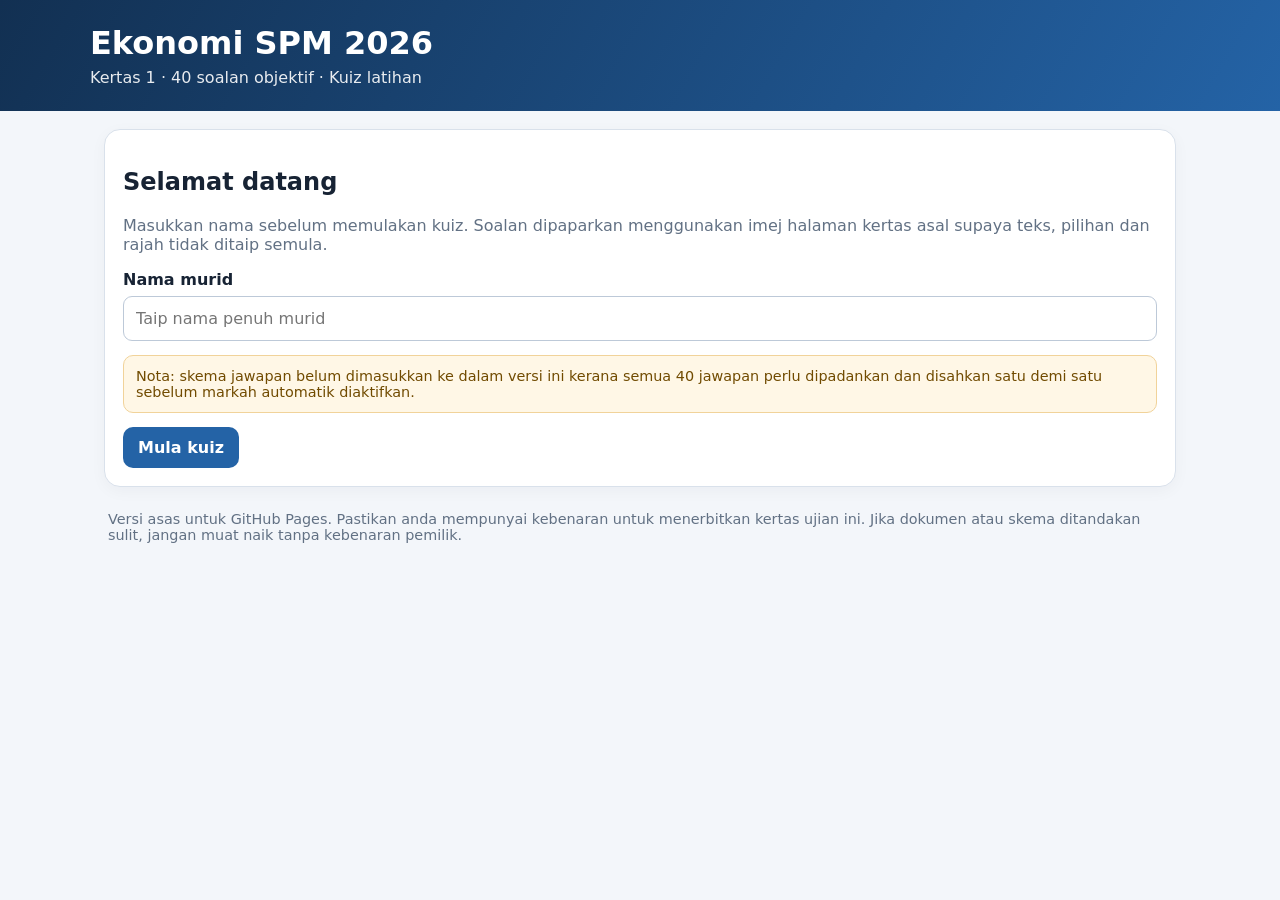
==== index.html @ a51fc275 "Rename kuiz_ekonomi_spm_2026_kertas1.html to index.html" ====
<!doctype html>
<html lang="ms">
<head>
<meta charset="utf-8">
<meta name="viewport" content="width=device-width,initial-scale=1">
<title>Kuiz Ekonomi SPM 2026 — Kertas 1</title>
<style>
:root{--navy:#163b65;--blue:#2463a6;--bg:#f3f6fa;--ink:#172334;--muted:#627184;--line:#d9e1eb;--green:#197448;--red:#b42318}
*{box-sizing:border-box}body{margin:0;font-family:system-ui,-apple-system,BlinkMacSystemFont,"Segoe UI",sans-serif;background:var(--bg);color:var(--ink)}
header{background:linear-gradient(120deg,#123052,#2463a6);color:white;padding:24px 18px}
.wrap{max-width:1100px;margin:auto}h1{margin:0 0 6px;font-size:clamp(1.35rem,4vw,2rem)}header p{margin:0;opacity:.9}
main{max-width:1100px;margin:18px auto;padding:0 14px 36px}.panel{background:white;border:1px solid var(--line);border-radius:16px;padding:18px;margin-bottom:16px;box-shadow:0 4px 16px #14263a0a}
label{display:block;font-weight:650;margin-bottom:7px}input[type=text],input[type=password],select{width:100%;padding:12px;border:1px solid #bdc9d8;border-radius:9px;font:inherit}
button{border:0;border-radius:10px;padding:11px 15px;font:inherit;font-weight:700;cursor:pointer;background:var(--blue);color:white}button.secondary{background:#e7eef7;color:var(--navy)}button:disabled{opacity:.45;cursor:not-allowed}
.row{display:flex;gap:10px;align-items:center;flex-wrap:wrap}.between{justify-content:space-between}.muted{color:var(--muted)}.small{font-size:.9rem}
.progress{height:8px;background:#e7edf4;border-radius:8px;overflow:hidden;margin:12px 0}.progress>div{height:100%;background:#3b82c4;width:0}
.qgrid{display:grid;grid-template-columns:repeat(auto-fit,minmax(44px,1fr));gap:7px;margin-top:12px}.qnum{padding:9px 0;background:#edf2f7;color:#21364e;border:1px solid var(--line)}.qnum.done{background:#d8e9fb;border-color:#6a9dd1}.qnum.current{outline:3px solid #9cc5f0}
.options{display:grid;grid-template-columns:repeat(2,minmax(0,1fr));gap:10px;margin-top:14px}.option{display:flex;gap:10px;align-items:center;border:1px solid var(--line);border-radius:10px;padding:12px;cursor:pointer}.option:has(input:checked){background:#eaf3ff;border-color:#4e8bc8}.option input{accent-color:var(--blue);width:18px;height:18px}
.pageimg{width:100%;height:auto;border:1px solid var(--line);border-radius:8px;display:block}.page-controls{display:flex;justify-content:space-between;gap:8px;align-items:center;margin-bottom:10px}.result{font-size:1.7rem;font-weight:800;color:var(--navy)}.hidden{display:none!important}.notice{background:#fff7e6;border:1px solid #f1d39a;border-radius:10px;padding:12px;color:#714b00}.reviewrow{padding:12px 0;border-bottom:1px solid var(--line)}.correct{color:var(--green);font-weight:700}.wrong{color:var(--red);font-weight:700}
@media(max-width:560px){.options{grid-template-columns:1fr}.panel{padding:14px}header{padding:20px 14px}}
</style>
</head>
<body>
<header><div class="wrap"><h1>Ekonomi SPM 2026</h1><p>Kertas 1 · 40 soalan objektif · Kuiz latihan</p></div></header>
<main>
<section id="start" class="panel">
<h2>Selamat datang</h2><p class="muted">Masukkan nama sebelum memulakan kuiz. Soalan dipaparkan menggunakan imej halaman kertas asal supaya teks, pilihan dan rajah tidak ditaip semula.</p>
<label for="student">Nama murid</label><input id="student" type="text" maxlength="100" placeholder="Taip nama penuh murid">
<div class="notice small" style="margin:14px 0">Nota: skema jawapan belum dimasukkan ke dalam versi ini kerana semua 40 jawapan perlu dipadankan dan disahkan satu demi satu sebelum markah automatik diaktifkan.</div>
<button id="begin">Mula kuiz</button>
</section>
<section id="quiz" class="hidden">
<div class="panel">
<div class="row between"><div><strong id="welcome"></strong><div class="muted small" id="answered">0 daripada 40 dijawab</div></div><div class="muted small" id="qstatus">Soalan 1/40</div></div>
<div class="progress"><div id="progressbar"></div></div>
<div id="qgrid" class="qgrid"></div>
</div>
<div class="panel">
<div class="page-controls"><button class="secondary" id="prevPage">‹ Halaman asal</button><strong id="pageLabel">Halaman 1 daripada 15</strong><button class="secondary" id="nextPage">Halaman asal ›</button></div>
<img id="paperImage" class="pageimg" alt="Halaman asal kertas ujian Ekonomi SPM 2026">
<p class="muted small">Rujuk halaman asal di atas untuk membaca soalan dan pilihan jawapan. Pilih jawapan bagi nombor soalan semasa di bawah.</p>
<hr style="border:0;border-top:1px solid var(--line);margin:18px 0">
<h2 id="questionTitle">Soalan 1</h2><p>Apakah pilihan jawapan anda berdasarkan soalan asal?</p>
<div class="options" id="options">
<label class="option"><input type="radio" name="answer" value="A"> A</label>
<label class="option"><input type="radio" name="answer" value="B"> B</label>
<label class="option"><input type="radio" name="answer" value="C"> C</label>
<label class="option"><input type="radio" name="answer" value="D"> D</label>
</div>
<div class="row between" style="margin-top:18px"><button class="secondary" id="prevQ">Soalan sebelumnya</button><button id="nextQ">Soalan seterusnya</button></div>
</div>
<div class="panel">
<h3>Semak sebelum hantar</h3><p class="muted small">Pilih nombor soalan untuk kembali menyemak jawapan. Jawapan tidak akan dipaparkan sehingga semua jawapan dihantar.</p>
<button id="submit" style="background:#197448">Hantar semua jawapan</button>
</div>
</section>
<section id="results" class="hidden">
<div class="panel"><h2>Jawapan telah dihantar</h2><p id="resultName"></p><p class="result" id="score">Jawapan direkodkan</p><p id="scoreNote" class="muted">Markah automatik belum diaktifkan kerana skema belum disahkan sepenuhnya.</p><button class="secondary" id="review">Semak jawapan murid</button></div>
<div class="panel hidden" id="reviewPanel"><h3>Ringkasan jawapan</h3><div id="reviewList"></div></div>
</section>
<footer class="muted small" style="padding:8px 4px 22px">Versi asas untuk GitHub Pages. Pastikan anda mempunyai kebenaran untuk menerbitkan kertas ujian ini. Jika dokumen atau skema ditandakan sulit, jangan muat naik tanpa kebenaran pemilik.</footer>
</main>
<script>
const originalPages = ["/9j/4AAQSkZJRgABAQAAAQABAAD/2wBDAAoHCAkIBgoJCAkMCwoMDxoRDw4ODx8WGBMaJSEnJiQhJCMpLjsyKSw4LCMkM0Y0OD0/QkNCKDFITUhATTtBQj//2wBDAQsMDA8NDx4RER4/KiQqPz8/Pz8/Pz8/Pz8/Pz8/Pz8/Pz8/Pz8/Pz8/Pz8/Pz8/Pz8/Pz8/Pz8/Pz8/Pz8/Pz//wAARCAPJAq0DASIAAhEBAxEB/8QAHAABAAIDAQEBAAAAAAAAAAAAAAEGBAUHAwII/8QAWRAAAQQCAAQDBAYFBgkGDQQDAQACAwQFEQYSITETQVEUImFxBxUygZGhFiNClNEzNlJWsbMkN2J0dZKTssEXJzRGVeElJjVDREVyc4KDhKKkU1RjZGVm4//EABkBAQEBAQEBAAAAAAAAAAAAAAABAgMFBP/EACERAQEBAQABBAIDAAAAAAAAAAARAQISAwRBURMhIoHw/[base64]/+BH1Muyxtt2q7ljeN/aP3IjoWM4ilu8WZLEuhDWVIGStk31PN5ELQ1uPLM1ehK6q0Gzk3UiA7sASOb8l4Wq+awPGlvIwY+S5WvVGMc+LW2Pb6grVT8OZmlw3hZ4ab5rMGSNuWFpGwCSf+KC+8Z52bh/[base64]/N05gNdQr6OoXLslDnb3Hftd/EzT42pMBUjaRy73/KH1+C6iOwREoiIoiIgIiICIiAiIgIiICIiAiIgIiICIiAiIgIiICIiAoUqD2KCmM45/wDGKLHzYyxBXnndBBPJ08Rw7kN76+KxbXHOQq52rj5sDYj9rn8KFznt94b6u16a6rT5OTI5njXFyxYmxBdrWyx8jhuJsAJ2d9tkferDQp2Mj9JmRv24HtrY+u2vULh0Jd1c4f2Ij4k49a/PyUamOmmrRWBXktNI5Q/zAHcgeq+Mtx5YxeSjqz4K5qafwYX+7qQ77jrtUj6lyNLMW6lWhbOTmyglistB8MRb2ST29dq9+yT5P6UfGswP9jxNQeA5zTyulf3I9SAg20nFNODJ5GtZ/VRY6Fkk8zjpoLhsN+egsrhnPV+I8Q3I1GPbC57mt5xonR1tVvhfGR5OnnMhk6oeLt172Mlb+yz3WHR+W17/[base64]/[base64]/JCuotkY4bDgQPigkYQSHg6+K5fHdnxt7IyF0orOx/iua2Uv6g62PQ9V5zy3a8mTbBJK1suLdINSl3vAjRHoeqFdVa9r98rgdeinY9VTMPXmx3GVeETTPitY7xJGveSOcOHXXkeq8OJrl7G8TmCGV5iy0AjhbvoyZp109NtO//[base64]/kE0rYmHXdzuwXNJ6ssFDP5avLNHYhy4LAx5A7sBBHmCCVZPpGa1+HxniSGOP6wgLng65Rzd9oLgJWFvNvovC1frVIWy2JmsY94YC4624nQH4rmGVuXq77tfHWZZMebddpkMp/VhwPOA7yHQfLa8b8c5x0zLM5dVgyNRzGicvMe3AHbvTzQdcD263sLFpZKtddZbXeHmtIYpNeTgAdfmFz3IZexXwvEMJtSNsR32th9/3g0+HoD4d1YuDI3Nm4gBGicg7/[base64]/xNE78tjodLXT3rjMXNSriSJjbsDbDvai6Pw3A9n9wCQN/[base64]/FZWtlMdFcru1HLvl5uh6Ej/gswyMABLh17de65Lw3DdgrFt3nPtFWdmODdhrNF2wf8o9D8l7yZF12DBwVpHPlgxc/[base64]/pv1PXp96o6wZ4g0OLxo+e1rsrna2Nmrwua+WWxvkZE0uJA7np5DouecPV5crLg61p8r64ku+7zOAcA4Bu/gPJb3Ez2oOBr1iMNfdrzz1675j2HiFrep8u34ILjjMhXydJtqq/njcSN61og6I/FZa1nD2LZhsNDSY90hbtz3u7ue47cfxJWzUUREQEREBERAREQEREBERAREQEREBERBB7IhUoCIiAiIgIiICIiAvKWCKVzHSMa4xu5mEjsfUL1RAREQF5yRRyFpkY1xYeZux2PqvRfEsjIoy+Rwa1vUk+SCXsbIwse0Oa4aII6FY0OOpwMcyKtGxr/[base64]/EEnI3naOUO11A9FrrOIbazla/NJzNrAmOPl+y4jRO/ktohIA2eyDGkoVJJjNJXjdI4aLi0ElevgQ8rm+G3leNOGu/zUxSxzRiSJ4ew9nNOwV97QV3KcLsyN2SR9kiCXXPEWA9B6HyW/[base64]/cs1QgwJsPj5pvGkqQuk0BzFgJ0OyzIoIoi8xsa0vPM7Q7n1K+W2YXu5WStJ2W6B8x3C9HODWlxOgOpKDBiw2Oht+0xU4WTbJ5wwA7Pcr6+qMeLvtYqQiwDvxOQc34rMY9r2B7HBzXDYI81KDHFCqIo4hBHyRv52N5ejXd9j49SvGfD46xvxqcT9v5zto+16/[base64]/otGgvVQg8zXhI0Yma5ub7Pn6/NQKsDZjM2JgkPdwaN/[base64]/7V6IglF8vc1jS55DWgbJPkjXB7Q5pBaRsEeaD6REQEUKUBFDiGjbiAPUoglFBIHcoCD2KCURQglFChj2vbzMII9Qg+kRRvSCUXw2RjjprgTregV9oCIiAiIgIiICIiAiIgIiICIiAiIgKr8c3XQ42Koxj5HW5BG5rB1DT9o/grQsSahBPfhtyAmWFpazr0G+/RBWfo7uNFG5h+ZxdjpixnPvZjd1b3+8fcrisOPG1Y8o/IRs5bEkYjeQejgDsbCzEHMM/cyNHifOTU43vrNZAbJYerGdeYj466/ctrdy/[base64]/RkfM4hryNgf2ryrcR5C5g6RdZbDafJKx5ERLncjtAhv9q3GI4YjbTryXg5lyJ8rg6N/YPcXFu/MdllM4Vx0bIBCJY3QPe5j2v6++duHyJQVnH53MZOPGVWztjmnksRySeF1/V9jryKsHCuRt5Dh6yb7mvs1ppYHPa3QfyEjelnUuH8fSlhkhjcHwvkewlxOi/7Sy6dCvSimjrs5WzSOleN93OOyg5xw/eyeJ4fw9iOwyavYndE+Dk6gOc7RB9QQvfGcSZmy+hdYJHwWpC2SIxaDGddEO9RoK3UOFsZQljdAx/LG4uYxzyWtJ7kD719VuGcbWsiWJjw1ry9sZeSxrj3IHl3KCkyS5XJY7h23YtjxbN4FumaDOjx/Ys9uaycNWzRsXm+0w3/AAGzeFtz2FodoNHn1/JXBmFosr04WxajpyeJCN/Zd1/iV52eHsbZkfJJE4SPmE5e15BDw3l2D5dOiClwZ3Ny423DFJJJLUviJ7/CaJDEW83RvYnr+CyYc1kr7sLVqZD37EszJ5TByu9wbALT2Ksv6LYvw5W+G8GWUTOeJCHc4Gubfrpe9XA0Kr674ozz13uex7nEnmcNOJPn0QUvK8Q34LLrNW46SKG6yB8bYds1zBrgXevXyW44BbM1+e8aw6Y/WUgAcPs9AtlLwliZZJi6J/JNN47oxIeXxN75teuwthQxNXH2rc9ZrmvtvD5RzbBdrWwPJBQZs1nXNmtx22NjblzSbGYu7C7l3v1G1M/EGYpSzYySx40/1g2Bs7YuoY6Pn+z5nyV2dw/jnQuiMJ5HWfaiN/8AnN73+K+bXDmOtGw6WJ3PPK2Vz2uIcHtGgQfI6QU76+zphZVLiyR+Rjrsnlh5S6NzSTtu+4IXqOIMtjva22pmzx47IRxWJOTRML2jR+BBcPwVrr8N4+BsY5ZHvjnFgPkeXOLwNAk/JYHEmBfPi8lFjIGPnyZDZzI/QA5eXm+4AdFRobfFeSdLWji2yO/YlED2RF5bGwAb157Oz8l9Us/[base64]/C0ruaOvHjqUbWtsbBceUaef8lR+l2VrNyLJJYbDo8a63DIIHMHMD1HU9R1CtljhLFTwNhdG8MFX2Uhrtc0Y1rfxGuhXk7g3HyuldYmsTPlrGs5z39fDOunb4IMbBZTKjiWPHZJ8Mkdmj7VGY2kFhDgCD169wsTifiHJ4/[base64]/PyX5GSS6Pm0NA1/qhEVmXiPL46zerW3wSSQyVi17GEDklfykEb7jr1WdmeI7VfIZWvDNBG2vHX8N8oOgXkg7137DQW3yPC9HISXHzmQOtxxseWu0W8hJaR6HZWIOC6JFh0s9mSed0bnTOeC4OYdtI6aRXjwbmrl/I5KjdkbMaojeyURGMuDge4PyWiw+atQ8bZLFQN8Ns2QfJJPIPdLQxvuN/wAo/wBiumIwNfF3LNtkssti0GiV8jt75d6+Xdeb+GqD3zPIeHy2ha5w7q14AHT4aH5oKhU4ty1m1HbaC+tJcMHgNru91gcW83P235qIM5xDYix84s12tvX5Kob4R9xrS7Tu/U+6rUzhOgy6JmyTiITeOK/ifq+fvvXz667LJi4dx8UNONjX8tSd1iL3v23c29/6xQVjGcR5H60o07UjHD6wnqzPDdc4YzmadeXkvKPiHKZLNuxsFhkDTcsNMvJvUcYboD4kuVjt8JY6zG4AzRPNo2hJHIQ5shGjo+mvJfMXB2LiqtiiErHtldMJWyHnDnfaO/igp2MvXKOMFVl7w55spa53RQmR8mnfsjsB6kr5huZPO38CTY8C1HauQmTwxvlaNdvXWlc2cHYuOtBDD48Rge97JGSkO2/7Wz57WVj+GsZjnwPrQua6B8j2EvJ05/2j96oqDc7kZqNWrNfcy17VPC4wQcz5RG7QIHYD1Xlj8zmsu7EUm3XQOlmssnk8MczhGenTsCrhPwrjJeQhkkb2SPkD45C123nbuo8j6L1x/DeMx0teSrByOrl7o/eJ0X/a/HSDE4PyNm3gJ33pA+atYmgdJrXNyOI3+SqlTP5SW5jnQ3pZ4780kfM6AMj+y4tLPMjp5910KljatGtLBXj5Y5ZHyPG97c47d+ZWtrcKYqtZrzRxyE1nc0AdI4iPy6DfTuoKc3jW9HM2zI9pq1anh2GkdTZOyB/9vb4r6ymcy9eKwDeebdOiyWSKKAFoeWknnJ6D5DyVzfwvh3wTQuqNLJ7ItSDf2pBrr+S+b/DGNyFmWaxG/czQ2VrXkNkA6DmA7oKhdz2al+s7UFlkUVDHQ2Wx+Hvmc5pcQT6dFvOHb+THELKGQstsNnoi0CGcvKS7RA+HVbj9Hsd4FqLwjy2oWwS9e7GggD8CsqLGVYr7LjI9TMg8Brt9mb3r8UVS+J7eTyDuJIIbTK1SjW5Awt2ZCWcxJPl0OlijiLKMm9mp8wio04i1jYC/xXFm+p8h2VwyvDWPyk0slgSt8ZvJM2N5aJB8fVRc4Zo2te9PEPDETxFIW87QNAH7lUVyXP5uxNkZq7ooYKNSKwY3MJc4uaXFu99OymfiLL2o8lbpSQQwY+u1/JI0kyPLOc9d9AAQFaW4Gg1lxrYy0XIWwyAH9loLQB9xVW4i4WuWZLFbHwEV567YQ4T8g6DXvjz18EHzkuKrsDJZop4CK9VkxhaxznOJbs8x7N+Cm7xJmHS5SzW8BtPHQRylrgS5/MzmI+HRbp3B9GSCSKSWYMnibHOxjtCTlby7Pn2Wb+jtH2S9X0/lvRCKU766DeUa+5BreNLhHAU91ri0csUhI765mk/ktfT4quy4ypdfEyOO3dZBHE4HmZGem3f5XTsrVexNa9h/q2XmFfTR0PXTSCP7Fg2+F6Vkze/JH4kjZRyn7D29nD4qCtcQ5jIW8yKtSVkUdTJQRnv74c3fX7z/AGL0rZvJS3IKONbBEJbVhskkmzoMd3HxO1uY+DqUcNhvtFh0s87Z3zOdt3O3oCFh3uEnnL411GaWGvE+aWZ7X+9zP1/xQYc/FNx1aKNlmvBN7RJDISwvc8s8mNHf4nyXjU4kzWW+q69MxV5LBm8Z8jCS0RkDoPU/FWKPhGhDFA2u+aGSEP1K13vu5ztxJPqV743hnH42Su+s14NfxOTmcT9sguJ337IPHhjKzZbh6aexrxY5JYXa7EtJbv8AJVXhfKZPH4fAusTxyV7sjomxtbrkADiCT5n3Vfcbi62NpyVqzSI5JHyO2d9XEk/mVjM4dxzKtGuIz4VFxdCN9iQR/YSgqVXiq/8AWtImy21BcnfF+rgLI26BIDXHq7t3X3Tz+SAtsyliMyGGRwgMRa3YBIDT+0Nd1YYuEcZHZrzaleazi6BrpCWx7GugRvCWN9q8d/jSPEbo4w6QkRhw0eUeulRqeDLJtcQ5CRw0XVKzuUdhtp6BXZa3G4WnjLEk1Vrg+SNkZ2d+6waAWyUUREQEREBERAREQEREBERAREQEREBERARF8yODI3PPZo2UH0irEXEs8jRZFF7qD2uLZw4dNb7juAdd16XOIo3UKToWODshXdJGd/[base64]/ksWjwlchfj22bzJIaET4owGaLgW8oJ69wFckQUxvBPs9SWCha9nFir4E/I3XM8D3ZB6FfMfBkj3ufNLXY51N9Y+DFrfMB7xP3K6ogw6FaaqxsTpGuhZG1rAG6IIGj1/BZiIgIiICIiAiIgIiICIiAiIgIiICIiAiIgIiICIiAiIgIiICIiAiIgIiICIiAiIgIiICIiAiIgIiICIiAiIgIiICIiAiIgIiICIiAiIgIiIChSiAiIgIiICIiAiIgIiICIiAqvxJmblPN0cfTkhiNiOR/PMCR7uunT5q0Ko8UY21PxHjrsVAXq8MUjHxkgEE60evyKDZcLZWzk6lgXGxeNXmMZfCdsf0B2PxW8Va4QxMuMOQe6uKkNmYSR1g7YZ00T06DasqCm2M1lrGaylWi+rGyiWgeNzbcS3fktnw3xFHlqVf2hngXJI3PdF36Ndykg+m/[base64]/b8eOfnAAaS0kHfXY10QWe3xTjKVkw2ZHNLXNbI9sbi1hPbZA0O4UWeLMXVtTQSvk/USNjleI3FsZOtbOtAdQqrxBgMzkG5OuK8zjJI013MmDIuXp9odyeh7/AAUMrZK8/ibGV6YeyzOIzOXgchMbQdjz0OqC23+KcZQsvine/[base64]/2FefEfDOQuX8pLUjPK+Gq6LT+XxHRvc5zd+XTSCwji7D+yT2H2HMbXc1sgfG5rm8x03oRvR9Vj/pvhQ1xdM9vI8MkBjcCzfYu6dB17qvScPX77bEwpWI3OfXaBZmDnOa2QOd0HQADazcpw9dndxSYoATdhjbX6j3iG6I+HVBmxcZ1Iczk6mQe2KOrMxjHhpI05oO3HsOpK2V3inE0bns89nTxovIaSGb7cxA0PvVTtYrLsOfpRYsytyga2Oxzt5W/qw0l3XfQ9V4W+GMjWs5Gt7NbtxXSzkfDOGM1yBpD99R2QWeHiR8matVHGBkcV5laMu3t4dGHdPj1W3y2ao4gRe3S8hmJDGhpcXa6noFT2cOX2ZlkgiJiZlYZubm/822ENJ/ELccZUJbctCaGrYlMJfqWrIGyREgdgehB80GxscS4mvWrzvttLLLeeLlBcXN8zoddL5s8T4etHA+S6zlnjMsfL15mDuRpU44XMwT4/IXYrcsgqOrvFQsD2Hn2CR26jW9eYWdhOHbNbJUXyVXsijx07CHvDyx75A7RPrraH7WOtxRh7NgQw3o3PMZlGj0LR3IPms1uUpObVc2wwi20vgO/tgDex93VUavw7ebiOGa/sxZLXrzsn7e4XRkDf3leNKtmJRgK4xc8bsXUljkdKAGl/[base64]/Y4LsT7BJAYD3I7geq+anFGFu3WVK1+KSZ+w1oPcjuFRaGMzE+Qwb7FW019a0587PCbHFEC1w93XU9x1WbBw/[base64]/2ILPc4pw9MQGa4wCePxWEbPuf0unYfFZ8eSqSYoZFs7PZDH4olJ0OXW9rmNSG3w/[base64]/OY+OnPZdOBFBP4EjtHo/YGvxIWsxXFEU9mxXuuYyf2+WtXYwEl4b5/xPZVy/i817PkMVDjXyMsZMWhY52hnJztcfPe+nZe+P4ayON4inzMMZfJPdlbJG52/1LiNOb6aI2i1ZIuKsXNdbWjmcXPeY2PMbgx7h3AdrRPQrEj4woVq1cXbHi2J/EcwV4Xu5mtcQdDW+irsOEz01nGG1WsOkrXvGnkfM0Rhuz9ho8uo7rZcO8PXquTpTW4Q1kNSeN3UHTny8wH4ILJSz+OvPibXnDjLB47Omts3rf4rFdxbiRFFIySWVkkXigxwudpmyOY6HQdCqVlsTex/D2ErxObDlpJpKvIHbJjlcd616DR+5bbM4LKNtS1qVeaSkKbYazIphExrgCDz+Z8kFzORqtxX1i6ZoqeF4vik9OXW9/gq5X4ygtcQx12Dw6PsT7L5JmOYRpzQD18tEr1fgrNj6No8JIQy0KTIj16cwA6b9NhaS7hMznrk4s0m0YRjJKrXGQOLnuLT5eXuoLLX4sxU8EsviyRsjiM36yNzS5g7uAI6hTR4sxV0vLJnMayIzc0kbmAsH7Q2OoVU/RrI2oLDTj3wvZRkhY+e14hc9w1po3oN6dys7P8AD08sMBPLHXhxUsEr99A48mvu90qje0+LMXakDBJJGTC6dviRubuMa27qO3VTW4qxk4eS+WLkhdP+ticwlg7uGx1Cp/j5HLZ+vFTjghnixMwjc2QSBriWAE66AdOn3r3k4by1izJIK8jQcbNX5p7Ae98jta+AHRRVtxHEmPy8zYqj5OZ7PEj54y3nb6jY6hYtziSLH8Q26t1zY6sFeJ7SAS5z3ucNAefYdFFbCzw5vDWAAIqdF8Mmj+0eTX9hWvz3C9jIcUyZiHQlr14/ZSXdC8OcSCPkdb+Ko3FzijHU7pqyOkMjGh0pbGS2IHtzHsFk/XtAR3X+N7tFodOdH3QW8339FT8nwzkJbmRlZTdY+si1xBtFjIzyhpDgO46eS+8pgcxDBl6eMqslZkImNbK6TlDNMDT07+SI3k3GWKiuPrc8jnR8viOEbi1nN22daHdeNXi+F+UyVe1C+GKrPHCx/KdPL9a/MrBfwxdOGz8DGt8a65ngku7gMaOp+YK8r/DuTfPkvCha5kk9exEecDmMYbtvw+yoqx5PibG4z2oWZHA1WsdIA0nXOdN+e1jni7HMx89qds0RhLQ6J8Z8Ql32QG99laGXh3L5S3duXIY4TYnrFkXPzaZG7Z2fVevEeIkr5C3lXmMRCSu6EOPQuYT39B73dWI28fF9J0Nt74LLJKoZzxGI85L/[base64]/ZKsMHP9rw2Bu/npZKIgIiICIiAiIgL4kjZLGWSsa9h7tcNgr7RB5wwxQRiOGNsbB+y0aC9ERAREQEREBERAREQEREBERAREQEREBERAREQEREBERBR+M5aDeKsPFlADWfDN0f8AZ3putqshtpjKDJCwYZ09jwfaA4xhu/1YPw762un2sXWtZOtelBMtdj2NHkQ7W9/gswxRlnIWNLfTXREcxxON9pv4etYPtFTmsuYGtcGAdNAb8t9l5yYstxc+Qjjf7ZDmtMfzHbW+KAQPhorqQY0a00DXbQU8jda5RonfZBzCWf8AWOqXGNLJclZ5X2HERDWtA+vfoFjYmYNp4+HKOacUy5Zjd9rwwe7B168vfW/gurOhicNOjaRveiPNazNYRuTZCYrUtSSFxcHQ607Y0QQRohBzrH2agxzKsQD6cmSnEL7EjhE0AdA71+AX3Qssbh69Kw2J8ByUzGOe9zIGgDYB31116BdGxWFq42h7MAZuZ5ke+QAlzidkrPdBE5vK6Jhbvei0aRXJ8VB7a6jSeA+o3MytDY+YM5fCJ0N/s7XqzG/+EK+LLHewxZ17Wx9eUMMJdr5bK6oIo2/ZY0a69AnhM5t8g3ve9eaDlsleXD0sncqMcyPDZUyxxN3rwnMbzgfDTifuUzgsq4o34ozJkXS2jJa5jEwu1ppaO55dAb9CugZvDRZioK0sskUReDIIyB4g82n4FbARRiNrORvK0aA12QU/6O7Ta/DsVWw/le+5PHC3kLQQHEgAHsNdldF8hjR2aPwX0gIiICIiAiIgIiICIiAiIgIiICIiAiIgIiICIiAiIgIiICIiAiIgIiICIiAiIgIiICIiAiIgIiICIiAiIgIiICIiAiIgIiICIiAiIgIiICIiAiIgIiICxL+Qq4+Ey3JmRMHm46WWqfkDFJ9I9eC/ow+xOfA1/[base64]/ctfwe6/Lw3Xt5O2bMtmNsv2A0N2N6GlSbNT2LG2bEtetlcQ6w6f2mJ/LYjHMST8S0+hHZB1KWWOGJ0kr2sY0bLnHQC+wQ4Ag7B7Ll/El3IZnE590F72erSHhCEsB8UcgcS4nqN83TS9rWTzRZln0r3gR4mtFIyPwg7nPJzEEny6IjotmxDUrvnsSNjiYNuc46ACxaOZx19zm07kMzmDbgyQOIH3Kv8aWHW/ozt2CAHS1mvI8uuiq3Xjs0uKMNPcpVKscsUkTH1HbL3Fm9O6DpoE/[base64]/M5Ge3i7VxhbZre2hpdGWc4bHtruXy2t2OJbPh8PvL4gL1OSafmGhtsYcD8Bsoq4r5L2B7WFwDndhvqVzmrxZko7jGvstsxz05pmu9ldG1r2N2OUn7QWuyOdyuPHD+av6tWZ6s0jGRRlrWBzWHr8B3JQdZUKkZjM5GD2WCLJw+OavjP8ABquldIfIgDoG/FYdbiDOZt9GKnPDVMuM9rleYeY8/Ny6AJ7IjoiKu43LXb/AceVijYb0lQyNZ2aX6Ovu2qrDxfkqWGyElqwZrsUUbmwS1TG9jnODSdDo5uyOyFdMRc0tcT52pQusaXyvbFG6GxPVMQDnSBpaR59CvvIZPiOnJmohkYX/AFVXZZDjBoybBPKevQe6eqFdIUKkHii79X8RzczGuowRyVwW9i6Lm6+vVa7iHifJ1RYsVL3WrAyQ14qpkGy0E+I/s35DyQro0sscLOeV7WN2Btx0NnsvpVDjqWazwKyWItZNLJXc0nsHF7dLAtZ3KYl+SoW8hC98deKaG0+H7PO4tLS1vc9OiC/ouXy8U5qtWy1dll0k8IrmvNYreGf1knKdt9FnZzKZfHymm3LOks16viuFenzuc470X+TW9Pn3QdBUrnjcznMuWmpdZTa3ExXHcsQcTI7fTr5dFFfN5jNQyy17wo+yY6OdwEYd4kj2k9d/sjXkiugzSxwQvlme2ONg5nOcdAD1K+muDmhzSCCNgjzVOyF2a/8ARDPcsu5ppsYXvIGtks2Vpq/FGUHCl66A6KzG6GtDUMYLoQ7QDz6kg7HXXb4oOlqFzKxm8/Sx1+ES2gQyEw2LbIw9rnSBp6N6EaKzczayVKx7BFlb9ierU8V/gRRg7JOnPcRoDp0A9Cg6CoXOaGQy+edAPrKWq36ojsuETW7MhJ67I7dOy85M3kMhSpOjt3RO3HtnljqMY0Bx/ae53l07D4oOlqNj1VVizFuf6L/[base64]/[base64]/[base64]/ErCr8IYatkYrkVZzZIZDJEPEdyxuPchu9DasCIMSxj61i/WuSs3PWDhG7fbmGisZmBx0cEMLYNRwTmxGNno8kkn/wC4raIg0EPCGGhkicyCTUMvixMMri2N29+6N6HdZkWCx0LKTI4eVtKR0kA5j7riCD/vFbNEFRy3B0NzLUJa/NFXjnlnn5ZXNfzvHdpHxWe/hLFPo164ZLGa8hkZLHK5r+Y/aJcDs781v0Qa7DYenhceadFjmwl7nkOcXHbjs9SvODAY+CKhHFE4NoPc+D3j0JBB+f2itqiDRz8LYyWPQZJG8WH2GyRyFrmvd9og/H0XrT4ex9N1R8THl9V73se55cS5404knvtbdEFP4h4cfqCTFUxMRZknk1OYpGueOpa7+0KMNwZDFgoa94vitMsSWGyQTHmiLz2Du56d/VXFQg01fhnHQMrDke81zIQ6R5cXF404uPntYdTgnFVpGOLrMzY4nwxslmLmsjcNFoHppWZEFZh4Mx0ckT5J7czoYnwx+LMTysc3lI/BbFuAoBtFroy9tKB0EQcdjkcACD69AFtUQVwcH49hi8Ca1CI4fA0yXXNHskNPwGzpZWM4cx+MdE6q14MVb2ZvM/fuc3Nr8VuUQa6vh6dfBDENjLqYiMXI4720/Fa6Hg/GMZYbObFrx4vBJnlLi1gOwAfLro/crEiCvN4RxxhmZM+zOZgwOfNMXOAa4OAB8hsLMs4CjZkyL5WuJyMLYZ9O7tAIGvTuVtUQVm/wXi700j5XWGNmjbHNHHMWtkDRocw89L7u8H4y4bAkdYbFZaBNEyYtY/QABIHnoBWNEGsyeFqZPCjF2Q81wGj3XEH3SCOv3LAHB+MNSzDIbEr7DmOfO+YmQFh23TvLSsSIK5Hwdimmd0vtE0ljwzLJLMXOdyO5m9fmsjI8M4/I3prUxna+eMRTNjlLBK0b0HAd+5W7RBqqXD+PogivE4A1m1erif1bd6H5lVjPcIzyvEGOp131hUFdjn2HxuYBv7Wvtjt0V8RBqquFrx8MRYWx+tgbWED/AC5hrRSbh/GTySvlqtcZYBBINnTmDtv4j1W1RBpIOFsRDFNH7O6TxywyOlkc9x5Tto2TvQI7L7yXDmLydz2m3AXSlgjeWvc0PaOwcAeo6nutwiDX1MNj6ZBrVmxkQCuNb6Rjem/msSXhbDSiMOpjljiEIaHuALB2aQD1HzW7RBhR4ulHifqxkDRS8MxeF5cp8l9Nx1Rs7JmwNEjIvBa7zDPT8llog1M/DuJnrQ15KbPDhZ4cYaSCG+mx5L3jxGPiBEdWNgdAK5DRoeGN6br06lZ6INPlMDVuYmSpDGyJ4qvrQv1/[base64]/mp4iwtnKuiNe3HGxrXNkhmhEsbwfPXkQtUODrFQ034vICGSGqashkj5g5pO9gb6EHsg8Dxrdsti+rcayZz6psuD5uUNaHEa3r4KI+MLV2uxslI1or1KSarKJAXba3ZBHl36LPw3CDcbExrrXiubSNUu5Nb24nm/NDwgPZMVCLX/QKslcnl+3zMDd/Dsg12A4ru18ZjBm6hjisVeeOyZA4uLWcx5h5EgEr2xvHTbU8QmrRsisxufA5k4e7oObT2j7Owpx/[base64]/[base64]/TfKHO31A36IjGg42yVh1Ex4dojyAcKxM42XN6nm6dBoHqsvH8RnJZLDiWGSCaSWxFJE2XbWuYNHf9Ieiy6fC3s0eDb7SHfVZefs/ynM0j7u6UeFRUyla4LPN4FmxPy8vfxfL7kVl38/Hj82aNqPkjNR1hkxPR3Kfeb9w0VprnGVuHHR3GYtrWGuJ3+NYEfQ9QBsdTr+1OO6By2Rw9GBswnM3M6RjDyiEjUgLu3UeS+szwfNdytqxXnqtis12wFs8HiOh0CNs66HdAtcZWC/WMxbrIbTZceTKG6Y7fT59FFnjSZ8LpsVjH3IoazbFg+IGlgcOYAA9zrqs3F8LuotkD7DZOfHx09huureb3vzVSyePt4OO1j6U8zJZ6DIXH2R0jZ3BpaCwjsfIg/BBbOIstK/6OrOWpufBK+mJoy09WkgFeVDimyHPrZDGSxWhU9phY14eZmjQIHo7ZHT4rJkwct36P48K9/gTPpMhLtb5HBo/[base64]/RaLKcXzS4u41zBRs0rFcylkzZG+G6Qb94fDYIWPguFLNvgOSHxDFZtTtlb7Q0+9ExwEbHjvrlA6fFZLeBbEhu+PLSjjtmDcMEJaxojfzEfHaKteCyzczUdbhhcysXahkcf5Vv8ASA9Fs1XsThb2HZPWo2ofY3WRJDG9hPhMJ29g/[base64]/pnRP9gP4INgpWnx3E2IyV0VKdxskzmlzBogPA7lpI0fuX1l+IsXhpBHkLTYpCznDCCSW71vQQbZQtNT4ow12x4Fa9G+Tw/[base64]/DsvmXirFPo35cfchtTVIXymNj+/[base64]/TQcB+HVBv0WkucU4Wi2E2bzGeNGJWjRJ5D2cQB0HxKmXP069my6xbrMpxV45g/[base64]/aJA6Dp3XzR4vw90WTHZ5WV4/Fe97C1pZ/SBI6j4hBYEVfg4uxEtGxbdNJDFXZ4j/ABonMPL5OAI2QlLi/DW61qcWDFHVYHyGWNzNNPZwBHUHyRKsCKvs4vw5x092Sd8EMGufxo3McAToHRG9FY7eL6DfHtT2WRUWQseOeNzXjmcQCQfI66IVaEVVZx9gHODfanB+wHNMTwW77Fw10HXuVm3eLMNRvNqWLbWzEDmAaSGb7cxA0N/FFb1FDSHNDh2I2FKAiIgIiICIiAiIgIiICIiAiIgIiICp/[base64]/yiBtdJREVXg/FXMDYs46Vj5abwJobLjt3MejmOPmQeoPofgtZxXUmny87cjw87KVXAeyz1g3xI+nVpJII69QQr8oRVEwmByUeSw0uRjdJ7PVnY573cxZzObyNJ8zy9N/Ba36qzNKOnXFa22uJLHM6m1hkBdIS0bd2aR6LpyhBzrhTAZGCxiXXqkjG1/a+fxHBxbzvBbsjvsbVk4Tx9mhgLFazGY3mzO5rT/Rc9xb+IKsSIOf0+H78GA4eYKpbYq23STN6baDz9fzC1lHD5ye7ipLVS8JK1znma4xthYPeG2Adx1XU1CCh1cBdiw2BYaxbNXyTpZh021hc/3vwI/FYWHxtt/FGWqwcktTFiV9ME7b4kw3yn5e9/rLpKxaGOp42N7KNdkDZHl7wwa5nHuSg5/gcfl357A2LVXINFUSCwZxG2OMlhGmtb5b81YslibFnjQXPB5q/wBXPiD/ACDy4dPwVoUoOcDAZOvieHhBS3Yq1Z2SscBprjHoA/MrDqYrLWLlKV9bIe5Snik8eNkbGPczQa1o8tjv8l1NEFDxeAsw5Hht76payti3xTEge48hnQ/Hv+a0eMFrB5rGw2MXYszMxsrTHE0OcwGXp032PRdYWOadc3hcMTfaWxmMSefLvevxCJuOeY7H5Xh+bG25MdYsB9OWF0VfTjE50nO1p69gOm/[base64]/U66ehK6dpEHKMfj8vPkcTJNUyG4IZmzCWFkcUTnRkBrAOpG+m/ks6fh+23hnh2BsJrSQ0Zo7EhGvBLoSPePl1XSdL5kjbLE6N7Q5jhog9iEHNsNafZ4q4YgOMfV9mqytL3Fpa4BgHu6J234/FbPiK46j9IdOZuPnuk42QcsDQ5zffHkfwVixXDeIxFl0+PpRwyuby8w2SG+g32HwCzzTruvNuGJpstjMYk8w0nZH4hBzmLG5nHw0IX1bkcboJHH2GNj5GvfIXCMud9loBHbzWFFwhl7mOxLJIpa81OnI7kkILXSiYOax/qCutog5vmYs3kLErvq+/A2xSYGR1Wxt2/R5myPPUAHt8F5HEZyrQ8SClIZBj6cTgGte4Fjnc/KD0LgOoXTURXLPqLLXJcpIad50dr2PkNxzC94ZIS/YHQaHkrnQx08HGmSueFy1pqsLGP8nOaXbH3bCsCIOfZzGZUcRWZcXStRTzTRubNFI11eUDQJla7sQAew8gsTMYrO3ZLkDqlx7nXRJEY5GR1xGHAg6B252h5+a6WpQUS5w/flwXEELK+5reQE0I2NubtnX8itbm8Nn7rslAatqRz5w+BzJ2RwCMEHsDsu6HuumqCAQQexRHOK8OQtxWnY7xnV2ZaYz+zOaJHDlAAa49uvfSsPA2NuY2hfbdgfC6e4+ZjXy+I7lIGtu8z0W/pU61CsK9KCOCEEkMjbobPdZCDnsGFyzMwYalKalC+aQzvE4dA5h31a09Q47Hp5qMFw5er2cXBPSstFEkvnluc0fRpA5Gg+e/PWl0NEVzWLh/KwVsXJJStP9iZLXfFXsBjnAuBDwd9jrttZDeHctFXry06rILAq2vcfL4nI+RzS0Enueh35bXQkQcwPD2ZtWJ53U7gLsZNXLrdlr3PkdrWgDpo6K0VMTZh4hxFnwtQ18e6GR2x0cSzQ/IqzoiKXmcJdtZXiOeODmbaxjIIDse+8c+x+YWBl+Fb9xjIYWeG0YlsBcHAfrA4Hl/LuuhohHMJeGshdp5Hlx1uOR1ZsLHW7QkdIecEgDZAb07rY8U8M3snduezMc2F1KFrSx4aXOZIXFo9Onn8VfkQjlw4ayF2KxJ9XW4y58DN3bQkke1sgc462QABv4lbHiLh+/[base64]/lwGtkDaw25Os7LyY3mIsRxNlII6cpJA6/MFctyNl9+5X9udDBV+ro5K7b1l7CD15nBzftOGh8ey+mtx0uah/SW41z3YaMskdI6MPPM7r5HetFB1wvaO5AUOkY37TgPvXIZrRu1KlfKiN1iPHh/Nesujbok6LWjq52gNr3wtBvED631m6WYMwkbgDI4Dm5nDm79+iDrIIPYqC9oOuYbXJ25HI43D4m7HJLLLmKDag6k6n/Yd+BPX4Ly4mEMMl+nuHx8dUjY2W1ae1++TYMTR3Px9UV1Kvk69jJ26LC7xqgYZNjp7wJGvwXnnMvXwmKkv2myOiYWjljbzOJJAGh8yuX2JLjs3Jdnc52JENN+Q5HEPILTo7H7IPU/BXT6RWGbgmRsDtF0sHI4ddbkbooMmlxfSs346c9W7TnmBMQs1zGH6GyAe29LNwvEWOzWLlyFKQmCF7mPLxotLe+wqZZp38dxjj25/[base64]/[base64]/wt0LWPA0S5o+0D0X1UwOdxEEfslSvafPQjrStdNyiN7AQDvXVvVEWDhfiNuSxtNtp27r6TLUvK3TdHp0+8KZeMMe2vXlght2vHi8VrIIC9wZvWz6dVXqmCz+HFCSnUr2X/AFa2pM0zcnI8HYdvXUdVjs4YzkNTH15YPaoY6nhvijuuhayXmJJJHVw1pBaqOf8ArDiOrBUe19GxQNlpLdO5ucD7uhPRWJUzhPh2/[base64]/1giN3V4txlq+ytGLDWyuLIp3wuEUjh3DXdj2K8qnGuJt3Ya8QsgTPdHHK6BzY3PbvbebtvoVWcJwjeq2aNWxjhyU5ec23XnuY4Dei2PfR35BbWDh283BYas6Nomq3zNLpw6M5nnf4OCDfR8R46ShTuNe/wrc3gxHlOy/ZGj6fZKwKnG2Jt3o68YsgSymFkzoHCMyDe283bfRV2rgeIA3G4ySnE2pQvmc2PHHvs5nEabrofe81mt4duwcM46GVsbJKmSNqU840I+dzt7+RCDfYXP17hgryTiWzP4z2FsZaC1j+U9/MbA+KwZeLq/1xULJmNxr4bDpXvboh0bmt/t381XcDUyXsmJzOKqtuNj9rifH4oYS18mw4E9CPdUN4Fv36mOjyQbDJALMhfFLsRyPkDmH4hBYm8XRR5uw22TFQbSinjDoyJC57nDWu+zoaGtrNyPF2Lx1kw2BZJY1rpnMrvc2EHqOcge6qxb4WzGUyjcxZiZBkqtSLwCJNsdMx7iQR6Ea+W18cQ4biDKvyLZKVh/tULRXbHdEUUR5PeDwOrjvfqCirNkuNMPjrb680krnRBrpXRwPc2NrhsOcQNAKxMc17GvadtcNgjzVIHD192O4iY6AeJdqRRwjmHVzY9EfirhjYnwYyrDKNPjia1w3vqANoMPOZ6lg2wG66TmsP5ImRxue57tb0AAsU8XYgYpl/xpHMfIYhG2Jxl5x3bya3v4aWs44lngzXDktWr7VK21JqIODS4eG7eiem9LRWeGMtOW5eSpKJXXnzvpQWfDe1jmBg08dObps9fNEWO5xZHKcY/[base64]/[base64]/V/LP9YQ2GUvFbzlkbS07PbmO9/cqLVf4rxOPdYbanc10E7YHgRucedzeYAADrsL4bxfh3Yp1/wAaQMbN4BjMLhL4n9Hk1vf3KsVsLmLmW9vt4/wPEzEVkxmRri2JsXLs689r4y9G1i87Lk3RxknLCavC+UM8cGAMOiegPcjfogtDeMsM/HvtsmmIZN4BjED/[base64]/xBWfnq8tvAZCtA3mllrvYwb1slpAUVrMfxXj344SW5w2WGqyeyWsPLHzAHW/U+Q7qY+MsO6lbsyvngbUaHytngexwaToODSNkfEKpN4NylXAWsPVYX17MMVgOfNpzJ2lvMwu76drofJS/hnI3qWSc3GT15JII4YxavGZ79PDneZAb0RFgd9IGFb4mxc5ovekb7JJzMZ/[base64]/dBB5nHz6/JDFtlcWRPcO4BKp/CnGsOTqUY8gyaO1Z5mtlMBbC943trXeuh+St8zS+B7R3LSAue4jBZ91PDYy7ShrQ42XxnWGzB/OQHcoDddPtdfkhqww8ZY6a1HCyC6GzFzYJn1yI5nNBJDT59jr1WnrcZWbnD9e91rWJa1qUQuh6PMY6EHfQDp8+qwcfwxm3ZPFWLtX9dUsl9izJdMniAtcPcZ2aOvZelbhbMHG1K0sMUbqla5XB8XfP4gHIe3T4oLXw7nosrFHC0ulsx1432JGM/Vte4A8u/Xz15LeKpcI8PWuG7Ps0IZ9WzQMc9nOSYpwAHa33Du/wByth7IqlcQ8ZGKN0eLhsHlux1ja8IGIu5wHt38tjetbWzscW1q9x0b6Vz2ds4ruteGBGHk68zsjZA2BpaKxw3nW1ziqzKjqHt4tCw+Uh/J4niFvLrvvz2sbIcH5e7csOlhrTPNwTsty2XlwjDw4MazWm6A1tEWCXjWlHdli9kuGCCyK01kRjw2PJAA3vfcjyVoHVU6bha2/[base64]/AB6hc7p4KVt6Lhx8sHtbMXabJ4OyyPxJAW/JWPA4rOHiKpfy8NWGKpSdWa2KUvLnEt97qB06ILiqph+KmSX7FK64yWnX5YYI4mbIjaftO9APUq1qiUeEruOz02YreH7RZuyGdpedPgcdj5Ed/wAUFhbxPjn0KNtrnmK9IYodt6lwDj19PslYmK40xmUlrtrx2WtsymKF8kJa15AJOifLQKrlfh3Pn6rx0tWBtPHWZJPHE2zICHhum66fa67WY/h/K0cBw26rXjsXMU7csPi8oftpadO7eaDc3uMsVS5g/wAd7xZdVDI4i5zpGjZAAXyeNMX9Ww2mtsOdNK6JldsJMpe37Q5O/TzWlw/DeW+tKd7IQxRu+sJ7UrGScwa17NNG/M7Wvu0rHD2YhvSezmaS9ZdFDLN4YfG/R2HdgRrsUF8wGbqZ6i61R8Tw2yGMiRhYQ4dxorKyV+vjMfLdtuLYIht7g0nQ9VWfo1fLPg7lqZrGmxfmkHhu5mkc3kfMfFWXKRV58ZZhuForvjc2QuOgGkdeqCsca8eVOGq8McEftd+wzniiDtAN/pOPkFQYvpY4jbKHy06L497LA1zTr0B2qbcmday1qSSz7SY3eEyTyLG9G6+5eYI5dLtnGT9ufXe5rv8AgONcVl+H3ZSSZlVsOhYZK7Xhu9N+a3mPyNPJwePQsR2It6543Bw36LgXBL/Dy8o8EzwsLJnwN0S8gkDQPc9d/cus/R7I2eplJo6r6rH35CIntAI7dwOy59ZNa56q3oiLLYiIgIiICIiAiIgKFKICIiAvKaeOEbkeG/Mr1XPuLRjjxgwcRcooexE1vEJDPE5ve6/0ta0gsI4qpnFfWQhseyiGSYv5B0DDojv3Pkt3HMySFsgdoOaHdfQrjbTIOF4IoQ/wThbZaDvr+sGt/FZk7slBw/latwk5dzYpHTtDi19Ykb5QOoAGwQOv4ojp2UytbG4ua/M4vhi1zcnU9Tr/AIrMbI1zOYOGlx0Rj6sy7KM9J9Y1oy+KhG8R83ONEkkjm1voOvqs/L5aOjieJsbYmLLk1sOhiO+ZzS1miPh0KDqZljDw0vaHHsCVi5TJV8XQnt2XHw4GF7g3qdD0C5LxVYhkmzFhrasNys9oY6d73WCQ0aMYH2R/3rY2sbHbq8YZGWMvtRsDYXuJPKDC0nQ+O0HUYpmSwskafdc0OG/Qr6EjCNh7SB5grlLLMuOwOWr5xr5cm7wi57ZHMY+BxAbo/ssHUO+/[base64]/XQWl4hmoRcT5GRuVnwWRa1u3PIMVpuujuU9Drt069EF8w89Kziq0uN5BVfGHRNY3lAb8vJZZewa24DfxXL7GVyOOw+Jz/gFslqu+m+KNha1ziSYn8vlsj/AO5Ymdhhqu+rLfs7p6WPZua9ZeAXHZJjaO7t+fyQdaklbGxzid6G9DuVg0MzVvWzWjbIyZsDJ3MkZykNdvW/j0PRc/[base64]//ACN8P3oz8HD89LT4q1BkoKRyLpK2Ku37ckrXPMYMmwWscRr49Pgg7BztA3zDSnnbrexr1XJqUP1pcxmPNieXFDI2GQOEzv1kQj3rmB2Wg7H3I+VjKUWInL5YmZKzHCyxcMUQYzRAe7udb6BB1k6LT5jSomL4k4ZqXZLFbGyVGyymF1sUuVhdzcvV4Hbay/oznfNw3aY6VsrYbsscZa8vaGg9A0nqR16LnwkaOEpmjiBnPHakcMXppMhExIZ097r/AMUHcOdoIGxsrAfmabZLEbHPlkrysilZGwuLS7Wvu0QSuXcXXhLay1lvLFaqcga+xcc17HcoOoo2+XXue52veUwwZDMvgfyW5cjRc4B5BLHGMk69CSUMdJhmx3EGOla6JlisJXxPZKzYLmOIPQ/ELKo0atCsIKcEcEQ6hkbQ0fgFzLhWWeHieL6zcRjX3bTaXK4hvj+I7fP6kjevl6rp9S1BdrierKyWIkgPYdjYOj+YRXuoUoghY96jUyFcwXa8ViInZZI0OH5rJRBj06dajWbXpwRwQt7MjaGgfcF7qUQEREBERAUKUQeFanWqeJ7LBHD4ry9/I0Dmce5PqV7oiAoUogIiICIiAiIgIiIChSiD4EUYkdIGND3dC4DqV9oiAiIghSiICx7lGpfi8K7Winj3vllYHD81kIg84YY4ImxQxtjjaNNa0aAHwCTwRWYHwzxtkieNOY8bDh6EL0RByz6RuBJp5hlcDCOZrA2WswAcwHYtHquYso5KS17JDjbb7O9eH4Lt/wBi/UKjQ9FvO9zGN4zdc54H+jyOlip5OII2yW7gbuNrj+pA6gBw8/iFesVi6eIpNqUIRFC0k6BJ2T3JJ6krNRZ3a1mQREUUREQEREBERAREQEREBERAXlLBFNoSxteB25hteqIPPwY9a8Nuta7KTGwnZYN61vXkvtEHmyCJjS1kbWtPcBo6qHV4XvD3RMLgNbLRteqIPE14XPLzEwuI0Tyjel9iNgaRyN0e413X2iDzfFG/7cbXdNdRvp6L5bVgazlbDGG9tBo0vZEHzyND+YNHNrW9ddLzlrQTPa+WFj3N6tLmg6XsiDzMUZDtsaeYad07j4r5ZVrxx+HHDG1gO+UNAG/VeyIPkMaHFwaA49zrqV5T1K9ggzwRyFvbnaDpe6INRlMIzJX6M01iQQVHiQV2gcj3j7JPn09FsZK0EsjZJIY3vb9lzmgkL2RB5NgibvliYNjl6NHb0QV4WtLWwsALeUgNHb0+S9UQYjsbRc8PdTgLmt5Q4xgkD0+S9WVa8c/jMhjbKW8vOGgHXpv0XsiD4bFG173tY0Pf9pwHU/NeElCnLA6CStE6JzuYsLAQT66WUiDwjqV4mxtjgjaIv5MBoHL8vRfE2OpTsLZqkMjS7nIdGCOb1+aykQecMEUDS2GNkbSdkNaAsdmLoMm8ZlOBsm98wjAO/XazEQYkuOpSzGaWpC+UjlL3RgnXptfRo1HS+Ia0RfoDm5BvQ7fgslEIx/Y62mjwI9Nfzgco6O77+a9Yoo4WckTGsaPJo0F9ogIiICIiAiIgIiICIiAiIgIiICIiAiIgIiICIiAiIgIiICIiAiIgIiICIiAiIgIiICIiAiIgIiICIiAiIgIiICIiAiIgIiICIiAiIgIiICIiAiIgIiICLR8XZ79HME/IisbLhIxjYg7lJLjrutB+l/Ex6t4Lta+NliC9oqF+mHE2/wCZdr95b/BSOMuJP6l3PunaUSr4ioZ4y4iB68FX9f8AvWqf00z478FZH7pGoVe0VDPG2cHfgrJ/6zVB44zQ/wCpmV+7lKFX1FQxxxmD/wBTMt+AXz+neX3r9DcqPuCFX5FQzxvmdfzMyv8A9qn9N8z5cF5X7+VBe0VDHHGaJ/mXlPxan6bZzf8AMvJ/i1Cr4iof6bZzX8y8nv8A9pqDjXPE6/QrJf67UKviKi/pnn/6lZL/AGjVH6aZ/wDqVkf9o1Cr2ioh40z/APUrI/7Rqj9Nc9/UrI/7RqFXxFQzxtnR/wBSsj/tGp+mue/qVkv9dqFXxFzv/lEyZyBofojf9sEfiGLxG75d63+KyP02z2v5k5P/AFmoVfEVDPG2cHfgrJD/AONqg8bZ3uOCskR/7bUKvqKhjjXPH/qVkf8AaNU/pnxD/UrIf7VqFXtFQzxnxD/Uq6PnO1T+mPEhHu8FXPvsN/ghV7RUT9LuKD9ngqz99pn8FH6WcVnqOC5vvts/ghV8RUQcVcWntwXJ99xn8E/SjjA9uDD995n8EF7RUP8ASXjQjpwcz77zE/SHjjm/mlCPneair4ioRzvHbu3Ctcf/AFrVP1zx6e3DVQfO4FYlXxFRPrXj/wDq9QHztqPrL6Qe/wBRY396KgviKhfWX0ha/wDImN/eip+svpC/7Exn7yVSr4ioQyf0hb/8iYw676tFPrT6Qd9cDj9f50oVfUVO4Y4jzN3iW1h85j4Kk0NcTjwpefYJ0riiiIiAiIgIiICIiAiIgIiICIiAiIgIiICIiAiIgIiICIiAiIgIiICIiAiIgIiICIiAiIgpf0q/zRZ0/wDTIP8AfCuTQOQdPJU36VunB2/S3B/vhXJv2B8kRyHPcc3cPxDxHjmyl8z5Yo6fiD3IAW+84/DZCs8mbfwnisZQsOnzWUuAuGntaXaGydnoAPJe54KjsZPiSe86OWHLtY1gDfejAbrv89H7lo7HAGWnxeLbPbpWrmM544/aI3OjkiPYOHfYVRt5vpArGpjH1MdaszZAyMZAzl52PZ3aeul4476Rq9uem2TFXIIbFj2V00jW8scv9Hv1X1j+CrFO3gJjNW3jnTPnEUXI15eNe6B6fFeMXA11uMr1TZg5osz7eXaOizmJ5fn1UVms4/ovzBqilY9j9p9lF3Q8Pxe2u+9b6bWPjOJ5a2Ny1h8d3JSR5OSvHEyJvM30HTpyj1K1jOAZ8fmZLTvq5+NZadbMskLnThv2i30+9a7D4W9xNw7dsYx7GRPzcllsVnmYyxHodDrrpB0PhbiGvxHQmmhgkgkglMMsUoG2OHl06FcpyfFmQjyGdc/ih1OapakbWqGq14e0HoN6+5dH4D4bt8O1chHbNb/CrJmY2sCGtBA6aPppVybg3ieGzmIqE+K9jyVh8pM8bnPaHfdrsqN3PxfNj8FjJ58XZuWbFUTzezNHIwa6kuJ19ywRxvZvcW4irj6cr8depmcu5RzdfPv2brqsO/8AR/lPZ8XWrWatmvVpmu6O3z8oeST4gaO5666+iysbwZmMZa4fngnqPNCq+rZDub3muO9t6d/miNXBxhPSg4auW8lK6lNJa9qfKxrS8M3yggb7eWl0PC5Q5TCsyMlSSqyRpc1kuubl8iddthUqP6OJZ6GCpZKSvNXoy2HTtBd74kO266eXRWrhnFX8bw59WZKdk7ouaOKVm9mP9ne/MDooqs4vjGWpw5Fmb8U9v61yD4q0MQBLG9Q0Af8Aw/mttV41jnxl+X6qutvUZGxy0gwGTbvsnp018VRp616LhTBYiAeHex2c8DmcwkA7cWuI9NEKwWOBc3cx2Vms36wyeQsRSPbHzCEsZ2YfPR81UZ4+kWm3C2rk1CeKxWstrOrOc3fO4bHvb1rv1WfDxa+Xh6bI/U13xo5REK7WhxeT2IcOhb8VX6vAWUr4nKQCTGB92aOYQCAmHTQQWEHqB26jqvOD6PcpHwzapMuVoZZ7jLArMLzXDW/sdfe0fP5Iraf8olVuEsXpsdYZLWttqy1wWucHO7EEHRXrFx9VbjsrPfx9mnNjSwPrvAL3c/2Na6dVqK/0e5BlCzC6xSYZ78Nvlhjc1jAzu0D+xffGHDL463E2Tme90VxsDom14y+SN0fmR5jf5KIypuLLWXr5LFQ0LeLykNA2mOl5emu2td9/xVp4YyX1zwzj8iWgOsQtc4Dyd5/ntcuw2Su2Mpm85YlNxkOI8Eyx1nRN8QnowA9Sf4rpfBeOkxXB2MpTjUsUA5x6OPUj8SqNLB1+meyNdPqlv94rtoKkV/8AHRZ/0S3+8V4UXHK+Os7aqceNoPz0+KpexNlBigEvM/mI7a9P7Fn8KcV3jwQ7IWopstKLjoIDCwNfI3yc8dm+ff4LN4h4aztjjH67wlulETUFctsxl37RO+n3LVSfR7lBgjEMhXmuy5D2ywx7HNgk6a5S0ddIjIucYNymMx1it7TQlGXjqTxt5XEnrtpPblPqFs7HHNaHDZW/7HI5uOu+yOZzDbzsDY/FU25gbWEuYnEv5J7FzMx3Q2rA5scbB0PyAW3yXAOZsuy1SrkaseOv2xb5XxEv5tgkb9OiDffSRkLOO4Inu0ZnQTB8WpG9wC8b/JYjePYjgruWgoSTUKkjIWTc4HjuJAJaPQE91ueM8DLxDwtLioZWROkcw8zwSNNcCf7FX7HAErcTmMVRtxw4+6WS14i0nwZW6J/+E6RWzy3GUWNuZKuabpPYaDbhIeBzgnXKsfHcbTWrOJjs4aaq3KSuZA6SQE8oZzc2h6rXv4GzFsZWbI5OvJZv0BUHhxFrY9Hoe/ULaZvhO7ap4F2NuxV7uI1yvkjLmu90NPT7kGNc4/ZXqWZmY2SV0OUOODGSDbz/AEh/BfP/[base64]/Ry+hepSnKl8VK06eJgrtaXb3vmd3J690EcO8f2Mzn2UzSqxwSSPZy+1Dxo+XfVzCB315bUQ8f2xxZXxlqjVjhsWTAwMtB8rNdnOaOgB+ayK/0fuGerX7mUdZZVmMsQMDWyEneg6QdXAbXlj/o6dSu05Bl3vr07ZsxReA0EknqHO7nv3QYcf0hZVxbbfiIW45uQ9ifKJ/e3zaBDdL2yvHuUhdl7WPxEU+NxcngySvm5XOf03oa7Da2Q4Ei+ovq03Xcv1j7dz8g3vm3y/8AeqVxRhMvJks3QoUMqyG/O17GQ8pryu6e+53do6dkRccLenj+kOes97jXyWPjuNjLthjx7rtfAjSu6p2Exdt3HVi/ZhdHBRoR04XOGhI77TiPh2CuSi4pVL/HHkf9Fx/76uqpNAn/AJY8nv8A7Mj/AN5XZDBERFEREBERAREQEREBERAREQEREBERAREQEREBERAREQEREBERAREQEREBERAREQEREFL+lXf6HdP/AN3B/vhXNv2R8lTPpYc5vA8ro28z22YS1u+55x0WJ+kXG4A/8UWEa8rrf4Kov6KgfpJxsD14Qb++t/gn6TcaAfzP/wDzW/wUhV/RUAcUcZDqeDXH5XG/wX1+lXFw78Fyn5W2fwQq+EbGioa1rRpoAHoFRP0t4q8+CrH703+CfpfxPr+ZVr94b/BCr6ioQ4x4m3/Mq3+8N/goPGPE29foVb/eG/wQq/IqCeMeJv6k2/3hv8E/THicdDwXa3/nDP4IVfkVC/S7inWxwXZ/eWfwUDi7ionX6FWP3pv8EKvnK3e9DalUN3FnFQ6Dguf96Z/BSOLOKyP5lz/vTP4Iq+IqH+lXFp3rgyX97Z/BfI4q4vJOuDJB87jB/wAERflBGwqF+lPGB7cGv/fGfwQ8UcYD/qa/98b/AAQq+BrQNaClUH9J+Mt/zOd++N/goHFHGW/5nn98b/BUZNf/ABz2vhiW/wB4ruuOxZ3iMfSNPbbw043Tj2sNb2lvRnP9rm7d+mlYv0n4z304PP33G/wQdARc/HFHGe/5nHX+eN/gg4n40cNjg/8A/Mb/AAUKv+hvspXPv0l41IGuEB++t/gpHEfG+9/og3Xxut/ghXQEVAHEHHPnwlH++tQ5/jrRI4Ti/fWoL+oVC+vePND/AMVK/wC+tT6749PX9F6o+d0IVfUIBHVc/wDrzj0u1+jdMH43An1xx+4kDh+iD8baFdAGgmgufNyn0gkkDCY4H42l9DIfSI7th8W352Cgv6lUD2z6Rz2xWJH/AM9yn2r6SD/6uw4/+c5Cr8ioXjfSQd/4JhR/8x6kS/SR0/wbC/670KvijQ9FRC/6R/8A9LCD4c0igy/SQP8AzGF/1noVfEVC8T6SN/yOF/13p430kA/9Gwp/+N6Fe9D/ABx5T/Rkf+8ruua8IOyz/pQybs9HXjufV7PdrklvLzdO66UhgiIiiIiAiIgIiICIiAiIgIiICIiAiIgIiICIiAiIgIiICIiAiIgIiICIiAiIgIiICIiCmfSt/Mt3+dQf3gVxYPcb8lTvpV/mU/8AzqD+8CuLPsN+SCdD0TQUogjQ9E0FKII0PRND0UogjQ9E5RvegpRBGh6BUfNPyeU4iydXH5GShHi6zHjw2tPiSOBI5tj7IAHT4q8KpZzBZd2Zt3cHYrRi/A2Gw2drjyluwHt13Oieh+CJrdcOXTk+HaF6RoD54GvcB2BI6/mtnoeiw8PQZi8PUoROLmVomxhx7nQ1tZqKjQ9E0PRSiCND0TQ9FKII0PRND0UogjQ9E0PRSiCkVx/zz2/9Es/31dtD0VLg/wAc9v44hn94rqiI0PRND0Uoio0PRNBSiCNBFKIIUPB5Dy63rptfS+ZA4xuDDpxB0SN6KDm8kd3EcQY+NmWs3sm4vlvs8QmFsWifs/s9dAea8qkt2jTwfET8hZmlyU3LZgfJuMte1zgGt8uXQW44f4TzWKtyPsZatZjsSF9kmpqSXflz8y9MfwfZgtU4rWSE+LoSOkq1/C04Eggczt9QATroERpcabdaPh3Ouv2ZZ8pZayzE+UmMtkBIAb2HLoa0umKnYvg+zUv0m2MkZ8Zj5HSVK3hAFpOwOZ2+oAJ10VxQxKIiKIiICIiAoUogpOO/xxZX4Y2L/eV2VJx419MWW6/+rYv95XZEwRERRERAREQEREBERAREQFClQglERAREQEREBERAREQEREBERAREQEREBERAREQEREBERBS/pXG+Cn6//cw/3gVyZ/Jt+QVO+lb+ZMh9LMH94FcWfYb8kH0iIgIiICIiAiIgx8hbjo4+xcl34cEbpHa9ANqt0eLJ346zkMliZ6NOKDxhI+Vjy70aADva3HEsYl4bvxurSWmOhcHQxO5XPHmAfVcynoQX470fClSwymKO7EbmPaHyNc0taA7u7QdtEX/BcRyZDJOoXsfLQsmETxMke13iR71vY7EHWx8VYlSMLcbnuNa2RpQzNq06D4pHyROj/WPc08vUdSA07V3QwRERRERAREQEREFJg/x0Wv8ARDP7xXZUmAf89Fr/AEQz+8V2QEREBERAREQEREFcxnFEWS4quYmCCQRVoefx3tLQ883KQ0HuB6rW4PinI5XJPLatNmPa+QGT2zcvI0kB3Jrz16rOdUsD6QprLYHeAcWGCQjTS/xCdb9VUq2M9su4ytQ4elxVqvM51ubw9MDNOBAk/b5iRpE1v8ZxXes3qEtmgyLF5KUxVZhLt+9EtLm66AgHzV0XN8VFkrbeH8JLjbMBxVgSWLEjNRkMBDeV37W9hdIQxKIiKIiICIiAiIgpOPG/phyx9MbF/vK7Kk47/HFlv9Gxf7yuyJgiIiiIiAiIgIiICIiAiIgKFKhBKIiAiIgIiICIiAiIgIiICIiAiIgIiICIiAiIgIiICIiCmfSt/Mab/OIf7xquMf8AJt+QVO+lb+Y8v+cQ/wB41XFn2G/JB9IiICIiAiIgIiIPKeaGCPnnkZGwkDbzobPQBY1zIY/HujbbtQQGU6YJHhvMfhtVb6S6DZsfUvPsT/4Nag5IWv0wkytHMR5nRWNcq1MjxbxEMpGyRsNCJsIkaDytIeXEb7dR3+CIuVrJY+i6Jtq1BA6U6YJJA3m+W+6zQQQCOxXKuG4a+VrXn5lrZnxYeBsZlAPKwtcSRv1I7/BXvg2WWbg7EyTkmR1Zmye56IY3aIiKIiICIiAiIgpUP+Oez/ohv94rqqTB1+me18MQz+8V2QEREBERAREQERQg8BdrG86mJmGy1niGLfvBu9b181gVOIMPbysmPrXoJLce+aNruvTv+CrEGOjxv0hZf2PxHTT4ozOfI8uc55e7XU/IDS1MDYG8M8GupBouum3tv2iTG/xN/f3RF9pcQ4i5lJMfVvQyW2b3G13Xp3+elt1zKg2t9TcEGpy+1e1N3r7R9x3ib/Pa6YhiUREUREQEREBERBScf/jjyuv+zYv95XZUrHDX0w5f/RsX+8rqgIiICIiAiIgIiICIiAiIgIihBKIiAiIgIiICIiAiIgIiICIiAiIgIiICIiAiIgIiICIiCmfSsP8AxFn+E8P941XFn8m35BU76V/5iz/+/h/vGq4x/wAm35BB9IiICIiAiIgIiIMLKY2rlagr3GF8Qe2TQJHVpBH5gLW5rhbF5myye42QSBnhuMUro+dn9F2j1HwK1/[base64]/x02v8ARDf7xXdUqDr9M9r4Yhv94rqiCIiKIiICIiAiIgxTRqjIuv8AhN9pdEIjJ58m96/Fa+lw1hqOSfkKtKOOw4k8430330Ow38FpfpAsZATYurRbkTHK975jj9B+mt6DmPQDZ8/RaepbdmpcRhqeTyMdd8c8tl8knLY5mOA5HO8tF35BEXSjw3h6OTfkatKKOy/Z5wO2++h2G/gtwq3wPcs2cPYguTOnlpW5a3iv+08Nd0J+OtKyIoiIgIiICIiAiIgpWOP/ADw5f/RsX+8rqqTjv8cOX/0bF/vK7ImCIiKIiICIiAiIgIiICIiAoUqEEoiICIiAiIgIiICIiAiIgIiICIiAiIgIiICIiAiIgIiIKX9LA3wJP8J4f7xquUf8k35BU76V/wCYlj/38P8AeNVxj/k2/IIPpERAREQEREBERBpuKcTLmcQ2pBI2N4nik2/tprw4/wBi1uexnEE2RlkxVut7NYhETorIP6o9ffbrv0PY+i9s7xLNj8i6nSxc96SGETTljmsaxp3rqe56HosSzxsx0cL8Vjp74NZtqbkcGmKM9t77noeg9ETWC/hLK4xohwFuu2OxTZWnNhp2C0EB7defU9FcsRRZjMTVoxElleJsYJ89Duq7e40axzDi8fPkGCs21M6NzW+HG7t37k6PT4KzUbcV6jBbru5op2B7D6gjaDIRERRERAREQEREFIg/x02v9EM/31d1SIP8dFr/AEQ3/fV3RBERFEREBERAREQaLiHG5W1Yq2cPfZXkhDmvimaXRyA67gEHY10K0sfB16nFUt0MhEMtFJK+WWWLccvikFw5QdgbA118ldJHtjjc9501o2T6BVLFcYTXMjTFjGvr0Mi9zKdkygl5AJG2/s7AJCI3PDWHOFxXs8k3jzySOmnl1rne47J15BbdERRERAREQEREBERBSMa4H6YsuNdsbEP/ALld1SMS3/nfzp3/AOgQ/wBqu6JgiIiiIiAiIgIiICIiAiIgIiICIiAiIgIiICIiAiIgIiICIiAiIgIiICIiAiIgIiICIiCl/Sz/ADGl/wA4h/vArlH/ACbfkFW/pBxN3N8JT0saxr7LpI3sa93KDyuB7/ctKMh9IoYB9S4wgDX/AEg/xRHQEXPhkvpE88Ljf3g/xUjJ/SGO+Exuv85KDoCLn31p9IY74LH/AD9q/wC9PrX6Q99cBQI+Fr/vQroKLn31v9IX9XqP72gzH0g/1cpfvY/ig6Ci599cfSD58OUf3sfxX19c/SD/AFbpfvY/ihXzx3nuXLMwfNPVryR81q3HA+R3Kf2GaB6n18liNu1cDfuyx1ZzQv4+FtIMgedlgcOTWtg9R3WS/KcfPOzw3T3/AJ4P4qPrTj063w3S6f8A9sfxVGuxssvCsViDJVZzJcxsLYRHE5+5GtcDH0HQ9Qr/AMK1JaHC2Nq2G8ssVdjXj0OuoVS+tOPiRvhukdf/ANsfxX39c/SABocNUv3wfxUHQEVA+u/pA/qzT/ex/FPrr6QP6s0/3sIVf0VA+u+P/wCrNP8AfAn13x//AFYp/vg/ihV/RUD674/664Yp/vg/igzXH+tnhmn++D+KFX9FQPrvj/8AqvU/fB/FPrzj8f8AVeqf/rG/xQrIrj/nouH/APxLP99XdcqZ+nLOLpc7+jkBkkqiv4ftbdAA73va2/17x7v+atXX+eN/ihV+RUH6/wCPN/zVra/zxqj6/wCPf6q1f3xv8UKv6KgfXvH3f9Fao/8ArG/xT694/PbhaoPncH8UKv6KgfXf0geXDFP98H8VBzX0g/1apD/6sfxQroCLnxzH0ha3+jlH97H8UGW+kQj+b9D96/70KvGQidPj7ELDp0kTmg/MaXOcPJPebwxhhSsxWMTM19tz4S1rBGxzftHodkjWlmnJfSI52/qLHAentP8A3r5F36Qg7YweNB/zk/xQdDUrn4v/AEi/9j4z94P8VAyH0i9vqfF/vB/ig6Ci5+b30j7/APJOL/25/ip9s+kfuMZif9u7+KFX9QqB7Z9I5H/k3E/7Zyn2n6R+/wBXYgf/ADnIVfkVB9o+kc/+gYgf/NcpFj6R9f8AQMP/ALV38UF+UKgG19I46fV+J+fiu/ip9q+kf/s3E/7ZyFZOK/xv5z/[base64]/EWJrXo6VnIV4rT9aidIA7Z7dFhcScW4/CQzNM0MtyMNIreKA47IHb79qhcTQ5Ce7mq7allkjpmujirUOYTtHL77pSD6dho9F65qB8VbNY6fEWrGQt3m2IJ2Vy8FhLSDz+XKARpEdOOTpNryzPsxNjhdySuLxpjunQ+h6j8V4TZ/FQZJtCW/XZbcQBEZAHEnsNLneafbhrcQYcY+5LPdvMmidHA5zCw8nXm7dOU9FiZyK/NdvwNq2I5heY9sFehsPaHN/WOl0fIdgg6bgsucs7IDwfDFO2+uOu+bl11/[base64]/[base64]/DOiZDytAPn1/BBs0UAj1RBKKAUJA7oJRRsLWwZyjPchqskeJpjKGNcwjfhnTu/wAT96DZoo2PVeAuVzfNISt9pEfiGPz5d63+KDIUaHovCW5XhuQVZJWtnnDjGw93cvU/hte+0DQ3vSjlaTvQ2p2PVNoHKN70mhveliuyFZuUbjzJ/hTojMGaP2Qdb38ysoHaApXgbdcXRT8VvtJZ4gj315d638tlexIA6nSCUUBwPYptBKKNjetpsIJRfPMPVYz8hWjyUVB0gFmWN0jGa7tBAJ/[base64]/ad31+RWQCCglFjy3K8VuGtJK1s0+zGw93a76WLl85jMKyN2Uuw1RKdMMjtcyDZItNLxPhYZ6kMmRga+2A6AF/[base64]/h7Nx9uxjasth406R8LS4j5kLX0+EsfHmbmQtV4LEk0rXxc8QJi5WhoAP3KDn/ABFkJ7ceRsvdKLFOtHzSS3zA2F5YHfq429XE78/Povq1cuHiCaxK97MS+OmcjNE/Umiw66j9nZ6n0XULGCxVm2LVjHVZZwNeI+Frna+ZC9/[base64]/HSDnfHNm3V4iy01BzmTNxMY52kgtaZtOOx26b6rTSTWKePzUUF2GOuaAe5lW7JOWO5hp/MR7pIJ6bXYn1YHyOkfCxz3N5HOLRst9PktTk+GqFvB2sbVhhpMs653QxNG+u+w7qigW7dPEvuDD37MtJ+N57LoLJeRIXNDHBx2Gk7Oz6LHqSS1rGZpw3YqEb8X4jjDcfZEbucDmc7yOj115dV1Svh8fWqvrxU4GxSDUjWxgB/zHmpr4nHVoyyvRrxNLSwhkTQC09x8koqH0dztZkMjQ5C18ccch8K4bEB3sbaT1aTrqD8FruOrLLGfvQAuLqdRry6a+a8cW9kFrW9XO/7l0Sjj6WPjMdGrDXY47IiYGgn7l8WsVj7dllizSgmmZ0bJJGHOb8iVBzCGepkrMcmcyksXLhYZmD2oxgv97b+hGz2WHdyNi/j2yW3SOtV8ZHJI6e+a7I3EEhzWt6ucen5BdH/[base64]/cVBzClkZaeGN+M2Ihh8gPaYja8dnhvaA4Nd5gAg6PZRPYsW62P9rdZlmybp7ohN32eJsewG8zu/Ruug9SrpmOGY7eEGJxjosdTkf/AIQyKEe+w/[base64]/NXiTh7DSmIyYuo4w78PcLTybOzrp6r2jxGOinrzR0oGS1mlkLmxgGNp7gegQVTi+JreOMFaDniVleyY2iQtDnNaCBrz2T281V8Heyu8dedZIfbZIZy/I+KZfcJOote6QR5dtaXV7VCpclgltVopZK7ueJz2gljvUeix4MDia9uW1Bjq0c8oIfI2IBzt9+vxUHN3Ur0fDWCljyVizNdb488E190Tp/c7Nf5a3vXmvmXJ3sn9UU4JLclYVJHkS3xXe97Xlp28D3+XXl810y3hcZdoxU7VGCWtDrw4nsBa3XQa9F52uH8PbpwVLONrSV4P5KN0Q0z5eiDm1FjstmMSMxlJInjGy/ra9rlMgbJobeNb0Op9SFs+F85afdouyF13huxspa6R+hJyy6D/mWgHaudzhrC3Y4WWsZVkbCzkjDoh7jfQegX3d4fxF+KCO3j68rK41E10YIYPQfBUUHgsG5xVh8hatzyTy4l7tumOn/AK0jt59OqsHFsVi9xVhMay7ZrVp453TCvKWF/KGkDY+KsMWDxcM1SWKjCySm0truazXhg9wFlSVK8tqKzJE108IcI3kdWg99fPQUHLcTLkqVLCZU5K7Znnsz13RSy7Y9jRJyjl9fcHXuvjh7I5p1vFXpJpv8OD/HM2Qa9svuk+5EPskEeXp1XT2YqgyOCNlSJrK7zJEA3oxx3sj49T+KxqvDeGp333K2Orx2H75pGs69e/y2goGGlu0K3DeVny16Z2Rjl9pE0pezlETnAhvqOVeGJyOQhzGLmbNkPDvwzFz7dtr/ABgIy4OEY3ydQP7F05uJx7YqsTakQjqb8BvL0j2CDr7iQsKpwrgqUwmrYyvHI0ktcGdRsEHXoOp6IKBi6OQsP4cZLnMoRlqskln/AAg9eVoIDf6PfyXnj2SZfIYKPIZSzC9le3GZmTckkoZKGgF3yAJ+S6jHi6MRqmOrG01GlkGm/wAm0jRA+4LAtcJ4O3HHHPjYHsjLiwFv2eY7dr02UFAZkruSoY+g61kLcrDY0K1hsHjMY/[base64]/Ea0t5ex7lX+ThrDS5YZKTHQOuBwd4pb12Ox+fxWQ7EY91aWu6pGYpZfGe3XRz9g83z2AUo5tkLFqSjdzD83ar32ZMQNrMn5WNYJA0M5Pi3rtY9zJZua9kcnHJPHJVvmJjnX2xwsY1wAa6I99j7ztWLI8D2shnnz2JKLqr7LZvG9n/AMIDQQQzm7a6a330rNPwzhbGUbkZ8dA+2CHeIW9djsT6lBRsVdmq8TMb4zooZs3YbKA7TXfqgQD69V83MvYuizXZcvS+LmJY4oqkoY6RrWA8viE+60d+ivt3h3EXq8kFmjE+OWXxngju/tzfNeT+FME+gKRxkAriTxAxreXTta2NdjpCOfULWTyEFHEyZC5WacxJWe5lnnkEYi5uXxB36+a+OIchdr2MhboW8nL9X2WQid1pscLCC0FnJ3efU667XS6fD+JpeH7JQgi8KTxWcjdcr+Xl5vnrosa3wjgbl2W3ZxsMk03WRzh9o+uu2/j3Sij5aTIvHEWXblbsbsdbYK8LJdRgcrCQW+e9lXDjol/[base64]/UhdMmwuOmbaElVjhbe18/8AlubrRPy0PwWDb4Uw8+SOTOPhdeHvNe7ei8diR2J+OtpUUmTJXLFeOm23kDPJet6holrJHtY/Q289GtG/v2rbwBkLd/[base64]/ABDSdWydepNWrSPEcsIkLgSOuj010VrixFCF1N0ddrTSYY4P8hpABA/ALHzfDmKzpiOTqtmdFvkdsgjfcbHl8EHM4rceUwnEFy/HEyzJRgdEANAaadFvoObsut0Of2Cv4m+fw282/[base64]/ISz22X/C9pd0ILgwEgeWtnS8s9GeE7M1bDSyRMtY1xf+sLtSBzWh/XsfeKI6s17XHTXAr7VBxNCLAccUKePc8Q3KL3TtdIXBzmlundfPqVmZvL513FEuKwwpsZDUbYfJYa49S4gNABHfSFXJFza7xtflx2Pnrz4+iZoDI/xw+VzngkFrWN662D1Xld46yhoYqwz2WjFareK+eeF74zJvXJsfZ7b2fVWDpyLnmf4vv1TD7NcxsB9lbNylj7DpXEdQ0N7N+JXweJ+IMrJ/4K9jrsjxkV2QzMc48zub3Rojp7vdIOjLymsQwAGaVjNnQ5na2qHHxLm8yGfVAqV/[base64]/krQiCmWODbL7M0lbMz1m22tFoMjbuRwABc0n7JIHkrfBE2GBkTSS1jQ0EnZ6L0RBXjwrVfQzFSaR748nM6Z/kWEgDp8tArBr8Fh8do5bIT5Caev7MHvAbyR+gA896O/grcpQVvAcMuxuQdevZCa/[base64]/[base64]/qg3L+LYLlOKSu6enKy9HXmimg9/Z68pHlseay+Dc/Pn8ZasWKz4HQ2ZIhzN0C0OIHn30OvxWnu8M5CbOWbLGM8GTJV7Dfe/YY3Tvv2ttwbj7+No36d6BrGe1yyQva/[base64]/EuDnRveQx/ulpHNr4+i8cXwvmPbq9zIezCU5Z12VsbyQGGItAGx1O0GzbxtWOP8AF9gt+2myaoo8o8UyAbI761rrva2fDueizsVp0daetJVm8GWOdoDg7QPkT6qmcQ0psBkTlnzV4pJMm6WuZubwy10QaQ9wHunodFbj6N32LVbL37Phu9qvOcx8W+RwDWj3SepHTW/goLoiIiiIiAiIgIiICIiAiIgIiICIiAiIgIiICIiAiIgIiICIiAiIgIiICIiAiIgIiICIiAiIgIiICIiAiIgIiICIiAiIgIiICIiCFKIgIiICIiAiIgIiq2W4wZQzM+Ngxd67LBG2SR1djSGh29dyPRBaUWDhslBl8VBfq83hTDYDhojrogj1BWcghFpYuJsdPxM/[base64]/[base64]/shOhN4o5CfmiNiixqV6rfhMtKxFPGDoujeHDf3LJRRERAREQEREBERAREQEREBERAREQEREBERAREQEREBERAREQEREBERAREQEREBERAREQEREBERARFB6IJRck42+k+xBkJsbw54e4jyyWnDm97zDR26eq0WE+lPPY+0z64LL9Qn3yGBj2j1BHQ/erNZ8sd4RY9G5BkKMNupIJIJmB7HDzBWQo0IiICIiAiIghSiICIiAiIgIiIC5NxBJVj47zPtmenxIdBCG+CQDJ0d8D2+HqusrHkp15ZOeSFjn/wBItG0RXfo2Mv6F1WyMLWse9sbnNLTIzmPK8g+ZHX71alDWho0BoKUVTbFSOH6SawrxNjElCZ7y1utuL29T8VU69mOXh2hw3GCctFkh4kXKeZobMXl5+Guu/iuucrebm5RvWtr4bXhbKZWxtDz3drqiRyiKzE7AVeGWhxywyfvxcp5gBMXl5+HL12rVx5YZRtcP3bDiytXvAyv0SGgscNn7yraK8Il8QRtD/wClrqvqSJkreWRocPQhByMth4hvOeI3S0bWfj+00gPYIv7Oi93UG1cvYo1K/h1WZ+uWRsZprQYtnQ9NrqrY2NADWgAduinkbveggpn0atqx8P3YK8TY5orkzZmhnL15zy/P3dKkY1uPkq16tCq4cQHLGUvELg9rBKS5xdr7PL0Xamsa3fKAN918iKMO5g0AoOJukE+SrSQwQ17IyzXPgjqPdOweJ1c+U9gfh06ra07jMdexmUtB/[base64]/9GjoZKOYkqwOrwPyUpZG5nIWjTfLy+SuqwMPiqmGx7adFjmxglxLnFznOPUkk9yVnqKIiICIiAiIgIiICIiAiIgIiICIiAiIgIiICIiAiIgIiICIiAiIgIiICIiAiIgIiICIiAiIgIiICxcp4n1Vb8Hfi+C/k166OllKCNjRQflGGtKyIGRpDjvm36r5lHuO36LqfGPA96tcms4mqbNSVxf4cf22E9xrzCrOI4AzuauNjmpyUKhP6yWcadr0DfVdK5Ta6j9EwlH0eY/xt/tcu/6PMdK5rFxtKHG46vSrN5YoGBjR8AFlLm6iIiAiIgIiICIiAiIgIiICIiAsHI5bH4trXZC5DWa46aZXhu/[base64]/FXXijJWsfTxDoJPDdPchilOgdtJ6hBZdrysWoK0QksSsjYXBoc46GydAfiud8Q57KtyOUqY+34ThbqQQu5Q4M8Q6cvK3kcrj5L+Ms33XDXtUzHNLG3m1I73gQBry6IOlxzRSl4ika/kPK7lO9H0K+K1uvaEhrzMk8N5jfynfK4dwfiqj9HMEkUWcdLaknLslKNP100e/3qr1pMljqeVzNTKSMjhzEg9jDW8jwZQCD03s76IOubXjXt17L5m15myOgf4cgad8rtA6Px6hcuzHEOUjv2b1O9fljguNi5Y4mNqtbzAFpJ95x69x5rY1Mxcj4hjjE5bFLnJIXgADmYIdhp+9B0ba8Kl2tdje+rM2VrHujcWns5p0R9xWg4WyFi9keIWzTGWKveMUI/[base64]/fm5d6B356WHi+EBbxNmPiGKMz2Lr7YbDI4eEToDTuh3ofmroiDWYTB0MFVkr46HwmSv8AEftxcXO0BvZ+S8Rw1ihHEwVgBDZNlhDjtshJJO/vK3KIK3X4JwNfIi9FSAnbIZGkvdpjj3IG9DusuzwzibOEixMtUGnCQY2cxHKQd7B776rcog0dDhXDUI42VqbWCOcWG9Sf1gGg7v30sHinhn2+jKMbDV8eew2adthpLJtDXXXUHt1HorUiCs8EcOP4eo2xMIGzW5/FdHXB5GdAABvqe3c+qsyIgIiICIiAiIgIiICIiAiIgIiICIiAiIgIiICIiAiIgIiICIiAiIgIiICIiAiIgIiICIiAiIgIiICIiAiIgIiICIoQSiIgIiIIUoiAiIgIiICIiAue2Kl/O8a5mszMXqcVSOLw2QPAbsgkkgj4LoSpN3B8QwcT5HIYaxRZHdYxp9oY5zmloI8iB5oM/[base64]/RYU/Fctiu6G7UsUbde7XjfHHMDsPcOX3h5HzC84ODstPYltZG5XdYmvQWn+GwhrRH+yN/[base64]/zVS4T4rnne/Gsa+5ZjsTvsyOf0gjD3coPqfID0Vi4SwdrDVLwv2WWbFyy6w57GcoBcB01v4LU47gmTHWYLdWzGyz48rrDgzpNE9xPKfiOmj8EGbFxdz4nCXDW0cpKWcvN/J+647+P2fzWHhuNLt4Yya1ixXr5KwIoHeMHEjlcS7Wv8n81jU+DMvFLjobGSgfQxsjnwRtgIe4EOA5jvuN+Szp+E7sfDOEp0rkTL2KkbJHK+MljiAQQRvetEoGS4znrzz16mPFiduQFKNvicvMSwO5iddAvJnGd41TXOMZ9ce2GoK4m9zYbzc3Nrty/[base64]/xFj8lkOKeI3VSJaNV9eWxUG92NN3y79Nb6Imuo4nK1stj2XajnOryE8jnNLeYA62N+S+5MlWjycFBz9WJ2OkY3XcN1v+0LmmfzLsxcw0GM2MZLUdKGC0awLwQNFw/ojyWCLl01K1iSwJLEeNutjljlL+gI173mR6/BWDrl65DQpzWrDuWKFhe899ADZX3VsR2qsU8R2yVge3fToRsLmWcy4uw1K8NwStOCnkmY1+9nkbon491sPo3t2bF2dmXley/HXjENYO/VtgLRyuaPMk9yoLn9b0/rC1TMoEtWNsk2+ga070d/cUxGXqZikbdJ5fBzlrXlpAdrzG+4+K5rxZj8pkuMM9Fj3t8COrBJYg67sAEkM2OwPVemczZydbh6th2uix9hj+eFk/s+ntAAjLh2116IOqcw1vY0oD2/0guTY92Ryf1PjLGQmZC+3YY4wWS4uY1mw0v89HptfGNjuVq+NyJyd2WUZh1INkmJb4Qc5vKR59u/[base64]/R+jbyFkRPr2nSeFO4eJyPAaC4dTr1Vy4Gmnn4N5bEz5XwyzQh7ztxDXuA2fPoFB5x/SHgXytb4s7WOfyCV1d4j3vX2ta7q2iRpA0e/Zcl4bwWcznBtemLNODFyvdzEROMpb4h2N71tYeYt5GTKZiYWWwSY+yIq7pLzo/CaAOXUYHvb/PaDs5cAdE9VBeAdErk+Whs2IeKcu+7abYx00ZrtZO5rIyI2E+7vXXfmvDOywz081kbuVmhysFoRV4m2CzlZ7vKA0HqDsnaDsBeAdbWHRyda9PbigeXPqS+FKCNadoH+whckzFu/YyuYtPsRQ2KlkMrvkuvjdE0BvLqMDTgfz2tpWtvp8QeLNN4MT86RM7m5Wndfsfhv1Vg6nzD1TmGt76LkV7Ksum9E2xJPDazTmRNZa8KN4bE3Yc/yb8B3K8MZ7RkatTESW5GVznHwkV7LnARiLm5A/uRvaDsfO3etqS9oOt9VxbiKx4VvI2ackrX0LbII5pr5a5pbyjlZGO4+J79VsMxWmlZxLmvbLTbFC8wVg2dwawAM37u9ddqDqdy3DSpy2rDwyGJpe9x8gFgVOIKNqaaNkhY6GBk8niN5eVjwSCd/IrU/SA5zuGII3HUU9uvHN/7Bkbv+CqXFWKyWS4tzsWLe3wIKlaWetr/AKQAXEM35AgH8kF+x3FGNyL6ja73n2vn8AujIDwzuRvyXja4wxFaG9K6Zzo6UjYpXsjLhzu6BoI7n10qZmZpOIrXDX6NWG0zPXsR83L1hAa0ObryI7LHnssP0cR42rXjrZKhfghnhdvQk8QacfMh3faovON4yw+RfNHBO/xYYjK6N8TmOLR3IBHVbynbhu04rVZ4fDK0OY4diCqliuH8vLxHFlc5NT1WgfFFFVY4A82tlxd8Ap4Kc6Lg/IRsd7lW1ajhI8mte7X4KC4+I31CkuAG99FyPFUL9n9GhJmsl/4WryOs6sHrytDgG/0fuXmcnl7VbEYrxbk7A2xzOisiGSUsk5W7ee+h1+Ko7BzADewpBB81yrGT5fNTYPG28nYgDmWvFfXnBdIGOaG7cOmxvqR8VmcKZm/JlMPXuXJJGCK5G9zj/KmOQNaT6nQQrpJcB3IWO+7WZejpulaLEjDI2PzLQQCfzC5tQuZPO2cTUGWswRWHXHSPhcA57WSaaAddNLEjzWUbULnXHvsV8beAmIHMXRycrXfPQQrq9u1DTqy2bMjY4Ymlz3uPRoHcr4sXa1aoLM8zI4Tr33HQ6nQ/EkLnXGOUsTYuOoJy6KfA2Jpm9PecAzR/[base64]/isK6R2MpQ13SfbMbACVtEQQpREBY0dKvFPPMyFjZLGvFcG9X66DfqslfLntZrmcBs6Gyg1U/[base64]/ZYvCbL4wbyjQfvfN899Vnog5/[base64]/h+DTgj8N3OzljA07Wtj466LMBB7FSg1c3D+JntvtTY6q+eQafI6Jpc75nSyXY6k+GaJ9WIxzu5pWlg089Op9ew/BZLXtcSGuB0dHR7L6Qa7O4uPMYWxj5CWtlZoOHdp8iPkdFfePotrxiSZrH3HxNZNM1ujJyjz/P8VmPe1jeZ7g0epKlBg1sPjqtgT16cMcoc5wc1gB277R+/XVfMuFx01mSxLThdLIWl7ywbcWnbd/I9lsUQeFtkr6czK7g2ZzCGOcNgHXQlYWCxEWJwMOOB8QNafEcf23Hq4n5klbREGBFiKEJqGKtGz2NpbBofyYI0QFiXuF8LeqR1rGPhfFG9z2N1rlc47cQfiVukQjW1MJjqb6z61SOI1Y3Rw8o1yNdrYHz0Fh2+EsJbrRQS0WGOKR0jACQWucdu6jr1JW+REjUY/h3F451Z1SqyI1WvbDyk+4HnbvxIWng4W5eKpJ3QwMxYrSRNjBJdI6Rwc8nfYb3+Kt6IRWKvAuBq+L4dQ/[base64]/SXmIpeIGVG3RXOKg9qaNn35iRyt6fAH8V1daXHcO1aU+QmeTPLenMsjpAOnTQaPgAgzMJkYsthql+EgsnjD+nlsdQvbIeN9XWPZ3NbN4buQuGwDrptYfD2GiwWPdTryvfEZXyND/2A475R8AtlIznjczeuYaQci4fyN3A8J0ZYrFCGxkZpZJp52uc5xB0AGg7cf7FNvjWVrcJnbcRfKxtqHwogWte4ENBIPVo6b69lbncDsjgxwp5GevNRY+NsrGtJc152ehBHdetDgehUirxvmlsNhE3SUg8/inbt9FUV+fMZnH8TNvZCeB8MOIfYkihB5Sdjt19dDayo+Js7QfWky7KZjv15JYGwBwMbms5+VxJ6jXmtj+gsHNVab1h8UFZ9ZzHkHxI3Ho0nXl5fJfNTgYRyc1zJ2rgigdDWbLrULXDRI0Op102VBncH3svkMA3I5cV2GwwSQsgB91pG+u/[base64]/[base64]/WdqOpbnNh9dnKBz7B3vW9bHZUa3KcVZ6KxlbtdlQY7GW2wvY5ri+Rp5d9d6GuZWjijL2MRjql+FjXQCeMWdj7MbjokfLYK87HClafF5Sk6eQNyVjx5HDW2n3eg/1QvrjCKw7hOzUqUnXZZo/BbE0gdxrZJ8h3UFdyXF94+1Pqz1K1X232aGaZjnlwa33yGjq483QfJY1fi/M3sbRhqOre2T5J9Myvhc1vKGc3NyE7B+C3UPBMYwGFqttTVrWNHMJoSNl7h7/cEHeysnG8GVKMsEps2JpIbbrYdI4Eue5nKd9OyDQw8TZ2Yx4dj6wyZvS1nWDGeTkY0PLuXfcgga2rBwbk8jfrZOLKOhdYp2nQB0LS1pAAIOifitPxTw1NXLbWLrz2JZLrrMjoZhHLGS0N9wnproNgrZ/R9h7mKw9s5Br2TW7T5+SSTne0HQHM4dz0QVGhxHlcNh5WPssks3cvPCyUwuk8IAkuPKOp7dAs2Li3P269WnU8FtyW+awsTV3sa9nIXcwYTsHot/[base64]/DLT4juWRoLubeu/lrsuoM+w35Kn5HgSG7alc3I24as0zZ5azHDkdICDvqN9dK4gaGkEoiIoiIgIiICIiAiIgIiICIiAiIgIiICIiAiIgIiICIiAiIgIiICIiAiIgIiICIiAiIgIiICIoQSiIgIiICIiAiIgIiICIiAoUrl+e4mvxcSZmH9I62Nholghglha4ybYCe/[base64]/ZZntht1pZPBdH121wHU+RB2NLEzPFc2J41fRfXsWawoiURV4udwdzHbj8NBBc9AHeuqlVexxrjmQU31IrN19qLxmx1ouZzWduZ3p16LAn40jZk47THl2JGMfacA33i4PA/[base64]/LZg9o8KBg5mR9tu2fXppfFzjqvXiE0WNuzwNhbNNK1ga2NpG+vMRs68gguBAPdFUL/[base64]/q2vG9/PSKtKLW4XN0M5WfNjp/FbG7keC0tLT6EHqFskBERAREQEREBERAREQEREBERAREQEREBERAREQEREBERAREQEREBQpUIJREQEREBERAREQEREBERAXOMlhMzHxHmZ62EpX4b7mFkliUDl0wDto+a6OiDScIYqfCcMU8fakbJNC08xb2BJJ0PgN6+5bPIV/a8fYrc3L40bmb9NjSyEQcrwfBOQq2KcM2Nqxik127ftDnmU6IbysPRvxXrS4DyOPxTsfWdGyC/[base64]/DoraiK5RJwHkII6EppVL8rKDK0kcszmBjm704Edx17Kw8P8AClrF3YZZPA8NmN9mLYwQOcvLjoenVXZESOcY/[base64]/wAlbG3wrdlw/EFZhi8TIWmzQku/ZAZ3/wBUq8IoRy3N8F5nIXch+pqzePO2SGzNO/cbBr3AzWh27q4cZYu5k+H2Q49sb7UM8UzGyO013I4O1v7lYkRXLcjwRfmyV7kx1Odl+YTGxLM8GHeuZvIOjtddLdWuGbrsHxBWjYwy3brZoPe/ZHJ39PslXhFajlWa4Tzt65fDqgsOktCWCw+4WsZGCCGiPtvp3WvzVyatDlsHWFWZs+Ua7mMupQ5z2uLeTWz17HtpdlWE7FUHZAXXU4TaHaUxjm/HuoOZZrhzP3bt1r6U87nXGywzG4GxNjDgQBH/AEtDzVm+kSSWGthJIK3tMrcjGWxbA5jp3TZVz0vGxUgtGI2ImyGJ4kZzDfK4diPihHMslw/mMnFZzJozV5H3ophSjmDZTGxnISHA6Duu+6+sfw5kJHQ2XULUbZMtBM9tqcSyeGxrgXO66HfsF1HQRWkc3zGFykGUyGQrUXzsZla9qONjgHSsbGA7W/[base64]/mYc7im3YI5Ivecx8cg05jgdEFbJx5Wk+gWn4WyMmVxHtrqTqcckjvBY7oXM30cR5b76W3k6xu+Sg1eFztXLY6G20+D4z3sYyRw5iWuIOvwWZDfpz2HwQ2YZJWfaY14Jb8wuP8O1rlGXx7jHy+2Q2Isa/R/wAGk5ndPm71+C98QMc+fARYSpLHk4WPGRLYi17W8hD+cnuS7sqjrVe/TtSvirWoZZI/ttY8OLfnpfNvI06RAt2oYSRseI8N/tXLPo7dFBxVVr1GQ2W+zyB8zYHRSwjodSeTiT09Vs+L58LF9IrDxBGHwjGHwg+MvAdznyHmg6DPkKdaJkti1DFG/wCy57wAfkSljIU60bXz2Yo2OG2uc8AEeq4m+vZiGIOYdFWpii8V/bazpmt28kDQ7O5eXv6LdcP4SK/kOH62Uhdbgjx9h8fjxFo/lG8vunt0PTfkoOpy36kUDJpbMTIn/Ze54APyKSX6cdcWJLULYSdeI6QBu/muQ0G064xH6RV3yYuGKzHC10Ze1j/FOtj/ANkaC10TWHG4WR5ihxDX2gw267pY2O8Q8vM0eeu21R2K1nK9fL0KWuYXI5JGyhw5WhgBP9q2IsQnw9SsPijbPeHvDv09Vx/HVJ3Y6hHH4kzX18h4B8ExjlIGuVp6geiyK+aivy8Ox0opp3UMbOJ2NY5vK7wQOXeu+wUHUoMjSsTPhgtwySx/bY2QEt+YXwctjhDJKb1fw4yA9/it00n1O1xvBlrsvi5ajK7Cas7ZIqlV7fD3GSGveftO2thLRqYvgvhdooQROtaksTzwuexj+Tu9g7k70NorqpyuPbVbZN2uIHdpPEHKfvXtVt1rlcT1Z45oT2fG4OH4hcf4fxovWMdWs1nT1BmpXkOrmNhb4WweTybtXjgSr7Gc/WZCYa7cnIImcugG8re3w2oiyjIU3QMnbZiMT3crHh40471oH12vCvm8XZuupwZCtJZbvcTZQXDXfoue0cfYZxlLgPDL6ONlfkmAHoece4z7nFxWnwXjy5zAvjgdE5lp3i14aDmNrghw06Q9XFFdYgz2JsXfZIMhWksa34bZQXfgoh4gxM180oshWfZDuQxCUF2/TS55Twhg4f4ZsVqRjui/IZZBHp4BEnVx767d/gsHEy0mz8IUmY+WLI17nLPOYtNcdO5vf/[base64]/[base64]/DeHcp+Ol6m1XDpWmaMGEbkHMPcHqfRVDDY2PG/SAWVKogrvxLObkZytLg/X46Wl4mvtxeZ4shsRzc+RpRisGROd4hDHNIGh5EqDocmUoRSNZJcgY5+uUOkA3vsvCvnKM+Uu0GzATUwzxdkAe8Oi5s7Cw3aPENm5T8SeviK/gOezq1whJ9347AWNkWRRx555hIuvqUbG+Q8zmDlLz8eo6qo6pmcvXxFE2ZwXgPY0tZrfvODQfxKz2va4kBwJHcb7LkHEeUhztvNWMRN4rG1qbI5OU8vP4/591bvo9/Ux5Onea765hsE3ZHHfi76seP8nXYeWkFv8aLm5edu/Ta+mvY5vM1wI9drjlvE1rFW3kXtkFyTiM1zK2RwIjdJylo0egIJUZmF+LZksVSc2PGMy8LZGSyuEbWOiBIcR1DS7ukHZOdut8w16oHtI2CCFxirG+emceLcTqMmZrsaylM8sj208zWvPkfgVm3YIMbbuYd88tfBtysQm/WuAYx0XNou3sNLtJB1vmGt76LEvZGtRfVZYeQbUwhi0N7cQT/AMCuPWbAiZeo4a6ZcS/LRRF0ltzWcpi3yeJ1IbzLNxclhslas6aKSCHNRiFkM7p2xfq3baHnv6/ekHX9hNrl+OznPg+FIPby60cg5szfE28tbz7Dh39O61mNyNj69wt6tNb5Lt0sMti9zunYebY8IdGgaHy6JB1m7kK1F9Zll/[base64]/1/fHCzZfbHi0c57NvY3yeNrl/1eiQro68LVyvUMIsStjM8gijB/acewH4FctyGdyseUOQqXsjLXbkhAXkRsrcvOGlgafece436q6cYWpa8+C8J2vEyTGuGt7HK7ooLLtNhcgxXEHENizSyhdd5LF7wntkliFfwy8t5Wt3zcwH37WZWs5iOrWzkmZtPLswaprEjw/DMpZrWu/xVg6XTu1r0TpakzZWMe6Nzm+TmnRH3Fes0rIYXzSuDY2NLnOPkB3K5PPks1Yqwtq2bD4xcueLDUlZHO4Nk00t33A8wrli7/wBZfRw60bEllzqkjXSysDHOIBB2B59EgsdS1BdqxWa0gkhlaHscOxB6gr22PVcn4es2MHjeG7EeYmsQ3q7mzQSEOZG1sRdzNA6jl1pY+Ky2WhyuLn9ryT4LzJSZLcrOWYchcHMjGy0b0kK7ASB5psa7rk/iXYeGcI+bKZW5cy7vEdFFK1jn6aTyhx1yN6jfmV4Y63kclXx2LmyFuFpzMtd7mWed/hiMu5C8d/[base64]/ReVK7XvVxPUlbLESQHNPQkHR/ML32EHyyNjCSxgaT30Fr34arJnvrZ4Lp/A8DR+zy83N+O1stptB8OijeNPY0j4hfQY0a00dFOx6oSB3KDQ5/[base64]/xQYuIwVTFW7tqF0sli7JzyySv5j8Gj0A2dBbMMaOzQELgBslHPa1uyRpAcxrmFpA0VW8XwViMZkY7kDZnOhc50LJJXOZET35WnoO63ePyFXJUIrlSTngl3yO1rfXX/BZJcB3KA5rXDTgCPivOevHPWkgkYDHI0tc3yIKWrMVWrLYmdqKJpe4+gA2V807kF2lDbrv5oZmCRh7baRsINNg+EMVhbntVVkr5QwsYZZXP8Np8mg9gt/yN/ohGva7sVIcD2KBoeigNA7ALEqZOrbu3KsLyZabmtmGtaJGx+RWZsa2gaHoo5W+gQOBGwVOxre0DQ3vXVQ6NjjtzQSPMhSpQfPK3r7o6918mGMu2WNJI128l6Ig8W1oGjTYmAegavsRsa9z2tAc7uQOpX2iDxNWuRowxkc/PrlH2vX5qJKlaVsjZII3CXrIC0Hm+fqvdEGNHQpxRMjjqwsYx3O1rWABrvUD1Ws4k4fbmKJirz+xzmVshkbGHB5A1p7T9oa9VvEQVvA8KVcdjrde8Y7zrkgkn54WtYSAAAGdgAAtvXxePrQxQ16UEUcT+eNjIwA13qB5FZqINXHw/h4rpuR42q2yX85lEQDub136rzg4YwVe17TBiakc/Pz+I2IAh3rtbhEGE3FUGwV4G1ImxVn+JCwN6Md16j49T+KwrfC2Duc/tGNhdzymYnWiXkaJ6eq3SINVT4exFF0BqUYofAkdJGGDQa5w5SR8x0WXToVaRnNWIR+PKZZNftPPc/kspEFedwZgHZX6xOPZ7T4olDg4gB+982t62knBuAkybr78ew2DKJt8ztB4O+YDegdhWFEIrr+CuHpLb7L8e0yPl8Ujndyh+98wG9A7U5/E3cnmsM6J8LKNOf2iXm3zucAQ0Dy11VhRCNDFwjgost9ZMx8Ytc5kB2dB39IN7A/HSzPqPG+xtq+zN8Bs/tAZs9JObm5vx6rZIg0VzhLB3YGRT0GFrJHyt5SWkOcduOwd9StlXx1OtjRj69dkdQMLBE0aHKe4WWiDQ43hDA4ud01LHRRvcwx+Z009wN9tr5qcG8P05my18bEyRu+V2yS3YIIGz0GieisCIkam3w5iLmPrUbFGJ9arrwWEfY6a6FfVPh/[base64]/Rf04dtMicXVGX521TvY8MO6a+G9q4yfybt+i8qVSvRpxVakTYoIm8rGMGgAvYjY0VFcf4Nzd6KR1WR76tWnHYmgjAH+GuD3b6+jenQL14fznEcmQxluV1x8V4OMvtJiEPVpILADzdP7F0IcMYgMqtbUaBUe58PU7aXb5vx2V44/[base64]/F18pNQrvpyyv8EgF5BaB3HxVnjwtGN9BzIdHHsLK3U+4CNH8lp+IOEoM/xNSu3gHVK9d8ZYHua4uJaQQR5aB/FQUa7l713EsitTmYtpX4nSaH67kIAd+C8sjLZs1xUjmdDyT40RPDRthcO/x+9dPdwxhzXhg9iYIoIXwRtaSA1jvtD719HhvElwd7G3YdE7ez3j+x+CtFEuZLIYducxcuWuSGGWs2Cbka+Y+JvbG9hs66E9lrvrrOQ0sxRFu7DLHLVELrTmPlj8R+jvl6fculZDhnEZF9l1uo17rXIZXcxBJZ9k/DXwXhV4PwVRj2w0WjxHMc8ucXFxadtJJPXRQarhX2+jxdlMRayM92GKvFOx05Bc0uJBGx5dFWs3ZtYTPcZ3qdqb2gx1wwFw03n6cwHwHZdPix9WLJzX2RAWpmNje/zLW70PzKxbPD2KtX57linHJPYi8GVzv22ehCg5VNlc9jsfla5sXIWuptkY6xaZLIx3OBzDl7A7W2m4cmfxjHR+tr/[base64]/ZWwsFfl5PDDfd5e2teixnYXHOMZNSH9VGYme4PdYehaPgqrmNhwxk9uthM5LJDPi3yzyyTmUQvBHK/fXl3srb/RnZlZlr+PsOm8VsMcvKbXtEfcjma7uN+hVzo8PYihBNDTx9eKOfpI1sYAePQ+q9sZhsbiWvbjaUFUPO3eEwN2g5dxLct1c1moqbnMjtZWCOZwl8L3fBB1z/[base64]/R9dN3hrb5bMkkM8kT/[base64]/cr+uI4XFULnHXF2UysHtNfFzWJ/APUPIe49R59Atc5nyzu78Nh/y1f/AOvf/m//APNekP00RulaJsC5kZPvOZb5iB8uQb/FVK/xjUzkkFTIYShVp+0Rky12ESMYHDmG/Ppv0Vr4yjsPwVp2GxGHuYIxajnqs/WwdPtHr5fJbmfTN37dQxOSrZfGQX6T+eCdvM0+fyPxWYub/[base64]/AGcz/Xj/AIr0g4PyEkobJUihae73OaQPwJK6fx+3nZ7/ANxuz8G/7+mq+jvGzZf6Is9jqzgyazYlZGSdDfhx6B+B7LomIygmx9aKWjbhtBjWSQPrOAY4DR94jlI79QdHyWZicdDi8fHVgAAb1cQNcx8ys1cd269ni+OeWTVAqvnfl68px96CKSC9FYjdWlceYva5nM/Xv7AcQR0G9D44+JxY5MKy3jbRZJgHMuNfWkIdM3w+UP6dXDUmt9fTyXR0UaUBtNmQwOHGQjylDL08ZC+LIQwSmRkhGnscA3r1aNtd35ui9Ypr87qjeK8balbbxjGarQOeIrG3eJvk+w4gs07oBo9Qr0iCi3X2P0gifHQvROgykPO/wZJS+IwhpcHjY5NnRaN9QXHusfFU5K9/[base64]//2Q==","/9j/4AAQSkZJRgABAQAAAQABAAD/2wBDAAoHCAkIBgoJCAkMCwoMDxoRDw4ODx8WGBMaJSEnJiQhJCMpLjsyKSw4LCMkM0Y0OD0/QkNCKDFITUhATTtBQj//2wBDAQsMDA8NDx4RER4/KiQqPz8/Pz8/Pz8/Pz8/Pz8/Pz8/Pz8/Pz8/Pz8/Pz8/Pz8/Pz8/Pz8/Pz8/Pz8/Pz8/Pz//wAARCAPJAq0DASIAAhEBAxEB/8QAHAABAAIDAQEBAAAAAAAAAAAAAAEGBAUHAgMI/8QAWxAAAQQCAQICBQcFCQsKBQMFAQACAwQFEQYSIRMxBxRBUWEVFiIycYHRkZKTlKEXIzZCVVaxsuEzNDVFUlRyc3SDwSQlN0RGU2JkgoQmQ2N1omWk8GajwuPx/8QAGQEBAQEBAQEAAAAAAAAAAAAAAAECAwUE/8QAIBEBAQEBAAEEAwEAAAAAAAAAAAERAhIDBEFREyKB8P/[base64]/EZlHFtdzWkgkew+5Rf5ZRpZW5j5RJ49Sr60/TexZ8PiuZOyD2YXh+ZuVWVq9a88TOiZpgB8na9gPms63ZZm+TcmymO/f6jMOYRIzuHO0ToIOo4vKQ5PCwZKv1eDNH4jeoaOlU5/SLXZh25OHHW5qpe9r3MYD4fSdHfdYHCeX4r5qY3D+Nq6IBF4Zad9WvLyWDxuGUehbMtMTvEPrOm9PfzKC68V5N84g97aFqvGGB7HzR6a8H3H2qxrQcGaWcIw4c0hwqs2D9i3yCUREBERAREQEREBERAREQEREBERAREQEREBERAREQEREBERAREQFh5a/HjMXYuzBxjhZ1ENGyfsCy/atfn73ybhbFw1n2RE3qMUY2SN+wINZxjlUGetWqogmr2a4a58UzdEB3kVZFzPgL/AFjnuauUhLLSsQRufPK0giT/ACB8AD+xdMQEREBERAREQEREBERAREQEREBERAREQEREBERAREQEREBERBq+Q5iLBYeW/NHJKGEBscTepziToABV+tzyOzh7NuLGXH2asoilqsZuRrj3W75TlPkfCvumrJZa1wDmxjZaCe7vuVB4PZdRr8syFOOaXHs3NDLM09csnSS7z8+6Df430iUbVHKW7NSzVixoHi+K3RLidBoHvXulzs28fcsDEXmzV+n/AJP4e3uDvIj2KsXMFad6Ej4Ub33rT23bHb6biXBx/INfkX04VefBdzdun6xNiq1Jr+qYHbpgNkDaCx4bnsGT+UzJQs1RjYTJOZmga7b19vZe7vPaFOHDiWN3reU8MsgBBdG1/kXflVXZVmg9EZe5jnZDPWGmU6+kTK8f0NWz9IOHgrwYCSpVBnGQrxl7W7d0t3ob9yDowOwCpXlgIYN+5ekBERAREQEREBERAWvv4XGZGZk16jBPIz6rpGAkLYIgx30qslX1Z9eN0GteGWgt/[base64]/BbTrnC8XNJKZZDA0PeTsk+3asCAoJ0NlSvE39xf/[base64]/JvjkmoStDZI2loc1zeodvegsr3tjb1PcGj3ko17XEhrgSPPR8ly/[base64]/EfHLvbwGNLgPd2WXe5zcfbuOoMhEVMN/e5WuLpiWhxA12HYhB0dzg0bcQB7ygII2FzPOZ3KZjF8hbA2OGlVp9RJ2JNvi6tfDSy8Lyy1a49cuQthZDSibEwTv6S6QAbLj7G9/vQdBc4NaS4gAe0oCD5Fcul5XbsUs1SuGrabHR9YY+EPaD9LRadn9oX2o5jJUbfJrL7EJbHJA2ITPLWM2xv7NH7yg6Yi5lJzTJVqmYaH17M1WGKaGRjHNa7rf06IP9K3+AymUHKp8RlTC/8A5K2zG6IEa27pIO/[base64]/S1rj20PM7KDrDnta5rXOALvIE+a9LkeU5ZbjOHylqvI+anYtR9DGEeLqPs4A9wO/3d1v5c1mprmFowWKvi3a0k80rWktbrWunv8dIL4oL2tc1pcAXeQ35rndHkuXypoY+B0MVp5nNiUtJaBG/p7DftKwbXIbD8pjblpv75jZLrJWxn6LyyPex9yDqihUBnJctQjx1rJGGSHIRlwZE0gxnoLwPj2Gl4g5BmmfIs9wwGHKOO2MBBjBYXAfHyCDoLXNc0OaQQfIhSqlhMrIz0ZtybWNbJHVfIGjy2N6/oWlq5rkM9vE1S+uJMhUNku6T+961217frBB0hQueUOS5bM/J9al4MEkld89iR4JA6X9AAHxIXqjyfJ5e/Vx9RscMjWzOsSO7j6DujTftKC/[base64]/lv3rGx+Vt0qBr17MMLpsjZ2XtL3uAeezWhB09Qub1OT5rJHG1aroYpp7E8Ur3sPZsftA35lecbyPNk07lp8JgmyBpGNjTvsS3q39o8kHS0VW5hksjVmxNTGSRxSXbHhvkkbsNaGkk69/ZV/I8tyNQPxrXNNtt1tYziMuAaWde+ke3XbSDpCLmT+T50sjpQdLJ5LzKzZ5YiA5rmkl3T8NI/O56Bt+zJZgdBjbjK72iMgy7Ldnz7fWQdLZIx5cGPBLTp2j5Fe1ymreymPPI8pDZj9UrXnOMJHd3l1d/wChbaXll5mC5FcBYJKM3RAHD2dLT3/OKC/qA5pcWgjY8wubZ3lWSqS3Z69mN7KbGH1dkRce4BPW7yB+C+dbJ36eW5RdfehjAjgMZmB6Yy5vby89b8vaUHTkXLJeXZepVyUTZRPLBWjlhlkhMey5/Sfo+5WLj+SykXJ34fKTMnf6o2wJGM6QNu0RpBcUVHzOSzU3MbWPx9mGCrUqNmd1M6nOcd9vPsOy0T+c5LIyQMonwA2m2eTUBkL3EnsNeQ7IOqoHBw2CCPgub18/n87kK1Sk+Oi04/1mbxIy5wcSRod/gsHC5fI1uJYSH5TjjksmQlxiMkjgCdBrf6SUHVlDnsa5rXOAc76oJ7lc2o8mzmUgxVSpJFBYtTTxyySR7LRH7de9faryO1LaxptthfYjltQulcND97HmPdv2oOiouc4/l+Q9frwzTMstsV5ZfEjhLIw5rdgNJ+sPivvx/P5uS7gn5SWu+HLxucGRMI8PTeod/b2QX9FAUoCIiAiIgIiICIiAtVl+PYvMEvv045ZfDMYkcO4B+K2qINdgcTBg8NXx1bvHC3p3rXV8VsURAUEbBHvUogwMPi6+IxzKdXq8JjnOHUdnuSf+K197i1O1lJbzJp68k7Q2dsTtNlA8tj369oW/RBq4MHTgs2J42uDrELYHjfbpbvX9JXxbx2lHVxkMYfrFndfZ9vSW9/uK3SIKnx7jvTdy+QyFYRSZJ3S6Le9N1o9/ismpxGhWNA+LPJ6g7qrhz/qjRGvj2KsaIKzHwzHwiDwZrEZrzSSwkP8Aqdf1m/Yg4ZjmtaYpJ2SstOtNkD9uD3DR8/YR7FZkQV2HiOPhk8Tqle/1ttsuc7ZMgGvya9i2lPF16mQu3It+LdLTLs9ttGh+xZyIKrkOEULtm28z2Iobjg+eCN+mPcNd/wBgW5x2Ir4+3csQdXXcc10mz22Gho19wWxRBVX8KpuvW5xZsCK5L4s8HV9B5+z7l6tcLo2XX2mxYjgv954WOAaToDY7bHkFaEQaF/Fca/LMyD2uMzahqkE9nM+I9/4rFHCsfHi8fSrSzQ/J8hkglBBcCdg72NHe1aEQVqvw6jDKZXTTSPNtlsl7t7kaND7ls6OIhp5a/fjc4yXSwyA+Q6RoaWyRBULnB4LN6/KL9mOC+8PswNI6X6AGvLY2B3X1ucOiktzy0rtimyyGieOLWn6GgRsdjoa2FakQV88WqGplq4kka3JxiOQ77tAZ0dvuWJe4RRtNna2aWJk9dkMjWa04sILX/aNK1ogqR4TDNLblt355pLNU1XHTQA3e+wA7d16vcJq25rr/AFqZgt+E5zRrTXx66XDt8Fa0QVOThNWd1t9q5PLJbhZFI46Ggx3UNDXbutzHh4Wcgdlw53juriv0+zpDupbNEFay/E4cjkZ7cVyxUdajEVgQkASNG9b9x7+YXiThtVogNK3YqSRVm1nPjcNvY3y3sefn3VoRBpKHG6lG36xC+Qu9UbV052/[base64]/VI7q63SDTtpjeK0sdZrTQvkPqsckcQc7Ya15BI+7XZWBEFY+ZtOOOP1WeaCeOSR7Zmn6Q8R3U4fZte4OHY2KOs09b/A8UnqO/EdINPLverIiCrQcPrV3xyOnmterROZWimdtsexr+jt3VfxXF8hLmcUbMM0FbH9ZIfKHN7t6QG/l9q6SiDVV8FVr8b+RYy/1bwTDsnvog7/pXiLj9SK9StMLuulWNaMb7dJ15/H6IW4RBWBw6rBXrMpWJq8ldjo2yMI2WuPUQfvXqPiNOvWrMpSy15YGuaJmnbnBx27ZPns91ZUQVeHhlGtSrQ1Zpo5KxeWTb249Z27e/PZWXS4zUqT0ZmySvlpmRzXPdsudJ9Ylb1EGuxeIr4yKzHCXOFmd80hd/lOOytR8zKXrNd3jzeBWn8eGAO+g13/8KtCIKweGUS2Jhnm8GGyLMcQdpof1dX399+a9u4jS8Zk0MssUzHyPD2kb/fHbcO6siINBjeK0MbPBNAZC+B8r2l7t95NdW/yKWcXoMq167OsMgtm23v5vLi78myVvkQVjl+CsZq1h/Ae6NlayZJHsdpzR0kDX36X0i4jQjoGAPlMzpjObBduQv1re/s7KxogrtbiVGExPdLNNNHZFkySP2XPA6R9wHsC+snF6Eta9A/rLLtgWJe/[base64]/c9QP7FnW+G0JY4m1ZJqXhwiHdd3SSweQJVmRBpsbxyjjbLZ6rXNc2qKzQTv6AO/y91q4OCUK5hdBZsxvhD2xua/u1rjstHw2raiCv4niePxRqGuZT6o6R0fW/Z2/62z7V4+Z2MI08SPHXM/6TvbL9ZWNEFYr8MpRWYppLFiUwwuhiD39o2OGiAPsWYzjdONmKEZePkuMsgO/e3p2ff2W7RBj0a7qlKOB0z53MGjJIdud8SshEQEREBERAREQEREBERAREQEREBERAREQEREBEVPs+kXj9e3PWfPJ4teQxyAQuOiDo+QQXBFS2+krjzv8A58v6B/4IPSVx0+diT9C/8EF0RUs+knjo87En6F/4IfSXxsf9af8AoX/gguiKln0lccHnaePthf8AgoHpN40Tr1twPxif+CC6oqV+6Zxr23HD/cv/AAUn0mcZDgPXT+if+CC6IqaPSVxkn+/wPtjcP+C9D0kcXJH/ADkwf+l34ILgiqA9I/FySBk4z9zvwXoekTi5/wAaRD7QfwQW1FUx6Q+Lk6GVh39pUn0hcYA38qwflQWtFVB6QeMfytB+coPpC4xv/CsH5yC2Iqn+6HxfevlWH8pXn90Xi+hrKQnf2oLciqQ9InFzsfKkOx9v4J+6Jxjq18qQ7+/8EFtRVE+kbiwP+FYvyH8EHpF4sfLKxft/BBbkVR/dG4vvXypF+Q/go/dH4vvQycZ+4/ggt6Ko/ujcY3r5SZv/AEXfgoPpH4wP8ZM/Nd+CC3oqh+6Pxg+WSZ+a78FI9IvGSdfKLPyH8EFuRVH90XjR8siz8h/BQfSNxgDfyiz80/ggt6Ko/uica/lFnf4H8EPpF40HaOQZ+Q/ggtyKp/uhcb1/hCP8h/BR+6HxrevlBn5CgtqKpO9IfGm63kGd/gV5/dF43r+/2/kP4ILeiqB9IvGwe99n5D+CH0i8bHnfb+afwQW9FTz6ReOAkeujY/8AC78FB9I/HAdG5/8Ag78EFxRUz90njn+dn9G78EPpJ46Nf8qPf/6bvwQXNFSz6SePD/rD/wBE/wDBeT6S+PD/AOfIfshf+CC7IqV+6Vx/WxNL+hf+C8j0m8fJIEs3b/6D/wAEF3RUgekzAl2uubf+of8Agg9JmAO9PnOvdA/8EF3RUj90zAkb6p+//wBB/wCCj903A7A65tn/AOg/8EF4RUh3pN4+0bMk/wCgf+C8fuocfDgDJN+gf+CC9IqP+6dx8HvJNr/UP/BR+6fx/f8AdZv0D/wQXlFRm+lDjx/jz+f/AHD/AMF6/dN48POWb9A/8EF3RUgek3j29eLN+hd+CsPH8/R5DTfZxz3PjY8scXNLdOHs0ftQbZERAREQEREBERAREQEREBERAREQEREBERAREQEREBERBB8lRPRxXhl+cLpI2uPytMASN+5XtUn0ZHcPIP8A7vP/AMEFv9Trf9xH+aE9Sq734Ef5oWQiDH9Trf8AcR/mhDSrHzgj/NCyEQY3qNU/9Xj/ADQo+T6n+bRfmBZSIMX5Pp616tF+YFHydS/zWL8wLLRBhnG0if71h/MC8nE48+dOD9GFnIgwPkbG736jX/RhQcJiz/i+t+ib+C2CINb8hYnf+Dqv6Jv4KBgcSP8AF1b9E1bNEGsOAxB7HG1df6lv4J8gYj+Tav6Fv4LZog1vyDiR5Y6t+ib+CfIOJ/k6t+ib+C2SINd8h4r+Tq36Jv4IMJix5UK/6ILYog1wwmLA0MfW/RN/BT8iYve/k+t+iC2CINf8i4v/ADCv+iCfI2N/zGv+jC2CIMBuHxzfKlB+jC9fJOP3/ecP6MLNRBg/JOP/AMyg/RhSMVQH/VIfzAs1EGF8k4//ADOH8wLycPjnedKA/wC7Cz0QYPyRjv8AMofzAnyTj/8AM4Nf6sLORBhfJOP/AMzh/RhR8k4//MoP0YWciDBGJx4/6lB+jCk4rHnzpw9v/phZqIML5Kof5nD+YFPyXR/zSH8wLMRBh/JtH/NYfzAvXydS1r1WL8wLKRBi/J1P/Nou3/gCDH0x5VovzAspEGP6lV/zeP8ANCClVHlBH+aFkIhjH9Srf9xH+aE9Srf9xH+aFkIhjHFOsPKCP80J6nX/AO5Z+aFkIg+HqlfWvBj/ADQo9Trf9xH+aFkIgxzSrHzgj/NCgUqoH9wj/NCyUQY3qNX/ALiP80J6jV/7iP8ANCyUQY3qNX/uI/zQnqFT/N4/zQslEGN6hUH/AFeP80Kn+jAAQZ7pGmjKzAAfcrwfJUj0Y69Vzp33+Vp/6QgvCIiAiIgIiICIiAiIgIiICIiAiIgIiICIiAiIgIiICIiCFSfRmP3nkB9hy8//AAV2VK9Gf9758f8A6vP/AEhBdkREBERAREQEREBERAREQEREBERAREQEREBERAREQEREBERAREQEREBERAREQEREBERAREQEREBERAREQEREBERAREQEREEHyVI9GPeDPa7j5Vm7/eFdz5KkejDXqmcLf5Vn/pCIvCIiKIiICIiAiIgIiICIiAiIgIiICIiAiIgIiICIiAiIghUn0aEGPkGv5Xm/4K7HyVJ9Gf8Ac+Q68vleb/ggupc1vmQFIO/Jcm5bfa70j26d7JX61SOk10bar3DT9+4LJwnK8nhOLUIsnG+zeuWHsqesP8MujHk55Pl2QdRRc+d6RHMwVi2/H7t1bjKssMcoc0l3kWu9q+reey1Dl48zjHVZsfC2YMbIH9bXdh9h2gviKiVea348zRo5bFeqi5E+ZsgmDwGNb1e7z+CxG+kG/wCq0shJhXNx16y2GCbxhsgu1st129qDoyKmTc28PCcgvins4iyYOjr/ALp5d967eaxb/OrkVzIV6GHdaNKvHZkd4oaOhzeo+zzCC+oqTe5rMKWPsY/GumbbresF0kzYmMHuLj7fgpZzh9rj2NyFDGSTyXS8GMyBrYy3z6nnt9iC6oqI30hxHAwXhj5XTSX/AFF0DHhxD/gfIjyW34vyY5u5kKVilJSuUXtEkb3B3Zw2DsILIi53iuWW4OV8pGUjlbjqAa5riRqIAeXx6vNbDH83bkJxUlozUpbVZ89Rz3NcJABv2HsfbooLmpXOuAczN/G42hOZLl4wSS2phrUQBPT1H3nyWVj/AEiQ3Jcc92MtRUr8/[base64]/0tXcc6dxqMxzJGxb7B3UO/7V9c1y51LOy4mjjp7s8EHjTmMgCNvs8/M/BBa0XOeN8vvR8Ox08labIXbks2tuDQ1rXH6zj2HbQXjI8wmy1HjtrHmSqZcu2tYj6gd63tux5hB0pFR8hzw4++4T4uZlBtkVzYc9oJO9bDfMjftXjK+kEULuVjZi55YMXIxtiZrhoB2u/7UF7RVPj3MPlfPPxc9CapIa4sxGQg9cZOge3l9i85XmL6vILmIpYye3YqRNmeWEAdJG/[base64]/z2gu6KkQ89jbBl/XKT4bGMgE74g9rupp9xHba++E5m7I5upQsY6aqLtcz1nyEHraO/kPJBcEVU5Dy2TFcgixFXHSW7ElY2B0vDQAD33v7FrMP6Q/lC1jRJjJoKmQe6OKd7h3c0d+w9nxQX5FQ6/pDinuQuFJzcdPa9WisGQbc7egenzA2Fi3PSPNA63MzDSyU6lw1HyiQbLt6Gh7UHRkXMOR8yvT8bzcBrS47IUDCSGyBx6XuGtEfBbzG8vs/KkOPymNkqyTVTYg+mHF4aO4PuPwQXNFQ8dzuebOUqN2gyuLocYgJw97dDf02jyWNU9IduwynbfiDFjrFv1TxjKCerZAIGvLsg6IpXLqfLMrj8lzG1bh8avQkBjY6Xs09gGj7fNW1vJi7kuKxIgG7tR1hz+r6utdtILIip2d5Xeqcq+Q8ZjfWp/VvHLjJ0ADZB3+z8qwZ/SJH8i0Jq1QOvXJnQthllDGsc363U73BBf0XKM/zbJX8BTmxcPhWI8myvYayXsXD+KD7Qfet5yTm9vCWJIzjYzFXia+aSScM6iRvpYNfSQXtQqHc51bfejqYrFmzI6i26S6QNAYff+xeKPJ25rkXGpovGjbcrzPMYk00EaHce3yKDoCIiCD5Kkei8apZvv/jWf+kK7nyVJ9F+vk/M6H+NJ/6UF3REQEREBERAREQEREBERAREQEREBERAREQEREBERAREQQqV6NNeDyDQ1/zvP/wV1VJ9Gh7ciHsGXm/4INxFxxjOa2c86UO8aq2Dwi3yIO97Xy5ZxhueFKaKZte3RkL4XujD2nY0Wub7QVZEQUeTg81jCOqWL0fjvux2iY4AxjQwj6IaPf7yVHLOKixJm8p0yWRboNg9WhH09tO9gn2+Xb4K8qEHI8HVyOX5XiZZ/W7NelVlZK6xW8EN23Qb38yVqoaOTtw4rB123xHVyDJBWnq9IhaHEncnk4D2LuIACaHuQc/ynALtp2agqZYQUcrKJnxGHqIf9u/LsttW4j4NzMzesgjI046wHT9TpYW7+PmrWiCgHgNhkuJkhvQPNKkKr22IPEaf/G0b7FfGP0eWa1HFww34JjQlld0TxExvDzvu0HzC6KiCgVOAT168MJuxObFlxkO0fT213br7Vv8AEYCShyzNZZ0rHR5ARdDAO7elujtWBEFDv8Lu287nHetQDGZiICVvSfEY5rdAj2efdeMBwu/RvQyWvk1kdeu+Frq8JEkuxoFxPl9yv6IOdYL0fWMIcVPUsxMsxRvhv630zsdsjXxB0smvwizFxrA402YvFxt4WXvAOnAOcdD491fEQc4t8FyzmX8TVv124W/ZM8gcwmVmyC5oPl7FkZDgD7k+bLbTYmXPV3VSBsxuiGhv3hX9EHN8jxTI2aWWyfI5mWZ/k91aGKlGezfrE6Pm7Y8lpcCb+Z5dxsGwbUWPryeI8V3RCMdOh1E/xj27fBdh1tQ1jWnbWgfYgrnHePWsLwp2HjssNrpl6JgDoOcSQfu2FoD6L8ceJNo7/wCcxHv1rrdrxfPq1v3roiIKvieN2anLXZq1ZZK9+PjrPAB2Xt1t32HSw81xjKHlFjL4S7BAbsAgssmjLuw8nN17VdEQc2j4BkK+OwcLLVWc48y+JHOxxjf1nYdoe0L7470f2KlWjC67E4Vcsb+2xkbaR9XXsO10JEHMrvo6v2orkRu1j41z1ls74i6Q/S2Gk77AfBbO7wmxZpcnibajDsw+N0ZLT9DpA8/yK9Igq9LjUtbmkeZ8ZhhZj21BGB36gd7+xV2xjcza9IvI5MVLHXLq0LA+aMlp23zHxHddKUAAEkDuUHPXejw1KmIdSkgms0IXRPFlhLJeokk9vLuSsqpwueN+BfJNXBx9qSzK2OLoaeodg0fDt5q8ogqea47kLPL62Zx1mGIMrGtK2RpJ6S7exr2rQV/R9kWR0GS3KzvUros+J0EvlHVs9RPwPsXS0QUWbhE7+L5TFi1GJL1/1oP0dNb1g6+3QXzyvB7lo5p1a6yN2QmgkYO+tRju12vYfgr8iDncnAbcwyzzPVjdkKIr9ETCGscD2P2aW9j4w9nIMHkBO3oxtN1cs13eSAN/sVnRBW7nHH2eZjNeM0Rig6r4eu+y7e1qaXBZK+O47VdbY75JmkkkIb/dA7fYflV6RBz6hwKejbghhnqtx8NjxwfA3Me++nqPbXxX2l4I9+Gs0fW27nyvrxd0+TeoHp/Yr2iCkZngxyVjNyi4IzkxAB9Dfh+H/TtTDw27Pln38pk/FfHUdWqiKPo8MOGi49/[base64]/rbar6pQUSxwe3Nx0VHZFhui622JfADWNI8mho9ixL3o+vXbl6xLk4nPvRNZLI6AOczQ0ejv8ARBXRkQVHEcOOOyDrT7QkJxrKOgzX1f4y+WD4QMVbwkxt+J8mQSRa6NdZed7+CuaICIiCD5KlejDtjcv7vlSf+lXU+RVI9Fv+Ccqd7/50n/rILwiIgIiICIiAiIgIiICIiAiIgIiICIiAiIgIiICIiAiIghUj0aefI/8A7vN/wV3VI9Gn1+S+/wCV5f8Agg3WV5dg8Tbkq378UM0YBex29gHyU4/lWGyORdRqX4ZbAZ19LTvY94PtVVy3H7lnlfKrBpukis4sMrv1sOfojQ+Kw6XGchHPxIx1HQmLHzRWXhuvDc5nbq+8oLvU5XhLeT+T6+QhfZ2QGA+ZHmAfIr5O5nx9txlY5ODxXyGIN6v44OtH3d1z3AYHItmw+Nu0ckJsfa63ODWNgbon6QfrZ2PYvtLxi98yc5GMc/16TLuliAZ9JzOsacPhraC/5DluDx1/1O5kYIpwNljneX2+5aq9zqlS5LWqzTQNxtij6020XHv30APuVOybXY6xzCvNjvXjaZ1tna5pEX739V+ztuvNbHi+Hms5jjduemZKbcCIy9zNtD/d9uigvNnlOFq4uDIzX4W1LH9yk6th/wBi9Dk2F+R25T5Rg9Sc7pEod26vd9vwXMqWLzGPw2FY/GziKC7Z8V0VcSSxAk9PS0+QPvXurhr8fHbkd3F5DTMwbMToteNG0t7PA8nd/MIL/d5TVNClcxU9azDYtsruc6TpA2e+v/F8FppOdzR155DTbuLMjHfW82k/[base64]/AM80F+mzONgoR3Zr0DKsn1JTIOl32FarN8tp4+pjLVZ0dqtduMrGRkg6Wg72d/[base64]/dpcrweBs1sZwuaPHvistvymd3hEOa09Wi73DQ9qx6WHuxyQY+1Fd9eZlPGPhVOzvp76/F92kHWZuQYiCfwZsjXZIJPDLTIAQ73fasGryqpY5jcwH0Wy14WyB/WPpE+bdfAaVAyXHppMBzaeTHPdcff6q7vD25zdtILfb7T5LPdFNjeb3rDsXNNJdxTGwuZCSHSBp6gXDyJ8kF+rZ/FW7Lq1W/[base64]/DdMWnbyG/Z2+KDqlXNYy3XlnrXoJIoWl0jmvBDQPaVp83zOhQxZt0ZI7pbNHE5scg7dZA3+RUuHHyWhl7NKG5/gd8BaavgsLtdm683OWRmONvr+inG18dR8PISOrGUtj+l1bGy729iUHRnZagxsxktxN8BzWS7ePoOd5A/Er7Ou1mWHQOnjErY/Ecwu7hvv+xcks4bJUuJ8gxD6ktm3Dbit+stYSbLS4H7yNHssnIWL2Uz2ZyFbF2XwvwnhRsmicwSHq7j3+0oOjMz2NsVrEtO5DZMDHPc2N4J7BaXGcx9cp421LXZDFbqSWXkyjbOkjtr2/aqRiKd1/JassVeYQSYuaFxbUMMbXdO+kD29/aVmcexN4WeLtsU5AxmInjlD2HTST2B93sRFrxvNIslicTdrQN/5dZ8B7HSAGLz/[base64]/LehpEdGpcgxN6dkNS/BNI/Za1jwSdea+cXJsLNOYYslXfJ4nhabIDt/u+1c03Ff5hiGYyg/HOOLnZ1PZ4Z30aHb4e9YERjjx3D6TMY+CeDIRiWYtAD3bPkf42/NB1zBZV+UN7rZGwVrT4W9D+rYHtPuPwWp5PzbH4ihbNWeCzdrOa0wB/cEuA7/lXx4FRuU2Z/1qF0Rmycz4+oa6mnWiPguf2cZej4rawrsFalyYv+NJZEWw5vXvqDvb27aQdZucmw+Pnjr3shBBYe0O8NzwD3U5HkuHxp1dyEELukP6XPAOj5HS5xyvH5Ozks/Wjx0+54mNgMFcHx9N83SHyA9wWyxmAsWM+6e9Sc5rMFFEwyM3qTWiPtQdBOQhfiH36z2zRCIyNc07DgBtabi/KYMxicdNbfFBdvMc9lcO2dAnelh8Ko26voxr07UL47IryDw3jThsu0P6FTOI8azGF9QsSwSySZKpJXcXN+lTPct+wH2/FFdJr8qwlnJnHwZGB9oEt6Gu9o8wvm/mGAZfbSdk4PWHSGMM6u/UDrX5VzuhiMi+jgsDFhp69ujcE1i65gDOkEkkO9u195+M3RwzMdOPe6/NmDLHpn0yzxBpw+GtoOh2uUYWplBjp8hCy2dfvZPcb8t+5fBnI4YbuWGQmrQVKBZ++eJsjqG/pD2fBULkeJyMeetyY3HXHWbE8bunw2yV5da+k4n6p/BZeSwd6aXk7rOPsTxWJ6zmeEdOIa3u5vv17kFkzfO8ZR4zPlqEsdsRvbGGB2tuJ8j7u3dbKxynD1KNSzbvwxNtN6otu+sPePgubvxOaucO5FC6hPI10kTqzpYQyabRHVsDz0AvtlKN+fOVsw6hkIaUlD1dkMUDXSRkHy6T9XaDot7k+Gowwy2chBGyZhkjJf8AWb7x7/NZ2MyNTK0mW6EzZoH/AFXtPYrm2H4xYbnuMCxj5hVq05i/x9P8NxP0Q4+W+/krL6N6FrH4K3FbhfCTemcxrhr6PV2I+CC3oiIIPkVSfRbr5Hymv5Tn/rK7HyKpHos74bJk+3Jz/wBZBeEREBERAREQEREBERAREQEREBERAREQEREBERAREQEREEKkejY/v/Jv/u8v/BXc+So/o2/vrlA//[base64]/1ldnfVKpPot/wNkwTvWTn/AKyC7oiICIiAiIgIiICIiAiIgIiICIiAiIgIiICIiAiIgIiIIVI9HP8Af/KgPL5Xk/oCu6pHo4/v3lP/AN2k/oCC8IiICIiAiIgIiICIiAiIgIiICIiAiIgIiICIiAiIgIiICIiAiIgIiICIiAiIgIiICIiAiIgIiICIiAiIgIiICIiAiIgIiIIPkVSPRYd4fKf/AHOf+srufIqkeiof8y5T3fKc/wDWQXhERAREQEREBERAREQEREBERAREQEREBERAREQEREBERAVH9HPbJcrHuyz/AOgK7qkejnfyjyvf8rP/AKAgvCIiAiIgIiICIiAiIgIiICIiAiIgIiICIiAiIgIiICIiAiIgIiICIiAiIgIiICIiAiIgIiICIiAiIgIiICIiAiIgIiICIiCD5Kk+i0n5Jyrd/Vyk4/8AyV2PkVSfRd2xeXG/LKT/ANKC7oiICIiAiIgIiICIiAiIgIiICIiAiIgIiICIiAiIgIiIIXMaDuU8azmd9V4669Wu3XTskFhrOx+C6eoQUMcq5brvwyb9bZ+Cgcs5VvZ4bZ1/tLPwV90E0Pcgofzu5P5/My1+sNUfPDkvt4Xc/Tt/BX3Q9yaHuRFC+ePJPbwy7+mb+CDmPJN9+GXdfCZqvuh7k0EVQ/njyLf8Db36VqHmXIgdfMy/90rVfNBNIKGOZ8g7k8MyH6Rqg81z3Vr5m5H85qvuh7k0PciKEOb5v28Oyg/NU/PnLa78Py2/9EK+aCaHuRVDHO8pv+CGW/MCg87yv80Mt+YFfeke4Joe4ImKIOd5PX8EMt+YE+fOWJ7cPy2v9EK96HuCaHuRVDPOMwNf/B+V7/Bqn57ZnX8D8pv/ANKveh7k0Pcgop5rm/Zw7J/laofzbON/7G5L85qveh7k0PcgojOaZ47LuG5ID4OapPNM4B/A3JfnNV60E0gog5tm99+G5Mfe1SeaZseXDskfvar0mh7kFEdzXNj/ALHZP492qRzXNFv8D8n+VqvWk0Pcgorua5pp18z8n+Vqkc0zPt4jkvytV50Pcmh7kFF+e+X3/A/Kf/ig5vliR/8ACGTH5qvWh7k6R7ggpHz0yvSSOJ5LY9n0fxUfPXLk/wAEcnr/ANKvGh7k0PcEFJ+emV/mnk9/Y38V5dzTLjy4nkv/AMfxV40Pcmh7kFGHNMy52hxHJa+1v4qfnnmf5o5H8rfxV40Pcmh7kFI+eWZ/mjkfyt/FQeY5sf8AZHIn/wBTfxV40Pcmh7kFG+eWc1/BDIfnNT55Z3yPD7+/9NqvOgmh7kFH+eOe9nDshv3dbVB5jn+rQ4de++RqvOk0EFG+ePIfZw29r/WtUHmHIv5m3f0rVetJpBRTzDkQI/8Ag26f961Dy/knVocMufpmq9aCaRFGPLuSD/sbbO/dOxPnbyTWxw23vfkZ2K8oiqM7lvJGvIHDbbhvsRM1QOXclPlwy3987VekQUQ8v5L3/wDg23+naoHMOSEfwNt7/wBc1XxND3IKF88OSjz4bb+6Zq9fPDkn8zbn6Zqvek0gofzy5Ds74bd/StUfPPkXUR8zrv6Vqvuh7k0PcgoR5nyDy+Z1789qy/[base64]/Xjic5u/[base64]/J69a396+cvNMJFZtwusP6qmxMRE4taQda3rW9nyQWRFoq/LMRNjbN02HRR1XBszZY3Me0nyHSRvv7Fq8zzWrHx2zkMa/[base64]/D14K8rppXCwwyRtZA9ziwfxukDYHxKw8zy6ClVN6pPDPXNB9qOMNcXSaLQDseQ76PtQWxFWTzPFQ0qctp8olsVxOYo4Hvcxp9pAGwN77lfW/[base64]/WgTsflXzn5biIMg+o+WTccohfKIXGJjz/FL9aB7hBv0VWq8rhhGRfk3dAhyDqtdkUbnOk00EAAbJPcr45XmtWCtj7dN/VXlverWA+Nwez6JJHT572B+VBb0Wuw2ZpZqvJNRkc4RvMcjXsLHMcPYQe4WHY5Xia+RfTkmf1RyCOSRsTjGx58ml+tA90G9RaQcpxJyrseJ3+K2XwS/wneGJP8AJ6ta38F5PK8R8oimJnlxm8DxBE7w/[base64]/aq7f4jkI8jloWYyS5FendLFMLzoo2h3mJGAjevgO66ooQUmHjlyJvI2CNvTbqxxVtO8yIi3Xw7+9aHM4aT17juKglYLdms2pkIwdnwmgOJ7fYRv/xLqqxhSqi866K8YtOb0GbpHUW+7fuQc/5Hx7M28pkY2VJbNWWJrKfh3PBji+jo9bRonv8AavXyJyCo6E0qzRI/CNqGQyN/epW7I2PaD710ZEHMcdx7OfLVS6ylZgkiqTRuluXBKTI5mmkAEgN37lGP4/m3ZfC2rNK419YuFqSxca8bLCNsYDoDZ+C6giCgVeO5CLj3Fa5g6Z6VxstgdQ+g36Wz8fMLccuo3J72EuUqzrAqXOqVjHAENLS3ff3bVnRByWLieSY/5Mmo5CUeuGQTi4G1izr6uot3vY92vNb12CtjjGdhlxvrMk998zITJ0GRmxohw8j22FfVCDlXzfzt3CXGCO/4MViGavDamYLDuknqAeP2b9oUz8eydjG5O1Xxl4zyeA2OO9aa+SUMkDjvvoD7/euqIg5tlcTmM+MlfGLkpu9UZDDBM9vXK5sgefIkAdtD7V88pjs5npcrZdiJqokxYghjlkYXPeH9Wux7LpqIK1n613Kejy1XhqPZcnp9La7yOoO19UnelW7mGy/JAWvx0mM9Xx0lcGV7T4kjgOw6Sfojp8/iulKEHK4uPZO1BL/[base64]/Ir6pQVTC4W230btw9keBZfVkiIJ+oXdWvL7VoYsdm8pNh6ljEPox0a8sMtgyMI6jEWDp0d69q6SoQcwwXGclHYxkFnH3GHH7L5pr3XFsNIBjaD7d+0DQW0rcevN47xis+Dolpz9dkdQ3GC14J+PcjyV7RBySrYsGDi+JZXhfHBfaGWmTtcJQ0O7ho7j478ll/ImfsXKD7lO6+evfbNLI6ywQBgf8A/LYD7veNq/1cDiaeQfeq46tFafvqlZGA478+62KCgM47khxZtU19WPln1kt6h/c/H6urf+j3W/5TjrN+1gzXi62V77ZZTsfRaGu7/lIVhRBQL3HchLi+QxR19y3MiyaH6Q+kwGPv+wrXZ7CZ/IDK13VLcz5Jt1iyw2OuI9gjY3su7HzXUFCDnmQw2YGfmmxlOxWnknjd6xHYb4Eje2zIwnfVoEdh7lg5rB5++b8MlS5LK64JIi2djK/hh4I+iDsu0Pb7V1FSg55bxGbrPnfBDYNebKSTSiq9gmMZYA0tJ8u47+3Sx8VxrKMs13TU5GRtzXrREswkcI/CI6id9zvS6WiCv8ex9mnm8/PPH0RWrLHwnY+kBG0E/[base64]/77YzTbMY6h3jD2Hq/ICr6iDR8XoWaEWSFpvSZr8s0ffe2EjRW8REBERAREQEREBERAREQEREBERAREQEREBERAREQEREBERAREQEREBERARF5e4MY57iA1o2SUE7Url2B5LOeYMvT3/Ex+XnkrQ1zICIun6jtb7dWnflC6igIsPLW5KGLsWooDPJEwubGHBvUfds+SpdbnVhsl+G1BSklr0n2meqWvFH0fNju3Y90HQEVNocpyQs02ZXGMhZfhdJWMM3WdhvV0OBA0dfcvjieaWZ+QU8ffrVI/XS4MbDbEkkRAJ09uu3l7EF4UKvchzlqlkamNxlRtq7Za5/S+Tw2sY3WyTo+8BVvB8iy0GFtyvqOmtSZOaPpnsBrIAPYXn2D2aQdGRUSLncsmLZJHjhNcN71IxR2A5vWW7BD9aIW94znZss69XuU/VLlGURyxiQPHcbBDvb2Qb5FVpuWtjxObu+quIxVh0JZ1/3TWu/w+ssDIc2t17WR9WxD56uN6XWZvGDdNLQ46Gu5APkgvChUB3Lb9TMZ+xNX8XH04IZIWiQA/S+727/AGLN5pyCStSv0K3XFOMc602drtFunBuv2oLmi0HGM8M4yR1aEuqQtDBaLu0rx9YAe4e9a+9zGWHkc+MrY4WBWcxsv/KGskPUAdsYfrAb96C3oqgeQy1nZM1Kk1uVl7wQ2WcNYz6AO+o/Vb8O/dY7edSPx4fFjRLd9eFIwx2Gub1FvUCHgaI0gu6KpN5XbFW5HJiXDJ1ZWRvrtmBZp421/WRoN8++lmcX5E7NvvQT144LNJ7WyCKcSsPUNghwQWBFzzl/Ksk/F5cYmlIK1STwH3WTBrmvBG9N8yBvRK8ZbkXqWR8V9yxBDWysTLLny7YWmDqIA9g8u3vQdHRU6zzOSHHUZvk9rLGQe71WKaw2MGMDfW5x+r2127+awX8qkyd3CvgLq7o70sNuGOYPa4ticddQ7OHkQgv6KswcrZNjsFbFUgZZ/[base64]/YF+f8AL8jzOQtultZGwZN7DY5C1rPgAFrnm9M3qR+pkXCPRx6Q8lUzNfFZuw+3TsvEcckh2+JxOh39oXd1LMal0WBnKc+QwtunVnEE08ZY2UjfTvttZ6KCoXeBYqTBx1KEEFS7CGGG22EdbXtIIO/M+StkQcImCQgvAHUR5Er2iDVcmxJzmAs44TmAzAAPA3rRB7j2jt3Cp+S4lfr0MhefZhmlGOlrsrVavht7jtoAkk9l0VQiKNjuJ5C9UpSZnJ9fq9QxwMjh8NzHPZ0lzjvuQO3sTEcJt072JmmvVejGvJayGp0GQFpbtzt+fdXpEVX8/g7V3J08njLTK12s10f77H1sex2tgjY9oB2q/Jwa96lXLr1a1ajuy2ntsQEwydY8i3fs9i6AiCjYvhNirJHJNcgc5uSF4iODoboM6ekDfZWDE4d9DN5e8ZGubffG9rQO7elnT3W5RBQctw7L2JMvVo360WPyk3jSCSImRrtDYBB1o9K2cvFZH0ORV22GA5ZoDD0n97/ewzv94VrRBR7nDLVh2RiFuJte9RigP0D1NkjHZ32L5TcPy+SkuTZW/UMs+PdTY2GJwa3ZB6u57q+ogr2C48/B5Ww+nKxuOsRtLqwbrolHYub7gR5j3rVck4hezWSlcbFM1pXNc2SWDc9fWt9DgR7t9/ersiCjZLhVmeWSWGzXk3d9ZENmMujeOgN04A9yNbWpv8XymJZU9Vnrus2sxHO0w1i2OH6BGi0H6vb9q6eoQUW7wzIXoJ7Nq5VkyE9mOZ7DE71dzWAgRlu9kdyftW04nxyxhbuRs2ZapN3wz4VaHw2R9II0BvyVnRBRMpw/KysydLHZGvFjsjMZ3tliLnscdFwB3rRIWTZ4ULWQlmnlikglyEdp0TmbBa2Lo6fy91ckQUWbhNptWqyC1WlOPmeajbUPiM8FwH728fD2Ee4LJp8QmZ6hJZs1/EgtPsSMggEbNOYWhrQPdvzKuKIKHS4blopMXXsZOu6hi5HOhayEh7wQ4DqO/Mb9i+WN4JcrT47xLNER0LIm8SOsRLP5/XcT5910FEFSPDw/j2Nxc08b2VLnrDyY9iQdTndOv/UsKzwiyK8EFW3XkrVLTpq1e1EXsDHD6jhvvokkK9IgpWO4ZYrzRSz3YXubkm3iI4OhvZnT0Ab7LfYnEHH5bLXDKHi/KyQNA10dLA3X7Ft0QEREBERAREQEREBERAREQEREBERAREQEREBERAREQEREBERAREQEREBERAREQEREBERAREQEREBERAREQEREHNvSZTkt53HOdH1w16s0o35F3b/guEscX7eR3cdr9a3qUN2EsmYD2IB92/NcTs+irM1sxLHTiinoueTHIZQC1vuIK6c9Yx1zqg46GWzmKMFVpdO+dgYB572F+s276Rvz0qPw/wBH1LB2o8jaayW+wENLfqs37R7yrys9XavMyCw8vbdQxFu4xge6CF0gaTrehvSzFrOSxyS8ayUcLC+R1aQNa0bJPSewWWlTo8vzbDi7GUxtRlLIyMjY6Ccuewv+rtpHf4q/ri+PxML4MOzD4DJ1sxBJEXWZmOZGzWusnqOta37F2ceSI1PKcs/B8dt5KNjXugaCGvOge4Hf8q8Yrk2JyrJTUuxPMLOuUb10j39/Z8Vjc+qT3eGZCCrA6xM5o6YmjZd9IHSqWSx+Q5K+d9HGWcf4ONkrkzsEZke7WmD3gaPfy7oLpR5XhL5n9VyET/AYXv7kfRHm4b8x8Qvi3mnH3U3Wm5KEwtk8PqBJ27W9Dt3+5Ueti71xzSK2Zc+rRmYfW2sY1jizXQ3Q2/f5FscpSv0sTxqKtUnhijhAsS1qrZZoXdA7AHetnezpBbncqwjcbHfORg9WkeY2yF3YuHs+34L6R8kw8mLfkW5CD1Rjul0hfoA+4/H4LmLY7WNhpy38fdkLs6ZWRTMBlkaY/raHYn26HuWfdhycov5SrjJoKtu9CQHVg+WNrWkOlEfv3oftRXRcPmsfmoXy421HO1jul3Qe7T7iPYtTyfmONwVe2w2YHXoYjI2u6TRcddh8NrU+j+tbiz2cnsNumKcQmOa3CIzJoOBIAAA+zzWlz1exUg5TQnw9q5ZyEpkrSxQF7XNLQG/S9nSQgvU/KsPSEDMhfr1ppY2v8N8gBAK+mQ5PhMbMIbuSrwyEB3S+QA6PkfsXPM/Dkn2MlWFW5D4tWNkLatEPNn6GvpyEHWj212WzxGHnlflJbdF5c/DV4ozJH3Luh3U0b9u9bCIvGWyIpYC1koQ2UQwOmaN9naGx3WHguUYvM12er3YH2BCJJYmSAlnbv+Ra+GpZPopFR0MnrXyZ0eEW/S6vD1rXvVZqssXW4oY7CWIJcZQlbOJ4PDa8mPpEf/[base64]/GMNaF7Hm7RkaIcXOz98j+q8y+X2kILtS5Lhr94U6eRrzWC3rDGSAkjz2lPk2Fu3nU6uSry2G72xrwSdeevfpUvGYe1WxPE3RY5wmg8cytMfT07Y7Qd7tnS1mNrZKfJYF5gvD1aV/jQCgIYa22OGgdbPc+eyEHRaPKcHkLralLJ157DgS1jHgk689L1W5NhbWTOPgyNd9vqLfDa/ZJHmB7yqbjsNZrYHh5joPZYgsF048PRbtj99Xu76Wrx0GSlyGDMlW8x1e+HTV2URFBXHcfW1t3n5796C/8AJOQxYG1jBZMbK9uZ0cksjtBgDC7f5RpZTeRYh2I+UxkIPUurp8br+jv3fb8FrOVUJLub44RXMsMNtz5T07DR4btE/fpVHKYbIssWrEUFuKtBmXTkVog5/QYwOtrSCHaPw96C/fObCjGNyByVcVHP6BKXjp6vd9vwSLk2GmxT8kzIQeqRu6Xyl3Zp9x+KoVPC2bD605r35oZszFK43ImtLmtYQXljQOkeQ7+5ZGVxV2DN5C7HQmmqV8pBZMMbN+KwRacWj2kE7+5BZMdzPH27GWe+xAyhRMYbZ6+zupuyD8d9tKb/ADCl8ji9iZorYFqKCQbI6et4Hf2jsdqoytvzSZm/SxFiCGxdrOBkqdUgaG6dI1h8yCsaXD5O9DmGNiybhZsUnR2J4WskcA/6TgAABrz8kHVKeRqXpp4qs7ZX13dEoad9LvcfitByXmuNw8U8MNiGbIROY3wC4+ZcBrY9ujvSng9azi6lrDWq7m+pynw7PToWGO2Q7f8AlewqpZSpdgxmVwvyLasW7GRNiOwyLqjcwyBwcXe8DtpBb5uSyw5SvVLK72zZD1UljySxvhl+3fHY/IthPyTDwY8XZb8QrGQxNeDvqcPMDXn9youX41kMnelr9NmCObMF5njGi2PwNdW/dvsvNrH5YVcLLNUu1/koy1pvUI2l3kA2RjSCC0gezuNoLjY5RWNrD+oyRWKl+SRrpgfqhrC78uwtm3MY90VORtphZeOq53/dOxd2+4EqgY7B3icdIK11rZbtiVxtdPWA6ItDnBoAbs+xfPHsykw4xjzh7cb8U54nklYBHsROaNHfcEnzQXipynCXcj6jVyEUljZAa0/WI89HyP3LBtcyx7p6sWLsQ23SW44Jg12+gO33+3sqbjKeXsX8EZa2Ra+tZ654jWZFXgHS4abobPn591mv43cm4PhMe2GatYN8OndE3T42lz9uP5fNBd5uR4eCpJZlvwthjl8Fz+rt1/5I95+xeRybC/Jrb/yjAKrn+GJC/Q6vd9vbyVLliylHC43HmhLCMfadFJar1RK7o6T0yMaf8reifYdrFxWIyEk1f1ilcdG7PNsE2Yx1GPwvrkDsO/5EHScXlKOWqmxjrMdiIOLS5h3oj2FZqrfGqUtTO8hc6B0UM1pj4iRoP/e27I+9WRAREQEREBERAREQEREBERAREQEREBERAREQEREBERAREQEREBERAREQEREBERAREQEREBERAREQEReXuDGlzjoDzKCdD3KVWGc748++KovN6i/wxJ0O8Mu93Xrp/arMDsbCCVGgF8btqGjSmtWHdMMLC97tb0ANlKtqK3Wjnhd1RyND2n3gjYQfbQQgHzUBwJ1tOpu9b7oMe3j6tyatLYiD31pPEiJP1XaI3+QlZOh7lHW3et91jU79e6JjA8nwZTE/bSNOHn5+aDK1pCATshR1NPtTqG9bQToe5FHU33qeob1tAQADyCbWI3JVXZV2OEo9abF4xZo/U3rf5UGU9jZGOY9oc1w0QfIhaXFcVw+JuCzTruErGlsfXK54jB8w0E6aPsW7DgfIoHA+RQEQkA62hIHmUEqNJ1D3qHvDI3PcfotGyg9KFi46/WyVGK3TkEkEzepjgCNhZXUN633QSoUBwJ1vusa9katBsTrUojEsrYmEgnbnHQCDKRR1t3rfdYtDI1cgyV9WTrbFK6F/YjT2nRCDL0EQkNGydLVtz1B87omSlz22DWcAwnUgb1aPb3e3yQbRNDaxcbkK2ToRXacnXBKCWO0Rvvr2/YvvLMyKJ8jz9Fg2fsQfRFi469BkaENyq4uhmYHsJGtgrIL2j2oPSjSguAHmsXGZGtlKTbdR/XC5zmgka7tJB/aCgy9KVAIPkU6hvW+6CVClEBERAREQEREBERAREQEREBERAREQEREBERAREQEREBERAREQEREBERAREQEREBERAREQEREBERAREQFo+aNsu4dlW0+rxzWf09Pn5exbxQQHDRGwgo8VzjMXo9rGwIJcf6uwGJuiXHQ7Ae12/v2rpWLTWiLGlrSwaBGiBpaaPiHH4sh66zFVmzh3WHBnk7368trejsNIjTcy/gdl/wDZJP6pVBx8rcIcFJRytmdlqm82mumMgDWx9QeG/wAXR7fsXU7MEVqtJBYjbJFI0texw2HA+YK11DjmGx0kj6WNrQukb0OLIwNt932IrmuKvXq+awliN9wC717Nm+JTYHQSCYx2b319i+lacinx/KNzdl+Qu32Nsw+sktdsnqZ0b7Aa0uh1uL4SpKJauMrRStPU17YwC0+8H2KuUuCzjNV7V6xTkZWn8cSRVQyaZ3fXW7evb7B30iKvNkrTbVbK1JrxZNkmxixPeAbI0ydJaIR7NbHfXvWbHJdymfgx78hbigkyV1r/AApi0ljWghu/YAr6OLYIWXWPkqr4rn9Zd4Q31b3v7drLjxGPjsNnjpxNla90jXhvcOd9Y/aUHMaPyhVpVMj8rX5ZIcz6k1kk5LDF4nTpw9p17T3XjIZO4LRy1Se+5gyQi8eS41kZHidJY2EeY8x3+1dRGJx/giH1SLwxN44b09vE3vq+3fdYbuK4J1yS07F1jNI7rc4xg7dve/t+KCh5I3zR5FmmZS8yahkSyCJsxEbWgs2C3yIOysflGSuuky2RpWL59SlDBN642GKFwA20R+b/ALx32uoPxGPfWsQPqRGKy/xJmFvZ7u3c/HsFiWOK4G1bks2cXWlmkGnuezfV9o9/xVGBzS9ZrcM8etO6B8romPnb5xtc4Bzvh2Kp84gwWfzLosrbkYzFM1KZPGljLpNAAn3/AB8trqU1SvPTdUmhY+u5vQY3DbSPdpaurxXBVIZ4oMZXYydnRKOj67fPRUHOHZDJ41+Yrxy3a4OJfO1li8J3teCAH9vqnv5Ky4GG1i+X46schbsxXse6WZtiUvHW0t+kN+X1j5Kx1uLYKqx7IMXWYHxmN+md3NPmCfaOy2IoVRaisiBnjQxmON+u7WnWwPh2CKo/NLM0/IZKdd9+Q16gldHXtCtHHsnT3O3snt5fBavFW7OdmwsWRzFqCOTEGZ4hseGZXh+tkj3Duug5Lj+IylplnIY+CxMwdIe9uzr3H3j7VqLPCcbazcE81Wu6hBUMEdbo7NcX9Wx7vagqEOTu5WnjqjrGQtzNimd017Da4kY2QtbK+TY9g8h9qtvCrti/[base64]/GPv16OEzTsnemntZMwSRvmLozGXPHT0+XsHdfBwN2jiMrbyliS7Pl4xJWdNtjdSkdAZ7OkBdPZiMeytBXbUiEMEnixM6ezH7J6h8dkrGPGMIcn8oHGVza6w/xOgb6h/G+34oOcXcnbN6HK05r5Yco2Hx5boaxzfE6SxsI9nmO/wBq++AtWm8vNS5JLVxT8lYMD436E84dvoefdreh7dK/fNbBetSWTiqpmkf1ueYxvq3vfwO1lvw+OfF4TqcRZ43j66f/AJm99X279qCvc0kklzGDx0lqWrRtySeM+KQxlxa3bWdQ8tn+hVfDvdTsiGpclmifyCSN0hk6jI3wfJx9v9i6bksbSylb1fIVo7EW99MjdjfvXxq4PF04o4qtCCJkcnisaxgAD9a6vt17UHL+IZG/[base64]/476zyC7x9l2/a8MY18zxHO5viObKGguI81j8Ku2IbUDMpLLXpMjsSUBG76Mrg9/WXe9wHkF1GtjaNV7H1qkMTmMLGljAOlpOyB8N91HyXQ8KGP1OHogeXxN6BpjjvZHuPc/lQcxw961HnMDaiktNjyD39TrF/[base64]/1uGCOw9ktl0kcmwC5paffsrp1WTxqsUutdbA7X2hB9UWvz2QdisDdyDIxI6tC6QMJ0HaG9LTXuTyVpcUxtdrvX6sk7j1/ULGB2v26QWlFQcdy/NWGYya1ja0NfKxONYtnLnNeGFw6u3kdexeeG8kyLqOBq5FrJZMgZ9zeIS7TNkE79vs+xBf9qVzTkXLfAu1Lttzq9ahlZYHiNxPiNbGdbHxJ8ldsBft5DDsu3a8cDpR1xxsf16Ye7dn369yDaqFRMHzS1lr7oX16jIiZGuibZ/f4eneuthA89ezy2satyq1U47jH1IKkMUkBkMuQukDYcR0gn6Tig6KiosHMcnk2YpmJx1d816s+d5lmIZH0ODT3A7jamTmV1+Jr2IqlSvKZJIrLrdkMjiew6IB83b9iC8qFo+KZ75fwAyD42Rua98bxG/rbtp1sH2gqoZDkeYyjMVciqtr4qbKRMjlZOfEc0P19Jutadry2g6Yiod3nFqlmGw2K1KOs60K4jdbBsEF2uvoA1r2635KJ+aZSKS1a+SoTjKl/wBTll8c9Z+kG9Qbr4j2oL4pVS9IVu3UxWOlx4c6c5GANYH9HXs/VJ9xXyZyrJRQZGtcxsIydMRuDGWAInMedB5eQNAaO+3sQXJFQa3PZXVsgx9arYuVnRMiFOz4kcrpCWtHVrsdjusuHlOXisZKpkMTCLdOsydjYbO2ydTiPNwGgNd/[base64]/NB2BQqMedObx2xmWV4fUjM2vTdJLoyO3ouf/kt3v46C1OS5bLlsLepmWqbFaWtIJ6MrnMc0ytGtnuCPaPig6giqMvLJo8BlL/[base64]/JA1vo/uv0C37vNayLhN2tTosq5cMnx80jq0pgBAjf5tcN9/PzV5RBTKfBxG2v67e9bcy7JblL4h++F7OkjXs89recfw78NjZKHrLpq7ZHGAEaMbD5M37dexbdEFKg4VY+U61i7kxYjqPc+JxrgTHYIAdJ5kDa+UXBLFR9N9LIxB8Fb1dzpqok7dRPU3Z+ie6vSIObN4xlsdmsPSxt1zDWpTh1t1fqY7qeCGuG/Pvvz9i2DuCyxeoy1MhG61X8Uyvs1xK2R0h253TsaOx2V5RBpOMYJ2CxUtOS0bRkmfKXlgb9Y7I0FomcJuxvqVWZcDFVLbbMMBgBd2d1dBdvuO/uV4RBQTwK1t8LMnA2sbfrW/VAZXHr6ulz99wtpLxLxMHkMd60B65eNvr6Pq/Ta7p1v/wAOlakQaPlOElzeNggrW/VZoLDJ2SdHVotOx2Wjs8JtXqtua9ko5clYkif1+B+9BsZ21hZvuO533V4RBznKcUtUcfkchYndanlEBayjWDDC6N+w5jd99b3rzPdYmNweR5PPmprlucR2IIYop5qhhBcx5frwz3LfLfv2V1BEFFk4JZsusyWsjAH2KzYOivVEbIwHhwIG/gfyrYz8RE2NylQ29ev3W2uro+posPT59/qftVqRBUs5w75VtZCdtzwnWmQBoMfU0GJxcNjf0gd9wsR3B7E7LxtZKMvuQxxERVhGyPof1DpAKvCIKtn+JNzNq1MbZi8em2sAGA6LX9YPxHs0mD4xaoZ4ZS3fimeKxriKGuImNGwdgA/BWlEFWzPGbdrLT3sXkzRdbhENkeEHhwG9Eb8iASFhu4HG6g2qbrtDHx0t+GO4Y/q6vP2+WldUQVK3wqGZ15sNt8ENl7J2RtYCIZ2/x2/bobCg8QsWaVmLI5Z88s7oiHNhaxjAxwdoNHtOu5VuRBSr/B5rU9uKLLyw463ZFmSsImn6ewT9Lz0SPJeb3BZbTsjFHlnw1L0xmfG2Bpf1HR11nv07HkruiCtz8VjmxOaoutOAyry5zg0fQ+i1vb3/AFViZLhMVoXG1rr60VoROfEGBzfFjIIfr4gAEe1W9EFKk4PLZ9ffdyzpZbtdsDumBrGsDXdQ6QFYG4djeSMy/[base64]/ACXfggrk+bs0eaZlspnnqVaEcrK8TeolxcQdD3leqvNmtmsRZfHyUHxVnWRuVknUxvn9XyPcdlrjxbkGQhzNq/Zq18hdrsrxerud0ta0knZ8++/YsSrwK5LakdYhx1GvJSkqujp9TnbdrTi5w7+SJrIfyrKTclxDp8fYoVJIJ5uh0jXCYBmxvXkfgferCzlcL6mCnFZ/Tlzpg2Nx/QLu/v8ALS0tbjfILeToy5iej6vTgkhAgDuqTqb09R32H2L4UOJcgEmGguW6IqYlx8MxNf1vHSWgnfYEb8kGxj5pP8o1YbWIlrV7c3gxSSTt6999Ex+YB0s7g1uzd41JNZmdNN61O0Oed9hI4AfcAqxR4FlYJ6HiHFj1O02Z1ljHmawAe/UT5efsVx4ziLGFwUlOR8b5jNNK0t3r6Ty4f0oqoTDMYnO4gSZqe1lbln9/ptIMPhbPUQ3XYAe33rpRPZc9wHG+UY3Mvu2p8VYksS9VidzZDIWb+q0+QAHkF0IjYRHO8fyzI0LGYkt0LFrHV8k+N9rxG/vTNgABvmQPb9q2OR53HVu2hXomxSpu6bM4nY0g6BPSw93aBWFNxPPSPydBt2k3FZG26eQ9DjKxriNtHs2dL53uCW/lC76i3Fur3JPEMtquXzQnQB6fYfLttBkZzl1q1VzdbF0pWxUoCXXxK0BpMfU0geZ81n47los4yexUpz3IKcLQ6eLR8aXQ2xo9uvafJeRxSw3F8jqtmi/5z0ITojoAjDO/3j2LX2OEXoKN6hibUVelbgZ1QnqAbM3WyNeTXAaKD62uYSTY/LVrtOfH2a9Q2AYbDJHdO9diPJ2/epx/KMizJ54WKM89am2LwGx9LnuLmjtoe/e9+xa9nBci8Xz4eMpts0HVWw1Wu012wQ4kjZWXk+I5ed+Wjq2K7K95kBHU5wd1R6BadfxXAHuO6DLbznwauTdkMZJXsUIBOYWzMk62k67EeR37Cs/BcnkyOXfjruMmoT+ALEQke13XHvW+3kfgqwOCZGRmTIjxtMXKbYGw1Q7pYQ8O2SRs7791bm4aZvLoMqHs8GOiaxb36uouB39nZBruRcosVbd6hjMdPblq1/Enkje1oi2D0+fme29LX0OYzV8Li6zKz8jfdRjsWHGZkegR57d5k9+yzM1gc2MzkLeDmqBmShbHMLIduNzQQHN159j5FaqfglyH1KatFjLk7aMdWZl1jnNDmDs9hH2+SDZv5wbEtWLDYua/JYqetACRsYa0O6SCT7QV7HNXXYaPyPi5rlizAbDojI2Pw2A9J2T7d7AC+uD4tPjMrXtOmgeyPH+rOEcfRt5f1EgDsAqpcr2OGzYxrbsMNn1N8Mks0D5IXjxC4AFvcOG/L2oLH89bNnFVLdHDyOdOJHPE87YmRBjunTnnts68l5+fEtqti/kvFPs2chHK5sZma0MMZAdt3u8+60OG4llbuGxF17acr2wyB0GQicWtL5C4SBo/jaPkVYeO8Ps4qfFyT2YZPUo7DHdDC3q8R4cND2aQbzjea+W8ILroHV5GvfHLE52+h7SQRv29wq9jebXLLqdq1hzXxluf1dljxw5wdsgEt15EjW1vuO4iTDYuzXkkbI6SxLMC0a0HuJA/aqdxLj2YyGGxjMjZijxkFg2BB4LmzEteS1pJOtb7+SDPi9ITH5CNxqwjGy2fV2y+tNMu+rpDjH5hu/ivMnO8g2tauNwnVUjt+qRO9YHVK/xOjsNdglPglqpdihjs0hj4rHjNf6oDYI6uroLz21v2+a2I4jJ8gx482m9Tcn66X9HmPFL+n/gg1c3OMzX+UBNgYw7GdL7erYIDHDY6fo9zrfbsvtc5S/H38nLUqS2pX2asDIn2NNJkZsdI19H4+9bO7xV9n5xastacvGxjds/ufSzp7+9fCXhz33zYFtoBt1rGuj2RN1rz9qK0+b5VnDiLcDKcdTJU7teOUMn6muY8gjTte3yPZZ+f5new1iUyUKja9fp8TxbgbJJsDfht13A37dbWZmeIy5CXLzQ3Wwy3X13xEx9QjdF3G+/fa1d3gd+3JkgcjUa3I/SmldU6pWnpALWuJ7N2PL4oMrkfM7mJsTPip0/VIGNfuxbEckwI2ehujvXl39q85HmOTFq+3FYqGeChXjsyySz9BLXN6tAaPfQK8ZHgtqzYv+DkKzIr8bWyPkqh8rNMDdMdvsDpbStxUwxZZrrIcchUjr7DPqFsZZvz9u9oJ5VkHTeje/kar3wukomVjmnTm7bsd/vWFj+T5OB7KuXxbY5ZKbrFYQz9Zk6QNsdsDTu4+C29zAmzwl2A9YDSaYreMG+5oG9fctO/ht662YZfLCdwpuq13RQ+H0B2tuPc7PYe5BgO5pYniv0chXqte7HzWG+o3etzOkd2uIH0Xd+xC3eO5H1178Yg+jj6EU4LpNl/Uwu0T93mqzm+M3MViZr9ieGZ0VKWnDWo0i3qMgAB7EnewNnyW0k4llJYS+jkY6Yu0Iq9uN8PWQWt1tp2NHuQg30uf8HhYzzqxcfVROYWH3jet/f5rS1ea2Tg7eRs0qzmwmLodWtCRjw9wbretgjfuW/GIlZxNmIgtuhljrNhbYa0bBAA3o/Z5KtM4HPNWyXrdutHZuQsjaalbw2Atd1B5bvud6QfbnWemgp5PH1yYHw0WWhYa/RG5ekj8gWXW5ZLcw9vJY/H+sVI3COtIZQ3x3b05x39VoPtKwZeGZLI/KEuXykMs9yo2sPCg6WsDX9W9b77X1yPCZJYLtahbjhp2JY7Da0kZcxsjT32Afqu0NhBjjn00VDJOno15bdJ0IDKtoSMkEjukfS12IPsW84/nLt7K3MblaDKduvGyUCObxGuY7eu+h32CtIOC25H25J7tVjrPq/[base64]/8AR3kPtj/rtQa+PmHL5GNfHwuUtcNg+tN7j8i9fOvmf8zJP1tv4K844f8ANtbt/wDKb/QFkaCI5/8AOjmp/wCxp/W2p85+bny4cB9ttq6BoIhigDkfOjrXEGfrjV6+X+d+fzRi/XW/ir6iCgjkHOj5cTh7f+davXzg52fLicH661aapzZmH5Zyitk33Z2+sAV2xxukEY1+xe+McryVP0fU7nq0uTsWLMrS+aYMaxocfrPd5fBBtvl7nv8ANOv+uN/FR84Oe7180636438V8D6Suvj9C/WxL5p7Vx1T1dso7PA9h1og9l9rPOclHcFKLj0ktuvXFi9G2do8AHyG/wCMdd0E/ODnYHficH3XG/io+cXO/wCaMP6438V6fzu1JxrG5SnhzIbge5wfYbGyINJHd59p15KxcWz0XIuOQ5WKIwiTqDmOO+ktOj39vkgrXzk5wPPiMX661Bybm5HbiEf661VnL5rIzcEv5wZCxB65lgyMxPI8KFp6dN/IT8V9OLZSw/mMUGEzmRy+P9XebhtsOojo9OiR57QWP5y831/A9n641PnLzf8Amez9caqRguVZiPiGar2b00l6z4ZoyPkJcOt5YdH4aW5xmYylTh/G8zYuzTGLIPrWw95d4jHOLe/v1rsg33zk5ye44ez9canzj50fLiEY+241X4AaTSChDkHPf5pQfrjfxUHPc+I+jxSsPtuN/FX7SIKCM36Qif4MUh9tsfivlc5Dz2nTmtT8eoNhhYXvPrO9ADZ9q6GtTyz+CWW/2ST+qUFPxvJOe5TGwXqmCxxgsMD43OnI2D8NrJ+U/SMfLCYsf78/it5wD+AWE/2Rn9CsKKoHyh6SD/ijEj/fO/FT696SSO2LxA+2Z34q/IgoHrvpK1/g3D7/ANa78U9c9JWv8HYYf7134q/ogoPrPpL9tDDfpH/io9Z9JW+1HCj/AHj/AMV0BQgoPrHpKP8A1TCj/wBb/wAU8b0mb7VsKPtc/wDFX5ERQfG9Je/72wuv9J/4oZvSX/m2E/Of+KvyIqgmx6SQQPVsLs/+N6j1j0k9WvVsKf8A1v8AxXw9JuXnwnJONXII5Zy10wEERO5XFoAGvb3KweK5KSPi2b5nZsOuZhvWH15HEMg6T9QN9ns7ojbix6Sdf3nhf0j1HrPpJH/UsMf94/8AFZ8XLLD8xgagrRlmTousvIcdtIbvQ+H2rT4b0g3rXKK+LvVaLW2RJ0itZ8R8RaCdP12769iDK9a9JX+Y4X9I/wDFQbfpJA70cN+kesLF+kHMWRi7lrEV48bfuepiRsxLw/ZG9a8lpbebzcuH5m7KfSgrWmsb4c5a6M9QAa3XkNd0Fn9c9JPmaGG1/rH/AIqRc9JBG/k/Dkf61y09vM5p3K+QVZB1Y6DEdYYJi0sb0bDhr+MT+RXPjd+Ov6PaGQl6/DioiVwLup2g3fmfNBpHXfSQP8XYYf7134qG3fSQf8XYc/71y0NzkmbzN7ilu1RbRo2sgHQuisEl7fc8ftWRiuWW8Vg6zKFF1ye7l56zWTWCSDvt9IjyQbc3vSR/JeH/AEzvxXkX/SQToYvDk/6534rXn0i5uKCzPZwcDIsfaFa69tjeiTodA13Xqbk78JkeZZCGF05qy19RyTHpPUNdh/F80Gx9e9JH8k4j9M78V5GQ9JGv8EYk/wC+d+K+MnM84+PL0ZsXFUyEeONyr0zdY6PLv28xvf3LGxnLM5Q4Fh7c9WtNPYDt2LVwMaWAbDiT32e/Ye5UbH5R9I2v8C4rf+vP4p8p+kTf+A8Wfssn8VvuG8hHJeNRZQwiBznOa9gd1AFp0dH3Km4rlFrH8dt8iez1l+Ty/gsY95DY499DdfZooNocp6RAf8A439ZP4ocv6QwO/Hsd+tf2rKzHNJMdfz9ZtFsnyTVjnB8TXidWu3l21ta+Hmt246ejksU6h61jJLdaRlgOc5obv3dioPp8s+kEDfzdx5+y1/any16Qf5tUT9lr+1aTG8izXylwupUilmqW6pfIJJwXSnuHFztd+kd/irT6P7k5+WMTblfNJjLro2PeduMbu7dn2+1BhfLfpA9nGKf62PxXk5z0g77cXqD/AN2PxV/RBQTnfSAP+y1T9bH4qPl30g6/gvU/Wx+Kv6IqgfLvpB/mtU/Wh+KfL3P/AC+atYn3+tj8Vf0QUE5/n3806/6238UHIeeDz4jCfstt/FX5EFAPJecg9+Hs+621Dyjm48+Gj7rbVf07IOf/ADs5kNdXC3n7LTfwWNf53yjHUpbl3h74q8Q295sjTR+RdJVX9JXb0eZnX/cf8QiN/jLXr2Mq2+no8eJsnTvetjellLVcYPVxfFkeXqsf9ULaooiIgIiICIiAiIgIiICIiAiIgIiICpnpa/6Pbw97ox/+bVc1SfS6dcAs/GaL+uEFvpDpowN90bR+xfdfGr/ekP8AoD+hfZAREQFClEFYwXGpcbmuQXZZmSNycokjaAdsABHf8qq7vRxkWYfFVor1SSShYllcyeIvieHn2t9pC6eiDnGN9HtypWx0Ul6u/wBUypvEtiLQ5pA+iB7FqOdyy4vm1yxUsW6XrtMRzPbU8Zk2hoBpHk72d115eS1p8wg5Pi+D5S/xrjk7ZK8MtWCRr616EvaOtxId0/[base64]/AFStutRy064jlz/5ST+qUFd4TybB1OE4iCxlacUsdZjXsfO0Fp15EbW9+d3Hf5aofrDfxVa4VwzjlzhuJtWsTXlnlrMfI9zdlxI81vBwTiw/xJU/RoPv88OOfy3R/Tt/FQeZcbH+O6X6dq+Y4Nxcf4kp/owpHCeMDywdL9EEHv558a/lul+mCj56ca/lul+mCj5lcZ/kSl+hap+ZfGv5EpfoGoI+evGf5bpfpQnz14z/AC3S/ShSOGca/kOj+gb+Cn5mcb/kSj+gb+CDz89eM7/w3S/ShDzbjA/x3T/She/mfxvWvkSj+rt/BVK7LxSlz+txmTjdTqnaCJ/CZoEgkDWvggtXz24x/LdP9KFHz34x/LdP9KFVsDY4pm+X5LCRcapsFEOPjmJhDulwae2u3cqw08Lwy9JJHTpYmd8f12xMY4t+3SI1Oay3FspyDDZN/IqjPk173CMPBD+oAefs8lqrA4k7LZiaHktaKnl4SyxWa4a6/wDLB9hVrq4bhtuy+CrRxU0zPrsjjjcW/aAs35occ/kWj+gb+CDnWNgwFe7VsXuZxWvVqr6sbdtaGsc3Q1r2ja8Yalx7G3sbO/mFWWPHF4ijDGNBa4EHZHcnv5rpPzR45/IlD9Xb+CfNLjv8iUf0DfwQUKBnF4cBisaOT1SMfeFsSbH0/pE9Ot9vNfDIQcetyZ2NnLqzKmWe2UxfRPQ8EHe99/LX3rofzQ45/IlH9A38E+aHHP5Eo/oG/ggo2Sdx+1m7N6vyyrDFbo+p2IttPWOkgHe+2tg/ct5js5xWpxWLBy52pNEyt6u5xlA6hrRW9PEONkd8JR/QN/BPmfxzv/zJR/QN/BBzalRw8M+LbY5tBPUxc4krQHoAA9xO+/2rNp1uNQDHgcopn1PJSXu7mjq6v4vn+1Xo8N40Rr5Do/oG/gq16ROL4KjwTKWamJqQzxxgskZEA4HqHtQau3W41ZxWcqDlFNvyrdFrq6m/veiD0+ffyXzyFXjt2POt+c9Jnys+F312nw/D+/vtXHF8N43Lh6T5MNTc50DCXGEbJ6R3WT8yeMa/wHS/QhBV7UvG7OflyJ5HTDZcYaBYJW+3+Nvf7FoY8ZjRSxTTzPHPmxvWyIyMY5ojd5DpJ8x710b5kcY/kOl+iCfMfi5/xHT/AEQQaPh2Q49xvAnGu5FSs/vr3h/itadOO9a2qrj/AJHv8RyPHpM3VqSUskZas7pGlrhvqaR37juQuh/MTi+/8C1P0YQ8E4uT/gSp+jQUb5Ox87M3JkOYY+xby1ZkLnhzGhhafMDq8uwWxtwYW1kaFgcioNFXFvolplb9Iub09Xn+xWc8C4qf8SVPzFB4BxU/4kq/mlBT20aFWLjUtHlGNZYwrHRvc57SJWu89DfY62thwXM4qOfOZWzkasRyV5z42PmaD0N+i06J9vdb39z3in8i1/yH8VWK2P4Da5pPxqPCxi1E0nxDvocQAS0d977/ALEF5PJsGAf+dqR1/wCYb+Kn5zYT+Vaf6w38VpZeB8LjJEmMqsI1vbyP+KiTgPDYuz8ZWZsb7vI/4oN1858Hv/CtP9Yb+KfObB/yrT/Tt/Fc9tY7hNWpNPNxuRrIr7aQ2COtx/jD6X1Va/3OOJEb+R4fznfig2/zmwnn8q0/07fxUjkuEP8AjWn+nb+K049G/Ev5Ii/Od+KD0bcS3/geL8934oN0OR4UnXypT/Tt/FT84MR7MlUP+/b+K0h9G3Ev5Ii/Od+K8u9GfEj/AIpYPse78UVvm57EuHbI1f0zfxXtuZxhPa/W/TN/FVz9zHiP8lN/SP8AxXk+i/iP8mf/AN5/4oi0fK2O/wA+r/pW/iq36RL9ObgOYZHahc41zpokBJ7hfE+i3if8nOH++f8AitJzP0eccxnEMnep0nMsQQF7HeK46P2EoL5xb+CuL/2SP+qFtlp+JHfEsSR/mkX9ULcJFEREBERAREQEREBERAREQEREBERAVI9Lw/8AgCz/AK6L+uFd1SPS8dej24R3Iki0Pf8ATCC41f70h/0B/QvsucQ8h536vF4fFIunoGibQ7jS9/OHn/8ANWD9aH4qo6Ii518v+kH+a9b9aH4oc76Qu2uL1f1ofioroqLnXy36RDvXGqf60PxUDM+kY9jxyl+sj8UHRkXOxl/SNr+D1D77I/FPlX0jO/xBjx/7j+1B0RFzs5P0j+YwWO/WP7U+U/SOPPB40f8AuP7UTXREXO25X0ik9sJjDr/zH9qfK3pF3r5Dxp/9x/aiuiIuefKnpH3/AIAx/wCsf2oMr6RvP5v4/v8A+Z/tQdDRc7+VfSN2Hzfx4/8Ac/2r18qekc/4hx36x/aiOgqVzwZL0j7/AMB479Y/tUnI+kj+RcYP9+fxQdCULnpyHpJJ18kYsf74/ioN30ln/FmJH+9P4oOiLS8w/gfl/wDZJP6pVWNj0mf5lhh/vHfitfn5fSGeO5D1+viG1fAf4pY9xd0676+OkFy4F/APCf7JH/QrCuT8Wf6QfmtjRjI8SKYgb4JlLuot1238VtgfSbruMIPz0V0JFz3XpN/ysKPuep6fSYR/dcID/ovQdBRc+6PSZrvPhR8eh6gR+kvX984X8x6DoSLnwi9Jfl61hft6Hp4PpL3/AH5hv0bvwQdBXG+e1LT+ZZnIVInmxj6tazC4NJ7tf3H5CVYHw+ksDZu4Ya90bvwXhkPpHk+k2/hj/unfgiarGAp2cXYtTvoyWJpuPPnlj04eI98nUW7Hfej9qw+OwWJcy92KjEctjDzMaK9V0LGya+ps/WcPerm+H0jNID8hhmk9v7k78FJg9IrNbyOGG/I+E78ENan0fOw/yphoKWDtMyleBzblktdGI3a79X+Vs+S64ucuq+kNn0jksM0k+fhOXsVPSUdEZPEa/wBU78ENdDRc99T9JO/8J4n9C78E9S9JIP8AhTEn/cu/BDXQlC5/6l6ST/jPED/cu/BBT9JRGvlLD/aYnfgiugKVz71P0lA/4Sw5/wB078E9V9JQ/wAYYf8ARO/BEdBVT9KH/R1l/wDVD+sFqRX9Jfl69hu3t8N34LR82h503iGQOYt4t9IMHiiFjg8jY8toOoYU7wdD/Z4/6oWcua4+L0jfJdXwLOHbD4LegOY7etDW1k+H6S/84wh/9L0HQUXPjH6TP+/wv5r06fSYf/m4X816GugoufH90wH62EP3PTq9Jo8hhD+ehroKLn/iekz/ALvCflevLp/SYP8Aq2FP2Pchq65i/Hi8Pbvy/UrxOkI9+h5LhkFPktHFVOUSYuIMiuHIPsiT99c1/m0t92le5J/SS5hElLClp8wXu7rz6x6R3x+H6hhS3y6fEdr+lDVW5Ba49c5vmrGbe4wTY6KSpou11lgI8vb7tr3i8S7O5ziNPkDJZGnFve9rnEFwDj07P2aWwjw/OYeQW8s7H4d8tqNkbonSEsAb5aC2ps+kRsjXnGYYuA00+IdgflQVG8wsxGYiY09MfJowB7gu6N+qPsXN3y+kHp74jC9z1H98Pc+/z819W3fSV7MXiT/vT+KDoqLnYvekseeKxR/3x/FDe9JQ7/JWKP8Avj+KK6Ii538o+knevkbGfdMfxUfKnpIBA+Q8cf8Af/2oOioucuzHpGYQDx+i7fusf2oM56RN/wAGqZ+HrI/FB0ZVv0hfwAzX+yuVe+XvSEP+y9f9ZH4rVcqznM5uLZKHI8bigqvgcJJRZBLB7Tr2oOg8Q/gfiP8AZI/6oW5Wl4cerh2HP/k4v6oW6QEREBERAREQEREBERAREQEREBERAVI9L38ALP8Arov64V3VJ9Lv/R/a/wBbF/XCC4Vf70h/0B/QvqvlU/vOH/Qb/[base64]/AGST+qVu1o+afwLzH+ySf1UHjgn8BcL/ALJH/Qt+tBwX+A2F/wBjj/qrfoChSiAiIghFKINZyCg7J4WxTbbfUEoAdKzzDd9/s2Nj71UOFVq7OWX5MA17cLHAInOLy5kswPct2fYOxKtvJcU/N4Gzjo7b6vjjpdLGNkDfcff5LA4vx67gyI5su+1VZH0RwGBkbWfH6KDRZbGQ8i5jmYMi55ix9SIV2iQtDHPDiXjR8+wWn4/C3mE0bM498rKuKidG3rLfpuLgZO3t+iO6uOc4tJkcpJeo5OfHyWIRBZ8Jod4jB5efkRs918L3C2/8nOHyE+NdHWFV5ja13iRjy3v29z3+KIqnHYRy6ajVzb3zw1cb1NaXkdTy9zes6Pc6aFdfR/ZmtcPqGw90j4nSQ9bjsuDHloJ+4BYtnhTWR0vkfIz46WrX9WMjGh3XH8Qfbvvv4qw4bGQYfE16FXq8KFvSC47JPtJ+JPdBnIiIoiIghSiICqXpS/6Ost/qx/WCtqqfpQ/6Osv/AKof1gg32F/wHQ/2eP8AqhZqwsL/AIDof7PH/VCzkEIpRBGlKIgKNKUQarkWPlyeIkqQ3JKhkLeqWP63TvuAfZsdtqq+j2Yx5zO48C3DXhdG6CvceXSNBBDnAkn6JI96tfIcW/L4l9WG1JUm6mvjmj82uadj7R28lr+O8ftUMpaymVvC5enjbEHMi8NjGNJOgNn2lEU/mkd6bl1yeahlJ8dUrR6dUsmFo8y4juOo9/Z7l9mwN5RfyDosjbiq0KEJpeFM5p25hd1u19Y+Q7qwZvjeXt5K3NjMz6tXusDJ4pYvE6dDW2d/okhY1nhduq8Dj+TFKOWoyrOJIfE6mtGg4dxp2iUGgxT7XMyBeu2YW1MZFI0QSmPcrurbzrz+qO3krrwW/PkuHY+1ad1zlha93+UWkjf36WqscMt1DA7juRbSIqNqTeLF4nWxvk7zGndz+VWbB4uHC4Wrjq5Lo67A3qd5uPtJ+0oM9OylEVGk0pRBCe3yUoghV3n43wTNf7K/+hWNV7no3wTND/yj/wChEfXhh3w7Ef7JF/VC3i0XCTvhOGPvpx/1Qt6iiIiAiIgIiICIiAiIgIiICIiAiIgKkel3+AFke+aL+uFd1S/SxBNPwSw2vDJNIJYndEbS5xAePYEFvq/3pD/oD+hfVc6i9JbGRMZ83c0S1oH96/2qf3TTvtxnNH/2yDoiLnY9Jb/5r5v9WQekuU9vmrmz/wC3QdERc7/dJsfzUzX6up/dIsn6vE80f9wiOhouej0i3HD6PEc0f9yo/dEvfzQzP6JB0NFz0ekPIHy4fmSf9X/Yn7oWS9nDcx+Z/Yg6Ei57+6DlP5mZf83+xP3QMrv+BmX/ADf7EHQkXPvn/lf5mZf83+xR+6Bl9fwLy35v9iK6Ei57+6Blv5l5b8n9ifP/ADPbXCsr/wDz7kHQkXPvn5m/ZwrKflH4KTzrPfxeEZP73D8ER0BFzx3OuRezhGQ++QfgoPN+Tb7cJu/fMPwRXRFoebnXCcx/skn9CrY5nypw7cItb/2gfgsDOcg5blsLcx/zOsRCzE6Pr9YB1sa3rSIufBhrg+GH/lI/6oW+XL8NyDl+LwtOg3h00grRNj6zYA3oa3rSzRy3mZ8uFyfrI/BDXQ0XPfnXzT+Zjv1pqg8q5t/Mx3601DXQ0XPRyjmx/wCxv/7tqHk3OPZw4frbUV0JFz35y869nD27/wBrag5Jzs7/APg9n621E10JFz0cj53/ADRj/W2qTyLnv8XiUP322/iiugoue/OHnuv4JQg/7W38U+cHP/5qQfrbfxRNdCRc+Gf5/wDzUr/fbb+KHPekD+alb9bb+KK6Ci578v8ApAHf5q1v1tv4r18u+kE+XFav6238UHQEXP8A5d9II8+LVfutt/FPl30gD/stW/W2/iiOgIufjPekAn+Clb9bb+KHPc/A/gpX3/tbfxRXQFUvSj/0dZf/AFY/rBawcg58PPiUJ/8AeN/FavkdnnWfwFrFycXjiZYaGl7bTSR3B8t/BEdHww1hKI/8vH/VCzVzmpnOdVqkNccRYREwM3623voaX1PJedfzPb+ttQdBRc+HJucDz4cPuttUfOnmo7fMwn7LbUNdCRc++dXNPbwx/wB1pqfO3mAOjwqb9ab+CGugouffPDlw8+Ezn7LLfwT548rB/gTZP/uB+CK6Ci5/88+UgfS4Ra38LA/BQOa8nHnwe4fsmH4Imugouf8Az35JrfzHvfph+Cg835J7OD3v0o/BFdBRc++fHIgPpcIv/dIPwUfPrkA/7EZH88fgia6Ei578/M8D34Rkvzv7E+fuc334Rk9f6X9iK6Ei578/s17eE5QfZ/8A8Ufug5UefDMt+T+xB0NFzv8AdEyQ+tw7Lj/0f2J+6RcH1uI5j7okHRFoOd/wFzX+ySf0KtH0k2QNnieZA/1K1vIedWctx6/Qj4xl2Oswuja50B0CRrugvPCP4EYbX+Zx/wBULerScNikg4biIpWOjkZVjDmuGiD0jsQt2gIiICIiAiIgIiICIiAiIgIiICIiAoI35qUQeehv+SE6G/[base64]/VIcSNfsX2zWQGJw9rIOhfM2uwvMcf1iB56XM8nlquRucny9NjrlH1GvAXMc5rS4uJILh30Ae+vYg6nBbr2A4wTxyBv1ix4OvyLX/OCkc5FjWPa8yQPnMrXgtaGkAg/lXIwZRYzUeJfTPiYr6TcWxzY9B46gCfrO6Se496zbLcHYyd0cXYwt+QZhKIGkDe26/8AVrzRHY/Fj6mt629Thto33I96w58rUjqWpo545jWjc97I3gkaG9fsXNbHIKWQyFCSi59oVMJY8VkOwQelv0d+w9vuWkoyQ/KlX1I44CTGWA+Ogx/b962BI8/Wd2RXX2ZuseMNzkodHWNYWCD3IbrevtWtwnLPlHKx0LeMtUJZ4jNX8fp1I0a35Hse47FMVdr4r0bUrt5u4IKEbnt1vf0R20q/wnLUs/[base64]/c4mN8/JoCllaBn1IWNHwaAvptNhB5MbHR+GWAs1rp12XiOtBE/[base64]/i4j8iyHcysP4/gbOOpNuWso7wvDMvQGPDSXbOj5EFZw4fUucgyOTzUUF51gtbXZJH1CFjR5d/aTsqrZTi+SxOVxcGFnYyJ+Sknr/ALyXNrgxnbSP8kn7PNEb5vL74xttsmMY3J1LDYJYzOBE0OGw8vI7N18NrR5PmUl7CSmxJFVfQyNcTy1Z/EjcwuB7OGvYDsLZWuDXbVMzWL9ebJSXG2pjJBuB/S3paws35AJDwOw4WTcu1n+s2oJ3sjrdDGiP+KBvyKDMHLb0/HXZapjo/AmmDKpmsBgLPbI8n6o7eXcqu5Xl13J8buNjbB65SvVmg07BdHL1OBADv2Fbm7wSd9d9eneibVZcFutXnh644zo9TSN92knY9yQcGskWjayMLn2bNeciKv4bWeEd9IAPkUG143nchczF7E5inDXt1o2SgwyF7XMdse0eYIVctzZAekTLXpYG2GYqo11aJtgs+tvXY/R79978lcauGMHKruYMwIs144RH0/V6S4738drW5niPypLm3m2Y/lOGKMaZvo6CT379wfcgrk/MLl/H5nHWXUTL8mSzskoWDJ0EDRaT7+/sXj50X8nwPJS4bobWoURGbT5CJHyBg6i0Dy0PafMrbR8HtyvsSXcnCXS0ZKbY69QRMYHa+kAD3PZZEvCGBtuKpb8CvdoCrYibGNOcG9LZB37HX5UGFWz/ACGWKDHYytTmtVKUc1uSaR3SXOH0Wt9pJA2SVNHmOVzWWx1XD0q4jmqts2HTvO4x1lrmjXme3Zfc8PysBbPRzvgW5Kza9p/[base64]/rsALzK4E717loOQYaxgpqVmibzpfWbEptVIBKYxId9Do/4wPv+CC08OzF3L4y3JkoYobNa1JXc2Ikt+jrv3VUj5jyaaGnajpY/wBXvXH04Gl7w4OBcA4/D6J7KwejrHXKXGpTfbM2a1aln1OAJNOPYuA8idb18V7rcPjgx2Kq+tud8n3XWw7o+uSXHp+H1v2INFa5zkKOLlgutpx5Nl40/[base64]/[base64]/kGQzWDnreLXs2qmTqCCdkTomSdTtjbXdx3Cy+S5fIw4zIY3PPhmkpyVbLZqzC0PYZBsdJJ7gj71YJeAsmrXGz5e5JYtzRTPnIaHB8e9dOhof2L7w8JidXsev5Gzbt2ZYnyWZA0Hpjd1NaABoBBrPnTkpuJy5lk1GrDYsCOv4+yYWbIJeB9Z/b6oWuh5plzicg2CatatQW68MM7q74mvEp13ae/b3qx3+D17ElmSrdnqGWy22xsYaWxSgEFwBHt33C8M4LFud9jJWrEtiaGeSSTp2XRHY1odh7NIPtxbJZV2eyeIzUsE8tZkcrJYYywFr99iCT5EKu235uHmPKbWGs1omV2QyPZNGXeIRHvpB327bV5qYeKvn7mVbI8y2omRuafIBu9a/[base64]/xR9VvxXwtcvsw5HE5jwWm7exHh7IIjicZtdbvc3sriOB1ovAFTI3avRWbWkMTwDKwE6327HufJZFPhOMrwRwOMssbKTqfTIQdsc7q/LtB8qWWvx567j7Vhkza2Njn6wwN6pCXbP2dh2Whp53kebloV6V6vWdJixbmkdB1kv6yOw3232W7scErSCv0ZG/E6OsKsj45QDLGD2Djr9q2WJ4tSxU0Mtd8pdFSFNvU4EdAd1b+3aCsY/[base64]/JL8VpjgJabWsdH2aH9I/Y0kftVlz/IrtHL5KvDPWiigxzJ2PsbDWvc8tJOu57exZFvg9G3YvPksWQy5AyOSNr9N6ma6Xj/AMQ0F8BwCpKy4bmRvWp7cTY3zSyAub0u6mkdu2iAiNHjuW5ojLV4JhkpoqXrFd5pOg27q0QGn6w77WO/k1q5xjJi5aq3zXfA5sclZ0UjSZACHMPu9hVoZwaB0tma3k71qazWNd8kkgBDdgjWgNEELy3gdd9a0y7kLdueyyNjp5S3qa1juoAaHvQZ/L8taxuNpx47wxcvWWVonyjbWF2yXEe3QBVEsPvUcln/AJWdVuT+NQ04RkMcC/QPTvsR/wAF0jP4OvnMYKlh8kZY5r4pYzp8bx5OB960UXBIBHcFnI27M1t8L5JZSCdxu2NduwQbPmGVnxODE1WxVryPkazxbOy1gPmQ0d3H3Bc+yPJMtlOM5Guy9E6Sndrastrvi8Rj3DQ6SdjR/KF0fkeBjzlOCJ1iStNXmbNDNGASx43o6PY+ZWldwKGSlkY58nbmnyHhGSd/T1NdGdtIAGh7OyDTcm5jlsTdtNjv44epsafVhC+R830QXElp1H7dbX1zPNMrVzwhY6nUq9ET4m243gWA4Au1IPot1vXf3LY2uBGw27F8t3GQX2j1qNjGfvj+kAu6tbG9dwpyfBTeLoxl7UdOWNjJ6/S1wk6QBsE/VJ130g1XN8JSEz5GNlu53LyhtFxdo19Ad2keTW+fxXRarJI6kLJn9cjWAPd7zruVr58OJcpjrbZixlJjmiLpBDtgDz8xrS2qKlERAREQEREBERAREQEREBERAREQEREBERAREQEREBERAREQFrZ89h69sVZ8nUjnP/y3TNB/pXP/AEuctuUG/I2JldDIYvEszNOi1p7BoPsJXDwzrJc7ZcfMnuStznWbcfsBrmvaHMIc0+RB2CvS4D6K+WXcTn6+Htyvkx9t3QwPJPhvPlr7fJd+WbMqy6Ii8SvbFE6R5Aa0Ekn2BRXtQqtw7lvzkmuxvrerOhcHwgu34sRJDX/sKtSAi0nJsy/DRUHsja/[base64]/G3x2eIwMBeSz/K00Ht8UG8RVyTk1VmR6zbrHGeoet9Y6i/XVrq93Tr79rb/ACnU9fr0vFHrFiIyxs0e7RrZ/aEGXrupWkzfKcPgrMdfI2vDle3r6QxziG+XUdA6HxKyYs1j5p5oorDXOggbO/[base64]/IucYWpHNG1x1v27C/TlmpDZLXSN+kz6rvaFT8r6OcdbtOs05DSneduMY+iT/o+S1OsZs1RuPYmKzm6EccfVJ4rX7b/FAOyV3BaTjvG6uDY5zHOmsPGnSuAHb3AewLeKW6smCrHP5rg42+ljmPdayD21WFrSegOOi468gBtWdQQD5hRXNK2CzHGOR4S8+169XIFCRkNbo8OM/VJ15gEDuV0xRpSgqHpDxrstQxVMQPnifkofGDAezO+ydeQ+K1GQ4nUw/KsNYweNd2bP4pDnOb/cz0gkk62TpdFIB800iON4uDKWMhgTJBkQ6va6poPUmw163YjQ0Nnz89rY/JsuO4Zx2eWi4yV7/j2KvSBJLtz/ACB8yNg6+C6noe5YGZw9LNUhVyEXiRhwe3Ti0tcPIgjuCg5fLZtZCxyW1jsVLEXT1A6OSu18jGgHcnh+RcPMBb3gda4OWZO3YZkXwS1o2xz3ohGXkOO9AAa+xXHC4ShhKz4cfD0CR3XI5zi5z3e8k9ytiAB5BBzjMTTUOaZyaTB3LzLdWKGCSGHqBIB20n2DuO/[base64]/yHsWWqd6VOo8GshgBcZYgA7yJ8Rvmg3GI5RhczYdBjchBYlaOosY7vr36W5XLarcjU9IWClzMFKMSskigFLYPUW7+lvuRoFdSQa7NZrH4OmLWUsCCFzgwOIJ24+Q7fYsbCcow+dmkixt1k0sbepzACCB79ELQ+k0zCDBeqxMmn+VI/Dje7TXHTtAlajJVuQY4ZDlN2CnVmqUnxV4a7i/ZcR9JxIHl7kR07YTY35rkuOyOdpTB0kl4RWMfNI827kcnU8M2Hxtadjv/AEr3BayuDZhb/wAqXLsmQoyyyxTP6mlwi626HsQdNt5GrTnqw2JQyS1J4cI0fpO0Tr8gWVsLktaB7L3EcpZzVi5Nac6aVksnUwHwnElo9gHkvlj8nkRl8NejtZSSG5c8N09idrYpmnfZsIJIHuKDr+x702N6XJa1i9DhIeQDN3Jrhyfgis6bcZYZenw+n7O6x8vl7/rVjLU7OTlbFfETZzYbFXADw0sEW9u9o396o65XuV7Mk8cEzZH13+HKGn6jtA6P3EL7bC5G1wxtfkpjv32TWcy2u1sD9vfsNOm7Omk7I6vcFjOyOXqUOQUGWLtUxmqYhNbE8kJe/R+mPLY9ig7Lvaw4snVly1jGsk3Zrxtkkbo9g7eu/wBxVX43BPiubXcV69btV3UY7H/KZTIWvLiCQT5b15LTZujDd9IOcMuUno+DQhe3wZvDJIDvpH3ge74orpuwoe9rGFzjoNGyuMfK+czcsbZfW3er46KVvgXm1fpOBJkO/reX2Lb4x2QzuXquyGSstEGIisSR1p9Mlf1OGzrzBAQdIxt+vk6EN2o/rgmb1MdrWwslca4pkrz8ZLFbnmqOqYp8mPgjfpso07ch15kHXb2LdW85Z9S4wIb0hklx08s3TJsvIg2Cffo9/[base64]/h2CxzpnVqTWumjMTiXF2mHzaNnsPsWwOFx//ACP/AJO3/kTCyD/wAjRH5FsUQV2nwzAUsgLtfHxsnaSWuBP0d7B0N6HmUrcLwFWy2xDj4xLG/wASMkk9Dt7+j37fcrCpQU/jPB8fjAy1drQzZBs0kolBJAJcSDo9tgEDelnScK49LbksSYyJ75H9btk66t72BvQPxVhUoNFa4lg7ctqWehG59stMx7/SI8j8D8Ur8RwNaGSKHHRNbJ09et7f0nY2fboreKUGM2jWbkXX2xNFp8YiMntLQdgflK1mV4phcve9byFCKacgAvcO5A8h9i3alBpMpxbDZZ8Lr1CGUwt6Wdtab7u3s+CzIcRRhsunirsZI6FsG2jQ8Mb03Xu7lZ6INSOPYsCoBTjAptLYP/ACNEfYVhU+F4GhK6WtjomvLXN6tnYDgQQO/[base64]/m2WsYfjr5qPT63PKyvCXDYa57gAT9m9qwLTcqwwz2BmoiUxSEtkikA+o9p20/lCDRVeN57HX6VuDkFi2esetxWiDG9p8+kAfRPuV2VIgxfLsjcox5m3Ur0qkjZJDULuuwW+QO/Ie8K7IKd6ULN+vxiJuLsSV7U1uKNj2O0e58lX+Z8ou2eDY12MmfBbss8Ww9ji10bY+zxseX0tBXblOGlzValFDI1hguRTuLvaGu2R9qrM/AbBjz7Y7TC2+Omo1wOoGl3U8fe5VG7j5QG183uuXHERNcT1/3XcfX93uWptc+mbkYqtPGNnd4EU0jXWWseesb0xp+tpeMtxLOSWcnHi7tWKrlYmMsGZji9pa3p+jrt3HvXxzXBsnf8OBk9CSv6vHF1WISZIC0aLoyPf59/aoMm7yl+JyeWfFVsWpTarwNhdMNdT2duka+j8Vjzc9y1dl4z8fLfk1zfXSLIIY09wW9vpHXdZsnC7ByRsC00s9brT/SBJIib0nZ95X3yPFLNuryaJs8bTlyzwyQfodLA3v8AkVGTzu9JBwixcrTPhd+9uEjXaIBc32/YsD5+RjC3Mq2mXUI5Gw1ZTIG+syE6Ot/Vbv2lbnkWDky3E3Ylj2Nc5sbS5w2NNIJ/oVeu8CkfBfpVLMUVCaVlmvC6PqEMzT37eRafcorDvc1dexN6pbhbBbg8GX/kNwPDmOkaOzwOx35j3LY3+aX4JrtmpiPHxOOk8KzYMwa/Y11FrddwN+9V7O4O5i8bIb3qhuZCWGvWrY+qWM+jIHEk63vQ9vbst9f4fl5H5ChSyUEWIyUplnY+ImRnV9cNO9aPxVGsk5Rl6Ge5HbpU/XsfAYpnukn6RGwxg6YNHv7Vs8/zm3j3GWrRreqsgZMX2rQidL1Deo26OyP6VnHiT20+Q1452huUY1kW2/3MNjDBv3+S0l3gWQltWPAtUuizAyJ0k9bxJIulnT9A70AfNEZ+Q5pkzcfDhsQyyyKlHckfJP0aa4E61rz7Jkub3I6tSzj8dC6vLVbZfLbtCFunD6je3dyzcZxaam64X2GPNjHRVBppGixpBd9h2tE/[base64]/[base64]/Ks183+P2Ml4BnMRaBGHdPUS4Dz+9BuEVNpcwux5anSzmFlx7bruiGbxmyML/Y068tq5ICLT8nzJwWLbbEImLp44uku19ZwG/2rxmc78m3sTXZEJflCz4JPVroHSTv4+SDdotSzkeGkyfyczJVnXN9PgiQdW/d9qgcmwjpLLG5OsXVWl0w8QfvYB0d+7ug26LUU+SYW7Xmmq5KtLHA3rlc2QaY33n3eS+uJzuKzJkGMvQ2TH9cRu2Qg2SKr3eY0cbyixi8nLDVijrslZNI/XUXEjWvuWzyHIsPjYIZruRrwxzjcTnPH0x7x7wg2hAJ7jelK1Fjk2ErRVpJ8nWYy0NwEvH74N62Pf3Xn50YP5VGN+U63rhd0CLr79Xu+34INyoWlk5XgY8kKD8pXFoyeH4Zf36vcfcUv8rwWOvmldydeGw0Aljndxv3oN0ixr+QqY6k63dnZBXbrcjzoDZ0FiY/kOIyNSezTyEEsNf+6vD+zPt9yDaotTT5JhbtSezVyVaSCv8A3V4kGmfb7l9KGdxOR8f1HIV5/[base64]/Ig2iLX2czjKomNi9BEIHhkvW8DocRsA/[base64]/j1rGxWZHC5p/VK+QNb0O79ydd9d10kgHzTQPsQcRgFyazjGiCeKSPJtkkqQ44sbCOvu50hGz+VbN2JdX4T6y+gXP+WHTWoizT5oxKe2j5+wge3S610t9wWDmcRUzONfSusLoXkO+i4tIIOwQR5EFByq7bbdyXJLGKxDyDUrAwz1iC76Z28x+Z0PZ7dLb8FFl/Op7LjbmrvodAnlpersLg8dgND9quuB47RwbZzW8WSWcgyyzSGR79eWyfctuGgeQQc35BPXx/pDvWshjLFqGXGsiikirOlAd1O23sPMrRMq5HGQ4ivarz1CKLv36Kl6zJtzyRF5EN0CF2UsaTsgbQtBOyAg5XwnEWHZHBuyNCUCrSsj9/[base64]/bhxdXwmvwZYfDZ0h2nt+jvy2RsLp4a0eQXwyFKDI4+enaZ1wzsLHjetg/FByLJyVsplnRYCjNTmGDnjPiQGHqO2/RG9b13G/ivc1zG2MtS+R8PK2WHE2GyRPrOi6z0AdHsJ9vl71fMfwrGU22et1m26xAa5dZmc8tjPm0e4L6YHiVHDXfW2S2bE7Y/CjdYmMnhs9zd+XkiOa4frlzWPkru8UNoWI3Ngx7oI4iYjpmyNuPb2rd4/DQ1YOFOgpNjfJDIJyItE9UJJ6vv966gGNHkAp0PciuU8LaDc4pHDA9hqtuR2AYi3pf28+3uI7recrjbH6QMNM+Au8WpPAyQRlwEh10gn2e1XkNaPIAIWgnZHkg5FjsiLVLiOJhr2hax8hFoOgcGxkRuGiSNea+lWkzEcJ4tkhSe0Q3mTXDHCS/[base64]/XEcLiqFznXLsplYPWa+LmsT+Ae4eQ9x7j29gtcyfLNt+Gw/dq//AKe//e//AOtfSH00RulaJsC5kZP0nMt9RA+zoG/yqpX+Y1M5JBUyGEoVafrEZMtdhEjGBw6hv29t+5WvmUdh+CtOw2Iw9zBGLUc9Vn77B2+se/s+xbyfTO37dQxOSrZfGQX6T+uCdvU0+37D8VmLm/[base64]/ye3xHL9DKl8g4lJYuy26MUchld1PjOgdnzOz2W+M+Xy+69T1PS48uOfJyjKZ3isrGOxvGDBKZmPkL5iWloOy0DfYHyWaOY4THYu/Dx7By1LF6Lw5HSTl7Gj4A/arl80sn/ACcz8+P8V9IOH5CSUNkqRQtPm9zmkD8hJXT9ft509/7i3PwX/fxqvR3jZsv6Is9jqzgyazYlZGSdDfhx6B+B8l0TEZQTY+tFLRtw2gxrJIH1nAMcBo/SI6SPPuDo+xZmJx0OLx8dWAABvdxA11H2lZq427Xs8b4zymVQKr535evKcfegikgvRWI3VpXHqL2uZ1P19PYDiCOw3ofHHxOLHRhWW8baLJMA5lxr60hDpm+H0h/bu4ak1vv7vYujoo0oDabMhgcOMhHlKGXp4yF8WQhglMjJCNPY4Bvfu0ba7z6uy+sU1+d1RvK8balbbxjGarQOeIrG3eJvo+o4gs07sBo9wr0iCi3X2PnBE+OheidBlIet/gySl8RhDS4PGx0bOi0b7guPmsfFU5K9/FWBQtsf8r3WyvNaTtXd4pYDsdmEmMj2b+9dCRBzXF079ariJKFO3DkJK16OSSSvI3RJJiDyR2GwNb+5LVNs/F7s9Krmm25K0Uc8D6rmaka9p3prAXv0XbeN9h3PkulIgx6VWvTqtiqRCKLZcGgEd3HZ8/iSshEQEREBERAREQEREBERAREQEREBERAREQEREBERAREQEREBERAREQEREBERAREQEREBERAREQEREBERAREQEREBERAREQEREBERAREQEREBERAREQEREBERAREQEREBERAREQEREBERAREQEREBERB//9k=","/9j/4AAQSkZJRgABAQAAAQABAAD/2wBDAAoHCAkIBgoJCAkMCwoMDxoRDw4ODx8WGBMaJSEnJiQhJCMpLjsyKSw4LCMkM0Y0OD0/QkNCKDFITUhATTtBQj//2wBDAQsMDA8NDx4RER4/KiQqPz8/Pz8/Pz8/Pz8/Pz8/Pz8/Pz8/Pz8/Pz8/Pz8/Pz8/Pz8/Pz8/Pz8/Pz8/Pz8/Pz//wAARCAPJAq0DASIAAhEBAxEB/8QAHAABAAIDAQEBAAAAAAAAAAAAAAUGAQQHAwII/8QAVRAAAgICAQMCBAQEAwMGCQYPAAECAwQRBQYSIRMxFCJBUTJhcYEHFZGhFiNCUrPBMzVisdHSFyQ0Q3J0dYKSJVRVg5SiwyY2RVNmc4STpLLC4uPx/8QAGQEBAQEBAQEAAAAAAAAAAAAAAAECAwUE/8QAJBEBAQEAAQMEAQUAAAAAAAAAABEBAhIhQQMEE1EiMXGBkfD/2gAMAwEAAhEDEQA/[base64]/iDxMOIrz71fVGdrqlB1NyrkvdSS9gLifErNS1og8TqrhsvAx8yvNqVN8nCpzfb3yXukmSkcimx/LNN/bZR7O5r/T/c+He15cP7hra8I+e3YHpVc52dvZpa3vZ7nlXHT2epAAAAAAAAAAAAAAAAAAAAAAUv+JVGZk8bg1YNup/EqU6fU7HdFLzFMokc2uHB40KnlUfDc7Urarp7dW/on/snWOoeAxOfxqasvvjKixW1WVy7ZQkvqmaMOi+J/lGVgXVyuhlTVls5y3JyXs9/dBFB62vlZzfVs6bJdkONo8xfs+8nuu8yu/8AhZL07O6fp0t/f8USw4nRnEY/H5mI6p2xzYqN8rJuUpJey2MfovhKabaljynXbBQnGdjkmk9rw2BUuW4Ljp/xH6aU8WuXxeNbK9NfjaitNnT4RjCEYRWoxWkjVs4zDszsXMnTF5GLGUaZ/[base64]/r5f9Dss4Rsi4zipRfumeNmHjWVQrnRXKEJKUYuK0mvZgcY6u4yvieZ47CjTTLCwOK73G36vu+Zx/[base64]/sB9gxsAZAMbQGQYPmdkIOPfJR7npbfuwPsGJSUYuUmkkttv6Hn69Poq71YelJJqfd4e/byB6gwAMg+ZzjXCU5yUYxW229JIzGSlFSi00/ZoDIPidsIThGU4qU3qKb9/0MznGuuU5yUYxW229JID6BiMlKKcXtPymgBkGNjaAyD5ckk22kl5bMV2QtrjZXJShJbjJPaaA+wfEbYTlKMZpuD1JJ+x9bQGQY2kvdADIMbS+p5ZGVRjVepfbCEO5R3J6W29Jf1A9gYUk1tPwa+FnY2fS7sW1WVqcobX3i9Nf1TA2Qaf8AMcX+Zz4/1V8TCtWyh9ottJ/2Ztdy17oD6B8OcU9OS/qanH8ricg71jWqXoWypn9Pmj7gbwPmc4wjuckl92fMbq5PUZxb/UD0B5xurk2ozi2vfTELq5tqM4tr30wPQHnG6qabjZFpe+medmXVCMXFuzuko6h51v6/oBsA+VKLek1tfQ8Pjcf+YPC9WPxKrVjr+qi3rf8AZgbIMdya3taMd0X/AKl/UD6Bja+4AyDxx8mnJrdlFsbIKTj3Re1tPTX9T1AyAAAAAAAAAAMGGj6AHnp69jKj5Ppswij6ABAAAAAAAAAAAAAAAAAAAAAAV7rnkL+M6UycnFbVvdCCa913SUd/3NXo+9x5Lk8Kx5MbKvTn6d8+9JST+aL/AD0/H5E/yvH4/K8bdhZUW6rVp6emvqmvz2a/E8PDjrrr5XTvyLlGM7Z624x3peP1YRKAAKp38R++WBxNcK/U7+SqThvXd7+CB47MeFzHPZKhHjJ41VdTpnLuUm38tml+uvB0XNwcfOVKyYd/oWxth+Ul7M0+Q6f43kcmd+VQpWWVelNp67o72t/o14ApS5/kZ5ksPKkrVRm4rhOyrsbjNvfj8mvDM2dQchfnUVO93Ymasiv5atRWoycdS937Fj5HpWqzJxJ4aUNZFdmROcm5TjB7SN6rpri6p1yhj/8AJSlKtOT1By3vS+nuwKx0Xl8hiXcDg35CtxczjnZGPbpwlDt+v18P+xI9b48lyPT+YrbF2clVDsUtRe9+WvqWGjicLHniTqpUZYlbqpf+xF62v7I98rEoy1UsitTVVishv6SXswITrHLy8bF4+GDaqrMnOrplJx3qL3srGPyvN0Tjbdl+rCnlpYTj2Jd8NeG/z2dBysOjL9L4itT9GxWQ39JL2Z4/ynB1JfDx+a/4h/8A7T/aCKBxfUfN5FeJmylN15CtdlbglGGlJx0/d60j5lz3OYfEY+XPKVs8vibMpL00lCce1rX5eS9VdPcXTkyvrxkpvu8bel3e+l7LZ6vh+PdVVTxYOFVLohFrwoPScf08ICm9Q9SchTPIjg3JOPH03RfbvU5WKLf9GeGbynI43PrAy745CrzsZ1zlBJxU4y2v6r3Lhj9M8RjwsjXiR1ZCMJOTbbjF7S8/RM8OZ6ehyHLYOXWq4elkQtvk9901BPtX9wqsrqLOzOD4aNlsXbmyya8hJe6jGev09kQeLy+Zl/w8vouhKueFRjKrH1801uOp7/PWv2OlV9NcTXlrJhixVkZSlHy9RcvxaX03s9JcBxc3DuxYfJWqlr/ZTTS/ZoIqdfUGffw2NKeT6GZk5c6nTGrunX2p/J+ulvbNfjec5rk8jAwI5PozldlV22Opd0lXrt8eyfkul/AcbfdK2eOvUlZ6vdGTTUta2te3jwfWHwnHYVkLMbGjCcJTlFr6OX4n++gK0+QyuT/hNyGTmNPIeLfCcorW+3ujvX7ERjdUcmuma5qLpypZVOKqO3ulTFpfM/u2vK/U6FDjMOHGzwI0xWLYpKVf0ak23/1s8LuB4y/1PUxYN2RjGT9tqP4f3X3AoGVyHK2chiPL73LFyrHROcVFyXoSflL8z25nnsvL6fw8d2prL4S+/I0vLkoR0/y92XijgeNojWoY6bhN2KUpOT7mtNtv38PR4UdLcNQ5dmIn3VSq1KTeoS94r7L8gIzoHlcnk8PIeXuqdDjWsaS81xUVpv8AX3IifO8rGXIZyzIuOPyqxYY/YvMO6K1v3352XrH47ExsqeRRSoWzhGEpL6pe39CF4rpTFxM3My8lK62/[base64]/LwdGhwfGwppqjiw7KHN1r/AGXLfd/XbEeD42NN9KxK1XkVRqsjrxKEVpL+gI5/h512HdzlrzLoWZfI1QhGEO+XmuL1Ffp/1Hpi85yNtF+HflZEbo8hLHr7a4uyUVBS19l7+5d7unOKvustsxY99koyk02vMVpNfZ6+ol05xMqlWsOMY+p6u4tp92tb3770CKHxXKcxy2Rx+BPPtpTuy4WWRUe6SraUfy35J7A5TPt/hbk59lrlm1Y92rEtNuLkk/7FlxOH47DlCWLiVVyr7u1xjrXd+L+uj3pwsanDeLVTCOO0060vHn38fuDHN+oOoM/0XHDy5xkuGV0u3Xixziu79fc0upKcuqeTxuRn5F2PVLBuUpyW4ynbqXn9tnR6Om+Hx4zjVgUxVkeyXy+8d71+ht5PGYOV6nxGLVZ6kYxn3RT7kntJ/psDn1/NZVXGZVPxU1f/ADuumtd3zen3R+X9NbPPoO/Kr6ilRmTnViSuyfgoRfy2y9SXe5fmvov1OhS4fjpZHryw6XbtPu7Fva9me0MHFg63CitOuTlDUV8rfu1+uwRzzqmOOuu+QtycyeN6XEqVbja4bl3S8/nr7fmaMuYzsfhedfI5M6sm3jKJUw7tNTcHtxX32dQyOOwsm5W5GLVbYlpSnBNmbcHEusVl2NVOcVpSlBNpfYEcp5TOyFHIyKZ2wvoyKKlKeQ+5v5dqMPtpvy/c968G3Ex8nkaJ3QyJdQKvxN6cHNJrXt52zp7wMR2u141XqP3l2LbPV0VNadcNd3drtXv9/wBQKl1fjSzee6dxJys+HnZbK2MJOKlqHjevpsq/FY92FjcPnxeRO27LyYW/PJt1xVnatP8A9FaOryhCUlKUU3H2bXsfKprSSVcUo+y17AcgpsujfB4K9NWcbkSnGuyU5d2k13S/2t/8TcyOOysHEx6eO9av4niO7IkpSbb7obf/AKWnI6lGimP4aoR39oo+MvEry8Wyie4qce3ui9NL8mFcrzfhv5lm4/CzthiLDx/iOxy0q/Ufdr/3fc94WVy57kK+Idjx4ZOCkot6XzedfkXevpjFhXlbuud+TGMJX7Skoxe0lpa1tv8AqbfFcNjcbZfbCUrb8hp2WWa29LSX5JAVPp674XqyGNGTyXkStcrY2Sco68v1Iv2+yPjquvIo6m5PLwtrLlxKhS1Jp7733a/RF/jVXGbnGuKm/eSS2xKuuUlKUIuSWk2vOgOW3wzKsK/[base64]/HtzJWW5WRY4VWdqSU3+KX0Xt4+uz74fM5Lm8jiMefIX01OrKnZ6U1ufZYox2/r7/uX3+Ucdpr4OnzJzfy/V+7PWjAxMZwdGNVX2RcY9sUtJvbS/VhUd0jmW53TOFfkycrpxe2/d6bW/7E0a+PhY2N2ehTCvsh2R7VrUd71/[base64]/7ID3BFrqDiHRO5Z9HpVxU5S71pRf1/Q2rOQw67402ZNUbZw9SMHJJuP3/AEA2gYXlbRkAAAAAAAAAAAAAAAAAAAAAAAAAAAAAAAAAAAAAAAAAAAAAAAAAAAAAAAAAAAAAAAAAAAAAAAAAAAAAAAAAAAAAAAAAAAAAAAAAAAAAAEH1ni5Gb0hyWLiQlO+2lxhGPu3snABQOS4nksTkLLoSysqFmJVS5p6cdTbf4fP/AP0j8fC51cVkZWdPLhKmutQ3Y47j6su76+/Zo6efFtVd1Uq7YRnCS1KMltNBI5VK3mMrirXxazpQWTb6M3KbktSSSfn9fcsnV1GVk59dMIynGzi8mFcfva1HX763/cuFFFWPSqqK411x9oxWkj6lCMpRcopuL2m17AcwzumeTsx7MXLhPIV3H1U1yhDtUPnj3xevr7P9jzlxnJRzreS5Cq2MMfjMjE3JeO2CSi//AHntnUa76rZ2QrsjKVb1NJ7cX76ZmyuFkHCyKlF+6a2mFanCq+PB4Ky//KFRD1N/7Xatm8AAAAAAAAAAAAAAAAAAAAAAAAAAAAAAAAAAAAAAAAAAAAAAAAAAAAAAAAAAAAAAAAAAAAAAAAAAAAAAAAAAAAAAAAAAAAAAAAAAAAAAAAAAAAAxLfa+3314MmAOb/w6wOcxOruo7OStqnVO5K1Rk3/mNKS1+XbJI6SV7pxf/LvUj++dD/c1lhAAACPzeYwcHLjjZNyhbKHqa0/Ed62/stm/FqUU09p+zK1z3C5mdy1+Rjqtwu46WJuUtdspS3vX6Gx0xVyWNRPF5BylCiMYVykku7W14/LWv7gTwAAAAAAAAAAAAAAAAAAAAAAAAAAAAAAAAAAAAAAAAAAAAAAAAAAAAAAAAAAAAAAAAAAAAAAAAAAAAAAAAAAAAAAAAAAAAAAAAAAAAAAAABgCA6ce+b6k/LOj/uaywFd6aWub6k/9fj/uayxAAAAAAAEXzvKT4jGrynjStx1NK+cX5qj/ALWvqvuSFN1d9MLaZqdc1uMk9poD0AAAAAAAAAAAAAAAAAAAAAAAAAAAAAAAAAAAAAAAAAAAAAAAAAAAAAAAAAAAAAAAAAAAAAAAAAAAAAAAAAAAAAAAAAAAAAAAAAAAAADBkAV7pz/nrqT/ANej/uaz65zOyaOXwsanJWPVZRdbOTintwUde/08s+em3/8ALPUf/r8f9zWTWRiY2TKDyKK7XDfa5xT1v3A0+E5J8jh1ytqlXf6Nc7E1pfMt+CTIqXK1Y/PLjr6HS7YJ0XP8NuveKf3X2JUAAAPmcI2QlCcVKMlpp+zRUoOfSGd2TbfA5E/lbe/hJt+3/oN/0LeeWRRVk486MiuNlVi7ZRktpoD7jJSipRaafs0fRUMDIt6W5SPFZ05T4m+WsLJm9+lL/wDRSf8A1P8AYtye1sDIAAAAAAAAAAAAAAAAAAAAAAAAAAAAAAAAAAAAAAAAAAAAAAAAAAAAAAAAAAAAAAAAAAAAAAAAAAAAAAAAAAAAAAAAAAAAAAAAAAAACvdN/wDPXUn/AK/H/c1lhK/05/zx1H/6/H/c1lgA0uW43H5XBljZCa+sJxepQkvaSf0aIzguTyK8l8PzLSz6luuzWo5EP9pfn90WAjOc4irlsNQc5U5FT76L4fiqn9Gv+K+oEmCD6f5e3KdmByUFTymN4tgvaa+k4/dP+xOAAABrchg4/I4VmLl1RspsWnFld4TNy+G5FcHzNjshL/yHLl/52P8AsSf+0v7lrNDmOLxuX4+eJlxbi/MZLxKEl7ST+jQRvGSt9P8AKZNGXLhObklnVLdN3ssmv6SX5r6osgUAAAAAAAAAAAAAAAAAAAAAAAAAAAAAAAAAAAAAAAAAAAAAAAAAAAAAAAAAAAAAAAAAAAAAAAAAAAAAAAAAAAAAAAAAAAAAAAAMGQBXumpb5fqP8uQX+6rLCVzpj/njqT/2gv8AdVljAAACH57h3yEK8jEs+H5HGfdj3pe33i/vF/VGeA5j+Z02VZFXw+fjS7MihvzF/dfdP3TJcguf4i7Isr5PipqnlMZfI/aN0frCf5P+zAnTCabaTT17lbWff1N01fDisqXG8iv8uxTipTpmveLX/Er/AET031VxuHn1Z3L+jdZkuSnKCu9Rdq+bbf8AYDooID+W9QJeOfh++HH/ALTY47C5ijKU87loZVOmnXHGUG39HvYH3zvD1cvhqDk6sip9+PfD8Vc17Nf8V9TW6f5e7InZx3KRjVymMv8AMivayP0nH8n/AGJ0huf4Z8hCvKw7Fj8ljfNj369vvGX3i/qgiZBC9Pc2uTrtoya/h+Rxn2ZFD94v7r7xfumTQUAAAAAAAAAAAAAAAAAAAAAAAAAAAAAAAAAAAAAAAAAAAAAAAAAAAAAAAAAAAAAAAAAAAAAAAAAAAAAAAAAAAAAAAAAAAAAADAFe6YWuW6k/9o//AIKssRXumf8AnbqP/wBoL/dVlhAAAAAAKx1BxGRj5n894OOs+uOrqPaOVBf6X/0l9GS/C8tjczx1eXiyepeJQl4lCS94tfRokCq81gZPDZtnPcJW592nm4kfa6K/1R/6aX9Qi1A1ON5DG5PAqzMOxWU2x3Fo2woAAK51Hwl92RDl+GmquWx46W/w3w+sJf8AB/Q3un+Zq5nA9WMZVX1vsvon4lVNe6ZKlb5zisnGzf55wcV8bCOr8dvUcmC+n5SX0YFkBH8LyuNzHHQy8WT0/EoS8ShJe8Wvo0yQAAAAAAAAAAAAAAAAAAAAAAAAAAAAAAAAAAAAAAAAAAAAAAAAAAAAAAAAAAAAAAAAAAAAAAAAAAAAAAAAAAAAAAAAAAAAAYAr3TH/ADt1H/7Q/wDwVZYiudMPfMdSf+0F/uqyxgAAAAAAw/KMgCocjjX9LZ1nLcZW7OMul3Z2LH/Q/rbBf9a+pacTKozcWvJxrI2U2xUoTi9ppnrKKlFxkk01pplNyI29GZryaIynwF893VRX/kkm/wAS/wCg/qvoBcwfFVkLqoW1SU4TScZJ7TR9gAABVOY4/J4TkLOd4Wt2Qm952HH/AM6v9uK/2l/csPHZ+PyeBVmYdisptjuMkbL8ojMqzB6d4fLy4UenRX3XWQqj5k376X3bAlAR/GcrVyE76ownVfQ0rKrF5W1tPx4aaJAAAAAAAAAAAAAAAAAAAAAAAAAAAAAAAAAAAAAAAAAAAAAAAAAAAAAAAAAAAAAAAAAAAAAAAAAAAAAAAAAAAAAAAAAAAYAr3TK1y/Un/tBf7qssRXemd/znqTf/ANIL/c1liAAAAAAAAAHxdVC6qVVsFOE1qUZLaaPsAU2uyfReZXj3SlPgMieqrJPbw5P/AEv/AKDfs/oXCMozipRacX5TRHc/fgU8VOPKRUsa9qlwcHLucvCWkY6cWFDhaaONunbj0bri5yblHT/C9+fHt5CJQABQjeoONly/BZeBCxVSvh2qbW0vP2JIAVCPTfJV8zDkFlxnZbOLucXKuMYx1pKPnu8KS8/ct4AAAAAAAAAAAAAAAAAAAAAAAAAAAAAAAAAAAAAAAAAAAAAAAAAAAAAAAAAAAAAAAAAAAAAAAAAAAAAAAAAAAAAAAAAAAhOpeQyMGGHHGshT69rhK6yO1FKEpf3aSA8Omv8AnnqTf/z9f7mssRUuO4vmLfU5PB5WvEXJKvIsosxFPsl2RT0+5fY23x3Uv05/G/fA/wD8wLECvfAdTJf894bf54L/AO+Pgup1/wDnjBf64Uv++BYQV14nVK/DynHP9cOX/fMfDdWJ+OR4v/7JP/vhKsYK56HVqf8A5dxL/wD3az/vhU9W/wDz3if/ALPZ/wB8CxgrnpdXJ/8AlXEP/wCos/7xn0+rl7ZHDv8A+qt/7wVsdUcdk8jgY8MPsdtGVVf2zk4qSjLbW9Mj+FwOT43moq3ulRlu6/IVaXp1zbj2Lb8vwme7h1frxdw3/wDDt/7THZ1gv/O8O/8A3Lf+0IsgK4o9X6/Hw+//AEbf+0NdXta7+HX59tv/AGhVjBW3Hq/x8/D/APwW/wDaVfj6uvf8f5cnOr+Wd8HZ37VTXat+nvzv+2wLVndVY+Jy13GQondmxnXCqqMluxyW2/ySXuyTlzPHQp9WeZSoanLfd41B6l/R+CB5PpF5fOZfM0Xwqz5Op49ji/k7Fpxf3UtvZp/4P5VO2EORorrjG5UOFcu5Oyam+57/ACa8fcCwPqjg1Cqb5OhK5tQ2/fXv+mjSu6z4yqjPu3JxwrJV2JfibTivC+q+YjOP6IyKK813ZdUrMiq6C1GTUXZ2/dt+O0+reismc8xrMqUblNwXpvw5dnv/APB/cqLFZzeNXwtvJPU6q5OKUJbcn3dqX6t6R6X81x2NjO7JzKqoRlKEm5eFKK3JftpkLk8BlU9H24UJq7Jjk/FJQWlJq31O1b/oaWd0dnZt8086qGHO225Vup96lZHTTe9aW2RUxndXcTi8ZPOryIX1QUnqD+ZtJPSX7ok8HkaszIyKYpxnT2tp/WMltP8A6/6EBynSDzsvIujlRgrItRg4bS3CMf8A+0kuIwsiHN8nnZEOz1fTpgvpJQj+L93J/[base64]/+PErY87xcnv0o0ycftvfn/gXP1TU5g/xH5P41POxcZ4s5a/yu5Sgv39zp+PdHIx4XVvcZraPzryOJj1YWJlyyZ15F0otUdz9tfb7Hduk5Tn0zgys/E6kb55k7M8d2xMgA5tgAAAAAAAAAAAAAAAAAAAAAAAAAAAAAAAAAAAAAAAAAAAAAAAAAAAAAAAAAAAAAAAABAdccjk8V0lm5uHcqbq+xRscVLt3NJvT/JsCfBz/AITqDIfUlWNRzb5nD9CdmTrHSdLS3F7il7+2jfyesYzxMyueLl8dfDFlkVSthCTcU0tqO/fyvD0WIuIK3l9V14eTCu7Ay/h/UhVLKcYxgpS1rSb21tryloj+G6vunm3Y3I4t7hLkrcSrKjCKrTTfbH337fXRCroCv9bcnyXE9NZOZxNELLq4OUp2S1GuKW3LX1f2RNYk3bh02S/FOuMn+rQV7AAAAAAAAAAAAAAAAAAAAAAAAAAAAAAAAFU6+6Pp6u4uul2+jkUy7q7Nb190WsAUXN/h9jXYuHi15uW6aHFuuU12ePr7b/bZc8PHhiYlWPUtQriopHuC3dSAAIoAAAAAAAAAAAAAAAAAAAAAAAAAAAAAAAAAAAAAAAAAAAAAAAAAAAAAAAAAAAAAAAARHVHEz5vgL+PrtjVK2UH3SW0u2al/wJcAVjl+m7b+U+O4zJWHZdjTxsjtX4018svH+qL+pUeV6VzOK4q7JsjiynLEeHGrDom52zk46lKT22/H19jqphrYRz7P6K5DNzbLZX4ko2X13xturlK2tR7X6cfOkvHuvuTFXS9scOFTyId0eWefvtf4e5vt/[base64]/oik9N9VZWLw3Ky5i1ZuViVRzIxra265rfYv/Re1/QtvUHErm+M+Bst9OmVsJWrt33wjJNx/fWiudU9H1LBysrgqK8a94llMqaKkvWT1r2+qaA36uq7f/GKsjirasuuqF1dPqxffCT1vu9lp++/b8yI5DreMa8XIslHDrxuRVOYoWxtjKLrlJakvf6fubV3RmTn407OQ5KNubOFUYyeOlCMYS7u2Ud/Nt+/k+qOhq3ZOWdlV3xsyo5M6446hDxBw7VH7ed/sBt8h1Tk4mFj5EeKf+bU7pK7IhWoRXstv3k151/ch7OtMurk83Now7cvi4YFGU4qcYuqMu5yf5vX0/I27OiLnOlw5OM1TRLGj6+OrHGtva7dvxJLxv66Rs4/RldPFZuF8ZKXxeBXhuTgvlUVJd2v/e/sEffW/I5tHTmPZxblGeXkU1epCajKMZyXs2n5+n7nl/iueLy+Nx2Rh9tdl3w0bZ5MXbKWvxdi86evf+xMclwsc7i8TClc4rGtqsUtb36bT1++iEj0TKPIxv8Aj4qqGb8YorHj3ylvfbKfu158AQ2H1lnX9F8hPDfr5uDj2SvyZySUJ9z7Y615fat/bwTF3V2XRXdNcarasGquWfYrknByipNRWvm0nv6H1HoXGrwZ49GXOtXY1mPe1Bf5qk3JNr7xbfkXdGXW+tB8vbGnMhCObCNUf85xSjtP/TtJJgSHCc9kcvzGfRXhKGFiT9P4h27c5aUvEde2pGuuq2smzEniOOXHkPhFV3e8dd3f+nb5JXhuHq4l5vozlJZWQ7mmvw/LGOl+XykHRwks3r7P5W/[base64]/E1zx3yEsCucsjUpWLenrXiPg2ejeN5Kvl+T5Pkllr4iqqqtZfp+p8ndt6h4S+b/rJCHS2NBQSvsfZyUuQ9l+J7+X9PIERd126cfHqtx8enPsutqnG/I7Ko+m9N9+vO9rXg+odbZGbHH/AJVxkL5WYs8izvyO1Q7JdrSaT35Xhm9f0hW7FkYmdZj5cb7bo2+nGelZruj2vw14X9DZxOmqsbIhfLKuusWJLGlKzTcu6Xc5f1+gGhDrWqeHdbHEl6npUW49Tl5u9Xwl+WpbTNerr2i3l446rx/h5ZTxE1kJ3Ke+3u9PX4d+Pf8AM+a+mWuqOCrhj2/CcNjNSyZtKNz0uxaXu09v8iSxelPheQdlHIXQwviZZPwqhH8be2u/37dtvQEN0v1PyNfHcbHlcWVlWXO2urI9bunOcXJpOOvCai0vP0PHkutcjI43lMRV042V/L7cimWPlK2VbjrxLS8S8/RslMToeNVdePlcpkZGHR6jopcYx9OU0033Ly9KT19tnnX0HF0elkcnZOMcOzDgoUwgowmkt+F5l4XkCO5jqrkaOBspzafgMuNFOTC2u7v3X6kVLfhafnz+pNLqy23hauRxsKr0Mi5wosvyFXDsS/HJ/TbXheWfC6JjdTYuR5O/LtdddMLJQiuyuM1LWl7tuK2z7yOjKnZCeJmSojVlSyaa5VRshW5R1JKL+jfn8mUatHW+Rm1YMOO42u/JypXRa+IShF1tbfdryn9CXq6jjZ0XPn/hpLsonZKhy8px2nHf6p+Tw4jpKrjcvHyXmW32UyulucYrudum96+2hncHZh9AZ3EYTlkWvHuVfhJylLuev6sg0p9bywqLJ8vx3w03ixyaYxuUu9OSj2t6WmnJb+nk8n17rHuhDBqvzYW1QjVj5UZwl6jaT79fRryj0x+ipZWA/wCc8hbk5EsWFFcvTjF0pNS9l7vuS8v7G1X0nZNRlm8lK62ORVcuyiNcUq3tLtX3+rKd30+q5VYHJ3ZWC67uOsqrsrViacpqL8PX07v7EXxnVOfi5ef/ADDGndx8eVnjRynYt1qTSiu3XlJtLf5m9y/R9ufnZs6eUnj42dOuzIpVUZblDWtS+ieltGP8G2yy7lZyk5cfdm/GTxfSX49ppd3vraTIPi/rGxcg8G3Djju71YUy+JhKxSjFtOUF7J6PDpnqzOs43j6+U4+1238e8iq2NkZSyHBLu8fRvaa/U+sboSVN9DfIxdOPdOyEY40VOfepJ9897k/m9zcyOjYX8Zx+G82cVh4FmGpxjpyU1Fd3/wB32/Mo1P8AHipqz/i+PSvxaYXKqnJha5KUu3Ta9pJteCZ4LnrOSzszBy8GWHl4sYTlB2KacZ7001+jIOPQc5xt9bPqi548cftoxY1xSjNST0n7+P7lkxOIWN1DncordvLpqqdevw9nd53+fd/YgrXJ9WZ1+VjR47Dtrwv5rXiSzO+Op6nqa7ffW9rZPcFynxHTU8//AMYyPTnd4kk7Jds5LS1pfTS/YirOj8lZlcKOTUONhnrO+HdG5d/d3OPdv23t+xI09NqrpHK4SOXNfEet/nRWnHvk5e35bCoPlutsuviOTjRgfD8jj4yvri74WJRcu3b0/DX2JHkOrZ8Z2PL4y6NUVWrbXbCOnLX4U3uet+dGhDoOyVWZG3Mxq3kYTxFHGxFVGPlNS1t7fjyfGf0LmZ1mXK/PxJSy/TlO2WH3WQcUvlg3L5YvW9fmyomMbqqOXzlvHY+DdKNdrpld3x+WaW9uO+5R/PRG8dk83i9W4eBk8k86y2udmbTGuKrx1/ocWkmvPjT3s2beksi/qajkrsvHddF6uhKOP2361/ybmn5j+q2T2Fx/w3KchmP028qUGnGDUtRjrTe/P9iCQAAUAAAAAAAAAAAAAAAAAAAAAAAAAAAAAAAAAAAAAAAAAAAAAAAAAAAAAAAAAAAwYlJQi5SekltsjeB5zB5/CnlcdOU6oWSrfdHT2v8Ah9QJQAjqOYxb5cgoOW8CbhdtfXtUvH7MCRBqcfyGPn8fjZlMtVZMFOtT8PTRsepBSce6O17rYH2D4Vtbi5Kce1e72ZjKMo90ZJp/VMD6B5O+lb3bBa9/mXgzO6qvt77IR7vbcktgegPOV9UZqErYKTelFyW2YeRSrfSdsFZ79vct/wBAPUHi8mlTlD1YOxf6FJb/AKHli59V+Pj2WaosvipRqtklP9Pf/qA2wfFlkKoOds4wivdyekQ9HUVGTXfPHx7rY0W21S7e3zKtedefrvwBNg8VkU90ISshCya2oSklL+hlX0u301bB2f7Pct/0A9QamTn4+Nj32ysjL0ISnOEZJy8LfsZws6jMwKMuuXbC6qNqUmk1FrfkDaB8VW13Q76rIzj94vaPlZFMrfSVsHZ/sqS3/QD1B4yyaU7IxsjOcE24RknL+hp8fzOPnZF9EYWVWUQrnNWJLXetpfqBJAAAAAAAAAAAAAAAAAAAAAAAAAAAAAAAAAAAAAAAAAAAAAAAAAAAAAAAAAAAAAAAAAAAAAAAAAAAAAAAAAACv9b5OTR0zfVgxcsvLlHGp19JTfbv9k2/2IPpTD5HgOqZYOdXRHHzsWLq+G7nBTqSi979m4tf0L20n7jQRk5xDg8nNzeqsiPIZ+KviZKNVMlGM/8ALj58p7+x0cxoK4vyScuCox54sIZVHE0uiV1NllkpafipLSi0/d/oSuRx1lmFzfJ249075ZOPCySUu+VHZW7IxX5+fY6npfY1eT4/H5PAsxMpSdU9b7JOLTT2mmvKewkcq9Tj43cxXxuG/wCWyy8aLjbXYqq/lk3KUF5cd/T2bLX/AA8jdHhuWrce2tZk/RUaZVQ7XGLXZF+VHeyycRw2JxNdyxvVnO6XfbbdY5zm9aW2/siQBHKuC6Yxra+n3k8e5evgXyye+D+ee129/wCfl62R2ZXkX8Bj4+Th6yYcTBVTvxLL7Jy8/LBLxBrS2/f2+x2YAjlWZxFuVx3O8jdhWTz4U4jxrJVvvUlCLbj9d799HlyUKKsxrMw7XzE+brlDJ9Ftem5rt+f21rxrfudaIX/DHFvl3yLrtdvq+t6bul6fqf7XZvW/z0Bz6iuivkeEptwrlzK5C74jJdLSnuM/9ftJNa1+h4LDyKMPjLPgbLsxYePGONkYcpqbi34hYvNcl9d/[base64]/Y6RGKjFRitJLSRlpNaYI47XTi+tw1FOBdXyqoyo5VjpkvUl6Ut/N7T2/K1s2MOjN43pzJxeTwZ5mTfTjWK6dU+30flThJR86h9Yr3X7nQuN6Z4vjc5ZWLVZ6kVJVqd0pxqUvdQi3qO/yJjQIov8PK7KuT56Kh240p1SpcMWWPXL5WpOMX+nuRmLw0qFjclDBks989Y5WKtqbrcpr3/wBnX7HTdDQI5Dx8L7OTwbsfCVNso5Mb66sKyM69wl4stk/nbej1wOP5Cnk8bPyKLrOOx68L4jG9J7k/T0p/n2PTa/7DrIBBexkAKAAAAAAAAAAAAAAAAAAAAAAAAAAAAAAAAAAAAAAAAAAAAAAAAAAAAAAAAAAAAAAAAAAAAAAAAAAAAAAAAwE9lY/iLl34XR992NddTZ6tUe+l6mk5xT1+eiK6Jz7ZdUZ+AsnkZ4sceFkK+STVndtpuO1vt1r9wi+mDJWussnJ1xfG4mRLGfIZSqsug9SjBRcnp/RvWgqyJ79jJTL43dH1ZWZVnX5uJJVpY2Tc5yjJzUXJTfnWn7Gr1d1S8LMlW5zoo4/LxZ22VybdkJ9246X6fuEq+gpuZ1bmU8Tg5aowcf4yMrIvKyu2Kh/pXhNuTT9l7Hv03z0eb5au6Nc4O3ja7mvVbitzktKPt9Pf3CrWDn2P1BynG8lzF1tEL+Mq5RVSnO5+pFSUV8sda0m19fqzal1pdV1BVhXV4TquvnTGFd7lbDSbUpaWlvXtvfkC7gotXV3Kz4HC5C+jjcRZrcqnfkS0oa2tpLbk/sj4o6y5TkqsNcXhYrtuxLcix22yUY9k+1paW3v9gL6Chz615HL4+zM4nAonVjYMMvIV9jT+aLl2x0vol7s+uU61ycHJql24HotVOVLuk7pKettJLSS39ffQRegUpdVcn/MZzlh4y4yHJfAOasfqtt6Uta1rbRKc9zGbjcpi8ZxVFNuXfVO6Ur5uMIwjpfRb220gVYDJyFc7k1dK1yvuvhkRxPWstV8m0lk6a19fH1+3guPH9V25k+KtWPCOLyeROul9/wAyhGLfc19G3H2+gKtoKVX1dyOZy9GBgYGPKU78iM52WtKMKpqLa0vd7PGjrfI/mqxr6sGUbIXShCjIc51uEXLU/GvOvo/AKvYKFT1xnUYsMnlOPprhk4Dy8aFNrk3pxXbLa8b74mrz/UvK04GbjcnTViWY8MfJ9bFtlLcJWpNeyf0a/MFdHBTZdWZVnA4/JUVYVFWXc40TysjtjGtJ6lLXnubX4Ua2H1lyfJ04FfG4GLPKyI3ubndJVxdUktrxtp7BV7BGdO8oua4HE5FV+k74dzhvfa96a3+qJMKAAAAAAAAAAAAAAAAAAAAAAAAAAAAAAAAAAAAAAAAAAAAAAAAAAAAAAAAAAAAAAAAAAAAAAAAAAAAAAAAiepuH/nvC2YCyHjylOE42qKl2uMlJeH+hqcN09dhctPk+Q5KzPy3V6MG641xhHe3pL7tIsIAEV1Bw1fNYMaZXWUW1WK2m+v8AFXNezRKgCo/4LWTRmvlOTyMzLyq41K+UYx9KKfcu2K8e6TM4/RVavsyM/kb8y+y+m6c5xik3XvtWktJeS2gJFRfRFdd1M8PksnH9BWRrSjCXZCbTcV3J6014fuSPA9M43CW12UXW2ShjLG3Y15ipOW/1+YnQFVazo2mzlL8ifIZTxcjJWTbifL6cprWvpvXheNnnX0RRC+hvkcp4+PkSyKaPkUYylve3rb/E/dltAFas6So+G4uvFzcjGs42p01WxUZNxaSe001vwvJ98V0nh8XKEqr77HCiyhepJNtTn3tvx77LEAOa830pn48Hx3DUZTx7MGGL69eRCKnra/zU1vxv3j7+xOWdD0Wwur/mOVVTkenK6qvtSlOCST21vXyrxvRbgEiD/wANYbonU7LdTz1nPyvx7T1+ng++b4GPKZONlVZd2Hl46lGN1Ot9sveLTTWvCJkBVTr6F4+GHXj/ABF8owoVO5NNtep6m3499npk9HY83KWJmZGJNZXxVTr7Wqptal2prWnt7RaAEit8P0jicXkVXxyci6yuNycrGty9WSlJvS+8TUxuhqafhoz5PKspxI2RorcYJRjOLi96W2/Puy3gEVPl+lKbOKqjTGeTZh8fPEqplNQ9RPt8uWvD+RaZE8N0xncjmZt/MSzK67KqK4fEzrlY/Tn3+0fGvZfd+ToQBFUt6LpWUr8LPvxZV5E76VGMZRqc1qaSkmtP3/Jmxw3SmNxWTTfDKvvnUrtO1ry7JKUm9L7r+5YwCNDhOMq4biMfj6JynXQmoyl7vbb/AOJvgBQAAAAAAAAAAAAAAAAAAAAAAAAAAAAAAAAAAAAAAAAAAAAAAAAAAAAAAAAAAAAAAAAAAAAAAAAAAAAAAAGpyfIY3Fcfbm5tiroqW5S9/wBtfVkVw/VONyfIrBli5eHkTg7Ko5VPZ6kV7uP6b9vc8Ov8a7I6cjOiqVzxsqnInVFbc4QmnJJfXx/1HxxXU2Hy/OUY/GYs761XKV2S63BU/aPle7+wRais8j1fThcrl4MONz8p4ii77KK4yjHuW19U/YspQnwebyfWHUPp8jlYGPP0Yv0oR/zF2edOSf6eAauWHyWJmYWNlU3x9LJgp1dz05J/kzYlfVGxVytgpvwouS2cl6i4p4XLZWBKMoY0MSqrj28OeRPwvKhJNKMu7zt/kbObxFkoc5yE8S2zkK83F9G51vv0o17cf770B0PkOZxMDJxceyXdbk3xpjGDTcW96bX28G3DLxp2zqhkVSsrW5xU03H9V9DlddEf5pgV3cZkS5mrlp3XX+hLzW3LTc9a1pxXv9DTqhkTyKcivBeM1RlLIhXhzh6TcJeJ2y/G9gdgqy8a7v8ARyKp9n4u2afb+v2NLN5/i8PB+Msy6p0+rGrurmpfNJ6S9/zOZYkYWcTTbwvD3ShVxDry4yolBXSl26T1pzf4n4+n18nlLBus/mVkMGd+Ko4k16fHypjJxt+btg/L1F/qWDr3x2IspYzyafXktqr1F3Nfp7mIZ2JZkvHryapXJbcIzTl/Q5bnwycjnfWq46ym6PKQmo14MnKVaa/zJWv2TX0XsSHG8LZj2cNmRwJwynzF8rrFXqXpt2eW/wDZ9v7EK6FlZ2JhtLKyaqXL29Sajv8AqLs7FolXG7Iqrdr1BTml3P8AL7lE6xswodd4j5HBszK/5baoQhS7dScl9F/Tf5lbs4fkaaK4ctXk/wCZx1dVCjhfEtNd24J/6JLa8/38AdfszsSu+NNmTVG2T0oOaTb/AEEs3FjkehLIqV3j5HNd3n28HM83gL7MHncm3Bttz4PF+HtnXuxuMYbcWvrve9GryMKar415OFa+VfOwnHM9JuPY7F2/P+mlr8ijqyzsV3SqWRU7Ifigpra/Y9HkUpRbthqUe6L7l5X3ORYtFCy+Cxo8fdXy3dkwyMiVTSsk65+e/wBpbflHzlTyc/iMHEpwcxWYXB3493djyilZ2wXam15fyv2EHXK8vHsjOVd9cow/E1NPt/X7H3RkU5FfqUWwsh/tQkmv7HLuY46PFW314XFKWLbx+MrYqqXZ3KzzKSj5lpeWvqTX8OoSr5DnIqLWPOyqdTjiyorl8um4xf6EFp4jm8Plq5yx59so2WVuE2lLcJOLevttG5HKx52TrjdW51+ZxUluP6/Y5Nx+LB5VdGBg3Vc3DmLrZ3OiUf8AK7pbblrTi1pa+5rcZgZKUIr1VyFWNkLKhXgyg23B79SxvUtvWtbKOry5vAXLUccr4yyL4SnBRaa1HW/P7m3Xl49in2X1y7Px6mn2/qcvjxWPxEun8iniW52cVbGSrqalK5wi0m15TfzeSI+Gunj5qwsZKN3C2wnDFwrKoqfdFqLcvM5Lz5BXZvjMZravra7u38S9/t+pqYHNYmdm5mLXJwsxLvRkp6Xc+1S2vutSRznl+m6KJdQvF43Tq42meN2VvxZ524/9LwvzPHIx6XyHMwhhXfz2/kKpYd3oy9kobanrSS+bZCusvJp9V1erD1Et9nct/[base64]/qkbOl9jIAxohl0xxK5V8h8M/Xdnq69SXZ3/AO1271v89E0YAhsDpjieP5BZmNjyVse7sUrJSjX3fi7Yt6jv8iYUYr2R9GAkGk/dBRS9kZMBWOyKltJbHbHe9H0AMaX2Cil7IyAMaX2Mdq3vS2fRgBpfYaMgAAYAyAYAyAAAAAAAAAAAAAAAAAAAAAAAAAAAAAAAAAAMGQAAAAAAAAAAAAAAAAAAAAAAAAAAAAAAAAAAAArP8QMi/H6WnLGvsx7J5FNfqVS7ZJSsinp/TwzQw68rgessDBjyOVmYfIVWbhk2+o65QSaafvp+Von+puH/AJ7wtmB68seUpwnGyMVJxcZKS8P9DS4bpy3F5RclynI28hmQrddUpwjCNcX76S+r0vIRYyjzxLOpup+Yqyc/Kx8bjpQppqx7nX8zipOb17+/j6eC8Fa5XpezK5S7P43lMjjr8iChkelGMlYl7PTXhr7g1WuoOS5HicG3Dx82WTn04Cl8U5uKkvVUfwra7tfUlOV6xyeL5Kum6rB9NWVVzh8Q3dJz1uUYpeEm/rrejbn0Nx7xJY9V11cXifDd2035n3ubb95d3k8reiI3O+NnLZSqvuhfbCMYLvsjry3revlXgo8f8VcpLBy8x42DRjxypY1Nl2Q4r5ZNOUvH5ey8mo+u8qXF13QpxIyWVPHtyZOboj2pNPaW1vevJO5PSWPbx1GNVlX0zx8uWXXbHtbU5OTfhrTXzM86uj4UY844/LZ1d1l8rp3bi3JySUk01prx9vBBHc11ll4GFRkwjx0IvFWRKNmQ5ux/WMFFe3j8T8eSX5vnr8TpjG5LBx4WXZUqY112y0v8xpeWv1NKfQmHGh0Yufl49VmMsa6MHHdkU2/La2n8z9tHv1PwV+X0ticZgSn3UW0JTUkpKMJLct+20lsCHzuuMzjnZx+ZTi18lHIjUrNzdPbKLkpNJd3smtH3jdY8nyEcLG4/GxHl323VTnY5qr/Lin3R8baeyTfReNOqVlmblSz3er/jO6PqKSj2rXjWteNa+puYHTNGJkYmTPKycjIxnbL1LZpubsST34/JaS0BA4vV/K8pTTXxuFjLKhjTvyVbOXau2bh2x193F+WeS605bL4uzN4/CxXHDwa8nKjbOSbc4uXbHX2S92fPM9MZeDOmrhcbLtg6La5XUZMK5/PJy7Z9y/Dt+68o0uR6T5WrAr4/Cx7928fVi234+RGEJyitP1Iy86W/ePlrwUWCfV9seI5TM+Gh3YVtMIx7n8ymoN//ANT/AKGvX1Zybz3ZPDxv5auTfHtqcvUb3pS17a39Dayuh8fKc1LkMumq70nfTVKKhZKCST8pv6L+hIPpfCeK6PUt7Xn/AB+9rffvevb2IIfB6xyLOpsXj8iOE68q2yuMKLnOypxTa73rt869k/A5/nsrhur8i61qXHY/FSvlUpNNy79L8t70v0N3j+jMfCy8G1chl2VYFkp49EuxRj3J73pbfv7tm5zHTOLy3IvKvutip4ssW2uLWpwb39tpp+VoCsLr/Ihi5K+GxcnJjCqdXw9sux981Dtk2vDW1+pizned43mOcybMbHupxaqLciHry1DcXtV+P386J3/CEbapQzuUzMpt1drm4rtUJKSWkteWvL9zczOm8bL/AJx33WL+a1wrs1r5FFaWiiE5LrS3A5pUzqw/h/XrqUHkbvkp6+ZRSaSW/ZvZq5fP8pyPIcPkU0Qo4yfKOqM43P1JqKnH5o61ptP6/Qk7eia7L8jXJZMMa7IhkumMYfjjr3lrbXj2PqPRlaz6ZrkclYVGRLIqxNR7YzlvfnW9fM/H0II+HXN0ORePkUYb76brIV0ZPqTrdcXLU9LXlL6MkOA6jzsvkMLH5TCqx1yGM8jHdVrnrWtxltLzpp+DTu6Ilj8alTn5GTLDouhi0OMIx+eDjp6Xl+fds3elOmrsCGBmclmX5GVj4iprrs7dU7S7ktLy/Gtv6IDU5zq7kMDkeUhi8bVdjcZKlWzlf2yn6mtKK1ra39T0/wAVZ9dHIVZWFiVZmJbXCTlldtSjNbUnJrfj20kSWb0vjZkuWc77I/zKVUrNJfL6eta/XR48l0jTm59+bXl2U5NltV0ZKEZKEoRcV4a0/DfuUROL1tl51GLVhYeNdmXZtmI3G9+luMO/vUu3bWvyPfG6u5DPjRi4PHUvkdXSyIWXNQgq59j1JLb2/bwbvHdH1YWbVlTzr8i2GXPKcpqK7pSr7GvC9iI5rgMri8im7iKs+2c5Xud+LKvvXqS7uxxl47d/X3WiD0q615DOwYW8dxdc7qsP4vJrtv7e1bklGL15fyv7HlZ1jKhXZ8MaTnbjYk2rLpelV6nc9vSekvq0vPgirun+Y4/hsPGxsXN+Kt474a63EsralJtvtn3eyXd+Jfdllw+j514Fbjn3Y2Z8Lj0ylVpxTqTXs/Ek+57TCJfiOVnyXT8826FUJJTX+RcrIS19YyX3/Pyio43WuZTxcHhca8ijEwKcq+d2VufbLfhPXzPw/LLbwXAVcRxGRhq6Vssmydttjio7lL31FeEvyIvG6IxsfjsvDjlWuOThV4jk4raUO7T/AF+YK1b+tM/Fqy68jiofGVPHdVUMjanG6XbHcteGmvJ7T6uzKpz4+3jofzj141QpjduuSlFyUu7XhaT34+h5dXdMZGRTPI42dryrp4lT7UvkjXZvvW/sm3+xsS6OsnCeTZydsuWd8bo5npxXa4xcVHs9u3Tfj8wPD/GOfO/HwKOJU+TnfZRbU8hKEHGKl3KWvKae/Y3+hOR5HkuKy7eUjFWwzLq4uM+7wpNa9l7e356HGdJxw+Tx+QuzLMjLhZbbbOUUvUlOKj7L2SSWkb/T/[base64]/iFyN3F9LvLotsqlDJp7pV/icfUjtfutoheP6kseBy3VOfbZGGM3RVxzfZ6XlJd6/2pbT39EEdCBzW/rLI5PHrx4Toqyas3Fcp4d7shKuViTjvS8/RomL+qrb+Ewra6FXPPsup2p+a+xT0//u/3BVyBTf4edQW83xVcIrvoxKK6rL5zbnZb2py8fZff6nnm9XcljZ/I2Lj6HxnHZUKLbHa/Ukpdu2lrXju+4F2BQMf+ISv5uFMa8Z4lmU8aMY2Sd6abXe46127X3PXi+suTvswrc3jaK8XPhc6HXc3Pdab+baSW9fcKvQOdUfxByu+6NtGBc68f4h/C5Dn2RU4xkpPWtpS34+xIVdcu7ksnDpxFKyObDHo+bXqwafdP9uyf9AlXUHP6uvr45VlWRRgybxrroV4+S7J1utb7Z+NefyZ65HV/L43FYeVlYnGYs8mp3L18xqPbpOMV425Pf20gq9goNnXOffTLI47jaJ0U8dXn3O29xajLu3FaT2/lJ7nuoLOO6fxeQwsZZFmVZVCqqc+3fqNa2/P3AsAKNjdY8r8U45vF49dFGcsHIshkOTU5a04px8ryt7PjB/iFXl8jXWqsX4a+dldShkd1ycU9OcNeE9ffxtAXwFBo66zo4EMzO4qqqrIwbcvGUL+5y7Em1Lx43ta9yQ5vrGfGRn2YXrSjgwykvU1tymo9vt+fuEq3ApE+pcuzLrwuRxPhcunNoTjj5HdGUbFJrb0t+z2j3n1XPJ4PAvrx/TnySvhHU/8Ak+yM3v28/hCreZOXLq3IzP4fzyce2ahg148b831PmlZuPekvfwvd/XZYv8W5FvB18ni4dCx8i5wotyclVw9NL8c3rxtp6S2wlW8FFxut83kK8CrjONovy8p3qSeTquLqaTal2vae/Hgs/[base64]/wBJFoAFVr6RnOO87lL8m31qbU+yMIr03tJRXjz9Wa9PQ8a8qqUuVyZ42PZbZRjuMe2HqJp+dbf4nouQCRA8L0zj8NmV34l9iisWGPZX47bHH2m/+lrwQeP0jlZnO8xbn5WRVx9+dG5Y0XHsuUYx029bXlfl7F6AVVsfo+OPn99XI5McJXyvjiLtUVN7b863rbb1s+rOjcOzi8DBeRd6eFC2EXtbkpxae/H5lnAFRw+iaqpOWXyGRkr4KeFGEowjFVy19El58e59YHQvHYWRgXRttnPDxJ4ycmvn7t7k/wA/L/qWsBFLp6BrjXRVdymTbVj49mNTDshFRhOPa/ZeXr6v7G9m9Jq7IxbsbkL8adGH8G3GEJOUP3T0/wA0WcBVVw+jMXFwMrFjlXSjkcfDBcpJbUY92n+vzf2JPM4KnL4zAwpWzjDCtqsjJa3J161v9dEuAK7b0tRYslevNevyMc6XheJR7fl/T5TVwujni3xhHk7ng1uyVWMoRXa578OS8tLb0i2GAirWdGY1vH8fh2ZNkq8PCsxPZJzjOKTf5Pwai6HtuVr5DmLsmc8evHjL0oxUYwmpLwvr4Lo/ABFM5/hbn1Tg5OLVdc8nKpndJRXZVCpS8t/n3DH6IsqyKFPlrZ4eK7vh6PSiuz1FJPcvd67vBdABTX0JjwxvhqMuddFlFNV8FBaslW01N/npaf6n1f0SvWjPCz5UQqypZFFU6o2V1uUdSXa/o35X2bLgARVuF6Qr4rOx8r42y+dLvfzwS7na4t+327f7kvwHFx4XhqOPha7Y1d2ptab3Jy/4kiArIAAAAAAAAAAAAAAAAAAAAAAAAAAAAAAAAAAAAAAAAAAAAAAAAAAAAAAAAAAAAAAAAAAAAAAAAAAAAAAAAAArvXWflcb0vbk4VrquVtUVNLyk7Ip/2bLCvKRE9T8PLnOFngRtVTlOEu9rf4ZKX/All4SQGJyUISk9tJb8FLq66ccq6rM410tY1uRVFZEZTagttSivwtouOTV6+NbT3OPqQce5e62jnd3QuVgcZZbHIpuli4V9NVVGMoStco63J7blL2CamMbrHJcLFl8NZTfLF+Kxqo3Rk7Y7Sab8KLW1v8mRXI9ZZ2ViKGJjxrzcXkMaE68fJjZG2M2/l7tePbTPeHRWbyXFwlyvJd2T8HCipKlRVcdxk1Jb+bbik/bwj0/wLk6yLVyVdWTbbRbF04yhCt1N6Sjv2ewPPlOrMiyDolVdhZ1Fl1VlddqlFSVLnFt68rWmvbyLOtsji+IwLsrDVtSxaZ3X2ZEYSsckt9kfeWvqbj6Jlc3kZmf6mZbbO26xV6Uu6t1pJb8JJmjl/wAPLL6LqIcjXGu6iqqc54ynZHsil8sm/Cet6Al+tOTzcCjhreOU5zuz64OqMlH1YuMvlbfsvb+h4f4xyJcf3w4trKhkTournkRhXU4rbbm/o/GvBNcrw38xfFN3dnwGTC/8O+/tTWvy9yAzuiLLs55dOXV3/F25Crvo9Sv54pfh2vK14ZR94vXPxsuOjicbK15VVltr9aKjTGEu2T39fy17n1g9aW5OTiq3h768fNqsuxbVZGTsjBb/AA+6bXsvzPrhOjv5TZVZZlfEenjXUuPpqPd6k+/9vsVfh+J5Pks7BwLHnUYeHi307uxvTdPdHtiu/fzv819EQXDgOqnynLy43JwfhMj0PXglfGz5d61LX4X5Xg8OR60eFyubjfyu6zGwbK4ZGSrIpR79aaXu/fyfHTXSF/Ec1Tn3ZGI1VivGVeNjekmtp9z8vb8Hvn9KSyoc4lkxi+Utqmvk32dij49/O9AYyer/AIbmoYl3HWwx7MhY8MiVkU5Sfs1De+3f1IDF6znicvQr7sjJrvxZKjHko+pbb60opLWl7L+iNyzobLnyjv8AisRw+PWWrJY7d7Xdvsc9+y9lpGH/AA+c4KVmXD4imiUce2MNOux2uyM1+m9AS3WfL3cVxPHZkbvhoSzaY3yetKDfzJntx/VNWbl4FMcW6tZ1dttMp6W4Q182vzUto++f4CfO8Ng4eZZVJ031W3/JuNnb+JJfmQ66S5TEeDPjs+jvwJXV4/r1uSVNmvlen7x14f2A2butV/L68zG4vJuq7J2WS74QUIxk4vzJ+X4b0j4y+u6KbbPQ47KyMemmq+++Hao11zW09N7fj6EX/wCD/OWLVTLKwsnWNKmUsmhy9OTlKTnBb0m+76/ZElT0ZdXw3KYby63PNwacWM+x6i4Qcd/vsDX/AMU5s+Uzqr67aqaeTpx8d1dn+YpQ32vf0fvv80ffS3UmbymRxKzvVqtyYZLdaUeyahNJN/Va3r+p7S6Rynytt3xVXw0s2jLUex9ylXBRa3vWno++B6Uy+N5HBvyMuqyvCWRCuMINNxskpLfn3WmBr9Z9V5WHh8xi8Ti3zuwsfdmVBx1TKS3Hw/fx5ejVn1LyFXOYeLjerfC3ko0X9/alFeipaj+Xnu/Zm91B0nyWdk8ouNz6MfG5WuMcmNtTlJNLW4tNe68eTNvSGUs1ZeNm1xtXIRy0pVtrtVSrcff31t7AWdbypyvSyOJvqjONsqO6yHfZ2Jtpw3uO0nrZ6WdecdG3KhCuybowq8taa+fv1qC/P5o/1NHi+hcnE5PAyLsnEnDDtsnKUcdq29SUl882/L8nzifw7jjLATze9Y2bK+z5f+Uq+Xtrfn2XZD+gEnZ1hKnl6MXI4y2mi/IWPC6dsU3P79nv2/mb3TPP2c/TkZC4+3GxoTcKrLJxfqtNp6S9vKK++hcp8pHIeVidkM/4xWPHbumu7fZKe/Zey0vsWjp3iXw3B18e7VY4Sm+9LW+6Tl/xAhX1jKedXiWcfbirK9WGPbZZHucoRb24e6T09bNfpbrCed0zG+VF+dbi4kJZN1aXz3NL5Evv9X9Ea+B0Fk42Zh2WZeI44ttlnqQxmrru5SXzz35a7j7j0BZj8LPj8HOjRG/EhTkJV/LZZBpqet/VbTX1QHvLryNOPm/EcbZHLxZ0xdFd0LO5Wy7Y6knre/oTnAc5Llp5tF+HPDysOxQtqnJS1tbTTXh7RW6+g8h5F91mTh0+tLGbrxcb04R9Gzu8Lf1+5ZMTjHxvLc1yk7e+vN7J+nGDbj2Q0/12BB4fVWRTxcJ14eTyE53ZG52WQqUIwm1pyfj9F7+DXj1zY+Ruy1iWS4mHFxy0k493c5a+/wC37Ghw3S+ZyvF4ec1RBd2TrHz8dzUVOxyU1Ha1LX3N+voPJrwo4jzqnVLjpYVrVTT33OUZLz48vygNjrPqqzj8K6nAVkMuumnJ7lFPcJWKLit/X3/qTXT/AD65fIy8W3Euw8rE7PUqucW9SW4tNNorl3RnLchLIu5LkMV3WU00wVVUlGKhYp78v66LNx/DzxOpeS5N2RcMyqmCgl5i4Jp/12BMgAKAAAAAAAAAAAAAAAAAAAAAAAAAAAAAAAAAAAAAAAAAAAAAAAAAAAAAAAAAAAAAAAAAgOteTyeI6bty8OSjdGyuKbW/DnFP+zZjpzk8rP5bnKMiSdeJkxrqSWtRcE/38sCwGDE5KEHJ+yW2VKHXGOrZrJ4/Lx4Oiy+mViju2MPL+Xe09efOgLcCqYnWdVtdjv43Not+HWTTVKClK6DevlSb87a8P7kby3WuQsVfDYV+PmY2bjwux9wnKyE2/CabW3r9gL8Cj8h1e7MdKqGRhZlVttVlE4xepKpzW358a000IdayweFwsjMwsnIisaqzKyY9sYxckvZNru/PQF4BWOsuZyuJx+Jvwozs9fOrrnVBJysi0/lW/[base64]/L0tf3AvgK91VzF3Fcdx+TS41q7Npqt9Re0JP5v0ej3wepMHNvxKqfV3mK10SlDSnGvW5L8nvw/qBNArF/WvHV41d1WPm5EZwlY1TQ5dkYycXKX28pnxm9ccXi3OEa8q6EKq7rbaqXKFdc/MZN/YC0gpb6uut5LOx3CePXi8hTj1z9Hu9WMop69/Df3+zR6dNdUXcxfxvrp40smOQ/RdP4+ySSalvxpP9/ISriCn9Y9XriMPkacCm63Mxcf1JWQq7q6W/w9zNWzq7Ko5nExIRlkxvz449iVWvSTpU9J78+Xvf22FXoFVn1thV3yjbhZ0KmrHVbKnUbXBNyUfO/ZPW0tnrb1pxNc8iPfOTow4ZktR94S9kvz8rx+YSrKCtPrDEjydeLPDzIVWX/DrJnXqv1P8AZ99/lvWja6f6io574mWLi5NdNMnBW2w7Y2NNp9vnzpoKmwVePWGPbmfCxxMun1nZDHvtq1CycE20vO/o/dGt091lTl8BXflKy/Iow43Zc6KtxUn/AKVr/U/sglXEFUl1vg1Y2ZZl4eZjW4vp99Flac2rH2xaSb35JTgedp5n4qEaL8bIxZqFtN8O2Udrafu/DQVLGSH6g56jg4Y3rUX325VnpU10Q7pSlrev7EfDrPDt4/HyMfDzb7bpzr+Hrp3OEoeJKXnS1+oFoBQ+b6yawHm8TkfLLEV0KrKfZ+rGEm3vxrbWi1cPzGNy8Lp4nfKumfpu1x1Gb+va/ql7bCJIABQAAAAAAAAAAAAAAAAAAAAAAAAAAAAAKT1V/Ebi+n+RXHQhLLzXpOutpKLfsm/oW7OtdOBkWx94Vykv2R+RczJty827Luk5XWWObk/u2XMTX6b6U6xxOorLcZ0zxM2rzOix78fdP6os5yqrEsxuT6R5euDryMqqML0vHduPnaOql5TwYAAyoAAAAAAAAAAAAAAAAAAAAAAAAAAIXqzibeb4G3BonGFkpwknP2+Wal/wMcFxF3Hcly+TbZGUc7IjZBR94pQUfP8AQmwB5ZEJW41lcJOEpRaUl9G17nMcjojkMDjbcu14llmLg5FbdFUnbkuUH80pP3f5HUzAHPY9JcxyvFxuzs+mrJWDHHoVdcopRbjKXf5357Unr8z4j0JyVaybqMjAxrrLse6uFFDVcHU2/K3t737nRgBRZdF5mTOWVmZlTzLr53W9kGoJOp1xjHz9N7I7P/h5nZOJZjLKw7FPGqpjbfS5TpcI6fZ50k/f7nSwEiE5nhreQXEKFsY/A5Vd89rfcoprS/qV7kujM2/Msvpuxra55tmQ8fIjJ1yUopLaXu1p/l5L4ARR+n+jb+KnTLJvptrqxb6XGqtx36k1Lwvpr2KzwtfJcrm8bxeLkOFWDh31xs+HnXZS3Htj3t+O79Pts66FFJ7SWwRR+lek83iuoKeRyI4dcYYbx5xoc5SnLafe5S9/Y2OS6VysqvqFV21KXJXVWVN7+VQUd7/oy4AEc6yejeWyOY9ex41qjyEcmORZbNzVakmq1H2jpeN/U85fw/zJ2V5DvqjlYtM3i2Rb+S13OxP9NPT/AHOlGARWuqOCv6i4DBwsmNXdHIpsyYdz7Wl+JJkRHp7nsCfGW4ssfJnxsrqKVbOUe6iaSjtpPzHSX56L6YBHMV0VzjwKca/4bJh8NOtxlkWQhXZKcpd/al83hrw/sSON0fyFfB8tiTnS7cvjaMWtqT0pQg4tvx7bZfgCKHLpblP5rfJOj4aedi5ak5Pu/wAuCjJa1+Xg9unumuSweU467KlR6WB8TCLhJtzjZJSi/b399l2AIo3UfTfM5OTzMeKniOjmKowtd7kpVSS7drSe00fFnSXJV8jHNx7aJThyVeVGMm18ipVcl7e/u0XwAjnPG9E8lDluPyM14s/hb7J3ZHqTnbkRlGS8p+I+/seeH/DrJpeE7MuEvSzXK5+fnx129lf7dkf7nSQCOdX9F8pfzXxFs8SfZyCyo5E5TdjrUtqCXtHS8ePsWzpbibuH4GODdOMrFZZLuh7fNNyX9mTJkK5vh9E8tXyOHkXyw52Y2RZZPJc5ytvjJSS9/Edd3sj7xehuT4zhLcLis2uh5eIo5HbKSXrRf4ov3Xctp/sdFASObU9D8i7su3swsaOR8N/lVTnLt9KxSbcmtttbLfxfEW4fUnMchOcXVnel2RW9x7ItPZNAKheb4m7kOU4bJrlBQwsiVtil7tODj4/dlWyej+UV/dD0MjHlmZF08ad864tWNOMm4ry1p+PbydDMAczh0ByP8lhhTtxtrDsoaTl27lerF9PbW0W3pbh8jgo5eB3RlxsZqeGu5uUE/MoP8k/b9SwAAAAAAAAAAAAAAAAAAAAAAAAAAAAAAAAAD5shGyuUJrcZJpr8jh2P/CLkZdX2RunCPDwt9SNvdtzjvfbr6P6HczAEFZxssjqHEs7OzEwK9VrXhya1/ZE8AAAAAAAAAAAAAAAAAAAAAAAAAAAAAAAQXWHK5HDcBPMxVF2q2uC7ltalOMX/AGZCZHVOfDkLKYqrtjzFOEvl/wDNyim/32TXWPFZHM9Pyw8RxVruqmu96WozjJ/2TIW3pfPnyNlydXZLmKsxbk9+nGCT+nvsIuWVY6sW2yPvCDkv6FO4Hr3GyOJpt5KvIrv+FlkSn6DjCxQ/H2ffRccuuV2HdVB6lODit/doo13RubdxXE4krKovFwL8a6SbfzTikmvHlbQEj1V1dDjOJtnhdzyljQyoKUNrslNR/r59jaxusePtca7acrHvd9VDpuq7ZJ2fhet+z0/JVsnpPqPka755fwVViwa8amMLJSTcJxl3Pa+uvY2svpjnM+67lb1iV8hG2iVNEJydfbU2/Mtb8tv6eCiez+suOwsieP6OVdkRyXiquqrucp9in48+2n7nlLrjjfg8a6mjLvsv736FVPdZBQepuS+mn4I3i+luV/nVPJcjLGU/j7MqyFcm0oyqUEk2vLTRC5+Pf0lyUMuy/GhfkfFJK9S9NwnYpx1JL8S+318gWy3rjjY4WPl042bfVdR8Q3VQ36de2u6X29n49xl9dcTi5kqJQybI1xrlZdXS5V1xmk4tv6LyU/F6T5rkOnMCLqrsrt45Vqu6+dSosbbcuxL5vde/tomf8H8j/IOZxG6PWzMXHqqak9J1wSe3r7oC48vy+NxOJDIyFZNWTUK4VQc5zk/ZJIip9acTHDou7cpzutnTGhY8napxW5RcV5T0fPV3Gclncbg1cc3L0boyvqVzqdsEmtKa8rzohenOleSweRxb8qmmuuvMyL3CNzs7YzrUYrbW29oglKut8K/mMWimM3h3Yc8mV7g12dr00/trT3+xs19acNLHyrrLL6Y41SumraJwbg3pSSa8rf2K1X0vzuE4Sw41epKjLpcnZ/ybnY5wft5+ho/4P5vIWVKeI63dhRo/zs13SlNWRk358JaT8IouV3W3C01wnZPJSlX6kl8NZuuG2u6Xj5V4fuevVXUC4Th8XkKlGyq3Jqrk2m/kk/LSXu9Fb6w6e5rk+QzoYtE7sW7EjVR25fowrn533peZe6/Im+Y4fLzeneFxIVxduLkY1l0XJaSg13fqQbK6u4h8d8Z61nb6vo+n6M/U79b7ezW968+xifWPCxx8O34ibWZKUKoxpm5NxepJrW1r67K5ynA81Dksy7EqnPFvz1bKFNyrsnD0lHxJ+3zLz9dGenOl+SxM/AtzaI11UyzJSXreo4q3t7fL8t+H5AsdHWHCX58MSvKbsm5KEnXJQn2puWpa09aZ7cT1PxXLZvwuHdN2uDsip1SgpxT13RbXlefoc44vJycvJ4DicKOJOWI8hQvhapN6hJJyhrcfdb39Sd6Y4HmaOqsDkM7FthCnEspusty/VcpvX4YrxGPj6FE31d1hicDh5kKpOzPpo9RQVcpRi3+Hva/Dt/c2X1ZxdWTVi5F0lfJQVko1yddcpJajKWtJvf1ZXOpuF5p5vP18dg15VPM0wirJXKHoyjHte0/da8rRpZfR3I/zHLq+Dlk05l9dvq/GzrrrSUe5SrT+ZrXj9gLfDrDh7OWXHwusdvrOju9KXYrF/p7ta2Yo6x4a/kYYdd1nfZOUK5uqShNxTctS1p60yFXTPILj3X6cFZ/PPjPx/wDmu7e/119Ct8XkZF+XwHDYUsSx4dt6ruhb3T8Qmk5w1uPv539SC+4/WnDXq5qy+EaqZX91lE4KdcfeUW1837GzwnU3G83kWUYU7VbCCs7bapVuUH7SW15X5lDXSfP3qLuxpRs+Avx7bLc1299ko6TS9ox2voW/jeFycXqbDzZRiqauKWLPT/1qSf8A1bKFHVNUOc5LAzZRi6sqFGNGEW5T7oKT8fl58/REhX1HxlmNi3xufp5d8sepuL8zXdtfl+FlXyel+Rq6xzOocKEZZDyIdkJT0rKXBRmvyaflfoamP0/1BXdgYEcWmGJg8hZkrJd23OMu/Xy6+nd5ILTi9Y8Nk2TjC26KjVO6M7KJxjZCP4nBtfNr8jQzevuMXD52XgK227Hx/XhXZTOHqRb0pLa8rb90VyjpXn7sjGsysaXrVY2RTdbZmuxWSnW4pxh7RjvX9fyJHlOlOSycDEqphWpV8LPEmnPS9X5dL9PD8gbuZ1ssO2luv1oX349SrjVNTqVkdtyWvf7In+G5SOZxmRl3XVShTdbCU4JxilCTXnf1SXkp2R0/zdtlmfHDh6/xGHeqPWXn046mt+xN8RwOXHpDluLytVWZl2U4NPeo2Sbi/wC4Gnk9d0X8h6PGziqFhXZErsimcUu3Xa194vb9jcxOtcOWTysMuMqq8CdUFYq5P1XOKekteXt+F+5XMjg+ouSqhRkcbVj/AA3E3YcZxvUlbOSik0vovlPfL4PqCi3Pjh47deRZi2udV8YzkoQUZxi3+F+N7AtuF1TxOdOuFN8lZY5x7LK5QknBJyTTXh6ezD6s4RYVGW86CovrnZXNp+YxepP+rSKRLpPnZ8XyNmPQ8fNlnRuxlbk+rLscOyfdJ/XTf9D7h0fy+BXzMMFRddUI18bHcd9kpKdiW/Ce142UW9dY8H/L78yeX6dWPOMLFOuUZRcvw/K1vySFvNcfTw0eVvyFVhyipKyaa9/bx77/ACOeVdMczfmZFs8PIjVdkYc18Tkxtm41zbm29/[base64]/j/Y8+R6z4yjhreQwcinLrpurrtUbNdilJLb/rspOJwPO04PfDjpzuhjZcVC/tntztjKKa9m2tv7bMXcHy2bdyEnh59tV9eKk8quuMpuFycl2x8JJMDqHGcrhcpTK3AyasiEX2uVU1JJ/bwedfOcZZyHwMM7HllbcfRVsXPa91reyJ6e467C6s5+z0HVi3umVL1qMmoalopdVEs7L5HCwuOu+O/nsrY5iq+SEYzTb7/[base64]/JaU65VS0968r3Ln/DrEWH0Rx9foqmbi5Tj29r3t+/5gWcAEAAAAAAAAAAAAAAAAAAAAAAAAAAAAAAAAAAAAAAAAAAAAAAAAAwQ/VXLz4Thvja642S9auvtk/GpTUX/1kZDquVXC87k5tUIZHF2zg64t/Mtbr/8AiTQFsMGrxl19/FYt2XCNeRZVGVkI+0ZNbaRW+J61xb+UzMDPfpXV508artrl2vX4dy1pN+fGwLcZIW3qPj/5bVlUXKcb5WV0eH884d21/wDdZF8L11xmbwteVmW+jdHF+IuXpyUdL8TjtfMk/tsC3HxOuFmu+Clr22iJ5LqXi+MU/[base64]/K1v7f1JCrqThreRlg18hTLJi5J1qX1j7r9UBLGSC/xf0+8d5EeVx5VKfp9ylvctb0vv4NnM5nHr6ayeYwpQyqaqJXQcJeJ6Tfv+wEmCD4vqniOR4+WTXnY/+VVG2+KsX+Umvr+R6Q6o4OeFbmR5PH+Hpko2Tc9KLfsn+oEhTgYlGRO+nGqhbP8AFOMEnL9WbJCWdV8DXZVCfK40ZWxjKG7F5T9v6nv/AIg4j+afy18hQsxy7VT3ru376/X8gJQwaPKcvgcTXCfI5VWPGx9sO+Wu5/kRXH9YcZdweNyPIZNGHHIlNVxlZvuUZNbX5eN/uBYzwqwsWm+d9WPVC2f4pxgk3+rI/N6m4TAtrry+Tx6p2QjOKc15i/Z/p+ZnN6l4XAy1i5nI0U3NJ9sp68P2/qBLAip9R8PDlFx0+QpWW5qCq7vPc/Zfr+R84/U3C5PKLjqORosy3KUVXGXnuXuv1X2AlwQufz1eB1FTx+QoV0TxLMid8p67O1pa/ubcea42VF9yzKvTx4Rstfd+CMltN/baA3wRVvUfDU8hDBt5GiGTNxSrc/O5ey/c+V1NwsuReBHkcd5Sk4OtT89y91+vj2AlwU+rrrDu4l8nVGt40K75Tg7dWbrfhJa872v02iZ4Xm6+WvfoOl0vHqvi4290/n37r6Lx7/XyBLgrvNdXcdxuTViV3035k8mqmVCsSlHvklvX5J70fOP1diT5rG4u91RvyI3SUoWqUUq5a039358fTTAspgicbqbg8r1Ph+UxZ+m0p6tXjb0v7+DblyeDF3KWXSnROMLU5r5JS9k/s3tAbegRmP1BxGTl24tHI4076U3ZXG1NxS92/wBDYwOUweSondgZdORXXLtlKqakk/ttAbel9hpfY0MPmuMzrLa8PPxr51Ldka7VJxX56I/F6q4/L5qzCx7qbKa8d3yyIWpwjqWmn9vuBP6Q0iEy+psCnGx8jGshl1XZUMZypsUlFyets258zgqzIqryKrL6IOU6oWJyWvyAkNGvi4ONiO149Ma/Wsds9f6pP3Zp8HzuHzWBTk4tkd21xsdfcnKCf3S9jdszMeqfZbdXCX0UpJNge3ZHe9IKMV9D4d9alGMpxUpeyb8sO+tT7HNd322B99kd77Vsylr2PiV0IqTcl8q2yKn1JxkMD431pPF9B3+qoNx7F7+fv+XuBMg1eOzauRwasuiNka7VuKsg4S/dPybQAAAAAAAAAAAAAAAAAAAAAAAAAAAAAAAAAAAAAAAAAAAAAAAAFd6343K5XgFjYVanb8TTPTaXiNkW/wCyZE870zmZnV+PbjKP8sy3XPkE37uptw8fntJ/oXgBGNaWkUKXTXIPDyYelFTs55ZifcvNSknv9dL2L8ArmWLwHPqeDx08KuOJgZGRb8R6y/zFNT7dR+n4vJ4/4Y5zlOHx8DLwqsP4DjrceE1cpK2c4qK8L2Xjzs6kC0czyuB57mL7sjKwK8f/AMXxqIw9ZS32WqUm/wBtnr1Lx9/G87ZzFjpjVHOonRC2xQja1XKLTftF+fG/sdIPHJxqMuh05NULqpe8JxUk/wBmRHK+Op5flKLs7Cx5/Dz5S6V1eHfGM2uyKXbY/ptPeiT6X6Z5LFysOedjKEasbKhLdqnqU7FKPn6+N+ToWPRTjURpx6oVVRWowhFJL9j1FFKr4vlcX+FNXG00x/mVWMoKuXbLyn+fjevYrcOnuYysvNsnhZjpulh6eZbCU5dlu57SekkvodYAHOuV4TkKuor86jAsupjymPfGMHHcoKvtk1t/Rsja+L5+/lcCV+HmRdGZbOxJVxohFqSTgl5e9rbZ1caQHNbOL5TA4PpqinCvh6VM1lSxa65XVzaWku7wk/O2iS4biuQq/hXm8dfjWwzZ1ZMY1Tacm5OTj5XjztF4aT90AOZ8twnKUQonx3H97jw0KZR7IyXepxbWn4bS21vwalfB8rl5+XbZh51lN2RgyUstQUpKFjc9xj4SSfsdX0NaA5J1M/g49Q4awlkfEZ9Nkb4ShqrbhqMlvaa14SX1NjL43nL+Zr78PLSq5iF/ZVCuNHpKX49/ilLXudAv6f4nI5SPI3YFE8yLTVsoJy2vZ/sSekBUuqaMqnqTi+Wqwbc+iim2mdVSTlFy7dSSbX2a/cqNHBcvh0cflTw+QrhLFuqnRhutzqbtlJJqXjTTXlfY620n7jSBHN8TpnNr4/k6rMKblPhYY9KnJTfeu99m/rraIXlvV47h+bwrsL4m3IePJ3KcP8mXZBdsk3va1taXnZ2IjcngOJyuShn5GBRZlw01bKCcvHt5A5/yPH85k8lZD4LM1Hk67oqqNUaHWpJ97f4pS17kpjcDm14vEv4Nxup5qzIsfjarcp/N/Rov2kZAoPXnTedznPYV2JGSjjYtkoy2uyVilFxhJfVPTI7lsfmpvm3VweVOXNYVKjGLhqmcYtSjJt/T8vc6eYA5TzPGc9kW5dCwsz/ymiyqNEKo0zhHsblKT+Zy8Px+SJNcBnLAm1hy9d9Q/Ep+N+l3fi/TR0MBXKaeB5SzDhiPj7YOinkKZOSXbJ2PcGvun/wLF0biZkeauy8jCtxqp8bjVJWJJ98O9SX91/UumgEcuy+N5GFtvG/yfIuulzccxZkYxcPTdilve97S8aFHE8thZWNd/K53Sa5GvUopxTss7q3L/otL+51HS+w0COSYnCclyeZGu/GzowlxVtLlfRXVCu35XGMFH6Jrw39j74vp/nLeW4/IzcacY8jL4rkIy9oWVOTri/13H+h1jS37DQI5Di8fzGRl8dKfH5kJ0wyYW1rGhVTV3QkkoteZJvXnbL5wWBPj+gsfHqw4xyY4S7qHHt7p9ns/3LFpfYAcYq4vmM704Y+LmV2S4y+iUZYcceuqbSagmvLXj3bNvKqsyL8y/jen8iuMeMhVZC7FcVKSsjtKP+pxW3+ejrml9jHbH7AcixeO5CXI5VkMfKspnlYdkZyxPQUu2T7mor2SPPExsuzmONsjgWUWRuyFfVXgygq1KE/xWPzPb1+R2HtX2HbH7IDmvSvCS43O6TupwpUyswbI5clX2vu1FpT/AD3v3PrqbhYch1F1NffiO6VfEweNJwb1P538v57S9jpOl9jHatt68sDi2fjZc+QyJZ9np5dkKHhyliTst12x16ck0k1Le0/3PfMjjU5sP5grf5++br/zO2S7qnNdun7dvb9PudicItpuKbXsV+zpHAt5f46y7JlFX/ELHdrdSs/2u37/ANikc3hbXkdQYllKqqtyM22nIr9SyV7i1Jas+iT8aX6aNX067Okq8WmUnTDiLpTrU5aVkbVva+52/wBCru7vTjv76MLFx0mlTBJ72u1edkHjxFEMbicSmpNQhVFJOTk/b7s3DCSSSS0kZCgAAAAAAAAAAAAAAAAAAAAAAAAAAAAAAAAAAAAAAAAAAAAAAANfPy6sHAvy75KNVFbnJv7JbIjo/qH/ABHxMsmzH+GyIWOFlLe3H6r+qaZ4ddYedynDVcXgRmlmXwrvtjr/AC6t7k/7a/c0en+E5Hg+sb3612Zg5uMnZdYorssh4itJL3T+30CLmQ/T/My5afJqdSr+CzJ46099yjrz/cmCsdL8bl4lXPRyIOp5WfdZU9+8WkkwrM+suNs5/C4zCvqvldOyNslLxX2Rbb+z8rRuY3VXB5MciVHI0zWNB2WvbSUV7y/Nfmii4HF8zBcThQ4V12cZVkRlkWSi67JShJR1520203tGpZwfOZlNzlhZzb4i3HavlWl6knH5YRj7R8MI6bxPO8ZzMro8bmV5Eqdd6g/bfsQt3V8q83JoWKmqeUqwN9/v3pPu9vpv2PTiuMvxOtLslUeniPjaqlJaSc4ye1+yILI4Tkpclm2RxZuNnUFGRF+PNUYxTl+nhgdFMmF7GQoAAAAAAAAAAAAAAAAAAAAAAAAAAAAAAAAAAAAAAAAAAAAAAAAAAAAAAAAAAAAAAAAAAAAAAAAAAAAAAAAAAAAAAAAAAAAAAAAAAAAAAh+p+a/kPE/GLGlkylbCqNUZKLlKUkl5f6mv091FLlc/KwMrAtwczGjGcq7JRluMt6aa/RgWAwGRXB8zDl1n9lTrWHlTx3t77nHXn+4ErpDRBW9U8fHnsTiqbYX3ZEpxl6difpdsd/Mjex+Z43I9Z0Z2PYqf+UcbYvs/Xz4A3wauHyOHnOaw8mq91vUvTmpaf56IVdX4n83lgypsj25vwTs8dqn2dy/Z+36gWUEbXy9NnUNvEVwlK2qhXWTX4YpvSX6vTZJAAAAAAAAAAAAAAAAAAAAAAAAAAAAAAAAAAAAAAAAAAAAAAAAAAAAAAAAAAAAAAAAAAAAAAAAAAAAAAAAAAAAAAAAAAAAAAAAAAAAAAFP/AInY12T0ooU0XX6yqZThQm59qmm2tefYiuhMSdfVmdlYWLn08dbjRjOWepd0rE/Hb3eda2dElFSWmtoxGKitRWgjL9ip9I4WVj43UEbKp1Su5G6dTktbTS01+RbTCWgrj+DhZELeIx6eDyI5uDRkrJsnVqE5OEtLv/1dz+v5mguP5G/HyvRwcntnw9tMoRwfQjGe4/[base64]/Lwb7K3bSsiKSsivfTTflbXhnh/EHDyMrgKrMWmV8sXKqyJVR95xhJNpfsfPFdSLl+foo47AueNGqUsjIuqlX6b+kVteX9wi1FezOq8PEyMyqyuxvEyacebSXmVmtNfl5LCcu53Ay58jzzjj2yjPlcGUGoP5ku3bX6BXTL8iqiCldOMI/eT0jQ4zncLkcGWXXYq6o3Tq3Y0tuMmnrz+RXuu6ofzDhL86id/F1WT+IjGt2JNx1FyivdbKPRCEeL4/HngqnGlPLnVLJxZ2qO5/LFQX1a9mwjs9mVRWk52RSftt+5r8vyuNxHGyzsty9GMoxbitvcmkv7s5Rx/Ez5Lje/k8ayyePwD9NWRacZqc/Zffwiz8/69/wDCTClZGcrnXiuSabk33QAsT6p46Ns65SmpQzI4T+T/AM5JJr9vK8k6cnyarFyeXqEv/wApsd+307InVwrIAAAAADBkAAAAAAAAAAAAAAAAAAAAAAAAAAAAAAAAAAAAAAAAAAAAAAAAAAAAAAAAAAAAAAAAAAAAAAAAAAAAAAAAAAAAAAAAAAAAAAw0mtM+YVwh+GKRoc/zGNwXE28hlqbqraWoR3JttJJL9WaXC9U4nKZ7wnRk4mV2d8asmp1uUfuvuBPny4p+6R9EFm9UYGFdmVXKzuxLaarNR381n4df18gTcoRktSSaMelD/ZX9DT4zlMfkpZao7t4t7os7lr5kk3r+p85PMYmNyOJhTm3dlylGtR8rcVt7+3gI3+yOtdq+wcIuPa0u1fQ+Y3VybUZpte/kzGyE21GSegrHo1/7C99+31PQhv8AEvGrkXhO5q5ZPwunF69Tt7kt/obq5LFfL/y1WbyvS9bsS/0b1v8AqBuAAAAAAAAAAAAAAAAAAAAAAAAAAAAAAAAAAAAAAAAAAAAAAAAAAAAAAAAAAAAAAAAAAAAAAAAAAAAAAAAAAAAAAAAAAAAAAAAAAAAAKj/E5f8A4m2z03GF9MpJLfhWR2aGPn4/UHXnE38TCc8fAptlff6cox+ZJKO2lt/X9i9zhGce2aTX2Z811Qr32RS39gj7OWdSY98uR6icKpy3n4DWovzprejqh8OuD94ry9hVS6OhdCHUeouM3yNrhta38q0UPAePVl8NZXRkWczVDJnnLtkp93ZL3b8bb9jtSilvSS2fKprUt9i3+gRwuN04VZkuO7a1bwtsrFj+o2p7jrvk/efuX/pbBXFdZZGFQ7Fj2cbTc4ynKSc+5pvz9S6Kitb+RefyPtQipdyS3rWwOZZHH3ZcOsLceL+Kw+SryaPzlCuD1+6Wv3JzoSf84yuR6llFpZslVjqS01VBa/vLuZcFVBd+opd/[base64]/Y+j5n7AI/hRkxH8KMgZAAHzOcYRcpyUYr3bekjz+Jp9NWK2Dg/CkpLTIjrGrjL+nbqeZvdGHZKMZSU3Hb2tJtfRs5fxuPxsekuqMblq3OHE5bvpppul6cHKOoqMk9vyVHalZBw71Jdv3Dsio72tHEuT4vN4vp/pbhYStufJWWZGRD13WpS7U1Hu90kn/Y9ORx8fkug+Gvx8rkP5ndcsDHhLJeoy733N6/El58/oIO1KcZa1JeR3xS22jndWLnf4tlxnFZb7+H4iNUbb25L1Zv8AFJfV6RWON5DkqekMjFnl3WTs5TIhfapNSs7IOXan9O5x+ghXa4yjJfLJP9GZ2jj/AAtmRx0MS3heUxrsrLmqp1pS9OHdW5NyTb8xa3tfuetHVHUd9SwqeRps9fMdVPIfDJKUYQcp6j7NbWkxCut7Gzlb6n6gyV09l42bT35qgvgYUpuzUtWTk/8ATHSNzofqzkuY6psr5C5wx8iNrx6HQlH5Ja8T3t+PfYhXSNhvRyflOtuWxlz+PSr5WUclGqjIjUnXVDcV2t/f3/qSfM/xAshdy3G4uP6ORRjWzx8lTU9ygvO4/QQroqfkbKl0z1Z/OulsrlVRJQxa2u6TW7ZRjuT0vbyQfEcp1NLhYc9lcpiWY2TiWXrF9JRlW1FuPa/9WtedgdJ2DneH/EOVWJjrKwL8j06KJ5eTFxjGPqJafb+r+h81/wARL8TisvO5LjZtQz7ceuNdkV8sF9dvyxCujAo3XHVmXx3SHGczwyjvLtrajZHb7JRb1+vggMv+I/ITv6hswfQ+ExKK54k5Q3tuUYybe/K8v+ghXWQcnh1z1AuKzZVRx8pUX1QWdVjz7FGSbl8m9vXj2+57y/iByGPh8DfbLDvhl5U68qylPtVcXFd2n+F+dtMQrqJgpXRPVmX1D/PLL6q4VYd2sftTXdDTab/ZIiel/wCIGZz+ZRDsx6acTHnfyNkk14TelBb/AKsQdMMbKFf/ABFxMvEqnw8G7nl0UzjfHt3XZLXctM331/w8b+RqsjkweBW7ZuVWu+Kl2tx+/kQW4yUXI/iLhKGN8Jh5VllmbDFtrnW4Sr7ltS19fHsjd/x/wsZ58bHk1vBg7LO+lruipdrcfv5IVbQQ3T3UWDz8Mh4XqxljyUbIW1uEo7W14f0aJkKAAAAAAAAAAAAAAAAAAAAYAyAAABgDIMGQAAAAAAAAAAAAAAAUnqLrXK47qG3iuN4pZ1uPSrrk71XJp/[base64]/RE952Ya9wiI5zpvjeew6cbkKXKFD3VKE3CUHrXhr8jxr6T4imviq6sdwr4ucrMeKk9KT92/uTmm17hfbyUaGFxONh8jnZ1Sl6+bKMrW3v2Wlr8jRr6R4mvi8rA9GUqcnIlkybm+5WP/VF+6/YnNNbezPnS3/YEVmjojiaaciHdkWyvqlU52XOThGXuo/bf3NaH8POEr4n4GPxSqU1OL+Il3QaTXyv6LTZb/Pb9j4bk1r2BFXl0Fwss/Ey64XVWYtca6/TvlFKMfZaT/r9zd4rpHiuJ5izksSuavmpJKVjcYdz3LtXstsnYvUf0MeV5bAhLulOMuxs7HlXJV52Ssm7UntzTT2vt7I0V/D7g/jb8lwucrlYpR9V6+f8Wl9Nloi2358GXKSk/Hyr6gRnF9PcfxDy1g1OFeX2+pW5bj4Xb7fmvch8H+H3C4d87ILImvTnXXXO6Uo1Ka1LtX09y1xl3Pa2Z21vQVRqf4d4j53IuyLLHx/p0Qpoha1tVr/X9/KR7Zn8OeMy7LZSyMutWXWXdsbPEXNalpa8bLmm3+pmPhtP3CRA5fSeBmcNxvF3ytlj8fKMq/m8y7U0t/f3Iqn+G/D08dZh12XquypVN9y3pT7/ALe+y5/Nt+2jKb+qBELz3T9XL4FOPDItw7KJqyu2h6aklr9GQX/g342XHwxrMnIm0rnOba3OVqW5Px9NLRd0ZfuhSK/wXS2LwdWZDFsm1lVwhJPXjsh2rX7EXT/D/Bx8fjoU5FsZ4dVlE5pJO+ue9xl/UuiMkIoWD/DfExMX0nm2zcbqrIS7IxcVW9qPhef1PCr+GGPX8ZvkrpfE0ypbcIppOantv6va+p0MyWkUvkOhYZOZdlY+dZRdZlUZKkoJ9jrh26X6pkZX/DCEVlqXLWTeTTKlydUd6c1Pbf1fjR0cEpELw3Ax4vl+UzoXux58q24OOuzsj2k0AFAAAAAAAAAAABgyAAAAw/JkAfK9xo+gBheEFsyAMLew9gq0+u+HhdnQn8So4WTHGsn6L7XY5duk/r5AtINDl+Vp4rGquurusVtsakqodzTk9Jv8vzPLh+dw+XllrGck8XJnjTU1rc4++vuvIEqYPJ5NCtlW7YepFbce5bS/Q0eI53B5rjrM3jrHbRCc4N615i9Px+wEmwvbyVb/ABtg/wCEI9Qui/4aV/oqvS7t9/Z99e5YFn4vxUcZ5NSyJLaqc13f09wNowQnD9TYHJ8fkZjl8LTRkzx275KKcovW0SVnIYdcYysyqYqUe+LdiW4/f9ANkyeNeVj2WSrrvrlOK7nFSTaX3PmGZi2QnOvJplGv8bjNNR/X7AbAPGnJpvlKNNsJyh+JRknr9Src51xVxfL5GDj8ZmZ8sSEZ5UqIpqpPyvf38eQLcct6/wCH5Dkecye/p158JUpYWZjWenOqWvab35W/J0OHM8c4Yrnl1VSy4KdMLZqEpJrx4fkicLq7jrue5Di8qyrFvxchUQ9W2KdraTWl+4FVXG9T8FyWNyVeB/NrbeKhh36uUZQsXne37o16Oneo+Dj0zl4XHV5uRg1XevV66glKx71t/bf9jodnPcVHk5cas+j49RcvQ713e2/Yg+M6642fT2JyfM21YLyZzjCDk5b7XrfhBGvxXH83mdaYXO8nhV4ijgzosrjcp9su/a/XwSXQ/D5fDcfn05qgpXZ1t0OyW/lk/BH29e8dh9TZeFyF9VWHGiqyi+PdLv7/ANF7e3k3eG5nPu655TiMpUPGpohkY8697cZP67AtK9jIAUMGTDAyAAAAAAAAAAAAAGGZNbNt9KmMv+loJrYB5Ys/UxoT3ve/+s9goAAMBrfuAA0DIAwDIAwzDR9GAMNbHbvW/oHvZnYRjt9/zM60GPoFY0vsNLz+Zn3HsgCWhoAAEtAyBgaMgDAMgAAAAAAAAAAAAAAAAAAAAAAAAAAAAAAAADBxTkXJdLc1bGuc4rqlzmoRcn2ppvwv0O2EPxHTnH8Pm52ThRtU82x2WxlY5R7m29pPwvcCldT9Q4/U3GYEOIqzG6OUxnb348oeHJ/f6eCDq4SxWrlq8S9Zs+qGlYoyTVPd58fb8zsyrivaKR9dq+wRxTGxcnM68xcr+V347lyF0clLHsfyNNJysb00/svCLZ/DDEWD0dm4/wADdjZcLrVarKnHve32637+NIv6SQ0griUOj8qPQHG5XZycs2edBzw3OXZGPqPb9P6eNPZsZmDyeT11Tlfya+iVXMRlKyvEbTqXjvdu/Kf2XhHZdLXsNAcUt43lK+Ew8bJ4W2cbc/LtlOWI7pVtv5fk2l833Zji+nMvKowIcnxV9kMXgsiKjbU/lt9SXbH9dPwjtmhoDjHHcLmcU+NycXiLp2y4G34iHZKPqWN+Iya+v5e5GYfHZ6w+deLx2RVXfw6iq4Yc6ouzvjtJPbk158/U71oaQRzvo/hXxPXkliYtmPiT4ip2PtfbO3a3tv6kL11h229ScjbHheTr5BwisHO45yatel4s+i0zr2jDSb8oK4tznT/PZfK93J4mZlTysPHhG2imEuya13Jyf4PO3tHty/A8pkcjzuJDgrbbc/NpdHINR1XGPbuW/de30OyaGl9gjkeN0lzEOq515OJk21/zCWXHMjZBV9uvD9u7f017Hhd0t1NHgMDj4YUnWqL4WKu2EJRnKba3J7+XWvCOx6AHKKui+Ys4vlarMauF2RxOPjVd1ierIfiW/wBvcl+lrFL+JvJ1KcZyxuMooscfOpxflHQPofEKa4WSnGEVOXvJLyykehgyYIrJh/QbRjuTekwPoAAAAAAAAAAAAANLlMW3Lxo10SjGSmnuTetaf/aboA1eOosxsGum6UZTjvbj7e7ZsmQBjzte2h5MgDH1BkAAABgyAAMNGQBjXnyYaZ9AJGNMyAFfOnvaMmQBgGQBgyAAAAAAAAAAAAAAAAAAAAAAAAAAAAAAAAAAAAAAAAAAAAAAAAAAAAAwZAAAAAAAAAGDIAGDGpfdH0AI/Ox867xj21wj+baf/UR3B8BZxvLZWdba5zyIqL/zpy+u/Z+F+xYQcPhz5Ovq39r2/pb2gADugAAAAAAAAAAAAAAAAAAAAAAAAAAAAAAAAAAAAAAAAAAAAAAAAAAAAAAAAAAAAAAAAAAAAAAAAAAAAAAAAAAAAAAAAAAAAAAAAUDq3+J2D0/yk+Px8KWdkVeLdW+nGD+29Pb/AGL+cR4XisDM666u5TlaPicfi7si/wBB+VNqcn5X18I1xzPLO7vhIf8Ahq//AFe//nf/APWelP8AGiuVsVdwMoVt/NKGX3NL9Oxb/qVLP6xxOcsoxOQ4TAxcP4itu3Hg1ZCCku5b+vjf2LX1lXkT4LKlw3EcPmcE6tV34sP82jx+J+fp+huZ9M3ft1DieSxuX4yjPwp99F8e6L+v6P8AM3Dm/[base64]/iNzuTVVG+m3Nvrvpn7Tj6kj9DFL6g6SsyM23Lwaq7HbLunW9J7fu9vwb4Ty+X3Xqep6XDq4cepyjlOd6VthCXG9MOi13QnY53NxcU9uKW/Cfsbq6x4TjuLz6enuDtxMjOq9OyVl7nCK/JP8AUuX+EuT/APo6H/x1/wDaelHR/IWWqNmJVTF+85Si0v6Ns6fj9vOz3/uN2fBv+/hFfw7427l/4Rc9x2NJQuyci2Fbb0t+nXpP8n7HROI5RXcfjVW4OXTlKEYWUTxpJQklp/M12te/lPT+hucTx1PF8fXi0JJR8yaWu5/Vm6cd269nhenOrJqgYs758vj2vj86iqyjOqyK5Y1sn3OcZQ7p6+faUmmvC3pfnr8Txa7OFhl8blOFnAShmRnjWNSuj6fap+PMlqzW/P2+h0cEaUCOHDkOB4dchXymBy+HxlM6uQpotdkLGtThJKPnzFbjL37vB61XZ98sSPVfG5VscvjIQ1jUSmqsjcvU32fgk04al4S0/KL0AKLmzyP8QVTrwM6qVHKU98/Rstc6nSouSmtrs29OK35Tk/c1+Kw7MfP4rIWBlwn/ADfNjbN41njHl6rgnteINutr6b/c6EAOa8Xh5+Ni8RZgYeXTyFmNnV2WWY9kdNtupTbXhbS1v9hlYcb+l82/Cxeajl2Y1Vd9E8WUNWRnF71GCc56ctzW/C8v2OlADXwsXHw8WNWJUqqtuSik15k9v3/Ns2AAAAAAAAAAAAAAAAAAAAAAAAAAAAAAAAAAAAAAAAAAAAAAAAAAAAAAAAAAAAAAAAAAAAAAAAAAAAAAAAAAAAAAAAAAAAAAAAAAAAAAAAAAAAAAAAAAAAAAAD//2Q==","/9j/4AAQSkZJRgABAQAAAQABAAD/2wBDAAoHCAkIBgoJCAkMCwoMDxoRDw4ODx8WGBMaJSEnJiQhJCMpLjsyKSw4LCMkM0Y0OD0/QkNCKDFITUhATTtBQj//2wBDAQsMDA8NDx4RER4/KiQqPz8/Pz8/Pz8/Pz8/Pz8/Pz8/Pz8/Pz8/Pz8/Pz8/Pz8/Pz8/Pz8/Pz8/Pz8/Pz8/Pz//wAARCAPJAq0DASIAAhEBAxEB/8QAHAABAAIDAQEBAAAAAAAAAAAAAAEGBAUHAwII/8QAUhAAAQQCAQMCBAIGBgcEBggHAAECAwQFERIGITETURQiQWFxgQcVFiMykUJSk6Gx0SQzVWJyksEXVIKzJTRDRbLhJjZEU3Sio/A1ZGZzg6Tj/8QAGQEBAQEBAQEAAAAAAAAAAAAAAAECAwUE/8QAIREBAQEAAQQBBQAAAAAAAAAAABEBAgMEEkFREyIxgfD/2gAMAwEAAhEDEQA/AOzAAD4VypI1qJ2VF2p9kEgQo0SAABAEgEASCFVE8kc2/wBZP5gfQAAAAAQSAIGiQBGgSAI0NEgCNDRIBEaGiQEiNDRICxGhokAiNDRIAjQ0SARGgSAIH0JAEIg13JAEEgAAAAIJAAAAAAAIJAAAAAAAAAAAAAAAAAAAAAAAAAAAAAAAAAAAAAAAAAAAAAAAAAAAAYmTnlrYyzPXj9SWOJzmM/rKidkOW9MdWZjJZak6TN1HPleqWcfLF6TmJ7NX6qh1PJwTWsZZgrTLBNJGrY5UTasdrspzyHo/qDI3sY7N/AN+AmSV1qJF9WbXhF7dt/UJrIw2cydrprq2ae050lOxMyu/SIrERvbRhdOZ7KWOoelYZ7kj47eNdJO1dae5PCqZl3ojNR2crBicpDFjcpIskzJI1V7Fd/FxXZkZDoO2lzD2MNlEpvxtb0Gq+LnyT6r5A9euL1qHqjpivXsSRRWLTmStY7SPRU8KaBMJb/7RnYN2eynwy0/iUX4jTkdy1rfsWOPpDI2beKs5fKttTY+0s7XNhRnJNa4+f7zcL081etW9QJP8yVPhli4+fm3vYG6jarI2tVVXiiJtfKn2AFAAAAAAAAAAAAAAAAAAAAAAAAAAAAAAAAAAAAAA8rEqQVpZneI2K5fyTZ6njcY+SnMyJGrI5io1Hptu9dt/YCi9CdX5PqPIJ8S7Hsrua53oxvd6zU3pOynQDnWCwOZn6rxeQyOOr45mNhkY5YHIrZld2TSJ4T69zooTAABQAAAAAAAAAAAAAAAAAAAAAAAAAAAAAAAAqPWHVdzp6VXQ4p9irFGkk86vRrWpvWk91+xbjnv6Sv1nbY/GR4WW7Vni3BLEv8E2+3L2RPIHv1H1rksRWjuw4VZ6EjGObKsyNVVd4RG+d9yMp15YqXo6dbEvnsRwMltNSREWLl4an9ZTztYnK28j0jSvRrLBUYs9yRE+X1GtRGov5qV/rTBXmdXZa3BjJ7nx1ZjKskXiKTsm19vHkIsnUfWeWwsiSfqJ0tV7msik9ZEWRzvojfPk2Njq1tPKy1rcPCOtRbZsOavJWucukYiJ5XyayTGZK71V05Xuxvkq46os80qp8jptcU/[base64]/0nL2RP5mzKt1Zh72cyWNqxvfDRies80rHIi8m/wp3+/f8AID0xHVME3S7spluNR9d6xWmd1SN6LpU/Dx/My63U2JsxWZGWkRKzUdKj0VqtavhdL9PuUPqbCZHCVMwsSvt0bvpSq6RybSZHtRUX7Kmu/wBjaXsbm71m1k6dD4aZtRK8ccjmqsi8kcq/VOyJ239Swbm/1lRbh8hZoO9WxTiSRYpGOYqoq6Re6ePubVM7j0qyzSWGNbC1FlXfZu/p+JRbvT+XuzZJWVbXCzjVhatiVqu58t67L2MluDzuLxdzF4+FZoFkZNDM5zVfpVT1Gd/Lk0qoq+5BvMn1lQhw1q7RkbK+q9jZI3tcxWo5yJtUVN+FX+Rt8XmqGUkmipzo+WDSSM0qK3fjsv0KFb6aytmfKqlaw6KzDXRi2JGq5ysk25O3jsWuli7Ffrq3fSPVWWlHGjk13cjndv5KBtpMtRjbbc+yxqU+0+1/1fbff8lMeTqPERWWwSXomyOcjdKvZHL4RV8IpU+pcdNN11BVqqi18rGnxrEXuiRLtF/NF4mHnsTm7dbJ10pTq9bKOgSHi2N8aK1UVV88uwF1k6mw8d11R9+JszZEic1V8OXwi/cm11JiKlpa9i/DHIioio52tKvhPxKnZ6evS4TqJiVFWxZttlg8beiIzui/kpqM0yWpiM1RkprZdLebI2wxWqjduaul+qKnjX4AdQvZCpj4GzXJ2QxucjUc9dIqr4Qwo+pcNKsaMyNdfVf6bP3id3e34mB1djrGRoYqOCJZUivQySIn0ai91K9kenbXw3U/o0lV89qKSvxam3IiM2qfmihF5ky+PiuNqy3IWTuXSRueiKq+2iH5rGMuJVdegSdXcfTWROW/bXuc8u4a86xk6liO459i16sT44mua5q6VNPVPlVNf3HpewFh2K6hmWk59t2QZJC/h8yonp/M3+/+8DpDbdd0SyJPGrEdxV3JNIu9a/HZ8peqOsLXbZiWZE2saPTl/I54+hZXrZ+EZv4Gy9uSeqL4VE0rfzcjV/mYONxtv1acNlZmZKC85ZNVF5KnJV36n1arQOi4XO0sxWSWs9Gqr3N9Nypy+Vyovb8jP+Jg5qxJWK9PLUd3OT42u2OtSr0qc0WXiyjnvd6Lmrw5u5Krtd2q0iBZJMpibEEDYJFyCpLG2NyysReSLzevuCumYvNU8pjm267tNcjl4u/i7KqL2/I9MTlK+Vxte7X22OdvJrX9l0cuw0UC08VFj4pGZaK5J6/yuRfT27lv/dVNH10863icUrslBPKsuOkdTSPacUbvlH9nL2Xf+QHWmyxu3xe1dedL4JbIx6qjXIqp7Kcdcrm+otBY2x2MNY5trclTkiNVOSr5d3X7lowdH9W9V4ZtdrmR2cU5Zu6/M5qs0q/fuoKvTpY2ORHPair9FUOkY3XJ7U342pznqOTFr1vk2ZZy9scxYEVV7Lt38Ov6Xg0kvxz5PSz0sbHvx8XoLYje529Ly4aX+Pevv4CuwuljaunPan5ni22xZ5Y3NcxI9fO7XF2/Y5jJjJrkedfkEknnr4qH0nuRWrz4OXaJ9F2iHhYhuXLPp2myvbNPjkftF7px+b/5hHWkniWNXpI3gnld9jBv5irSdTa9yv8Aip2wMVnfTlRV7/bsc8vUlp5G/WbDI3ERZGF88UaLx4LH37J9OXFVQ10tZ1me1D08roUTMRei5WKrWL6K7VEX6AdidNG1vJz2oidtqpiWctTrX6dOSVPWuK5IUT68U2pzt1tqUMRSsU0ikY6Vlh9rk6NkqIiLtP6Su3tFUwsSxYn4Czcic70blyONVjVNb3wREXwi/QDrjZ4nPVjZGq5PKIvdA2aNz+DXtV3sinIsfI52QwdmlCyJ8kkiTMijer2bY7tI9fK79/qbDp7HPos6QtxRPbYsPkbZf325FY5fm/kgHTXyxxrp72t/FSVkY1EVXIiL4VVKF1a/H/t7j2ZdUWutGXij98eXJPP5Ffjjvc8cmVkjZRSrJ6HxaOVu+a8f/Fw1rYHXXSManzORPxUOkY3XJyJvxtTmGKxsuRyFWLIPmtQtxDlY56Oby/eLpdL9da89zCZb9fF46HJNT1WYtHI+3I/S91T5UTy7snfz4Cuu826/iTt9wr2t8qiHHUbk7OPxlGKadFztKLlKirtjotq5fttNGbDkZ7uMZkMlHJxvW2VmJJIscbEjYu1f9ldy/HsB1XmxE3yTXvsj1Gctck37bOQYqKS/fr4+SRzqaZpzUbE93DikHLSL547PXPWESS9PWT0rFXIRxsV0zllVGuai6b9G6COtLLGjuKvTftsxcjk62OdVbZcqfFTJDHpN/MqKvf8Akc0u05fg8xl2un+OizTWwu5u+VvNiaRPGtKpY/0itgWDCLcc5tduQYsjkVU0nF31AuSSMVnJHpx99k82ceXJOPvs5O6yyJs8ELXzYubJNbWV0rmxJ8m3bX6t39PGzwx7382Vrkjv1SzLStejHO4InporE3548l/ADrEtyOOaCPTnrM5WorU2iaTff28HjPlqsGXhxsr1bPNE6VvtxaqIvf8ANDm/T8iuzVJlOWV9VuZsNZycq/KkXjv9Dc9WJRb17jJMmvGv8DMiOVVRN7b5X8NgXpZo2t5Oe1EX6qoWWNFRFe3a+O/k5LXmlkr4+pfj7ehM+GS053H0/[base64]/729ni2SRJmSUURiSYqfmyHkvfiitRyr5d5+4R2Bksb3K1j2uVPKIvgl8jGa5uRu/G1KD03Sdj+pcH6TXtSzinOn2q/M5FZ3X791MXrD4h/Vt1tuVkVRtJvwyyK7zteSt1/S3r7+AL7Fk60uVsY9rl9avGyR+07advXf8lF/KVaEUMk714zTNhZxTe3OXSHK7seTYy25Hvc9a9FtmVUVu2bdyVdd0+5N5LklKzHjLEUiMvVkrtYirHHJvvpfr9PAHVLOTp1bVatPM1stlytjb7qibX+4ykljVFVHppPPc5Q2OJ8/Ts15JW3IbcsdlZXLv1eCr/JV1r7aPmjW9HAYSa5LOla/akW9I6V3dU5cEVfomwOs+ozjy5Jr32Yt3JV6TEfMruPFz1c1qqiI1NrtTmEEc1+9ToRz2HYlcpKyJUkcnNjY9qm/q3ls80ksxRzUFlmdBFPeiajnKvytZtEX31vsB1mpZit1YrEDtxysR7V8bRU2h8ZC/Wx1Ka3bkSOGFqve72RCkfo5kspakjy0jvjlrRLDGirwSDj24p778qabrJ0NiXqv9bXJI5YI2spw+qrUVitRezfrt20UK6jUuQ2+foqq8dbVUVE7ptNe5klO6Jmmfl8zDI9ysiWBI2uXs1Fib4/MuIAAAAAAAAAAAAAAAAAAAAAAI0SAAAAAHlNPFCm5ZGsRf6y6AmaGKeJY5o2yMXy1ybRT7PP4iFIfVWViR/1+Sa/mfK2q6QJMs8fpL4fzTX8wPcHi6zAyFJXzMbGvh6uRE/mFswJG2RZo0Y7w7kmlA9gePxMHqpH6zObvDeSbX8gtmBJEjWViPVdI3km9gr5bSqtvOuJAxLLm8XS6+ZU9tmQV+/1TWozWPVq2XVq0iRzWGsTgxV199qibTekN+1Uc1FTwoEmvkwuNlvLckpxOsKqOV6p5VPCr7qbAAQSABGhpCQBgVcVUq5GxejYvxNjSPe5yr2Twib8IZ3FN713JAHzwbvek2R6bN74p/I+wB8JGxHbRib99EqxqppWp2+x9ADzSKNE0kbU/BD64t2i8U2nZFPoAYCYqsmYlyStV00sTYnIvjTVVU/xUzFjYqoqsRdeNofYA+eLdr8qdxwb/VT+R9ADBymMhydZIZXyxcXo9r4X8XIqfc+cViK2LjlSDm98z/UkkkXbnO1r/BENgAPlY2L5ai/ihCxsVERWp2+x9gD49Nif0U/kTxb27J28H0AMCbFVpsxFkpGqs8UTom+3FVRV7fkZjo2ObpzUVPZUPsAfKNanhE9j5dDE7XKNq8fG08HoAPhI2Jx0xvy+O3ghYYnM4OjarPPFU7HoAPNsETVRWxsRU7ppCFghVyuWJiuXyvFNqeoA+FijVFRWN0q71r6iSKOVvGRjXt9nJs+wB4/DQekkfos4J/[base64]/X3IfWgfD6T4mLH/UVqa/kewA8WVoI2tayJjUZ/CiN8fgFq11Vdws7qqr8qd9+T2AHk2CFsiPbExHonFHIndE9jysY6nZmbLYqwyyNTSOexFVEMoAeccMUTnOjja1zv4lRNbPQAAAAAAAAAAAAAAAAAAAAAAAAAAAABR+vX0o8/047Is51vWl5JwVyb4dlVE+heDDtY6tbvVLczVWWorliXfZOSaX+4DnELVrQtY6kn6qsZKR1Z08bnRws4p34J9Fdy1vt3PCvRcuKsxz+tBDFlXPhclNVh0rE/ij/qL38fU6zpNa0g0nsUc0ZI/9X4uvNj4I6/qy6m9F7oU9lRn05bXW/[base64]/L8wLJj71bJUYrlKVs1eZvJj2+FQySmdETWKOSyWEuVnVeL1tVYlcjtROXuiKns7f8y5gYvx9b4+Sn6qfERxpK5ns1VVEX+5RQv1chE+WpKkkbXqxXIi62nnS/UofU2PymT60yEGMnSFf1bGrtp/rPnd8m/oi+FX7nzdzDrOOwNfGsWnVkkfDZiSX0VjkY3/Vq76d9/iEdH2g2nuc2glyMzqFB96VIX5N8XKOwr3cPTVeCv+ulPqK7YhSfFyXLcnDJuhg/fcXOajEdxV699d1+4K6FPZhgViSv4+o7i3t5XW/+gqWoLlWOxWkbJDIm2Pb4VDnWNyeQXhWdZkcyPLug0s3qrw9JXcVd9e549H5W1Vx3HJyy1Y4aDpabI12kjUVeTtfVydu33A6gNnNv1pkKuRhSKxaVljHzS6mna/bmtRUciJ/CZ2Clv1cx0+s2QsWG5Kk98zJXIreSNa5FRNdvKhV7JKnlp7FvqyTGuvSUa8VJJ2OjVEVzlcqKu1+iaTt9zX/r+zFH1B/p3qpWoRy15OyIqqx3zIn3VEKLtHZgksy12StdNDpZGIvdu/Gz12cuq5e9D1S6R7liguR1G2bnb5FVi6TX02q639zYZzN3oJr1qnatubUtMi0jGJCndqK1d91Xv5QC/RzRSq9I5GuWN3F+l3xX2UQTxWI/UgkbIzapyau02i6U0fTFya4/Netr91ffGzTUT5eLV/PyU/p+3fxeHp3IbqyQS5N8L6ytTSMdK5PPnaL3IOoEFB/aPIR38fMyzJYrXLawr+4RsfFeWuK+dppO59UMzlXdPVLtvItSW/NxiYytyc1EV20aieV0n17IBfSDntfqPM2Y46cUzW2Fyi1Fllh0qs9PltW71syKufy1i83DfERttNtSxOtel5YxqO/h3rfzIn5KBewUWj1HkJKSQ27cLLfxs1flFAr3PazwrW/4qp50OpMvkXY2lFJFFYsT2YpJXwr4iXsvHfZQL8RvSbUr/TWYs3OnJ7eQ4unqyTRyLG3SP9NyptE+m9FepdTZa6ypK+Jz61+N6vb8MrEgTiqoqP338a/MI6Cio5EVqoqL9UI5NVytRU5J3VNnMcJn8kzD0cdR9Rq1cfFK56Vll5q5OydvCdg3qG9F1Wx7oHV5sjTrNkfI3bK7lc/z91XsgV0/aA5rcyWYxt3qGWvcbJIt2tBEkke2s58U3rfsps5cjnXT5KvBega/FQtdI58H+uerVd3TfZNduwF3PlZI0dpXtRdomlU587qTN5CO/bpSRVoamPitpG+LkrnOarlaq78djAzedlnc60lXn6VmjKjIWfO9Vartff7FiOpg0/[base64]/j9zLAGLHj6USIkVSFiI7mnFiJ82tb/HQWhTVIkWrFqHaRpwT5N9l17GQ57W65ORNrpNr5DHNe1HMcjmr4VF2igYMOFxcCosNCuxURUTjGidl8p+ZkpUrI+F6QMR0DVbEqN/gRe2k9j3AGHexdDIqxbtWKdY/4Ve3aoeFvAYm7I2S1j4JXNZ6aK5ifw+34GzAGC/E498M0TqcSxzMayRvHs5G+EX8DHm6dxE8kr5aMb1lVHPRd6cqeFVPfsnc2xG03rfcDwrU69VZlrxNjWZ/qSa/pO0ib/uQ19bprEVbXxEFNrJOayeV1yXy7XjffybfevIA0sfS2HjkieyqqelL6sbfUdxY73am9J5PabAY2WlWqrArI6r+cPB6tVi996VO/1U2oA1FTpzF05GPgrq1zZ1sIqvVVWRW8Vcu/sYGa6cbK5suPrRue6ws8vKV0buSt1trk8L28fUspIFUw/R1WrQhbZV7bEc8kzXwyuRWc17t5eVTWvJtKPTuNoTQS1oXI+B8j2Kr1XSyfxefc24AxKOOrUK8kFaPjHJI+RyKu9ucu3f3qa+p0vi6kjHQsl4Ro5Io3SuVkfLzxaq6TybsAaN/S2LVsSRsmh9KFIEWKZzFdGnhrtL3Q9puncXNDPE+qismhZA9Nr/AzfHXtrfk2wA0zumsa+1JYfHI58qxq9FkXTnRqitcqe/ZO5OR6cx2RtvszskSSRiRy+nK5iStTwjkRe/lTcADXfqTHp8XqBGpbhbDKiLpFYiKiJ9uyqeLencW1zXJX7tdE9PmXzGmmfyQ24AxKGOq45J0qR+m2eVZXtRe3JfKon02ZYAAAAAAAAAAAAAAAAAAAAAAAAAAAAAAAAAAAAAAAAAAAAAAAAAAAAAAAAAAAAAAAAAAAAAAAKR+kFsj8n07HHWitK60/9zMumu/dr57L/gXc1mZwdLNJB8YknKu/nE+KRzHNXWvKL7AVfohjqnVGZqT046Mkkccza8DuUXHunJF0ndV89voXo1mIwVHEvlkqsessukfLLI6R7kTwm3Kq6NoBzTqybMxdZ5FuDiV8q4yNZHNdpzWo92+P+8qb0Za5eCniMHU6cV7YsgrlWZkaSSIrW7dtF8uVfO/uXZuPqtyUl9Ik+JkiSJz9+WoqqifzVTXP6Ww74ZIkrKxr51sfu3uarZF8uaqL8q/gBWmZrqB6UqLpPRmlvug9eWFEc+NGK7fHekXtr8j3r57IshsU7N1vxMF51dJW1+T5Go1HJpidt9/w7Flq4DG1WV0igXdeVZmOc9XO5qioqqqrtey/U87HTeMnldK6F7ZVn+I9RkjmuR/HiqoqL7JrQFUq9Q3rTYIbSNkfHk3VlfJBwdx9NXIuvov0PnoXqCZ2GdXlVtWLHU+X75O8vnT0X+qmi3QdOYuuu4q6ovr/ABCqr1VVk48d919iF6axKxQR/CpxghdA1OS/6t3lq+6fiBWU6nyNa36Ukq2GS0ZbDXurLG1HMRFTj7p3+pl4XMZdcvhoshLFNDlKbpuLY+KxuRGr533TubdnSuKa9r3MmkcyF0DVkmc7THJpWptfYzY8TTjmpStjXnSjWKBeS/K1URFT7+EAwJsxNF1Rax6o1IYqCWGrrvy5Kn8uxX8V1Hmsw6qyCWrA5+Nbaeroldt6uVNIm/HYtGTwFHJXmW5vVZO2NYldFIrOTF/orryhpU6LgbnWSxySw0YqDasbYpVa7s5VVF900qFGHJ1bds4mvaqywQSuq+q6L0HTOV6KqL2Tw3t5MStlsrkMy/JY98MTn4SKw5kjVc3kquXSJtPv3LS/pTG+o10PrV2pAkDmQyK1HsTekX+anvR6ex9BvGux6J8K2p3dv923ek/HuvcI1eWyb8h+jCxk2p6UljHrLpq/wqrd+TXS9S5bD1XRXmV5nrj1swPYioiObrbXd+/lO5aFwlNenP1IqP8Ag/Q9DXL5uOtefcwYOkqLIJorM1m22SBa6LNJtWRr9EVP8SDB6g6rsYx8jIII5HNx/wAUnJV/i5Nbr8O5lUc3eTMPx+QjgSRlL4lXRb1vkqa7/YJ0bRcr3WbNqw59dK/[base64]/[base64]/E+8V1N+sr8sUdNUgY97FekrVc1WqqfMzym9dgLGCu0uplnzFahZpOrutI5YVWVrl+VN6c1O7V0WIAAAAAAAAAAAAAAAAAAAAAAAAAAAAAAAAAAAAAAAAAAAAAAAAAAAAAAAAAAAAAAAAAAAAAAAAAAAPNZWJOkPL94rVcjfsi6/6nofCsT1kfpNo1U2fYAAAAAAAAA1WdwsOYghR0skFivJ6kE8X8UbvHbfnt2VDagDR43AyV8omRyF+W9aZGscauajGsRV76RPqvubwACr5vC3r3V1G5Vsy1Y4asjHSsRrtqqt+VUX8/5H2nSVeFKr6NqatZro9PWRGuWTmu3ckVNLte5ZQBpanT8NfIVLi2JpZq0cjNvVF5c1RVVf5GF+xlL0vTSeVG8LDPp/7Zdu/[base64]/WQibG93FPl0zjtP5bN+ANXlMNHkcOyi6V0bolY6KVqJtj2Kitdr8jCf07NZsVbF/IvnlgsJMiJGjW9mq3SJ9P4t7LCAKlB0e6u2m2O8j21HS+m2aFHN4vXfdN+U9zJw/SzMZZqTfFLK6us6/wACN5eqqKvjxrRZABT4+jZEkg5XY1ZBcSy1/oJ6j/mV3Fzt9/Pk95OlHz5JLdi41XxrJ6cscSMlVHIqac5F7om/b6IWkAVLF9Jz1Mhi7E1mu79Xo5P3dfi6XbeO3Lte/wBS2gAAAAAAAAAAAAAAAAAAAAAAAAAAAAAAAAAAAAAAAAAAAAAAAAAAAAAAAAAAAAAAAAAAAAAAAAAAABH1JAAAAAAAAAAFb6suXobeHp4+0tZ120sT5EjR6oiMc7wv4FkK/wBUYu/fnxdnGLX9ajYWXjYVyNcitVutoi+4GPj7mTx3VMeIydtt2K1A6WCb0kY5qtVOTVROyppU7loK7jMTkZM9+t81JXWaKFYYIa/LixFVFcqqvdVXSFiA0eX6g/V+Uhx8NGxbsyxOlRsXFERqLpe6qnuYq9Y1JK1Z1OtPZsztc74ZvFr2I1dO5clRE0vYxs3BlHddU5cY2LtRka9Z0dwX529tp4X6mI7od8Lq9mD4OzZa2RJmWWLwcr3clVNd00u/yKNmvWNWRasdOnZsz2Y5HtiaiIreC6cjtrpFRV0eX7YUnxVrrVsMhdVnndCrE3+7VEci+yop64vph1HJ0LaurtSvXlieyGPg1XPc1dont2U1j+iLLqno/FRf+r24t6XzM7ki/l9QNnW6yqPWT4urYptSt8VG6ZE1JGmtqmlXv3TsvuYWS6ye2jdiZQtU7jaMlmB0zWq1yNTz2VfdOyn31B0yliuyeR6rFWxktZ7Imq57lXiqK1Pr/D4NFWp5HqXIua+eF8KYuSus0cL2Na96t1vl9e3hPGgLfS6jhnxclqOGaw2CNvN0TNo96p3a33Xf5Gsy/WclbGXHQY6dl6s6LcMvFdte7SLtF17ofE3R9qtj7VLEWo69WdI3pEu0RJGqnJE14a5E7nhL0bdkjySxfBV3Wookjjj5K1rmO5fMvldkG8yHVEGPR756VtYYUas8yMTjHtEX376331s8rnWVCpatROr2nx03MSxOyPbI+SIqKq78d/oafM9JZbKMyUcslR/xiNWJ8j3r6HyoitRvjW0Vd/czp+lbEmK6grJLGkmT4+mvfTdMa3v+aFGy6szM2FwrLlWBZ3vnjjRETfZzkTZ8Weq6NaxJG+Kw6OByMnmbHtkLl12cu/umz06lxVnJdPtqVHRpYjkikZ6iqjVVjkdpfx0V+x0fZfkLzkq0Zob0yTOkmc7caqicm8U7O8dvBBtcX1K2XLX6VlyOkZcWGuyNu3Kzg1dr9k2vc9IOsMdPcjhbHYbHJO6uk7olSP1EVU47/I1kXR89POzZmlJG2461y0qrqSBWtarF+/baHsnS9lMLWqbi9SPJrbcu11wWRzu330qFGxZ1XjX24oU9ZI5pFiisLGvpPen9FHe/ZTBxfVzH4qGS7FLLbkdKvpVoleqMa9W7VE+nZDDg6ZyqVKOIl+HShTtJM2w1683ta5XNTjrsvuuyMf05l8LYitVGV7L3RSQyxulVmtyK9rkXX37oEbyTqrFpBBLC+Wx68SzNbBEr3IxPKqn09j0xWdrZW8xKdhHwyVUnaxY1R2lcqct/[base64]/gFuN+I5+n4Xjz/AKvLxv7bNsckyEVtlB+KpWKViN2WRY3sevr8ll5K1Wa8p3778IB1wEJ4QkAajPZ2LCpVR9aezLak9OKOBEVyrpV+qp9ENuU7rmnZu5bpuOpM+B/xj1WZjEdwT03fRe327gbbD9R18ldnpvr2KduBiSOisNRq8V7I5FRVRUNq2zA9ivZNG5ieXI5FRCjdRdOXKWCyN6C5Yu5KZscckjmIqpCj0VzWtbr6b7J3Ur0tFbGPyzqEnqwy1o43sq0nQxqvNO/dV25E3vX0KjpzM1QfmG4yOdr7LollRGqipxRdefczGWq8jnpHPG5WfxI16Lx/E5/kcbVwfVbZKWLTTsVK2JsMSpzkRd8eSJ2VUNI2GRZ4nUK7UR+NsNe2vTfGiO4JprnL/E7e/IV1n46ppy/ExfL/ABfOnb8TDkzlOLMtx0kiNe6D10kc5Eaqb1rfuUql03XbmsWx2PakS4dfVRY+zn/L/F7r3XyavHwQV7OLdnqE0sSYlYkV9d0iNdz/AIV7dl14A6vLZghajppo42u8K9yIimFLm6cWZTHSvRki1/XSRyojVby1rfuc7SKxHUx9TJVEje2k70pbFV9jsrl1GjU7I5G689zI6bwjr1jGrlaTpGR4dWfv4l0jvU8Ki+F19CDpUliCJqOlmYxrvCuciIofYgjRFkmY1F77VyIctiSZ+NxdW9URjmY9UbLarPm2vJU4I3wjtInnuZHTmIdkFx6ZWo6RseGVupo10juaprS/XRR03k3jy2nHW9nzHNFIqpHI1yp50u9FPqLYZ+h93xPNJ2416O57RyaavnZW6zHT06j+lIZY52YuRthyMVqqqtTii78u3vRB1VssbkXi9q8fOl8ELPEib9RuvxOTMrPfjbC4+dFkTGypPHBUfGrlVE1zVV/i3+fk3b+naq5vF01q7qtxssjmLvi6RVYm191KL6s0encXI5UTfFF7nzDZZJBHI7cfNqLwf2cm/ov3OZYrHSU6fTlmCKVtmxXsJYevJXOTgqojl/HWtnnjMT+sqdl2RgklfBgoFi58uz9PVVT/AHuyfcDpseRqyZOXHslRbMMbZXs9mqqoi/3KZLXsciq1yKieynKEelO5cu2a8stmxhK6/Krmuf5R68k9u2yGTtpWsutWOOSm/HMVzKKvYxXc9KvL3RF7qnfQHWEe1U2jkVE9lDXtfvi5F17HILLZtZWCmsaQTU4VX4LmjOXqoiqir5XS91QumDosxnXGQrVGOjqvpRSK3a8Vfycir+OkQgsOTyNfGY+xctOVIoI1keje66RNrpD3jmjfHG9HIiSIitRfPc5h1e2tK/qmPLc1t8G/AJp3dnBNcNf729/3nh1LL6sOTVsLI7tWKJInSLI6VV4IqLE1P4U2vn3RdgdOqZKvbt3a8SuR9KRI5Vcmk2rUcmvyVDK9RnHlyTj77OazyLFayTbkHKK1kIUV8znNjT9w3u/XlNprXjZgY6q+7JXovbypJnF0yJr2x8PRVdIi/wBHf5AdYSWNyoiPau/HfyYt3JwUrtGrNy9S7IscWk7bRquXf5IpziDENqwLYghkbNXz7YoXIrv3cXNEVE9m91+xv/[base64]/mc8yeBjhZ1TJWpq11eWF9RGNX5F01VVn5+dHjajrOnz8a1pUzUlxjqj2xu5b03irXeyLvZB1VZY0ejFe1Hr4aq9wssaPRqvajl8Jvucoz8sk8917KzIshFcj4/uXyTu0rfma7w1v4djKtYmR1HLZJ0D1vszDVgk0vJreTE+X7aVSjpizRJJwWRqO9t9yfVZz4c05e2+5yXKMrxseuQilXN/rditl4O3wWVOOneOPHSa9z0uyOnyUdmCBkFxmWYjm8HvnRvPSqrvCNVPp40pB1b1Y+XHmnL22S57WJtzkT8VOZMxispV8m2GRLyZ5UWT5uXBZlRU/4dfkbrreSmzP8ATzckuqjnzc0XfH+Dty19Ci582o3fJNe+wrmoiKqppTlzZmpXq1p4kXHyWrDqclt70iSNNaRU/peV4ov0MeDlN05jnWbUTWxTWWshttkbDI3n2Tl5aqJ/Dv6EHWlcieVRBtE+pzC7aiv06rLNT0XMxiPalyeRdbVU+RE7ud28+dKh99PNlvXIb2R+ImWrgoJmIj3IqybftdfV3Yo6ZyT3TsEVF8Ls5LjrLm38dNRcxqWqNhZWx2HyvVeG09RV7ct/n5Nv09VfQyPSUsT5+V6jItpXyOcj1SNrkVUVfKKqkHQ1VE8roxW5Cs7KOx6PX4lsSTK3X9FVVN7/[base64]/wAa6/BDW4K9kZ58VYkuRNuWJHpajW09736R3Jqx603X92iDp2Pu18jRit1JPUgmbyY7Wtoe0sjYonySLpjEVzl9kQ5P03Zgo47p2fHXpZLMivbbgSZX6jRrldtn04qia/8AmfVbJSuyOMkrzSelkYJ1kbJdWZ8iemqorm+Grv2/ADp8WQqy4tuRjlR1R0XrJJ9OGt7/AJHrXnjs1o54XcopWo9jvdF7ocjxcsdbprDsx9+Wd9qhMlqBZlejWJEq74/[base64]/[base64]/h3SqsSP8AO+P499eDc8W73pNn0AI0nsYdvGVrd+pcmaqy1Fcsfft8yaXafUzQB8qxioiK1FRPCaIdGxzdOY1U9lQ+wB8LGxdbY1deNp4JRrU8NRPp2Q+gB5thib/DGxPwah9cG7avFPl8dvB9ADzkgilc1ZYmPVvhXNRdEpGxPDGp212T6H2APFatdXo5YI1cia3wTevY+/Sj4uT026cmnJryfYA+XMa5ERzUVEXaIqeCFijXltjfmXbu3n8T7AHk6tA+ZJXQxukb4erU2n5krFGrVasbdKvJU15X3PQAaqhhmVczdyck757FlEYiuRESONNqjU19NqpnMp1Y53TsrxNld/E9GIjl/[base64]/Mt54urQOtMsuiYs7Gq1sip8yIvlEX8gKh0HYnqX8ngrlV1R0T/ia0Tno7UT17oip20jt/zLqeXw0C2ks+kz10bwSTj83HzrfseoHNs1QWz1T1RZSxYhfWoRPj9GVWfMjXqirrz4MHK5WS5TkmdZlS1Xx0UjnSXVgYxzm8uTWt7uX8e30OpLXhV0jliYrpU4vXinzJ7L7ni/[base64]/[base64]/R5XI1rvk+qqi+ALxHIyVnKN7Xt92rtD7KN0Ci1s1nKUlRtB/KOVtSN3KNjVTXJF91VF2nbwXkD4bJG572Ne1Xs/iai90/E+zm8mXtUf0i5OlFuCK5Yga+25u2sX0+zfxXwhsLfUl+HA52wkiJPUyHoQrxTs3bE/PyoF4IOdZ3qLJQSWLlG3YfHWssiVkcDfRROSI5rnO7qvdfBF7MZtrMxk48irIaF5sUddImq1zfl2jl1v+kB0N88TP45WN+ZG93IndfCfiQs8KOa1ZWIr3cWpyTuvsn3ObRWrdLJZeVtlz1mzVeJWvaio1qozx286XX5Hp03Yt1J6kS2XTJYzlhj/Ua1dIiP8du3dAOkqqNRVVdInlT5ikZLG2SJ7Xscm2uau0VDzuvWOjO9PLY3Kn8jnq5y/LhaXwludkrMeyd8VOuxeLlTy5XdkTt4QDpHJOXHab1vWyHvbGxz5HI1jU2rlXSIhy52VyL7cmbZaeyf9n0n9NGpx5bX6fj3Np1VmrEtJ9JHt9Oxhpp5E1/STiiL/eoF+aqOaitVFRe6KhJTunLWSqZmhjbttLMNnHeu1FjRqxuarU0ip5RUd9fYuIAAAAAAAAAAAAAAAAAAAAAAAAAAAAAAAAAAAAAAAAAAAAAAAAAAAAAAAAAAAAAAAAAAAAAAAAAAAAAAAAAAAAAAAAAFf6p6txnTFdr70nKR/wDBCzu935FPqfpnw0ttI7VG1XiVdertHIn4ohZv5K6gDwpW69+nFapytmglbyY9q7RUPcgGpzeAp5qSrJafPHJVcronwSrG5Nppe6G2IA1uHwdLELM6q2R0s6oss00iyPfrxtVNmQiovhSQNZZwWNtfF+vWR621a6Zdr3Vv8K/ZU19DGs9J4W1bfYnp83vc170WR3Fzk8OVu9KvZO5uyQNHP0phLEs0k1Pn6z0kkYsjuCu/rcd632TuZj8Njn1rFd1VixWZPUmb/Xd27r/JDPAGsdgMW+7JadTYs0r2SPdte7mfwrrxtD6gwWMr2VsQ1WtlWZZ97XtIqaVyJ9FVFU2QAw8tFZnxVmGksaWJI1axZVVGoq9tro09Lo/GR4+pFchSaeGs2u+RHOakjUTwqIvdPPksgA1H7OYnnA5KbE9CBa7ERV16a+Wqn1T8Twg6Rwddr0jp/wAcKwKrpHOX018tTa9kN8AMRuOqtuQ2mxIk0MSwxu34Yutp/chlgAAAABBIAAAAQSABBIAEEgAQSAAAAAAAAAAAAAAAAAAAAAAAAAAAAAAAAAAAAAAAAAAAAAAAAAAAAAAAAAAAAAAAAAAAAhy8Wqq/RNkkORFaqL4UD809eTWLNhMjck5WMhI5zGr/AOziaumon9xUuKa8HXf0t9K2I6+PuUolfXrbje1qd2oqppSo4jpqO+1EYjnuVUREZ3XZ1zljntX79A1+WbC5KhI5XR1pmuj39Eci7T+aHVyq/o/6Vi6Wwz4k2tiy/wBSVVXeu3ZPyLUc9dMCrdT2LVnPYrB1rMlWO2kks8sS8Xq1mvlRfptV8lpNLn8F+tZKtmvafTvVHK6GdjUdraaVFRfKKQfGGw8uKyU3pZKxPTkZ2r2JFkcx2/KOXvrX0N4aPC4KenkZcjkr7712SNIkdwSNjGb3pGp9/qb0CgZLqOTFfpFt0W7lmt14GVonuVI0dt+1Vfp/ipOU65nrZG7BWZWc2gqNlY9H85XaRVRmkVE8/U3+T6Wo5K5dszukSS1FHHtqoixqxVVrmr9F2v8AceUvSjHWZpYcjbrpZRvxLYlanqqia5b1tqqid9aKjSUuoJoeorj2NV8dy9WhRsir+7a6La6T3Mfq3qh8VqTm1zYcZlK6KsW1dI1WclTSfiWW50jSs/EObNYhllmjnbIxybjexOLVTae3ufFfo6jHI6SaexPK+0y098jk257U0nhPH2IrYdO5CbKYaK/OkTUn+eNsa70xfCKvv7lZp9VZZK1bJXIqvwM9xayRxo7micla12968p4LVicRXxEE8NNXpDLK6VI3LtGK7uqN9k330Vzpvo5a1SuuUsWHuhsSTtrLIixNcrlVF8ey71sDDodcW7dytKyFj6lix6KQsgk9RjdqiPV+uP07p/eI+qs9NRrW2RUkZevrUrsVHbaiOciud3/3fBYa3S1StYY6KzaSvHKsrKvqfu2uVd+Nb1tfG9HrF01QipUarfU9OjZWzFt3fmquXv8Ab5lKK03qzOQpZkswUnRUb7ak/DkiyI5W/M321yTzs+4+pLzr7aWMrQJLZv2IldK5yoiMTfLX/QsM3TVCaC7E5ZeNy021Jp3h7eOtdvHyoK3TVCtkI7kay+rHPLOm3duUiad+RBWYuoMtkMvgk5wwK23YgtxtVeMisRU7fb69/qZcHWFlM5TrTOoyQ25nRIyBznOiVEVUVXfwr47obV3SdH1IZI5p43xWpLKK1yd1fvk1e3hdnhX6LqQpSjW7bkgovV9eJzm8W7RU0uk2vZV8lGFB1hP+vKVWVaUkVuR8fGBznOiVqKqbd/CvgYjqrKWZsRNcqVmU8nK+JiRucr2KiOVFXfZUXiZ1Xo2rXdQ3etyRY96urxOVqNbtFTS6Tv2X6mbD05ThrYqBjpOOMkWSHaptV0qd/wDmUg1fUlrJRdZYeLGOZt9adXtlcqM7cNKqJ5X/[base64]/faGvqdF1660m/rC0+vRmWWvCvBEaq77KqJtfK+SKqLs1Yb0hwSSRbf6ufKk3rO3v1tIn/zLrg8vkJczPispDA2Vldlhj4XKqK1yqml39UVDyd0TjnVUr+rPwSt8P5TfHnz3487NxHioI82/KNc/wBZ1dtdW/Tiiqu/x7gVKPqKSr1/k8RH+8nsyxekkrlRjGozbl/H7fUTddSfrCdYIoX1a9n4d0XF6zP05Ec5uk49vb7G/u9LUbli3Ye+Vk9iWOZJGqiOjcxNIre3/wC9nm3pWCO3JJDeuRV5ZvXkrMeiMc/yvfW0RVTaoigYn6QMmmJo4u658jY478ayJHtVc3Tu2k8mNY6lkcmGuy1492o55okZIq8WpHyTeuyqqefYs+UxVfKJVSzy1WnbOxEXy5EXW/t3NQ3ozHsc1GyzpFG6VYo+SajSRunInbx5VAMLE5rIXLuAfk69drsgySSP0Xu/dt4Iul32Ve5czUw4GrDJintfJvGRrHDtU7orUb3/ACQ2wAAAAAAAAAAAAAAAAAAAAAAAAAAAAAAAAAAAAAAAAAAAAAAAAAAAAAAAAAAAAAAAAAAAAAB8ua17VRyIqL9FQ8a9KrWVy160USuXaqxiJv8AkZAAAAAAVXqe/kmdQ4jF4202t8WkrpHrEki6aiKmkX8QLUCr4HJZGLqK1g8vLFYkZAliGeOPhyYq8VRU2vdF/wAS0AAU2x1S6h1jkMfYV0zfTgSpWjROb3u5ctfbsndfGj3yHWlenassbUkmhpqiWpWyMT011tURFXbtIvfQSrWCoUepVZm7cNhzpYZ77K9bWtMRYkd/Lz/Mx+ourmVLkSJItaGpkWw2XuVNOasau/yCruDX4jIrksWy6td8DJNuY16ptW/RfttO+iv0etHWG1LM+MkgoWplhjnWVFVHIqom2+y68gXAFPqdc1rFys1a7W1LU3owTJO1zld31tid0RdHizrieSrVsR4eRY7ln4evuZu3u+bar7J8oF2BSoOt53vVZ8O+KGK2lSw/1mrweqoiaT+kndPYmPq57JWVqlKe5Yns2I2o+VrUb6a9++vHsBdAUiHq65ey2CZWqLFDafOyzG9yKrXR9lTf10qb+5nQdWquZq0bVBa6W3ObCqzNc/bUVfmYndu0QItIKrF1frLV6dug6u21zSJyzNc7bUVfmandu0Q+MR1kuQs45s2NlrV8irm15XSNdtzUVdKieNoi6CraCqZ7MZCh1dQq0q77UctWV7oWuRqbRW6VVX80/M+P23rSQVkqVVktTNe50EkzI/T4Lxciqq63vsBbgVOHrSK5YoQY/HzWH243SO09qekjXcXb799L7eT7b1b/[base64]/uQ+3dSSuxde5Xxsj/iVVY0kkaxGs8o5yr42nhPIFiBT29btngo/A46SxZuSSxJEkrURro/[base64]/K91VVLGSAKdl+jVv527lop2RXHNiWpLx26JzN737ou9KhjT9F2HZG3NF+rVbdekssk9X1JI3aRHcFXtrt234L0AKdd6QndJLPStxx2EustQ849tTixGcVRF+qb8HlF0TLO5z8rahsulvJbkakOmqiM48dKql2AGnwWJkw+KfRWys8LHO9DkndjF8NVfrrxsq3S/TORsYfHx5edGVa87pm1lh4v3ydxRV34Te/B0EAVDF9HyY+evG23AtKs9XRtSq1JVTvprn78JvyiIpk1elGQUMPWWxy/VtlZ+XD+PfLt9v4v7izACru6TYtW5F8T3sZFt3fD+HStXj/APl8/cY/pNtLKQXPiefpS2JOPDW/VVF15+mi0ACos6QkhlpS17qNfXszyuVY/wCJsqrtqd+ypvyYlPoaaCxjnPuwcaLnKjo62pJdtVu3O357l5AFHp9DzwzY10l2uqUHuVHMr6fNtqt292/Pc2dTpdK9XARfEI5cS5XK7hr1Nsc38vOyygCu5zCXreaq5PHXIoJYIXxKyWJXtcjlRfoqa8Gp/YV0Hws9SxWktxse2ZbVdJGSK93JVRN9l3vReABWcb0utK9XtOstc+Oo+u7hEjEVXOR3JETsnjwavH9D2K02PdLaqqlKZ0ivZX1JMioqfM5V89y9ACkJ0J/oSQLdRVSqyvy9P+rJz35/IsUGJ9LqWfKpL2lrMg9PXjiqrvf5m1AFTudHtmzFzKw2WxXpZ45oZeG1j4tRqtX3RU3/ADPGPox8N2T0J6iVZbPxD+dVHTIqrtWo5foq/babLkANN1Fgos7HSinVvpV7LZnsc3kkiIipx/vNE7ouyxKbI7sM0FKST0YbUKvZ6bvCKm+6t+i+xdgBUcN0cuNuUp3W2yfDSzycWxcUX1foib7aPB/RczJIZIrUEqR2J5VisQq6NfUdvxvynuXUAVHC9HuxtuhPJaZKtR9hyo2LijvVVF7Jvto3XT+K/[base64]/[base64]/NZL9V45bCV5bL1e1jIok2rnOXSfgn3MTBZ12Su3KNmm6pcqI1z2K9HorXb0qKn4KBuwa6bOYqCytebIVmTIvFWOlRF37aPqDMY2xVlsw3q74Il1JI2RFRn4r9AM8GuizeKmpOtx5Cs6s13FZUlTii+2/c+q+ZxlmFZa96vJGj0jVzZEVOS+E/EDPBh2cpQq+p8Tchi9Lij+b0Tjvxv22Yv6+pTV4psfYr2mOnbC5UmREbv/Fft9QNsDF/WFP0GTJZi9N7/AE2u5JpXb1xT777GtxvUda7jFsv4xSK+VjIlf3d6blRdfy2BvAanD52pksVUtufHA+xXSf0nPTbW/VfwT3Putn8RaSZa+SrSJA3lIrZEXi33X7fcDZgwKGYxuSlkjoXYLD40RXtjejlTZ83c3i6E6QXb9eCVdLwkkRF7+OwGxBgXMxjaLo23L1eBZP4EkkRORE2ZxkFla81+uyZG8ljdIiO1re9e2u4GwBp16mwSMe5ctT4s1yX1m9t/[base64]/keTspQbYWB1yBJU3tiyJvt57AZgMVuQpPqusstwurt7OlSRFan5hmQpSVksMtwuhVdJIkiK1V/EDKBjJeqOqrZbZhWBPMiPTj/MfH1Ph1n+Ji9Fvl/NOKfmBkgx0u1VgWZLMXpJ5fzTSfmesUsc0aSQvbIxfDmrtFA+wAAAAAAAAAAAAAAAAAAAAAAAAAAAAAAAAAAAAAAAAAAAAAAAAAAAAAqf6ScdXu9GX5bEfN1aF8kaKq6R2vOvqpbDzmijnhdFNG2SN6acxybRU+6AUaWeKl1ri5772xQOxTmRPkdpqO21VTa/XX+Btf0exub005+lSKa1PJD/AMCyKqL+C+Tf2qFS5E2O1WimYxdtbIxHIn8z3Y1rGI1jUa1E0iImkQI+gAFCj9SY2xkf0gYxsFuxURtGVVmgRN/[base64]/VUTvpDA6Gjiay5K5lt16ZzX2Z7Nd0XNfojUX6J7FsAHNMp07PZp9RvdQWSafKRvj3HtXMRWd0+3n+8+OocDkFuZdaFWVtdZakuoY0VZGt3y4ovZVTt2+x04Acskwlq9BZkjr3po5rlXn8TA2PmjX/MvBETwnlVMvO4W7FlcraqU5HQNsU7LWxM/1nBV58U+q6OkAtHLrVHIZrI5C0uMssrz3KfFs0elexi/MuvZD7z+Pnq9TSPSFY69jJU1iVE0jlRF3o6aYlzGU7turZtQpJLVdzhVVX5Xe+iI54ytk0p0cOmNtc62Y9d8vD936fqOcjkX6+UGAweUxeQktS1pp47y2Ila5vet87laqf7rvr+R07RII5VgsJmcFhJ4XUHXpbuPRW+siKsT2p/qXf7vfsn4nlJi8rcmtyR1r0jH4iWFFlrtiRHrr5GtTv8AT6nWQFVHG4iWl1dj5oa3p1m4tYpHNbpEdybpF/vNNmpGp1tnoVxk1182PhjZ6UXPW+fyr7Ivv9jpBjx0q0d6a4yJqWJmtZJJ9XI3ek/LahHMH4PKUHPivMvTJNj4YGrVgZLtWtVHMVXIvHuvnwbGt0/aho9QufUkdO/GxQwOkRHOcqRKioi/Vd9jopJVc/g6b45jHquPT0mYZ0TlWNNI/wCX5fx8mjf0/lZcO2B9GZd4ytCrVb9Um25v5IdcAo5v1VgrTp84lKg58UlOurEjZ2e5kiqqJ7rowuo4MjfgzEcGOtROnjZ6EcNNFWZOKd3vXwqLtNdl7HVAByzqWrlLkOYrMpWWSSMZ6LYKiO9fTW/M6RfCou012XsZV3BWp8V1dM6g99qf0/h1WPbn6jZ/D+C7OkkiipddVprPSldjakltWWIHyQsbyc5qORXditXqVuzZvZahjrMdJlio9IfRVr5Fjdt7kZ58KiffR1EaIOX25btq/mr8eLmdWnnqo11iq52mtRdvSPyuvYxWYu3ckvxvrWJq02SqSIslX0ke1F+ZeOvHY61oaLRWOnKL6PVHUDWV1hqyOhfHpvFrl4aVUKldwCzVbksmOV9iTqBjuSxbcsfNu13/AFdb+x1UjRBzHJ05aFrLRRY5vwcmSgc1zq7nxxp6abfwb/F3TX4mDTxk1yWSvNVfLTfm4ZNLVWJjmemu3cPom0OuaGi0ctuY51HKW2yUnrhossyR8DIlVrmrEnzI1P4kR3dUQwqsdWS3bmhpyLho8wj5q6Qr49Hs7hrekdpdaOo5bFVctVbBa9REY9HsfE9WOY5Pqip3QwP2Vxn6t+Db67f3vres2ZyS+p/W5+d67BHOIZKrW30p0Wtx7sxtFngescP7pPmWNNLpV8IvbuWr9HdhKdK/DOj2xy5Nza/[base64]/NRU5sZGsavW/N6SaX+H5Vdv8AuNb+khFd0DlURFVViRE158oVy9gLGNv9O2VyN64vxGvTnk5NT927x2KL7Hl8dJafWjvV3TxoqvjSRFc3XnaHn+vcT6LpkyVVYmu4uf6rdIvtvZxqo9JMhi5YZImSvlnSWtFAqOh213Z7/Kqv3NzWpUcfQ6PmyEUTMY6u906uZ8nqqxOKu/v8hHT35jGsqNtOv10gcukkWVOKr7bMpliGSuk8cjXRK3kj0XaKnvs4jSmp/C4+Jq169J09x0NixEr2tTn2a1vjap7lv6U+If8AobnbC5yypDZbGqppezna7fQDav6ykm+AbjcY+y+8kr40dMkfyMVE5d/faKeNrr1lLEZOzdxssNnGyRsmr+o120f4VHJ2XsaSKh+s7PSENO1NVb+rJHJJAqI5NIzsa1KqQYnL4bItdLkkyVf4iZ6qq2I3PTg7+XbQHQM31XUxNLFWFjdMmSmjjiRqomkd35fkbLG5SK/Zu12tVk1Ob05Gu+6IqOT7KinJZG2bES17LXccBYiqMVyeVdO3Sp/4Eb/Mv2IRP+0XNrFvh8LAkntz+b/poKtgAIAAAAAAAAAAAAAAAAAAAAAAAAAAAAAAAAAAAAAAAAAAAAAAAAAAAAAAAAAAAAAAAAAAAAAAAAAAAAAAAAAAAAAAAAAAAAAAAAAAA+XNa9qtciKi/RQrGrrbUXXjt4PoAePw0KOVyRM2vfwhquocGmVhgSO3PUWBVVFhVO6L9FRUVFN2arqeS9H03eXFwumurErYmNVN8l7b7+3kIwek62HfhEhxrksQQTPa57/mVZEcvJV++9m/SGNsSxtaiMXe0ROxyj9CTcxUTIVrtWRKb5Fc2VVTSSNXi5P/AN+x1sDXYjE18TSZVr7dHG5yx8tKrEcu+KL7dzMdXhe/m6JiuXXdWpvt4PUBXksEK8txM+Zdr8qd19zFxuLhx89yZjnPluTerI53nwiIn4IiIhngAAAAAAAAAAAAAAAAAAAAAAAAAAAAAAAAAAAAAAAAAAAAAAAAAAAAAAAAAAAAAAAAAAAAAAAAAAAAAAAAAAAAAAAAAAAAAAAAAAAAAAAAAQvhSSF8AVT9HSawFpffIWf/ADHFsKt+jxP/AKPTf/jrP/muLSNAAAAAAAAAAAAAAAAAAAAAAAAAAAAAAAAAAAAAAAAAAAAAAAAAAAAAAAAAAAAAAAAAAAAAAAAAAAAAAAAAAAAAAAAAAAAAAAAAAAAAAAAAAAAAAIXwpJ8uXTVX7AVj9Hi76clX/wDnbP8A5ri0lU/Rwu+mHr73LC//AKri1jTAAAAAAAKtn89la3UdbD4alWnllrOsOdPKrEREciaTSL7gWkGg6Wz0mZitw263wt+lL6ViLlyRF8oqL9UVDfgAAAAAAAAAAAAAAAAAAAAAAAAAAAAAAAAAAAAAAAAAAAAAAAAAAAAAAAAAAAAAAAAAAAAAAAAAAAAAAAAAAAAAAAAAAAAAAAAAAAPiXtE/8FPs+Jv9S/8A4VAqn6M3culVX6LbnX/9RxbiofoxRP2QRU8Lan/8xxbwAAAAAAULqLJwYb9JVC9dSRtdcc+Pm2Nzk5c0XXZF9i+nw5jX/wATUUCj9JwS5e51JlWNnq18k5sddzmqx+mt1zRF8d17fgeGG6hyHTOTZgurZFfG9dVMi7xKn9Vy/RToLURqaRNGuzmGpZzGyUshCkkT0/NF90+4RsWuRzUVq7RfCoSc3x2UyHQ+RixGfkdYxEq8al9f6Hsx6/8AU6LHIyWNr43I5rk2iovZQr7AAAAAAAAAAAAAAAAAAAAAAAAAAAAAAAAAAAAAAAAAAAAAAAAAAAAAAAAAAAAAAAAAAAAAAAAAAAAAAAAAAAAAAAAAAAAAAABDnI1qucukTuqqa2rmcbkksRULsFh8SLzbHIjlb+OjD65llg6Jy8kG/USs/Wl0vgq3Si/BZulWt46rBLPjN15a6rvgmttd7r3RdlTW5/RgmujY/wD8TN/5ji3nPP0X28muHfXXHNSiyWZY7Hrptzua9uOu34llqZHPSY65LZwbIbMX+ohS213q/nr5SDfA0MmSzrcJDZZgUfec/T6vxbU4J78taX8D0tZHLxSUUgwvrNmRFsL8S1voL22nf+LX2Ct0DUtv5Nc6tRcSqUUTtc9duvH9Tz57HnVyeVlW+k+Dkh9BFWDdhjviPOkT+r9PPuBugaGLLZd2Eltv6fmZbY/i2p8QxVenvy8E3MvlYKVOaDATzyzpuaFs7EWFfZVVdL+QG9Bqp8jfjzEFRmImkrSNRX2kkbxjXv2VN7PmplL0+Ts1psNYghiRyssOkYrZdeNIi77gZeTx1TK0ZKl6Fs0Miac1ybKBXs5D9Hl1lXIPkt9OSv1FYXbnVlX+i7/d+5ba2ayMuKtWpcBbhnhVEZXc9iul+6LvX8zHymRsWunGSWOnLU/[base64]/3V/wCKr+i/v0VAvvNN/5iluKh+i3/wCo9dfeWVf/AM6lwChU+tbditk+mmV5nxtmyTWSI1dcm8V7L9i1nH/0uszUPU+JkpWpfRnkaldjUT93MnbafiilwdgJMbHRTQ46vHZlWWZsaI+RfLna7qZJAAAEEgAQF7oSQBpMA3F2qWQjo11SH4yZk7ZE3yk5fOvf6KpU7eOyPQV+XI4WN9rBSu5WaSd3Q+7mJ7fYt/TUmPkgv/qyJ8bG3pmzc/rLv51Tv42bdzUc1WuRFRfKKEYWGy9LN46O7j5mywyJtFTyn2X2UzzneYwd/pLJSZ3pdjpasjuVzHJ4cn1cxPopbenc/R6hxrLdGTaL2exezmO+qKnuFbcAAAAAAAAAAAAAAAAAAAAAAAAAAAAAAAAAAAAAAAAAAAAAAAAAAAAAAAAAAAAAAAAAAAAAAAAAAAAAAAAAAAAAAAAAAQ5Ua1XKukTuqlT6f6nd1Bks5Xjja2pTRqQSfWRFR23fhtOxvM/QnyeEtUq1la0s7FYkqJvjvyU3pXEZTFdS5qO1NG6tHThY1Y6/ptfprta7/Tvv8Spqf0a5yhB0NKsk2vgXvdY+RflRXqqfTv8AkWT9rcL+pEyy3ESksnppIrHfxe2tbNZ+jBjF6FqrxT5nSb7efnUtqRR8OHBOPtoDUXOqcNS+D+JusZ8a1HQba750Xwvj7nlkL2BudQVMXclifkYHpNDE5F2jtbRU+ng3joY3K1XMaqt8bTwT6Uayepwbz/ra7kVqaXU2Hu2bdetejfLUarp2pv5ETyqkQ9U4ObEy5OPIwrShfwkl2qI13t/ehtWwRNVytjaiv/iVE8kJWgbEsaQxoxe6t4ppfyA1U/VWCr4+temyUDKtpVSGVV+V6p50e1jqLD1shBRnyEEdqdGrFE53dyL41+Jmvp1nxNjfBG5jf4WqxFRPyJfUrvmbK6CNZG+HK1Np+YGJDncVPlZcbFehfdiRVkgR3zNRPO0POr1Jhbda1YrZOtJDVTc72yIqRp9/bwbBtaBs7pmwsSVyaV6NTa/mfLKVRjJGMrRNbJ/GiMREd+PuBgv6kwjMZHkXZSqlKR3Bk6yJxV3tv3Puxn8RX+F9fI1mfFoi1+UiJ6iL44+/lDJfj6b66QOqwrCi7RixpxRffREuPpy+kslWF3opqPcaLx/D2CNH09nMAt65jaU0UFtbkvqQOenN8m/mcib8KbWvnsTZW0kGRrSLURVnRsqL6aJ5V3t4Nd01Dh7E+QuY+i2KZlyWOWRzE5OkRfmVF86U3EWOpROmWOrCxZv9YrY0Tn+PuBhp1FhZMZJfbkqrqbHcHzJKnBHeyqUjM474HJwZ/o25D8TbRXupo9OFxqd1Vqe6fY6AmJoJWdXSnAkDl5Oj9NOKr760avO1rMNjCpioEayO21s3BjfkiVq7/BN68FH30r1PS6joepAqx2Yl4z139nxO+qKhvyidVdJWUyCZ/ph6VcrEm3sTsywns7/M2XR3VtfPQOr2GrWydf5bFaTs5q/b3QgtIACgAAAAAAAAAAAEASAAAAAAAAAAAAAAAAAAAAAAAAAAAAAAAAAAAAAAAAAAAAAAAAAAAAAAAAAAAAAAAAAAAAAAAAeNpP8ARZv+Bf8AA9jytdqk3/Av+AFW/RgmuhKX/FJ/8aluKp+jNNdB0P8Ax/8AxqWsAAAAAAAAAAABBJAGm6asUrEWQ+Aq/DtjvSxyp/XkRfmd+ZujTdOWqduPILRq/DpHeljlT+vIi/M78zcgDTdQfrD1sV+rkfx+NZ8Tx1/qtLvf23o3JqM63Iunxf6tVyMS61bPFUT91p297+m9AbYqHV3R/wCs548riJkpZmv80czU7P8A91yfVC4ACn9IdXfrKV+Ky8Xwear/ACyQu7c/95vuhcCr9W9I1s8xlmB61MpB3r2o+zmr7L7oefSObyUlW5V6krLWtY9UbJYXtFKn0cihFsBi1chTuKqVbUMyp5SN6O1/IygoAAAAAAAAAAAAAAAAAAAAAAAAAAAAAAAAAAAAAAAAAAAAAAAAAAAAAAAAAAAAAAAAAAAAAAAAAAAAAAAAAAB4XP8A1Ob/AIF/wPc8LnelP/8A23f4AVv9Gf8A9RMf/wCP/wCNS1lW/RumuhMd/wALv/iUtIAAAAAAAAAAACF8EkL4A0/Td2tdjyC1aqVkhvSxPRNfO9F7v/M3Jpemrla5HkVqVUrpDelikRP6b0VNu/M3QA0vULMg+XFfq7lpt1jrHF2v3el3v7eDdGm6ghyEsmMXHuc1GXWOscXa3Fpd7908dgNyCCQBVv0ldv0fZjXbcP8A1QtJrOosSzOYG3jJJVibYZx5tTat+4FGy2KpYC30vkcPBFWsS2o4JUiTj6jHt7oqJ59zpZUMd0fZZlaVzL5ibIJRT/R4nRtY1rta5Lryui4AAAAAAAAAAAAAAAAAAAAAAAAAAAAAAAAAAAAAAAAAAAAAAAAAAAAAAAAAAAAAAAAAAAAAAAAAAAAAAAAAAAAPG3/6nMid14L/AIHsUXqbO5tuXyEGFSukOKrtnsJKxVWVV2vFF327IvcDC6P6xwmI6Wp0chbWCzAitkjdE/aLyX7G8T9IXS/1ybE/Fjv8jdYx1bJYurdbC3jYibIiKnjabMladZf/AGLP+VCorqfpA6XX/wB7Rf8AK7/I+v2/6X/2vD/J3+Rv/gau9+hH/wAqD4Cp/wB3j/5EIND+3vS/+2IP7/8AIlOvOl18Ziv/ADU3i4+mvmtEv/gQ+f1ZR/7pD/yIBpv266Y/2xW/5iU666YX/wB81f8AmNwuMor5qQ/2aELisevmnB/Zp/kBqP256Y/21V/5x+3PTGt/rmr/AM5tlxOOXzSg/s0/yI/U+O/7lX/sm/5AateuOmU/99VP7Qj9uOmtdsxU/tDH6u+Dw2KZNVxlaW1PMyCFrmIjeTl0iquvBXX5j4eOzjp8VQdmmWI4IkYz90/1E2jvG0RERd/gUbnDdddOObc5WalPjaeifOier4+f8zY/tz0z/tmr/aGF0osGT+OqZLHU479GX05kiYitciptFTab7opYUw2NT/7DX/sm/wCQGr/bnpn/AGzV/tDTZ/rDEWX41aGarIkV1kk2ptbjTe0+/wBC2/qbG/8AcoP7Nv8AkVvqmargLlCebHVVxUr1isyrGm4nL/Cv4e5BsP256ZTzmav9oR+3XTP+2Kv/ADmL0k2HN1bF+bGVoqb5VSn+6Tk+NO3JfxXx9iwfqjHf9yg/s0/yA1P7c9M/7Yq/85P7c9M63+uav/Obb9U47/uUH9m3/Ij9UY7X/qUH9mgGr/bjpnaf+mav9oP246Z+uZqf2hs/1NjE/wDsNf8As2/5D9S4ze/ga/8AZN/yA1qdb9Mquv1zU/tEJ/bTpr/bNP8AtUNiuFxi+aFf+yb/AJEfqTF73+r639k3/IDX/tp03/tmn/aoRJ1p04kblZmaauRqqiesnc2H6jxW/wD+H1v7Jv8AkfEvT+KfE5qUKyKqKiL6Te39wFR6Q/ShjM3M2nf407rncWoq/JIv00v/AEOhFE6Y/RviOn0danYly6iq5JZG9m/8KfQ8qvXFy9jKMOPqxS5e5O9jYeS8Y42vVqvd7JpCjoINWucx0NSaae3G1taRIZ3d9MkXXb+9DyXqfCpl0xi5CFLiuRvpq7vyX6e2/sRW5Bo4urMHNkloRZGF1pHOZ6e+/JPKfiV+n1/Fbxq32pBHHH8RzhcrubvT7t49vqnn8QL4CtdMdSpnVrua6BqS02TrEnL1GuVVRfPbj20YPUfVtjHzZhKUEcrMXWY+RzlXvI5ezf5d/wA0AuYNHJ1TiIaliee5G1tVWtmVNrxc7w37r9kNbb60puxseTxUjLVKK2yC47StWNHdtpv2VWgW4EIu0RU8KSAAAAAAAAAAAAAAAAAAAAAAAAAAAAAAAAABV+p+usH00/0rthX2f/uIU5PT8fb8yOn+vunc/Oleld4WHeIpmqxy/hvz+QFpBBIAAAAAAAAAAAAAAAAAAAAAAAAA5z1G3J47O59K+NsW48xVZHA+Fu0a9Gq3TvZO+9nRiNAYGBpOx2AoUn93167I3fiiIimwAAAAAAAAAAAACuddwRT9NSevUsWmMkY9UrLqRml/jb908nO4MXZiml6jrwX560N+F6fENcs0rGtVHP4qm/6Xt9Ds3kaTWtFqKf0NHJayOczToJYYr1hqQtlYrHK1jUTel7ptdlxIRETwSRQpnXkNnNy1Oma0cjY7i87VhGfLHG36b8bVS5kAVXoKa7DjpsNk4XMnxb0hbJxVGyx/0HIv4eS1kEgAAAAAAAAAAB8yd43a9lOOYPEWsDh4eqadWZbcV2ZtyBWrt8CvVOyfbsp2UjSa1rsBx3O2pIqedxy1LT572RisQcYHKjmLxXe9a7aMW8lh2WVJGW2WG5dj/hYaqpHwR6fvHO132n3O18W+yDg3e9IVHLEoStxFaWOq9J/2kc9Xen34q9yb/DX1NXTqWXrVopUm9WCTIMeixKifMiq3vrXfZ2jimtaQji3e9IFc2/R82R2epyrBKxjMJHC5Xxq3T2vXad/[base64]/YDb1GOjpwseu3NYiL+Oj2AIoAAAAAAAAAAAAAAAAAAAAAAAAAAAAAGn6qyE2M6fsz1URbCojIt/1nLpF/vNwYGYpJex7otbcjke1Pui7A/Kt1ti5mLTpHuml9VyOe5dq5d+TJjw1xWpNCite3u1UXSopZeoMBP0/1TN68S/CWnrLDLpePdf4VX6Khs4dO4QwN5SSdmtRNqqm/Jz3NrrPQ+UmzHSFC5aT/AEhWcJfu5q6Vf7jfmp6Yxi4jA1qblRXsRVcqe6rtf8TbGHQAAAAAAAAAAAAAAAAAAAAAAAAAAAAAAAAAAAAAAAAAAAAAAAAAAAAAAAAAAAAAAAAAAAAAAAAAAAAAAAAAAAAAAAAAAAAAAAAAAAAAAAAAAAAAY9mpXtRLHYiZIx3lHJtFMShgMVjp1mp0YYpF/[base64]/wA3YDotexDZiSSCVsjF8OYu0JlmihRqyyNYjnI1FcutqvhDlPTt+Sh0/lcjUkr4pLd1sTKqtdJ8OqfK5EYid3r50nY9W9R5CwySpeVLS1snUaySxV9Jyte7zx+iprspYOqHxFLHM1XRSNeiKqKrV33TyhzSx1Xk4cvFJHfSxWfkErOiiqL6TWK7j/rV8uT7fUxcLdy+IqfGwW41ovzT4H1li7qj5FRV5ed7UiOqWLENaJZbEjY42+XPXSIK9iGzCkteVksbvDmLtF/[base64]/wC+hksSMmc6GRW8ZGeHp7KafJdHPiu1f1a2aVbFyGe7ZsWFcqJEu07L5VfHYvgAqqdC4pJmqsltYWWPiI4PXd6bJN8to38TNTpbGpj0p8X+ilv4vXLv6nLl/[base64]/ntHKnlE99BG4RyKhO+2zDp361yi21UmZNA5NpIxdopq6/VeGu2vhaeQglmciq1rXedeUA36O2pO+5Tcd1Yj8i2G2tZkHwTrT545dsTT+OtqZc/V2NnxlyfG3IHy1o+apLyaiJ9FXtvX3QCz7GyvdQ5mbE4WvdjYyR0s0Uaoq9tPciKv956ydTYqGtPNJbb6cEiRPciKvz/1U15X7IBu+abJ2V9OqcT+rXXvif3TZEiVvpu58/o3jre/to8l6zwzMe64+w9sbJkgc10Lkej1TaNVut7VALJy7kqukKp+1dW7HWkoTsZyuNrSsnic1yKv9HXlFX6b7HrF1hi5ci2mx8yK+RYmSrA5InvT+ij9aVeygWVHJokpeI6xh/U8U+TR62ppJkbFWgdIqtY9W70m+3ZO5n2OtMNBXqS+tJL8XGskTYoXPc5qLpeyJtNAWXY2ahMxDb6ckytB6SxLC6SN2vOk+v8AI1PS3WdHMY+ok0qR3JK/qvasbmNVUT5uKr2XX2UC2gr9Dq7D5Cz6FeyvNzVexXxuaj2p5VqqmlT8Dwi6yw9yVYKltHTrG58aPY5rXo1FVVRVTunb6AWggwsNaddw9S058b3TRNerot8V2n0330V231pWx3VN3GZFzYYYIo5GP4uVV5b3vXhE0nf7gW8Ka1maoPfYRtlirXiSaXS74sVFVF/Dspg3OrcNU9H1rzESWNJU01ztMXw5dJ2T8QVYCSoWOtqFLqK1SvTxRVmQRzRSpteaO3te308d/uWOfI1a2LfkJpmNqsZ6iy77cfOwrLBVl686dRHO/WUSo3yiIu9e+td0+/gy73VeFoektm9E31WJI3jt3yL4d28J9wjfbTehs0GQ6twdB8bbV+JrnxpK1E27bF8O7fT7k5DqrDUEg+JvxM9ZnqM1t3yf1u3hPuBvkVF8Ar9nq3B0ooJJ78aNsR+rGqIrts/rdk7J91Fzq/CVYYJJbrFbPEkzOLXOVWf1lRE7J91CrASarJZVlfp2XJ1pYVjbD6rJHqvBU1tFVU76MCfq/E1Hxw27bGzKxrpOLXOazknbaonZF+4Fj2NlTj6rihv5dMi9kVenPHFC5qK50ivYjtaTyvf6Hhl+tqcFCncpyJJA682tY5xuR0e0VV+XzvwEXQg1uEzVLNV5JaMqvSJ/CRrmq1zXeyovdDy6ksZOvQj/AFPWbPZllazb1+WNF8ud9kCtuCrdIZm/fvZTH5NsLp6EjWrLAiox6ObvwvhULSvgAi7CqUbHdbwNyN+nkucb4bzqzHthcrETsjeTvCKqqfK9YvgzdOk5PiGWLs0DnxxOT00YnZPuu9bXxoIve/cbNInUmOkpUrbZXeldm9GFeC93bVNfbwphUut8TcvxVoXTame6OOV0Dmxuem9t5L232BVo2N9yqJ1vi57bK0Sz7nkWKCVYHJHI5PKI7wvg8el+rmXsdWS+9FuvZJLKkTF4xsa5U2727J+YVcdgrFbrTG2ZXM9O1DuF80bpoHMSVjU2qtVfPYnC9ZY/MX4aleOxG+eJZYXTQqxsrU8q1V8+QlWYbK5nOrKmHyTKEkFqxZdEsyMrw814IulU0ef6wc2lLcxNpFR1BtmGN0Pbu9E5Kv560FX9F2CqW+s6dKdYpq9t0Ub2xS2Ww/umPXXZV3908Gy6fyK35Mm1Z1l+HtLEiLGjOHyouvv58/cI3Owc6tdR5ytk7HTSqx+Wnm5U7PBOCQLtVe5PdulTX17HQa7HsrxtkfzejURzta5L7hXqAQBIAAAAAAAAAAAAAAAAIJAAAAAAAAAAACCQAAAAAAAAABzvrS9fyctjp9uLs83WYVgnYxXRvYjmuc5XeG60vY6IfPFu96TYHJcp03k8pk54I2WazJMu9/xDG/[base64]/rpv6+TqQFHL0w+ahpy2alC5H8RcY6Zr7DX2XRtaqbRV7NXek7L4Pih0zl3XFllpysjflq9pEnsJI/02tVFVy78/Y6noaQUcwzmPnpdTLJI1rW3sxWfXbyTbkazSrr8TzZ091BYu0H26kz5oLyTSyuuJ6XBHL/AARp28KnlNnS56NWe1DZmrxvnh36cjmormb86X6GRpBRzCPp/O1YKkD608lZqT8o6tpIXc3SK5qq7zx4r4RTK6S6byePs4t1+BGpWqWI3/OjuLnScmpv69vqdF0BSKl09iLtPoObHWYuNlyTIjeSL/E5yp3/ADQrdDEdQT1cLWfim05MTXf+8dI1zZHrGrWoiJ9F3tdnURpBRyNcFmbL6klyC5A2GrOyzPYnYrY1dGqfIxq6Ru/sfNexYyeS6dpMosiWGhO1skczXpJ+64ordeGr28+511zGuarXIioqaVFNfj8Hi8bYfPRoQQSv7OfHGiKopHj0lVno9J4urbZwnhrMY9qr4VE8FTzdbJVuq81NDhpbsGQpxwxyMVukciORUXa+O/n7HQwqJ50QcqZiM1g4rtWPHTXnXMVFWbJE5umva1yKi7VO3fyednEZ5KjqTqNxY1xsUMSVFjajnozTkkcvfSKdZ0i99DSexaObYrAZBKuS+JpOa+TDQ14+Wtq9GORW/wA9G2v4u+/9Ey4xkDnXVoNi9Lab5cUTRc9BfBCKDJgbCZ2xK2nuFcJ8O1dJr1Nr8po3YvOx0IqclG4jf1ZHCz4NI0V70RdtkevdET7HWtBURfoWjmuBwF9j5Ft0nNX9RRVk56X94iu23/A1NNlrBV7DLVH4uaTDxRyRpKzlArUcmnoq/wAK+6ex2DwavI9PYjKWWWL9CCeVqaRz2bXXt+Ao5hi3y4rHrL8Il34rBworEkYjodNd/EjlT5V35+x9U6OamwlBkdS6taTExMhWmkbeb9LtJHL3RO6f3nTMh07h8jLFJdx9eZ8TeLFcxOye34fY2bGMjY1jGo1rU0iImkRBRT24q+v6JW4ta7vjkx/peltN8uOtFWzeIz9mDI00o3XrJCxtdK7o44nIjERVkXyq732OtjSEquX2MNnoJ7c0FWb05rNd71hVnq8Gwo1ys5dkXl2PPG9M5ZbiyS0p2xuy8Nn/AEiZsj1jaxUVXLvzv6HVNINIWorfTmMtUuoeoLE0XCC1YjfCu0+ZEYiKv8z061kzTMGrOnoFluSvRiuRzUWNv1cm+2ywkEFGwE9rAYhsa4KaB0lmONVknbI+Vz1056qm+6F5+g0i/RCQrntnpjJS9P52s2Fvr28p8RD8yd2c2Lv7dkU8GdOZitk6lplVsrY8pPM5vqIi+lI3ijvy9jpACRzCrgeokjxWLkoxNq4/IOnWx6yfOxVcqab/AOIzIOlchH01h6skbEmqZB082n+GK567T3XSodDAI41j7U07+msNXSpPFVvLqSKXcjmt5d3M1tuvrs3OG6QzWBic/HLG2a7FLHbRX7Rj9uWN7f56VDocOPpwTumhrRMld/E9rERV/FTJLRyur0jm5LdSeeskb46s0Mz5bjpXSPezSKm+yJv6fcsVDpy5Bd6XldwRMbVfFY076qxETXum0LkCUVyxh7EnWy5TTVr/AKvWv3XvzV+/5aKn+wuVXDtrK6FJExy1l+ZdcvV5e3jR08kDluX6LzmQfeY9ledZZ2yQ2JbL09Nia+RI0TSL28ly6axFnFvyz53Md8XaWaNGr4Tiid/zQsAA59L0XkLcM+Vs2mN6jWZJYJmKqsiRv8Maf7uvPvsuWOXI83JfZA1nBnH03Kq8tfNvf034M8BQAAACFAkAAAAAAAAAAAAAAAAAACCSAJAAAAAQSQhIAAAAAAAAEGrzWex+Ejgfkp0hbPKkTFVFXblNqcu6tZc6j6rtU6VBLtbH1VifuVGIyWRPPfyqN/xA6g1Uc1FQkrfQWTlyXS8HxSKlyqq1rLV8pIzsv/RfzLGvdANTHn6EudkxEUyPuRxrK5je/FN67+y9/Br6XWeNt5RtNnqtSR7o4pnRqkcjm+Ua76r2U1raNeh+lJjqtdrPVx8kknBuuTlem1X3U0OUydPK57EWMVO5bEVp0S41zERY9oqOeqJ3RU87XsVFxq9ZY6zlG1GJOjZJViindEqRSPTy1HfVey/yNnezFelk6NGXl6txXJHpO3yptd/kczo2IbOG6fwMC/8ApWtkmrPFr5o0Y9Vc5fZNfX7m9/SRXyNjK4OPEPSO4vr8Hqnj933T7KBfH2YmNRznoiKuu6n2yRr021UVDkjX4qzZxK5SB8eIZSka2OZHKjLKO09H/wC950qlv/RfxXois6Pl6ayy8OXnj6jtf3AW8AEUAAAAAAAAIJAEINEgCO5IAAAAQSABBIAEAkAQhIAAAAQCQBCJ3JAAAAAAAAAAAACCQAAAAAAAAAAAAAAAAAAAAAAAAAAAAAAAQSAAAAAACEJIJAAAAAAAAAg8YKleCSV8MLGOmdykVrURXL7r7nuYFrLUqk/pWLUMb/6r5ERf7wMqCvDX5rDExiyO5P4tROS+6/c9T4je2RiPYqK1e6Kn1PsD4WKNZfVVjfURNctd9ex4tpVmTumbBGkjvL0am1/M+vioPikreqz1lbySPfzKnvo+ZbcEVuKu+VqTSIqsjV3d2vOkA+mVYGTLK2JiSL2VyN7/AMz0cxjlRXNRVTwY8l6vHcjqvlak8qKrI1X5nInnSCa7XhtwV5Zmsln2kTFXu/SbXX5AazOdOx5OeGeK5bpyxtVvKs9ERyL52ioqfn5Nhh8dBicZDRqtVsUSaTa7VfqqqvuqmUrm/[base64]/AEZycui60S8kkrvfFI139ByOXbU+yeELYvgw8Ri6mHx0dKhEkcEe9Jvaqq91VV+qmaBz9lFmM/SnLZ9Wed02Pller3ctacmmtT6InsVqhnEtfpAxmXuMuJYlbO1IFrvRI2I35UTad18qqp7nWX42q/KNyCx/6U2JYkftf4VXapr8UImxlSbIV7skKOsV0ckT/wCqjk0pUcrxWWdd/SVicjfhuR2rPrRtidA9GxM1pqJtO/uq/c336SrVyjmMFaxlf4i3H66sZ/8A4+6/fSd9F4kx9WS7BbfCiz10ckT/AKt5ef5izj6tm3XszwtfNX5ek9fLdppdfkBz+K3ZydzGUWZywytJj3WltMc1rpn71rx2RvsWT9Htyze6RgmuWXWpvUkasztbeiPVEXt9kMHqHo74pa7MXHQZXjV6rBZrq9vJy7VyKi7RfPbwpv8ApnDMwOBrY6N/[base64]/ojvdfPc3IEKp8rKxHcVd39ilXn5aL9J+JZYttShO2f0q8e08M3t3uu/5FdvfE1+ob2VztHIfBsvo2KVlxWsYzaI1fTRe7d9/wAywdV9VnPXLSn056N0irpV8HI7bZZcFkeqVtzpfr5JzYtSuRqRtkRnDjvWlTf8yy/pHySYyjg7r1kSOLIRvejO6uRGr219REXjZOihN6ly9yLEwU202Wsrzmjc5HPZFE1N6XS93d09jd9GZa9lKV5Mm2FLNS2+u5Yd8V4679/[base64]/[base64]/VDdlb6JxlvH4y1NkI2xW79p9qSJq7SPlrTd/ZEQsgVUpeor3/AGgVMMlN0VKRkirNIneRzWovy/ZN+fqV2frDJftS+ulmsnDIJVTHLH+8dH/95y37d/Gi25PFWrHWuHyMbEWtWhnbK7l3RXIiJ2/Iqa9K5h7psatGvxfkPiv1osnzo3ny8a3y1286LiPux1Dm2U7PUMU8SYyvf+H+EWPu6NHoxXcvO99yx9Y5iXE/[base64]/AEqVH5DG4+rDagZK6yjm1538W2Nf0NlF2ZkaT6zrDbUKwt8yJInFPzJku1o3xNfMxrpv9WiuT5/w9zhUvp1+murKH6ufjrjIonzV2S84tck7t9vJa85I2bM9AJFIj+2+y+0aEHTYLUFlivrysla1Vaqsci6VPKGtsdTYWsirPkq0aI9Y1V0qJpyeU/EqH6KbdaHpm42SZrXPyEyoiuRPqho8Pjad7pzrV9qvHK6C7O+Nz274Lx8p7AdQxufxWVmfFj78FiRibc2ORHKie/Y2ZSP0ZY6nD0Pi7cFeOOxND+8ka1Ec/[base64]/gi+2/BbABS/wDs26cSx6yUE58+e/Vf53vxs3lXp7H1Kd2tBWYyK65XTtRV+dVTSqpuABhY3HV8bjoaNWNI4IW8WMRfCGUjdH2APlWqutHyjF7/AHPQAefA+mt47PoAAAAAAAAAAAAAAAAAAAAAAAAAAAAAAAAAAAAAAAAAAAAAAAAAAAAAAAAAAAAAAAAAAAAAAAAAAAAAAAAAAAAAAAAAAAAAAAoHVv6TqPT+Ufj69J16xF2l1L6bWL7b0u1/Iv5xHC4qhc666uymVg+Jr4uaxP6C90eqPcvdPr2Q1xzPbO7vpsP+2r/+nv8A/d//AOZ6Q/pojdK1JsC5kar8zmW+Son4cE3/ADKlf6xqZySCpkMJQq0/iI1WWuxUkYxHJyTf17b9i19ZR2H4K07DYjD3MEsWo56rP3sHb+Je/wBPwNzPhm78uoYnJVsvjIL9J/OCdvJq/X8F+5mHN/[base64]/iXL9ksn/ALOZ/wA8f+Z6QdH5CSVGyVIoWr5e5zVRP5KqnT7fl52d/wBxuz6G/wB+mq/[base64]/t9Do4I0oDabMhgcOmQjylDL08ZC+LIQwSrIyRU09jkRvfu1Ntd55dj1imvzuqN6rxtqVtvGMZqtA56RWNu9TfD+ByorNO7Iml7oXoAUW6+x+0ET46F6J0GUh5v8ARklV8Swo1XI9Npw2ulam+6K5fJj4qnJXv4qwlC2x/wCt7rZXrWk7V3eqrEXadmKqxqn03+Z0IAc1xdO/Wq4iShTtw5CStejkkkryN0qqqxI9VTsm0TW/[base64]//Z","/9j/4AAQSkZJRgABAQAAAQABAAD/2wBDAAoHCAkIBgoJCAkMCwoMDxoRDw4ODx8WGBMaJSEnJiQhJCMpLjsyKSw4LCMkM0Y0OD0/QkNCKDFITUhATTtBQj//2wBDAQsMDA8NDx4RER4/KiQqPz8/Pz8/Pz8/Pz8/Pz8/Pz8/Pz8/Pz8/Pz8/Pz8/Pz8/Pz8/Pz8/Pz8/Pz8/Pz8/Pz//wAARCAPJAq0DASIAAhEBAxEB/8QAHAABAAEFAQEAAAAAAAAAAAAAAAYBAwQFBwII/8QAWBAAAQQCAQMCBAMFBQMFCQ0JAQACAwQFERIGITETURQiQWEycYEHFRZCkSMzUqGxJMHRYnKSstI0NmR0k5SiwuEXJSY1Q0RjZXN1gvDxU1RVVmaEo6Tj/8QAGQEBAQEBAQEAAAAAAAAAAAAAAAECAwUE/8QAIhEBAQEAAQMDBQAAAAAAAAAAABEBAgMSIQRBURMiMYHw/9oADAMBAAIRAxEAPwDsyIiAiIgIiICoqogoqoqOOmk+wQVVFAsR19ZyeTriLEPOOsTugFhkgc5hB1tzB3A7LM/jR38IZbNfB/Nj7L4PS5/j4uA3vXbygmSKPYHqI5bN5Gga/p/Bsifz5b5c271r7LU3+q8q6/m6mJx0U8uLezfOXjya5pJPjyNIJuqKJdCZ/MdRUvj79CGtTlZuB7JeRcd6Ox9FLkBERBRFVEFNIqogppNKqIKaVCF6RB50ml6RB50nFekQeeKcV6RBTQVNL0iDzpANL0iCmkVUQUARVRBRFVEFNBeXubGwve4Na3uSfovShX7Wp54uizHXP/dFmKJ43rbS7uCfoD4QTCvPFZj5wSNkZ7tOwruu6g/7NBDW/fWNjqsrS1bQ9RkUhfHstBBbvx2+inKAiIgoiqiCiKqIKKqIgoiqiCmkVUQEREBERAREQEREBERAREQF5c5rRtzgB9yvSiH7QcTWymOYZWtsWoWPdWqPm4NldrWyPrryglpexutvaN+NleHzwxs5vka1vuT2XHJ62MufsjxdqzAbeRH+xVXSOcC2RzyNdj31/uXjqfDPpZbCdM16/wAXWq4583pPmMbXyEnk/fv7D7oOzGeEa3I0b7jv5XsOaQCCCD4XGc3QxmT6KwFinHYOSu8KdUvmdtnc7J12Ou6kjIb0HUwxuIlEr8NiQyMTPPF0rz2Lv0CsHQ0UN/Zfbv3OnbMmUsusWW3JWOeTsdj4H2UzUHnSqqogIiICIiAiIgIiICIiAqKqofKCqIiAvEoJicGnTiDon3XtEHGaeEyzup6EsOClx2RiucrluB+q8se+5A332Fev4rqGHH5rpiHEyTRZC8ZorjXD0wxzge/17aXX9De00EHNQM9071hl7NHBzZCvajhax7JGtHyt0fK2OAxWQ/ffU92zVdC3IxRGIOIOzwII/QnSnOgiCN/s9x1vFdE4+lfiMVmJrg9hIOtuJ+ikqIgIiICIiAiIgIiICIiAiIgIiICIiAiIgIiICIiAiIgIiICwcziqmaxktC/H6kEo+Yb1+RB+hWciDU9PdP0Onqb6+PY4CR/OR8jy573e5JW2REBERAREQEREBERAREQEREBERAREQEREBERAREQEREBaHqbpah1I2ubjpo5a5PpywyFjgD5G/YrfIg0DeksS3HYuiyJ7K+MmE8DQ7y8b7u9/JK89TdJY7qOWCW26aKaEFrZYJODuJ8jfspCiCPM6SxsUmGMIkYzD8vh2B3Y7GiT7rLx2Eio5bJ5ASukmyD2udy/lDW6AH2/4rbIg0XSeBd0/j7FZ04mM1mSfYbrXI70t6iICIiAiIgIiICIiAiIgIiICp9VVEBERARFaszxVa0lid4ZFG0ue5x0AB9UF1FoaPVONudOS5tj3MpRueC941videPv9FnYPKRZrDVslXa5sVhvJof5A2g2CIiAij1rqitW6vrYJ8bi+dm/VH4WuOy1p+5DT/RbB+bxkd4U33YG2C7iIzIORPtr3QbFFHafWOHs07Np9qOCGvYdXc6V4HzA/7/osyTqPDxsqufka4bb/ALg+oP7Tvrt79yEG2Raqp1DibuRNGrfglsjf9m1+z28rX5Dq2ljOpZcbkJI4Im12zCVzvJLiCNfbQ7oJKi09zqXD0rUVezeiZLKAWje+x8En6A/dYl3qug2xLUqWYXWoJWMla/YDduA1sDz37IVI0UaxXVlSxQMl6RkMwMziwbOmRuILv6BeuoOq6eJxEtqM+tKKvxMUYB+dmwAfHu4IJGi1kmaqQY2ncsOMcdpzGM5NI+Z3gH2/VYl7qrGU5JI3SSSSRyekWRROe4u4hxAAHfQI2hW+RRix1th4a9WVsk0vxTHPjbHA9ziGnTuwGxr7r1b61w9aCGYyySMlh9fcUTn8Y/8AE7Q7D80ElRam7n6NLAsy08hbVkDC1waSTy1x7efqFqYeu8TLOItWWuErYpOdZ7RG534eRI7bQSxFHh1ZjjkxSHrbMxgEvou9Myf4eetbVmh1tib11sERmaH8wyV8LmscWb5AOI0SNFBJ0UOvdbV34m++hHOyzFUfZg+IgcxsjR9RvyO4/qs6Hqyg7HyWCZJDCWRv9KIu5SOH4W68n/RBI0UKyHWzGPxslOGcsfddWtQugPqtIjLgA333r9FvqGdr5HBTZKo2RzIw/bCwh4c3e2ke+wg26KA4HrOwOn6tvJwWrNm0184ZXrf3cYP5+Pv5Ky4esojnZoy50taavXfTiYz53mTlv/IA/bSCZooRR62ldDb+JoTvsDISVa0MTRykDe/v9BvZWT/G0MslCGrQtTWbT3sMIaA6IsID+Wz21tBLkWmyOfr47LRUbLXMMld87ZD+HTNch+ejtaK3106vVjtfuqf4b0mSyyOkY3iHeAAT8x17IlTZFDbHWroclYjGNmdTrWWV5bPNoDXPDdHXk/iCrH1nJJkarG4yQ0Lds1YrXqN0XDYJ4+dbB0hUxRRnqLqSfFZOGjUx77c0kD5zp4aGtaRve/zWtrdetNeSzdx8tauafxcDnPaTI3YGtDwduH9UVOEUFd1/6cEzZMfyuRmLjDDYbIHiR3EfMOwIPkL1D1tc+KdHaw7oY4bbKliT1muDHv1x17juP6oJwihtTrSWSVstrGPgx8lp9ZlkyA/M0kbLfIB0e6x6/wC0GGSQukqBkEsUktZzZ2uc8MBOnNHdpIHZETpFCIeunMikkyWMlqA1RagHNrzI0kADt4OyO33WRD1daDrsFrDWI7daKOQRNe13MPOho+B99+EVL0UKPXXGjK44yV1yK0yqa8cjH7c8bbpwOtLPb1XGMbbszVZY3VbTKz4yQTydx/05/wCSJUmRQPDdX2vipK+QqzuifkJasdvTeAPI8W68+BrelnTZiwf2b2srVne6dkEjmSvaA7YJ76Hb6IJciicHWlP90PtiOadkbmQMcwD+3lP8rO/fR8nx5V1nV0UlGSSKhbfajm9F1VrQXtdrfc71rXfe0VJ0UT/[base64]/59lbn6zoQ3bsJgsmOlGHzTCP5BsAtaD9SdjsiJQii9frGvILbJcfeisVY2SOgdFt7g86boA91n4HPxZl9uIVpq09R4bLFMBsbGx4JCFblFE6vWtWxf9L4O1HW+JdVFp7QIzICRrzv6eVWv1vSnuiP4ewyvI57YLDgOEpaCTrvv6HW/KFStFCo+vopqtWaHE33G65wqx8G8pQ0bJ89h917pddVr5iDKduCOw2QRzyMAaXsBLm635Gj9uyFTJFBh13FXqwsbTu33spstTSsjaNMP8x7+e3gK7V6vnlzuRZ8FNLj69OKeL0WcnvL/t9/9xQqaIotX6xifHeE+NuRWajWuNcNa97w46briT/7FbZ11QZTsS3atqtLBKyJ9cs5v5P/AA6DSd7SKlqKIT9UXchRjl6cptkeJXMsfGbi9DiNnkPOyt70/lG5nB1sgxvATN2W73og6P8AmEGyREQEREBERAREQEREBERAVFVUPkIKoiIC8SsbLE5j2hzXDRBGwV7RBFOkaT2dP3q9qAt/2yctY9vkcyQQFmdDwTVujsdDYjdHKyMhzHDRHzH6LfKqIKh7AqqIrlVnp/P3oslnopDFO64LMNR0HzkRHTBvfbYHt9VdsYW1bo5W9+7ni5PlK88W4/nDB6ZOvy+bf5FdP0mhpEcnfQyEEroG46eOOPKWJHzR1RK7i7uwsB7He9b+iyek8FkGXcbJeoSNbXiua9dg+VzpQW712BI9l07iPZVAA8IRy3p3G5l3UmEsWaVqJlV0wma6JkcUXJpA4a7kfdbTqWrfi6suWIMRLeit44V2PZx01/J3Y7Pjv5U+AA8JpByafpPLVzNUfDctMtVoYw6CdrIwWtDS1+++u2+y3v8ADl4Ym9E2D+1ly0c7fmG3RhzO+/yBU80iDmdDo/KUnXXRsBGVjsQ2A54Ppbc4xuH2O9ED3Vt+C6gyleRk+PbW9LDupRh0zXc5OTT9PAPFdQTSCKdTMbL+zub95cacra4fp7wfTlb3aN/U8gFHYcFmnYPETCOSV85knvRxTei8vkAI+bzoeCF0mxXhsxenYiZLHsHi9oI2PsVcAAGh4QQDpvpbI0Z6LrkbGiCvZjdqTnovkDm9z3Pb6qPXI7PTFWeo51R1iximxyxyzcC0gvALe3zfi8DvvS7ArM1WvO9r5oI5HM/CXsBI/JBF7eFs3+hsRRjaBLF8K97X9tBhaXD+gKx7nTF2b99+mGD4y9Xni27+VgZy3/0SpsBoKqK5wel81LlIJbLGyGHI/Ees604tMfI6DY9aBAIWWzpbIx4XD14XRx2Kc073u3sDmJOJ+/dwU8RBy5nR2anZIZomMkdj5az3vtulL3u1o9xoDt9Fn/wrl8fjHYzGPDqLJ45o2esY3Fv/AMozlrY79wfvpdCRBz3C9I5CplYLEscMcTck60WNmdIQ0wlmtnuTtSLAYexj8Zk68xbys255WcT/ACvJIW/VUHN5ekMx+7cbU1BPHBR9B8brD42sk3+PQHzD7H2Va3Qt6A17jJIW5GnVrxV5ATrkzkHg/wDJcDpdHREQEdL5mvfkuVX1TJFekswNeTpzZG6c13bsQfBCzsF0pZo5epkbU8b5gLD7AY0gF8pafl+wDdKXqqCD/tFoDLS4nHw+oLc1jQexp0Itak2foOJVnPdDWclfvuhnqtgtRsYx0sJe+ANGtM76AKnpAJ2R3CqgiUvSb5qGQgdYaDbux2d8fwhnDt+vD/NRarTvv6jx2Kg+IFOnk3TmKSoW8GjkdmTeiNntr3+y6sqaG0I0eRwTrmc/eAmDR8FJV4cfq4g7/wAlqLHQzLNCrVltDjBjvgyQzydtId/VvhTREVCIOjLT2crlqo2Rs0L2trVRG3UbuXfvsk/0Cy5+k3TR32myB8VkYroPH8IYWfL+vHz91LEQc5wHTWSvwsbkrIbjob08za5hLXk83AbO/wAPffhXqvQViBjqxs1BWjgkihLKobI7kCAXu+ugfpra6AiJEF6k6Zd+7W2C6SX4TG/D8IWcnlwc1wcB9dFvhaPHYnK9TzZSaxOHAsrsY+Ss+GOTg4uLC0nZHv8AmuqoBrwgg2N6Ls17nxEk1WMOuw2fSrw8GNDGlpaP6juqZLpPLWMjdjr3KzMdbtx23BzCXhzS3bR9NHj5U6VUVEXdKTnHw1xNHyjyhuk9/wAJcTr8+6vR9OWGdATYL1WGeSKSMP78duJP+9ShEHP5+hJW499Gu+A1I5Y7FaCQHi2QDT2nX8p8/Ylej0hkRTY5kdFr3W/VlqRufHE5nHiAXAbJB79wp8iCE9P9I28dcpTWH19QS2ZHMhBAAk1oD8tLRw4O5+9ruJo2GizFRPJ7XFrRznLw0u8jbe36rqS8hjQ4uDQHHydeUHPq3Rd/4mxMWVaolmqvEccjn6ET9nZI7kpX6Qyn70o2LQhc+tZfI+wZ3vfK1wcBppGm62O32XQ0QRHG9M2ah6b5Pj/97GSCbR/FyboaWVewdiz1DfuhzPSsY4VWAnuHcnHf5dwpIiDml7ovMT0X1P8AZ52GlHXidJO9rYSG6ceAGnbPfa2F/p2Sp09nH2ZWgzvhmY5jS7iY2sHce22/0U6QgEaPhBy6pVynUt/KzQzVy30q8fKB72xvDXOc5nPW9kHvrxtSfpDp61hruVs2WV4m3XMcyKBxcGcRruT5KlLWNYNMaGj2A0vSDmeCweXysAr2RBDjIcpNPvv6r+MjiBrWtb77V3F9B26dmKIw49teuZC2wA4yybBDdg9m+e5G10YAAdhpEESodL2K0nTRfLERiq0kcoG/mc5oGx/RYkPR1xmLxNZ00XOnJYc8jeiJA8DX/SCnKoiRCsd0dZqUr8L7ET3WMZHTYQD2c1rgT+XcLEn6NywZZhq24WRz0YIHu5Oa4uj8jY8NI3910FUVpHNh0NlGxZB0HwVU2WxNbBXe9rSGO2Q5/nuO217odD5CG06dzKddr7tecwwvcQ1se99yNkldHRKRCpMDdjxfUsIbIP3jb5Rei4c/TIaD+XgqW0KkNChBUrRiOGFgYxrfAAV9VUUREQEREBERAREQEREBERAVPqqqiCqIiAiIgIiICIqHwg1FnqKjW6mrYORzhbsRmRh18v17E+50dfktwuU3sfm7/wC8+o6rYdR3BNAx7XeqWQEjQ+nccv6rqFOdtqnDYYCGysDwCNHRG0Gs6jzrcHBVcas9qS1MIY44dci7RP1I9kxeaNmjLZyNSXGtY/j/ALU5g399gkLU9eY+XJS4KCN00bTfBdJCdOYODu+/otf1Vj3Y3HYqoTLch+Jc59m3G6z6XynW2t8+w34REpfnajcxBRDg4T1n2GzBw4cWkA9/1VK/UWOnyV2kydofSYx8ri4cdOG/P/58rlMWDzFypTFeGUCsy058boTGJmes1wj1/KHDwFt8nSksZDIzV8XN6NhlOyYxAQZImn+0Z+fj5fsqOinN4sUvizfr/DF3ES+qOO/bau3MnSo1mWLdmKGF/wCF73gA9t9j+S5uMS7J5yGeDGSx4mXJQv8ARkg4A8Y3hzywjsN8R39lK+rcY67b6ejjr+pBDfD5AG7a1oY7RP23pBtKvUGJt2Y69bIV5ZpGl7GMkBLh7hVq9QYi3ZmgrZGtJLC0uka2QEtA8kqE1OnrVaOlJBQ4zR5ixIfkA1GWvAJ/5J7LXY7EZWxdpunx1osbTsQzQuiZDGwub+BhHfR1rZ2oOjQdRYexTntw5Gu+Cv8A3sgkGme21k4zKUcrXdPjrUdiNruJdG7ej7Lmtahm2Y+62GlafAPQDTarx+u0NceXH6P4jWt/[base64]/NFXk0FYN6qIfWNiIRb1z5jW/[base64]/suzVi51aJz28XFgJb7HXhefhK/rGUQs9QnZdxG1fVGi6oz1XC1423Q5sVlr2CXW2tIbsA/n9FzCSCxDSxcGSfFXrDFh1cWRIAJCSTx4/z64/ddpkiZKNSMDh7EbR0bHa5NB142PCDk93FzWKOev3fVmv06NV0EpDmkPDNlwH0Ox3VvMQGV1mS68Ma3IyFrbML5IH7iZ2druPro++113iO/Yd04t9ggg+RE1v9jkjXU5I5XUgPhxyc7sewG+/j37qPTR1vRyE2IxzxinQ145mvhe1nqB/dxZ2LtDW9eV1rQ1pU4gDWlEcgxmKddufCy1PUoPy0Mmm1HQxOb6TtkMP02FcyteZ+ek+Hx/oS18rGQ2Ok9z3RhzRz9XwG6+gXXNBND2QcvbgZosbUs16ZjyDstOXTenpzWEyAOJ/w619l56bFdvUvS0MeOkr24q0zbMroeIeQwAnl/[base64]/VbyN7ZI2vY4OY4bBB2CFz3D5LE4qv1DXzskTLIuTPmjl1ylY4/JoH8QLdAKcYh0T8PTdBA6vEYWlkLhosbrsCPsEFvL5aph6osXXPbGXcdsjc/v8AkAVj4TqPHZ1r3Y6SR7WgHk6FzGkH2JA2theaHUpgRv5D/ouetssrfstwTXmRonfHGS2f0WnZPZ7/AC1vb6IOkc263tWrVqGrUmsTO1HCwveQN6AGyuT4RsmTyNTHSWZHUm5Cw3jDae5paIg4N59iRvapBVmrYmhYZLZkluVrsU5klc/k1rTxGifprsrB1mpaht1IrMDuUUrA9p8diNhWshkq2PrCew8hhkbGC0b+ZxAH+ZXJ6VmrUxvPCy2LEAw5+ObHM75X7aG7Pfi78Xj6BeIoBbOQoxOifUllpOLaj3uj2ZNO04+TrWyFB2T1WcOZcOPvtUM0QYHmRvE/XfZcuyMceMmyOO+HH7v/AHlH6Yne/wBGLcQJLteW7+njZVrp/HHI2MbUuRc6cd23pga5sZbxaW6B/l79gVUdQvXYaWNnvSkmGCN0ji3v2A2dKsFyCepHYa8BkjBIOXYgEb7qG4yGdv7Jr9d7JC9kNmNjSCToOeGj+mlHYKl6rhH1snDLPL61ea1Kxjj6tXt8oA+jfBaPz+qiur/Ewel6vrM9P/FyGv6q61wc0OaQQfBC5PYqV56tuaox8GH+NY6sHVnSQ8gwhxdH54E6/[base64]/wABaOP9FZyeTp4qs2xkLDIInPEYc89uR8BLeTpU7NSvZsNjluP4QNPl51vQQX2V4Y9cImN1400DS9elHoDg3Q8DS8z2Iq8Ek0zw2OJpc8+wHcqycjV/doviXlWLBIHtBO2nwdeUF5kETA4Mja0O86HlemxRtGmsaB9gsBubx7jJqx2ic9r3cTppYAXbOu2gVkVr9e1MY4Hl5EbZOQaeJa7eiD9fCDILGny0H9E4geAFg08xUu5G3Srue6SmQ2V3Ahgd/h5eCfsrs1+vDfrU5H6mshxjbrzxAJ/[base64]/AGm025HBUaTyQ2fIQxkjyNkhROS3Yy2SweQla71cZbZS4ntubi71P+q1dZmhinDRNG14a4PbyG9EeD+atilVH4a8Q/tPV7MH4/8AF+f3QcqiuyuqU5YspPZuX4LAvVny8gwBjifl/[base64]/[base64]/E491qy5jYTI2PiGDTQSdloO9fRWIJIWx1Y+oZZhjo4bEdfbn/jbKQNkd98QNbXWg1o1poGvHbwtRmcBDlZYpTbtVXxtLT8PJxD2nyCCD/Xyg5WZZpadL463FFD+64zUfYMvIv77LOJ7v3r7+Fum2J8fmmXL0zmxx3a/xUpBaO9Yjbh9BsjyulVKVenTgqwRhsMDAyMedAK+WNO9tB352EHJ5L8Nuu34ng6tZyFp8cluR7IdDXHYHcn2Hb6q/wBMQuyNnFPviaZtTHzyMaHPbtzZtNOt+deNrqJYwjRaCB9kDWjwAP0QcZp2XGZstJ0bHT42yZWxSySScuGx6rj25+e2vdS3pigMX1PQjg9VrLOIEk/[base64]/Iq4gqis1bMNuu2etK2WJ2wHtOwdHR/zCpHagktS1o5WunhAMjAe7QfG/z0UF9EVEFUVEQVRFRBVFRVQEVFZrW69oyivK2T0pDG/R/[base64]/vIGv8OP1B9luug6j4KN2dkLq1K1Y9WpWdsGNnEDevpsgnX3Wbf6Vxd7GS0JWSiCWybLgyVzSZCd72Pv8ARZmHxMOJgfFBNZla92yZ5nSEfkT4RGxRERXHMtE0SdS2JsBDbYcg+P458gBg2GjZ7cgG73sLfZjO5TD1GwU8gZ3Y+lE6RsdMzeoddzI/emg67fX6qbR4mlHDdiEIMd6R0k7XHYeXAA/5BauTovCyRem+KcxmJsLmCw8Ne1v4eQB76+6DRz52xHJdZVmFaae+GD0KvrSvHotd2b4J+58Ba2rdy+dymEkbdNW7HHdjfMYG8iGPaPwnYBOhv9VJcf0myVlp2XYBI+2ZoPh5ntMbQwMHzDR2QO/5rb47p7F410TqdURmH1OB5E65kF3k/XQQYGKvR5joNlrNSNjjmgc2y8O4DQ21x39PC13S8fwPWuWqehDDHLWikrtr/g9NpLQT/wArv/RSmHGUocWcdHXYKZaWmI9wQd7Hf8yrGHwWNwwk/d9cRuk0HOLi5xA8DZJOh7IiE38ln5L9maDLOhiGYbQjiEDCGsOu/cbJ7rzJnM4Jo8Q2xZmkbdnifYgZGJXMYGkD5tN3839Ap4cRj3ct1mHlYFk//ajWnfn2CtW+n8VcikZYpRvEkvrOPcHnrXIEdwdIRDq9/PZWxRpuyUtNwqTySujbG50hZIGtJ8gHR7gJj+qMhNiL9iewGSNwkVmPsABIeYLh+oCnFXFUKnpfDVIovRjMTOLdcWE7I/Ujaw7PS+DtMgbYxkD212enGC3s1vt9wioZPlM1LFlMi3JzRsx8dd7IGsbxeXMaXcu2++1n4nM3P39WilmDa8ly4x44gB3EAt/p3UvOKo+hYibVi42GgSNLeztDQ3+QAWqx3S1VuKdVzEcF577L7LiY9Na5x38o/LsiRA7GcyjrlLJRSOd6ledk1poBMMPxAHMD66H/ABW0gv26/X1uu2V8WMnsQB9tpBL3+kC1h9g7Xn9Pqp7BiMdXiEcNKBkYjMYa1gADCdlv5EqoxWPEDoRTh9NxaS3gNHjrj/TQ1+SCAw5vIfvyjZht3Jatu3JAXSujbE4AO0GRj5hotHc+33WT0zcybL3Ts1rJWLQysEpmjl48QWgFpaAOyl0fT+HitGzHjazZy/nzEY3y9/ssuOhUjNcx1om/DAiHTQPTBGiB7IqB5+9bp9fzNie6vSlirNt2mEbibyfod/GzoE/RWjmM3NmLFlkj2NiyPwwjfajbF6fIDiWEci4juD9x9F0GehTsGYz1opDOwMl5MB5tG9A+47lWXYbGOvtvOoVzaZrjN6Y5DXjuggnTmWkoUvSks+lA3GzzMDnADmJn9/6LXUMnkRm6880z4qlutTN240jkCWu4j7Bx7ErpVjB4myyFljHVpGw79MOiBDN9zr81eOMoGF8RpwGN7Gsc30xotHgH7BUaLrGeRtvB1W35aUVq2WSvjeGlw9NxDdnxsgKKPy2WnmrY5lqeaqLFlrJ2WWwvmDCOI5kd9bPjzpT3NYKtmJse60GOipzGQxPYHNfthbo7/Pf6K/NhsZPSjqTUKz60f4InRAtb+Q+iggVWfLZZ8UM+Vnj9LGSzcqsw/tHNkIa4uA79h312Kw8nnshPhhdjt2hZrY2Gd5ZYbDGx7m72R5eT7ePouoR0qsWvSrRM4x+mOLANM/w/l9ljS4PEzSMklxtR72M9NpdC06b7ePCDn+R6iy9O46Bth+qcrcjOT9apDdt/Lbnf9FLmTvz0ovUt3BZfUkulrLDYGRte4lm3HudDQ1pdIdQpvLy+rC4vj9JxMYPJn+E/[base64]/UrFGGxgyHxwoVhb2XesIm89nyd+UHOxm7ozNK3Xt23QXLM0ZM1hnF7Q1+g2Id26IHfz/Ve69i4On8EyfJ5GzbyURsva2w2LsGj+c/haN+B3Kn7MHiY7Dp2Y2q2VzuReIW73770vdjE42zBDBYoV5YoP7pj4gQz8h9EHOsNcyeejx8UuVtxMFCeVzoJQC9zJOLSXa79v6qy/M3b+Fns3c1NSmq4iKeARyCP1ZHNdtxH83cAaXT4MfSr69CpDFxaWjhGBoE7I7fQnuo9nujm5WYNitR16hhEJgNVj+Df/oyfwEg6QW+oWTXP2dQ29l9mvDDcB+pczi8/[base64]/tHxk8FUxNJsT3PhjAT8zfm1y/L6qbuHJpB+qjY6MxbcXXogSCOCwbDHb+blyJ8+3dBjSftBwTPityyg1m8nAxn5hvj8vv3XmPr/FussidBbYHSiEvdCQ1jyNhp++lpb/TnSfT+Sp1LjpfWyD/SjDn7/mDu/wCuu6zbfQBudUnIPu6oumbOazQRt4brv31+ukRtMB1rjs7mZcbWjmbKyMyBzwNOaDo/X/VafNddXKzbL6VeL0o8iKLXvDn7IG3O4t7/AGUgw3SGIwuQ+NpRPbMIzEC55IDSd60vNTpSpBkrVh55xS2hbjjI16cutEg/dBEJP2jZSHGPsilDYDLza/JjHND2627TT3BGltj1vYudST0cTDFLWZRdPHM7enyDRLd+3cKRydM4mS6+06q0yPkEju/YuAI3r30Vjfwlja9F0ONiFST0ZIo5G9ywP7uRWxwGTbmcFTyLG8RYjD+PsfqFsVh4nHw4rFVqFYEQ14wxu/OgsxAREQEREBERAREQEREBERAREQEREBERAREQEREBERAREQEREBERAREQEREBERAREQEREBERAREQEREBERAREQEREBERAREQEREBERAREQEREBERAREQEREBERAREQEREBERBzP9o2AqZDrLpySw+blZmMJAfoNaAXdvY7XSY2enE1gJPEAbPlQ7rMA9XdI7/wD3x/8A1CpmgqiIgIiICIiAiIgIiICIiAiIgIiICIiAiIgo4hrST4Ci+L61o5TJx1K1a0Y5ZHRssen/AGZc3e/rseD5Cy83nqNW5DiPiHC9d2yJsTebm7/mI+gHuVpOnejbuP6jiyly9C4xxuY4QQen6xP8z++ifyCCcoiICIiAiIgIiICIiAiIgIiICIiAiIgIiICIiAiIgIiICIiAiIgIiICIiAiIgIiICIiAiIgIiICIiAiIgIiICIiAiIgIiICIiAiIgIiIIX1lv+MOkR/4XJ/1FNFCusXa626QG/8A5zJ/1FNEFUREBERAREQEREBERAREQEREBERARF4kkbEwve4NaO5JQeideVDuoOqJ5b5wnTMYtZM9pJPMdYe7j7/ZYmQzd/qq8/F9MSGKmw8bWR12Hu2P3P3+ilGAwVHA0BWox6+r5Hd3Pd9ST9SiMDpjpWvhudqxI65k5+81qXu5x9h7D7KSIiKIiICIiAiIgIiICIiAiIgIiICIiAiIgIiICIrNu1BSqyWbczIYYxt73u0Gj80F5FCW/tQ6Vdb9BtuUjehJ6J4H9VL6duvdrtnqytljcNhzSrNwq+iIoCIiAiIgIiICIiAiIgIiICIiAiIgIiICIiAiIgIiICIiAiIgIiICIiAiIgwLWYx9S/[base64]/6q5LiaUuUjyD4d2oxpr+R7D8t6RWcHAnW+6chre+ywK+HpVrti3DE5s1nfqn1HEH9N6H6K3DgaEGPnpRMkbDOdvHquJP672P0QbIvaBvY0hcBrZ8+Fqp+nsfPiYsc9svw8TuTQJng7/529lXLWEp2rNWeUS862vT4yuA7e4B7/qg2PIb1vugc070R2WCMTVGXOSHqfEFvH+9dx1/zd6/yXirhKdX4v0vW/wBr36nKZx8+2z28/RBstjW9oXAfVapuApNw5xgdOK5O9+u/l/0t7/zVbOCp2a9SGV0/GoQYy2d7Sde5B7/qg2mxvX1TYWBLia8mWiyLnzetE3iAJXBmvu3eikGJrQXrNtjpvUsjTw6Vxb+gJ0P0QZ+xrapyGt77LV18DUr4yxRjks+lOSXF1h5cPycTsfotR1I3DYbpmODIWrDIYnD0w2w/1Xu+gBB2fyQSO/fq4+nJZuTMihjbyc5x0AFBg7KdezFrTLQ6dB7u0WyWx9vZv+qwYaNjO9QYufqVk0VSxyFPHElzdNG+Uv3+y6dFGyKMMjaGtA0ABoBVGPjsfVxtOOrShZDDGNNa0aAWWiKKIiICIiAiIgIiICIiAiIgIiICIiAiIgIiICIiAuM/t3zE4nx+FieWwvYZ5QD+I7IAP9CuzLlX7aumLWSrVszQjdK+o0smY0bPDe9j8u/9VeP5TXHsS1stk13uID2OLf8AnAEj/Rdw/ZRZlkxkD3k6sRHmD9HsOif1GlyX9n+HvZnqiEU4Q4QBz5HPbtjflIAP5ld46F6ekwfT1SG2xrLTebntY7YaXO3ofppdOfK5GcyalCIi5NiIiAiIgIiICIiAiIgIiICIiAiIgIiICIiAiIgIiICIiAiIgIiICIiAiIgIiIIX1l26x6RP/hcg/wDQU0UK6zP/AMMekR/4XJ/1FNUGr6kyzMJgLmRe0u9CMuDR9T9B/VazoHqU9UdOsuyxiOdriyVoHYH7fZbrMsa/DXGvGx6L+36FaP8AZo1o/Z/iCAATD3/qUEpREQEREBERAREQEREBFQkAbKiHUPVUwvfubp6EXMo8fMd/JAP8Tz/uQZ3VHVEGEjZDCw2sjP2gqx93PP8AuH3Wu6f6YsWb4znVDm2cie8MPmOsPZo9/us3pjpaLFOfevSm7lZ/[base64]/vpB4617dXdIH/AMNeP/QU2XNM1m4MxnelrDWPgdBlHQyxy6DmP4+D/l/VdCF+obxpizEbQHIw8xzA99eUFMn3xdof/Qu/0K0H7NDv9n2I/wDsf95W+bdo2WzsZaglEQImDZAeHvv2WPj5sTSxDfgZ60dCL5Wlkg4N+2/CDZosZ9+nHHHJJahYyX+7c6QAP/L3Xp9usyyyu+xE2d422MvAcfyCC+isstV5J3wsnjdKz8TA8Et/MLwy9UkikljtQvjj/G5sgIb+Z+iDJRYxvVBWbYNmEQO8ScxxP6r063WY+Nj7ETXSfgBeAXfl7oL6KyLVc2TXE8ZmA2Y+Q5f0XmO7VlEpjsxP9L+84vB4/n7IMheXvaxpc9wAH1KxZsnRhoPuPtwiswd5OY4/1UJkmyXXk3pVDLR6fa7T5+7ZLQ9m+zfv9UF7KZ/IdR5CTD9LHjEw8bOR1tkfuGe7v9FI+nenqWApejUYTI7vLM/u+R31Lj9SszF4yniaMdShC2GGMaa1oWagIiINTe+I/iHG+nPE2DjJ6sTvxv7DRb+R8/[base64]/mPhdBRBy/KYP9zZjpmKef4qe1lnTzSFobycW/QfT6LpPwdb4v4r0I/iNa9TiOWvzUR66/wC+PpI/UZH/ANUqaoMWPH04jMYq0TDN/ecWAc/z915GMoimagqQiuTsxemOJP5LMRBiTY2jPHDHNUheyH+7a6MEM/L2Xp9CpJcZbfWidYjGmSlgLmj7FZKIMaOhUitSWY60TZ5Rp8gYA535lW4sVj4a8sENOBkUx3IxsYAf+Y+qzUQYL8Tjn0WU3UoDWYdtiMY4g/YL1LjKE00EstSF8kHaJzmAln5eyzEQYgx1Jt83RWiFojRm4DkR+a1WVfgenMdbtWYa8EU+/VDWDcpP01/MSq9TdT1MDC1jgZ7kvaCtH3fI72A/3rU4Tpq5kb8ea6qeJrTfmr1R3jrg/b6u+6CPy4a5mcU+/axnoYmE+pUxEQ4GU/R0mvr9l0+pG2KpExjAxoaAGjwFreqPSZ01b9a1JUiDBuaL8TBseFtINegzR2OI7oLiIiAiIg0918g6nxzG3GRxujlLq5HeXxoj8v8AetwtJeYD1bjHGkZOMMurO+0X4e36/wC5btAREQEREBERAREQEREBERAREQEREBERAREQEREBERAREQEREBERAREQEREBERAREQEREBERAREQEREBERAREQEREBERAREQEREBERAREQEREBERBCuux/8ACDpI/wD1l/6pU1UL66H/AL/9J/8A3kP+qVM0FUREBERARFrc1m6OEgjlvy+mJHcWAAkuPsAO5QbFRPqXqp9W0MThIPjcvKPljH4Yh/iefoF5y2WyGdxdYdJPjLLLyyW24/3AHn5T3Lvstn0303TwFYiAOlsS/NNYkO3yO9yUGF0z0q2hM7J5WY3cvN3kneOzB/hYPoFKURBrOojYGDs/BxwyT6HBk/4D3+qz4d+gzY0eI3pafrIQnpa4LME88RA5Rwfjd8w8Lb1+9ePQI+UdiguoiICIiDT2y3+K8e03XRu9CUiqPEo+X5j+X+9bhai0Zv4po8KbHxehJzsn8UZ7aaPz/wBy26AiIgIiICIiAiIgIiICIiAiIgIiICIiAiIgIiICIiAiIgIiICIiAiIgIiICIiAiIgIiICIiAiIgIiICIiAiIgIiICIiAiIgIiICIiAiIgIiICIiCFdd/wDfD0l7fvH/ANUqaKFdef8Ax/0n/wDeQ/6pU1QVREQEREBQ/rfB5HMTVTUjrzQxbPGSR0b2P+jmvHj8lMEQabpTGWcVgK9W9M2ey0EySNGuRJ/z/NblEQEREGo6nc5uBsFl1tJ3bVhw2Gdx/wDotnD/AHLO++wWs6pY6Tp6y1lMXXHWoCdB/cf/AKraRf3LO2uw7IPaIiAiIg0Fs1/44ocrEosfCy8IR+Bzdt24/cdlv1qbAs/xPULIITW9B/qSn8bXbGgPse+/yW2QEREBERAREQEREBERAREQEREBERAREQEREBERAREQEREBERAREQEREBERAREQEREBERAREQEREBERAREQEREBERAREQEREBERAREQEREBERAREQQvrv8A+P8ApMfX95D/AKpU0UK67Os/0kf/AKy/9UqaIKoiICIiAiIgIiICIiDS9XGAdN2TZsy1Yvl5Sxfib8w8Lbxf3LNHfyjutd1H8R+5JzTEBn+Xj6/4PI3v9Fso/wC7bvzoIPSIiAiIg0No1D1vQa903xYqSmNo/AW8m739/C3y084ufxVVLDD8H8O/mD/ec9jWvtra3CAiIgIiICKm1VAREQEREBERAREQEREBERAREQEREBERAREQEREBERAREQEREBERAREQEREBERAREQEREBERAREQEREBERAREQEREBERAREQEREHiZzmQvcxhe4AkNHk/ZQu71pk6Fd9i50xdhhZ5e6aLX+qm60HWeJs5fAOr0uBsMlZKxrzpruLgdE/fSI57n+rrGbvdOWq2EshsV/bR6jCXuAPyjv2P5qXnqvNB2j0lkde/qR/8VGpMHk6ebw9q5Xax9rM+u6GE82xD09edfZdW0PZBDz1ZlgNnpPKf1jP/rIOrsn/APyplP8A/H/2lMND2TQ9ghEPPV+Q3/3rZUD/AJrP+0n8YXf5umMt+kbP+0phoewTiPYIIh/GFvf/AHtZf/yTf+0qjrG19emsv/5Jv/aUt4t9gnFvsEES/jKwPPTWY/8AIN/7Sp/Gk++3TeY/8g3/ALSl3EewVeI9ggh562mHnpvM/wDmw/4qn8cSDz07mf8AzYf8VMeI9lRzGuBBCDn+a6shymKnqT9PZh8btcmiEN8EHzv7LOi65b6beODy7h42Ku/96jWTweUqw9Ssjhtz13XYJWgvLnSx9i8N/wCCk/7PKtiGvk3vry16MtoupwzNIc1mhvsfA3vsg9HrmPev3JmP/Myq/wAcwg98NmAP/E3KW8G+wTg32CCJfx1X1v8AdGX1/wCJOVT11VA74rLf+ZPUs4N9gvLomuaRrWxraCAv6qpSdQw5I4nL84oHRB/wruIBIJBHv2Wyd15TA23GZU//ANk5Re5i8jBhuqKk098RyX2Fk4YZH+mdEkAfT6dlJ/2bCc9PSssQubHHYc2B72OYZGfRxa7uPqqqn8fUwdHG5QfnSeq/x9S4/wDcGT3/AOJSf8FLjGw/yhU9Jn+EKI57m/2pVMYIHNxt17ZHad6kJi0PtyHf8lmZHq12T/Z7lcpimWas0MJ4GSIscD7jflTCfH1LLmOnrxyGM7YXtB4n3Ct5GeljcZNYuuZHVibt5cOwCDmFPq3N0Tct5wuZchhjMFLxG6NxAMm/qe/f2WXlv2mTwzTx0Iqz2MsiFkznEtcOHIn+vbys2XrnET3bLTSL4oNM5yM0XAsLjppG/p4V6HqnpJ9Kn68UcLbLGytjkr9m7OgSdaCo08H7SMxbpSXK2Pr+jVrMnnDnO2eTi0hv9FhT9bdQNNrU0fqslshjQPwtYwEAj6+VN29QdLNaQ2xVax8TnlvDy1h0e2voV5b1D0qL7oDJAJ3NcXExEctDZ7679lEY/wCzzO3c3PkzclEjYRDxLTtu3M2dfqpuoPiutemo8m2jSMcMM0YeyUM4NeSeIaBrZK3R6twjb8lN15jZmctgggbaNkb8dgi43yLTYXqbEZyeSHG22zSMaHkAEfL7jfkLzR6lo3L9iu13ARWDXY9x0JJANuDfyRW7RaGx1fgKzw2bJQtJ39fY8T/[base64]/suoTMjjlyNtzGRsjAIadBp7a7dl0JEEEn/ZfhJrstlz5uUk4m1saAHlv5H6ry/9mtN+VkuOv2CHSPe1hAPHk3iRvzrv2U9RBCbf7O8bYdRk9eZktCuyGB7dAtLTsO/NYh/ZpXfkDalyM7yZJJDto3t7dEb9l0FEEdw/StbE5SC5BK4mGi2mGkDuAd8vzWlb0TZ/2iKO58P6eQddqzsaHOBcDyaQfzKniIIPU/Z5Vgo2IZLkksk9SSu6RzRv53Fxd+eyvMHQLKN+vfq3HvlrzGYMcwadtgYW/[base64]/nXt9lqp+hq8zJ2HJ3mx2YWRWA1zdy8BoEkt349vKqMWXqR9QZGSsKsLjfEZktzu4AGJrtged99aH5rWx9R5XMZPBz41sHxDhbikY57xC7gWjl43+W/dbHGdLT3JLVu2Z8dO286as5pY54b6bWbI7juBtbjE9J1cZar2GWbE0kLpnAykEuMui7fb7KC9h783UPSTLQd8FYsRvYXM+b03glpI357ja03SbpafVuSxbpbnoMrsfG23IXulcCQ6Rp2ex7dv8lvquBrVunH4Zskrq72yNLuWnfOST3H5qxhOnTjr7r1q/[base64]/qCgvoqbWHYylGtOYZ7LGSAsbxJ+rzpv9SCgzUXlz2sYXOIDWjZPsFiuyVNmNbkHWGCo8Nc2X6EO1r+uwgzEVNjSbQVRU2rLLUMlqWs14M0TWue32B3r/QoL6LHsXK9aWvFPK1j7D/TiB/mdonX9AVfQVRU2m0FUVEQVRUVUBFTabCCqKmwPqrNy3BSqvs2pWxQs1ye49h30gvovIcCNg9lXYQVRU2PdNhBVFTYVn4ut6s0Xrx+pA0OlbyG2A9wT7IL6LGZfpyQQzMsxOinOonh408/Y/VeKmToXZZIqlyCeSPs9scgcW/[base64]/EfosbH5TKXZKmMs5W1VYclNA6QysMpa2MODC8DW9nyF0SzgsXaoupz0oX13SmYxlvbmTsu/PZWpv8ARWJtT0BHUgiqV5XySVxH8spLeI/UdkEUOZyF2pFSbfuyzQmzp1d7IjKyN/Fsj5D20PGgO6wYc3kn5PG3Hyviht0Kzb91muUbS943+p7E/[base64]/Hk8PABP8AVRn963MlFjX3ZS7kMdMR/wAovds/rpdUdVrvsfEOhYZuBj5kd+J7637Kw3E45jWhtKABgaG6jHYN/D/T6IObxZq6MvQswW7j4Lz528p526kAY4jjEPwgEDutvlbFix+x2rYduWy+Cu88jrm7kzz+alkWAw8NgzxYyqyUuLi8RNB2fJ3+pWX8FV+DbU+Hj+GYAGxcRxAHjt9tIOaz5jKS4yjBJPN8XZvyRXmNnEPpFrSWxtd/[base64]/ioRamkMdDKyBhM/wAQY2/DlxHL+bR3/osefM5GtFYfWuWmCzipZ2mW6JXlw48X8R2Z5PYf7l1WDFY+uwMgpV42g7AbGBo61v8Ap2VqHBYiAOEONqsDwQ7jC0bB8jwitB022xQ6rs451yxZgfQis/28heQ8ucCQT4B14UfvX548hnLrMtP8dUyccNap63ylp4fLw+u9u/oumNrwtnM7YmCUsDC8DvxHgb9lqMf0zQqZW7kZIop7NmwZ2yPjHKP5QNA/p/miIPSyeYnzUVx1gRyHJPgfHJe7FgJHAQ686778/Ve8Xcu0quFys+SuSuvfEiwHyF7Q1rXuGm+ARxC6IMVjxfN4UoBbI163pjn/AF8q4KFMRxMFaIMi36beA0zfY69vJQcrrXso+fhTuW2usY2S0z1bole9zS1zSWjszfcaHv8AZZGP6kyeSy7I2TzMr5idk1Uj/wCThiJ9QfrxH/[base64]/La9SY+nJjvgH1o3VOIZ6JaOPEfTSI55YyVnFWLuNjy9yzA+Ku6ORpa+USPcQWNJ0ByA338LEr5LMWLbcN+8blXeWZCXulZJK2MxF5aXAa8j9F0KPpvCx0ZabMZWbXmcHPjEYAcR4K91cBiahYa2PrxFjxI0sYBpwBHL89E/1QQG9mchBmPiKt2/NBBkWVHOeY2Qa2Gubx/E4+e6vVMjmIpKmUlyU8zZ8nNVNUtbw4AvAHYb3to7qZydM4SS6+2/GwOsPeJC8t78vPL8+3lZX7poiKONtaMNilMzBr8Mh3t359z/VBBsHkMo7KdN2Z8w+duXEj56xa3iz5C4BuhsAHsvXWzn4/qORkWw7PU20mkf4w8D/qvP8ARZ+E6MmpdRQ5K2+mTX5ljq8BY+Uu7bd30Ox+g8qV3MdTuz1ZrUDJZKsnqQud5Y7WthBzrC1GydS1ul3chBh5bMxAOtMeAIv8pHf0W7wmFji6zMlKo2nRxMBrNIbp1hzgCST9QPf3JUqix1SLJz5COBrbc7GsklHlzW+AvdapBWknfCwtdO/1JDyJ27QG/t4UVkIiICIiAiIgIiICIiAiIgIiICIiAiIgIiICIiAiIgIiICIiAiIgIiICIiAiIgIiICIiAiIgIiICIiAiIgIiogpyaHBpcOR7gb7r0uSZvPBvXr8w18/pY2wyoOMbjGYzsSku1ry4fX+VdZa4OYHNOwRsFB5lljhjMkr2sYPLnHQC9Me17A9jg5pGwQeyinV8bLef6eoWwH0pp5HSxuG2vLYyWg/r3Xjo30mYDK1HyGOnXuWIo3ctcI9/Q/QDZ/JESqCzBYLxBMyQsOncHA6PsVeXP+nK0GJ6++FrV4oKdih/sroHchOGuBLnn/F8w7/c910BFEREBERAREQEREBERAREQEREBERAREQEREBERAREQEREBERAREQEREBERAREQEREBERAREQEREBERAREQEREBERAREQEREBERAREQEREBERAREQEREBERAREQEREBERAREQFQjYIVUQaiHp/HxYObFCNzq04f6nJ23O5klxJ9+62NSuypThrRlxZCwMaXHZ0BobKuFzQdEqqI12bw1TNVWQ22u/[base64]/wBJ2X3OlMZYmnFiV9dhfKP5na7/AOa1uS6Tlt5q3kK2XtUzcYxkzIms0Q0EDuQdeVvcTjoMTiq9CqD6MDAxvI7J+5+6qNN19Zmr9NFteV0TrNiGuXsOi1r3hp0fp2JWH0owY3qfNYaCSR1KBkM0TXvL+BeHchs9/[base64]/[base64]/Z/T3W2Xzn+zctmksRglktcseHt88C4NP6gkH+q7/iZ5LGPjdP/fN2yTX+IHR/0V5ZNTNZqIiyoiIgIiICIiAiIgIiICIiAiIgIiICIiAqHuFVEEIm6Ty8D7tTE5hlXG3ZHSPY6HlJEXH5uDt/X7+FMKddlSlBWjLiyFgY0uOyQBruVe7KqDxKz1Ins/xAhaPFYKfGYTHYyK2DDX5Cfcf96077ee3c/wCS3yIIlhOkJcdkactjIusVceHilD6QaWcu3zO382h2HhS5UVUBERAREQEREBERAREQEREBERAREQEREBERAREQEREBERAREQEREBERAREQEREBERAREQEREBERAREQEREBERAREQEREBfN/wC1rFTYzru3Yew+he1NG76Htoj+o/zX0gsHK4jHZiBsOTpxWY2u5NbI3eirmzam+XIf2N9Oyz0shkp2OYyyWQREjy0ODnEf0AXZq0QijIH8zi4/qV6hhjghbFDG2ONg01rRoAfYK4m7fK4IiKAiIgIiICIiAiIgIiICIiAiIgIiICIiAqHwqqh8IOdNy3U8+PyuZrW6rq9GzM0VHQaLmRuIPz786Hsp7jrTb2NrXIxpliJsgB+gI3/vUDZgep2Ucnh4BRip3bMzzZMji9rJHEnTda3o+6ntGqylQr1Iv7uCNsbd+wGgqmMHqR2Rbiz+65ooJeY9SaUbEUf8zgPqdfRazo/[base64]/Z5gocg2xBHZr+mbMbe8B12JPkb99Lc/s6jli6Rgjka4RtlkEDnt4ufHyPFzh7nyqiUKiqqHwVFREdatdeIZi7jse2x8O64A0tDuXHfHe+O+21sm9TU25SChZ/sZ7E0scQL2kODBsu7Htv28rn0rnxZB7sXWyOOzjrfz1I2vfXl+fu47HHRHfY0r7MdLH1DDYnpSO5ZG81r/RJ0XsHA712BO+6qOoC3XcIy2eM+qC5mnD5gPJHurEOWx07JXw360jYRuUtmaQz8+/ZcuhmuTVMPWhxVyWbG4yzFMySF7Gl5YAGb+u9fRY8NCaybm6tp1Z+MDH/AAuO9Di4PaeLQfxkffyg6m/M1n/BupSQ2obM3pepHM3TexO/Pfx4HdX72UoY9zW3rteuX92iWUNJ/[base64]/vLH1oHsnivRyyNnjkBYAwAnv+qguToWaOVyDYcdxpOybHtlFMzCIeiNvbGPPftv6bWpZ07lshUrwwx2oC2zck5SwekHtIYWtcBriH+O33QdalzGMh9H1b9Vgn/uuUzRz/Lv3WHW6koS5i5jpZY4Jq8rYmiSRoMpLQ75R5+q551CbORFkw4mamZccxsEbMcZZJCAds5HswNP/FX7GIlnxPUNx+PebxNQwvdCee2tZvj9ex3vSg6m+aJkrI3yNa+TfBpPd2vOvdY82UoV2h012vGC4sBfK0bcPI7nyo5+0Avp4Wtm4G8rOLmEzW+OTT8rm/qD/kojksdLUr1Ktim31JMe+Z9h1J1pz5pHFzmNHhp2fJQdTlyFOF7WTWoY3P1xDpACd+FWW9VhmEUtiJkjhsNc8AkfkuVwYZ9zE5Oe5QkfYj6fgbCZIiXNkDX747/m2B47rFzrII6GWGUpSy5KaWu6vYMJdxZxYAOf8ujy2Pug7FNPFAzlNKyNp+rnALzHbryvDI543Oc3kAHAkj3/ACUZ6uoMyOR6chsQevXFwmRrm8m9o3a39tqH1cLLSo4+fG03Q33ZC3EJAwhwZxkDAT/h7N19EHV2WYHl4ZNG4s/EA4Hj+fsqssQv5cZWENOjpw7FcYo1icZOKsn+0x4qZlqKCg+J3It8SOJ7u5eO2/K2OYxYxcE8eNqPiY7EQTStiafmcyVpJPu7W/uqOsOlY0kOe0a87Kxp8hFFJWa1kkosPLA+Mcms7E7cfoO2lzLL2YOospffV9SajLYoRk8XNDhzPLX27q7JW+A6iFGpGYazctqGJuw0cqx3r7bSDpV+9DQx89yYkxQROldx7kho2dLFtZynVxda/Lz9Gw6JrABs7kIDdj8yFy9uTiuYfDY9j5H2aeMuR2mFrvkd6RGnffsvL4b7Ol56dtxdmnzUZIJyCWGIvYGAD6Bp2CP1+qDsZka0ElwAHlDIxrdlwA91yaaxBHiKGPyULBbbblF6S9M8QmUDfJ2vxcgQWjx/ReOnaUebkwtTIB09ZkF7izb2tPGVoZ23vQB7A/ZIrq1+7Bj8dPdsu4wQRmR7gN9gNlW8XkY8njYrscUsMcreTWTN4uA+mwoS0PufsNlFnlK8UJPxbJ23ev8AQLS5S7XwuI6gx7pTXfYxlf4OLZ248CDx/XyojrfNu9bG05Det91ye3TJjzuWc6b46nfrNgf6jvkHGLYA3rvyO14knpjKVZJ7kzc+7Nhksfqu36fM6HHxx460rB1ezYZWrSzyciyJpc4NaXHQ9gPK9xSNlhZI3Ya9ocNjR7/Zcfr3PhJclHFaNqxNVtH14bL/AFAWgn+1iP4SPAIUuz9mxV6ExWYY+TnQ9CxKGuO3s0A8H37OJ/RBNNptcjxeUyokkrZCzbaIIpcvI+M/N6b4/kYN+dOJ7eOyxGZO3Vjvtq25IxNh3z6GRdZeHbGnn6MdonsEg7Pse6A7XKsnJcwk1inWyVz4eerWknllmL3RB0vGR7Sfw9v6KQ9FyRs6kztOnkZbtKBsBiMk5mDCQ7kA4kqCaKzctwUqc1q1II4IWF8jz4aB5K5bXy12jmrNh1ye3PK+y2u+K1zjeWhxax0J/Bx1rY9vutf8dk34OwZrXOO7iJpbDJL/AK7nnjsOa3XyaPbX3VHZo5GyxNkY7bHgOB9wV62uUfvM4esYKeZt2a02LZJJI2USPikL2tbxJ7N5ciPtrf0VmPL5KvNkMa65YrVzYqse99wTvrseSHHn9N6H5bSFdd2PdWZbcEVmGvJK1s0+/TYfLtDZ0uYfvCaCzkcXBl79yM5GKGv6U7ebh6Zc5nqH8I35PntpZHS2YyM+WxdSew97WX7cDucolJa1gLQXjzonyoV03asxW681mavFMx00GvVYD3ZsbG1AuucncblLkVC3ea6jTExjrvZFHGTshz3O7u8fhA/1WsZlbPxl6WOzYhs5B1LtVja6SQmEktaXdm+PJVHVHSxsc1r3taXnTQTrZ+y8vsQssMrvlY2aQFzGE93AeSB9thcooW7+Sy2DZduWQ6nmZoAXuYXECPYDiOxPkdvcqSdWQWLPXeDirXn0X/C2T6rGtLtfJ2HLsgm6quWP6ly97GVhFfsMtRV5XyNp1mOLyx7miRznfK1p4+B91lDq7Ksqwskez4rLUYH4/wCQdpXENePvokOQdJRc3udSZWvl45Irs09duQZUexlRog0SGkF57l35dtpBm807BMu2MuWvu3nwQRw0xJI1rXPGmAeXHj5PYKFdIVPC5rj8/n8i6ljm3XV533p68k0tZnqFjGBw23wHd1vcbkL2S/Z/kJLU4FyJtiEzsYBssLgHa/RFS0EEAg7B+qEgDZOguU087moMXjMbRmsl9fFxWHSQ1Gyl7nb4tdsjTQBrfkq7l8tns1jM0RcZQr1cdHJJA2EOc5z2EuHLfYfkg6iDsbCquew9RZKjh84x8zJJMZUrmF5jA25zNkkfmrc3UeejtW7wnr/AVMjFUNf0fmeH8ATy32I5KxHRC4AjZA32CquZT5PLZK/[base64]/t4h9b09fy791s0R54j2TiPZY2VyFfFYyxfuP4QQML3nW+ywz1DjxRx1sSOdFkXNbAWt3slpcPy7AorbaA+iaVipbjtVIrDWvjbK3kGyN4uH5g+FfJAGyiGh7JoLz6jNj5h3VeQ3rfdDwroJoLz6je/fwsSLKVpcvPjml3xEEbJHgjtp29d/0KHhm6HsqcRvwnIb0tbUzdS5cNeASucJpIXOEZ4tczW9n6ee3uiveYw9TMRwR3mufHDKJQwPIa4jxsDyPsVn8QdbHhYkWTrTZaxjmOPxFeNkkgI7AO3rv/wDhKzNjetoGh7LQWuksZay78hO2Yve9sj4hM4Rvc3XEub4OtBb/AGPdNhA0E0PZNqzDbrzzzwwytfJXcGytB7tJGwD+iC4GNBJ0O/lVLWnyFXYQnQQeRGwDQaFrb2Fgu5ijkJpJeVIudHGHaZyI1yI+p0Vdr5mhZs+hBPzk9V8Og0/jYNuHj6bV5l+s/JS0Gyg2oo2yPj+oa4kA/wCRRF4RRgk8Bs+eyqY2Eglo7eOy9bWPau1qj4G2JWxmeQRRg/zOOyB/kUVdfDG8/Mxp777hVEbB4aB+iSysiifJI4NYwFzifoAsaTJ04qMVySw1tabgI5D4dyIDf67CIyfTZ6fDiOPtrsvL4InkF0bSQNAkeFc2PdNhFePSj0Rwbo9z28qON6QhOabdlvW5YGT/ABDKr3AsbJ9DvXLQPgb0pNtNhEWW1K7ZHvbBEHSdnuDBt35+6uPijkiMT42ujI0WEbBHtpUlmihYHTSNY0kNBcddz2AXtFWjWgLnO9Jm3N4OPEd2+35LGhw+NgY5kNCtG1wIIbC0Ag+R4WdtYjclRdTktNtwmvGSHyh44tIOjsojFzeHZkqE8ML/[base64]/zK3VXDY2o+N1WjBCY3FzOEYbxJGiR+YACz0QazIdP4nJW22b1CCxMG8eUjNnXsrVnprD2YDDLQhLDw8DX4Bpvcew7LcAgkgHwiDTR9LYSKGOKPHxMZFOLDA3Y1IBoO/PsrmZ6fxuadE/IVhLJCCI38i0tB86IP2W2VNjet9/ZBorPSOEtCASUwBDF6LWse5gLP8JAI2PsViu6bLuo8VKI4I8ZiYnfDMbsv5ka777aAUoRBH39H4R9423VnmQzixx9Z/ASb3yDd6B39lesdM4qfHw0jA9kUEpmiMcjmOY8kkkOB2PJ/qt0iDTUOmMRjpYZKlXg+KR0rXF7iebhxce577AWZVxdOpRlpwRcYJnPc9pJOy8ku/rsrNRBGX9EYR9avAIZmMgYY28LD2ksJ3wJB2W/YrYfw9jBBciZWDGXImwzNBOixo4gfbstsiCLT9CYSxxErLDmiJsTx8Q8CQN/Dy7/MR91sJOm8bJWngdE7057TbUg5nvI0tIP/AKI7LcogjI6KxQyTbm7GmyulZB6x9JrnAhxDfHfZVcX0fQxuRq24rFyR1NrmV2SzFzI2uGiAPZSVEGLRpMpMlbG+R/qyulJkdvRJ3ofZZSIgIiICIiAiIgIiICIiAiIgIiICIiAiIgIiICIiAiIgLzI9scbnuOmtBJP2XpUcA5pBGwexBQceE2T9VvWYpxCr+8PiDN6p9Q1/7vXHXjj38rsDHtkja9p21w2D9l4+Hh9D0PSZ6QGuHEcde2lcAAAAGgPAQQzr59q9ZxWDx8Uc01ib4iWOR5a0xxkEgkA6BdxCikclur8JhLsbI7OPy/qMZG4uaI5GSObo67gHY/RdcMbDIJCwcwNB2u+vZeTXhMnqGNpf/i13RHD8jbbPgYmWCz4mvi2OiktWHh3I8iDExvl3buT9lO+q+d7onBxSPefi7FRsha4gkOI33CmhqwOc1xiYS0aB4jsvZjY4NBaCGnYGvCDkjMTDRtWJ6jZGSU89DBX/ALRxDIzx20Dfg8jtY2IfYdl4JJbVdmXNib4pjRKZy0B22vG+IbrWjrXhdj9KPv8AI3ud+Pr7oIIhIXhjQ4+TruUHIMN0/UnGDZOyVwt4mWeyDK/+0eNcS7v9N9lhRS42aP4jM2JG3/3FXdWdzcHOk+bRbry7el20RsGtNHYaHb6K26rXc5pdCwlv4dtHZBx2/JkJMnZdlLdetk42wfDGZ8olb8rf7treztu3v/Nb3AOnj6xqRuc4B2QvcwNgOPBv0/NdHdBC+Vsjo2l7fwuI7hehFGHBwY0OHfeu6K5f1Q61D1/dmLnsxLY6nx5jcWv48nhvcfy78/ZWDaabktoXJf4hblxFHAJnd4eYAaGb1x9PvvS6s6GJ/LnG08xp2x5H3VsU6wseuII/W1rnxHLXttVHKcXjW25en3z27pfkp7TbOrUg5taXFrex7AaHhealqCxNjoc3lZ4YIqE/Ddp0fJzZS0EkEbIAXW214G8OMLBw3x00fLvzpaybp2hPmo8hLCx/CAwiF0YLO7uXLXvtQc+gz9qthcpJlrzobU2GifCJJOJc75xto9z28LElnmpOyRrWHMmtW6YsufZdH/[base64]/G/kw9z9ypbB09h68zpYcZVjkcSS5sLQe/Y/T7lZjqVV9WOs6vGYI+PCMtHFvH8Oh9tBFc2qZO3fGJpXcpZgkt2ZxkHNk4OjkYO0TT/K3/AF191ap3MnlblPHnMW214zdAsQvDXTtjLeBLvrrZG/suh2sFi7jJm2aFeUTPD5A6MHk4DQJ++lehxVCD0fRqQx+gwxxcWAcGnyB7A6RHLocnmKmDq5B2XtzTZDE2Jn+o4cY3s1xLRrtpZVzKZDExTR1szYutlx0dp8sjw4xP9RgJBA7BwJ7fZTnLdO072Dlx8EUVcmu+CF4Z/dNcO+vsvWP6ZxFHHSVIsfXDJ2Bk4bGAJO2u6CEdY25chmbFVt+RtatPRcGxOGmuc87P+h/ovIz/AFBLmJbcTrXoxZP4URmSFsHph3EggnlyI7/mpvH0pgYqk1WPF12wz8fUaG/i4nY3+RXs9NYY5NuQOPh+KaQ4Sa+oGgdeN/dQavoV+RuVrmRyORksNlsSRxQljQ2JrXuA1obJ7KH5D4X+PpK7HSjpyS4w3eIHpfF6Omk+xPHf03pdTp0q1Gt8PUibFFyc7i33J2T/AFJWF/D2K/c8mL+DZ8FIS58ez3JOyd+d777QQ/qPF2YOqocbj5/Ro9Rki0B5aWDbi32Lm9irnUmNx2TyUHTWOpQNc2NvxtkRNJghHhoP+J3gew7qayYypLap2JIuUtMEQOJPybGj+fZai70Vg7uRsXpq8gsWDuRzLEjOR8eAQg99ROs4jpFzMCxrJYWsjgaNdhsDTQexOvAP1UO/ivLNp16EVq3LcmuGJ7jTa2xC0M5cSw/KSffxpdBmwtGfCtxU0RfUa0NDXPJI14PLe9j32sH+EMN8AavwztGX1vV9V3qc9a5c973rt5QRajneoMlJTxEk7qFmSSflZkhYZHsj46+TZAJ5d/yVvNdRZmvXe2vlRNZpVfUlFGqJWucCe8jndmjt4HfypY/pDCux0FMVSxkDy9j2SOa8OP4jzB33+vdW5OicDI0M+EcyP0hE6OOV7WvaPAcAfm8nyqI8zqDM2Zcxf/eMFWnRrRObE+DkOckYdskd+xPYDys/ozNZK3nr+OyE08zIq8c0b7FYQP8AmJB+UfTt22t7/DWK+Bt1Phv7G2xjJhzO3BgAb3320AF6xXT2PxVyW3VZIbMzAySWWV0jnAeNkkoIVQyORxvUOT/2sSR2c+yu5rmfhaWAnX6aH6LLs9RZq1lzjqE0ELpMpJVbI+LlxjbEH+N9zvakFzpHF3JbkkjZWvtysmeWSubxkb4c32P3C94/pTF4+SCSvHJ6kM77DXPlc4l7m8XEk+dhQRX+LMq/G1onXK0Nxss8Urm1nzPlMbuILY2+AfqSVsek87Jmc7VnmrxslmxQke8Ah2xIQR58fVbJ/RmNMwlhltV5OUjnPhmLS4SO5OaT7ErMxHTePw88ctMSAxV/h2hz+Wmci7/UoNyiIiiIiAiIgIiICIiAiIgIiICIiAiIgIiICIiAiIgIiICIiAiIgIiICIiAiIgIiICoqry/8B/JBqK/VGEs3hTgydZ9guLRGJBskfT81uVxGs29F01SszfAuoRZMPLWtIsnU3gHxvf+S7aO4CI1uYz+Kwvp/vS7FW9TZZ6h1vXn/VesTmsdmYHzY23HYjY7i5zD2BWt6/jY/ofMOc0FzaryCR47KP8AUdm7WZ05jaAljitwl0pgnbA5xawaaHnx5399IJ267WbfZSdK0WXxmRsf1LQQCf6kLxkchUxlGS5embDXj/E930XJbmXy0ELMgZhJehx1iJkokDyGiZjeRcO2wPJ9wvOSF6zj7FK3amNVstWQNN/15GudIATyA7Ag7A9wg7FXsRWa8c0LtxyNDmkgjYP2KubHuuVyZG0x1jIDK2BkIMo2rHR9b5XR8w0NLPqS3vvyvWMnyEVrEZN+StyvuZeWrLFJKTH6e3gAN8DXEd0HUiQPJVgXK7rz6YkBsMjEjmfUNJIB/qCoX1ZJ63WdOjYy09CqaEsuop/S5vDhrv8AYbP6KLnN5ezUi5X54pJqtMeqw6PzTuaXj7lukHXprMEAZ60rGeo4MZyOuTj4A+6u7HuuTZNkrMpHjbF+3JDQzdf03yTEuDXs3ou+vfx+arHnb/76p269q4+C1clh5TTtDHtAd2bEPGiB3+33QdXc9rGFziA1o2T7K3Wsw260divI2SGVocx7T2IKi/RzLQ6IF63fsW7FuAzOdM4HgdHs32ChkeZzlmrAyCxZZ8LjIp2uinjiBc7e3P5fiHYDQQdg2m1y2zk83MzM5M5OaE46OrIyvEWmMlzGl++3cFerueyQzjbdW3dkrtyUdZ2/TZXAJAcwNPzOPfyg6htNrltSxnrs2Ke7PWmDJWrML2sYzTGMLtce3Y/L57q2M9lrmKrRR5C8+3BBM+QVWRtJ4SOaHvc/sB8vgfdB1KzYhq1pLFmRsUMY5Pe86DR7krEx+axmTkcyhfr2HtGy2KUOIH5BRXOXpsl+xia7OQZrGPa95A0CTrawWY3JQWYs7aq0cRDjqcp5wu9QvLm9tgAdh50iukLy97WN5PcGj3J0uTnqXOU4Mi0Wrp3i/ioZLkUbXB/No5Na3w3R8FeupZcq2O9iLmVmnbF8FZbKY2hwL5eJHYeNgEIOrouaZfqHK1su+ardtTQQX4qzw2uxsABc1rgXH5i7v9Oy2+MsZW31tLFWy00+LqFws+pGwNdIfEbSBv5fqfyCImqooX1V1FewWYmh5B0VypqiC3xYDuPH775NP6FafK9Q5mjdc+O/NOKk8MEzY6jRCCeIeHPPfkdn8Pjsg6Yi5yM3nY7RyMl8PqDMGj8KIWgcC7QPLztesZmc3LewN+bIMdVy1l7H1PRaPTaA4gA+e3HuqOiEgAkkAD6lWm2q7uPGeM8tEaeO+/[base64]/EWo2GR0lWaJjSdMa4uYA55+jR9SreY60ylLJWatcQyOoRx+sxtWWQ2HuHIhpb2YNHtvaK6ISB5OlVcx6izeXzOMtzVBBDja92GFzHNd6x+ZhJ3vQ7kDWlnWesL9fqOKuZaUlZ90VTBFG972AnQcZPwg/8lBP9jW0B2odjL4f+za7c9FoDWWSYw52jp7/AK73317rR4/PZTHXb87nxPql9KKOE8v7MPDQdd/Yn9UHTlQHa0uJy8t7qDM0XtYI6LohG5vk8m7O1DsHncriq/xFlsEmLlyk0B7uMzdvdp2/Gt9tIOmKi5zjv2g2bU8cpggfWsxyPijjbJzi4tLm83EcTvWu3urYzHUl/KdPW44qkdi3UnlbD6j/AEwwhhBd7n/iiOlouf2OuLn7mpXYo6EBlhdJILNgguc0kFrABs+PPhez1zaf61mLHsNCtSiszPMvzkyN21rRr37bQqeooU3qvLV7NqtkMVAJo6gtR+nZ+VwLg3RLgNa+pWd0p1M7OXb9OVlf1agY7nWm9WNwdvwdDuNIVJthFyDKZeJmU6hkvX82yaG4Yq3wj3iJvyjiP8IO/dbOpl8xS65xbcpZf6DqEMVqLl8rZXh2na8b23X6qwdMTY3ragvReWvZTrDPSWJ3upvax9SMn5Ws5OaCB9+O/wBVb6mZkaWYinizE78hauMbTpRHUYi2OXJv17ciXH7KCfbTa5ozJ3oOprNvLvzEFX450VbTmtrkDs1pH4tHXnx3VpuayuLxmJz81+ayMpFK+Ws/XpsPpueziPprjpB1BVUG6fnyNHN4aK5kZrrctSfNI2XWo5G8XfLodhp2tfZTlFEREBERAREQEREBERAREQEREBERAREQEREBERAREQEREBERAVD4VUQaKt0j0/WvC5FiqwsB/qB/DZDvcfdb1WHW67ZxC6ZgkPhpcNn9FfQWbVaG3Wkr2Y2yQytLXscNhwP0Kx7+JoZGo2reqQzwM1xZIwOA140sizZgqxepYlZEzeuT3Bo/zXireq2y4VrEUxb+L03h2v6ILUeIx0UbI46UDWRxGFoEY0GHy38u3hWquBxNSu6Ctj60UT3h7mMiaAXA7BP5LZK0bMAtCsZmCct5CPkORHvr2QYrsLjHZIZB1Gubg8TGIc/[base64]/opCiDDfiqD2WGPqRFtkNEw4/jAGhv8gsN/S+Dkuutvxld07nh5eW9+Q8H8+3lbleXPYzjycByOhs+T7IMKPD4+I1zHVjb8M9z4dDXBzt8iPz2VhT9JYKwY/VxsLhHyDRojs48iD7gkk6K3iogwv3TQOH/dZrMNH0/T9H+Xj7LInrQWKj6s8bXwSMLHMI7Fp7aVxz2sG3uDR42SqkgDZOgg0MPR+BhZI1mPZqSL0XlznElmweOyfHYLLv4DGZAzm3VbIbETYpDsglrTto/Qna2L5Y42hz3ta0+CSqlzQ3kSAPdBoH9G4GSwZn0g5xe1/eR2uQ1p2t6328+VWl0hhaGQFypWdHMHmTYmfrkfJ1vS36qiRHszhJ8t1Hi55vQ+AoP9cAgmR0uiB9gPr+i9W+kcLcuS2LFUudLIJXt9VwaXjw7iDrfbyt8CD4IOk2N6+qDWHBY41/R+HHD4n4rWz/AHu98v6qKYroq5F1PWyFttOOOrPJMHwOfykLtgfIflb52deSFPtjZG/CqitNmum8bm5o5b0TzIxpZyjkcwlp8tJBGx9lqcp0k31cXHiIYoYYJYfWe6QkiOI7a0D69yVL0QRpnReHZkvjBHKXNkdKyMzOLGOcCHEN3ob2V4r9DYeH09m1IIonwxNksOcI2OGi1o+g0VKEQavIYKlfwjMXM1wrxhojLXacwt/CQfcaWuqdGY6u/wBR8tqeU2WWnSTTFznPYCG7Pto+FJUQavJ4KjlLjLNyMvc2CSvx38pY/XLY/QLVSdFUXaEd3IRMdE2KdrLGvXa3sOfbv27bGuylKIItd6KoWrj5RatwwyyMlkrRS6je9utOI19gjuiaJstk+MuiJlv4tlcSj02yb5E61s9/oSpQqoNRXwFSv09Nho3SfDTCQOJPzfOST3/UrWWuiaFj4gGzaY2eKJha2Qaa6PXB47fiGgpUiDSdP9PQYOS5LHZsWZ7jmumlsPDnOIGh4AWvq9E0698TOuW5q7bDrLasjwYxI7ffWt/XxtStUQRit0dXgJjF+66qxkjIaxkHpxB4IOu2zrfbZOln1+nq1exjJmSSE4+s6tGCR8zSGjZ+/wAoW5RBDR0HDCGCnkrNfUDq8haGEvYXF3kjsduPcK4/pKCh0/kq1Zslx09OOAROeGl3ptIbp2uxPupciDmWO6XyOctXZMs6/DE+nHBG+2I+Yc1/Ls1vYtGhvflSzp/px+Jyly/PedantxsY7+ybG1obvWgPHlSFERoI+mKnwmYrWCZospM6WRrhrjsAaH9NrVy9DNsULEFnJSySzVYq7ZuADmGNxLX+fPcf0UzRFaTEdPQYrJPs15DwdVirCPXgR70d/fa1X8LZRnU9rLw5prXWHj5X1WvLIx/I1xPYKYIgiMnSdqxfaLeWknxrLJstrPjHLlvYBfvZaD31pW6fRb2Sww3r/wATjajZBVrekGlnMEd3b76BICmSIIxgumrVDIwWchkfjBTgNeo0RBnBh1suO/mOgBvt4UnREBERAREQEREBERAREQEREBERAREQEREBERAREQEREBERAREQF4kJbG4tGyB2C9qiDmuDwuHy3R8mZzTgy7M+SWa4XakhcHn8Lv5daHZdGrFprRFr/UaWDTz/ADDXlRyx0PiLFySV4sCGWX1ZKzZ3CJ7t72Wb0pO1oa0NaNAdgETEJ/aix0uMw8TK8dlz8nEBDKdNk7O7H7LXTyZLCdPzzVMVj8PamtQQMdW1IHBzwCXDiPG1Nc7hKWepx1r7HuZHIJWFkhYWuHgggg/Va+p0diqzHt42JWueyQiazJJ8zDyae590FrpK7kX5LM4zJ2hafQljDJvTDCWvZy0QO3ZQa7l3/wAXy9TNrXHQ1rwrCdsf9j8OAWP+b/nEn9F1Wvjate5btRR8Z7nH1nbPzcRof5KzHhMdHhTiW1m/BFpYYjsgg+f9UEUNrJz9ZGOhmJ30KpMtzlHH6bARtsQOtk/U9+wWmg6nzDLNeYXLc0FyvYe180EccZLWFzXRgfNoa+vlTCt0N0/WsCeGiGyB3PfqP8++tq9B0dgK8gkix0YcA4NOyeIcCCB37AgnsEEIiu9RyGGN2fm/t8Qcg5whj2HDXyjt47qQ5rM5H/3PMZfqTiC5bNZpkDAdF5aD2Pb6qSNwmOY5jm1WAsr/AArftF/h/LsvcmIoyY6Cg+u01YCwxx/RvAgt/poIOfOyXUFC1ckfl3zw0MlDW9N8LB6rZC3fIgeRy7a14VaHU2esZKO5qwast18DonRxthawEtHF2+XIa39+6nsmDx0nr+pWa715mzyb38z264n9ND+ixGdKYVmWORbRYLJeX75HXI+Xcd6399IIXV6jztGlj8pcui3HerWX/D+i1oYY2lzdEd/p3Xq1nuocUxz5slFZ9bFuuM/[base64]/lHfygiuTyuZp2bOPy09a82I1Jo3ehw/HNxOxv6a7KVdc1JrfSN5sNuWsGQve8xaBeA0njv6D8lpenuinNnuT5iFrBO2FrYmWpJj/Zu5Bxe7R867ewU1t1orlOarOCYpmFjwDrYI0UHP460OYyHT1DJN9SoMKZmxuPYyfK3f5gH/NXIbM9j9itiSWR7nx1ZWB5Oy5rXEA7/IBSXIdLY69VpQv9aL4KP0oXwyuY8M1ot2PIIAWY7C0TgDhmxcKRi9Lg060380EJi61vfw027Gxsb5rbKcELoXPfD27ue0dySBsAfZXqvVGbtGDGMYyK5NadEy3PVfG10bWcy70yQd/TypHZ6Sxdl07nMlY6b0yTHIWkOZ+F414cPdW39H491JsPrW/WbP64tGcmYP1rfL8u2vCoiGJzOTxuKfB8ZVjty5K0JXOhkmc4h38kbe5Hf37LddKZ6TN5rHzzwRsnlx0he4BwO2y8SACew7b91nR9D4yGOAVp7sEkL5HCZk59R3qa5gu++gs7DdMY7DSwSU/V5QRPhZzk5fK5/M79+6CJ1c5ZqftHy2Ir8Q6zcZI6WbfFrBE0lrfdx9v1WRX6rzAiq5SeOqcZenfDFG0O9SP8XEk70dlvca7bUitdLY+zZsWXeq2eezHZL2u0WvYA0a9hoaP5lYkHROOhuer61p0LHvkirOl3FE929ua337n8toI/U6m6qtGixseNa6/TfbjJa/8Asw3yD37k7Cux9XZ3IsM+Nr02RQ46O7K2YuJcXb20aP8AyT3UordNUqz6Do3S/wCw1XVY9u3tjtb39+yjrOhXfvmWJlq1XxjaEVVpilAMoBdya7t7Ed+3lBeHWs0mHzV+KvHxpQwSwtcTtwkYHd/[base64]/jLJ27UNXGY2B88r7TT6s5a1ohfx32H1Wtd1rknZBuSjgZ8A3DusurmU/jD9Hvr3GvyUjwvR0GKs1p23JppIGzgmQDbzK4OcTr7hYn8BQCCGBt+YRNpyVJW8R/aMeS7f2IJ2gxuteppa9OetCXQFlWG2Z2PIIBlAI7fZSTprMuzmNdkGwiKq9xFcl23PaO3Ij6bP0WjHQhnE7sll57ck0EcHIxNaGsY8OAAH5d/zW+wuEjw77ra8zjWsy+qyAj5YiR83H7E90EWg62zFp9T4fCwmO9LLDWc61rbmE7Lvl7DQPjarL+0LVSiG16sVyeOR8rbVoRRs4PLCA7Xckg67LdUek4aYxIbZe4Y2WaRu2j5zJvz+XJYD+hjC2B+OyRgsxCVpkfA2QOZI8vI4n2J7FBhS/tDnmrvtY3FCatBTZbsOfPxLWkkFoGjsjRWPnerMpNjLEIpOqXIn1ZomxT8jJG+QANJ0NE6IK3n8FxfB5CA3ZSbtJlRz3NBI47+b8zyVMv0YMg+eSK++vJJDBExzWAlhieXA/rtUef4tuRQ3IbOMYzIVZGNdH8SBEGvBIeZCBodjvssev11LbgrsqY1tm5NbfV4RWQY+TW8i4P13Gvsq2OiLFqN1izk2T5J9lkzpZKwMRDAQ1np78dyfPlX8R0W7H5GC5JkBM+O3JacGwBgJfHw0AD2A8qDxH1pLbrwR0cVLLfkEplg9VoEXpu4u+Y+e/hanEdYz1MRDcyHxVqf4FsjogW6cXTFg//F4+3ZbUdGW6c4tYrJshtGScufJBzaWSv5a1sdwfBVhvQLxSjruyPIsrxwl5i7njN6hPn6+EGYes3RRWIrWLniyMc0cMdQPa4yGQEt07wOwO/bS1t7rd8dipJajkxsVa66C6yQtdyHpFwAI899a0r3VmEkr2bOaifM6V09d8Qgg9QxFgILi3fzDTu4C1+F6Xn6hZPazW3QyZB0/GWuYzK30uA00nbRvxv2VEju9VT1qdeduFtOMsJmc1z2MEbN9tuJ1yI78R3WNa67hYxr6mNtWmfBtuyOYWgMjO/Oz57eAsGx0TkpjWEt6paEFZ1ZvxcBkDG721wG9ctaBJ9lm0OjpquOs1nWY3umxjKQPDQBby+b8vm8IMrq3NzVOj48rjnPBe+FzeLQXOa57dgA/Ug6SHq5r69tr8XdberSsidVDWucS8badg6A15JPbSv5Hp59zpWniGzta6uYNvLex9NzSe330tXnOkLV/IXrUFmLVmaCT0JQ7g8RtILX6O9He/0QXT11D6cUbcZbfefadVNZhY4h4aHHvvWtHyro62rG7FEKFw15bXwjbIa30/U8Eed6B2N6+iwMH0VZx+VguyzVWtZcksmGvEWNaHRcOLR9vO1HvSvvzVfCUfUEEOXM5jfVc17G8i4uL/AMPHZ7HydhIJxS6sgs5evRkoXKwtF4ryzsDRIWjZ7b2Ow+oWPlOphierX1LbyappsfFDGzckkrnloDfcrT4borJU85i7tl9JxpSyPknbzdLY5NI24nx58LY9TdISZjPnKRzMisQ1WtqP77jla/kCft9E8KzLXWVCtkX1pILXpRSNinsiPcUL3a01x357jevG1jzde42Kw+IVL8gbYdWa9lclr5W/yNO+57fktfZ6VzUzLlES1BRyNhtixIeXON3y8w0eCCW9ida2sqDpa5D8DuSI+hl5brtE/[base64]/2oe4bA1vwR9drQWOhslLXlr8qr4jBVc3k5w3LCNFp1/KRvv5WbjOjrUNirZfFSqOjvtsPigLnDg1jm65HuTs7+ieFTmN/qRNfxc3kAeLvI+xXtEUBERAREQEREBERAREQEREBERAREQEREBERARF5cdMJ+yByG9b7r0uS1KMo6Es9SxZO7HkYHzStd8S4sdxedNLSdaIGl1OjM6xQrzuHF0kbXke2xtVF4nXlUDgRsFRnr6tbt4SGGkeRNhjpK4m9J1hg2XMDvc/7lE6lyrQqXK1etaryfG1N4644kQ8ngc2OB7g/nrY8KDqexvyi5p03krjspio8g6OzJNkrrWSHluMN5eO//AOQtn1T1BmaeWyUWMdVbXx1Btt/qxlznnZ+XsRoaHlFThFzi31hmsZHZiuCvNYkrwTVzDC75DK7jojZLtefuqfxN1ARHRZts0t2GCO1YpOiBa9ri75CfI4qxHSNryyRkjA+Nwc0+C07C5xVz/UDJWPuXK8tdmUdjnsZBxMg/[base64]/cfXrVoK8E5hsSSyWIJGhwjLdFrSQRvl9fC12V6lzN3pmwy82sxuQxMluH0OQdHxLRoknvvkER1ZFAv4ly+MZPUyRx4nbUZYhm5ObG0FwaQ7ySRv6eV5odbXHSO+IbXlgguxQTzxxvjHpyNPFwa7uNO0EVP0UAt9Y3zVhsQPoV47D5nQGZskjpI2u03TG9+/[base64]/klLqrJ383UuwxRim7FzSvrukLdva/W9ka8gaJ+hKDoqoof0p1ZPl81NjrQpOe2uJ2vpyukaO+i0kjyPssrra1NXhxHw8zo3PykDH8Xa20u7g/ZFSdFAKX7RI7WYigEVX4Wed8EYbPucEb05zNdgSPf6hXsR1pftfBSW8SyODIQyy1vTn5PcWDeiCABseO6QThVXPh+0OSFl4WqdZ81esLDY6tsS9uQbxcddnfMPdXZ+t8nVfbFrBhgomN9ottBwax/gjt3PuPsiJ4ih+S6zdjszHWnotbWfYZXD3WWiRxcQA4R+eOz5XvrTNS4XI4GRr5RXltObOyJheXt4HQ0O5790VLEUR6cz78z1lk2QusNpw1ISyKaIx6cXO2dEb76H9F6/aNkZ8bgaskFyWmJbsUUs0Q25rCTy12KCWbBRcpiz16OtnnYjM28jTq458jrFmIAwzj8IB4jfbZ1pXMr1dlYv2Y1ZIJi3NFximeANt9PZe7+gH/AEkiOpqmwoz1hkL1PpFk2PdKLczomB8MXqOHIjkQ369tqNWM7kGYBsNHI5OxefkGQTGSmz14G8dkcANdwOxPuiul7Rc8q5W9kzjsRj81Z9WZ0z7NmWBjZo+Ghw460Dsj6eFvsBnnnpCfIZV3OSi6WOd7G/j9MkEgfcBESZFFIOta7sVNetY+3Xa3h6TSGu9YvOmhpB1vf032WHkOtpgysypj5mW/j4q1mCTiXMa/uCCHa7jx390VN0USrdU+nUPGvdyUzrE7QIYWt4NY8g7JIGh4HfZXqTrilqD4SjetmWqLREMYPCPZBLtkdwR4QSpFGup+oHU+ijmsY8Oa4RPY7jy21zmg9vfRVYOsaD9sngtVpxNFEYZotP8A7Q6Y7W/BQSVFFst1MIc3To03aLb7a1vm36Oic/t/QK5B1lj5ZyySvcgY6J80Uk0PFsrWDbi36+O/fSCSoo/g+q6GauMrV4rUT5IfXi9eEsEjN6239SF6tdU0K2ZfjXR2ZJI3MZLJHCXMjc/8IcUG+VNAHelH/wCLsaciajRPx9YwCz6R9Eyj+Xl7/T81rsX1oz9x1p8hDPPakY+WRtSAuDGNeW8j7DskEyRRe711hacnF7rD2iJkz5I4HObHG/8AC5xHgK5D1piJalmcGw34dzGmN9dwkcX/AIOLdbO/okEkVFrcPmqmYrTS1RK0wPLJY5Yyx7HAb0QfsVF8R1ZkrN7Fz246rcflZnxQMYT6kZbvXI+Dvj9PG1YJzxHLlrv7r0o3d6qgo9VvxVljmQxUjaksFp03R/00sHLdc1I8HdtY8P8AiKvpudHYhez5HPA5AHRI1tSCZIo/R6txVxreEkrHmdtfhJE5jg9w23sR4I+qXursXSkdG900kosOriOKFz3OkDQ4gAfYqwSBFh4nJVsvjYr1NxdDKDx5AgjR0QQfB2FmKAiIgIiICIiAiIgIiICIiAiIgIiICIiAiIgKhGwR7qqIIVX6D4VhRsZm5NjBKZDT0xrXbdy0SBsjf3U0a0NaGtGgBoBVRBq8/hK+cpxwzySxPhkEsM0LuL43j6g/qtVX6LptZI61at2rMssUr7ErwXn03cmt7DQG/spSiCPUekqFLJMuRyWHOisSTxsc/bWOkGnaGvHfayrvT9G7YvzTh5dfrCtMA7XyDfj2Pcrbog0dvpfF3DKbELnepXZXPzkaaw7br2IP1Xin0ni6ro5NTzTsnbY9aaZz3ue0EN2SfABPZb9EGn/hzG8S0xOINw3fxH+9P1/9ixcd0bhsdabPBBISwODGySue1nL8RDSdAnakSIItB0JgYeY+Hke10LoA1873BrD5a0E9h+S9jojD+jZZI2xK6zB6Ej5LD3uLAQQNk9tEKTIgjHU/TkmVw+Nx8Er+FazE98jpCH8W+SHeeSufwdjBTbE19ls7ZjOLQmPreoRonl+XbXhSNEGhqdKY6pJHJGZnSNiliL3yFxeJCC4knydgKzZ6OxlijBVd6wjgpPpM0/v6btb/AF+Ud1JEQRUdD491eVk9m5NM8Rhs8ku5Iww7aGnX0PdYWb6SczB5SvjxNft5YsZNJamHya3p/j6ewU3REiNTdIVXto+hbs1H1Kvwu67gOcfbYOwfbyO6rS6OxtOtLAx0z45aQpOD37/swXH28/[base64]/SDJ+oPj337Hw3xLbRqdiwygaDt+dfZShERFKPR/wAFaYIsnOKMcr5Y6oY0AF2+xdrZAJPZeZOiK0mJxtA25Q2jXlgDwAC4SN4k/[base64]/wArh7FaOLpnNQRy3YMpC3Kz2RNN/ZH0HNDeIZre9a773vamiIRBo+j8nUkiyVK9X/fJmklndJGfReJAAWgA7AGm6/JbvGYGXH9JvxbLLTakbIXzlgIMjySTxP02fC3yIObn9n1qalaEz6EL3uifHXrxu9Bz2Ekuc0ny7ejpZbOjb8dISQMxla227FZbFXic2IBm+xP4iTsqeog57Z6LyREQDqdqISWHugne9sYMjy5rtN/EQO2itfSwuexuXGKx/wAG97MS2GWSTkGDcj9Fuh9N+F1JU0N7QRXLdNWJOgYsFj5WevCyJrJJdgEscDs6/Jau30vm73xOTsOpsyXqV3QQsc4x6icXac4jeySfp2U/[base64]/[base64]/UHF35HwrrblZ0LpW2IjG06Lw8ED9UF9FYfbrMDC+eNoeNtJeAD+SC3XPp6njPqniz5x8x9h7oL6Ky2zA58jGzMLo9c2hw238/[base64]/qg2aLWDP4g5U4wZGv8cOxg9Qct+daWO/qvAsxwvHJwGsZvQEgJI9T/D+aDdosG3laVO3XrWZ2xy2Q4xA/UNG3Hf00ExeVp5akLdCYTQFxaHgEAkedb8oM5Fi1chVtzWIa8zZJKz/TmaPLHa3o/oVk7HugqitxzxSl/pyNfwdxdxO+J9ivewgqiIgIiICIiAiIgIiICIiAiIgIiICIiAiIgIiICIiAiIgIiICIiAiIgIiICIsCzmMZUttq2b9eKw7XGN8oDj+iDPRWW2oHTvhbMwyxgOewOG2g+CQvEN+pP6fo2YpPVBLOLweWvOvdBkosexcrVnBs88cbiC4BzgDoeSrEGYxtiZsUF6vJI/8AC1soJP6IM9ERAREQEREBERAREQEREBERAXh34mr2vD/xsQe0REBaLq6HE2ML6GcfG2tJK0NEjy1rn7+UHX02t6sTJ46nlaL6eQgZPXk/Ex47FByXEQYqDovqZmbpQWXYy6+QRMJ9Fr3ABoj+ys5Lp+TF4PpPDxQxOOSsuntRSvcyN8haCGuI76AOtfZdQZ0pg48HJiI8fGyjK4PfE0kciCDsne/oFfzWAxmdosqZOsJYo3BzNOLS0j6gjuEHK7lfD2/2dRcsW034bj8fVYZnPayRz9EtO/w/UbUhr4ZlXqXCdO495Y3E0JbBl1vUj/[base64]/wAoa0kbCpanoxYG9WtZC1YihyL4MdD8WQ2Ulo7ufvfFpO/[base64]/kIv2i245XyQYu1fkILG9pZuDdNcfoNdx7ldT+Gg+X+xj038PyjsvfpM3vgPO/H1VRy7qZ2LqdcZaTqmlJZrz0420f7Fzwdb5Nbrw7a12XyFvGWbklZ1nGQONCMFrP7SNhB23ejsgfmuxOY1xBc0EjxsLFyOLp5NkLLsXqNhmbMwbI09vcHsg5I23elv4S/bu5CapXvWWVZuB5ytDRx3277Ox38hbz9mOYyWQz2RjuWbU1Z1dksbbDuRY4uII3xAB9wOwXSixugNDQQNA8DSD56vYzKSjLU44Jvhb89i4/TD2dC5+gO3121SuDpW91BmsrC90NaofhTJJLW5SnUbTpjj48aK63oeyJRx6CGav1myOjStvcci581e1TDmxjvuVkwH6gb+qjzel86+iK4oWvhQ4XQz0iD6pfw1/[base64]/KNnZ9jrxtZU38TWab7Zmy7Z61Km6KNhe0PkLtSbb9T7rsnEeycR7KqowksBPnXdekRQEREBERAREQEREBERAREQFRVVEBVREFNptNKqChJCbXiaWOCJ0kz2sY0bLnHQC8Q2687miGeOQubyAa8HY9/yQXj4T6KxLdqwyOjmsRRuYzm4OeAQ33P2+6vNe17Q5rg5pGwQexQekXlz2taXOcAB9SVbs2q9SuZ7U0cMLfL3uDQP1KC6qqw63WbairunjE8rS6OMuHJwHkgfVe55oq8D5p5GxxRjk97zoNHuSguIvEUsc0TJYXtfG8BzXNOwQfqF6QVREQERYLsvjW3/gXX64t/8A7Eyjn/TygzVxDq6tCM71BkY20clWbI0WoZnGOeAtA/Af+C7eo7d6U6bzOQOQsUa9iwHcXvB3sj6HR0SPugimEvVmdeZqaR/oxzYiB8Yldo8eH3Wh6Qc2HK9DSTObGww2ztx15cdLpuc6RwebfHJkqLJHxM4NcCWkN9u30Vm90l09mqNNklWKWCqwsrmNx00fUAg/ZEaDqRtbI/tS6ervDJq8lSw17fIcCPCxegOn8VH1h1E9lKNr6F0Nrnj/AHY4/[base64]/AKbVocGypjf2nxxMMdeCPBRhrdhrRtyl3WWHmz/S9zGV5WxSThoD3DYGnA/7lrz0TjclWrS5+tDbyEcLYnyt5NBA8aG0EN6+ttmznUbY/SdGMIwh7QNncn+L2V+p1BmML8dTyOVjdHHh4rMEprD+xcSGgAD8Xn6qbt6RwbYXxfARcHwCu4d+8YOw3+qyLPTuItPmdPTjeZoG137HmMdw1Ucjy2czt/[base64]/NdQ9R+p1Bfq5h8EWOmrsigEbS08wN7JG/qui2emMBanbLZxdaV7WCMF0YOmjwP0WQ7CYh0NiJ1GEssua6ZpZ2eW/hJ/LQQc9m6hyuLj6io3c1M+SCWu2CcQtLwZBstA7D+vhYMPU/UTsPJV/eUrLTc1HTbM9jHPDHDwddiunW8Fh7gs/E0IZfiS0zcmb58fw7/JeK/TmDrRtjhx0DGtlEwAZ2Dx4d+aDU9B5DJT2s7j8ncdcdj7fpxzOaGuII3312XOMlFVqZC/lONTJ0HZPnK/mY7cD+etD6kArtdSlTpzWZq0LY5LL+czmju93jZWpsdH9PWcsclNjYXWi8PLteXe5HjaIhUnWeek6rnFTkaVe+yr8P6LdOYfJLydg/ULXYfLZbCtu36tyJ9N2ffBLTdHtzuTu5B+hXS5el8JLm25Z9GM3A4O59x3Hg68bVhnRnTzMoMg2i34gTGffI65k73retoIXjOtM5kc6QWF1CaxLXMIg0I2gEB3Pfc78ha/H9QZDEdBYetibrIZzFPO6M1zK5wDzr7AfddGh6OwUGbdlYqgbacXO2HniCfJ4+NqxY6D6esQ1In1ntZVY5kfCVzflcdkEg9xslQQB2ZzNnqJ+bx8kEVn9wtsSiRhc0gO2QB+a3uNmbc/aP07lRGI5sjiXSTBp7E9lLIOkMPX5+lXI50/[base64]/uFfRBY9J/uE9J/uFfRBY9J/uFT0n+4WQiCx6T/[base64]/lH4+vSdesRdpdS+m1h9t6Oz+in64jhcVQudddXZTKwfE18XNYn9A9w8h7j3H17Ba45nuzu77Nh/7tX/8AT3/+7/8A81ch/bRG6VomwLmRk/M5lvkQPy4Df9VEr/WNTOSQVMhhKFWn8RGTLXYRIxgcOQ39e2/ZSvrKOw/BWnYbEYe5gjFqOeqz+1g7fiPf6fktzPhm78uoYnJVsvjIL9J/OCdvJp+v5H7rMXN/[base64]/hzP+nH/AMVcg6PyEkobJUihafL3OaQP6EldPt+XnZ6/1G7Pob/fpqv2d42bL/siz2OrODJrNiVkZJ0N+nHoH7HwuiYjKCbH1opaNuG0GNZJA+s4BjgNH5iOJHnuDo/RZmJx0OLx8dWAABvdxA1yP1KzVx3br2eF7c7smoBVfO/L15Tj70EUkF6KxG6tK48i9rmcn6+fYDiCOw3offHxOLHDCst420WSYBzLjX1pCHTN9PiH9u7hqTW+/t9F0dFGkAbTZkMDhxkI8pQy9PGQviyEMEpkZIRp7HAN792jbXeeXZXYpr87qjeq8balbbxjGarQOeIrG3epvh+BxBZp3YDR7hTpEEFuvsfxBE+OheidBlIeb/RklL4jCGlweNjhs6LRvuC4+Vj4qnJXv4qwKFtj/wB73WyvNaTtXd6pYDsdmEmMj6b/AFXQkQc1xdO/Wq4iShTtw5CStejkkkryN0SSYg8kdhsDW/[base64]//2Q==","/9j/4AAQSkZJRgABAQAAAQABAAD/2wBDAAoHCAkIBgoJCAkMCwoMDxoRDw4ODx8WGBMaJSEnJiQhJCMpLjsyKSw4LCMkM0Y0OD0/QkNCKDFITUhATTtBQj//2wBDAQsMDA8NDx4RER4/KiQqPz8/Pz8/Pz8/Pz8/Pz8/Pz8/Pz8/Pz8/Pz8/Pz8/Pz8/Pz8/Pz8/Pz8/Pz8/Pz8/Pz//wAARCAPJAq0DASIAAhEBAxEB/8QAHAABAAIDAQEBAAAAAAAAAAAAAAEGBAUHAwII/8QAWhAAAQQCAAQDBAYEBwwHBgQHAQACAwQFEQYSITETQVEUImFxBxUygZGhFkKx0RcjJDNSkpQ1NlZicnN0hJOyweElNENTVGOCJjdVZHWiREVGgydmpLPS4/D/xAAZAQEBAQEBAQAAAAAAAAAAAAAAAQIDBQT/xAAiEQEBAQABAwMFAAAAAAAAAAAAEQEhAhJBAwRREyIxgfD/2gAMAwEAAhEDEQA/[base64]/UZXE77MTYidB5eAD96+ZsjSgLfGtwx8w2OZ4Gwgy0Xg23WeYg2eM+Nvw9OHv6769V9Q2YJ3yMhlZI6J3K8NcDyn0Pog9UREBERAREQEREBERAREQEREBcg4zxssvE2UvvpxZqiGNa+FljllqEDrofmuvqq5jgbE5XKy33vswTTgNm9nmLBKB/SA7oKvibteXjXhW1BLKa0uKkbGZjtx0exPmei0ebfzUeLJuY+F9dQHm8u7drpmR4NwuQx1KnLXMbKQ1XfE8sdGPgQoHBeFHD8uHNdxqzPEkm3nme7e9l3faIwfpHnZJ9HWT8N4J8EHp8wqxxbhMa4cJWn1IjNcswxzv11e0t7FW6vwFg4IbMTY53R2Y/Dka+d7gW735n4LbXsFQvRUI7ERLaEjZYNOI5XNGh80VmUadfH046tOJsMEY91jRoBZCIgIiICIiAiIgIiICIiAiIgIiICIiAiIgIiICIiAiIgIiICIiAqzx5Ez9HZrkt+3TZUaZN1pOQvPYA/erMtXxFhos9ijQnkdHGZGPcW+fK4HXyOkGHwRSvUuFqrcnals2pR4r3Su5i3m68u/grAoaA1oA7DopQEREBERAREQEREBERAREQEREBERAREQEREBERAREQEREFZ42xlLJ45rLLI57UbXvqwSycrHv13I89Kg2IMfc+ijFySxC3fcRSrPlHVsjncp18B1/BdOz3D+Pz0UTMhG4mIksex5Y5u+42PIr4bw1imU8fVZWDYMfIJa7ASA1w31+PcojmnEuFdTzODwFeCCenUx8knJZcQxz/wBZx13P717Zavi81wdgPBoR+3ZJzakD5PfdEwE8xBPfQB0uj5zh3G51sYyMHiGPYa4OLXAHuNjyK+2YDHMfj3MrNb9XAisB0DNjR6fJQVitj2ycXtxlKR0EGIxnhRub1LHyHofnpv5r4+jKoKFviWq2SSXw8gQXyHbnHlHUlXKrja1S9buQs1Pbc10rt73yjQ/[base64]/d2VsWllwgn4hs3pnB0E9IVnR9j9oknfyKJrT4XPXcjxxJDztGLkqOfXaO7y14Bd8uvRXJVTG8E47F8RwZKlzsjhgdE2IyudokjqNntrfRWtFFqOKcm/EcOW70QBkjbpgPbmJAH5lbdYeVx8GVxlijaBMM7C12u/zCCnWw/DWqE1viaSK5I5rnxzuHhSjeiA3XT4FbPLcWSY23JzUC6nE9rHzOma0neurWnqQNrwscLZW9VjoZDLRS0mEbPs+pXAEEAu3ry76Xjk+CZrhvsbbgEduQSCSSDmkj1r3Qd9uiI9r/Gj6011zMbLLVpWGwSStkb3cBrQ8/tBYeZ4pyBoSxw1H1r9a7Xa6IPDvEY9w1o/EbC20/ColoZCv7QG+2WmWN8v2eXk6f8A2fmvPM8JyX7NyxXuCCWeSvIw8m+QxHf37QZFfiSVzLkM+PkjvVSzcIeCHB3Zwd210O/TSwjxoWU7Bfjy63BYjg8GKZrw4v8AskOS1wpcuRTzWb8ZuyyRO22IiPlYejC3eyDs76qK/Bz2XJbElmEGSzBP4cUPI1vh76Dr577oLRHLYkx4l8AMsFm/Cc7oHa7EhaTgy7kLlfJjKStkngvPiHINNaABoD8VY1rcPihjJMg4Sc/tdp1jWtcuwBr8kVpspxiaNvIRsx000OPkYyeVrmjXMARoefdejuLY4G3G3akleav4fKxz2nxA86bo+XUL0t8LizHm2+0BpycscgPL9jlDRr4/Z/NfOV4UZkbtqw6ZrTKyHwwWcwa+NxIJHmDvWkHlJxlDDWsunqSCxXfE10LHtfzCR3K0gg67r2bxXEyWWC1VkhsRTxQujJB/nDprgR5fuXgeFZZq0wnlqxyyTRSAV4OVoDHh3zJOl95XhZ9y/etxWWxyzmu+LbdhroiSN+oO0R75XimvjpbMRryyvglii0zW3GTtpYzuJhM9sMsM9OzDeigkj912+cbHXtoj714jhS5Pas2r1uJ809qvPpjCA0Rn7PfzXhxDiXxcQ154eaR92/XfyNYTyCMEOJPyKDe/pHWOPq2hG8Ns2TWaOmw7ZGz8PdWkxPFUlvh+01shmyEEU75HtA1Fyl3Lv8O3wXozhW+19eubsPsFa8bbG+Gec7cXcpO9dC49V81OC3UYnmpPGyWwyaO1puhK15cWk/Fu+/zQZ+H4njuYT2oMlsGCux00kTdh0haCWgeZ6r5dxfXhqXZblSxBJUY174jyuc5rjoEaOu6wW8G2KeMsU8XbZXhsV42vYAQPFZrbhrsHAaK85ODbUzrrialcWoIo+SIHQLH82yfPagsGGz0eTu2ab609WzAxr3RzAdWu3ojRPoVrIOJJK+QykFlr53su+DVhiaOYjw2uI/adlbWtiXQ8UWcpzt8OarHDyDuC0uO/zWon4ZuMy0+TqSwmwLhniZJvlLTGGOafQ9N7VGUOLqb68RigsPtSTOh9lDB4jXtGzsb10HXe/[base64]/aaXAbA31WcOLaTGy+0w2IJImxuLJGaLmvcGhw+GytJNwhcs4+9GYKVWeSsIYnxuc/Z2Dsk9h07L3v8MZPKtuWLb68No12QwNY4lvuvD9k68yAg393iCpUsWYHMlfLXZG9zWMLiQ8kN194WmynGIZT8SpDNFPBchhsQyx+/yvPkPPY7Lxn4ezVue/amfBFNZbA0RxSO0WsJJaXa2N77hfFfhG4L007xXhZLarzcjXudoRk72T3KCzYbNV8s2wImSxS1n+HLFK3lc062PyK17OKa0bmwv8ezPLYmjjZFD1/iz1Hfy9fNZWJxUtLNZi29zfDuyMfGB3ADA07+8LVYrhmzTzVe3K+NzIp7ch0Tv+NcC38kGa/i6h4FeSGKxMZ2OeI449uaGnTtj4HosSxxWWZTJVix0MFWpFYbO6Mn7ZPl+H5rDm4UuDGRQiGtPKx85DzI6N8fO8uBa4DfY9QpucK5OYW2eNFJ7Vj4a75XuPN4kZJ3rXY7QbHH8VMmyF2vbhfE2G62pE7l+2XAEf8AH8lm2uI6NaeaAiWSaKZsBjjZsueW8/[base64]/c2QXDkHQ9uinIcH3pLeWsVLEYdJp9AO/[base64]/Y4atSYvLQNMfiXL8dhh3+q0x9/j7pWz4hx1m0/HWqQY+elMZBG92g8FpaevkeqDBxXExvXXRvPhA5B9VjHRnbgI+bR9DvfX4L54jz9zF8WYWpEGew2A82SW9QNta0g/NwXljeHLzcjDeueCx4yMlp7GOJAaY+QDt1Kzs9gJcplWzh7WxCnLD17h7i0tI+XKgxJOI7LePnY4Bv1ZFUe+RwbtxkbokD5Bw/Fet7ippxV19aCevbjqPsQixHrmA89b9SOhWDFwpkY2QTC2wXhVsNlmG/56Tl0R8Br9i8GcI5GRsznivC59B9X+ddIXOcR7xcfkgsE/EcNQgTwTljAzxZw0BjS4D1PXv5L3fxBTbE53vl7bQq+Hr3i8np92uvyVezHCd/Ie1ReJC5szmFksj3ExhvL7ob2HY9fiveHHtt/[base64]/uVK+izhrEZrhqWXIVGTSMmczZ9O//FXdvAfDbRoY6NTlHwPpA4YLQfrSPr/iu/cg+kHhgu0Mmz+q79y9BwJw2D/cyJSeBeGyNHGRa+9OR8/p7w1rYyLCPXlP7l8P+kDhhn2smwf+h37l7x8E8PRs5WY6MN1rXVT+hPDvTeMhOu2xtORiH6ReFQdHKM3/AJDv3KR9IfDJGxkW6/yHfuWUeCeHCdnFQH/0p+hPDetfVUGv8lORiD6ROGC/kGRHNreuR37kP0icM66ZDfwDHfuWb+hvD3/wuD+qh4M4dO94uDr/AIqcjBf9IvDLdbv9T/5bv3KP4RuGgCTcIAG+sbv3LYfodw/obxkJ5eg2F9fojgNa+rINf5KHLUn6S+F9bF1x+UTv3L6/hI4a2ALbjv8A8t37ltG8I4Bv2cXXH/oC+hwpgv8A4ZB/VVOWr/hF4b5eY23Ab1/NlW2N4kja9p21w2Fy36V8PjcVw5WmpVI4HGy0ExjXTqV0vHHmx1Y+sTT+QQxkoiIoiIgIiICIiAiIgIiICIiAiIgIiICIiAiIgIiICIiAiIgIiIIUqFKAiIgIiICIiAiIgIiICIiAiIgIiICIiAiIgIiICIiAiIgIiICIiAiIgIiICIiAsHN9cHe/zD/2FZywM4dYK8f/ACH/ALCgo/0JDXCNjrv+VO/4Lo65z9Cmv0TsEedlx/ILoyAiKEEotRmuIcdhYee7OGknTWDqSfkuf5b6RMlZD24quyswn3ZJPecR8lKldWJA7lfPiM/pD8Vwi5l8pdcfacjYIPk1/KPyWI6Wx7rhasEjzMzt/tSpX6EDgexUrgdXLZao8OrZO03XkX8w/AqwYz6RsrTk5clCy5H6xjleP+BSrXXEWlwXE2NzkYNSXlk84pByuH3LdKqIiIOd/TQwP4WqA9va27/Aq94/pjq3+ab+wKifTOObhao09jbb+wq+Y/8AudW/zTf2BEZCIiKIiICIiAiIgIiICIiAiIgIiICIiAiIgIiICIiAiIgIiICIiCFKhSgIiICIiAiIgIiICIiAiIgIiICIiAiIgIiICIiAiIgIiICIiAiIgIiICIiAiIgLBzY3g7w/8h/7Cs5YWZ64W7/mH/sKCifQjzfojPv/AMS7X4BdIXOPoTcTwnY329oOh6dAujoIKpXGvGbMSHUMfyy5Bw6+kQ9T+5bfjDPswGEksfasP9yFnq4rirXTTPfYtO57Eji579dyVN1N19Sme3ZM9yd80zjtznn9novqRp5fcAAC98VHJZzFaL2eSWLxB4nI3egtrksdNh8bfdkw1kk9nVMN67bv9yyjQMa9/K1reZ73BrR6lWQ8D5k0BY5YuflLvC5jzLQ1rIgs17XLs15Q/l9dFdQPHmEbQE5n08t34XKebfog5bAyR7nxCM+JHvmbrqNd0EY+33cfJZ1HIMj4jfkrMZ8GeVwkYPJrun5L0tYurV55KuVrz1wdtaXe/wDAIjVtDq9hs1V7opmHmD2HRXTuCeMjlCKGT5Y7rW+64dpPl8VzEb5iT12vmVjmvbNC8sljIcxwPYhXB+h1KrXA3EP6QYJkswDLcR5JmfEeasq02559MwP6LViBv+VN6fcVesd0xlX/ADTf2BUj6YQDw1VBeGfyoHZ/ySrvjjvG1j6xN/YEGSiIgIiICIiAiIgIiICIiAiIgIiICIiAiIgIiICIiAiIgIiICIiCFKhSgIiICIiAiIgIiICIiAiIgIiICIiAiIgIiICIiAiIgIiICIiAiIgIiICIiAiIgLDy7ebD3G+sLh+SzFiZU6xNs/8Aku/YgoX0JDXC9pvpZI/JdHXOPoS/vVs7O92T+wLolh/hV5JD+q0lBx3jzJvyfFD4gN16XuMG+7j3P/BaAu2BodivJs0k9ixYkJLpZXv6/ElSZBygdnArGs1vMNxLZwkL2MhjkjLuY851yjz6qx8etbmOC4MpW2WwlswDf6J7/tVC5S+Mh57q/[base64]/nfLz9G/D71qp3Nlt2Hx/Yc8lo+Co23BGRfiuMa3M4ivdb4T2g9A79Urti/OzpPZjHMw+/G9rwfTR2v0HUk8apDKP12B35K41ihfTI7l4bqdN/yoaH3FXrGneMqn1hb+wKh/TQP/ZaqfS0P2FXvGf3Kqf5ln7AqrKREQEREBERAREQEREBERAREQEREBERAREQEREBERAREQEREBERBClQpQEREBERAREQEREBERAREQEREBERAREQEREBERAREQEREBERAREQEREBERAREQFiZX+5Nv/Mu/YstY2RIGNsk9vCd+xBz/wChL+9e1/pLl0DI7ONs67+E7X4Ln30IuY7hq8GHYFo6Hp0C6PI0Pjc09nAhB+dKreWDRIPX7+69iwOJ0OvmvvIVHY/MXar+nhTO5fkTsKGjetHv3WGEnoACrF9Gsro+LLcDSSyWvzO9Ng9P2qu9AzYHX4KwcI2Rh6uYz9hoLK0IjYP6R76/YqrrQDHAczWn5hfXNFE3ZLQPwXKOLuIctHex0+OuPgq3KgkLQAdO38fmtBZyGRut3av2JAR1HiED8ArR2O9xFiKTuWzegY7W+UvG/wAFj4jirFZi9JToz807G8xaWkbHqPVcaFZjOUgdzvfdb7hOxDiZclxBMwGOjXLAOxcXHt+X5pUWT6UMlE6hFiY9OmkeHyj+i0evzVBAa0AsOtDqtzxk8T8TtuA+7YqxvA9O60zjsaA7KDwun+SvII2Av0BiQRh6Yd3ELN/gFwanW9sydWly8xnla0j4b2V+goWCOFjB2a0BXFxz36auvClZvX3rTe3yKveMGsZVHpC39gVF+mfl/RaqXf8Aim6PodFXvHHeNrH/AMpv7AqvlkoiIoiIgIiICIiAiIgIiICIiAiIgIiICIiAiIgIiICIiAiIgIiICIiAiIgIiICIiAiIgIiICIiAiIgIiICIiAiIgIiICIiAiIgIiICIiAiIgIiICIiAsbIf3Os/5p37FkrHyH9zrP8AmnfsQc6+g7+9y/0H/Wj2/wAkLpq5l9Bw1w1f+Nsn8gumoOS/SjhnVc3Blot+BZAjlA7Bw7H/AIKpRkh5APuu8l3jM4yDL4uelZbtkrdb9D6riOQxdzCXZKV9vVh1HJ5SD1U1GOACHHZWxyjBBwzSxTXHcz/abDfM77BY9OD2ieOAva0OdsknQA8153JDNYmmdr3nFrfkOyiPW3K6xw1RLwS6pK6LZ/onqFhMJbvfosuo4nE3mcw93kcAT3O1jM+1soiebcX3dCsy44M4Yix+ix9p5mlHqB0AWOGgkMPugnRPovS+5j77zE7mjaA1pPoAgyMg5tnF4yZ2vEZG6InfflPRa/sN+ayD4YwzIi8GUTFwbo9Ae6ijjreZtsoY9m5HH33k6DG+qCxfRth3XuIHZSVhENMFrNju8911xa/CYuDD4qGlX2Wxt0XHu4+ZK2C01jnf00AHhWsD/wCKb+wq84v+5VT/ADLP2BUj6Z2g8HxneiLDdfmrxjeuMq6/7lv7AgykREUREQEREBERAREQEREBERAREQEREBERAREQEREBERAREQEREBERAREQEREBERAREQEREBERAREQEREBERAREQEREBERAREQEREBERAREQEREBERAWNkP7nWf8079iyVj3+mPsH/AMp37EHOfoNH/s7kHetr/gF05cx+g3pw9kRv/wDFn9gXTkBajiHBVc5SMFhunj7EgHVpW3RBwrN4HJ4CV4txukrb92djdjXx9FqxK0jW+i/Q0sUc0ZZKxr2noQ4bBVRy/wBH2Iu+I+sHU5n9dxnpv5dlImuUMG/vXq1oIOz2CtVj6OMxFMPZLdaWIDs8FpK8f0C4g2QWVeU+kp/coiukgj0Xi6QMZtx6BW2p9HWZllHtlmvCzz8PbirTifo/xVNzX2ua48a6S65djz0h+XOcNhcnn5msoxFtcn353fZHy9V1/h7A1cHRbDCOeUj35Xd3FbOCCKvGI4Y2xsHZrRoBeqq5giIqrn30z9ODmHy9obv8CrvjP7l1Nf8Act/YFSPpmbzcHMA1/wBYb3V2xR3iah9YWfsCDLREQEREBERAREQEREBERAREQEREBERAREQEREBERAREQEREBERBClQpQEREBERAREQEREBERAREQEREBERAREQEREBERAREQEREBERAREQEREBERAREQF42mGSpMxvdzCB+C9kQcj+ijK08I/I4bJyitbNkkCT3QfJdZZIyRocxwcD2IO1XeIuCsNxA8y2oOSxr+djPK4/P1VUdwZxNgXGTh7MSTRN6iCV3f/gqOoIuYRcd8QYchnEmDk5R3liHl+xWnDccYDL8rYLrI5XDfhy+6781EqzIvhkjJG8zHBwPmDtfaKhFKICIiAi+Xvaxpc9waB5kqtZjjnA4prw+4yaVp14cR5jtBZ15T2Ia8ZfPK2No83HS5rJxpxNnJjDw5hnRxHp48w6fuX1X4CzOYbz8T5iV4J34Mbug+HoiVj/SZnaWcgqYXFyCzO+driWdQPL/[base64]/AP2vzXT14z1obDCyeJkjT3DhtEaTD8Y4TLtHs1xrXn9ST3T+a34e0t5g4a9VUMv9HmDyBdJFE6rOR0fCdfl2VPkxXGdWyOGor8hqzdWWg0nTfP3vL5IOiZjizCYdp9svRB/[base64]/Wq4gw4y9WJrJ3V7NeUTQTNGyx4+HmNEgj4oNNjZzj+Jvq/8ASM3z4TjLUslpmDgNgt5QPLewV9t4w5LboLmPdXc6CSeNpnY5xDBshzR9k6RvDeRt5GO5l8lE+SCORkIqweHovbylxJJJOlgVuBZYzB4tuq0Q15IB4FXkL+dvLzOOySfNEZEfGduV7Y2YKfxJa3tULTMz3o/Mk+R6josZvFt1+bkmpUZrlF+OhteGHtaY9lxPfuSPL4LeQcPCK5Wn8ffgY809cvft735dlqY+D8hU5Rj8qyJrqMdOXnr8xIbv3h16H3j6oMvI8Xtq1m269F01LwGzumfMyLbXDemg9XHXkszH8QOyGfnoVqEhgrtaZLRe0NBcwOAA7nutNb4FL/Hiq2YGQTVGVg6av4kkQa3XuEnQ359FYMJhvqqe5J43iGyYyfd1rkjaz/htBgcWXcpSs4o0nxRVJLsMc5PV7w52uUeQHqVZlrc1jPrSKqzxPD8C1HY3re+R29fetkiiIiAiIgIiICIiAiIgIiICIiAiIgIiICIiAiIgIiICIiAiIgIiICIiAiIghSoUoCIiAiIgIiICIiAsO7lKFAbu24YB/[base64]/[base64]/LrYaToEKu4XAZKGTH0rUGTdJVsGR8hfG2AdSeYEDmdvfb49VUXL9LsBySP+tK/JE8Me7m6Bx3ofPoVkU+IMTdZC6tdjeJpDEzy28DZb8DpVepw7cjwGArvqalr5HxrDenRu3nmPr3Cx+IcbPQx/EOQeWwPjuR3KTnEe85jG9Pv0R96C3W+I8TU5xNbbzMl8ItY0ucXgbIAA2dArDl4ux/1hiK9VxnZk3Pa2RoOm8o676d99OvZaEYjL18XiTDFO/wAUSTXvZnsZL4j/AHujndm7JB116BeeGwWZoNxMr6Ti+vdsuka6cPLWSb04uP2u/XzUFtq8S4m3fFOC1zSuJaw+G4NeR3DXEaPY9ioq8TYm3eFWC1zSO5uQmNwa/XflcRp33FVCpg+IJchip7Vefxas7nzvktN8Lq1wHhxt8uo79VNPBZ6bJ4ie5XsB1WVzrDpLTTH1a4fxcbegHXz6oLZjuKsNk7jK1K2JJJATH7jgH676JGjr4LYPyNSPIGk+UCwIvG5D/Q3rf4qrY7h69Wp8KRmJrX457jZ04e6Cxw6evUheX0hwSvs4o4+VrMhPIaut+86KQacdfDQP3IN1PxfhIGRvfbJbJGJAWRudph7OOh0HQ9Svu9xZhKFjwLN1rZORshDWudytd2cSBoD4qsZ/AZd8lqlRrTvomo2GqILLYWAgEHxP1j93RZFXhzICjlmTwtElnGQ14veB99rHAj8SEFgyPFWFxs/hW7rWODA9xDS4NB7EkDQ38VnX8pSx2O9uu2GxVvd/jHduvQftXLswbGJxWbx/gQWJLMEXOTO1roneGG8paeru2xr1V34gxdnIcM0KsEfO9k9d72kge61zS7v8Ag94+MsBI5jW5FnM6QR8pa4Frj0HN06b+KyZ+I8RXyPsM12NtjmDC3R0HHsCewPwVbyXDt6eHiTwYAXXZYXV/eHvBobv5disHM4jPXZrMJrWnbuMkiMUsccHhhzTsj7TndD3QXA8T4X6z+r/AG+L2rxPCLOvR/8ARJ7Ar7/SLEfWf1eL0XtXPycnXXN/R3238N7Vcm4euuxV5jYB482YZZb7w2WCRh5vwBWFaxedt34vFq2txZITEMfGyuIw/YcAOrjrvvz2irVh+IYL1ZrrTo4J3zTMZFzbLmxvLS75aG18O4rxUtS6+hajszVoHzeGCRzBo8jrqPiFWMRw5l8NPZuQwieW6bDHxyuDhFt7nRkf4p31HxWO3B5yzPHJJWuEjGzwP9ofGGiRzQAGNb0A2O/yQXTAcSY7OQxirZjdZMLZHxNPVux116jfTax7vFlDH8QzY3ISx12xwskbI4nrzEg79ANDr8ViUMNarZ7A2BDyQ1sa+CYgj3Xnk0PyKxcxVyUXE+Unr4h9yK5SZAyRr2ABw5tg7PbqERYr3EOJx80cVu9FG+Roc0b37p7E67D4ledvifC0rnstm/EyYFoLTs8vN236A+qpMvC+VpeNCYbt1lipFCDWstjbtreUtfzddeexvutnJw1dGK4jgZBuW1XiirkvBLuWMDufj6qizW+I8RTvex2LjGzbAcNEhpPbmIGhv4r0rZzG2stNjK9lsluDfiRtB93Xqe3mqTnsRn7seRqsqWH+I5hgMM0ccRaA3fP+s52we/TsrXw3jZqNjLyWIw02rplYdg8zeVoB/EFRXxFxVROVy9Sw7wGYzk8SV+9O5hv0+74r2HFGH9hltuuBkUT2xv52Oa5rj2BaRvr8lWs/w9lLmQzIrwO8OeWvZhkbKGc5j1zM33aenQ9l8w8O37BksOpTxOfarOItW/Ge5kbtknroa2dBEbm5xrjYa9WWvzzia42q5vhua6Mnrsgjfb8VnfpPifrNtH2h3jOk8IHw3cnP/R59cu/htV/K4HJOy9u5WriRvt9axGwSAF7WN07v2KxLGDz1y/A6eCYuhyTZy/2oNh8IP2OWMdzrvv49VRaq/FOHsZBtOK0TK+R0Tf4twaXt3tvNrW+h6bSHinDzZJlGO0TNJIYoz4buV7h3DXa0da8itIzhy83EUYTG0SxZV9qTTh0YXvO/npwWhxk0z7vDOLjZXliqXHkTxzhznta1/Xk7t+O/NQX/ACWXhx16NlmeKOH2eSZ4cDzcrNbI100N9fuWPW4swtqOw+O3pteLxnl8bm+5/SGx1HyWt4wwl7KXjJTYHN+rbNfq4D338vKPyK+Mjw9bmssfHWiliGJNV0cj+UOfzNPLsdR0B6+SDLvcZY+DHx2q7ZZea1HXdG6J7HM5z3LSN9tkeqScVww5arReGzG1bkgDomu/iw1u/[base64]/[base64]/bYJIGyycjZSIy0gn9U9ehPogssfFOIlpSWo7LiyOXwXM8J/P4mt8vJre9eWlDuK8OyhHbdZcGSSmFrfCfz+IBst5Nb38NKoY9uXybMjbpQaa/JgysqWGhzmCID3ZD03vW9fEbWZheGsnBkKs1mDkjZkpLTg+x4rgx0PKNuPUnaouOOytPJ4/[base64]/[base64]/GbLv3T39356BKDe6UrQVeJq1ni29g2RkOpQCWScuHLs66fdsLPgzWLs15p6+QrSxQ/wA69krSGfM76IjYItRJn6MlOebHWa1t8BAe1s7QBs66nyXvJmsZDfZRmv1mW36AhdKA477dEVsF4vrQPsMsPhjdNGCGSFo5mg9wCsSfOYqve9inyNaO10/inSgO69uil2axbMiMe/IVhcJ0IDKOffppBsEWLfyFPGwiW/airRk6DpXhoJ9Oqwf0hx0TJZLlyrXiEvJG91hun9Ad/A9eyDNmxlCxbZanpwSWGfYlfGC5vyPdZa1smexEVOK1Jk6jK8pIjldM0Ndr0O+qxbXE2OqZaKnYsQxRS1vHbYfK0MI5gNA+fdBu0WJkMjXoYmfIzPBrwxGUuaR1AG+i+aGUqX6cdivPGWviEuuYba0+Z/P8EGciwJsxja5YJ79aMvALQ6Vo5ge2uvmvuzk6FWaOKzdrwySfYbJKGl3yBQZiLHgs+NZsRcoHgkDYeDvY328vvWQgKFKIIUoiCFKIgKFKIChSiCFjxUakNl9iKrCyZ/[base64]/GOY5/[base64]/rA0YjaL/ABOfX639LXbfxW1SqrfFWPkyGT4fHsxnghumSYFu2tHhu0T9+lWr7MnSGTrRY2y6O9knEzxV/EMUXI0FzR6nWh/yXSlGgojnNyN7Pq+HG4u1UoxVXxse3HiSYO39jTvsg99kdVg4qpZxzsTPk8LcsNjxkkJAr+IY3+J0BA7bC6poJpBUqWKuR/RjJjrEJNp1ORrYT1Ldglrfu2B9yr8LrlHxZY8Tec25ho68TGVztsjecFrh+r9rzXTlGgiuZ0eH7ElPJG7jnPlGCghh8SLZ5wx+2j471+SxMzVyc9K3WNCds5pRMjMVHxXzkMG9yHo3R2Nd11fSaVorfC9W1BlcvLZiewTGAsc4a5tRNB/[base64]/AKSfyRV0r5+jY4jtYSJzjbqxCWXp7oB7Dfr1C2Yljc0lr2kDuQey5LPTyjXZG5Xikbfv4s2JHNadjnl3y9PMM6a79F4y1BJism3FyxPgfVjZLHSqSRMLjI3RJJPvgb7dfVVHXhYhI2JWa3r7Q7rDrZirYylygCWS1SwOLiAHFw2Neq5/lOGacNjiRtfHhscOPjkrta06Emne83/G6DqOqw78NI3M19YUpZcpNWgbTf4LnOL/AAxrlcB0cHeag6y+eJj2sfKxr3fZaXAEr6526J5hod+vZch4lZPMMi2WpEMlFFE1rnVZJppXBjTzRu7MAO+3oVu7sNkcWMwbGvNTLmO7K7f2OQDxB/6i1n4lB0HxovF8PxGeJ35ebr+ClskbnFrXtLh3APULk0vNLnK08FSOC23LDxGNrSOna3n0XPlPQNI8h00VcuBMXDVoWrrq4Zcs2pvEkc3TnDxHaHXyRW6x2Wq5B9hsLi10E74HB+gS5vfXwWcXtA3zDXbuuYy4YNrX8nHTIyP18CyXkPOGeK0HXw1tTJcc2o/DvZObrs74hYInHUZl5g7eta0iOhY/KU8jVfYqyh0TJHRucenvNOj+YWUZYwwO528p899FymFlSriIqD6MDGDJ2fGdZieYoyCeXma37WwRrfRffD+NOROGq3a7pKbLlv8AizC5jOXXu+6ezevQFB1MyMa0OLgGnzJ6L6BBGwdhcrq1oIHVYs5BI7DwTXI4o3Rue1rhJ7mwPLl3pWLg0/8A8OHmEP1qwYw7fMBzu0OvVFXBr2OJDXAkehUhzTvTgdd9FcwrYmxjcfhZsRA+PIWcTN4rxvb3+G0t5vjzdtrDpQWvY5nYieMWBj5BOyrVkjcXHX845zj7/fXn3RHW2va77LgfkUD2kbDgQPiuV+Nia+SunBVJnQjEnxomCSPmcXgfPffZHVYMjHyRZirQbCK01OH/AKjE9kZd4oB0T3do9SEHYTIwAEvbo9uq+lzDiupSq2ZcbDRrRNr0Qa5njkk5iS4kRNb+tvue/[base64]/T4IrlD7dmXiJ/ElNhdYuY+2+qP8AEYGBnT4nZ+9fVK7kYa7pYr7D42NmllAyLrD3kM2Hga9wg/LuupspVY/D5K8TfCYWR6YByN9B6DoF5QYrH1zKYKNeMzDUhZE0c/z0OqqOdiSXBexTm9eey5h5Z7JMxe4vaGEOaHbAPvFYlR9x2RsUsbZ8N82LfO1jMg6y7xGuaWucewJ69AurGrXcGgwxkNbyN90dG+g+C862OpVP+q1IIe/83GG9+/ZBzGDOZTJXmPinnbBxC5sdUAkeAIyBIR6bHMos5FzszXuVZnskdlGwF0t9xlc3n5S3wR0DdevzXU21oGCMMhjb4e+TTQOXffXovMY+kJ3TCrCJXnbn+GOY/MqK5hcrXHYePI15pJsjLnCyIWJnOjbyyODQG9gBryWXJkGWMNi6c8ll9yWaX2ts10wN8Vo94PeOoHXbWjy0uk+zw8ob4TNNdzgco6O9fmvKbH0rAInqQyAu5iHxg7Pr180RzLDS2cx9SUJ7c/sxsXGO8Gy/32s+yOfuQPIq28IzWDwjZbNLJI6tNYiY97i53K1zg3ZPfoFZI6teItMcMbS3ZHK0DW+6OrxmvJCxoY14O+Ua6nuUVyzBXOSlg56GSntXrcEntrHWTJ7ojcdlpPu6cAAeiik21laNqaxduA1MJXniDLDm/wAYWvPOdHqfdHddFweCpYXHQVa8THOiiEZmLAHvA9SFntrQNDg2GMBzQ06aOrR2HyQc1kzFh8F0Wp7DjOyi0Njn8Icz2Eu2/wDUBPchYtKzcsSnFi3JHX+toY/5PdfLytdG4uaJD1I2Ff6HD1eC1kprbm2/bnt2ySNvIxjRprQPgFs4qVSFrRFWiYGkEBrANa7IOaV4rNLntx3rj31c62pE19lzmiIuALSCevc9+q+BlZTm8fdqzSg2MkYXGa+XPe3bgW+CPda0a+fZdQ9mg0R4Mei/nPuj7Xr8/ivJuOosndM2nA2V5254jHMT67Qc+wvtUB4ayJvW5Zr9uSKcSTucxzNPIHKenTlCyeP5clDxLj5MUD4jaM5lc37bY+aPmLP8bXZX0VoGtja2GMCM7YA0e6fUendfboo3SCRzGl4BaHEdQD3CI5dl788+SkjrXAyjBj45KckuRfATsHcnQHnO9d/+KmzeM1nJSZPMTQWq+NhlgbFYdG3nLSS4N6b2ddCPNdHlxlCVsTZaVd7Yv5sOiaQz5dOiwmcPUfr21lJo2TyztjAbIwER8m9EfiqOeZ7L2paly06WWK/TrxFxkumERyFgd7kQ+3snz+S+uI547uNz0uUvyxW4pI2VoBYLWuYQwjTN6dzEnZ1+xdPlxtGax481OCSbWvEdGC7XptTNjqU8rZJqkEj2jTXOjBIHoCg5nxFlJG3blutPLHLWtxQh0l8s11btrYR0I0T1PxVp49seFTxTJLklSCa/HHNJHIWHlId0JHYHorE/G0H2HTvpwOmcNOeYwXH79LHzOHgy4qNsn3K1hs/LoEO0CNHfl1UHPLmQtx89KjZdLiDkREJpLbmDXh8xZ4vUgc3T8l7VXXbzsZj5L7jVkyUsf8ltvfpgiLuQydC4Aro/sNT2T2X2aH2f/uvDHL+HZfcVWvCyNkUEbGx/YDWABvy9EHOYMhaoOjiks2nV6ti8wEPLnljGbaOvcjy2tfFkr1SaT6slcHz4uWbl9udaeXDl08+TXaJ6BdW9mg3vwWb2TvlHc9/xWNJiafsksFeFlXxGubzwNDHN35ggd0HOHZCljsjOcblbdmv9UukmEdsyFry5oDgSSGu6n5LbcF2ZWcW2qTZG+zupNm8Nl11kB3NrZcexI8gt/[base64]/iqi8rydYgZYZXdMwTPBLYy4czgPMBeq5rxsZK/wBIVHJxk7xtL2hwHmzxAH//AGkqK6KbEIsiuZWCct5hHzDmI9dei9VyaXKOHGk/E8QMrDQteyt8nMi5dH73cyzoM/xBBWfPKbj2S0JZue1DEwMeGczTGGnZHwO/JWDpSlc7it8Qsmq1m5V89jJYp9mMviYBFK3lI5dDt72tHa8rXGWQt4yfIYwkQxQwQOAY0ltiRw5u/m0eR6bPVRHSFjvv045XRSWYmvYWhzS8Agu+yPv8lQH5rPU456sslmNsskDI7FsReLFzv5XHTDrWuxI7rHcbWMz2XBvOuSe00WGSVjS4NLiNHQ1v4pB09fEE8ViISQSNkYSRzMOxsHR/[base64]/wAunYehWjjzWQ/ShsrSa0eRq0varoaCIdh+gAfNx6b7BB1RSudZvPZGDIWrNG5clhrW44C1sMba7erQ5ri73nO69wsqfiK9Hh8jL7RqaLMtqx+6OkZkYOX8CUF6Rc6ZlM0xwybslI+E5r2IVTG3k8MycnfW9/HasHFVi79aYWjTvOptuSyNlexrS4hrCdDYOigsyLmjuIc1JYgxEctmVzbM8b7VZkfiytj1rXNpu/e6/JZFTJZ/[base64]/[base64]/[base64]/XptxOgtyiAsCziKNq461YgD5nwGu4knrGTsjSz0Qauvw/iqzarYabGtqwugiHUhrHa5h8d6HdY9ThPCVDKYaQ/jYjEed7naYe7W7Puj4DS3iINbYxcLWxz04IhcrQOhrOfvlYDrodeXQfgsHBcNV6PDsuOvxw2DakfLaAb7j3uOzoeg6AfJWBEGmg4Yw1ejYqR0Y/Bs6Eodtxfrtsnr08vRKXDGGpRvZXosaHvZI7ZJLnNO2kknZIW5RBpWcLYRlsWW0I/FEvitOzpr972BvQO/RZJweMMUMZpx8kJeYxr7Jdvm/HZ2tiiDR1eE8HUIdDj4w4McwEkuIaRotGz0GvJbFmNpxzVpWQND6sZihI/UadbA/AfgstEGpyPDmIydv2m9TZLMWBjnEkczR2BAOiOvmvv6hxfs8sHsUfhyxMhe3Xdjfsj7trZog0c3CeDnsPmloMe97g523O0XDs7W9b6d+6mfhTB2Mib01CN9gvDy4k/aHZ2t6307rdog15w+PMAh9mZ4Yse08v/[base64]/m2dcx6c3LvW/jra2yINLX4VwlaxHNDQY2SNxdGdk8hO98oJ6dz2WZDiaEDaTYqzGiiCK4H/Z7Gjr7lnIg1mSwOMylmOe9VbLKxpYHbIPKfI6PUfAr7qYbHUuX2WrHHyw+AOUdo975flsrYIg1LuG8O9rGuoxlrK/swHXXh/wBH5Lzg4XwsDZAyhH/GtDHlxLi4A7AJJ2eoC3SINXf4fxWRtizdpsll5OQk795voR2I+ayJMXRlxX1bJWY6lyCPwSPd5R2CzEQaaLhjCw07FWPHxCGxrxW9Tza7de/Ty9F9VuGsNWD/[base64]/LzHXYHyCC0qVzvhXia3lszF7VlmRMmlkEdQ0i3naCdASHoToA9F0RARFpuL7tjHcJ5K5TfyWIoC6N2t6Pkg3KLnuQ4qyUf0attQlv131gfoD3Xs2Xu1/[base64]/XxsO7cFaOcSFw0A5/L2+781k8Z5O9j+EortYOjtePXDo43Ak7e0FoPx3pBaUVQm41bSisx5Gg6vehdG1tfxmkSeIdNId2A6He+2l5u45a2nJ/0f4t5lmOv7PDYY8Eyb5SHjproUFzRUbG8Vzjie9jLMT5Lsk0QipteD4LPDaXku9ASfmVsJ+LXV8rHXsY8xV5LIrtlfOwPLidBwj78u/NBaUVEo8S3JOIKFavHNNSkNwzGR7S/cb9dNDsPIfEeizIuNNWnwW8f4D/ZpLEbRZY9xDBstc0fZOvmgt6Kr4LiuTJ36ta1jJKQu1jZrOdI13O0a3sDsfeC8+JeJbNSW/RxdGSzNWqmWaRsgb4WweXW+56EoLYiokHG3smNqROh9rnioxWLcj7DIyOZu+gP2ndzpZNzjkRy2XUsZLaq1YI7E04la0BjxzdAepOvJBckVQyXGpq+2zVMXLbp0Q32iZsjW8pIB0Ae+gRteuW4vOMtO8XHn2Rj2MdM+drHHm11Yw9XAb/[base64]/HPNTM9iWzY5zPYbEyFrZCA1zj5+Q0PJBekVPh4zlvDHsxeLdYltwSTEGdrWx8juUjm0d9e2l9y8YudjK12nQD45InPkdYsNhbGWnRZs727YP4ILaipVDiq5dzkksFV0mNOLZbjja4c5cSenz6a766KTx0IIcibdFjZqdYWRHDabLzN3rRIHQ7SC6Iq/g8/Pfyk2PvUDSsMhbOweKHhzHEjyHQgjsrAgIiICIiAiIgIiICIiAiIgIiICIiAiIgIiICIiAiIgIiICIiAiIgIiICKFKAiIgIiICIiAiIgLR/VM/wCmMuVDmCB9AVwP1ubn5t69NLeIgplfBZy3exjcvLU9nx0/jCaHfPO4bDdt0A3v11tXNQpQFquJcbJmOHrmPhe2OSxHyBzuw6raogpVnguWbIZOVttogtVXRwwlvSOVzA1z/[base64]/f7byfj5Kx8M4ixhsRJj5545mCWR0LmMLSGOcXaPXqdkrdogo+M4LvRQ0KWTyUNjH0HufFGyAsc4kEDmOz0HMfJTjuCZ6j44XWqfsldjmxGOmGzO2CBzv311vy1tXdEFXn4UMuPxNb2oA4+q+Dm5Pt80fJvv09Vh/oK2PHWKNa2Ia9mmyGVjY+hlZrUoG+h6dR59FdEQUiTg3I3Ysk/I5SKSzcqx12mOvytj5HcwOtnfVbnP4W1mOGmUDbZFaa6J5nbHtvMxwdsN36j1W+REUqfgufIRWbOUuxS5KR8To5GwajYIyS0chJ2Ds76+a9a/CM/LC+zarCZl2KyW1qoijAZv3QN7677klXBEFSt8IeLl7eUgsthvy2Y5oZRHssDWhpYevUEb/FYA4Fs+1BxuVeRt0W/E9l3O/3+blc/fby6D0V8RKKYzg2eGSu+C+GFjrXOfD6lszt9OvQjp1WLU4EsMMPjWqbGw1Za4FepyF/O3l5nHeyfNX1EI0Fbh7wMhhrPjgjG03VuXl+3sNG/h9n81iZvhu9ayNy1i78dX2+AQWGyQ+JvW9Ob1Gjon1VqRFUSxwPYZLG+jZqczqsdeZ1moJSCwaDmdeh18wtk7hTdbMwiyNZGtHADydWcrC3fx778laURHKeIcffrnJ4fGC2324Rgs9kL2Su5WtLmyA6YNDrv06Lc5DgSxdnu/wArrNjtSNk8SStzzM0B7odvo33fTzV80pRVYtcK+PjMjV9pAN2621zcn2dFh5e/+J+a+ONqd+2cKMYS2aO+13ieHztYOR3Vw9PL71akQUmXgqaeL2qe3BJlTZ9oMklfmi3y8nLyE9tD13tZmP4UfXsY+xPajdLVsSTuEUAjYeZhbytA7AfHatSIkVF/CdmCdtvHXmR3G2JpQ6SHmaWSkEtI2O2h12sNnBFqNlJwvVp5oHTOebNXnY4yP5i4N2NOCvSIrnUPDOYxmbxlbGXGgQ1Jw+zJX2wl8gdykAjR677+SzHcDSxGqatyA+FXML/aawl6ucXOe3qA1xJPr5K8KVaKR+g8zaTasWS5WHG+wyHwurtElrh16d+o818HgWaaG02e5WjM9P2UMrVBGxo5g4O1sknor0ig0cuFnGYmyVS02Kd9JtZnNHzBpDi7m79e/[base64]/g/wCr6E125xbmo4IW8z3mfsPwWoxtChlLsdWpxdnnySDbfee0HpvuW6VSur8zfVOZvqqP+gUhOjxRmyP9J/5Lys8EsrVpJ5eJ854cbS52rJJ0PgB1UKv3MPVOYeq53T4Qq3Z7EMHFGbe+uWtlb7URylzQ4Dt6ELyzHClDDVGzX+Js41r3hjGttOc57j5AAbJQdJ2PVRzN9VzbDcL4zMxyGpxHni6F3LJG+05j2H4tI2Fsh9HdXfXO5s/68UF35m+qcw9VzjMcIYnD1G2bmczxD3iNjI7b3ue49gABsle1HgXGXaombls61pcW6ltPYdg67EIV0HmHqnM31VIH0b449frXL6/05ykfRxjev/SuY/tzkF25m+qcw9VRv4OMYBv60y/9tcjfo5xh6jJ5fXn/AC1yFXnmHqnMPVUf+DnF/wDxPL/25ykfRzi2/wD5ll9n/wCechV35h6pzD1VGP0c4sd8nlv7a5eNjgPFwWK8L8nmyZ3FreW28gaG+p8uyFX/AJh6pzD1VJ/g5xo0RlMwP9ecvkfRzjST/wBKZc/685CrzzD1Ucw9Vz9/AuFZkIaT8zlhYla58bPbXbIbrZ/MLJ/g5xvNsZXM9P8A55yFXjmHqnMPVUb+DvHOH91cwR/pzlP8HGO0f+lMx/bnIVd+YeqnmHquaXuE8HRtOqvyubMwrusckdt7iWNIB0B3OyOi+8nwdhMTjhduZbMtjJAaBbeXOcewAHUn4IV0jmHqE5h6rmOE4YwOZkmihyWcjmg0ZIZ7Mkb2g9jo+R9Vtz9HOLH/AOZ5f+3OQq78w9U5h6qj/wAHWKI2cjlj/rz1r3cIcPtvw1JL+ZbLNK6GMOtSAOc1vMdH015oV0jmHqo5h6qlH6OMQO1/Kj5XXrHPAmBbkWUHZHJmy+Myhntr98oOt/iUF95h6pzD1XN4uFOGpeJJsGL2U9uihEzmm4/XKfQrxbwzwvLkb9KG1l5Z6Lo2zNjsyO0X9vn8fRFdO5h6qeYeqo/8HOD3o2slv/TXqf4OMJr/AK1kf7a/96JV35h6pzD1VCt8AYGpTnsy2sl4cLC9+rr+wGz5qaXAOCu0obMFrJmOdgkbu68HRGx5oL5zD1TmHqFz3KcEcO4uobFq3kxHztZ0uPPVzg0fmQsr+DjCEge05Hf+mvQXjmHqnMPVUf8Ag4wfNr2nI7/01/71rs1whw1ha8b7VjKOfK7kiijtSPfI70a0d0K6RzD1Ccw9QuY4XhXhnLWZ67frevagaHPgs2JI3hp7HW+o+K3Dfo4wB2RNkOn/AM6/96FXbmb6pzt/pBUr+DbAObsSX3f66/8AetFJw5wczEvvumyJjbYdWDPapC98jXFvK1u+p2FSupc7f6QUeIz+kFR2fRxw65jC724Fw3p1x+x+a8cjwJwpjaUlq4+4yGMbcfa5D569fioVfvEYf1h+KjxY/wCkPxVKH0bcMnl9y37w6fyyT96xKfA/CVu5crRR2xJUlEUm7Ug94tDunvdehVHQPGj/AKY/FQbEQ7vb+Kpp+jPhoMJ8C0enb2uT96qQwvDByQofo5nvaCzxOQvdvk3rm+322g6+bEQ/7Rv4r59qh/71v4qnN+jfhTn5DWm59b0bUm/2qHfRvwk3mJrSe73HtUnT/wC5EXL2uDf88z+sE9rr714zP6wVOH0c8ImIP9ldyns72l//APkp/g64PEPimqfD/pG0/X48yirf7bWH/bM/rBR7dV/7+P8ArBVL+Dzg5sfOaQ5PU2H6/wB5Q76P+DY4/EfSY1m9czrDwP8AeQW05CoO9iP+uE+sKf8A4mL+uFUpfo/4NiYHvpRtBG9usP1r+svsfR3wg4hoxzeYjevGf29ftILT9Y0+v8pi6f44T6xp/wDiYv64VYZ9HHCT2BzMY1wPmJX/AL1WspgOFaebsY6Dhe3cfWjZJK6CQ6AdvXd432KDpv1hUP8A+Ij/AK4U+3Vf/ER/1wqRQ4L4HvYmvkYqTW152hzXSTPafkdu7rHvcIcG1ci6kMPNLMK/tAEcr+rebl0Pe79UHQPbK/8A3zP6wUi3Ae0rfxVOd9HXCBkbGaZbIeob7S8E/dzIfo04T1sVpQN66WpO/wCKC5tsROOhI38V6rlHHfAmCwvB17I4+KeOzCGljjYedbcB2J+K6hSJNCuSdkxt/YivdERAREQEREBERAREQEREBERAREQFSPpWH/s5SPpkYP8AeV3VJ+lX+9qp/wDUIP8AeQbLj/8AvFy3+jlaXBT22AOmz9C0z2c8sEMTWv3y9OvMe3yV5sQRWa7obEbZInjTmOGwR6ELX1eHcPUnE1bGVIpW9nsgaCPv0iOfY11/H0uHclFdt2LN+KYStlmc9rz4bnNAaeg0QOy8XWoIeFvboM3akytnHSySxCcvBfy7JI/U5T0Gtei6q2pWa2JrYIwIf5sBo9zprp6LxjxOOjkmkjo12vn6SkRAF/z6dVarl0Fu3DxTZdbkfFhn24BZljeWuMhhZyhx8mb7/NWzjw0d4oXLc1GTxia1xmuSJ/[base64]/NZFexHNaqRZ25JDjOe2WudO6NrpRLoAuB8m70F1VlaBgAZDG0NOxpo6HsolqV5YvDkhjcze+UtBG/VBSOHp3S/RPPI29M0cs/LaPM94bzu071PRVhmQnr4HKVsc5heGQOls1Lj5YfDL9OPXZY7W968uq6phcTBh8W2hA5z4mue7b9b95xcf2rLiq14WOZFBGxrvtBrQAUHJvEmiq3o69+H6qMtcWfY7EkrYWl3vkSHtsa3o9F63PDlmtY/D3JXYd9yowPhsOID3OPO1r971rl2AfNdUZWgjiMUcMbYz3Y1oAP3JHWrxRhkUEbGA7DWtAAPqlHJeLpa9WzlIK72xS4+KNkLp7z2vaeXY8KMd/mSsnJ1n2YeJMo6ex7RT8B1ctmcGsPhtJIAOuq6i+tXfL4r4I3Sa1zFgJ1819eFHyuHht07uNd0RyLiKzWMGXmyV+WHMstMbVjE7mER+7y8rQdEEE7KufFcszctw/HE9453zbDSRzfxLtLJyHCcV/JPnnyFn2WSRsj6nulhLddASOYDYGwCs+5hmXM/RyUtiTlpNd4cAA5eZw0XE9+x0g50/ONs4jh6vXv8AiWoqdg2GslJc0thcPe+O/VbLFug4eucN2LV2SKtax8j5pbM7i18pbGepce/Q6C6E2nVa5zm14gXHZIYOqmWtBNG1ksMb2N+y1zQQPkoOR0ZjLYwuTZIZLklS+arnvPvvEnuAevQnooxdicVWyV78HjSY6Z9lkVqWaR55N7eD0YQ75ei697PBth8GP+LO2e6PdPw9FDK1djnlkEbS/[base64]/a0wDfzXq+NkkZY9oc09NEdFUcyqSW8kMvQpZKHJPhqNmiyMDA17XtdtsbnN6Htv8Vjy5Z+UxEmbs+K2vkbUVWCJ1gwRtawHZe7yaXc29d9BdKs49j8bNUpv9iMrdCSBjQW/EDWtr5xuJqY7DwY2KMPrwtDQJBzc3xPqSeqDl2Na7IWI8X7Ruj9cBvLVsPLOXwS4tDidlux8u69Mo3Kvv8AgYh/8qhy1iOuZHE8rRXHQfdvXxXWWwRM1yxMGu2mhSIow7mDG73vevNKOVZC/jrVbGVmaETaT3k37j42teHacCB1fIDvz6L34OfFPxBw5cuyc1mbFPYx73nb3NfrXXudbXS3VoHkF8Mbi07BLR0PqvoQxBzT4bNs+yeXt8kVzXOyHGcbZXPiNzvq81/E5RsmJ7XNcPx0fuWsFezRdlXO5mWrLKM8zhsHnfMSR+evuXXjGx3NzMaebvsd0MbCdljT9yDloqeFBHl2ulN05/wecyOOmGUtLdb1rSyKbrkeelwcjp3QYZ010uYTzSMcNxNB8ztzv6oXSjHGRrkbre9a8/Va7FYaLHW7tvxpbFm48OkklI2APstGgNAKI5VWsxusVzSdA0WsfZ8dkNh8zz/F7Hik9Ob4a9VaPo5M8Fk18wSb8lSKSsQTyGvyjQaPIg9/mFfWwQs+zEwefRoX1yNBBDRsDQOuyK5FnDRklvnJTOGbGWjEUTpHAmLxG8um9uXl6/NRlLkZzkluF0MNqPKtj/jLD3Wdc4B90dGs15dtLrjoInSeI6Npf/SI6p4MReXGNnMe55RsqjljKJiiiy7Xze2/pAYucyO/mzKWlut61ryVl4qlbjuKcLl7zT7BEyWKSTWxC5wGnH0HQjauHhs1rlGt77eaPY17S17Q4HyKg5lZz0kt7MS17MWSpR0HuM1KHkfH7w5WeKN76En7trUUns8fK1qtuCCrLjOd7qL5JmscHjqT5nR6610XYmQxRsLGRta0+QGgjYY2DTI2tHwGlUUn6OZ4i/JVYGQFkRYfFqTOkgeSD9kH7J6dR8Qq5jqdvHOl4meX261PKWmvqFmxFEZCHSN/xgevyXWo444m8sbGsHo0aU8jeUt5Ro9xpRXH85M63ncpLYu1oZHOjdj3yeIZeQtHKYQ06PXe/wA175PDQ2+H+Kr92J01qG1ytc8u91oDCdDy8yurmGMlpMbdt7HXZfXI3RHKNHuNd1Ujj2WLZMtec+3Vg3HF9WPc2R0nJyDlMPKdHrv/AIrMymKDo+K8lJG92QrTwOilG2lpEcZJH4rqnhR7b7jfd+z07KeVvXoOvdBi0bsFoywwyB8tchkzf6Li0HX4ELQuiP8ACiH8h5Pqk9ddN+KrJDWhglmkijDXzu55Hf0joD9gC9dDe9dVFcdayw7PT+02Iosv9Z7jHgSOscnP7ujvXJy/dra9X401uEYrrYms9oyr/b5JWOeDEJHgcwB2Wg8vRdc5G83Nyjfqp5RrWhr0VRySjQju+yVw5trGzZdpDYYHRwgeG7m5dk+7vW/Le16vqw0r0le9Wf8AUNbLy80Qjc5jQYmlm2j9XmJ+GyuqhrQAAAAFrszh4ctFE2SaevJC/njlrycjmnWvv6HzRXNMWMdqCWxBI/AMyNoGN0TnNa4hvIXN1vX2tb7bCxaMlN1GtD7NCykbdvwZbsMkjGDn0G8g/W1236Lo7uFKIoQV4Z7cD4JHSixHMRI5zvtFx89/FbTF4yti6DKlZp8NpLiXnmc5xOy4nzJKiOZcMYluSsYWHJ1DNBDTtAMmiIAPigD3T26dgowNyTDzYyzkGWGxOxs1ZhMTnHmEp5W6A761pda0PRRytPkEIqvANkRcL4qjO2Vlp1cycr4yNAO8z5Hr2VZ4jbWj49yzshcyNKOarC2J1QP1J0dse6DvX/FdR0PRQWgnqEHHn17cVHBHLxR18fFVljYbVJ0zA7m90uYCOVxbo7+aTU7jMZsCxMPqh4Y90JYdeOC0a2ddOw76XYiARojomh6IRxzOzNfkLUrK8UF+K/GQDDJJYcAW++Hdms15Dosy5kBDVu4iQyC8/OtlbHyO34Zka4O3rsurcrd70E5G83NyjaEVH6VAT9HGU/yWf77VaaP/AFCv/mm/sVX+lT/3c5X/ACWf77VZ6P8A1Cv/AJpv7EVkIiICIiAiIgIiICIiAiIgIiICIiAqT9KvThumfL6xg/3ldlSPpW/vZqf/AFCD/eQXbyTa0XGWRs4vhK7dpOa2xEwFhcNjewOyp9vJ8T17GUg+toiaNFt3n9lG3Eg+537e6evdVHTU2uZXuKs5buWjjxYY2nBE9rYazZGyPcwPPO5xBA666KcrneIZYsxdrXm1Y8dFBI2uYWv257QXBx9OvkkHTNhFzPI5nPYw5Ko7JNlmEdaWGZ8LQIzI/[base64]/NlHVfY+VgYWeIWa6DfMB13vySDpqhcwxfEOfsWauQIuOhsW3ROjeYWwNZzFum9efmGvvX1jcrnI6uJy1nJy2G3bMsL6xjYGBoD+XWhvfu+qQdJksQxSxxySsY+U8sbXO0XHW9D16Bei5ZBZu2LfC2ZvZV03tD5JTA5jQyI+E8+7ob0B0OyV6Y/[base64]/jzG0Ae6XOJd+wL4bxBkxmMfZhuXLFO3fNcl0MbK5b7w0z9cka7/AqK6Qi5vi8rmmNw+Tt5aSaK9dlgkgdGwMawc+iCBvY5R5ryo8QZT63xkzbd6erfMo55442RP0xzmmNo94du5Vg6ci51w1ksyJuGbN7Jy2mZeN/[base64]/T/[base64]/JSr3YJLUX24myAub8wlTMY27clqVbsE1iH+cjZIC5vzCoGZbBXymIuYY13UHPmigFcfxhmcx+yT5jYOx6r6xLYI2cCOpFvjv5hJy9y0xEv3/AOrX3oL/AJLK4/FsY/I3IazXnlaZXhuz8Nr5vZnG4+KKS7eggZN/NmSQAO+Xqq7kWQyfSNy3g10IxLjGH61vxPe7/DSrXB4jlstGT5XQjD6riXqPD8V4Ot/4ob+SI6NezOMx5hF29BB4/wDN+JIBzfJZ4IIBB2CuUcJthmrz/W5DgMHF4fi9f4v+M2Rv5N/JXvgt8r+DcR7Q4mY1Iy7m79uhKK3qIiAiIgIiICIiAiIgIiICIiAiIgIiICIiAiIgqH0q/wDu5yv+Sz/farPR/ufX/wA039irH0q/+7nK/wCSz/farPQ/udW/zTf2BBkIiICIiAiIgIiICIiAiIgIiICIiAqT9Kv97VT/AOoQf7yuypP0r844ThkZG+TwrsL3NY0uOg7Z6ILVk8dXymPkpW288EoAc0HW/NY8+CoWJrcssW3264rzHmPvMG9D8yqwPpMxB1qnkz8qblP8JWMO9Y3LH5UnKo3dzhHDXJGOlru6RticGSuaHsb2DgD7w+aypMBjJIrkbqw5LoaJ2gkBwaNNHw0B5Ktfwk0T9nEZk/6kVP8ACNVI93B5s/6kf3qDacTcLV8xSnZCxjJ5/CZI95OnRsfzcv7fxWTX4Vw0NGxVFNr4rOvG8Rznl+u3UnfTy9Foh9IkR7cP5w/6mf3p/CG3y4czh/1T/mqN9U4Ww9SIsipg7lbMXPe57i9v2SSST08lOQ4Yw+SvC3dpMlm0A4kkcwHYOAOnD5rRD6QHEdOGM7/Zf+a+D9IE3Xl4Wzh/1b/moLNZwGKsssNnpRPFktMux9otGmn4a8tL4qcN4inFFHXpRtEU3jtPUnxNa5iT1J16qt/p/Z/wUzmv9HH70HH1vqf0Tzev8wP3qi5V6VetJZkrxNZJZf4krh+u7QGz9wCr/D/BtDGyOtWoYp7vtEkzZdHpzOJHTtsA62tb+n1vWxwlmz/+wP3qf0/s63+ieb/2A/egsDOF8MzJ+3soxizzmQO2dBx7uDd638dLKZhsfHBWhZWYI6shkhb5Mcd7I/E/iqr+n8/+Cmc/s4/eg4/n8+Fc5/Zh+9BvK/COCr3xcix8bZwXFp2dN5hp2hvQ3sry/Q/DQRSOpU2RWPCeyGQuc7w+ZpHTZ6Dr2C1P8IEmv7185/Zf+aH6QXa/vYzn9l/5oNlw/wAG4rFYyGGSrFLYFYQTSHZDgR72gewPwWVV4SwdV5fDQbzmN0XM57nHkcNFvU9vgtL/AAgkd+Gc6P8AVf8Amn8IPn+jOd1/on/NQbh3B+BeyNjqALGRiLl8R2nMHZruvvAbPfazIcFjIY5o4qjGsmgbXeAT70bQQG/IAlVofSDsbHDOd/sn/NT/AAg9f72c7/ZP+aC0W8RQuYkYyxWY+kGtaIj203Wh+QWJBwvhoKFmm2kww2deKHEuLtdupO+nl6LRfwgjev0Zzv8AZP8Amh+kAjvwxnf7J/zRW8qcLYWmwtgosHNIyVzi4kucz7JJJ6kKIuE8HFabYZj4xIyTxWHmJDH73to3odfRaQcfuI6cL50/6r/zU/p8/ev0Wzv9l/5oiyjC45tavAKrBFWkMsLfJjjvZ/8AuP4rDq8J4OpZZPBj42yRkmMkk8mwQeXZ6DqegWkPH02+nCmd/sw/eg4+n/wUzn9nH70Fphw+PgZSZFVY1tEEVgP+z2NHX3Lyy2BxmYkY/IVWyvY0ta7ZadHuNg9R8FXP0+n1v9E87/Zx+9Q3j6wf/wBJ5z+zj96K317hbC33xPs0InGNgY3QIHKOzTruB6FRa4Vwdu97XPj4XTnl5naPvcvbY7EDS0Q48tHtwlnD/wDsD96Djy1/glnP9gP3qo3tvhbCXLctizj4pJJdeJzb04joCRvW/j3WU/C459exA6rGY7Lw+VpHR7hrRP4D8FVzx7b8uEs5/sB+9P08ua6cJZv/AGA/eg3OPwcrOKbmZvPhe98Qr12xsI5I97Oye5J/YvWvwrg61lk8GOhZLG8vY7R9wnvr07nstAOO7xP96Gb1/mR+9SeO72+nCOb/ANiP3pBaocPjoJKr4akTHVWlkJaNcgPcBZDaldt19sRNFh7BG6TXUtB2B+ZVMPHd/wDwQzf+xH71I47v/wCB+b/2Tf3pBaGYXGstmy2nEJjN4/Prr4nLy83z10SPC4yJjGx0omtjnNhoDe0h3t3z6lVf9O7/APgfm/8AZN/en6dZDy4PzX+yb+9RVjrcOYirkTegoQsskk84b2J7kem19UcBiqF6S5TowxWJN7e1vXqdnXps+irX6dZDz4PzX+yb+9P06yH+CGa/2Tf3oLRlcJjcwIxkqkdjw98hcOo336rzv8PYjIQwRW6EMjIByxgt1yj0GvL4KtnjrID/APR+a/2Tf3qf05yHL/efmv8AZN/eqLFf4dxGRMJuUYZfAbyx7b2b6fL4LOjp1orPtEcLGzeGIucDryA7A+Spv6dZLf8Aedmv9m396fp3kfPg/Nf7Nv70RekVG/TrIf4H5r/Zt/evr9N8lr+87M/1G/vUgu6Ki/pzkv8AA7Mf1G/vU/pvlNAjg7M/1G/vVhV5RUb9N8r/AIG5j+q396fptliOnBuX+8N/ekKvKKi/prmP8Dct/wDb+9fX6Z5rXTg3Kf1mJCrwio36aZvy4Myf3uYpPGOc8uDMl/XYpBeEVH/THPb6cGZL/aMXz+mHEG/7zMh/tWJCr0io44u4hI23gu/987Ao/S3iMjpwXd3/AKQxCryiov6V8U/4FWvvtMQcVcVntwVY++5GEKvSKi/pRxd/gVN/bY0HFHFxH95c39tjQq9IqJ+k/F2t/oXL/bY1P6UcXA/3ly6/02NCr0ioh4p4t/wKm/tsafpTxZ3PBdj+2RoMz6Vf/dzlf8ln++1WfH/3Orf5pv7Aua8VZDiviHhy1ihwjYgNgAeIbLHAaIPb7l0yowx04WO7tjaD+CD2RERRERAREQEREBERAREQEREBERAUEAjqpRB8eG3+iE8NvovtESPnkb6IGN9F9IhHzyN9FHI3+iNL7RFfPI30Ccjd75QvpEHzyt9AnK30C+kQfPI30CcjddgvpEHzyN/[base64]/dDQHOf/AJRP7F23iKm67i3xN3027Q89A6/Nfl7F0vabBDx1DiCCtYzux1Dgj6WLc+Tgx3EbI3NmcGMsxt5S1x7cw7a+K7Kvzg/h2sK4eG6k7tO/PyX6HxvifVtbxv5zwm83z11U2eFzayURfLnBrS5x0ANkqK+kVa4Y4rhz0l5vgGuK7uaMudvxYiSA/wCAPKVks4rwkrZ/AyNeV0MTpXNZICeUDZIRK3iKuVOMsPLhKeSs2mVmW28zGOO3dO/QenqsyXiTDxS1Y35CDntgOgAdvxAToEa8kVt0Wnp8S4a7f9iq34pJySGtG9OI76PY6+Cw89xTXwfEFGldLWV7MEkhk0SQ5pboADvvZ/[base64]/qsqxxPha9SKzJfj8KVzmxubt3Py99ADZA9UG5RVe7xnjamSoMfYh9guVnzNsbJ2QQAAB8z+C3FnL1IsDLlmStlqshMoew7DgBvog2CKo4bjSnJg6l7NWa1aW20yRxxFztM9T0308z2WcOJqzczcrzyQx0oK0U7LHP0fzlwA/Ia16oLAirlbi/[base64]/tDOXzj3rm/FfUWVpS4f61ZODS8My+Lo65R3P5IM5FWBx1w8WuIvE6HNoRPJc3+kBrqPiOizbvFGHpCEzWwfFjErfDY5+mHs46B0PiUG6RaG9xfg6Fgw2bzQ9rWvdysc4Na77LiQNAH1K+WcY4J9S1ZF3UVXl8UujcNBx006I6g+oQWBFpIeKcPLRsW/auSKsQJRJG5jm7+z7pG+vl06r5PFuFbjZL0loxwxSCJ4fE9r2uPYFpG+vl0Qb1FoJuL8LDLGySy5pe1ryfBfqMO7F517m/jpeEPFMEVvLtyBbHDTssghMbS50nMxrtADZJ6nsgsyKqZHjOlXGMsQP8SpasOglPhu52ENJ1ya3vYHTSzqvEVXIW8eKFiN0NoytLXsc1/MwdRojprz2g3qLTZbibF4i6KlyZ4sGPxfDjhe8hm9cx5QdDovm7xTiKQhdJZLxNH4zTDG6TTP6R5QdD4lBu0Wgv8X4ShP4U1pznCNsp8OJ7w1juziWggD4rE4l4yo4inZ8CTxbccHitaI3OYN/Z5nAaG/iUFqRV2bi7FVXshtzPbLyMdKWQvcyLmA1zOA03v5lfc3F2GhyUlKSy8SxPayVwieWRl2tcztaG9+ZRK36LRT8V4ivkzSlneHiQROeIXmNrz2aX65Qeo81iUuMqMseSktNkhbTuGqwCJ7nSnXTlGtk9+gRVoRV9/GOFZj2WzYkDHzGAM8B/ieIBvl5Nb3r4LY4jLU8xRNujIXxhxY7maWua4dwQeoKDPRaKhxXiL9l8UFh45WOeHyROYx7W/aLXEaIHwWHa4yoyYjIT45z3WK9V9iJs8L4xKGju3YHMO3b1QWlFXMZxhirtN0skz4XRVxYkEsTmAs11c3Y94b9FLOMcQ6rbnkkngbUjEsjZq743chOg4AjZG/RWJViRV2txjiJ2ykyTReE6NrhNA9hAedNdoj7JPmsi/xNjaM08Mj5JJoXsjdHFE57i54Ja0ADqdDait0iqVnjCAzYqSq4MrT2pK9v2hhjfEWxudog9j0H3LfQZKG5hnZCs5zYTG57HyMI6DfXR666bQZ6Kl4/jeJ1yeK41xrQVIJjZZE4B7pOnbyHUa+/0W3yuXnfNaxmGa1+Viijk1KNMa17iOY+utE6Qb1FWeF8pftZbKY69NFbbSLALMUfIC4g7YRs9RofirMgIiICIiAiIgIiICIiAihSgIiICIiAiIgIiIII2NFcw4l+jaV2YnyuBkjBmdzPqvHKN+ZB8l1BETcrnXDnBl024rGZYyJkLw9sTX8xcR6/BdEUohmQWi4yN93DVmDFRufbsahZy/q8x0XH4AElb1RraK5s/hrK4C7Qnq2ZshG6uaUrGwtZ4bOU8runfR9fVTU4euw47hZjKZY+vWmbZ6AchdERo/[base64]/[base64]/IVp8S6/Uez2enZY4yEOLXOlBA38Qt1gcbcrfR0cfPAW2vBmYI+m9ku0PzCtaKK5lYxucjqVKYp3GxDExwt9jEbS6UNIc2R7uoA6dvisZnCuZEtHItrv8AaMdRq8ld7hyTPZzczD8QD0PkSurIg5tfxOVlyWTnZjJHsddq3mMLmgStawBzO/2gRv0UzYbJ5bKyZJ2NkrQy3qhEEpbzFkZJc9wB15/kukIiRW+OaFq/ww+vRrCxMJYniLYHMGvaSOvwCq+UwOYzct7JMpTUiHV/DrGVrZJfDcXOOxsA9enyXTEVVzWHh/[base64]/mPxXTF5zwRWI/DnjZIzYPK9uxsHY/NCOd5Th/MZuS5knU3VHj2fw63jgPlEbi4nmb0B66HyUx8NX7LvaPYJ4S+/VkcLVvxpHRxuJJPXQ1voAujKUIoGWxGZZZ4gq08e21DmNeHOZWtEW2Bh5wepA1sa2sO5wllGTvnjjkmEF2OVrYrHhvlYIGxkh3kQQe66WiUigYvhu7HeoWn1Hwt+sH2JWzWfGeG+EWguJ8966D4L0xnD2Sr8Vw3ZI2iuy9bmJDx9iRoDTr5gq9ogouXlvQ/SLN7Bjxdc/FNaW+KGcv8Y7Xfy9Vqm8H5LHCHVea7z0GQPFa6a4Y9u9g9Rtvvf8l0vwYvHM3ht8Ut5S/[base64]/ABWZaw+filvx1q7zXlyftJdBO1kksbmaIaT9kggb7bHZdCRKOc4fhjKw5CCaxX5Im5U2tPs+K4MMRb1ce53pWfhvGWce/M+O1rW2rz5otHe2kN1v8Ct+ihHNKvC2akfYqMhOOqTQTRzNba8SFznAhpjaerOp2ey+IeFMnNSmidj3QzR4+WuySbIPmD3ubr3ATprfn8F05FaOcyYfiW9Gyf2WGhap451aHUwf4j3cuz26DTem/MrEl4SzNv294quiFigIALF0zPc8SNcdnsBoHsuoolFI4hwrTby12/[base64]/STIZfKwQV/aKscMcUcpeQWlxOzoeqtqIkanhrGfVWHjruibHKXOfKGv59uJJJ5tDa2yIiiIiAiIgIiICIiAiIghSiICIiAiIgIiICIiAiIgIiICw8rkIcVi7F+zzeDAwvfyjZ18FmKu8ftc7gfKhoJJgPQIN/DI2aFkrPsvaHD5FfS8KA5cfXB8o2/sXugrV3izwMxbx9bE3rj6nL4r4QzlBcNgdXDyWZieIq2WhqzVopvCnD9ueA3wyw6LXDffe/wAFULODyWT4l4qkoZK1QkBiEXh6DHnwx32Pu6LVRRixj8bDDTuV44cfcissiaXSNk23m0T3JOyPVVHUJ8lCyqZq/wDKQHBpETmnudeuui8sXma2RjmezcfhWH19PIHM5p10XL6bJTjL1alVjliDqv8AKq9Z8PORIPdc09C4DqSPvWVi6eQp8RyX7UMk1SW5ZjrMLDqtKT7r9eYdrW/[base64]/gvabE6rZ21kYXyT1cPDHDNPHpwPI7evIHtvSQdObdg5IfFkbC+VoLY3uAd18l6PsQxytjfKxr3fZaXAE/cuPcQu8ereZ7NCyyynC2Fz6z5pp/cHWM9mAfD5r64pk8f6zJqxR3WNhEbnwSSzy6a08zD2Y0de3odpFdfM8QkDDIwPPQNLhteq5TlsW2WlxLlDWc6/HfhEEvKeZoHh9W/[base64]/nhmbzMdojY9eqI9wxoHQJyj0Xgy9WfkJKTZQbMTBI+PzDTsA/[base64]/AnSDOREQEREBERAREQEREBERAREQEREBERAREQEREBERAREQEREBERAREQEREBERAREQEREBERAREQF87dz60OTXffXa+kQEREBERAREQEREBERAREQEREBERAREQEREBVr6Q/7xMr/mf+IVlXhbqwXasla1E2WGQaexw2CEFS4Z/v7zP+hVP2OV0WPDTrQ2ZLEUDGTSNa17wOrg3sCfhtZCaY5Dlqt+bPcQ22sbPiaV+Ka1UAPNOAxu/[base64]/Dy90ipDHY8BpiY0gczv1QSC7p1PRar6xzElSm3HFti7VyliOsHzmUNAiJ1zn7WtnW11SPB45uJrY2SrFNWrsa1jJWBw6DW+vmsiHG0oC0w1IYy08zeVgGjrW/wAOiUc6tZGK5TxNWrcu2HGpJO/xLvs45gdOMju+wdjlHQLxwUl3iF+ErWslbbGcbPI/wbDm+I5soa0lw6nQ810WfC4uwWmehXk5XFzeaIHRPcrIho1K5aYK0UZa0taWsA0CdkfeeqCucP5SU/[base64]/wAFrruWzDL1W3UDpbLfrBjngDmiiEzQXAeZAHQLrJxdEsew1Yi18wncOUdZAQQ757A6/[base64]/KFUeU96rXkbHPYije/wCy17wCfkFkAgjYK5fnsc+TOZm59XVs1WkIbIPFAmrcrRtrdjXx6a7r7yPElmOjTbhb8jYoqDJmxiqZ5ndOhkPZo6fPuhXSxIwyFgcOcDZbvqAvtc5r52e1NbuPsw4//outZfYEIcQXcxI69x6BWPgqXMWMQ6zm5ed8zy6FhiDHMj8uYDzPf4KCxoud0uJstXzcwzE/[base64]/RLhv8ABei5XqSrxHk79oV7Mrs3DWa58PvMboEaO/[base64]/ilTg/EVLImjjmcGBwjikmc6OMO78rSdBWFEFbq8F4ev4gcyadj4XQBk8zpGsYe7WgnoOgXyzgrEivZhl9onbYh8Amaw95bH/RaSeg+SsyjfVCK9W4OxEEFuJzJZxai8F5nmdIQzyaCT0HyXkzgfDiOwJBZmfPG2N0kth7n8rTzN0SemiOmlZ0QVxnBuJBndJ7TNJY8PxJJp3Pc7kdzN6k+RW3hx1aHKWMgxp9osMZHISemm710+8rMRBpZeGsfNLJI9r+aS4247T/8AtGgAfd0HRIeG8fDVoV2NfyUZzYh2/qHnff1+0VukQaV3DWPdDJERJyPui64c3/aAg/hsdlhQ8F42KeF/[base64]/nWdNsPwOgrM1oa0AdAFUV3j6zLW4KykteV0UzYSWuYdEfIrQ5jjW1hWsDoqZiihjc4TWdSzbA3ytAP5rb8Q8JPzV+WUZOevXsRsiswNALZGtOxrf2e56hY2Q4FbcnyHJkpYIL/AC+LG2JpI0AAA4jYHTsgw8nxtkq0+Rlq42KWlQlije50xa95eARoa105ks8T3XPlp5OoILEFyq0CvYOnCR3TZ0D00djsVuJeEIJaWRrusyavTRSvOh7pYGgAfPl/NTf4Sgu5Oe6+w8Omlry8oA0DCSQPv2lGsp8ZZCWeCebHRMx0191ESCYl+w4tDta1rY9VA42njz1anZgpiO1aNdrI7PPMzvpzmgaG9dt+a2jOEoG4uCkJ5OWG8bodobLucu18uqwKnArq8lJn1nI6tSte0xRCJoJOydOd3d3KDyx3GWSs2aE1jGwxY67cdUje2Yl/MC4BxGta90+a+uN+IRw9xJhrE0kns7opwYmHpI7TeUHy7+Z7LaQ8JwRY3F0xZkLcfb9qa7Q287cdH4e9+Syszw7UzOQrWbnvtgikj8IgEODwAT+SDR5XjSehcgoOjoxXBWFix485DG7PRrSB1PQryfxhcyT2RY6gz2d+OFyeSSYsdG0lwLQAO/Tus48Gui8GSplrENmOuKz5ixjzJGCS3ex3G+6m5gW4uheuVfarll2OFNsfRzn6LtHZ8yXdUGql4ynxmDoSshqCP2Bk59quae/Y+y0aJcfifVXjHW238bWuMaWtsRNkDT3AI2qbU4HlkxkIfekqyz4+KrZY2Nrj7rde64/[base64]/AJI+g+ZzNDq4PAB38isbifiiSg+7Sx9Kxas16xmlfFy6hBB5Sdnqem9D0QWtFShxhNSwVKebH2bZFKOxZnaWMaNt2dbI2e50F95HjqKtJN7NjbVqKvXjszSx8oayN42D1O968lYLkoVc4uys9Xgixk8dLySeGx8b9DoCR6/[base64]/m9+8BrzI6fet0iCoRcGV8bncbkcI1tcwbjsNc9zvEjI7DZPY6Kt6Ig0smHkfxlDmfEb4cdN1fk11JLgd/ktRneHcrLl79vD268TcjXbDO2eMu5eUEBzdHvonuriiDm9zgPITN8L2inPGaUdZrrETnmAtbouYN6691ta/CE8dHLQPsRk3sfFUaQ0+6WMLeY/[base64]/o2cjwXfqU4DPPI1obGCAXe8CR1+CDDwnEOUk4hhxWVipOdYgdMx9ORzuTl10cD676K3rnXDmDmbxVSv0sAcHWgie2wXSM3PsdG8rSex67K6Kro0c2XmZxtXw4azwZKbp3O/W5g4AD5dV4cS8V0sI2eAue+4yB0oZHE5/KPIu12G/VTNi7T/AKQK+VDB7LHQfCXc3XmLwQNfILU57E5mLO5S3jKcd2PJ1GwkPlDPCc0EA9e405EZdfjSnDiKEt8TPsS1GWJ/Z4HPbEHDe3a7DuvbI8bYihM6Nzp5iyJs7zDC54ZG4bDiQNAaVWu8L8QyUmUXQmeH6ujgia24Yo4pA3Ti4D7fXstlU4WyEePzEcrY/EtYqGrF7/67Y3NP3bIQWDijMyY7g61lqBY97ImyRFw20gkf8CsbFZ6b62ytPKGOMVo2WIXAa5onN6k/Igr5zOEuXPo6+poeT2s1Y4urvd2Nb6/csPi7ha7lZKMuNmbDJ4RqW3E63A7XNr49OnzQbvhLIXMrgYshea1hsuc+JjRrlj37m/[base64]/Panh3MNzeBgyXheC2Xm9wu3rTiO/3INqirR4vx8vEVPF0pobPjiQyPjlB8LkG+qzqvEuFuSTMrZKvI6Fpe8NkB00dz8vihW3RarG8RYjKWnVsfkILEzW8xbG/Z16/Fa/[base64]/xCuKIRyqpXuSz4hlTh+eGbHUJopTLGGsc8x6DQf1gSO/[base64]/bjhfQ87P8A/bVZ4Qa4WuD9tI0Lw7f4xSDqE0zIWF0jgB8SsHF5mpk8RBkon+FBPvl8Uhp7kf8ABVDjAURxhC7iFpdi/YHiHmDiwS83Xt+ty60qvA6D6mwdWetFHG2g90ctyGSUdXn3Wxjpz9up6pB2Oa1XgaHTTRsaRvbnALzv3Y6WLsXnbfFBE6U8vmAN9FzHhvENyr8UMtTdOyLCSNAnjOmv8UgdD56VkxMVl30QiGaOTx/[base64]/[base64]/MrxdmsW2o20chVFdzuQS+M3lJ9N77oM8KVhMylF+TOOZaidcazxDCHjmDfXS8bWexVRlt9i/DG2mWiwS7+bLuwPxKDZqF8QzMmhZLG7bJGhzT22CsbG5Snk6ntNKYSQ87ow7ttzTojr8QgzUXwZGNcGl7QT2BKwKucxluOw+G7EWV5jDI5zg0B47jqg2SLFmyFKAtE1uCMu0W88gG99tLJHUbCCUREBERAREQEREBERAREQEREBERAREQEREBFCIJRRsbUbO/gg+kUbUoCKN6UBwKD6RfO+o6o52uiD6RfHMfRSD5FB9IvgkgqdoPpR2CjfTqvl2+U6GzrogpY+kSq+3/ABWLvSY/2n2b25rAWc+9du+trdU+Jq9u1nIGQyA4g6kJ1p/ul3T8FyyfH5L6yL8Thcpi80bm3+A4+xubzdXEnp2W9tHL4LMcUxswtu63Ltaa81dm2B3IWnm9OpVRaMRxpXylzDV2VZGHKVn2GFxHuBp1o/gsrO8Rvxmex+Kgpusz3YpXx6eG9WDYH39lRocbmOHL3CllmIsXvYsc+KZsGvde4k62fmtwG5XN8a8OZebFT04qzZ2zNlI2zY6E69VB7YnjTOZLiCXFjhsQvqvYLbn22nwmu8+3Xp6K+A7VQ4exl2tx/[base64]/JbygirwRwu8Jkjte88tHbzJW93lP0t+r8dadPPicQG807zySTPIAc/Xfo3a2lbg2KvY4eMdl/[base64]/wAUd9HWFkxRozOtyMdMJ3vdOed7gNDZ9AOylTlSL3E/FDYKMVyxbgdFRNyZ8ETOcjn0HPB8uXWwPVW3jXNXasXC9rGmWb2i4wuiidyeOC3fL962EvAODnjrR2Yppm1wWtL53lzmk7LXHe3DfkVuruFpXX0XTwg+wyCSuAdBjgNDslHN4uMMvRlz8zmCO06/FFDVtvMnhbYSQ0N3vt2CwJ+PMm7KYnKMjDH3MeY5GOc4wQu8blMjmjy6fmumXuEsJflmkt4+OR88glkJJ2XAaB7+i9IuGMJDD4UWMrtYInQ8vJscjjst+RPVKvKt/SPZf4GDqWLboMbcttjuTRO5Nt1vXN5AlaCWXF0JqNfA3ZbdWLNRNc2WVz2ROLT0Y7z/ABK6hPjKVmkKc9WKWsGhoiewFoA7dF5RYXGQVWV4KNeOKN3OxrYwA139ID1+KVOXLa/F+ev1+T61ryPuQ2gYYYQH1vDBLXbB3115+qwJONspi8HhoqGXEskNSN87XRMIcXO1ouJ2SB06demyurcP8MY/BUW160TXvHNuZ7BzuBJJBIHbqstuFxjY2sGPrBrQWgeE3QB7jslOVB+l/wBomdw66nszRyyTs158jA//AIKjunnt43ijI2WkSZOCCy1ju3KZ9AfLQC/[base64]/lji5RzNd7wa3zBBBK1WSwWen4eo1IcTaL2Gy9r2g7a90pI6cwA2Ouztd20PRRyhKRyGzwrlrdnIXnUpXXhPTdXe6TRDWtHia6/[base64]/wAZLoAlocdbPoOqDt9y7VoQia5PHBGXBodI4NGz2HVRXvVLcszK9iOR8DuSVrHAljvQ+hVJ+kTMVJ+Gojj7New5l2AO5S2TlBd5jrpVC3Nk8bNxXl8dkpa3s2WjBga1pbJsgHm317FEdt2N/FeMNqvYnlhimY+SEgSMa4EtJ7b9Fx/inijIR8STS47LWWitbihdCZGMjG9cwDPtP8+q3v0eQRwcc8WB92R1gWekT3/aaevNr4b1v4oLzDmMfPPfhjsNMmP0LI6/xexvr9wX1i71XJ4+G9SlEteYbY8AjY3rzXMG0Mrb4i44kx2W9hhjkBmj9nbJ4g5D5nt02tBYvD9FOH6BlmhIx0srCZ3xRl3O7Wg0bc/[base64]/QLkdzCPytrN2LtOeaSLCQmBzmu6y8g3r1crw1tv8AgugidSN2ycewPqyktMnujbT577pB9YLjavl8pBSkx16mbUZkrPsRANlaOuwQfRWGTJVGwWXRzxyOrsc97GPBcNDfZcl4brX25yvFw5XzFOq6tILUV9p8OJ3KeUMJ/wAZYnCmDyEVuMvqXYLNapYbYJp8jZHOaQGl+/f2da6JB1jh7iGhncbXtVnsY+dnP4LnjnaPiAsmXL0hDbdFYhmlqxue+NkgLhob6jyXHuH8Lek+oK9HC2sdkKjZXW7ckXIHAg6HN59x08lPC/[base64]/NWkHa5JjoZKWa+j/[base64]/csuTB0ZIp431K7mWHiSZpjGpHDsT06lbVEGnk4exstl9iTH1HzP1zSOhaXHXbrpe8eMiiuSWoooWWJBp8jWgOcPiddVsUQYIpFpkLBG0y/bIGub5+q+Pq/wB1g1GAz7PTt8ui2KK0Y0VblYA4NJ1rp6L69nYAAGjQC90SjxMI69B1R0OwBodF7IoPHwjvyU+GfgvVEHl4ej0ACgxH4L2RB5CIAdANqPCPw2vZEHl4Z+CGM78l6og1xw9N2TbkH1YTcaOVs3IOcDt37rNDSNdV6Ig+OU/BTyr6RB8gdE0vpEEAaUoiAiIgIiICIiAiIgIiICIiAiIgIiICIiAiIgIiICIiAiIgIiICIiAiIgIiICIiAiIgIiICIiAiIgIiICIiAiIgIiICIiAiIgIiICIiAiIgIiICIiAiIgIiICoHFv0nUeH8o/H16Tr1iLpLqXw2sPpvR2fuV/XEcLiqFzjri7KZWD2mvi5rE/gHqHkPceo8+gWunM8s7u+Gw/hq/wD5e/8A63//AFr0h+miN0rRNgXMjJ95zLfMQPlyDf4qpX+MamckgqZDCUKtP2iMmWuwiRjA4cw359N+itfGUdh+CtOw2Iw9zBGLUc9Vn8bB0+0evl8luZ8M3fl1DE5Ktl8ZBfpP54J28zT5/I/[base64]/s9viOX6GVL4g4SksXZbdGKOQyu5nxnQOz3Oz0W+ieXy+69T1PS6O7o6e5yjKZ3hWVjHY3hgwSmZj5C+YlpaDstA30B7LNHGOEx2Lvw8PYOWpYvReHI6ScvY0fAH5q5folk//hzP68f716QcH5CSUNkqRQtPd7nNIH4EldPt+XnZ7/3G7Pob/fpqvo7xs2X+iLPY6s4Mms2JWRknQ34cegfgey6JiMoJsfWilo24bQY1kkD6zgGOA0feI5SO/UHR8lmYnHQ4vHx1YAAG9XEDXMfMrNXHduvZ6L253ZNUCq+d+XrynH3oIpIL0ViN1aVx5i9rmcz9e/sBxBHQb0Pjj4nFjkwrLeNtFkmAcy419aQh0zfD5Q/p1cNSa319PJdHRRpQG02ZDA4cZCPKUMvTxkL4shDBKZGSEaexwDevVo213fm6L1imvzuqN4rxtqVtvGMZqtA54isbd4m+T7DiCzTugGj1CvSIKLdfY/SCJ8dC9E6DKQ87/BklL4jCGlweNjk2dFo31Bce6x8VTkr38VYFC2x/1vdbK81pOld3ilgOx0YSYyPLf3roSIOa4unfrVcRJQp24chJWvRySSV5G6JJMQeSOg2Brf3Japtn4Xuz0quabbkrRRzwPquZqRr2nemsBe/Rdt430HU9l0pEGPSq16dVsVSIRRbLg0Ajq47Pf4krIREBERAREQEREBERAREQEREBERAREQEREBERAREQEREBERAREQEREBERAREQEREBERAREQEREBERAREQEREBERAREQEREBERAREQEREBERAREQEREBERAREQEREBERAREQEREBERAREQEREBERAREQf/2Q==","/9j/4AAQSkZJRgABAQAAAQABAAD/2wBDAAoHCAkIBgoJCAkMCwoMDxoRDw4ODx8WGBMaJSEnJiQhJCMpLjsyKSw4LCMkM0Y0OD0/QkNCKDFITUhATTtBQj//2wBDAQsMDA8NDx4RER4/KiQqPz8/Pz8/Pz8/Pz8/Pz8/Pz8/Pz8/Pz8/Pz8/Pz8/Pz8/Pz8/Pz8/Pz8/Pz8/Pz8/Pz//wAARCAPJAq0DASIAAhEBAxEB/8QAHAABAAIDAQEBAAAAAAAAAAAAAAEGBAUHAgMI/8QAXxAAAQQCAAQCBQYGCQ4MBgIDAQACAwQFEQYSITETQRQiUWFxFRYygZHRBzZ0lLLSIzNCUlSEk6GxFyQ1N0VGVVZzgpKzwcImJ0NEU2JkcnWDleElY2Vm4vCiozSk4//EABkBAQEBAQEBAAAAAAAAAAAAAAABAgMFBP/EACERAQEBAAEEAgMBAAAAAAAAAAARAQIDEiFBBFETIoHw/[base64]/VAITSkEEdFKJMedIvSg9kIlERFEREBERAREQEREBQfJSvLvL4oPSIiAiIg5JxfPlKnEORs3beRgotew1bFR3NHD7ednmt9iMjYn40zcbrjpKzMdDJEN+qCQduA96zstwNXyF+3PHkLdaG8QbVeNw5JD28x037l6ynBMFq6y1Qv2cfKK4rPMBHrxjsDv+lEVXg/L5CfI8JNs3JZG2YLRl53b5yCdE+3SsHEEtix+ELFYyO3LFWs0p+cRO1110I94X2s8B1HQYplK7ZpOxkbo4pInDmId33sLMx/Cja2VoZGxkLFuzTZIxr5dbcH+3Q8kFd4Dx1h3E2Z9Iy1+dmMt+DFHJMS1wLf3Q8+66OtTiMJDishlLcUjnPyE4meHdmnWtBbZFEREBERAREQEREBERAREQEREBERAREQEREBERAREQEREBaLjWc1uDMtK2d0Dm1nakb3addNLerFyNGvk8fPSuRiSCdhY9vtBQc+/BcZYcxkas8clUmrBI2s6UyDqDt+/aT5Lpa0fD/DNDAyTy1TNJLM1rXSTyF7uVvZoJ8gt4iYIiIoiIgIiICIiAiIgIiICIiAiIgIiICIiAiIgIiICqPH8WNnx/hW31o774ZBVfYbsN6esR79K3LByeJx+WhbFkqcVmNp21srQ4AoOW2q9DK8DcLU46YNvIuZVbPIwOkZG0+uQfgOnxWHxTEynxdkzJWrSUsVUriKOVxDmsH/AEeux35rsBxlEyVX+ixh1QEQabrw9jR17OiwspwzhsteiuZChFPPF9Fzh9fX2oii3sHi8n+EDFMq1RFK2IZC3KCeZ3bkafif6FjZb5St8CZ7L0r5rsltyyOIBLnRsPI1rTvpvl7rpjcRSZkZ7zIuW1PEInyA/uR2HuWLJw1Qfwu/[base64]/zv5l88PgZKN5lq1cNqSGD0eI8nLpmwTv2noOqI3qIiKr3HF6xjuGJ7NSQxzNkjAcO4Be0H+YrHucV+hZCOCemWwPsNriV0rQS53YhvcjZX0z/Dc+XuE/KL46cpjM9cs5geR2xynfq781hWeCvGtySemMEb7rbfWAGTbSDy8xP0eiI+Nrim5NdxUtau+KhPbfGZS4HxGta/[base64]/wnXt5WfJNndFbe+J8cjR1jLBr6wQSCEHixxS6DMQ05qZjinmMMchlbzFwBO+Xvrp3WuxPFNybIhvhPlpjG+kDmLedz+cj/YspnBurMcjroc2K2bTf2Ic5JJ6Od5jqvEnA7fRBBFfexppGo88g2RzcwP2lBEnG4iZcElLmnriJwjjla/mEjuUdfbtbrCZl+Rnu17Fc17NNzRIznDhpw2CCtV8zGSTyzTWhzSNhbqKIMaBG/nGh71vKWKjqZXI3mvJdd5OZuvo8rdIKzb4otWreMkqQuioyX3QulLh+yNaHb6eQJHT4LIq8cV55GkwARSxyPhLZQ5zuVpd1H7nYC+kfB/h2K7Ref6FXsusMr8g7u305vZ6xXurwi2vCKwuf1qyJ8cbGwtDgHDXrO7nW1B8G8aiOqJ7tCSAS1PSoQHhxe3YGvcdub9q+0fFFoWLdaxjDHYgijkDfGbpweSO/lrXVTluF4JMdGAJJjVoGqyNugX9WkHfkdsC01Thu/[base64]/NJFbZFHE6UNZG0xgk83s3v7VtclwvDeyEtz0h8UzmxCMhoPhujJIPv79lhDg95kfPNkTLZfbFkufCOQkM5OXl3211+KDxV4zku+iRVKHi2J5ZoiBMORhj1s83mDtfWTi55oRWYKbdaf43jTiMMcw6LR7TsFYXzUuUsvjnULbuUS2ZpZjGNNLw3TdezY/[base64]/zqcKIm9HHN8p+gEc/wD1uXm/9lhjjGePLx1poqpjmfIxrYpi97C0Ejm6a669vRZknB0T8iJvTp21hd9N9HAby+J3PXW9b8lMHBlaKSrzXbD4qkj3wxeqAOcEHehs/SPdBjcPcS5K9kcazIVYYocnWfPD4chcW8uuh2PMFfLIY6DMcf26958xihoxuYxszmAEuds9COvRWCpgKlWXGPjc/eOgdDFs92kAHfv9ULHynDMWQyzsgy/cqyviETxXeGhzQSR5H2lCKhTz9nHVvCdu0acl2OGWV5JLYxsb9vs37ltGcS5es2RmQNJjpKItRP8AWa1hLgCHd99x27rdfNLFegwVWse2OCKWNun9T4g08k+ZPtX1v8M4++1onEm2QCBpa/[base64]/CnJ9ylvH+NdvVLJfmT/ALkSrgip39UDH/wDJ/mb/uXpvHtEjfyflPzJ/wByFW9FURx3SPbG5Q/Cm/7k+fVTyxWWP8TcirciqJ46qj+5WWP8TcvB48r70MNmD/E3IlXFFT/n1Dr+wmY/M3KDx3H5YLMH+KFCriip546YP7g5k/xQoOOoyD/8CzPT/shQq4Iqd8+o/wDAOZ/Myp+fLPPA5n80KFXBFTzxzEP7h5n8zKg8dw/4EzH5oUKuKKnjjuA98LmB/E3KDx7WDtHD5f8AM3Iq4oqd8/afTeLyoJ8vQ3J8/ae9HF5X8zciVcUVO+f9Df8AY7KfmT0+f+P/AMH5T8yf9yFXFFTzx/j298flPzJ/3J8/8d/AMp+ZP+5Crgip39UDH70MflD/ABJ6kce0yemLyx+FJ6C4Iqb8/qxOhhcz+ZuT5+RfucDmj/EyhVyRU4cdb7cPZo/xX/3UHjiXl23hnNH+Lj70KuSKnDjS0RscLZnX+Rb968/PS95cJ5n64mj/AGoVc0VN+eGTI9XhHLk+9rB/vJ87suf7z8rv4s+9CrkipvzszXTXB2T/ANOP71B4rz2tjg7Ifykf3oVc0VM+dPEPlwbd+ueP71iDjnLuy3yaOFLXpYi8Uxmdmw3et/ahV+RU75zcRb0eD7e/dZj+9PnJxHv8T7X5zH96FXFFT/nJxH/ifa/OY/vT5ycS+fB9j86jQXBFT/nHxJzaHCFj4m1GjeIuJnAk8IzN1/2qNCrgip3zi4mJ180Zh/G40PEXE/lwjLr2m2xCriipx4g4o1scJP8AruMXoZ/ign8U3AfljEFvRU/5wcUAfilIf43GvPzi4p3+KEg+NyNCrkip5z/FWhrhJ356xefnBxX58Iu/PGIVckVHtcU8S1K0tizwm9kMTC97vS2HQA2VbcXcGQxVW61vKLETZA3fbY3pFZaIiAiIgIiICIiAiIgIiICIiAiIgIiICh3l8VK8u8vig9IiICIiAiIgIiICIiCFUMCAfwj8T7G/2Ot+iVb1UMB/bI4n/wAnW/[base64]/iwSyWZPWcXH6IH0nfE9lUdaIYD5L1yt9gXHssLl93ENuS1ba+njK08Ajlc0CQt2Tod11jEvfLiKckpJkfAwuJ9paNqLjK5R7Ao5R7F6RFeeUewKeUewKUQeeVvsCnlHsUogjlHsUcrfYF6RBGh7E0PYpRBGgmlKIIRSiCFT4/7cE/T+5Df9YVcVT4v7cFj/whv+sKC3opRBCKUQQilEFKv8ditcyUcOFvWYMdIWWJ4+TlbobPc77LLZxrQfxJjcSyGUuyFYWIpToNAIJAPnvoqjf4TyV1nFNmMWmvfe5463OWR2YwASNee+o2mcxmUsW3ZPFY2aGWrjoDVjMfVrw5wLB7wCqi7cMcVVeI7mTgqwyM9Al8Nzn60/v1H2KwqkcAYi3isjkxZruja+Gvp5Gg93IebX1lXhRUIpRBCKUQajiv8Ust+SS/oleODvxOxH5JH+iF64t/FHLa/gkn6JUcI/ihiPySP9EINyiIgIiICIiAiIgIiICIiAiIgIiICIiAvLvL4r0vL+w+KD0iIgIiICIiAiIgIiIIVQwH9srij/JVv0SreufRZ7F4T8JHEJydtlfxYa/Jz+emnf8ASiOhIqr/AFQOF9f2Wh/n+5QfwhcLj+6kf1Ncf9iKtaKrDj/hojYyTdf9x33Lyfwh8MDf/wASafhG/wC5Eq1oqkfwicMj+6B/kX/coH4ROGSdenu3/kX/AHIVbkVU/qg8N9dXXHX/AMh/3LwfwicNj/nkhP5PJ+qirciqP9UThz+Ey/m8n6qf1ROHP4TN9VWQ/wC6gtyKqf1QOHubXpM2/wAmk/VR34QOHm/SszD+LSfqoLWiqjfwgcOuB/rqUa9teQf7qj+qFw5vXpcv5tJ+qhVsUFocOo2qoPwhcNn/AJ5J+byfqqf6oPDf8Od/ISfqoLTyN5eXQ17FHhs5S3lGj3GlVx+EHhn/AAgR8YX/AHI78IXDDR/ZJv8AJv8AuRFobGxo01oA+COjY5wc5oJHYkKsj8IHDBG/lNmv8m/7l6bx7ww4bGVi/wBFw/2ILJ4bOvqjr36d16HQaCrA4+4XJ18rw79+/uUnj7hcHrl4PtP3Iqzoqv8AP/hfyzFf7T9yDj7hj/C9f/S/9kFoRVb5/wDC/wDhiv8AafuT5/8AC+t/K9f7T9yC0oqofwhcLf4XhP1H7kP4Q+Fx/dWL/Rd9yJVrRVL+qLwt/hVn8m/7lP8AVE4W/wAKN/k3/chVsRVI/hF4XH90h/Iv+5eXfhH4ZA2L7iPb4L/1UKt6Knt/CRwy4dLrz8K8n6qk/hG4aHX0uX6q0n6qFW9FT/6pHDf8JnPwqyfqqf6ovDxGxLaI/I5f1UKt6p0Q/wCOGwf/AKO3/WFT/VFwH7638fQ5P1VWouNcW38JVnIFlswOxzYm6qvLiQ8n6Ot696K6qipzfwiYQj9qyA/iMn3L0PwhYd30YMifhRk+5Eq3oqiOP8URsVMmf4jJ9yfP7GHtRyp+FCT7kVbkVRHHtAk//Dstr2+gv+5R8/KR7YrMH+IvQW9FUfn1V1sYjMn+IuQ8dQb0MLmT/EnILciqHz5jJ9XA5o+/0M/ep+fDd6+QM1+af+6C3IqeeOevq8O5s/xX/wB1B44IP4uZrX5L/wC6C4oqf8+P/t7Nfmv/ALqPn0P8Xc3+a/8Aug3PFvThHLn/ALJL+iU4R180cRrt6JH+iFUeJeNm2eGslXGDy8RkrvZzyVS1rdg9Sd9lb+FBrhTFD/ssf6IQbdERAREQEREBERAREQEREBERAREQEREBQVK8u8viglSiICIiAiIgIiICIiCFSsTVgs/hJ4lE8LJOWKvrnaDr1SrqqhgP7ZPE/wDkq36LkR9srYr18qzG43Ex3Lgj8V4Aaxsbd6BLiPPyCysfcx78U61kKcePMchjkbOGgBw9h7Ee9YuQgt43ii1kY6k1qperMiea5Bkic0nXT2EO7+5aqvUzkNZhfBadXkvF7fFLZp4Y+TQ1voNu37dAoiyy3KIhbPUjqzxOhfK14kaAeXX83tPktjHWrvY1/gR7I30AXOmY7INrnHSRSemzVb5jY8t5iHOby710G9rpNVrmVIWPGnNYAfjpFiPRoP8Aomf6IU+jw7/amf6K+qIR8/Bi/wCjb9iCGIdo2/YvoiEfPwY/JjfsU+GwfuG/YvaIsePDZ+9H2J4bP3o+xe0QePDZ+8b9ieGz9437F7RB48Jh7sb9ijwY/wDo2/YvoiD5GCI942f6IUGtARoxM1/3QvsiD4CrXHaGP/RCGpXPeCP/AEAvuiDGNCmTs1Yd/wCTC8nG0T3qQn/ywstEGF8lY/8AgcH8mE+Ssf8AwOD+TCzUQYXyTjt79Cr/AMk37lPyXQ/gcH8mFmIhGH8mUP4HB/JhehQqAaFaLX/cCykRIxhRqg7FeMH/ALgXv0Wv/wBDH/ohfZEWPj6NB/0LP9EJ6PCRrwma/wC6vsiEfJteFv0Y2j6l68KP9437F7RB4EbB+4b9inkb+9H2L0iDzyN/ej7FUIQD+F6y3Q0MSw//ANhVxVOrn/jhtj/6Qz/WFEi38o9gU6HsClEVGh7E0PYpRBo7mZfDxTSxTabzFOHl1h3Ruw3YDfafap4lykmLq1zA2EPnmEXiTu5Y4xonbj9WviV9cjj5bOdxNxgb4dR0hfs9fWboaWPxNjJsgaMkUEdplaUvfWkcAJNggHr02O/[base64]/zTZgiWOYyu3UxcesodzdvZsLGnwmUyFie/abBDZjbE2tE2Qub6juYlx15np7lSNthL9ma1coZARelVC0l0IIa9rhsHR3rzW40FpsHQtxXb+RyLY47FtzAIo38wYxo0Ouhs9SVulDMRoJoexSiK0vGGhwdlz/2OT9Er3wod8J4nf8Ej/RC+fGZA4LzO+3ocn6JX24X/ABWxf5LH+iERtUREUREQEREBERAREQEREBERAREQEREBeXdh8V6Xl3ZB6REQEREBERAREQEREEKoYD+2TxP/AJKt+i5W9VDAD/jJ4nP/AMqsP/4lEW9FX8jxBYr52TGU8ZLckigbM9zJGtABJAHU9+iyMZxBVyFavYYPCjlDuYSuDXRua7lLSPbtBsvRK/pht+Cz0gs5PE163Lvet+xfdYlm6yGaKJpY573hrml4BaDvrrz7dlgniKg7N1sbBNHNJMJC4skB8PkHXaK3KLXxZrFzRzyRZCs9kH7a5soIZ8fYvtSyFO+17qVmKcMPK7w3B2j70GUiIgIiICIiAiIgIiICIiAiIgIiICIiAiIgIiICIiAiIgIiICIiAqfXb/xv2z7cQz/WFXBU+v1/C9c92Jj/[base64]/RK+3DH4r4v8AJY/0QvhxpocFZkn+ByfolZHDI1wxix/2WP8ARCJ7bRERFEREBERAREQEREBERAREQEREBERAXl3YL0ocglERAREQEREBERAREQQqjgen4SOJ/wDJVv0Srcqjgv7ZPEo/+TW/ocg83bE+L46tW/k67ZhnpRsa6vCXjma53Qny7haqrw3kLD2C3C6EXIbj5NHfgukc0sHx6faCui6REjn1XE5m3ja1u9A6LITXmOlb38NjGFgPw31/zljDD5C3HQpQ4yarPVoT15LLmhrS9zQBo9zs9drpahWkc0GDv3MdaYKt8PFNsBZYbGxpPM0lrQ0esBo9SrfjcfLV4qyNhsQZVmrwtYRoAubzb/mIW8UqKIiICIiAiIgIiICIiAiIgIiICIiAiIgIiICIiAiIgIiICIiAiIgKn1v7b13/AMJj/wBYVcFT639t697sTH/rCguCIiAiIg+NozipKaoYZ+Q+GH/R5vLfuVSZjMjav3b/AMlwVnS1fDfBM4ObZk2DtwHkACAT16q5qEFLlwuRt258i2lHUfH4JhreIP2RzHFxJI6DvoLZ4erkI79/J2qrWTXZY2CHxQfDjaNbJ7E9SdBWJEFMGByJEOKdFGMfFeda9I8Tq5vMXhvL7dn7AvpjcLkWT4inYhjjpYl7nsmEmzN6pa3p5dHdfgreiAiIgIiINFxv+JGZ/JJP0Ssrhv8AFrGfksf6IWJxydcD5n8kk/oWXw5+LWM/JY/0QiNmiIiiIiAiIgIiICIiAiIgIiICIiAiIgKHeXxUqHeXxQSiIgIiICIiAiIgIiIIVRwfT8JfEv8AkK39DlblUMJ/bN4k/J639DkRsMpxG6nmHY6tjLN2ZkImeYSwBrSSB9Jw9hWKeMGzmm3G4yzbfZhdLyAtYWBruUg8xHXfRfC7hbN/j6xMLNupX9AYzxICGh553dNkHt/tWszWHr4viDGMjrZF1CKjJGHVOcu5i8H1i3r16lBYbnEdms+hB8kTOuXA9wg8VgLA3WyTvXmFFfiuF4DLFOavO22yrJE4tPI5w2DsHRGlq5cX8r5LBPiZkIakEU7XPe58cjSeXWyevXr9i1x4auGl8jywzu8PKslfca4808RB9Yu77A9U/BEWSxxZCyheu16ktitWlbCyRpAEzy4NIbvyBOt9lkHOWa2PuXcnjH1YK0Xib8Vry/3ABVrIYu/V4byGAFOaxUryRSVHxfSfF4gJZ7eZuj9Wls6bGDGX48fibzpXxdYsgX8ko/eguJ6kEorZU89MXS/[base64]/JUX+sKuCp1Qf8b+QPl8lRf6woLiiIgIiICwsvfbi8TZvPY6RsEZeWt7nSzVqeKKdm/w7bq0v26RoHLvXONjmbvy2Nj60HnB5ebIT2q9qCOKauGE+FJ4jSHDY66HXosR2fsScRy46tFT8OCRsb3S2eWRxIBPKzR3oH2r4YCjYoXrtivin0qkjImMq8zNueNhz+h0Bogd+ul88rj7tq3NVixETHTWmSi/GWgBoIOz+65tAjtpBk1+I7Et2OQ02Nxkto1Y5vEPOXAkcxbrXKXAjurKqdDisnuli31tVat42TaLxpzA4va0DvvZA+pXFAREQEREGh45OuB8z+SSf0LM4d/FvG/k0f6IWFx1+I2Z/JH/ANCzuHunDuNH/Zo/0Qg2KIiAiIgIiICIiAiIgIiICIiAiIgIiIChSvLvJB6RQpQEREBERAREQEREEKoYP+2bxL/kK39DlbyqhhP7Z3Ef5PW/ocgt6aWstZylTt2oLL/[base64]/tv5H/wAKi/TKuKp1X+3Bf/8ACYv9YUFxREQEREBF5e4MYXOOmtGyVXIuL6k2IyWQjrT+HSm8FrHN5XSuPLrQPbZcO6CyqFWzxPJFXtNtY8x3YPDIgbKHB/OdNPN5dd79mlscJlXZOOwJYPAnrS+FKwPDxvQPQ+fQhBtEVai4me+2HupcuNfYdWZZ8UbLxsb5ddASCN7U43iV9u5UE1MQ1MgXCnN4my/lBPVuumwCR1KCyIiICIiCv8d/iNmfyR/9Cz+H+vDuOJ/g0f6IWBx2dcDZn8lf/QthgRy4DHj2Vo/0Qg2CIiAiIgIiICIiAiIgIiICIiAiIgIiICgqVBQSiIgIiICIiAiIgIiIIVSwv9sziP8AJq39DlbVUsN/bN4hHtrVv95EYHEXD1rMcX25YpJIhBSifBsfsb5WvcQHe0D2e9ecyL+Whw9yCjNFNcDqNuMtIMTXOBcT7hynr71f1CEUinircXGtpno7jSrRvsVi7oxz5GgFv1ad/pLFxLZIspQbiauSpPMmrlOUONeNujzaLunftyldBTSClcM8Kl+IrHKWbpDLD5fQ3vAjBEhLdjWyOx7q6qURRERAREQEREBERAREQEREBERAREQEREBERAREQEREBERAREQEREBU6of+N/Ie7ExfplXFU2p/bgyH/hMX+sKC5IiICIiAqlJip31eJGS0nzNs2hJCxr+QvAYzq0+RBB17wraiDnTsBfsC/dNe6+OUwMdDYkb4s0bCS7t0HfWunY+1b3hmrPjhdMWOlr07FpvgVyW8zAQA5569Bvy7q0IgowxWRkjrYU0pG14LrrDrZc3kczmc4a673sgdvIr3isbkXW8FTsUnww4cuc+dzm8snqljeXR31B39SuyhBKIiAiIgr3Hx1wJmdfwZy2eE/sHQ/J2fohavj864EzH5M5bPCDWCoA/wdn6IRGeiIiiIiAiIgIiICIiAiIgIiICIiAiIgKCpUFBKIiAiIgIiICIiAiIghVLDf2zeIfyat/vK2qpYb+2bxD+S1v8AeRGzyXEcFDJuoeh3LMzIRM/0eLmDWkkDfX3FbGpfrW6MNuKUeDM0OYXdN7VG4mjYOOLD7NvIVIpKDGtfTY48x5nbB00//[base64]/daPL27/UoOjsnhe0OZKxzSOYEOB2PaodYhazndKwN5ebZcNa9vwXP5cdkI8ZHNQisSekWZIC0weCWRSgNLgzyaCN9fevlBjMjVpW2zUXSxVZYqVcSRmXUDXc3icvd3dvT/AKqDo0M8NiMSQSslYf3THBw+0LyyzBI8tZNG5wOiA4E7Vb4MgswyZjxo5GRSWQ6EvgEIcOQbIaOw2FpqGOmxOHwts0ZhJFflktCOEukId4gBIHU/SCIvktytENy2ImDttzwFMdmCR7mRzRucwbcA4Ej4rnuMxM+QybLN7HSCEi89rZ4uxc9nLsHzI3peK+KtY3F0Ja2LdJKcPK2xGGEF79s01xHUn6XTv3Vgvd/L1KVF1syCWNsjYz4bg7Rc4NH9KzYpY5mc0T2vb7WnYXL5sbZt/KEUVWR1WeOqCGUjAxxEvrab36DzVywFF1DP5pkVfwKbzC6INbysJ5NO19g2gsKIiiiIiAiIgIiICIiAiIgIiICIiAiIgIiICptPr+GDIn2YqL9Mq5KnU/7b+RH/ANKi/TKC4oiICIiCFXvnbQMeYkYyRzMW9rHkD9scewb7evRbXMV7VvE2K9GdtexIzlZK4Ehu+/b3Kis4dzMTc1G6OBzB6M+FsMZaJDHo6Gz7Br4oLF86vCqz+mY+aG7G6NravM1xkLzpmiOnffw0tlh8r8oixHLXdWtVnhk0LnB2iQCCCO4IKqeQq38lk35uChYYys6vyQyM5XyBjnF5Dfg7p7dLc4I2PlHJ5OanYiZdmjjijczTg1rdc5HkNk/Yqj3BxOJb4b6FIKD53V2Wy8ac9uwfV762CNr1jeJfTL1eOSlJDWuFwqTucCJeXZ7dxsAke5aRmPvOgrYIU52eBfdO+yW/sZj5nPBB8ydgaX0xNS9JNgKElGaEYlznTTPbpjtMcxvKfPfNtFXhERQEREFc/CCdcBZn8mctrhRrB0Pydn6IWq/CD+IeY/JnLbYb+wtH/IM/RCDNREQEREBERAREQEREBERAREQEREBERAUFSoKCUREBERAREQEREBERBCqOH/tncQ/ktb/eVuVJv0OJaHGWQymFpU7MFyGJn7POWEFu/YPeiLtoexFTTd49PbD4kfxt/wByC1x8f7mYYfGy/wC5Uqz/ACdWOU+UC1zrIj8NpLiQ0b2dDsN+1ZappscfH/mGGH8Yk+5BNx//AATCD/zpPuUKuSlUwScfn/m+EH/mSfcp5+Pj/wAlhB/ny/chVxRU7/h97MIPrlU64+19LCD6pUFwRU3k4+P/ACuDH+bKgi4+2P2fCfDklQq5Iqd4XHu/2/Cf6Eq8mLj4a/ZsIf8ANlQq5oqYIuPuu5cIf82VDHx+O0uEP1SoVc0VNDOPgNl+EPu/ZVAHH/N1GE18ZEKuaKm74/H/ACWEP+fKhfx8P+b4Q/8AmS/chVyUqnCXj0d6uEP/AJsn3J43H38Dwn8tJ9yC4oqaZuPvKphP5aT7lIn4/wCXrQwm/wDLyfcguKKnekcff4Pwp/jEn3ILXHwB3i8MT+VPH+xFXFFT/TePAP7EYg/xt/6qencdDvhcUfhcd+qiLgip5yXHIH9gMafheP6qj5U44DevDtAn3Xv/AMUFxRU35Y42A68MVD8L4+5PlnjX/Fer+fj7lYVckVN+WuM9fitX/P2/chzXGmunC9b8/H3JCrkiphzXGn+K1b8/H3KflnjU/wB69XX/AIgPuSFXJFTRluN/8WqX5+PuUNynHLv73cePje/9kirmqbU3/VgyJ/8ApUX6ZQ3+PCemDxY+N0/ctTFR45ZxRPmxjcX4s1Ztcxm07QAJO9696Do6lUsWOPz/AHPwzfjYkP8AsU+L+EA9q2DHxlk+5RKuahU3fH5/5PBN/wA6UqeXj8n6eDH1SlCriip3h8fH/l8IP8yVR4HH38Mwo/8AKk+9Uq5Iqc2tx7538N/Iyfep9F48/wAI4f8AkH/eoVcEVQ9F481/ZDDfyD/vUej8e/w/DfyMn3qlXBFTjBx8O1vCn4xyD/aoMfH4HSbBuP8A3ZVCrkipn/GCB2wbj7NyhR4v4QR/zTCO+Esg/wBisGy/CCdcB5j8mctth/7DUv8AIM/RCpGbh48y+HtY2bGYprLDORz2WXbHv6hXyhC6vjq0D/pRxNade0DSKyERFAREQEREBERAREQEREBERAREQEREBQVKgoJREQEREBERAREQEREBQpRBCKUQQilEBQpRAREQFClEEKURAREQQilEEIpRBCKUQEUKvVuKavg3JL+oBDekqRhrXPdJy+YABO9ILEi0s/E2Jhow2vS2uZOHGLla4l3L36AbGvPfZeMDxHVymIhtSvZFM6qLMkYJPIwkjfw6FEreotNNxPhoJImS34wZWNe3oSOV30SSBob96+uIyhyM+SjMQYKdkwAg75wGtO/[base64]/YfNfKtw/ncbRjbBSZPLYxXocjRMGiJ+3HZ33HreXsXRVKI5tf4dz0uLlx7YZJGmpDHD4U7Y4wWtAdz/unHY6eXZW3hvHWMe7KOsNDfSbXis672ORo/[base64]/O/4WuKLOX4mnxcUrm0KLvD5Gno947k+3r0C/Q6/MX4SMTYw/G+QE7D4dmQzxP8AJzXHf8x6LXGXymsTg+9Ljc5Dahl8MRuaH67lpIB/pX6jqSOlqxvf9ItBK/NHAWAu57JWW04mmNsXK57weVpLh/PrZ+pfpqFgjiawfuRpXntTHtERYaEREBERAREQEREBERAUHyUqCglERAREQEREBERARV/L56zTzUeNpY8WpXVzO4mcRgNB15g7K+tPiTHzYWvkbczKTJiWhs7wNOBII359QUSt2iwJMxjY54IX3q4lnbzRNMg28e0e0L5w5/ETsnfDkqz21280pbINMHtPu96K2aLXRZzFzVJrMd+u6CH9seJBpvxWM/iKk8Un0pY7MVmz6OXsf9A8rndfs/nQbpFq7OfxNWGKWfIQMjl34bubfNroSPcPasKXizG181LRt2IYWCGOWOV0nSTnJ/m6Dr70FhRYeQyNPG1RZvWGQwkgc73aGz2CxncQ4luPF116MQF/[base64]/lMUtiOJziezXHv07oNwi0x4mxAoC36W3wzJ4QAaebn/e8ut792l8fnLVdkaccUkbqc9eWZ05doM5C0EH7Tv4IN+irWR4wx8GGsX6crZxXfGHtcCzTXOA5uo3rRJ37ltsXl6OVjkfRnEvhO5XjRBadb6g+5BnotSeI8QMgKRus9IMnhBujov/AHu+2/cvsMxjzBBMLTDHY5vCd5O5QSdfAAoNgi01LibDXvF9GvxPEUfiudsgcn77Z7j3r74vN47KvkZQsiV8YBc3RaQD2Oj5H2olbJFUrvEeVGSykVGhWlgxxAeZLBY5/qhx0OUjzW2x3EFC9ixd8ZsTWwMnla89Y2uGxv8AnQrbotXNn8TBebTlvRNsOLQGE+Z7AnsCfYjOIMQ/I+gMyEDrXOWeEH9eYdx8fcitoi0OfzNzH5ChRx9KO1Pc5yBJN4YaGgE9dH2r5UuJXTulr2qrat2vPHFNC+Ya0/6Lmu162/IdERY0Wrq5/E27hqVshXlnAJ8NsgJ6d/sX0pZrGX7Lq9K9BPM0bLI5ATr2orYItbdzmLoWhWuX68ExAPJJIAdHsdKZs3i691lSa/XjsP1yxukAcd9unvQbFFocrxRj8fahqieKa1JYjhMLZRzN5iBvXu3tZsWaxkuQNGO/XdaBIMQkBdsdxpErYotJkuI6WMzcNC9JHA2WB0wmkkDW9HAcvXz67+pbFmQqPc4NsRuLY/FOnjoz998PeispFpIuI6Trl6OWWOKvUZE/0h0g5Hh4JGvsX2dxDh20m2zka3o7nFgk8QaLh3Hx9yFbVFhwZKpZxxvVp2TVg0u8RjtjQ7rV0OLsRawdbKS2o60NgkMEjuuweoQWBFrZM7io5oYX34BJO0PjbzjbmnzHu6d15q5/E24Z5YMhA+OAc0rufQaPafd70G0RV3I8W42ti23608ViEWI4ZCH8vhhzgOY/AHa2FXO4u3HG+vdieJJfBbo9S/W+XXt0EGyRaK/[base64]/[base64]/Ve4975PSGiIxkOA5Yx8RvfVfE4TOjHU6prSeHDTdByQWWx7eD0c53flI10H2LoSKCg0uF8jHhshDNHH48+HiqR+vv8AZGteCN+zZHVbjP429Pw/jY6kDLFmpPBK6Nzw0O5O/UqzIiKAzBZZmU+XjSaZzadKaIlbsNMYZvm7c3Tf1918ZuEcpdrymQMryWYrRcwSbETpHMLW7Hf6J2R7V0VEHPZOGchbr2S6nJHI5sEY9JueKXhsgc73AADp5lWbF42erxHl7bwBXtNhEej3LWkHp9i3iIrmIfIy3jsRGyCZrMy9/jsnBf3c47Z3BG9H4LKgwWb8HHY99IMhoGxufxmkSc7Xhuh3/[base64]/[base64]/[base64]/EaXMjdHyhx666HuFaa2NaeJ7eTnjkLxGyKBzyC1rdbdyjuNnvv2LcIooiIgIiICIiAiIgIiICIiAiIgIiICIiAiIgIiICIiAiIgKD5KVB8kEoiICIiAiIgIihx00nW9DyQaN3EcDeLm4IxP5jHzeNv1Q/Wwz48oJW9XN38O52THS5rx3tvm76c2j4Td9DoM5u/0BpdGjcXRtcWlpIBIPcImNNn8zNjLNCrVqelWLr3NY0yBgHK3ZJOlpr/ABz8mULkt7GyMsVJoo5IWSBwIf2cCO/Y9Fm8VYR2ZzGE5mSGtBLI6Z0chYW7YQOoIPdV9vDFuq2bFtqOnrfKMNhtlzuZ0ke+ocSdkt7fDSos+W4mgx+TwtNsRmdlJOVrg7QY3X0v5wsjibPQ8PYp12aGWc702ONpJPxPkPeVU6fD+WNulNahJNK/HFD6wP8AW7Ob1/[base64]/FbHC5m3ayD6GTpsq2fAbYYGS84cwnXfQ6g9/iqtLw7eykTYYcRHiPBpyQv5S3kledcoHL1LQRvZVgwtfIW+InZW/SdTbFTFZsb3tcXOLuZx6Ht0GlRZkRFFEREBERAREQEREBERAREQEREBERAREQEREBERAREQEREBERAREQEREBERAREQEREBERAREQEREBERAREQEREBERAREQEREBERAREQEREBQVKg+SCUREBERAREQERQglFT4ONC8iaXFTx0DbNUWfEYRzc/ICW73rauCAi0mfzcuLs0a1ak63Pce5rGiQMA5RskkrU3OOGY+hZmv42aKerPHFLCHtd0f2cCOhHf7ESrii0eU4jr4/K4ih4bpZMm8tYWkaaNb5ivpxLn63D2NNuyySQk6ZHG3Zcf9g95RW4RYl+6KeLlueDJN4bOYRxjbnewALWYviA2LFyvkqvoM9WJszw6QPbyHfXY+BQb5FWqfFEmSwQyGNxs0z5LDoI4nHl7E+s4/uR0Wyw2WZlMQLxjMPKXtkYXA8rmkg9R3Gx3RK2aKp47i2WzjbOTsUWQ4+KEyte2w173DyBaB02tjhs1PcyElG/[base64]/pOPm3t8NLpahBzilhcxJdx9i7Wfz08hHCw73+wMD/X+vYVt4wqTXuFMhWqxmSeSIhjR3JW7RFa3K2bNHATz06r7VqKL9jgZ3e7yCqFHE3svi7Eb22ql+eVktue5XHLMB2ja0O6NHTp966AiIouIr5rEYC1FepenMnvS+LHAzkf4TifWaN9dnXTfYrO4XqXMfgHUXY+RkU0kzoIXuGoIz1a153vrvy2rYpVI5i/[base64]/DK9sD2x/sMgc4lri/sBo9fNXuLn8Jnia5+Uc2u2/NExq+IMycPFV8OpJamtTiGONjg3qQT1J6dgVp7nG7MdRvy5DGWIJ6TWSOh5muL2udyggg67r78Z4ybKyYWCMTCNt4PlfC4tcxoY7rsduulWrnDtyp8q0BXsXfSZ68sVuQmRzoxINxuJ/[base64]/[base64]/xjF6WQ0sGncuyAdgbHfStoIIBHYogi1WezLcOyrqrNZltS+FHHFy7J0T5kDsCtVZ42q0sfesX6VqvJSDHSQua0uLXnQIIJB678/JFWpStHlOJqONZinScz/lOZkUAZ/1vM+7qFlZ7NU8DipL995bEzsANucfYB7UGyULCnydevhXZSdxZXZD4ziR1DdbWDhuIY8lO6CapNSn8ITtjn5dujJ1zdCfs8kG7RV6vxZUt4yzdowT2Ww2jVYyNuzI/p1Hu69ytjhsozK1JJWxPhkikdFLFJrbHDuOnQojYIq/[base64]/Cgjj3vkaG79ugvehvspRFW4yxs+TuYOKE2GMbc5pJYDpzByO678vZ9arNvB3K7cpjporN2Wa1XkZbk28yQ+IPVJ7Dl6/[base64]/[base64]/ToHEb7+aDYosWxfrVrVWvK/UlpxbENdyASf5gpF6uci6iJP64bGJS3X7kkjf2hBkoo2PanMPaglF8p54q8Ek0zwyONpc9x7ADuVjWspUqYk5KWX+tAwP5wCdg60dfWEGci8hwcNg9FOxruglFgtylU346Zc5s8nPyNcwjYZrZ+HULN2EEoseC5XsTzwwyh8ldwbKB+5JGwPsK80b9e+yR9Z/MI5XRO6a05p0R9qDKRRse1YsmQrR5KGi+TViZjnsbruG63/SEGWijYWGclVbYED3lkjpfBaHNI53cvNoe3p/QgzUUbG9bQEHsUEosbIXq+OozXLb+SGFhe863oBfZj2va1wPRw2EHtFHMN631Ucw3rfVB6ReeZvtRrmu7HaD0i8l7QdEjacw3rY2g9IvPO3euYLFdkqrcozHl/8AXD4jMBrpyggd/[base64]/AE2kZo4YqVVz3Oc4vaBOefmPfY0drqgY0dmgfUo8NmiOQde/RBzS3d+Xs3LHVsyyUZcnXjLonuALRE4uAI8tjrpRSqSUpKtuF1l0kWZlrjcr3ahAf6oBPboumNijYBysaNewKeRo/cjvvsqOOwyi7MGV+Qsu0bPjRtsSSyE8m2iXfQO35BWjKNgf+BnlrEmH0KMbZskdW71599q8tijbvljaN+wKeRgZyBo5fZroorlF2Uxw3m8PWC7EkV/[base64]/32uqqOTYye6ZmSuuQtyLmzm1G2WV0ztNd0c0+q0A60fhpfO9RyFOpw7JinTGxLj5JrTnSOdI5pEZeGk704jsuuiGIPc8RtDndzrqV65G9PVHToOiDlfE2Uqzx2n0n8j61SJ9aSWzIHdRseGwdz7SV9rL/ABeIK1rIPeWQ5dvIXOIA3WBAHxdpdL9Hh5ubwmb1rfKvRijcNFjSN77eaK5JUvc+VqT0ZWMksw2fGaLL5Zj6jiPE8mnY7Dst9wpUdQzeCMb5v6+xTpbXPI53O8FhBOz39Yq+NgiaSWxsBPfTQvQa0EENGwND3IOX8bOrPtcRsyssjZ/BYMezncA5vL15QOhPNva+Nt9s56149uCC4yzE2oJHSmXw9N1yMb0IPXf17XVXRRvcHOY0kdiQhjYXBxY0uHY66hEc1jqyRPblmOmN0510XMZHECMuLeXW9cqwqVmCC7hZDJYOZdLOb7A5/M4iN+wQenfXL/MusFjSNco18Fo6PDFWpkWWzZtT+CXGCKaQObEXd9dN+0dSUHN61ggSSUXRxixibBkbBLJI8ODQR4jj05+/br3Vu4ZofJfFMENcyCKximyzcz3ODpA4DmO/PRKughjHZjR9S98o3sAb1pRXKs7LV+W+IT48vyuyxCKLWvdvm5W6DR27737l83utu4gmNi1DDlG5BojB8UzGPY0A0Hl5C3fXt32ul1MVWq37ltgLpbbw9/N10Q0N6fUFmGNhdzFo5vbpVHK8fh2WpcC+f0hzr1q021+yvHO0c5a09ewICxIG0Bfxwz0j214qlmKNz3uH0ZdNBI7nQ6LsHI3p6o6dui8uhjd9JjT9SiuPzuvysrfLliOANxzDWdbMgPNt3VvKer9cvfqtnF6ZFmed7pZJTcqGZ7Wlpk/rd2+nxHZdPcxjtczQddthTyj2BEcep3N5CvNQMcbrFSz4zI5ZJJd8hI8UnoHbHZWLhWgcbn8L4Piht3Eulslz3O55AY9E78/WKvoiYCSGNBPuXrQ9iK5pxcW1+L3WXPbPKBEY6zzJHIOv/IuHQ78wsBptycRymezFFlBkvUDmyOmMe+gAB5eQt8+31rrJa0kEtBI7HSjw2c3Nyjm9ukHLak9GvVdPK27LxC1lj0qOB7g8/S+l5Aa1y/Vpat8hEOTjxpibHNiC57aT5Hjn5293Hu/RPZdm8NgcXBo2e50pDGjs0D6kHK+J61OjM/GshiibBjw+F1qWV23EuJ8Jo7v33O/Yt7nDatfgnrvBL7b4aztvBPr8zOp+tXcsY47LQT7SFOhrWunsQcpiqSXbeKxWT8Z9tuUf8oHncBL+xuc1wI/cEAaHu0vg30ocQyCSzDDlW5MtiB8V0xi5ugAB5Swt8+3n3XXOVu98o37VHhs5+blHN7dKo5HXbVdew5lfI7P/AClIbTHPcXDo/uOwGtaWdwi+vU4hp38m8xzPw+/ElcevK8832BdO8JnPzcjeb26QxsJG2N6dB0UExvbJG17DtrhsEeYXpQBoaClFEREBERAREQEREBERAREQEREBERAREQFClQglERAREQEREBERAREQERQglERAREQEREBERARfC9YFSjPZc3mEMbnke3Q2qvS4h4hu0oLUHDbTFMwPYTeaDojY/coLeirAy/Evnw038+Z9y9fK/EY/vaB/jzPuQqyoq18scQ768NHXuus+5T8r8Q7182j+es+5EWRFWxl+IfPho/nrPuUDMcQk6+bLvz2NBZUVa+WeIf8AFl357GoOa4hH97Dvz2NFWZFWhms/rfzZf+eRqPlriDW/mw/4emxoLMirPy3n/wDFeX88jQZzP668LTfVci+9BZkVZGcz3+K0/wCdxfeny5nv8Vp/zuL71RZkVY+XM93HC0+vyuL70Gdz3nwtOP43F96RKs6KsfLue3+K0/53F96DOcQefCs/55F96Qqzoqwc5xB/irN+eRfeny5n+n/Beb88iUKs6KsnNcQeXC8v55GpGaz5/vZkH8cjQqyoq18t8Qf4ryfnkafLPEGj/wAGJPzyNWFWVFWDm+IfLheQ/wAdjUtzXEB78MSD+ORpFWZFWvlniD/Fl/57GvPy3xASR815Afy2NRKs6Ks/LXEI78MPPwuxoM1xARv5sPHu9NjRVmRVn5Z4iPbhl313Y/uT5Y4j1scM/beZ9yCzIqx8scSb6cMj8+Z9yHL8SAfi03f5ez7kSrOiq/yvxN/i0z8/b9yfK/E2hrhpn5+39VCrQiq/yvxMe3DTPz9v3KflfiX/ABaZv8vb+qhVnRVgZfibz4Zb9V9n3KflbiPWzw2Ph6cz7kKsyKs/LHEfnwyfz6P7kGZ4i/xYd+exoVZkVa+Ws+P72JfquRryc7nwfxVnP8bi+9CrOirHy/nd/irZ+q1F96DP5vz4UufnMP6yFWdFWfnBmfPhS7+cQ/rIOIMx58KXvqsQ/rKwqzIqweI8sDr5qZD+Wh/WT5yZXz4UyP8AKw/rJCrOirPzkyfnwrkv9OL9dR85cjvrwtlB9cR/31Iqzoqv86Lo+lwxlh8Gxn/eU/Oqx58N5n+Raf8AeVgs6KsfO1w+lw/mh/Fd/wBBUfPCMH1sJmh/EnKQWhFVjxpUB9bGZcfGhJ9ylvG+NP0qmUb8cfN/sagtCKrHjrDg6dHkG/GhN+qvtT40wtu7BVZLOyad3JG2WtIzmd7NloCFWNERAUKVB7IJREQEREBERAREQEREBERAREQEREBERAREQa7iH8Xcjr+DSfolfPhf8VcV+SR/oheuI/xayX5NJ+iVHDA5eF8WO+qsf6IQbNFoL/FuKo5CalNLMZ4NeI2OvI/l2Njq0Edlu4J454I5WE8sjQ5vMCDo+49kH0RQXAdysOplaVuyIIJdymPxeUtIPLst3194KDNRFXhxlhTfipmxK2aWXwmB1eRoc72AlukFhRQ57WtLnHQA2SsLFZanl6YtUZDJAXFrXlhaHa8xsdR70GciAg9igIKAiEgd0BB7FARFHMPaglF8Kt2vbdM2vKHmCQxya/cuAB1/OF9yQAST2QEWJSyVO/y+iTCUOjEgLQdFpJAP8xX0luV4bcFWWUNmsc3hMP7rlGyg+6IiAi+c88VeIyzyNjYCBzOOhsnQ/[base64]/Yg3iL5VLMNyrHZrSNkhlaHMe07BBWstcS4qrlm46a01tkkN5eU6BPYF2tAn2EoNwi07eJcU7MHGC030nm5NaOubW+Xm1revLe0qcS4q5lXY6vaa+wC4AcpAcW/[base64]/nDgrQCCNg7CrHG/0MIR3+VYP9qGrOpUKUUUHspUIJREQEREBERAREQEREBERAREQEREBERAREQaziXY4ayev4LJ+iV54Z/FfGfksf6IU8THXDGUPsqyfoleuHBrhvGg/waP8ARCDn9m4K/G3ELXcQV8XuWHTJWsPP+xjqOZRnfFuzcQXI8hZIx1CGas6GdzWF/K482mnR3oe5dKloVJpC+WtE957lzASV9BXha1zREwBw0RyjqPYiRzaG5DPmbFnK5OzXvw2YmVoI5SOZha3QEfZwcSdnR/mWlivZH0qpbfLKK3oTXZCZrz4oi8d49U/0+4LsD6VZ8zZnQRmVo01/[base64]/mGi1zh2Y7qegVx4Zinx/[base64]/PsaeBr1O56fcsvI1rlOxmvDyuRIx9OCzEHWXH9kdvZPtHq9u3UrpcWNoxeJ4VOBni/tnLGBzfH2r6vq138/[base64]/Lays3lZY8u+3TtzjwMhFADJe0CNtBa2IfSGiep+K6XHjKEVaSvHSrshl6vjbE0Nd8RrqnyXj/ABfF9Cr+JoDm8Ju9Dt10oMbiXZ4Wymu/[base64]/MAC15A6MPU9B/sXXfRK3NzeBHzb3vkG961/R0XxhxWOgBENGuwO2DyxNG99/JUe6L3Pxdd7iS50LSSfM6XJWwZYcFPlkss+RX3Jm2o44P2VkXiuDiHE6P2dl2MABoAGgOml8/R4RAYREwRO3tgaNHffoorlMt4YTinL5+qDJCyRlZwb15mvgaY/8A+QA/zlsuEcLC3H8TYy9GJw2wySUP6h0hia4k+31iV0AUagY5grRcriCRyDRI7fZoL6thjYXlrGgv6uIH0viiOb4qaKtU4JtXC1lVtaSPxHnTWvLRy7Pl0BWHgLNepn2Xr0rIcfYZc9FkkIazRlB6E+0AldQkp1ZKwryV4nQDtGWAtH1KJaFSaBkMtaJ8TPoscwED6lRo/wAH7JGcF0ecFodzuYCNaYXuLf5iFT8pNFDQ4px0z2jJ2Mm10EZPrv5izkLR3OtfzLqjWhrQ1oAA6ADyXwfTrSWW2HwRumb0EhYOYfWoOX+NH8jVsWHt+V25wkx79f8AbC4u131y+fsX0xM0L6fCePhc05KtkH+PGD67OUP5yR5DqPtXS/QaotGyII/HI14nKOb7VMdKrHZdYjrxtmd9KQMAcfrVo1nGTpGcKX3Q2/Q38nSfr6nUezqPZvy7rnbsrbjxJo15XsYL0TLL/lF0kQY5p6Nm6uaCQN77b96669rXsLHtDmkaII2CvgyhTjrugjqwthd9JgjAafiEVzKG5YdBWpXMny4x+RfG+WC293IBHtsZmIBI5vf7trxevRSsZTp5W1airwSvZLNeNZnRxG+YDmkI1odx0966eaFQ1BVNaLwB/wAnyDl+zsvLsZQeIw+nA4Rfte4weX4exEc4wt+1feMheyNzkpYaOwWwyHTnkP24t7OPTzX24NyFn541IBPKa9ui+V0ct/0hznAt04jsw9T0H+xdGZUrxg+HBG3beU6aBsez4L51cbRpkGrTghI3oxxhvfv2UFY/[base64]/DY7LM100ori+OlsMwWCmmtUpa8GQaRVjbyz75yB62zvROz0HQLb0Mvm7GRjtPmc0TXZK8kUlpnh8gLhytj1sOAAO1fq/D+Hq2vSK+MqRTA7EjIWhwPx0vq3D41mQdebRri27vMIxzH61UcxxGVs1MTBVbZniY6jVZEIGtL+Z73ggF3QEga2ey2GFz2UjycNWzZm8GPKGu4TvY9/IYS4Nc5vQ+sr5LhMXNAYZaFd0RaGFpjGtA7A+onovi7hrCupvqfJtYQPcHOYIwASOx+PvQYvB2RnydG/[base64]/E5O0y00UorEbxFyFuyQR07josjjj6OD3/hWD/at7FjqsN30uOICfwhDz7/cA7AWj4334WGI8spB/SUPSzKVClRRQeylQeyCUREBERAREQEREBERAREQEREBERAREQEREGp4p6cKZb8kl/RK+vD/AOL2O/Jo/wBEL48V/inlvyST9Er7cP8A4u47f8Gj/RCDYEgdygII2Fy/NPyM2QytqPK3YDFlYKkTI5dMYx4YHer2P0ivnbvZSlK/ER2rEtYZN0RlkteG/l8IPDfE102Sf6FUdU2vlZsw1KstizI2OGJpc97j0aB3JXM8fPlcjYo4+fKTMiDLTuetZ5nODC3lBfobI3rfuWDLYyHzaZLayFmz8pYWxJM2V+28zQNEDy6FIV16N7ZI2vY4Oa4bBHmFK5ezIuxNd9evl7dmrJjo5HyNka98che1reUno3m2e/[base64]/avVfiXIWsfZdPanr/JldtW06JgLn2XP5em+m9D4eug6Wi5Y3J5h09nENv265Nyqxr5JmSysbJzcw5gNDt28l9s3lb9O7K+levSso2oaznPkjZFvbQ5pH0nuO+p6d/ckHTVK51FeyrLMGSfkrDg7OGl6OeXw/CLi3Wtb379roqCFK5nlsrkYr3EF6PLStdj7cUcFMcvI4EN20jWzvZXitm87Yyxuh0zWDImsYnzxthDA7l5eU+tza679vuVR05fJ1mBtplZ0rBPI0ubGT6zgO5A+sLmdPKZmnRxmVdkbFt14WQ6vIG8g5WvczQA3v1QviLMtPIY/K2M1NPJJiJ53OLWv8InkJLQNdN+R9ig6lZswVYHTWJWRRN0C950Bs6C+u99lx/J3ck/[base64]/[base64]/wC60OgHxQW1+dxbMq3GuvQC67tCXjm9vZe4MzjbE1mGC7C+Sr+3tDv2v27+xc3sGIcP5Nnq/Kbc63wz05yfEby+/wCh/MsrNYo4eWRhsGaOWGZ72MZyuZX5/[base64]/HR+xILMFgyiCVkhieY5OU75XDuD7+q5JDmsk7NwW3Suggv0aRvXGAbi3za0PLmJ1vyW0F3J3c8MbDkZq0UuTsRudCGhxY2NrgNke3zQrpiLmEXE2UxOOrZC/ZfYrsfZpv5mjbpGOPhOOvM8pH1r55jK5upTsAZG8+7jqLJZvCEbI2SOBdt5d1dv2AeSDqigkAbJ0Fj4+Z1nHVp3/[base64]/YrpM4the5uuYNJG+21B7Rcyi4uzFHHW335XOu+C10deSsAA4vDeaNzTp7BzD39l9xxLnogaUgeJZrEMUNuzV8Pl59822A9dcvT4qwdFRUPKZjM0IoacmRrOtgyOLoarppJGjXL+xj6Pfqd+zS8Y7ijMZKSGaJ9SCtFjm2rAlYRtx5hre/VHq780iVf1WeOP2jD/APikH9JWDwpxNdyXED6FqSKeJ9X0hksdd8IB2AQOb6Q691mcdnVTE+35Ur/pILQOylQOylRRQeylQeyCUREBERAREQEREBERAREQEREBERAREQEREGn4t/FLLfkkn6JWRgBrh/H/AJPH+iFj8XHXCGWP/ZJP0SsjAfi/j/yeP9EIMg06zubdeM8zxI71B1cOzvj0HVebGPp2YpIrFWGSOU8z2vYCHH2n2rJ2m0GPDQqQNjENaKMRNLGBrAOVp7gewKHY+k6JsZqwljGGNreQaDT3A9x9iyVKDXw4XFw15a8WPrMhm/bGCIAP+I81h5Lh2vNh7FDGCLHCw0RyPhhbss8xr4E9Vu9qUGtfhMZLSrVbFKGaKs0NibIwO5QBrptZNahUqa9FrRQ6byjw2BvTe9dPLZJWSiAtezCYuO+brKFdtokkyiMc2z3O/as1ssbpXRNkaZGAFzQeoB7bH1L2g1keCxcE5sVsfWis7LhK2IbDj5/zrFxHDsFTFWqt/wAO6+5M6ay50YDZHO/6vsGh9i3qINbVwWJpkGrj60RDg4ckYHUb0fiNn7VE+AxFi663Pja0lhxBMjowSSOx+Ky7FytWkjjnnjjfIdMa54Bd8PavuSAOp0gxfk6n4bWejRcrZfGA5e0m983x35rLUKI5GSMD43BzT2LTsIK/[base64]/[base64]/DbL5pV4jFBj4rPpM8Qj6yvB5h18uvU+1Zl/[base64]/hzEZGWOS5TZI+OPwwdkbb+9Oj1HuK2ygOa7ejvXRBh4/FUcc5xpV2xFzGxnX71o00fUFmOaHtLXAFpGiD5r0iCv1+DsHXbO1lPbJozE5r5HODWE75Wgn1Rv2I3hDENoT1fClcJnNe6R8z3SAt+iQ4nY15KwIgrJ4KxIEZj9JjkbzB0rLDw+QO+kHO3s70smrwriqtSatFE/wAGasKz2ueT+x9em/8AOK3qIkaLEcMU8VkBdjntTTiHwA6eYv0zewP5lh8d6FTEk+WUr/pK0qrcef8A+Diz7MpX/TVFoHZSoHZSoooPZSoPZBKIiAiIgIiICIiAiIgIiICIiAiIgIiICIiDTcX/AIoZb8kk/RKysF/YDH/k0f6IWNxcN8IZf8kl/RKycF/YDH/k8f6IQUbP57JQZuzPSt23wVbkUDmtjjbAzZaHNO/WcevcL1Dksz6XHkX5KR0Lsw+l6KWNDPD5iB11vfTvtW+xw1hrNx9qxj4ZJpHBznObvbh2Ou2/eskYqgImxirGGNm8cDl7Sb3zfHZRHO/l/N0qWRdbvWDaNOaWDbI3wvLeodG5vUADycthxLxFkoZ5oMfbEb/QIJAQ0O5XvlDS77CrXX4bw1aaaWDHwMfO1zXnl7td3HuBXitwtg6okEGOhb4gaHnXUhp2B9RAVFN4kyuWxvpcdTKXrEuMrsfIWQxBnMeu5Ce+x5NX0v5nNB+VyUWRdHXoXIImVRE0te14j5tnW/3fTqrhkOGcPkrb7F6jFNJI0NeXb04DtsdjpZDsLjnV5oHVIzFO9r5W6+m5uuUn4co+xBqOM7eTr16LcXJI0yTESiDk8ZzQ0n1A/oevf3KuycSZW8+tVx812Tw6RmkmgrxNe9/MW6e150AOXqB5q95TE0stAyK/[base64]/hJKs8lcPv1SdDZ0XDQO/[base64]/[base64]/wDoW/x/DuLxssUlOtyOiLyw8xOi/XMep89BZVzG1LtiCazEHyQB4jJPbmGnfaFBQIOMMlVlE8sj7teanNO0mr4MfMwAjkJ6ub8VI4qz9SnJLNFJKJq4fHLPVETYpHOaABonmb62/[base64]/[base64]/2KsPHeOYj6/[base64]/DQ3I7DYJC6KUyxNMzy2Nx78rd6HcoKhwfxDbbwvOx8sdCPGUW+EJ4y4yb3qXp3bsaACmbijN1IcpCJ5ZJY68M1eW1UERBdIGH1R3b18+qusnC+HkrRQPpgxxQGu0cx/[base64]/DM8UugkldNGIpHyzPe5zQQQNk+RAVGPw3dyTeIMjicnZZa8CGKaOVsYYdP3saHsIVSzHEUNzjzGST2XxR0sia8VcscN+q4OkPTrt2gPd8V0qPH1oslLeZHqxNG2N7t92t3ofzlLePq3Ja0liIPfWl8WI/[base64]/AEg1pOhteY+EMSypZruFiVliHwHeLO55bH+9bs9B8FfAr2a4oyWLsP8ADtwztqmFkkMdR7t83LzF796YevQdfJfDHZHK4y5bsslgfQmzb67onMPP65782/I+WlY5uCcTMHtkdbcyTlMjPSXcsjmgAOcN9XdB19y2B4exxhMRjdym36YfWP7bve//AGQV5nFl1+Kw9nw4hJcmnZI3R6BjXka6/wDVCcL8QZm3ksdHlRUMWSpGzEIGOaYyOXodk76OWyi4LxceQbaDrJ5HSPjiMxMcZeCHcrfLeysxvDlFjKbYnTRGnWdWhex+nNYQB39vqjqhG5ReWN5WNbsnQ1s9yvSiiIiAqrx8N47GA/4Trfpq1Kr8eN5sdjeutZOt+mEFnHYKVA7KUBQeylQeyCUREBERAREQEREBERARFCCUREBERAREQEREGm4vOuD8v+SS/olZWC/sBj/yeP8ARCxeL/xQy2/4JJ+iVk4Ej5v4/wDJo/0Qie2wRRsJse1FqUUbHtTY9qCUUbHtTY9qCUUbHtTY9qCUUbHtTY9qCUUbHtTYQSijYTY9qCUUbHtTaCUUbHtTYQSijabQSiKEEooUoCIiAihSgIiICIiAihSgIiICIoQSiIgIihBKKEQSiIgIihBKIiAiIgIiICIiAiIgLmv4XeLK+Ip1sfC3xMiZWWGA/RYGu2CfrHZdKX5u/DE2UfhFuGXfKY4zHv8Ae8o/27V45dFj4H/CDn8nmntv22SsAB9HEQA17QR1Xaa8rZ4GSs7OGwvzZ+CujNd4zj8JpLIoXukPsGtD+chfpClF4NZrPZta5RMZCgqUWFEREBERAREQEREBERAREQEREBERAREQEREGLkqceRxtilMSI7Ebo3FvcAjXRV6HhG1DCyKLibLMjjaGtaHx9AO37lWtEFYPC90jXzny/wDpR/qJ817utfOfLf6Uf6isyIkVf5rXwdjijLf6Uf6in5sX+n/CjK/bH+orQiEVc8MZA/30ZT/+v9RPmxkNfjRk/si/UVnUoRVjwxk99OKcn/oxfqoeGcmR+NOR/wBCL9VWhShFWHDWVA/GnIfyUX6qfNvLaP8Awpv7/wAlF+qrSoQirjhvLa6cU3v5GL9VPm5mda+dV3+Qi/VVoUoKqeHM1/jTc/kIv1UHDuc3+NVv83i/VVqRCKp83c7v8arWvyeL9VSeH89vpxVa/NovuVqRCKm3h3Pgn/hVY1+Sxfcp+QOIT/fVP+aRfcrWiEVQ4DiE/wB9Uw/icX3KRgeIh24ql/M4vuVqRCKuMHxFy6+dMhP5FEoGD4jH99DvzKNWlEIq3yJxJzdOKDr30Y1JwvEvlxRs++jGrQiKq/yNxL/jMPzFn3p8kcTEfjKz8wZ96tCIKt8j8Tj++SM+/wBBb969fJHE3+MkX5g371Z0QVf5J4o2P+EcR+NBv6yn5K4o0NcRwD+IN/WVnREVj5K4p114jg/9PH6yj5J4o1+MVf8AMB+srQiKq3yVxTo/8Ia3/p4/WQYriof3w1T8ceP1laUQVcYvisH8YKv5h/8AmpGL4q114hq/+nj9ZWdERVjiuKh24hrf+nj9ZR8lcVb/ABhrAfkA/WVqRFVU4jinfTiOD6qDf1lIxPFGvxjh/MG/rK0ogrAxPFBPXiSL8wb+soOI4n8uJIh/EG/erQiCrDEcTn6XEkX5i3715GJ4qBOuI4Ne+g39ZWtESKscTxTv8Y4NfkDf1lPyTxQD04igA/IB+srQiKrJxfFP+MVcj/w8frLz8lcUjtxFX/MB+srQitFYOL4p/wAYa35gP1k+S+KtfjBV/wDT/wD81Z0UFWGL4s/xgp/+n/8A5p8ncXb6Z6j/AOn/AP5q0oiKm/H8Zb2M3jnD30XD/fT0HjIf3Wxjv4m8f76tiIKn6Lxnsbv4pw/J3j/eXrweMx/zjEO+MUg/2q1IhFSczjYH1X4c/wCbKF6/4bDprCn65Va0Qipl3G//AEWF/wBOX7lV+LuA8/[base64]/rnvvY1oIVbkVRpcb1J6rLE0JhifTfZa7nDgSxxa9o9vl8dr5X+NJqHhSWcc2KAtiL/Esta/b9b5Gd3a37uxQXNFVBxXakGRkhxLnQVJzXZIZ2tEjwQCTv6LRvZKxWccukrtbDj2z3DdFPw4rDXM5i3mDg/XbSKuqLUYHM/K2OmnkrOrzV5nwzRcwdyub30R3Wli42Lbb4bmP8AmvLPG30hrn6YNkOaPokhEq4oqZ8+DDUknvYqav/AFq21C0yNPiMJA6/vdEjfuWdS4pM7qLJ6JhfcsGFpbK2Rh0wu5g4dx00rFqyoqlJxmHXoadPGz2J5bM0Aa17RrwiOZx35dV7ZxeG5eGnbx8tZlh72QvfI3mcWgnqzewDo6KiVakVUwfGAy16nC/Gz1Yr8bpKssjmnnDe+wD0WbkuJ6mNtZCC1HI11KqLO+n7I0kjTffsa+tFb5FVrXF3olyNlnGWY6zpWQmd7mjTna1pu9kbOtheYeNIZL4ifj7MVU23Uxady8niDflveunfSC1oqrQ4xiuZOjXGPtRwZB721bLuXkk5QST32N66dFk5niZuNyvoEeOtW5W1/SXmEN01myPMjr07IlWFFVrHG1Bnr1q9i3AyFk800QbyxMcNgnZBPTrobWJm+MXCG/Diq8/PUdGHWixpiHMWnXfZ2HexFXRFo/nLS9E9ILJeX030LXKN+Jzcu+/ba+2azkOKlrwGCe1Zs8xjhrtDnENG3O6kDQ2PtQbZFzccZ3ncLm/4xbbNaeZsRgGtMmDRv3gEDSslfi6q+vOZ6d2GxBGyT0d8P7JI1x00tAJ3s9Pd5oLIirtbi2lLIIrFe1Um9IZXdHOwAsc8EtJ0SNHWt+1e5uKarXyR1qdy3IyZ8PJBFzbLAOY7JA0N6790G/RVyvxhj7VzH1qsFueS9H4jeSLYjaHcpL+vTRGitpJlK8eX+Tnc3j+jmx26coOvt2UGeiqk3HWMZHE+KC5O2SqLZ8KHm5IiSOY9enYr5t40hZmMjHPDIKFeKB8U7Wb5/EOh5+8fYUFvRVfiPiYY+cVqrg2aGzXbYL2+qI5HEdD8AVucZla+ToOu1w8VwXBsj26DwP3Q9o9hQZ6KuUuMMfbrzWTDagqRwmdtiWLTJGA620j+g6K12a40bFg7k1WvZq3K7Y5RHZh050bnhpIG+vmPaguiKtQ8ZY9zXNngtVpmyxRuhmj5XjxDpjtb7E/[base64]/ROvNW9SiRWLPCMU+PytYWnN+UJmSlxaDylgaACPMHl6/FaXLcI5CJvjVLrpbVm5WLnRwtY2BkZPUN9nVdBUbHtQinzcGPlLbMmR8TIek+kPlkga5jjy8gHJvWgO3XukHAlXw2su2nWmgzudzRhuzLrZGu2tdNK4qEIpVngexYZO1+XLjYqtrSyvrtc/lbsAtJ+jsHqs5/CMb8Zk6ZtO1ffE4u5B6vIGD+fk/nVnTYVGk4jwcuX+T317hqT0Z/GY8Rh4J5S3RB8uq054KkD4LAvsfdbJLJNJNWD2vc/WyG76EaACuewig53keFC2Lh/BRixO2Cw+Wa2GBrPCJJc1xHtOhpbLLcFSX7uQkjyDIYrz2PfusHyN5deqHk9G9O2varl0RCKrd4R9Iw81NlsBz75ugviDmE73yubvqF86HBrq16O1Lea97botuayAMbsRlnKAD0HVW9EVqMbhRQrZKETl3p1iWfmA0Wc/[base64]/Hr3VtRFcs4ehvS8RYGiwyOqYqSUlklR0b4m8jmt53H1SeoA5e/db3M08xPx1McUYY2SYwRvfOxxb9N3bXmN9ldQADsBESOezfg+dA4Notx87H1o4Xvuwl7oywa5m+R2PI+a203CcpxeWqRTxg3Z4pIyW6DQwMGjr/ALqtqK0iizcK5c3PAjsVBjvlNt/bg7xD6wcW+zv5rc57E3p8xQyuLdAbNVkkTo7BIa9j9eY6gggKwooRzv5jZI4kQvtVvSfRbERcA7l55JRID8BpZFzhnO5AWbdqerFcMMcEccD3tY5jX8zg52tjm7dOyviIRzK/w+7C4HiCxbbXrG42I1IqpfIWTM2W9SNkl2uqz38LZI4zCsYIbLYYnut155XxtklfpxeS0ddHm6H2q+kAjRG1KKpvCHC1zCW6stl8DhDTfARFvWzKXjW/[base64]/MWvDiXEjoOnYLoyK0c+ucKZnJel37b6kV8mDwI43OdGBE/n9Ykb6kny6L6Q8K5exfmv35q0c8t2KzywlxDQxhbrZHU9Qr6iUjm1XgjJ+m1prBqCSBsrZJxI98k5e0tBJPbv2CsGN4bmp2+H5XPjIxlJ1eTW/WcQ0bHu9Uq0ooNTgsaceLrpI4myWbT5iYyTzAnpvfnrXuW2REUREQEREBERAREQEREBERAREQEREBERAREQEREBERAREQEREBERAREQEREBERAREQUXjDiW5js9XiovaK1FjZ74IBLmOcGgD6uZ31K7xvEkbXtO2uGwVVX8FUbtvK2svFFbnuyHkcW/tcYADWj4d1vcDSnx2DqUrU4nlgjEZkA1za6D+bSI95ieSthbs8J1JFA97D7w0kLm+F4ltzy4T0TPPyNy05npNMwN01pHrnYaNcvxXS8nWNzF2qrXBrponRhx8tgjarr+FHx4/CeiWGxX8W1jBNy9JGaAe0j2FDWl4e4xuuxvEL8m8PmqSSOq+qBzs5nMaP9JuvrXg8RcQt/BnWybPDfc53CzO7QDAJC3o3zKz4OBXx2MdI64C2vYllnaG9JWuk8Rrfqdr7FnDhab5jTYI2W+JI97hLy9BzSF/[base64]/ToOv/wC9VkQYiRnFtvMSyNc2SsyCJmurACS77SR9i+GZxF7MYoU7M0IBttkdyNOnRNfzBp95AHuRVSyGezeMw2GjymSbWsWopJpphXD3AgAtZyj3HqdeSvXDd6bJcOULtprWzTwNe8N7AkLV5/B37GYrZPFSVvFigdXdHZaS0tcQdjXY9PrWz4cxZw2AqY90viuhZov1oE72dDyHVUbRERRRERAREQEREBERAREQEREBERAREQEREBERAREQEREBERAREQEREBERAREQEREBERAREQEREBERAREQEREBERAREQEREBERAREQEREBERARFCCUREBERAREQEREBFzXiDiu/TzebjZl6dRlDk8GCWHmdLtgceuwe/RdBx077OOrTyt5HyxNc5vsJGyEGSixMrYfUxNuzHrnihe9u/aASud4rizJSHDSDMUshLeewTU44gHsDvpHYPTl94RK6eioXD3Gdmxj+IZ8k1gfj5JHQBrdc8YLmt+J5mkL5Di3Nj8HNXMCpHJdke4TO6NZEA8t2RvZPlpB0FSqJxZxNco56ChWvQ0oRVE8s0lV83d2h9EjlHQ9Ss/[base64]/[base64]/pHt59FecvXfbw9ytFrxJoXsbs9NkEBVGPg+XH18FcxkFeLJUWMisaAAlYQA8b138wVB64f4zlt47PWchE1jsdJJ4YYD67ASB9e2kLH+eeTb+D+pmfQBJcme5sgaNMiAeW7Ozv6l8K/BeSZNQ3LGyI2ZXXWhxPPGZTIwD371v4lbFvDd/wDqdz4YiP0x8j3N9b1dGUuHX4FURxRxVZx+drY6vZo1g6sJ5JLYcR1doAaPTse6x81xlcx+YdXj9EMddsPNG4nxLJkOj4fXsPrWw4ix+ZmmmjoU6diGzU8AuldyOjd1GydHmb17e5aG3wfk4mWacFatbFmKGNl2WTlfX5GhpIGiT22NHuUG7yXEWWx/[base64]/wCH8qzNYStkI2Fglb6zHd2uB0R9RBRGyRYmUsmlirdpoDnQQukAPnoEqlUuLMw2PD2bsdB8WSkYzw4JHeI3nHQ6PfXmir+pVMwPGgv0c7PdhbCcZJJoA/[base64]/KNlqAiNsM9iX08c3eLxTIzXx7fWVsDw7kB+Da1iBE30ySSQtbzdNOlLh1+BV5RWpFcy2KtXszgSQDSpvdNN17vDdM6efUk/UtPn62du8UtMuK9LxFbldDELDWNkf35ng99eQ+tXtQoRQbNfPW+MG2buHNmhWkHobRZY1rPbI5vcu769i2HFL+IrNFlfGUXNEk7mTOjna1/[base64]/EJFcrzP5YpWOd30HArktSphmfhFoHGmOXHZBs8DzHK50kkhBL/E3117FjwY6vRocY53BxmtFUY6lU5HE9teI7qe/VWM12VtiNwJa4EA6PVSJWEE8w0PPa47wzUxox2Ux+UgmrxegRZB4huOc1zQPpb6EOPmOy9YzHSVeCsVWMkvicQZGN/hveXFkIdzAbP8A1R/OkV2LmbvWxv2LwbEIl8IysEn73mG/sXL7jsti/wAJl2aa2bUpxM81eJreVsYB9VuvM9O61NCjjLdud2RyPLPoPY8w80koMfOZfE7t0d+ehrSQdq2E2PauUR5nPNt4yZuUksW31xYsUhEBHFCI+7z35nHRHxXyxeYyk1W22/xDLDBLj4r0lktaTBtx5mN9m+wSDrm02FxW5muI2Y/[base64]/UnofetZleNs9Vk4hpxWpDO+24UHcoPJGxx5wOnkAO6QdrUqh8WZ/JYvhXh3IU/EmsTzwCSNgG5uZhJb9ZWop8bXqPDEF6aR17J5C4+M13NLW1S3e2aaCeg+3aRXUlK5iONL3ptm+1vhMdj4Hx1bDiGtkc8g9hsn6uqQ/hBy9ujUdUx9YWJIrEkole4Bvgnrrz6j2pEdORcsj44ywvXrbnVm1TSrSQQyc3qvk/wC6Nnz+wL1Hx/m7VCmatOoLMsdh8olLg0eF7B36+9IV1FFr8DkDlcDRyDmBhswtkLQd62N6WwUUREQEREBERAREQEREBERAREQEUKUBFClARFCCUREBERAREQEREBERAREQFGwpXO/wkTZWPKUTA7IjFiJxn+TT+ytf5EjuQg6HtOYe0LmOGzNqzmODGx5aa5BYZZbM8t5PELR0D2+0LBtZTINyljV6fkHE8cAAkOvD11b8PcqldcLgO5AXjxY+bl5xv2bVM4/ll+VOGIYZ3xtmyIZIGPI5mkHodLScNcM04/wm5WEz25I8c2GaAPsuOnOGzvr1+tB1JERRRERAREQEREBERAREQEREBQVKgoA7KVA7IgIRsdU+CINNV4XwtPLPyVbHQxXH73K1vXZ7keza+1TC4+rjZ6Fes1tWdznSRnqHF30t79q2ihWpFYo8D4KhQu1KtZzI7sfhzHxHFxb7ASdgLYnAUTPi5Cx3/wALaW1m83Ru28vX29FtgNDSJRrX4Sk/iFuZcxxuNgNcEu9XkJ32WsHA+EFky+FN4Rfzej+O7wfb9Dete7srKilFcPBeEObflfRnC293MXeK7R6a7b1r3LwzgXh0Up6vye3wZ3B0jed3XXYd+w327KzKVaK3JwTw/[base64]/Mt+itGvnw9GxXpQywh0dF7JIASfUc0aaVr7PB2DsmwZaLT6RN48hDnD19a5ho9D8FYEUGkm4VwksHgvx0Jj8NkWuv0WHbR9RXqpwvhabWtr4+Fga17BoHoH/SH16W5RBop+EcDYIM2NgdqJsQHL2YOw+pfavw1hqrGNr46CNrGva0BnYO+kPr81t0QfKtXiq1o69eNscMTQ1jGjQaB5BfVEQEREBERAREQEREBERAREQEREBERAREQFCHsVyCDMZhmIhvHK2XOs8RNq8rnAhsQeRyj3H/AGIOvqVVeO8hJQq4owzTRGbIwxO8F4aSCex2D0VZw/GmRoXrzL9SW1RdmnVBadKP2LmOmtDe5AQdPRUe9x3JT4ojxUmNaI5rHo8chstLyfJ3IOobv2r7fg5zmWzlTJy5aJrfBuPjjc1w1od26Hs9vntBclK4w/[base64]/wCETJ5ajxBWaLl6jifRyfSKcQk1Lv8Ad+7WlYrpSrXEPC5y2UhyNTJ2cfbijMRkh0Q5pO9EHotAePTi8Nio3mPL3J6zp5JYpBE0sb5+t5+727WJLxtf+dM9vGVpb+OfiY7Qg8QMEY2S53Xz8tJEb1/ANRuKx1WnftVrGPkfLHaY4eIXP+kT011Xk/g+ovwTce+9bM3pfpj7YeBI6X270tdkPwoVYJ4fRqglr+BFPO584Y5of2DWn6RHmvlV4pv1BxFZjcy02PItjgFmbw2RscwHv7PcEG9q8E14pqktvI3rslWyLETrEvMQ4DWu3ZbiphqlTiC7lYy/0q6xjJAXdNNGhoLnUnF2YzOT4cu4mFjZZBaZJWM5ET3M113rqOmx0WTDlXZfibg7Ns8Wu+940U0DZSWeoD5du+0HUURFFEREBERAREQEREBERAREQFBUry86CJqQUK8sJ11Une/chUogQoA81Kg+5B26oCJsbUoqFKIghSoUoCIiAiIgIiICIiAiIgIiICIo2glFCIJRQpQEREBERAREQEUbTaCUUIglFG02EEoo2mwglFG1KAiKEEoiIId9E/Bcvw3CV/K8PT4vIts4uSrlHXILADXc5JJGhvyXUVCCnO4Mt2ooGZTP2rogtx2WeJGwcpZvp08jv+Ze38DV30Jarrkupcp8oudyjfNvfL8Fb0QUWL8HcUeYbcGUn8Nl/wBObCY2n1970XdyFuuGOHDw9JkWsuyT17dgzsic0Dwy4knR8/8A2VgRBUY+Ca7OFcnhPS5SzITvmdLyjbS4g6H2LXZL8G8d25ZlblZYo7LYhIzwWuP7GABpx6gdOwV/REUfJcAtuG3JHkXxy2L7LvrRB7QWt1ylp7j4pieAW4+5RsPyLpnVLktrXhBvMXt5SOnb2q8IgpNfgRteHGxsvu/rK5NZ2GaLvEB6d+mt91r8X+DR9Gdj5Mo2URwzQt1WDSRICNuO9kja6MiEVLG8HegXuH523OcYiq+uQWa8TmGt9+icRcLX8hmTkcVmZKEr4PAlYYxIxzevXR7Hr3VtRBz2b8GsLKuObRvmKepC6F0kkLZRIHEknR6A7J0sm9wC+W549LMz1Oai2lIGxNPOwd/gT7leUVpFFsfg4pmzDJRvz1IxDHDMxjWu8RrO3UjYPt0vvd4Ap2X2JGXrEMstxttrmhp5HBvLoAjRGvarmiUiqYjgeji56UrLViV1R0zm85HrGX6W9BaxnC1zH8R8OV6EPPicYZZHTySDn2/fTX1q/[base64]/lFkkk0fo4B2wb2fZ5LYos8uNnkERFoEREBERAREQEREBERAREQEREBERAREQEREBERAREQEREBERAREQEREBERAREQEREBERAREQEREBERAREQEREBERAREQEREBERAREQEREBERAREQEREBERAREQFQOLfwnUeH8o/H16Tr1iLpLqXw2sPs3o7P1K/riOFxVC5x1xdlMrB6TXxc1ifwD1DyHuPUefQLXHM9s7u+mw/q1f/AG9//u//APNfSH8NEbpWibAuZGT6zmW+YgfDkG/tVSv8Y1M5JBUyGEoVafpEZMtdhEjGBw5hvz6b9itfGUdh+CtOw2Iw9zBGLUc9Vn7LB0+kevl8FuZ9M3ft1DE5Ktl8ZBfpP54J28zT5/A+9Zi5v+Biy2HgO7LZmDIYLkhLnu6MaI2E/[base64]/8HM/04/vX0g4PyEkobJUihae73OaQPsJK6fr9vOz5/yN2fg3/fxqvwd42bL/[base64]/yvdbK81pOld3ilgOx0YSYyPLf1roSIOa4unfrVcRJQp24chJWvRySSV5G6JJMQeSOg2Brf1Japtn4Xuz0quabbkrRRzwPquZqRr2nemsBe/Rdt430HU9l0pEGPSq16dVsVSIRRbLg0Ajq47Pf3krIREBERAREQEREBERAREQEREBERAREQEREBERAREQEREBERAREQEREBERAREQEREBERAREQEREBERAREQEREBERAREQEREBERAREQEREBERAREQEREBERAREQEREBERAREQEREBERAREQEREBERAREQf/Z","/9j/4AAQSkZJRgABAQAAAQABAAD/2wBDAAoHCAkIBgoJCAkMCwoMDxoRDw4ODx8WGBMaJSEnJiQhJCMpLjsyKSw4LCMkM0Y0OD0/QkNCKDFITUhATTtBQj//2wBDAQsMDA8NDx4RER4/KiQqPz8/Pz8/Pz8/Pz8/Pz8/Pz8/Pz8/Pz8/Pz8/Pz8/Pz8/Pz8/Pz8/Pz8/Pz8/Pz8/Pz//wAARCAPJAq0DASIAAhEBAxEB/8QAHAABAAMAAwEBAAAAAAAAAAAAAAEFBgIDBAcI/8QAYBAAAQQCAAQCBAcICwwHBwMFAAECAwQFEQYSITETQRQiUWEHFRYycYHRI1WRkpOUodIXNTZCRVJTVHSxsiUzNENWdYOEs8HD4SRERmJkgqInY2Vyc8LwJjdHZoWjpOP/xAAZAQEBAQEBAQAAAAAAAAAAAAAAAQIDBQT/xAAiEQEBAQACAQQCAwAAAAAAAAAAEQECIRIDBEFREyIxgfD/2gAMAwEAAhEDEQA/[base64]/[base64]/0rMWl8OXwUc6OHW001O7l/3lpYv5GTgt+Sbn+RaTn+M9tdNv0vRqovZ3kaTiDhn4yoY6OnO2vYxz2vge5nMiaTWlT6CubwNvhtcZLeV757yXLUnJpJF5kcrUTyTogFfQv56Glw5UvWnOv3pnTTqjUTUTWq7l/[base64]/[base64]/xDRoJudzv8GdZ6N36jdbX9KHh+WNJHysWtb8SKJJlZ4K7WNf3ye4q7PDOWyO/THVmaxslRqRuVfWdrr27dC2dgJVyy2ediRux3omvPm33+gDvscTU4YmysisTxrCkyuhjVyNYvVF/wCRwxvEPp/EtnHRwO8COtHOybXR3Nv/APPwlG/hPJLSbUe+GaJKbIGI6V7UjciaVdJ85F6d/YWmAwd3F5aOZ7onwrQigkVFXmR7N9vai7CuNjilKXEeSpWoZXV6sMcqPiiV3Ki75ld+A9tvifH1uZfuszGMSSR8LFejGr1RV17upW5LB5Z2dydml6M6DIQMiXxHKisVEVN9uvfseR/B81aSZtZkVmKeGONfFlczkVreXfTuioidAi0u8V0m+mQ13v8AErxc75UiV7GIreZFVU9xOP4ljkyNupZcivZYbFC1jV25FY12/wBKnkXhaZMZnarHRp6fG1kPdEbqNG9fZ1Q88PCFmtm58vXkjS2s7VbtV06Lka1zF9nVFVPoQDRfH1FafpPO7w1sejJ0/wAZzcuvwnVw5mlzVS3MsDofAsyQojk1tGrrZQO4ay3KlNq1/RG5JLiSc68yt5+ZW613+sveGsbaxkV+CxyKyS1JNE9rtqrXqq9U8lTYV4MFxfDcjhZdY+OWaeSFr0jVI1c1y9N+3SFjFxLjpbTIWvfqR6sjkViox7k3tEd2Xsv4ChocN5T0SrjriQNrV7brHisequcnMrkTWu/UnGcJ2ai1K0sUL4KsivbOszlVe/LpvZF6ge2Xi+vLNjnU0d6NYsLG+WRitTSNcu0Vfe0tJ89TihgkRJpPHRVjbHE5yqid117Chn4N9LwGGxltWuZUkV03K5U3trk6L9KodjsLmV9CjnkZPFXifE9rZlj5+qcj10nsTqgHdlOLq1bHLequSaNaj7DY+ReZ3KqJ9WlXSnsl4np16zJZ47CJ4TZZOWFypG1U/fewzsPBd5mLbWdJDzJRsV+jlVOaR/M36juyWAzF+lchkZH/[base64]/UySNn9HWFY18Tn1vXL9HX6BFxRRmrvfFHYc9k611iSJefnRNqmvo8yjzGIfjspJlnTRs58g2aNHIvLrweRUcqduy9foPLiMXk8g2xcY5nhSZF8r2NkcxJWciNTTk69FT69BWmdxTjkigc3xnPnkdEyJsaq/[base64]/hiyuKnrI+PxJMoltF2vzEkR2vp0gR7G8UVYmNbK6SxK+SVEbBCqqjWO0u093RN+Z6uIss7H8L2MnU5XKyNHs5k6LtU7/hKGXhW2yojGRQzSeNPI16Sujeznerk05P0oWuTwlq9wO/DSTpLZfA2N0ruiOVNbX9AHdJxNj4qjp1e97WyJEnIxV53r+9b7VOK8UUUq+MrZ+fxUhWHw18RH63rl+jqUy8KW6kMMNF0boaVptiqx7l80VHMVfrVUU7HcO352XLVqCvLYtWGPWDxFRGNa3lTT9fO896A1FW/DaoemR87YtKqo9qtVNd9ov0FVS4sxttkciOliiljWSOSWNWte1O+lU5Yqhco8NT1rsqyyqkitTmV3K1d6bte+k8zN43h+9m+GsRBdSOCvDTVEVrl5nK5nKm0100iqFaeLibHvikkcssTGQrMiyRq3nYnVVT2nVDxZjJI5nudLC2KHx9yxq3mj/jJvuU6cK25Kc0ToIIntpPrxv8Z71c5zdb6/NT8JPEXDz3122ZHtbFXxqwu0ir66Oa5F0ndPVCLZnFuNV1hsvjQurwpM9skStXlVdJpPPannyfFTWY9X0mPZZbNC10ViNWuRr3o3evwmc9BtcVZbIaWBIkpRMY+J6uar0k59K7Sezy7FmvClqwyV74YK8jpIdamdIqtY9HLtV+jogGkZnqDqjbHiKkbrPoqLy/4zm5dfhOuPiOjJdZX1M3xHrHHI6NUY9yb2iL9SlA7hzLc8VNqQJTjyXpnirIvMqcyu5eXXfr7SG8M5SW1QksqxX1bTpnzLM5fERUciab2b3/[base64]/7JxowKBeHHK3Xx1lPy6fYSnDev4Xyi/6x/wAi+ASKFOHE0qfG2T/Of+QXhtqppcrk/p9JX7C+AIoU4bRO2Wyn5z/yHycT77ZP85X7C+AIofk2i98tk/zlfsHybanbK5T86X7C+AVQ/Jz/AOLZP84/5HFvDXKu/jjKL9Nn/kaABIoU4c0u/jbJ/nH/ACDuHVd/C+TT6LH/ACL4Aigbw65v8MZP650+w5Jw85F/bjJr9M6fYXoBFF8n3ffjJflk+wheHXK5FTM5NPonT7C+AIo04fen8MZNf9On2EfJ5334ya/6dPsL0Aig+Tbvvxk/y6fYSnDrk7ZjKfl0+wvgFUa8Pqqa+Nsl+X/5EJw8qfwvk1/0/wDyL0BIo/k+v33yf5dPsHyfd998n+XT7C8AVSLgHqmvjfJflk+whcA9W6+OMl9PjJ9heAJFE3h96b3mMmu//fp9gXh5y/wxk/y6fYXoBFA3h16L+3WU/Lp9hPyef1/u1lOv/vk+wvgCKNOH38uvjnJ/T4yfYG8PvRNfHWTVfasyfYXgCqJeH5F75rJ/lk+wj5OyffvJ/lk+wvgEih+T0iJ+3eT/ACzf1QnD8yKn93Mn+Ub+qXwBFC7h+dXKvx7k0+iRv6oXh6ZW6XOZP6fEb+qXwBGfbw5M1U/u7lF+mVv6pK8PTd0zmT/Kt/VL8Aii+IJ97+O8l+Vb9hCcPzIn7d5Nf9K39UvgCKL4gkVFRczkuv8A71PsI+Tr/vzk0/0yfYXwBFEnDz9/txk1/wBOn2HH5Nrzb+OMp+cf8i/AIo14e/8AiuS+j0j/AJEJw4zzyeSX/WVL0BVC7htjl/bPJp/rKhOGo0TXxlk1/wBacXwCRRrw3Cv8I5H86cR8moURNZDJfnTi9AVRLw3Cv8IZH86cR8mIPvjkvztxfAChThqFE18Y5JfptOI+TMW9/GWT/OnF+AKFOGYvvlk/zpxDuGY17ZTJp/rSl+AMZkaEmFy2Fkr5K/Kk9xIpGTTq9rmq1y9vqNmZvirfxlw8iffBP7DjSAAAAAAAAAAQSAAAAAAAAAAAAAAAAAAAAAAZziDpxNw4v/iJP9k40Znc+ifKbhzf84k/2TjRAACpz2ep4GGGW/4jY5X8iPa3aI7W0RfZvyAtgVeF9LsQrdvbY+brHD5Rs8kX3+0tAIVUTuoRUXsfP/hKpy10p5Ctkr1d89uKu5kVhWsRqrpV17T1Xb8PDGZx1SWe5YjSrYnV8k6u6NRFVFTz93sCNsSfNncTZa/meGHyQJUq3Z3SJ4c2+ZnIqo16a+hSyZxrM3OVKtivWSG3YdA3w5+eRipvSuRE15e0FbYk+dcGcVyTZR+Gkctiw+5Yc58j9eHGjl0ib7+XQ0XEXEFnGZfGY6nUZYmv+JpXycqN5URfYBowYR/HyxUeSaoxmRS6tN0TpfuaORN83Nrtr3Ev48kbiklSix9v09tPw2S7Y5XJtHNdrsFboHz6/wAQ5LH8VSSXGcrYcRJYdVbJtiua7ouy9r8TpNlsJTSD9tKjrHNzfM0iLr39wjSEbMtl+JLUWcs4rHUknfVrePO90nLyou9InTqvQzWH4iuOxWIRZZprk2NszI50umq5q9OZPNfeFfTwYTBcSZJnBOIs2YoZrlli/[base64]/[base64]/s6GY4Z4iuS4Phd+TkmdPdtSM52y/PREd85NdU8te4D6QDGs41cmZqVLFOOOK1O6FitsI57VTelc1E6b17SmzHF+QyGPoWKNd1alYykcMdhsvrPaj9LtuuiLpQr6WDGXuNlo5WOCenGld9tKqO8dFk2q65uRE7fWc+P8y/CLg7PpLoK632pY5f3zOV20UDYEGOfxxGmKxtlKjWzZORza0ckyNTkTrzOd5dPL3lfa4rmyVnh99VXVkdlHV7MbXo5HcrVXW07p5gfQgZKHjWGXE466lRyJcv+hcnP1Z6zk5vf839J1ScavgzUFWzQbHXntejMf46LIi9kcrNdEX6QNkDIY/i63fnyb4MQ5aVCWSJ03jJzPczyRvvPNBx790uxW6MbJq9J1trYrCSI5E7tVUTooG4BlcJxa/IZSnTtUFrenVlsV3+IjuZqa2iprp3NUAAAAAAAAAAAAAAAAAAAGa4s/bHh7/OKf2HGlM1xV+2nDvX+EP8AhvNKAAAAAAAAAAAAAAAAAAAAAAAAAAAAAAAABnOIE3xNw5/SJP8AZuNGZ3PJvifhz3Tyr/8A4nGiAHTZrQWo0ZZiZKxHI5GvTabTqincVWbz1HBshdkHujZM5WsfyqreZE3pV8t+QFp2JKvDrbtMW9d3H4yfcq/8m3y37XL+gtAKniHC185Ugr2nuY2Gdk7VavXmau0OvJ8PU8nla961zOdBDJCjN+q5r00uzJcXZOVvHkdCS9erVEoeIiU2qqq/mVOqIi+RzxPFWRxnD+Ohy7PFyN2aRtf0lyQ7jb2c9ddF17iotKPAtapboSrfuTMx7nLXjkkRWsRUVNduvcmDgSlAtNrbdlY6dn0iBiqmmu2qqi9Nr3XueZ/HT30KD62NWS3auOqLD4yaR7UVdo7XVOncsK/FEvxhdo3KSQ2KlFLT0STmTaqvq7+ruAh4Lx0D68sb5Wz17brTJWqiO25V5mr/AN1d60dfFHD9nL8TYW1DJJDDUSVXyxuRHNVUTWt9ykg4pyt3iWnNj6yzRWsSlhKz5eVrXc3dV138i3bxk6xhKV2pTYklhXtkbYnSNsTmdFRV116+xCDtZwRQbRbF48/[base64]/HPVWrZozrDNHzo5N62iovs0B05bhWG/mXZKK3YqzSw+BP4KoiSs8kXad/eddHgyhTWhySyuSlVkrMRyp6zX91X3mez/ABjet4ZlrGVpIKr8gyuyykibXUiIu2+SLpULXM8aPxOQeyagnokczIXSOnRr3K7XrNZ5omwFXgWOvDj2NydlzservR3Oa1eVrk0rda0v0nqx/[base64]/FOPyF+G1HDQqOh3bkY5znLpEREb5a8y2n4zhgxGUuuqvVMfcSo5vMnrrtqbT8Y681xo7E25Elx+6kUjGPlWdrXO5tdWs7qibA92V4WjyOZkyCXJoXzV/R5GsRq7btV6bRdL18igZwZbg4gqx07divUq4xK7LTVarldz9lRU9hcwcUT2+JbmLp4uSWKk9qTWPEaiIjm7RUTup56nGiyZqrRtUPAbb5/Cd47XPRWpv1mp83aIByi4Fp1m4/0O3YhfTY9nPprlfzrtyrtO+/NDrZwFXhrY5lbI24Zce+V0MrVbzfdF676aU68Zx267Yxay4qWCpkpXQxTLI1dPTfl7Oncu+Is3LiXV2Q1EndNzKrnypExiInm5faB4KvBVKvHSRbE0kte264+V6pzSyORUXf/[base64]/[base64]/wA+v9QHsrcNQV8lirjZnq7HVVrMRUTTkVETa+/oXxlYuM68uJx91KsiJdu+iNbzJtq7VNr7vVKTAcZ3IYX/ABnVmmgkyslRLPM1EZt2mpruqJ22FfRSCi4cyiZJ2WRr5Xei3Xw/dNdNInRNeRnuCuL3XOXH2nOs2/Enkmk2moY2vXlRf0JoDfgx1Ljbx5qcsuPfFjr06w17KvRVc7rrbfJF0uj04fixcpmPRG0kjjV72I5Zk528vm5ndEXXTuBqAZfOcQR4viVkD/GcjMfLZViORGKjVTuntPBU42ksuhjtY2Soy7TfZrP8VFVyNTaoqeS9QNsSU/Cdz0/hbHW1dI5ZYUduV23L9KlwAAAAAAAABm+KU/upw91/hD/hvNIZzihUTK8Pb87/[base64]/ic/Vyqi9N78zWAIy2K4MqY2fHyMtSyegyzSRo9E6+J3RfoOEnBUHKxYbsscjLslxruRrk2/u1UXoqGsAVlKvBNSvJBJ6XM90V/wBO9ZE9Z6ppU6eRb4vDQ427k7McjnuyE3jPRU+avKiaT8BaADFP4BiVvo7MpYZQS2ltlZGt01/Nza331vyOd3gWK2/[base64]/[base64]/kckWRszVLiQ17VhJ5Ylrtc7m6bRrl7IujWADKWODYJsZlqfpT2pkbiWldy/MVFauvf839JluJsPkl+PMbjal5rMjK17UYxronqvLtyv7tTp1Q+qEAY25wOl11tX31Yy5XZFI1YkerOVuvUcvZC1xHDkeMy815thZHS1IqytVutcm+v17L4AYiHgPw5KsfxpItOpd9Lhg8NOiqqrpV8+6nsbwbCmISi625UTJen83L58/Ny/wC7ZqwBUYPCR4d2RWOVZFvWn2XbTXLza6foKfH8DU8f6K+CdzZ4ZpJJJEaiLK16rtjvd1T8BrwBkKfBTYJ6TJMhLLj6MqzV6qsanK7rrbu6om10d9fhPkzlbIWL750qvc+JqxtR23Iqac9OrkTZqABn81wxBlsqt6Sd7HrSkqcqIipp/wC++lDqfwlVe7Gqs70ShTfVamk9ZHNRN/T0NKAPBg8azD4WpjopFkZWjRiPcmlXXme8AAAAAAAAADN8UpvK8Orvtf7f6NxpDN8ULrLcOp7b/wDw3mkAAAAAABBJABOxJCdiQAAAAAAQq9UJOK/Ob9IHIAAAAAAAAAAAABnc7+6rhz/603+zU0JU5zC/GstOVlyapNUer45IUaq9U0vzkVOynm+IcgvfiTIfiRJ/9oRfjZn04fuoqqvEeSX3L4f6pPyfu768RZJfd9z/AFQq/Gyh+ILe/wB0GT/Gj/VCcP2fPP5Nf/Mz9UC+BRfJ+fm38fZP6PEZ+qS7ATqip8fZNP8ASM/VAvNgoU4esJ/D+U+uRn6oTh6wnfP5Rf8ASM/VAvgUSYCwia+Psn+UZ+qSmAnT+Hcmv0yM/VAvAUa4CdV6Z3Jp9EjP1SPk/Y5dfH+U/HZ+qBfAoU4fsIv7f5Rfpez9Ul2BsL2z2ST/AM7P1Qi8JKH4htf5QZL8aP8AVHxDc104hySfXH+qBegoUwFxP+0WSX6fD/UC4G8utcR5FPqi/UAvgUPxDe/yiyP4Iv1SfiO9/lFf/Fi/VCr0FCuCyC/9o8h+JF+oFwWQ/wAo7/4kX6oF8ChXBZFW6TiTIIvt5Iv1CEwOR/ykyH4kX6gF+Cgbgcim98S5Bd/9yLp/6A3A5FNb4lyC/SyL9QC/BQfEOQX/ALSZH8WL9Qn4hvqu/lHkU+hsX6gF8CiXA3lT90eRT6Ei/VITA3kX90mRX6Ui/UAvgUK4G+vbiTIp/wCWL9QhcBf5dfKXJfTyxfqAX4KBMDkETXykyK/+WL9Qh2AyC9uJcin0Ni/UA0JBn/iDI618psj9PLF+oPiDI7RV4lyPT/uRdf8A0BGhIKH4hyCpr5SZD8SL9QhMDkUdteJcgvu8OL9QKvwUC4LI/wCUmQ7/AMSL9UJgskn/AGlvr9McX6gF+ChXB5JV38pL35OL9UJg8kiqq8SXl93hxfqgXxJn1wWSVd/KW/8AR4cX6pzXCZBU18or35OL9UC8BQrg8gvfiO/9TIk/+0fEN/z4jyH4sX6oF8ChXA31T90eRT6ov1SVwV5UT/8AUOQT36j/AFQi9BQrgr3LpOIsgi+3Uf6pHxDkP8o8h+LF+qBfgofiPIou/lHe+jki/VIXB5Le04jvJ/o4v1QL8bM+uDynNv5S3dezwov1QuDyu01xLcT/AEMX6oVoAUK4XKa6cR206a/vMX6px+I8r/lJc/IxfqhGgBn24LKIqqvEt1fd4UX6pDsFlFX90t1Poii/VA6+KtfHHDa/+PX/AGbzSmbZwzYfk6Vu9mrdtKciyMjexjUV2lTrpE9ppQAACgAAEEgCE7EgAAAAAAA63r90j96r/UdhxcxHOa5e7ewHIAAAAAAAAAAAAAAAAAAAAAAAAAAAAAAAAAAAAAAAAAAAAAAAAAAAAAAAAAAAAAAAAAAAAAAAAAAAAAAAAAAAAAAAAAAAAAAAAAAAAAIJIAEkISAAAAAACCQAAAAAAAAAAIAEnzbMcTeDxi+6zIoyrj5mVZa3ioiSI757tefKqt/Apc5XifIV7mVSjTry1sZGyWV8kqor0VvMqIiJ30hYjYAxVbO5BMrm5nPgdWihgdAySRWozmTe1X+v6EOCcY20r5FrY6tixW8Hw3Rq9rH+I7l11TfT2oRW4Bkcvn8jjYlbM+gyxHB4r2+u/[base64]/PondfrPGvFmQbDYhYyvPajtQQtf4b42OSRdb5V69ANuCkwGSt27mSpZBsPpFKRreeFFRrmuajk6L2U8cHEVmSwyk6CNLyXXwSM2ukjanNz/W3X1qBpwY6Hiqx8b1q8jqssdjxE1Cj18NWtVU9f5ru3kcKvFd+OvQuZKtA2rerSTMSFVV7FY3m0u+i7TYG0Bl8bm8q/M4+rkK9ZsV+B8zFicvMzSIvKu+/Re5Gez2SqZaxUx1eu9lal6XI+Zzk2m1TlTX0dwNSDJ0+Jbr5US1WrsSegt2BElVNImkVr3L0/[base64]/FSRVqTfjWB8sSuc77nyoirze3e/IDcgxDeM57EdOKBkENmSB0sqyNe9qacrdN5U31VF6qeivxLkb2Qqw1qsUUa0/SrHjI5HN05Wq1E+rzA14Mq3imV2Owtj0dnNkYHyuTmXTOWPm0n1nXj+Isny46TI1qyR5GB0sSRPVPDcjeZEcq+Sp5+QGuB8/yPE1yWnkqMsldz5MbNPHLVR6eGrUTptei9+6ews6PE0tnh+W/AleKKNzIWLZerV5uiK5yd/PondfrA1oMSnFl9YZYYoq01tl2Gsj+V8bHJIm96Xr0LzAZOzdmyFS82JLNGdI3Oi3yuRWo5F0vbooF0DLVs9krDJsi2CumMjlkYrVcqS8rFVFd7O6djzxcTZKKClau166QZCJz4GxuXmjcjFeiO332id0CNiDCLxHmpcU11iOtC6/[base64]/[base64]/q+gnL1LNfNVGVblmbK3LKSpqRUjihaqcyK3euXXT2qqgbcEJ2JCgAAAAAAAAAAAAAQSQATsSQSAAAAAAAAAAAAAAAAAIVNtVO2yQBR1+GcfFg5sZIzxmT8/iyPROdyuVVVd+3qca/DFWGlerOmmkS7A2CVzlTemt5UXt30XwAzVrhGpYknd6VZjSaOJjmscmkWNdtcnTv+g7U4WqvmmmsWrM8syRo9z3J/i3czdIiaTqaAjae0Ipb/Dte7fntLZswrYiSKZsL0RJGpvXltO69tHokwtSTh1cK7nWp4HgfO9bl1rv7SzAVRR8L0fBmjsvnt+LD4PNPJtWs9iKmtdeu+/Q5Jw3VfBLFZs27PiNa3mml2rWtXaInT2p9JdEgVtvC07ll887XK97GMd16aa7mT9J5rPDVCdJuVZoXSztsI6J/KrJETXM32Kvn7S7AFFFwvRjgViS2VkdZS0syy+v4iJre/o8izo1pKzJWyzvmV8rnorl3yoq9Gp7kPUAKOHhjHxbRFmc1JZZWtc/aMWRFRyJ7uqnodgqDoakT41eyrA6CNHLv1FREVF9vRC0AGej4RoJzJNNasNWB1dqSy83JG7XRPwJ1OfyWpPR/pM9qy59d1dXSy7XkXW06IieXcvgBSXOGaFtZXbmhdKsblWJ/[base64]/PZrejP0vTk2q9Pf1UsQBSW+GaFuBkUqyo1lNaaK12l5F0u/p9VDpk4Uq2GzemW7Vh81f0d7nuanqb30REREXZoQBTZTh2nkpZZZXyslfCyLmY5E5UY/naqdO+zqbwxWWxNYsWbNiaZYle57k/xbuZukRNImy+AFBLwxVWZktexPXfHO6eLkVqpG5yaciIqKml7/SdlHhupSsRTtmnkkjnknR0j0VVc9unb6di7AHho4yvRrWIYeblsSvlfzL++eu1PPUwFKp8W+F4n9zonRQ7d5OREXft7FsAKFvC9SJkHodizVkha9iSxPTmc1zuZUXaKi9V2nsPVUwlSrZSdiyOkSuldVe/m23ar19q7XuWgAzDeEK1aFqwWbUrq0UjKsUsiKyPnaqaTp/WccLwnFBh6sOSnsWJWVPA5HybbFzNRHcuk+rfsNSAM8vClSRd2bduwqVn1U8R6dI3a2mkROvROp3WuGaNhyua+aFy+G7cTkTTmfNd1Tv5F2AKWPhum2d08kk8sz5453Pkeiqr2IqN8u3Xse6pjoKly7Zi5vEuSJJLtem0ajU19SHsAFH8mafpayLNYWBZVm9F5/uXOvdda3571vWzhX4VpQuYjp7MsUUbo4IpJEVsKOTS8vT2dOuy/AFQ7h6i+KpG5JFZUrvrxpzd2OajV379IeX5KVmwQxw3rsLo4ErukjkRHSRp2Ry68trpe5oQBTxcO4+GOxHCx0bJ6rajmtd0SNqKia9/[base64]/QvQBn7HC0FvH2atu9dnWdGosrpU5mI1dpy6TSdfPRwfwjUlgspZtWprE6xr6Q9yc7ORds5emk0vXsaMBIzHyOrLDcSS9bksWpopnTuc3ma6P5uumtdOxfJUT05tpZHK5sXh8uk133vet/7j0gKAAAAAAAAAAAAAAAAEEgCCQAAAAAAAAAAAAAAAAAABDk21URdbQD5/kuKJYuMfHjvNTG1J2U5q/Mm3Of3frv6qq1Pwn0BOqGcg4OxjcJLQnijnlm51ksujTxHOcqqrt+3al7ThdXpwwPlWV0bEasjk0rtJrahMU3HVualwdkbFeR8crI/[base64]/N17OMhjdHNjGzOhmmVrGu519iLtfLZ76vE7bUjrcMKNVaDJdSz8jGqr1RUXyTWl6npZwhDA6B9LIWqz4q3o22K1eZm99UVO/Xuc5eD8e+ukUb5YkbDHExWqi65HczV6p1XfffcCvg4xn8O8skNab0J0TpH15HK3wnrpV6p3TW/[base64]/XjhsVUY9PCkV7XNfvXdE69FPI/hOGaaaazdmllmbE1y8rWonhv5k0iJ06lvDjoocrZvtVfFsRsjcnlpu9f2gM3f4uuV7N1YsaySrTtsques+nOc7l0qJr2uTzO2Ti19SGzHeqww3IrDIGN8f7m5XN5kVXKnRNb308iwm4brSxXI3Sv1auMtu7dHNVqoie71U/CcLvDNe1YtWG2JIp5p452PREXw3sbyppF7oqd0X2gV7uM2sx8kjoq/jRWGwPc2fcDdt5kcr9dE8u3c5WeJlhStamgVFWpYmVkVhHxuRmvNE6730XyLD4in9DcxcpKth0viLL4beVemuXk7cv8AvPGnBlT0RIVsPRfCnjcrWI1F8XW1RE6JrXREA9OHz1m5k46d2i2s6er6TCrZefbdoiovRNL1Q0BWxYiKLJ1rqPdz16q1mt8lRVRd/T6pZAAAAAAAAAAAAAAAAAAAAAAAAAAAAAAAAAAAAAAAAAAAAAAAAAAAAAAAAAAAAAAAAAAAAAAAAAAAAAIXsoDZJ8n+Ut1sE9xc7aS0y8+FtZ1dvg6STlRFdy9Onns+rMXmY1fagRyI2hQ8b3JqHCV6zXmdBIxG6kb3b6yIujOY/LOr5eGWllrl/HshfJd9IZtkbUbtFR3Kml35AfQgYuHjuF3M6SGBWvrvnh8Gy2Ryo1ObTkRPVXX0nNOK8lJLHDFiGeLNW9KiR1lETk899Oi9U9pYNiDDw8RZK3nEnxtbx6smNjseDJLyI1Vc73L1Xt9R3zccQPSH0Jlfbq7bD0tWEiVEXfqp0Xa9FIrYgxC8QpPkJbLZJ1qSsprHG1/KrVe9U3/Vv26PdNxS+vmIqs8NZsUtjwGtS0izJ7HKxE7L9OwNSDJVeK7Us9aSXHsZQsXHU2ypNt/[base64]/[base64]/vU6fpOuDjFliKslei+WzPYkrpGyVqoj2JtfW7KmvMDVAyy8YR+DU5abkszySRLFJM1iMdGunJzL0VfZ7T353ITxcG3chXa+vO2o6ViPROZjtb690AugZhOJYbOIbbhWX0ds8MPpEat1I9XIiom/[base64]/cciQK/OYxmYxM1CSRY2yq3bkTetKi/7j0WacNmjLUlbuKWNY3J7UVNKeggDMQ8KPSo+rYyTpIPR3QRtbAxioiprblT5yon0HvZgYmXILCSu3DSWoiaTqnTr9PQuSAMuzhJ9ZYFoZWat4dRtV33NrudqKvXr2Xqp3JwtHXdGuMuPp6gbA9PDa/manZevZeq9TRgCgl4YrySues8vXwO+l/vTlcnX376nmj4RRj4mrkZVrxWvSmRpExFV3Nzac7uqdTUACjZw5XZSq1klfy1ri22rpNq7mV2vo9Y6OI8Xev5rDTUpnV0rvkV8rWo7lRW6RFRe+zRgCgocMwU7lS16RJJPA6V73ORPurpNbVfZ26aEHDno8+oLsjKfjLN4CRt3tV2qc3fW/IvwBRQ8NwRR45iTPX0Gy+w1VRPWV3N0X8Y628K1Elc90sjkdLPIqaT/GppU+o0IAyTeDnPa1tvKSzpHTkpxp4TW8rHIib6d16IWqYKJLrbPiu5m0vQ9aTtv530lwAKaXAxScJtwSzOSJsDYfE0m9IiddfUdM3DMMtDIVfHcjbths7l5U9VW8vT/0/pL8AZufhl9nLw257qSRQz+NG1YU8Rv/AHfE78vu0eevwlNFPTauTV1OnYfNDD4KIvrc3RXb665l8jWADLy8Kf3JxVOK0xVxyqqeNDzsk2ip6zd+/[base64]/[base64]/FNuajwvkrdd6xzQ13vY5ERdKidF6mTxmZmTJYz0PPy5Rsn+FwvYxWxs5VVXba1NaX2mzzmP8AjXC26HieH6REsfPretp3O2OlE2glVWpy+H4aqia2mtBVDV4xrWJYv+jq2vPvwJfGY5XqiKvVqLtNoildNxTkrM2GsUsZM2K3I7lidIzcreRVRV/ioinvx3CS0o4q6WYVrwMcyPkrNbIqKmk5neevdrZ2y8NTtp4ZlK8kU2LZyte6LmR/q8vVNlNcH8Y12wwMdX5L0sr4lryytYjHNTbtuXprSp9OzhDxE69k8c6tzNi1YSeFqo5VcxE0iKnRe/T6QvCKoyGwy212RjlfK+aWBHser9cyKz2dE118jvdwv4teNkt13itimY58cbWdZNdURO2tdCI604tbHPPFbp+E9lV9lrWzseqo3u1UT5q9Tqk4qe6lN6XRnpq+k61ArZWuc5iIm/[base64]/zf0ntzuKdlMfFBFOkMsM0czHq3mTbF3pU9gFdNxfWivSRrCq1opvAkn8Vicr96+bvaptdbKzL8W25MdLYx9KeOOvkGVvE5mr4qpIjXNam/P2qWDeE/DvSvimrJXmn8d6OqtdIjlXaoj1Xsq+7Z2u4XT4qbSbY6JkPTFcre/[base64]/gNcxVa5reZdu3rWvM80vCNyWF757sE08lz0mRkkK+C9ORGo1Wou1RNbTqeB/DeTxmWx/[base64]/i6WklOxbrNpNn5IGIqtXmciqqqqeSJ0PVU4efBcwUyzNVMZVdC5ET56q1qbT8CnVlsNlX5+XJYuxVak1RK7mTtculRyrzJr6ewHrr8S0LLbDoFe9sFVtpzkTuxyKqa9/qqeFeNKnNKsdO3JHBWbZmkaxOVjXN5k3176PC7g+9TY+HE24GxTUG05FnYqqnLzesmv/AJl6HrqcJOhx2TqyWGr6bUjro5G/N5Y+Xf8AvA7uJOJG0sVYWorm2loPtxOVqKiImu/v6oerCcQNyVn0SWpYq2PAbMiTNROdi9NppV8/JepQTcI5a/HIl+5VR3xc6lH4THaTaovMu/o7GjhxDouIosj4jeSOl6Nya675kXf6ALgABQAAAAAAAAAAAAAAAAAAAAAAAAAAAAAAAAAAAAAAAAAAAAAAAAAgCQQhIAAAAAAAAAAAdVieKtXknnejIo2q5zl7Ih8Y4g+GW16a+LAU4kgYuklsIqq/36RehvvhQmkh4ByTo0/eaX6F6f7z83VY0XTlToa45Wd2PuPAnwpNzmQjxmZrsrWpekUsaryPX2aXsp9OPybW8RuSpurovjJYYrNd97Q/WLd8qb76HLIubUgEKumqvsMqEmEqZfiSbATZxk9KSCJ0jlqrA5rlYxyoqI/m76T2G0pWWXKMFqP5k0bZG79ipsDvBTcW358XwtkLtVyMmhiVzHOTaIv0GdoZ+1DmaEXx5XykE7XLYYyNqLCiNVefbV6Jvp19oG7BmoeL6kjmK+rPFDNG59eV3LqVGpvoiLtOibTejoi40SZYWxYe86SzAtiu1eRPEYmtr87prad/aINYDGN4rsz5yp6DSsWatih4/hM5Uc1ebW1VV+rWy0k4lY6nBZo0bFuOWLxVVqtYjE7aVXKnXv0AvwUcPE9CWF8q87I21G20VyJ6zF3296a/[base64]/BnX8Uw+jtnr0LliPlc9XRsRERqKqb2qonXXRE6nZnc0sHBdjM45yL/0dJoXK3fRU2nQC9BmouL6jK7nXa9qtIxjH8ksele1zkajk69tr9KE8R8Q+g+LWp/4XEsDnK5u28kknL+HooGlBQScT1Y8i2tJWttjdN4CWVi1GsnbW+/[base64]/x0d4Gqz/ALsqd0b06qgGoBnk4oou8C0lnlqPrSTK10Tub1XIi/RpV1rRZYvKwZNJEijnifFrmZPErFTfZevf6gPeAAAAAAAAAAAAAAAAAAAAAAAAAAAAAAAAAAAAAAAAAAAAAAAAAAAAAAAAAAAAAAAAAAPFmMbBl8TZx9pNw2GKx31nxZnwb5bEXkgfX9Ngeqq2WFN6/wDmRex92IFiblYXhngWtTuQ3rleNJIV5o2aRdL7TdgAzIEOTbVT2kgKxFLCcQw4J+ERKMVWR0jXWPEc5/I9yqum8qJvS+02VWBlWpFXiTUcTEY1PciaQ7QBWcRYx2YwFvHskbG6wzlRzk2iHZ8VVEx8lVkMcbZYljcrGo3aKmj3gDFY3gt1WNkL48axsML4mTQ1tSv2mkVyr29+u5b1OH/R7eMm8Vq+hUXVVTl+dvl6/wDp/SXwAx9bhfJY6WrJjbtZHQ1FrOSaJVRdu5uZNL5ew4pwbJEkEcc1axEyv4SpahV/K9VVVe1N62qr2+g2QAwd3h5Vm4exMb3ukqM5bUrYlRj4E6q1V7dXNb02evO8IT5SfI/daqsuI3kfPCr3wIiImmddInTf1mxAGZfw1L8VZetDbSOS+9r0eiKnLprU0ul3peX9JWrwTLI+69XUq/pVVsCx1oVaiKjkdtV3tTcACrixax8RyZNHpyvqNr8muqKjlXf6SqzHDVjI5V1lslVm3MVlhI1bPCia2iOTui+/[base64]/GQ1hJaMdxKl9ONsM/[base64]/ahbSsTwUuX0qwzl5YtpvzXa6TqujRMc17Gvau2uTaKnmgHIAAAVM+ZZBxE3GSMRrFqOsumc7SNRrkTX6d7FPiPDXUmWrkYZEgZ4ki71yt/jdfL3gWwMxBxljbGXkrwzxuqw1VnlnXacvrIidFTt13subOVo1ZHssWWRuZCs7ubyYi65gPcDM5Di6mzD3LWPXxZ6zWuWKWN0a6c5ERdKiLrv1L23chp0X2rLkZFG3mcoHpBR8KZqbOYya1YrpXeyxJEke9qiNXSb951zcYYOCy+CW5yujlWF6+G7la9P3qrrW/cBoAU7OJcU/HvuJYXw2SeE5qxuR/P/[base64]/AWkudxsME8slpiMgcjJFTa6cvZvTuvuQCzBS/KjDpR9Mdca2HxUiVXtc1UevZqoqb2e3GZSnla7pqMySsY5WO6KitcndFReqKCvaDN4ni/H3bMtSxKyC023JXbH1XmVrlROutbVE3otky1F1eOdtlixyyLFG7fRz0VU5U9+0X8AHuBneH+LcdmIYmrPFFcer0WDm2qcqqi9fNdJstW5Sk+GvKyzGsdlVSFyL0fpFVdfUi/gA9oKunxBiL1r0epkIJpuXnRrH72ntQVc/iLdla9bI15Zk2vI2RN6Tuv0AWgKurn8TbdM2tkK8iwtV8nK9PVandfo952UMzjclK+KhegsSMTbmxvRyontAsAeC/mMbjZGx370Fd7021skiNVU9pwt57E0pmxWsjWhkdrTXyoirvt+ECyBSw8SY6TLZCgs7I30I2ySve5ETS9f0dPwndHxBiJaclqPJVnV43I18iSppqr2RfYBaAq38Q4ePwefJVW+OiOj3KicyL2VD05C56HVbM1rHbkYz1pEYnrORO6/T28wPWDy+n1PC8T0iLkSTwubmTXPvXL9O+mjyu4gxDZXRuyVVHsRVc1Zm7RE7+YSrQFQueqOvUIK72TxXWSPZNG9FaiMRN/1nG1xJjI8betVbUFt1KJ0kkcMrXO0ib+oKuQV+Ly9DKx7pWoZXtaivZHIjlZvyXR0tzldMtfpTcsKU2RudK9yI1efev6v0gWwPC/LY9l9tF92u2275sKyIj1+o6MTmYMgsjV5YpWzyxNYr0VX8i6VUAtQVtnO4qpA2exkK8cT3KxrlkTSqi6VE+jQlz2JhWskmQrtW1pYNyJ9030TXtAsgVlfP4m1ddUr5CvJYbvcbXoq9O/4BRz+IyFr0elka883LzckciKqp7QLMFdls1j8Qxq37cMDnoqsbI9EV2jwUOK8dLg8fkMhYgpLcjSRsckidP/AM9oGgBV3eIcRQkZHbyNaF72o5qPkRFVF7L9BN3PYrHyRx3chXgdInM1JJETae0CzBW2M7iq1mOvPkK0c0iIrGOlRFVF7fhInz2Kr3Upz5CvHYVyNSN0iI7a9k0BZgrc1lG4uKq90SyekWWQdF1y8y9yZ83jK1Z0896vHE1/[base64]/GrXZ4kjFV7+ZF16qr06dzss0uI712zdhoJUf8XpXibJKxzldzorvaidO2zfElpHzafhvMXJb8i152tsVY42ek2kkerkkRy710Tp7DY57CrmKleJt2aosEiSI6JGrzKnbaORUVPMuAQZvg7DXsPVvMv2nTumtSSM5kb2Ve/RE6r3KxvDd30J8bo2c7836YvrJ/eudF39Ok7G3AGDyvDORnyNq5ExzmpkG2I4o5/[base64]/ebhmxJCiT/HS23acn978ZXb/F10PFDi8y1uMxbsc9IqeSfYfZ8VvK5iq9UVE3vfrew+gjRUfO8XiMu+ricZPjFqpTtOnksrI1WuT1ta0u9rzdRQx+b8PB46XGSRR418ni2FkZyu9RyNVqIu+u/ND6ICK+fv4cttw2BibEld9arMyw/afcldEqbX6zwRSWrGQwkFXGMZPXx07WKr2OZIvI1E1perVXXVddz6eqIqKiptF8jw0cPjcdNJLRowV5JPnOjYjVUo+fyYjNWpEk9Guu/uZYgVJmRRtbI5qaa1rfLp3NHj8PPV4jw07K/hwQYt0MqtRERH7ZpF/ApqySDCcVVsrZymRigq2fBlqJHC+rFGvirpdo97uyIq9veeeHh+8/HZhZ6blmmxUMMKORFVXpG5Fb+HR9CJA+czUMtWfkkjxr5n2KtXT3Rtenq9HppV6uTuiL7DzuwmTv37jpKtySvNNTXmtMYxXtZIqu9VukRETyXqfTSQPn3FFHKWJ8xWq07CRywNZX9Fgj5ZvV/fvd1TS+XQtOLUfHwlQjftJPSqjVRe+/EYaw81yhUuvgdbgZKteRJIuZN8rk8wME6plGwriUxlpyrmvSlnRqeH4Syc/Nvf6DtocOTsiwXjUPXjyM81hVYm0RfE0q/Ttv6D6CSEfNo8RlKzvFhx6v8ACkyDmROTTV51TkT6HHjnxuUuvmWKndc12Ing1JVbA1JFRumNanXyXufVBoKyeMxEtLi2jNBV8Kq3FeDI5rUROdHN0i+/WyrzODyb+NLeahgkmgr+jubW6cthERyO1/3m72nvPoACPmj8NknXrVaaPIudPkPSGOijiSPl5kVHLIqcyaTprv06Hpq0sni8pUyD8fYnZHZuI9kSIrtSORWu1vsuj6ENFV80pUM3BXosmo2YWuSw9768UckrHPkVyMVXbRqKi90PVwrgchXnx0t6m5rq2NliTxVavLIsu0Tp7vYfQdAg+Y4/GZqW/h5J6lyNa7pfHYscUcMSqxyIjEb1VNr3UtcNgrlNnCG6vI6nFIlpURPUVzPP6zcgJGPz1e5X4nkyDcbLkK9ij6M1sXKqxuRyr1RVTo7adfcZ2rgcvSipSTQX0Y7GR11ippE5Y3oq7a7nRdIu06p7D6kNAfPqnDVuOPJRyU3Ki4aKtBzuR686I/bd+1Np1KnIxTYzEZqG1RW5JNjoWucj2KsCpHpWv2u069U13Pq5X3MHir11lu3QgmsN0iSPZtenb6Sj59l6GYtY69WjpWkdJBEkCV4I+WVEY3q969dou0107Fhe4fty4riN/oSvtWZonQrpOZyNazqi+5UU+goiJ2JCstxxireXw1KpUWVj/S4lfJEvrRtTe3fUZ+tRv4+bFSXMTLNBj2zV5GwR8/[base64]/SfRQB0Vp/[base64]/hup+OPl1wv9+6n44StIDNLx3wun8NVfxyPl7wv9+av44WtMDNN474Xd2zVX8c5fLnhf791PygGjBnk424Zd2zdP8AKoSnGnDX37pflkA0AKD5ZcN/fql+Wack4v4cXtmqP5dv2hKvQUbeLeHnfNzNJf8ATt+05JxVgF/hil+cN+0FXQKf5T4L77Uvzhv2kpxNg1/hal+cN+0FW4KhOJcIvbK01/1hv2k/KTC/fWn+cN+0FWwKpOI8Kv8ACtP84b9oXiHDffSn+Xb9oVagq04hwyp+2lP8u37R8oMP986a/wCnb9oSrQFX8oMR986n5dv2k/H+IXtkqi/6dv2gqzBWfH2J++NX8u37R8fYnf7Y1fy7ftBVmCs+P8R98qn5dv2nFeIcOi6XJ1N+zx2/aC4tQVPyjw330p/l2/aF4jwqd8pTT/WG/aCrYFR8psJ99af5w37SPlNhNb+NaX5wz7QVcAp04nwa/wAK0vzhn2j5T4P760vzhn2gq4BTLxPg0/hal+cM+0n5T4P77Uvzhv2gq4BUJxLg1/hal+cM+0lOI8KvbKU1/wBO37QVbAq28QYdybTJ1Py7ftOXx9iNftlU/Lt+0FWQK748xX3xq/lm/ad9bIU7b1bVtQzORNqkciOVE+oFeoABQAAAAAAAAAAAAAAAAAACCSABJCEgAAAAAAAAAAAAAAAAAAAAAAAAAAAAAAAADE/COxks3DUUjUex+WjRWqm0XoptjF/CD/h3C3+d4/6lGJrSfEuM3v4vrfkm/YT8TYz731vyLfsPeAqvXDYzX7X1vyTfsOmHFYWwxXQ06kjUXSq2Nqpv2HpvZKnTmgr2bDI5rPMkLHLpXqibXR8x4UzFrF4bDsryIkV/OTRSqrUXbNr2+sI+lfEmLT+D635Jv2ELgsSv8HVfyLfsMFc4tzb/AEuKnYha/wCPEoxOdEjkbGqeft6nmn4m4opR5KaW/XljxeQZWeno3KszXKidevTW/ID6EzD4WVzmso03ujXTkSJqqi+/ocZsHg4kR0uPpMRV0iuianX2djDV8nLi7XF9iG3HWmkyETGPkiWTq5qdGtTuvsQq8xnMpl+GpILrkfZpZqvHHI+HwldvqnM3fQo+mrw3hV74umv+gb9h1pw5gJFc1MXRcrejkSFvT9BXcJZXJ2M7msRlpYppMe+NWSxx8nM17d61texj6mfuY/4Rcvi6aNi9OyTGvsysVzGIjPmp/wB5ddCD6C7hTAObpcPS1/8AQb9h1t4T4bkVUTEUV5V0uoG9P0GTk44yz89ZSrX8SnWvJUdA2q9znJvSv8ROiL56PJjc3aw8+Rkq8jvS+JEryeIirprk6694G4+RvDnnhaP5Bv2ELwZw0vfCUfyDSks8WXGTcRxtlqRegWYoK75WuVPWRFXaJ1cu+yIVKcdZr4mtcsVeS/[base64]/Ea/mcX9lAjyfIbhfXXB0/wAkhxXgbhfXXCU0T/6SGlK3iNyt4aybmqqKlSVUVP8A5VCqpeB+FdIq4anry+5ock4F4W7/ABHT/JofOeEb0+ZyXDtHOpPWx0dbmpMV2m2pW91cvn7kNJd42y0Xp+UrVaq4fH3PRZWOcvjP0qI5yeSdV7BGiXgXhffTCU0/0SEO4H4XbreFpJvp/ekKG3xtkIOK1pzNr1KfjMZH6RE9PFYqJ6ySJ6qL17Hs+FOSePC4t1VyJN8Zwcu1VEVdrrevIC1Tgjhj7yUvyKE/InhnywlL8g0zFzjjKYeHLVMjDWkv1JYWQyRI7w3JL2VU79NfWdc3HGbhwlpUqwyXIbcMEcroJI45WyeaI7qiovQDV/IrhpF6YSj+Qb9hCcG8MI9E+JaPNrt4DSqj4hy9POWsZkVqvkr4lbaviYqIr0cqa6r20ZuHKZrL8U4C9RkrRXbWGc9/iNcsaeuvZEX6AN58jOGta+JKP5Bv2HWvBnDPNyrhaO/JPAaZp/G2StcOY61XkqVrkqypLG6F8znqxdeo1vXXvXsVyZjK5viDhnJUPAhu2cZM56SI5Y26d16IvuA3HyK4b1+0tHX/ANBv2HUvB/[base64]/JoeHBzyVvhIzWNRyrXnrRXGtVejXL6rvw6Q2QGaXgPhVU/aOp+IUeKxNDDfC26tjKsdaF+K51ZGmkVfETqfQTGf/wAyL/mj/iEGzAAUAAAAAAAAAAAAAAAAAAAgkAQSAAAAAAAACPMCQAAAAAAAAAAAAAAAAAAAAAAADGfCAn/TuF/87x/1KbMxnwgf4fwt/neP+pRg2YAAqs7gMbn68cOTrpK2N3MxdqitX3KnU6Z+FcLPhq+LfSalSu5HRMaqtVjvaip12XYAoa/COErQsihpNaxllLSIjl/[base64]/xmr5Gi2g2EjLN4DwqUbNbls/9JlZNJJ47lf4jezkcvVFOyHgjDwtemrD1fZjtOdJO5yukZ2VVU0wCs1meDMXmMjNcsusxyWIkhmbDOrGytTsjkTudsfCWLjS0jUl/wClU205FWTe42ppPr15mgAI82OpQ47HV6Vffg140jZzLtdImk6npAAo+Nv3FZn+iSf2VOzhH9x+I/ocX9lDq43/AHEZn+iSf1HdwmmuEcQn/[base64]/eu13Q8s/AmGlZTRvpMLqVf0eF8VhzHNZvfdPpU1QAy8nA2FdXpRRNsV0pMdHG6CdzHK13zkcqd9npx3CWKxstKSqyVHUoXwQ80irprl2u/b1L8AVeKwdPFYVcXUa70bT009219ZVVev1lJw/wk2vjcZBlE5pcPYkdTex/RWKq8qqn0L29xrwBnb3B2Iu2cjNKyVq5FjWWWxvVrX8qoqLr29O512OCMLYkvyPjlR99Y1mVJO/IqK3Xs7dTTAEZ3EYaeHizL5i3pFnbHBXRF3qNqd1+lVU0QAAxn/wDMn/8AZ/8AiGzMYnX4ZF92I/4gGzAAAAAAAAAAAAAAAAAAAAACCQBBIAAAAAAAIJI8wJAAAAAAAAAAAAAAAAAAAAAAAAMZ8IH+H8Lb7fG8f9SmzMZ8IH+H8L/52j/qUYNmAAAAAAAAYK7kp044z1pqq5mExiLFGq+qr3orlVfxUQ3pmJMBIvGN65yI+hk6XgWU5tKjm9E/C1V/ABXQ8Y2Xy8Pxugi/ulQksyqir6jmtRURPcePC8a5a5Ph336NaKnlkkbEscjle1zUVdqiprS6LTG8A46harzpbuzOrRPhhSWXmRjHJrSJo9lbg/H14cPE2SZW4lXrBtydeZNLzdOvcIw2NzeXc3hWPGq2OvauTpIySZzlcrXL0VV6611NfwRamS/n8TNI6RuPur4TnLtUY9OZE37tqSnA1GOjjIK1q1C7GzvnhkY9OZVcu3IvTt1PVwjirNJ+VvXmclnIW3Sq3e+VieqxPwJv6wrRgAAAAAAAouN/3E5nf80k/sqd3Cf7ksT/AESL+yh0ccrrgfM/0R/9R6OFf3J4nX80i/soBbAAAAAAAAAAAAAAAAAAAAAAAAGM7fDH9OI/4hszFr/+8qf5n/4gG0AAAAAAAAAAAAAAAAAAAAACCSACdiSE7EgAAAAAAAAAAAAAAAAAAAAAAAAAAAAAAAADF/CD0v8ACy//ABaP+pTaGD+FGOeZnD0VSZILD8oxI5Vbzci6XrrzGDd7BiviDjH/ACsZ+Ys+05LgOL1T91rd/wBBZ9pUbMGL+T/F3nxcn5iz7QvD/F+/3XJ+Ys+0g2gMUnD/ABf/AJXJ+Ys+0lcBxj5cWtX/AFFn2gbQGM+IeMf8rWfmLPtI+I+NE7cVxfXRb9oVtSDFfEvGqf8AamD66LftHxNxqn/aev8AmLftCVtQYv4p433tOJamvfRT7SfivjlP+0VFf9S/5gbQGMTGccp/2gx6/TS/5j4u473+3uN/M1+0FbMGMWhx5rpm8Wq/0R32kegce6/brFfmrvtBW0BjPQuPta+NsR9Poz/tI9D4+++mH/N3/aCrbjn9w+Z/okn9R6OFU1wniU/8JF/ZQxfFVbjRvCmTdeyOLfWSu/xGxwPRyt110uzvwVXjh3D+PWrkcS2Ba7FjR8D+ZG8qaReoH0MGL9F4/wDvlhvyD/tJ9F4/++OG/IP+0FbMGMSpx/8AfPDfm7/tJ9E4+3+2eG1/R3/aCtkDF+h8fffXEfm7/tI9C4+Vf22xCe/0Z/2grakGL9A4++/OK/NXfaR8X8fffvFr/qrvtBW1JMT8X8er/DeM37qi/aR8X8fJ3zmM/NF+0FbYGKTH8e+ecxn5ov2k/F/HvlnMZ+aL9oK2hJivi7j37+Yzf9EX7QmO48887jfzRftBW1Bivi/j3p/dvGfmi/aFx/Hv38xn5ov2gragxXoHHqJ+3WLX/VHfaPQOPtL/AHZxW/6K77SwraGNX/8AeRP8z/8AEOPoXH333xP5s77SuwcWXi+FhyZyzXsWPipeR1disajfETyXzBX0YAEUAAAAAAAAAAAAAAAAAAAgkgAnYkhCQAAAAAAAQBIAAAAAAAAAAAAAAAAAAAAAAABi/hB/w3hff33j/qU2hi/hD/wzhfXf43i/qUDaAAAAAAAAAACi4jhvy+C6vkkx1KJr32ZmonP0ToicyKiJ32ZnHZTN5pcdjkvPpyPry2H2WxN55WNfyxrpUVE2i7XoX/FmDyOafTbUt1460LlfLBPEr2zL+93pU6J7DrsYTLOnp5GC3TZk4InwPXwXeE9jlRUTl5toqKieftKj3cJZGfKcPw2LelsNe+KRWppHOY5Wqv162XRW4DFtw2GgopIsrmcznyKmuZzlVzl19KqWRFAAAAAEEgAZ/jz9wuZ/or/6j18MJrhbFJ/4SL+yh5OO/wBw2Z3/ADR/9R7OGP3LYr+iRf2UCLQABQAAAAAAAGT464hs4jGyR4tGuvIzxXK5NpFGi6Vy/wBSJ9h58rksvayeRixdttZmMqMmcixI/wAZ7kV2l32TSeXXqering6tnIb0kUssN21EkfOkz0YqJ221F0qHTd4ayME8/wATWYWx3Kja062eZzm8qKiPRfNdL2UqNFhryZLDU7yN5UsQtk5fZtNnuPLjacePxtalFtY68TY2qvsRNHqIoAAAAAAAAYx2v2ZGe1cOv+0NmYt6f+2aP/M6/wC0QDaAAAAAAAAAAAAAAAAAAAAAAAAAgkAAAAAAAAAAAAAAAAAAAAAAAAAAAAAAAAAYv4Qv8O4X/wA7x/1KbQxXwif4Vwwv/wAXi/qUDaggkAAAAAAAAADy5G9XxmPnu3JEjggar3uXyQrLPFFGGpRniisWHXovFhhgj5nqzSKrlTyRNp+EC9B5sfdgyNCG5Ufzwyt5mrrX6PaekAAAAAAAADP8efuFzX9Ef/Ue3hr9zGL/AKLH/ZQ8PHv7hMz/AEV/9R7OGP3LYr+iRf2UAtQAAAAAAAAAABT5niPHYaZkNt8iyvar+SKJ0jkandyo1F0nvOi/xbiaPgeJM+RJokmRYY3PRsa/v3aTonvUJV+DhFIyWJskbkcxyIrVTsqHMKAAAAAAAAGLev8A7ZY09uHXX5Q2hi5F/wDbND/md3+0QDaAAAAAAAAAAAAAAAAAAAAABBJABOxJCdiQAAAAAAAAAAAAAAAAAAAAAAAAAAAAAAAABivhF16Twxvt8bxf1KbUxfwidLHDO/vvF/UowbMkgkAAAAAAAADI8b0Mte8P0SvBYowxPe+KSVWK6TXqrpEXeuq69v0FHh7MmIfw/kM1Ctev8UrX5kRXIx22qiL06KqJ+jR9JIVqKmlRFQCg4Gglg4VrpPG6N0sksqMcmla18jnNRU8uioaEgkAAAAAAAADPcffuDzOv5q/+o9vDX7mMX/RIv7KHi4+XXAmZ/or/AOo9vDK74Yxf9Ei/soBaAAAAAAAAEEgD5vxO1ION7s13Jy46CXHt8CRitbzua5dptUXet75fPZ46OQZTbkJs81tee7ioXRMenLz6a5Fa1PbtU6J7T6fLBFNrxY2P0u05k3oSV4ZVaskTHKxdtVzd6+gqRXcLQS1uFsXBYRUljqxtei90XlToWxBJFAAAAAAAADFS9Phng9+Id/tDamKl1+zRB/mh3+0A2oAAAAAAAAAAAAAAAAAAAAAQSQATsSQhIAAAAAAAAAAAAAAAAAAAAAAAAAAAAAAAAAw/wnOdDVwdtIZpWVsnHLIkUavcjURdrpDcEKm+4GL/AGR8Xr/AMt+YvOX7IuL10x+XX/UXmy5U9iDSewIxn7IuM8sdl1/1F5P7ImM1+1+X37PQHmy5U9iDSewDG/siY373Zf8AMHj9kXFqvTH5f8webLSewaT2IBjU+ETGa/a3L/mLyP2RcZ97sv8AmLzZ6T2DSewDGfsi4vzx+X/MHkr8IuLT/qGW/MXmx5W+xCeVPYgGN/ZGxGkVaeUT/UX/AGEL8JGFT/q2TT/UX/YbLlb7EHK32IBjf2SMF5x5BPppSfYSnwk8Pr/PU+mnJ9hseRv8VPwDkb/FT8AGO/ZK4d833PzOT7AnwlcNr/jbSfTUk+w2Phs/ip+Ajw2fxE/ADtj1+Evhr+Xs/mkn2E/slcM/zix+ayfYa/wo17sb+AjwYv5Nv4AdvnPFvHuAyPCmSpVJp32J4HMY1a0ibVU+g9eF+ELhynhKNaazO2SKBjHJ6NJ0VGonsN34Me/7238A8CL+Tb+AoyKfCVwyv/W5vzaT7Cf2SeGP55L+bSfqmt8CL+Tb+AjwIf5Nn4CDKfsk8L/z2T82k/VI/ZK4X/nsn5vJ+qaxa8K/4pn4qD0eH+SZ+KgGU/ZI4X1v09/5vJ+qR+yVwtvS3pE/1eT9U1fo0H8kz8VAtaBe8TPxUAyq/CTwt5Xnr/q8n6pC/CTwsn/X3r/oJP1TV+jQfyLPxUHo0H8iz8VAdsp+yTwt/P3/AJCT9Ufsk8L/AM/f+byfYav0aD+Rj/FQejQfyLPxUAyv7JPC/wDP3/kJP1SP2SuFt/4e/wDISfqmr9Fr/wAiz8VAlaBP8Sz8VCjKfslcL/z5/wCbyfqj9krhfevTZfzeT9U1fo0H8kz8VB6NB/Is/FQHbKfslcL7/wAMl/NpP1R+yVwv/PJfzeT9U1iwQr/imfioErwp/imfgIdsl+yVwx/PJfzaT9UJ8JfDH87m/NpPsNb4EP8AJM/FJ8CL+TZ+AoyK/CXwxv8Awub82k+wq8PmaWf+FiO5jHvkgjxbmOc6NzevOi66p7z6D6PD/JM/[base64]/[base64]/[base64]/wAMHEi33zsjqtrr82BY1VET6d7LmVK/[base64]/hNZsxz5V1fB3ip8Tx1VWpK7wpo3tmb5K3W/6z7gZbg7h6TGMdcu/wCFSprk/k09n0mqJu1vP4Dpt2G1Kc1mRFVkLFe5E76RNnceDOMWTBX2NRVV1d6Iid19VSKo8dxlHakoLYxlyrBfcja80nKrXKqbRF0qqm/eaP0yr6Utb0iLx0Tfh86c34O58kw0HNBw78XSZSzkYHx+JDYjkWGJNaevrIiJpN60eilQtrkY61n0hMimRWV6sx/rKnPvmWZenLy+/t00WI+nrk6KOlRbcH3JNyfdE9X6fYcW5bHPqLaZerurovKsiStVu/ZvZ8+TGPo8Jyz/ABWj7FjKvdO59ZZHNZ4rlR6sTq5E0mk7FXahfXhtTW6liepNlqjmNfU8LxkRNLyx/V27iD6qzL459F1xt2BarfnSpInKn0r2PDb4lpMq1LFGWK5FYtMr80UiKjVcvfp7PYY6zXuLLfyFHFyMo2bddGskqq5zEai80qRd1Xek+rZ5nYTK3o70UbLsKT5OvJHYdC2J6MRunPRETSa/COh9GnzOMr1nTzXq7Imv8NXukTSO/i/T7itv8W42pLjXJPC+pdWRPSUkTlZypv6+vQyzquUqY7FUVxr4kpTyRy2YKzZn616sjEX+Nvqvkuzjw7gsh8Y4t96nOsUV+1MqztbtrXN9VV10Ta+wQfQ6d6tepNt05mTQORVa9i7RStwnEdXJY2pPM+OCeyx72wq/[base64]/V322vZN78z0yZjHxw25X2WIymqNnX+TVURU39SoYC8y7czXF+OpY19h1t8cST8zUbGqxonrbXek79NnPKYfNw083iq+OktJkVidHYbI1GpprWu5trvfq/pEK2UnFGGit2K0l+JstZqumRd+onTuvl3Q8OQ42xVbDWL9eVZ/Aexj4+VzXIrlRE2ipvXnvXkVkuFylbE591Os1bdq+2SLfK5XRojEVU3030drfmVcvD+Zmfmp/Q7j0nirrClqdjpJFZIrnJ0XTenZANrY4ow9a42rPdayVeXacrtNV3ZHLrTVX3ntymUpYmolnITthhVyMRzvNV7IYLiLFZ/KRZKJKVv7vIx8DIpo44uTTd8/Xmc7aL7uxd8fOkixmIdHXWxI3IwqkW0TmXr02vQC1TijDrjVvemtSBsnhrtruZH/xeXW9+7QXijDpjG3/AE1ngOk8JF0u1f8AxeXW9+7RlbGNzkluzkoqU1dtu0xXwxOjWdkbWK3mRV9VFVfr0dGOwWYoWm5GShPN4V+SbwHzsfK5j40bzb3rmRU7fSBpMbxjj7ONsXrU0cMDbb68Kt25ZUb2VE1vfuLupk6d3HenVJ2y1tKvO3r27/X7jB1sbnYYo5Vx89eKa/PNNHWWJZmNcicmlXoiL13rqaDgXG3Mdg7UN+GSGSS3NI1skiPdyuXaKqp3UDliOLquUp1brVihrysmc9JHqjmoxe6Jrqmuq+wsaPEWIvrKlTIQSeC3nfp3Zv8AG+j3mEr4DMOw9Ss6jIySrVuwO25unK/5ip17KeriDAWvRqyxsZBDDhZIJZHuRrGu3GqNVfZ0UI0N7jLFMxF23jrUN2WrEsqwsfpVTaJv6Ovctn5jHxQTSzXIY2wI1Zlc9Pue+2/[base64]/AEon1hV5Pm8XXqJZnv12QK9WJI6RNK5O6J7TyzcRU4snWr88bq09V9n0lJE5Ea1Wp/8Ad39xj5cdlY/iaearagZj4pasjaUTHrvacsjWu3trkT6UOqThvIvoNjgq2E58fbREnc3ma572ua1daRFXr0TsB9GlvVIXqyWzExyRLKqOeiaYnd30e88dfiLDWa888GSrPigRFlekiaYi9lUxdtuXyNuW7XwthiRYn0dGWo26e/naqojd9eiLrffR4rGHyt9+UelW/NHYpRRNdZiZGr1SVFVEa3siJ7QjfScT4OKCGaTKVWxzIqxuWRPWRF0q/Qc7vEWGoSNZbyVaJ7mo5GukTaovZfo95leJqWQdl7MFSnYbVkopHC6nBGqyO9bbXvd81E6fhU6cZgLq1b626K+I/BQVmc6Iq+IjX8zfw6A+hOljbCsqvakaJzc2+mvaZSHjevYxORvQ1JFbWtNrQNVdLO53LyqnsRVcn1dTvtYa9kuBaeMZa9DseDE2Vz2c+0RE5mqm079l6maZw/nYqmZdM1k7oshBagjji8PxfD5FXl6r5JpE9qAbHA5me/[base64]/yM/PxOtetDLJWjd4no6ajsI7Syu5fJOye3zPXNkYshwpbuRtfGx0MqakTSpraLv8AAfPW4TJZDDQJWjmayelj2tmjTqnK9VcqL7URdgfTZ8vjq9eWee7AyKJ/hvc6RERrvYvv9x3VLta7USzTnjnhcnqvjcjkX6z596JlMdiqGNXHvVtK45slyKskz3NVqq2VrV7qu9OXrpdl7wHTt1MVkmXIZ41kuyyR+O1rXOaqJpdJ0TfuAtcLnq2Ux1ay5zIJLCPVsTnoq6aqoq/oO6rnMVc8b0bIVpUgTcislReRPavuPnWH4czVHHWYXQyvkydSWJr3p61V6OcrW78muRfwnskxs2USu2LB2a8VTHSQWI3IkSyq5GojGL56VFXfYFb7H5Ojk43vx9uGy1i6csT0dpfeeClxPjLU+VjWdkTcZL4cz5HIidu/0b2n1FRwTFkI791bEU3oixMSOa3XbFOrk3tq6+ciJrr7ymy2HyUlzNNgqWWsTJQ3EdExq+NGjURUbvorkVN6UDWX+LcRUo1LbLUc8Fmy2u18b0VEcq+f0Ht+PMV8YpQ9Pr+lquvB8RObfs17fcYF+IurWkvspZCZEydedWzxsbI9rPnORjUTX9a6Ou/[base64]/[base64]/Sc8fxlQu8FS8RpG9kETHK+JVTmRU6cv0r0/CZ2zgZ8Ln7Ktjt5CvdoyRQTyvdM6u/lXbdr2R3t9vQ8ONw2TiSli0pyNx9utFcsbb0ZIxmlYvvVyMX6lCVrrHGuNrYHG5OdHt+MeTwYU6v8AWVE6+5N9zvzPEzMbedVipWLkkMPpE/[base64]/[base64]/F/h+Jz8vXXs17d9NE3eI8bR4fhzNmVWVJmscxVb6zubsiJ7eoFwDzXLsFLHy3bMiRwRMV73L5IibKWlxfj7Edl87Z6ngQekKliPkVY/4ye1ANGCkwnEUGVtPreBYrTJGkrY7EfIr2L2cnuLwKjQJAHTFWhillliiYySZUdI5G6Vyomtr7eh26JAEAkAQcJoIp+TxomScjke3mbvTk7KnvOwAQCQBBIAEHGaKOaF8UzGvjeitc1ybRUXyU5gDwY3D43FI/4upw1/[base64]/iuTaHMujG/CFDPPJgYqs3gzOyLUbJyo7l9V3XS9zLZiK1TscQQ52y+zddi5Eoy8iMY6PXroiJ++2ib9x9ZfGx6tV7UcrV2m07KcZIIpV3JG1y611QiPka15UoTcLpG70SOJciq69Xw/D3y/lPI4Z2tmLHB1eeXHNnowUIG1l8ZE5FVG8zlbrqvknsTftPsCQxou0Ym9a7eRy5G8vLypr2aLSMhxhK+/[base64]/AilifHMdFaq1uE7lunShqtliRH1lXxnK5um72idNr1PsRdR48nlaOKgSbI2oq0bncqOkdyoq+w8tXiTDW4J5q+RrSR1288rmyIvIntX2FD8IbZ3z4BtRkT51yDeRsu+VV5Xd9GWyaWpJuJnZZleregxj4o4IG+rLG7r4m16r1TWvID6g7K0G4r4zdaiSlyc/j83q8vt2eS9xPhKCQLbyVeLx2JJFzO+e1fNPcfNbCvXheThBXO1Xa6y5fP0dGc7U/GVG/UWEdZfBhyUGZiq2K2Hg3A6FrtIjVVFVXeSr7AV9Lfdrx0vS3ytbXRnOsirpEbre9ldS4mw95kzq16JyQN55Nrrlb/G6+XvPG2/Tu8ER288yOOF9Vs1mJ/ZEVN9vZsxmWY/[base64]/Gj5+TnTm9mzsA89mnXtSwSWImyPgf4kSuT5rta2n4Tou4jH35kluVIppEY6Pme3a8q90+hT2SysiYrpHI1qearo647UEu+SRrtJtdLsI6VxVB00krqkSySReC9ytTbmfxV9x0WuHsPcdAtrHVpVrtRsXNGi8iJ2RPcWDZo3ReK17VZ/[base64]/AfvqkUreZ6/+XT/ANB0YWvYyPxNj0r1rMNfErIxtvaxoqvVFXSd10iJvyPpsHDWLgs1LEdf7tTrrWhcrlVUYqa17zom4RxMtSrXSKSNtVixxvjlcx6NXu3mRdqi+wUVsF/fwVy2sdE6B0dKRI2cyuVitRU6L5ptOhmcvVgxVbFPwrUjnkxU6yOiTSuRI0VHLrv63n7z6PBhqFdkLIoEayCFYGMRV5UYutprsvY82N4YxONnklq1tPezw/Xer0azvyoir0T3IBmsfVqUeJOF/[base64]/NCwfU9hXIndT5Xw/[base64]/RKVDIZqWzjanJy1khbGj+XXKjlTqqdENmnRCQBW5zERZmrDBNI5jYp450VvmrHI5E/QeXK8OV8hkorySPgnbE+F6x/wCMY5Ncrvo7oXgBGaqcHUK1zG2UfK6ShV9HZtU05NaRyp7URV/Cp5JOBYN45YMndgXHxLHDyOb02u1Xqi9febABIq24hHQRw2bliwxsL4XtkcmpUd5u0idfI8FHhGjVm8SaaxcRkSwxNsyc6RsXuifV5r1NGARQYfhWjir7bcUliWSONYoUmlV6RM/[base64]/[base64]/vW9ddPMoeGPjOlw/wAVT42lb9Gk3JRbYjXxnyK3Tl9q+R3Z/hWw34NMFXrVHzS0ZY7FmBvR8m98+vftSo0TuMMguL9Kg4avvlZM6KWFVa1WaTfNvsqe9DppceuucNMyrcVJEst1lSCJ8qfdVc5EVUVE7J1/AUFGpmo+CuJkx+PtQQ25UbQpyKqyRtdpHLpV6d9/UXtzBzNvcI42vXclDHr4sz0T1UcxmmovvVVVQPVX45p2uNX4GvGrmRRPfLZVdNa5ndE9v0la74QLMl1ramPhkgkVFiSSZWySNVdNXSNVG78uZU2enL4KxZ+EWrairctH4ulhllbpERzt9Pp6lFTx/E2FueHWpzOVUjjkdEyN0czY001eZV2zaaRei+4DT/shYBrYfElma56IsieC5fB2vLp6p0b16HpbxrhnZiTHJNJ4sfOiv8NfDVzE25qO7KqJ5GMvYHPRPq41cR6XQfKtq66CVsfjSOcruTa9eRF/CdtPhvO184xq49Fr1L099k3jN+687fVj15LvoqlhWlr/AAgYWWvametiJK8bZVbLA5rntcukVqL32vQt8bn6uRxNjIQx2I46/N4jJolY9Fam16KfOF4W4kzWMyy5bGpFk7DmPbM6y3lVrHbSJqJ81NeftNXwnhcnT4ey1e7F6Otp71r1Vm8RIWq3Wub3r1A90fF1Gaph542S8uWfyQppPVXW/[base64]/heLcdDSxMvoLcbURzXTtcrnzM68reVU9VevVSDR0uK8TYx8FqzbgprMiubHPMxrtbVN9+vbyOcfFGHfk7tBbsTJaUbZJle5GtRF96/V+FD5g7hfMQ5Kpho6FW1YZh3xvdK5Ujj5pV9ZrtdVTaFpa4IztWS6zHwU7LbFSvH40ypzc0ekcmlRe+u6+xAPozstUXEy5GvMyxWjjc9XwuRyKiJtdKhmY/hIw78XjbyR2FbkLC142I1OZrkVEVV69uqfhOPCvDeSxvB2Yx1uONli3JM6JqSI9ER7dJtURE7+4yVX4MsvA+H+8rHCkEkbFk6Mk5meKvb2N/SBsnfCDj2ZGSCWleZBHbWmtpYkWJJN61ve/0HbR46o3sileKld8F0j4mWli+5ue3um0XadvNCtwnAcS3793NMkdI7IyWa8STqsWlXbXKxOmysp8IZ5OJIbSU6lHknc+xZrWHIlli+XhdkVfaEW7vhOw6cOLlmw2ORLXoyxKic/Nre+/bRoM5xJUwseOktNVI7sqRo9VREZtN7Xfl0Pmi/[base64]/FZfY97Jmp6rUb33+BSgw/AGQqPgdZswO5ciy49qK5/RGK3W3dVXa9zkzgDJwJVfUyMEU0MlpVf4arpsy9OX3oOhpGcb8Pvo2Lbb6eDXc1siqxyKnMumrrW1RSywuaoZys+fGz+KyN6xv21Wq1yeSovUw1D4N7scVptvJxPdYWBXORjnKvhu312vmbDh/[base64]/JzMqNbNQuKrXRt/jMd2TZ5cNepy5jgS1Wjkr1kZZgRk0nPyuRNa5l79exv83wphM7bbPkKiSTsby87Xq12vYqoqbQ53OFcJcw9fFzUI/RK67hY3aci+1FTqgR8w4n+6t49dGqOa2xTdtPcqbNtx/crWfg5ykcNiN7/Rkdyteir3Qtq/[base64]/I3TUJWdGtRF9nY71iicmlai66jwYlXatRQjoZYYvlo5eM3m9bshzSrAm9Ron1qStaFd7Z394HX47NrtSVlau1Xto5eh1/5NPwqc/[base64]/ABBAx+Z4/uOR3j1qkTYno5dtRzeuvwIfYTFJwpbm4qzs1xYJMRl4mskZzOSROVuk1rp7QJktrF8E6Sv297cUirtypv7n7U6mLp3MvHm6ljEvgjfDw3HM5s/M9qIiqvRN9/ept6nwd4Wrztj9K5HxOiVjrL1byuTS9N+wta3CuIrSLJHWXmWmlFVV6r9xT973/SVGGyfGOWsYfHWaE0MNmWgtuWCOs6Zy6818mt6d1U7sJcyWT+EbDXX3Gtis4ZLDoOVeVN/OROvffXf1Gqn4GwE8dZj6j0bWg9HYjJnt3H/[base64]/iqRtWyx9DwLWTfj42OidtF2qI5V35a7HtZxdmPiO4yxZow5Crk1pLKsT3JIiJv1GJtVd7jTx8IYqOtXga2Xkr3vTmbk6+LtV/B17HTa4IxNhJ1VbEck1z03xI5Va5kutbavl0Ay1fjfO2cPj/BjremzZZ2Pe6WJzWqmujuXe0X3Gn4Lzd/[base64]/[base64]/h3POrW4ZMSluLlh5Uauta6qu9L5mk+DWVZfg9w7nd0h5fwKqHpyOAjRJruNhjXJ+h+iROle5G8nsXRy4KxFjBcKUsbbex80CORysVVb1cq9N/[base64]/Ub8+I4XFULnHXF2UysHpNfFzWJ/AXqj1R7l6p59ENccz5Z3d+Fh+zV/8A09//ALv/APzOyH4aI3StSbAuZGq+s5lvmVE+jkTf4TJX+MamckgqZDCUKtP0iNVlrsVJGMRycyb8+m/YavjKOw/BWnYbEYe5gli1HPVZ91g6fOXr5fQbmfTN37fUMTkq2XxkF+k/ngnbzNXz+hfeew+b/[base64]/tOyDg/ISSo2SpFC1e73OaqJ+BVU6fr9vOz3/uN2fg3/f0qvg7xs2X+CLPY6s5GTWbErI1VdJvw49IvuXsfRMRlEmx9aKWjbhtIxrJIH1nIjHIml9ZU5VTv1RdL5HsxOOhxePjqwIiI3q5UTXMvmp7Tju3Xs8L455ZNYCq+d+Xryrj70EUkF6KxG6tK5eZXtczmfr19ojlRU6JvSe/z4nFpyYVlvG2lZJgHMuNfWkVHTN8PlR/[base64]/eqnoAAAAAAAAAAAAAAAAAAAAAAAAAAAAAAAAAAAAAAAAAAAAAAAAAAAAAAAAAAAAAAAAAAAAAAAAAAAAAAAAAAAAAAAAAAAAAAAAAAAAAAAAAAAAAAAAAAAAAAAP//Z","/9j/4AAQSkZJRgABAQAAAQABAAD/2wBDAAoHCAkIBgoJCAkMCwoMDxoRDw4ODx8WGBMaJSEnJiQhJCMpLjsyKSw4LCMkM0Y0OD0/QkNCKDFITUhATTtBQj//2wBDAQsMDA8NDx4RER4/KiQqPz8/Pz8/Pz8/Pz8/Pz8/Pz8/Pz8/Pz8/Pz8/Pz8/Pz8/Pz8/Pz8/Pz8/Pz8/Pz8/Pz//wAARCAPJAq0DASIAAhEBAxEB/8QAHAABAAIDAQEBAAAAAAAAAAAAAAEGAwQFAgcI/8QAWxAAAQQCAAQCBQYIBg0MAgAHAQACAwQFEQYSITETQRQiUWFxBxUygZHRFhcjVZKTlKE1QkVSsbIkMzY3U1RWcnR1hKLBJSc0Q0RGYmRzgoPhJqOzZqTC0uPw/8QAGQEBAQEBAQEAAAAAAAAAAAAAAAECAwUE/8QAIhEBAQEAAQMDBQAAAAAAAAAAABEBAhIhQQMEURMiYYHw/[base64]/XX2IR3dJpVbiTjKHCW2V20p7b2wekz+Dr8lFvXMdlWSpYjt04bMLuaOZge0+0EbCDLpNKURYjSaUohEaUL0iJEJpSiERpNKUQiNJpSiERpNKUQiNJpSiLEaTSlEEaTSlEEaRSiCEUogIiICLgcX28tTxYlxBrR8hLp57BPLGwDfYdyVWLfE3EEnBFTiCn6HBD4BknE/MSTvQDde3/ig+jIvmuS4zzdSHF0THTiyk9X0qx4ziGMG/[base64]/Kdjzc4PsugrGay0xhpazbteI0nX2K4KEHy/jGG7S4iyMzKNizHlMSKkLoYy7lk32Ps7r6Bw9Tfj+HcfTl/tkFdkbviGgFdDQ9ilEEREUREQEREBERAREQEREBERAREQEREBERAREQEREBERBXuLG5h1eEYmtBaicXNsQSnXO0jpo/FVuHhPLDg7CYadzX8t1s1wB3RsYJcGj2jegvoqIPnfHHDuQscRNymOx8d4yUXVCxzg3wyd6f1+KzxcO5L5w4TqWh41TFQOknkJ6GUNAar6iIquCxtn524hv3oSDZnDIQ7zjY3TT9Z2o+Talax/[base64]/[base64]/ZtaVHKV77WugD+R3P6xboAtdykfag30XhsjHAlrwdd9Hspa9r/[base64]/UtaDFY+sH+j0q8XiDlfyRNbzD2HQ6ojhYSSG1xvlLVJ7JK3okDHOYdgv24+Xnoj7Valr1KdalF4VSvHBHvfLGwNG/qWwiioPGHpWZ4lixVWn6XXqV3S2GmQMAc8FrO/nrmKvyxNgiZM+VsbRJJrncB1drttB83x09zOvwWOuWbNd8EU8VxkUpYXPj5W9SPiD9a1cbbLL2MyOQtTmSDG22tk59ud4cmh08zofuX1BlStHMZmQRtkJJLw0A9e/X6h9ixuxtJxjJqwnwt8nqD1d99ezaI+WOyl2s++yvZljbNiZZxu8Z3cwI0/X8Q9T0C6mYD6bYcdHcvSyxUTZc+S8Yhsn6Rd3J2D07BXyHEY2BpbDQrMDgWkNiaNg9x2WSxjqVqSN9mpDK+MaY58YcW/DaKp2VtzXfkZNqzIXSzUGOkf5kkDZXJyOSs4uK1BiMhLaqmvA6SV8/P4Rc/lJDuvLtvX3d19KNSuanopgj9H5eXwuUcuvZpYq2LoVYHwV6cEcUn02NjADviPNEfOny5FwOPjuSR1pbtdg8G4ZZGB2+Yc+uxAHReM3JlYciYMYTPYq5HkrNneT09G69fPzPxX0qHH068YjgqwxsDucNZGAA72/FZPRoPF8TwWc/Nzc3KN71rfx10RVGx2aEFzHSvvSGrLjJXudYk0TKHDe/eOo15LU4TlbJxDjclkLbvFfhucvkl0Heudk/Ur7Ni8fM1rZqcD2scXtDowQHHufik+LpTw+E+tFoRujaQwAtaRogexBq8SizLw5akx0rmWGMEsTmH6Rb62vgda+tVP58flqcV5s9lkGQsthrRRyCPmDWku24/R2d9uvQK7XakkmKfUpT+jP5AxknKHco+B79FhqYShWxFbHOrxzQV2gNErA7qPP4oKNirWQyLqFB96w2L5wsROdHPzOLGs2Gl/c9fNZKFu3YfWx+RyU8NWJ1oeP4vI55ZJytaXe4bPv0voEVKpDy+DWiZyklvKwDRPQlcvM4I3xF6LNHXawuLmOgbIxxd56Pn7/AHojkYe9af8AJdNc9LkmsNrzlk5O3HRdynf1BcYw5Jlh0DsveI+aPTHHxeplB1sdOg9yveKxNfG4SLGMHiQsYWnmH0t99j37K2jTrF3MYI+bk8PfKPo/[base64]/QfYsHzHivSDP6BB4pf4hfyDfN35vj70HI4HFyxi5cheuzWJLEsgax+uWNrXuAAA9wVQrWL1OrDSpzWHNt5WyJnCYMcOUnTQ49t9/b0X1KCCKvEIoI2xxgkhrRodTs/vWpLhcZLHNHJRgcyaTxJAWD1n/[base64]/h72xp6k/RB69R7NK48P8PR4ezasukZJYsBrXGOERNDW70A0fErpS42jM+V8tSF7pdeIXRgl2u2/bpB80i9IyViChJO/woc01reScvLG+CXEB/fvtZ5rL2ufiZZZ5Wx5CdsQltuibyNa06c/udc3QL6NFRqQncVaJnXm9VgHXWt/HSmWlUnGpq0Ug5ub1mA9fb8VR8sxV1ls4SLLZB7Ku7rQfSHBr+V4DQXdCdDeiVaMNZtO+Te3PLLI9zYrHgyuJ5nRguDDv4AdV3bOBo2MnUtviZqtHIxsXIOU8/Ls69vq/vW7bpx2cdNT+hHLGYzyjWgRrooPlsFmStjar+G7ctixJipX2PyrpPWAHK473p2yVjldZjxeRbTuxcrsaTI2vYfKeYkacSfonuvqWNxlXG1Y4a8TBysDC8NALtDXVZmVa7Ofkgjbz/[base64]/m8OK3YhjDiSQwPIA+xVihctmvkK9oTSM4frSQuLXkGVzvonfuYB196+l8gDSGgN37AufiMTDi68zGvfPJPK6WaWXRc9x9v1ABB81n8b/AJQgx7mRslxzCW1HOLeYyDrzebtE9V08tSfj7uTqVXSxUTDVfPyucfV53CQ/W0dV9FbDGwabG1o9gACwZGiy/TfA574ufXrxnTho7HVBVODHU/[base64]/xBr+brqfrXHxMdrdTxLEYvSRzOuRM5nSSHlOw/yGjr+gL6yYozJ4hjbz/ztdftQQxB5eI2Bx7kNGyiR8rxXpWN4YtHMMlmuzV4RE2N5Y1sJ0A0H+Lo75j3WpZla1uRryTiDH+kVGvNd7gwbd6wDvs2vr7oo3jT42uGtdR5LSyOHqZCvFDLGGxxysl5WgAEtOwD7kIq2Bka05+Sm1stCpo1HOPq84Z62j7N6/eu9wli3Y3DB1iTxbdt5sWJOwL3Ab17h0A+C7EcEUcXhMja2PtyhoA+xex0GghEoiIoiIgIihBKIiAiIgIiICIiAiIgIiICIiAiIgLx4sfjeFzt8Tl5uTfXXt0varAJ/Gc4E9Pmof8A8UoLOsVmxDVgdNZlZFE3u97gAPrWVVb5RQ93CxbE1j3mzAA2T6J/KN6H3ILBTv1LzXOp2Yp2tOiY3h2vsWyvlz713h7K5W0+nVhsOx4fDHV6sdp2iXAgdQXD6lnmzvEFWjeY6WyHmOJ0U1mKMOY50gadNaerdHzQfR2yxuldE2RpkYAXNB6gHtsI+WOMsD3taXnlaCdbPsCoEtmxis3lRNekdZfDViEwiDnvcS/o1o6b/cuZkMzljXiL4LVmxQyjPBjmaxsjwYnHR5enn9iD6qiqGOzNl+QxTX3RPBaoyzvdyhoLwW9B7NbI0vVXM3Jfkzly7pR6WKssgk0O45tHXbyCC2IqFJmb2LaGWMq+w2xQ8fxTE1xiftoHKABsHm6A+xanz/l60t6m+a00k1gyS2yPni8R5a52m9NezaI+itmjfK+Nr2l7NczQerd9tr2vnkM1jG5fOsdkZpJpZK0ccrYmukOw71QO2+/[base64]/SAPUKqcQXX5D5Mn3Xs5H2K0chb7CS0rYwBJ4u4hBO9ej/[base64]/xuvkpizGWNC/[base64]/g8bkPFNuq2R0vJzO2QfV+idjtrZStg8bVcHQ1GNcHiTmJJPMAQDs+eiV0lCDk2uG8RaYxk1KMtjkdI0DY0530u3t8wvV/[base64]/S6W9ptBoMw9GOCCKOANbXkdLENk8rjvZ/wB4/[base64]/xfNNHlM/[base64]/erbd4cx163PYnjdzWIPAmDXaD272N+8eRWKPhemIHx2LFqyXuYeeaXmcAxwc0D3bCDRHEs/zZWsckfPJkzTcOv0Q9zd/HQXNi4tuDN1oTNBPXsvlZqKB+o+VriPyh6O+j1AXbPCOON4WTJZ02x6S2HxT4bZD3IHv2VNXhDG15K7g+y9tVzjXjfMS2LmBBAHwJ7oOJWz+Zdw/jrdu3ThnyAMkbWV3vc1mt6DAduPtPTS81OI8zlxjK9N8EEs8dgzSyQO7xuDRpuxre+xVkm4boyVqEMb54fQGeHA+KQtcGkAEE+e9Be8dw9jsa+F9aN4dC2RrC55d0eQXd+/[base64]/hrHX7FmWwJv7KYGTsZM5rZABobAPsQVqPJXquS4gtm9HGx5rCFssbnBhc0dgOpPXt5ldvhTL28hNka1xxe6pIwNkMBhLg5u+rStmzwzjbEskj2ShzxGCWSkaLPouHscPatrHYipjZrM1YSGWyWmV8khcXEDQPX3IK3DxFkYc/YhyTmQxNdL4cDq7h4jGglpZJvTiQOoWrV4tyj6IuPhD45q0kzQKr2CEhpc3bj0cPLyVmZw7QZkPS/yziHmRsTpXGNrjvZDewPU/ascXC+OiD2bnfE6N0TInzOLI2u6ENHkiOB88cRmXw/Fo7NAXubwX9B5s+l1+K95Li2zFQjuV5a7dVY7Dq/gvleeYbIJb0YPYSrR8z0/E5+R2/RfRfpf9X7Fz5uEcbJDJCH2Y4JYmxSRRylrXho0N+/SquNjc3M3jG9jYgN2bDZC+XfK1oiaS1vtd7vrU0s1kZ5oaeKjqxGQWZXOkDnAckvKPPz2rE/h+g4O9V7XmZs4eHesHtAAIPwGvtXqngqVOw2eBrw9rJGDbt9Hu5nfvURpxZ2STgR2cEbBMKjpuTry8wB6fDYXEPEHEIlkiLKAcyi26Tyv0B12zv36d/3K1Nw1RuAOHDXeiGIxEb68p79frXh2DpumlkIfzS1BUOnf9X1/[base64]/27VkXOoYiGjkrlyGWXdsM8SNxBbto5eYe/[base64]/[base64]/UFzRxrdjr5AEU7U8EUcsRhD2MdzP5dHf9IQX1FT5eJMnUms0bNes694sDK7mFwjPi71zb69OU/FdPh/JX7d3J08myAS0nsaHwb08Obzb0eyDuoqZBxJlPFNuxBV+bvT3UwGl3ifTLA/2d/JeG8W2TnIqkhpvhsyPiayFznPjIBILnfRPbt70F2RfPKHENmhha8jYzZtGnW14kp9cvkLev3rpHifJQyzY+apXOSFhkMXK8+G4OaXbJ1saAKC4ouLw/lLd834r8EUU1ObwiYnFzXDlDt9e3daFXiO7NBJkzTi+aWiQh4k/KAM36xGtaOuyC0ovn8/[base64]/DS3qfFVi/[base64]/b61mz+QylbjLH18YxswdTle+KSXkZ0LdE9D18vrRFtUqjTcec0VcVYIGTvgMsrbU/hhmnFvKDo7O2n7FkHGlizK51Gg19aLHi7LI+XlLQQ71QNdTtqFXVFTOIuJpG4PkrtMc9rFS22SNf1jIa3Q/3u/uWSnxLdgiFfI0Wtsmn6RCBOCH60CHEgaIJH2oq3KV85yPF9y1iMlBEIW3a3gPY6pY52uD5AOXm0NHpr61aMDmbN7JXsffqNr2arWP8AUk52ua7ejvQ69CiV3VKoXEfEeQmq3DjoOSrWux1nWBLp/[base64]/[base64]/RcvE8KWbTblnI2LcFia0yeF8hY6RpY3lBIA5fM9FelCDgUOFqtOds7rNieYWTZL5HDZeWcnkO2vJdLHY2LGsteAXONid07gT/Gd3AW8iCnYXhZstHNnJV3VX5ecudG14Lo2+XUdN72frW4OEKj3yyW7lqzLLG2Nz5HD6LXcw0AAB1CsqIK/xBhBYis2a0L5rUnheq2XwyORxILXeThs9+ix8JYi1j5MlauGYSXZWvDZpBI8BrQOpHT6grGpQVHDcJOjfJLkbNgt9OlssrCQGPZeS09t9tHW+626/CVWB1X+zLT4qkrpIInObytJBB7DZ+ke6saIK+zhOgxkTeeYiKOGMbI7Rv5m+XtPVYc/[base64]/SOtn6RW5Fw1UjqY2v4khbj+fkPTbuZpad/au4pQVSPg4RNg5MjLzRV/Ri50TCTGCSNbHQjethbVXhSpWqTV2zSuZLRbSJOgQ1vN1+PrKwogr+K4aFDJV7slx0sleua7GNiaxoaSD2Hn0C93eG69zJS3HzPa+R8DyABrcTiR9u13UQU/iDhuefJV7VCWRsk2Qjmle0D8kGxlu+vcdvtWd/CIMccsd+VmQZZNk2uRpLnFvIQW9tcvTStClBWKnCTKktOWK9MZq9uSy57mtPieINOafctnM4GW/la+Qq35KliGJ0W2sDg5riCdg/Bd5QgqzuDo4WwHG3ZK0scPgvkMbZPEbsnZB89knfvW7X4bqwutEyySCzUZVfznqWt5uu/aeYruoiKazgguYWW8pNMG0n0o/ybW8rHa69O56DqsknBhtV5G38lLPKa4rxSGNo5G7B7diSQN77q3KEVVDwayWSeWzee+SZkTDyRtY1ojfzDQC7lfFxwZu3kmvJksxxxluugDN/wD+S6CIKtb4RE89hsd+WGnYstsyV2sB28EE6PcAkDovEnBjH2H/ANnPbXdcFsxiNvMXB3Nou7kbCtiIOD+DNf0OCuJn8sV700HQ6u5y7l+HVbOWwsGUsVppnua6u2RrQPPnbyldVEFXy/DQfg2RVXOfPUx8lWFp16/[base64]/wCgLoqEEoiICIiAiIgIiICIiAiIgIiICIiAiIgIiICIiAiIgIiICIiAiIgIiICpWfyuVhyGabRlPLQggsNjDQeYczi8fW0K6rlRYnlzt+/I9ro7cEcXh67cvNvfx5kGl87S3uJMbVoS/[base64]/wBLdEH46euySZ1Yve5p5ZW723oeo6HqtalxPdrcMULViqbT3wGWeZ8zImjqeg33PuXRj4YDYYIzYB8LIPu75O/MXHl/3u/uWjPwbK4MbFbgLfRfR/y9bxOTqTzM66BO/f2CK13cV248tftQVZLeOjowWuXna3w2kOJI33OgOnuXW4sy5ocPV8jDP4MTrEBe8/4Nz2739RXmrwq2DG3KrrXMbNGOmX8mtcrXN5tb/wDF2W7lMFFkcNVx0smo4JIXklu+YMIOte/So5lvjCOGhTnjrMD7z3ejNnnbE1zAN85ce3w79VozcXeJZq3oQfAiq2nTwMkDg58Zb2cOh89H3rfl4QYGQiraaw1ZnvqiWESNja/6TNE9Rvt20sn4JxPrMjsWnSO8CeJ7mxtYD4utkAdta6KDbs58Q3BWjrOkkNI226eBvqBy9fj3XH/[base64]/lHq8rQ3/htBr8cW7sOKpMx5LTatxRPe2TkcGuPkdefZa1TiKWCWtj6dSa5LLYmjLpZx6gjI2SSOo69FYMpi2ZGvVidIWej2I5gQN7LDvX1rTo8OQ08mLjZnOcJJ38pb/hCCR9WkHKr8Y27Jq+Fh3ct2SSKuTOPWcze99Og0D16rcbxQ+TEw246TQ93OJGy2GxtY5ji0t5j3OwdLPU4aiqsxLWzkjHSyyDbfp84cNfVzfuWn+CBjnjkguM9XxQWzVxIBzvL9tG+hG9bQdMZ6F/CRzrInOi9GM/h7G+g3ra4zuL7rPGa7CPEkVdtpzfSG/2o7679vQ9P3rrQYBsXB/zCbBc30cweLy6PXfXSifh+OWxalE2jYoCnrl+iBv1v95VGjf4xgrTu8KFssMMbZJ3mdrHMDhvo09XHXVepuLPDtWeTHySVKskcctgSNA9cAggdzrmC8v4SLbL31rEDWTMY2bxarZHbaA3bST02APatubhxklTJ1/HIbemZJvl+hyho1/ufvUVrHiJ8U5rVKs92xLaljY10jWgcgBPXyClnFhsQ1hSx0s9qVsj3wc7WmMMdyu2T0PXoPatmpw82tlWXBPzcs803Ly/4QAa+rS4mRxc2ElgkoyWPGeJwZo6vjN09/PyloOwdnoe3faCYuM2PzFR7myNju1AYKh1zul8Qt1966+X4jdi5neNQea8fL4kxlY3v/NBO3aXJxnBvj4mm+/[base64]/[base64]/MD2INm/xMKN1rJaM3ohlZF6QXtAJcQAQ0nZGyOqxjixnpZaaE4rNtmmbBLeXxN6HTe9E9NrTucHS2ZrG7Ffw5LLJ2SOg5pWhpB5OYnt0W87houx5rmw3ZyXpu+Xy5+bl/4bQZoOJ6k8NVzIpTJYdK3wgNuYY98+x7iNfWFzMhxZKcfkIW1ZaV1tGSzXL3Md9EeYBOiCR0KwYnCG5meIbkL54IJw6GsXsLTG9w/KPaD7XAdfcoh4Jn04yzU4iaMtT8hARzF+vXcSdk9OyKsXD+ZizNZz64c+OMNaZ+nK9+vWDfborWyfErcdbLJqM/[base64]/[base64]/wDGH8v7tbQa34WPM0Egx0hoT2vRo7PiDqdkcxb7NgqIeLZJLNMnGyNp3ZXR17BePW0CdlvcA6Olxjj702SpY2uy2ynWyBmdHJX01rQSf7Z2I2eg79V6rY+9YzWLpsbaZSoTyPcyWvyhjeVwHr79bv015d0RYo+J4H4/[base64]/GbI4Z2yUnOtwzRReDFK1+zIdN9bsutg8ucmLcctZ1exUl8KWMuDtHQcCCO/QhcqDhItuuszWItulgk8OKAMY3wyToDfntdrH4wUshkrQk5jdlbJy61y6YG6/cg4UfFT2+BWqU7F2ebx3jmc1umxyFp2f6Ebxn6Q+MUcbPYaajbb3BzQGMJI11PU9D0W3iuGRj7sVj0jxPDinZrk1vxJOf93ZcCnw1lauVkoUrTYq7MbHXdO+EkOPM/6PXuAf3oLE3iqk6nfsta90dKBk7iP4zXN5hr6k4fzNrJ5jMV5oOSCpKxsTunUFgP29VxrvBNvwLNPGX44KlqtFBKJIy5wDBrod+YXfw+ImxuWyU/jMdXtlj2sDdOa4NDT19nQIO0iIiiIiAiIgIiICIiAiIgIiICIiAiIgIiICIiAiIgIiICIuBxVmpMI3HSMjMjJ7bYZGtYXOILXH1QPPYCDvoq/[base64]/iRQ82g6Qt1onqe3UlWtSgoo4Yyza0FdxrTV4Z5neCZnsa8PdzNcdDuNka7LawPCtnHMqieSA+DWniIjB1uR4cNb8gArgiCmzcI2H4WjUbYjElbGyUy7R0XODQD8PVR/D+auQyvtWa0FllX0eDwC7R6guLj3G+UDp2VyRBRoeDrZltyPFKsLHo/wCTg5iB4cnMdk9SSFYYsbZrZu/[base64]/NNkLzaLqxs2onGGOdnimNrSDp3YO3r6kFifxZhmUWW3WiI3y+CGmJ3Pz63y8ut717lv43KVcrQ9Loyc8WyOrS0gjuCD1BVOw/DOSjvwT2YXMY3Jm0RLY8V4Z4JZ1d5nasuAx09GLJMmAHj3JZY9Hfqu1pBo4fiSe+/DNkhjb84Nnc/[base64]/r0g7iLnOzmKbSZcORrCs8lrZfFHKSO4B9q2a9yC1TFqrKyaFw218bgQfrQbCKtVOKm2Yse8VS30ytLYA5/[base64]/[base64]/nhmbzNOtfuTI3I8fjrF2cExV43SO5Rs6A30WHCWn3cRBZkpupmUFwhd3aNnW/YSOv1rV4vY+ThDLMiaXPdVkDQBsn1SgzUM1WvZB1OIPEja8djZHTlfvX19F6zOXq4ijJZsu2IwDyNI5j110H1rgcN1pYuKp3Pjc1gxdZgcR02C7YVd4mghdazcN+lNYyM1qN1J7YHP/Jjl1yuA0ADzbQfTPSYBM2IysErhsMLhs/UgtQGbwRNGZf5nMN/YvmGZZNNmbD46YjtR34iAyo98rmhzfX8Q9Gt15Bb8WFMccN9lMi87PF75RGefwzIR378uvqRF1yWWhx9upXkY98lsvEfKP5rS4/[base64]/FJP6F3QNDQUPa17C17Q5p6EEbBRXy/PRu9Hzh11GNqD/eKtXGz3R4ikJJHxU32o223scW8sfXeyOoG9AlWQwxHe42HYAO29wOy9PY2RhY9oc09wR0KD5VDNjoK+TjpyeLRsZRrGPfacyLpECQ5/U8vTt5nQXrDMdlH46hNM51QZOw3lgmfyFgi5g0EnZbtfT/RoBF4fgx8n83lGvsXtsbG/Ra0a9gQVzhIPbw5cgc57m17ViGPncXEMa8ho2evZV2q75n4S4e4g07VSMxzgA7Mb+n7ncpX0cNAGgAN+xeTGws5CxpZ/NI6IjkcJ0pKeCidZH9lWnOsT7/[base64]/L++blwsfX0cmQn2F3q/8Nqn/ACV0mZHih1OQba+Mu+Gl04Tyzv4ffOHM9XztEzQgskYdSRnu0rsL5/wtSdiePblJhPhvr8xHl0PQ/[base64]/AFjhmexkMq5htv3HG1h2Gt9u/evpGwfNSg0YMdFFlZ756zStDPgAt5EQEREBERAREQEREBERAREQEREHK4irC1iyyS8+lXa4PnkY7kJYOpbzfxd+1VbEsyU/CeXdj7k1aq+VzqUs25JBEG9SOY76kHW/arLxNgxxBjW0325azBI2QmMA82vIgjRG1lx2KkqY6WpZvzXBICOaRrWloI1ocoARGHg6R83B2Jkle58jqsZc5x2SdDqSu0tXG0osbja1GAuMVeNsbC49dAa6raRRfJbVJuTzPErG4Ga/bNsshstc1ojPI3XrEgjR69AvrS0qGMrUJrcldpDrcxml2d7doDp9gQUSfiLM4+Z+OgMksmLhiZIG03zekP5QTt46NWe7xFnPCzt2vLBFXouZFDC+HZL3NYduO/Lm7Ky5HhjH5G8+1N47HSgNmbFM5jZQOwcB3WaTh/HSVbld0R8O7I2SYcx6uAAGvZ9EIisy53N4yS/FcnhtGkyCy97YeT8m5xDxrZ7AEgr3Y4kuWIXS1rgggnuOiqmKuZpJGMb6xa0dD62+p6ABd3M4hz6t+bHwxSXrcAgPjPIYWjffW+3MVhg4Tx7cHjMfL4m6DA2OWKR0bgdad1ad9UFao5W/[base64]/AMXks0mcyNIZKlayDDYgmhbHMKvM4iQb5Wsb3PQ6/erNNhaE/pXiQb9LkZJN1PrObrlP+6Fju8P467LNLNE4SyuY90jJHNcHMGmkEHpoE9kVVK/EWZsRMqRT8lh2SFXxp6oa7kMZfss33WccQZEVHVJrrW3YrslcyRVDI+VrRvbWDoD1Gz2Vip8NYum5roYHc7Z/SOZ8jnEycvLzEk9ToqLHDeNnkMnJLFKZXTGSKZzHczhp3UHsQB0RFGs8V2mSYjJzQPfYay1A71OUN09red48gANldjiLiG/Q8T0W+x7qtVsr2RU3S851vbnb0wHXTzVhq8M4mqxjYq3qsbI0Bzi7pIQX9++yFqy8G4iVjmObYEb4hE+Nth4a9o6AOAPXQ6IK5Nk8pWucQZenNEyCBsEr4Xxcxk9QbG99Oi7vG0tg4rGmnI2OaS/[base64]/[base64]/CeLsCZsonLJw3xWCdwa8tAAJG+p0B19y3H4LHvrWYHREx2ZmzSjmPV45dH/dCDlcYvtNtYAVrJgDsi0P03fMOVx0fsXLocUZS1ehsNilfUmsOi8H0RwDGAkB3ib0e21bspiq2UihZaD/[base64]/[base64]/QrFW4axVZ3NHXPOZmzlznucS9o0HEk9T1Xq5w7i7rJxPX2Z5hM9zXlrucAAOBB2Doa6KirW83mrIsilJIYocjLC/0ZjHSiNrRrlDuh6nr5qPwllPJMLjP4Mc70l1X1vEEoZ9DvvfTl7bVkbwrhm0m1WVOSNsplBZI5rg8jRPMDvr59Vmdw5iHVhXNKPwhCYQOv0N82t/[base64]/GLfon3Ee5ea2CxlWOJkNRjRFN4zSSSefWuYk9SdHXVBTYclnK8gnmyj5o4Mv6CYnQsAkYTrZIG+br5a7L1SzOWiq0cnNkXWW2cg+u6r4bQAzmcBrQ3sa2rq7FUXMc01madP6Qf/U3vm+K5PD/CdHEtbLLGya22SR4l66Bc4nYHbejraCvYjP52zLRvSekGC25wkjkbE2JrdHXJo8xI0O/vXijm83UpYrJWrrrgv1ZpHQGNrWtLGF7daG/[base64]/[base64]/t/OJ5fNZa+ezE+UZgvS2NnZakjfd8EHma1jXgBvbm9YA/Aq2TYDGzYxmPfWArseZGBriCxxJOwR1B2SsDuFsQcfHUFdzWRyGVr2yuEgee7ufe9n4oKxwjkrVO1Vx8srJGT2LrpXhuuZzZBoj2dyuPLxVebmKGQDGumsVpYfELfyUQ8cN53e4ABXs8IYU0K9RteSOOs9z4zHM5rgXfS9YHfVZK/CuGr1mwR1B4TYHVw0uJHI48xH2oKjeu3avEGZdNOyzEJqLGRvZ6reZwGx195PxW3PxZckikx7ooX3IG2TcGjprIweU6305tt/erC7hTFOsmZ0chcWRMIMrtHwyCwn2kEd1mdw5jTkMjd8E+kZCEQzuB7t1rp7O6HdRqOWvR27Es5jkrvloNih9YCPnDe3Xy2vp47Kv/[base64]/Ufag+jIuBi886fhSbK24mtkrCUStjPQmMkHW/bpcY8VZalVZYyNeqW2qclmu2Iu9RzW83I7ffp5jSC8IqVFn8/[base64]/GVp3+HWdXMlew2N+umg7m6Fv7x5Jj+Cmx4qnHJesQTtqNrWPAcNSNGzrZBI7nqNK5Ig4NbhelXp2azHy8lioyo8l3UMaCAR07+sV5k4Xr8shrWrNaV5jPiRuGxyN5R0I0RruCFYEQVdnB1eH0d9a/ahni5+eVpaXSc527exodR5AI/[base64]/[base64]/fiWJprJhaQ0vDehb0Gjrp8EFjoZ9lvhufKeCWOriQSwl30Xs2HN38R3XAj4zysj42NwbA6Wp6ZHuyNCPz306Ht0Xfp8Px1eGZ8SJnPM7ZPFmcPWc5++Z2viV4j4biZLFJ4ziY8eaQHL3HT1vj0RHNdxjLPG6bG4/x4YKzLNhz5QwtDhzBrRo7OhvyC1DxPZlu5F7wfQGvpmuY5OV2pCO/Tz31W2eC5Iqwr0cpJXilrMr2QIg4yNaNbBP0Tros03B8b7UpitOjrSCv+R5AdGEgt0feBpFZ4OKI5zXiZXcbMlmWB8XN1Z4ey53w0B+kFqVeMnOvOrWqUbXmCSZkcFlssg5Opa4DsT8StxvCtZueyGTE0gdchMXhjoIyQA5w95037Fq47g91OWq85A/2LA+CPwoGx9HADmOu7ug6oMcfFbreGmtyQNjY2SENdVtNfvmeBonXQjzGl18/mJcW+hFWqelT3ZvCY3n5A31S7ZPs6LlM4NL/SH27zXzTGIF8cDY9hjw7qB3J13WzxXj7969hDjnmJ0Fpz3y8nMGDw3DqPYe31oNSfjVkUMcJrRsyBmfC+GWwGMYWAEnnPlojXTzWk/jaL51oT7d4M9eWMVmPDvEnEjWgA9j59fYui7g/TIrEdxpyLJXyvnlgD2yF4AcCz2dBrr5L2eDq8zIvTLLpnsgkj5gwM05zg7mbr6OtdEHjKcZR4+9NWNeJzqkTZLPNZawt5hvTQfpHXwWK/xYZG5FtarMKtRsZfaZK0El4aQGgj2FZp+FLD7L54sjGySxGxll76rXucWjXM0n6JI+IWDiHDPq4fIx02S2ZslYhAaxm+Tl5Rsn2abvaDcyPFJx+SbDPTa2sZmQ+I6w0PcXEAFrO5GyutkcmzH2qMUsbiy3KYhID0Y7lJG/johV+zwY6xZnd6ZG2OW02yT6ODLsODuXn39Hp7Fu8c1pbnD5p1YZn2ppWNhfE3+1O3sPJ8gNd0HibiiT0RtirRDo3Ok0+aw2JvK062Ce+9bAWu/jKSVkTsdi32Q6k248mZrA1pJ6e89Cs1rhTnmqSVbEcYr1fRg2WASaH85uz0d71kxXCzMfC6P0oyboNp7LAOgLvW/[base64]/DdyuPN59SNfFbNbhpkOVZedYLpG2X2CAzQJcwMI/dtcnIYmbC2oLNH0t8r5bDnTQQCXlEjg7kLd77jofcg3K/[base64]/Fc0EMDngE6PTsUFgRUPH8TyUMvPDey8OToxVDPJPFG0GJwIAaeU6O99B36LqS8aU4KVma1StwywBjvR3NaZHte7laRo679O6sSrQirY4rjN9tQY26ZAGGcBrSYeftsb2ffrel7PFdQZAwCvOa7Z/R3W9N8MSb1y999+m9a2oqwoqjhOKRbpTwyufLah8d8r42jULWvcG83vIHQeekxvFE8tu8Jas8tWvUgmjexgL5S8HyB7n92igtyKrS8ZQQVpzYx9uOzDLHEaw5HPcZPo60SPI+ay3OKm03/l8XcbEwM8eUhgbEXeXf1tb68u0FkRVifjGrDfmhdStGCvYbXmshrfDY92teeyOo8ln4lzfzNZxckkzYqsszmzud/NDHH+kBBYEVescUwxMrCOhbmsWIzMIGhoe2MHXM7ZAHw7rDY4vqOfFDThsyumqmz4rGAtiZ1G3bPcEdkFnRVuXiiKnj4Z31blqIVmTzWGRtDWtI7nZHXz0NrZ4kyslDBx3qj2APmhHM4dORz2g/uKDtoq/JxVTFWKaCCxYM8pirsjYNz6GyW7P0eh6nSxP4vphlYQ1bU1id0jBXYwc7HM+kHbOh3QWVFWpOLqj6kElOvZsSzxOl8KNg5o2tOiXAnpo9FHDPEjb+HruuE+l+hC3Lpuhykkfb0QWZFXo+LKc00DK9W3M2SKOVz44wRG1/0eYb39gOlzMln7j8vSx9CWXU2RfDLK2FvqNY3Zb1PX4+zaC6IuTls3FjZ4awgns2Zmue2KFoJDW93HZHTqFycTxTLLw/Stz07NqxYa+QtgjA5WhxHXZAHl07oLYirVjjGjGIzXrW7QfWFomGMHkjO+p2R7D0XUu5ipUwoyji59dzWuZyDZdza5dfHYQdFFw3cSQR0Wzy07ccz5fBZWcwc73a3066I113vS0p+Jg/IYwQkwQvlmZbjlaOaPkjLtH9x6ILSir8PFlF8Ukk8NitGIXTxulYB4sbe5bo+8dDorLDxDHJRmsvoXY/[base64]/VOpA8uLD/nN39m14m4RyQqzwV7cLWzU68LvpAl8R6jY/iuGx7VeURVFp8F2Y7rrDnUq7HWK83g14yGt8MkkbPcnfdeM7wZfyuQyL/FqOZZc10Us7XPfAAB6rR2Hbv71fUQVOzwrLNjMlWE7Oe5cZYDiDpobybH+6ftW7xLw5DxD6BHaDHV68pfIxw+l6hA179kFd9EFEucG3JXVJ5DSvWYIHVj6W13K5m9sd0/jDz9qyWcEMLi7t2aWLlbi/RuWKPlHNtx6NHkS7WldkI33QfOpOEMhk8REx/ozmzY+KJnpJeTWcG6OmDod+3urPmsC7K8Lw4mRzPVMPib3yuDC0uH1gFd9EFMHC2Qpeiux00D/m+Z5qRzEgeE8aLCR20ex9yy4nha1Vy0GRtTROmL55Z2s3rmk5QA3fkA3zVuREii1uFcri3MsY+SrJOWSxSNlLg3ldIXtI0O431C8QcK5ijVrinNVfM7H+hzmQuAadkhzdd/pHor6oRVDscHXzBQhr+iCSvXiiFsOeyWIt7ka+kD5A6XUr8MzQ5mC54zC2O/LaI67IfHygfHatClBXs3ir8mYr5TFmAzxwvgfHOSGlriCCCPMEfWuG3g/[base64]/wAVZERAREQEREBERAREQEREBERAREQEREBERAREQEREBERAREQEREBERAREQEREBERAREQEREBERAREQQpUKUBERAREQEREBVCbPZy/cu/MFGrLUoyGJ77EjmumePpBuh0122VblSK8Wc4enydShijehtWH2K0rZWtDC/qQ/fXod9tqpq34+w+1QgsSwPgkkYHOif8ASYfMFanEmTfh8BayETGvfC0ENcdA9QP+K2cWy3HjK7chI2S2Ix4rmDQLvPQ9i53GWOny3Cl6hVbzyztDQ3et9Rvr8FFYKHEL8nlpvQmx/[base64]/[base64]/WCgt2VylTE0jauyFkXMGjlaXFxPYADqSuHjuMadiLIWLBcyvBaFeENieZHnkB1ya3ve/LyWxxLjbdqlj5acbZp6Nhs3gudyiQAEEb8j12FwDis++OxZ9FfB6TfE0tevYaJPD8MNGnnoDsDevtRHe/CetPcxjabg+tadK2R72ljoyxuyCD2PxWaLirDyMnf6S5jYYjM4yROYCwd3DY6j3hVfG8M5qu1koibFMyzZlYJZ/F1zx6Zsnv17rVscM528JHy1p/EdjZa7jYtteXSO5daA6Nb0KC1/hpghz81tw5AC7cL9hp7O7fR9/Zdi9katCg65blDK4A9bRO99tAd97VbyWAszT5d0MQIsYplaL1gNvHP0/eF0M1jpbXCjKfovpMjWR80Yl8N2262Wu8nDWx70VmZxBSseiSVrMfhTSujd4rXNcCGlxGiOh6b6+S0chxpi4MNdv1XusGq0OLORzeYE6BGx1HvHRcipg8zMKJsxyPihuSPay1I10gjMLmgPLe/rH3nRWo3h/NOxeSqQ1Z4YHVOSOvPYbKPEBBAjd3DdA9/cguE3E2JgmihmtckkjGv0WO00O7cx1pu/fpY7fFmFqXH1rF5rJI38j9tOmu1sAnWgSqrf4eyM9+891G5KzJeG7lZcEbI/[base64]/nHQ6D3qH8S4iPIGk643xhF4p0CQGa3zE9gNKu5V9z8N8lDTx5uGbHRs6Pa3kJc8De/[base64]/5vLre/dpavD3FFbLiTmcxjnWpYa4G/wAo1nn17HS4MWCv1bEGXhx875I7bpX1prQkle0x8nNsnlDh7N9ljqYnM1J62U+bXOkbfsSuqslbzBkjdA73r4oi2z8SYiB0LZLjeaeR0UbQ0kuc08rgAB5FdZUrhvBZGDJULl+u2Mxm257ecO5DJIHN/dtXZRRERAREQEREBERAREQEREBERAREQEREBERAREQEREBERAREQEREBERAREQEREBERAREQEREBERBHmpUealAREQEREBERARFT5uMpmWr/[base64]/[base64]/TmY98NqGRsf0y2QEN+PsSK9UmjfJDZieyM6e5rwQ34+xBsotaO9UlgdNHahfE0bc9sgIHxK8PyEPJG+AtnY92i6N7SG9Cd9+v/ANoNgQxiZ0ojaJHANL9dSB2G1kXOxGYp5anDPWlbuRgf4ZcOZo94We7erUYi+zMyPoSA5wBdr2bQbSLm1c1Rnx1O3LPHXbcja+Nsrw0nY3r3qYsvWkv36zz4foIYZJHkBunDY6oOioWuL1Q1xOLMJhPaQPHKfrSK/[base64]/RZ4OmuI8uoV8xmLpYqsa9CARRucXOGy4uJ8yT1JW5pRHzI08hRMVf0GSOv6Xbc2ZlTx3Rhz/VDW9mhw89eS1qdXI1sXjoLNGxDywTjxfQhNLzF50zXZmxo71pfVtJpFfNMLgbE1ZvzhQeXR4QQtE0eyH8zvV+PZdnJUbM/wAk7Kkld77LaMfNEW7dtoBI17eiuSIPlmSx9iXJ5AyNttZdbEagix4kPLyAaDj/AGsg7PXWu626GMyNPiubJWYpZ6jrjomxln9qJY0CYe3ZGifL7V9I0mkR80q4GxXxOClqUzFe9KnMsgZpw5myaLj31vl/ctaCmZqePr4/GzwXKtWZt57oCze2EFpdr1yXaPTa+qaTSD5S+kYcffr38bPNfs1IWUHCBzuXUYHKHa9Qh+yey8Z2EVMblosrUksZGWxC6Kw2EvAb6gHr/wAXRB6e/wB6+s6G96XHs8NYyzknXZopDI9zXvYJXBj3N7Et3okaH2INfh2vYihzQkY6N8t6V0ZcNbBa3RHuVQoMhqYRsEeDnsZivVlFlxicwFxHrczv4/Me2tr6emh7AivkUlOzO3KMrV3PhnxjWHwaLoGFwePVAPUkA+a62aw5qZO7FSoluPMVR0sUUehKGyO5wAO51rY819H0PYtbI0K+SpPq2ml0T9E8ri0gg7BBHUHaD5qYqs+VyclKhKMbHcqvsV/ALTI0NdshnmN6OvPSzUoW2cpYfi6csNduXDuTwizlHo5BPL5Ak/[base64]/[base64]/h2ln/RfTnTg1nl8ZhmdGQ4jW9haljgzE2YqrLBtyGqXGJ7rchcC7v629+SqM/BmNnxXDVera5RLzPkcxv0Y+ZxdyD3DevqXdWrjqMOOpMq1+fwmb1zyF56nfcna2lFQvllDGZbMU8/Qq1qQq2cjOx9iZxL27d1IaB1I8uq+qLBWqwVGvbWibGHvMjg0a24nZPxQfN85k79GazJQuXnsx0sMHNzsjhYfVBaQeryd/[base64]/[base64]/wDSVmsYis+o2KvFHC+KF0UDwwHwgRroD5dB09yCsYCxbg4uqUzmJr9exjTYe2RzXafzN9YaHQHZ6LS4mu5huR4hsVMpPXjxscLoYmNaWlzhs82x1HuXZ4Z4TOIyz8hO6p4vg+C1tWDwm63sk9TsnQ+C782Loz+k+LWjf6VyifY/tmu2/[base64]/WJ3p73O6Bp0egXJZcydr50zde++rNFiq9h7WRtIkfyuOjsHp8FeH8KYOQRh1BnKxhYGgkAtJJ5SAeo2T0K2YsHjIq01eOoxsM0LYZGjenMAIDfsJVRX+OZZLfBFWVsngSTT1XB+t8hMjeq41/PZjGWrGHitT3HmeBjLDWM8VgeHEt66bv1em/ar9exVLIY4ULddktUcuo3dvV7f0LTj4Zw8ePlpNpMMMzud4cSS53keY9dj4qKpU8+Wty4yG9Nai9Gy8bWOkMfiOaWE6fy7HTr9q6w4huuxWOeZh40+WfWf6o6sD3jX2AKwM4axDKLajabRE2YTfSPNzjs4u3vahvDGGbkvT20WekiTxQ7Z6PPdwHYFEa3AZ//AA+jvvp/[base64]/IyOZA1waS1pcdnt0Crg+Uzhv/C2f2V/3ILqipX4zOG/8La/ZX/cp/GZw3/h7H7LJ9yJV0RUwfKXw152LA/2WT7kPymcM7/6TP+zSfcirmipn4zOF9/8ATJf2eT7k/GZwt53nj/Z5PuQXNFTfxmcK/nB36h/3L1+MrhTzyZHxgf8AcguCKnfjL4T3/Cg/VP8AuUj5S+Ej/KzB/wDG/wC5BcEVQ/GTwl+dmfq3/cp/GRwn+d4/0HfcgtyKpfjH4T/PEX6LvuT8Y3Cf54h/Rd9yC2oql+MbhP8APEP6LvuUfjH4T/PEX6LvuQW5FUfxkcJb188RfoO+5Pxj8J/niL9F33ILciqP4x+E/wA8Rfou+5B8o/CfnmIf0XfciVbkVS/GNwn+eIfsd9yj8Y/Ce/4Yh/Rd9yFW5FU/xi8J/nmD7Hfcg+UThQj+GYP3/chVsRVQfKHwof5ar/v+5T+MLhTf8NV/3/chVqRVX8YXCn56r/afuT8YXCn56r/v+5CrUiq34weFPz1X+0/co/GFwoP5Zr/afuRVqRVX8YfCn56r/v8AuUfjE4T1/DMH2H7kFrRVI/KNwkP5Yh/Rd9y8n5SOEwf4Xj/Qd9yC3oqh+MjhT86sP/sf9yj8ZXCe/wCFW/q3/cguCKn/AIyuFCOmUb+qf9yj8ZXCg75Mfqn/AHILiipv4y+FPzl/+l/3KT8pfCm/4S//AEv+5BcUVO/GXwpzAfOfUjf9pf8Aco/GXwp+cv8A9L/uQXJFTvxlcK/nL/8AS/7kHylcKH+Uv/1P+5BcUVOPyl8J/nMfqn/cn4y+E9fwo39U/wC5BcUVOPylcJ/nVn6t/wByD5SuEyf4Wj/Qd9yJVxRU/wDGTwn+d4/0Hfcp/GRwn+d4v0XfcireiqX4xuFNfwxD9jvuU/jF4U/PMH2O+5BbEVUHyh8KH+Wa/wC/7lP4wuFfLM1v0ihVqRVb8YHCv56rfpKfxgcK/nqr+kgtCKr/AIf8Lfnqr+mujh+JMPmppIcXfhsyRt5ntjdvQ9qDroiICIiAiIgIiICIiAiIgIiICIiAiIgIiICIiAiIgIiIKX8qP9zdUeRyFff6at4hj0PUb9ip/wAqJ/8Ax+iPbkYP6yug7BEePBj/AJjfsTwY/wCY37FkRFjH4UevoN+xDDEe8bfsWREIxejxf4Nv2J6PD/gmforKiEYfRa/+BZ+iFHolc/8AUx/ohZ0Qa5pVT3rx/oBQaNQ/9mi/QC2UQa3oNT/Fov0AnoFP/FYf1YWyiDV+bqR/7JD+rCj5so/4nB+rC20QabsbR0d1If1YXz2Li2tZoxw08NVmy9i5JBDVaBoMY7Re466DS+mnsV8iqcEZOhi5c1SquZxBBkXzRsLx+Vi5tcvfWiCURebF3hzH3IaOQkoQXpQ38lyjue3l7e21p0M/w/[base64]/0c3JKEPpLOeLbW+s329u3vVXq8MZJ0sr7VHf/AOPNqN5i0/lgNcvf965E0FnB26ItVYJ534IV5IJZ2MdCRvZ69x5dEIvVvLcI1ada1YmoMhtAuhcWD1wO5HTsvd/J8J44Ri3Nj4vEjErA4N9Zh7EdOoXz+DHZy5wlhIKdKWSnJjHs5oPDDhIXHQc53UM1rsuxjOGMj6TC+5jyRHw96KOblOptn1e/fSEX6rRxVqtHPXrVZIpGhzHtjaQQfMLJ8047/Eq/6pv3LncDU7OP4LxdS7GYrEMIa9h7tPsXfUVpfNOO/wARr/qm/coOJxx70a36pv3LeRFaQxOOH/Ya/wCqb9yfNWO/xGv+qb9y3UQaXzVj/KlXH/xN+5PmrH/4lX/VD7luog1BjKA7U4P1YUjH0h2qw/qwtpEGt6BUH/Zov0AnoNTf/Rov0AtlEGv6FVHavEP/AGBPQ63+Lx/oBbCINf0Kr/gI/wBEJ6HW3vwI/wBELYRBRcnXhHyuYZgiZyux82xyj2q5ehVv8BH+iFUsn1+V/C+7Hzf0q6oNf0Ot/gI/0Qnodb/AR/ohbCINf0Kr/i8X6AUGjUI/[base64]/cvnDuGM7YxfEIONtB151Z0TZ3sL3hp9bfL0HwV4wWIs0vlDy1sVvCozU4WRvAAa5w7qGRYThcWe+Pq/qW/co+ZMV+bqv6lv3LoopWnO+YsT+ban6lv3LycBhydnGVN/wDot+5dNEHKPDuG/NdT9Q37lWMNVr0vldycNSGOGM4yNxbG0NG+c+xXtUmof+efIe7FR7/TKIu6IiKIiICIoQSiIgIiICIiAiIgIiICIiAiIgIiICIiAiIgpXyojeCx/uyVf+sroCNd1R/lYY+ThqpHHKYpH5CBrXgbLTzdCte5w/xDSrPs2uOJoYWDbnvgYAPiUR9A2EXzbH47MZNzm0PlAdYcwbcIoo3a+Ol0BwvxVr+7Of8AZWIVedj2ptUb8GOK+b+7KXXvqsWOLAcUSPkZFxo5zo3crwKrDynvo/ahV92io/4N8XD/AL4O/ZGKPwc4x/yv3/sbVSrym1Rvwe4y304ub9dNqkcP8Z9dcWx/sTUKvCKjfMHGoPq8VxfXSap+YuNv8qoP2Fv3oVeEVGGD441/dTWPxpD71PzLxzr+6ir+xD71Crwio4w3HXb8Jqf7EPvUfM3Hf+U1M/7EPvQq8oqR8z8df5TUv2EfescuL45YCXcU0mgDZ3SA0PtQq99EVDOM43ZH4j+J6QZ7TTGv6Vk+Z+Onf95qY/2IferCrwiobMTxxIC5nFFJ43rYpD717+aOOObX4TVAfZ6CPvUKvK5uUwWKy8kb8lQr2nR9GmVgcQqz8zcd/wCU9M/7EPvXj5q438bwvwmo82t69DG9fagvEUUcMLIomNZGwcrWtGgB7F7VHOH478uJaX7F/wDaHD8d6/uko/sX/wBoVeEVHGJ48H/eOj+xf/a8HHcd+L4beI8eX63r0Prr290KviKjHF8e9NcQY/8AY/8A7QYvj7X90GO/Yz96FXlFSDi+PSf7ocfr/Q//ALWN2M47Dw08SY8F3Yeh9/3oVe0VGdiuOmMc53EtFoA2SafYfagxHHLmgt4mpHf/AJIfeqq8KVRzhOOD/wB56o+FIfevEeH41mbzx8WVS3ettptI/pRF6RUf5h427niuD9ib96fMHGp/71w/sTfvRV4RUcYDjbX91cP7E1DgeNj/AN6of2Jv3oi8IqN8wcb+XFcP7E1BgeNh/wB64T8aTfvUKy5P++/hf9XTf0hXRfIchieKGfKJi4H5+J12SnIY5/RQAxoPUcvntWQYDjff91UH7E371RekVG+YuON/3VV9f6EPvUHBcc+XFNbXvpD71BekVF+YuOew4pra/wBCH3qPmPjoH+6esf8AYh96pV7RUX5j46/ynq/sQ+9R8y8d7/umqfsQ+9Cr2nRUU4XjzXTiWn+xD70+ZuPNf3SU/wBj/wDtCr0ioow/HwGvwioH41FHzTx/rpxBjyf9FKC+KFRfmz5QPPOY39lKn5u+UEfy1i9f6M5Cr0oVHdQ+UHXTL4kn/R3Lz6F8omv4UxH1wOUKvSpNP+/Nkf8AVUf9crGKfyia65TEfqHLR4ViysXyqZFucngntnGsPNAwtby8/TofrQr6SiIiiIiAoUogIiICIiAiIgIiICIiAiIgIiICIiAiIgIqx+FLfw3OE8D8hy8npPN08bXNya/zeqs6Cl/Kcf8AkbG77fOdf+stj5S+b8BbnK0PPPFppOg78o3otf5Tt/M2M1+c6/[base64]/eAmN4MtM4irW7cdRkVWaSUPhe/chcCPoH1W99nXfS7lbgzC1rPjx1387Q8MBlcQwOBDg0E6A6+SCt0M7macdKzkslDLHfxsln14eRkDmhpB6dSPW6rUfxVmqcOSDrEsxbjnWoZLFQQ6eCB0Hct6+avU/DeLsVoIJqwdFBXdWjaXHpG4AEfuC1WcHYcNmEkc0zpoDXe6ad73GMkHl2T0HREavD1zKx8RzYvJ222gabLTHiIR8pLi0t6dx0Wrf4hyNTMXcQHMNyWzCKW2/9U/6RI8+Xlf8AuVqZj60eR9Oaz+yPBEHNv+IDsD7SuO7CzW+OW5e1FC2CnAYqzmu295drZPTprqB8UVXm8TZGPP1y236TVnums5jKhETR1HSU93DXXy7qKXEOcjbjclcsQy1bs80JrMh5S0NDy0h2+p9T96skfB+KZZjlDZyIZ/SIozO8sjfvZIbvQ6k/atscP0GVKkEcR5acjpYNuJ05wdsn2/SKCtYfK5x+Wwcty5BJVyrHyOhbDymL1OYAHfUe3axcTzWq/[base64]/kK8NmzK4yN62Nyu6M9w31W/xLas4/jaC8ydxgr4qxKYA3o4tLT39/T7FYY+HsbHJXkjiLZK87543hx2HPJLvqOz0WW9haV/IV7lljnTV2PY3TiAWuHrAjzHTzUIokfFOfhxc9p7ZZWvoSWBJLT8JsMgAIAO/Wad/[base64]/Z/9qoq0/EuTsV4JIbjYPSPFlijhqOnkdGHaZ0HQAjqSfas3CmQmy3FFbIWAGyz4VjngDQ34p2u/NwrjZfRuTx4PRoPR2+DM5m4/wCaddwtjF4DHYp8TqUTmGKD0dm3k6Zzc2uvvKCo5vPZ6C5m56VisytjrEMTInwlxfzhu9u30+kvF3ibM42S3jbMzJrXpUMUViOsSWtkaXH1AepHKQFcbGAx9hl5skbtXpGSz6cfWc3Wvh9ELHe4bxt59mSaN/i2CxzpGvLXNcz6JaR2IUFUj4hz8sNem13h2JL4rtsz1THzxlhdvk33GvgvLOILsVyAZBsNmajatROlEfKXBkXMCB5Eg6KtlXhvH1/BdqWWWKf0gSyylznP5eXZJ79Dpc6zw248V1LNeFjaQklsWXOeSXyPZyaDfZpUVyPibMzYyaW1E+eC1RllcJKRjjiIYSACT67T26rLmuJsjTjfPRtDlqQRPNaGoXtG2gnxHno3p2AXZynCEMWItR4mN8liSB1eBtiy4sga/oeUHeunl7tLbdwbi54HNtNmd40bGzsZM5rJC0AAloOt9EVyrOcysHE7G27Ho1GSZjIQa/PFI1wHQyA7a/Z8+nZczgrN2Wz2qDnNqVqZszc0zf8ApB8V+yD/ADW+fmrhJwti5cg229kpcHtkMfjO8Nz2gcri3eiRofYsh4axRjiZ6N6sT5HN9Y/9ZvnHwOz0RFNi4nysD5CbctmObHz2I3yVPBYHsAILN9S3r5+5dfh3I5dufpVMncZaZfx/pQAiDPDcC3YGu49bz9i6cHB2HiO/CmkIhdA0yzvfyxuGi0bPQaXTjxNOO7Wtsi1NWgMETtn1WHXT/dCg3kREUREQUrKj/nfwf+gT/wBIV1VKyv8AfewX+gT/ANKuqAiIgIirdzi6nSs5aK0xzPm90bG69YzOe3Ya0e3yQWRFyI85BXx1axmXw46Wcb8KaZuwfZvzK2bGWx1V8TLN6vC6YbjEkobzD3b7oN5Fhs2YKld09mZkULRtz3uAaPrWt88Y30D00Xq/ou9eN4o5N+zfZBvotGTL42Kky3JersrvOmyulAafgVAyURuiIGMwGDxvGErda3rt7Pf2Qb6Li3+JMfWxTr9eaO5G2VkTvAka7Rc4N/4rsjqEEoiIIVJqf357/wDqqP8ArlXZUmp/fmv/AOqo/wCuURd0RcPN8V4PBTNhyeQihmcNiP6TvsCK7iLlYTiDGZyEyY6y2TXdpGnD6j1XVSQERQglERAREQEREBERAREQEREBERAREQF4mcWQvc1pcWtJDR3K9qCg+ZO4VzXzF87ekznKelfOHoQazXib+jvW/o9O6+lxOLomOc0tcQCWnyXpSiKX8p38EYse3J1/6yufkqX8p38EYz/Wdf8ArLu8TZCbGYOW1A6BsjSAHWH8rG7Otn7vNB19qV8udxJayfo9eeVj31crXHiwMfG17XAns7r5Lo1uM7ozkFaY0pYrD5Gclfnc6Ita5w2/6J+j1AQfQEXzelxVxNa+bgyrj2nJ13zw7c/8mGaJ5vbsEdtKzUM/[base64]/AJRnMABpWxFEREBERAREQEREBERAREQEREBERAREQEREBERAREQEREBERAREQUrLf33cF/oM/[base64]/oTrzq1yrA/ISzVAyr4oiaWgevFrenEH4bUywZRtBll+HBPzSYjAITyD8sD9Adfo+ty/Uvq+hrSaCUfIXUrlmxk3V600kMop8rhSMDXFsoLtN9w9q+vDsE0PYpUBERAVJq/35r+vzTH/AFyrqqVVP/PNe/1TH/XKCxcS5I4jhvIZBo26vA57R79dP3r8pS3LF3JG3blfNPJJzOe87JO1+reJsccvw3kMe06dYgcxp9+un718A4L4Fy2T4niju0ZYKlWYGw+RvKOh7DffauJq92MRPw2zH5yi8sG2CZu/pNPfa+qxPEkTHjs4AhcDiyn6Zja+OibsyytGh5NB6n7F342COJjB2aAAry2pmR6QdlKhZaSiIgIiICIiAiIgIiICIiAiIgIiICIiAoUogpfymjeLxI9uUg/pVhz2HizeNFWaR8fLI2Rj4yNtc07B6qs/KpNHWwmNsTODI4slC97j5AE7K2x8o3Ce9fPEP2O+5EZYuDKrZ3zz3LViaSeOd75HDq5gIHYdB17BeKvBFau+pu/bfDSc51eElvKzmBB7DZ6E90Hyi8Jn+WYPsd9yn8YfCn56r/v+5Bu1OGalR2MMckh+bq768XMR1a4AEn39FmqYKCpw18zRyy+D4bmCQO5Xje+oI7Hquc3j/hV3bN1frcvX4fcK/nur+mg128D13tnfcv2LFqQRhk5DWuj5DtpGhonfme62W8JtkYPT8jYtyekRzl0gaB6nZoaBoD2oOPOFiN/PdT65FkHG/DBGxnKP64KjVZwVVY5oFmYwxidsUZ1pjZQAWj3Dy+K1m8DPA6ZecF9VtWV3hMJcxu9aJHqnR10XTHG3DJ/lyj+vavX4acNa/huj+vb96gycP8PRYSaeSOd8vjRQx6cANCNvKD9a7i4I4w4bPbN0f2hv3r1+F3Duv4ao/tDfvQdxFxRxXw8Tr56ob/0hn3r1+E+B/PFH9oZ96K7CLkDibAn+WKP7Qz71P4SYP870v2hn3oOsi5P4SYPyy9I/7Qz70/CTB/nal+0M+9Cusi5P4S4P87Uv2hn3p+EuD/O9L9oZ96FdZFyPwmwP54o/tDPvT8JsD+eKP7Qz70HXRcj8J8DrfzzR1/pDPvT8J8Ce2Yo/tDPvQddFyfwlwX54o/tDPvT8JcEe2Yo/tDPvQdZFyfwlwXnmKP7Qz71H4TYLW/nij+0M+9B10XH/AAnwP54o/tDPvUjifA6388Uf2hn3oOui4x4pwH54o/tDPvUfhVgNbOZogf6Qz70HaRcM8W8Oj+WqP7Q371H4X8Ofnuh+0N+9B3UXBdxjw2D1zdD9ob968njThrp/y5R/Xt+9CrAiro414ZJ18+Uf17VJ404ZH8uUf17USrCirw404aI2M3R/XtUjjPhonXz3R/Xt+9CrAi4H4ZcN/nuj+vb96DjHhs/y3R/aG/ehXIzH993h/wD0KdXZfNspxDhpPlPwduPJ1HV46kzXyCZpa0nsCdq2fhdw7+eqH7Q371Su6i4o4r4fI3880f2hv3oOKcAe2Yo/tDfvUWu0i4/4T4H870v2hn3qfwnwWt/PFLX+kM+9B10XH/CjA/nij+0N+9PwnwP53pftDfvQdhFxzxRgB/LFH9oZ96j8KcD+eKX7Q370HZRcccUYE/yxS/aGfepHE+CP8r0v2hv3oOui5I4kwju2Vp/r2/epHEWFJ03KUyf/AF2/ehXVRcs8QYfv86U/17fvU/P+H1v5zqa/9Zv3oV0lSqv9+e9/qmP+uVYTxHhR3ylMf/O371V8Vcq3/lgvTU7Ec8YxbGl8bg4b5/[base64]/AFrB/Su5xVjn5Xhq7UiG5nx7i/[base64]/Ijsqru4KHAZrG27sOJouignkia5sTHB4b5715rFw7+COepwvjoYwWnx+I+uGMc5nx6La4PrTs4cyXiUZKTrFueSOB7dODXHp096qmGpX3Y/D16+CsQWsZDM6czRcjZCWOAYD/ABuYkILVWq8FW3zsrw4iV1cF0oYyM8gHcn3KK1Dgm02U16+IkEJAkLWRnlJ7bVN+b8raPMypcP8AyRYhcw0hAyN7mt1G0AbPUee13Z+GjNkW1WVTBWlwhhfI1mg2QOby7947oO5YwHCNUPNnH4yIRtD388bG8oPYlc23R4Qa/GmrisfZiv2PAbJFGwtaeVzt7H+auBVOQvcONzVmkJbFy5FG4+CZvBiiBbzhg7+tzH/[base64]/AFiG+wDuVdOGqHoHEnEDIq/[base64]/A465FaoQztuG/[base64]/fKfDb1130sUPD3BViKSSGli5GRfTcwMIb8fYqtUw+RxsWUrOovtVsTVeKjXhxE5l053bqdaI6e1adqhat/[base64]/tVapU5Z8261Tx9iCq/NQyt5oCzbRFou0R0G12OM54K/GPD8tqrJZjbFY02OIyEHTevKP/APuqDoxcNcKTFgixuOcZGc7NRMPM32j3dVikxvBNZsLpq2IjEx1EXNjHOd66e1VvERXsJYx9+xj7fo0kdprIY4S90IfIHMaQO3T7Fpsx12vg6DnUrsd11N7OQ1BPHJt7j4b292nr32O/uRVzs4zgynajrWauJhnk1yRvZGHO320FhxdHhXKZDIVKuKoukoSiOT8gzuRvY6fV9SrXENfL3IclB6BPBYfBD4cVWoHibTRvcp7cp2NDR6K08JwTVc3nGT1ZYvFljmZI5mmvBjaDo+ZBB6INHE/gjfvWqUuNxsNqGy+BsT2M5n8vmBrzXQ9A4NGS+b/R8SLhOvA5I+ffs0qs+jafLlcazE2W27OXE8VvwvUDA5p5+f3AHoonrZSfJ1m+hWY3w5YSPiiqNbEGB/8AbDJ3cSOvQ+fZBaIaXBk970SGvin2Ov5NrIy7p36Lnzs4QOcp42tjcbZlnkfHJ4bIyYi1pPUa92lz48BdZgsWIqj47jctNI9wZpzGuMmnH3aLf3LWo1Z/EwVaHB2GW8fHM2xI+HlYXeGRrm8w49d+9BZq2O4KtTTRV62IlfCC6RrGRktA7krPRwHCWSjdJRx+NsMa7lc6KNjgD7Oio8GPyk01J0dK2A2hYikjFIQxxOdH0YPM9Rrez5L6RwrQZjeGqFdsAhc2BniMDdHm5RvfvQimZfhzCs+UrA1GYyq2vLWndJGIhyuIA0SFa/wO4c88NS/UN+5cnM/32uHf9Esf8FdVCK+eDOGz3wtL9SFB4L4aPfC0/wBSFYUQiu/gTwzvfzLT/[base64]/CDqvpIx2PMA/6wMby/ao4th9L4DY2wyaHbYXPbFH4pj0Qerf4wHmPYqZWBMFV9yix2Fr3y6aSvXe2ObcfR5jPXQd0PltFXR3C/B4rCw/HY4Qu7PLWhp+tYjwrwsMiyAYOqWPiMnjBjeXoda7796p1inEaLrAZLWx5yEj6IlqmSENLADzM7hpPNo+Syk2/m5lh2Jd4TcPJH4DA8MI8Ya/8WtetrvpUWLJ4LgqhjX3jiqc0bZGRu8JocQXODR5+9dNvAXC5AJw1Xr/4F8+dWle/JipEx9eWKoW+i1XRRucJhvQPcgdyvs7BpgHuUFa/AHhb8y1f0FH4AcLb/gat+irQiixWfwD4XHbC1f0FxMFjKOI+Vu9Vx1eOvCcWxxZGNDfP3/cvoKpNXr8s17p2xMf9coi7IiIoiIgKFKgIJREQEREBERAREQEREBERAREQEREBERBGhvelKIgpfyl6+bsPv86wf0q5+So3yriZ2CxzazmsnORhEbnDYDtnRKh1Lj5jS9+dxgZ76p6Ii9IQCvn9ccb2A4wZ/EShvctgJ/oK2PRflA0C3LYk/wCzuQq20cbTx5nNOuyI2JDLKW93uPclbegqK6L5QGH1snhte+F69+D8oYH/AEvCH4xSIVd00FRHv+UJvQTYH62yBeuf5Rf5uCP1yhCrzpYLtSG9Slq2ATFK0tcGuLTr4jqFTfH+UMd6+EP/AL5EFr5QwP8AoWGP/wAr0Fzp1IKNOKrVibHBC0NYwdgAs2lRjd+UIfyZiD/871Bv/KEN/wDJOKPwsOQq9qND2KifOfygN74XGO+FlwQZbj7m18w44/7WUKveghA9iohzHHgPXh+h9VxQczx5vX4PUP2xCr4AB5J0VF+eOPP8nKP7Yo+eePdDXDlEfG4hV70EAA7Kh/PPHg78PUP2tevnfj0/938ePjbKFXronRUU5Tj8npgsaP8Aaynznx/zD/kPGfD0ooVetBAAqMcnx+O+Dxev9KKDJ8fk7+Y8Z+1FCrymgqL85/KAT/AWM/aihyfH+z/yJjOn/mihV60gAHYKifOfH57YPG/tRUfOvHzTo4TGdf8AzRQq+IQCqL86cf8A5ixv7UVBynHx7YXGb9npLkKvYAHktaehWnv17ksYdYrhzY37+iHa3/QFT/nH5QN9MLi/2lyG78oJH8FYkf7Q9CrzoexNBUb0v5QT2x2IH/zPQWflC86WG/WyILzr3IqKbHyh62K2FaPe+QoZ/lC5d+DgwPbzSIVetD2JoKiib5Q/KHB/pSKS/wCUX/B4P7ZUF56Job3pUbxPlE1/acIf/dIpEvyif4vhP05EKvAClUYz/KGP+y4U/B8i8eP8og708Mf/AJJEKz5r++zw6f8Aylj+gK6r5Dk5uMjx9hXT1cYL4ry+C1sj+Qt/jbPfasnpfyhD+TsOf/megvSKjG78oI/kvEn4TvUHIfKCO+GxZ+FhyFXpR0VGOS+UAE/8h40/7UV5+dPlA/MWN/aihV6LGnu0FC1p1sdlRvnP5QPzDjv2oqHZP5QOmsHjR/tJQXsgEaPZRyt1rQ0qKMl8oP5lxn7S5PnH5Qd6+ZsZ+0OQq9FjSOoCnQ12VF+cflBA64fF/tDl5OS+UEN38y4w/Cy5Bew1oHYKVQ/nP5Qe3zHjd/6SV6blOP8AfXA48/7UUKvaKiHK8fAf3P48/wC1rz878f8Anw/Q/akKvipVUf8APPe/1TH/[base64]/atzJ8Q5TH4+CKtkGukqY+OZ8cVN0rnnl3657Mboe3fdW2jwhiqgsbbNYdPCYHPsTukIjPdoJPQfBYX8D4l7CwuteG+FsErRYcPFY3sHdeulRUpsld9NzN6eSOaGUUCyvIzbW87h7/LZ+tdSLiPLPzlmlcmjqF5lZBDJWcNgA8jmSb049NkdFYZeEcXLM57mygPjijcwSENIjILDr2jXdemcK0GZMXC+w/lkdKyF8xMbHuB24N+s/ag+cTXrI4NgZakbNO7EOmM4B59CRvq72voXB+YnzmPmuyNbHB4hZFEQfEaG9Dz+8nrryWNnBOKbU9GLrD4xC6BvNLstYXB2h9YXWoYitQv3LVbnabfKZI9+pzAa5gPIka38FBSDxRxDNIyWGOgIJ8lJQia5r+YFpdp5O/8Aw9lkdxpfjrw1JRWivmzNDJKY5HxARnuGt9bZ2PNWiPhijHHXY0y6guuut9b/AKxxcTv3esVrzcI1HPMtazZrWfSJLDZo3DmaX/SHUEEHXYhUcKvxbmMmcfWoVq0diwyZ0jp2vDR4bgNgdCQd+a6OE4rmyMsTJYGRh1B1h+iTp7XlpA93RdWhw3WpW6lkT2Jpq0UkfPK/mL+cguJ9+x8FzpeCoBHA2nft1TFE+Fz4y3b2PdzEHY9vYhByBxhmbcbHY+nU9XHNvSmV7h3JHKNfDuvdPionIyWIq/S1PTjPNIToSN7gdhr3d13qHCdOjC+OOaZ3NRbS24j6A317d/WXCxnCUk/znBMLFSKOWuKcxLecmFug/[base64]/hUKLG5ISeBzSuPJydy7p2IHYLxV4lt2cjXyPIxrxjZy+B0vLHzslDdknsOh6+xWenwzWp/NPJLIfmwSCPevW5xo7+1aT+Bse+q6Dx5+UxSxg7GxzyeJvt5EKorOX4suX8FlqjZKr7EEcM0c1N7w07kA5dn+ke1W3h3LZCfLXMZlYYGWK8UcrXQOJa5rt9OvmCFhdwXDO+xJdyNqxLYiZE5zuRoDWuDhoAaHULtQYqGHOWMm1zjLPCyJzfIBpJB/egq93inKwW8pYbTrnHY2y2GTbz4j26GyPLpzfWtd/[base64]/[base64]/SKoqx4rvWXyUppqk0dynYc11Zjx4Tmt3rnPR31LDj+JJr3A08zYo3VqUUEPJNzc737btx69B16e1WivwXSifVL7lyYVIXwQskkHKxjm8pGgPZ59+iyTcHY2VhYHTMY+syvI1rtB7WEFpPvGu/vQcMcT5lkktssqegQ5NtJ0fK7xHNLg3m3vQ0T20r+uKeGqJpS1SZOSW2LbvW684cHfZsBdpQSiIiihSiClZwf86/DZ3/2ax/QFdVS85/fV4a9vo9j+gK6IIRStPLZCHFYqzfsBxirxl7g0bJA9iDb0i4OG4iflLLYzib9Zjmc4lnjaG/[base64]/ALFsOrv5hr1m63r3dVvIIVJpb/HNkv8AVcf9ZXdUmgCflkyp9mMi/rIi7IiIoiIgKB2UqEEoiICIiAiIgIiICIiAiIgIiICIiAte9B6TQsV968WNzN+zY0thEHz3FZjLY3h+vhIsLZdlK4EDHOi/IEA65y/trXX2r6AzfIObW9ddKdDe9KURSvlNIGNxG/zpB/SroOypXynjeJxZ9mTg/rLtcW5ibB4J1yvC2aXxGRsY53KCXODe/wBaDuIvn7uMM3Wkui1jqvJj5o2WXsmd1D9a5QR3G+u1km4/azKyMYysakVoVnN8Y+OTsNLg3WtAn2+SKviKj1uML8tmOSbHwsx0t59JsjZiZOYEgO1rWuntWpQ4vvGCCti8d6SRVksvdPaOw1sjm63o7J10Vg+hoqRNxxYlrusYrFi1FBTZbsc83IWhwLg1vQ7OgT5LXx/[base64]/wAX2ezr71wsPxbdm4aoW7GKsT27POSyLla0Nae5cTofDuUFzRUSXjKeTM0ZcfUsWqdmhJMa7A0ODmvAJJJ8uo7rt4/iqlf34DJOUUW3dka9QkjXx6FErvqVT5OOq/JzV8bbsNbTZdkLOUCON2z12e/Q9ArXWnZaqxWIjuOVge0+4jYRWVERAREQEREBERAREQEREBERAREQEREBERAREQUrOdPlV4a99ewP3BXVUrP/AN9Phj/0LH9UK6oCr/HjXP4Hy7WNLnGs4ANGyrAoIBGiNhBTmYyxh+FbdqS9fyA9CP8AY73Afxf4pa0EFUeETtktNwDa7XS4l/MKMbw3mBadFx+k/W/evtOhrWui8tjY0aa0D4BWpHxuOCR1HIPw88b4/[base64]/AJ4cx/q6H+srqqVjf78OY/1bD/WRF2RERRERAUIg7IJREQEREBERAREQEREBERAREQEREBERAREQUr5T/wCCMX/rOD+srHm8VFmKLK0z3Ma2aOXbe+2uDh/Qqz8qsrIcBQllcGsjyMDnOPYAOXTHHPDHb56p/rQiMlvhevaZlGvnkHzjJHI/QHq8mta+Olg/BLw7z318jYhpy2PSJKzGt6v3s6drYBPcLL+HHDH57pfrgpHG/DB/lul+uCogcKwCjBW8d/LDfN0HQ6uLi7l+HVY8RwjBjJS9ll791HVtFo7OeXb/AHrMONeGSP4co/rmrI3jDhtw6Zyh+0N+9BS87hL2Kilx2JbfPpGPZWdJFA2RkxaC0bP8Q6PU+w+5d+LgsDluNseFkAK7o5QzfhmNgaR7wRvY967LeJ8A/q3M0D/tDPvWQcRYU9stSP8AtDPvSitxcDzNuMkN2Dw2XvTOb0YGV55ublc/fUddDp7F3eG8NYw9C3UlsMljksSSwlrOUsa9xdo+0gkrbbncS76OSqH4Tt+9exl8ae16ufhK370FQbwHNYfb9PtVgJ6z4C6tX8MyEkEPkG9EjXs8ysn4GWpcZkIJZcfDJYreBGatURgHe+Zx7nsOnZW0ZKi7tbhPwkC9C/UPazEf/eEFRvcIX7PiTGxWfLNYhmlhe13hSckfKWnz1vqPguXNw7lcRdxgpeimabJvn1HAWxRgwkcpA7Dp396+iemVj2nj/SCn0uv/AIZn6QQcvh7ETY2laFuVklq5M6eZ0Y00EgDQB8gAFWm8G5RtahDLJRsxU2yxthmD/DIcdteR5uHbXZXoWYT2lZ9qekw/4Vv2qCp8N8JWMTLTdPPDIIKUlc8jSAS6Tm2B5DS0ouD8vQrwsx9urzux/oU7pWuIHrEhzdf5x6FXj0uv/hWfagtwH/rWfaqdlUx3CE1SldgfPG42MVFRadHo5jXAu+HrBWjGVnUsVUqucHOghZGSOxIAC9+lQf4Vn2qDcrD/AK+P9IKDYRa/ptYd54/0go9Oq/4xH+kEK2UWt6dV/wAYj/TCj5wqb16TFv8AzwhW0i1PnCn/AIzF+mFIv1D2sxfphCtpFqm/UHezEP8A3hPnCprfpMX6YQraRavzhT/xmL9MIchTHe1D+mEK2kWoclSH/a4f1gUHJ0R3uQD/AOQIVuItE5bHjvdrj4yt+9QcxjQNm/WH/wArfvQrfRc45zFDvkqg/wDnb96j5+xH5zqfr2/ei10kXM+f8P8AnSn+vb96fP8Ah/zpT/Xt+9B00XM+f8P+dKf69v3p8/4f86U/17fvQdNFzPn7EfnOn+vb96n5+xH5zqfr2/eiVXM//fT4Y/8ARsf1Qrqvn+cymPf8pnDcrbtcxxw2OZ4lbobaNbO1cPnrF/nGr+ub96FdBFojL449r1c/CVv3qfnWh/jkH6wfei1uotMZKie1uH9YFPzjS/xqH9MIlbaLUORpg6NqEf8AvC8nK0B3uQfrAhW6i0Tl8cO92v8ArW/eo+d8d/j1f9a370K30XPOaxg736361v3p89Yz/H6361v3oV0EXP8AnnG/49X/AFrfvXr53xv+P1v1rfvQreRaHzxjR3vVh/8AK371BzOMHfIVv1zfvQrfVKxfX5X837sfD/SrK7OYpv0slUHxmb96quAswXPlZzstaZksfoMI5mODh39oQXtERFEREBERAREQEREBERAREQEREBERAREQEREBERAReeYb1tekFH+VRrJMDj45GhzHZGAOBGwRzLPxRjsLheHrGRZg6U74g0NjMLG8xLg0dddO6xfKj/[base64]/AEf3LnWsfZIzNR+GsyXLzoRXsCLbQQxo2XfxeUglBbHcL8IeG+Q47HBrH+G48jQGu/mn39R096wHhrgqS76F6DjfSh18EBvP9ndV6/[base64]/qgyO+TnhPn5DQAcfLx37/pWGtwBwpLG6Q42SINe5mpJnt3o639LsfJcviF0dTjSaw1rbNh08PLXmhe2TyG4ZB5e0H3rTvwhtfxb0jGBt+3yR3YnOhft3TZHVrvYfiirK/5OOFG63Tc3f8A5iQf/wBy1clwHwhi6Ety3WfHDHrmcZ5DrZ17Vwczbiu04xYpRVZm4prohbMkr9nfSIdPWGh1PXsrDxCx935H2ussdLJ6HDI8EEnY5ST/AEoj1+LjhTbWmq7bu39kP6/7y16HA/B96S3FDSk5qk3gSEzyD1tA9PW9hC42TdRc7LumDjkXeH80FgdzcnI3k8P/AN29/vWSjFeq8WWLeQY+TG/[base64]/WXR45DDNh33mOkxLZ3G2OUub9E8hcB5b/AOCrEVa7I6GTFQzNr+Pc9A2wjlaYfVI32BdvSDt3uCeDKWOtXJMe10dWN0kgZK4kADZ/jd1kqcCcHXIWSQY6Nwc0O0JXbGxvr1VUqVHvxtj0Z5MnzTO2xDDRfGS7k7SOJ6u5u3TfdWjh/FMxXFmNbTreBDLiPy3K3Qc8OZrm9/UojDBwbwbLlrtH5sDZKYYXl0jg084JGvW9yxfgnwcMtBQfh3slnfI2Ml7tHkAJP0u3XosGep3m8c3cgYnzYuB9Z9iBrD+UGnDmHt5T10taRluLNS2RUnmDbV5zWNDgXAxN0AfLfYIqwt4B4OkL2soROLPpamcdfHqvMfyf8Hyc3JQjdyfS1M7p8eqp/hTbsGhCwRzYWdr21aj4wH9NNLj9J3f3/aujlsPJj+eLFVXxxzYdpsNiaRzkSM5gfa4tLh7URYYfk/4Qm/tVCJ+v5srj/wAVL+AeD2v5HY+IO9niu3/StLg52Odx1kjiK7oKvoEW2+CYwXczuoBA+C5ebwoty8S2ZKjnz/OVdsT+Q8wZ+T3yn2aJ3pQWBnAPBz4nSMx8BY3u7xXED96fgJwb4Al+b6xjPZ/[base64]/[base64]/6R9nb9yKsX4B8L6/gWp+rUfgDwtoj5lq/oKzooR8vzXCWAg+UDh2lFi4GVrEc5ljDejyGgjas5+T/hU/yLW+wrT4h/vocK/+nY/qhXVFVT8XfCn5ng+ou+9eT8nPCh/kiL9J33q2qOyEVL8XHCn5qZ+m770/Fxwp+amfrH/eraCD2KlBUfxccKb/AIKZ+sf96fi44U/NMf6bvvVuUIKkPk44U31xMR/9zvvU/i54U/NEP2u+9WxSiKn+LvhXX8Dwfv8AvT8XXCv5og/f96tXMN631XpBU/xd8K/miD9/3qfxd8J6/gaD7XferUiEVT8XXCn5nh+133oPk74UH8jwfv8AvVrUoRVm/J9wo3+Ra31grkcK42nivlPz9XHV2V4G04CGMGgCd7V/VLw/99viH/Qq/wDxQXVERFEREBEUIJREQEREBERAREQEREBERAREQEREBYbbiypM9vdrCR9izLHMzxYXxns5pCD5ZXqz0/k/q8Tw5K6chGwTvD7Lnsk9bq0tJ11HRfVIXc8LH61zNBVNo8DzRU6uPuZmexja5BFYRNYH6OwHEdSNq6AaGh2Cu6il/Kf/AAHjv9ZV/wCsroOypXypfwFj/[base64]/gVv6HsClEEEA9wmh7FKII0N9k0pRBGh7AilEBERBSuIv75/Cv+ZY/qhXVUriT++bwof/DY/[base64]/[base64]/NzcvMGa+jzdO6xt4ItOZHRlzU0mJjlDxXdE3mIDuYN5++gVndwW51h8PzlIMU+z6U6mIx1fvm1zd+Xm66TsMdPjGa7k7dX0WJkMRladWB4zOTfVzCOgOumie4WlLxrPjsDRssrRugNNkzn27ga9+x9FvTbnfYunJwa+fLx2rORdLHA57oWmFoe3mBGi/uWjZ0PgtN3yfFsDoK+UcyOSoyrKXQNc7laNbaT9He07Do8L5KXI8SZpxle6tyV3wscejA6PZ0rUuLgcBHhp7MrJ3SunZEw8w1rw28o+1dpRRUvC7Pys8R+wU64/cVdFSsF/fX4mP8A5Wt/QUF1REQEREBERAREQEREBERAREQEREBERAREQEREBERAREQUj5U9nAUAPzjB/WXU46nFbhKy50JmaSxrm8zgNFwBLi3ryjz9y5nyo/[base64]/[base64]/TTsGPWmaIHs1pbtGIxUeHIb+Stsq5GB89iZ9pzS+QNBa3m30GiToexfSWUKkc75mVomyyDTnhgBd8SosUKdms2vYqxSQt1yxvYC0a9yqPmFzIWbNnwK+Tklo1qQfBPNdNcvPM4F5IHr60B7PtXm7aytrH5q/LlLDLFDH15YvR5S1nOWkl2vPevML6dPisfYjjZPSryMi/tbXxghvw9iyupVXCUOrxESgNkBYPWA7A+1KPnVu3PhrOUovv5CSKSCq9h8bbw97y0gOd9EHX1LRbdyJ+cMYy7YgaL9WMFlwzPjDyQ4c/1dvJfUbGPp2Q8WKsMokaGv52A8wHYFeYcXj4GhsNKCMAggNjA6jt9igzU4BVqRQNe94jaGh0ji5x+JPcrMiIoiIgIiICIiAiIgIiICIiAiIgIiICIiAiIgIiICIiCk8Sf3zuE/82x/UV2VJ4mB/GXwmfdY/qK7ICIiAiIgIiICIiAiIgIiICKEQSqXgOvyp8UH2QVh/ulXNUzh47+VDir/ANKt/VKC6IiICIiAiKEEoiICIiAiIgIiICIiAiIgIiICIiAiIgIiIKvx/iL+YwMUOMZG+zDZjma2R3KDynfdcz0z5QS7+DcQ0e+d5V7UIkUfxvlCO9VsK34ySKOf5Rf8HhB9civKIRRmn5RT1LcH8Pyqjn+UUO/tWEI/zpFekQijCz8obB1o4Z/vEkgT075QWkbxeIcPdO8K8ohFIGU48H8hY13wtEf8F6Ga43H0uGKp/wA26PuV10iEUo5/jId+E4z8LzfuUfhHxeAd8HEn3XWK7IhFJ/CfisHR4MlP+bcjXn8KuKR34LsftcavCKkUj8K+KP8AIux+1xqTxVxPsa4LtftUau2gmlBSfwp4o8uC7H7XGpHE/FJ/7mWPrtxq6ogpX4TcWHtwXL9dyNQeJeLd/wBxsn7axXZEFJ/CTi4j+48j43WfcvQ4g4wI/uRH7c37ldEQilDP8Y/5Js/bW/cnz9xlvX4KR/trfuV1RBS/n3jLX9ykX7c37k+fOM/8lYf25v3K6IhFL+fONP8AJaD9uH3J8+cac39y0Gv9OH3K6Igpfz3xp/kxX/bR9yfPfGuv7l6w/wBtH3K6IhFLGZ42IP8A+M1fruj7kGX44cOnDlIfG7/9K6IgpRynHR7YCgPjcP3KDkuPj2weN+JtH7ldkQiki/x/2OGxfx9Jd9yC98oHT/knE/XYcruoVIpPpnygE9MZiAP/AF3p6Z8oG/4MxH696uyKCkNu/KBzAHF4nX/rvT5w+UAH+B8Vr/SXK7oqKR85cfjvhMYfhaKfOvHvb8H8fv8A0sq7ooR8yyEPHF3P4vKvwlJr8eJOVgtdH840uuMzxwO/DNQ/C6PuV2RBSjm+N9/3L1v20fcoGc42/wAl6/7aPuV2RBSfnvjfX9y1f9tH3IM5xt58LQfto+5XZEFIOb448uGKv7aE+eOOiOnDVMfG4ruiCk/O/Hflw5RHxuLz86cf7/gDHAe+2VeEQikfOXH+t/MeMH+1FR848fk9MLi/2pyvCIRRvnH5QfzNix/tDkdkPlBOtYfFj/aHK8ohFG9P+UD80Yr9oco9L+UQg/[base64]/QHQ712PuViVbUVUdx9gm4arkvFndFac5sMbYHGR/L3Ib30Pasd/[base64]/[base64]/lBrxVJQcZbZfjsMr+iTcrDzOGwS7egNA9VYlXZFSbPHgpsxBu4ueu7IWTXc17x+T0QObY6OHXuulw1xXBxBksvUrwOYMdN4ZeXAiTv1Hs7JCrIiqOP45qZG3UqUqs01qxI9romkfkWMcWl7j5Dot/[base64]/lYYLbtk6HVxVlz0VfJfKthIJAyetJRna9p6hw0eiguVXO4m3YZBWyNWWZ/0Y2TNLj8BtdJfN/k6wmNi4i4jnjpxNkqZB0UDgwbjbrsPYvpCKIiII8kb2UqB2QSiIgIiICIiAiIgg90B2vDzohS09ESvSb2vJ76QdOiFVbjvJQ0qMcNqvb8GyHRut1Wczq/Tv2317KlMfk4PkhqY6OpNBNct+ixERlr/[base64]/Ts9Yo0sTZq+hV5Y68rKjh6TOWFrnvk8h7PivsWh7AmglI+PYuCxSx9/Ix8NWJzFSrV46k1U+vYZvb+XzA9q1bGDv/NuMvRU8vsvsOtNjrBsnjPAIIj66Zsa+AX2vSJSPnvE+Ly135O8NSdWd6eJa/jNrtA8PRGyAOg19i42UweaoZTiDw2ZHJtsQ1mNsHYc4Bx5gOXW9DyC+toUo+HS4Diuxi8c2tBcjmrSW9Ok21wjIaWt2SSOYbA6q88U0beT4HxUlCjKX1ZYLL6Un03NZ3Yd9z8Vdyo92kqPnmUnynEFCSWpgbNFgu1S10jeSaUNf65cB/FA96ruDxU2UyshqY+1zjIW22rjnfkpITzDk79TvXTS+zaGtLFVq16kbo60TImOeXuDBoFxOyfiSlXHxO9w7mZMBjKNTAWYpK0Dh4nKC4S+Js93aaCBvYGyrx8oHD93PUcTFXhLzDzueSQCx3hnlP6WleuiJR8dq8C504u3HNAPSbrIHzP8UNPOJS5/UeYBHVWvLcHCrhfRsFSq2nSzCS1HkHuf44A19M7II8ld0SkfLo/k4yE2GgrWLEETmvsSCNjnObDztAY1pPXQI2rDwRwnPw1NbdJOyUWIomkgHZe0HmJ+JKuClKPnGM4CuYezVyGNnhZfFiX0oku5ZoXuPq/EDWveuZT+TfKw08lWfLXJfXdBBKZXEu28O24a0O3v6r6yUSj5lJwXnpeKxkZpaphY+UtLXkHldGWgcob3B7kk7UH5PbnzWyuw1WSfNAqP1vTpecO327e/uvp3dSlHy/8AAnP2M/Uv2pKUbK8scgbE9w5QG8paBy9fiV2OHeDrOJv4Sw+SA+gwzsm5AdvdI7Y108leESgiIooiIgIiICIiAiIgIiICIiAiIgIiIChSiAvDyR1XtfPczxBmouLM9BWniZSxeP8ASPDdFsucWkjr8UH0EdlB6qvYjLWLPyfV8tYcBYfS8Z7mt6c3Lvev+Cp1bjnJQXMM6SOe/DZxjrMjIIGh7nBx9bW+gAHtQfUjvfRPLSptzj6pBg6OUr0LdmC3G6TbQ1ojDe/MSdb9y0oONbeS4zwdTHVHnG3qpneXaDuvn/7dfvRH0DfXW1BO+gVTymQvt+UrFUK0pFQ1JZZ4ugDtdAftISm3iOpZzdmQR2mzTNNGF83KGM7HZ10/eirafjpFTslFxJlMbRDGRUbEV2N84isFwdEPpDeh39i32XeIjmvDdj6gx3MR4vpJMmvI8vLr6toLFpFUDf4y8Z2sXjeTqB/Zbt+4/RWZ1viz5lYWUseMiZSHgzu8MM9o6b37kFqUHaqU1rjD5tqGGnjvTCXCwHTO5AP4pb039S7OBlysuN3m4q8VvmIIrvLmkeR6oOj4jR031XoL5ZjODc4M6LeQlf6Q22ZRchuO2Wb+iWEa1pWh8vFn4Q+pWoDFCTl0ZXeKW/zu2t+5EYshwFgsplpr0scnNM4OmZHM5rJCP5wHQrZznBODzViOe1XLJIoxHzRSFm2D+KddwuDw/i+McLZkaPQZac118sjXyuL+Vx7g9unsXSiHGMmQl9Kjx4oTc7PDY93Owa9V2+xO+4Qb1/gzAZOpSimqNdDUYY4Ax7mhrT37FZMRw5hMXeh9ChY2xVY4RjnLnMa7v3Pmq5SwvGGL4UxmPxlinFNXjf4xk2/[base64]/[base64]/KdR4fyj8fXpOvWIukupfDaw+zejs/Ur+viOFxVC5x1xdlMrB6TXxc1ifwD1DyHuPUefQLXHM8s7u+HQ/HV/wDy9/8A1v8A/rWSH5aI3StE2BcyMn1nMt8xA+HIN/aqlf4xqZySCpkMJQq0/SIyZa7CJGMDhzDfn037Fa+Mo7D8FadhsRh7mCMWo56rPysHT6R6+XwW5nwzd+X1DE5Ktl8ZBfpP54J28zT5/A+9bi+b/[base64]/zcz9OP71kg4PyEkobJUihae73OaQPsJK6fb8vOz3/uN2fQ3+/TlfJ3jZsv8AJFnsdWcGTWbErIyTob8OPQPuPZfRMRlBNj60UtG3DaDGskgfWcAxwGj6xHKR36g6PktzE46HF4+OrAAA3q4ga5j5lbq47t17PC9OdWTVAqvnfl68px96CKSC9FYjdWlceYva5nM/Xr7AcQR0G9D36+JxY5MKy3jbRZJgHMuNfWkIdM3w+UP6dXDUmt9fZ5L6OijSgNpsyGBw4yEeUoZenjIXxZCGCUyMkI09jgG9erRtru/N0WWKa/O6o3ivG2pW28Yxmq0DniKxt3ib5PoOILNO6AaPUK9Igot19j8IInx0L0ToMpDzv8GSUviMIaXB42OTZ0WjfUFx7rXxVOSvfxVgULbH/O91srzWk6V3eKWA7HRhJjI8t/WvoSIPmuLp361XESUKduHISVr0ckkleRuiSTEHkjoNga39SWqbZ+F7s9Krmm25K0Uc8D6rmaka9p3prAXv0XbeN9B1PZfSkQa9KrXp1WxVIhFFsuDQCOrjs9/eSthEQEREBERAREQEREBERAREQEREBERAREQEREBERAREQEREBERAREQEREBERAREQEREBERAREQEREBERAREQEREBERAREQEREBERAREQEREBERAREQEREBERAREQEREBERAREQEREBERAREQEREBERB/9k=","/9j/4AAQSkZJRgABAQAAAQABAAD/2wBDAAoHCAkIBgoJCAkMCwoMDxoRDw4ODx8WGBMaJSEnJiQhJCMpLjsyKSw4LCMkM0Y0OD0/QkNCKDFITUhATTtBQj//2wBDAQsMDA8NDx4RER4/KiQqPz8/Pz8/Pz8/Pz8/Pz8/Pz8/Pz8/Pz8/Pz8/Pz8/Pz8/Pz8/Pz8/Pz8/Pz8/Pz8/Pz//wAARCAPJAq0DASIAAhEBAxEB/8QAHAABAAEFAQEAAAAAAAAAAAAAAAECAwQFBgcI/8QAVRAAAQQBAwIDBQMHBgsHAgQHAQACAwQRBRIhBjETQVEUIjJhcRWBkQcWI0KhsbIzUnSSwdEkNTZUVWJyc5Oi0iU0RGNkgvBD4UVTg4QXJmaUpMLj/8QAGQEBAQEBAQEAAAAAAAAAAAAAAAECAwUE/8QAIhEBAQEAAgEEAgMAAAAAAAAAABEBAiESAwQxQRNRIoHw/[base64]/QsUbw5/[base64]/RiIZ5P+se61D6Ij/J1q2s067IZNVsNaGNG0NgD9rRx6jk/Vel6d03pWmxWGU6jIxZbtlI7uHbGVlDSaQ0gaYIG+yBmwR44wojz7SjpsFHXKt6lVcyhEyeURN/Ru90kcHseFZo6WKXSml1hEGWdcvRzTtaMANzv249A0ALuqvS+kVdOs0YajRBZ/lhk5f9T3WfJptWSerM6Ib6oIh/1cjH7kHE/Z/[base64]/[base64]/nGfkMH71pLnVOoWqpjpmu2xBqEEUj45CWua4jtx9yzNF6SDekYKUz3wT+OLGThxYQctac8EAYGFmydJsfHaPtknj2JYpvE2N91zO2B6cKi3e6nlp6iyJ8VfwjYZCR4/6T3iBuDcepSz1TJV1SGCaCAQy2BAP04MnPAdtx2+9Q/pAOD2e3OEb7IskeGCd24Oxu74yFLukA57ALpETLftIb4Q3E7t2C7vjKgij1RZnsV3T0RFUntPqsk8XLtwJAOMdjtKz9a1qajqdOhVq+0T2mPeMv2hoaB3P3qhnTkbKVKuJ3H2W4bQdt7kuc7H/Ms6zpbLGs1dQL8OrxSRhuO+/H9yDSad1ZLblpGWgYoLoeI3+ICdzc5GPuPKkdWmO34Nmq1hdBJMwNmDne4MkEeSvs6XjbS0+uLDgKZlO4DBO8OH3Y3LEh6Pe11fxbbC2CCSFoZCG7g5uMnnkoL+ndUy2TB7Rp74RaqmzBh4cXAYyCPI8hYN/quw6hqEBhbWtMpvsRuZKHluPUDseQtrY6ZZPTqQe0uYa1N1UPa3BO4Abvl2WEej3SFxmsxDNR1bEUAaOce8eeTwqMup1GLOlPt1oHTRs2sa/cAJHef0A9Vqr3VViWBgrxhlmDUIoZI45A8Pa7ng//ADss210jubNHVsiKCSSOXwSzLN7e/HoRjIVNfpEtsunkss3OtxWS2OLa0bBjAGfNBuNF1U6j7XHJCYZ6kvhSM3ZGcAjB+hCsxdQxPELTC4TSWHwGMHJaW5JP0wP2rK07TBSv6jZD93tkrZMY+HDQ3+xaLT9JfZ6r1e6RLFWczw4w5u39IRh72/cG8qDIHVQjsGO1VMQMMkrP0gLiGDJBHkcKYuqWbQ61UkgbJV9qiy4Hc3jI+R5H4rDj6Pl8OBk1mLMMEkO6OLBeHN25dz381l6j0+11WF7nOkFWi6vsY3l/w8j5+72QZmm61La1Q0bNJ9eXwBOMvDgW5x5eaw9V6q9gt3Y20pZYqOzxntcOA7tgeax+nYrtjqWW/Zc98TKghaXQGLndkjB7rPvdOi23V/0oadR8P9X4doA/sQWD1UyFloW6r4ZoTGGxlw9/[base64]/qMRajBXmquZHNN4LHl4yXc87e+OFZq9VNmfA+SpJFWsSPjjlc4cubuzx6e6VZZ0pIJa7nWYz4Fv2jeY8veMk4J+/8AYst3TjBp9CuZNwpzPlPu/HuDxj/[base64]/[base64]/2oNPB1c+wKng6bKTcY58AL2jIb3J9Fed1XC/2YV4DI+WDx3h0gbsbnHn3OQfwV2j08Ksmlu8UOFCs+HG34t23n9iw2dJurxwmtNC6VkHguM0O8EZJBHoeUGRL1S05NSo+djKotPcHAYYc/[base64]/aSNzs/[base64]/7zbZZPu9tu3j/AJf2rHi6Yk8RrJrpfUbaNkQ7MEuzuAz6A8oL35xtfp9OcQkG3ZdXaCfhxu5/5Vren9fuipp7L0GWWnSNjlMmXOLcnkfQLKi6WkZarbrpdWqzumii2Du7Pc/+4rKZ01GKWmV3Tu/wAvIcBjdua4fd8SKwIuq5RZMdmCFuYnyNbHNvcNozh2BwVlaLr9y7eqw3KbYG265njw/cQBjg8d+QrcPSYb4YltlzIoXwsa2MNADhgk+pW1g0iOC7TsNeT7LWMDR6g45/5UGm1bqx1TWrNKvHC4VGNdLvkIc4nnDQBzwsSt1FMOqLFGEOllsvjexryQ2KPYCT9fl6rc3+nzYvzWa1x9Y2NvjBrGkuxxwT2OFcd07WM8k7ZHtmfKyQPHdu0AY+hA/ag1sHU1uWU2jVjbprrBgjfvO8ndtDiMYwSrNLqm9KILNqrFFTnmkjYWyEu93PJ489pWxZ0vCJWB1qU1Y5jMyvgbQ/Oe/cgHnCvt6eqtpU629xZVkdI3/[base64]/PCt7c+H2Wz4Mdr2R8+0bGvzgeecZI5VY6tqG4Y/[base64]/FYHT6kLbTzw3e12PrwsSDo99e85oipvrmwZxK+MmUAndt9O/[base64]/[base64]/rWh6RG+H2WKCq4eNvB37oy0YA+uTn0RHXQ9RaXMZdloYjYZCXNIBaO5BI5H0Vh3Vmjta8m0TtYHnEbiS0/rDjkfNc7F07flpezvrSNlgqPhbJJZ3Nc4t2+6PQ/NbkaJN9piUsb4X2X7N3/AF89lBXJ1VTg1merYeGwMgjmZK1pdkOzknHYcDn5rPt6/ptN4bNPjgOJawuDQexJA4C52tpGqUS8MpsnE2nxVsmQDa9oIOflyrV3p7VXUbWntD5YzUZFA9swY3Ibg7/M8oOsdq1FsViR1hobXeGSE/qk4wPvyFaGvacboq+PiQyeGDsO0u/m5xjK5uTT3ydW06jXNdE+Bkt1gOcPj+HP1JH9VVS6RqtqeH2mJ5dBf8YPEoDCwOOMNHnj1Qb9vUelPifIy0HMY/ZkNJy70HHJ4PZXTrmmitFObIEcrixmWnJcO4xjOVpG6TqFPRdOrwMcTFYe+cROaHlpLiME/UKNK0W7FbqSzxOa2O7NMQ+QPIa5mASfXKDpql2vcpi1WlbJCc4cPl3WsHVOjOAxej5G5uM+8Pl6/cqtEoT09OvQzNwZbU0kYBz7rnEj961WlaBPXPT5lhaPY60jJeR7rnAf/dBvJtc02GCKWS0wMmbuYRzuHrx5Kv7X0/2tlb2qPxnsD2tz3afP6cLk49BvUpqsvhWJAKzoXMgkaC07yRnPkQf2LMqdPWGR34thi8bTmV43F+7a738jPyyEG3sdQUhp1yxTlZYfWidJsBxnA/cso6rTZXkllsRsETWul5+DPbK5WLRbs1OSN9e02ZlF8IMsrS3cQBtbjuOO5VxugXqVF1WJjrEcNmK0wlw3S4PvMcT3ORx9yDo263prqT7Qtx+Cx21xJxh3pjvlayDqmKe42OJjXROumsJA7jHh7939iwbOlXbGp/azKr2sbYikNUkbnhrXNJ74z7w/qrHn6euaoZBNDJUjm1IzHa4BzWeFtzx6lB1Uus6dFBHM+3GI5M7DnO7HfCom13S4BEZLsQErPEZ73xN9fotG6rq3+BxyVpGMhgfE41tgJcCAOT2aQMqOn9Ct12QOtw7SzTjBgkEhxeTj8MIOqdYhbV9pdK0Q7d2/PGPXK1dvqGoyhJYqPbYdHLHG5gOCN7g0H9qsCnfr9Cw04ow+7FWYwsODyMZ78E91qfsfUZ7VybwrGyVtcNM727iWybncDtwg6P7apxFrbViGN75XRxtDs7sHH4+qus1eg+4KrLLDMSQGjzI7jPZabT9Hsx63BZmi9yOS07JION7wW/iMrEi07VZrununinb7PZdJJ7zGxgEOA2gcnuO6DoqmtadcstgrW45JHAloB74749VesahUrGYTzsj8CMSSbj8LTnk/gVoNP0azWg6faYsOqSSGYgjgFrvx5IV7qDRpr2sVZIWB0EzDBbyce4DuH15yPvQbWfV6EAJlssbhrXd88O+H8cFWna/pbarbDrjBE55jBOeXemO+fkucraVrFfT2vdGfHdZax4jLS8QMBa0tzxk9/[base64]/[base64]/4NADE0u918gfkAhBu5da06Gy2vJZa2VwDtpB4B7Z9M/NZF27Xo1jYtStjiBA3H1PYLkruj6hLavk17Ejb4Y4NZO1rWnaAQ7z4x5Ld67RnlqUHV4/GdTnZKYt2N4AI7nz5z9yCKnUdSb22SV7Y69eYRMfyS8loPbvnJxhVO16GS1p7ahbJBZkex7zkbNrSe33LTihq8jrFltZ1YT3RI6NjmmQMDAMg9gchW6GialEWyeCWvFqeVolkDyA6PDc/eg6Kvr+l2BIYrTSI2F5JBA2juRkcj6LHHVWjE8XByNw908j1HHb59loDomqWCHvinz7FLC7xpG8vcBgNA4A4Wzk0OUW5JGRDA0v2ZnI+P0/ciN9av1qlB12xM1ldrQ4yHtgrGj1zTpKs1gWAI4QC8uaQRntx35WFe0qez0fBpxAMwZE1wz/NLc/[base64]/c5/[base64]/vWLX1z2zWXVKcXiV4Gk2LGcNY7yaPU+vog3aLUS9R6W2rbmitxzeyxmR7GOycD0SnrtazELBkijrOrsm3OfyM57j0+aDbq1Yrw2Y/DsRMlZ/Ne0EftWpqdSUbVq81k0fs9RrCZ9/BLs8fIjH7VNjqKmK9aapIyyya0ysSx3wF3qg28cbIo2xxMaxjRgNaMAKtYFjWNOrQCaa5CyMvLA4uGC4dwrB16l9twaaJGmSaubDXhwwWgj/[base64]/4nAcn6q4sCHWNOmkkjiuROfG0ucA7sB3Kj7Z00V2zm5F4Tjhrt3BKDYIsCXWNOirxzyXYRFL8Dt4w76LJdZgZVNl0rBAG7/Ez7uPXKC8i1o13Siwu+0K+0EAnxBwSsibUKcMrIprULJH/C1zwCfogykWJJqNKKyK8luFkxIAYXgHJ7DCpGowMikktSRwMZIYwXSDBx/87IM1Fiv1GlHCyWS3C2N4y1xeMEfIqk6jUc2TwbEUsjGF5Y2QZx/880GYiwjqlNnhtnswxSSAYY6QZyewTU77dPige5hf407IQAe244ygzUWPJdqxQmWWxEyNrtpc54AB9MqJL9OOKOSS1C2OT4HOeAHfQ+aDJRYEerVJNVsUBIPFgibK8kjG12f7v2hW72tVKunvtxyMnjY9rHeG8HG5wHP45QbNFiG/A+FsleWOZpeGZbIMAk//[base64]/TrvYye1DG5/[base64]/YvUKDZm6fXbYIMwjaJCOxdjlXtoznCqQaLrSjNqXStynXYXyTBoDR3+IZ/YtOdBuaTPboaU132bqNdwJ3ZNebGN3rh37/[base64]/TNUtukzBZLX6ZLCfFYxgDzjDQB5cK9Pp93UKr/AGfTZKph059fY8NbveduAMHkDB5+a7pFBxrqOoVrUrm1XmKS7vc9jGve1vhNALQfmMK1pGj3/bKb7daQMi1CaU+KWkhrmHaTjjuV26lBpenqU1OleiljLN9uZ7B/qudkLTVNHvV9L6eZHWDZqpkM444yxwGfqSF2aIODOm6pbdUL6s7CytNHK1wY1jXOZgBoHcZ81sZYvsyXTHGt4pjpmIwtc0Fpw3LgCee2CurWLd0+peDBbrsm2fDuGcIOI0uO99lUfCqStrvryAGBjXODi8+7k9hhbmPT7h/Jv9nOid7X7GYvDJGc4xhdLHGyKNscTAxjRhrQMABVoOPtaG82tSMdRpa/S2wx4aOXjdx+5YEmlXmzWY7Edt/tcMQYIo2OAIYGkFx+HByV36hBx8+kWJauuF1cunfNEYXkAlwa1nIP1BWJAZ3A+HA58Xt9nfMyHxXRnPGB5Z55XdkAgg9irFOnXpQeDViEceS7A9SckoOQ0TSbJn072yq/[base64]/iPjb4bQCG/Mg8+S7lMIOBgozw6XC6aC3HKyxY2PFcPw1zsjcweR+SquxahJX8OSkYHOoNYwQ1t5c7n3MnhgHH4rvMIiOZ1atYn/J8K7oJJZzXjD4se84jbkfXutXcqT3/a5tPpy16wbAHxmLaZC12XYae+Bj6rukwiuJjozSPbPBFZLX3oXO8SER/DnLg0dvLkrZw1bLehbNYxPFh0EwazHJJLscfeF0alByDdDb7T/wBybsbpPhtyz9f0+q1+o1Lx02aA1ZPFdRjjZ4dfe+RwbyC48NwV3yIONmqWodRikr15XTyOhL2SQh7HYABdu/VIH7kiind1FdpRx+JX05j7ETc8OfIDtb93vfiF2Sx6dGtSMxrRBhmeZJD3LnHzJQcM2pfmbxXmGdOmjc1tYRNa8gYaB3K2lunLWdp1eGn4cDKhaZIq4kcH8e76Nz6rrUQcBFoepSQ0Jnxyf4JUaX134xM4PJ2H7ufwV/W4r9x14RVJY3PcwxNigGXgAcuee2OePku4UoNJoUD6+p6u18DmeJO2Rr9uA8bAOD58grdqFKAiIgIiICIiAiIgIiICIiAiIghQ3jP1UqG9iiKkREUREQEREBERAREQEREBERARQiDnbfVAjs2I6WnWr0dU7Z5IQMNPmBkjcR6BbynZju04bUBJimYHtJGDg/JcXpeqnpz7Q0+9RtPmNqSWAxQOeJ2uO4YIGM845XY6bJPNp0EtqAQTvYC+IHIYfTKCjV77NL0i1fkY57K8ZkLW9yAtXZ6spQdHt6hLJHQPYHCMfHknG365V/q+KWfpLU4oI3SSPruDWNGSTjyXJW9KvPgv6X7K81IYH2oTt4c9zMBg+YduP3hUd4zUapirvknjidO0OYx7wCchVSXqkU7YZbMTJXHAY54BJ+i89t0bPtU0dyOxietE2DZT8Xs3BAd+oQVnXtFfNV6gkmqultCGIQSOjy8lrB8J9c+iDtn3K0dhtd9iJsz/AIYy8Bx+gVhuqVRFvsyx1/ec0CSRozg4z3XJsjZBqltmoaXNatzTxyV5BET7u1uPf/V2kFYLGx1NdoN1GnJMNtxwYIS8jdKMHHpg9/mg7l+rU26rBp/itM88TpWAHgtGP71fguVbEj44LEUr2fE1jwSPrhcNS0+1SkoTy0XvkFOyyNmz4cuDmMJ8vd4V3p6tYHUmn2GwOZF7LI2Qtp+C1h93DSTyfPug68ajD9qTUnZa6GFsrnnhuCSP7FZu61SqUm2hKyWF0zIi6N4IBc4Dk/eud6mo3ZtT1GSvFI6N1eDO1m7cBI4uAHmceS10+neJSuzRV57Fd89YyRCp4QftfkkN7k47lQd4bsLomSQPZM1zwzLHjAVnTNXq6lEHRSNa8uc3wnOG73XEHj7lyrKUlm/NZo1JIKbrdYtYYizJbnc7b5DsPuVyjpMkFXR5m1Cyw3UpHyu2YcGkv5Pyxj9iDprurVqOo1alhwYbLXua9xAaNuM5/FZEt2rDC2aazEyJ3wvc8AH6Fc91NE0dQ6PcnpyWa8DZg7ZEZNhIGCR+K1MUFyGtUjmqOjif474nGr4zog5+Ws29m8c8/RB28l2pExr5bMLGuGWlzwAR6q42WN2dsjTgBxwfI+a4fQNHmkdpw1KoXti0+VhEsY91xk4GOwOFiugvUdO0SKNj2zahW9gmaeCzzDj9Bu/FB37rdZkjI3zxNe/4Wl4y76KzS1KC46wG5YYJ3QHdxucMdvxXG6/BO9t+CvUc2SExiHZVMj5GgDBD+wx8vRXdOpXaXUsl6zHJNTmuvY2PZ/JEgYkHyOCM+WUHazWIYADNKyMH+c4BHzwxxiR8rGsd2cXAArlerH1Y+p9DfdhdNCGT+6Iy8A4byQFp2VbjXUn2onRaeWT+GySqZhHl+Wgt8vd7enZB3Z1GAan7ETh/g+Nu/VxnHdZRe0Zy4DAyeey88m0+77ISI7Dwyg3G6PDsCbdjHPO3yV+/[base64]/pNeYRRB783BXlFhrKzmvJ2nO9xPPPZTWg1Kt0vZgmD3XJK8UjZA0/wAjxuYB5Ec5A75Qeh+Iwt3B7dvrlW47LHyStwWtjx75+E5GeCuBdVbarSRVntkqyWKzXsggdHH8Yz3PfHdZd8Q17mp1xXY6s2euwNdu8OMbO7gO4+SDt/EZs3727f52eEMsYaHb27T2OeF53Xd4VSxDLDG6o/[base64]/NB3okYWbg4bfXPCxqeoV7ntPhO4rymJ5dwNwAP9q4OmDukFhv8A2THqIMgjic2MtMXBA/m7sKmF1dlaSOOs0UZ9Rlcx1hrxG0bRgkeeTnGUHpIIIyCCPUKnxY+ffbx81zfRxlHS8zXtcCyWYMGwt93ccYB5A9FpNL0SGRugx2K5JmpSPnD8+84BuN34nug9AL2gAlwAPbJQvaCAXAE9hnuvOg8nTaEF2FgLKbg19hr35O4ja1o/W4HPfsqLRcK+m25gJbfscQEE7H7nEf8A5bh2d6/cg9JyMZyFAe0uLQ4ZHcZXGvFk9Tt0kNf7PLIL7jnsAOW/1wFrqrnP1ShNBFHDK+WTxmMY8yDLXfyjz88cIPQvFjwTvbgdznsrEl6CO/BTJPizMc9mBxhuM8/eFxUFWGl0/okTqrM2GmWaScOLQ7b+sB3PPGVhR1NSt1KRqmRrohaBGwsLo97fcHm3I7IPSi9oxlwGe3PdWIbtea7PUjkBmgDTI303chcLr00U/jOirsic2k32fxI3veTg+6xo7EeZW36aiazqG5LPFtszVK7t5acu933ufrhB1iIiAiIgIiICIiAiIgIiICIiAiIgIiIIUN7KVDfNBUiIgIiICIiAiIgIiICIiAiIgIiIILQTyApXMy9Z6dFPYa+C54VeUxSztruMbSO/vDyXRwysmhZLE4OY8BzXDsQUFajClYVbUq9m/bpxk+LULRJkce8MjH3IMzCKkva3u4BQJYycB7TntygrwFYdUrvvR3HRg2I2Oja/zDSQSP2BW6Oo171d80LiGMlfES4Y95pwf2hUy6pVh1OGjI/E00TpWem1pAPP/[base64]/uCvYUFwHcqcj1QEwPRC4DuUzwgLHu04rsTWSl7drtzXMcWkH6hU/[base64]/wB6C9geiYCtWrMVSrJYsP2RRtLnOxnAV1rg5ocOQRkIGB6BMDOcKUQERWbViKpWksTu2xRjLnegQXkUNIcARyCpQEVixahreF4z9vivEbOM5cfL9ivIJRRnlMoJRRkZ7pkeqCUVO4eqlBKIiAiIgIiICpb5/[base64]/ZrwOZNBq8ba5BPuMLmZDfQcuXpIY0DhoU4Hog83cWxwQ1bkEYY+1aeJLLXmMHecDaO5OeMqNC0n7TtaUNQgdJFFVstxIxwA/SNDRg9uOwK9J2j0TARHK6VVml/Jw+nYa6R/s8se12SSAXAD8MLmWMaK2nCfwWaeNNY2ETQPcBJ2fgAjDu3zXqGE2j0RXAxaWbcswvsknMWks2OkaWkuy/nHk7gfNa/U5TaobbMTTaZp8RY6Zj3ve7bn9GB2Oe57r07AUbR6IPM9XMP2dqcmsxyvsOpRmm8tccDw+dpHY7s5Ua/K6WC5iGNlmKGMRuex75X4aCCzHDR/913F/p+pfsvlmksNbKAJYmSkMkA9R/ctqGNAAAGAMBUcv1ttdoFJ0zHvi9rgMoa0k7dwz25Wl8RleWS5RDo9HivwvBa1wYOCHkD0yR8u69DIBGCMqNoxjAx6KDz441vUzlkklGbVh3DmhzBD+7IU3L/slXVdMaXttHUY/[base64]/NKq4yPZG8wiy9pIIjJG85HI481m6loEWoWnySW7LI5GhksLHDY8D6jj7sLbNjY2MRho2AYA+SqvPYHwxahdOkSufA6/[base64]/T22XNrjVI2foLL3YaYyS0PPJGV0/TTXws1SsZJHRV7bmRb3Fxa3a04yee5K3TYYmY2RMbjthoCqDWtztAGTk4HdB57Tu2arLQqze1W5K8zo5Y53OyRyN8Z+Ej5K5VmtQ07LqVyMl1IvkEVh87t3Hv8j3T3/8AgXdsrwxyOkZExr3fE4NAJ+pUxwxR7vDiYzd8W1oGUHF2bGm1qslehdsT+KYQ9osnYCSe8nO3OOcf2rDrGW7NHp7LUja/2mGOEFhzsN8IuLQ88kZC74Va7WOYIIwxxyWhgwSqmwxMxsjY3HbDQEHn2p3dmoumqyubJDqEcAMtx2/Ac0ECMcbcZ5Pfuuk6mkxc0yGxMYKEsjhO8PLMkN91pcOwJz+C3fstcymUwR+I7u/YMn71XLFHKwslY17D3a4ZCDzyO0yxc0+C1flGme1WWQyeO5vitaBtBdnkA7ufkrlYb9U02zPM8hkdtlWR0hy9oI2/[base64]/jua8syQ33Wlw7Dv+C55tiy6Js1SR8z64uNpSOJcXNAbg588Hz+S7+WKOaMsmjbIw92uGQjYo2hoaxoDRhuB2HyQedTmV2mXoo7cbmSae50rWWXzOLuMOORhvn/8C6LRYJKHUr6bJpn13UWSESyF/v7iCeey6FlaBgeGQxt3/FhoG76qva3duwN2MZx5IOO1Cx7L1RLPJaMzfGiYImTuY+LOBgM7OBznKxac952ptkmtQx2n3nNLXWXl5ZuPueHjA93z+9dw6vA6cTOhjMoGA8tG4fegghE/jCJni4xv2jd+KDhIbliqy22rObNuStM+OWOdz8kebmH4SPkrMm8aRejjtxOifQLpWssvmduyPeJI4816EyCGN7nsiY17vicGgE/VQytAwPDIY2h/xYaBu+qDhrFkV/[base64]/cvRgxoAAaAB247Kh1eItkAYGmQEOc0YJ+9B58XxVLcUWi2pprp06V8odK52X+7yc/rZJWOBKzTrrKdqLJp/pBXlkkO4kYcXHse/[base64]/VdDd6V0i7cfZlrESSHMnhyOYJP8AaAIB+9XpundKmMOajWCGPwmCMlg2fzeMZHyQcrDq2r6tBAYtQdWI0r2p5jjad0gcR55447LGvX9TOhEXrrp26ho0s72GNrWxuAb8OOce95rua2jafVaG16zI2iHwAG+TM52/[base64]/[base64]/cArNvR9Pub/aaschft3EjBO34Tn1CI4+nq+oOmfUsSTZi1OOFvj7HSBro92CW8d/vUaPNZh0DT6cF626aWSd5bCxhkIDyPidwBn967Cvoum1v5GnEw+IJMgcl4GA4/P5q2entKLcexxgb3Se6SMOd8Xb1RXNaZqWras7Sq/tz4PEisGZ7WMLnbHhrflnnyW307VbZ6GfqM2JrcUMpyBjeWFwBx88LbVdLo0/D9lrRxeGHBm0Y2hxycfUhXq9SvWq+zQxNZDz7gHHJyf3lBwtqxeo36epSXTemGlzShm1oG73DxjyVx2r65V061M505/wABdM19iOMbJAMjaGnkc+a6en09pVOw6avUY15YWZJJw092gHsPkpg6f0uCOZkdVu2ZnhvDnF3u/[base64]/sV7XtYuwa4zT6RkjAr+O+RlYzZJcQBgHgcHlbOrodGs+J8bHukikdKHvkc5xcW7SSSeeOFXqOj1dRlZLN4rJWNLA+KV0btp7gkHkIOTdrd1muwSGHwLF2nAx75GkxwEvfkkfPsPqFsLms6kz7RvQzQsq6fP4ToHx5MoAG47s8d+OPJbt2h6c6F8RrjY+BtcjJ+BpJA/E91Yn6b06e2Z5Gync5rnx+K7ZIW9i5ucE8D8EGndrWrB9i54sPskGoir4PhHc5hc1ud2e43eirj1rUzDHqbnwmlLb8AVvDIe1u8sB3Z755xhb52kUnQyROj9yScWHDceXggg/iArI0CgLwtbZMiQyiPxHeGHn9YN7ZRHO1NX1+19mOFiqwaiZWgeAT4WzJB785AWdoerT3tToNsxxmV9afe8NwcskDePQHvhbqHSKcHsnhRkex7vB94+7uGD9e6VNIp1LEc0DCHxte1uXE4D3bnftQc51Tc1K1U1+CrNDBXpV9rg5hLpC5m48544PHzVGo6/dpAvrWGOjrNiDoG1nPzkDO+Ts08re6p03p+qTSyWRMPGYGStjmcwSAdtwB5VNnpjTbLpvFE3hzlpkibM5rHEAAHAPfgINLFfnqyaiyCw2J8uovH8i6Z5Gxpw1g7/wBiVNd1jUXUq8EkUEskdh0r5IDn9G8NHu54znldBNoNGSTxGiSKXxHSeJFIWuyQAeR5EAfgqqWh0KUkckEbg+Nr2tJeXcPILu/[base64]/[base64]/PnpzGftJuP8Adv8A7k/PrprODqkf9V39yFdMmVzf57dOntqceP8AZd/cqT1x05ux9pxfe139yJXTZRcz+fHTg4Oqw5+h/uVQ626dPbVoD+P9yFdIpXNjrTp09tVr/if7lU7rHp4f/i1b+siuiULnh1n04R/jer/XVQ6w6ed8Or1T/wC9Ct/lMrnj1j08P/xer/xEHWHT5P8Ajip/xQpUrocplc8Orun3ZA1eocf+aFI6u6f/ANL0/wDihKV0GUyufPVvT/8Apin/AMUJ+d2gbc/a9T/ihKV0GVK5/wDOzQP9MU/+MFU3q3p93w6xTP0mCtK3yLSN6r6fPH2xS/4zVP51aBx/2vT5/wDOajTdItKequnw7B1ikD/vmp+dWgYz9sUv+M1BukWl/OrQMZ+2Kf8AxmqPzr6fxk6xSH1mag3aLSHqvp8DP2zS/wCO1Pzr6f8A9MUv+M1Bu0WlPVfT7RzrNIf/AKzU/Ovp/Gftin/xmoN0i0v51dP/AOmKf/GCfnX09/pml/xmoN0i0h6s6e/0zS/4zVP51dP4/wAcU/8AjBBukWlPVfT476xTH/6wVJ6t6eacHWaQz/5wQbxFpPzs6e/0xT/4wQdV9P8A+l6n/FCDdorcMsc8LJYXh8bwHNc05BHqriAiIgIiICIiAiIgIiICIiAiIgKApUDzQSiIgIiICIiAiIgIiICIiAiIgIiICIiAiIgIiICIiAiIgIiICIiDD1b/ABPd/wBw/wDhK8B0hu3TIMnnYF79q/8Aie7/ALh/8JXgGnf4ur8/qDP4IzrYNeDwq8gt94/[base64]/gpEUfALW4+YVeOMnsqXc8orJijh3AljT/7QtxThr7ceEz+qFoYZBnBytxTJdghEb2vVrHGIWf1AtlDRrEDMEf9QLX0iThb6sPdC03mrQ0+rjmvF97Aqxp1Qf8Ah4v6gWVwpVaY3sNX/N4/6gT2Gp51of6gWSiDH9iq/wCbQ/8ADCex1f8AN4v6gWQiDH9jrf5vF/UCex1v83i/qBX1KIseyVsY9ni/qBPZK3+bxf1Ar6Iqx7JWH/h4v6gT2St/m8X9QK+iCx7JW/zeL+oENSs7vXiP1YFfRBY9lr4x4Ef9QKxfq1/s6z+hj/knfqj0WcsbUTjTbP8AunfuKDC6VOeldLJ/zaP+ELbLT9JHPSWlH/[base64]/ABNd/wBw/wDhK8A00f8AZsB/1AvoDVedIuf7l/7ivANM/wAXQD0aEZ1mwgOOOxWUK+88N7LHiGHLc0wHNz5lRliwyvgk2SDA8itlE/[base64]/PWuyQtIccHuAiO43BTlcaOsqoALiVZk68qsBLIJJMenCVbruMpleejr+V9tjfZWRQZ957nEnH0C2v57acBnfgepVLrrcouXj6y05xH6VvPzWXD1Pp0hx4wz9UM1vljah/i2z/unfuKuQTMnjD43AtKtal/iy1zj9C/9xRpg9JgDpPSgO3ssf8IW4Wn6SOekdJ/osf8ACFuEBERAREQEREBERAREQEREBERBCBSoHmglERAREQEREBERAREQF4R+WnTLFfqyDUvDJrWYAzeBwHNzwf2L3dWbVWC3A6GzEyWJww5r25BVzZtTcuPluCCd0GYYXyOd2a0ZJK99/JroEmgdJQxWMizZcZ5mn9VzscfcAFsdJ6T0TSJA+jRax4JLSXF23Ppk8LeLXLlWePGCIiw2IiICIiAiIgIiICIiAiIgIiIMPVyRo10juIH/AMJXklLpKeTQaVijKCZIWvLZPmAV6zrefsK/jv7O/wDhK0nTUP8A/Kmln/[base64]/EPd+q5JrXAlj/iBwUbxddPIR8RVTLEjSHZOQrOBz5nyHmr5r2gwONeTB89qEZ7Oob0Ee1hGPLKufnLexg7StM/e1nMbxjyIIUNkae/B9EI2rtdtTAg9/ksf2+093vSd1iDucKPeLhhpI+SEbSnemjvQ7pMtc4Ar1jT42GqxxHcLxquwvswjB+MfvXsuluBoRZPOFcRdkhaQcBcP1H04bt1szAc9l3+R6hUOia45IQeTzdKW2A7RuWBPod2LtCTzyvZ/CZj4QrLq0bu7Bn6JEjx+PRLrgcQkD6JNob6jWvtubGHHDS/zK9gFWMHAaAtf1DpDNS0eWANHiD3oz6OHZSK8sOntA92RpCu1g6nIZGnccdkjcWsIeCHNOC0+qlz8j70Vet6lYstax5a1g8mhWdPqRW7zYXzNiB5Lj+76rI03TJ9R8WYZirRfHKWk/cB5lbHV+n31NLj1LSmyb6uJnOndtJA/wBXH70Gr1rTzp1trQ1/gyDMbnjBK14Z73Dck+QXV9R63peqdMVZT/3zAe1o7sPnlXuhenxZZ9qXWnY7+RY4eXqqOLkrWZDxBIAPkqW6baDea7/QL2z7Nq+UTfwU+wVx/wDSb+CDxVulXHuaPZ3fgr7On9Tly1kTm88FeytpQNHEYH3K6yCNvZgRGh6Pq2qWlxw2y5z2jHPK22rvI0e4QDxC/wDcVmjA4AWLqnGk2/8Acv8A3FVphdI8dI6T/RI/4QtwtR0n/klpX9Fj/hC26KIiICIiAiIgIiICIiAiIgIiIIQKVAQSiIgIiICIiAiIgIoUoCIiAiIgIiICIiAiIgIiICIiAiIgIiICIiDC1o40S9/R3/wlaLp6w1nSuljP/hY/4Qt7rAzot4esD/4SvOtC1UDQdPjJ+GBg/wCUIzruGWm98qJLrchmeXLQe3sDSSfJYzNQ3XAQ73WtJP1TNZrc37sTRs3YcPNaR98eKRnK1963l5JOc9lrPHJe457qajqobbTjJBVm1TpWju2Bj/5zeCtNBbzGN3cKGzWbcpZAQ0fzigy7QfTjJ3b2N/WC19a62aX3Tlvqs+PT74OfGjeP5pC1msUJ6OLMUR8MnDgznafX6KEZlmyAMg9lYg0Z+pv8argbz75PkVqG2Hy4bguJ7ALuOjIpKhMc4w6QFxHoquMvQ+lKtUtkmAkf6uC6QU64bt2BVseOyuBwVaYcml03j3omn7liu6e095yYGH/2rcZB8lJIwqrn5umNPeOIWj6KwzpepEcsGF0UsrI2Fz3BrR3JK5rU+rqkG+Ko3x5R59mj70REuhQseHs2tx5lZ8AuwsAaA5vyK8/1TUL2q59pncxnfYw7QF3nRurM1LSRG7Pj1/ckz3PoVEbCOabjew5WwEoDAT3WO/UabJ/BfKxsn80kZWQyWF491zT96C4HAtymQg2nthHFobl2AEEZC1Wta9Q0iDfakG4/Cwcud9ArDtabqN+bT9Ic2SWEfppu7Y89h8z8lo9DZFX6vt1NUaZbFhviV5ZsFxb2Ix5IscrJI/W9YlNKtsdO7cGA9vmT5LoNJ6Xq26kzn3/FmaS0+F8LXemfNY1auNC60tafbnbW02wPFjf2Lx/[base64]/8h/7isrIWJqv+KLn+4f8AwlBh9I/5I6Tn/NI/4QtwtR0p/knpX9Fj/hC26KIiICIiAiIgIiICIiAiIgIiIIQKVA80EoiICIiAiIgIiIIUqFKAiIgIiICIiAiIgIiICIiAiIgIiICIiAiIgxNV/wAUXM//AJD/AOErw/RJ86TV5PEYHP0Xt+rnGjXT/wCQ/wDhK8k0rpeY6JSmgsscXwtcWuGO4yn0zqDZcWgE+akzENkLTyVZkqXKzts8JAHmDkKw95bnB4UZiuaUvk5PA+asCXA5VIdwRn71BAx37KqutsYYVtKdlsULSOCtE520Y8lfjnLuBgD5KI6aPUjjvlVt1QiX3sFp4LT2K5xk23s7Ch8znOyDwEF+/[base64]/bA73Jm+o9fuWJMx8Mro391bf7zC1wyg9XfptC7iZ0TH7xkOIByrLun63/wBIuZ/suIXJdMdRTVaZpTkOEPwOcedvp9y3VHrCrb1eHTm5a+XIEmPdz6ZRF3UGQ6LA6xY1Z8TAOz35/Bc1Hqeu9WOfW02U16DTtfYdwXfIKjrip9l9VUdVutda0+VwY9jzkNP0Ww6+g2UNLu6VaZXEMokEbDgP9Dgd/wD7qrjE0lz+h9fi061E2SPUXgm2CR9Bj6/vWN1oa9TrCtq1Cy107QDI0OztI/vCsdQa9Y6kfWqw1AHMOW4GXF3yPktxovR8MAba1lwlf3bB5D6+qVWtfU1jrG4LU4Feqzhj3N4A+XqrfUehs0eCtLBIZI8bZHO9fIrsL2pMhi2R4axvAA4AWGYW6vp8kMvLXjH3+SM7rg9+G7l1HSdZlPdqNj+XkGGNP6rf/uud0ylO+xabNEQ2nIWPPkXD0W1dbndnMfA7KJjtm603PxK6Nbi7ErhfaHtA91SZiecIruxrcOeXBVjWYCOHBcD4pJzkqnx3AnB/aoPQRrMGfiGVB1uuM8rz42HZyXcqDM8kncUHeO16IHghYWp9RRHSbbcjJheP2Fca6Z2eHHCwtRkeNPsEnjw3fuVo9V6T/wAktK/osf8ACFt1qeluOldKH/pY/wCELbKtiIiAiIgIiICIiAiIgIiICIiAoClQEEoiICIiAiIgIiICIiAiIgIiICIiAiIgIiICIiAiIgIiICIiAiIgw9YONFun/wAh/wDCV5PotTqi1otH2eJkcRhZtc4+WOP2L1XXTt0DUD/6d/8ACVjdKgfmnpWB/wCEi/hCqa52j0XPJX3aldkfI7khpwAsyLozTmZ8Zm8HvkldQ5xDvkqZDuGAoOVm6I0WXIh8WJ3+rIePxWpudC16wdKNTlY0A58QAgfuXS6vq9PQ4TNalAJ+Fg5c4/[base64]/VHNlsk1q3fke84fTyXfaNpFPS4yyrAGk/E8jLnfUqxqOW0XoyaZpm1WTaT2jYe31K27+lY2MArylgHlhdICB2R7wzuhHB6903aiouswnxXwjJA7kLk437mB3kQvZsh4wRkHuvKuptNfpOsPYGYgnJfEf3hNNatxzkggKw7c0skicWyMcHMcPIhVub72fIhW9+Xtjja6SRxw1jBkk/RRMdP1J1TX1fp6OjJV3SOaDI55xscPRavStF1HXHsLHFtdox40mSGj0A81vNE6Pb7trWiPJwrg/xH+xdFb1CKCARwNDI28AN4Cq70o0/TqGhVmsgbvlA96V/xFYep6oA0+9yFrLmove73ST81qZjJIS5xJHopWaqm1J0sxD/hV6DqCWm4BnLB5FauUYzwrW3ceURu7PU4fG5ra7Wl/LsDuVrhrDj3iH0wsUwhx94YVPhYeeOEVmO1QnswYCh2ou7Bixmw88BXvBJGA1BLr2ewx8lHtbj5KW0nOIOMABZDKGeSi4w32SSq2zPcFms04OdyOAr7NPAPCite17/xWPqZJ06wHfD4Z/ct37DhwJHZY2p0wdLtcf8A03H9hRHpfTBB6X0sjt7LH/CFtVqul/8AJbSv6LH/AAhbVabwREQEREBERAREQEREBERAREQFARAglERAREQEREBERBClQpQEREBERAREQEREBERAREQEREBERAREQEREGv1/np7UP6NJ/CVjdMFzeltKaGn/ALrH/[base64]/cFu9D6TFXbY1FrZZwctYfhb/eV1bYXPbw4BWCqhXp1arK1aJsTGjAa0YV2WMRctK19jfVcHPcNv1WRDqMNkAED0yCiV5/1jpopa225GzEVzlxA7PH94Wk+E7iV6T1Rp32ro0leBo8YEPiJ8nBa3QekIo2sl1YiaQc7B8AP9qm4OX0zS7+rginEGszgyv4aP713mh9J09OxNI4zz45c7sPoFuhFBGwNjDWNaPhbwEE7IhgHKRrpcD3NcAG8K9zj0ysJ11rVZk1EY7oVsmDY45dwVEkjPMgrSyal/rLFl1DI+JCt+60xvZaPqqBmqaS8NaHTwgvi+oHb71hPvOz3Vl1/[base64]/9xWc5gDla1Jn/AGLdPpA8/wDKUHTdLf5K6V/RY/4QtstV0uMdK6V/RI/4QtqtNiIiAiIgIiICIiAiIgIiICIiAoHmiBBKIiAiIgIiICIiCPNSo81KJgiIiiIiAiIgIiICIiAiIgIiICIiAiIgIiINb1H/AJNal/RZP4StfR0fT9X6U0uHUazJ421oy0PHb3Qs7qY46Y1Mj/NZP4SqOnp4T07pzWyNJFaMYB/1Qg0lr8nmiSg+ziesf/KkOPwK1Nn8m5/8JqTh/vYwf3YXoTnDHfhQORn8EZeWu/[base64]/Rr4zw14+TliWKlmB4EsTmjyJRWZNq8zj7pxlYT7U8rjuefxVUdUuwT+Czo9ODQHvBLMguA74VGuDHOIABce+VkxQSgjLXY+i6qrWgdCHVImuBPlhXXV35y6PGe/CDQVo3MxuYT9QswDn3W/[base64]/DyuS6Xe1utSNJGXxkD8V07s7z9UGTu7ZVQesQE7lcaQMc8lBkZ3dlb1H/Ed3/cP/AHFUh3zVrVH7dDunn+Qf+4orq+mP8l9L/osf8IW1Wr6ZGOmNLH/pY/4Qtoq0IiICIiAiIgIiICIiAiIgIiICgealQPP6oJREQEREBERAREQR5qVA7qUBERAREQEREBERAREQEREBERAREQEREBERBq+pjjpfVCfKrJ/CV59p/ScY0inPXt2InuhacslI8gvQOpzjpbVP6JJ/CVzWnWWjQ6QDu0DP4QibrSGl1DSdmprEsgHlKA4IzqPquo7E0UM7R54wtxJOcHlWHS5HvdlGKxovygW43bLmluBHcsd/esiLr7TJXETRTwn5sJH7FizRxSZy1pH0Wum06rJnLNvzCFrqYepNHtAeHdiB9HHCrnuVA3cbMWP9sLgJKVWlOHSRhwdkDPOFs4KLJ2b4AHDH0RG6kv0nkkWoiP8AaWo1m9AyJrYntkcT+qcqgxQQHbJtafPkI2ek39eI/ghmNVJqjsHA5WLJdlkaclZ92XTTkFgc49tnC1Gzgkcoq9XtTR2GyMd7w9Rwui0/UH3CYrFZ5A5BjGVzDQWva7GQOStxpT8TxujsBvOXNc3JI+oQbOa9HSaQYLI5/WiKtjqGsASI5SfmFTq1yNwIie4uP+sQPwXPOcTnOSfVRXRt6mYeGU3O+pCwZtVlvziKZjWMBy1rR2PzWpaXNBxzgq/S5tNLhyFcVsmV3B3Hks6MuEX0WIHlucKsTODSHHAwiLejiUWyYHua0ku2588rprNiVsJLi8YHkuSoyvjsh7HAZPYrpLNhxg95gcSPJ2FEc5qVmdzxi1Lx5Zwta+WUkF00hP8AtFZd+RhkPBB+uVgDnn96qpcd4zkuI/[base64]/IPdNF4c45U59O6x2uwrgfnyPKgvBxCs6q8/YV7HfwH8/+0qd3PKs6tI1uiXRjGYH/AMJRXb9Nf5MaZ/RY/wCELaLWdNZ/NnTM9/ZY/wCELZrTYiIgIiICIiAiIgIiICIiAiIgKApUDz+qCUREBERAREQEREEDupUealEwRERRERAREQEREBERAREQEREBERAREQEREGo6r/yU1X+iSfwlec6fb/7Mq4PHhN/cF6P1V/knq39El/hK8mov/wCzqxGf5Nv7kZ5Nz7UcFW3WjlYTXlxOeFIdk4CjC86dx5BVt07sHuqQSAcdyqDIcchBg6lIXNj+RPdbHR7j21Xhu/j0IWt1E5awdjlZuk+5XkcTgYRWtvPcZ3DJx8+6wh3WdqPMpcCPuKwQcOHzQC0l4OSsljCeFZaBvHOOVsBGMBBjuZho/BZemVoprAa4kDzIOCrUrMRnPYBV6SC2yH7sN+RwUVk6lSEMmGOe7j9Z4K1Dxt4Pmug1EvkYHN8TbjuQDlc/Nw7koIGQOTkq9V/70wA9yrQcO3mr1PHtkQ8s4RW5MZIwqbMbvZXOPOAr52geimYtFOQu+ENyiMXRYRLNuDhj0IW41CIxRH+TOe3vYXP6WZorMfhh7mE8uY3dj6rd6jPG6Pa9zC4D9YcomubvNxngA58isNx45H4LKs4ye33dljYy4nPCNI3ccdlvemmNdWsF3Hvj7+FoTgOxnK3vTg/waY590uRN+G8Yxm130K5bTgwzuDyxuXH4+x5XSOOInuB/VK5zRntbbY6SQNyecjIKM46+1UZJRYDEMBvG12FyF+sIckB4z/OXaXXCWEsDWObjgZ2g/euP1JrXvL9jWvHBax3ARWo9cclX4GvcfdaD9SrDmkZWXSkY0uPGcdig23SrMX7BHfZg4+q3rxtzkLR9LndbtOBxhoW5eSXnk8/NTRWx7R3BRzg7IbkYVscHuqwCR3GPqoKAHk5Dljarn7HuZOT4L/P5FZA3DIBCtalG77FuuIGBC/8AcVR6F05/k3pv9Gj/AIQtmtZ03/k1pn9Fj/hC2a06CIiAiIgIiICIiAiIgIiICIiAoCIEEoiICIiAiIgIiII81KgKUTBERFEREBERAREQEREBERAREQEREBERAREQafq046S1b+iSfwleUUA72CElo+AdvovVur/8j9X/AKJJ/CV53p8A9gg90/ybf3IzyY7GPIB2hHRvaPh/atl7Px2Kh1d2RhRza8Ndg5aoDPdwWLZGAgZIQVS7sSFCuZ1BzTYa1jeGjlbSjllJ4e7wwRxwRlYc+nS1bRBAe0nI3BZNhlk1SBCdgH6ruAq009126XIeHD1CxM9vULMkqz4+DhW/ZXt5/FBahBMo4JC2PiOPGOyt1a2JmhxOCfJdDHplVgDi9zj6FDGglc81nOI7K9o0TjZa4btmPkQsvUqrXkCmw7m/[base64]/2Ki9rMm0x+G7I8z3KiNZdkLpycAD5DCwgScq9LIZTw13PqFbEUh5DD9wVaWyTg8Lb6RMY6xAHdy1oieTjYfwW502jYnr5EZGD6Ii++w7wnAg8grR6e3/DIWvBxnuujk0uU1pcB27Yccea0ulu8K0wzwvcP1to5CI31u6BEGxva447YXNWLDjK7IHzwuns2tLfA8tY4PaOfEYR+9cvZ8PxCGN93yOUMYjnbuVerv2k+7klUbPLaVdhaQ07QT9yGtjoM/gSznaffAWzdcABIyStdodaaYT7Y3Z45IW2GmSnGWHHmiMc2+xIKqbYPJWbHpZ5JYslumN25LCokasWCTjBBVOoz50S407jmF37itw3TowM7DlU6lSYzQbztnaB5/5SmN47bpsk9NaZkf8AhY/4QtmtZ02c9M6Yf/Sx/wAIWzWmxERAREQEREBERAREQEREBERAUDzUqB5oJREQEREBERAREQR5qVA7qUTBERFEREBERAREQEREBERAREQEREBERAREQanqqJ83SmqRRMc+R9WQNa0ZJO08ALzmpqQhpwRuo6gXMYGn/ApPT6L1xRtHoibleWu1dhaAKOoHjv7FJ/crZ1JuATV1Ef8A7OT/AKV6rtHoFDmNPcBOmfF5cNUie3BpaiP/ANlIf7FI1KNoOKepE/0KT+5eo7B6JsaPJDxeP6hqDpnt8PTdScB33VJB/Yq4dQLarmOpXmkjgGpIf7F67sb6BRsb6BFjxR9h7nf9wvbR/wCkk/uVszHv7Bfx55qP/uXt+1voE2NHkhHikUzRO3xKN5rBzn2V/wDctq7V6rWgez3PvqSf3L1bY30CbG+gQjyZ2rwNjcYYbQef/SSf9KinrZifmSG5t8yKsn/SvWvDb6Jsb6BCPHtQ1OGyctgvfdUkx/CsKW1kACte+vsj/wC5e2+Gz0CbGDyCDw9liUsyKl35f4M/+5ZWmal7Hc32K1sADyqSf3L2cMb6BQY2HuAg84HU1LIzHcx/RJP+lWb/AFHRkrOZFHaJx29kk/6V6b4UefhCeDGP1Qg8eoa1tlInissj/oshH7le1HU9Pl/kxO4+nskn/SvXPDZjsE2Nx2CDwt1uMn3YZhjz8B4//wBVDdT2+6a9jHqIH/3L3TwmH9UKfCZ/NCDwt1+AkER2AfnXk/uW70fXqFaEsmkmBPIzXk/uXrHgsB7J4LDj3UI8xm6o072dwjfI4kHtBJ/cueqanC2fxHiUZPfwH/3L28Qxjs0J4Mf80IseT3dcoTVg1j3ucP8A07/+laN1+EOz4UrueP0D/wC5e6+Ez+aE2N9AiR4O/UGg5EM5z6V3/wByvQakGxu8WGxz2xXf/cvctjfQKdjfQIR49omtxVGPbLFOATx/g8n9y2o6lok/Ba+gqyf9K9M2N9AgY0eQQ8Xmzep6IGTBc/8A7ST+5VjqOlIM7Ljfl7HL/wBK9G2N9Am0egQjzga3D4wOy6W47ewy/[base64]/cM480FSKkvAWPPerwWq9eR4EtjcI2/zsDJ/[base64]/dWXhkmp6fTv37EUFbU7ULJXTlri0RghpfnPn6r072aDAHgsw128e6OHev1VubTqU7S2epDI0kkh8YOSe5Qeex6g+zBXovtWZoxPZ8B/tngtkiY4AOdJ3djOBjv3V3pee3rOpaQ21fsmKKpJIRHOcSObNtaXH9bj17rvJNNoSxRRyU4Hsi/k2ujBDPoPJXIateAgwwRxkDALWgYGc4/[base64]/pWvJplqkZ3hti77YXYGQ7eHY+nuq1r+kCOHWLsNaa7PfrMrmuzaO24A5OP53P0ToYt3qiy1luSvHUjgitCu2xam2MyG5cfU88ABayPqTU9Vn0R9V1dgGpSV7GxztkoawnIzzjHPPnhbWn0cI9A0Wt7U+C5p2ZPGYA/c9w9/[base64]/JYretrcUV7xfYbL4qL7cZql+zLSAWknv3HIW9l6Roy0qtWSSV0dem+mOQC5jgASfn7qx/zKgmbJ7ZqFuw59R1TLtgDY3Y7ANAzx3Qxjs6j1aq+1DqNekJm0xahLZS1gBOCHl3p6rT6p1VPZ0XUIp567nU3Vp/[base64]/p+a3ZiYyxXfLHI1hJbuYSDjPkcLnKPU3UFwacBUosdqNZ1iLL3nYG4OHeudw7Lr6OkwUqNmrG55ZYlklcXHnLySf3rHqdPVah04xvkJ0+s6tFkjlp28n5+6FFcyeuJ5467a8daGX2Rtibxg9wJJIDW7R/qnk/[base64]/qjunQ509Z3YoNRYGU7U9dsLonQ72sd4j9uDn09Qsl/UmqVp7On2a9V2otlhjhMZcIz4mcE5542n6rP/ADRgkmnmtXrViWdsbXucWjiN25uAAAOU6g0ISi1eqxSzW5jD7rJAxzfDJw5hPG73j34KDnta6juVgPtZrIzp+owh7qu4iRpYXdu/3Lc2tfvt0ujZB0+B1sOeDLI5wa3u0ADlzsd8cBWen+m5pH2rere0Nklussxtne1z/cZtG7bxzzwFn/mnBHNDJUu2a7oDII9u07WvILmjIPGRx6INXT6p1XVG6fFp9aq2axWmmldKX7WmN4ZwO/J9Vm3tUk1P8mVnU2tMEstF78Nd8Ltpzg/VZ+ldNVNMlgkhlme6GGSJpkdnIe8PJPzyFei0KtF0ydED5DWMLoS4n3sHOf3qDmqvWL/zYdqDIo/DbJHVg8Xduc84Bc8DkDnOO5+9VO6r1AUrIbBFLLDLG11iOGXwgx2cuLfiOMYOPULdzdLUJBMAZWCZsedjsYez4Xj0cMD8FLenG+A8SaldksukEntBkAc0gYAAA245PGEGrf1HadpFOeOzpgfO97TLvc9h29trB7xJ8x5KxS6o1TU26fDQr1mzWYpnyPk3bWmNwbwO/JPn2W1b0nXidDLXu2orMb5HOnaW7pC/G7IIx5DsB2WRpnTdPTZq8sD5nOgZKxu92ciRwc7PryEGG7U5dW/JzZ1Db4E0lKUkNPwuAIOD9QtTp/WLm9JyaiImmvXEVaIyFwe+U4BLh3DeR8yupr6LWg6efo7HP9nfG+MuJ97Ds5/esSXpWhJHKwOlYJYo2O2ux70fwP8A9oY7oNIesrja1hjIK1iyyaCON7N7I3+K7b5jII+/[base64]/bgkjyPmFvNB1S7Y1O/p2pRQssVQx4dCSWua8HHfzGCsf8ANGGSWxLcv2bMk7Ymuc7a3AjfubgAADlbivpsUGsW9Ra5xlssYxzT2AbnGPxQcaOo7+lzaybb4ZC7VBWq7y7azLAeceWOePPKvx9W6hOYKtWtVkty3TW8Ql7YiNhfuGRnyxhbez0rXms3Jm2rEb7Fhllhbt/RStG3c3jzA5ByFdr9ORx2KtixcsWbFewZxJIRy4sLMYAwBg9gr0rW1+prTuo3ULLKkLWSOYYpHOZK5oGd7cjDgfQLDp9ZS6hJCAyD2e7vbG2PeZIsAkFxxjnHl2z5rdydMRzar7VNesyQCfx21nFpa1/yON2PlnCmj0zHTlYG3rTqkW7wapI2MznzAyQM8AnhRHN6Br+qab05pBvRQSRWarvBe17i/c1hcN2e+QD27LO1zqK4dGrtrCOOa7pU1rfk/o3NY0jH9Y/gs/Tuj6tNleOW5ZtwVonRwRTFuIw4YJGACTjjlU1eja0L2me/[base64]/VCp1LpypqE0ssrpWySMjZuY7BbsduaR8wSoObr9V6i91mi0wS2vaIYYZzA+JhEgJyWk542nseeFbqahqWmza6bVqq2y69EwSOa4sDTG3G1gOS75ZXQ/mnScLTpZ7Uk9kxufO6X3w5mdrm47EZ8uFQ3o+k2KQ+1WzYfYbY9oMuZBIG7cjjHbjGMKjTVeqNXuCvUrmuLDr7qr5pIHtGwR792wnIPyyug0HV57Wn6gbzGePp874ZDECGv2gEEA9sgjhaq/0aDaomnPYa0XTasTGY+Ju8MtyD9ccLpNM0utptJ1aEOcJHOfI553Okce5J8yoOKp9UalqVZpkiL696CQlrKkjPZ/dJaTIeHDjH1Ko6c6j1GfpR8mn1w51GtFEyB7CZXOwMvIzy3HYeeF09LpSjTnDo5bLoGNc2Gu+YmOIOGDtH0Pn2VUnSumuYxrGyx7awrZjkLSWNILeR5gjg/VUaBvU+pT0a8dS1TmszX21i90L4zG0tJ95hOQ7j15VTeotXkvDQ2PrN1AWnROs+GSzYGB+7bnvggYysjVejBLFVZVnsPlN6OezYkm/SFrWkDB+WQtiekdPNQReJZE4mM/tQlIm8QjBdu+nGO2EGkb1Drlm7V0uF1SO57XLXnmMbnMIYwODmjPGQRxlbLoR951PVPtCyJ3svzNaQ0jGD27nhbGh03QoyVpYhI6WB75BI9+5z3PGHFx8ysnTdIr6bYuy13y4uS+K9jnZa1x7kDyyg5Gj1LrRNO/b9mdRsXZKvhMjcHtDS7Dt2f9XthWtP611KZ8FyWAyU7G8uibUkaYmgEtPiH3XdsH6rrY+nqEdStXax/h17BssBd+uSSc+o94rFr9KUq1kSwyWDGwudFWfKTDG52c4b954+aDUVdf1qOxpctx9J1bUYJJtoY5piwzcAXZOR6nCwW9Z6hAbG+WC0DQlsxvZVkjY17ADgFx99vPcK7pHSVt+rV3ahV8CrWilj2C26Vjg8Ywxp+FuMreR9GaaCDNLbsbYH12+LMTtjcMFo/Ac90Gpsa3rdanRFm9TZZsQmciKpJK7ywAwHtzy4ldJ0tqkms9N0tQnY1ks8eXtaCBnOOM/RUXenKluzXnEtmCSCHwA6GUt3R/zSsjS9Fq6VFBFUdMIoIzExjpCRgnPI8z81BskREVCBEHmglERAREQEREBERBHmpVPmpREoiIoiIgKCpUIIClatutUHa+/[base64]/cvPq8rav5H9N8Rjy2QRscBIYgNz/ANZw5DfX5L0c8hUGKMx+GWNLP5uOEHjUgg9l1WvK+Eacy7TcRUc8xNBcdxaT9OSFspZoKtiafS5HDQoNRqu3sJMbTz4hB9OW58sr1PwYtm3Y3b6YQQxCPwwxuz+bjhWjy2w9mvdQStjfJLQsavECWlwa9ohOR82kj71L60Na06lea5mgw6rI18Zzsb+jBYD/AKu4n5ZwvUmxMbjawDHbAWv1jSGanHEBZnqyRP3skgcAc4wc5BBH1CUeY1Z6LqIqxxxPov1SwYn3HvEDAGjAcPP/AFQVf6fo/aztGqXo/FpssXcM2ubGWjG0YP6vPAK9J0nR6ul0BWi3y5eZHySnc57iclxPqs8NaOwASjj+kxLF0Jci94eDJZjiBz7rQ9waPwXO6N07UksdPxzVi5ljSpJbIcXYkeNmN3qRuOMr1LaMYA4QNaMcDjhKPHmiZ9XSzq8tdlRumgQ+2xve3fuOcYI97G35+i2lXS7VmzPYlElm/U0WM1ZJGFp8Q78HB7O7fNemljSOWg4U4CUeWVI9PIgZoZmjJ0+Uak+Fji8HaMbh5v3Z+fdY9YiPSrdapHC+oHV3WrNEPa18W/[base64]/Yt8PlOW9Mrp7rvXtDuxSy357lQO/SQTP3ZHngnkL6MoW4b9CC3WduhnYHsPqCMr54h0GvLD77e4Xt/QtF+ndHadVkc4lkeRu74JJH7Crzm/CcddAoJwMqVRL/ACTvoubbW19f0mxaFavqNWWYnAYyZpdn6ZW0C8WoRXIuktKuy1aTaMNtsjpWE+OR4vlxjOfn2XtLTloKqMTU9Sp6VV9pv2I68OQ3fI4NGT5KjTNYoatG9+n24bDWHDjG8Ox9cLnPyktlfpulNgEZkOpQ7RJ8Oee/[base64]/B+Fw7hX15dA25SGqarXvTs2694fgAjw3Nc9rXZGOc5Wxl1y23Rn5uOFl2vCuBuGfD8XG36bUg7yGeGcOMMjXhri1xac4I7hXMry7TXOq6WaEFu+6a1q1keHBK1rnBrnZG8/CPM45Kq0u7qeqfZenSajZiYb9qGR8cwc9zGNyAX45+qQen5Hqi82o3Lt2enpl/VbEFaN1rM4kDHymOQNa0u+QOfnhbbRdQtu/JfZuOuST2I4rGywTlx2ueGnP0ASDs8j1ReaQ1tSfZirv1rUNsuj+2PIlwfFBABBxwOewWONX1rU2B3jTRmDToJ2uZaZAC5zSS9wI94ZGPRIj1PKtR2YZZpomSAvhIa8fzSRn9xXnVuzqtuPWrj9SsQSafShmjjgkAj3lhcT25Bwrs9/Ub2rCm27NXbNqMUZdEcEMMG4tHpkpFei5GM5ViS5BHbhrPlaJpg4xsPd2O+PxXBV7V19yPR7GpWY6zdRmhNgyYkc1rGuazf95+fC09m/qgko2KE79QsV7F6JkzyC4Rt28j+cQOw80g9cyFbE8TrDoBI0ytaHFmeQD2OPuXn+tai6eJrNPvXp219PbY3ssthaM5w9zu7icdsYCyOkXPtdWm/YmeZ7Gj1pHN3+6Sd2eP8A53UR3qIiKIiICIiAiIgIiICIiAiIgIiICIiAiIgIiICIiAiIgIiICIiAiIgIiICIiAiIgIiICIiAiIgIiIIQKVAREoiIoiIgIiICIiCB3UqPNSgLjOregqWu2vtCCQ1dQDceI0ZD/[base64]/IO765AWO7QNIffN1+nV3WS4PMpjG7cOxz6rZIg1s2gaRN4ni6dXd4knivywcv/nfVXq2lafULPZaUEWxxc3ZGBtJGCR9QsxSg57XenTfZC2k+rAxjnOfFNVErHl3O7GRg5yc/[base64]/[base64]/[base64]/[base64]/N3GPQ8Lfz9HabYfN4slrwZphO+BsxDPEGDuwPp9EGjk6h1xslm94tf2KtqgpmHwjucwua3O7PcbvRb/qbUbkFzS9O098cU1+RwM0jdwY1rdxwPMlZT+ntPfUmrOY/w5bQtOG7/wCoHB34ZAV7WNIq6vDE2z4jXwv3xSxPLHsd2yCPkorh9L1C/p9G3C69Cy3PqszXSNgdK54AHwRjz7ZzwFmad1bdbVpXNRLRUdLPWneYjGQ9mS0kZ4yGnj1W7i6P0yGCFkL7UckMr5WzNnd4m5/xZd55WBrHSUcuj19E0+u00ZbYnsySylzm+8HHGeSTyO/mqNdZ6i1cUoXusx17TqntToIqrp38kloIHDRjAz5nK6KTVL0/Q7NUpQtfdlqslZHjI3EA9vPueFd1DpmhftyWJHTxOlhEEohlLBIwZwCB9Sso6NTOgt0ja72RsQiaN53Bo7c988DlRHLV+orjtIs51OD2ls7IwZaj2SMDvIxebu+McLFrdQ27EsMNxjZpINTELZJa5icQYi4O2nsf7F0g6S0/wnbpbT7DpGyCy+YmUOaCG4PyBPHzKuQdL6bDJ4mJnyGcWHPfKXFz9pbk5+RVI5Wr1RrVahp2qag+Cavehmd4EcRaWbGOePezznb+1ZkOta1Ut0zftU3w3KMtn+TLBE5rWkDOTlvvd+/C6CTp2k3T6leGPPsLHisJCS0FzS33vUYK53Sej55NRZJqldkVaOo+sYm2nyh4fjIbn4WgDjz5+SDEd1ZqdWO5mb2r/s59qKR9R0LQ9pAwMnLm8rf6FqGqDqJ+nanPFO2Smy0wsj2bCTgt7nIV9vSGmYf4zrM7nwGuXSzucfDOPdHp2W1ZptZmpC81h9oEIgDs/qA5xj6oriurL2pahp/UkcE8UNSiBEYyzLpMtDnHOeO/[base64]/[base64]/Ilc/pevijrcrotbn1TS4qj5rT5A13gkY24cAOTzwg9GRcbH1zE2vZfbovhfFWdZjjbMyQvaO44PB5HCkdaugFr7R0yarJHXbPFH4jXmUOdtA47HJA+9WI7BSuHq9QasOo9RFuhMxsFGOSOo2Rrt7i8jIP7D9Fdd1uYoL7ZqAdbqeF+ihsNkD/EdtA3eRypB2aLlmdTW2tuwWNMLL9ZrHiETgte15wHbzjAGDn6ea017rC/Yr+FShgZbh1CvDL4U4kY5jz2DsefY8cKwehIuP1Hq+TT9WZBLVhbAbLK/vWQJXbiBuDMdsn1yqG9YWzd3HTGtoC/7CZvG97du2hwbjtn5pB2Slcp1bf1CprOgx6c0yPmnkDovE2NcNh+I+g7rGl63DYooPZootQdNJFJHNYDI2GPG47scjkY481IrtEXGQdY2NQbRj0uhHPYstlLgZwGMMZAPvAHIOeCFW/rCZ+j07sFOFgnjc+Q2bIiawtOC0HBycg+SsHYIuT0vqyfV9To16Gnh0M1VlqaV8oHhNcSMAY5OQruv9RXNP1c0KFBtl7Kjrb3Pl2ANBwR2PKkHTouPo9W2rBaZtMMbZ6Rt1gJgXPAx7rs4DTyPNWGdbSMh1IT168k1OBswFax4jSHOxhxxxjue/[base64]/AbNYkkii8MPwNzyB3x81o/zt1WGW37Tp1dsVCzHBZc2cnO/bgtGPLcM5UHcouHf10wao6NrapqstezOHinxs52lwbjGM/PsrsPVt19mKWSlE2hJedSDhKS/cHEB2MYxkeqK7NFy1fqp0um6TaNdoN+y+Fzd3wbQ/n/k/[base64]/ow2M5DS3PIJJzyqR0XMW2pDqDG2Z5oJmllcNZG6I5ADc9vvXZolI4p/RMr5ZQdQaIpLgtuxXHiFwcHbS7Pw5C2Tul4zQ9m9odj7RF7dt89+/b/YujRRWj6g0SbVLWn2qtw1bFGRz2O2B4OW4II9Frh0cYo4ZoL2NRZLJK+xJCHNkMmNwLfTgY58l1qK0aDTenfY7lS1LbfPNBDJG4lgG4vcCTgdgMYAWuj6LNd1d1a8GuihfCTJAH8OeXZbk8HnGV2CJRz3TnTLNDla9tl8xbUjre80DIa5xz9Tu/Ysq5ocdrVbF4zOa+akam3HABOcrbooOVudHRWtOrVXW3t8CgaYcGjkHb73/[base64]/FTL0YLDbRs6hI589X2YbImsawB24EAeeQutRBqb2ke36XVqWZ3OdBJFIZA0DcWEHt88LFs9MQWI9Va6d4+0Z45nYA9wsDcY/qhdAiDmmdMOivPdDqE0dOSfx3V2taPezkgO7hpPJCujpiuKcVcSv2x3jdB4+IuLsfTldAiDk6/RrYbdZ32jYdVqTvngr4btaXB2QTjJ+I4WVJ0vF9l6XVr25YZdNdugnaGk9iDkEYOQV0SIOc0jpWHTZ603tU00kMs0pdJjL3S/[base64]/VSgOcoJREQEREBERAREQW93vKrJwqCPeOFIBAyVROeeynPHCjzVm7bgoUZ7dp4jggYXvcfIDugyEXJ0uvNJu0LlmBltxqBrnw+znxC13wlrfMFUU/[base64]/RINyi0TOpqT7elQYeDqcDp4nEABrWtDju544Ki31XpUFWGxXsMuRy2mVt1d7XhrnHAzykVv0Wtn1qhDo9jU/aWPq12uL3sO4Db3HHmtDR60dYjmfZ0e7VYKzrMT5Q0NkYBnvnDT8ikHYItKzqXSfFggkv147MzWkQOlbvy4ZAxn5qxV6x0OxWtT+3xQxVZzBI6VwaNw9M/f8AgpB0KhafXeoamjdNSa04GzWYGuHgkHcHEAEHt5rV/n1pp1OtSZFM99iibrXADAbtLsHnvgIOtRcVV/KHRfEJLtC5TZJVdaiMjWkSsb3xg9/[base64]/W2hy17k8ttteKradWLpONzh6D07/gg6VFo7PVmg1XQtsanAwzMbIzLviaeA76LdgggEcgoJREQEREBERAREQEREBERAREQEREBEUIJRRlQXYOEFSKhzsKjxDhBeUK2HOUbwPPsguqVaYSRkqd58kFxFRuKDkZKCtFRuO3JUB5PkguIqN3JQuw3lBWoVJPAUIK1z/UHVdPRLsVN1e1btysMghqxb3Bg7uPyW+aTheb/lEZXPUVSS3W1GvtgPhajp+5zg7PLHNA7ef3q4Onq9YaZbOkCHxXfarnth9zG0sHvB2eytal1rp+nP1Vs0U5OmyQxy7Wg7jJ8OOVxUUmsQab0rrmq07U4o2phLthzL4bhhrnNHn6rH1Wtd1bReqtYg0+34d23WNeN8JEj2sIydvfCRHp/UOuwaDob9TsRvkiYWgtZ394gD960GpddzUdXZp/[base64]/SF9r+rNe1ShFYmpSUhK99iMtdHI3P6IcdgPL5LGs6NcvfkbsWYoZH6len9tnDR77vfzgD5NAwPkvVdkcYdhoGe6N2hoHkpUeZdPXr0Ok9T2dObqM1COs01Bba4yGbadwbnkjOFl/Y09bpvpLR2V5P09uOe67YTyAZHbj83YHK9Da1oyABhV5BOEpjiNb0eQ/lG0KzUpltcw2BPNFHw1zm4BcR5n5rRUams6Fb8BmnzyPDI4HFtTxmyNjJ2uY/IDcg87ux5XqpxjKp4JVpryq/pWtxvqabJosk9KaU2r762zMj3PLhHkke6D+Kv0Ontaq67HnTd0VCzatxymRuJ/EadrPkeec+i9OyMICEqPJvzW1/VtIvyarpuNTksRTlzrLQ2VrDxEMfCACfvXTaNoOpwdB6rp1hjY7FvxjBB4peIWuGGs3eeF2hICBwSjzev0HZ09+k2dMigjsw0JYrBkkc8GV0eBwc8ZytbD+TzWbNG1DbkhgFmas93hy5c0R5D8YaADzwvWi4BQHD5KVXJ0+mbL/yfT9OXZI2uMb4YpY/NufccR69srXDROqrml2dPvzUY64oOrRth3HxX4wHOJHH0C73dgJuGValeSjpbVr2tajp7IYGV2+xtksyAhw2NGTGcc9sLMvdGa66C7WqexiGa++wMu2uc1zcd9p2kfLuvTcjJPClpBGUo4x3S95/5M6mgPdCbUXhh53HYQ14cecegWj03oHUqd59h0kUnvWGM3POWxOj2xtHHqTleoZTPCVXE6T0RFp3S7WRRQ/[base64]/KHLTkDPHmOxXpilKPPpuhrcta2HT1zNM2mGOwfd8HG7n544WPc6L1uVl6tVt1o6s96SwBlzS5r24wSOeD6d16QiVXnQ6At/Z1is+1CXP0uOkx+08Oa4kn6L0Kuwx1443HJa0An6BXEUBERAREQEREBERAREQEREBERAREQQUwiZQQQmFSX4KbvVBRO5jG7nuDR6k4VDXseSGuBIGeCuQ/KoBJ0vXidyyS9A1w9QXdlj9MiKn+UfqWBpEcEUFZjGZ4ADTwFR2j7deLeJJo2eGAX7ngbc9s+iugAjPkey8k64sOfZ6wY1sYDa9Ta5reTl/mfNbI9Q6ppE2tUtT1Nrm1qUM8E4rDMbn8YDQeee2Ug9JkkZHGXPcGtHck4wrdq3Wo0n2rc7IYGcuke7DQPqvGNX1jWL/TfUNG9esFtR1aRrpWMbIWvPIOzjHYrsevAWfkjmaZzYPhRDxXYy/[base64]/W2hhADs+qua5ThZruqu1urcnmfpcLK8zIn+9OGf6vnn1+aRl7Q58bdrHFo3dgT3Wsqa1TtarqWnMDmP0/[base64]/[base64]/iPGcDHkV1SJRz35p6UYpY30oSyZkccgJJ3NZ8AP0V+z07p9t87rNSGU2IxFKXDO9o7A/RbpEHPwdJ6RBVnrx6dVbFO0MkaGcPA7A+qzXaPVdpbdONeE1GgNEJbloA7DC2aJRgS6bDLPDNJFE6SFpaxxbktB74PkrUGi0q+fBp1o85zsiA79/[base64]/qj9Pr0nXrEXEuJfDaw+mcHJ+5d+vEdF0qhc666u1TVYPaa+lzWJ/APIeQ9x5HnwFrjmfbO7v02H/APGr/wDp7/8Azf8A/mrkP5aI3StE2guZGT7zmW9xA+mwZ/Fclf6xqa5JBU1DRKFWn7RGTLXYRIxgcNwz58Z9F1fWUdh+hWnaNpGj3NCMWI56rP0sHHxHny+i3M/TN39vUNJ1Ktq+mQX6T98E7dzT5/Q/NZi83/IxZbD0HdlszBkMFyQlz3cMaI2E/[base64]/KNrtmKJs8Mt2eOeF/Z7fEcvoZcX1B0lJYuy26MUchldufGcA5Pc5PC3wn2+X3Xqep6XDy4cfJ5Rqmu9KysY7TemDBKZmPkL5iWloOS0DPAPZZo6x0TTtLvw9PaHLUsXovDkdJOXsaPkD9V2X5pan/o5n9eP+9XIOj9QklDZKkULT3e5zSB+BJXT+P7ednv/AHG7Pwb/AL+mq/J3ps2r/ki17TqzgyazYlZGScDPhx4B+R7L0TSNUE2n1opaNuG0GNZJA+s4BjgMH3iNpHfkHB8lmaTp0Ol6fHVgAAby4gY3HzKzVx3br2eF8c8smuAqvnfq9eU6fegikgvRWI3VpXHcXtczc/Hv5AcQRwM4Hzx9J0sbNFZb020WSaA5lxr60hDpm+HtD+OXDEmM8+nkvR0UacA2mzUNB0cahHqlDV6emQvi1CGCUyMkIw9jgG88tGWu77uFdimvzuqN6r021K23pjGYrQOeIrGXeJnZ8DiCzDuAMHkLukQcLdfY/OCJ8dC9E6DVId7/AAZJS+IwhpcHjI2ZOC0Z5Bce6x9KpyV7+lWBQtsf9r3WyvNaTiu7xSwHI4YSYyPLP3r0JEHmul079arpElCnbh1CStejkkkryNwSSYg8kcDIGM/clqm2fpe7PSq6023JWijngfVczEjXtOcNYC9+C7LxngcnsvSkQY9KrXp1WxVIhFFkuDQCOXHJ7/MlZCIgIiICIiAiIgIiICIiAiIgIiICIiAiIgIiICIiAiIgIiICIiAiIgIiICIiAiIgIiICIiAiIgIiICIiAiIgIiICIiAiIgIiICIiAiIgIiICIiAiIgIiICIiAiIgIiICIiAiIgIiICIiAiIgIiICIiD/2Q==","/9j/4AAQSkZJRgABAQAAAQABAAD/2wBDAAoHCAkIBgoJCAkMCwoMDxoRDw4ODx8WGBMaJSEnJiQhJCMpLjsyKSw4LCMkM0Y0OD0/QkNCKDFITUhATTtBQj//2wBDAQsMDA8NDx4RER4/KiQqPz8/Pz8/Pz8/Pz8/Pz8/Pz8/Pz8/Pz8/Pz8/Pz8/Pz8/Pz8/Pz8/Pz8/Pz8/Pz8/Pz//wAARCAPJAq0DASIAAhEBAxEB/8QAHAABAAIDAQEBAAAAAAAAAAAAAAEGAgQFBwMI/8QAYRAAAQQCAAQCBQcGBwsHCwALAQACAwQFEQYSITETQRQiUWHRBxUWMnGBlBcjUpGToTZCVVZ0hJIkJjM1RWJ1sbLB4SVDRlNUgoM0N0RjZGVyc6Kksydmwkejw4XS4/Dx/8QAGQEBAQEBAQEAAAAAAAAAAAAAAAECAwQF/8QAIhEBAQEAAgEEAgMAAAAAAAAAABEBAiEDBBJBURMxIoHw/9oADAMBAAIRAxEAPwD2ZERAREQFHmpRBACKUQRpEJA7nSjmbrexpBKJzD2hNj2oGkUF7Qdcw/[base64]/wDGxmYjyd0SW8oWF8sUYYGFv1SB9qIx4jyNyHjXC1obD2wz0p3SMaejiGgg/cuh8n+Qs5DgOrZtzOlsODw57j1OnELXxfB18ZiHIZvJtuSVoHQQBkXJoOGiT16la2A4Pz2FZBVgzkTqEUhcYTX6lpOyN796IrLpctd+TKfOfPFyK1SklHqOGngP0N/YvR+D6M1PCxSTX7Fx1hjZeadwJbsDoPcuZX4LMXAt/[base64]/w5jOIGRNyUHiGLfI5ri0jfcbHkUHm1mHHXPkvwjI6zJb1wsowSzMBc0lxDiD7tHSx4oxQr8XU8TXrVpaWPw5cyO0Ty636xGv4x9q9NPD2MLMawVw1mNdzVmtJAYda3rzXyz/AAviuIHxPyMLnPjBaHseWHlPdpI8vciPPs9TxOewvDUVahGy3l+SMSkcz4omjbtH7BpduHHuu8X5SnjZzVbjsfFThkYNmPmPMdb89AK2NwGOZbx9hkAa/HxmOuAdBjSNHp9y+1DE1aFu9Zga7xbsviTOcd7OgB92ggqnyTx+j8P36/O55hyEzC952XaPcq9LnYbD1MNDPFSa4NnmdO/mO/Wd3XRRRERAREQEREBERAREQEREBERAREQEREBERAREQEREBERAREQEREBERAREQEREBERAREQEREBERAREQEREBERAREQEREBERAREQEREBERAREQEREBERAREQEREBERAREQEREBERAREQEREBERAREQEREBERAREQEREBERAUKVCCtZ7O5DH2LDamPM8VaMSyve/kBHsb06notWbi2zNkIq2LqRTc9eOcmafwtB+9DsdnotTiy3csZ4Y2Slc+bAwOlkghL/GJ/ibHYe1fDiClBNLaidw/LJJYqsbVsMiLiDo6af0C0oj0BhJY0uGiR1HsWS1sbHNDjKsVl/PMyJrXu9rgOpWyivnM/w4Xv8A0WkqpYLjaLKcI3cxJX8F9QvD4ubfYbHX3jStllhfWkaO5aQF5jh+HcrWGNquqvZVuQM9NB/5t8biRv8A+IaH3Ii24vi+jY4bo5TIyR0jaZzeG9/brorYZxJWdmnVi+P0X0Ntltjn6EFxH+5U6pjsvUoUKstSxFGKsjS+CFr3h5edNJP1QR12tOHhbNmDG2WQysnoUWHwHkcsr2yEmN33dkF+p8QwzZa3Sm5YjFM2GIl3+ELmc3+rf6lsWeIMVVD/AB7sTCyQxOBd/HA3y/brqqZbx+TZk5ctHQnext+CwIg31yzwuV2h7QT29yxp4bI289BcsUJY4XZZ9gh4HRng8rXH7wgt9PinDXbMMFe9E+ScExhrvra7j7fco+lOIdZkrR3I3zsa53ID35R117dKsR8PXoalUR1SJI8zJOeg/wAGXP077NELTqYrM2MhiJJ6tpjoJpPSGeGxkUe2uA5ddSOvdBcsVxCzKcJfPUEegYnPEZPYjfTf3L5cPcWY7M0qzhPGy1JXEz4t/VGuuvbo9FrcN0rbOAPQLFV8FlkMkPhuA6nqAR7iqzXwOVyWKxdIUZcfNSoywySP0AXOj5QAQevXqgu8XFOFmbYMd6MivGZJO40wd3e8e8LnZPjCtDQlt498NljK5lDS4hztOA6dO3Xuqs/h7I2sZNEKWQFiHHSQDx5GcnMWgcrNdwddz7l1OJ+Hr9vbalYuacS6v6pA0/nYdfqB/UgtgzuO8TwzaZziVkJG+z3dm/aVo5ziujiZYoifFldbjrPa3e2F/XZ+7qq0/A5XHYt1OGtJajpZCK5A8OHPMzm25p33cOv2jSxsYzLWrVvJnGzN3k61iOElvO6NjQHHW+/uQWviTPtwb8a6RrfBtWfBe4720crjse/YA+9fb6S4kY0XjcZ4BfyDvsu/R1337tLn8ZVLc5w1qpTfa9EuCWSJpG+XkcN9fZsKszcP5aS43MitZjY686c1YnNErWGMM5uvTexvXvQXKTirDR1q05uM8Oy4siIBJc4dxrvsL54XiSC/G4WXMimNqaGOMEkuDHEb/UFwcRgLjMtjLj6kscTbE8sonkD3jmaA0nXQE67Ba+J4dyuKzVjJxQuk9MsWGSxvcDyMLi6N7fYD5j3oLXDxPi7M769a010wY57Nghrg3vo60de5aNDjCpPfkqzujaIqMdt87SfD9be9Ejt2/Wq7Vw+bsXMTNPVsiSBkzbHiOY2NhdGQAxo8t+axhwmeoVgK1IumkxEEG/VcGSMceZpB6b0enkguMfFWHkr2JvSg1tYNMvO0tLQToHRHY+1bWKzVHLPmZSm53wa8RpaWlu+x0fI+1UOzw7lrtjISejWiyxWhY02ZG8zi2XmPQdB0Vux+Lnr8ZZC9yarTVIY2u33c0u3/AKwg1eJeMKuIhsRwHxbcRa0t5HFoLiBokdAdFdCbibFwXvRJbBEgc1jiGOLWud2BdrQJ2O6quVwuXazM0K9D0lmQttnjnD2gNB5dg7O9jl6JPwxd9Mv131bFiO3cEzZBa5Iw063zDe9jXs69EFm+lmI9ONTx3c4n9HLvDdyiT9Eu1oFYu4txLci2m6Z3O6YQNeI3Fhk/R5ta2uN9HLoxF2ERDxZMuLLfWHVgkad/qBXDeZ4WY/FRxxTMbmgWztlBJ/OFx9XvsdQfsVF6j4mxkl9tRsr+d8hjY/w3BjnDe2h2tE9D+pfOjxbib16KrWme58znNjcYnBr3N3sBxGiRo9FWG4DNzXcfJZgmdJXvmaWR1geHybdrkYPcR36rco8O5CDG8NxuiaJKV500+nDo0+J19/1goizZfO0sTJFHadIZJAXNZFE6R3KO50B2Gx1XFzvF8eNDpaxFlrm13MjbG7YEjyOYn7Ow9o96z4wxdi9ZqTV6csxia4CWtY8KWMnWu5ALT5g+5cS9w3nJa8s8jGz2/RagIDwOd8cpe4ewdPNFW93EOPZStWXyOEdSZsM3qnbXnl0Nf94L4TcU0Ib/AKM8TgCYQmbwXeGHnoG83beyFW8hhc5JFlqUFJrosjbjtCUzAcgHJzNI9vqLDKYDO3JpI3wuld84MmZKbPLG2Jrw4AM9uh5oLPDxRQs3n1IRPzBz4xKYXeGXN3zAO7dNH9S+tbNQR8KNzFmbxYWQeLJI2Mt2B3Ib/uVciwWUZxD4taqacRnkdM+OxuKZhB1+bPZxJGz081s5OhNjfkktUpwPHhoOa8A7G9FB0K3GGNmimklE9YRQekaniLC+P9Jo818/pnjo6lqazDagNeMSujli08sJ0CB59VwLHDmU4jpeLchiplmP8CFrZObncS12yR2Hqge3qoPCN+zTu6oQ1JZIGRM5rTpXOIeHO6nsOnZBYWcZUPR7kk0NmB9VrHOili094cdN5R57PRI+MKj222uq2456oYXwOhPOS/6oA81yuLcO+Oxbyr5YoYWRVvDc8nl545C7Ttdh1A2uTXjy+fyObmp+AHD0VpFeweV7WlxcwSAdCQf3oLS/jSlDWlfPWtxyxTsgdA6P1+Z/1dAHqCshxjS9DfIa9kWGWBW9FMY8UyEbAA3rt13vsuDV4SyQvPsOghhjku1pxH4xkIbHvm2T3PVTn8XLjMvJl5JIIw7Ixy1/EcWsd+a5CHHXq+ej9iDtjjOk6u9zK1o2G2fRvRjHqQycvMQBvyHXa+2N4spX54YWxTxSy2X1uWRmiHsbzHfX2Kj1ZZTNLm5ZKzJBl3eCXPPgytMQaRz66du/[base64]/FhyxtvId/[base64]/j6/R96r9jhbMXTaf6L4Jlxklb89b8V7pCR1J7AdF3bWAtPyt6djG8kuKFVnrfx/W6fvCDuXcxTpYR2Wmk/uQRiTnaN+qe3+taVfirGy17MsnjQejsD3tmicxxa76pAPffZal/C25/k8jxDGNNtteKMtLum28u+v3FafEPC9vJ3rb4iBG+pC1n5wt5nskLtbHUbHmg7DOKMea1iWQTwurgF8UsRa/wBbo3Q89nssIeK6ErbY8K0yaryeJC6E8+3fVAHntcCzhZIIbOQnqsp+G6Ex+NadIXlr96ceoa3fRatZuTzOazUtUMj612O8Cb6zRsubz+TtH96gs8/F+Or1Jpp2WY3QythdCYTz8zvqgAd9rOxxRVrgukq3AxjWulf4J1ED+l7/[base64]/WtxEBERAREQFClEEKHsbIwskaHNcNEEbBWSIIAAAAGgPJSiIMZGNkYWPaHNcNEEbBWFevDWj5K8TImfosaAP3L6ogL5yxRzRmOaNsjD3a4bBX0RB8fRa/geD4MfhD+Jyjl/[base64]/ALTfgn0FyB78W5j3akb8EF35m+0Jzt9oVH+gd3+duZ9/50fBZDgO0Cd8V5o7/wDXD4ILtzt/SCc7f0gqSOArHnxVmv24+CDgGbz4nzRH9IHwQXbmb7QnO39IKkjgCQf9KM39npI+CH5P3HvxNm/xX/BBdedv6QU87f0gqV+T4fzjzevZ6V/wU/k+ZrrxBmvxf/BBc+dv6QU87f0gqYPk+iH+X81+LPwT8n0Wv8f5v8YfgguRkYO7gp52/pBUw/J9Cf8AL2a3/Sz8E/J9Fv8Ax/mvxZ+CC587f0gnO39IKmn5P4iNfP8AmvxZ+Cj8n0P8v5r8WfggufO32hRzt/SCpw+T6Af5dzP4s/BQfk+rk9c5mvxh+CC5eIz9IJ4jP0gqb+T2tr/HeZ/GH4KR8n1QDXzzmfxh+CC4+Iz9IJ4jP0gqcPk+qAf44zG/b6Y5B8ntPe/nfMb/AKY5Dtcedv6QTnb+kFTz8n9Un/HWZH2XD8FH5Pq3lm8z+MPwQ7XHxG/pBTzt9oVN/J9XHbOZn8Yfgn5P4B2zua/GH4ILj4jf0gniM/SCp5+T+udbzmZ/GH4LE/J9Br/Hua/GH4ILl4jf0gniN/SCpo+Tyrrrmsyf64fgn5O6ZPXMZg/1xyHa5eIz9IJ4jP0gqafk7on/ACtl/wAY5Pyd0v5XzH4xyC5eIz9IJ4jP0gqZ+TqjvfztmPxjlB+TmiXb+dsx+McguniM/SCeIz9IKmt+TrHDvksqennccg+TnG9d5HLH+uuQXLxWfpBPFZ+kFTR8nGL87+UP9den5OMT/wBsyf4x6C4+LH+mFPis/SCpg+TbDg79LyX4x6kfJxih/wCmZP8AGPQXLxWfpBPEYf4w/Wqd+TnFb36Zk9/0x6fk6xh3vIZT8Y5BcfFZ+kE8Vn6QVN/J1jda+ccr+McpHyd44Hpksr+Ncirj4jP0gniN/SCp35PKOumWy4P9Mcg+T2qHbGZzA+y4UFy52/pBOdv6QVP+gNfprNZgH+llDwFCRr57zH4soLhzt9oTnb+kFUfoHBy6+esv9vpZWB4BhP8Al3Mj7LZ+CC487faE52+0Kn/QKDWjm8x+LKl3AVdx389Zj8WUFv52/pBQZWD+MFTvyfwb3895j8WVLfk/qt6/POYP23CguHix/pBR40e9c42qgfk9pO+tlsuT/THL5j5OMf13lMsff6Y5EXPxo/0wnjR/phU78nOL31v5Q/1x6n8nGI3v0zJ7/pr0FvM8Q7vCePF+mFTj8muGP1rWSP23HrH8meE3v0jIfi3odrq2RjjprgfvWa83pYWvw/8AKfjKtGWwYZqUr3Nlmc/ZBA816OipREQFClQgKVClAREQEREBQpUFAUoiAiIgIiICIiAoUqEFL+Tv/D8Sj2ZeX/UF0uM+In8N0alllfxxLYbG8b1yt0ST9wC5vyeHdnib/S0v+oLocYY2bJvxMUcLpIm29za7NYWOBJ/WiJzfEwxudwuOhiE3zjIQ92/8G3XQ/rXQjz+KkyLqDL0TrTdgxg9djuPtVGo4TMu9AluQPM1W9HXa7v8AmYw4B/37XzxeDyUVmlRtw5J76ll0hkLmCDuSHA65jvfb3oLxU4nwty16NWyEUkvKXAA9wO+vbpbRzGPENeU2o/DsRmSJ2/[base64]/eFQMbw7l4amKilqODvRLdaY84d4RkftpJ31HTyXQwFHMHMYM3ce+vDjqb4XvdI08zyGjoAe3RBZcvl/m7J4uu4M8O5I9r3uOuUNYXb/coscSYqvBDK+dxbO0vjDInOcWju7QG9e9czjXh2XiKxi4Q57II3yGWRjuUs2wgH39dLmzVOIpZKgs15uSOq6KQVZGM5pAdBxJ6hpHXoiu7Y4hh2+StbqmA14pWFwdvT36BOvI9h71tScRYuPIik6yfGMnhb8N3KH/ol2tb92153TxF55kw4Zu7Bja7Xt5wdETOdrf2Lr5DFZ25K5ksFhzmZFkrC2VjYfCDwQQB1J1335oLUzifESXm1GWwZXSmEeq7XiDu3etb9y7KpDOH7oxIi8HUvzybR9Yf4Pxebf6la8bcddhle6F0JjmfHp38blOtj3FBp3uJMVQuGtas8sjS0P0xxawu7cxA0PvWM/FGHgvOqSWwJWyNid6jiGuPYE60N7CqfEuIzmSs5eFley9sz2+jGOZrIuUAb5vMnoe/uW7b4dvS4jORMiBmt3I5IfWHVoEfX/[base64]/YPRhOgf1qlX8Lls9Xms+heiOZjjBHG97SZHlzXeXYer5+1TkMTmczYv2ZMe+uJasEEcckjS53LLzO3o6HREW2HibEy1LFgWg2OtrxedpaW77dCN9fL2qWcS4l9IWha9Qv8MN5Hc/NreuXW9669lXOIMBkJsxavVIPEYz0V7I+YDxTG9xc37dEd1N5ubuGvYjx09SAz/nGQGP0gt5dAkk6HXp0O9ILfjcjVydQWaUoliJLd6III6EEHqCtDIcT4jHWn17lsRvj0H+q4hpPYEgaBK1eCMfbx2LuR3onxvluyytD3h7uV2tbI81UuJHT1a/EVKOuLQt3GPErZG/my7kHK4b3sa6fairu7ijDts24DbAfUG5/VdpnboTrW+o6KYeJ8RNSsWm2eWOuQJA9jmOaT29UjfXyXCdispVwmXNSD+6bF/wAVoHKXOj23ZbvpvQOt+a5bsHmJbl262pZcxslaaKOxK0vl8Nzi4dDod+gRFkxvFtS5lLsL3tZXhkhiicWuDnPePqkHsdrp289jaYsmeyAaz2skaGkkOcNtGgOpI9ipFvG5i3NkMk3FSxOF2rPHAXt55Gx/W7HQP3r6S0s7LNkb7KM8AtXonljHMMoibHoluyQDtBavpXhfQm2jc1G6XwQCxwd4mt8vLre/uW/i8nUytU2KMviRhxY7oQWuHcEHqCqNi+Hsl85Rzz15mx/Owsnx5Q93IIS3Z1578laOGqFilZzLp4yxti+6WLqOrS1o3+4oIg4iibmMlTuuZE2vYjhh1sukLmB2tfaV9zxJihkTS9J/PB/h7DHcvP8Ao82tb921WbHD2Rj4yu5+CJ8j22YxHEXjlkiMbWvIHk4Hz9y1qnD2QhtehTVbczDedY8Y2QIeTn5wSO+/drugs+E4jhusDLb2R2XzzMZGwE+rG4jZ9nQdysH8XY2WCx6FK58zYHyxc8Tmtl5Rv1SRoj7FwMRw5lcRkJb9aPmkuyTsnZI8EMBc50bh7vaPetMYLOWpKUk9a14sVaeOZ007C0vdGQORregG1R6Di7jreFqXZgGulgbK8N7AkbK4sXHODm5DFPK8SNLotQP/ADmu/L06ke5dTG1Jq3DVapINTR1WxkA/xg3SrWG4cu1hwt40Qb6BWlbY04Hle5oA+3zUHdl4pxEdOtZ9Ic9lkF0TY4nPcQO55QNjXmsLfFmGqsrudaMhsR+LG2KNzy5nmdAeSqUfDGUpOp23V7EzmxTRPirWRG9vNIXNO9gEEHr1XTwfDdmlkIJXV/DjZj3x6MvPyyOfzEbPU/aqO5a4pxNZld7rPM2xF4rDGxz/AFP0jodB7ypm4pxEUEExsl7J4vGYY4nP9T9I6HQfaqRUht8OxFs0Mc07sU2OWJ0zWmEtLup33ad+XsWdTG5qbCUoWQWTWfi42xNrytjHOWnYkJ666jWveoLld4sw1KQMnt+sYmzeqxztMPZx0O3vWd7ifEUHNbZthu4xLtrXODWHs4kDoPtVcxfD2RgqXWzw+u/EQ1mesDuRrXcw/WQuTOy1hMTl4H122JJMbEJR4rQYSI+XTgT28xrfmirzc4ow9J7W2LjW80YlJDSQ1p7EkDpv3rc+daPg2JfSG8lZgfMevqAjmBP3dV51kXT4vCZpvo4sixRjLnCRo8E+EG8rgevlsa9q3LVDMxUctXr0JZ/nOnE2KRrmgMIj5XB2ztBda+cx1nKOx0NkPtNbzOYGk6Gt9TrQ6FfXI5SnjGsNyXk598rQ0uJ130B1XL4Xxk9C1lZbEfKbE7HMcT1c0RsH+sFY8Sx5B+QpGtHYdVDXiU1eQSc3TQ27s3v29yDbn4lxMNOvZNxpjs78HlaXF2u/QDfTz9i1MdxZRlwlS9elbE6yHlrI2ueSGuI3oAnXZcDE4zK4p1S3LjppvzU8L4WyNc9hdJzNOydHY7lfKli83VqUK8tWxHEIHh7ahZzCQvJDXOPZuj5ILSeIq4yJBkjGPFL0r0gn/O0vhkuLqUGGsXqcgkNd8YkbI1zC1rnAbIIB7b/Uq7TwmcqYmJsdYixHQZCdlriD4uyBvoSG9RvpvSwfw/lbdjISGta5LArNabUrXPcGSbdsDoNA9lUXrFZillmyGlLzmIgPaWlpbvqOhG18spnsfi7DYbcrhI5vOQ2NzuVvbmOh0HvK1cbjbNfi/KXHM1VnggZEd9y3m30+8Lm8XY29YyIsY+nO6fwOSOevOGEO2ejw7oW/r81Fb1/iB1fJwQQyQyRvtMik6EGNroy7ZPbfT9S2JeKMXHVhnbJLI2cuEQjhc5zw3uQAN69/ZVrIcI3spLJFdJ8KaxC6V8b+U6bEWuI/73TSynx/EAjoQSQzPgrMkie2rM2MyaIDHE+TddwPNEd2bjDERsqFskszrbS6JkULnuIB07oB0157XZpW4L1SOzWeHxSDbXBeaYqplcFlsTVGO9Js+iWC+Nso9XcgI9Y9+4V74Wxs2KwEFW05rp+Z8knL2DnOLiB7hvSK4OV/87uE/oE3+tXVUzJ6/K7h/djpv9oK6ICIiAoUoghSiICIiAiIgKCpRAREQEREBERAREQFClQgpnyfDVzif/S0n+oK3zWIYDGJpWsMjgxnMdczj5D3qofJ9/5bxQP/AHtJ/qC+3HkDZZcA58skYZkmdWP5e4PdBbei17V2tUkgZYlDHWJBHGD/ABnEE6/cV51TyWXs3W3PGdHKMg6FzX3NM5A8t5PC1311338186zJjQw+Ss2rM8s2YcCJZC4MDTIAGjy6BB6e97WMc5x01o2V8qVuC9Sit1XiSCZoexwGtgrzKHJTOy2MsV7Fkw5AzNcZ7nOZW8jiPzY6N0QFngMs7H4qeKxaMUIwUMkAc/QDvXBLff2/[base64]/ky9SK0yvIZGyyOexjTGfWLW8x17ei+lTJVbdqavC53iwtY57XNIIDhsd159NNO/[base64]/kbytJ0dE9fZ2X22F5tiCatLB3fHsOlt35TMXSudzNDZdDRPboOi16WTDMzibkEjmsstmdI30t0sr28jnes3sDsDp5IPUA4FYyxxTxOilY2SNw05rhsEe9eW1bbor1OalIWNtUbD3/3Y6aR2mcwLx2B37F2MDG/[base64]/xbpkfI3kefWZ9VuiB9i1orQdwxTrtfI2WpimS7dcMDGbB04BvVzun2dkHrSbHtXm1bOzRU8pLduuY9+DgmiLpNeuWP25vv3rt7lqekCZmTlt5SzHaq0K74Giw5unmPfNy79Yk6QeqdFG2+0Lzi3nLMOI4l9LtugttihMTS/lc0uib9Uf/[base64]/UEJdyc/cjaD1jmGt76ICCOi8zjdyzxYq9bmZio8lPGXPncOjWgsYX73rZPn5KxfJ9K2XDXPCsyWYW35mRSSPLyWA9Op7hFWtQSAOqlVHjZ0RyWBr2rT69aa08ScspjD/UJDSR5b0gsF7F47IPY+9TgsOj+oZYw4j7NrcHK1oA0AOy8udbuSy16TJ3SYo35mRySWXRh7WtBa3xB1I5i7Xt0tipDYv3MRj7N2SSq6a0dQWXnbWgaaX9C7RPdB6VzDW99Fo2sVjrlplmzTgmmZ0bI+MEj7157j7L5pqNHK3p48fFLbaHunczncyTlY1z97Om78/JYYm+LmMo1TYs2tusyMdJdMLHMbKWhznjq4ga0AiL9cqYaxmYGW6teW+6MyRl8YLuVpHXfuJC6vTS8up5KSOpRu25pZPDxloGaN+36ErWjTj93UqbVy3VGWrQzPhacZ4oDLrp3MdzAB3Mex0fJFeobCLzu5j5a9/L14797w6uMZZjHpLzqX1/W3v/ADR07L4Z7KWJcfcsRyTMs1K0ZMjrfhNY8sDvVYPrd/P7EHpewpXm+Sfbs1+IMgblpktBkToAyUta13I1x6Dod7816JXcX143O+sWgn9SDNa8F6vPbsVopOaasQJW6+qSNj9y2F5plvR4s/xVaddlhuQNidXjZMWbd4Y5fVH1iT080R6XsLVp369ySyyB/M6tL4UmxrTtA6/eF5xcs5GW3ent2Y69qJ8bYfEuPYWba09IwPW2SftX0x77kXFll9txZjHZAhvhuILp+Ruuf/N9nvQem7HtXwmtxRTwwuDi6UkDlaSBob6nyXl+Ks3JblSyblePIS2Xtnb6RI+VzRzbYY9aaANe4aC2MW12Px/DdrxrD5bj5ZrBdK5zn6jcR3P6grB6ZyROmEvK0yAcodrqB7F9F5bgLbIuKcNJA+OOO1HK+YC06Z7m8uwZCegO16dBNHYgZNA9r4njma5p2CPaoqm5MgfLBhvacdL/ALSuqpmSA/K9h+nX5ul/2groiCIiKIiICIiAiIgIiICIo80EoiICIiAiIgIiIChSoQUz5PyfTeJwfLLSf6grXdpVb0IiuwRzRhwcGyNBGx2KqvAP+MeKf9Kv/wBkL78e5NuHhxV6WR7IYroMgZvbhyO6aHfrpB3hiMaL5vCjX9LPebwxz/rX1FKoI2RCvEGsdzsbyj1Xe0e/qf1qpZDjGeCLGsDakE96J04dK9zmMjGtD1R1J2Pd3WhDmspl+IMbbx0cMUz6MzZGTOd4YLXtGxrRIPl7igu0OGxkExlhoVmSE8xc2JoO/btTLiMdMIhLRrvEI5Yw6IHkHsHsVTs8Y2pMZVsV3Uqsj4nue2cueS9pLS1rW9dbB6qPpVl8g2N2MhqxtGNZdkM3Mep36o1r2d0ReY2NjjayNoaxo01oGgAslSG8aTNhkMtdokmpw2KbRv1y/wBUtP2OI+4rDM8U36GQGpaboo544ZIGMe95DiASXDo09exRV0MMEhkJjY4vHK8loPMPYfap8CLe/[base64]/[base64]/bZcB1/Wqzaz3ENJ2XZJJTkOMijsOcInDxGOBJbrfQjR6/uRVot4ZlnLULRlLIaRc9sDGABzyCNk/YT0W6yjUjcXR1omOJ5ttYB19qpNnjK869adSi5oasrY/AFWR7pegLtPHRvfp9iyt8SZtr7FiuKvo0WRbSbG9juZ3MQOYnfTRd20iLpFRqQ/4KtCzufVYB37r6OihPKHRs2AWt2B0HmAqU3iPLixJiXejHIenejtn5CIw3w/E5uXe966a2tC/[base64]/KyscfWyBqGMB3iObzhnMDvW9ntpBbYsbRhkL4qcDHl3MXNjAJPt+1Q7G0JXRudTrvMY5WExtPKPYPYqbFxpbmybTGyN9R9o1xC2CTxAObl5+f6vfrr2ea1uEuJpI6l2sBuLGtnnsOk3zP8AXeWhntHTqfuQXyXG0ZuTxacD/[base64]/Lynf8ArCir+m+ulwMFlMhPlrmNykUDZoYmTMfATotdsaO/MELl5qzlo+PQzFCF2sbzObO9wZvxDroPM9toLY+nWka9r68bhI4PeCwes4a0T7+g/Uvi3EY5lt1ptGuLDiC6QRjmJHntU2Tj19hsIptqwP8ARhPKLTndSSRyN5R/mnr9i2GcYXJ53zw1Y2UK9FlycyE+IAQ71QPb6vmgt0uPpTVhWlqwvgB2I3Rgt333pTFRqQcpjrQs5TzDlYBo61v9XRVODiPNRWqsd6tTDLVSSxGWSEcpaAQ1xPTz7rmz8XTy1cnVuGnba2g6w01i9rehALSfPv3CIt+Zw5yETBUsNqvZIXu/NNeyTY16zT3+1fXBYqLC4wVWSGRxe6SSQgDne47J0Og+xaXDdttnI5hjYgwxTsBIJPNuNp31/V0VbzV+9BnuI/HcyanDFW8OAlw0XO77B+39yo9DXLy+Fr5W7QmtAPZUe53hOaHNfzNLeu/tVXk4ozDJLNoRVvm+rkRTc31vEeC5reYHsNcy+k/E+WMTcjXhrfN7r4qBjubxNeJyF++3fyUFwfQqSVRWfVhdA3tG5gLR9yzjrV4xH4cMbRECGcrQOUeevYqazibLv9EvNiq/N1q6KzWnm8RreYt5vZ3HZdzhK2LmFdK2MRgWZ2coJPaRw319utoGawTr/g+h2GVvDc4uY6Fskb99yWnz35/avpjOHcfRxdem+COyIS5wfKwE8zjsn3dSuNW4ntu4hlqWhWrxtnfGIJQ5kjmDentcfVdv2BauJ4wt5CzVfyQmtde5jYmRyeJEOunFx9U9uv2qi5+hVDGWejRcpaWkcg1o9SPvXzjxtCGIxxU4GRkaLWxgAj2KmcE8Qz2cKYYg1zMdWPivsOLXSSdSNE9m9PrfBfO/xLbtY/I0ZJ60plxss7JaoeOQjQI2e/[base64]/l6ObZTvS1YI2+GPEkgeGTk/W5X703XYA7RVvbTrNndO2vEJXDTnhg5j960bWGitZmjedM4R0g4RwNADeYjRJ+7yVct8VW6+ZaxtivLXNxtYwQwvcWhx0C6X6oPXtpalTM5WzarY7Eei1jO+2973xueByS66DY6nfVEXptCowER14mc29lrAO/dfWtBHVqxV4G8sUTQ1o9gCo1PiHN5htaCi+tXmbWdNPJJGXhxDi0NaNjWy0nfkrPwrkJ8pw1Su2+Tx5o9v5B03vyQcHI/+eDE/wCjZf8AaV1VLvdflhxg9mMl/wBsK6IoiIgIiICIiAiIgIiICIo80EoiICIiAiIgIiIChSoQUzgA7yXFP+lX/wCyFY8rioco6p47iBWnEwbrYcQCNH9arnAPTLcVt9mUcf8A6QrLlsrVxNVs9t5Ae8MY1rS5znHsAB1JQcYcHxwxQCjkLFaSs+TwHta13JG87MeiNFoPb2LKbhNrpak8GUuQ2a0T4/GBa4vDiCebY15fctfF8ZwWIchPaDhHFdNeuxkTvEf6oOuXvvZP6luycXYxlWvMPHe6xI6JkTYXGTnaNlpb3B+1B8xwfUidGadqxWLa/o7ywtJe3ZOySOh2Sdj2rYx3DNOhGWRySvHobafrkH1BvR+3qsPpZjnUoLEQsSunc5jYGQkybb9YFvca81izi7HzUK9mrDbs+Pz8scUBL9MOnEjy0fag0JeG/E4gwULKzhRw8Pq2HPG5DoBrdd+hAP3BbtjhCnPJZ3btMgsziw+BrwG+ICDvtvuB03pJeMMcIqzoI7Nh1mEzsZFCS7lB0djyIK6TczTdw+cy17nUxCZ9hvXlA2entRGs7hqgZGyN8RkrLTrIe13Xmd0cP/hI8lrVuEKdeWo70q2+OmXejxOkHKwEEEa116HzWdfi7HSskfMyxVayD0hpnj5eeP8ASb7fLp36rB/GFCGrZmswW65gjEpjki057CdczRvr1RW0eG6Bq0ID4hZRidFF638VzeU7+5ZnDV6sVOWtG+SXHV3RV2F+uYEAaJ+4dVypeOaUJnEtG811cNdMDD/[base64]/v6rSt8GYyy6Uc9mGGZjGSwxSlrX8o00kfYEi4wpSXY4BWtNjfZNUTmMcniAka3v2hdezk69XJVqU3M2Sy17o3a9U8oBI37dHf3FBzH8JUH5CeyZrQbYkbJNAJfzb3NAA2PuCifhKjPJJzz2xC+wLPgNl0wSAg719o7dkdxXWNdk1alcstc1z/zUY6Na4jm2SB1108187HGdCNw8Cvbsj0VtsmGPfLG7eidkew9EHbyePgylB9S0HGJ5aTynR6EEf6lqWsDTtHJGTn3kYWwzad/FaCBr2dyudkOM6NNhkZXtWYWRNmlkgj5hGxw2Cevs6rZ4hy0tXA171Ejc08ABcN+q97Qf3FBEnC1N9p8rLFqKKVzXTQRy8rJC0AAnpvyG9EbX3PDtF0UkR8QtkuC4fW/[base64]/N2NhAscL05H+LDLPXsCw+w2aNwDmueNOHUa0fYs6HDVGhYqzwmQy1/EPO92y90muZzvaei1qHF1Gaq51tk9V8dYWCJoi3nZ+k329fLv1Cl3GFCKrbmtQW6xrRiV0UsWnuYToOA31G0HWxeOhxdP0auXFhkfJ6x2ducXH95VbxXCbvSbkuRnn8KTIyWW1g8eG/1tsJ6b8gdbW47jCm14jNK/wCL4PjujFc8zGbI2R9xX3s8VY6HlMYnss8ETvfBEXhjD2cf3oJi4agiueJHbtNr+MZ/RhJpnOTs+W9b663pYxcKY6IQBviHwhK0kn/[base64]/[base64]/AFg0O1t3fZ5upXfRB5tjeGbuUvsZkW5CKnDRfW/[base64]/eVuqUHAdwzC/INnmuWZYWTmwyu9wLWv+3W9de29LKnw3FTmi8O7aNWEuMVYuAY0nfsGyBvoCV3URVdHCGObVjgY6VrW1nVXlrtGRh/S9pB6gqforBJIZLVyzO/0V1UcxaAGO1vQAHXp3VhRBo4/GQ0LFuaEuLrLmucHHtpoaNfcFV+KcPeuW77KNeyz02FsZkhmaGSHRHrg9Rr3dwrsoQVm1wjDajkYbliFliuyGwyIgCTlGgeo2Fs2eGobEoD7c/oxcx7q+wWkt1rqRsdh0BXeRBo5jGw5fFT0LDntimGnFh0R130P3Ll/[base64]/548d/ouT/bV1VKtu38slBvsxT/APbV1QEREBERAREQEREBERAUKVHmglERAREQEREBERAUKVCCmcCH/lziz/SZ/wBkLqcVY+5b+bbdCNs0tCyJjC53L4jS0tIB9vrb+5cvgXpn+LR/7y//AGArog82scNZe0ZchNSAlGRNhtWOzyOdGYwz67ezum10cVw1ahu4206qyuGW5Z5ozO6VwDoy0EuO9nt2V3UoPObFSxw7lILj5Kgmls2zHFPN4bXxvId0drQcNDp9q+GFxeWyOHp2BE2WtJJYdJAyy6FvM6Qlr9jq5ut9F6RYrQWY+SxDHKwHfK9ocN/[base64]/haY4nK1GyR81y2yaNxJ6NHJ0Pv8AUK+J4byQbNjAaxxkts2PFLj4jQX85by613899lc0QVNnDE4xsdcyR87Mp6ZvZ1y+Jza+3Sx+UOIy4qoytKI8l6Sz0TzJcTyu1/3XHatygtBIJAJHbp2QUzJ8LW3zQRVWwz0Y6YrshmmewRuH8fTR62xrv7FOG4Ut0q0rJ5IS5+KjpDlJ1zt5uv2esFc0QeV5avPg6WQxsNiqbFmhHG+OXmDi8M5PzfT1t+zyKul/[base64]/PotOTgqxS9StWivskqRwOMtl8PI5o1shv1mkeS9D5RzF2hs9N6UoKaOFrEVDN14hD/ddSOCAAkAFsZb59htV3POlo1c1iKslSV1p8fMySUtla9zWtLWt1629DRHvXqi+Lq0D52zPhjdK3s8tBcPvQUPL8NZm/JbY6FsvNOySCV1tzWMYC08vhjpvoepWxPw/mI55C0OkqzXZppYYLHhOc1waGHm9g0djavSIKLw7wzkaFug+1FGxkD7TnBspfy+I4FvU9T02sa3DeUr43BxxtjbYpyTvkJdsDma/l+3q4K+Ig83r8PZqa3UmsV5g9lWaKd89sP29zNDlaOgbv7F2q+Gu07XD8zIA/5voyRShrgNvLWAAfaQVbVKDCJznwsdIzkeWgubvfKfZtZoiAiIgIiICIiAiIgIiICIiAiIgIiICIiAiIgIiICIiCk2j/APpnpe7Ev/21dlSZ+vy0Vt/[base64]/OOOy31v1frRFuTa87+lucs1HWKrabWwYuO9MHsceYu5iWjR6fV7r48QZ3LTYPIVbYrtfNRjtQGHmBZt4HKST18uo0g9LRUa3xZkcJFYhy0VZ84hjkgdDzBp5nBmndz0J7juF8zxnfZUuMZHVtWonQiKSNsjIn+I/l0ebqCEVfFK0cf8AOXT5x9G/wbd+DzfX677+Xb96reY4wmxk9yF1Rr5a9yOPlB7wubzF/wBw5v1ILkipUnGkkV20X1mehtbOK0gJ3I+IDY+8l36l8W8b2X16UwpxtaImSX2lx3DuTk0Ps04/ciL2iptTjGW1dnqsqtEnp7a9fZP5yI72/[base64]/R/D0fF5efk597138tdlpx8T56YVJ42UhDcuyU4mua7maWlwDyd9fqnp+9EegIuHwzlbWRoWjeZGLFSw+B5iBDXcvmAeyrdfiTiG0MdIxlFrMlLJFEC1/5vk2eY9evRvbp9qK9ARU2hxXaDKkmSjhZC988E0jAQBJGTrW/IhrlYcPas5DBwWp2thmnZzgAfVB+rsfZpB0Nj2qGva4eqQfsVQwNOeRvElG1kJ3uNrRsE6cAY2k68gO6y4WrxDP3Z8TGYsS2JsQIJ5ZpQTtzd+wdN+aC3EgdyirXHUn/IcIY/TvTq46H/1rei138S2mYixY5I/EjyYpgaOuUyBu/t0URbVjLLHCzmle1jfaTpUerxDmzPFdmdWNCTJGkImxnn5eYtDubffY7aXZ4uixfosNrM7lhgJ5K5HMJXnoBy/[base64]/lph/zcQf/wAiu6pR6/LQ33Yf/wDmK6oCIiAiIgIoUoCIiAiIgIihBKIiAiIgIiICIiAoUqEFL4I6cVcXj/29v+wFdV5tDNxFw/xVxBLU4dnv171lsscrJmsGg0DzW+OKeKyPV4Mn6/pW2BEq9IqK7ibjDXq8Gu++6xSOI+Mz24QYPtvMQq8oqQ3O8au7cKQj7bzVJzfGx6N4Wrg++81Crsio/wA8cc+XDNUfbdCkZXjs/wDR2kP64PghV3RUcZPj4n/EGPH9cWZyHHnTWDx34s/BCrqipQv8e/yLjPxZ+Ck3uPfLD4sfbad8EF0RUr0zj/yxOKH9Zd8ENvj/AJemKxW/6S74ILqipXpfH5G/mvEg/wBId8EFvj/XXGYn8Q74ILqipPpfyga/xZifxDvgshb4+B64zE6/pDvgguiKlC3x/wCeLxP4h3wU+l8faO8Xit/0l3wQXRFSzc4+8sTij/WXfBG3OPfPE4r8S74Iq6IqWbvHw7YnFfiXfBDd49/kfGfinfBBdEVLF7j3zw+M+60fggyHHm+uDxuvdbPwRKuiKlnJcdj/ACBQP9c/4LF2V46b/wBHaTvsuj4Irs5DhmtcyEt2K3cpyztDZvRpeUSAdtjR666bHVfKzwjQkZAyrNZpthg9H/ueTXPH35TsH9ffquYMxxwPrcM1T9l4fBDm+NR34UhP2X2/BB1q/CmPr1Z68bpuSek2k7buojaHAeXf1j1UZHhSjkIHRyyzt5qgqbY4AhgIIPbvsLkHiDjJvfhFp+y+z4IeI+LgOvBzj9l5iqOmOEa0kFht23atTTMaxs8jmh8Yadt5dAAaPXa+jeGWyQPbeyVu290sUnPIWjl8N3MAAAAOvfzK5A4m4r/jcGy/jI1B4q4o/mXZ/FRpCriyF7bkkxne5j2taIjrlaRvqPPrv9y5GR4Yo5DMS5GYv8SSo6q5oPqkH+N9oBI+9cUcV8S9N8F3PxMal3FfEQP8DL/7eNB0X8HUHYTF43xJeTHytlY/Y5nkb2Hfbs7WcfCVCOvmYgZC3LOJl2fqbGtN9nUk/aVyTxbxGD/Ay9r/AOexT9LOIx1+hl0j+kRqI6mO4SpUL+OtslldJRq+js5iNO/zj7+p/WV9chw8+76JL85WY7dV73RzgMLuV3dpGta1r9S4w4r4kO/7zLv4iNDxXxLrpwXb377MaDo1OD61X0Mx27BNYy8xcQfFEh24O6e32LGhwbBUmrOfftzMqRPhrxvc0CNjhrQ0Adgea0BxRxQe3BlkfbajQcT8VHqODJ9e+3Gqrou4PgmgmZdyFy098IhZJIWh0bQQ4a0Bs7A6nfZS/hCCeWxNcv27E08bI3ueWjQY7mGgBodVzzxLxV5cGzfjY1P0k4r/AJnS/jY1BYZcNE/I2b0c80NixCyEujIHKGkka6e8rUt8Mw2L8s7LlqCOw5rrEEbgGSka6npsbAAOiNrkjiTivz4Ol3/TY1ieI+Ld9OD3fjY0HUbwlUbaDhZs+iCf0gU+YeEJN73233663ra2oeHacUNOJrpC2padZj2R9dxdvfu9crhDiLi7X8D3fjo1l9IOLdjXCJ9+7zFRYamHiqPkdBNMwS2XWJGgjTi4aIPTt5r5V+HqddmOYwyEY973xbd3LgQd/wBorhjiDi7fXhL/AO+Yo+f+Ly7+CPq/05m0H14g4d9JxsGIqVnyQT3DPNOXgeEC7md7zvZA17VY21Zm5RkzZyKrYPD8DfTm2CHfq6KsDPcXdd8JDp/7azqsvn3i7p/eo3r/AO2s6fuUHbs4GtPVycHjTxjJO5pXMcAR6ob06dOgU4XDHEt5BkLViMMDGxzFvK0D2aAXBOf4uDv4JbH9NZ8FPz9xf3HCTdf05m/9SDrW+GadrKi7JLYDTK2Z9cP/ADb5G/VcR7RoefkvjPwlSmuOmdYtNidZbaNdsmo/EBB3rW/Lttcz5+4yJ/gkwfbeZ8FPz3xnvpwrDr33m/BB3xgKQqR1vznhx2vSx63Xn5i79WysM7w9WzU9WaeezDJVJMRgk5NE9CftXCOY43J6cM1h/Xm/BYOy3Hf8XhuoP66FSu3PwxWnrVmPt3PHr8wZZ8b87p3cF3s+C17HBeNlkqPhmt1TUiMUXgTlugTsn7T5lcz5148P/R2n+MCfOnHo3/e9R/GIOzb4VqWmw81q62WOIwunZORJIwnfK4+a7NKrBRpxVasYjghaGMaPIBUz51497Dh6iP64oOV4/HT6O0vt9MCg+v8A++j/APo//wDMV2VF4cx/EU/[base64]/wDvXS2M1xZapX7NOnUimljsV4I+d5aHGQE7PTy0guCKhx8W5lj3ut0qbYa19lOwWSOJcXFoDm7HlzDuvrY4wswZyOo91Axy2vRxCyRzpW76BxI6D7EF3RVfg21kLXCss92Zktjxpwx43ro9wG/1fqVexXFl+rgMTXsT1zcsxySmedr3NDQ7QGh1J6/uQekoqXS4myuTu42ClWrxiaB81jxQ7pyP5Tydu/ltfKpxnO2C9Yv+jN9GrvmdUDXxzxlp7EO+sPeEF4UrzfJ8S3rmBytaUxvLqLpo5oIZIxG7p6pLu/fuPYV0LPEmVxEcsF9lWWYVW2InRBwA9ZrXNds9frDqgvCKicZ5nIc1ihQmZB4bK0vi6Jd68vKR0PboP3rucT5O7i8ZUdTbE+zPZigHiA8o5jonoiO+ioLeJM9A+y+0KT4aN+OrNyMcDIHlvUdfV1zj2r6R8YXJckXRRB1QWjX8AVpC/Qdy8/P9Xv117PNBekVIx3EmWlZStWm1RXuXzWY1jXczWgvBJO+/qhZ2eI8pLl3Y+i2s15vurNfI1xAYIg8nQPU7KC6KFTn8S3fQ/Clmo1rcVl9eWR4c8OLQCCxg6nYI6b6LjWOLpWWsNkp2bkfHZrlrQ5sZeHsaHO31a3ps77Ir0tFUM/n8hjSGMs0Wyx1hK5hjfI6V3XYAafVb07na17XE2Xlbdmx8VVsNOjFbcJQ4l/M0uLRo9Og7oLui4Wdy9mnww3IUoo32JPCDGSE8u3uaOuvtXJv8T38SLVW+2vJbb4RhkiY7kIkJb6zep6EHt3QXNFR/pVk/RTFHFBNaNuKBkpikijeH+enddjS+rOI8oJX4x0dY5L030VsgDhHrw/[base64]/wCjWoqfO+CWVrILXiOYWDfK/podPYtnB8SXL92jFeoMrMyFY2K7mTc50NbDhoa6OCC0IiICIiAiIgIiICIiAiIgIiICIiAiIgIiICIiAiIgIiICIiAiIgIiICIoQSihSgIiICIiAiIgIiICIiAiIgIiIII2NKo/QiAupF1t/wDctuSwdN14ge7m5D7t6/UreiCnS8FkTRTVb4ZLHPNL+cgEjfzh2RonuPIrOrwPUZFHHcsvtNbHMw87QObxXAk9OxGuityIipTcGRzwStmyE7p3wwxtm5RzNMTi5rvednqs63B7W2XWbmRns2H2YrDnuY1vWMEAADsOqtSIrgT8MVpobUbppALF1lx2tdHNLSB9nqhacXBkUc0X/KVk1obXpUcHKwAO5uY7OtkbJ7lWtEHLwmHZiKc9WOeSWGSZ8rQ/Xqcx2WjXlslcqLg6KvXrsqZK3BNWL2xTN5C4RvOywgjRG/[base64]/XNzbBHXQ8uizq8J42CJkbvFma1kzCJX83MJSC/[base64]/hirRsQTNnnlkhmlnDpHAlzpBp2+i76IKblcHJQmgmxkNx7jLM981Z7PEb4h5i3TuhaT940Fo18LkMVicYGQXTbbFK2Wao+Nzxzu5uVwd0P/wAQ7EL0BEFNxvCE8eKx3/KE1O7FWdBM5ga/ma48xHUdwfMLpY3hetj4jGyeV7TRbT2dA8oJPNv2+srAiCpQcG8noomyTpGVIJIImtgawcrm8uzrufeurWwUUFnFTNmcTjqzq7BoeuCGjZ/s/vXYRAREQEREBERAREQEREBERAREQEREBERAREQEREBERAREQEREBERAREQEREEKURAREQEREBERAREQEREBERAREQFULHE9iPjRlJjY/mtj21ppNesJ3AuaN+zWh/3gra/fI7l766KgjgSSfA2ZrE8rc1PI6zzNnd4bZd7Z6vY60B28kTV/XD4pysuJhx8sb2sZLdjilc4dAw73/qXXq+MakXpIa2bkHiBp2A7XXS4nF+BPENGpUcGOgZaZJM15I5mDewNeaK1sjxRGypBbp+M4SRTSRReEPz4Y3e9k9B5j2qYeLC3DUrM2NuSzS1RYmbDGNRj27J17dAElaLOFsk5tSCaeJ0VKOxBE8k8zo3tAZvp3HY/[base64]/r7eeQnz7jfkr0pUHlsOMzNueN7quQ6Y2eF4nZHGxkjmjTWNb5bGt/YrRjcVYrZ7CzCuWQwYx0MpGtNftmm/uKtKlUERFAREQEREBERAREQEREBERAREQEREBERAREQEREBERAREQEREBERAREQEREBERAREQEREBERAREQEREBERAREQEREBeQfLJxXPXyFfAVZnwxuYJLLmHRcD2bv2dNr15eCfLfiLNXiiLLOHNVtxhjXD+K5o6j9XVa4bOWam/px8bJy+Exz9wvcBt38X717RwLkbM1axj7xLp6hAa4nZLD22V5DUwUk/Ada8xr3TSyBrB7du0va8NjnVc7csa010MbD73Duu/l5Zy4uXDJrvoiLzOyFKhSgIiICIiAo81KICIiAiIgIiICIiCFXbnGWJqWponGxIyu7lnmigc+OI/wCc4DQ15+xWF4JY4Dvped8OZ7FYLhizRyz2C/BNKJ6zv8JK4vJGm/xuYEImvQ4pGSxNkjcHMeA5rh2IK1snkK+LpG1bJEQe1hIG+rnBo/[base64]/[base64]/iDGuo5SASwk7HkWn2g+RXTRByqGCoUKVSpDEPBqAeE09dEef2rqAAb15qUQEREBERAREQEREBERAREQEREBERAREQFrSUaslgTyV4nSjs8sBI+9bC5rM/iJLXozMnUdPzcvhiZvNv2a2iOkoexr28r2hwPkQpXzsWIa0Xi2JWRR7A5nnQ2ToD9aKlsMTIyxsbQ09wB0RkUbGhrGNa0dQANaWaIMfCjMnOWN5/[base64]/R/Ot6/[base64]/Jm6kmZYzO3HChRZcYS1m3PIdsH1fq+r2969IoSunx9aZ/1pImuP2kbXxkxVKV9h0ldjjZiEMux9dg36p93U/[base64]/RpazpwBDoktIdrqOvUaVTVwxk0tjGVpp/D8WSNrn+E7mbsjyPmFtLmcOY5+J4eo0JZPEkrxBjnDsT7vcumooq/mMxNQ4mxtXmaKk0E0k3q7PqAEa/Wu87ZaQO+lSG4PiS7kBPkZq8clStNDXsRuJdI5/ZxbrTdADp1VxHUrcY0JXvFivbpsEDrDH2YuQPY3WyOvvHQ9Vy28b/8tPdPWs1qENB1l7JogHO9ZoBHX2E9FzGcD5Gy/[base64]/IenkOcHS+D4RBH8Ut8iFPEEOUeytLiHROkik3JDN0bK3Wtc2iWnz2vhw1iLOPx943XR+k3p3zyNjJLWEgAAe3oB1Qc+DjypYMPgY3IP8ASQ419RD86W/WA69Ne06C2vphTkp1ZalW1ZmsxukEEbBzsa06cXbIA0enda2K4YtUxgRI+I/N7JWy6J68w6aXJfwTchFacQ07ssbZo3xTuc1vK6QvaQQO431GkHbm41pj0cVKdu4+aubHLCweqwHR3sjRB8l0KvElG217oectZUbb2RrbHb19/QrlYjheejbjkca4Y3HmuWwsLWh5fzdB7Oq5reFs3Rrxx0X1HukxwpzGRzgGEE6cNDr3PTog6k/HNSMbho3J2trMtSOjYNRxuGwTs9+nYLZj4lrMyc0bpZJWPmghjaGABhkbsdfMH9y59LhO1Wo34HSxF1jGRVGnr0c1rgSfd1C41DD2b9jJtoSRumoWapY9+wx74mAObv8AcgsGb4oZWvxRRS+BHWvshtvkADS0xl/Q/[base64]/6utHWj9q2c7h7lzhWLH05msnYIw7bi1rw3XM0kdQCBpcClwZcZbfO4U67H2q8/hQB2miPexs9yd90HaHF8HozuajaF1tgVxT03xC8jmHXeta672sYuMYJYCGULfpvpBrCoQ0PLw3mPXetAee1x+IcY/EXpc06djHuvMlhc6NzmMHh8hD9dQD16+XRcmu+zBCM9NNHHM/JSPimMD/Bcx0Yad+Yb06O93vQXCvxW21Q8atjLj5hYdXdAQ0Oa5o9Ykk6A+9fIcZwysoirQtTz25JI/BZy7jMZ07Z3roq9iMJlMrjG3HGvM19+eZ0MweyKZrtBrtd+mum+67HDnCVnFWqc00tciu+w4siYWt/OEEADy1pB0DxUxmQhgmx9qGGeYwRzycoDn9f4u+bR0eul8MfxnDduVY/m+1DXtTvghsScvK57d7Ggd/xT1XLi4Lvem1pZpKT3wXfSXWS1zppW7J5ST9XQOunsXSq8LTQ0MNA6aMuoXnWXnR9YEv6D+0P1IM+Is3cxvFGJq1oJbMdiKYvhiDduI5dHZ1rWyvr9K2TY+tZpY+1YM7XOLByt8PlOiHEkDe/La3LuJfZ4loZISNEdaGWNzCOp5uXX+pVp3Bt9jK7A+naijEwMNgO5Gl8hcHgDuQDrRQdN3GdeRtQ0qVm06xX9ILI+UOazeuxI2dg9BtfC/n525uGtWnkG78EUrHsAAa9hdoefXotCTgu+MJRoD0Cd1eF0YkkY5jonFxIexw6jv29y3m8I2m5OKy60yQNs15nOdvmcI4y0795PVDpvcRZ4YbPY1tiYR05YZnSN1suc3l5QPPfU9AsrnFMddzI2ULU0/gieaFgbzQsPYu2e/Q9Bs9FhxRwtHxDkaUtlw8GvFK3/[base64]/nqdySCJrDNZbGAxvMB7Ts9+ut6WV/imvRtujkqW3V43tjkstjHhtLta7nZ7jqAVXcvwnlcpHZaRWkbYYzwZJ5X7gAaNtDB07g9feoy/CGVyD7TX+izGSVj4Z5pn7iaNeoGa0Ox6+9B3ZOMaTMhJXNa0YorArS2BGPDY860Cd78x5LPivN2MPPiPR43yts2vCkjjbzOeORxAH3gLRl4WtPxORreJH4lrINssOz0aHMOj7/VK6HFGLyF1+LsYwwmWlY8UtmJAcOUt1sA6PVAZxVXlqNkgpXJbBldE6s2Mc7HNGzzbOh01135rEcXVJKlaWtWtTz2HPaKzGDxG8h0/ezoaPvXEk4Vy7pBakdBM+ew+azU8Z8cZ20Nb6wGzoN8x12tI0JeEjj5pZ6cVjmsNAe14gLHuDtc2vVI0Nb79UFoxXEkGXyNL0Z88bJ4ZXeDJEB1Y4NJJ7gg+S+dnic0+KshStwuZRqUmWDNrfUuI9vnrQ6d9rlcEYi45mMy1ktbplnnbylpd4kvM0gHy0N/[base64]/[base64]/lG+wJIPUdDpfPGcawnFxSZKtZilFD0vmcwAStaBzFuj7T2Ou65cXBeRfJG+RlKFzac1d72SPe+Vz265i4j2+XvXTyPCU92CjEZmMbBjJabyN/Wc1oBHu6FEdbIcTUaDA6dsmjTdc9Vu/Ubrf3+sFOH4igyl59QVrNaYRCdgnYG88ZOuYdfaq1Y4XzmTY/[base64]/oln+2VdVUUoYXjfz4nrD7KQ+KHCcba/hTX3/AEJvxV2RCKN8x8bb/hRB+Cb8U+YuNSRviiH8E34q8ooRSPmPjT+dEP4JvxUfMPGm/wCFUX4JvxV3UoRSPmTjQDrxTF+Cb8U+YuND1+lUX4JvxV3UIKScFxpr+FMX4FvxWPzHxoHdOKIfwTfirwiEUgYPjTpviiH8E34qfmLjQnrxTF+Cb8VdlKEUc4LjP+dMf3Um/FBgeMj/ANLGj7KTfiujnuNcXhcg+nP6RLNEwSTeBCXiJp7FxHZd6jdr3qUNutIHwzsD2OHmCgqJ4f4x/naPwTPisTw5xgT/AAvP3UmfFXYvaP4wUOla1hdvsNoKZ9G+LddeMH/gmIOG+LOu+MJPupxqyYPNVM3jIr1Mu8GUkN5xo9CQen2hdEPaXa5hv2IKWOG+LPPjGX8HGoPDfFnlxjKf6nGrqHtJIDgSFzcZnKmTt369fnD6M/gS840C7W+nt7qiuDhrisf9L5Pwcag8N8W/zxk/BRq687QQCQCVPO3etjfsUFJbw5xeCd8Xk/bSZ8UHDvF/87j+CZ8V15OK6ML2NmjsRl970FvPHrmf7R/m+9WBUUn6P8YD/paD/UWfFBgOMh24sb99JvxV3RQilDA8Y/zrZv8AoLfio+YOMt/wrj/At+KuyIRSPmLjLf8ACtn4JvxU/MPGX862fgW/FXZEFJGA4y8+K2fgW/FR8wcYnW+K2/gm/FXdEIpP0f4w6/32t/As+Kh3D/GJGvpY38Cz4q7ohFHbw9xiAd8Xf/ZM+KkcO8Xa68XHfupM+Ku6IR5fnouLsPcxcJ4oMvp9oV9+iMHJsb3712Po5xd3+mL/AMExT8oG/njhQD+VG/7JV2QUn6OcX9f78H/gmI3hzi4H+GD/AL6TFd0QilDh7jDr/fh/9ixPmDjAduLgftos+Kuq179uKhQsXLBIigjdI/Q2dAbKEVP5i4xG/wC+xh/qLfioOD4z8uK4/wAC34r6475QsNet1IeS3ALbgyCSau5jHuPYB3Zb9PjDEXLmVrRSvEmKDnWeZmgAN7I9vZBzPmPjP+dUX4FvxT5k40/nTD+Bb8V3uHM/R4kxnp+Nc90HOWbe3lOx3Xxk4ox7LFiFomkNeyyq8xxFwEjhvXT2eZ8kHH+ZeNP50V/wI+KgYXjUH+E1b8EPirpse1atfI07N6zTgna+xV5fGYO7NjY2gq3zPxt5cS1fwQ+KgYbjcH+ElMj+hf8AFWfK5SriaJuXHFsDXta5wG+XmIAJ92yt1pDmgg7B7IqlHEcc66cR0vwX/FBieOv5xUD9tP8A4q7IiRSfmnjsduIaB+2mfio+a+PP5fx/4Q/FXdQeyCqfJ/lclk6GQbl5o5rFS6+vzxs5QQ3XkrYqT8mvWLiA+3Lz/wC5XZDBERFEREBERARQpQEREBERAUealR5oJREQEREBERAREQEREBERAREQUiA//pnsj/3S3/[base64]/nbGwOHQEDqpEVcSmQMYHnu7XUoKR8k+Lhi4dGVf4jrlp8jXvkeT6oedAA9uyqGYoN8PjDLM8Vtypk4/Ae17hy9W7IA6ea9qYGNbpgAHsCx8OL1vVb6x2endQeKcZX2TcQXJom+BeqzwBr3yyGRw6bLGj1Q32lfe/Z9D+UB83My9O+8wCLnkjsR710aPquYvYzFAXFxYzetb0sfBr+L4nIwvH8bQ2rSvIXiZ8oL+Z3Lxbob2dBeyjsvkGQ7+qzvzdvP2r6bHtQZIseYe1OYe1QrJFjzD2qeYe1FqUUcw9qbHtQSijmHtTY9qCUUbHtTmHtQSijmHtUcw9oQUvj8by/Cn+lG/wCyVdVS+PSDl+FSP5Ub/slXPmb7QiMkUcw9qbHtRUrj8XdeD8v/AEOX/ZK6+x7VDuRzS12i09CD5oPFaNS7Ti4Pnzt2SxgpDG+NjWBggl16nMe5C51+OzDkcjJTYebLZKxjZXD2Oc0g/q2vd3xQOY2NzGFjezdDQWPg1t/4OPo7m7Dv7ftVRUPktgbVwGRrRt5WQ5GdjR7gQqlDNJFwrXe2RzbEvE2p9O0Sec9D92l6/[base64]/k1P5riAezLz/7ldlSfk1+pxD7Pneb/AHK7ICIiAiIgIiICIiAiIgIiIChSoQSiIgIiICIiAiIgIiICIiAiIg80zmLs5b5WJIamTsY6RuMa4yQa24c56dV0PoXmB34yyn/0r6R9Plnm9+JH/wCRbHEb79ri/GYupkZqUMtaWWR0TWkuLS0DuD7VWWoOCsue/GWV+4tT6EZbz4xy/wDaC+mMz9nE5C1icxMbkkVqGKGdrQ0ubL9XmHboQeyz4g4qngyEVPG13PkjyMNackjq1zebptFfH6E5T+eGX/tt+CfQnK9NcY5f+21d7A5NlrF2rL5ZHMgsTMc6XQIDXEHt5DXRcU8ai3UkEVWWt6RXkkpTuex3iFrSewOwddeqIw+hWV8+Mcv/AGm/BR9Ccpvpxhl/7Tfgvti+NIDww69KyWyKlaMzzs1yulcB6oPt2ep7BbEnF7ocYyxNibImkstrxwtcx3OXDYLXA6IRWieCst5cYZb+034KBwVl/wCeGV/tN+C3ncZRiExfN9j5yFj0f0LbeYu5ebfNvWuXrtYP41jbBCxmNtSX5LDqxqN5eZjw3m6neta672iNX6F5j+eOV/W34KfoVl/545X/AOn4Lq8H5m9mI8i6/UdXdXtuiY1xaegA6dD3CsaKow4KzH88cr+tvwU/QvMdf78cr+tvwV4RQUb6FZf+eOV/W34J9CMp58YZb7nN+CvKIKN9B8ie/F+YP2SD4KfoPfO+bi3Nfth8FeEQUf6CW/Pi3N7/APnj4IOA7PnxXnPxI+CvCIKP9ArGuvFecP8AWR8EHAVj+dWc/Ej4K8Igo54Cn/nTnPxP/BPoHYA9XirOfiR8FeEQUY8B2un99ec3/SB8FI4Eufzszf7cfBXhEFI+g13Wvpbm9f8Azh8Fj9BbwHTi3Nfth8FeUQikfQe/5cXZrX/zh8FH0Gv/AM7s1+2HwV4RBSPoPf3/AAuzX7UfBR9Bb29/S3N/tx8FeERVI+g13+dub/bD4KPoLc8+LM3+3HwV4RBR/oJb/nZnPxA+CfQO1/OzOfiB8FeEQUj6CWf5153X9JHwUHgKY/8ASnO/iv8AgrwiI8j4s4TfRyPD8b87lrBsXxGHS2NlnQ9W9OhVldwFKXbHE+d/F/8ABT8oH+N+FP8ASjf9RV1QUn6Bza/hRnd/0r/go+gdjy4pzg/rQ+CvCIqj/QOz5cV5z8QPgo+glzuOLM3+3HwV5RBRvoNe8uLc1+2HwT6D5Ab/AL7sx+1HwV5VX4/vZXH8Oy2MT4cfJp0szz1aNjo0eZO/uQc76EZL+d2X/aN+CDgnJ+XF+X/tt+Csueuz0OGrt2szxJ4a7nsbreyAqXXz9uhK6BmV+dHT4uS2NBpLJG61rlHY77H2IjfHBWU8uMMt/ab8FP0Kynlxhlv7Tfgudjc3drYbIST3shNkmUDMyvZrBmzr6zABs9ei7HBV+WazLXu5C9LbELXmC3XbFoH+M3QGxvoqPh9Ccr/PDK/rb8FH0KzHlxjlR/ZV5RRVG+hea8uMsn+pqg8F5vfTjLJf2Wq9IiRRTwdn9D+/PIfs2KG8G58H+GeQ++NivahCKJ8lEUkGMzMM0xmljykzXSuGi8jXUq+Kk/JqPzWf/wBLz/7ldkMEREUREQFClEEKURAREQEREBEUeaCUREBERAREQEREBERAREQEREFIj/8APRMP/dI//IuhxBicrPxDQyuIlqtkrQyRObYDtEOI6jl+xVrPtzR+Vg/R81RZ+bBzmzvl5ec+zz3pb/J8ou+suF/syKsvrPwlkJqk9uS5C/MS2orPPyERDw/qsA3vWt9fevkeE8vJ49uW1UN6W/DbAaxwYAxvLy+3t5oIvlF7+Nhf7MiCH5RD/wCkYUf9yRBYMNg3U8JdoWZGv9Kmme4s6aEjidfqKruM4HsVAyFwxkccMD4mTQ1tSybbyguJ7a89d1mYflF7+k4X7OSRSYflE1v0nC/Z4ciFfalwfYxdCapjLFeOGeqxkkb4uZhmboF3L7HDoQuLe4byWJipuq+jRzT5SF8cEDHGCHTXAnR6jfn2XU8H5Rf+1YX9nIsTX+UQkbsYU68/DkQfQ8J5Px/nYWaxzHpPj65T4XLycnJ7e3n7V98fwpbjy1XJ27ELrPpj7NhrGkN6x8jWt+wa7rU8L5Rd/wCHwv8AYkTw/lFH/PYX+zIgsXD+MtYy3lfGfE+vZtOsQ8u+Ycw6g/qXbVDA+UQfxsKfukX0/wD0h6/yJ/8AxFFq8IqPv5Qx/Ih/aIXfKHrtg/8A+IhV4RUYflE77wn6pE18oh/jYT9UipV5RUZzPlEJ6S4Qf92RDH8oh6ekYUf9yRCryio/gfKGQP7sww/8J6jwPlEJ/wDLcN+xeoVeUVH9F+UIj/y/Dj/wXp6L8oXnkMP+wf8AFBeEVH9F+ULf+MMP+wf8VBq/KHvpkMOf/BeqLyio4q/KGe9/DD/wXqDW+UPsL+G/YvQXlFSPRvlC7en4b9i/4qPRflCHa9hv2L/ioLwipBq/KDv/AMvw37F/xUei/KF/KGG/YvQXhFR/RPlB/lDD/sH/ABQ0/lB1/jLED/wH/FBd1KowpfKD/KeIH9Xf8VPoXyg665PEfh3/ABQXhFRxS+UEd8ridf0d/wAUNHj8j/G2J/DO+KFXdSqN6Bx/rpmMX+Fd8VBx/H5/yzjNf0V3xQr6cfH/AJY4V/0o3/ZKuq8i4so8WxXsD6flKMsjrzRAWVyAx+j1PXqFZRjePdn/AJbxo/qh+KC8oqOMdx8P8tYw/wBUd8VIocfj/K+KP9Wd8UF3RUc0vlAHbKYkj+jv+KeifKFrpkcOftgegvC5XEuLdmuH7WOjkEbp2gB7hsDqD/uVbNb5Qx2vYb9lIno3yhf9sw37KRBY7rcjJdFSvyMqPqP3Py7LJdgN9x6EnXuXDocK3mTzWrE9StaFZ0MDqUPIA52iZHA9z0HRa5g+UMHpYwrv+5IFHh/KGP8A0jCn/uSINpnD2at2Jbl+/BDcZVNes+sw6aSQS87770Oi3MLh8i3OOy2ZlrunbX9HiZXBDQ3eyTvzJA+xcnwvlEH/AD+F1/8ABIp5PlDA0JsLv/4ZEF6RUcN+UTX18Kf+7Ip5flDA+vhP1SILuipA/KJrr8xn9ohPyieTcJ+uRCruoVJL/lE/6rCf2pFiX/KJv/BYT+1IhWfyadYM+f8A3vP/AKwrsqJ8lPj/ADZmPSwwWfnSbxRH9Xm6b17le0XBERAREQFClEEKURAREQEREBR5qVCCUREBERAREQEREBERAREQEREFIZ/55pf9Ej/8i6PEGcyFLO0sXi6MVqezE+X87P4YaG69x9q5zN/lnk/0SP8A8iz4mlsY/jbE5JlC3bgZWmjf6NFzlpJbrf6lWXQxHEzJor7cvG3HWKDg2wySQFoBGw4O6bBW79IsP83i7841vRi7kEviAN5vZv2qiZXF5bKC5nPQ7NYSW4HNrhrTMYowfW5Tsb27ej7FNbDWrdmvZ9FvSRSZWGWQ24msJa1jgX8gA0N6HXuir39IcT81jIi/XNQu5BL4g1zez7fcudjOMcdax9i9anhr147T68chk2JNeY+32KtTYy7Rz8t84+aajDk3y+FFHslromtD2t89Hf71qV6uUgjZKzGWakEt+xLzR1WyzRNcBy6adgc3XZ8kiPTqdytepstVJmTQPG2yMdsFcF/F+Pkz9LGUp4bLp3SCRzJAfD5Wk7/[base64]/XgmIB5JJADo9jpZ281i6U8UFu/[base64]/cqA+hbr5WG3LRnewZmR+2xFxDXRcod9m/NWvgitPV4VrQ2o3RSh8hLXDRG3uIQxYFClEUREQEREBERAREQEREBERAREQEREBERAREQUn5QSRk+Ftfyoz/UVdVSflD6ZHhc+zKM/1FXZESiIiiIiAuDxZxFHw5jfSDXlsSu+rGxp15bJPYAbXeXA45qz3eDsjXqROlnkjAYxo2SdhB17D5hRkkrRtkn5NsY53KHHyG/JVGDi7IQX78OXxsUEdCt488kNjxA39Fv1R1KsnziyHIVsa6OQzS13ShwHq6aQCCfb1Cq0GEu3OBs4J4XMyWTkllc1/Q99MH2crQiN2pxTeEk0OQxTorJqm1Xihk8Qyt7cvYad1HT3rewGds38lZx2QpCrbgjZKWsl8RvK7euuho9D0Vfr2sley7crXxVhhx+PdGIrDfD8WVxHqj3Dl79uoX34Vhkm4vu5Krj7VGnYrj0gWWFpkm5t9AfYN9e3VBeFKIiiIiCEUqD2QUr5Nf8AB8Qf6Xn/ANyuypHyadYc/wD6Xn/3K7omCIiKIiIChSiCFKIgIiICIiAo81KhBKIiAiIgIiICIiAiIgIiICIiDzfO52hw/wDKv6VkpHRxPxYYC1hd15yfL7Fvn5TeGT3sTH+rv+CFjZPlleHtDgMSNbH/AKxdvNZnD4OSGPISNjknBLGiMuJA79AD7VWXE/Kdw0Rrxp9f0Z/wT8p3DYA1LY1/Rn/BWPEXcXl6npOPkimiBLSW+R8wR5FbNp9KoGGcxxiR4jbzdNuPYIKl+U7hw7/OWPwz/gn5TeG9657Ov6K/4K2U31LjHvgAc1j3Ru9XWnNOj3WcwqwQySyBrWRtLnHXYBBUfyncOAf4Sz+Ff8EHym8Nb1404+2s/wCCttR1S5UitVw18MzA9jtdweoK+3gQH+I39SCnD5TOGh/z834Z/wAE/Kbw1on0mYf1d/wVqsPp13wslDWmd/hs9Xu7ROv3Ffb0eDt4bf1KCjM4+4QZkJbwmcLMrGsfIYJNlrd6Hb3lbP5TOF9bNx37B/wVw9FgP/NN/UnosH/Us/sqkVAfKZwuf/TXD/wH/BPyl8Lb36af2D/grf6JXPeFn6k9Er/9Sz+yFFioH5TeFv8Atrj/AOA/4Kfym8L/APbX/sH/AAVuNOse8DP7IUeiVx/zTP1IKl+U3hjX/lch+yu/4J+U3hn/ALVL+Hf8FbvRYP8Aqm/qU+jQf9U39SCn/lN4b/6+c/ZWf8EPyncN7/wtn8K/4K4iCIdo2/qTwIv0B+pDtTT8pvDvk+0f6q/4IPlN4eI72/wj/grl4EX/AFbf1J4EWtcg0gpv5TeHx3NvX9Ff8EPym8PA63cP9Uf8Fc/Ai/QH6k8CL9AfqRVM/Kbw97bn4R/wT8pvD+v/AEz8I/4K5+BF+g39SeBF+gP1IimflN4f/wDbPwj/AIJ+UzAey5+Ef8Fc/Bj/AEB+pPAi/QCCmD5TcCf4t38I/wCCflLwX6F4/wBUf8Fc/Bj/AEAngx/oD9SCmD5TMEf+bv8A4N/wT8peD/6nIfg3/BXMQxj+IE8KPe+UIqmflMwh7QZD8G9R+UvDa6V8jv8Aob1dPBj/AEQp8KP9AIKUPlLw3nVyX4J6k/KVh/8AsuS/BPVz8Jn6ITwY/wBAIil/lKxPlTyZH9Ceo/KVitdKOT/BOV18GP8ARCeDH+iEHk3GHGlDI2cFJHVvsbWvsld4lVzdgA9B7T7lZT8pWJB16Fk/wblPygta27wyAOnzpH/qKufhR9+UIKWPlKxB/wDQ8l+Cen5S8NvXo2RHvNN6unhM/RCnwmfohBSh8pmD84r7ftpv+Cn8pmAH1vTG/bUf8Fc/Bj/QCeDH+gP1IKZ+U3h/zdaH21X/AAQfKbw6f+dsD7ar/grl4EX6A/UubmcpisO2M5CVkRlJDG8pJdrvoAbQVw/KRwz4viF83OBoONV+9ezss/ymcN/9fP8Ahn/BWYWce7F/ODHRvq+H4gkaNgt9vRcujxPw9esur17UTpWxmQtLC3TR3PUBBzPyl8ND/n5hv/2Z/wAFLflM4ZA6WZB/V3/BdnE5rC5iZ8VGeOWRjebl5SDy+0bHUe8LdpT46/JYZVdHK6vJ4cvKN8rtb1+9BW/ym8M+dqX8O/4J+U3hj/tkn7B/wVu9Gg/6pv6lPosGv8Ez+ygqH5TuFx3vOH/gv+CkfKZwsf8AKOvthf8ABW30Sv5wsP8A3QoNOse8EZ/7oQVQfKZwp/KQ/ZP+Cj8pnCpOvnNv7J/wVr9Bq/8AZ4v7AUegVP8As0X9gIKb8lViK5j81Zru5opspM9jta2DohXxUj5MwG1881oADctMNDy7K7oYIiIoiIgIihAUqFKAiIgIiICjzUqPNBKIiAiIgIiICIiAiIgIiICIiCkN/wDPO/8A0QP/AMi+uckih+UfCPsOa1nodgbcQB3Z7VpXL9XH/LA6W9YigjOKAa6R4aCef2ldTJ5HhDKujORs4yyY98hlkY7l331tVlV7N8QZ/[base64]/[base64]/27fipHEeGP+VKf7dvxUK6yLlDiLDH/KlT9u34p9IcP/KdT9u34oV1UXKPEOGH+U6n7dvxT6R4b+U6n7dvxRXVRcg8S4QHRytP9u34qDxNhAeuVp/t2/FB2EXGPFGCHfL0vxDfisTxXgB/lil+Ib8USu2i4n0swH8sUvxDfio+lvD/APLFL9u34oV3EXC+l3D29fPFLf8ASG/FT9LeH9f44pft2/FFdxFwvpdw9v8AxxS/bt+Kn6W8Pb/xxS/bt+KDuIuF9LuHt/44pft2/FPpfw8O+Ypft2/FB3UXB+mHDo75ml+3b8U+mPDmv8c0v27fig7yKvnjPhsH/HNL9u1QeNOGwdfPVL9s1BYUVf8Appw1/LVL9s1QeNeGh/lql+2CCwoq79NuGf5bpftgoPHHDI/y1T/ahBY0Vb+nPDH8tU/2oT6ccM/y1T/ahErm/KKf7q4a/wBKx/71dR2XmHHPFGDvT4F1XJ1pRDko5JOWQHlaN7J9ytv044aB189U/wBsEFjRV4cacNkdM1S/bNWX0y4c8szS/bt+KK76LgjjDh49sxS/bt+Ky+lvD/8ALFL8Q34oO4qBxTFYl4/qtbdbSYcc/klLGuOw8cwHN07a37lZPpXgP5XpfiG/FaWSyvCeViazIXMbZY07AklY4D9ZRH04LvttcL0fGbDHK9ruWOMBoeGuI5mj2Hv965eDip5H59z+UDTVkdJWZz/VbXj2D+s8xP3LeGS4Z+cqtuPJUmuqxOiia2dgAa7W+m/cF9jluFhj30PTMcKrwQ6HxWcp2dnpvzQcjhtjM9mnZYBtekKrq9OEOAkcwkbedduw0Fs8B1IMfkeI6dSMRwRXgGtHl+bavpjZuDMZY9IoS4qvLy8vPG+Np17F0K+c4dgkmkhyFBj5nc0jmzMBeda2evXoEHeRckcSYU9spT/bt+KkcQ4c9snUP/jt+KFdVFzRnsSe2Rqn/wAZvxWQzWLI/wDL637VvxRXQULR+eMae1+t+1b8UGXxp7Xq+/8A5rfiiVWPk1/wfEH+l5/9yuypHyZPbJXz0jHBzXZaYhwOwR0V3QwRERRERAUKVCApUKUBERAREQFHmpUeaCUREBERAREQEREBERAREQERQg87yuLo5b5XfR8nUisxDFhwbI3YB5+67juDOF4/rYWkP/BC0T1+WYe7Ff8A7acV0IMpxzg6NsvNd9ew5zBI5oJHLrsQqy6LOCuGHN23C0tH/wBSFP0K4ab/AJFpfsQq3BkpuGMzexdVzrFRtiqIhM9z/CEri1wBPXprY+1Z8S5vJz5U0qMscDa2Sqxc3reuHjZB15bQWJvBnDTgdYal0/8AUtU/Qnhs98LR/YhRwrb8bHZKRkQa6K7M0hrieYg9+vtXAx/HNgUb9zICqTWgdK6sznZNG4HQa5ru4/zh0RVg+hPDWv8AEtL9iFB4I4aI18y0tf8AyQqnkeLslawGVgjmrekCkbEc9ZsgEeiAWku/jdehC3chxraoWZKjTTMlGGN07X8/NM4t2Wx6B108z5lB3TwNwz/ItL9kEHAvC574Sn+yC4F7jHLg3rVOnWdSpzQxkSPc2R/iBp+wa5grHwzlr127kqGSjgbYpOZ60BJa5rhsd+u0Hy+gfC/nhKf7MJ9AuFj/AJEqfs1ZtIFBWPoBwt/ItT+wg4A4V/kSr/YVoRBVzwBwt/ItT+wn0C4WH+Raf7NWdNIK19A+FtdMJT3/APLCkcC8Lj/IlL9kFZEQVz6DcMj/ACLS/YhSOCeGv5FpfsQrEiCvfQrhre/mWl+wap+hfDgHTDUv2DVYFKEV/wChvDv8j0v2Dfgg4N4c88NS/YN+CsCIrgfQ3hz+RqX7BvwT6HcO/wAjUv2Dfgu+iDg/Q/h3+RqX7BvwT6H8PfyNR/Dt+C7yIOD9EOHh2w9L9g34Kfojw/r/ABPS/YN+C7qIOH9E8B/JFLX9Hb8FP0TwH8kUvw7fgu2iDiDhTAg9MTS/Dt+Cn6K4HX+KaX4dvwXaRBxfotgv5Jpfh2/BPotgtf4ppfh2/BdpEHG+jGD/AJKpfh2/BPovg9f4qp/sG/BdlEHm/HuCxVR2BFfH1oxJk4mP5YWjmB30PTsrb9FsGTs4ml+Hb8FxPlI+tw7/AKVi/wB6uoQcQ8J4E/5Ipfh2/BR9EsB/JFL9g34Luog4B4P4eJ/xPS/YN+Cj6G8OHvhqX7BvwVgRBXjwXw2T1wtL9g1fM8FcM7I+ZqWx/wCpCsnkvPWTZLF5/iaa1dNqWLHtnjHLytj+voAfcia7f0J4Wf0GGpb/APlBS7gjhdnfDU/2QXAwld2Ly3DU0NmaR+Tgd6WJJXPEjuQP5tE9CD7Pat7NVhm+NLNCzPMyvTx7ZY2xyFn5xznDm6dyA0aRG+eCOFm/Ww1L3fmgjuCOFm63hqXXt+aCpDLz71arZz09wxOxrTUdBz6fMC4OPq/xujdbXzZk72cibJbhvWPRsbDKTWn8Lw3OBLn9xzO6DQ9yKvv0D4XI/wAS0/2YQ8A8LH/IlT+wu1h52WcPTnjmdMySFrmyO7vBHc+9bqCrfk/4V88LW/sn4qPye8KfyNX/AH/FWpEVVPyecKa/xNX/APq+KxPyd8KfyNB+t3xVtUIkUX5K4I6tHN1oGhkMOUmYxo8gNaCvapPya9WcQ/6Xm/3K7IYIiIoiIgKFKhAUqFKAiIgIiICjzUqPNBKIiAiIgIiICIiAiIgIiICIoQUo9PlmHvxP/wC2urn+H35XJU71fITUrNVr2NfEGnYdre9g+xVXiWrlbfyqwR4S/HSs/NpLpXxCQcvP20t35j46314pr/dRb8VWddI8G1nYqevJbsyW55mTvuPcDJztILT21oa7aXyHBMZhsGTJ2n2p7Mdk2HcvM17O2hrWvctEYDjne/pXAP6i34qfmDjfp/fZF+Bb8UFpxWHhxlO1BHI94szPmeXHzd31pcWPgms959PvWbkbYH14mylu2MdrfUDZPQdStH5g43/nZDr+gN+KHA8cb6cVw/gG/FB0xwmZqdytfyty0yxXNdvO5o8NvtAAALveVhLwi8yOfBl7cDp4mx2nR8oM3KNB3b1TrpsLnnAccfzrgP8AUG/FR8x8dAfwprn+ot+Kg7E3CdWWpeg8eUNu2I53nYJBZy6A/sBdLH4mKnlr99kjnPu8nO0603lGhpVU4TjrXTierv8AoI+KfMvHe+nElP8ABBDF92E2qF8z8eA/wipEe+kp+aePgdjiCgf6mi1fNptUMYvj/X+P6H4RPmvj8n/H+P8AwiFXzYTaofzXx9rrn6H3U0GL491/CCiP6mgvmwm1Qfmjjwn+EdMfZSWfzNx2e/E1UfZRHxQq97CbVDOF452N8UV/uoD4ocFxx3+lUH3UG/FWFXzYTY9qoYwPG578WRfgG/FBw/xse/Fkf4BvxUKvmx7U2FRBw9xoB/CyP8A34p9HuNP52t/As+KpV72Paion0d4z1/C1v4FnxT6OcZ768XN/As+Kgve02PaqIOHOMt9eLh91FnxUnhvjE/8AS/8A+xZ8UKvWx7U2PaqL9GuL/Pi8/dSZ8UHDHFv88H/g2fFCr1se1Nj2hUX6McXefGD/ALqbPio+i3Fmv4YS/hGfFVV72PaE2PaFRforxV58YzfdUZ8UHCnFH88Z/wAKxEXrmHtCcw9oVGHCnFH88Z/wrFj9E+KP54z/AIVihV65m+0JzN9oVG+ifE+v4Y2PwrFB4U4p1/DGf8KxCvr8pBB+jxB3rLQ/71dQ4e0LyHjPAZ+nHiHW+JZLJfkI2Rh1dreRx7O6d9Kx/Rjiwa/vvk/Bs+Kovmx7U2PaqIOGeLh1+l7vwbPin0b4yHbi4a99JnxUKvex7U2FRBw/xq3txZH99FvxU/MPHG+nFcH30W/FCr1sLkPwsD8vdvSOL/S67YHxn6vKN/8A9yrbsHxzr+FFY/1EfFY/MfHQ/wCk9Uj30R8UHRxnCXzfPHOb89k1YXRU2ScoEIPvA6nQA2VEvC9u3DVsy5OavkhV9HtTQhp8Vvc9x7d6PvWh8y8d/wA5an4IfFSMLx158S0/wI+KI6FnhEGCCtj8jZpVo64rPjjIcHMH29nd+oUXuD43loxt2aix1dtaZsYa4Pjb0HfsQCeq5/zNx2O3ElM/bSHxT5m48/nHS/B/8UF1o1YqNCCpA3ligYGMHsAGgvvse1UT5p48A/hBQJ99T/igxnH/APLuN++oUWr3tNqiHHfKA3tmMU77azlBp/KECP8AlLEO+2B6FXzaE9FQvRPlEHX03DfsnoK/yib63MMf/DkQr7/Jp0ZxAPZl5v8AcruqF8lInGOzTbbmOsjJy+KYxppdob17lfUMEREUREQFClQgKVClAREQEREBR5qVCCUREBERAREQEREBERAREQEREFIlOvllh9+Kd/trp8SZu3UyFPF4mvHPkLYc5viuLWRsb3c7XXzHRcyYf/plr/6Ld/trc4lp3q3EOOz2Pqm2a8b4J4GEB5Y7R23fTYI7Ksvpi83erumh4kgirObIxkU8RJjmLzoAb6g76aX1zXEkdG3XrViyWU24oLDTseGHgkH9y4OVjz+bx9iy/HuhigswS1qry3xXhjw55PXQ35DfkubfwGU4gtXZZ6NinDcvVnDcjQ9sbGFrndD0PVBdp+KcRBTbZfbaYnyOjYWtc4vcO/KANnXtCxq52G9lKLKViCStZhkkHU87uUgdB7Bs7317Kquo56tSxtJ1Sw2Cl4kD5KIjEjwNeG4F31QR389hZ8I4HKUcniZblaSNkDLYkL5A8gvka5uyO5IQWjJcVYfGZB1K5cbHO1oc5vKTytPYkgaA95WV/ifEUbUde1djZI8B2up0D2JI6AH3qpZl9kcY5+tVxkl19mhEwOYW6aTzgc2z2+C583C+Spm3WkhyNsW68UbTVmY1hLWBpa8u6gdO/vQXq3xXhamQ9CnvxMn5mtLTv1Se2z2G9haPEXGVHFNfDBNFLebJGzwST/GcB39ujvS4dnhu/wDMvE0TarnTWDCK/rAl4axg7+4grVyGNyUda/[base64]/[base64]/T3gW64qRQPfI4khwLHcpPs0Oo+1VbIYPLMq371CuXZCDJePWaSB4jCxrHfdrf6lhkeEr7atevUj8XwcaGuJcAJJRK15af/i0f1ojuVeNKNnM24xK0Uq9eOQyua5pDnPLdEEfZ+tWWK/XlvyU2SA2ImNkezzDTvR/cV57k8ZlszNlbceJkrc9SFkTJXtDpHMk5yOhOvYF3uG4sjY4ryOUuUJacEtaKKMSuaXEtLt7AJ13SKtyKEUVKIiAiIgIiICIiAiIgIiICIiCk/KVrwsAf/e0H+sq66VK+UvpWwRP8rQf6yrr5IClEQEUKUEE6GyqxV4pbc4rt4qtAZIa1d0njA/[base64]/HyQCTU0zmycx6coAadnfRfS1xPl288dfGxOsVKrLF1jpiOQu2eRvTqdA918q/D1yHG8J4mSPmrVH+NbIOwHNaS0e8cx/cpzcN/HZ3Ly1cdPbZlKrGRuiAIZI0FunbPQdQd/aoi4423HkMdXuQncc8bZGn3EbWyufw/QdjOH6FF5BdXgZG4jzIABXRRRQpRFFiR0KyUHsgo/yZ7/viHsy03+5XlUj5Ndf3xD/AN7Tf7ld0TBEUIqUUbUoChSoQFKhSgIiICIiAo81KjzQSiIgIiICIiAiIgIiICIiAiIg864oyL8H8pdTJyUblmuce6ImtCX6cXLa/KPU/kTNH+pH4q8lod3G05G+wKpFF/KPV7DB5rfs9CPxQfKNB5YHN/gj8VeuRvsCcjfYEqRRvyi1z/kHNkf0I/FSPlFrb/xHm/wR+KvHI32BORvsCUjz9vHmMZbktNwGXE8jQ17xROyB2BO/eV9j8pFI9fmfMfgj8VeuRp8gnI32BKRRvyk4/XXFZf8ABH4qPykYzfXGZYf1JyvPht/RCeGw/wAUIRRj8pOL7nHZX8E5fCnx9gaUbmV8Xk42ue55DaTuridk/rV/8Jn6ITwY/wBEJSKR+UnE76UMoP6k5Pyk4n/sGU/BOV38Jn6IU+Ez9EJVikj5SMV2GPy34JyflJxf8n5b8E5XbwmfohPDZ+iESKOflJxx7YvLn+pO+KflGoHticx+Bd8VePDZ+iE5G+wIRRx8o1Q9sNmj/UT8VP5Ra2umDzZP9CPxV45G+wJyN9gRYo/5RIOwwGc3/QT8U/KHED04fzn4E/FXjlHsCco9iEUn8okOv4PZ38Cfio/KJF/N7O/gj8Vd+UexOVvsCCkj5Q4if4PZ38Cfip/KDH/N3PfgT8VdtD2JoexQikn5QWa2OHM7+CPxT8oH/wCred/B/wDFXXlHsCnQQikDj9x7cNZ0/wBT/wCKHj6Ty4Yzv4T/AIq78o9ijlHsCCkDj+X+a+d/C/8AFSePZ99OFs5+G/4q7co9ico9iEUn6eWfLhTOfh/+KHjy1/NTN/hx8Vd+UexRyj2KkUn6d2/5p5z8OPip+nVrX8FM5+HHxV20PYo5R7EIpP08s+fCuc/Dj4qDx7Y8+Fs5+G/4q7lo8wnK32BQeT8XcSW83DjmQcOZlhq3Y7D+eqerWnqBrzVgHygP8+Gs7r+h/wDFXjlb7AnKPYqKQPlCbvrw5nfwR+KkfKHFrZ4ezo/qR+Ku3KPYnKPYgpH5Rqo6OwebB99I/FSPlHo/xsPmR9tF3xV25R7E5GnyUFK/KPQ/knM/gXfFYn5SMcD1xeX/AATld+RvsCjw27+qEFKPyj4zWvmzLHff+4XLEfKPimgNGMyo12ApOV38Nn6ITw2fohBSfyk4rzx+W/BOQ/KRit7NDKa/oTldvCZ+iE8Nn6IVIpQ+UvDedXJN+2k9T+UzBD60d9v203/BXPwWHu0IYYz/ABR+pBTR8pnD3m62B/RH/BD8pvDf/XWR9tV/wVxMERGixv6lj6LB/wBU39SgqX5S+Gun90zfh3/BB8pnDJ/9LkH/AID/AIK2+iwf9Sz+yFBp1j0MEf8AZCCmfJZMy1SzduLm8KfJyvYS0jbTrR6q9rCKJkTeWNgaPYBpZoovN/lO+UJ/Dj24vFBrsjI0OdI4bETT26eZK9IX574yxFnOfLVLjw1x8aWPrr6sYaNn9W0H3w/[base64]/9y3recxdKCGa3frwxzDcbnyAB493tRK6KLiDiCsM3YpvLGV4abLRsl45dOcR/u7+9feDiDEWKklqDI1nwRuDXyCUcrSewJ8kK6iLjniClPVjnx1ivbY6dsLi2ZoDSTrv7fd5r7jOYs330fnCv6UzfND4o5hrv0QrootaO/UkMQjsxOMzOeMB4PO32j2jqvhJmsXE+JsmQrMMw3GHStHMPd16oV0EWjPlsfXsNgmuQRyuIAY6QAknt0WzPYhrxeJNI2NnbmcdBCvqi0Y8tj5DEGXIHGUkRgSA8xHs9q+hyFQWvRjYj8fW/[base64]/Z7fYr7ho48fWxNH0J7ZPRhuRsY5YyGjYJ8if9y7vKB5JobSij8Tbq8b0782MsXKzaMkRdDCZOVxcCBr3gEKssxGTx76M9xl6KF1F0bWVazJzETI53hkEHXqkDp7F66Wg9wnKD3CUjyn5syWPpvMWNmmaMdXjDZ4xKW/nnE7aOji0Heh7l8JMZkLs2V3VuWIbMlPTpqwi8QNk9bTQBoAe3qvXeVvsCBrR2CUjzPPUpKfE88ggMdaa/RMZDdNc4bB1+5aRgyFrKY8OqTxPZlC+WvFS5WRMLiC4yfxtg76HzXpd/EU8hbqWLTC99R/iRDmIaHe0jsT9q3uRu966pSPHJ8Vnqkk1mtWmMmMkNCmAD68Ty4c/2DmZ/ZX34ioz1o8li4Kbo/CpRxVzFRMz7Omfp9mgH7/NeuFoI1pCxp7hKPKrWFdZxvE1mai6S0a1cQPdGS4kRt+r79+xd/ivWVw9GgIJZDHerCw0xnRGwT9o13V25R7E5W73pB5VdwUcIz09ehyzR5OuYCyLq1u2Elvu6nel8nVWdahqSHiM5XxPF8E83J4mw7n1rk5Onf3L1vlHsUcjebeuqUUng5seKxNqAwmvPbv2Gx6iI2Q52ienQaHcqo1mV2O4erQVZIs8yxK2xK6EtJcWP2S/[base64]/[base64]/E0JLBnfTgdK4aLzGCSPt0gr/BO9Z93tyUp/wDpaq1h5o8fcxXzNmJ7brd97Z6kpHRri4vPJrbSD12V6fFBFCHCKNrOY7dyjWz7V8IcdThtPsxVomTv+tI1gDj9pUI2lKIiiIiCFKIgIiICIiAiIgIiICIiAiIgIiICIiAiIghSiICIiAiIgKFKhAUqFKAiIgIiICx/[base64]/G9yDJERAREQEREBERBBXjuTpW7drix9fE0bLRZcDZmfqSP1G/[base64]/KW8jfrH2DzW7mOBq0uGvRUDI67ZhbD4tid7yWBwOtkn2LfZwZihSlgeyaR0vIXSvmc6QcvVunE7Gj20lRSMnn78lKzHe9ItfN96pJHzVhDLIHHeuX7R0Xck4jyMuDx04vMinyEj3BkNYzSMaB/[base64]/N2PglgaGaAc6Lm0fdtamQ4nz7Rk7dV9YV6MkEYifESZDI1pOzvpouXffwPj7dKGO46cPNWOCw2GZzGyho0Ngd9LoycL46Stbgc1/Jbkjkk07zYGhuv7IRVRv5HJSXoKORliklqZarqSFhjDmuBOiNnss4+LL78vBBJPXnr3JpIeWGu8Nj0HEalPRx9XqPgrbZ4aoWbz7cgeZXzRzHTunNGCG/61z6/A+PgsVXizcdHUkL68LptsjJ3vQ9nU90Fd4KyuWqV+G61x8ElPIRPZGGtIezlBIJO+uwFvZ+XKM+ULWJkhY9uKc9xmaXDQk8gCOpVjr8M0a7MQ2MyaxXN4G3d9gg79vQrZmw9eXNOyZL/AB3VjWIB6cpO/wBaCl2+M778ZSt15akDpaQsuidG+V7nddgNb9VvTuVnNxlkDapSar06k9eGVrrLH8spf1c0SDo3XvXX+g1FkTIq9u3BH6M2rII5APEjbvWzrv1PUaWU/BNSSCKs25cjqthZBJC2QcsjW9t7Hf3jSI4de86xxvUYwCNrMrYY4McfX/MA7Kz4nz8mG+UGNkY55LVJkMIeSI2uMuuZx8h//wAVlr8LUa+UjvRukEjLL7AG+nM5gYfu0FnleGqOUuT2bQc501X0YgHoG75tj3780VWMxxlfq5S7BVZE4Y/kD4zBI907iNkNLeje/Te1sDiXLTWsvPG2nDRx7WgekFzHFzmBw5j2AG/[base64]/mpQ4nzMs9C1OyqKFrIPphjQ7nGnOAdveu7ey6p4KqF7AbtvwI7fpccAeAxsnNzezZG99yt2PhmlHTqVmul8OrbNtnrdS8uc7r7tuKK1s/[base64]/O5fMYPMGgK8FWtVb4geCXvL2BztEEa0D7137HBNF5kZXs2qsE1dteaGF4DXsaNDuNjofIrG7wPTsxujZcuQRSQshnZFIAJg0aBd0769iDi5niu/[base64]/m5/F+vv2oOVnM/k6AhiZeqCYVfHcI6z53Su9zWn1W+8lbfCuYOWzUszoI43S4+vMXNB5jzc3Q+4L6Dgqm1obFdvRN9HFZ4ZNrxIxvQJ1vpsjppdLDcP1MPJz1jISK8dcc7t+qzevv6oKT6bcr5bKutyMsxjOwRxse0/m9hvUdfIEff1Uz5PLZOxw3k55q7aNjI7jhY0h7ByvA27fXYHXorZLwnRlyli46Sb8/Yjsuj5/V8RmtED7hta7OCccy9BO2e14VeYzQ1jL+ajcd70PvKDhQcWZCTMVa0livYguvkiIgrvDY9NcRqU9HdvJfT5Mc1YyVCvSaBHWo1mseJAfEkcf4w/zff5rsVOCaVaeo/wBKuSspOLq0Uku2R7BBAGvYfNbuO4Zo421SnqeIx9Sv6ODzfXZ5B3t0eqIr+VyU2N4vzk8U0MbhSrNabDjyNJe8b0OpPuHdasfGOVNa5BF4E9qK1XhjlfA+FrhKdbLD16fvVny/CtLKW57Usk0c8wiHPG7RaYyS0j37JXwg4OpxyyTS2bU80s0Uz5JZNkujO2+XQe4IrkniXMw27GIf6LJkRcZBHNyFsfK5nPzFu97AB6bXyn4oz1arcjnjgdLWvCCSxFC97WRlgdzlgO/[base64]/[base64]/IyMFre5I6DR37dkrRvcW38jWgFNsJtVsrFCRWsExTBzSR62u3t6eS7WR4MfbuXZ48gY22LUdtsboQ9rZGjXUH6wIHZTU4MMds2bGQfNI65HbdqJrRtjS3lAHYIiKHFtqTI18fdoxxWnXXVZOSXmaNR84cDrrsaWNrjC0LQqUcc2ey+/JTY0zcg9RvNzE6X3v8JSTW5btS+YLZuC3E8xBwYeTkLSN9QQscXwe+ncq2p77rE0NuW09xjA5zIzlI6dtIOlw/mZcxhprDqwgtQSSQyRc/MA9h10PsVXw3GlyLA48ZCGKXJXJJSzxLLY2cjXdy4jp3AAVuweIGJr3I/F8X0mzJPvl1rnO9Ktx8D2IYapjuVpJ6b5RD49XnYY3nZa4b7g+YRX2r8cm9Lj4MbjX2ZrPieIBM0CLw3Bruvn36a7r6YnjVl9k9mSkYaETJHmcTNeW8ncPYOrSfJbGH4Xkx+SqXZbbJZIYJY3hkIjaS9wdsAdgNaXMbwNYs33yZC1WMZiljc+CDw5Zg8a/OEHR19ncJ0MLfG77OKuRsgNOxNRlnqPE7JCeVu+oH1T2OivtW41kqYtkmWx00D/QDajJe0+MGgc3bseoOj7VjW4KtCtLXnloMYKj60bq9QMe/mby8zz9nkFB4MyF+uYszkIZRFSfUrmCIt1zAAvds9T0HROh9+MOKbGPoW4cdEfS24/[base64]/[base64]/[base64]/JepFQGjWkRo4G6/IYOnbkjfFJLEC9j2kFrvMa+1cr5Q4JbPA+ShgY58j2NDWsGyfWHZWQAAaCEb7oPOJsLYwvE9CxYkuZKrLC+OJ0zjJ6NLy/W6eRGxvyXHwmKyDKWOxQqytp5SCKaySwgMMey4H2c3qBevkA9wnKPYrR41HSaMdio8yy7WrMxz2ROgY8OMjnHbXco321oHorDZFm38mwwD4nsyrscJBCGcp5QQAPYD0HRehljT3AWHo8PpHj+G3xeXk59deXvpB57wrJ4OXsTYxlx1COhzTtsCTrOD0A5/wCNre9dOy+NvC2X/[base64]/arGey8ayb5zW4sYzN1akTrkodWla0uk9Ub0d769uyuI9ka4PaHNIII2CFq5XIVsVjZr11/h14Rt7tE6H2BfPBTekYGhMYjDz12O8M92+qOi4/yk7PAWTDTo8jdH384UVs0OLMRetMrRTvbM9pcxksL4y4AbOuYDa2sfn8ZkMNJlatlr6UfNzSaI1y9+6pFiLJV+K8a3iS3FJXbE99J8EPhtdNykFrtk9eUkj2rg4DxIsDX4ejDhHm4o7APkG9fG/c0f2lUepHiTFDCQ5Z1tjaU2vDkdsc2zodO/dY5jiXGYeWOK9PyPkbzhrWOcQ3zcdA6HvKoMtCtP8jWPtSwtfLVaPBcR9TcgGx9y62QtVaPGGZflJGRsmxUfgmQ6BA5+YDf2jokF3nyFWDGuvyzNbVazxDJvpy99rlw8W4mfH2LkM0jmV9eK3wX87d9jy63o/YuXhblKjwBThy5DvBpMkmhc3mcGeRLfZ8Fz8Fbig4tz1kWmXoH02T+PHrUTW82o+nTts+1IO/[base64]/[base64]/1RJIGk/[base64]/TZjZ3WKjI+WKRzuYuaOnfzXx4w/gfl/wCiS/7JXTqVYaVSKtWjbHDE0NYxo0AB5KLtWG9SmqWW80MzCx7d62CNFRXk9OCZ9vherYxNTGNcWTR3Y3hzpS1u+ToBouHtPtXz4dyMuEr5mNj9Oyskxqh3/XiUx6H3OafuK9Qt4OhboVqc0O4axY6HTiCwt+qQe6+DeGMQ30X+5QTUndYhJJPK9xJJ/eqjzjB4KWxhsdj69mn/AHDkLfqXGeJ4miWghmxvW/3r6ZbiH0zhc4iSsaULWzttSVIXeG4xkgNbodOY9T7t+1X6xwjh7FdsTq72csz52vjlc17XvO3EOB2N+xdCriaNTFfN0EDWVeQsLB5g99nvs+1KK7HdMvyS+PTc7xBi9M6EHmDNefvCqubjhxeLx02FYI5JMJP4hjGi5oYwgnXns9/evRTg64uUpYyWQ1K7oGwj6padDr9gavjjuFcPjZJn1agBlYY3B7i8Bh7tAJOh7grR5xlXT4rDTwCrTE1nE80clMOYWxhzeZr+vrdHfW+1WjhNrqPFUlKxWpsmloMkZJTaWN5A7XK4E9SN9D5rv0OFcNjxOK9Nup4/DeHuL/U/RGydD3BfbD8PY3DPkfQg5JJAGuc55cdDsNknQ9yUVI5u5X4qlgie1kT80yB4DAOZhg5tE+fUDqtS/kLeR4qx7jccyKrm5IWNa0a5RFv4j71Y6PCjbDco7OtildduCw1sLnDw+Voa0g9DvQ/etyPhDCRVWV46nKxk/pDdPdsSa1zb3vspUirUeI8m/P4xzblizTu3HwuLqzY4OXTtch+sSNd/PqvSFwa/[base64]/csuLZpK/CWVmhe6ORlWRzXtOiDynqEV1g4E62p2F5FiLPiZLBwYmTMsyMnJNY9Llf4T4gPXOnnR79NLc4V4huUK/EAvzvn53S2KfO4kn846PkH3hvT3qxK9R2Pam141j7uVfjsXhLL7l2R9q2ZxDPyPk8N2gC8kabsk9/ILrWOIyzg4YvH5CWO89swfLcePErsYSHAnfU/[base64]/UEg9CRUODjO2eJKlKU0HQ2bTq/[base64]/craitSKk/gtjI45KWRmr3IrM08dgMa7Xinbmlp6EfBbEHBeIZiH07FeO1NIH89maNrpC55JLt66dTtWVEpHOx2HqUMHDio4muqxRCMtc0aeNdSR26+a0YOE8PBmJr8dKAGWAQuiETeTQJO9a7n/cu+iiq87hHFGxkJWQiL06uK7xEAzkaN9W67Hr+4LLCcNtxt916zesX7fhCBks/[base64]/OD7Fmvi46sgf5qJr7IiIoiIgIiICIiAiIghSiICIiAiIgIiICIiAiIgIiICIiAiIgIiICIiAiIgIiICIiAiIgIiICIiAiIgIiICIiAiIgIiICIiAiIgIiICIiAiIgIiICIiAiIgIiICIiAiIgKFKhAUqPJSgIiICIiAtR5Pzk0b/5vevvK21pOcBmWt8zDv8AeVcTW6iIooiIgIiICIiAiIgIiICIiAihSgIiICIiAiIgIiICIoQSiIgIoUoCIiAiIgIiICIiAiIgIiICIiAiIgIiICIiAiIgIiICIiAiIgIiICIiAiIgIiICIiAiIgIiICIiAiIgKCpUIClQpQEREBERAXOkIGejB7mD/eV0VyZ/4SwdP+Y/[base64]/w2jz5vV37ewW2IOI/nPFPNql6GyHWQYA7mfJruzp237dLuog5FyHNuyFp9OxWbWNTlrseDts+z6zun1da+C2cLFfgxFaPLTsnvBn56SP6rneeug6fct5EHNxUGShnyDslYjmjksF1UM/5uLQ009B13v2/[base64]/H16Tr1iLpLqXw2sPs3o7P3K/rxHC4qhc464uymVg9Jr4uaxP4B6h5D3HqPPoFrjmfLO7vw6H5av/wBXv/vf/wDGvpD8tEbpWibAuZGT6zmW+YgfZyDf61Ur/GNTOSQVMhhKFWn6RGTLXYRIxgcOYb8+m/YrXxlHYfgrTsNiMPcwRi1HPVZ+dg6fWPXy+xbmfTN37eoYnJVsvjIL9J/[base64]/s9viOX6GVL4g4SksXZbdGKOQyu5nxnQOz3Oz0W+E+Xl9V5PJ4uHu4cfc8oymd4VlYx2N4YMEpmY+QvmJaWg7LQN9Aey3RxjhMdi78PD2DlqWL0XhyOknL2NHuB+1XL6JZP8Ak5n9uP4r6QcH5CSUNkqRQtPd7nNIH6iSun8ft87PX+o3Z+Df9/TlfJ3jZsv8kWex1ZwZNZsSsjJOhvw49A+49l6JiMoJsfWilo24bQY1kkD6zgGOA0fWI5SO/UHR8luYnHQ4vHx1YAAG9XEDXMfMrdXHduvs8L7c92TVAqvnfl68px96CKSC9FYjdWlceYva5nM/[base64]/O91srzWk6V3eKWA7HRhJjI8t/evQkQea4unfrVcRJQp24chJWvRySSV5G6JJMQeSOg2Brf3Japtn4Xuz0quabbkrRRzwPquZqRr2nemsBe/Rdt430HU9l6UiDXpVa9Oq2KpEIotlwaAR1cdnv7yVsIiAiIgIiICIiAiIgIiICIiAiIgIiICIiAiIgIiICIiAiIgIiICIiAiIgIiICIiAiIgIiICIiAiIgIiICIiAiIgIiICIiAiIgIiICIiAiIgIiICIiAiIgIiICIiAiIgIiICIiAiIgIiICIiAiIgIiIP/9k=","/9j/4AAQSkZJRgABAQAAAQABAAD/2wBDAAoHCAkIBgoJCAkMCwoMDxoRDw4ODx8WGBMaJSEnJiQhJCMpLjsyKSw4LCMkM0Y0OD0/QkNCKDFITUhATTtBQj//2wBDAQsMDA8NDx4RER4/KiQqPz8/Pz8/Pz8/Pz8/Pz8/Pz8/Pz8/Pz8/Pz8/Pz8/Pz8/Pz8/Pz8/Pz8/Pz8/Pz8/Pz//wAARCAPJAq0DASIAAhEBAxEB/8QAHAABAAIDAQEBAAAAAAAAAAAAAAEGBAUHAwII/8QAVxAAAQQCAQMCBAMFBQEMBgQPAQACAwQFERIGITETQRQiUWEycYEHFRZSkSNClKHRsRckMzZWYoSTorLB4TdGcnN0kiYnQ1RjdYLwU2SDpCVFVWaz0uP/xAAZAQEBAQEBAQAAAAAAAAAAAAAAAQIDBQT/xAAiEQEBAQACAQQCAwAAAAAAAAAAEQECIRIDBEFREzEigfD/2gAMAwEAAhEDEQA/[base64]/lrZuULDI6vrQyVj80Ttfhc0rZ5LOZEfwjJHPxGQI+IAA+fbN/wC1YWI6LvXL921kadbGCzSdWfFWdvmT/[base64]/ujBU8d6nqfDRNj561y0PK2KKIiICIiAiIgIiICIiAiIgIiICIiAiIgIiICIiAiIgIiICIiDHvPnjpSvqx+rOGksYTrkfYbVG6WvdQZXEdQQz3ImZKG66GN5byZFoDsB767roCq0PSs9elnIq2QfDNkrTrDJY26MROu338IjE/Z9k71yzmKV62602lYDIpJWBjyCO+x9N+Crqqz0t05YxN+/[base64]/fnxjYnV7La0QEvJsry4NOjrwCVrsBiM3TgzluDGGgH02xVarXgl0gaRy7dlns6cuQ4TpTFRwH04J2zXXAjQLWl3f67cUVsq/WMdnrePp+Gs4gROdJOdgc2621v1/NW1VO7iLT/2i4zIRQ/[base64]/YFslXOtcyMNi45BHzlmkEcZ4l3En3OvttDWDb6stPw4yGNxr5mNLmytkkbGYnNOiDv/wAFZMRZmuYqtZswGCWVgc6Iu3x37bVRbWNjAYytjmSSQWLjfiXvjLSRvk5xB+pH+avTQGtAHgImJUE6BKlQe4RXPHdV5sY21lY46b6taxIx0JLhIWseW9j43obVlk6qxkM0cU0j2udxDiIyWxl3gOcBoefdYHT3SFStDO/JVI32H3JZgSeQILyWnXjxpaq30pd/e2SYKr7Fa7OJWyC0WNaCBtrmjzrXbSqLFP1dioJLTHyP1Udxmd6buLT27b157hfVbqvGTcw58kbmTMhcJInNIc/8PYjwfqtNP0vddhMtWaGGW1fbPHt3lgLPP/ylfXUWGDf35asyshrWKcTInl2iyRnIg/1LUVYJ8/Rikkj5ufJG8RljGFxLiOWhrz2Wuk6trvtYxlSKSRlyw+CTbCHRFoJOx9dhamlhsucFi52/NPNIZ70bX+m5/JvbTvbXZfOP6aytA1pWQxudHk5LBYZi7Ub2Fu9nyRtQWZnUVB9+KruVrpnOZG90Tgx7hvYDvG+x/oviHqbHy3GVtysdIHGN7onBr+Pc6OtFVyLp3NzXsbNaa0y1LDpJJ3WCQ8EOA4s8DyF9Q9N5aS3jprbAZa7n+vK6wXB+2kba3wO5QWDGdU4zJ24a9Z0vKwwvhc+JzWyAedE+V6ZXqTH4q06tZdKZWxes5scbn6ZvXLt7dlraHTlit/DXIs3jI3Nm0fJLNdv1Xvk8HPazty6ws4TY01m7PcP5E/07qj3p9U4y3JIyKR44Q+uHOjIa9n8zT7j8lA6qxojsuldLF8PD67xJE5pLPqNjutO7pvKRUqHwkkcditi3VuROwJDw1+nylYNjpXK3XWZHR+k6bHurES2TIS8kHf012UFnq9U4ywLBD5I/QiEzhJE5pLD4cNjuFh5Hq6CPG3JKjHi1WDHOjnicz5XO1vv5HleGXwGTfdfZxz42P/d4gaS7R5h4Ovt2B7rUWOk8nelyL3wiGO1Vjga2SyZHbD+R2fbt9ERb3dQ0G1XzB73tZIIvkYXcn/Qa8/otZf6vrxHHyVg50c1s1p2ujcHsPEnXHzvev6rW/wAN5ejTbj6Lg+hBa9RjWy8JDGQds5exDj59woxfTGRhvwzzxMaxuTNotMxeQwxce5Pk7QW/FZWrlajrFVxLWPLHhzS0tcPIIPcFalnWuHlfG2KWV3qlwjIhd85b5A7dyPosnA4ueg7L+rxAtXHzR6O/lLWjv/QrTYzpm5WjwAlbHuhLM+bTvZwdrX9Qitv/ABVizVrzRyPk+I5FjGRuc88Tp3ygbGj5X1J1RimTVIhM577bPUiDGF2270SdDtr7qsxdJX6s8dr0zOWusNMcdgxkB8pe0gj7eQtniemZqeSrzPjjjibRfC5rXl3F7n8j3Pc/mg3D8/RNGtYinHG41xgJB+bTS7/YF8UeoKc1V7nztc+GsyxMWNOuLgSCP6FU+TD5anjcey9FDFVxMM3Ob1t89scGkD28qaGFy4xDJKVdkrchiYq7i+Xh6Tg09yNdx83+SqLHU6pgkytyGVzRXb6HwxaCXSeo3fhZefzDsVYxY+QRWrPpSuf/AHW8HO3/[base64]/MdDssTN9W0qONsS1nGaaOt67eLC5oBHylxHgFaV/S2WiqspsInrin6bQ2cxNbIS4uJ13I7jX5L5/hnMUsZcq1YoJzdoxwOLpdem9rOJ9u4QWA9VUq1SJ90yB3pMfM9kTnMj5DfcjwtllsvUxNBtu28iJ72saWtLiS7wAAqZlemc1co3KXESMkhYyu74gsYzTQCC0eTva2vWsdiPBYpkLGvmZerjiT2JB+qDZjqfG/CyTPkewxyCJ0To3c+R7gcdb7r4l6rxcdaKYySblmMLY/Sdz563x463vSr17pXI3rUmTkY1s5sxyCs2Yt2xrS38Y9/mJWRQ6YtMylK3JCyJrLrp5GmZ0juPpFjSSfJ2R4QZmN6xrS27UF0GL07hrxuEbuPtx5HwCdrZDqXGOv/CCZxf6npB/A8Of8vLxv7KuSdP5Wb94UDXjZWtZH4kWBICQzk134fr8q86vSdqC4yCSu6WEXTZExtODAOZcPk/m/wAkG6x3VcD8ZFPeDmzSPl0yGNz/AJWPLd9h28BZE/VmIhdEDZLzLCJ2+nG539n/ADdh4Veh6fzNeCKuWGSD05f7OKf09PdISC53kjRHhe2D6Yu02/74YzYxQqDT9/PtxP6dwg37eoKfr2C+zEYI4opGluy4896/[base64]/vrSIssfVtCfJ1oa0sclOWGWR1nlpreHH//AG8o/q2hDm5qdmWOKFkEczJS78YcT7fQaHf7rRZXpK5fhwkUTfRFOi5r9EcTIAzTXD3BIP8ARe7sLetvzF2enwltYxkLIyQdPAftv9SEVZHZypE+0bE8EcMHD5vU7/MO2x7fb6rAx3V+OtfHPmmihhr2fh43mTtIeId2/qe32Vfi6dyMOQjtvrvkjrPrPMYIJk4xFp19wTv9F9UcDenzkdySgYIDlH2Cx+thno8Q4ge5cgttXqLE27MdevfgfLINsa14JK+hn8U6SSNl6F8kbXFzWu2fl8/0VTq9PXoKtIsqBsseWmsO8fgPPR/XYWPSxGYmyeHdYrztFd0hsbaxkTOTCAGAdyNnygtNHqzFWsNUyMllkEdppLGvPzdvPb7LItdR4eoIjYvwMErObNv/ABN+o+33VNp4zM1qGOrGnYjjgqPhd6DWF7n78Fx8NPnYWR0703ermu69V06PEmv8xDtPLyeP9EF6+Lr/AAXxfrM+H4c/U5fLx1ve/otLkOqqEOGmv0ZY7fpOYCxrtficBv8AzWvfgr8/7LI8N3iu/CMYW8vcaJbv9NLSW+m8hka14srXY5JII4WunkYCdPBOgPoO+0F6lzeNhrzTS3ImshcGSHl+Fx8N/P7Lzl6hxMNFluS7C2B7uLXF3k/T81U24HIUGU4GVpLEGNt+qCCC6drmu+bv5cCfdKuAyFjNV71io6KCTIusei4gmNgi4gkfUkb/AFQW1/UOJjx8d196EV5XcWPL+zj9Aon6jxFaKGSfIQMbMOUe3j5h9R9VUq+FyGPybLz6T54IrVoiJmiQHuBa4D9CP1Xnh+mr4yTLN2pxY6rZLIyQREZJAWs/PSKt7eosbO2cVLcE0kMZeWiUa0PqfYfda3IdUz03TTnHl2PrtaZbBkA3vR+Qa+YDflV2Tpi/Fh8dHBTLZGYieGVrQOz3Nbpv5k7VksYZ12LBVLTX/DwND54w35XOa0cQ4/QHvr30gszHB7GuHhw2vpQBoaUoCIiAiIgIiICIiAiKEEoiICIiAiIgIiICIiAvl7Gv1zaDr6r6RBAaANAKURAREQEXwyRkm/[base64]/wAwg550BeNLqE1JxOw5aH4kiWNzQJwTzA39iPH0XTVh2cbVtTVZZo9yVZPUicDotOtf7CsxBSf2nVH38bi6kbyySS83gR/MGuI/zC0OUyDs5kOnrgLg2pYi5D29V3kfpxP9V0q5QrXX13WY+ZryiWPvri4Ajf8AmVix4DGRN4x1WtHxHxPb/wDSb3yVFQxnUOZuWK1xrJ3V553RuiMIDGs2RsO3vY1/tU0cpnbkmIlN5rY8i6ZjmCEfJx3og/XsrZD09jILYsRVy1weZA3meIcfLg3ege694MTRrtqthgDRULjD3Pyct7/2lQUGpZyWVz2Kc+56FmOC3G+ZrB83GRrd6Pb2BX1Y6kybcc+1/ZfFw0Zjz9P8T2yhgcPsdb0rlP0ziZiwvq6dGXljmvc0tLzt2iD7lez8Di3wtidUZwbCYQO/4CQSP6hUV1+VyGLs3q9vINkAqRzxyOh7sc55aQAPPtr81ldNZW9Y6jyOPtuldFFDHLGZo2scORII7e3Zbu5h8fdfI+zWbI6SIQuJJ7tB5Afoe6UcPQoWZLFWHjPKwMfIXFznAeAST91BS6OVsV+uspQAMEFm8P8AfBAIc4RM/sx9yAVsGdRWziK8xe31X5Y1nfL/AHPULdf0CskuGx83repWYTNM2Z5+rxrTvsewWN/DOI+M+K+Db6vq+sPmOg/+bW9bVFekzmQiylCaKzLPVtWzC4eg1sXH5vwn8RI158LWOmy2QpYLIXMi8etkw0RsiaA0AvA+/srw3p7FtlZIKo5RyeqwF7iGO+oG9D9F9yYTHyUYqbq49CGT1Y2gkcXb3sH8yUFTr5/MWbDbUMc/pfGmExGNgj4B/Enlve/dekOQz0+EkvMsmRz7r4mxMYwObG17h8u/xO0PdWZuAxjb3xYrD1ufP8R48v5uO9b++l6S4bHzUfg31m+h6hlDQSNPJJ2CO4OyURiYC++/[base64]/n7sNtk9axJLB8cys5rYAIgC4NI5HuSPsseLMZqx+7pW3WtZdvzVuAiGmtaX6IP1+T8laD05ijMZTW2TL62i93EP3vkG70Dte8eHoRNrtjrtaK0rpohs/K929n/tH+qKq1fN35acdaW5ILbbM8e4K4c+RsbtA6PYeRsrxx2azGYmxddtk1jNBYfM/0ml245A0dvA891a5cBjZXNc6vxc173hzHuaduO3dwfcr1qYehSdE6rWbEYmvazjvsHHbv6kIjQR5Cxk/2X2blogzvpzB5aNbI5Dev0Wnx/UmSi6Vkm4OisQugqx1iwF0YdxAkP12D29le4sdTixpx8cDRULS0x+2jvY/zK8psLjp+fq1WOEkQicD7tB2B+igrH7zzwhtQNbYJY+MskkjjbKWnfIBoOie3b81i3s1PYx0EbpDK5zLbJXSwBkjC2PYBHse/fXlW0YDGCtJAa22yODnEvcXEjweW99lLcFjGwtiFVpa3nrZJJ5jTtnydhBVsfkMhh61GG1cY+vJijNyfH2ic0NA8dyPmWBncpknY3L46azO8OxpsCSSFsZHzAEAD2IPur7NiaE8bY5azHMZCYGg77MOtj/If0WM3pzFAyk1eZlhMDy97nFzD/d2T4QVnMZm/Rq2jUuyyOx9djnNjgaQXa387j9R7BTfzWY45m7BabHBjnxcIfTB5gtaXAn9fZWSTprEycxJV5NexrHtMjtPAGhyG+/6rKfiaMkFmF9dpjtEGYbPz6AA/[base64]/aY23JSxUdCZ8Vg3OTC062Wsc4A/Y6Wty2Xlyef6cuVZnMqxSMMrWkgPc9pOj+QH+aDpCKiYzrG7dt1pRFG6nZe5gjbC8PjHfTi78JHb/NedHqTqC4/FFrKbW5Rkhj21xMXHvs9++x7dkF+2nvpc6r5XLZTO46zWkgim+CnZKHhxZtsgbsDf1H+a9LHVlhtc321Ivi2UHOPc65CXgR+W+6sHQkVOOfydOxkal19Myw1454ZCHMYA5xbp3c71r28rK6YzlnIZS/RtPZKa7GSMkZA6LYdvtpx+3lQWdFTLnUGWhfmLUYrfB4yyIzGWuL5GBrS7vvse/bsvax1PPHhcpcayP1Kt1teNpB1xJYO/wB/mKsFtRVOHP3R1C6rcdDXhM5jiZJE4eo3XZzZPBJ+ixm9S3nZGmz1q0kFuV8OooX6YQHFpDydO8d+yguiKsdGWrZ6Jjs3ZhNMBI7lojsHHW+61tXqrIwUMZeyLa8kOQhfIGQtIdGQwvHck7GgUF58eU2qA/qDJXMRYZYZuO1RlkDmVnxiH5CQOR7OXta6huUMQyStNXcKtWJ74jE+R7vlBPIjs3/NWHa87Clc/GVyVO31Dkaz4XVq88cj4pAS5w9NhcAd9u3+a2T+qZxiMhbETOde82uxpB7tJYNn7/MUgtoIPgqVzzE5TJ0DctF8T6T806AscCX6c8N2DvtonxpbJ/UtyLK1m84Jq89v4csiieeHnR9TwT27jSQXFRsb1vuqZjOosrNNi57ba/wuQsyVwxjSHM48tO3vv+Dxr3UdV5d+I6wxkrWucJKczB54tJfH3d9APqoi6oqnnuoLeNjm9Kes6WvXEroxC95ee+/B+UduxO15zdQZR5ylisKra1CCOYMe1xdJtnMje+356QXBRtVDJdT2Kzn2IZIHQMdGDCInvfp2t8nDs09/[base64]/fO/wDLv4W9UoNJU6bqVJ2ujns+ix5fHXMn9mwn6Dzrue29L3q4OlV+A9Nrv94Nc2HbvAd539VtEQVx3SNAGB0E1mCSASBj45NHT3cnA/Xuvd3S2LNcQ+m8MEHodnf3eXL+u/dbtSg1GR6fo5GWaWcSCSWJkZcx2iAx3JpH3BXpjcLXx9ya2ySaWxOxrJJJX8iQN6+w8rZogq1bpRjsplbN2WUxW7QlELJSGOaGtA5D8wVl2ulMbZsTSSesGTStmkibKQxz2604j69h/Rb5EGoPT9J1v13GZzfV9YQmQlgf/NpeFfpXH15Krmuncyo8vgjdKS2MnfgfqVvVKDWU8RBj8XPSpuf6che5rXv5cS72H0GytZ070pWx2NpMuc554IPTLXyF7GkjTuIP1VlUoNJB0zj4WOj3PJF6ToWRyTFzY2OGiGj27dl82Ol8fOyaNxnbDOxrJYmSlrXaAaN/oAt6iDQP6Uxz7U03KwBO5rpoxKeEnEADY/IBTY6Vx1i1JM/1g2WVsz4mykML2607X17Bb5EGsODoms6v6Z9N1kWiOX/2nIO3/ULGZ0xQY6HT7Bjgn9eKMynix+yew/UreIg1ceCoxw0o2MdxpTGaH5vDjy3v6/iK9bmJp3bbbFmL1HiF8Gj4LHa2NfoFnog0MnS1CQSNMlnhLC2GVomOpGtGhv76Kxo+lYn5a/NYklFadsUbYmSEB7Gt1pw/NWdEGkn6ZoTuscnTiKxIJJIWykMLhrR1+gWxpUYKRsGAEfESmZ+zvbjrf+xZSICIiAiIgIiICIiAiIgIiICIiAiIgIiICIiAiIgIiICIiAiIgIiICIiAiIgIiICIiAiIgKFKhBKIiAiIgIiICIiAiIgIiICIiAtH1hkZsZ0/JNWcGzPkjhY4jfEvcG7/AE3tbxYWYxtfL4uejbBMUo0S06IPsQfqCg1NHBSUMjVtRZe2/exPFYmMjZdj2B/Cd9+ysartLpyWO/Ws5DK2L3wn/AMe1rQ061yOh3OlYkFK/aNav1hiHY2xJFKLLpHMYdeo1jC4tP1B1pY2Wzlmx1Zg5KNpzMe0j1mtPaQvY5wB/IN/zVuyOKhyFulYmJ3Ue57Wjw7k0tO/[base64]/Ly9TgW6+u/dbEdINgfXfRyM9Z8ML4dtY13JrncjvY87XrL0djpK3ocpGs9BsHYjeg/nv8yUHlF1Deikv179WuyxWiZMzjNpjmvJHckDWtFZPT3UByuQvUpBCZKoY7nA8ua4O39QO/ZemV6brZOWeV8ssckscbA5mvl4OLmnR89z7r1xWEZj8hZuutS2LFljGPLw0ABu9aAHbyg01zqi/BLkrDakJoY6yIZSZDzcO23Aa125fqsl/VBZi8hb9Bu6l0Vmt5fiBc0b/wC0sWn0tNPkcu+9YmZUtXfVFdpbxkaA3W+2x3Hf8lm2ekqs81j/AH1YZXsWG2JIGkcTINd963/[base64]/urVi8RFjcU7HxyyyQkv48yNtDiTodvusRvS2OFYQak9M1RVeA7XNrfwk/cex+6K1Lur54Y7AlgineImvhdByDC5zg0NcXDt3I7/ReF7qDIxSWqOTrw84RXka+vI4B3OTj+Y1r9VuL2AccXbaZZ8hM+MMYyeUMAAOxogaB99/Va7GdNz2r161kzZaydkLWCaRrn7jcXf3ewG9f5qD1tdUzVcpFE8VXwyWW1+DJC6RuzoOOhod/ZYeLz2Tjw88tuWr6jr88TZJ5CGsa1xAGvJ8aAC3I6VrhzQLdgQMtfFNhBboP5cj31sjagdKwMmEsFyxE9liSdhHE8TJ+Idx42iNXW6tvX4aEVKrXdZsyTRuc57gxvp+47bIK3OJz/xXSsmWtRCN0Al9ZjTsAxkh2j/+SoxvTFTH2a88c08j4ZJpAZHA7Mn4t9llVsPBSwljHwNMscplcWyH8ReS4g/bZQV+TqrJVRG+5RgEc9KW1FwlJI4AENPb6Ed175jq1+Prseyu2Rzsc+7rl7t4/L/2vKwcX05bsZOD94R2WUq9OStwnma/8WhpvH2AHk9/[base64]/QDf6oLuiqtPrKvZniDqxjhsNca8nrMdz0CdFoO27A2Nrxh6ymnkqshw1guuQGevuRgDmjW99/l8hBcEVIi6puW83Xkx9SWerLQMxg5NaWuD9HZPv20smfrCtHE69HFPLF8JHKIhxGy5/HWv5gUFuRV6HqORzrsM2Nljt1msf6Ie082v7A8vA8Hf00vbBZ5mWtXKromx2Khb6gZKJGkOHbRH5IN2ipWRztxmbghoerKRknwSROc0BwEPLQOuw3o/VbOh1PHatV6klZ8Vl88leVpcCI3Mby8+4I1r80FiRa3F5aPIwXJWMLRWsSQHZ3ssPlaah1c6aCnau0DVp3OXpSeqHHYBPca7bAKC1oqjX6yitGNphY2O1E90DorDXP7NLvmA/DsD7pN1RLSw1ay2qHxfCsmfJZstY4gjeh2+Z39AgtyKj/wATX2ZjJz16jrVGKvDPx9QN4NLSToe5130s7K9WmgwWW1Y30+DHmR9hrHPDu/yNPnW/sgtSKu9N5S7kMtmorLGiCtYayAgjxwB1/nv9V4P6sfHYsufj3ilVt/DSz+oOx2ByDfcbIQWlFWWdU85BM2k8402fhvieY3z5cd8fPHl22tZj+ppKtFtjIPmmkYyy8gaDS1s3Eb/Ia7/[base64]/2/D/mt+iCnwdJW6MtaTG5FkToqzq7vUg5BwLy7fkdxteknRkBriFllzW+hHFstBJLJOfL9SrYiCuZnpn94z2p47XpPnZC3RZyb/ZuLtEe4O9EL2wWBdi8hcuPmje+01jSyKERtZx347/db1EFYt9KukufF1L7oJxdNsExhw2WcC0jfjS+T0rI1sU8F/[base64]/BI+iuyIKzH0u6NvwouH93Cz8SIPT+bly58eW/[base64]/8AzKucTxJEx4BAcAdFB9oixMpO+rirdiPXOKFz278bAJQZaKhUesL037O5cnLHH+9mf2YjA7F7tFnb6EOBWxp9WhmDoWLlaxPYlqNsT/DQ7awEdz/t7eUFsRVaPqyD98zRPeHVnwQSVgxhL5DIXeB+gXtjeofUy1upb7EXTXgDW/SMPO/80FjRaGz1Tj4HiMNnlkNh1ZrI4y4ue0bIH6e68qXWGOu2K0ccdljbDzGySSEtaJBvbCfr2KCxotCOqKjrAhFe031OXoyPhIZIWgkgH9D+a9em8ycv03Bk7ERrmRpc5ruwABPf/JBuUVPk6wbPmMfBTilZWsNleZZYSA9rWkgtPv3WwyWakr9DS5ms5ssjaoma4sIDu296/wDBBYEWhqdUUZo5fUZYgkihExZLCQ5zD7tHv3SLqii6R0c0VmtI17Gls8RafnOmn8t9kSt8i00fUmNlfYZHK5z69oVXtDTv1Drx9R38/YrzZ1LUltMriKxGZuQgkkiLWSFoJIB/Qoreoqv0z1VHk6+PitslZatRFzX+kWxvc38QafsvrK9SOxnVLKEkEs0D6Zm1BEXv5B2vb20gsyLRTdVY1jIXRGayJYhNqCJzy1h/vEDx/wCS8bvVlFj5K1MyT2TU+JYWROcziQS0lw7AdkSrGi0OO6lpz4plieT+0ZXjln4MLmtLgPl7e+z48o7qSpLXlMEjoJYZY2SMswPaRzcAO3Y9/[base64]/zDY7j8kSt0i0dfqnE2BPxsOYYIvWkEkT2EM3oHRHff2Ut6oxPw1ieSw+Jlbj6oliewt5HTTojeiUK3aLX4vMUsqJfg5HF0LuMjHxuY5pI2OzgD3XmzP45+SNFszvX9Qx/wDBu4l4Gy3lrW/ttFbRFpWdTYuSV0Ucz3PDXOb/AGTw2Tj54u1p3j2UYDqOpmaFOYbimswGYQuB2GggHuR9SEG7Ram/mYmdMWcvQc2eOOB0sZ7gO0D/AKKY87Q+EkmlsMb6DWmbWyGFw7D8/t5QbVFq/wB/Y34GS2bGoo3BjwWODg4+Bx1vZ/JfDeosW6ibfxOoxJ6Wixwfz/l4kb39tINuirmN6spWqdq1O8Rwx23V4uLXOdJoA/h1vfn29lmv6ixTKkNk22mOckR8Wuc5xHn5QN9vft2QbZFpbPVGGrRV5JLzONhhki4tLi9o8kAD2WTcykUfT0+VqOZPGyu6aMg9ngDY7oNii1VfOUX0nTzWGRmKJskw32j5DY3/AKLDyHV2MqYwXY3mdnxDIHNDXBzS4gbI1vx38d0KsKLSu6hpV4ppLdiFrWzmFgj5OcToHRGt7/JYmM6to2cY25akbG2WeWOFsbXPLwxxGwAN+BtEqyoq+epqpysEbJYjRlpvs/EctAcXNbr/[base64]/[base64]/UlZG1r3/zEDuV7KUBYmVruuYm3WjID5oXMaT42QQstEFGqdG2obUDnTxmuKbGyRd+87WcA4fbR/wAgvCTpDJmtDVea9iFlBlcNkle1sTwNFwaBp2+3nXhdARBQm9D2GyQXGTQsyFOtBHWlG9NczfIH/muB0smTpvJxXX36z67rHx/xTY3uIaQYgwjeux8nwroiCmYnpi/BkKty5LCXsuT2ZGxk609mgBv6L1j6XsNqUozLGH18lJbJG+7XF5A/P5grciCi1ulMk6/jbFx0LpacrnyzmZ73TAtI7A9m+R2W8wmIsVulTiLxjBDHxB8RJ2070e/g91vkQUuDp7MPlxkNo1G18fDJEHxucXSEs4tOtdvy2VsZ8Haf0CMKySMWhUbCHnfHkAP8lY0QUy1gs1edNaklr1bTaorwiF7iD8wc4l2tjetDXheA6RuSvyb3NgrC1TbFE1sr5HNka4uDnOI799f0V6REil0Ok7dfMUbck8ZayvysAA/PY76ePt87v8ljVelcob2Mnt+gZakj3TTusPkfNtrm7AI03z4V9RFVen07Yrt6cDnx7xYd6uifm2wt7fqV95bG5X+JW5PHNryxmoa7o5Xlp3y2DsAqyog5+ei7NN0ckEcV1zqrYZGvsPh4uBJ5Dj5HzHstpR6anp/vDh6LRPjo60TWbAa5ofvz7bcFbEVoodTpfL4bCyUMPKxkU0cb3D1CHNkGvUDXaOg4Dz7FTH0xkXWbc/ptiE76rgx9l0rh6b+TtuP2V7RRFJGGzULHwsj3X+PlmcIbPpvlY/ZHza7aJ7j3TBdM36d6nNZEYbFasTOAlLyA9oDe57k/VXZQrVaLD4eatg71Kw4NdZnncC07017iR+uiq+3p/MXG46lbrw14KVWWubDJeReXM4BwGuw91fkURz6HpfIOxz4H1THNFTkgY+S6+UPcW8RxB7NB+6yuocFO+sJnPZDBBi3QyPJJAeHMcNge3ylXdQQCCCNg+xQc4bJlszlb0lCOtHMzHxsaYLAkBPqbI5a0CQDr6L3d01lbM16R8D42TisGCe16r/7OXk7Z9u30V9hghgaWwRMjBOyGNA2V6IrTY/HT1+p8peeB6NmOFsej320OB/2rUHE5RnUHrU4fho3WXSSSMsbikYQfMZ8O8dwrgiJFBqYPOS5LFT3Y5OdV8nxEj7Qc13JjgCxg7AbI+6+8ZiM1jW4uYUWyy1qclORgnA/vAteD9Drx5V7RBVauFvM/Zs7DyNaLrqj4i0O7cjv3/Vat/SmQrYaXGVRzrxzxW4T63F7nAgvYXed7GwVfkQUj905aOtPYrVrEUs08XqMfbEkzo2g704/K09/6LGq4DL1rzsiKz5DFe9dkEtkPe9hi4H5j25A99LoCIqiV8bnI4nyuqSQie/[base64]/hHvrur4iKokWFytPKnKtpmwW3J3iuJGhxZI1oDgT22OOtfReVPE52tXrB9SRjHy2JJYqszGvaXv235z/AHdedd9roCK1HM63RWUkqY0zf2FilBMWf2vMGUy82B38wIW0yeMzM+TbbqUpK9uaOLnLFZb6Wx+ISMP4td9EK8IoKLPic5CbUdeCT0X5N1hzoJWNkkjc3+6XfhIOt/bwsWvgszTkgtCg6w6LJyWfSktBz/[base64]/wBM36FyKS22Nw+Bljdxd2bI+Qv4j7AHW/ssTH4PM4avqGhHcfYoR13D1g30ntBHfflvze30XQkQc9b0ffhwGYp/LNLYpwQxOLvxFjdO8+BtZmX6dvT5KxLXjBie2o1vzAb9OQud/QK7IiPGu+V4f6sJi4vLW7cDyHse3ja9kRFEREBERAREQEREBQpUIJREQEREBERAREQEREBERAREQEREHw+RjPxOAXz8RF/OFQOrcZBnP2mYjHXXS/DGlLIWxyOZ3BH0Ww/3NOnd/wDB2v8AFyf6oi3+vF/OP6qRNH/OP6qof7mvTuuzLX+Lk/1T/c26f/ktf4uT/VDtb/Vj/nCerH/OFUP9zfAa8XB+VyT/AFUD9m2BHj43/GSf6oLj6rP5gnqM/mCpx/ZvgSOxvA/UXJP9VI/Zvghr5r3b/wDXZP8AVU7XD1G/zBTzb/MFTj+zjBka9XIa/wDjZP8AVR/ucYUdhLkNf/Gyf6oLlzZ/ME5t+qpo/Zzhge0+RH/TpP8AVT/udYb/AO8ZL/HSf6qC482/zBObf5gqf/ud4b/7xkf8dJ/qoH7OsP8A/eMl/jpP9UFx5t+oTm36hU4/s7xGtC1kx/06T/VB+zvEjxcyg/K9J/qguPNv1Cc2/UKnf7nmL9r2VH/T5P8AVR/ueY8O2Mllx/096ouXJv1Ccm/UKm/7ntEHYyuYH/T3qD+z6rvYzOaH/TnKC58m/UJzb9QqaOgIAO2bzQ/6c5QOgIR4zub/AMa5Bc+bf5go9Rv8wVN/gCPsf3/m/wDGn/RB0CwHtn83/jD/AKIXVz5t/mCc2/UKmfwCz26gzf8AjD/op/gJn/KDN/4w/wCiouXJv1Ccm/UKl/wC3ex1Dmx/0w/6L6PQfft1Fmx/0w/6ILlzb9QnNv8AMFTP4DOv+Meb/wAX/wCSDoV48dS5v/Ff+SgufJv1Ccm/UKmjoWQf+s2b/wAV/wCSgdCzA7HU+b/xI/0VFz5N+oTk36hU3+B5/wDlTm9f/ED/AET+B7H/ACozX+IH+iHa5c2/zBObfqFTD0PY/wCVOa/68f6KB0PbB2Oqsz/1w/0QXTk36hObfqFTT0Tc9uq8z/1zf9F8/wAD3d7HVmZ/60f6KFXTm36hObf5gqYOiLo/9bMzv/3rf9F8/wADXffq3Ma/943/AEQXXm3+YJzb9QqX/BF326szH/WN/wBFP8EXi7Z6tzH6SNH/AIKi58m/UJzb/MFTP4Iue/VmZ/61v+i+f4Gub3/FmZ/60f6ILrzb/ME9Rh/vBUr+Brfv1Xmd/wDvh/opHQtr/lVmf+uH+ihV05t/mCc2/wAwVL/ga1/yqzW//fj/AEUfwLb3v+Ksz/1w/wBFSrrzb/ME5N+oVLPQ1s/+tWZ/64f6KP4Gt/8AKrM/9eP9EKuvNv8AME5t/mCpY6Gt+/VWZP8A+3H+ifwLZI/41Zr/AK8f6KF1dObf5gnNv8wVKPQtnWv4pzR//bj/AEQ9CTkD/wClGa/xA/0QXXm3+YKPUZ/MFS/4En9+qM1/iB/ooPQU/t1Rmt//ABH/AJIVdubf5ghe0eXBUlvQlgH/AI0Zr/ED/RS7oSyT/wAac1/iB/oguvNmt8go9Rn8wVJPQlvXy9V5kH7zA/8Agn8DZAeOrsv+r2n/AMEKu/qM/mCB7T4cFR/4IyoHbrDK/wDZ/wBFDeis2PHWWS/VjShV62Pqm1Rx0f1AN66yv6+8TFh1Is1g+vsPj7ees5Cvcjlc9krGtG2t7eEK6KiIiiIiAiIgIiICIiAiIgIiICIiAiIgIiICIiCk39H9sWL/AObjZT/2grVl531sPcniOpIoXvafuASFVLv/AKZMb3//AJbL/wB4K3ZGsbmNs1g4NM0TmAn22NIil9PdS3OpZ6VejZYxteCOW9KQOUjiPwtH03vZ/QLYYvM3Z+kcvelkBnrS2WxniOwYXBv+wL6j6UdVhwslCZkNzHxtikeG/LNHoBzSPv5H0KxLHTGZijv4/HX6zMbfke9/qREyRc/xBpB0fJ1tUeGZ6hyowWHbi3sORnqi3NtoILGtBcNe3IkBbgZySzmsCyo8GpfrySv7b3oNI/LyvGLoujLfknyMcdqNkEdesxwP9mxo7/qSsGLpLKY6ak7GWqvCi+YQMna4gRvIIb2Pt3Qbrq7JWaWOigxr2syFyVsMBcNhpPcuI99AErL6cyJymDr2ZNCbRZMNa09p04f1BWok6asZfKV7fURrTx14nNjhhDg3mSPm7n6DX6lbDp/BDBWL7KrmihPIJYoRv+zdrTu/0Ogf6oY+uor89D92/DuA9e9HC/Y3tp3tefU2RsY92KFZwHxN+OGTY3th3v8A2L66nxlvJ1anwEkTJ6tpk7fVB4njvt2/NYORw+Zy+Ma27NTiu1rDJ6z4Q4s232cD3/ooPPqjOXMdk3QVntDBjZ7Hdu/nbx4n/MrBZ1Nkf9zo3HGP99AGLWvlMnnevpx7rIf05lcnJds5eeq2xJSfUgbXDi1gd5cSe5PYL7HSMwtPeLTPQdSEQi49vW4cOf8A8qo1p6gu2b1aGXNwY5pxsNlxfGz+0e7e/wAR8dlnYHqK/dsYeKZ8T2WZLLHSsZoTNj/C9v02srE9KsrZGOzdbBYayhDVAczlpzCdkb9jtZefw9qxNj7uIfDDboOcWMlafTe1w0WnXce39EGm6k6jv0LWdjhlZHHTgrvjeWA8C9xDifr2CnFZyy/qKlTr5mDLwzh3rNjiaDCANh22nXnto/VeknS+RvVMnLkLFf46+6HtED6cbI3bA79z7/1W1nwbouoKmUxhjhcGmK1GRoSx+3j+8D4/MoN1DJ60TX8Hs3/deNEKudTdTMwGXpttSNZTkrzSP7fM5zePED+pVhq/EfDt+LEYm78vT3x89vK1eTwjch1DQvTNjfBWhljcx42SX8dEfoD/AFUV40srbr4pt7Kxue+1IPQrVY+bmgjsCfc67k+F9Dqqg6s17Y7JmdMYBWER9XmBsjX2HffhaiXpvMQ02Ua1mOajXs84YXzPjLoiD/Zuc0b7E9vqAvOl0pkcc+O5VFT4mK1JKyDm4MLHsDS3lonY1velUZuJ6s9ehNYsV7Ej3XJYYYYYCX8WH3Ht+qzB1ZjnfAiNtmSS6XiONsJLgWHTg4e2itHH0xmfh4zO6vIXWpp568dh8THcz8vzAbOvp7rK6c6VtYu1jpZnQca3xPJsZcR/aPDm639ACguPstDT6rxtyxFHGJ2smkdFHK+ItY57d7aD9ex/ot87wVzvp7EZPKYmjDZbBDRgtyTCRrj6jtPfocddu587RVpr9T4+xZbCwTta/l6Ur4i2OXXni738H+i8qHV2MvPZwM0cckTpY5ZYixj2t/EQT9Fo8T0bZqPqwywViyoHcLPryOc/sQNMPZp79/K9rXSs4wGJrTSNDKNOWKwY9knlHx20e/dEber1bjbE/pEWIXGF07DNA5ofG3y4H3UjqvGiKzJMLFcV4PiHCaBzC6PxyAPlU7HzZHOZatFSsU+VbGyxsmruc7g88QC7Y+U9vHfwVmT9H5Oy60/04YTNjnVjytPmcXlzTslw8dvZBZIurcW+Oy+R00Pw8bZHCaFzCWu7AgEd9nsoi6uxb2WjI6eF9UMMkckLmv8AmOm6Gu5J+i1PVWEeJLGRfJHHBFTiaHO2dPZLzGwP7vhV+SabJW8pl5H1GR1hUMckUjpIS9r3HTnAffuddthBeq3VWMsPezlNFJHLHC+OWFzHNe/8I0R7r0vdS4yi+Zk8r+cMzYXNZG5xL3N5AADzsKmVK2Sz9rK3q7ajnx2KskPpyl0TzHslvPXc9/Olta/TuVsZU37zII3PyUdkxslLuLGxlvnXc7QbqbqnGw2BFIZ2/M1jpPQfwY52tNc7Wge4/qh6qxQyLqZlk5tnFdz/AEXcGyHw0u1rZVezvTeZyNm63iJWvsslgkdccxjGAtPH0wNE9j3KzpOm7jsZchHD1Zssy208v7gkY7+umlBb1Wb/AFbXZkaNShuZ090V3vMbuHvy4u8EghWYjYIVEq4DNQDHY/0IDUpXzY+JMvzPZtxHy68/N37qKsUfUuOmtCvDJIZH8hG50TgyQt3sBxGj4KwavV9NuHp2r/MTTQCaRsEL5BG0+50DofmtTX6czT79Ca4wukrzvfNM+4XNcCHAcI9aaO4Xi/pnN/u1lB7PVhFFsLGstmJjJNHZdru4dwgst3q3D0pSyaydNax73Njc5rGu/CSQNAH7rNxWbpZaSeOo95kg1za+NzCAfB0QOx+qq46Vv/uHKVi2Iz2qteJnz9tsaA7Z/Nb/AB2LmrdS3rzg30Z68MbNHvtvLfb9QiPbqDJyYupWlja1xltRQnl4Ac4An+i+ZOosc2o2w2SSVj5HRMEUTnl7m+eIA2QNefC8er8M/O4mKk0AsNmJ8vzcfkDtu0frpaZ2GztalTpRNM1WnM5oEVn0nyxa+TbtdteCPfW0Vtf4mglv0BXc007EU0kkjwWuZ6etgg+O5O9/RekfVeKfHZe6SaFteL1netA9m2fzDY7j8lW6PS2aq1YzEYY7LBbLT6peGmUgs7kbPjvteM3SeXtG28xemZsa+t/bXXTOdIS07JPYDsfCotcXVOKkhsyumfEyswSP9WJzNtPhwBHcH7L5j6sxL4rLnSyxurNa6RkkL2vHI6b8pGzv7LSdV4WQme++aOGvFTibzeToPZKHjkB/d7eVq4v3rnsxl58f8Ox3oVo91rPIOAc4uaJNaDtH9NhEW53VmKZSmsyySxCGRsb2SQua8Od+Ecdb7rOxGXq5eKV9UvDoX8JGSMLHMdreiD3HYqn1+lMk67PO+FkUctyrMGPsulcGxk8tuPurRiMZNSzeYtScfSuSxvj0e+gwA7/VQefU+d/cf7ue5nKOzaEL9MLnAFrj2A7k7AUnqnF/AttCWRwdKYRE2Jxk5jy3hre/0Xl1XQv3DjJ8bDFNLTtiZ0cj+Ac3i4HR0e/[base64]/4UvlJEgiMoid6QefDS/[base64]/F/9mST/X7KCwsz2Okq1bDJ9xW5TFCeJ+Zw3sf9k/0TCZyjnYJJsc98kTHceZjc0H8iR3/RVKr07nGOxlB8EAp0Lkk3rifbntdz1puu34+/dWnpTGzYnpmjRshvrQx8X8TsbQenUWTlxOGmtwVJLUrAeMcY8nW9k+w7eVoct1ZPUwmEsxipHPkmhzjZlLI2DhyPfz9ArPlYH2sTbrxgF8sL2N39SCAq2+hlKGJwbIsdBefUgEc0ZLQ9p4gbY49vI7oLFh7EtrFwTzvgfI9uy6u4ujP5E+VV+oB/9aPTB/8AwVj/ALq3HSGNs4vBiC41rJXzSSmJjttjDnEhoP22tP1AP/rR6YP/AOBsf91BdUREUREQFClEBERAREQEREBERAREQEREBERAREQUm53/AGy40fTGS/8AeCtmStfBYyzb48vQidJx3rehvSqVog/tmo/bFyf98KzZ6GSzgb8ELS6WSB7WtHuSCAiMCh1Vjshin2K1qsbDK3rviMugztvufpvttZEnUmJgkZDayFaKd3EFhkHYuHb+u+yqmU6evOqUWVKh+TDTV3huhp7ms4t/qCknT192I6lYapdPahibB428tiA0PyIKC3W+ocRStfD2shBDLoHi94Hnwps5/E1bnwtjIV45xrbHPAI34XOs2ZaeLztN1P4t9iwx3rtkYfTJDBxcCdgjXYa9wvvNPkqY3MU3UzYdNfY8WGPaQ3ZZoO77Dh41r6KjosucxcN9tKW/Ayy4hojLxvZ8D8165S4+jjpbEVeSzI3QbFGNlxJ0Py8+VQM1RzVp9qFtO4SbrJI2wMibE5gc08i4/MT28K79Q3LtHBT2MbTdbthoEcLfcn3/ACHlFY2Lzsk9y5TyVZlSxVibM7jLzYWHfflofQ+y9Om87Hn61qeGF0UcNh0Lefl4AB5a9t7VYoYi3lMVZgIt0708jJLVi5C0iYD+4AHdm+2vp+a2/RWNyWNky7ci9jmy2y+Msj4chxHzDue3tr7INkzqHHuzd3GOmayalE2WUucAAD/p2/qF4X+qsbBhrORqWIbjK7miQRyD5eTgO/087Whz9bIRZzNSVMcbHxVWERvMYe08XHkNHydHYB86WnsYbKXTlya12WOzBXYx1mNjC8tl24BrdaAB90R0StmsZahdLBervY14Y5zZAQHHsB+ZXpZydGr6nxNuGL0uPPm8Djy8b/[base64]/Htv1zUHb1vVHD+vhTLl8dDUjtS3qzK8n4JXStDXfkd91SZ8VaqZiawaEkuPiynrGCOPfJphA5hvvpy9LQndYrOhwstKrIJi18dQTSBxI8tPZnLue4/ogtZz2PGZr4wTtdPYgM8ZDhxLQR77+/8AkUn6hxUNC3cF6CWKowvl9KRri3X5HyqLjsfkadfGSy4qaaUY2zX4SR+H89ta7XgEAhfD8ZkLc04iqWCyTETQ6dTEDBJ8vFgHk+/lBeKPUVK7cnhY4Niigim9ZzhxIfvX+xZz8jRitNqvtwMsO/DEZAHH8h5XPDiMjLk4stFTnNatXrOdSdHx9ct5Bw1/M3yAmZgv2rd10ePmjmN6N8bYqW+bAW/2jpD9vYaI0g6H+86PxYq/GQfEOJAi9QciR57L2sWIa0XqWJWRM3rk9wAVCfhbDaU9kUXfGHONma8R/P6fqN+bfnWtrb/tCMbcRQM0Dp4xkIOUTW8i4cvGvdQWCK5QNR1qKxX+H8mVrxx/r4UuyNJlZth1uAQO/DJ6g4n9Vzu5jb1qWe9TrWK+NN+OUw/DcnECPiXiI+Ry1217bXrUwstm1j3Pr2Jaj8q+ZwnrCNoHokcuH90F2vPugvbsjXea/puZNBPy/tWvbxAA3vz3/RelexRlD4q8sD+H42McDr8wFz6bE3YpJIoKkghbZvem1rOwa6P5dfYneksYOzWxdFtCqYJX4aSOZzW8Pm0w8XH6/i8/[base64]/m1nIjk6U+QR9O3dVHS2Wq75fSZPG6TW+IcCf6L6lljhZzmkbG3+Zx0Fz7FYd1aLA24qbmWjk5TO/0yHcD6n4j9PH+S3nWELXXsRPcgdPjYZnmdgjMgBLSGOLR5AP+1BuKOYqXK09hrxHFDO+EukIAJadHR+iy3WYGta50zAH/hJcO/5LmlOJsOPrxDHNhpPvWXsfZqPkbGCfl/sx7nZ0T40vvpnEyWsniv3hUe6KtDbLGywFoYfWHD5T47eAkV0GHIwPrslmcK5f4ZK4A+dfVe8tmCHj6s0cfPs3k4Df5LlGPbTgyFVmboyTH91v4sNd0haTK720dE+y9bte2cfHUv02/FNxjWsfLUfYfI7v8jPZpHbZ8qI6TlsrWxOPnt2X/LDG6QsaRycAN9gvZl2uWwl8rI3TNDmMe4Bx39lyzJVS7FZNmYoWLN2zRhFIiu55BEY20ED5SHbJ8eV69TxTTtyUcdMMuRxxejqk+WWXTWnk1/hgB2O30P1VV0zJ3osbjprkwe5kTdlrG7cfYAD6krTw9TmUWYjirjbsDWyfCkM5uY46DgeWvY+/sthmMgcZgJrxryWHRRgiGNpc559hr81WunbTXVsrlpBNPlnwc5Gmu+NrWgEtjZyHcb/UkojMi6xrT173r465C6tI2ExyMaTI93hjdOIJ7j+q2fT2SrX4rEUFV9SatJwmryMDXMJGwe3Ygg+QqxLirFHozC2HQvlsV7cV24GtJe4kkvOvJI5ePss7B3YmZrK5iWOWKremhr1y6Jw5kN1vRGwCTrZ+iDYM6sqOy3wfw1gQmwarbRaPTMo8t879tb1pK/VdSe+yEV7DK0sroYrbgPTke3ewO+/Y9yO+lToaUv74afRt/vc5V0r4ix3oCMkjmO3H8Hffna96sE0+LxnTgrzsu07rnzOdE4NDGlxDuXg72NfmgtWP6rrXshDXFWxFDaLhVsvaOE5b51334BI2BvS3s08VdnOeRsbP5nu0Fz/ERzWD0xim1ZmT4mQutl0Ra1gaxzR8x7HkSNaW16wib+/MRZv13WMVEJRK0RGRrZCBxc5oB37jx7oLU+1Xja10k8bWu/CS4AH8lDblZ1g122IjMBsxh45D9FzvBYh9nMYp1ui80ozclrxzMOomF7fTBB8HW9D2WFTZPLl8ZPFT+HnZeeZo46Tw6NpDht8p/FvY+yg6iy3WkmMUdiJ0gG+DXgnX10oju1ZZnQxWInytOixrwSD+S5zSwtiviOnp6dV0N4/ECWXhpzeTH65H6b15+y88CKjOp+loq+PlrW44JhZkfAWcncBv5v73fvvv5QdLsWq9VvKzPHEPq94b/tXzNeqQQtlnswxxv/C97wAfyKp3WUtOLrPBuyFd1iAV7HyiEy6Pyd+IB/[base64]/HhsjIxqXfDRA3/eVGhrWRiLzadT1IITXlM0VJ8D38JAS0s8OcACdhRXSspla2MjifOXO9SZkIDNEgvOhv7LMEsZOg9pPjW1y3L/ABmcu5KxjWWY2yWKTYJn13DRBO3BpA2Bte9Z8uJOElu154zQszR3ZBG5/N7mHUnbZId27/fSI6Y1wdviQdduypfUP/pR6X/91Y/7qzugHSSYa3NLHLH61+eRrZWlruJeSOxWF1CP/rR6XP8A+Csf91BdUREUREQFClEBERAREQEREBERAREQEREBFAOypQEREFIsf+min/8Aip//AH1cLlmKnTmtTkiKFhe8gb0ANlU6f/001f8A8Uu/76sPVbS7pTKgAk/Cydh/7JRMbGCeKevHNG7bHtDmn7HuvTk3W9jS5Q1+VqdOX687nfvR0MLxK3lwNbtviB3HEb3rv7qGieOldNK3E7GcoPiG0DIWMby+chx8Hj50qq9irgr3UkxNSCTI1Wse+R0Q2N749/fwVmy4bFS5AXpaNd9tpBEpYOWx4O1zJxq1bOYtYSV3wcU1Jz3xucWtaHnlo/[base64]/1VLnexuEsYUOH72fluTYv75BmDw7X0499/ZZcmVxua6gbQjs1q1KlYBLC8NfZmB2AB/Ly9/coi7zZWjBla+NkmAuWGudHHrZIHk/Zfc96tXu1qkr9TWeXpDXniNlc9rx5ePrjEWsji3NtzyzB8gna4BnHsB9AB3+/dbP9oUeUflcO7DcfimtnOye+uI3r7/RQXnYUbaPouXZG38VcpgTxx4z4APgNy1JFuTkeey3y8duxUMsRS5CJufycg1iGSRkTPia93J3za7HlrXlUdT2B7rxt2oadWWzYeGRRNL3u+gA2VyvIX7FnHD495Zdr42OUusW3w6cQSCxje7ndu+/spytmO7iMk/N35Ipxjon02+u5gfyj7kAHTiXbB8oOrQyxzQsljdtkjQ5p+oK8b92tjqb7VyQRws1tx7+ewGvcrmGdvubTsvilMVmlWiDTLdfGQeAI9ONv4vPkq+57J0cZ043IZRjZI2BjmtIB2/+7rfvtFfbOpcQ+hYtGzwjruDZRIxzXNJ8DiRvv7du6+mdRYl+Mff+KAgjf6b+THBwf/LxI3vuO2lQ7TmWsNYyEt6sbV27AZpIJA9lNrT8n6j6nts/[base64]/HPByMAkErGn54yIntdyHt8xHlbLEWK9q/wBIxUJGPlrVn/ENY7Zjb6YaQ76fNrz9EF+JA8lY9upWuCIWY2yCKRsrAfZw8FVDqKVs3U9mvksjNSqw0my1+E5iDnbdydseSNDt91rsPavW7T8hlLVthp4mKcxRPIBcee3FvgnQ8FQdI7INe2lyiLK2683KvalAs4uebT7xmeXAAtcR4YfPj/wWXamyWHhaat23NJZxJnkMshfp4cwF4B8aDj4+iDpnYrzswQ2a8lewxr4pWlr2O8EHyFUOnJYo+spqdHKzXan7vbKWvseqGvL/ADv7ha3NXHjI9SzfvaxFZoGM1IGzaaDwBHyf3uR7aQXPF4TH4qR76cThI9oaXvkc93EeAC4nQ+yy7duvTibJalbGxz2sBd7ucdAfqSucZzL22zWb0E9lklazFE7ncEbGu+XkxsQ/EO57n/wUZaV1yF1i5kZhbbmo4m1DL8oa2UcRw/L5tqwdP7JofRczfl7YzVO5WtWzFPkxWJlstDHN5FpaIh7DXk6KsnWT7okoMpWHNBc8yV47AhklAA/C4/Tzr3RVo7LxZaryWpazJWuniAc9gPdoO9E/noql4/qCQ2w+S5KK37oMrTYLWuL2vcC467b7eyr2MymRGTr2ZZZI61qrS+NuNI5t2Ha/IE9ifbaDregmgqDcztqLG5QG45s8eZjgiHIBwYXM+UfbRK3XWUl1tejHRn9N0k3zxNnEL5Whp+Vrj4Pv99KI3X7vq/vQ5Dh/vkxejy2fw73rX5rK0Fzp2Xlu06EENzJOlbDM6Rnqxwu2x/Hb5PfR7dvPkrEqZHK5ak2Z+Tsw+jhfif7FwHKQOcA4nXf8P5Kq6foH6KdBc6ZkruMZ6trJW5GWsSLL3Hi4sk5NG2A6A/F48LY9J3bg6ouY6xJOYRUZM1liw2Z7XFxB7jxv6ILg2aKSWSJsjXPj1zaD3bvxtfNmzXqtYbEjYxI8Rt5HW3HwFQLc4x2Z6nlFu22WexXiY2J45bc0fh5dh9N+y1k81258Ri5rVhghytQROdOJpIuXcjl+n6Ijq/YhfEkMUgaJGNcGODm7HgjwVzyPJZDH5plF96d9aDMshL5X7JjdCXcXH3HI/wCxfL8jkMpmmVIslPHXmzMsPKF4B9NsPLiD+YQdIPEbd2/NeNSzXuVmWasjZIpBtr2+CtF0hYsy4e/DanfO+pcmrskkO3FrT22fc/dVLFWMplK8THZS3C2HEfE/2Lw3lJzeAT2+3hB0xk8LrMkDHtM0bQ57R5AO9H/Ir1IB8japvSGXtXb8kl+f5HY6pLp2gA94ds/qdK5qKgADwE4j6KUQfL2NewscAWkaIPutRjOmsXjLYs1IXiRrSxhfK54jafIaCflH5LcogxZqFabIQXZIg6xA1zI378B2t/7AsnQ+ilEEaCaClEBRoKUQQAB4CFoPkKUQQBrwqZ1F/wCk3pX/AN3Z/wC4FdFSuox/9Z/Sh/5lj/uIi6oiIoiIgIiICIiAiIgIiICIiAiIgKkftB64b0vWZFVibNdlOmNcew+5V3X50/apLJJ17NE/eoY267+d9yf8/wDJa45dZ5bMbfF/tfzEF0OytStPVJ+YQgsc0fUbJ2u2ULkGQow26sgkhmYHscD5BX5PLeQI+y7/APseZOz9ntUTjQMkhj/9nl2/8VrnxzP0zw5bq8oiLm6KRN/6aK3/AOKXf99XY9x3VJl/9NEH2xLv++ruiYjiPoF8iNgBAaAD7aX2iK+BFGG8Qxob9NKPRj4lvpt4nyNdl6Ig+GRsYNMaG/kF8mvCX8jEzlve+IXqiDzMMZk9Qsbz8ctd18irXD+Yhj5b3viNr2RBBaCQSBseChaCQSASPBUog83wQvaGviY4A7ALQe6wziarsu/IvbzldC2Hi4AtABJB/PutgiDydBC94c+JjnDwS0EhH1oH8ecLHcezdtB0vVEHia0DpOboYy8DXItG9fRfUsMU0fpyxtez+Vw2F6Igx2U6scb42V4msf8AiaGAA/mvptWu2D0GwRiEjXpho4/0XsiDGdRquZAz0WBkDw+NrRoNcN99fqvtlWuyd0zII2yv7OeGgOP5leyIPGOrXjmfNHBGyV/[base64]/XSSYnHS3BakpV32BrUrowXdvHdZqIMEYfGtsusihWE7nB7pPSbyLh7715Xpex9PIwiK/Vhsxg7DZWBwB+vdZSIMCzhsZaZA2xQrStgGog+IEMH2+i9Rj6QhfD8LD6b2CNzOA0WjwD9gspEGukweKluC3Lj6z7A1/aOiBd28d/ssi7RqZCD0b1aKxFvfCRgcN/XuslEGumweKnigjlx1Z7K/aJromkM/L6L2jx1KJhZFUhY0s9MhrABx2Tx/Lue33WWiDFkx9KVvGWrC9vp+lpzAfk/l/Lt4XzSxePx53SpwVzx47jjDTr6dlmIgwbOIx1uSV9mjXlfM0Mkc+MEvaO4B+qQYjHVmhsFGvGA4O02MDuPB/MLORBhWcXQtRTR2acMrJ3B0jXsBDyOwJ+p7KYMZQriIQU4IxE4uj4xgcTrWx99dlmIg8oq8MIeIomMEji9/Ea5OPkn7rzioU4RqGtEwen6fysA+T+X8u57LJRBiNxtFreLacIbxY3Xpjww7aP09vostEQEREBERAREQEREBERAREQFSupBv9pvSn/sWf+4rqqV1J/6TOk//AGbP/cQXVERAREQEREBERAREQEREBERAREQFy39p/QN7NZEZnD8Hzti4ywuOi/Xgj7rqShXNiblfm/probO53JCtPSnoVh/ws88RbofQb8lfomhTioUIKldobFAwMaAPYBe6lXeW8jMzBERZVSJf/TRB/wDil3/fV3VIk7/toi+2JP8A/kV2RMSiIiiIiAiIgIihBKKFKAiIgIihBKIoQSihSgIihBKKEQSihSgIiICIiAiIgIiICIiAqPP1FlZc1er1rNCCSrN6cVCw0tknaNfMHkjz7aBV4VHzuGzmQ+MoyVqNyCdzvQtzO4vgafHyhvct9iCPARFkkztGGK++Z7m/u8NNj5SeO28hr69itdc60xNS1NDL8TqCRscsja7nMY5wBaCQPfYWmy3Tma9PKU6Aryw5KKJr55pS1zC1oaewB3sD6rLm6XtSVMjHyj5Wb0NhhJP4WensH7/KUK+8l1nFFHVkqxTD/[base64]/wCJnFvzO7uPbueytVc2HNl+JjYwh5DODt7b7E/dBz6LrHJAGy7I42VwumD93iPUxb6nAaPLzrv4W+r9XVYsvmKeUuVa3wkrWwh8gaXNLAfc9+5K0Z6UzD8ZYxZqY9sc1h8gueoTIwOeXbA4/iH5qx4vp4QZPMWbbIZhcla6IkciAIw3vsfUFUTg8+6z0Q3OXuJ1FJK/0xoENJ8foFq35XqWvhB1BOabqvETPpNjIe2I9+z993Ad/GltsNgDX6LGEulruUckbzGe2nE+P0K078R1LYw7cBYdTFPiIZLrXu5vjHbQZrQcR23vSDaWOtMVBafC4WXCIsEsrYXFkfMAtLneAO4WNV6meclYitysjjivTQsa2IuL2MiD/O+x8n/Jedrpay/GdQVoTEPj3R/D7J+UNa0d/wD5SvCTpO8+/JOJIg11uecfMfwvh4D287QbbH9ZYq84a9eFjoHWI5J4XMbJG38RaT51tZOK6jp5O2K0cdmGV8fqxixCY/UZ/M3fnyP6rS2ukJ7WMxVN8sbG1sbLUlcN/icxoBH220rzwuAvYqV199CmyapUfHEI5pJXSv19/wAIOvA2e6C3ZF1tuOndj2MfaDD6TZDppd7b+y0XS+Yt3crksfcswWzT4bngj4Dkd8mEbPca/wA1t7Qv2sE74aRtS/JEC0lvIMfreiPcb7LU4LE5BuesZjKCvDLJA2AQ13FwdoklziQO/wBPooNbnM/kIepbVBmTq4tsLGGsLMO22SRs/MSABvtod1tpup4qYihtVp5rbYGzWWVW+o2EH3J+nY6137LEzWLzs1642uKN2jZaOMVze4TrR1oHY91p5OhLFd8ToGU77jUZXebbnt4ObvTgG+R38fbyqN/Z6zx0U8jIobVhkMDLEssMXJjI3DYcTv6fTuvXC9QPyfUmToNgcK9VkbopgOzw4b87/oqszFZcZrMYrGCoyF1KvA+V7XNDTxcNsA89t9t/RbaHEZXp6e/ZxjIbMclWGOJjt8+bBx7gexHdRFlzJyH7vc3E+kLLnBofL3awb7u176HsqeOpctFLYxYngsWjcjqw2xFpgLmlzttB7loB9/cKzdTV8rbwMkGGljhtyaBe9xHFv97RAOiq9H03lBha0UVelVsY+w2esI5Hua89w7mSN9wT37or3rZXqC0LmMidW+Pp2Wxy2izTRE5vIODN+fbW/utdL1hkosUxrp6zbByLqYtiBz2Pa1pcXBgO977dj5XtbwHUT6F2SCStHcyVlr7IbK5obE1oaGNdrezrude5WdFj87WxVJlKpj4HVZCPhWvJY9mtfiLdtO+/hBu+m7rshh47D7sF1ziQZYIzG3z44kkghV/qYgftL6SP1Fkf9hbnpXFWMXQsfGvjNm1ZfYkbHvgwu9hvz48rTdTd/wBpfSP5WP8AuIq6oiICIiAiIgIiICIiAiIgIiICIiAiIgIiICIiCg9SVc9S6+izWIxXx8XwXoOHrNj0eW/dfTeoOs/fpL/9+Z/or4oRIo37/wCsv+SPb7X2f6J/EPWO+/SJ19rzP9FeUVIop6j6vH/qg8/ldZ/on8S9Wjs7o+X9LjP9FetJofRCKMOperO5PR83+Mj/ANFP8TdVa/4nz/pbjV40mkIpH8S9U6/4n2N//FxqP4m6qHno+x/i41eNJpBSf4m6oP8A6n2P8VGoPUvVQ8dH2D/0uNXfSaQikfxN1R79H2P8XGn8UdUb/wCJ1k/9KjV30mkpFIHVHU/v0ba/xUan+KOptf8AE61/iY1dtJpQikfxT1Lr/idb/wATGh6q6k1v+Drf+JjV30Pomh9FSKSOqupO3/0Ouf4iNT/FPUYP/E23r/4iNXXQTSEUr+K+ot9+jbmv/iI1P8WdQA9+jb36Txq6aH0TSgpX8W5/X/EzIf8AXMT+Ls579HZH/rGf6q66TQ+ipFLPV+ZH/qfk/wD5mf6qf4xy/wDyQyn9Wf6q56H0TQ+igpR6yywPfpDK/wDY/wBU/jXJb0ekcuNf8xv+quuh9E0Pogpf8bXwO/SWZ/6pv+qN63unz0pmf+pH+qumh9E0PoEFM/je2PPSma/6gf6r5HXVj36WzY/6MP8AVXXQ+iaH0QUs9dzD8XTGbH/Rf/NR/HrwdHpnOD/on/mrrofRND6IKX/Hp/5OZz/Bn/VB16ffp3Of4M/6q6aH0TQ+iCmfx73/AOLmc/wZ/wBV8Hr4g/8AF3N/4M/6q7aH0UcW/QIRSD18/wBunM3+tP8A81P8ev8AbpzNn/of/mrtxH0CnQ+iEUb+PpPfpvOf4P8A819Dr6Q+Oms3/hP/ADV34j6KOI+gQilfx7J7dM5w/wDRP/ND15NrY6Yzf+F/81duI+iaH0QUcdeTHv8Awzm9f/Cf+an+PJfA6ZzZP/wn/mrvxH0TQ+iEUg9eTf8AJjN/4X/zU/x1YI/4sZv/AAv/AJq7aH0UcR9EIpP8dzgd+mM3/hf/ADQddWCO3S+b/wAL/wCau3EfRTxH0Qikfx1a/wCS2a/ww/1QddW9AjpXNa/+HH+qu+h9E0PogpJ65u+3Sma/6gf6r5/ji/vt0nmf+pH+qvGh9FHEfQIRR/43yRPbpLMf9WP9VLetsp/yQy5//JaP/FXfiPop4j6BCKOOtcpvt0dlv6N/1Q9bZUf+p2X/AKNV44j6JofRCKOetsp2/wDoflv6N/1Qdb5P36Py/wD8rf8AVXfg36BOI+gQij/xzkffpLMf9W3/AFU/xzf3/wAU8zr/ANyP9Vd+LfoE4j6BCKR/Hdweek81/[base64]/YDaDJDgd6IOvKlcr6JzHwmc/tZJnOzED7Eglje0MmBLuI5DX4Trt/KttiupMyIcTeyUtV9fIvMfpRxlvpHRLTy2d/h7olX3wO6AgjYOwVzqLqjIWLcVeazFYgvRTN3FUfGxhDCRxkd+Pwo6R6mtSdLyO3DWix1JjQLQILncezz/wAz6a8oOjOcGt24gD6lB3XK831Fft4XMY6xMJ2mgbEcwqvr9+QBADvI7+Vaunclk2552Jyj4Jd0mWWPijLOPfiWnZO/zVVakBBJAPhUjqvqa9jL1wUrEBFOISGBtaSZzu2zzcOzB9P6rEizM1e7mrMViKu+xNW4mVjpNcogdNY3u4/ZRK6FtFzSXN5XJupRmwI31cxHC55ruj9VpZyG2E7HlWzqXJXKs+No48xsnvzFnqytLgxoaXE62Nnsg34cDvRB15Rc3x2Rv46DIRyXa8dubKvY6QQvk5DgD8kY7k+Pft3XuOqsxLimSNaWelZlgsWG03PLeOuJMe9je+/nSDoKlUa71NcNWmal6qXvq+s70Ksk7pHb12aNcW/cr7wfUOVzeYoRQmvBWdQitzh0Zc4lxILQd9vCC68hy477/RFQOrM1Phut674GF756XpNc4H04yZAOb9eAF6ZTqnKRZS5VpjkaDGcw2lJL67y3kRtp0wePqgviKhX+s71Quh+FZ8Q2eN7mOB22uWcnOPfyPmC9Z+qLk7A+tZrwRTTytgPoPmkexmhsMb5777+ANKxV3RULH9S5vLmjDUNavJLBO+Z8kLj3jeGjTdjW/ofC9KPUmYzMUDaJq15WU/iJ3SMLw5xcWhrRsaG2nv8AkolXlFQZ+q8k/D1LMU1aOd1IWHwsrSTOc7v7N/C3t5JX3L1NmbcdifH/AAsUNbHRXHiWNzi4ua4lvYjQ+Xyir4oWjyeXsQdJszFSJriI2TvjcN/2Z0Xa++trV2uqJ5I7UtOWrDXbYZXhmla5/M8eTiGt7uPcAAfdBcFKoVfqvLWo61auysbUmQdUdLJE9jeIZz5cCdg/Ze1TqXL3ZIsbEyqzICeaOaVzXGPjHruG73s8m9t/VEq7qFXsHk7eT6Xs2LrI47LHTROEW+O2kjY339lWsD1Hk8R09iZcs2CWrPUcY/[base64]/HRNc2syQnHOuaLtdwWgN/7XlfEPUmShdcgv0qzbEdZtmLhPpha4605zgNa9ygtqlc4yfV0s2OttmlgY6jZqyPnpSOcx0bpO47gHwDvzva3j+prL8DXyUUVOGO1JqJ9mxxa1muxdrvyOvwhCrWio8HWN+/Fjo8fTrSWrU80Li6VwjaY/7wOtkH8lvMPnhc6akylqIQur+q2djTyAMZIdo+/hFbxQqLd6lybsUfjKsVePI05X1HwykvYQwuAd2HfXfY+ixz1xJSqRws+GkNOtEbAmkd6sriwOIYAD30ffyVYOhIuefxHk6F/P34oY58dBYhc8SyuD2tcxmw0a0Nb3+q3PXmUOLxuMvepIyJl+Iy+nvbm99jQ8/koi1oqXa6xnipY0+nVhsZFr5ozLI4sjiGtbLRsuOx2HbylDqzI5O9jatGpXDp45H2HyPcGtDHhpLO2zvfbekVdEVIi6vsvzMFSYUXxWnSRhleRz3xFrXEcna49+PgeNrx/iqzTwGOkqilE11Bs/CzM+SR51+FoGz/[base64]/YydeOg0D0qUOppJifUkeXHXH/AJvY91kdRdRZinl8nBjo6noY6k21I6YOJfvl8o0e34fKguyhUGbrHJ42Gy7JQ1nuNOO1XbCHfKXu4hrvJOiR3H9F5P6zysNG5qKGxNGIjFMa0sMZL3hpaQ7vsb3sIOhoqLL1PmadizjLEdSXIetBHBIxrmx/2u+7hvfbiffv2X1/E2WrNyde+/HRT1Z4omTEPDHB7d747JJ/5oQq8IubO6ky2Ulx7IZoY3QZdteV7Y5I2zN9PkPlJ2PPg/QLPPWFuPqGCs+SjJBNbNYwwte57PIBL/w77dx90Ve0VAh6tu2v3lXvRVIzHXmcau3xzM4g68/iBHu3wrhgphYwNCYN4CSux3HkTrbR22e5QZ6IiAiIgKFKhBKIiAiIgIiICIiAiIgIiICIiAsPKY+DKUJKdrkYZCOQadbAIOvy7LMRBrMrh6uRghbKw8q7xJCWnRa4DQWh6a6Kr0MfU/eBlmsRMcPTdM50bHO3stHgdirioQVyt0djIJa7y+1J8KHNgbJYc5sbSNEAeNaOl6z9JYmauyEwvaxlb4X5Xkco/YH661sFb9EFa/gzGv8AWNmS1YfNAa73yzlxLCQdfbwtvHjK0eVGQa0/ECAQb324A78fms5EGgyPSmPyFq3LNJZY240NsRRTFjJNDQ2B9lE/SeNkHJvrRyh7HtkjkIc1zG8WkH8uysChBXmdIYxteSPdjlJYbZdKZ3F/[base64]/SeOmc0l9pg9NsUoZYc31mt7AP0e6sCINRP05i57zrclYGZ1U1SdnXpn2WO7pTHCCjFXM9YUYzFC6GUtdwOtgn33oLfoiRp8Z05jsY+J1SN7XRMexhc8u7Pdyd589wq/mul54vh4sPUa+FkDoeXxb4XjZ3pxH4m/ZXhEVVKvRdRmNqwTT2GyMqsrz+hMWNlaB4P8AU/1Wzr9OY+vXnhjY8MnrNqvBeT/ZtBAH56J7rcIg1t6vJX6ffVx9ds7mQiKOKR/EEa1on8lqcZ0jWrdM4zHPkkimpH1WzQO4ubId8iN/mR3VoREaKn0vj6c8czHTvkZZNnlJIXEyFnAk/otZm+n5IHxz4ms+Z7rEk8jmWPSla54G+J8a7dwVcERWg6Uw0mM6YbRtn+1kdI+QB5drm4nXI+db8rwx/R1Cm2GOSazaggidFDDO8ObG1w0ddvcdu6syIisxdHUxG9li3bst9B1eL1ZAfRY4aIb28613OyvSfpSu+w58N25WjlDRPFDIA2XiAAT22DoAHRCsSINJP01SnqZCs50oZenbPLpw2HDjrX2+QL3zWIjyscBM0teetJ6kM8RHJh1o+QQdgkaK2iIRVmdIVoax3NNalEss/wDbOH9o97OJB0PH5LTYXpy9bycZykVyKnBSkq+nZmY/s/Q0wt76AHk9/C6EoQipjomF7Xtt5K5Z3VNRpfwHCPYPbQ89h3Wdlul6uTllkkmlje+BkILNfLxfzB7jzv69lv0QisDpGKSeae3fsWJZnQucXBoH9k7k0AAdh9V9S9JQ+qySpdnrGKw6eJoa1zYy8acACPB8/Yqyogr2N6Vr0LVex8VYmkgmmmBkLe7pAA7eh9lnY/DV6WLsUAXSwzySveH+/qOJI/LutmiKq0HR8bWNjs5CzZihgfBWY/iPRa4cSRodzrtsr6PSMcbz8HkrdVksbI52RFv9rxAaDsjYOhrYVnRBobHTFSxTytZ0koZk3tfKQRtumtA1/wDKFm5TEw5OOoydzg2rOydobruW70D9u62KIkVt3SVdjIvgrlmpJBI98D4y0+m1/wCJgBBBbvvo+FlUun69W3BaNixNPFA+EvlfsvD3BxJ7edj27LdIhFOl6SFCnDJWtXrf7v5uqVOUYAJBbrwN9neSV84vo0txVMT3bNawaEdW0yAt08NB7bIJHk+NK5ogqr+i6xhkgiyF2GGasytMxjmf2jWt4jZLdg6+mlmDpel8FkKrpJiy/EyKU7GwGs4jXbzpb5EGry+FgyuLjpSySRiJzHxyRkBzHNO2key1tTpCpDP68tq1YnNplp0krwS57W8R4A7a9lZkQiv2+lalid87Z54pn3G3ObHDYeG8ddx4I/2rHb0ZSbdjmFu36MVk2o63qD02SHeyBrfufdWhEGix/TFHHWKM1V0rZKcTog7l/wAIwnenfXv3C9bfT9S3YyU0pk3kKwrTadr5Bvx9/mK3CIRo7fS+OuF3rte4OqCpoP1pgOwR9wfdeDOkajoZGW7Vy0+Qs3JNLsgMdyaBoaA2PorGiEVbqTpwWY7lulCZrk5h20zGPQjJ0WO/uu7nutdhej5pGXLOTls17M1tliFwsCSWMtbxBLtaJOz21rSvSIRWB0ZSax2rdwyutNtmZ0gL/UA19PBHsoj6MqRzQ6u3TBBZ+JhrmQcGP2SfbZGyfJ91aERVZb0dVM5dYu3LETWSMhileCIg8EHR1s9j22St9Rqx0aFepESY4I2xtLvOgNDayEQEREBERAREQEREBERAREQEREBERAREQEREBa3qHJ/[base64]/wBNyZSxD6Bh9QSxh3LRYSDo+/hVeTP5a3lcJZsQtrUrMc0rWRTElzfTJAeNDv7q4YzDQUMVNQDnSxTSSPdy9+biSP8ANaer0Y2GxWdLk7U0FSN8deF4bpjXDXc62dDxtEbClky3oyDJRRFx+FbI1kk2t9vd5/2lVPJdZZGxi8rBTkpC1BAyZk1WZz2gF/EjZHlW+fp+vP0oMC+ST0BC2IPGuWm60fp7LWP6MZYFo3MlZmksVhWLuLGhjQdgtAGh3UVj53q61h3uErceGwxtdIx9g+pISO/[base64]/c64n9VdkBFSetc7kMR1JgxVk1SdzfcZoHlGC0E/py2vnIdR22ftCq1Y5wzERQv9fsPneGF/n7DX9UF4RVGn1vXnnY2WpJDHPE6Wu8ysd6gaN+AdtOu/dfWL6x+NkhE+Ls1o7Nd09Zzi1xkDdbGgdg9xpBbEVOd1eX/F1rdKajKKclmMiaN7+LR37Ani7uOxWPi+qnjPW8fI99qaR0PwsHYODTGC5xPsO+z/kgvKhU3pzqd9nKXMZLys2o7c3LjoCGIH5d/wCwDysiHq/eTgrWsdJXZZc9sLnzMLiWgn5mA7bsAoLWiqeE6wdkrWPZNjJasGRa41pXyNdyLRsggdx2B0vLO9SOw3WEcEr3SQy0v7Gs3W5ZS8Aa++kFxUKsZrqmXFc3SY1xihja+Z7rDGAb8hm/xkLXdT9V224vJfuanK8VoxztNe0em5wB7A9zoEEqxF5UKp5Pq1+LcDNQc6tHwEk7p2MLuWu7WHu7W1nYrPTZLO3aUWPkbWqP9N9pz28S7QOg3yexUit8ipAzGSZ1fmnywWJKtBkbIa8creLy73I/z2T2AWU3rWBlW461V9OzWfHH6TJ2PDy/8OnA6Hg734RFuRVJnWcbmOgFNz8j6rYm1o5mP5FwJB5g61oHf5LGxnUuR9PKvs0JZJo73ox1y9rRGODT3f415O/uhV1UqiWOr7VmfFuoVJHPdckrT1mSMdycGEj5/GvB2rTgcq3MY42RA+B7JHxSRPIJY5p0RseUVskREBERAREQEREBERAREQEREBERAREQEREBERAREQEREBERAREQEREBERAREQEREBERAREQEREBERARFCCUREBERAREQEREBERAREQEREBavqPHz5XBWqFaYQusN4OeRvTSfm/y2toiCpv6Ko1buMuYeOOnYpSAlwafnj1pzT+YVrRSg0Ob6fblsrBZlkAhZVmgezXd3qce+/tpamn0QYoKDLN0zvgE3xDyzRmMjeP17aGv6K6IiKTjei5qoZFJJQEMMDoo3Q0w2R+xoF7vsPprayrPSUktLGQMuem6lSfW9RrdElzA3kO/bWtq2IgocPQk2+UlinCRSlq6r1ePLmAObjvZPZZX8FBliS5Baay+HQuhn9PuwMYGlp79w4b7fdXJEVUa/R3wt436toRXH2ZJZXtj/wCEjf5Ye/t20fssLH9CzV5qLpbdYtpvc4OjrcZJttI29+zs91e0QVmn0v8ACxdPs+JDjiOWzw16m2Fv17edqc90pBmso65NLxIqmGPi35o3cuQeD9RoKyogot/om5ektulyFZ7rcLY5JZanN7CBo8CXfKD5Xvd6PuSV7dWlk44K95jRYDq/J3INDSWnY1sAfVXNERR8h0PNbmuhtyuIrZa4vkq85WaAHFrieze309yrJhsT+633ner6ht2DN+HXH5WjX3/CtoiKq2Y6UdkX5R7bYYbz4XhpZto9P2cN/[base64]/LrjprR29+/0V/RMU7q7qW3hOpcJWiYx1OyXG0SO7W7a0EfkXKbvVE8X7QamIiDBQELnWJXDw/iXAA/YDf6r36l6dmzOagl2wVm0p4Hkn5g5/HiR/QrTVui8lJHRdfnjdYIsfGStcdkvZwbx/IAKiw1ersbYfrhZia+N0kT5YS1szWjZLCfPbuvGj1ri7b/w2II3QOnjknhLGvYPJBPnW1ocb0bdjbFDPUqR/DVnxMsCzJI6RxbxBDT2Z9/Kyct0rK/DY+OZ7WxUsbLXnLNudssA20e/goNrU61xs9j0pYrVbcDrDXWISxro2624H9Vj5DrWGLD3rFapabZhrmeGOxCWeq0f3h9u437qq1I7PVeTbRM1R0LcVLC6Wo5zg1zuIBdsDROvw/YraQdG35qduOapRqSOpPrxvjlfK57nDXLbvwjt47oN/J1bBXqQyTUrrnfDtnn9KDYhaR/eO/z7DZWry3WNqOxloqUOo6sMEkU7m7a4Pd39/p4/IrGyPSubyMUrLLKsnq1GRMD7MnCu4DRIaBp2/Oyvu50dkZ4bVUPrmC3TrwvJc7YdGe48dwRvugsP8U03U5bMMNmxGyUQsMMXL1Xn2Z9QPc+Fjv6zosp+q6tcEwsiqa/pf2gkI2BrevHvtaqfpTKV6Jx2OliONistmigdM+Muj0eURcBsDfcf0UYvo27WuMmk+GjZ+8W2/Sic4hrRHx1s+Tv3QWnCZmHMVppIo5YXwSmKWKZvFzHDvoj8iFrq3V9O16r4al0wsa8sm9LbJOG9hp357HW9bWbhMVLj7eXlkexwu2zMwN32bwa3R+/YqvUOmbtLOi/OKdevEZHzvrue34gEHXKP8I15338IN4/qjGtigkY6SQTVjab6bOR4DXsPc7AAWLJ1nRr1bUtyrcrvrMZI6KSIc3Nc7i0gAnfdVvpzp+1bwWZnoW3MFiQw4+Q7aBA1xIA9wDsjf00vf+CLsstmXhTqieOFnpxyPk/BIHElxGzsIN7Y6vigia92MyJ1F6srRANxN7/i7+exOhsr7xPUT8l1Vbx8cDvhI6sU8c2uzue/v+WvyK1nU3S+RyuTtSRCtNWmriKJs8r2iB3fbuA7O3v3+izun8FexebFiQwPrvx8Nd5Djya+Pfga7g7/AMkGbN1LUjzEmPbBaldE9scsscXJkbndwHHe/ce3ZeR6sofGGL07Poib0BZ9L+yMm9ceX59vGtrWZvprI3OoDcqNqxF0kbhcZI+OZjRrbSB2fvR8/VYtToyevkmsNalJVbbNj4mR7zJou5ceHjYPvv8ARFWGv1Vi55qMTZXNkuxPkiDm67M/Fv6H/RY8/WWPjrNsMguSwGITPkjgJbGw+C4/pvtvsq/c6EvyMyJrXIo5H2Q6m7v/AGUTiS8ePJ5u/wAl653pDI3H2q1dsEtSSsyGt6072Cvpuj8jRp2/OyiLF1Vmn4rpk5OoQ754tHiXba5wB0PyK+I+rccaliWZtiGSuWtdBJERIS78Om++/ZRncPcudIw46o6L4uL0SDITwJYWk/7Fo8h0pk8v8RdvMrRWy+ExV2SuLC2Mk6c7QPfkfA7dkG0udU820xSikilfejrzxWIy17GuBO9f7Ct1g7oyOHgtiUS+pv5wwsB0SPB8eFVqvSlvcUzq9aq8XopnMjmfIeDAR3c7ydn6BWTpnHS4np+rRsOa6WIO5Fp2DtxP/ioNqiIiiIiAiIgIiICIiAiIgIiICIiAiIgIiICIiAiIgIiICIiAiIgIiICIiAiIgIiICIiAiIgIiICIiAiIgIiICIiAiIgIiICIiAiLEyuQgxeMsXrTtQwML3a89kGUpVWqZ7NOnqSW8EY6dp4aHRzc5It+C9uuw+uj2VpQEVa6v6n/AIbdjSa/rR27HpSO5a9Nutl330pzfVAxvUmHxMUAmOQcecm9CNvsf10f6ILIoIBGitXB1DibGQNKG9E+wCRxG9EjyAfBI+i8anVOFu2hWqX4pZnAloG9O15AOtEj6INwyKOPfBjW786Gl9qt/[base64]/ityl/pAhjuHP+Xlrjv7bQbtFVMD1nRyLxWtStiuOsSQNYGu4ktcQBy1rZA3ra2+Wz2Ow8leO/YEUlgkRN4lxeRregB9wg2iKtM6uoQUzPkLDGt9SRofDHI5oDXEdzrsRrusmfqzC14opJLgDZYxK0hjjph8OOh8o+5QbxQquessfBnbtG7NHFHAIzHJokOa5u9k+APus/qXqCDA4qO7K0yNklZG0Df94632+3dBukWt/fePFaew6w1sUEgjlcf7rjrQ/7Q/qscdUYY5AUhejNgy+lx79n/wApOtA/ZBukWpb1HiXZL4Bt2M2eZZxAOi4eW71rf22svGWxeotnDo3bc4bidyb2cR5/RBloiICIiAiIgIiICIiAiIgIiICIiAiIgIiICIiAiIgIiICIiAiIgIiICIiAiIgIiICIiAoUqEEoiICIiAiIgIiICIiAiIgIiIC0/VmMkzHTF6hCQJZY/k345A7G/wBQtwiCoVc1m7bqNOvg7FWUPaLU1lo9JjB+LiQfmJ9lbkUoKx1dh5cvfxDBD6lZkkonPb5Wujc3f9Sq5Q6ezcrsdbyEJ+LivMa88geMMcb2td+pO/1XSkQcywvTuShnx9K1VyBFSd0jpn2megAN6c1o+Yk78H6lZ9XpzIQ4bpuAVw2WnZkfOA4fKC1/f79yFfkQc/6e6ayFYH4yuB//AAhtYbcD/acnEj+hC0747PT1K1DLBFPPJiYo5WOsMaYS1rh335aftvuF1hYdzF4+9NHLcpQTyR/gdJGHFv5Eq1HOqXS2RkfTzVeLdirUqurxPfpshDSHtI9jo9iV75nC5+/JejdUsv52WywcbLI4QwFp7tHdzux8/wBV0kAAaHhSlVzbI9KZDJ3blOes5tKbJttGZkoBMfp8SB7ggj/Ne0uL6hiqY6oa0r69QSQvNOZkb5GjXpu2fA15A0droaKJFA6Y6byNO7i5btcMbXba5gy8+JkeC3v5PbfdbnA4i1T6Lnx07A2w/wBfi0OB/E5xb3/IhWZEVQpemMh+6cHBHE3nUxs0EwDx2e6MNA/qFhzdPZmCSt8BTkisiGBjrEVkCMloAcJGHzrR0QF0lERzp+DzErL2LOPa2G1kviRb9Vums5Nd+Hzy+XQXlawWds3IhNXsPMWRbNzFlrYBEH7HFg7k68799rpKlWqotbpy7HisbEYWiaHLutSfMP8AgzI87/oQtzlMVNa6wxF4MDq9WGdrzsfK5wbx/wBhVhRQcykxOchqRY1+KlsUHWp57LYZmAyAyOLWdyOxBBP9Fk5zG52/JbbHQtRwWKjWQRQzxxtY7RBEh3s67a1sLoaK1HNXYXNQjJ1GYn1hkKUMDZ/VYAxwj4u5bO9An22rH1JibUnSFenTjNmxVdA4M5AF/BzSe57eAVaFCg5zksVm3x5ShXxj5I712Ky2b1WBrWjhyBG97HErM/h28MVbjFcetJmW2W/[base64]/0VHS2X6cll9eO1C6dn4oxIC5v5heDs3im895Gr8g5O/tm/KPqe65lhcdbFnHwTNttv1pnvmDaAZr8Wy6b+8Dv2PfazsP0yxp6TM2LA4QTOsl0P4XEbHL77+qC52upsdVytWpLNG2KzXfO2w6RoZppaNb+/L/JbCxk6FWFk1m7Xiik/[base64]/MFUCkMlTfh8lZx0z4q9mwHehV4Pc17ez3Rjxs+VOAxVq1l8XZvY6VsTbF2ZzZo/+D5uBbv8ANBfP31jPjDUF+sbI3uISjl2+y88FnKmcxrrtF3KNsj4yNjsWnX+fn9Vzz4bJ2chUb8DZifFlPVkhjphkTGcz85k8vJHfsfdWvoyGSn03bqz1pK8sNibfNmg7biQR9RohBto8/QZj61q/arVPXG2tfO0g/kfBXtYzeLqlgsZCtGXgFodK0bB8Ed1zHGsuvw2KEdWZsLse5rJq9Rsz3uLj8hJ7MHg7WTjsDdkxN34vHSesMDHBGJI9nmOe2j7/AIf8lSugTZ2l8LZkpWK9mSuPnjbO0aP3Psvb98Y0W2VXXq7bLjxERlHIn6aXPspgLjK5jpUHgOwrInBjNbeHtPH89bWRPgrLsXmZfgnG2/LRyxO4fMWNMfzD7Dv/AJoL27K45t8UXXq4tnxCZBz/AKeV8szGNkuimy9XdZJIEQlBdseey5xkq+TsZDQpWIpW5ZkhihpgM4B4/tHSnudjv2WdBg7EePqzNoubb/f7pnu9P5vTMrvm39OOkF2vZaOll8fRfGSbnqafvQbxG+69Jstjq8Ec096vHFKdMe6VoDvyPuqv19hL2bu4qGhJJDxE3OVo7DbOwcfYHwtJkILj7lS7LTuVa7sf8O2CCk2f03hx5N4kHQPbR99Iro78jSjnjhktwtll1wYZAC7fjQ9/Cx35qg6K0alqvZmrsLnRMmbvt7Hv2/MqnYXCWKtx001CSaSDDsZB8QATz288OQ7A+B2Vfnhumuyw6tPHHFjLEcoFH0I4SWDTAfLvHnZCI6q/K0YXQss24IJpmgtjfK0E7+n1X3NkqMFplaa5BHO/8MbpAHH8guYZ6O/Zp34IaczXy1ohD6FL1HWNMHcyHs3R7aGj2X31DBkbUmSjZSmZMXxGNsVHm6YAN+cynxrRGho9kg6Y7J0G221nXIBO48RGZByJ+mllrmlrCTOx2dtCg43n5aKSGT0/nLQY+4PnX4v810oeFDEoiIoiIgIiICIiAiIgIiICIiAiIgIiICIiAiIgIiICIiAiIgIiICIiAiIgIiICIiAiIgKFKICIiAiIgIiICIiAiIgIiIIUoiAoIBGipRB8tY1vgaX0iIITSlEEaG9ppSiCC0H2TQUogjSKUQRoIBpSiCNBeNutFcqS1pwTFK0teASNg/cL3RBj06dejTiq1YmxwQtDWMb4aAvfSlEEaRSiCEUogKNKUQRpYmTxtXK0X07rDJA/[base64]/hI2kfNv+6Ox7e5KC/evF63peo31Nb4776/Jeq5FebYpXjKaEz8icwxwvjRaY3PADQ7e/wnXFdcCIlec88VaB81iRsUTBtz3nQA+5Xoqv8AtIOugsp23/Zjt9fmCK3NHL47IPLKV2vO4DZEUrXEf0KzlzYUMlBPXzf7lq42LF15JdRSBz5zwOm/KB29140s9n44orUslt0dqnJK42BC1jXBnIGMNOyB9DvsqldP2E2ubVv33PJgKkmdtcslXksTyNYwEaa0hrfl7DZXhW6oyWMx1LJZGy+eo19mnMSBtz2OPpuOvc8SP1QrqC+PWi9f0fUb6vHlw33143r6Lmd67l/h215L199yvRFidsD44WROds7e53n6aA9l4Vr8gyU2atXp4pn4CKQuZp2nEkbDfB79/wAykHVk2uXV8zextvJQ2bV6GE431h607J5WP5BocAOzSd+N6WJcyuWx7M1Wis24XNx7ZmCe22aRjy8Dlsfh2D4UHXAQVKp3T4t4/rKxjJbtm1A+gyxuw/mQ/mWnX0B+i12YyWTq9TWsAyxNzyksUlSQHvFH4lAPtoN3/wDlIroO+6bG9LlVvLWm5WK9UtWy05QV+ctsNa4c+JY2EeR57nv7r2ZLkIomZkZK2+Z2adWETpf7P0/ULePHx+qqOn7G9ITpcsq35jLhLrsxY+Pt5T0rFX1/lDeTgWcPYDQVk6sbYt9TYTHx27NeCZk75RBKWF/EN1sj81FW/aLluGt3qcGCyE2SuTGzLYhmEknJpYxryPl8bHEd/K8sflbcWTx0sNq0WX6s8jjPdEjpAGFzXemOzO/0/JUdXXlasQ1KstmzII4Yml73nw0DyVzSjbuYiph78+TvSC9i5ZrJkk9TRawODmtPYEbWvs37bYb9V81gw2cNNM5li4J3OIA04gdmeT2H/gkSuvxvbJG2Rh21wBBHuF5WbdeoIzYlbGJZBGzf95x8Bc1qZi5+47UWTtWq+RdLBA2tWeG8WO1w4OPYchvbvzWE6W7cE2LlszsbDl6ojPxPrPi5Akjnr7foiuu72NhNhVjpB88dzN4+WzNYipWg2J0z+Tg1zGu1v37kqpNOUsNq2f3xeY63mpKbmtk+VsXJ/YDXY/[base64]/m3m1gc0ge2tpB1CxYhq1pLFiQRxRNLnvPhoHkr7Y9skbXsILXDYI9wuUZKZ8UEsFfM2L8dnDTTSxyTcxy0NO+3k9llUc1dj6fvDJ2rVbIc4IWVoHN+RjtcOBPb5u+3Hx3+iiunbTYK5O3I5XnexjbtmANvVY2n4oTSRh5PIc9e+vHfSt/STrEGTzmNltTWYqk7PSdO/k4BzASN+/dEWOpbr3YnSVZWysa9zCW+zmnRH6EL22uUdO5LI1r9yORz4qrZrslJjD2syh7iWu/L2Hv3XtBkrdWtjLdbLz258jTmksxul5BhERdyaP7vF3ZUdR2pXLoJ8nQrYyT982DJksRLNLJZk5Mjka1pDgPbXIrGdnslj8PcrNmtC274fk59tsrGse/iXsk18u/uO3lRXWUXKLGQylWpbqy5OStX+Mqt5i4J5YQ92nAv12BH1Vr6QsS/vjNUG25bdKq6MwySyc3Nc5u3N5e+u39UFs2hIA7rldbIWmbyDMvZmvfvl1YVTNtnp+oRx4f+z32oxGUzVm5TuzWS2Se4+KWOS6OJbtwLBDrsQB/l90R0+nbr3qkdqpK2WCQbY9vgo25XfdkqNlabEbA97PcA70f8iuTVbkv8O0q1exba6vj3TlsdoV42be7Ti7y49vHhesFh1+zLkLmYmpWP3JBNyjlDOTvmPI/XR9vuqOtqFzJnUt9uFz89y06Gw3GwSwtLuPB7ozstH3K+3Xrh/f2TtZa7DHSjiZFHEQWgvjb34nydn3OkHStouTTZXLUhmacdu3C4VIZY/Wstmkjc6QNJ2PGwfCtvTbrdPqrJYqa7YtwMrQzsdYcHOa5xcD3+nZRVmgt17Ek0cEzXvgf6coafwO0Do/oQvdcymtzQ5bMVa81uOW1mCGsqcWvkAhYSOTuzQPO15YvI5fKHG41+SswbvWYZZGvY6RzGNBaC4DWx9QiOoouZ47I5PJT1MVZys9dkbrQNlha18xifxaCSNeO5+qxGZXOWMRj5W5KzYYyOYyuqPjbM4tkIbIWu7OboeAg6woXP3dTWHUs/[base64]/CSCe+vZfN7qe9HTjtVLEctkY6Q+u+sGO5tla07ae41vuPG1YV09Suc3c3nMRPbx8t4WZZI67oZ5IWt9Iyv4EkDyB5C3nTdvJt6iyeMyV5txleKKSJ/[base64]/d/L7LZog1dfp7DVonxwYyrG17Sx4bEPmafIP1CmDAYitG5kGNqxte3i4NiA2N70fr4WzRB5CvCLJsCJgmLOBk183Hzrf0WqbhHP6qOYtWBKI4jFWhEYHpg65En3J0t0iDW/uLE/FOs/u6t67ncjJ6Tdk+d7WSaNQxCM14uAf6gHAaD975fnv3WSiCpQdHEZyK9auMmZDOZ4x8O1shPfQc8dyBv7K0PrwyTsmfEx0sYIY8ju0Hzor1RBitx9NrImtrRBsRJjAYPlJ8kfTez/[base64]/f7r7gxtKv6PoVYY/QaWxcGAcAfIH02stESNdYwmLtV2wWKFeSJry9rHRggOJ2T+u1kxUqsJBirxMIj9McWgaZ/L+X2WQiK1tfA4itJzr42rG/ZPJsQB7jR/2r0s4yvNVEUTGwvjidHDIxo3ECNfL9PZZyIKnhOj2Ub77V6SvYJgMAZHWbE1zSQXFwBPInQ+y31nE4+0HCxThl5sEbuTAdtB2B+SzkQa+DDYus0NgoV4wC1wDYwO7fB/Tay468McskscTGySkGRwGi4gaG/qvVEGJ+7qXFjfhYtMkMrRwHZ58uH37nuvKDCYuvLNJBQrxvnBEjmxgFwPkFbBEGMaFMiIGtEREwxx/IPlaRotH0GgF4V8Ji60EsNfH1o4pu0jGxAB/5j3WwRBX8n0pjrmMioV4YqtdlmOd7I4hp/E70R91t6NCpj4PRpV44I974xtDRv9Fkog0OE6XoYmWWf0oprUk8kvrujAeObidb+29LYsxOOZeddZRrttO8zCMcj+qzUQa6XB4mYxerjqr/AERqPlEDxH0C+Z8BiLDo3TY2q8xANZyiaeIHgD7LZog19zC4u9K2W5j688jW8Q6SMOIH0Xq7G0XwzxOqxGOwAJWlg08AaG/r27LLRBqoOncNXjcyDGVo2ubxcGxgbG96P17hZ7asDLb7TYmCd7Ax0gHctG9Df6leyINbcwWKute21QglD5PVdyZ5frXL89ABTUwmLpGM1KMEJicXs4MA4uI0SPzC2KIKv1D0ub0cDcc2lGxkj5Hw2a/qMe53cu7EEHe/fvtfdHozEx4Onj79aK2awdp7m8e7jt2teB38Kyog0t3pbB3nxPt42CQxR+kzbfDPYfksr9y430bMXwkfp2mtbM3X4w0aAP5BbBEFEzvRE2VzL5HGj8JI+NxkMR9ZjW6+UEHR8eT3G1bMpiKOWrxw34fUbG4PYQ4tc1w9wQQQs9EGg/hDB/Cmu2lwYZfW2yRzXB+tcg4He9f1XoelcKazK/wTfTZEYgA4/hLg499+5AO/K3aIND1BgI8hTtuqxQG5PC2Hc+yxzWnYadePJ7juFqemukHVXZGXJMbEbhiHpwWZHkBncEvdokk/5BXRESIHhSiIoiIgIiICIiAiIgKFKhBKIiAiIgIiICIiAiIgIiICIiAvOaRsML5HkBrASSfYL0Ve63jvWOm5aWNY909tzYC5o/4Nrjpzj+Q2g8+kOqG9Rttbrmu+F4LGudvnGfwv/XurKqHjOnslgOqMdZhnlvVZYPhZ9sawRNaNsPbz32P1V7RMVfqLO5Kpn6uKxdatI+WB0zn2JSwAAga7A/VfcefsUzXGbkowcopZZfTkcdNbruNjuO/dY2a6dZmOt6s92mJ6MdJ7eTvAeXDQ/[base64]/yKpnTmGzDOqMdfu1rjIoK0kcr7VlrzzOvwtadBvb2X111Qdc6oxVanK0TZAGtbYD8xg3yJ/yI3/zkFgl6ywkRHOw/jxa9z2wvLYw7u3kdabvfupt9YYWpfkqTWXerE9rJS2JxbGXa1ycBob2FVepOns5edlqkVaaSGbiKhZaEULWBo/E0dy7YPnY8LOsdNZCTEdSRCJvrXpo3QDmO7Qxg7/TuCg3d/rHDULctexO/cTmskc2Jzmsc7w0uA0D3Cnq3qA4GlSshoLJrTIpNtJIa7yQB7qhZqWWrVyuIrivY+IyDCXGbUjS5zSW8NbJ+hHbSu3WeOvXaGOdjq7bE1S3HMY3P47Dd77oMlvVuJNB9ozPaGS+iYjE71Of8vDW967+F8S9ZYaLHx23zyBskphbH6LufqAb48dbBVVvdL5e/bfmZaxZMbbZRTjs8HcAws/GPDu+/8lmYvpe6LmNtyVRAGX32JmPsOleG+kWNJcfJ3rwhW/d1hiG3RWdNIDzaxz/[base64]/iXXX+nx5Fw/sgfxf5e6zBgczU6Yx9SCN3JluSS1HBMI3uY5ziOL/byNoN+er8QKjLHqynnKYhEIHmTmBsjhrfYd17Us5BfylaKpYifBPWdM1vBwedOA39AO+tHvtUuLpfKRUpTNjTK51587Ay8RNG0sABbIfJ7d9redOYXLV8xRuZNwe6Oi+F7i8OcHGQOAP1PEdz9UGV1T1fSwdW6xj/UvQQGQM9NzmtOvl5EDts/UrYYTKuyE1tj3xEwCMljGkFnJgdo77Hz7Kq9Q4XMtsdQRY+k23HmGN4yOlDfSPDiQQfPjY0t90ziLWOyWWlsgCOy6H0iDvYbGGn/ADCgxcH1pUuWpqd54hstuSV2ajcGHTiGjl45Ee21smdU4mTIfBssEy8zG13pu4OePLQ7WifttVSDA5uSN2LmosjruybrZt+qD8nqcwNeeR7BfGM6VyMNyrUnqTPjrWjN8Q684xEci4ER7/F3+mvKo33S/WlLL1q8dmQRXZS8cBG5rCWk9g4jROhvW1n1uq8PZsGGKy7fFzmudE5rXhv4uLiNO19lU6HTubsY3F4q3SZUjpTPlfZbMHct8+IAHffzd/[base64]/ot1QwN+D9mDsI9rBdNWSIND9t5Heu/6qDPo9YYa6JjHYfG2KH1y6WJ0YMf8w2O4X1B1dh5oLEpnkhFeMSvE8TozwPhwBHcH7LQ5zpK7kY4oYuEbBiTVLuWtScmEDt7fKe61N/p2duNuX71cUPQhjDXz3H2CXNka7RPfTNtH3QXCv1lhpmWj60sTqrGySslge1wDjpugRs7P0Q9ZYZlCxanlmhbXcxssckD2vBf2b8utnapsbstncxmZsayGKf4aswehYDwQHuc5ok1oOI/psLIh6Tyst6zM+t6Uc1ipIGy2jM/jG8l3Jx9/sFRap+scRXAMrrIAYJJD8M/+yafBf2+X9Vs8nlqeLx4u2nn0XFrWcGlxeXdmgAeSVS+qenc5k7eViijdNBZja2qfjDFHF278mD8R39eysOfxVi70rDSZVhtSR+nzikkLN8db4uHh30Kg9T1Xixj2WuU/zymFsPoO9UvHct4a34XxJ1fiWU4bDXzSume5jIY4XGUub+IcNbGvdVY9J5l9epPM2Sb4Wy98dV91wkbE5oGvVHuCN/kdL3q9N5TF2amVp0YX2GumEtT4lxOpOOjzdvbhxG0Fgm6yxEUEMrHzzsli9b+xgc8sZvXJ2h27g+foV6SdW4dl0VRM97zCJy5sTi1sZGw4u1oDQVXyfT/Ud5zxaiZK2arwbHBadBFDISd8gO7xoj+h+qzMX01lqVLIcHQx2pcZBWgfy5BsjGOB39tkILBiepcdlbnwtczsmMfqsbNC6Pmzxybsdx3H9UyPU2Mxt81LMkvqtDTIWQue2MOOgXEDQ2q70z0/lK3VFbI26zoo46b4JDLdM73PJad9+wHY+F9dV4LLXM5JaxdcMmfGxsVyGyYiwg9xI3w8fRBv7HVOJr5B1OSd/Nj2xveInGNjneGudrQPcf1XkesMJzuN+Jfqm7hM70X8Q7euIOu537BVS10fkf3jdhdVNuC5aE/rm6+ONoOi4OjB7ka7a+yzLfSd+Xpmeu1o+IblXXWsZLwMjOewOQ8HX+aCwnq7CtoOtyWnRsZKIXNfE5r2vPgFut9/yWFc63x0cVGSpznbZuio8GNzXRH323W9+O33WlrdL35Z2WjRdAXZCCVzZ7ZmkMce9kkkj37AL0vdPZSLLWbsFX1mnLxWmMbIAXRiMNJ7++0Fmb1TiH5E0WW9z8zEP7N3AvHlodriT9try6a6khy1Gn8Q6OO/ZY9/oM2dNa4jf2Hb3VQdguobF+q6zWsudBkRO95stEHp8jrhGPfRHnv5Wf0V03kunMhDK+EyR3WOFsF4JgeHOLCP+aQdaHuqOgIiKKIiICIiAiIgIiICIiAiIgIiICIiAiIgKPdSo9yglERAREQEREBERAREQERUDrD9pmP6evfBV4H3bTf+Eaw8Wt/X6pmUX9FRelP2l4rqG9HRkhlpW5P+DZKQWv8AsHD3V6V3ICgqVrOocvFg8PLkJ45JGRlo4xjbiSQBr+qg2SlV3C9Tx5HI/AT07NK0YzKxlhgHNoIBIIJHbYVhQFK1hzEI6jbh+DvWNc2Of93XLjr8141eoac93JV5HCH4CURPfI4BriWh3b+qDcIvBl2rJA6ZtiIxt/E8PGh+q+TkaQuCobUIsEbEXqDmf08oMlePwlf4z4r0Y/iOPD1eI5cfpv6Lw/e2PN74MXa5s/8A6ESt5/03tfMWZxs1wVYr1d853qNsrS7t57bQZ6lYFzItq369d7WCOVj3ukdKG8A0D2Pc/wDgvb46ruMfER7lYXxjkPmaPJH1HcIIdj6brgtuqxGwPEpYOQ/XyslaO11RjI8Zft07UFx1OJ0j4opQToD7L6zHUEeL6ehyskXKOR0QLS7jxDyBsn7bQbtFrq+axlinJahvV3wRf8JI2UFrfzPssO51NRjqVLFKSO5FYtMrcopAQ0uPn9Pog3i+Y4mRAiNgaCSToa7n3Wtblt9Pz5N0bf7Fkj+EcoeDx3/eHbvr9F54TqPHZepHJBag9UwtlkiEocYwRvv+SDcotZXz+ItNmdXyVWRsA5SlsoIYPqfsvh/UmEZWjsOylQQyEhjzKNOI86QbVStbazuJqFgs5KrEZAHND5WjYPgjv4X1bzWLpSxx279eF8g5MEkoaSPqNoNgi8ZLUEVQ2ZJmNgDeRkc4BuvrtYcOdxM9V9mHI1nwRkNfIJW8Wk+AT7INii0N7q7D1MfHcbchnhksNrh0UgIDnHXf8vP5LPdmsWy+2k/IVm2na1EZRyO/HZBsEWtdncSHTtORq8q43MPVb/Z99d+/[base64]/G/zQe9etBWj4V4WRM3vixoaP8AJeyreR6vxtWlUt154bFae02u+VsoDY9gkk/lrwtzjslTydb16FmOxECWl0btgEeyDLRaqHqLDT5AUYclWfZLi30myAu2PI/PsvuHO4qxkHUYchXfabvcTXgu7ef6INki1UHUWGnvGnDkqz7AJHpiQbOvP9NKKvUmFuSTMrZKvI6Fhe8B/ho8n8h9UG2RaU9V4EVRZ/elYwucWNcH72R519Vs4LVexUbagmZJA9vJsjXbaR9doPdFWq/V+OudRRY2lPDPG6vJNJM2TtHxLRr9dnv9lsK/UWGsxWJYMlWeyuOUrhINMH1P2+6DaotZVz2JtwzzVsjWkjr95XNkBDB9SVFbqDD2oJZoMlVfHC3lI4SjTB9T9EG0RayLPYmam+3Fkarq7HcXSCUcQfoT9VkY/I08lAZqFmKxGDxLonhwB+nZBlKVgMzOMku/Bsv1nWdkekJWl2x57b2vRmSoyXHVI7kDrLPxQiQF4/Tygy0WJHk6Etl1eO7XfO06MbZQXA/TW0hyVGeeSGG5BJLF+NjZAS38xvsgy0WIclQELpjdriJp4l/[base64]/rDoq/gs5avR13S4yZ5kD2Dfp7OyHD6fda47NY5fpUIRaqSxXK4c2aB4kY4exB2v1Jh7br+Gp3Hs9N08LJC0+xI3pcW6Qw38QWhBC0egwB0ryDrjvwPuu5QxNhgZFGNMY0NaPoAnLlTg9FU/2mtLuibQBeP7SLZYNkDm3ZH5K2L5c0OGnDYWW3M+lxHL13Wnxly9kYPhXssTW2u1F4LQ0kDyfIH0XTl8Mjaz8I0vtEUfP2f3L17Vy1qKY0paTq5ljjc/g7lyGwNnuq7+7ZcxbjuT0pTSyGcZKI5YiNxNjI5OafAJHuusOY134gCgaB7KjlOY9ahX6nw8NKy6W5PG6s2Gu4tLOLBsEDQ1xK+p4Jq/V26tSWeaS5HI+GxTLh4AMjJh+EAexPsup8G8uWhtTxbvekHIBFesZTHltGWCWPKepJDHQcBG3kfmdMfxb+31WyxuDlgodPzsoOZaGWfJM709Pa0uf3J861r/JdN4t34U6H0Sih9bwS2+psdWgHKWSjba0fcsAC0zX5C43HtgxNpzqGKlheyeEsa6Ti0cO/nx7Lo37op/[base64]/ZnaqSwvbZfFYAjI+bZLtf12FXK9S7NXx4o4SWGTHYyWOeOeLg2VzmACP/ndwSuq6TiPoEVx+zjMrc9d0da5I12LfD89RsLQ4ub8jWjvrQPlbvP0rNbJR16lKWGs2hwZLUptle9++8ez2YPB8LougPZND6JRy/BdP25MdbN6i8yDBxwRiRg3z0/bR9/H+S192OTHYbLx5LHy2pZcZC1rg0O9LjFotd323R2V2DQWoyPTOIyV8XLlNkk2gCdkB4HgOAOnfqiNPnY7R/Z3WjrVBZl9KAOjMfPQ+XZ4/3iPOvsqkcRkLk+T3WtTQWZqWnTVhFzDXnl8oHYAfXuuuBoDQ0DsO2kAA8BBzLO4axDkspLBQkfWbbpTNbFFvmG/jLR76CxMnVylu3N6dKxG8ZJkgihpgNLA9v9o6Q9ydewXWND6JoKDmrsVcp9Lyvjx27MuWfJM41/Ue2P1CQ8N/vaGtLbdA1bcN/OTWo7LY7E0b4n2IhGXjhoniPHhXTQTWkHMosdkI+pXRUallrXW5XyCzA1zIw4O/tI5fPffjv5WLg8JkA7GVJ4MiZaLJBKHMjiiG2uB08Db+W/[base64]/LQT8rTGhzmBhBcQ3sO+lcOl8dYo5PPmSIxwz3A+H6OHBoJH6qyKUHOYOn7seGohlVzLLc0+d54jYYXv8Am/LRC1+KwGRbJRoWY8kyWnNJI6U+m2Bv4vnDgOTt78ffuuqoQD7Kq5HXM7x01Rgxv++a8c7WzFzHRzEROHYg7IcdEkr7GHzdqSF/wt7bMbYgkEsccbGPdHoMY1vtsa2fsuj0cDicfcfapUIIZ3bBexujo+dfRbNEc8yGPyNMYSGrUnjrx0fTkfThjdK2TTfl278LTrz9ln4XDZEfstfiZWvgvPgmjAe4baS52u4/MK5qVFcrs4rJ5h7Ya2InoPjxE1UySta0GQ8dNBB7jse/3WPNhMjext4x1MmZmY11cNstjYC4kfI0NA5ePP8AqutorUjmvVGEsR27MsEDWVf3fXDgSGMkcybZj342R2/VYFp9i7m8zNjsS+Nwgqh8csDXP0Hu2/hvRIA7D7LqdypXvVJKtuJs0Eo4vY8bBCxsThsfh4nsx9ZkIkO3kbJd+ZPcqDmzMNkrVu96tS1LXsXqcgdYgawyNaTyPEAAAfdXHprHy0upOonegYq00sTovl0139mASP1Vn0iDmUeAsxY2OZtFzbn7/dKXiP5vTMh+bfnWv8lgY3D5JtupTmNxt6G4+V7202taBsnmZtdwQfG9rrmkIBHceVRyGkIoZ+l6jcZI3JV5ZfWnMWhK70370/8Avcj3XljoLb72NkipPie2CwyaOLHOibCTG7TXPPd537rpOP6WxGOyAuVa7myt5emHSuc2Pl54tJ03f2W60PoiuUzUIsZgumq/7thhbJWL5ppqbpgyTi3sY2+XHv3P0W+6RisD9mVuCWKRsgFlrY3xlh1t2gG+32CvBaD5CAADQHZQcRyUb34j0JaUcVmLFQCF81WSaWQ8PEeuzCD5PlbWanPkL8cVmGSSGe7RMgcDpw9E73/4rrBY0negp4jfhWpFU6IrfA289Tij9KtDe/sYwNNaCxpPH7bKtigADwFKiiIiAiIgIiICIiAiIgIiIChSoQSiIgIiICIiAiIgIiIC+XNa9pa9ocD5BC+kQecUMULeMUbWN+jRpeiIgLwt2oadWSxZkbHDG0ue9x0AF7qpftKje/pQuDXPhisRSTtaN7jDwXfppBn4rqzE5W82pVnd6z28ow+NzPUHuW7A3+i3qqzMzgbWWxMFUxXLUhLofR4vMTeJ24/yjXb9VaURhzZOrBlIcfJJqzNG6RjdeWt1s7/UL4xuXp5Q2DSl9RleQxveAeJcPIB99fZUnryheynWWNpY238LLJQscpANnjtnYfmdLV2ss93TeLx1eKOgK9sVshEZTC1hAOgXjuGuOjv3VHWOQ1vaB7SdAhcnosnvWcfj5L/Ok/IyANq2pHANERJZ6h0XDf8Aooxtd9RmPvssWnTNzb6reU73D0Q5w4aJ1rskV1kOBOtpyH1XHqWQbLncNaqStY+xfc14dbdLYc08gebfDRvXb8kx8xintQVZxesz1LH++ILD/V2AT/axHwd9gUiOs37sNCjNbnJ9KFhkdobOgNlfda1FZqxTxn5JWB7d+dEbXJ72YhydOhDUteuYsJP8Q1rieLuDRp332ClW7LQwWSizbZJL7oYSwsldGw13cQ3R/utB3yPlIOueowjfIaRkjXjbSCuKudtmbqVJYRXk+DGqL3+mCZQHcXE9zryQr10rTZjOsM3QqtMdURQyNZyJAceWyN/XSQbX+JqrszPjoa1qZ9d7Y5ZY49sa52uxO/YHZW5M0Y/vhctkqMq5fJzVoiyR/UEDSW72RxBP6bJKx6OHhnw/T8kzZXS5DJPFlxkdt7W+poHv47IOttmjcQA8d/CkSML+PIcvouTVcZFTjbarskbPBnvQiPNx4RctcR3/AA62vCpbZN1DirVZsMViTKFso5vfZ47IPqHw0fb8kg7C97WDb3AD6lQZWNAJeAD47qk9f2KwyeMq3I4PSe2R/qXHuEAIA7Fo/E7v2B+6prXRv6dxUl2zDqIWWshuMkbC8eodcXeWuA1rydIrsTbjDdkrFkjTGxrvULdMO99gfr2/zC9hLGWlwe3Q99rkV1814OZ6ViGGeDGt9MvcXNBkII5efHv5WTk6keNyOSosjkiwzblZ9mNnLiGFp5ePYkN2kR1Vj2vG2uBH2Tm3W+Q0qP8As8dSdkuov3WT8ELEYiHfiPkG+O/ba0M+WZHWdiDM8ZA9QBxi78gwygg/+zpIOqeqzlx5Daxsbk6mTrGenKJI+bmb+paSD/mFzaljWsqUMo1knxsmckjdIXO36Zke0t/9nQ8LFwNiph3YiVz214K9+5HaPcBjjvgHfprSQdRmytaHLVse8u9awx72EDtput7P6rN5t4ctjj9VxaVmVyUdafEvfzfJek2QQ50fMfK0+xI8K65uaGf9klt+LY6OF1LUbADyb7EfXY7oLj8RDrfqN1vXn3Uulja4Bz2gnwCfK5Ve6cpxXMzFHWd6cOHZNG0F2vV+b5//AGuw7+VgZP15bdh2UnijnfVg+DdLBJJL+Ad4uJGnct/dIOxuniY4NdI0OPgEoyeJ422RpG9dj7rkuTxLp6Wct2Y5JL0d6tGyXRDgNRhxb9N7O9L3yFcYfK321oXxUKl+nO5sbTxaNHk4AfptIOj5HL1sfLUjm5OdanEDePfTiCe/27LJfcrtEn9q0ujaXOaCNj9FzB1g5LNzXqrJZa5zEJjcGEcgISCRv237rAxL2PzWJmrQQxPe6YWIooZDIzcbu0sjvJ37fVB1fFZStlMZWvQEtjsxiRjX9naP1WQy1XkDyyZjgz8RDgdLkeCbbxfT9j96VJbcs+LDqhaHN4xgadF2/CRsEkdz+ixJYXSMy8dBkRhmxrARSqvijc4SN7d/xOAPlRXaYZ4ZwTDI14B0eJ3oqH2YGTNhfKxsjvDS7uf0VT6fxcWK62vQ0q/oVX0IXEMbppfycN/TelV81DG69nIbdaWTOzWwce9sbi7h8vAsd7Ad9/qiOpm3XEwiM8fqHw3kN/0U/Ewev6PrM9XW+HIb/ouRSNrTWM3BFXfJnnZNvoSsiJLSOPcO1oAd9916UqNsZqNlqUx5QZMyHhQc6Us57B9XeuHHt+XZVXV/javz/wC+Iv7P8fzj5fz+ifGVvh/X+Ii9E/8A2nMcf6rlooQ0ekmWZcdG6a5lJPiJZ4XODGiR/Fz2ju4eNDx3CxK8AOJt/E8468WUEkLjj3ehox+XReeBO+49+6RK60brfj4azGOeJY3SCVpHEa128777/wAl7SWYI3hkkzGOPgOcASuedJNnkzuEkNL4eGOraaAxrgwj1G6IDu4B8gFY3VbsV/GWaZk67pp3Y+NtbjEXkOPLs3Xh29aQdNfPExzWvkY1zvwgu1tQ6eFjuLpGh3033XG8lVutknZnJA20+pC2s6So+aQniN+m4Eady2thkMW5+M6vvWInyXo4o445XNId/wAE3evpv30kK6dZvRQVZJ2tdPwIBZEOTu514XuJY+YZzbyPfjvuuW5vFDFT34MbA+OKXGwPc2PenPEwG/z15WFk52vzMk8McMF2PKMBBEj7JbzALt+GsI8DxpB2Ayxh/HmOX02pD2l2gRv6Lj8zqcdup8SZB1Cc2PVJ5BxZ6h138cOOtL5q3Y3dQ4y3VEUNh2Rc2VgkkfZLfmBEhPYA9tD8tJCuxchvWxtA5pOgQSuOY29G/P4mzUMMMliWZs0bZ5JJ9cH9pd9h312/otn0zUNCz0dchfN6uQjlbac6RzuY4Fw3s+xHZIV06aVkET5JDprASfyC8cffr5HHwXary6Cdgewka2D9lResX1X9VTwZy2+tRbjS6r/bGNrpNnkRojbgOOh91WTdY7p+jV5lj6+IZI10950DG73osa3u93b/AGJB1+HI1psjZoxybsVmsdK3R7B2+Pf9CsrY0uQDIu9KexYlmdLbqY5rnRz+jzc4O/FJ/dB9yoqWrVhs2MZdkZAMzBEBXuPl4NcwlzRIe5GwkHYNj6oTpcmjbboGW1Hkbz3Us7HUja+w5zREXNBaQT3/ABeT3Vp60E9nNdP4+O1YrxWppBL6EhYXAM3rYUKuG02uR/vPKuko4k2p5IG2rURe636L5PTcODTJrfYH9dLIx2QyF+ahRy2XfWrCCd7J4LI3K5rwADJ7lo8/VCuqbH1TY+q5JWy92/hcfF+8b89ltSWZ5hnbCCBI5rZHPPnx4CycNlcllbNOzcytiGCth2W5RHri9/JwJcNd+w8IOpAgqVzPpfL5E9U4qN9i7LVyMEj3fFPYQ/QBDmtb+D8l0xDBERFEREBERAUe6lR7oJREQEREBERAREQEREBERAREQF8vY2Rha8AtI0QV9Lwt2q9Ks6xbmZDCz8T3uAA/UoPGliqFCR76dOCB7/xOjjDSfz0s1YNDLUMiXClcgnLfIjkDtf0Wcg8zDG6ZspY31GjQdruB9NrxkoVJBIH14ner/wAJtgPL8/qvLI5fHYssF+5BXMn4RLIG8vy2vepcrXYBNUnjmiPh8bg4f1CBFTrQsY2KCNjY/wAAa0AN/[base64]/KFr8ziIstUEL5poHNeHtlgfxcCPH/wCZWZHbryXJqrJWunhDXSRg92h29b/PRXtsD3QazBYWDDQTNiklmlnk9SaaZ23PdrXf9AAs/wCHhMnP028vrpemx9U2g+fTYBriNeV8mvEQQY29zs9l6bGvKbGvKD5bGxvhoCng3jx0NfRTsfVNj6oI4t+g7qDGwkEtGx4X1sfVCQPKCODfoELGHe2g7XhLerQ3IKkkzWz2A4xMPlwb5/2r6t24KVSW1ZkEcMLS97j7AeSg9QxrRoNGk4N/lC+YZo5omSRODmPAc0j3BXlFerS3p6ccodPXDTIz+UO8f7EHvxafICgRsHhoX1tNj6oGhvagsaXbLRv6rysW4azoWzOIM0gjZoE7don9PC9thBhY/GVce+y+uwh1mYzSEne3HW/9izeI3vXdNhNjflALQRogaUcG61xClQXAeSgkADwFhx4yrHlbGRaw/ETsax5J7abvXb9SvWO5XkuS1Y5Wunha10jAe7Q7et/nor5v362Pria3JwYXtYDrfdxAA/[base64]/utPnumDkGVWUZq9aGu0tEElVssffwQ3toj6qyr4inimL/SlY/g7i7id8T9D90RoqHSGIrYulTsVIrRqM4skljBPc7P8An7LZVsRj6oIr04YwY/S01gHybJ4/[base64]/JOuOsyMfG2vG2wQ0b4kn5RrY2737K2t6TwjastduPiDJnNdJ525zfB3ve+/nypd0phHVYq5os4QuLmaJBBPk73vulFHxOTzWXsYmgclZr7msiaQBhkc2Nw4gnWt99dlZOs7VqO9gqNa9JTbbslksjNci0MJ0Nj3IW8x/T+Lxr4nUqccJi5cOI/Dy1y1+egsPqTpyLPXMY+wWmGnMZHxubvntpAH27naCkS5/MCZuHisWZ2jISQCzE5jZZGNYHceTtDezrf2X3UvZy/[base64]/RVnB9D/CZdt3IGnJ6cT4g2Ct6fq8vLn9zs6Hgdu5QVk5zK0pJgLN8MmxU9gG1Mx7i5oBa8Nb+Dz4/wBFY+nH36fUuPrWMjZtx3caZ5BO4EB4Le7dDt+LwrBX6WwdYPEOMrM5sMbtMGy09i38vstiyjVZYjnbAwSxR+kx+u7W9uw+3YIrneavzUutMnLDM6EG1j4pHA6+Ql2x+R2vTJZ2eTJ5etFdtaN6CCBlUt5HcfJzQ49m++z9lebeGx1wWBZpxS/Ehom5NB58fG/yWKOlsGKbqoxlcQOcHuYIwAXDwfz+6iOfVsjlrgixRyNuDeY+HMgnbJII/TLi3mB37q39bSW6mDx1elcmhkmuwVzM0jnxJ0e/1K3NbA4qoY/h6MEfpv8AUbxYBp2tb/PXZZlmpXttjFmJsgjeJGchvi4eCPuEMcwvZTLYyW7h4LdqwwZKKBsr5QJGsfHzLeZGh37b+6+6+Sysk0WJt35a1aS8YzMLLXytaI+Xpl48En9dLodrDY22ywyzShlbYIdKHMB5kDQJ/LS1OX6VgmxMVLEsq1I45fUMT64fHJ28Ob/nsHfZUVCvlLDq0mOblL9x7snLFCYZWtfIxrAdGQ+AN+3cr5w93JZi1i8dLkrUUbbNpsjopwXubHriC/XfW/Kt+I6Nx1XEfB34ILZdO6d24Q1oef5W+w12W5q4fG03MdVpQQuj5cSxgGt63r89BBzYZm4Mxjr1e1dfDYyfoF01hoZI3kWlrYh7DXk9+ytHV9qV+exGNdblp1LIkfJJE/g57mgcW8vbyT+i3TOnMKy2bTMZWE5fzMgiG+W97/PaysjjKWUgEOQqxWIwdhsjQ4bQcqflbzZK9mOd9qSiy+ytO/uZGtDeJ3768b+y+ZrV/wDdNxjrRkhs4qWSVsl71y46Gnga+XyR9O66tHi6ETIWR1IWthaWRgMA4A+QPpteNfA4mrHOyvjq0bZxxlDYgOY+h+qEVbpqObGdV06LblmeCxihM5s0hcA8OA2Pp2PgLVZu7bq/tCv/[base64]/QiOJDoQ+TiC7k7Zb9/HhV2uyxkqV2axeuB1PCQTxcJ3N/tCxx5HR7nt7rqdnH07cjH2qsUz2fhc9gcR+W19tp1mhwbBGA5oY7TR3aPAP2QcjtWnRzZvItnkjuyUqMxIlIPEkF7tb8f7N/dZvVOWdkr+TbjLLLIhFL02+puMSGUn2/Ta6Y7H03PLnVYS4s9PZYN8f5fy+y+YcZQgj4Q04GM7fK2MAdjsf5pRoehLb7GHsm1LK/IxzubcbI7fCT6NHs3Wta9lTcXDasxYCeTJ3+eSuWIpwLDgHMbzIaPp+Edx3XV44IY3yPjiY18h29wGi78/qvhlKqwRBleJoicXR6YPlJ8kfTyUHK/3lknjHYx1mV1Vs1phe+4YHSFj9NaZNbOh7e+llYyS/mLmLo28pOYvhLDnPq2D/AGnF4DSXADZH199LotjE46zXMFilXkiLi/g+MEcj5OvqvSOjUicx0deJhjZwYWsA4t+g+3ZBzChlLGRr1Y8rmLFOOLGGWKVs3pmWQPc0uJ/vEAN7fdeP76t28FT1duyWYcUyeVzbTYGNJ3p5Pl5OvGtf1V1z/Sf7ykh+DsxVYWRmMwurNkYNn8TQfwu+6zq3S2Gho068tGCx8JEIo5Jow53ED6oOe2+oM86pFVr2pDcyFWC9A76NawmVo/MsH/zLN/[base64]/0PdUc4u281jjnHszduVuJmgMTXhnzh4aXBx13Hde1nMZSIZfKsy0h+CyAhjpabwcwlo4ntvZ5HXddAmw+PnFkS1Y3C0Wmfbf8AhC3xv8tBabG9GY6tlLl+1DFYsTWjYjc5vePYGh99d+/3RFaGdyprfv394vB/eXwv7v4t4cPU4a8b5a+be1rbn70ymOoZG3mbPpvzgiZC1jA2MNlc0Het77e66P8Aw1hzlP3j8BF8Vy589f3vHLXjf3X1P07ip8Z+75KbDV9X1vTGwA/fLl+eySitX1ZeuRXMPjKdp1X46VzZLDWguaGt3obGtlU/G3rtKtapxZCc2p8rPydWrtfLKGgeAflb7bJXSsph6OWqNrXoBLGwhze5BaR4II7grX/wdghWjgZSDGRSOkYWPc1wc78R5A77+6gqGM6gz2W/dVJl01ZZZLMc0roGF5EZHHt4B+uuysWB6gtydB2MrdDZrNQTB3EcQ8xlw3r23pbXH9NYnHSQvp1GxOhLzHon5S/XL399LLp4qlSoPpVoA2u9znOZ5BLiS7z9SShHM39R5u7h7IuMnkrXcfM9xfVETYTw2OLt/[base64]/[base64]/Hzo6OirUfBXMMzcGV6mx0lWvYjy9W2YnQODiwRdw5/8vcdwfPsiLJD1pDJk2QmlO2lLYNaK4dcHyDtrW962NAq1rk1eZk2FxPTjGn96QZMGWPidta2QvLz9te/3XWVRK1mdy8WGpxWJ2Oe2SeOEBv1e4NB/zWzVT/aLSkyGCrVomyu53YORi3yaOY2e3jX1UVuLeZgq5qhjXNc6S62RzHDw0MAJ3/VfVvM0q9G5ZbPHN8JG6SRkbwXAAb1pUbLYKTE9T0LVQXr3+87Ic2WZ8gB4DQBP4d+FoK9Ww+YGpUPF2KsRyNgoPia1xaNMLj3e7yqjrUGWqSVqsss0cLrMbXsZI8Bx2Nr1kyNOKZsMlmJkjjoNc8An9FyHOw2Zq12E0XR2GVYWRf7yfNJLpg7h3hgB34+i2V/CvsY/qi7LRdJd3B8PIYzz7Rs/Cfz34QdMkyFSKcQyWImSEb4ueAf6KXX6jLLa7rMLZneIy8Bx/RcizrIIaWYjyNKWXJSXWPiseiXAM23j8/huu40vvOMszX7hjpOisi/GQ1lJ8kj2hzfn9U9gNDwEg6ycjTbYbAbUIlcdBnMbJ/Je1ixDWiMs8jY4x5c46A/Vculwshx2RvfAON45xskcnpnnwD29x761tWTrqKR8mGmlgksY+CzztRMYX7HEhpLR5AOkK3GO6koXhkHiRscNKb0XSveA1x4g7B347r7sZ6pFbxsMRE7b8jo45InBzRppdsn9FzSGFzK8z62JkjpzZh0jXS03v9JvpjT/AEh52d632G16YqnkI/QlZSsPbHkLMjWvgMPIGHsdf3QT2SFdRiyuPnmkihuwSSRjb2slaS0fcb7LzOcxYY9xv1uLNcj6rdN34337LlFSrcks03wU5WaoWI5GRUHQsicWdmlx7uO/dbeh01G27hmvxbQxmHcJSYewk+Xsf+d3Pn7pB0LI5OGlhbGS/wCFihiMvyEfMAN9imOytTI1xLXnjf8AKHOa14Jbse+vCqcFS0P2Nio6CX4j93lnpFp570e2vO1WpaM1upIOnKFmo+HFmGfcJi5OJbpo3rkdB39UHVo8jSlY98VqF7Y/xubICG/msPIdQ42hi58hJYY+CEgPMbg4gk61+fdculx0tjGZR1JliRr6LIXsZj/h2k8xoa8ucBtZ3UuDFZ+bgo48is6jWfwji+UubId6A8nX6pB1JluB8RkbKzg0bJ5DQ91hY7NV70txjdx/C2PQJeQOTtA9v6rnWWtOr0+o6UVS0X3/AEXVWx13EOZwaPYaGtHsV9Y+ldpdXvyFyCWfG/vExth9M/2TyxobL9x7b9kg6o6RjXtY5wDnfhBPcrwlv1Ym8pLETRsjZeB48qsdWzmh1PgMlLHK6rCZmyOjjL+JcwBuwO6q3T+NOUyuIdfovdXdNkJyyeIgDlIOPIH7H3QrqE1+rDA2aSeNsbvwuLwA78lg4vqCjfwtfJPkZWin3wEzw3wSP/Bc3xtZtV1M5uhPLj44bMMLPh3SBj/WOvlA7bboArxrxyx4jEVpqBhayg/g+Wi+d2y8/wBmG+GnWjsoOtT5KlXDTPahjDgCC6QDf9Us5KnVLBYsxRmT8HN4HL8t+VzPBYSS6yI5Ki+QxYJrGiaL8L+Tu2j760sOWNlbF2DnaE9h0mHiZXPoGQxkNPIH+Q70dnSQdf8AXi9D1vUb6XHlz3219drzfdrMDS+eNocwvG3AbaPJ/L7qkQ4/N2OjYhDcjNSTFhravofOXGPQ+ff1+y0N2a1lKkMdahdAq4OaB/qV3N/tC1o4jY7nsg6hXytCyZRXtwSmIbfwkDuP568LX1+qKFnNyUK8sckcdb4h1hkoLAOXHR/2qkZrp61E1sWJoujEmE4SCJnEPcHsJaT/ADEcl42mGxdylvD4GdsP7sZDwlqOYJHeoNjj25ab7e+kHSoM3i7FeSeC/Wkii7Pe2VpDfzO+yQZvGWK01iC9Xkhg/wCFe2VpDPzO+y5bPjMhdfl/TrWpobFaswF1P0A/Uu3AM17A+/dbTqLETVsxkZK9L/ePGm50bWhrZuL3cmj2J1rt+SQdBx2Wx+TDzj7kFnhrl6Ugdrfjel63r1THV/XvWI4It65yODRv6bKoOBytal1F1FkfgJ68OqrDH6YDy52xvjvt5C2n7SHhmOxDnV3WGjJwkwtGy/z217pBYW53FPxxvtv1/[base64]/DG1spiO3eHgbLfz0vhvU+FfkmUG5CE2Xni1gPk/Tfjf2VNxOGyVnO1btzHyRQuyliw5knElrXR6aTo/VY1jGZ2zkYmvp22uiyzZi2NsbK4iEm+Q/vOOu5/VIL3D1PhZ8k2hDkIX2XPLAwH+8PLfz7eFlZXL0MRCyTIWWwh50wHZLj9gO5VLr9PXo8Tjm/CkWI846zJ42IzI88v6ELbdYw5KTI419OGd1ZokEz6rYzM0kDQBf4B7719kGY/q3GnK4qpBK2ZmSa90crT8o4/wDn2/Re9bqrCWrEsEGQifJG1z3Ab1xb5IPvr7Kj4nDZrHxYmU4+R0sclxrmve1xZ6h2xzj7j66XjUwecu3KDrFW4wx1p4pnTGNsbHPjIAY1v93fukwdMiydKWSrHHYY59uMyQAHu9o0SR/ULHyHUGJxtxlW9eihmeAQ1x8AnQJ+g/NVHp2rl5s7gH28XNVhxtF8Ekkj2nbyGjsAfHy+VHWWMyUmensYyla9aaBjGTRPY6KQgn5ZWO8Ab8hBdHZjHtgmmNqP04JfSkdv8L9gcT9+4/qseLqTDy5P93x34XWi4tDAfLh5APjf2VOmxk8v7RIqMb2GpM2PIXGN9pYxxAP2J4n/APJWLHis9YyeOfYq2mvrZAySAemyBrNu0WAdz2I8/dBdh1bgTDNKMnAY4XBjyD4cfb7nsewWNZ6yxUdjEsgmbPHkpnQskYezCB7/AK6Gvuq7+6srQ6TwsEVOQSR2Xut+gxjpmAl2i3l29xs/QrGxuFy1axRsy0LDuGXllIc9jniN8fEPJHbsfKDoWTytHE12z5CyyCNzuLS73P0A9181MzjrpjFW5FKZIvVYGu3tm9E/17KpZ/AX4akD3WMjlHx2PUZJG9jZa/ykbaNAOHfRBWkytTMVMDiZyGxZd88lRrNNa50UuwCQ3tyHZx190gv9jqjB1hEZsnXaJW8mHlvY3rf2G/des3UGIgu/CS5CBtjhzMZf3Ddb2ftruqHn8LlWOuY2hUtGqaDIKxqtja2QhpBEjnd+30CzK2FysFLPTtotdampV464lDXci2PTh3+/1SFb+91rha+Hu369uOyKjA58cZ7nZ0P6n3WVmOpKeJ6abmptvrvDCwNP4uRGv9q5/awOau/vGQVLsgkxfpN+K9NpdIHh3ENb2H2Vw6oq2cl0F6denIbBbFIK5A5Di5ri36b0Cg28vUGIhsw15chAyaYNLGOeATy8f1WvzvWeFw0M/qXIpLELg18DHjmCSB4/VU7IYLKTXsnGa2RkZkZmSxiN0bYw0hvZ5IJaW69vp2Wbb6eut6ez+qLpbUuRbNG0aLpGNLD2P6FBdXZ7FNtRVn367Z5gCyMyAE78dvun7/xPx4pfvCv8UXcPS9QcuX019Vzm5g8nJfyFeWtkpG37TJojF6YjDflPzOIJaW68fbstjJ07d/dV8/Bk2pM22djtDkWB7fm3+W0Ftw3UuOy/rCCZrXR2n1g1zhtzm/T9AT+i2jbdd8cz2TMc2EkSEOB4keQfouaxUshjrMdg4uy5tPNSzvEUey+N7XAOb9dbG1ZOiYLX7uy8typLWdbvSysjmbo8TrWwhWxxvVOJv4WPJm3DBXe9zAZpGt7g615+21mz5jHwsiL7kAMw3EDIPn/L6rlsGKyFenh5JqdyCGo2xDK2Km2ZwkL9h3Ag7BHbkFten+npWZPHut0pnRQ42YxmxGNxvdLsDt2B14HsoLlgOo6GbpQzQTRtlkZzMBkBe0b13Cza+Ux9p8jK12vK+Lu9rJQ4t/PXhc3x+CtUMN03NXxTvjI4bHxDeHEkuYdNefudLWw4vKWyxtKnYhecZNE4Cl8OyN5A+QE93eCNlUrpUPU+PnzYx9eaOYeg6Z0zJGlrA0gEH+qy4c9iZ4JZoclVfFCdSPbM0hn5nfZc0nryTT2LGI6cnjEeI9B0c1YsD3c2/Lr+9ob/ADWvydS1HUy1uWrZfUfVrxgy1G1xI4TNJaGj8/dIV2HH5OjkmPdQtw2WsPFxieHaP30sxU3pStLL1RkcpHj5aFKWtFCyOWMRue5pJLuI+gIG1clDBQpRFEREBERAREQEREBERAXx6bOXLiN/XS+0QeYhjEnqBjefjlruvREQFHlSocQ0bJ0EAgHyFAY0Hego5t4732U8xre0RHpt3vQUlgI1pC4DyVhx5WrJlZ8c15+IgjbI8a7AO3rv+hQ6ayfpHFT5N16WKQvdIJXR+q703PHglm9E9h7Le8G7/CF9c2/UKPUaCO/[base64]/ACKzOQ3pDpIaB4C0eW6WxmWu/FWo5PULAx/pzOYJGj2cAdEfmt1zbvW+6kOBPYoIjjZHE2NjQ1jQGgDwApDGjwAsK3la1S7Tqyud6lt5ZHobGwCe/wBOwWaHtJ0D3CCdD6KAxo8BfSIr5DQPAWNkcfVydN9W9C2aB+ttd9u4WWiDXY/C47HV3w1KrGMe4Pfv5i5w8Ek9ysi3SrXPR+JibJ6Mglj5f3XDwVkogjQ1rXZANKUQRofRNBSiCEUogKFKIIRSiCEUogxYKFSvbntQ142WJyDLI1oDn68bPuslSiCFKIghY02PqT3Ybc1eN9iAERSOaC5m/OispEEKURBClEQQilEEKURBGh9EUogjQ+iaUoghNBSiD5DQPAXjdpVr1Y17cTZYi4OLXDtsHY/zAWQiCAAPClEQFClQglERAREQEREBERAREQEREBERAVS/aNG2TAwiSyK8YsMLjI1xjd5+V+u4afr+Stq+JI2yN4vAIPsUHHHXJLGPxcPCCviWWJxI6WaR1Z7gBxId2PHudA9thTON4XHOt5KB8DJJ/[base64]/2TB9/J+q7I+rE9wc9jSR42ENaIu5GNpI8HSUcnyGPFuLqrJvZL8ZBVrvhe1zgWv9Lexr32rT1r60/QtVjnyB80ldrywkO7ubvuFcRBH3+Ud/[base64]/qSyzO5Oe7Wu5/ILZCFje4aOyUcb6mmijvZE12xwWaduOOH1HyOn4tLe7AOzWa39fdXfruB1yTAVC6QRT32iUMcW7bwcdEj2VsdWic8uLASfsvt0bXEEjZb437JRySvj/gmstwOnE1fO/DQ7leQ2LlriATrXdeWIsXX5arNJdgZlH3Xtnj9SR0xbs7aWfhDdeD4HZde9CIjXAed+PdfIrRCUyCNof9dd0o5ZidYvFdP5ixZlaLN5xtSyzOLdf2gaDs6A8KIMnNezTpalmSSKW/bERa86c0QDWvtvwuqPqwyQiJ0TTGP7uuy1kuAhkz1TImV4bVY4RwAAM5OGi7xveuyUc4t5tl/C4WnDc9aVmJs/FMD9kOEOvm++9+VYf2cz2G2Z62Xe794mvE+JvI+n6HEceI+x3v7q6x4+qwuLYWAu86aO69hBE2USCNoeBxB13A+iUctty2K/X+TmsPLMKMhCLHAlp9QxN4Fx/k3raw61i5NmGzz3IIcocoWcDNIZiznoN9MfLxLffx7rrzq8Tg4OjaeR2djyvj4SATeqIm+prXLQ3/AFSjk2Mnr8q1inbkkzbsvI18Ymc5wi9RwcC3euPFeNO+52bxdqg9jbNi3I17TYfJOQQ7tIPwtG9dvyXUsNg6mJqmGFpcTI+Tm7XLb3Fx7/mVnNqQMeXNiaHE72GhKORY+TH/ABvT88Us0uYaZnXW83GQO9N2+QPg77BenSdhp6uwMlV0LfiI5fXbHM+SQ/LsCVx7ct+2l1kVYQ8vEbQ4+TpfTIIoztjGg/YJR6oiKKIiICIiAiIgIiICIiAiIgIiICIiAiIgIiICIiAiIgIiICIiAiIgIiICIiAiIgIiICIiAiIgIiICIiAiIgIiICIiAiIgIiIC+JZGQxPkkcGsYC5xPsAvtVL9otyePp8Y+k3ncyUgrRMDtEg/i7+3y7QWDE5SnmKDLmPnbNXeSGvb4OjpZq590NNYxPUN3BXKYpMnYLNWISB40AGv0R9wD+q6Cgr+T6xweKvOqXbhjna4NLfSee5G9AgaK29G7Bfpx2qzy6KQbaS0t3+h7qs9cNByPTQA7uyjAfy4uWk63vu/[base64]/RZqDxmrwzujdLG15jdyYXDfE/ULHs4mhbstsWacMszRoPfGHEfqV7C5XM80ImYZIADI3kNsB8b+imnbr3YBPVmZNESQHscCDr7oj4ZQqsjkYyvG1sjQ14DR8wHYA/[base64]/B/wDB8QSO4/m2f6LoS1eIwOMw3qHG04q7pNc3MHd2vGytog5H1O3JSdVdS/CML8fGKz7zY3ESSRhp2xv6bJ/[base64]/JKKn0nksiOrmULU118FiiZ9XJY3u5BzRsBn4RonsV0FavHdP4nGTiejQgglDS31GMAdo+2/PsFtE1RERQEREBFClAREQEREBERAREQEREBERAREQEREBERAREQEREBERAREQEREBERAREQEREBERAREQEREBERAREQEREBERAREQEREBERAUKVCCUREBERAREQEREBERAREQEREBfL3NY0ueQGjySvpU/9oRMkGIpSSOjp3L7IrJa7jyboniT9CQAgtNe1BZBMErJADo8XA6XuqvjsLg8R1LC/HPbUsTQOb8LE4NbKBo8i33I+v3VoRMeNi1BWANiZkYPgvcAvRj2vYHMILT4I91QOr8dJc6sZPDXp5UQ1eMlCxLxdHtxPNoOxs+O/0WrrdQy08bjMRhI7kBkknEgdELEkPA92NG9EbPn6Kq6k6WNsjY3PaHu2WtJ7nS+lyDKdTZWvYw+SsUpHXYY7cR2ziNAs/tHNG9DXchb3M5vJxGKGllpJZY6QnealNsheTvTnE/K1vbx5SI6FyG9bG/oi5bQzN05G5mp77YHPwkM2nx8mNcSe+h3Pf299qJuqc3Riy8brFiR0eO+Jgkt1WRODuQHZo/u9/dIV1Pa+GTxPlfGyRrnx65tB2W7+oVS6fuZWHqx+KyV74xj6DbQcYmsLHcuJA17fmtDkH5Gr1H1bkKGTFX4RsUhi9NrhIRHvR33A9uyQrpy+I54pXSNjka50Z4vAO+J86P0XPj1TkDhOprZl9KWpFE+s0tH9nyjDv17n3WBiMvch62uUGu+GrXLzXyWi0O5u9Jh9Ib8E/[base64]/Zvb2WDJ1Pnr9a/fpWYa0FHHw2zC6HkXucwuLd77DskK6ai5xP1NmbFTJ5erYhgq43juq6LkZfka523b7b3oaWPd6j6gd+8b9W3BHXrXYq8cD4Nkh4b3Lt+3JIV018jGa5uDeR0NnWz9F9Lm7svkmZaLHZKSG3JWy8EbZjCG/K9hd49iPqukDwm4JREUUREQEREBERAREQEREBERAREQEREBERAREQEREBERAREQEREBERAREQEREBERAREQEREBERAREQFClEBERAREQEREBERAREQEREBERAWDl8XUzFB9O9EJIXaOvBBHgg+xWcoJ15QaLC9LY/EXn3YjPPaczh61iV0jg36AnwFvlAIPgqUGhzXSuOzF1tyf1orTWcPVgmdG4t+hLT3C+H9H4d2PrVGQyRNqkuikilcyRpP4jyB3391YNoCD4Qait03iqra4irD/e7HsYXOLuz9ct78k68lYjui8G9rGms8NZH6WmzPaHM2TxOj3Hc9irGiEaB/SGFexjDU+Rlb4UN5u16e98T3791EfR+EjbMPhC8zRelI6SRz3OZsHRJO/Zb9zg0bcQB90RIw242qzJ/vBsQFn0fQ5/8AM3vX9Vrb3SOGv5KS9aqB88pb6h5OAfrxsb0f1W+RBocj0jhMlcdZuUmySPaGv7kBwHjYB0dLKk6fxcjJWvqMIllbM/6l7dAO+xGgtptFaRoWdI4RlttkUh6jJfWZt7iGv3vkBvQO/ostuCxra9eBtZojrzevEO/yv2Ty/qStnsH3UF7WuDS4AnwPqg12XwlHMNiF6EudEdxva8scw+DpwIIXlX6bxVaOFkVRoEMb4mbJPyv1y39d691t0UIrk/ReFmjijNd7WxR+kOMz28mfyu0fmH2Kzh0/jQ240VgG3IWwzNBIDmNBAH27E+FtUQiuWujMNZsiaSu7w0OY2RzWP4/h5NB07WvdZj+nMbJDYifBtlidtiQcj3e3Wj/2QtupVpGpf0/[base64]/pY7HzzGnerSOkgkkc9rCzRDhsnW96V7WhwvTVfGZCTIS2rN269np+vZk5Oa3zodgAFvldTHMesc3ksV1peGMimlecYwlzfmbA3meT+PuQPZbGXIswODxcWIv1yy7uV9myHzPlJGyQxvckk/kFav3LV/fk+UPJ081cV3NP4eIJPj9Vpo+hcfD6Pwtq5XMD5HROjk0WB/4mjY/[base64]/oV8HorEOseo4WCwT/ABDYfXd6bZN75Bu9eUqq9H1Jng9uRlmrfA/vU0fhxCeRZz48uW/P6Lf9X5HI1bWHp4uaKB96wY3ySM58Whpd2G/PZbAdOY34T4YwkxC18XovP/CcuW/6+yw+qunTn7eILn8YKlgyy6eWuI4kDiR77IQVafq/MRzNxHIuutuSQPswVvULmNYHbEe/PzAefqvWv1D1JkLGOxsL2U7E007JJp62i9jA0hwYT2J3rStB6Rw5x8VUQPaIpDKyVsrhIHny7nveyveh03jKE1aWvC4SVuZY9zy4kv1yJJ8k6HlWpFL6YyeUozw157TbAt5yxBK5zNENa1x7d+3cD8ljdQ9S2oMnXvOidZNDJ2YYoom/iaIe2/y2dlXSbo7ETfEExytdNY+JLmTOaWSe7m6Pbe/ZfdLpLD0jEYYHbimfO0ukc7b3N4uJ2e+wlFfv9RZOOtjooslXNmesbDzXqPnc/wCnFoPZv3JXxieqMzl7dMxPqwV248W7RfGdk8nNIB32HbfvpbwdE4hrmGEWYeDHRj0rDm7Y47Lex/Dv2WXj+mMXj4XRVoXBjq3wxDnk/wBnsnX/AGipSKfQ6xyvx0Ymmjsw2Ks0rSyo+NjHMbyHFzvxhbHp3PZuXLYeLKvrSRZWm6drYYy0xEBp1sk77OW0rdFYmu6J3K1IYY3xRepYc4MY4cS0DxrS2UODowWMfNGxwfj4TDB83hpAB39fwhKqsdXdT5DG5K3DQng/3rXExhbWfM9x7n5iNBg7eVjXer8rHkK8jvSp0ZIoXsfLA58cnMAuBkB+QjehsKyZPpLGZO9YtTmwx1qMR2GxTuY2UAaHIDyvKbovESyMLviBG1jGPibO4MkDBpvIe+tBOhXK+byT8m7H4n4as+1krLHyOjL+zGg8tb8le9HqTN5M0cfBJVguk2DPO6IuaRE/h2bv33vz2Vpg6cx1fIsuxRuEzJZJgeZ1yeAHdvyC0Gf6TlLqrsPWikaySWSQPsPheHSHZLXt9t72ERuejMnby/Tsdq/[base64]/L/MrD6hyF6PqfI13Wso2nhYYWtfVmA4DQ294J+clWJXZ+QHup2PquVdSY+e31Nh4MVnMn8RlHfEPAsERxwgAkho8b9ltI5Mvey/VM2IstEkHpU4DM4ljC0bkcB9e6Ra6DsJsFcbxubyA/Z/j4prlh7pZbTppg8+o8R7dwDvI2f8gVs8dJfw0Na1SyEFqaeSOJ9Vth8jf7QdthxJBB77Hkb7KwdRRctn6x6gqi9VknpWZWSQwNswxERxTPdos8/NxHdekvVGdd05Ytm/TrOoWZYJ5fRLjM5uuAYzfk77qQrp20XK7HWmYGYrw2ZRRjrxV3WtVvUbzk8hx3to9hpWDq3qK3hupsHFCJpatj1PWhhi5vfodtDykKuiLmFHr63Uwl29cgdO/wDeEkUcUrmwmNgAIBHklfUX7QJv4orxNidJDkq8Dq1dzg0Mc4nkS7SQrppOk2FTusshf/fGEw9C2aX7we8yWGtDnANbvQ322Vq58pksNNiqtjK/Hk25WPfGGtLmhhcGv+4+2khXRUXM5P2hZF+Glnbi215Z6T7NNxmDwQ3zyGhr6r2/3QLdJ2Mgu0Y5H2GQ+s9s45NMnvxA8fnpXxK6NtNrn37Q+ochg+ocE6tMW0iXyW2gD5mAt3/Taq/8Y56fF5ayLskTTdgFb04mucyGRzvA13OgEhXadptcmGZ6vOJnEUtp0XxjY4531Wx2Hxcdu4xnQJBWPd6wzEGKw8lfJOmc27K20XwCN5YwAlr2+x1vwpErsO02Fz3oTqTIZ3qnNCzLui1rZKbAB2YXOG9/fS01HqzMZHqL90Otuqw/vOVhuOjGi1p+WJvbWz9SkK62i53Z/aE2zdyGPqVXs4MmjhsBwJ9RjT5brsNjsdr4q9fWKVfBwW6wsGzBAZ7HrAODpO2+AH1/JIV0dNrn7evbctoxx4nUL7E1aKUzDvIwE/h14OlrKv7RshS6dx1rI0oZ5Z2OfIRYDSW8tbDQCf8Aw7eUi11NSqDL1/KzMOgbiuVKO5HUfP62nBzwCCG6+/[base64]/tF+Er0bLcFdlr3mx+jIC0BznjYb58rWVs7Nd6DfgYsLlI7Lca6LnLVLWFwZ439/ZfeRxN6TovoyCOnKZa9mu6dnHvGA3uT9NIL/hrti/jY7NujJRlcTuGRwLh3+yz18aOgvoIJRERRQpRAREQEREBERAREQQEJ+i+dkqfZVM1I8Ks9TdHU+oLkdmS1arSCIwvNeTj6kZ8tP2VlQH6qDQR9K0Y8nibcRewYqEw14wfl0Rrv99LBz/QlHNZaS863ZrfEMEdqOF2mztB2A5W0nRXySeXnsrUaav01Vg6ijy7Hv9SKoKscfbi1gO+3vte2EwcOIguRxPfIbdh88jneduP/AIeFsg/ufopDiUorVforHQdOtxIklcyOZ08U2wHsc4k7BH56Xzj+iqdRzpJLc8zw1wjOmMEZcNFwDQBy17nas4cT+S+gUopdT9nePrYyah8fekryEOa18o/s3g7Dm6HY7919T/s8xctSrALV5hryOm5sm058jvL3HXlXLyFKUVGz0Fi7c0EtmW298bWtk3OdT8TtvP8Am0Vu72FqXcpRvzNcZ6XL0iDoDkNHf1Wy0VDj9EorFroXC2ZTI5kzHmZ8xLJnNJc8ad49jpfX8D4Qwel8O/QjZE0+q7bWsO26PkEE+VZe+1I3tKNTnenqOcrRQ3o3O9E8o3seWvYfqHDuFhRdGYmCjDBBCWugc+SN5eSebmkFziT8x0fdWME+6HyEur0pvT/QOMxuKbBaabNh1Z1eWQvdotJ78QT8u/svVvQGCLo3OinLowwD/fD+/A/KT376VsATWx5S6jVZjp7H5mUSX4jIWwvhHzEaa/XL/[base64]/ud9POjZGa83BjSzQsPG2k70e/cb9lcESrGhHSeI4yAwHUllll3znvIwANP8AkFvkUqKIiICIiAiIgIiICIiAiIgIiICIiAiIgIoRBrOoc3V6fxTr97n6LXBuo28iSTodl4YnqSllclLQgbMyzFCyaRksZaWtd439/stL+1bX8IN34NuH/vhaN+Yj6d/[base64]/l8+dlBYLnU9Ot+5eccx/e7g2HQHy7APzd/utm+7WYJgJmOfC0uexrwXADv4XMH9KWcdk+kLML8jbcDymZM8vbCQwHWv7vfstPhKGSd1NTtjD2arj8SLLW1Xta0ua7jt5JL9n9FIOsYjqShk8DWygf8ADQWCQwTuDT2JH1+y2Mt+pAP7WzCzYDvmeB2PgriVvFZI9N4WlPhJ3FlGYB/wrpXNkLjpvHYDfY8isqLp25dhc6/jJ5XQ9OhkPqxHtMN6aP8AnIrssV2tK57Y543uYNua14Jb+a84slSnZI+K1C9kX43NkBDfzPsuSV8FfxcsMtHESudJ085s8fFwEkxI212u/L7eVrKmIyYoZ70cZaiZYxbWMYKZhDnhw20N77I79z3KsHcYLdew9zK88cjmfiDHg6/NVzqDrWvh8s7HRULl6zHF60ra0Yd6bPqe60fSuCdievon1aT69N2HYJXBpDTLsb2f5lgde1+fU001jE5Jr/QAq38ZyLnH+V4Hbyg6Jjs1Sv4etkWStjgsN2wyngfy7+68LPUFGHqOPDTchM+ubAkOgwNB1535XJ83Qz89PAy5yvPNG2k9rwKxnLZC48eTQRp3HXdfdnGmrkMM/O4y/fqRYgscfhy5zXlzuIcAT3A0PP0SMu0PlgZG0ukY1jvBLgAVrhnKg6ndgw14sNq/[base64]/wDU4/[base64]/[base64]/wD29/8Avv8A/wA16Q/tojdK0TYFzIyfmcy3yIH5cBv+qqV/rGpnJIKmQwlCrT+IjJlrsIkYwOHIb9+2/orX1lHYfgrTsNiMPcwRi1HPVZ/awdvxHv7fktzPpm79uoYnJVsvjIL9J/OCdvJp9/yP3WYub/[base64]/mrl/CWT/wD6cz/54/8AVekHR+QklDZKkULT5e5zSB/Qkrp/H7ednv8A3G7Pwb/v6ar9neNmy/7Is9jqzgyazYlZGSdDfpx6B+x8LomIygmx9aKWjbhtBjWSQPrOAY4DR+YjiR57g6PsszE46HF4+OrAAA3u4ga5H3KzVx3br2eF8c8smqBVfO/L15Tj70EUkF6KxG6tK48i9rmcn6+fYDiCOw3offHxOLHDCst420WSYBzLjX1pCHTN9PiH9u7hqTW+/wBPZdHRRpQG02ZDA4cZCPKUMvTxkL4shDBKZGSEaexwDe/do213nl2XrFNfndUb1XjbUrbeMYzVaBzxFY271N8PwOILNO7AaPcK9Igot19j+IInx0L0ToMpDzf6MkpfEYQ0uDxscNnRaN9wXHysfFU5K9/FWBQtsf8Ave62V5rSdq7vVLAdjswkxke2/[base64]/9k=","/9j/4AAQSkZJRgABAQAAAQABAAD/2wBDAAoHCAkIBgoJCAkMCwoMDxoRDw4ODx8WGBMaJSEnJiQhJCMpLjsyKSw4LCMkM0Y0OD0/QkNCKDFITUhATTtBQj//2wBDAQsMDA8NDx4RER4/KiQqPz8/Pz8/Pz8/Pz8/Pz8/Pz8/Pz8/Pz8/Pz8/Pz8/Pz8/Pz8/Pz8/Pz8/Pz8/Pz8/Pz//wAARCAPJAq0DASIAAhEBAxEB/8QAHAABAAEFAQEAAAAAAAAAAAAAAAYBAgMEBQcI/8QAXBAAAQQCAAQCBQYICQcJBgUFAQACAwQFEQYSITETQRQiUWFxBxUygZHRFhcjUnSUsbI2QlNUhJKToeEzRFVWYmTBJCY1N0Zyc4OzJTRDRWOCJ6KjwvBlZqTD4//EABkBAQEBAQEBAAAAAAAAAAAAAAABAgMFBP/EACERAQEBAAIBBAMBAAAAAAAAAAARAQIhEgMEQVETIoHw/[base64]/[base64]/xizvp/N2/uUxY3lYG+waQXIiICIiAiIgIiICIiAiIgIiICIiAiIgIiICIiAiIgIiICIiCjjppIG9KEcMcRZW3xVm4MzG2pXrQMljhJG2NO+pPtIU4UXk4X9J4gzlq1KDUydVlfkYSHADe+v1oORwhxTfzvG+QjkBjxnookqMI6uHNrn+vRU/[base64]/w7dNsM7ZPCr8pDotdG7P8bfchbGFzHE0fFN+nlLdWerjq5lsyQxlvK4jYb1PfXVY+G+B8vQzmNbZNdmOxcsskckZPPMXb1seWtrow8MZeLhLiCEljsplp5HF3P0DXHQ2fc1BzLvG+cq8OYidtQunvSNfLYLPycbHP01o/2tL0+MksaT5hQ/[base64]/UmibHCwGSpID/AJWNp5XH6nD+9dvOttvwdxmPbzW3ROEQ3r1iOih34H2sMMRaoWJbElMGKZj3DRjePWI+B0URJMfxXh8jO2GtaDnOYXt20gOA76J76Wpe4wotxt+WhIJrNau6dsbgWh4HmCe4+Ci2AoZTJYDCmvSFc0opHslc4FshLXNaNd+u9n4I/hzNXGFz607Xuxs1d3jSN14jgNBoHYdEE5bxBRFJ88kzR4Yb4gHXRd2HxXLv8Z0461SxUPiRvuitMHNcHMJaT2777fauNDw/msRjJMbRY+auJ45myhzTJyn6bdnzBGwfYVXHcNZL5xMs1d7YjlI7I8aQOdyCMtJPv3rogmeLy9TLUH2qMhexjixwLS0tcO4IPZcrh/iqvkMZDJceyOwY3ySNbvTGtcRs+zss/D2KnoSZkzANbauuli0e7S1o/aCojjuB8lSoWoI3ADJVpY7O375H7cWOHuIOiEEui4sxUkdiR0j42wReK7xI3N2ztzDY6j4LIziWg+lJZ1O0RyCMsdC4P5j20NbO1GKfDF90Ez5qDBKKRgDLFp0gkJ1se4HXfuqx4DOx03th8VkLp4nCs+zzPawb5w1/lvp9hQd88X4wVmy/luZ05r+GYnc/iAb1rv2XRxWXq5XGm7WLvDa5zXB7S1zS06IIPY9FFMbwreiyMc80bWRNyJs8plLzyeEW9SfPa7+ExM9Glk4ZS3dm1LKzR/iu7IMdDi/FX5mMikkaJI3SRvkjc1rw36WienRX1+K8XP4v5R8QjiM3NLGWBzB3c0nuFwzwjbkw2EpvcxjqleaKch3YvYWjXt6lcuXhazHhpvTYPR/RaD4/HdZdKCdDqG+Q6IJdW4txU8k8fiSRPgh8d4licz1PI9R1Wpk+NqNTFWrcDJJZK7ow6JzHMdp50D1Hbv8AYoy05bNZi4+jHXbMzGMja+OUPBJfvW9aHQHSz2eGcxMctI2s/wDL14BE2WwHuc5j+Yg+xB1s1xfLUkZBUbDJPNdZWZzB2mAtDiXa8+qkeRy9LF+AL07Y3z7DB124gbOlFW8P5F+aFx0Ia12VjskFw6MEPKf/AM3RbXFxmj4n4efDWdZIdNtjdb+h3G0Hak4jxUdKG063H4M5IjcOvNrv2WJvEdV2WNcPjNX0MWhY5/V1zaUT/[base64]/YgmdrNY2m5jbN2GIvAc3meBsHsVWxmcdWstgnuwxyu1prngHr2UAv4vLvxU9N1SbnOPjij8OJrvEcGdQ5x7aPkq5rG5W3XuV21JhJIIvDDIhp4AbsuefPoRr3IJ4/N4yO4Kr7sAnLuTkLxvm9mvarM1nK2GkoMs97tgQM69iR3Ki1rh60+ll5BWJsz5OKWM66ljTH1B92iuzxfUnn+Z5oK75/Rr7JHhjdkN04E/wB4RHUbnMY++aTbsJsglvhh43sdx8VqP4lxzix1W1Xmj53Ne4SjpppPT2nooZ82Zixkce6SpPG6HJOlkYyJrY2M271t93bBHX3rfp8PW4MPw3CKpa+CSR9gAD1dsf3+sj7UVJOF847N4BuUmZHDHIXFoa/m00HzPtWvDxdj7Wdho1Jopon15J3zNf0YGlo/4n7Fr0sPb/FmMSG+BcfSMWu3K4tKjxoZKWeOSnhnxPq4qWDUrAGvkPLpvvHQompXkeK8fBh7tyjPFbkqx85ja/uPL6luP4hxcd1lOW5E2y7Q8Mu6gnsPioBLg8tefde2tac2TG+A0zsawl/ODoAdhpbGVxmatT2YhVsb9NjexsTGCMxhzfWLu5OgUE0k4nwsczon5GAPY4sc0vHRw7j4+5b9HIVchVNinM2aIEjmad9R3ChLOG7Jgpc9Xbhm32ZdgdGbdpx/[base64]/juHbXx9izScVYWOhHcdejEMjzGw9dlw7t1337lF5qOXrusRxUpmxuyj5XyxNa55jc3oWb9/QqzCcO5Bt+lJarSCOPJTzu8VwcQ10emk689oid4/JVclS9KpStliO/WafMdwoTFxlmG4iLMz1Khovn8N0bJXeIG8/JvqNE+5SLhXHT4+lkI54/DM12eRjf9lzuhXI4S4KqVcXVlydZxuMldKWSSFzWu5iQeXeu2kHfPEmKGS9ANpvpGw0jR0Hfm77b9ywni3DAWT6WCKzxHIQ0n1965R7TvyCih4YvNuTVX17UzZMj6SJfGDYg3n5t+3Y9i2xw9fr4Os9lUSWa2Vktuh5huRhe/XXtvTgfqQdTH8YVZ/nSayeSvVstgi5WkueS0HWu+9k/Yt88UYoY4XPHJYZPCDAxxeX/AJvLre1E3YvPPNu3HSlrttZFsz4o3s8XwhGG9D2BJHVa8WOu4WWC7ahDXvyT5I4JZwXOa6PX0j05ho/3oJjHxZiZaItMme5plMIa2NxcXjqRy630VJuLcPDBWlNhx9JLhE1sbi5xb9Ia1vYUMxFfK3qr7VWCQwPyc75mVpWhx6AN04/xdg70ungeGchXyGOluQBrIJLT37k5teIQW9fM90Eim4qxMVWrObHM21sxhrC4kDudAbACq7inECrBOLPMydhezkaXEtB0XdOw96iMVKzw7cgnmijlmdFYb4JlDeVrpS4OG/LRG1iw9DMWeH8c+KCQwSVH+rXe1m3l5I5ievLo+SKmk/FOGgMQfdYTLGJWBuztn53Ty967EMrJoWSxODmPALXDsQoLw/w1fpw6twN5m4ZlXXMD+U27Y/YpZw9Vlo8PY+rYGpoa7GPG99QBtB0UREBERAREQEREBERAREQEREBERAREQEREBERAREQEREBERAREQEREBUI2NFFxcPxHVyuVyNGJj2PpOALndpB1BLfcCCEHYhijgibFCxscbRprWjQAV60XZag2OZ4tROELC94a8HTR5rFVzuNs42rebajZBZaHRmRwbvf/ABQdNFrSXqsUzYpLEbZHDbWlw2fqWlkM/Rp4q3eZKyw2q3mkZE8EoOsi1K+Rp2IHyxWYnMZ9Mh49X4+xWjLY51d07bsDomO5XPEg0D7NoN1FofO+ONI2xdhNYHlMoeC0H2bVjs5im1RYOQr+CXcgf4g1zezftQdJFoWsxjakMcti7BHHIOZjnPGnD2hc7NZy3S8SSlQ9JrwwCeSUycrS3r0afM6G/sQSBUIDmkOAIPcFYqk7bVOGwwENlYHgHvojazIMNerXrBwrwxxB3U8jQN/[base64]/K7maD7fIrjy07ttl30etI6OXEOaWx1DEOfmaeTr1J1texaHsQNA8gg8ynikfJbt4rFSCuKcUMsT4COZ4kHXl/jcrdn3qwYq5bt3R4EstaW1TeHGv4YeGu9Y8vsHvXqGh7EQedZGhLj8/NYFQuotyLJfBY0flNw8pIHnp3X6loVazrdazZr1Ldflyszo3QRNcYtsaNuYe4K9KyOOqZOuIbsIkYHBzepBBHYgjsrqNGtj6wgqRCOMEnQ8ye5QQGeDLzU44bNGSJ5pFgkrV2kudzH1SD9Hpo/[base64]/0YInP17dBeecPQ5XBZrDXMjUZDFfa6vZkbLzF0jyXsLhrp12PrQeorjZjiKjiLkNWz4zp5mF7GRROedDueg967KhPENW/Z+UCiMdNFDIMfKXOlYXjXO3yBCCT4rLUstRFulMHxcxadgtLXDuCD1BW2+VkbS5zgABtea5rF2cPNj6c9pjoLs809qV7zCx8pA5W7b2Hu9yyYirPey9CG3bfPBFTmkj5JHcrtSAN2T9LQOtoJ/jcjWydGK3UfzRSt5m7Gjr4K67dhpUZ7czvyUDC9+up0BsrynAbixOJdgZ3uyRjnFmIPJ0OVxG2+WnculfQZYlx73ssxvc/GS+lxsc9znO5f44PYg/[base64]/O1rv5IPVHSMb9J7R8Squc1reZxAHtK8zoY2XKUJZchHJI5uDj5OffR/r9f8AvdB712uJ3uPya1n2i/ZbV8XW+Y7czf190ExEsbmFwe0tHntPFj5ebnbr27XmmRgkLbrsMzkxJnrmb1HFh+lznXcjXJvSqzH+kGpBG/[base64]/eipFsa3tNj2heauuWZa1SpDzRVW3Xx2HG04x/Q20CTvrf9/RZaEVy3bxlOa499Z09nrDM47a1o5Wl3QnR31Qei7HtWG3ahp1JrNh4ZDCwve72ADZK8+xklurXw96S3ae6Y2WTbkLuZrWvLenbY5QudetTCu+GKR5it4ixI9rrJlLiGgguHYHqeyD1KS3DHXZM5/wCTkLQ0gE75iAP2rNsb1teaRW8jHiPCtzPbkWXKrXsY4hoiL28vL7iNg+/[base64]/[base64]/[base64]/nY/q8u6u5tjR2V2tj2psHsUGrSoV6VGKpEwGKPtzdSSTsn47K2Qxo7NA6a7KqIMboIXOa50TCWjQJaOivcxrmFjmgsI1ykdNLG+zCyzHXdK0TSAuYwnq4DWyPtCyoMfo8PheF4TPD/[base64]/AEnAaJ+KyIiAioqoCK0vaHhpcOYjYG+pVyAiIgIqKzx4vSDB4jfGDebk31123r2IMiLHNNFBHzzSNjZsDmcdDZOgr0FUREBERAREQEREBERAREQEREBERAREQEREBERAREQEREBERAREQEREBERAREQEREBERByeKv4KZX9Ek/dKgOGZbq5bhSe3HSET2+Gx1YESEujOubfcaHX36XqFiGOzXkgmYHxSNLXtPYg9CFy8bwzhsXM2WlRjiewaa7qS34b7IOwvO+Lnmrx3Wyzd7xtQSP1/JmTlf/cSfqXoi1LGOp2ZZJJ67JHyRGF5cN8zD/[base64]/aZHUxENgtid0LnB/[base64]/[base64]/ACwi1aaxhljhawNDSSBy9jvZ3tZcTwvUpR3BZbFZNzl8UeCGs00dAGoI3by9q7nLNWtekbA/LQVwYn/RaYS5wB8uoVzb1oSTYl925I6K/LHHySBr3sDGu0557Ac3xKmsGKx9cNEFOGMNcHjlYBpwGgfjpLGKx9nfj04ZNv8AEPMwH1ta38dIPMZsvlTBi7lYPsWYRcjLy4Pc2Nr2gu6fSIA+tdvP5OXwbHzbfuSGpQbMHskYxmyCQ5xP0t67KbQY+lXa0QVYowzm5Q1gGt9/tWB+DxUjmufj67i1nINxjo32fBEQq3kctNBmMg3ITQihWgljjZrlLizmdvp1BXa44cZsBj/ypgMl6v8AlB/F9bupCcbSMU0Xo0fhzNDZG8vRwA0AfqV1yjVvVhXtwRzQgg8j27Gx2RUIlytuCzcxbbtmYC3HHBJHy+I7bOZzOY9BrXdYKOSy2QkrY706eufnOWB8gc1z/DbHz6J1re/NTU4LFGo2saMPgtfzhnL2d7fissGKoVnNdBUijLHl7S1oGnEaJ+OuiIhdnNXGX4rFWzalhOSbVLnljYi3n5XNDe5PfqrauSyjI6eSfdml8bKzVjAdchjDngDWu45R1Uy+ZMX6QZvQYfEMnic3L/G3vm+O1nGPpiJkba8YbHIZWAN+i87JcPf1P2oqE4nI3n3eHrL8s+U5KSQz1jy8oHI46A1scpAC7HFGZsYO7HNzc0FmB8UUZH/xx1YPr6j6lbjeE/Rs1Dfsy15DXc90ZiriNznO2NuO+vQnsuplsR86X8fJNI30WpL4/hcmy6QfRO/IDaCHcQZbJU6N58V22+1jK8fiOYWMjEhbs82+rt77BXZDJZTkzmSjvzMGPmhEULQ3kO2MLgemzvmU0tYPF3LD57VGGWSQAPL2b5gO2/asrsZRdFNE6rGWTuDpWlvR5AABP2D7EEEv5bIOgt5D5ykryxZFldlYcvLyc7W60RvZBJ2utxy18uS4ajZYdX5r5/KN1sfk3dt/Yr7vB7ruYNmeeB0BsMm/[base64]/IPylGrbsGSLmtxvc5oBf4bwGk+/[base64]/Qnvr1fJcitxBnYaL7Er7DxLj5bBdO2MBjw3mHIGnZHx9y9D9Brekzz+C3xZ2Bkrj/GaN6B+0/audW4Xw1UTiGiwCaMxPBJPqHu0bPQe4IqHWs3m8K38teNp9jGix+UjaBFIXNbsa/[base64]/FTrw3J7UcTWzzhokeO7g3t9m0VsIiICIiAiIgIiICIiAiIgIiICIiAiIgIiICIiAiIgIiICIiAiIgIiICIiAiIgIiICIiAsTZ4nSFjZGl4/ig9VocS2ZqfDWSs1v8tFWe9nxDTpR/[base64]/Z5q6DMZRjYMlJfEsT8m+q6sI2gBnO5oO++xraCeIoEzO5JuUpOZYsTVrglG3xNbH6rS4Fn8by81k4dvZZt/BPvX3WY8rVfJJG6NoDHNa1w5dfFBOUUMzVrITcTXqtfJupxVaLJ2ta1p24l3U7HboFxp8/nchJM+sbEDq1aKRrYhGGFzmcx5+brry6IPTEXndrKZgjLZAXnxMx80DWV2taWuDmsLgTrZ+kVls5fIvjlyMd90XJkm1fReVpbyc4affsg7+tBP1ZHIyVgfG4PaexadhQGhms3btx3WCx4Drj4HwuEYiDA4t6HfNzdNrJwvlp4I46jngQNoSztBH8YTOG/[base64]/DeGDQ7De9lBPWPa9vMxwc32g7VygHBuUtQR06MsjXQ+hzzOdy93iUjY93VY3cS5c46hfllMNZ9VksksVcStDyTvnG9tboDqPeg9C2FQPa5zg1wJb0IB7LzuW/k6+TzLqF0eJayNaFhezmbG1zG7IHwP9yk3DtmeTKZmtYc2R9WWNhkEYaXkxNJJ17ygkCKBVs9lY4mZGxaZLC/JuqCu2IDTPELAd9+Ya38FTE8SZe4+pcLJXV7TnAxurhrYx10Q/fXsPtQT5F51X4lzVWljsjdmjsR3ak0phbFy8hYzmGjv3aWSfP5rFuhns2obkc2PlteGIuXle3l0AQfo+sg9BRQeXM5XF3JYb+QrSMOOdZbK6HlDHhwHUA9R1+K0ZuKsvWjyMTZPGkjrxSwSTVjF1fJyH1d9Qg9FQEHeiDroV5xnLuaENrGT32GWGepI2dkXL6r5NFpG/[base64]/CuIdHAzwHtMLCxrmSua4tJ2Q4g7Oz16rZdgcW+CWE1GeHKxjHAbHRn0fhpdNEHGPDOJdP4zqu3eL4wBkdyh/fm1vW1qYThSlj5JJ7EbZbJsyzNdzHQ53Ej1e29HW1JEQcivw3iK07JoqYD2ElhL3Hk2CDygnoOp6BbkeOpxGqY4GNNRhZBr+I0jRA+oBbaIODb4Zp3+IZclejbM18DImsOxrRJPbuDsdPctu3gcXdnZNZpRvka0NB1rYHYHXce4rpog03Y2k9lhjq0ZbYcHSjX0yAAN/[base64]/a1u9D+8rYRBoNw9BlwWm1wJxK6YO2fpubyk/Z0WCfh3FzhvNXLS2R8gcx7muDn/AEuoO+vsXWRBxHcLYd1atAKpZHWaWR8kjmkNPUtJB6g+wpJwth3shZ6KWsiiEIayRzQWDs1wB9YdT3XbRBzHYHGuuvtGv+Ve+N7vWOi5n0TrtsLbr069exYnhj5ZLLg+V2/pEAAf3ALYRBGcHwlUoPNi03xbQtSztIe4sBe9xB5e29HW9LoQcO4yvaE8UDgWuc5rDI4sYXdyG70D1P2rrIg5bsJSbTrwQwNb6JG5lfm2QzbdfX0UZxnB9mK1LYmiqxObTfWjYJHyscXa7h30W9Ow9qnSIITiODSbliXLQxNikqei+FHO+TY5t75ndR2GgF2hwti/ypkjllfKxrHvkmc5zg13M0bJ8iu4iDlZHAY/[base64]/[base64]/[base64]/5dafFTe50EJLQ1vMCCOg2ejj3RXK4MzOVZBgaeRZC+C9Uc6KRpcXgsAPrb77BXUy2WyzM9PRxravh16jbDjMHEuJLhy9D0+j3XRrYGpWOLMZk/wDZkbo4dnuC0A7+oLmZDhyfI8W2Lj7E9eo+kyDcMgBeeZxcCPgR196Dmv42nsuLqETWCKCOZ0b4HyGQubzcoLeg6eZWW5xLlmyX7VeKuylRfDzMka7xHte1pcO/QjmXZm4YpOfuCWxVY6JsUjIJOVsjW9gfq6bGitibA0pq96F4fyXS0ygO/NAA1/VCCP2uJMqC+9XbV+b477ahic13iEc4Y52967ntpWU+Lb1vJAxQ81V1p1fwhWk5mtDi3n5/[base64]/EKRt4doNoW6mpDFaYxkm3ddNaGjXv0AsJ4WovlmlnmszSzRsje+STZ5Wu5m+Wh1QVwmSvT5fIY7IiAy1mxyNfCCAWv30IPmCFHcFxDM3ibJ4prdiK3PNK+Xf0Br1We0/sUzhx8EOTsX2c3j2GMY/Z6abvX7StMcO0BOJwHiUWXWQ/m68zhpw/[base64]/tV2P4cgpX69w27ViavCYYzK8aaw66aAHsHVBw8tnbmH4kzliR4lqwU6/hQ6PR7nOaD9vfp7FSTizJQV5WmCCxN4sDIpBHJEw+I/lIId12O6kF7h6lev2LU5lJsQNgkYHaaQ0ktd8QSdFY28NViHGzatWXmWOUPlkBLfDdzNA0Na339qI4r+Is3WksmxDTdDSuRV5i3mBeH8vVvs1zDv3WWPibJBz7k8Fb0AZE0w1vN4mufkD/Z38l3J8DTnZca/xNW52Tyad/GZy617vUC5GJ4VLZZpchPOW+nyWWVhIDHvnJY7Wt+w633RWE8VWhmYKwdSkisWHQBsXO50ZAJBLvont1C1sXnclW4Vx8lq1T9JndKXSzl7iQHHQDR1J/uC7cPClSKWqRatOjqTmeGIvHK1x3vy2R1PdY4+EoIHQOrX7cT4PEDHAtOmPIJZ1HbY6eaDQrcVZHJR1RjqtYSSU3WHulc7lBa7l0AOvXS28xlJLvya2crCXQSS0fGBaTth1voVu4zhunjeXwJJncsDoBzu2eVzi4/XsrN8x1vwZGD55PRvA8Hm2OblQcanxa+xjq92Ou01p7kdSPmcQ87dyucR5dewVMvxTdgyM1DH1IZbDbkVaMyvIB5o+ck6Hkt+5wtTsCz4U01czvjlHhkepIzs8Ajv0G/bpWVeE68NxtuW3YnselttOe/XrODCwDoO2iiOdkOLreOvOjsR0fDiljifG2cmU8xALgANAbPY+xXfhXeFmWU0Yfm+LIeguf4p5ySQA4DWu5Hmtq1wdDYlt/[base64]/[base64]/LR5N8uQg8CAYmWcQwzk8x23z10cB5+9SObhOnYr0IJpXuip031A3QHO1zWgk+/1VpHgt8753X8tPZ56bqbNxtbyMJB307nogwWOMLsL70sWPjfRx8kUc0jpiHu5g0nQ15c3mUvcX5CJ1m3Vx0UmNrWRWdI+Yte53MGlwGuwJ13XWl4XrS0MnVMzw3ISMe8gDbeUNAA/q/wB6imVwGTs5OxQqw3oak15kxG2GAgEFz9/[base64]/[base64]/JkxejsiefDf4hLRskbGiDtY73F2SpB9J9GvLlBYihDWyERuEm9O2Rsdj09y6X4JRSR2H2r9ia7NyctohodHyHbeUAa7k/[base64]/JQusYyzDGNvkic1o9pIUe4Z4Ro4zF0ZJKbW5GKAAl7y/kfrrrZIH1ImunX4lxNi6asdk+JpxBdG4Nfy/S5XEaOvcravFGJtV7E0c72xwM8RxkiczbfJzdj1gfcolSwWfkyeOsXaspfXdJ47pbTTEdtcByMb2HUe9XVcLxHBRuR0YZKbDAGtry2xKOfmG/DJ2Wjl2Bv2jp0RUoPFeKbRmtSyTRNhc1r2SQPa8Fx031SNnatbxbi3Y91vmnbyzeCYXQOEvP3A5Nb6jqo3DwzlpL1iZ9d0cUslV4bPbMz/yb9u2fLp5BZM/j58blpMu6Suxnp8ckAmkLWP8AyRYQTr1T1OifYgkMXFeNmoizCLMpMph8Fld3ic4GyOXW+gWObi/GRw1HtZalfa5/DijruL9s6OBb5Ee9RbHU81k689qCNj4ZcjK+WKC0YxI3ka0FsgHUAjr7V1eHOGMhQs0ZbYhaIPSuZrJC/XiOaW6J6nse6CStzNN+A+eGOe+p4Rl2Gnm5R36e1Y7GfowEt3JK4QtmDYmFxLXHTda8yVgweOdi+FvQ8i6MhglMh36vKXOP7CongcJk7XCE8lWwHTy2Gthc57o/ErRu01vMOo2AevvQSh/[base64]/Blmc8mENDQWhvbuCd+9b8PCNirm5cvUmjjuS2S6Q9dSQloBafeCNhBvzcUxCQw+iWoDKyT0eaVgDJHNBPt2OxPULHwvxR87RUoLVaxDZsVhM18kYayXWuYt0faR3XEr8F5Q2qklqWoXVzLz2Od75JuZrm7O/o9x0C79Dh+WrZwcpmYRjqjoHgA+uSGjY/qoMGQ4mmx3FVynJVnsVIakc5MEYJZsuDievsA6LctcU0oHExxTWII2NfNNEAWxNcNgnrvt16bWjmMLmZc5dt42aoIblVldwmDuZmub1hrv8AS7LQl4JkhleymyjNBNFGxz7TXOdGWtDdgDo4EAdDrqiupV4pDsnkobNd7IK9qKvDI0A85eBo9/afsWTJ58sytelT6PbdZBPzN6EOjLxo/Yufb4XyDpcgas1ZrZZoLFfmB6PjDRyuA8jy+XtVaXDOTdlPT789bxHXmWnMi5tBrYyzl6+aI2KVrM1uIqdS9disvste+etHEAK7QDyuDu5G9Dr3UqXPp0PAy9+65kfNZ5A1zSeblaNaO/[base64]/OCC9Fbzt/OCc7faEFyK3mb7Qq8w9oQVRU2PamwgqipsJse1BVFTY9qbHtQVRU2E2EFUVNj2pse1BVFTY9qbCCqKm02PagqipsJsIKoqbHtTYQVRU2E2EFUVNhNj2oKoqbHtTY9qCqKnMPaqczfaEFyK0uaPMJzt9oQXIredv5w+1UMjB/GCC9FZ4jPzgrkFUREBERAREQEREBERAREQEREBERAREQEREBERAWCxbr1nRCxMyIzPDIw9wHM49gPaVnXm/HT7OVzklSnQtW/m2uZGPg5dR2HaLCdkdgP70HpCLn4HIDK4OneA5TNEHOb+a7zH1HYXQQQvj+TIvv4DHY3IS0DesvjkkiAJ0Gb81ozcKZWvJEyxxvkGOnfyRjlaOZ2idD7Cuhxj14w4PH+9y/wDplbfF+/nHh4jyyA/9N6I5TuCcwT14zyn/AOVXDgfKfxuMsv1/2mrk0Y8rdlw0kuavgZKewyVrXgAMZzFob06Hp37qtO5YvWaFPI5mzXY2tY25swjdK5kvK0k+0AIjqHgW/sc3GOZ/tGj/AIKyfgmzDC+SbjLMsjYNuc6doAA8+y5lbI2cpCTlcrPT9HxzZoSyXwvEdtwMh/O+i3p26rDK29nMLnbeRt22GDGxObXZKWM5nQ8ziQPafJB1bPCBqUfSrHGWaZB6vr+ONdSAPL3hZxwBM71jxXmz/SB9yy8TshHyWBjJz4XgwgTF/MQOZvXa5Vm8MechUrZC1ZovbXDZG2dlsr3EFviH6IIAJ9m+iK6J+T93f8Kc5+tf4Kv4vuvXifOfrX+Cj9We5bmdivTpo4fnaGM+BcdIWsdG4uaJO/cLPnshJDkZpaVmZr6dyKuHTXSCOrQWtiH0gQe7u/VB2fxfM314kzh/pf8Agq/i/j7fhHmz/TP8FzmelxudlPS7LrAzZrtaZncgjL+Xl5e2lrUbjXZLBTvyU/ztZyLmW63juIAHP6pZvQA0NdEHb/F5ET14hzn63/gq/i+hIG+IM5+uf4KbIioQfk7rFuvn7N/rh+5B8ndYf/Pc0f6YfuU3RB51meA69LC3rcebzBfBA+RvNcOtgE+xYOG+CYsnwzj8hazOXEtiu2R4bcIAJG1NuKv4J5b9Ek/dK1eDzy8AYk8pfqiz1R3Pq9kRCKmFwFy8yrFns7qR5jildPI2ORw8muI0exXf/FzS11zWZ/XT9y4lC9DVkxrMRfFuvJZaz5qtRh0sGz10R1HJ3677d1uxW7keTtYmSWy6PDePbke0nmkY4ExNB8z6zv6oVG6Pk6pDes3mf10/ctK7wfi8eHuscQ5yNjIzI5wtOIDQQD1A9/ZcGG7JC+Z1Gw1npGIsSvbFcfO/mDQWueT0Dup7e9dLPV5MfQkp13zPjfh3yuEkrn80hezqdlQdr8XlZzARxBm9Hr/75/gsFnganW8FsvE2ajMz/Dj3c+k4gnQ6e4rWdemhwc9fLySjKPusinAsmKPRBLNO/ixlo8upO1yYDHYfUZbsNNepnWMjMdp72MBj3oPPUjmRUjPyetb/ANpc4P6X/gn4vn9xxRm9fpP+C2OOJYhmMBXt3JKtWaWQSFkxjD9M6AkEdNqMOyN+UU6Ztc+LM9gQzTXHQeKGkcgMg6noXa9ukR3zwBM36PFmcb/SR9yp+Adto6cX5sfGcH/gudjW3s1cxdG3k5nQeh2JC6rYcPEDZGhm3dCdA9/PS16uQlv0qvzxl56rIsZ4sT2zmMySBzgXE/xiA1vT3oO3+At8fR4xzQ/80fch4IygPq8Z5ffvc0qO2MtasYWGT0y2bFbFxzOf6YIGtcQSHe15Ou3b7VtTWMlkK+VyDslbhdSx8E8TIpOVvOYy4kjz3rsg654LzH+ueV//ACrBX4Xy1p8za/HGQf4D/DkAY08rh10ftC5+XyVuWpmb8uYnp2qRjbXgjlDWlpa07Lf43MSRv3LNiL1yLi+1XlkdWx02QkLZGEflpgxpDHHyGtn3kIOg/g7iAdW8a5DXviaVjh4Vz80Qkg45tyRu7ObCwgrHVzluziOH4zdcbFu3NHPpw5i0CTp9Wh9gXMxFiWLhvEUKlzIPkfDNM6OvJGw6DtbL3dgD5D2oO2eEOJR1/Da39ddioOEOJ/8AXW38fR2LmYi9ls8MZBJlLNdpx0ksj4S3me9snKCTr9i7jc3fb8lIywfzXhV2ZC3+N25iP70Gh+DWfFwVfw6s+OWc/h+Azm5d638Fn/A/iM9fw2u/2DFxrU7sVnLM/wA82LD/AJpbqbTZHsLpGj1ew6k9N9lZPlcxWjy9KO3cheGVnROsTMlkjL5OU9W9BseSDqs4XzctySs3jm4Zomhz2CJm2g70T9hStw1mrQkdBx1dk8F5Y/liZ6rh3B967PDws1+K8lj5rctmKvVgLXSkFxLi/ZJA9w+xcXiCzPw/msrVqdJM5G11Mf8A1zqN39xa76igto4LJ33EVePLsruXm9RjD02Rv7QfsWefhPMV4/En44vsYSBtzWAbJ0P71o5q1d4dEuNxj3MjgqVYgQQ3k5pHNc7Z6An2laWS9PnxtqndtzNrw3Kjm81tsssZc8A7cPLsRtB3xwZmex40yfX2BqfgXmux40yn2NXMtzZFoyuVZk7f/IsnHBDCJB4fJtgII113zFYcpmLjcn6fWtXeQZJtcF9hrItcwa5gi7kd+p6+aDrHgnL70eM8rr4tV44Jy5A1xnldfFq47/nWcxXBmLsbrGZfU5GvHK2LmcNAa79O6lfB0lhlTLVZ7EtgU7r4o3zO5ncvK06J8+5Qcz8C8t/rnlftaq/gTlT1PGeX+otXCxkeUts4ellzV/eVfMJg2Ua5WhxAb06dh17q0ZLMTNoY51qw+JosF0otiB8hZIWjbyOugg7x4IyvTfGeW+tzVaeBstrpxll/6wXOpHKZqzSrWspYja3HSSudUn/yjg/la4uA69PZ3WGLiDLVcVj5ZLMksmZothr7/i2AeXm+sO3/APag6/4DZToDxll/64VfwFyRPXjLMf2gXBvX8wzI3/8Alj45KErIYnSXhG3Wm9XR69bm2f8Agsl7P5bH35q8lmYtxNl1q0ep54HlvI34Dmd/VQdn8BLwHK7jDNfVKPuVfxf2j34uzn9uPuUeuXrktaJlq3aNp1J1xwdd9HjiD3Et6jq4gaGu3Rei8JWpbvCeLs2Hl80tZjnuPmddSgjR+Tubz4rzh/pA+5PxdP6f86c5+s/4KeohED/F1vvxNnD/AEr/AAVD8m8ZPXiLNn+l/wCCnqIPMOJOBmYrhu/fhzuZdLWgdI0Ot9CQPgpvwnI+XhPFSSvc97qsZc5x2SeUd1g46G+Bs1+iSfsWTgw74NxB/wB1j/dCDtoiIoiIgIiICIiAiIgIiICIiAiIgIiICIiAiIgLXgp168s8sMTWPsP55XDu92gNn6gFsIgw1q0FWLwq0TYo+Yu5WjQ2Tsn7SsyIghvGB/548ID/AHuX/wBMqWzV4Z3RumiY8xO52Fw3ynWtj39Sojxf1424PH+8zH/9NTNBrR0akfg+HXib4JJj0wDkJ769m9rl2uGMbby8VyxXhkjihdGIHxAt25wcXfHY/vXdRBpWsVjrnhelUa83g/5PxIw7k+G+yz+jQflPyLPyo0/[base64]/AASy/wChy/ulYuChrgnCj/c4v3QsnF38D8x+hy/ulWcIubFwRiHvIa1tGIknyHIEHVbVrsmMrYYxIe7w0bP1rSxmHioWbll00lixbfuSSXW+UfRaNDsNrfrzxWa8c8DxJFI0OY9p6OB7FXoMTKtdg0yGNo9zQFeY2O7saemuo8lcsU1mGB8TJpWsdM/kjBP0na3ofUCgrLXgmaWzQseHDRDmg7VrqlZ0fI6CMs2Dylg1sdlU2YG221TK0TvYXtj31LQQCf7wsqDm5PDVcnepWbQ5vRC8iMtBa7mbrrtbUtGpNWFeatFJC3Wo3MBaNe5bCIMbK8LHNcyJjS1vK0hoGh7B7lwc3wx84zxurXPRYmxmMxeAx7Rs/SaCPVd17qRIg5cPD+Kir1YnUoZfRYhFG+WMOcGga7lbgoVBG+MVogyRgY9vINOaBoA+0aWWSeKIsEsjWF500OOuY630+oFYheqFrXC1DpwaQecdQ7o37fJBG81wd87ZJ8stuMVZOXcbqzXSMA1trH92g69/cqQnG0jHyOqxFpkEpBYOrx2d8endbaxQ2ILDXOglZI1ri1xY4EAjuEGlFgMRDeNyLHVmWXOLjK2IB2z3O/rWJ/DODkjYx+Kquax7ntBjGg53c/[base64]/nfHqeqvhrQQeJ4MTGeK4vk5W65nHuT7SsyINVmPpxiAR1omivvwQGAeHvodexYbOFxlqu2CxQrSRNcXhj4mkAnqTr3roIg14qVWJzTFXjYWx+G0tYBpv5o93uXJscOsnzePtGVrKWPBdDUZEABIQRzb+B7LvIg0J8PjbN6O5PRryWY/[base64]/wU6b5gZFO8vMTi1rj5t7j+4qQLluTWxERQEREBERAREQEREBERAREQEREBERAREQEREBERBDOLf4c8H/AKRP/wCmt7iq5kY8hh6OMtCs67M9skhjDyGtYXdAfPotDiw7484QH/15z/8ApqV2KVezarWZY+aWs4uidv6JI0f7iiII7P5WShWqemzm62exFJ6JVa6SURu5Q7r6rR22sMGdzuVpwGG/6K5mNksyFsLSXva8tHuA6ddKYWOGcTYex76xD2SPkDmSOadvO3bIPUE+XZZqmAxdOLw61RkbPBdBoE/Qcdlv2lBC5s7mqWPkmlyAkks4oW2biaBC/bR093ree+y2rGYv42xaozZV83PXikjn8Brnse5/LytA6Hflvt713s7wzVyOGlp12MhkNb0aN5BPKzYOv7ldBwnhYcfNUFJhjm5fE2SSeXt13vp5exBC7mXygrWK8kdm3PSv1n147BjEri7Z5SW9PJTrhW3JfwEFqaz48suzJ6ob4bt9Wa8uU9OvXorqvDuJqkmClG1xe15d1JLm/RJJ7kbW9UpVqfi+ixNi8aQyPDf4zj3KK2EREBERAREQEREHG4w/gdmP0OX90rUwg/8Aw3pD/wDpjf8A01scanXBeY/RJP3SruE2NfwZiWPG2mlGCD5jlCCEcO523DwrYGRmmpywU4G1oYuVx8NwAa9u+hcT069Asb8rk6zMtTfdt1msfUIfLabNJEJJOVx5h0HTyXo8mJx0kQikpQOjEXghpjGgz834dB0XPyHC2Ms430KtWgqxmWN7/DiHrhjw7lPtB1/[base64]/WuBdvZt9i1Zhy00TW5kUo4hGwtEbiB7Nk9enVTvG4qhionx46rHXY88zgwa2fequxdFzSDWj0ZxYPTvIDsO+PRBB/nS/DcGOsWXWvByb6/iysbzlno5f10O+z3C4rr88fDVOKOLxvArY6RkbWgOe7xD039QXqDsPj3zGZ1SMyOlMxdrqXlvIXfHl6LGzBYtjGNbTjAYI2t9wjO2fYUGpwjfnyeCFy3MHzSPdzxhvL4BB0Y/b013KgPD12XD0MlBC88+XfI6qCf8A43imN2vqLD9RXqVWhVpy2JK0QjdZf4kuuzna1vXt6LVZgMWx1RzabAacj5YO/qOdvmI+Oyg8/[base64]/hjM5Kbid+OuT2J4JKfpDHWKzYXA8wB0B15evn1Xbbwthm1WV/Q2ujayRunOJJD9c+yT1J0OpWTG8PYzGW/[base64]/8AlDyDMVxTwtefDNOIpZtxws53nbNdB591kHyk1iemCzR+FI/etniob4/4QaRvclj/ANNdLiG7LSy2Ehg5RHasuZMCN7aI3O/aAiOMPlFicfV4fzh/oR+9PxiM8uHM4f6GfvWePjatK6AQYi/J6SHmvqNv5Xl+lrr0171m/DGtK2t6FjLdp09c2C1jWgsaDog7PfY7IjS/GGd9OGs5+qf4qo+UF5HThjOH+ja/4ren4uqaD6NCxcjbA2xM+INAiY7qN7I2dA9B16LQzvGT2UskcPjpZzUha82NtEY5mhzT1Oz0KKr+H857cK5v9XH3qv4e2idN4UzR/wDJH3rocTZK1Q4OZkIIXMtF0O4wA4+s9oLfZ5kJFxM41bQkxNhl+s5gNXmaSQ/6LubegOh2fLSFc78PLu9DhHM7/wDDH3qp46yOunB+X/qtWf8ADJvobTFi5JLrrfono7JWO9fl5vpb1rSz2eKvRcjFBYxr4oXzMgMr5WA8ztDozuRs62iND8OcmRscH5b7GoOOMoe3B2V+1q3IOLRLeY12MkjpOtPqCy57f8o0kfR76Ou6UOKzbyFFhxckdPISOZWsF7TzaBOy3uN66INMccZYnpwblP6zVT8N8wD/AANyWv8AvNXSyGVuVeM4aTK3PS9AknfykcznNI7D+76/cuLluLppMTk4PR2UbkVb0iN7LDJdN5gDza+iRvshW1+GmZ7jg7Ja/wC+xDxnmtdODcl/XYpFgcpHmar7NeHVQO5YZSR+VA7uA9m/tXU5R7AivM+JeLMzb4ayUEvCl6vHJXe10r5GkMBHcq7BcWZytw/joIeE7s7GVmNbIJWgOAaNFS7jcBvBOYIA36JJ+6VTCHwuA6MjQOZmPYQfeGBBwfw0z/lwdd3/AOOxV/DHiLXTg27/AGzFwsDk5ZosJNQy2Qu3pnxm3BI0uiDCPyhJ5QBrrrqpJR46rWr8TPR4RVsPdHC9tlrpCRvXNGOrQdFBgHGPEX+pl3+3Z9yqeMeIQf4G3f7diqONbPzXTuS4mGAX3H0cz2wxpaBvbncvQnyHmt7K8T2KVKCw3GwgOg8aT0i2yNo/2WnrzH+5BzxxlxDvrwbd/t2Kp4y4g/1Mvf2zFQ8WWBlLFxtZrsWzGRWmN5wHczyfd9X1LuXuIBWv2akVN00kNVtgcrgObmcW669u29oOJ+Gme3/AzIa/8ViqeN8uO/BuU+pzVkj42Aq3PEx7H2q00MXhV7DZA4yHTdO6Dv3C7eAyr8m67Bbpei2qcgZJHzh46gOBBHfoUHA/DrKD6XB+V+rlT8PL4+lwjmAPdGD/AMVGbGeswy37DcrebbiyD4o4DBuvyh+gC7l0Brz2ppluKPmu0WyYyR1WIsbJYMrG/S11a0nbgN+SDRPH9lvfhXND/wAgfeq/jAlA27hfNj4Vt/8AFOIOJ5gyZmMozeFDbirvueryBxe0OGidkaOt67rNNxnFFZcxuJtviFp1NsrQ3T5R2AG96Ou6DAflDI78NZwf0T/FPxisA27hzOfqZ+9bbeJYLElR74rFV7bEsU0Ba123MYXEE77diCFgbxnHYoSSw4u1E6Wm+zUMoaBKGjZ1o9O4PXyQYx8o0Xnw9nf1I/eh+UiuO/D+cHxpH71sVOLf/ZlQyYy1YuGo2zZZC1v5NpHc9fPRIA6rJc4zoRF3otO1cjjrMtSSQsHK2N29HqR7D0Qaf4x6+t/MOb1+hH71T8ZEHlgM2f6EfvXS4yyM9fguTIYd7WzyeF4Dy0Eeu4AdD8VxOIOKLbOFcPPjeRl605hn20Hw2tIbJ0P+0QPrQbP4x4dbHD2c/Uj96D5Roz24dzh/oR+9dWzxNBUuiGbHWm1/GbB6UWtDOdxAGgTsjZA3paWO4jsNpSukozXJjdsRMELWtDWMeQOZxIA6fagw/jGi/wBXc7+pH71Q/KLH11w5nD/Qz9661HinGXDARHJE2eu+drpANaYdPb37grVj4yqTWIo6+Nty80ccr+UN5o2v+ieXez069N6Qag+UVh7cOZz9TP3qh+URvlw3nP1M/eugOIGwyXmxVrV6Rlx0DY2Ma0M00E+sSBrr3PtXVwmWrZnFm5DE6MMe6N8b9ba5p0R06FFRofKI09uG86f6H/in4w+uvwazn6p/iqwcdRWPRvAwt54uhxq9GDxS36Q+l0+JW2OMaktWm6rQmms2mvd6PzNa6MNPK7mJIHfp70RpD5RCf+zOc/VP8VX8Ybuw4Yzm/wBF/wAVtScZ1Xiq3HY21clswOmDI+Ucga7lcHEnoQeiP4zrSwQSY7G2bnPWFqRsYaDFGd63s9T0PQexBq/jBk/1Xzf6t/ih+UGUD+C2b/Vv8VtScZ1zVZYp4yzaYKrbU4j5QYmOGxvZ6noegW5BxRRmpXbQgkDKlVlp40NlrmlwA9+gg5I+UCYjpwrm/wBW/wAU/D+z/qnmv7D/ABWe5xpDBPOIsVanhqsjksSt5Q2NrwCD1OzoHyWbKcWMx1wtfi5zTa9rH2S9jRt2votJ24de4QaP4wLXlwnmj/5A+9U/D69/F4RzJH/hALLhOJfEz17Fva61a9Ne1rG6HgwgDq73bPxKzxcWj54hqWsXJXine9kMkkrOZxaCerN7AOkGn+HuSPUcHZfX/dCDjvKn6PBuW18GrbwvF/zlkaEUuJmrVsgH+jTPe08xaNkFo6joCpfyN/NCCCHjnMn6PBuU+1qtPG+d8uC8lv3ub9ynvK380Jyt9gQQI8bcQf6lZH+0b9yoeNOI+uuCr39s37lP+UewJyj2BB5dxFxZxBa4byUE3CNyvG+u9r5XStIYCOp7KbcFa/AvD6/mkf7oVeMgPwMzHT/M5f3SreCP4FYf9FZ+xFd1ERAREQEREBERAREQEREBERAREQEREBERAREQFC8pgs0eIMnboRY6WC9HG3/lRdtnK0jsBo91NEQc7AY44jA0se6XxTXiDC/WtldFEQQ3ij/rC4R/79j/ANNdvMYp+Rv4ydsjWtpzOkcCPpAsc3p9q4fFH/WHwj/37H7imaCMY/hmSqcGXzRu+bopWSaB9fnGhpcKvgs1js9DUxksHKyg5r5po3Fh5pSemvMb7L0RESIUzhG/[base64]/NYiswWm0cZNI7wrFTw/DbyuaB4m9P79NeXdejIgj2e4ekyuRZZiuGuDUlqyAM2S1+iCDvoQQFymcDOexzbFuBodUNXkgqiNui5p5tb6n1VNkRI5WHw7cRPbFaXVSd4kZBy6ETv42vce+viuqiIrg8cfwIzP6JJ+xZMDCJ+C8fATyiSixm/ZtgCxcdHXA+Z/RH/ALFt8M/wXxX6JF+6EGXD41mMwtTHh3iCvC2LnI1zaGtriY/hE0ZY42XgaUJe6OIQND/W30c/uQN+5SpEEbl4alGBoY6peDPRI/[base64]/eVOUQQ23wnfkfPXrZCGPHT222nsdCS8ODg5zQd60SN9vNbQ4XcIYWGdm48o68Ty9wSTy/HqpQiCJS8JSSXpLAssAfamn1ynoHxcgH1d1e/[base64]/yj+YO0O5A6dfap0iDzHK8OS1sPgeH2SF182X7lgiIYIHl3ib8gOUga+C7XEXCFnKXWmu6lHAGMbHK6Miavy/mOb3+B7KZ6VUEIvcG25J3SxTVp2OuvsOr2Q7w3hzA0c2u5BG/Z1XY4VwUmEw09KaSF7pZ5Jdwx8jWhx3oDy0u+iCKYzhR9IYDmnY75rjka/TT6/MNdFzZeBJmMqywuoWbEPjNc25CXxua+QvBHmCNqeogjGI4Xdj71ew6WF3hUXV3NjiEbS5z+YkAdAFFLtC5wu2KtUmk8d+PED5G0nzMkILtcvL2cObsenUL1JUQeTW69/DY5tOt40Nu3i4oZWGm6YPeGkaY5vQO66O+nYrtP4Pyzse6CpcrwMuUIq1lssZc5ha0jbdEe3zU/0qoIk/hF7sfma4ssByEUcbHcv0OVgb1+xczI8B27di0RZpFs8rJGzTVy+Zgbr1GnegOnl7V6AiCHM4MdXycmTqWmxXn23SmQM+lE4AGN3Xr22D5FaNLgS3BapvltUyKszpPEZWIlm5gR67ye/VT9EEZp8LmtHgG+kAnElxJ5P8pthb7endSZEQEREBERBxeMRvg3Mfocv7pVnBB3wVhzrX/JWfsWTi/+B+X/AEOX90rDwL/AfD/orP2IO+iIgIiICIiAiIgIiICIiAiIgIiICIiAiIgIiICIiAiIghvE3/WJwkPfY/cC72ZzlPDmu234rpLJLYo4onPc8gbOgPcuBxNr8Y3CXt3Y/cC7WUxs1viDE3GBpiqeL4mz19ZuhpEYncV4z0KtYhFiwLAcWRwwOe/TTp2wB00enVYbPGWJgbEdzyiSuLP5KBzuWPeuY+zWlwZuGcyxsUTWtnrc05dC206EAvkLmuJaNuGj2WXGcJZCtjZ4ZTD4j8T6G3leSA/[base64]/UawtILiNk70VMeH6lyhimU70jZXQEsikaTt0Y+jze/XQ/BB00REUREQEREBERBH+PP4DZn9Ef+xXUJn1eAa88J1JFjmvaddiI9hWcenXAuZ0N/8lf+xZcZXNzgarWa4NdNQawE+W2aRHEtcXudwg+9SLpJq7YPFmawFjnuc3maPadH6trfk4oifzxSRWaViGzBG9jmNJIkdpp7kaPUe0Lnx8Ey1sY/HUrEUdSVsLnxlp02Vjmlzm+5wb19638lwvJdzFm4J2tZNJVeG6Ox4TiSPr2g1rPFss+TxbKVWxHTntujNlzWlkrWtdsDrsdR06DelfDxzFYdXEGIvv8ASmuNbTWfleX6X8bpr2lYq3C+UjsUaz7dY42hO6WICN3iOBDgGnrrpzd/NbuN4ZkpuwZdMx3zbFKx+gfXLwB0QZH8Vxuxta5Ux1yy2aIyODA1vhgHRDi4gb3voPYseN4klyPFUVOvXccfLj22mTEAdXHz6/[base64]/9oLn0eKHiCf0mvPan9NnhijrRbPIw9z5Dp71z8nwzmprV+tUkpjH3bbLTnSF3iN0W7boDX8XuqWOFMo2ZpidBYgNmeZ9eSZ8bTzkFpJaOuuvQ9OqDffxgybI0YakEno1qrNM6V0fWMs6aI35He/qWpBxsK16Zl1k1isypDOJoK5Og4Hmc72Dt0WClwllaVfGxMNVwhjswzac4ANldzAt6eXQaW1U4UuQ4rJV3viMlnHRVWaJ0HNYQd9O2yg7XFWXfiuF5snVcwlnI4OeNt5S4An7CtCfjCjLmsRTxl2pYZakf4/JIHFjWxlwPQ9OoC285hrF/g4YqIx+NyRNJcfV9UtJ/uBWvm+GG3MhjJakcMMcBlEzmtDXFro3NGtD2lFbNTizGW5SxvpEbSx0kUkkLmsma0bJYT36dVjx/[base64]/[base64]/[base64]/mziS1BaIFCtjvSpCG7dvnI/YEp4GzBk8DYLo+ShSdBKAT1cQ0DXu9UrT4n4bu5S/k5q7ow2zjPRY+ZxHr8xPXp26oN2vxnjJIrUkzbFYV4ROfHhLC+MnQc0efXotCtxrG7M3xaimq0qtOOUsmhLZC9ziOg89jWveqcQcKW8lbdJBJFGBQZCwu3/[base64]/J638NfXtR4cJXTibG8ZjBLNO15qmSRwLGggflD1DuuwQFdX4SzTadbdxkc8MVlrD4rn+F4nLyNDiNkDXdFSXE8SVsnf9DFW3WmdF4zBZh5Odm9bH2hdxQbhnhnIUOI4MlZgqwsZVdDII55JXvcSDzFzh7uynKAiIgIiICIiDkcW9eEct+iS/ula3An8B8P+is/Ytvikb4Vyo/3SX90rR+T/AK8B4bX81Z+xBI0REBERAREQEREBERAREQEREBERAREQEREBERARFwsrxTjcXcdVlM0s7Gh8jK8LpPDb7XaHRB3UWCnagvU4rVWRssEzQ5j29iCs6CGcSnXyjcKE9gLH7gUv8Vn5wUD49xsGY4z4Yo2XStik8fZieWO6NB7hc/P8IcN4X0Ztl+WlfZeWxMhnkkcSBs9B7kR6Z4sfm4J4sf5wXl1PhThizHA6RmXgM84gY2xJIwl2iex8tA9V2/xZ8OjXM639dt/3olTYyx66uaVTx4gOr2/aoYfk04aBALbO/wBKf96td8mnDHMGGKfmPl6S/f7UKmvjxfyjftT0iHX+VZ9qgWQ4D4Ox1czW2SMZzNbs2XnqSAPP2lUyPAXCGPZWdYqzasTNhZqd59Z29efboi1PfSYP5Vn9YJ6VB/LM/rBQz8W3CYj8Q1ncnt9Jfr9qH5N+EQ0ONQ8p7H0h+j/ehUyNuuO80f8AWCC3XI340f8AWChw+TjhAyeEKQ8QDfL6Q/f2cyN+TjhBzi1tIOcO49Ifv95EqY+mVv5xH/XCp6ZW/l4/6wUQj+Tng97i1tFrnA6IFh5//cs34tOE/wDRY/tn/eipSbtUDZsRf1wqG9UHezF/XCjH4tOE9a+amn/zX/en4teE/wDRTf7R/wB6HbNx3dqycD5hjLETnGq8AB432W7w9kKcfDmNY61CC2rGCDIPzQolxhwFwzjeEsncqY1rJ4a7nMd4jzo/as1LgPhVvDFfIWcUx7m1GzSEPds+rs+aCb/OlD+eQf2gVPnbH716bX3/AOK371AI+G+C5bOOr1sIJp7sbZvDa524oyN8z/W6BdlvAnBbp3wtx1V0rBtzBKSW/EbQSY5fHAdbtf8AtW/eqDL44/57X/tW/eoweCuBxC6U0aQjadOf4p0Pidq38B+ETchijwkL45Y3SCZryWjWun0vPf8AciVKvnfHfz2D+0b96fO2P/nkH9oPvUZi4D4KnDzBjqsgZ9LklJ5fj1VjOAuCpY3SR0KzmA6LmzOIB/rIJWMlR8rUPX/6gV4v1CNizEf/ALwonF8nfB1hhMOOieAdEslcf/3LkX+FOB6XEVLDy4wie20lpEj+VvfQJ5um9HXwVV6ILlY9p4/6wVfS6/8ALR/1gocfk34QEnIaIDj/ABfHfv8AeWlkuBuDcfjZ7j6bnRQjb/DsPJHXX5yiVP8A0mA9pW/anpMP8o37VC4vk24VlYHR1pNf7Nl/3qP5bhzhDH35qoxuRsOrtDrD675HtiB6jmO/Z16bRa9V8eL88faq+NH+eFBK3yecKT1YbEYmMUzQ5jhafpwPUHus5+TLhv8ANtDXstP+9Cpp40f54+1PGj/PH2rz/K8B8LYvHz3LJuCKFvM7Vl5OvcNq6p8nvDtsytYy+3wncpLrEgDugOx16jqhU98eL88IZ4vzwoP+LThsO+nb3+lP+9XH5M+G+XmJtcv6W/70Km3jx/nhPHi/PChR+TThto2Ta1+lv+9aeR4A4WoY+zcmNt0daMyPAtPJ0Bs+aD0Hx4vzx9qePF+ePtUEqfJxwxYrsljbZLXtDh/yl/mN+1Zh8mnDDgSGTkDv/wAqf96Ca+kRfyjftT0iL+Ub9qgUfyd8MSX3Vm1rR5Yw/n8d/KdkjW99+ixU+BuELl27VjhsCWnKIpA6w8esWh3Tr16EIPQvSIvz2/anpEX57ftUKPyacLBwYYZg4+XpL/vVD8mvCvPyeFLzez0l/wB6CbekQ/yjftVPSIf5Rv2qBY7gHg/IwyPqxzPbHK6In0h49Zp0R39q2XfJnws1pLoJQAe5sv8AvQTUWIj2kb9qp6TCO8jftUJd8mvCzWhxjlAPn6U/71ePkv4Ye0EV5jvz9Jf96CZ+kw/yjftQ2oB3kb9qho+S/hn+bz/rD/vT8V3DB/zWX9Yf96CY+lQfyrP6wT0uv/LM/rBQ/wDFdwv/ADSX9Yf96fiv4W/mUn9u/wC9BMPTK38vH/WCoblb+Xj/AK4UQ/Fdwr50Hf27/vVT8l/Cn+jj/bP+9BLReqn/ADiL+uE9PqfzmL+uFEj8l/Cn+jj/AGz/AL0HyX8J+eO3/wCc/wC9BLDkKY/zmH+uFQ5KkP8AOof7QKK/iw4T/wBGf/rP+9PxYcJ6/wCjB/bSfeg6/Et+nJwvlGstQkuqyAakH5pWL5Pj/wAwsN+jNUfzfyb8L1MFfsQ44Nkirvex3iv6ENJHmu98njubgHDH/dmhFSVERAREQEREBERAREQEREBERAREQEREBERAREQFBqmWx+A4g4hZmpWVpJ7AnidJ08WPkaBy+3RBGlOVilgimLTLGx5b1HM0HSDTwNiO1hK1iGmaccreZkDmhpaCTrp5b7/WuiqKqCGcR9flI4U+Fj9wLB8ormxZPh6WTIHHxtnl3YAB5fyfvBHXss/ER18pPCvvbY/dCmEkbJAA9odrtsbRHmmTksX8Nj4sHmhkbjcgOWzI0fkyY3dNNAC0sw+rJjMXK+VjHQwyMlr3zJp0oI59Pb2k3vXx6L1hsbGjTWgfAIY2O7tB677IR5Nes0Z72TNwTMyJoVzRiLnOex5Ydcv+1za2sl7QkyAyIkdxL4sYokB3Nrlby8mumt82/r2vS4MbXgyNq8wHxrIYH7PT1Roa+1bZY0kEgbHmg8qyuFrS4DNZTIVvFsNyY294Li2MPZvQ9mt9lJePmVJcFiTYY59AXoXScjSdM0evTrrspjoEaI6IQCNEdEI8nl9HFd8cNdnzJNkN1nWGPNeMCPqS0dwXb0O21fw/jRkrOHq3K/[base64]/gFmf0Zyvja4/J61kbS9xxumtHUk+Gsfyh/wBzP6M5dPh/8Ag5jf0aP90IiE8P427wy/[base64]/RelAAdhpULGuOy0EoPJM9ZNuvCzJ061a4zGMe1s7ZD6530iY3s4Hue/ZZJcw6ljcmL08gnv4aA1wQ4mR3huB179nqvVyxpIJAOlQxsJBLQddkHj2dFI4zLR5p0nzkYYRRaS7Zj5G65fb63Nv+9TzhLxfTs94nNoW2hu//CZ2UldExzgXNBI7bHZXAAdhraEeTY3CxWGcPyztmMly9ZbYPiOHOwc5DT17eqOi15xKyClXtyRRYqGzcjb6X4hi5myEMBLTvo3etr2Dlb06DoqGNjhotBHs0g8po4w5F9aG++SzBFip5ITp7Gn8p6nQnfQdtrXmx76mFqyQtl8W9w/YfaLnOcZHhrCC7fn1K9g5R7E5R7Ag8fcWilL+B5l03FEXOQP+ntut/wC3rn7dVgdGXYnKtxlmF9d1WJsraUUjW8xkb1JcT6+t719a9maxrd6aBtAxo7ABBE8Fj48bxpZrVYjFVjx0QY0b1sveT381Dswyh8+cTNLHjOSW4/QC1rubm5GaLSOnfe/cvXtBU5W73ob9qDx3PWPFzFiVscMWQhvxtBc2SSwQC3bmkdGM18QugcWwQ2cuYn/OAz3KyXrzNZ4gaQP9nW16lyN3vlG/bpV5R7Ag8lxc9TDz05tejxV8zZFshjgG8zXhnN7taWKe9FcqMNuOM1rOTtSMkveIIQOnLto7k+QK9d8Nh36o69+iqWNI1yj7EHknDePbmJMHTyERmqRm76ha5rCA4co5T117AVOeAWyR8KQRSc35OWVjQ7ew0SOAHX3KRhoHkERVUREBERAREQEREBERByOLCRwlliO/okv7pWpwA0N4DwwH81Z+xbfFn8Ect+iS/ulavAXTgXDforP2IJCiIgIiICIiAiIgIiICIiAiIgIiICIiAiIgIiICIiAiIghnEYH4yOFT58tj9wKZb13UN4j/AOsjhT4Wf3As/FUc1ziLCY4W7NeCcTulFeUxl/K0EDY690RK02F5ZLkbE9CnSns2XyQx2CXuvejNLWSFoc546uI12+tYWz3sri3Wpsjba+rgm2WeFO5odJt/rHXf6KD1nYReUZGW3i6tyMZO42OxQrzySvnc5zHOk05zT/F6ezotqzfjojIVKd+zZx7jWa17bn0ZHk7b4p3yggAn2b96D0azbgrPgbPIGmeQRRjX0naJ19gK2F5B6XkpYXV8ZJFLYr5djarXWXTsYTC4kc56nrtei8JTRT8OVnxyzSvGxMZ3FzxJs84PwO+iK7SIiAiIgIiICIiCN/KH/AHM/ozlvYqxHT4Sp2ZzyxQ02Pedb0AwErR+UME8A5nX82ck4Lvk1eBsk4v/[base64]/TsbVkzkeMszTUC2qwBtp7WMc5zt+udlre2yEHrGxre02D2XkdJ01g2cbFY5KhylVuqlmQtDXA8wa89dHXXXRTTg6N1W3nqLXyOr1bobCJHlxaDG1xGz11slEd+her5Ct49V/PHzuZvWurXFp/vBWzsLybA28lUmsGZzwxwuHGMY4hrpQ95cHjzd7PcCsGPt246Uk1fIxGSTGTSWBHdkmeXBvRzgRpjg74exFewbHtTYXlUeSgo1/GxuTt2YH4p0lx0dgyOY/1Q123bDHHbvs9y1G5G3UkyderbMcDqkL5DDedZMQMoa9/Mex5Sd6+KD1eO/WlyE1Jkm7ELGvezXYO3o/3FbK8mfPRx97PjH3rNiB8dSLxI7my1znO9XxSTyt9p302V3/k9tzSZbOVHTB8EDojGxtp1lrCWnYDz1PZEqdbHtTYXlVuG3YltXTkbzJX581GhllzWtiJALQ3sr5rclOOxiH2bcjG5V8UIddMW2+GH8r5T11sk+0oV6ltNgea8ow8tvKMxWOmyE/o7shaieYLbnc7Gs21vP3IHtV1WyZH0sdmMpYgx0M1uNsrrLoy9zJOVjXSb30bvz6oPVdhVXjJuzSYajMcrJYjjincI33nV5HgSu1I1/[base64]/wA8QxD0e4+TlY5hLmiQ9SNgrdhls0c2zHx2ZzBBmHRxh8znHkNcu5ST1I2fNFekU7cNypFYgcTHKOZvM0tOvgeqzPe1jC550ANleZ8GwTZbN42W7btOFXGRTtZ47gHPL3+s4b69vNb/ABdLBJxS+vmL8tOizHmWvyWDEHycx5jsEbIGunvQTDHZelkhGachkbLCJ2O5CAWEkA7I93buubkuMMPjchNSsyzePAAZBHXe8M2NjZAI7KNfJ1PMbtCuZHmBuDheGF3TfO4b17dK+OpmbXG/EjcVbq14yYQ8zwmQ78Py0QiJ3SuV79KK3UlbLBM0OY9p6EKxuQquycmPbKPSY42yuZo9GkkA7+orzLOV4cMIcI2zI40Mf4nPLeNVmy53rNDernb8vLosNCo7OSOuWrVkTx8Pwy+JFM5hL/X9Y6PXqPNFeu7QkDuV43l8xLcoGZ9iQWa+MhkL5MgYA15bvbGN6vJPt+C3brbGSbnchLeuNko0K80AjsOY1rzHzE6B0dlB6vse1VXj2cvtlqZq1ksvPUyUDY/Q4mWXR7aWNIIaD62yTsr1uoS6nC5x2SwEn6kGZERAREQEREHH4t/gjl/0SX90rX4DGuBsN+is/Ytji3+COW/RJf3StfgM74Gw5/3Vn7EEgREQEREBERAREQEREBERAREQEREBERAREQEREBEVNjfdBVFRVQQziT/rI4THus/uBS90Ub5GSOja57N8riOrd99FQHj+xeqcZcMz4umLloeOGQl/JzeqN9fgrzxFxsw+twnEP6c37kRM5sZQnDBPSrycji5nPE08pPcjp0WUVKzWlra8Qa5vIQGDRb7Ph1PRQf8ACLjh3VvClfXvutV/z9x2R04Ur/rzUEpzGGq5Wg+rK0Ma/lBc1o3prg4D4dFsMxtFlV1ZtOAQOO3RiMcpPvHZQ35948J6cK1R8boT56492P8Am1T/AF0IJtFUrQgCKvEwNOwGsA0VlZGyMEMY1uzs6Gtn2qCnM8ej/s3S/XArhl+PtD/m3R/XEKnSKCjLcfn/ALOUP1xV+dePv9Xsf+uIVOUUGGU4/P8A2fx362qfOnyga64DG/raFTpFBfnP5Qf9A439bKqcn8oH+gMb+tlCpyigvzn8oP8AoLGfrRQ5L5QiOmExY/pJQrrfKGdcAZn9GcungQDw7jgRseix9/8AuheecX3eNpeE8kzJYrHRVTCfFfHOS4Dz0FvYq/x63EUxXxeKMIgZyOdO7ZGhraD0MxsPdje2u3kqNhiZH4bI2NYf4oGh9igoyXygucQMZh/7d6v9N+UU9sdhgP8AxnoJzyN2fVHUaPRWNrwtbytiYB7A0KDm78oo747Df2z09O+UQ9sfhj/5z0KmGTx8eRoy1nvki5xoSRO5Xt0djRWniMBBjhYdLPJcms8olknDeobvQ0ABrqftUa9O+UNp0cfht/8AjPVfnD5Qw7RxmHJ/8d6CcNrwsADYmADWtNHTXZXta1pJa0Au6nXmoL84fKIP/lGJ+qw5XfOPyha/6GxP6y5BNvBi9X8mz1TsdOx9q07uIqW6FyqImQi3G6OR8bQHEEa3tRUZL5QR3weMP9KKt+duP9kDBY0/C2UEvpYypSpitDBGGcgY71B6+hrr7Vkio1IWcsVWFjdcumxgDXsUMOW4/wD9X8f+tocxx7sD8H8f+toVMGY2iyF8LKcDYnjTmCJoBHvGllrU61UEVq8UIIAPhsDeg+ChRzHHw7cOUT8Lit+euPh0PDdLf6YEE49Fr614EeufxPoj6X53x96xz4+lYY5s9SCRrnc7g+MEF3tO/NQl2d49adHhyl+uBXDNcfEbHDdE/C4EE2jp1oy0x14mlpJbysA0SNbC5Od4d+c/BNS2aTo3OJDYmvY8u7ktcNb9/dcD544//wBW6X64nzxx+P8As5RH9MQSbH8PY+niq1F8DLLINkOnYHEuJ2XduhJPktyXHUpphLLUgfIG8oe6ME69m1Dfnjj8tBHD1D9bQZf5QD/2fx4+NtBOJa8MsPgyRMdH09QtBHTt0WFuOpNqms2pAID1MYjHKfq7KGuy3yg9xgMd+tKoynygkf8AQON/WkEzjo1YgBHWiYGkEBrANEdlz72BiuZyjkHTFjKjnSCFrRp7yOXmce/QHSjfzr8oIP8A0Bjv1pDlvlBB/wCgcaP6UUE4irwxO5oomMOuXbWgdPZ8FZapVrfL6TBHLyHbedgdr7VC/nT5Qf8AQON/Wiq/Onyg/wCgcb+tFBNo68MTgYomMIby7a0Dp7PgrmxRske9rGte/wCk4Dq74qC/O3yg82vmDHb/AEtV+dflB3/0Bjv1tBM7FCpalZJYrQyvZ9Fz4w4t+BPZXR1K8YIjgjaC3k6NA9X2fBQkZb5Qd9eHsf8AraHL/KCP+ztA/wBLQTF+MoPkY99OBz2N5WuMTSWj2Dp2WUVKwa9vgR8rwGuHIPWA7AqEHM/KB/q3R/WwrTmvlAA68N0v1sfeg6mX4MZk8lLNJkJm1Zi3xK3Ixw0NdGuI20HXUBSpjQxga3oANBQD56+UH/Vqlr9LH3qvzz8oP+rlH9bH3oPQEXnwzXygntw3R/Wx96fPPyh7/g5R/Wh96K9BRefnM/KF0/5t0f1sfeqfPXyg70eGqX62PvRHoKLz755+ULy4bo/rY+9UOZ+UIf8AZyj+tD70Eq4u/ghl/wBEl/dK1+AxrgXDD/dWfsUOz2V46k4eyDLmBpR1nV3iR7bOy1ujsgb9imXAmvwHw+v5qz9iK76IiAiIgIiICIiAiIgIiICIiAiIgIiICIiAiIgKAjGPzXEfET5MlfgfVmYyAQ2XMaz8m075e3dT5RW5wnYlyl+1TzlqnHfIdNFFGw700N6OIJHQImt/g6/Pk+FqVq27nnc0tkeBrmLXFu/r1tdtauNowYzHV6VVvLDAwMYPcFtIqF8Sn/8AEjhP4WP3AsHyjSvbdwUGrr4ZppBJFSeWyP0wkdiPPqs/E3/WPwl/SP3AuxxFgHZmWlNDflpWKb3PjkiY1x9ZvKRpwI7Kohtq/[base64]/LZCEXLNbGSV4IAyMtPjMa0gg7BI9mxruuja4MrT2ZQy7ZhozvY+emzl5JC0Ad9bGwBsA9dKkcDNcSZ63QvS0Iq1etWvsrtlL3c7/XaOwHQddfavRY+YxNL9c2hvXba4VjharNh7mPbPNG21ZNkyNI5mP5g4a6eRAXdjaWRMY5xeWgAuPc+9QxciqiKoiqiCiKqIKIqogjPyi/wAzP6O5Z43FnALXtOnDHAgjy/JrB8ov8AADM/o5XQxddlvhKpXk3yTU2sdr2FgCIhPBdWEDG2XYG7FJ4Af6XLZ5m75e+uc9/h5rbxvF2W8OjeyUFUUrrZixsQdzt5Gudsk9DsNK7eN4Tfj31w3OZKWGABrYXvZyFoGtHTey2o+GKDKeOreu6Khz+GHHfNzNLTv29HFBGbeZzbuHJr2RrVH07EDZY2Ruc10ey3TT169D3Guyt4bzth/Fl7DQa2bss0r5t6EYDfVZ7Ts/Uu03gml4LoZrlyeER+FCySXYhZsHTenuA2dnQW6OF6LbDJ2OlbOy2bTZA7qHEac3/ukdNIRG/lCnsVeIsHarPc30Nstl7Gno9jeTmB/wDtJWrkMtM7jr50ryF9WtTnjij36r3MYHuP2kD6lOMhhauQvw27HMXRQyQhu+ha/W9/YtCnwfjKlWnXZ4ro6sUsQ5nbLhJ9LZ9qDRt8UW4o6Xo9Rs8tjFSXfDbvZe0M00e71iuLa4lyuRwzTUt0ROy9WY50XO0gOd1a5h6jrr4ja79TginXcTJfvTkVnVYy+UDw4zro3QGiNDqr3cG15ILAnyFuWzM6M+kuLednhnmbrTdd/aEHMyXGFunnWVt0Hwi0yu6FjnPl04gcxI9VvfsVzMfkb+MOXyM0tEWLGTfX8axK8NYxo6AN8/[base64]/[base64]/L6LI5z4HNaTou+ie3kpRR4YrVJhL488rjTNVxkfzFwLi4uJ9uyubT4GhruqB+StzR02PjgjdyBrGuaWkdG9To9yqRg+TrPTZrHQxNDTWp1o4pJJCfEkl5QSdfm+891gz/[base64]/qVbBwrE0NfavWrU4sssmWVw2Szo0aAAA+AQjis4oy5c/FmvUOVF30YODneFy+H4nNrv28lz7mZz127jYGx1or9fJyV3APd4TgIt8x8/Pel2OJuG5GGW7jIZ57U1xthximEckRDOTbCeh6AbB9pThLheaCCO5lDMy227Jaax8oe4czeXTyOhOuvRBrP4uyDcRGZTjqtttqWtO+Z7izbPNjR6zt/3LHW4vy+ThxUWNr0/SbnjiR8hfyN8M62B30fYV2ZuDKzrIs1r1qtZE8swkj5SfymuYaII10HvWbEcJVMVNUljnnlfV8blMrgSfEILt9PaEEdocRZTIcQ42z+Rjg9AsOng5yAZI38pIPbuBonyJVtPju549lk/zfZApSWWeiueQxzBvlLj0d37hdw8EUfyAZZsNZGyeN7Q4flGSkucD09p6a9itZwRC5oFrJ3LHLVfVZzcgDY3DXQBo69O6Do4S9kpuHPnDKQ12TPjMrI4XnQaW7AJPn/corQ48tvtSRWBj5uanLYYKr3u5HMG+VziNH4hTmXHQy4V2MkLjA6DwCd6PLy6+1RuHgWJvhekZW3OIaz60QcGANY5uj0DR196DUocVZgSM+cqVNrbNB1uuIpiNFuvVcXdB9IdVx73GFu/iMxSmlpuc2g6wyai95DdEAt2e/[base64]/mLgObYcCNk9drs8OYSPA459SKxLYD5nyl8ui4lx2ewHmg6ukVURVNBNKqIONxeP+Z+X/AEOX90rDwINcD4f9FZ+xZeMf4G5jX8zl/dKx8DjXBOH/AESP9iDvIiICIiAiIgIiICIiAiKh7IKoqKqAiIgIiICIiAiIgKiqiAiIghfE/wD1jcIn32P3FNFCuKP+sbhH/vWP3AtzinM3sXncNFSgksssGUPgjLQX6bsdT2AREpRRV3F/PQhsVMXPM93OJWOeyMQlh05rnE63vtpVrcYx3LtOCljrEzbFUWnvaW6iYSR169TseSKlKKIDjZsb7DbuMlrOjqvtRtMrHOe1ncEA+qevmqx8bRsjndextis5sDbEDC5rjM1x5QBrsdkDR9qCXIuDgs/LksjaoWsfJSsVo2SEOe14cHb1oj4LvICIiAiIgIiICIiCM/KL/ADM/oxXV4fO+Hccf92j/dC5Xyi/wAzP6OVe+eWp8nRsQOLJYsbzMcPIiPoVUSNUUKx/Gjq2Pac5RlquFL0mN7ntd4wGge3Y7I6e9atzjOa3jrMDGNqXYzDI0xTtlBY6QNPUdj5Ee9Qr0BUUTn4vfWzEVSxQEcEtgV2SOsN8QknQd4ffl35rCziiathoZYKz7Be+bmltWGxtYGvI0XEd/YAOwQTNFEqHF78nfxlbH450ot1xZlkdKAImF3KfidjyW5nuIJ6N9uOx9B120YHTvAkDAxgOgdnuSew9yKkKKCUeK7tThXG2JqhtyOqiaeaaw2IfAE93e5Z4OJp338hagils1zVqyQV+YNDS/mJJJ6Adtn3IJoihcfHJfW5W40y3fTBU8GGw17S4sLgQ/trQ6q6hxpNYtVmWMPNXhktmlJK6VpDJuvQAdSOndBMkUU4py+Qx3EOEhx8L7AseMHwNcGh2mggkntpajuMoOeC5MyzC2OvOZq+2kNfG5rS0+07PTR11QTZFBa/EuV/[base64]/wAk9LgAla8yN2Brp2OyPtQTVFCp+NbFCrcOTxL69qGFs8ULZg/xWlwb0PkQSOiwy8cZCv6YLGCc00WMlskWGkNjd2I9p79PcgnSquDw/kRdyGZaHTOEFhrR4jgQAY2n1enQdftUct8V5G9bxMlSm+DGz5NsLbIlG5GguBBb5Akf3IPQUUVx+Uks/J7YyEUsviiGdzXyODngtLtdQPctqhmRT4DrZjIvc/kpMmld3Ljygn6yUEgRQp3G81OGyctiZKsjKhtQtEod4rRrY35OGx0VYuOHxR2/nPFS1ZooGTwxiRrzK17uVoGux5umkEzVV54zi7I1M9kpMpRmhEVWAQ02va/nke9wBaR7eg+pb03HElOrZF/EzRXoHRD0ZsjXF4kdytLXdu+/sRKmqLh8PZ2TKz3Ktqi+lbpuaJInPD+jhsEELuIoiIgIiICIiAiIg4nGf8DMx+hy/ulWcD/wJw/6Kz9iu41/gVmdfzOT90qnBI1wVh9fzVn7EHdREQEREBERAREQEREBUVUQEREBERAREQEREBERAREQEREEJ4q/6xOEPZz2P3F1OJcPkL9/HXcXZhhnpF51NGXNeHN1roQubxV/1gcIf+JY/wDTU0REBl4Ht6qvbZqTytEpmFqAvYZJHcxe1u+h8uvkt7CcIzY2J7XXQ5zsf6GHsZykHmceYf1v7lL1VCPPK3yf2msLZbNKPVOWqPR6xYX84A53HZJPRb/E3DhdUdcaZZXQUWwNjgZt/M17XB4B76I3pTRFaqD8Dx5Gzn8pk7znvifDFDG91Z0Gy3mJ013Xz7+1ThUVVAREQEREBERAREQRn5Rf4AZn9GK2atP5x4Hhp8/J6RQbHza3rbNb/vWv8on8Acz+jOXU4fGuHcd+jR/uhVEZZwXauVzFmsiywI6ZqweHDy8oOtuOydn1R7uivh4OtPqzx27tYOkEbWivVEbQGvDtnrsk6130poiggc3Bc0M8tk3IjCy36bsVeaZ2nc3IXb2R5DQ9i1cVwrcv4+jeL468rRMPBt1vE5WvkLg4NJHK7Wl6KiERrhvhb5kswTG14xhp+i/Q5d+uXb/v0sucwVu3k2ZHGXm1LPgGvJzxeI1zCdjpsaIPZSFEVA3cCWGxVo4r1d3h1BVe+xW8QgAn1mddNJ37/JZZeBpHURCy7G5zY6zAJYeZjvB39Ju+oO+3uU3REiG47gyWtfZanuQucLrbRZFAI2DUZZygb6DqPsW2OFdRsb6V9HK/[base64]/gKvkHXcxkcgZHC3IwRvkh8EuDW6OmHqB8VM9bRBCmcEyQ5SWSC1XZSlt+lOaarTLsnZaHn+KT7tqv4BwtBMdnkdN47LRazXjxyEnlPvaT0KmqIqEjg29ZiczJ5Rs4hqSVavLDycoe3lLndep0B7Ft5Pg+PImESWS1sdA1PVb13tpDx8C3spWiCEy8G3Mgyw/LZNs1h8LYInMg5GsaHhxOtnZJAW/kOFRdOcPpPJ86V44Pob8PlBG/f3UnRBxcFhPmmfIy+N4npkrZNa1y6Y1uv7lwoODLkNupC3KD5qp2/Soa5hHNvZPKXb7Ak66Kbog4OP4eFPhKXCePzB7JWeLy6+mSe3u2uPV4Uy5xJw+Ry0M+M9HMHIytyP1rQPNs9R0U2RBBJ+CsjkYrAyuVZNIajqtdzIOQMDtbcRvqegW9meEBlLck3pPhbpMrs5W9Wva/na/7QOilqIkQOTgzJ3X3LOSysb7kscQhfFBytidG4uadEneyeqyHg69dllt5O/E+7JJAdxxFrGsifzcoGyep31U4RCOTQxBqcQZLJGUOF1sYDANcvICP79rrIiKIiICIiAiIgIiIOJxp/AvMb/mcn7pVvBP8CsP+ix/sTjc8vBOZP+6SfulV4K6cF4f9Ej/dCDuIiICIiAiIgIiICIiAiIgIiICIiAiIgIiICIiAiIgIiIIVxXv8P+Dz/wDVn/8ATXWz2ekxeZw1JlZ8rL8zmPc0b5AGk/8A89wK5PFp1x9wf/48/wD6a6nE2Mu3buJt0BEX0p3OcJHEeq5haSPeN7VRrjjGrO+SGGtbie+OQ1pZoS1kpYCTo/V5ra4Y4gjzNOBvWSy2tHJYexv5Nr3AHl37fPXkopT4PzHp9Oeyyv4kHiiWw6w+R85exzQdEaaOo6Bd3g/hq1w09sET4zRkrsM0YJJbOAA5zfcf+Cgz3+M8fRy01GSC070eRkc8zItxxF2tbd9ayT8WUocmKjq9vw/GEBs+F+SEh6Ab+JA7LRyXDFu1W4hYx0Qfkpo3wkk9A0NB39hXKvcH5W3lHTPZXkLbrLEdmSw8uEbXA8jWa03traK67uPcd4/hMqXn80r4Y3NgJEkjSQWt9/T4LL+G1B0FN0NW5NNbEhZBHDt48M6eCN9NFYKXDNqCPFh5iLqt+exJonq15frXv9YLiDF5fD8SY+GlFXnneLsunvLWcj5GuHUDoeo/vREnn4woMq1568Fy22eIy6ghLixoOiXezR2Nd+i14+LoBmJWvfz1Ja8D6jGM3JI6Tm6AefYfDquHPwblW1oK+oLkRhk8SN9h8TGSveXF2h9IddaPsWSDgi/EK11j4WZOjUgjqv5iW87N8wP+y4HSD0MdQqq2PmMbTIAH6HMAdgFXIoiIgIiII18on8Acz+jOXU4fO+Hccf8Ado/3QuX8on8AMz+jOXU4e3+DmN3/ADWP90IOiiIgIiICIiAiIgIiICIiAiIgIiICIiAiIgIiICIiAiIgIiICIiAiIgIiICIiAiIgIiIOBx2dcC5r9Ek/YsnBn8DcR+iR/uhYuPTrgTNH/dH/ALFm4OGuDsR+iR/uhB2kREBERAREQEREBERAREQEREBERAREQEREBERAREQEREEK4wc1nHPCDnHQE8/U/wDhqXekw/yjftXJ4m4WxvE0dduTbIfR3F0ZjkLCCe/b4Lhfit4c9lz9af8AeqiaekQ/yrftT0mH+Vb9qhf4reHPzbf60/70/Fbw5+bb/Wn/AHqCaekw/wAo37UFiE//ABW/aoX+K3hz823+tP8AvQfJbw5vqLn60/70O009Jh/lG/anjw734jN/FQz8V3Dnsufrb/vVp+S3h3f+efrT/vQTYTxHtI37U8eL+Ub9qhQ+S7h723f1t/3p+K7h7e+a7+tv+9BNfSIv5Rv2p48X8o37VCfxW8P76OvD+lv+9PxW8P6/yl/9bch2m3jxfyjftT0iL+Ub9qhP4rsDrXi3/wBbcn4rsD5zZA/0tyHab+PF+e37U8aP89v2qE/it4f/AJXIfrbk/FdgPKW/+tvQdL5QZGP4CzLWvBPozvNdPh+aMcPY4F436NH5/wCyFGj8lvDzmlr33nMPdptu0Ub8lvDzQNOvADsPS39FRNfHi/lG/anjxfyjftUL/Fdw7vqb362/70HyXcOgdDd/W3/eoJp6RD/KN+1PHi/lG/aoX+K7hz/ff1t/3p+K7hzzFz9bf96CaePF/KN+1PHh/lG/aoX+K7hz825+tv8AvT8V3Df5tz9bf96CaePF/KN+1PHi/lG/aoX+K7hzX+e/rb/vQfJdw5/vv62/70E08eL+Ub9qePF/KN+1Qz8V3Df5t39bf96fiu4b/Mufrb/vQTP0iH+Ub9qp6TDrfit+1Q38V3DX5lz9bf8Aen4ruGv5O3r9Kf8AegmXpUH8qz+sFT0qv5zM/rBQ78V3DOv8jZ/Wn/eq/iu4Y/kLB+Nl/wB6HaYelV/5aP8ArBPTK38vH/WCiA+S/hgf5tP+sv8AvQ/Jfwuf81mH9Jf96CXemVtbM8f9cILtU/5xF/XCiP4r+F/5pMfjYf8Aeq/iw4X3v0OT+3f96CWenVd69Ij/AK4T06r/ADiL+uFE/wAWPC29+hyfrD/vT8WHC38zl/WH/eglvptX+cRf1wnptX+cR/1woiPkw4X7eiS/rD/vQ/Jfwsf80l/WH/egl3ptXf8A7xH/AFwq+mVv5eP+uFD/AMV3C+//AHWb9Yf96H5LuFz/AJrOP6S/70Ew9Mrfy8f9YKnplbymZ/WCh5+S7hfX/u9gf0l/3qn4reGf5GyPhZf96CZC1Af/AIrPtVfSYf5Rv2qGH5LeGvKO2P6U/wC9W/is4cP89HwtOQTbx4vz2/anjxfnhQj8VfD+9iXIN+FpyofkswR7WckPd6WUE58aP88J4rPzgoL+KzDDtdyY+Fs/ch+S3EbBbkcq3Xstn7kE68Vn5yr4rNfSCgh+S/Gn/wCa5cf0s/cqfivxw7ZbL/rf+CCdiWM/xgq+Iz85QP8AFhQ7fO+Y+q3/AIIfkwpfxczmR/S/8FSp54jPzk8RvtUC/FhS8s1mB/S/8E/FjU/03mf1v/BQT3xGfnBPEb7VAh8mVUH/AKdzP63/AIIfkyqn/wCeZr9b/wAEHc4/cHcBZoA9fRX/ALFt8IfwQxP6JH+6FFpPktoyxujkzOXexw05rrWwR7+inGNpx4/[base64]/[base64]/[base64]/ar1ZL/AJM/[base64]/wAmfq/ar1ZL/kz9SC4KqoOyqgIiICIiAiIgIiICIiAiIgIiICIiAiIgIiICIiAiIgIiICIiAiIgIiICIiAiIgIiICIiAiIgIiICIiAiIgIiICIiAiIgIiICIiAiIgIiICIiAiIgIiICIiAiIgIiICIiAiIgIiICIiArJRuM9ddlerJRuM/[base64]/kz9SC5VVFVAREQEREBERAREQEREBERAREQEREBERAREQEREBERAREQEREBERAREQEREBERAREQEREBERAREQEREBERBRVREBERAREQEREBERAREQEREBERAREQEREBERAREQEREBERAREQEREBERAWObpEfiP2rIsc/+SPxH7UF6qqKqAiIgIiICIiAiIgIiICIiAiIgIiICIiAiIgIiICIiAiIgIiICIiAiIgIiICIiAiIgIiICIiAiIgIiICIiAiIgIiICIiAiIgIqKqAiIgIiICIiAiIgIiICIiAiIgIiICIiAiIgIiICIiAsVn/ACB+I/asqxWRzQEH2jt8UGRVVFVAREQEREBERAREQEREBERAREQEREBERAREQEREBERAREQEREBERAREQEREBERAREQEREBERAREQEREBERAREQEREBERAREQEREBERAREQEREBERAREQEREBERAREQEREBERAREQEREBWSjcZ+I/ar1ZL/[base64]/[base64]/[base64]/UsGuyWhGx1Vj5NOncW71r467LoQ8aYw262Pne5mQmha7kEbuQPczm5ebttIlSnabUY4P4sr8Q1mM6C82LxJ44wSyPZIALvb07Ll/hVn7mWsvxGGZaxVS36LK/xdSOIOnFo7aCRane0B2og3jijVbZOUcIy25LXhETHPLwzROwB36ozjzFSZgVYy91Y0fTPSQ0lvL7Na/wD4eiRKl+0JXExfEdDM4i1exkhkbXDg9r2lha4DeiD2UNq/KeZsPi7HzePSLd30aSLxPoN6etvX+0EhXpm1VeeD5QLTc34EuMjFI3zS8ZlkF/NvQPJreldhvlAs5G7YYcU1tdjJXNeywHOaWb6Pbrbd6Ra9A5lXel5pX+U0WKODmZj2ibIWnQSR+L/kgCBzb11+kF3eLeM6/DGVrV7sf5CavJLzg9eZutNA897QS5FEmcZ18fiqM/EYbQtXAXtgaTJys30JIHTprasPHFStNljfBbXp2GQwuhaZHS8zA7eh8SkKmCqona4/4fqsrPltP5bELZ2FsLnaYTrZ0OnULAOP8Yy5lIrLJ2MoStYHtjc/xeYdNABIVMlVRG78oOBqU6lkzySMtRGWPkhc48oOiSNdNFSipYjt1IrEDuaKVgex3tBGworMiIgIiICIiAiIgIiICIiAiIgIiICIiAiIgIiICIiAioqoCIiAiIgIiICIiAiKL/KDxDa4b4dbcpRxulknZFzyg8kYO/Wdry6IJQi8wj40zsHCWZvzjH2X0vDNe1WfzRScxAII3sEfUu/luJLtTO8O1ImRmLJQyPl2OoIYHDX2oJgqKN8FZuznuEYcnbaxszzICGDQ9VxA/YoTNxhxZLwWOIqhoCCBz2Ttew8xIfoaHw0g9bRR7g+TOz4t0/ED6rpJtPh9HBADCAeu/NSBBVERAREQEREBERAREQFQqqoe3VBVFQKqCiFVRB5/x3h+JsrYnq49tOxjLUIjLLA0a7/N4OtnotyDhq5+EHDk08jJaWJpmPZceZ0ug3m18ApkQrdaPRWsvNeI+B8zdzuUdj7FRlHMeH6SZQeePl/N9u1JauAsx8bPzEsjHV4qDatduzzA72SfipK7t26qu0ojXD2As0OGrlSy9ht3ZZpZXNO28zydf3aXEPANg8K42kLMXptOJ8Ty5pMUrHHZaexHYdR2IU/B6dSq83Tog8+pcE5eHHWHHIxRX/De2sWOe8RudoOeXOPMXaGh7AtevwHmq+Ioxw5GnFepSP8AClZAdFr28r+brsu672vSfehSjzv8BcvDlcPJVydc1MXE2OKKaEv6/wAZ2t62evXyW9hOCp8bxQL77kb6cEs00EbYQ1/NJ3DneYHkps3qdq7olMxDchwRHfu8Q2Z3QOkykbGQOfFzGAhut7+PsXNf8n11/E1fJvycckUDo3NY+Mlw5WcpaOugPPsvRPNEqxDeD+DJOF77pK9wPrzw6sRlp9eQOJDx16dDrSwHg3LQ5Oy3HZ01cVbt+lSwMj1ICTshr99AdKcp5pSPNsnwnmIM7RdiZ2AyW7Vh074uZkQe0ANI317d1mPyf3oK8UOPyrYf/Z7qkshjPM4lxdsaPQbP2L0M9k/alSIdwfwlZwGMytWezDIbzuZpjaQGkt0e5JK4Vf5L5IJWStvR8zYoG65DrmY5pc76w0BeneabHZKsRPBcF0qFy7euQQT3ZrUk0U4b60Yd2A35hcOpwBlPnsXLl6oREyVrZYoeWWbnBA8Q9jra9Gc/R0FXete9B5pU+TGSvZZP6bGXMNYtbynQLC0vI/73KFI+IuEYOIOIaVy9yPq160sTonDZLn60R8Oqk4d1VyUeY3/k1v3KtGOXKxSyVYnVueWI9YidjoD9IdvYtzJ/J7YstsirkWRxzWGS+G6Mlpa2MM5Tojfba9CQexKkQCv8n0keLkqvvtc5+L9ADvC6D1y7m7+/WlZlOAb9qzaNfKsjr2HQyOidESHOY3l0dEbB9i9DVEqxAKHyeurUY68l5rzHQnqAiLQBkdsO1vy2ppiKZx2Hp0i/nNeFkXNrXNygDf8ActxFARERRERAREQEREBERAREQEREBERAREQFRVRBQpv2qP8AGXEEnDmKhsw1TalmsMgZEH8uy7euv1Kzh7iKXK5zJ42eoYJMe2Iv9fm2Xt2R9XZBI/NCoRxBxrJiZ80xtJsrcayJ2/GALy8gdtdNLt4/inDXac9iHI13sqsDrBbICI/ig7iKH5D5QsFW4ftZSpZZdFdwZ4cbtEuPYdfr6+5beZ4lbX4Bl4ix7WTNEAlja4kA7IH/ABQSXuihVjjVnp/DdWm6tO/[base64]/N5QiIJwlT41wdGviHY6i6i2R3PJ43rhrnEkj7Vmr8JZWP5JbmBLIxflkc5ref1dF4Pf4BSPJ8WY+tYyuOrytdlKNZ0/guBAOm83fz7hcnAcd1+IMQK1KaE511YyeC4ODOcDttBMsVE+DFVIZdc8cLWu17QAFtqMfJ/[base64]/gt2bE1Z8WcbNBE+kWhngkerodhpdBEEepcHYGjbis1cVUimiPMx7Y9Fp9y28Zw/jMVZmnx1KCtLP/[base64]/KPx9ek69Yi6S6l8NrD7N6Oz9Sn68RwuKoXOOuLsplYPSa+LmsT+AeoeQ9x6jz6Ba45nyzu78Oh+Or/+3v8A/N//AOayQ/LRG6VomwLmRk+s5lvmIHw5Bv7VEr/GNTOSQVMhhKFWn6RGTLXYRIxgcOYb8+m/YpXxlHYfgrTsNiMPcwRi1HPVZ+Vg6fSPXy+C3M+mbv29QxOSrZfGQX6T+eCdvM0+fwPvW4vN/[base64]/BLJ/6OZ/Xj+9ZIOD8hJKGyVIoWnu9zmkD7CSun6/bzs9/wC43Z+Df9/[base64]/ne62V5rSdK7vFLAdjowkxkeW/[base64]/9k=","/9j/4AAQSkZJRgABAQAAAQABAAD/2wBDAAoHCAkIBgoJCAkMCwoMDxoRDw4ODx8WGBMaJSEnJiQhJCMpLjsyKSw4LCMkM0Y0OD0/QkNCKDFITUhATTtBQj//2wBDAQsMDA8NDx4RER4/KiQqPz8/Pz8/Pz8/Pz8/Pz8/Pz8/Pz8/Pz8/Pz8/Pz8/Pz8/Pz8/Pz8/Pz8/Pz8/Pz8/Pz//wAARCAPJAq0DASIAAhEBAxEB/8QAHAABAAIDAQEBAAAAAAAAAAAAAAEGBAUHAgMI/8QAXhAAAQQCAAQCBQcFBxAJAwEJAQACAwQFEQYSITETQRQiUWFxBxUWMoGR0RcjUpShJEJThJKTsTM0NTZDVWNkcnN0srPB0uElJkZUVmKCg6JERXU3wvBHZqOkw+Px/8QAGQEBAQEBAQEAAAAAAAAAAAAAAAECAwUE/8QAIhEBAQEBAQAABgMBAAAAAAAAABEBIQIDBBIxQVETIoHw/9oADAMBAAIRAxEAPwDsyIiAvJ7r0oQQAml6REjzpNL0vPO3m5djfsQidJpeTIwNLi4aHc77KGzRvdyte0u1vQPXSEetJpfKW1BC/[base64]/F8dskmd6kz+QF31R4fl7Fj8JWHN4u4dM0h/[base64]/adNASNgDQA2PsQOCstcycUpv2q8sga0+HEwtLN+0FWpVfh3DXoM9cy2SMTJZoWQtjiOwA3Z2fvVoQEREBERAREQEREBERAREQEREBERAREQEREBERAREQEREFM4/lytKochSvOihgZ6sEbNmR+/3x8mrW8WyZkYzH2cflHRWrpjhigY0Fpee537B1P2Lf8T4C/l3SMq5I14J4vCljLOYa8yPYeq+g4YjGSwswmPo+JhdHHEf3ziAA4/YP2qIp2czmSh4mONGVkrMoV43PcIuZsjj3Lz5BZfE3zyMhjo8dmZRNkZWiKFrG8sbANud7SPxWy4k4Kmy+StTV8h6NBeY2Oyzw+YkD2HyW3j4dYziSrkjLtlSn6NDGR26jbvuAQatl/Kz5XOR0HCT0KKOGJrzpviFvM5x+8LK+Ty7cv8AC0c+RsGez4j2veRrZDiFscJhjjIbviSiWa5YfM92td+w+waCcL4UYDCsoiXxSHveX61vmcT/[base64]/[base64]/LpzSeo6duqDe2uJKcEMcsbJrDHxCbmhjLgGHsV7hz9OfJR0ofEklkjbJtrCWhrh0JPl2Vck4YyUVdtKMsnqtpthYDMWBj+uyQO46j7ltuGMJYxdp81ktJdTgh2076sDt/0oMjiO3epwOsV5oIK8UZe+SYbGx2Gv8AesiplmO4aiy1seEw1xNIB15RrZXxzceRfIG1oIbVSSMskheQCHeR2e49yxocJYi4CfhnPD7BqvjB30BIOh8BvSD03i/FuDtGbbWCTl8F2yw/vgNdR71l2eIcfXZE50rnNkjEo5GF2mfpHXYLCiwkrMlFPyt5G430Y9f32wtLFw3frPge+F84dRjge1k/JyPbsdfaDv8AYirLa4jxlYkPn5tRCY8rS7TD2d08uiy48nTldK1kzSYomyu15MIJB/YVoqPD8teWxzRsEcmOZWaA7YDhzbHXy6hYEWIy1CKQRVvHdZxkdZ2ngcj2hw678vWQWGxxJiq51JZH9TbIdNJ0x3Zx9gX1blq/pksck0QYPDDCHdSX9t/HyWip8P2o4LrJYwTLjIq7dkH12tcCP2haaHHXJJLUMLDJZpNpOfGHDZLOrhv2qC5ZbNxUHRsj5ZJPSIoZG7+oHnoVNjMwxXKUUZbJHZkfGXh3Rpa0n/cqzbwuSylnISyV5IGWbNZzPWHMGt+senZe7HDd25iqGLl54m1Jns8eM65mcp5XH47AKqLVPl6EEEc0lqNsch0w7+t8F4sZvHV4Y5JLcQZI3mYeb6w9oVbmgy/[base64]/Xb0RW1jy1CSCSdlqIxR/XdzdG/FeRmccajrPpkXgtPKX840D7FVMrh7uRktz1q8kMXLAPD0AZOR/Menw6JNhLNqQSNhscj7dcubMANta7ZOgiLDS4jo28hbrNka0VgwmQnoebt/wDv719czl48dE1zQJHmWKNzAdFoe4NB/wD39iruXxFw3s0a1ZxEzK8kRaOjuR2y34r55HG5LNWsg9sM1aKcVWxudoOHK8lx+zaC3yZKnFAZZLEbWB3KXF3n7F8/njHeDHL6XFySktY7mGnEdwFXWUchVrVKTa7jFWndzTNYHuc3R04b8yTolY+Ewt2PLVpbML/BZcsS/nNdGuaOU/egtbcvj3W/Rhai8bm5eTm679nxUQ5jHT2vR4rcT5S4tDQ4b2O4VUsY3J2bEBMErHx5ISkNa1rAwP777nYX3rYK1BRxwbDqZmVdPIRrfIXvO/uIQWu5erUmtdamZEHHTeY62V8JcxjoYo5JLcQZICWHmHrD3LA4hjtvvUjBC50LQ/xJI2Bz2npoDfbfXqtTw/grUdynJdhdyRQ2R+c0dF8gLf2bQWA52l87wUGyBz5oDO14Pq8oIH+9fWLM46Zkj47cTmxN5nkO7D2/[base64]/BVGtVmwvhPtVzO/0J7OTY9T1yfPyOx9y+GKDqeFZZlr+M6fGMHLsfm/rHXXyO/2ILZkuIquPrekvc18B8PlLXbJ5zoH4KeJs2cHhDfZAbBL2MawHW+Y6VbbibsuHZMyu6Qei1OVg7nldtw+5WPiOjNkcbVhhjJIsxPeD5NDgT+xFfHOcSNxsGMdDD47r0zGAA65Wnu4/DY+9bF2Xott+imwzxt8vLvz9nxVW+ZMnIJmzQ+rWsRx1fW+tEJA4u+7p9i93aGUtWmA15gWXmyerytjDA7v7SdIN5BxBWFIz3HCEmZ8bW9y7lcRvX2LPr5GpZDTDOx3MzxBo/vfaqy7G5CPkj8KQQl8zneFy823P2Op7DS1dnG3cdgcVWjBZfme6q5vNsiN5Oz9g6oi4/P2NM8cQtMLpAC3XbR7dfeplzFSsHmzMxupTE0NJJJ1vWvatFkMTagt8uMrSNIbG1jw4cjg3p64Ps9yiXFZKO097Gv8GS2+V/[base64]/fm9Lga1vozazjXHN3lc3R38P96Df1coZLtavM0NNiuJWEHufMfZsL5ZviGpi/FhLi+y2Ey8jWk6HlvXZYQrSniXDQDvRqOdMfiA0D9h+5fPNY7IsvZKahWZY9PgEYLnhvhkAjr7uqDPg4kpiOuyw8iw+FskjWMJDN+0+S9T8TY2G6+qZHmRnLz8rCQzfbZ7BVx3C92LxwIXWHWoo2O/dBYxpDQ07Hs+C2v0fnZSy8TGsLrQY2LZ8mtA/pBQZlrijG1rb673vLoy1sjmxktYXdgT22vrNxBRhuejvc/mDg0v8ADPIHHsObtvqqfnHT0613G1hC99i3GS4v9fZLdjl7k6C2F7BZazM7bOc+lska902mNjBB6NHn081BvI+J8dJedVbI8vZJ4Tnch5Q/9HfbaniK9dqilBjvC8e1N4YdKCQBok9vgte7AWTjTCGtEjskLBPN+859/wBCz+IqtyV+PsUYfGfWn53M5w3Y5SO/2qjHrZqejfmp5x0LHRw+M2Vmw0t7Huvdjiau/HSz0g4yMLfUkYWHRIG9HyWrt4HKZmxau5BkUL/BbFXrh/MNB3MS4+/QCT4fLZOzNYmrtrNbGyKOIyAl2nhxcde4dFBtK/EUbK80l0EFth0UbY2F7nAeegvc3FOMiFX8497rbuWJrGElxHfoO2lq7WFycemwczoXTSSPZHIGF2/q+t7Pco4b4evVLVCW8xjfRxMXAO5tFzgRo/DaC5DspRFVFB7KVCAOylQpQEREBERAUKUQEREBQpRAREQERabP5h+LNSGCFsti3J4cQe7lbsAk7P2INyi0VPMW3V5fT6bas8UzY/[base64]/[base64]/at+oQUCHFX307TKsFttL0uB8ENg7c3TwXkb6hulkjB2RiWarlthuWM+wBvl8Q+t/JV3RBzORr4m4qk6mXzR5Tm9JbotPrOO999+RWW2nlJrNJ8laeOSG6XyMbE1sbW7PUHud7/[base64]/[base64]/EB2jkqu/wDPN/FDn8QO+Sq/zzfxQbNFq/pBiOn/AElV6/4Zv4oc/iAeuRqj/wB1v4olbRFrBnsSQCMlV0f8M38U+fsTvXzjV3/nW/ihWzRaz5+xO9fONb+db+KfP+J/vjV/nW/ihWzRar6RYfW/nKrr/Ot/FQOI8Mf/ALnV/nW/ihW2RaocQ4c//cqv8638VPz/AIjf9ka3861Ctoi1f0gxH98a386FH0hw+t/OVX+db+KFbVFqhxDhyP7JVf51v4qfpBiP75Vf51v4otbRFrPn/EdP+kqvX/Ct/FT8+4n++Nb+db+KDZItb8+4nzyNb+db+K9fPOM/7/W6/wCFb+KDYIsA5jGjf7vr9P8ACtT55xn/AH+v/OhBnotcM3ijv/pCt0/wrfxUuzWLb9bIVh8ZW/ig2CLXNzmKd9XI1j/7rfxQ5zFD/wC4Vv51qDYotYM/iD2yNb+db+Kn59xQIByNbr/hW/ihWyRa05zEjvka3861SM5iiNjI1tf51qDYotd894rW/nGtr/OtX0hylCeVsUNyB8jvqtbICSgzUREBERAREQEREBERAREQEREBERAREQFBUqD2QFKgdlKAiIgIiICIoQSiIgIiICIiAiIgIiICIiAiIgIiICIiAiIgIiICIiAq1xWyOXJYGKZjXtfcPRw2P6m5WVVvij+zHD3+mu/2b0Gc7EY3ezSrk/5pv4Lw/FY0N9anX1/mmrYPOj2VZ4/lfFwnafG4tcNAEHXcojZfNmKJ/rat0/wbVJx+LAI9Fra7f1Nq49EJX8rWyS7eO3OeqyJawiLRLPJz+6Q9FKzXW2Y3FBoAq1hr/BtT5vxfNv0avv28jVyL1ma1JJsjzeV9I6U8unte/fb65SjrPoWM2P3PX/kNT0HF+UFf+Q1clfWmhB53vG+h9cr4tY4dBK/+WSlWuvijiz/cK/X/AMjVJoYtpH5iv/IauZ4MVj6QbVqWPRGg3ZWcW4hxJ+c5tb6jTkpXQBTxfNsQwfyGqRTxo3+Zg/kNVA1h29W5Kbr7iV4FfEh39k7B6b0WnolHQjUxnnFX/ktQ0sXrfgQfyGqhcuKkZs35tD2sKgx4rwvWyUwY7z5SlHQm4zHuG21oSP8ANhScVQI16JD/ADYXzwLYmYasIXukj5Byud3IWwJ6e5VWF80Y4DXocH8038F8fm3FA6dVrb/zbVsi7XZcqyssjc3c/Ou6yk65j0RK6IcXiXHrVrfzbV4OOxGxqrW6f4Nqp8GGezG+nZK9JBFrYAedlau3EY3CWCSdrHH1XPedKbo6K7GYo96tY79sbV4GMxO+lOsf/baudWROx7YobT53u6jkeevuXzMlkHkfJI147guPRSldK+a8UQd1K2v821eTisT5U63801c1Y+YHXjSfa8qRLY5tiZ/T/wA5SjpPzViW/VpVh8Im/gp+bcVr+tK/821c0dand18V/wDKK9NnsEf1aT+UUo6QMXiRv9x1v5tq9DHYkaPolbY8/DauaCSfbtTv357eV8zLOSOaWTv+kUo6iMdiSP60r7/zbV7ZjMYejalf7I2rl4mnDSBM/r/5irJwDLK/IWw+RzmBoA2SevVWlXAYjGkH9xwfzYWpy9KtVyuFdWgjjcbYG2MAOuVysTdLS8Qj/pHCH/HR/quVVYUREUREQEREBERAREQEREBERAREQEREBQeylQeyAOylQOylAREQEREBEUIJREQEREBERAREQEREBERAREQEREBERAREQEREBERAVb4nP/S3D/vuH/ZvVkVd4lOsrgND/wCsP+zeg3L1WOPgDwpZ5u22/wBKtLtELT8T0mX8JLVeQ0P11cdBGXJqknhTNJG9BZdqJk0gkjcDvuNranhrwzvxYevb84vJ4dcH7bNDv/OrI0hjeJA5w6BZ1bINjYWOYfithHw9JzuLpouv+EXk4DRIM0Q/9YRGrtXhMC1rTr2rEOmgkHrrst+zh4kdJovskU/RvmGhPEfM/nFEYWGsS1a8pghbK57uvM3m0tiMld5elOEf+yvrSx16hHIKdqswv7lzg5Zkbs2COa7V17gOqowPnG70/ccXX/BLychfc08tOIH/ADS2G8y2XXp1bXlrSOdmgf6+qgeW9IrBGQv8o1TiBHfcSDIZBw22pFv2GFbDmzJB1dqg677C8udmwz83eq83tOtILfhJZJsRXklYGPLPWaBrRWeOqxcX4vzdD47mulLRzFvYn3LLHZaV5cPYuS5iPebu67+Meq62VgS0qjnuc6vGXE7JLR1QUv52rZTC/N10uhkYPVfroSFqpXQxU3xS2TI4f1LR2NrovzdT0Qa0R3/5AvLsXR6aqxfyApuDnFPwo4/Ele9koG2Fh818ZHGSXxHEuc7udrpzsfULdejRn/0heWY6m06FaPX+SFIOZEkPHT9q9n1R6vdy6X83U9k+jR7/AMgIcdTB/raLR/8AKEg5npp7DY9qHla3lPn2G10j5tphvStGOv6IXoUKnT9zR7/yQkHNADzdApA9b1h9VdJ+b6m9+jR/yQpGPqE7NeP+SkHMi4aOxpWjgFv7rtEduUKzNxtMnrWiI/yQsqtVggcTBE2Mnvyt0kGWzstJxEN5PBde10f6jlu2LScQHlyeDH6V0f6jloxYkREaEREBERAREQEREBERAREQEREBERAUHspUFAHZSo8lKAiIgIiICIiAiIgIiICIiAiIgIiICIiAiIgIiICIiAiIgIiICIiAq9xIdZTBe+2R/wD03qwqu8TdcrgP9MP+zeg3OztaziFsTsRMLEMk0Z1tkfc/BbQ/WToejtFGXNpGY+QgHD3NAjWwV5dBQc47wtw66Da6Q6NnNvlCjw2/ojopFc5iFJjS0YW60HyIJ2oEVJ7w44a6fjtdHDG+TQoDWA/VCkRzhraDZAPmK4NduhX1kioMfsYO2Dr6wBXQ+Rm/qj7kLG6+qFYOcNZT5gfmS6PtK+jmUzzbwtp3JrWtna6C2NmvqhemsYD0aEHPG+hvkDhg7YcB3OwvQ9EdzE4S0D/SuhiNg/ej7kEbe4YEHPYxUEZ3g7ej+90oc6s1h5MFcA760uiNY0/vQvQjb+iEGJhS04isWROibyDTHd2+4rO8lAAGgB0XpUQ5fFzevVfdeXDZ7Ir4e1QWr7BminKg+JHuXkDQWQWdFBaOyD5hvdeSOy+3KnKER8HN6kKNdB0X3LQnKNdkHw0Cgbs6K+uuq9gIPly68l7jXvW0A9iCR5rScQaOUwex/wDWdP5Dlux5rR8Qj/pXBH/HP/2HIuLEiIiiIiAiIgIiICIiAiIgIiICIiAiIgKFKhAUqFKAiIgIiICIoQSiIgIiICIiAiIgIiICIiAiIgIiICIiAiIgIiICIiAq7xMT878PdOnpp/2T1YlXOJnay/D4PY3D/snoN6frLye6nzXmV3LG4juAiPJ2T1Xrrs6C5i/j7Kc8obWrDleWjZd5FfT6b8RRNDrGIYyLW/[base64]/VLyST9gRnygZOrPyZHGBh3vlBLXEe3qg6OdqD3WrxGfp5bEOyEL+WJgJfzdC3XfaqN75RC95bi6fjN8nvdoH4AdUTXQe6Hsubu45zVZrZLeLYyN3bZcwn7wrXw1xJVz8L/CHJNGPXjPcKDdjoSvTNErnWS48u1cvbpx043Ngk5OZzz1Xyj4+ywZzuxLS09eYF2v6FR0w91O+iouG+UCC3abBfrOqucdB+wW7+KvDXBzQR2KD0FouIt/OuC129NH+o5bzex8FoOInay2BB87o/1HIqyoiIoiIgIiICIiAiIgIiICIiAiIgIiICg9lKIIHZSiICIiAiIgIihBKIiAiIgIiICIiAiIgIiICIiAiIgIiICIiAiIgIiICrfFI3lOH/8ATT/s3qyKucTnWV4f6f8A1p/2b0G8Xzm/qb/gV9D3XymGopP8koy4O9znTzdP7q4f/IroeW4pw7+G3U45ued0PIGhhPraXPJpWiWd50AJXHp/lLoOX4UxcPDUl+KJzJmweJsPPfW+yKqPDeMnu56i+JpLK8gdI7XYBbr5RHlvEdXl7muf6VX+Hb89bLUXwSuayWVrXt8nAre/KN04jqEHtXPT7VBXLbX+iskA0HbLSPaFbuKsv6RwPQbvb7XKHAH2d/6FqZaXi8DQW29XRTuDj7itJJJJNXgrAlzY3Hwx73FEfSaF0FeEv7St5h8F0j5NwBwoGjYBlf3+Kp3FsDKWRpVjr1Kjen2q5/J0ebhkEa14ru3bumDXcfYuhQwD56lOGOd8rdvYwA9T1Wl+Tsf9bGucO0Dh/QrN8phDOGQT0Hjs/pVa+T9w+lrWg9oD/SFVdZU+S8jeypG9IKPks1xfFlZo6WGhkrNdpjzJ9Ye3usR+e43DiBgoT/6/+azMnwnnrOSmnrcSTwxSO22MN6MHsCxDwdxQdf8AWqXp/wCT/mgkcRcaD/s8zp7JP+a3PDOYz2QuyRZbEinE1uxIHb2fYtR9EuKB24nkPxYtzwxhc3jrckuVzDrsZbpsZZrR9u0FnWj4wxMma4csU4SBIdObvsSOq3nmtHxZnfo7i23PRzODIGcoOu6DlWPt2eHctHNYrESxHldG8a38FeN4HjUxOllcyxECPDDuVw3/AEr5Y/M43jOzNQyGOEXI0Pa9zgST7lUuJ8S3B5gMp2C7pzNcD6zfuVF5s8P1eH+C8xXovkLZo3uJe7Z2Qud8NxNbl8TH/hG9FcsTlLWa+TnJmyC6WBj4+b9MAd1TeG3MOcxkheGhkg6lZ1F442yeFuMfhrd41bETmuJEZcR5rE4Cq4urnZ/Qcp6XOYdOZ4fLob7r7fKBjsZHVORDGC5I4AvB6kLUfJlHvie28b/rcDfl3VXGizzuTO5V/QBszu3wXU+Gmsm4NpucwEOr76j3Llee23PZZg6gzEgb9y6lw1LDBwZSEsjW8tcc23duiiOQnTnvJOtWCBvyHMu80t+gQHz8Mf0Lgs7YzK9mx683TXXu5d8qN5acLfYwD9iYuvrr1VoOIyRlsB77w/1HLfg9NLQ8RdctgOuv3aP9RyosiIiKIiICIiAiIgIiICIiAiIgIiICIiAoUoghSoUoCIiAiIgIiICIiAiIgIiICIiAiIgIiICIiAiIgIiICIiAiIgIiICrfFH9luHv9NP+zerIq5xRr504f/006/[base64]/maAT0Wq4d4LZhMyb4uSTOLCwNc0AaVrB12Ujr3Qeuq9DsoHUIN+SKea9dwvOuq9aQQd7TsmlABQevJYeSx9fKUZKlyMPieNEH+lZihBzi98m8njl+PyTomjsHM6j7QQoq/JvM5/NfyjpATshjNE/aSV0c9FGzpBr8fiauPxgpQMAh1og+fxVOyXybRSyOdj7jqzS7m5HN5gD7l0DyQn2IOaxfJzkXu5bWY8RgOwPDJ195Vv4f4eq4Ku5lfmfI/68jupK3TieVR5Ilc/vcAT28tatfODWtnfzBnhb5ent2sc/Jvcc4B+VBZ20Yzr7tro/Zegi1TsR8n9ClajsWpX2XxnbGEBrAfbpXEjQ6eSnoOu09yI8t7FaHiP+y2A/04f6jlYB0Cr/ABGdZXA6He8P9RyLiyoiIoiIgIiICIiAiIgIiICIiAiIgIiICIoQSihSgIiICIiAiIgIiICIiAiIgIiICIiAiIgIiICIiAiIgIiICIiAiIgKt8Ub+deH9f8AfT/s3qyKt8UnWV4f9hun/[base64]/uK+P0FwPXdZ3Xv+cd+KreTh4JxmRko260hmi7gcx19qgtX0ywO9C/GddegKfTDBEH93M+4rU8O4fhbNU5p8fUd4bHcjuYuBWhtWuBq9ixG+lPzRPLH6a89R9qIujOMcEXaF+Pe9ditjjc1j8nNJFSsslewbc0HqAqPncPhq/CTMni6xYH8r2Ek70fcV8/k5b/1hsvJ6mD/AHorp41pAoA2gQegpXgfWXpBKa6dFCgE79yD0EUb6lQTrzQSV5ITY0eo2vI2fggka7IPYvPTego2ddO6D04FeSeibJXl2/aiJae69fEr5tG+m0dvmARXtevJfPprqVPl3QeuvtWh4i/stgO39fD/AFHreNBO1ouJOmWwB/x4f6j0FmRERRERAREQEREBERAREQEREBERAREQFClQglFClAREQEREBERAREQEREBERAREQEREBERAREQEREBERAREQEREBERAVb4pP/S/D3+mu/2T1ZFW+KP7L8PH/HXf7J6Der52OkDz/wCUr313teLA/MP/AMkqpricRMWQdIGF5ZYLmj2nmViyecnywbFf4cdYjj6tLubv9y0NIn57ha/qHWv/ANpdH4xky0GMhODA8YvAd0H1ftURTal+TG2G2anCpZMzo1zeckfsW3j40zryeXASa15h43+xeeH5eK35+uL7iaZ/qgcGfs11Wy4zfn4shVGFkDK5afE0W735d0VrjxlxBtwOAfvy0HfgtPctz3rj7NvhASzP+s8h2z+xWfhCbPz5eduYduu1g5NlpJP2LC4ln4nZxLKzHSNbR5AW6cwHfn3VGHjc/ksXC6Gjwy6FjjtzWtd3+5a+aeSxYkkm4QaXvPM4ljuv7FduCX5eWhZOakEknP8AmztpIbr/AMqq+Rl449OstgZIIxIfCLWsI5fLuorHy+ayFrC+gTYg067dAHTgAB2C+/yb7HEFjffwP963XFbrA4ChN7pa0zxe31t9Vpfk6fvPWBodIO/2qMuntPtXpeW/V6qW9iqqeZu/rBOZv6QXP7mItvyNlzeMHxNc8kRgt9T3d18jhrpOhxo/W/It3/SqOjDR8wmx22NrnjcNlA4FvGb9fBv4rOw+GyjMnFNJxLJaiafWiAGnILnI8RRvkcfVaCVyPNcdZa7NKMdIKtcPLYy0Auf9p7Lq97+spx/gz/Qvz72LWt6amHT/ANSgtlqvxxRqenzXZhEBzOHiNOviNLa8H8Z3Z8lDjsryyeNsMma3XX2FWfi97mcFXXN7iD/cuV8Kl30pxRJ2DKN/cVVdz15jzXk9F6KjXvUR85pGQxOlkIaxo2SfJck4g40yN3KuOKtvr1I/VbytHr+/qtz8ofEXO44ik8EAfuhwPl7FVLGHfR4Wr5GwC19mUNjaehDddEFo+TvM5bI5+3Dkbjp4mwhzQWgaO/cs/jni2xhrcVDHtYbL287nvGw0du3tWk+S8f8AWG4df3EdftWN8pDd8WRn/FwB95UR8qMvGudbJZo3nmJjuVxBawb9w0vMHGHEWEsvivPFoRHUkcgAcPbohWv5LOYcP2uY7/dLv6AqJxPs8TZQAj+qefwRXacPdjyWKguxb5JmBw371qeJv7McPef7vH+zevXAp/6nY7r2jCjiUby/Dx3/APXj/UerhizoiIoiIgIiICIiAiIgIiICIiAiIgIiICg9lKg9kAdlKgdlKAiIgIiICIiAiIgIiICIiAiIgIiICIiAiIgIiICIiAiIgIiICIiAq3xR/Zbh7/TT/snqyKucT9Mrw+f8dP8As3oN73Ol8rH9Rfr9Er6gAFeJRuKTX6JRHEajnfPcBPcW9DX+UulcaxVJcbC27fFJnOCHlu9n2LmcUzKuTc+WN/5iwXcpGidO2rJmuL8NmK7I8hjrLmxO5madynfbppIjLwcWHdnKjq2bZNM0+rGGkc50vvx/RoT5anJdzDaTmsIbEW75+vdV+hleHqN6K5WxVsTRHmZzS719m1kZvibB5uaObI4e06SEaaQ7R/YqrccB0MfBm7M1TLNuy+GGmMN1yhYPFWOxkvFdmWzmxWmfG3cJhLuUfFYuH4nw2Esvlx+FtNfINOcX72vnkc9g8hfkuXMLZM7wAXCUgkD4KLi1/J/Tp1MZc9AyDbrXP2SG8vKddtKg5HM5U3cg4X7DeWVzWta7Qbo+xbvEcXY3BxSQ47CWY2Su5nDn3s/atdZyvDsk0ssuCsblcXv1MRslCLLnjLZ+TSpLPKXSuZG5z3dyVrPk2/s/Z6/3Af0rHynFlXJYRmKrY+WCFvKGEnYAHksz5OGSfP8AZf4TxH4GuctIG99lEjpnkpA6HqgGkb71UV2xwTgLNyS1NRY6aRxc5xcep+9fJ3APDhBHoDOvf1j+KtH75HHoiqt+T/hsf/QN/lu/FZeL4Sw2JvC1RreFMOnMHu/o2t8FHQjaD5WgX1pWju5hC/PczTDZkhmBY+Cf1m666Dl+iCNnS02V4YxGWeH3acb5B/dB6rvvCCt8TcW4S3wvJUith808YY2MNO9qn8IQus8X45kI2In879eQA7lX/[base64]/gDiLF43F2IL9tld/ilwD+mwQFTeIrUVnM37ldxfDNISwjz8l02X5OMDKeYCwwexsxWbi+CMHjp2zMreK9p20zOL9fegyOC68tbg3GxzMLJPBBc09xtfPiP+y3D2/8Av/8A/jerD01oDoFoOIwDl+H+utXun829FxZkREUREQEREBERAREQEREBERAREQEREBQeylQeyApUDspQEREBERAUKUQEREBERAREQEREBERAREQEREBERAREQEREBERAREQFVuNJfRZ8LcdHK+KC5zSGOMvLQY3Deh17kK0qEFWdxjjQf6nd+ylL/wAKHjLHgdIbx+FGX/hVp0PYnKPYqnVSdxNi3b3j7rj/APj5Ov8A8V4PEmLBB+a7x9/zfJ/wq4aHsTQ9iUint4mx29/NOQ3/APj3/gvTuJqHliMkd+zHv/BW7Q9iaHsSkVIcS0i0kYfJdP8AEH/gn0mqA6+Zsl1/xB/4K26HsTQ9ihFQ+k9bm18y5T9QcpPElbucJk/1Fyt2h7E0EFQbxLUJ/sNk/wBQf+C+jeKq0ewzE5QfCi/8Fa9D2JoexCKr9MID0OMyv6hJ+C9fS2uBs0Mn+oyfgrRoexNBBV/pfV/7lkh8aEv4KDxhTB9arkB/EZf+FWnQ9iaHsRVX+mNHejXv/bRl/wCFSOMccTy+Fd3/AKFL/wAKs+gmgqisHjDHN/ud39Sl/wCFDxfju5Zc/Upf+FWfSaCgrH0yxo7tud/+5S/8Kn6Y4snqLf6lL/wqzaTQVFY+mmK/xr9Tl/4VH0zxAPV1kfxOX/hVo0E0FBV/plie+7P6nL/wqfpjiCD68/T/ABSX/hVn0EAA8kVWBxjh/wCEn+2pL/wrz9MsNvpNMPjVk/4VadBRyj2IKseNMKB1nl1/o0n/AAoONMHy79Jf0/xeT/hVp5R7E5R7Agq/01wQPW2R8YZP+Fa+9nMfmc7gY6Exmey5zkCNw0Ax/[base64]/w7Vt1InSupT872tGzyEaJ19y4+xzXj4dwv1EQCNFV+/wZw/kLzrdnHRmd/wBZzSW83xAW/Pqc1j15rnHyVYW5PxK3LyV3spQxubHI4aD3Hp09vmu0L41KsFOrHXqxNihjGmsaOgC+ynrbrWZMERFlRERAREQEREBERAREQEREBERAREQEREBERAREQEREBERAREQEREBFoslxLWpX304atu7YiaHStqxc/[base64]/FC1pHUAojl+DonKHDVbjHyVY/[base64]/ox3wXpQRsaQcQgrSxcODIswkUYitukfkmSjxWtEp24N79undWrI8V5iXJZA42ObwaLwxkbKZkbMeUOPM/fq91vI+BcQx2nelSQeIZPR32XmMknf1d67rMv8KYu9bdYmjlBk14rGTOYyTXbmaDoojR/PmWfezNp1yCrQx7G8sckW/WdGHesQd9Cew7rAZxRmK3zjE+aWYsx7rMMtin4OnA66Dzb181dJMBjpYL8MlcOjv68duzp2gAPh0A7LU5Hg2m/FXY6If6bYrOgE08z3nlPkSSeiDBdm8piZnwZC/[base64]/grre4Xxl2SaR8b2STFjnOjkLTzM+q4a7Ee1eK/CmLgkfIGzPkfNHM98kznFz2fVJJKK8cM38hNdymPyckUstGVrRLGzkDmuaHDY2eoWkdxDmxPau89X0CtkhTMPhnnc0uDd82+hG/YrjVx9erdt2omkS23NdKSe5aND9ixDw/QNSatyO8Oaz6U8c3d/MHfdsBBT4sk/wCfYLLRFC2GS/3Jaw8uvWd/[base64]/[base64]/8ismnRr0o5WV2crZZHSv6725x2Sg44yF/0Vh58JUiZasOjGVc8c0RMh086Gx19/sVtt5PIw5iahjpIopZLsFczui5iWmHmJPtPTorcMHjxhXYn0dppODgY3EnYJ2f2leIuH8bFOyZsB8Rj2SBxcSeZreRp7+zogq0WZzL7LMKbjBZN2SA3fBG+RrA/wCr25jvX2LxTzGct2I8Sb0bJzcnjdbbCPqRgEANPTZ3+wrecQcPelwf9HwVzI+z48rZnPbzO5dbDm9Wnt2WqHB9qvg4a0DacsotPsSRvc9rQXfovHrDXt8+qDWT5bJW6gr2p4n2QL0XpDIgDpg0CPZ71vo/Ej+SY+JKZXfNZJeQAfqLL4f4VrY7FQwWo45JmOld6m+VviH1mjflrp1W0rYejWwxxUcR9CLDH4bnl3qnuNk780HOA8/QV3C3O7nEfNvfreByeJv4b9VZk2XyFfB1GY63Za6pi4ZTFXrNeAeXe5HO6AHXYde6vPzHjfSPH9FZ4vo3ovN134X6KxbPCmFsuaZaYIbE2EtD3BrmN7BwB07XvQVb52mFy/bZOa89yGkGlkXiOJc1xIa329+/Re6vEOVr17ktmWYxY29G2f0hjGvML2je+XoNE7+AVsm4cxM8JikptLSGDo4gjkGmaIOxrfksDJcMQjCXaOFigrOv6ZYfJzO5m60T36u17UGhtZnO26sNunJP6LZmlcxtVsZlETdBhAd3adEnz6hS/iKXnE7bbRz4yMicVtvMhlLPq9976a7bVrn4dxlnH1KlisHx1GBkJDi0tGtdCCD2Cl/DuIkr+A6jEY/BEIaBrTAdgfYeqDT8I5LIzZrJUL77T2QxxSxm21jZBzc2/qdNdPitfZyU5zNiuBH4bsjNEdRjehX339u/NW3HYXHYyWSWjWbFLK0NkfslzwO2yT17rAxGA8J1mfKiGezNafYb4YIazbeTQ3/5f6UFY4Xz1r6OWPHmFBtGjG2CKSPmLgWjUvtIJ6AD7VtuF8nkn8SWcdektSRCq2djrUTGP3zaOg3y+PVbybh/EzxRxS0o3MjgNdo69I+nq/DoFOOwONxlp1mnX5Z3s8N0jnuc4t3vRJJQVzMZjKU+KJBJYlgx0b42sfHA2WLR1zCQ/WaevQ9uyxPpJmpchLagisurxXjX8AQM8IsD+UkvJ5ubz/ZpWy3w7irmQN2xVDpnFpcedwa8t7czQdHXvC8ycN4iTI+nOqAzGQSH13cpeOzi3eiffpBWo83l/BhzDrbTWmvej+heEPVYX8g9bvzefsUV8xl3YOW/ZyTYzZuOr142VedzQ17h6oH1nEDz6KyN4YxLcp6eK354SGUDndyB57u5d6379L62OH8bPjmUnQEQMl8Zga9zS1+yeYEHYOyfvQVGHP5uUNoMndHY+cm1vGsV2teGOjL+rQdb9i+sWZzU08eG9MY216bLA654I2WMYH/V7cx5tfYVZqvDeKqyiWGuRIJhNzGRziXhpbzEk9TorBz/AA6bMG8dBXdI6z6RK2Z72czuXW2vb1aeg7IPfCF+9dxt75xlZNPWtywc7G8ocG9ui0ONz+ZhpYzK3rcViC/K6N1dkIbyDTi0g+Z9Xr8VZOFcI7CYV9V5j8SWV8rxHstaXHsCep17SsPhng+piatZ1lvi24efTvEc5jS4nZa09ASD7EGiocRZi/BHLPFM6regkLmmr4bYfVJbyv363s/avk7PX6PDtUULR3Ux0UhhiqmUk8u/Xd0DRofFW+rwtiak/ixQP6BwYx0rnMj5u/K0nTfsXzn4Pw045XQytjMLYXxsne1sjGjQDgD10PahGjlzs7Jcg+B8FWSZ9YNk8EyPdzR7IDR9Z3sXwi4izlmBlKGZjLhyYqePNWLTyGPn2Wb6Fbanwm2SxfdkWhsb5o3VRBK4OjbG3laeboQe62lPhrGU5WyRQv8AEE/pHM+VziZOXl5iSfYUGLxRkMhjcfjo6csXpVq1HXdI9m29QdnW/ctDXzvEEBkltWKssNTJNpSBsBa6UOLRzb30I5h9yu17H175r+ks5vR5WzR9dacOx/asZ+Bx74po3RHlmtNtP9Y9ZAQQf/iOiEVWpxbk7OUjlZC91N9s1zCKb/VYHFvP4u9b6bXwhz3EtmSjLHPSbFkLM1eNpgcTGGc2nfW6nTeytDeFsc3Ii23xwBL4wg8Z3hCT9Lk3rfmvvDgKEDKbY43BtOV8sI5j0c7m3v2/WKClRZHM5TN4h0VivDcjbchlkMZcx3I9rdhu+50PP2rKk4wyUoqVY2iG0WymeRlV9hpLH8nRrTsAkb2VvrXB+NndE9j7MEkUksjJIZixwMh2/qPavrLwpjXVqsUJsVnVmlscsEzmP0ergT57PXqgql7NTTH5wtV+SR2NHiQStIbvxgN67+9WvizIZDH4eObGRl0jpWtkc2IymNh3twYCC7yXt/C+KfAIXQu5BAINc5+qHc33767WXlsVXytaOGw6VnhPD43xSFjmOHTYI+JRVQl4uuvpY+CtYjktWDIZJ4ackgaGEDXh9weo3vsvi2/msrmcRLA6OnaFawJTNA7TgHNGwwkEb6Hr2VlfwnjjTjhY6zHJG90gsMncJeZ31iXdzteZ+EcbLFVax1mF9Vrmxyx2HNf6x27bt7O/eiMLA8TW8hdigsxxsPosj5OQHXiMk5Dr3LV2OLsjJi6liCzXjmfV8d8Tar5nOOz5NPqt6dyrFPwhi5IascXj1/RmGNjoJnMcWnqQSO+z1XydwXixHHFE61DEyAV3MisOaJGDeg729ygrLstmZspeyuNkrxNbi4LMsczHO5jp55RojXn1W94wuzWPk/Futpk03gPYCegJe09fcttW4cx1aCaGJj+Sas2q/byfzbQQB/8AI9V9b+Ep38D80Th/ovI1mmu04ButdfsCCsP4kzGNmkpXvRZp2vrlssbHNbySP5SCCT1HVfHi/iCWKxYj5HPhx1urIBC0l7+bZI963zeD8f6Fagmkszvs8vNPLMXSDl6t07y0eqmlwjj6pkc6SzPLLLHK+SaUuc5zPq//APEGFjeJrdmbCmUV/CyZldpgO2Na3bRv2+1bfhrKTZWnalna1pitywt5fNrXEBYs/[base64]/ivLwQXbVfH1pa+OcIrG5iHOfoc3L07Dfn3QXpQqRnOM7GLvPDo6QrRuYCx9n888O11a0Dp38/YtxxkL8vDrhinSCZz2FwieGPczfrBpPY6Qb8EHsVHMN62FzShmG4qjmZqVm+JK9MyegZEOL2PH79rnd2+3W19bsEeCix9y3xDfZfmLXulkL5IX9RzNLAOUDrodkHR9geaKhw4+XOcS8QGTKZCuK0sbYW17LmNbuNp7du5WPayect/JtPZr3WRWahljns8vrPEZI23XYnQ6/FB0QkDuU2FUuII2SYureyOVnqUYq+3MgkMb5JCBo7HU/DzJWpxkeTy8lLHZW3br+DQNhwZKWSOc55DOcjuQ0dR7UHREVXw+anZ8nvzrY3PPWgkLiTrxCwkb+3lWsZxTxA+fwBjKYlfT9MZud2ms/RPq9/[base64]/[base64]/HS2IZ68UjBGW62Nn63foQszJ8T5HGU4G+kUTJFTbNI1zJHvlOuug36o6dyir6ipFvi63Hk67A2rXrSxxPZ6SHjxucbIa8eqCPYVseM7V+s3D/N8zY/FyEbJObfrNO+nTyQWZRtUm1xdZrZxkDnUnwOttrmKMudIAToOLh6oPuWLictLWf67RLMG3pGvlmLQOWboDvoB1HXy0iOgqCdDaoMfG1tkOSDxStS16npMTq5eGH1tFpJ7/[base64]/lL4ZHhCG3ZmtRW5YLD7LbLXhrXBrgzk1ojRGlZ0RVYp8IQ17DZ5r1ixKLYtl0gb1eG8uugGhpVviLCZW3lcjSo170MF6ZjnOjezwH9tudv1m9uoHfS6WoQVC7wSLTrrG5OeGtckEksTY2Elw1++I3roOi3ecw7ctjGVfSJa8kT2yRTRHTmOb2P/[base64]/[base64]/hqmcbjqccs8bcfIJIXtf62xvv06ggkLeIgrVfg+nBNWd6XcdFVnM8EDpByMcd+Wuo6nutlHhKcfD78O0PNR7HxkF3XTt76/aVs0QVmPg6psmzdu2T6K+oPFkGhG7WwAAOvQdV4dwXWcx7fnG+0SwNgn5ZGgzNaCBs63vR100rSiCtWuEKtljITduNreGyOSASDllDOg3sdD0660tnmcTFlqkUEkskJhlZLG+IgOa5p6d1sVKCr/Q2t4nW/c8AWvSmwBzQ0P5ub2bI35Er6zcH4+eB8T5J+V7JmHTh/[base64]/FNq3xfLVnEYxk7pIqbwPWc+PXNs+w9df5KuioL+AGU8ZQlxc0vzrSeyRj5bDzG52/X6bIG+vYeavo3ob7oJREQFz3OZ6yzi3IUn8QwYqCtFG6NkkTHF5cCSfW+xdCVb+jMVjO5m1kIoZ69+OONjXN24BrSD8O6Jqqy8Y5mHEYW1pkgltyNnf4XL4sDN+u0HtsDa32X4jtR8a4XGUC01Zju04jf1mksA/kkr41uFL5GNr3p4p61B87Gkk8z4XsLWg+8b19ijEcI3qgxslqxHNZrXPFlf19aMMLGAe8DX7VVbziE5Zzq8eMmirQnmdPYkZzlgA6AN2O/t9yrVDiDM5aLHUas8MVmfx3vteFzNfHG7lDmt3++JHmttxrjM1lWVa+MNc0+YutRyyuZ4o8m7aD09qx5sRm2ux2Sq16Ed+rG+B1dsjhEY3a1o62COUeSiMSpnszlzUxtWaCrdY2Y2pzFzt/Nv5Byt35k7Vm4YyUuVwkdiwGidr3xS8o0OZji0ke7oq9Bw1mMZ6Jex76s2Q5ZRaZK5zWPMjuckEAnofd2Vj4axb8RhIqk0gkm5nSSuHYvc4uOvdsoNqiIiiIiAiIgIiICIiAiIgIiICIiAiIgIiIC+F2w2pSnsv6tijc8/ADa+6+c8TJ4JIZBtkjS1w9oKCm42DiXIYutmYssG2J+WVtJ0bfB5D15Sdc29ee+6uo7KlxcOcQQ0WYeLKwsxbCGtlaxwsCMH6u963rptXRo5Wgb3oaQSiIgKr8e5KfGYqo+C6aImuRxSThodyMO99CCPJWhafiDEvywx4a9rRWuMsODh9YN3sftQU6txHda/KMo5g5WtXx8kxsGBrfBlH1RsAA769Pcvu/ijJt+TY2edozY3ATyjQeOvNr/J9ZbXK8KSS3chLjZ2QQ5Go+GxER0L9aa8a8/I+1fCXg2Z16xKyywQy0TEIyOgnLAzxP5IARG7inyNrhCCek6M5CasxzXSDTeYgbJA+06VWscQ5HCNykM19t70eOLVh8QaIpXu5eUhvfQ9bXdWexjshHwe3HY6zHFeZWbEyZwPK0gAE/0rRU+FckeHrGKtegxA8ssUsPO5xlDg7mfzd9kIrHPEl6DAZaRmS9KmhdGyJxplksZeQDuPXUeYPmt9whkH3q9kTZKS5NE8B7Javo74unYt79e+1hR4TOmW7kX2akORlZHHE2JpdHysJOnb6neyPcthw/ibtbIXsnk3w+l3ORpjg3yMawHXU9Sep6oN+iIgIiICIiAiIgIiICIiAiIgIiICIiAiIgIiICg9lKg9kAdlKgdlKAiIgIiICgqVB7oJREQEREBERARFCCUVUZx3inTadFcZB4pi9JdWcIuYO5frdu/RWodRtBKIiAiLQ5jiSPGZRmPZQuXLD4vG5azA7lbvWzsjzQb5FVJuOcZXw8t+xFZiENhteaJ8enxud22N9tHe1ss1xFRw0dJ9pzj6bM2GEMGyS7sfgiVuVC12by8GHqRzTMllfLII4oom8z5HHsAPsK1w4uo/Nctt1e02SKZsD6pj/OiR2tDW/Pe+6KsaKvy8TwwYpt2eheiL5hCyB8OpHuPbQ32/[base64]/HfRBYUWvflq8eAGWeHiuYBNoN27RGwNDz6rWRcW1PQ7s1ytZqSU2te+GVg53B3RutE72enxQWNFWoeL6noVuW3Vs1Z6paHVpWDxHc/RnLokHZ6LYYTNRZYTsEE1azXcGywTtAc3Y2D0JBBHmg2qIiAiIgIiICIiAiIgIiICIiAiIgIiICIiAiIgKFKhAUqFKAiIgIiICg9lKgoJREQEREBERAUO+qfgpUIOF+PD9HJoWZ98lkXHuZiQxrhIRKSGHQ5uvx813GEuMEZe3lcWgkewrw2pXa/nbCwO77DQvsiYlERFFRs7jLeS+UNjal6zRLcYT4sIB2efsdghXlRob35oOSR0JDjDir8csuQGYi9NleCfGafqvHu5ddPLS8Wob9+vF6XBKPmazBTiLmn13eM3bx/6Q3r7yuu8jd711Tkb7AiK7xpnGYHDMsmATTvkEcLS0kNcf3x0NgDzVRbHiJuH2WLdq1cEl9s121Xa+MMk5TrY1sMA0OnuXUHMa4acAVHhs1rlGkHLo/RZsa5+RfkH4OPIg1Jw54LW8nUk/[base64]/[base64]/ktxiuKJBhbxli8R+NoxTF7n9ZS6PmO/Z2UQ8CQ1qsUVW46J3or6thzYxqZrt6JHtBOwVFvgiSRs0VXKy1oLVZley1sTSXhjeUEE/V6IMS9xtkojckqYqKWvSginme6flJD270BruFmRcWZGP06K9joI7EVZlmFrbI5S1xI05xAA1rqsx/CMDqWSriy8C/DHE48o9UMby7CjMcIQZOWaR1l7HSV44AA0EDkfzA6Pfr5KCtZHjTJWcLk4ajqbbtXwXiatOXs5XP0RvXf8VYeOLlyrwZ48B5bfPD0jeRtxe3Y37D2XyfwQLEV/wBKycz5rkLIudsTGCPlO2lrQPatxmMH878OjGWLUgdpm52ABxc0g79g6hUV2zxrbxMFuLL1IGXImxui8OUmN4e7lGyRsaPdfBvHls054469SzdZNDGzwJXeE7xHaHUjYIK2reC45oLRyOQsWrc/[base64]/DPiZDHlkNbnIjMplA2T5D3nyVgZwXDA6vJTyFmCaKN7JJAGudLzO5nE8wOiT12F7r8E46KkytLJLMxlV9YF5G+Vz+fe/[base64]/[base64]/[base64]/wCfZbx/Boax3o2SsQyNuPtwPAaTEX75mjY6g7PdfSnwZRgZC2eaW1ySTSOM2j4hlGnb6KDFzPE2RxsNQPZjoppITLJ41g63+i0AbPx7KMfxZfyl+FtKhD6L6FHbmc+XTm82/VHTXl3K+w4M5JYnwZSzG5lf0YuLWucY9kgbI6Eb1tZWN4Tq0Kk1ds8r2S0m03E6B5W83X4+t+xUaWrxzObM8ViOjIRUlsMFWcv5Swb5XHWvtCz+HeI8ldyVWvk6UNdt2r6TAY5S4gDW2u2B19Ydl4g4Ia1sTbGTmmbDVkqxtEbGNDHjW9Ad+g6rcwYKGC/jrTZXE0azq7Af3wPL1Pv9VQU/[base64]/Yc+9XvSQ18dLXENxzG8zna01pb37fWPuQbK9xLlYa9ytl6EUIdjpLbHV7Dt6Ghy70CD17hbThPI5G7nM5FcLDXgljEADiS0GMHX7d/ElaLF8OZDL3bByjshFWOOdT3a8PmBcR9UN76A7nv0VvxeE+bcvduR2XujttZzQlo01zWhvMD36gDooKpicxYoce543rL3Y+WRzYmvcSI3xsa4gezYJP2LH4czmUpY/NWLksUkz77S30qfkjga9jXAbPkN60FZMhwbTvstNlnlHpF1tslvQtIaGlo9xAIPxUXuD4LE008NqSGZ9plph5GvaxzWcmuU9CNKjS1uJ58vZxDw5jHQ5N8E3o8hMcoELnDROunUd/MLJqcZ3JcsKboKMkk0Mr4o69gvcxzBsNeda6+5Z9bgyCJ5fLdnme60605zg0bcYzGR0HQaK+eP4RONsUbDshPZZjmvEEPhMbtpbrR0Op96K+UvGxkoMs0aZm/cHpUjdnbCSGhvQe3m3/AJK+EHE0l/[base64]//AKaGUluyxVrLZ3th8TxCGDZdy67dNKzV8lkKPyll1y051N1eGvMzmPI2VzSQ4DsOrSPtVnbwrSPDdjDzOfJDPJJJzno5rnOLtj3gnp8Fi2+DK9ylchs3Jny24YY3TDQc0x708e/qoK7irORyWQ4qkbblaZYWT0gHnUYBeGkD38oJ+K3efyti38mJylUmOxLBHI3ldy6cS3ptZNzBHHVL9jGNfJZnqMqxx9NDl2Af/ls/BZc/DsNjg5uBMr44xA2LxGfWGtdR9yDRT8ZXMRWsx5qpAyyyFksJilJY/mdy6JI2NHusdnHlo07DGVqlm7G+Jsfo8zvCeJHcvcjYIK244Njnr2BkshYt2JY2xsnIax0QaeZutDW99d+amHhJ72E5DKWLUvixSBxa1oAjdzABo6dfMqivw53iKhl83YkrQT16oiksRmd3q+oC4R9PZ166WdmOOZaFsPZHSNQCMhklnU0gdrq1oB1rfms/J8HvuZO7YiytivBfDW2YGNaQ4Aa6EjY2PNfG5wK2eS4yHJSwVbnKZImxMJBAAGnEb10HRB8LfGGShu25GY6J2Op22V5ZfGPOebl6huvLmHmsPN8TZa21stKqIsdHko65sNn086kAceXX1SdjurHNwrDLjshVNl+r1hthzuUeqRy9B7vU/[base64]/f1WrpcGZL0WnQyea9IxtQtLYGVwwv5fqhx2enQIPs/jSZsz5/mtzsVHOK77YlGw7eieT2A9N7WNU4mvVcfPIYmWnuvTsD7FhsMbGtcdAuP7AvvLwZadYlrRZMNw81j0h9Ywgv3vmLQ/f1SRvsvNrgeV00U1a7CHRzSyck9YSs0877bHUe1ETDxtYvDFMxmLbPNeEhe02AGxhjgHetrr7ldR2Cq2C4RGJsUpnW/[base64]/D8UOdmbuMnLrNr057IoowNxQhrTzO9gBJ+K+zeMWjLw1ZsbZhrzzmvFPIWjmd2+pvm0dd9KFWpFoOJchYgt4vHU3mOe9Y0XgdWxtHM/X2DX2rG4cydu1HnzZmL/RbskUW9eq0NGgqLQSB3KbC5bLmsrLgcFYt3rsFKeu51m1VhD3+Jv1Q7odDW+ullPyWQs4PDwV84ZvS8l4HplfQe6PlcQHAjQd069PJIOkbClUms/KY7iY4Ozk5bcN2o+WGZ7WiSFzdA9QOo6gre8KZKXKYGGaz/XEbnQza83scWk/[base64]/U73sAea2N/hi3Zr8QxtfEDkpo3REk+qGhoO+nuKuClEjnVngWy7K2zFXx0sFucTGedrnSR71sBvY9um/attLwrPLhc1S8aJrshc8djtHTW+p0Pv9Uq3olVSW8HT1srLlqc8TMg+66Uv0dPhcADG77tj3rAq8DX48hTmmkouNa6LDrHI500w5idFxPTofJdFRKis8UwSx5fCZWNjnsp2CyVrRshkg5eb7Dpa65w3nK9/InC5GvDUyUhklbNEXOjcRolpB93mrsQD3ClUimz8MZGjBQGCvMZ6LXFd8VhhfHIO/NoHo7e+vvWK7g3IR4+u+vegGRZf9Ne90Ooy7lLeUNB6DSvihKKpj8PdpXbWezdoXLkdcxxRwRcrY2dyGjZJJIC+3CGOv0sVUdYe2PxfEnsQlu3c73cwG/[base64]/iTXrcaXv5pqkcGZ465uM8l9jWhEq9bHtTY9qon0Hy5PrcZZYj/ACgE+geSP1uL8wfhKAgvXMPaE5m+1UX6AXHfX4tzR/8AfH4KT8n0zvrcU5w/xn/kqLzzt/SCc7f0gqL+Tsno7ibOEf6V/wAlH5OGb68RZs/G3/yUF752/pBR4jB++Co4+Tiv++zuaP8AHD+Cn8m9TXXNZk/xw/gqLvzt/SCeKz9IKkfk2o+WWzHXv+7D+CgfJpjv76Zf9cP4KC8eIz9IJ4jP0gqP+TTHf3zy364V5k+TbHRxuecpl9NBJ/djkF68Rn6QTxGfpBcUjdwY+yyEZ7O+ISAG+JLv/VVyHycY4nplsv8Arh/BBefEZ+kE8Rn6QXOMZwbhcp6T6Hm8u70ad0En7rcNPb3HULO/JzT6/wDTWY/XD+CpV58Rn6QQPaf3wVHPydUh/wDesxvy/dh/Bem/JzUA/s1mT/HD+CFXbnb+kE52/pBUn8nNT+/WZ/XD+Cn8nNXyzWa937sP4KC7c7f0gnO32qkj5Oq39+81+uH8FJ+TqoT/AGazX64fwQXXnb+knO39IKk/k6qHvms0f46fwT8nNQf/AHrM/rh/BUq687f0gnO39IKlfk5qf35zP64fwT8nVT+/WZH8dP4ILr4jf0gniM/SCpX5Oan9+81+uH8E/J1W8s3mv1w/goLtzt/SCczfaqSfk7r/AN/c2P44fwQ/J1B5Z7Nj+OH8EF252/pBOZut7VJ/J3EB04hzf63/AMloMPwtLf4ozmOkz+YEVB0QiLbZ2eZuztB1Xmb7Qhc0fvgqP+TweXEec/W/+Sfk9O/7Zc5+tf8AJBeA9v6QTmb7QqR+T060OJc4P41/yT8nx1/bNnP1r/kgu/M32hOdv6QVH/J67/xNnD/Gv+SD5PXAf2zZz9a/5Ki8c7f0gnO32hUf8nzt7+k2c/Wv+SH5PnE7+k+c/Wv+SgvHO39IJzt9oVH/ACfP/wDE+c/Wv+Sj8nsn/inOfrX/ACQXnmHtTnb7VRvyfTaOuKc3+s/8lrszwtWwVL0zJ8Y5qCAuDOc2d9T2HQIddK52+1OdvtC5dg8Dj88ZfmrjbMWDFrna2zot37QQtv8Ak/lI6cVZwD/Sf+SovXM32pzN9oXPpeCmx2oa8nGGZbNNvw2G2Nu130NL7fk+nH/avN/rP/JCr3zN9oTmHtC51juEW5KOZ9LjLNSthldC8ix9V7ehHZZX0Atc3Ti7Nfz/APyQXvmb7Qp5h7QqF9AbZP8Abdmv58KfoDdHUcX5rX+eCFXvmHtCczfaFRPoFePUcX5k/wDvBT9Ar/8A4vzP88FBe9j2qOYe1UU8A3zr/rfmd/55T9Ar2tfS/NfzwRV65h7Qmx7QqIeAb5/7XZn+eCDgLID/ALX5n+dCC97HtTY9qoZ4DyPlxfmf50KfoJlNDXGOXGv8IERe9j2pse1UT6D5gduMsr94UfQjNjtxnlP2IL5se1NgeaoX0IzgOxxlk/2J9CM2e/GeU/YgvuwfNSuV57F5rhizibY4myFtst+OF8UrvVIJ69l1Np20H3IJUFSoKKDspUDsFKAiIgIiICg91KgoJREQFCHssT5yo+OYPS4fFHdniDf3IjLUqGkFoLTsFEVKo7//ANaYv/xB/wBorwqM7r8tTPdiD/tETV4UoiKIiICIiAiIgIiIChSiAoI2FKIKHWiYflotjkHKMSw/bzql3Mw9/G0Nunbnjf8APArvZLbJcWc2iBEBoM95XaxXhFgziNomLeUv11I9m1j/[base64]/+oPF3+XB/qK5qmcK/wBv/F5/wsH+oguaIiAiIgIiICIiCFKIgKh/K42V3DdEV+Uy/OMPIH/V5tnW/cr4se3Ur3GMZahjmax4e0PaDpw7Ee9BzDJYnP8AD2NzvE1iWqy/JVbAyOkwhrG8w28789LVNy+XrcM59sOSlfFHXhkjebgnkie5wB04dgR5LtMsTJonRSsa9jxpzXDYI94Wvr4DEVqctSDG1Y68x3JE2Joa/wCI80RzS1hnY7jrhY3MxdlM0UjxJNN+/wBA8o9x3rS8UuJLT8XhK7sk914510UzPF9cx8x6Ed9dQuqW8XRuvrvtVYpXVnc0JewEsPtHsWOOHsOLptjG1RYc/wAQyeE3mLvbvXdBynhm/dr8aOqzzS1sRJlbHI+N2hLNvYY73e7zX1xefvS8aY+evkbklW5dlhcyedvK5o30EY+rr2rq7sPjXRmM0oOQy+NrwxrxO/N8fevhFw5hYrfpUeLqtn5/E8QQtDub279qDmVO5kIOCbmbu53IF9m06rGxjm+p+cIGiex6dz2CxK+czcXDeWrDJWRJXyVeKKV0wlexr+4Lh0K67LhcZLjn0H0YDTe4udCYxyEk7J18eq+MfDeFigdDFjKzI3FrnNbEACW/VP2IK7wTLeq8V57DW8hPdhrCKSJ9gguHM3ZGwrysWCjVguTW4oGMsTgCSQN054HbZ9yykMEREUREQEREBERBCKUQUf5T/wCssL7fnSH+kq7M+oPgqT8p39a4T/8AKQ/0lXdv1R8ERKgqVBRQdlKgdgpQEREBERAXly9Ly5BKlQpQc6+VviqzhaFbG4yQxXLuy6Qd2MHfXvK4vCJY5vGbLIJu5k5jzb9u10n5aMfM7PYu/wAp9HMZhLvIO3sfeq1QxkUrRzAaXTzzHL3vXRvkn4jbkMOcXalBuVDpoPd7PIroa5ZwBhIIOKfSmsPNHCQHeza6msb92/P2FzLiXLSYX5WIrMNCxec7Gcpjrt24ev3+C6aqO4B3y0NBG9Yg/wC0TF1jjj++e3CeXI/zYQ8e5Q65eEcr9rQr74bR2aFPI39EfcgoP06zBG28H5M+zq1R9OM8f+xuR+17Vf8AkZ+iPuTlb+iPuQUH6acQntwbe+2Zo/3KfpjxIeg4MudPbO38FfuVvsCjlHsCChfS3iot/tMsA+X7pb+CDiri0jpwdLv/AEtn4K/aHsTQ9igoP0o4xPbg5w+NxiDiXjT/AMID9dYr9yj2BOUewKihHiLjfXThKP7brVH0h447/RSHX+mtV+0PYvlZLWwP7A8p0gow4h44PUcKwfrrVJ4g45HfhSD9datfiuJb+P4OxJDqjpJ2SPfPesco6POmgDZJ/BbBvGGTyMePbh8fXfLZpOtP8aUhrOV3KR0HXr2QQOIOOD/2Uh+y61BxBxwe3CkP661bLC8VHJyRA12xh+OFs7OyHcxBb+xaq5xxaZjKVuKCjCLFUWHek2eXZ/QaANk+/sg9u4g44H/ZSH9dao+kXHGtnhWDX+mtX1PFd3IytjpUYhVOOZcnkfKQ5geHeqNDqendbmi2fJ8CVfRJ3VZrFRhZK487mbaOuz3PvQaIcRcbEf2qwkD2Xmo3iLjY7LeFYT/HWrTSW58ZHmDhL1mWlHCyB080plAsOeGksJ9gPXXTa3+LgtYjiiziKVqSZk9D0iP0qR0vJIHcu9nro7B17kR8jxFxrr+1SL9eaoHEvGjta4Ti+y61fTharYyfD2XqZa/NLKy/Kx08TzG4Buvqkdh7l9Pk6oy+HeyZt2pqdmUtqMsTOk1G3pzdfadn4aUV8RxHxr13wiz9eapHEXGmuvCTP15iveh7E0PYgoZ4i403/akz9eYp+kXGoOjwiw/x1qveh7E0PYgof0j403/aiwD/AE5iDiPjT/wkz9dar5oexND2Kqon0i40/wDCLCP9NYo+kfGmh/1SZ+usV80PYmh7ERRDxJxoCd8INPwusT6S8Za/tQ6/6axXvQ9iaHsUFE+kvGPT/qef11n4KuYTO8RwcWcQzV+GnTWJnxGaEWWjwiG9OvnsLr2lS+E+vHvF/wDnoP8AUVIxvpTxb58HS/ZbYvQ4p4s/8GzfrbPwV70PYmh7FBQvpXxXv+06b9aYp+lXFQ3/ANTbG/L91MV80PYmh7EIoY4r4q114Nn/AFpn4J9K+Kv/AAbY/Wmfgr5oexND2KihDizinZ/6nWP1li9fSzijX9ptnf8ApLPwV70PYE0PYoRQjxbxOOh4Os/rLFH0u4n/APB1r9YZ+Cv3KPYFqOK5ZK3CmUnruLJY60jmOb0IIadFBWPpfxNr+061+sMXk8Y8SggfQ+1v2Gw38Fl5jIWoeFuH54pi2WexWbI8Hq4O1sH4qu5S1dr5m4/J5PIY6z6R+45eUmmWb9UHQ1189ojcHjDiUa3wfa2fL0hi9Di/iYjf0Nta/wBIZ+C8GhazvFeZj+d71VlVkPhNrTcrduZsnWuvVY8uWz03yc3Jq1iFt6hLNDPYcOpEe/WaB02eioyjxfxNrpwbb1/pDfwRvGHErgf+ptzp/h2/grfj5nPwNew4B7zXa87Otnl33Wjw/Ely/k4q0uJZFG8ncguxP5f/AEg7KitWeMeI2/W4OuD/AN9qfTTiHWzwZdI90zfwU/KDcFbO4WvNeu1aszJjJ6HvmJHLregTrqVX/nXJycKZmTEZK3LVE8MdK3Y6Scxdp43rZG9d/eqN+eNOIANng2/r/Ot/BQONeIO/0Ov/AM61YnEvE12fhPESY6Uw25HNfac3uwNcGPH8o6Wdm8/bfxViK2Pkaygy42C0/p+ccWk8o9w8/eg8HjXPjvwbf1/nGqTxtn+Xf0OvfzrVt+PLF2vhYWYyOyZZrLGONVoMjWdyRvoO3cqu1b81yKhiKmRyDJp7j47T7XKJ4eVnNyjQ116devQqIyxxpxBy7HB1/wDnWoONeIf/AAbeP/ut/BbjgqxakhyVK9MbEmPtugEzwOZ7dBw3rz66Vm5W+wIsUE8acRb6cG3v51qk8acQ6/tNvfzrVfuUewKOVvsCCgHjXiLXTg27/Ot/BS3jbiAjrwZf+yRv4K/crfYFPKPYEHPzxtxBv+02/wDzjfwT6cZ0f9jcj/LaugcrfYFHK32BCKD9Os1rrwdkvsc1PpzmtdOD8kfiWq/crfYE5G/ohByLijiPJZabCwXsBax8YyMThJK4EE77dF15v1R8FSPlMGquDAH/AN1h/pKu7fqj4IYlQVKg9kUHZSoHZSgIiICIiAoPdSoKCUREGJkcfVyVV1a7C2aJ3drhtVQcAVorfPWtSRweUZbza+BV2RE3KxMfQhowNihaBodTrqVloiKKjkj8tLR5/NJ/2ivCo5//AFqb/wDiD/tFcTV3RSiiiIiAiIgIiICIiAtFxHg58s6tNTyMtCxX5gJGNDgWuGiCD0K3qIKa/ghkJx5x9+Su6pWNYkxNk5mk7J69nb81m4ThOHEvrOZZklMFR9YF4HUOfzbPvVlRWimP4IdFFVbQy09Z8VY1ZHtY13iMJ359js9wvLeA/BbC2pk5IQ2mypITCxxcxu+oJ+qep7K6ooK3jOE4MfFKxth7/[base64]/Zq6Kl8Jf2+cYf5+D/ZoLoiIgIiICIiAiIgLHvVY71CepMNxTxujdr2EaKyEQUilwfkmzUIMjmfSsdj3tfDD4AY4lv1eZ2+ulF3hDJzOt04czy4q29znwyQB72Bx25rXE9B38uiu6IimT8KZWDMWreHzDakVqOON7HVhIRyN5QQSfYtpBwzBBwjYwccz9TxvbJM7q5zn724+/ZW/[base64]/WHfr08lqTwbbEPpjMk1ua9J9J9I8L1N8vLy8m/q8vTurqiDT8N4h+IpStsTixasTOmnlDeUOcfYPIdAFuERAREQEREBERAREQUf5Tt+i4PXf51h/pKu7fqj4KkfKaf3Pgm+3Kw/71d2/VHwREqCpUHsiilR5KUBERAREQFB7qVBQSiIgIiICIiAqP/wDxpb/+JP8AtFeFR3aHy0M154k/7RXEXhQpUKKKVClAUKUQQiaREFKIioXznfyQSOB6hpK+i0HE1LNWXwS4S1DGWhzJYpwSx4I79OuwiNLiOLbbOFsXPPTsX7diF0sr4w1rQA4jZJIG/csqXjmFzKfoGOt3H2qnpTWxho5Wb0d7PdauzwNdZXxcEL6lqKpT8B0doO5Q/ezIAO59xWz4c4TsYv0YzzRSGHHGoeUEbJeXb+GleDZY3ienkXgQMk0aTbmyNeqSRr49Fgy8as9Cr2quLt2IpKwsvLeVojYfaSQCfcFq4eE83joKwx1mp4noApzmVriBokhzdfHsVjScCZHwq0PPRssZQZV/dDXEQuaCC9jR0O9+fsTit3b4zhfKa1Kpal5qbbTp42t5YmOBIJ2e/TstmLF67wbDYxcgdcnrMdFJONdSB6zgPv0tRiuE7NOtdZJNE50+Mipt0D0cxrgT8PWC2cmLyNbgePFY2xHHfjqsgZM4HlBAAJ/p0oiqS53L4eXLVRkPnIwwR8sskbR4Uz38oaeXQPfevctvi7uWx2buYm1YOSl9CFqAuDYyXb0WnXTW9LCx/CWV+j1nEXHUYmOaHsmgDy8zAg87y7v1C3OAw2SZnLGXzUld1h0Da8bK4dytaDsnr5koNJX4izDOAMxkbckTb9a0+PbRtsYDgOnt0CfitjwHmZ8lPk4H3TegrOj8Od8YjeeZuyCOnb2681E3Cdl+AyFNs8bZp8gbkR0S36wcGuHs6dVm8N4a/WzF3J5N0DZrEbImxVweUNbvqSe56oLMiIiiIiAiIgIiICIiAqVwj/b5xh/n4f8AUV1VJ4R/t+4w/wA9B/[base64]/[base64]/HOhbjLM0ViBjiQYnh4c9o6fVOtj3oPPEfGVqDg/F38WG+lWnMMgI3yNBAf+3os7N8T2YOJcRj6DAYJLLYrkpG+XmaSGj39N/ctdZ4HuOGZZHNGYpnA0mOJHhAuD3g/FwX1yXyfia/UtU71qMi62xOx055fPfKPb2QW3O2rdPETz4+t6TZa31I+YNG/aT7FXaeRzuY4MxVupLDBZsdbUxbsRtG9kN8+oCs0DbT4rUdpsYbzFsJYSds10J9+9qn3uHc9FwPj8LjZa3PGeW1zvc0PZs9AQNjaK3PBOVt5TG2fTZGTOr2HwssRt5WzNH77X7PsVkWl4Vq3aeHbXv1qtd8Z5WMqklgb5dx3W6QEREBERAREQEREFI+Uv+p8P/wD5WH/ersOwVI+UwDw+H99/naHX7Vdx2CCVB7KVBQB2UqB2UoCIiAiIgKFKgoJREQEREBERAVGeWs+WhpcdA4k9/wDOK8qq8ScFUs/lY8hNZtwTsi8IGvLybbvaIsvjxfphT40f6YVFHyZY8EbyWU6f425T+TLG/wB8Mn+tuQXnxox+/CeNH+mPvVGHyY4v/vuR/W3J+THEk+tbyB/jbkF48eLf1whsQjvI371SPyYYbXWxfP8AGnIPkwwgGjNeP8acgu4sQntI371BswjvI371SR8mGD31kun+NP8AxXr8mOA8/Sz/ABp/4qi5m1AP7qz+Uo9Mr6/qzP5QVOHyYcO9dxWD/GH/AIp+S7hvzgmPxsP/ABUFwN6qO87P5QUen1f4dn8oKoj5LuGPOrL/AD7/AMU/Jdwx/wB1lP8A77/xQW/06trfjM/lBSLtY9pmfygqefkv4YP/ANLJ/Pv/ABU/kv4Z1/W036w/8UFu9Orfw7P5QT02t/DM/lBVAfJdwzrRqyn4zv8AxT8l3DH/AHWXX+ff+KC3i7W/h4/5QQ3aw/uzP5QVQ/Jdwx/3WX+ff+Kn8l/DA7VZf59/4q8FuF6qe0zP5QU+m1v4Zn8oKofkv4Y1/Wkn8+/8U/Jfwx/3ST+ff+KC3em1v4Zn8oKfTK38Mz+UFTz8mHDPlVl3/pD/AMUPyX8M+VaYfxh/4oLh6ZX/AIZn8pevSoP4Zn8pU0fJfw1/3aX9Yf8Aio/Jfw3s/mJv1h/4oLl6XX/hWfenpdf+FZ96px+TDhzp+Zn/AFh/4p+TDhv+BsfrD/xQXIWoD/dWfenpMH8Kz71Th8mHDYPSGf8AWH/ioPyYcOE/1GwfjZf+KguXpUH8Kz709Jg/hWfeqafkw4c/gZ/1h/4ofkx4dP8AcrB/jL/xV4Ln6RCf7q3709Ih/hG/eqX+TDh3yjsj+Mv/ABU/kx4f/RtD4WX/AIqC5ekQ714jfvVN4Tljbx3xcS8AGaHXX/yJ+TLAey3+tP8AxXk/Jfw8HOcxtprn/WIsv2f2qi6ixCf7o3708eL+Eb96pn5MsF5OuD4Wn/ivP5McH/C3/wBbeoVdfHi3rnb96nxo/wBMKk/kxwn8Nf8A1t6k/JnhjrdjIfH0t6ouvjRb1zj708eL9Nv3qkn5MsL/AA9/f+lvUfkxw38Pf3/pb0F38aL9Mfenjxfpj71SB8mWG857/wCtvT8mOF1rx8h+tuUF38aP9MJ40f6bfvVI/Jjhf+8ZD9bcn5McLsfnr/629BdjPED1ePvTx4v02qk/kxwvX89e/WnqfyY4Pp+dvfrT/wAUF18eHeudv3p48X6bfvVLPyY4L9O7+tP/ABQfJjgwB+cu/rT/AMUF08eL+Eb96ePF/CN+9UsfJjguvr3T/Gn/AIp+THBbHr3df6U/8UF08eL9Nv3p6RCf7o371S/yY4LykvfrT/xT8mOC3vmufrT/AMUF09Ih/hG/eo9Jh/hW/eqWPkwwXnJdP8af+Kn8mGA/xo/xl/4oLn6TB/Cs+9QbcAH9VZ96pv5L+HtdW2T/ABl/4p+TDh3WjFY/WH/iguPplf8Ahmfep9Mrfw7P5QVO/Jfw55wzn+MP/FPyXcNeUE36w/8AFBcPTa2t+Oz+UEF2se0zP5Sp5+S/hryrzD+MP/FPyX8N+UE36w/8UFx9Lr/wzP5SemV/4Zn8pU78l/Dev6hP+sP/ABT8l/Df8FY/WH/iirj6VX/hmfepFqA9pWfeqd+THh7WuW0P4y/8V5HyX8PDsLQHsFl/4oLp6RD/AArPvUG1AO8rPvVM/Jhw/wBelrr/AIy/[base64]/Feak7qWKkpQXLhms5mdvhwzhjnBpJ0Xn6o8z5lB1zmGtpzDW99FySrmr02EbRkt23SOyUkLGxWW87mNbvlMp10G+/fyXrFXsllIMfjn5CzEHZSaB747HO8xtZzBpf5/FIOsggjYPRTse1VHgmezPicnUsWJZzVuS145ZHbfyjts+3qq5RzWRPiULNmdrsFFPJdlaNuk0CI/jsHm+xQdQDgexQOaexXG6WXv1bEnhWbAbZxc835294zi4NBa7Q6MPwWbNPlcFVrz179uzNcxEk7xNIZAJAGEOA8tcxVg6uHAnQKF7R3Olz3hl4r8a1qtXMT34Jcc6WRsk/[base64]/PIGCMnXP5+zaRK69sa35LHpXa9+s2xVlEkTiQHD3HR/aFXuCp7D8dk6tmxJY9DuywMklO3Fo1rZ8+6p3D88uOx2Is08nNLNPfkhfT8QFvKXO2OXy1re0HWtj29l8q9mGzCJa8rZI3b05p2DrouVYTKZm3ax1qaxMDfmfHO111paQQ7o2PW2ka/Z1WTwXcOPj4drm6/wBGmitGQSSbHOHDQ+zr+1IOkvu1470VN0jRPK0vYzzIGtn9oXttmF1p1YSNMzWh5ZvqAex19hXPOGLkuQ4mxNmWZ03PHdDXk720SgD7NaXx4nsWMVxbxDkKc0npTMVEY2F3Qbe4E692t/[base64]/ITwMflHQeIyw2SXw/[base64]/evvseZXNuPb17G8Y17FAOaDj3NsTN6uhi8Ru3geZC+HFOWtMlunG37rxRqMeHsnYyNp5eYF2+r9qDpVu1BTrSWLMjY4YxzPe7sAvq14c0EHoRsLk3ENqzl8TxBLayctYVYY/DrseGse10YcSR57JI+xTn8zeilt26Vq4BQfEz+rtjiadN23k7v3v8AaqOsggnW0JAPdU7hNtu5xLnLti9ZfFBaMEVcv/NtHK0717eq0ebuWPnPiSyMxPBPjnsdWrtl036gOi398CemkHTdr5z2Ia8RknlbGwEAucdDqdBcpvZnNz5DI22zPglpzsbEw3AxjRpvR0evW3s9VGcgs5HCcQX7eRttZXyDY2xNl5WMYHM8vtKQrre18K1yvafO2CQPMEhjkA/[base64]/hu9FZsSTyVLE8DJZDtxa0nWz7UKtYcD5qQ4HsVyPB5KWCnhMhBlrVuedkgvROlL9NDXEnl8i0gBfCvmL9a/DYoTTSG5RneGvtmYvIbtruTs0/BIV1p9+sy/FSdIPSJWOexuu4Gt/0hZIIPZcfbYpUbsN+plbNreJlklPj+IWOJb6w39U7/AKFtuBLdhvGc1QzkwS0RMY/TDYHNza5tnsdexIVbspxXiMVf9Eu2SyQa5tMc4M325iBpv2pe4rw9DIR07NsNlfy9eUlrebttwGhv3qr8YZPHTZmxgYZa1We0xvptmV4bpnYAb7nX3LWZCSlSxvFWNnew2ZeT0Zjj60jSxoYW+3qPJODpVjLUa+QrUprDG2bO/Cj31dobKwpuKMRDmG4yS0BZLxHrlPLzHs3m1rfu2q7l8dHDxRwlcMe7bnujkk8yBEeirN5zzmcnM25GHDMRk4t7fWeQ5oDge/X63s6KFdjRQ36oUooiIgIiIChSoQFKIgIiICIiAoKlQUEoiICIoQSiIgLGno1p7le1LE109ffhPPduxo6WSvDpGNe1jnAOd2BPUoMfI4+rkqrq9yFksTu7XjYWLT4fxdOGOKvShYyOTxWgN7P/AEvitpv2oSANkoMGXE0ZYrTH1o3NtEGcFv8AVNdOvt6Ba2rgZfpZJmLczZGxw+DViDNeE065tnzJ0t7DNHOznie17e22nYXvYQalnDeGZbdZGNreM5/iF/hDfNve/jtJ+GsNOZTLjq7/ABX+I/cYPM72n3rbbHtXylswwvYySVjXSHTQ46Lj36INe/h3EOqiucdWMQfz8nhDXNrW9e1ferh8fV5DXpwRlji5vJGBykjRI9+uiyYbEc0LZYntfG4ba5p2CF9OYe1EfCCpDVZIK0bY/EcXu5Rrbj3J961GAwBoHJTXpW2rOQk5pnmMNBaBprdewBb2SRkUbnvcA1o2ST2WFUzOOuMkfVuQTNi+uWSB3L8dIr41+HsRW5vAx1aPmBaeWJo2D3H2r65DFwW6bomAQyeC6KOVjRzRgjy+4fcvdHKUsix7qVqKcMOnGN4do/YplydOGvLPJZibFE7le9zwA0+wny7ojQcMcJHD5aTI2LEc0xh8FvhV2xAN3skgdydDqrDNjqc5nMtaN5sNDJSWg87R2B9o6leKOUo33ObStwTlo24RSB2vuSfLUK9xlWe3DHO/6sb5AHH4BAsYmhZDhPUieHR+EeZgO2fo/D3LHg4dw9eN8cOOrMa8AOAjHrAHY39q2vdSisC3iKFx0rrNWKUzMDJOdoPM0HYB+BK+UGAxVdhbDQgYCWkgRgbLTtu/geq2iINZbwOKul5tUYJTI4OcXRg7I6A/Fe6uGxtTk9HpQR+G8vZyxgcriNEj366LYIiR8K9SCt4vgRMj8V5e/lGuZx7k+9YNXh7E07vpdahXin6+uyMA9e/[base64]/ihjHY/0Cv6K48xi8Mcu/br2r3UwuNpxQR16cMba7y+INYByuIIJHv0StiiK1NjhzEWcg67Pj677LiCZHRgkkdj+xG8OYhmS+cG0IG2uYvMoYOYuPc/FbVERqG8M4Ztp1gY6uJjJ4hfyDfNve/jtZfzVR8GOL0WPw4pfGY3l6NfsnmHv2T96zPNSitPBw1hq9gTQY6vHIHF4c1g2Ce5Hs7rLjxdKJtUR1o2ioSYAG/[base64]/n5xEN83t+K+lrDY23SbTsUoJKzHczY3RgtafaAs9EVg1sTj6r2ur1IY3NdzAtYBo61v466L7NpwxwzRwRtjEpc53KNbJ7n4rIRBo+H+GcfhKMUMMMbpms5HzeGA5496za2GxtR4dWo14nAkgsjAI33WeiJGBBhsbXdI6GjAwyAh/LGBzb77X0qY2jTcDVqQwkDQLGBuh7Oiy0RWBZw+NtTmazRryynu98TST9ul7lxlGaaKWWpC+SHpG5zAS34exZiIPm+KN7mOexrnMO2kjfKfcvi/HUpLYtPqwusDoJSwc33rKRAREQEREBERAUKVCApUKUBERAREQFBHVSoPuQSiIgIiICIiAqNxoL0nGHD8eOstrzFs/5xzOcAco8varytLneHaebsVp7LpWS1ubwnxSFhbvv1CCkT8X5ed9bGxPc2y2WZs1iCuJC7wyANN7De1lU85xBl7mKpiX0J0kcz7PNCC5wY4AdP3uwVY5uDcS+hVqMjkiFbZjkilc2Tr9bbgdnfms2hw9j8fLXkrQ8jq8TomHmJ9Vx2d77kkd1ajn/DuQyuIxeMtG8ySnYvPr+i+GNhpe7rzd9gjfwX3o8T5U5uhIbc1ipdnfGR6O2OIABxHIfrHt3Vro8F4WjcbZhrnmY5zmBz3Oa1zu5AJ1vqlXgvDVrUU8cDuaFxdEHSOIjJ78oJ0O6UVTG5zPRQYnK3L/[base64]/De0kuBb7NFBo6dOuzjeSljCIIZcT+c8DTeU82mnp562o4Mo06+Cz9S0zxqsGQl5vH9fYAadnfdWfCcPY3CeKaFcRul1zO2SSB2Gz5L7sxNKOrbrshDYrbnOmA/fF3coK18nOLibRsZzwGQy5N/O1jWBoZEPqN0Pd1+1YnGOChnvCrTqh+QzMw57UnX0djANuB8ug6AeZV6q14qlWKvXYGRRNDGNHkB2XzlowTX4Lj2bmga5sbt9g7W/6AoPvG3kia0knlAGz5r2iIoiIgIiICIiAiIgIiICIiAiIghSiICIiAiIgIiICIiAiIgIiICIiCFKIgIiICIiAiIgIiICIiAiIgIiICIiAiIgIiIChSoQFKhSgIiICIiAvJ7r0oPdE1KIiKIiICIiAoJAGypVP+UjKNpYKKkLHo8mQmbB4gOixp+s77toLeCCOiKp/J1lmZDAPreN4stCV1cvJ2XtH1XdfaNK2IPjJZhY4h0jQR36r6MkY86a4E630K5BNTZd4q4hfLgJcqW3eUSCcMDRyt9XRK2FrMT4Xjd1CjEI5LdWtDG6TZjgG3/W/[base64]/[base64]/Gd+TN1oZH1Za9ud8IbAx58PQOjznoT07LEx/El7HcNYmCtZqse6u+V/[base64]/URa0keueju3knCPFVixwxK+ERNixtJjSbLi1z5OXfMT5M9/mrEdJRc4bxtkYK+UEprWJK9IWYnxxPY0nm1y9e46jqFvcBlsq/iOfF5f0dxNZtmJ0II0CdFp3/SgtSLn3EHFGaqX806jHVNXFGLYkDuaTmAJGx27qLfF+TxDcjBkWQPsx+AYHRtdr864t0R1J1o9u6QroS8ucG9zpc7+mWVbRuMbHHLZjmgjhldC+Jj/EdykEHrsL3ZzWQ8d2Py7YJJq2RrBr4g5oLX9Qdb7jSQroSKgUeKszI6jdssrChauyVPDYHc40XAO32/[base64]/BeLgyLbTfGLY5DLHA6UmNjz3cG9t9SsibhbHy4etjdSMgrzeNGWvIcHbJ3v7St8iDAu4utdnpyztLnU5fFi69naI/oJWvu8KY24yfxGPbJLP6R4jHlrmv1rYI7dFv0QUXN8JPr4ypHhoWzyRWDNK6edzZHEjXMJB1B/3JguBo24aFuQfJHbbYkna6CZ22F/cc3c9ParygII6K0aHE8J43FTQy1myc8Jkc0ukLur9cxO+/[base64]/ADb3N1rprp2HZWVNoKxPwdVdPHPXt2a8zJZZOeNw2fEILh1B6dAtjicDWxeDkxcTpHwSF5Je7bjzkk9ftK26hBU6XBFStJVc+7bmFRjo4WvkGmtc0tI0B7CvrNwTjZKba7Xyxs9EFR/K7XOwdQT7wex96tCIRUzwRUl9Jdau2532a/oz3SPH1NgjQA0OoW8jxUDMz85Au8b0cV9eXKDtbBEGjt8M0rbMo2UyayTmGbTta5QANezsvGR4WoZGe1LY5y6zHHGS12uXwyS0j2EErfoiRWYeD6YjeLFmzYkfNFK6SWTbiYzto9mtrKtcNUrWRluyF/iyyxSnR6bj3y/[base64]/WQekREEIpRARFHmglUH5R701fJYSBtu7WgnfJ4ppgmR2m7A0B7VflWeKsBdyt/HXMddZVnpF5BfFzg8w122ia1/wAnGRnvRZWOazYnjr2eWH0oalDeUH1h8d6V1Vf4Y4flxE963cuG3duuaZZOQMADRoAAdlYEVzqPiO/j7OTZBF6XPPmjVgZJIWhgLAe/s6FfWtxjmXStdZx1eOtHe9Bne2Yl3PsDbRrt1HdblvCMQyHpRsOJ+cTe1rz5OXl+HmvZ4UhdVnhM7/[base64]/n2VG1x/GtuXPV6tj0N0Vl72NZA5znRloJHM76p7eS9YXi3LWreIlvVa7KWUe9kXhucXtIBIJ300dLLocCx1JqRdkrMkVF5dXiPKGt2CNHQ691sK/CtaCvhYWzyFuJeXx7165II6/eg+PEWYyUWbgxOIhhfPJA6d75nENa0HQHTzJKrOM4nyGM4WxjHOrCxN4z5ZLUp6ESH1QB1P/ACVv4g4dOUvwXqt2albiY6LxYtbLD1IOx7lqouA468VL0TIzxS1oXw+KQ1xc1zuY9x0O/NB8KnGWRy0FIYmlCZpKpsz+K8hrQHFuhob2SCvE/HFw4jH2ooacD7EDpXizOQAQdcrQBs9u6wcvw5ewfoUOFivzNjrPhM9eRgeduLuVwd0117jss3FcDWG4rHukuvq246QrzBrWv6Elx0SOh2e6o9jjTI3mVfmnHQyOloC5IZZi0NGyC0aHU9F9PpncuxxvxGObPyUmW5/El5OXmBIaOnU9Ctjh+EYMWGhlh8nJRFMcwHUAk7+PVVPM4PIYaVlXEx3nNdj21TNXDD4hbsAOB+qevce1Qbi9x1NBRq2o6ldrJKbbT/Hs8hOxvlaNbJC+l3jS3zyuxuObPFBRjuyOfLy6a4E6HTvoFY1bgOd1CEG94EslCKrOPCa8jlbr1Se3crc1OEo61e5ELDn+k0I6RJb2DGuHN9vMor4cZ5SaT5OJchjpnwS2IonRPadFvMW/iq3xDxNkHcAUo6c74smNiy8HRaIjp5+06+9XO/w4y3whDgzMWtiZEzxAOp5CD+3S1trgaCexmZRYc35yiDGt1sQ9uYj4kA/YiPlmuNZcRZcx9WF0ELY+dz7Aa9/[base64]/kLctv0iS7ycwEYYG8oI6AfFBhjia/YylgUscJqFaz6NJL4un7BAcQ32DftWvpcfstZSuzw4fRbNg14uWXcgOyA4t10B17fNbB/[base64]/[base64]/PNXc3mAkdzcpDuhG/Py0mCy4fPSZLg45iSuIpGxyOdEHb0WEjW/sWjrcaXa1aray9FkVe5VfPCYpC5wLW83K7Y8wtjgMRco/Jz82zNPpjq8u2k7PM7mOt/asHA8FO+aKbM3amsGKmYWwSa1FzN07qO58kHtnFeTrOaMnjo2mzVfYrNhkLy4tGyw9O+iOyxBxdPfwFqeVsB8KSDlNWc79Z4GnAjYI/atpT4OLOU3cpatOhrugruOmmJruhIIHfQHVeIeB4Syc278080zY2GQta08rHh46AdTsd0GqoZrKPA9M5XSuy80EHLIQAA1xAd7R0W3+TUWZOFxcuvL57Ur5HEyF/[base64]/[base64]/[base64]/QL9axZnlhrR3Z4p2vcHbLYwQ0e7Z6LfZDim1Up1ZPm5rZJ4jK4S2GsawezfmdJBa1HQrS1srJl+DhlMY3kmsVnPha89n6OgftVK4ZyVpmYottZTIR3pARZqX2aZKdH+pnWt79nkkHUEVTg4yjs16LoKj3TWGSukh5huLw9h2//VofasKtx1Jz2WXKUTHR032mCKwJCQ3u13ToevvSC8KVzbO8TZB2JNh8UlCzJj5J42tm5g1oLNE9O/Vbytxd6TgJclUqiaux7YopHShgkPZzjvsAUiVbUXOb3GeRs439xQQstwZKCvL4cwexzXnfR2vPsfYrhnspLisa2xFA2V7nhmnyBjW78yT5JFbVSub5HjprqNS/K70VlTJ+DaEMnO17fDcehA6jt9q3Vvim5FjKNltKCN9sOeBPZDGsZ5bOupIPYJEW1SqNHxrcvw44YrGsmnuVpZy18/KGcjg0jeuuytuziQScCO4hbARy1nTGEnzG9t38QoLEoVBfxjnGyTw/[base64]/NIV0xFTM3xZdxcEBdVptldX8aQTWwwb/AEW9Nk/ZpTg89fyvGEYY1rcZNi47IaXdWucf/[base64]/[base64]/bayKOK5WkY2i2rueDnLC3frNG9Anf7Ft8VwlJSjsNksteZcZHSBDdaLA4c3/AMu3uVvUaSqojeEcxjuX5nyEEfjVYq9h0kRcQWDlD29e+j2K8WODsryXKFe/EMbfkEk5fGTINgc4B3rrr7Nq/olFN+iErsLk6InY027wssdy/VaC06Pv9VVG7He9PlwVLxTE/LNl8J1V29c4c48/bl7nf2LsC8hjQ7m0N+1Kjnc/AuQlv85sVXNF4WhO6MmUgO3ybJ6a7dFt/opN80MqeOznbk/Td6P1fE5uX46VvRKRXOJsLbv2sffxs0cdyi5xaJWksc1w0QdKvO4Jyj61d81qrNO25LYmjfGfCfzj2b8l0RFCKVw/wZLjLdCaWzE/0WaxLysj5QfFA6Ab6aW3xOFnxmGv1Yp2maxNNLG/XRheSR0921vfNEFKPyfY9vDsFWBscWSh5XtuhnreKCDzfaVkRcJP9BhhksguZlPTy4M7+tvl7/[base64]/[base64]/ShDLVmbM1zow9riARotPcdVvUQim1uBoWuJt2vSA64Lb2mIBpPIWcuvZ1Xg8DyRupGvk3gU/EZEJYhJyxOIIb18xrofYrqiEVfBcIxYearIy0+X0evLCOZo6h7w8n7NLJi4bjZwbJw+Z3GN8T4jLrrpxPXX2rfKUGhl4bgluz2HSuBmoCiQAOjdnr8eq1U/A+ng0MnNVD4GQThrGu8QMGgeo9U69iuaIRW38J1nVctB40gbko2Rv7bZyt5eiiLhOvHlI7vjv52WhZDdDWxH4evhrqrKiKoPEeAsY+dl/FR2ppn3ZLD5K/KXxc7QCA13RzTpOHeDjZxFd+ca90vi2XuilAJcJT++156A7K+kb7qUSKU/gZ5cwty0pIreivdJC17iwE8uiexAOt+a2OJ4XGKydG1XvSFlekKb43NH5wNO2nfkQrGpQgiIiiIiAiKNgoJREQEUbG0QSihSgIiICIiAiIgIiICIiAiIgLye69Lye6GvSIiAiIgIiICqvGGVytTI4nHYb0cT3nvBdOCQA1u/JWpVDjGrk/nvCZLF0fTDTfJzx+IGfWbodSrg+vC+ZycuXu4XOxQsvV2NmY+DfJJGTrfX2FWpVThrHZSXPXc9mooq880Ta8NeN/[base64]/Ue9wcxzd+xRlsZPk+JsDjbUrXZBsX/SfgtPI+FpDm7J9rmjp7yirDb44rVH80mPu+jsDPFn8MBsZeAQDs7Otjetr78OZ+1lOIM3SmrOjhpStZE/Q0QWg/f5/AhVriDgjK5G9ky30SSOzK18E00jy6Jo16ob2Hbv71ZsDib+O4ky1mXwjTu+G9mieYPa0NIPu6K8Rr6/GhhsZ05GtK2OncbXrtY0F0hIGmjr1JPX4FZDuOqMdJ8ktW2yyydkBq8gMnM8bb0B1o69q1Wa4OyF+zlQPRXQTXI7lcPLurmtALXgeWh5e1TjuDLbJIZ5IaNVzb8Vh0VfmI5GAj6x6k9U4M6tx/SmnbG+heiAnFeZ74gGwyE6Acd+8dtr7jjikcg+D0W0K8dn0V9kx/m2yb1re/brqvhPwrakqZSJr4g61k2W2b30Y0s2D7/[base64]/[base64]/CN/[base64]/cvFLjbFWzYJE8McVf0kSSxFrZIx0Lm+1ecngbNrPZW4zk5LWLFWPZ68+3Hr7uoWsvcG2buPrVnPjjDMQ6m8jr+cJYR9nqlXg2bON8ca1uaaG1XNaHxyyaLlc+PeuZo31WNJxnBPj7xZHZpT142Sgzwd2OdoOA319i0sXBOQnq3mSU6NOSSma8Zile8uJIJJJ7Dp2W7z/C1nJWLLoJI2Mlosrjm30c2Tm38NJwe8RxSJclaoWSZbXp0sUUcTerImges72Dr3XxZ8oFSWSFsWOvPFh7o4HCMake3ewOvuK+MPB1mnmpczSkiZekuue/e9SQOABYfeNbCycdwpZq1sDG+WInHWZZZNb9YPDta/lBODIbxjFLja1mrj7c0s73sMIaAYyw6cHEnQ6+9a5/Gc1vJ45lGvI2paqzySOcBzMdGQPb5Hf3hfKzwZe8eGRklaeNlmxK6vNzch8R22np3IShwXkKUOMayzXJrtsxzAMIBZMd+qPLWgoNnkcxZi+TJ2YrSuNj0NsrZC0bJ0OuuyUuLy6OdlzG2oLUVcWI4iA4zNPT1deeyNjyWRNw7LJwB9HxO1svogg8XWxsDvpaefg/LZCCy/I5GH0o1hWgMMZa0N5g4l3XZ3oA+5BkjjyGOrkH2sfNFPSYx7oWvY8uD3co0Qdb35L23jYQtnGQxs9WSvJEJWPc08rJDoP2PIHutfHwHYf6a6SxUgdahij5K8Ba1vI8O3367WdxNiY4GZrJWGyTw26TK/gxRlz+YE6IHxcPuTgzLvFYiltxU6Ulp9eZsJIcGtLi3mPrHsANb+K0dvjpmsVekcaVdlyaC5GXB4JbGSACO/XSmrwdcl4Sw8bpoxfhl9KsCwwvZK9wOw4b663+xZFbgGMsYzITxTxemSWXRNhDWnmj5OUDy13Tg378jYscJ2MgYHVJTXfIxjnAub0OifetDguMLPzdRblcdOyWxTM0UnMHeMWt2Rodie4W9x2Gnq8Lvw9i34/5t8Mcpb1DDsN37SB/Qq/DwTkJqcVbJZcSMq1XV6rooeQtLm8vM7r1OunknB9oePAG3hcx5glrVDbaxs7ZOdo6aOuxXubi+9DRgmfhXxySxulLZbDGNa0dvW9pHksRnAdh7ZjNcrMMlF9MNgrcjQDr1u/U9Fn5rhOa/lKluCzCBDV9HLJ4fEAH6TRvoUHxfxxJO2t814qW26al6YR4jW8jd6I+KWON3vjEmLxctxjKjbU+pAwxtcCQOvc9D0WXhOEhiiwmz4hZQ9D+prfrE837VVM1icjg3GnjPTXGbHtrPlhqiVkpbsDz9Q9e56aKC2cQZqQ/J3NmajnV3vrsmae5YCQf6CsR/HVduCOTjh5675hBWe+QMEzvM7PYAg9fctiMC61wFBg7D/CeascTyBvRAG/6Fr7XA0T4rEVS2YIXTstQRGIObDKBokA92nzHxTgwTxfJk5cc2v+YliyLYrLIpRIx7TG5w04dwf9y3cHFcc1LCWG1nAZV7mBvN1Zytc77fq/[base64]/EFanA8Hx4ezTm9LdMarZ2jmYBzeK4OPb2aWVX4dfW4QnwkFwsdIJAJwzq3ncT2371DFZ4U4pntcWyG1cZJSypk9EiDgfBMZ1r/ANTeqy4eO7s01fwsFK6K3NJBXf47RzPaT3HkOh6rYWeB8aKVJmNiip26ckb47DIxzHl7g+3Y3v4r60uFRWhxDPSeY46xJNvk+vzc3T3fW/YqMB/[base64]/[base64]/ctCvNe9ObTDI7PNE4lvMHB+u32LzhOCHO4HqUppX1LfpAtkuaJNOH1WuB6EBuh9i2lHgtle0LM1+SeX0xlsnw2sHM1pboAdhopwVnIcUyYy3HdvPmhZBknssRtlL2uPgb5R26bI/pW6y/FuRo0Kcpix0EtiEzH0iweX3NaGjZOvPsto/hCnJkJLMz3SNfadZMbgOUl0fIR8NdVgt4DiidXNbK3ITDE6AEBjiYi7YZsg612B7q8GPgeIMnmOL6D2mNmPs4oTuh5iS1xdrY+3p8Fe1W8bwnXxl/[base64]/2L0vnIOu/cg9qV53pqjm2OiD2i8Nd06qd9EHpFG0QSijabQSihEEovO+qnaCUUITpBKKO6IJRQpQEREBERAREQEREBERAREQEREBERAREQEREBERAREQEREBERAREQEREBERAREQEREBERAREQEREBERAREQEREBERAREQEREBERAUKUQQpREBERAREQF8JjqTXuX3WHbOpQf/[base64]/xTmOlX5OLMHFjBkHZKv6KX8gka/YLvZ0S3xdhKVmtBYyETZLLQ6PrsEHsdjsChVgD/ACUlw2FoYuJ8RNnfmaK2110EgxgHuBsjfbevJZD85TGXt44yEWKsAnlHKdBnt2g2wceqcx2Oq1uNy9TI0K1ytIDFYbzRl3QuHwKjG5enkZLLK8hL687oHhw1647ge3ug2rT06r1sKt8Q8X4rh2zFWuvkdPI3m8OKMvIb+kQOwWRR4lx2QsQQ1puYz1vSWO5SGmPeu/t35JBvE2FgXMrRoVBYt2Y44i8M5if3xOgFlCZhfyNcC7vrfVIr67Ta00/EWOr8Qswss/[base64]/XAB6x9N9fsXCpX06Ln3Kk9HJUXZDmNS1H4dxr+fyI9ZW2DL0cXnuOo8jZZWkna18TJXaLx4ZHT29wqldAq5/F25qkVa5HI+5GZYA0/[base64]/[base64]/CY6v6Kx8lfG+A5hmbrnEjXcu99nAa2sp3DGTtis+xw9UhjiMz3Vo5m8rtgBrSfeRs+XRdI8RPECDltTgfLNkx9q3ThkkksTT3IGOaGR80fKwNHY66KPojnPmfDYuTFR+FGxnp87JY/EeGuJbGCT2C6qHgoXhBy/EcI57H8VtuCF4iORllkebDCwwuHTTe4cthnuDL+X4xvXjLYr1ZKLY2PgsBhe8b9Vw9nVdA51PMg4xe4F4mmp4uKOlGJKVaNjXtnbsPD9kfW6dPMBbnEcJZyhx2/MWoWy0X2pXCLxRuLmA1IBvqfLXddO5lOw4aKK57xBFlMTxxPmquKkydezTEHJE4c0bgd9j5FaHiWnl2Yy1krdRlT/oYxPEB0yN5lB5R79Lr5Y09wCvlapVrlV9e1C2WGQacx3YhKRxp3DVyxhr0kGGtx1PEqyMqPft0jm/[base64]/MT9d/KS/9pWjw/[base64]/CVlgEbrGbL5nk/WILgN/YFR2ixYih5TNI1nM4NbzO1snyUw2I5Wu8ORj+Q8ruV29H2fFUv5QLsE1fCGB0Uw+dYWu7O13VQo5HM4YZXJU7kYp/SB0Mtd0QJk5nAE83l5IOzgg9doHtedNIJb30uUZXjDMV+LD6Fc8XHtyTKjoxVAjbs6I5ydl3w6Lb/ACbC43OcTC1e9IDbzm8haAdj998NaGvcgvTLldwm5Zo3eB0l04Hk+PsXqCeGzC2eCVkkTxtrmuBB+BXIoZs9HkeODiIKklXx3+kOsPcHD1D9UDv0WKc7ksfwnhKeJvyQysxpsOjhgY462ernOOgPh1RHZm3IBc9E8ZnpBbziPmHNy+3XsX15wfMLkTM3P8+x5uxMIZ/o14jpeTmDXF3fl8+vksODizPQY/[base64]/asnJYjEXHm3kaNWZ8Td+JLE1xaB17lcg4PydrHUuG3Y7MyW5LEkkU2N5gWsYNnfKOo9uz7VPD/EObv5GN9jIukFuGz6RXfYaWtAadajHVmveqjrkEWHztKvbZXrW4OXUL3RBw17tjsorS4eDMjF144I7kUXjCNkYHKwnWx09q47ayklfhHAUq1+xVkbjnz6bZEDCeY6O9bcen1VlMimzd11yxdsNnj4bE/iQyFrnPBOtkd+qRXVHcQYuHiluE25uRmZzgeEdOAG/rduy3a5fi7ElriLgKzO90k8mPlL3u6uceQdSunk6QekUbTyUVKhSoKCUREBERAREQF8ZYnPcCCO3mvsiDF8B/kWp4EntaspEGMIHg9wpML/AGhZCIMbwX+1qeC/2hZKIMfwX+0J4L/aFkIgxzA8+YTwX9OoWQiDHELx5hPBfvqQshESMfwX+0L14T/aF9kQj4+G7XcL01jh5hfREI86PtTRXpEI86TRXpEIjqilEUREQEREBERAUKUQRpNBSiAiIgIiICIiCEUoghNKUQQQgHtUoggDqilEEaRSiCEIUog8lu0LemgvSIPjLG58T2bHrAjqqPw/wJI3htuI4pZSuw17Dpaohc/[base64]/WjH70+5YtjhLCWZI32MZUkdFGI2F0YOmjsFv0QapuBx7GyhlOAGaIQyaYPWjHQNPuWXFShipNqMjY2BrOQRgeqG9ta9iykQafH8N4jG2jYo46tBMQQXxxgHS91eH8VTtS2auPrRTTAh72xAF2+/VbVESNTS4exVCyLFTH1YZgOUPjiDSB8QF9ocNjoLEliGjXjmlBEj2xAFwPfZWwRCMA4mgWwg0658Eai3GPUHu6dF9Y6UMZ/[base64]/H16Tr1iLpLqXw2sPs3o7P2K/riOFxVC5x1xdlMrB6TXxc1ifwD1DyHuPUefQLXnM/LO7v4bD8tX/8vf8A97//AK19IflojdK0TYFzIyfWcy3zED4cg396qV/jGpnJIKmQwlCrT9IjJlrsIkYwOHMN+fTfsVr4yjsPwVp2GxGHuYIxajnqs/OwdPrHr5fBbmfpm7+3UMTkq2XxkF+k/ngnbzNPn8D71mLm/[base64]/s9viOX6GVL4g4SksXZbdGKOQyu5nxnQOz3Oz0W/E/L5fmvifE+F4+rx5+pyjKZ3hWVjHY3hgwSmZj5C+YlpaDstA30B7LNHGOEx2Lvw8PYOWpYvReHI6ScvY0e4H4q5fRLJ/3uZ/Lj/FfSDg/ISShslSKFp7vc5pA+4krp/X9vOz5/wCY3Z/Bv/f41Xyd42bL/[base64]/N0X1imvzuqN4rxtqVtvGMZqtA54isbd4m+T6jiCzTugGj1CvSIKLdfY+kET46F6J0GUh53+DJKXxGENLg8bHJs6LRvqC491j4qnJXv4qwKFtj/ne62V5rSdK7vFLAdjowkxkeW/tXQkQc1xdO/Wq4iShTtw5CStejkkkryN0SSYg8kdBsDW/sS1TbPwvdnpVc023JWijngfVczUjXtO9NYC9+i7bxvoOp7LpSIMelVr06rYqkQii2XBoBHVx2e/vJWQiICIiAiIgIiICIiAiIgIiICIiAiIgIiICIiAiIgIiICIiAiIgIiICIiAiIgIiICIiAiIgIiICIiAiIgIiICIiAiIgIiICIiAiIgIiICIiAiIgIiICIiAiIgIiICIiAiIgIiICIiAiIgIiICIiAiIg/9k=","/9j/4AAQSkZJRgABAQAAAQABAAD/2wBDAAoHCAkIBgoJCAkMCwoMDxoRDw4ODx8WGBMaJSEnJiQhJCMpLjsyKSw4LCMkM0Y0OD0/QkNCKDFITUhATTtBQj//2wBDAQsMDA8NDx4RER4/KiQqPz8/Pz8/Pz8/Pz8/Pz8/Pz8/Pz8/Pz8/Pz8/Pz8/Pz8/Pz8/Pz8/Pz8/Pz8/Pz8/Pz//wAARCAPJAq0DASIAAhEBAxEB/8QAHAABAAIDAQEBAAAAAAAAAAAAAAEGBAUHAwII/8QAVRAAAQQCAQMCBAMFAgkHCQUJAQACAwQFEQYSITETQRQiUWEHMnEVFiOBkUKhJDM1UnOTsbLhVWJyg5LB0RclQ0VjZHR1ojQ2N0RTVIJlZpTChKTj/8QAGQEBAQEBAQEAAAAAAAAAAAAAAAECAwUE/8QAIREBAAICAQQDAQAAAAAAAAAAAAERAiESAwRBURMigfD/2gAMAwEAAhEDEQA/[base64]/hvUknlc+UCUdT3bJ092u69MLwOpjMmy9Lfu3ZYYjFD8RJ1CNpGiB2+ix8V+HrMVLEKmcyTa0T+oV/VHQe+yCNeFEUSSjJb/CQ5t924LlR72NLZ3AEerruPfyur8PxMOJwUTIZrEona2VxnlLzstHjfgLDZwukzh1jjrZ5hWnc5xedFw27qVkqwtrVYoGElsbAwb+gGlR6oiIoiIgIiICIiAiIgIiICIiAiIgIiICIiAiIgIiICIiAiIghc2o3Mxj+bckfkbYnkixnrxRsBEcYBOgB/LyulLU/sGqc7byji50tqsKz2E/L0gn/xQc//AA4yEr8rj5b89/4jJVnvHrS9UcxB2SB/Z17fZdWVVwfCaOGykNyOxYm+GjdHWjlcC2FrjsgK1ICIiAiIgIiICIiAiIgIiICIiAiIgIiICIiAiIgIiIC8LrJ5KUzKsoincwiORw2Gu12Ol7rHv1zboT1hK+IysLRIw6c3Y8goOd8dOYsZrN4CxmrZEUbCyzI0Nk6/7RYP83stRDmc3jOLZ/[base64]/AsZKG1sSdiPp/OQzpaftruUGigymd/[base64]/DjIRUMbWr3IZ44GSieOYuDHPf36wB9PoVBtYeYPtcqoPrSOOJsYp9sx+nt5cHf137aWRT/ABDx08d101S5WfUrG0Y5YwHPj3rY7rU4/gWUrQ0gL0UctbGTU+tm9hznEtcP02sGl+HWXj+MMstNjrGNdUJY55Lnkgh7if0VRb+P80o5zLfs+GC1DK6AWIjPH0iRn1Hf7rUfiJms9gnNv0bNaGhGGgMewufNIXfl/wCaNe6z8Zxa1S5Lh8h6kRip4z4SUDe3O+o+y8eZ8ez+Ymnhx9uscfag9KSGw3fpnf52699INDyrmWWrcmipV7sOPqirHJJJLXMretx+o8Dwrby7OWMNgqN2set0lmFj+lvV1tce+h91o87xPP2qf7KpW6r8bLVjgkdOz+JGW+XAgd9691v81x+W5hcXRrSD/Ap4Hkv/ALTWEb/noIMc8ugnMAZ61SVt0V5YZofmJLS7XnsCO+1OP51jrj4S6C1BDOx74ppo+ljwwbdo7+gWJf4jas5ue42aMRyXorIHffS2MtI/XZXlNw6Ycfw1SWVpGPimbP0bJeHxub8v37oM+DnWPfMG2K9usx9d1mOSaLpa+Nvckd16U+aVJ55oZqV2u+Ot8UGyw93s3rsATs9/CocEVrPTV600sctSni543SQRv62nTQOtpHZ3b8v2Ky6EeW5LlLHw1qEOjxfoNngDg1ry4HRJGwSAew8IL9g+RwZe5YqCtZq2YGNkMdhgaS12wCNE/[base64]/wBqyj+IGF+Aq2QLTvipnQMiEBLxI3y0t+q0eR4XmjDe+CsRf4TlPi3Reo5gki1rpLh3C+cJwPJUp8W+d1YNq5KW29rHEjpc0AAbHnYQXjAZyln8cblFz/Ta8xvbI0tc1w8ggqrHm8k3PX46s0HFwV5XPl1/jJGDZDT9B4W44lgbGHp5WC09p+LuyzsMZPZrvH81W6/4aupZ+lNWyVl1CGKVr2SSbdt3sO3g7O0HrxTluYu5nGtyrK/wmYhklqiIEOj6D4dvzsLdZLlDsby6THzQyy1m0hY/gxF7geog717aAWm4vxDLUM1jH5KWu6niIZIqpjJ6pOs+XA+NBbPNYnMfvRJksXDWljmpCs4SyFhaeonfYHY7oM6xzDFQvAaZpmCFs75IYy5sbHeC4+y+ZeY4yO5bhPrFlRgfLMIyYxsAgb9yQR2Vb/cSzS+SrFXuNlqxwvM8z2dLmjW9D8wI9lsX8PsOxWZqiSJjrckT65G9N6GsAB+22/0QZFfmDXZrIRzwTxVatWKUMdCRIXPc4aA9/ZZY5jjxXlfJDajlilZEYHxakLnfl0PutFd47yG/[base64]/4zZLXj+uivGXhGQsOncfh4DLSFc6kdIS7rDtknz4UVbcNyGtlrc1VkM8FiJjZHRzM6SWu3oj+hWHNy+lFkLNcwWfTqzCGax6f8NjjrWz/MLIp4eWDldjKFzfSlqRwBo87aXEn+8KqRYfK5S7n6TRFFj58iHSSP319IDSekeDvQG1UbC1yuSO/wBLLP8AgzWWzI8xd2mLp1oe+tn9V91uZ+jkslHdhmfVrPhAmYwdLA9jT83f6krGn4TcmM3+ERNDxbA89vW10/013WXLxKxJiczWE0YffdEWE703oawHf/ZKg2VrlVWrdMMteyImzNhM/RpnW7QH3I2R3HZfEPLqc18V2wWBGbRqics0z1B7b/ktPf4fkLU8xdNC8PuMsNlkc4uaxpB6A3wPHlZrOLTjH14PVj648r8a49+7esu1+uig3OTysdHKUq8kjm+syR3SGb6g0bK1x5nQjLhZr2YCIfXAkZolmwCdb7a2Oyw+UVZ8hy7GVqb3RysqWC6Vo/xXU0Naf6/7F4U+FSfFMksmEM+BkqyBpc9zy7XzFx/TwqN3JyzGssXoep7n03xxvAb+Zz9dIb9fIUN5TVN2KB9exE2aV0UUkjOkPcAT299dj30tDjeD269rETWrrZTWc+S2df45+9sP8v8AuUV+H5FtunPalge6pZfO6YlzpJQQ4Ad+zdB3t9FBvcfy2jeMBEU8UVkuEEkjNCQt3sD+h/ovlvL6Ql6J69mDcD7DPUZrqYzue29g/YqucfwGVyGExJtSR1oqokkh6QfU6iHNbsHxoOJXuzhN0mIvlhDo6Utdz9uc6Rz2gdRJ/TwgseH5LVytyOsyCeF8tcWIvVZ09bN62P6j+q+5+RV4svJj2155XwlglexoLWF3j33+q8qOCkrZfG2/UaW1KBquA8k7b3/T5StfnuOZDIZc2Kz60Qc5hE4DmyxgEbHbs7f3+qozhyygbTowyX0W2PhvXIHQZN60O+/[base64]/jNqOvgW15Yi/HV3QS9QOnBzA0kfzCozzmo2cOjyxneWGJrvV9MdR2QN9PhLPJq1W16ctedsIkbEZ3NAZ1u0ABs7PcjvpafkVCTG/hkzF95ZwyKBvQ0nqd1DwF4XuG3rrpBJNC7qtssNmkLnOa1pB6APA8a2gy8py55s1YsbBKI35FlV9hzB0OG9PA7/bW/qtwzklF9ajOPU6Lth1ePt/aHVvf2+UrQu4tk2y1qkU1cY6DIC31HfqEdRcW/TyfK+IeLZVljH1jNXFGjbksNcNl7urq0PoNdSDZycvrnriFazBI+OV1d80ehIWAk9t7HjffSy6mdZDw2tmck7QdXZJJ0N7lxA7Afcnwq5FwzIetUfLJX6q7JWySFznvmL2luyT48+Fu7XHppuEV8OJWixBFEGv8A7PWwgj+Wwg145ZO/OWoHskqV4hWDWSw/MXSPIPv7jQ+y2PJ89Lhslhoo4pJY7cz2PZEzqe7TSRr+a1T+M5bIZCzcvvrRukfW6GRknTY39R2SPJ2ttyXF5C3k8Tdx3ouNGR7nslcR1BzddiAg9X8opCvFJDFZnkle5npRxEuaW/m6vpr7rzbzDEmlNaMj2xQweu8lvfpBLSP1BBGlpRxXKNbDJI+OYyTyz2YBM6NnU/WtEdyBrWj5XxX4RbZjcVVfNC0QTP8AiwwHUkRf1ho399f3oLHLyaiyPqjbNO7043iOGMucQ/[base64]/hkQaucGtaysw/vCDLZiuVD82ejP6QN/8ABT+zOVDxnIT+sA/8Fa0QUm3ByalGJLOfqRsJ1uSIAf1SE8ikr+qzPUXx9WusMGt/Ta1X4zguoYNnoGy119oMAOvU7H5f5qq2cTkcFhMvkJsY3H0LFmuIaMj/AFACHgl3YqI6E5nJSelmaobD+g/IN9X0/VTBByqdrnQ5ejIAS09MewCPIVCktmvlMkSxsgdySHs8E6209x9184DNZrAx2LteaF2MkzjoJYHM289R7kH2VHQ3UeYdtZOl9x6Sj4HmB/8AWVL7/wAIqoZLn2Zq8jkLJoZKMV8VnQxwEjo3rZk8dX2X1Y5pySGS3kRJVdjqmW+CMPpnrc3f137BFXAUeXa/ylTB/wBEVJpct8ftKof+qKtQ7hSgqLqPMOrtk6fT/ov+C12En5XlWWXNv1o/hrMld24t7LTrYV+PhVfgp3Dm/wD5vY/2hET8FyrvrJ1Pt/BUfA8sLf8AKdQHXtCrSiKq4p8rA75GmT/oinwfK+n/AChT6v8ARlWhEFYbT5UB3yNP+UZXhbbySu0OlylGJp7AuZrurcuY/jC31LvGoTWdbY+27dZp16vYdkRY2Rcmnja6vk6Th7kR7C+/hOV61+0KR+/plc/p2MxwfB5G4yiaDMjejip1ZT6vogg7doHv+izJ+ccjhwlloZGbcd6KCKxJXMYka8Hyw+DsKC5ipy0eb9E/9WQvsVeVbH+HUte/8MqrZHNcwq5yPCi3QNkUH2pJfROjonQA39gF5w/iJer06N/JMibUuY2SSPpGt2GEgt39+3ZBb3VuUbHTcpH9WFfHpcn6yz42iXeddB2qZm+Z8ip1K7RYrRW48ey1NE2u6RznH2OuzBrXdRjcxkbX4hRZV1iJkUuDFh8bthob9P8Atd9/[base64]/MVBvW1OR6IdkK2/qI1L6fItfJkq/wDOJb9FVaJlTkGvmyNf+UakVM6Cf/OEJ/6tbxEGhfTz5A6MjAPr/CWFlTn8ZiLl596GT4eF0nSI9b0Nq1rTcvG+IZcf+6Sf7pQYdGLP2akFg5CFolY1/T6fjY2sn4PO6/ylCP8Aqln4f/ItH/QM/wB0LNQaJtLP9XfJw9P+iQ089rtkoR9/SW9RBo/g88G/5ThJ/wBEo+CzwH+U4T/1K3q+ZP8AFu/QoKuyTJPn9FmbqmQHXSGje1mNp5/Q3koN/wCiXHePYO/majTi8X02W5Nzn5QyAFrQ7uNb2VZpua8gkzlt9JpdWp3hVNcVyQ9oOi4v9iiL4afINdslD/qlJqZ72yMP+qVOZyDktmfkt6O1BHRxL5GMiMWy4hpI7/0XhQ5Nyd8mPjmnrySZXGyWK4bFr03tbsfrtBd/hM+R/lGEH7RIa2cY1zpclAGgdz6etKmUueXr8D5oXwsjo4szXXSN7CcnQaf5g9lqZ+SZvIY3MYu1b9Rr8UbLZTX9I/cAfQj3QdHZVzrmh7cnCWu7giMaXoaedDf8owk/6Jc//b+XxvHMFRrZFnrvoesQyuZJCAB0jXgADySvSbm2WvYLEvq2mQWp6sk0rYq5le4tOuw8Nb2OyUF++EzWv8ox7/0QXjJWzzQXnIwNYO5JjHhUeDl3Ic0/CV8fPDWfcoyTTPdF1acwkHQ39v71vcZmrWb/AAkuZC4R8Qas7Hlo0CW9Q3/cg2bGZiWSMR5msfUb1MAYD1D3I+qyxUz+u+Rh39fTXOuJuI5HwcdR1+y5f+9diQV74LkRdv8AaUH+qUup8i1puRr/AK+krAiKrvwfIx/6wrn/AKtPg+SEjeRrD7CJWJEFUyFjN4oV5bFuCSOSdkZDY+/cq1KvcyDfgaPX7XYtf1VhQSiIgIiICIiAiIgIiICIiAiIgIiICIiAiIgIiICIiAiIgg+CuV8TzdnFW89DBi7V1rslK7qgGw078fr2/vXVD4VJ/DcDr5ECPGWm1v8AVB7HmN0eeN5PX+jCN5lZc0n93cp2/wDYhXDQ+gTQ+gQc8y2bgzD6nx3G8q81JhPF/C1pw8Hz3X1m8/WzWOdRyHHcu+Bz2uIbDruDsd9/ZdA6W/QJ0j6BBy+WTESWJHv49li6a2y27+H/AOkaNA+fH2QzYU030hgMr6T7guO/hH/Gb3vz4+y6Tdmhp0prU5DY4WF7ifYAbVD/AA55RfzGRs1c0xjXzRi1T00DcRJGv5dkRqJ6HHpp555cJmtTTeuYh1Bgf56g0HW1mPdhZMdZpuwmWEVi2Lcg9I7Mmwd+fHZdO6G/QJ0N+gRVUZzaEnRxOS1/oP8Aivc8uj0D+ysl/qf+KsnSPoE6R9EFXfzFgOhiMkd9v8R/xVe4lycVGZbeNuy+rkZpNRRh3Tsjse/YrpJY0jwFVeCtaW5zsO2WnH94Qeg5ezWzicl4/wD0P+KN5ex3/qjJD9YP+Ks/SPoE0PoEFYj5gx4P/mfJjX1g/wCK9f3rZrf7KyP+p/4qxaH0TQ+iCtHl0Y/9VZH/AFP/ABWqymVoZS7RtWcNkny0JfVhIi1p39e6vWh9FHSPoEFHzWXx+eo/AZHC5F0TnBw/haLXDwQQexWnbXwsdc13YbMyn4lll0soLnOez8uyT4+y6h0t+gTpb9AgoM+WoT5oZWXC5P4r4c1tmPt0E7Pbaq2ZpvvDC4aphp48Hj5hK6WQEyHuS5uvvtdL5nclxfEcjeq9LZ4Ii5jnN2Ad/RVvj3I5P242rPlq2Qq/COsSyMiDDDrXnR0Qdn+iIxczFhMtk33bGKy3qSRCGQQhzGyNHgOAPdY81HAzPp9WIy4+FrfCtABHXH/mu0e/lWOzzKucVcnrUrDJ2Vn2KzZmACZo9x38dx50dLOociqy4+WW1E+OarTZZsN6fAcCe3/ZKiqdVxnH600RGIy0roY3RR+qXODWOBBaAT40SvSpicDTdDMzGZaR8MbomGQud0sc0gtHfxoq28dyrsrlcqwgehA6Iw9tHpfGHd/6qw9I+gRHPq78ZVkxDosNkicUxzKx6N9IcNHffus05KnJyKPMOwuR+MZCYA/0+waTvxtXTpH0CnpH0VFfbycOPbFX/wBfS/4r2HIQRv8AZt7/AFS3Wh9ERVfdybXjFXz/ANV/xQ8mP/JGQ/lF/wAVYND6JpBoW8jc4AjFXh+sY/8AFafknI3z8dycIxdyMOrvb1yMAA7FXbS03L2g8Ry3bzUk/wB0oNdiuQujxlOL9mXH9MDB1Mj2D2CzByNx3vE3h/1f/FbHCgfsSif/AHdn+6Fm6QaL94jrZxd79PTUjkDiNjF3f9WFvEQaR3ICBv8AZl39PTXyeQPc3X7Lud//[base64]/ZJ34+y+pMPhWxwMjwOQY2Bjo2emXD5Cdlp0e42fC2+Z5aY67DWryssQ3YYZ4S0OcWv9ho67qx4fKxZRk4bE+GWvJ6cscgHU06B9vsQgqOMgxdCepLVwd5j60T4otsOmtcduHlZdaWnRwL8RXwl1tJ7XtLAz/O3vvv7lXTQ+iaCCh0BjqlnH2IMHebJj4DBXJYflafPv3W/HIXnxiruv9Gt7ofREGj/eEg6OMug/6NP3iHvjL+/9Et5pEVpByEa3+zL3+q/4qP3jaHhpxt4f9Ut4mkFQz+S/aENOJtSeHVuN3VM3pHYq3rQ8uPTSp99E3IgP6rfIJREQEREBERAREQEREBERAREQEREBERAREQEREBERAREQQfCpv4ekGxyMAAaykquR8Kkfhx/9r5Pv/lWRBeEREBERBo+YYq3m+OWMbSnZA+xpr3v32ZsdXj30q9B+H0OJzWIyOCsPjfUd0TNmkc8PiI0QPorBzXJWMPxHIZCmWieCPqZ1DY3seyp3FeY5S5yfHY+xex2RhuROe81WFroCG779z+iI6ciIiiIiCD4VY4QAP27r/laf/wDtVnPhVfhHnPf/ADef/wDtQWlERAREQEREBERBqeU4yXMcZv46B7GS2Iixrn+Afuq83iuQyVuGTLOpwRw15IQ2oHFz+tvSdk67DzpbXmWXs4ijVdWdFCJ5xFJZmaXMhbonqIGvpr+a8sVnZoMVZs5WeC1FHI1sE9Jpd6wOtDoBJB32QaylwqSOCSKSGhCfgn1mzRNcXuLhrqO/A+w2vm1xbNmGdteek112gypYLuo9BaCOpv12D7raS8rimmoNpNc31L3w1lk8Za6P+G53g/oF9u5bSljnbXZO2X0ZJK7poXNZL0jZ6SfKD345g5MRZuySSseLAiDQ0eOiMNO/5hb5VvjHKq+ahpxPbJHcnrCfTonMa/x1FpPkAlWRAREQEREBERAWn5aN8Sy3/wAJJ/ulbhajlmv3Tyu/Hwsn+6UGThf8h0f/[base64]/oiMCDhczL0lgy142yW4LHpRMIDRHvY+5O/KseKxTqGRylkyBwuztkAA/KAxrdf3Lz/AHhoupwWGOd0WJ3V4yW+XgkH+XylenGchLleO1L1gNEszSXBo0PJCDaoiIoiIgIiICIiCv8ALgDUo78C7Gf71v1X+Yu6KNIj/wDbIv8AarAglERAREQEREBERAREQEREBERAREQEREBERAREQEREBERBCpX4e9slydv/APE3lXVUn8Pz/wCeOVt/zck7/Ygu6IiAiIg0vL8XNmuK5DG1nMbNYi6WF/gHfuqdhOHZoZ7EW74xlWLG+9Njg+X5dacT7K7cly7MDx65k5GdYrs6g3euo+AP6qu4DIcvdkKMmUpU5KF1vU413EOr7Gx1bPf6dkRd0REUREQQfCq/CPzZ/wD+bTf7Gq0Hwqxwn8+f/wDm03+xqC0IiICIiAiIgIiINNyOrkp4K78U6Fz4pNyQT/kmYRognR0fdVeLi2XEN2eJtek+3Yic+nWmcxpY383zgdnO+oHsrVyrJTYjjGQyFdrHS14S9of4J+60GC5LddnIqGRmoWI5q7p/UqOP8Lp1+YEnsd+fsiMalxDIQ3XTD0YWG+201olc8tAiLNbPk7IXhW4lmH2ak1oR+rFDNHNM60+R0pe0gEAjTRv2C38/NMYMdcsVfVkfXgdMxjonM9Vo92kj5h47hZVDktGzQM73GN8VVlmdpaR0NcCd/wBxQYuNwFipewUznM6aFF1eXR8uIYO32+UqzrQ4HNuyuWycLWt+HrGIxOG9uD2B3f8Aqt8iiIiAiIgIiIC0/Le/EsqP/dZP90rcLUcrG+KZUf8Ausn+6UHvgTvj+PP/ALvH/uhbBa7j53x7H/[base64]/og1cfGcu2ejVLq4o1bz7XX1HreHFxA1rQ11fVWbjWOkxOAq0ZnNc+FpBLfHklT+3KBpxWGTAsmmMEZ0fmeCQR/8ASVHGcjLluP1b07WtkmaSWt8DuQiNqiIiiIiAiIgIiIK7zNwbQo797sX+1WFV3mjd0qBPcC7Gf7yrEPCCUREBERAREQEREBERAREQEREBERAREQEREBERAREQEREBUfgAI5By0H/lHf8AcruqTwLtyPlo/wDfx/sQXdERAREQanlGHbnuOXMY5/R8QzQfrfSfIP8AUKtYKpzE5HHQZOSpXoURqR0Di51nQ0AQR8v1Vk5XlJMLxi/koWNfJWiL2td4JVWxHMMxHk8VByDGwQV8sB8PPBKXAOI2A4HwiOgIiIoiIgg+FWOFf43kH/zaX/Y1WdVfhJ/jch+2Wl/2NQWlERAREQEREBERBpeX4+fK8UyNCoGmexCWMDjoEqowcVv37kbnYypiI46skD3QSBzpepvSAdAdge6tXK83JhqlX4eKN89ucQRmV/[base64]/L9dfXR7LfoCIiAiIgIiIC1PKf/utlP8A4WT/AHStstVyj/7rZT/4WT/dKD747/8Ad3Hf/DR/7oWyWs42d8axv/w0f+6Fs0BERAREQEREBVTmmKt5CziLFWnDcbUnc+SGVwaCCwj3B8Eq1qsZnO34s+MXja9Z8jIBM91iYs6gSQA0AHZ7d/5IK+eJZGzWsTurw1Sbkc8VKCYtbpoIPzADRO/YewWSOOZF0cVqOnHFO3IsnMTrBeXMa3p2XH3770PorEOR069CrLlD8FPOzq9B/dw157D2H1XwOT0hk54pJYmU4qkdkWS7sQ9xA/2D+qIr0WAzbJaNAwwilVyElkzer3c1xcQOnXn5v7lauL0JcXx2pSsa9WJpDtHY8krX5LmOOq0Y7deVksYtRwTF22+mHHyQRvwt1jcnUyld01KZsrGuLXa9j9CgzEREUREQEREBERBX+Ya+Cog+Ddj/AO9b8eFXuZHVKh7j46Lf9SrCglERAREQEREBERAREQEREBERAREQEREBERAREQEREBERAVH4M4N5Py0EgH44H+4q8KrXeD4u3krF71bUM1h/XJ6U3SCUFn62/UJ1t+qqf7h44b6bl8E+/wAQU/cLH738bkN//EFBbOtv1CdbfqFU/wBw6G9jIZIf/wCSVI4NUA1+0skR97BRGfzWnNlOIZOjTAfYnhLY2k62f1VPx+Kz+WyHHo8xSho08MWvJEwe6VzW6HYeFYP3Gq/8qZP/APqFH7iVurf7Vyf/APUFBbepv1TqH1VT/ceEb6czlBv/AN4/4L0bwyMAD9tZTt7+v/wQWnqH1TY+qq44c0H/AC1lNfT11J4gD4zWUH6ToqzFwHuqxwsgWOQjf/rWQ/8A0tUniAJaf21k9j/2/leVfg9auZTDk8gwzPMj+mbXU4+T/cgtmx9U2FWv3QZ/yvkv9eUZxJjAQMvk+/1sEoLLsfVNj6qt/ulH/wArZL/XqDxJhP8AlfJf6/8A4ILKXAe6bH1Va/dGLQ/87ZL/AF6n90o9f5WyP+vQWTY+qbCrY4lGCT+1cj3/APbr6/dVmv8AKuR/16D05bHblpQitShvw+p/hFaQDb2a/sk9tg6PdVOvicvBj77sfSfSrTWInR1PUa+RjR+dzN7a0ntofZWQ8RYfGXyQ/wCvUfugz/lbI/68oK7j8BlRefO+GbpORjsNNiZr39AiLSXa7eddl5wYbNWLGPdahsCSCOZs3W+MRNc5hAEbW+2/cq0jiYHYZfIa/wBKvg8Qb1AjMZIf9ciMPDYS1Sucae6NrW06D4bGiOziGaH37gq57Crf7pjX+V8j/rV9Di2h2y+RH/XIqxbCbVe/dce+WyH+uX1+7X/8Vv8A+tQb/YTY+qr44wAdjK5D/XKHcXBJP7VyH+uQWHY+qbH1VeHF9AgZfId//aoeMEjX7Xv/AOtQWHY+q1PKSP3Wyff/APLSf7pWJ+7LvAy9/X+lXxPxQTxPilyl18b2lr2uk7EHyg2HGnNHGcZ3/wDy0f8AuhbTY+qrMPExA1rIsreYxgDWtEnYAL3/AHcdvf7Wvf6xBv8AqH1TY+qr/wC7Tu+8veJ+vqeF8jjMmzvMXiD7eogsWx9U2Pqq83jUjR/li8f1kQcZd19X7Xvb/wBIgsOx9U2tD+7Z2T+1b3f/ANovk8acTv8Aat3/AFiCwbCqHKKs9jIOFnCtydMxgQuiLWyRO9+5I7eO4WeeNPOv/O97+TwodxcuABy9/t/7RBW24vOQ0qUNgTytbWex3oSNLw4u21rnu76A0NhYlTAZulQaYoAZm0a8JG2uILZHF/TvtsA9ifdW48YO9jLXh/1iN4w8DvmLzv8A98IirR8fyVjITTS15jFLeqyj4iRrnlrN9ROuw/RW3AUp6eXzcszemKzZa+Hv5AjaCf6heZ4u4v3+174H0EiHjDt/5Xv/AOsQWLaLQM425rQP2tf8f/qIeNuOv/O98fpKit+mwtB+7bunX7Wv/wCsT92j/wArX/8AWoN/sJtaA8ZBPfK3/wDWp+7Xf/Kt/wD1qDf7CbWhPGyfOVvf61R+7Wj/AJVv/p6qD45m4ClQ7/8A56L/AGqxDwq9+60Tpony37coikEga9/[base64]/TbfZjjaNA9QJ7jv9UFrRUHP8ts/GcZbipA2K7JHLaOgdRuIAH22Sf6LZw80rvvMa+lYjoSzOgiuu6fTe8b7a3sDYIBIQWtFRxy+xdzuHbVp2IcdadKfWka3U7WsJHSAdjuN99bX3d5m52OutZSsUbXwctisZ+g9XSPoCSD3HYhBdUWgyHIG4ni9TJ2YZJ3yiJvREB1Oc/QGt/crWQ85YZzHYxN2ARWG17D3hmoXuIDd6d33sePqguSKrt5pSdkWwivL8K6x8MLfU3oMm9a1vq1vtvWtrDbztkssTYcPee2w98ddwDNSvYTsD5u3gnZQXRFUWc2jsCmynjLc9i0yR/ot6QY/Td0uDiTrys7Hcqo5B/[base64]/Xv3PvobUXOa1K1ueIVLMkNZzBPOxo6I+sAgnZ2fPsEFqRa7JZaHHGn67X9NqYQtc0dmuIOt/btpa+blMADvhKdq25sz4f4TRrbPzHZIGt9v1QWFFVH82qujpmpTtWZLULpmxxsG2tadO3s6GikvNKnoRy1q9my01xZkETAfTZ9XbPnse3nsgtaKs8h5FJT4V+28fE6V0jI3xtI9nEeR+hXzY5hVqzvjlrWC2AM+Jla0FkJcAdOO/Pcb1vSC0IqRm+a+nWtOx8E+qdmOKWUx7a7b2hzW9+50Vs4eWV5Ktl5p2xPXkbG6v6e5CXDbewOtEe+0FjQHYVYPMabq/yV7HxXxHw/wvQPUL9dWvOta772vriWas5TH5KzaY4ehbljYwt04Nb4B+6CzIq+zleOkqVZ2eq4WYXzNa1hLg1vnYHvs6/VYg5rUZBafaqWqrq8TZiySMdTmOPSCACff28oLWiq45lUbBZdPWswzwOY34d8f8R/X+TpG++1n4POxZaW3C2CaCao4NlZM0AgkbHg9+yDcoqhLzqkyy6MVLj2iw6q2RsW2ulH9kd/t58L3HMqb6kL461l9iaV8QrNYPUDmfm330NfXaC0IqvJzOl0VBXr2rE1lshbFHHtzSw6cHd+xBXpU5fjLLHPa57WNq/Fbe3XyAkH+YI7hBZEVYl5nRjf8A/Z7Lo2NY6eUMHTD1AEB3fzojet6WFS5i6PI5KLIQzGvBdELJ2R/IwEN6eo7+p/vCC6Iq6/lVaO+yvJVtNifN6DbDo9ML/p53r760tVg+ZvsUmtvQytlkmmhjnMeo3Oa52mjv9B/cgu6Kp4Hl0NvDMlnEk88NVs1l0MewHEflGv7R+gXq7mVKGtbku1LVV9WNsjopGguc1x0CACff2QWdFp8LnostYs1xXnrWKwaXxztAOnDYPYn6FaOry98OWyFa/XmfBFf+GZYYwdEYIb0gnez3P96C6Iq9JymvFfZBLUssifP6DbDmAMc/6DvvX31pYsXNas9YTQ0LjvUm9Cu3oG53De+nv4GjsnSC1oq1Hy6Gak6aDH3ZJm2HVzAIwHNc0bOyToD77XwOZ1ZIqhrU7U81r1A2FjR1NLDpwPfQ0fugtCKvU+W421CZdvjYKxskvGvlBIP8wR3XhZ5lXrtbK/H3fhuhj5J+gBsfVrW9nZ8jet6RLWhFDTtoI91KKIiICIiAiIgIiICIiAiIgIiICIiAiIgIiICIiAiIgqOf45lcrZtwMyjW4y70iWGSIudGANERnfbf3B7rzyHFslcllqOyjTiZpGPdE+ImRobr5Gu3rR19FckRKQ0BrQB4C1vI8Wc1x67jWyiI2YywPI30/fS2aIrzhZ6UEce99DQ3f6BazkWIdl4acbZRH8PbjsO2N9Qad6W3RBRoeCOiEgFwO/w9k8XU3/FxNcXCMfzc7v8AdTFw66W18fYuQvxNawZ42iMiU9yQ0netAnyrwiCi1eIZWN2Pry5KH4LHMkZX6IiJCHMLWknetgFYcH4fWgWdc9KItpS1nOhgcHSF7ddbiT3Pbev1XRkQaLKYN97C4+iJmtNWaCQuLfzCMgkfz0sC9xSSzFkmMsMabl+K0CW/lDCz5f8A6T/VWxEFGq8GdVyfWw0DW+KdYD3VQ6fud9PUe2t+/nSz8fxV9QYYGw1/7Pmmkd8muv1A7t9tdStSIOdN49l8dySlHjpo+0FpzppIXFg65Q4N7Hz3+vsswcNvUY4f2VfiZIabq075oi7q6nFxeACNHZPZXhSgp9Lh762OuVzaa51jGx0g7o8FocOrz/zvH2WvdgfW5th4G+qYsfUb8Y70yI5HM16Xc+Tsk/ZdAUaRFCbwe1+0o5n2arhHe+K9Z0JdM8dW+gu32AHbt9FsrOFmx34dZHFscbEphnLehvdxcXOAA/npWxEVQWcPvZjHNOZsw9fwIrwtjiIDSeklzgT3O2jt+q9YOFzmKT1TQgc58JAq1+gaY8OOz5JOvHgK8ogpuZ4lZuXr1mCxH02ZYXmF/UGvaxpBa4jvo73/ACWudwGxJhrlcWYK889xtlhgjLWxjpDXNA+7d9/uuhogop4NNF+2XVbvpm4xrKwAIELd7cNj2cfosdnBLBfZf1VK4nFcenAw6HpydZ2T3JPhdCRBRuScOuZe/fkbLVfHajayM2Guca+h36Wjt387XvLxGeTF5asbEfXeMZa7R03pa0d/+yrkiCsc8Yz90LERDzOekVvTaXO9UHbNa+4C1b+JXBRw8cT4ZWVoXCxDYLul8j9Ev7eTvfY/VXogHypQUvj3EJ8XJVdLPE/0KksGmM6Rtz+oED2Hsq7kKNrjcD6ledvxE+PELy6s94kI6gOgj+183g/ZdWUEA+Qgq82DsXvw6r4kFsVoVYm7f4a5oB7/AMwtVb4Zalv2JhDj5RdeySV87HPMTgAHBo8Edu29K+qUFPfxSc4yeqJmdUuSbb3o9mh7XdP6/KvPL8Vu2bt2xWnYGWJ4ZDEXOaHtY0gtJHfvsH+SuiIOe0uGZChO67XfVbZbbNiKJocIw1zAwtJ8/fasPFMVcxeOttyMkT57FmSdxiB6R1e3dWFEHNcHgZ8gzkU9Cw+GKYur4+QtLehpPU8j30Xk9/svRnBrjpJ37qVxNBHF0x9Tu7ZA4kuPc70uigADsNKURQ+U4J8Vm1l/VDOk13RajL+lzCe7gPb5vbwsjggt2L2bv2uhzLEzGxvja5rXBrAO2+5H3VzIBHdAAPA0iqfBxSeOOq10sZ9HKSXT2Pdri4gfr8wWFc4VO+x8WPhp5G255WxS9QYWya7bHcEaCvyIKdhuKzUblGw812CGGZr44GFreqRzT2/TXk+Vocjxx8R4/hWyl1z1HiwY2nRrl3U/Z9h2AXT1GhvfugomT4XNNlrkteGhLDckY8vsMcXRaABAA7EaHbwk/FcrI+7T9asMfctCdx071GtHTto9u/T5V8RBzz9zMlLkYZpnVXmK78R8Q8vdI5nVsMA8N0O3b6L2pcTywir0rc9U06tl9ljow7rcSXFrTvsAC7+5X1EHP6nCb+MxUlPGW2QfEVQyfp2B6o18413GxsH+S8xwi7JJdefg6wsRRMDIup2uh4cSXHudroiINPRxDqvI7+R62mOzDFG1oHcFvVv/AGrUz8Xnko5GH1mB1rItttOj2aHNOj9/lKtyIOfP4XkZb7JpZariy8LPxD+p0r2h2wzv2bodu30X1lcXJgsLhX+q34ijO8iT0nPj+YO31AdwNHz9Vf1BAPlBzPDYLK5bH/GymGRsl2aYwzNfHHK12g12vOhrsCt1x3iM+JsVJJpoXeg2cFsTC1u5HBw0PYDWlcgNKURzPI8ckZ+wcIyQvsmV/wAS6Nh6TXLi5wJ9u4aFm5/hd/KXLxZJUdHYLfRkn6nOgaAPla3wPHn7q/[base64]/AClazH8HtVcnFG+tUfVisunFl08heRskD0/yg9/P9yI3tTm2MvyCOuLDPVD/AEZZYC1j3MB6gD7kaP8ARY8fOsfDWhE/xNmQVY7E0sFZ3S1jh+c/QfZeEXErkWKwVbri66EkzpSCdEPa8DXb6uC88bw67Wxl+vLJEZLGKipsIJ0Hta4E+PG3BBtMlzXGUJZQ5lmaKFrTLLDCXsj6vygn6nY/qvjE8qjnytyjacDOLroYI427d0BrT1O+gGz3VHzcVnFV8ngq0kEk1wQ7jka8SF/S1p9Ma04HXn27q01eHW6WcmzNSWJtyWyS8EnT4C1oLT9wRsINq3mFGScxMgtgvD/QkfAWsmLQSQ0n37Fe/H+QNyPEIs3cjNdvpOklBH5Q3eyPt2VXx/DsuMvj7N4wOdVle6WwbD3vmDg4DTSNN8+ArJgsPcpcN/ZFn4czMjfEx3d7HA76SQdfXuEEwctx8lGe3LHarxxNa7U0JaXh3ZvT9dntryoHLseKk8s0dmGWF7WGvJERKS78oDffarTeD5Gehbry/D1YnCMxVo55JInSMd1dXfRYDrWgveHh94RyW2QU6txk8U0MTJHyB3Rvs55799n27IrfHldT4Vkgq3XTOkdH8OK59QEDZ2PAGiO+9d18t5hjZJaMULLUsl0OcxrISS0Nd0u6v83R8rU5HB8iyLq81s1nsEji+myw+NgaQANvA27Wie49/sp4vxG7ibVeSeSDphgsR6jJIBkkDxrfsAg3VDlNG7kIajYrMZnLhBJLCWsl6fPSViZnk78TyuOhLBLNWfTM2oIS94cHaO9e2lqMNxLLQZ3GXb3oOdTe8yz/ABD5HzdQIBAI03z4C2udxmXPJm5TFx1pWmma7mTyFuj1bBGgUGVY5fi4WRPjM1hkkInLoIi/ojPhzteB/wCBWHmecUqcF0Uop7VitXEx9OJxZot6m7d4AK0UnBLlQR/DRwXeuo2CQTTviDHAklwDfI+bwtvW4lYhxubrdcO71WOGHp2A0tj6f5DaDPHMcfHFCZ2WA90LJZg2FzhAHDt1kflX3Y5fi69u1A50zjVa10z2xOLWh2iPm8d9hVmfhuRlmlmfVrTSW4I2Stfaka2JzW9J7N/ONfotpPxWy7EZ6rG6Jr7pYYCN6HSxoG/p3ag3eQ5HjsfLPFYkeJII2SOa1hcSHktaBrySRrS+f3moCiyyWWtvlMQh+Hd6nUBsjp1vx7qtv4/mr9nIXL9Sl1T14YmVzM5wPQ4k7doaPfsR4XzHx7kLaEcZeTCLJeanxr+oR9OgPV1v83fX8kG+l5jio6teYGw91hz2RxMgeZC5n5gW62CFt8Xka+Vx0V2o/qhlHYkaP0IIPgqncb4pkKF2lNbETWwTWZC1khfoSa6QCe58HyrJxXGTYjCipYLTIJpX/KdjTnlw/uKDcoiICIiAiIgIiICKFKAiIgIiICIiAiKEEoiICIiAiIgIiICIiAiIgIiICIiAiIgIiICIiAiIgIiICIiAiIgIiICIiAiIgIiICIiAiIgIi1nI8hJiuO38hC1r5K0DpGtd4JA90GzRV7DZya/[base64]/Ra7E5inl68stJ7iInlj2vYWOY76EEAhaXjvM6eTLa9p/pW3TSxAem4MJa49g4jROhvW0FrRaKpyrE27orRTP6nBxY98TmskDfzdLiNHX2WO/mOKminZUtdM7a754zNC9rHNaPzA67t/RBZUWsu5mpjcJHkr8wZCWs29rSQS7WtDz5KxWcqxTqE1p0z2NheGPjdG4SBx8Do1vZ9uyDeqNd1oJOX4dlOOw6w8CSUwtYYndfqa309Otg6+yUeX4a/PFDWtFz5SWs3G4DqA2WkkaDu3jygsCKmQctkktFhfV9L0YZGzDq6XF8hZoe/t2+62eB5HDkWMjnLWWpJpmMiZsktY4jqP08ILAi0mX5Ni8PbFa9OWSmP1elrHOIZvXUdA6C86vLcNaZO6K4zpgj9VznAtHR/nAkdx9wg36LRQcqxE1OxZFoMZXAMge1zXNB8diN9/b6rCo8zo2LOTdM8RU6Zia15Y4Pc54Py9JG9/bSC1Iq0/lVaefGtx+pWWrZrS9TS10ZDC7wRvfYefqtjcy0NLJejZmhjhFd0zy9xDgAR3+mu6DaIqtf5hTbjpZ8c4TyxSRNdG9rmEB7w3eiAfc/0Wczk2KdkBSFsGwXmPXSenrH9nq1rf22g3aKrcf5hSy3pwSyMiuPkkYIhvRLXEaB1rehvSyslnY8bn4adgsjrOqyTvlc7XT0lo/70G/RaS1ynEVJImWLbWOlYHgFp7NPgnt2H6rJkzeOjhtSvtMDKhAmP+ZsAjf8iP6oNki0juU4duQ+CN2MWA8Rlvfs4+AT4BK8MLyqlk5JWE+k9tt9VjXb29zRvt/IEoLCpWku8nxNM/[base64]/5eth2AfsfC3aIKA7DZfLckpZKxioMdNVd1S2BaMhl00gNDR7bPusGrxnkE1yhLeicZYPWE8slzqa7qY5o6GAaaNkfddNRBzPkGEs43iuNlndFGzH4qavPt/wDbcxoAH17heOV45yDJ054WRPkjmhh+HPxfpRxgNGw5gG3HYPnYXTpoYrEfpzxtkZsHpeNjYX2gpL8DmIcDl4qZay3av+uzpeATH8mwHa7O0Do+y11fieVfcnmkg9OOW5VnDZbZmf0xk9XU4+/2C6QiDR4XGWKWYzdiXpEVyZj4tHfYMAO/5hVejgM6Y6uOmqwQ16t99oWRL1Fw6nOaA3Xnv3+y6IiDmB4tmJ5akuRY5nw8c7bE7rRk6uphG2MA0B3/AFWFEbnILNXH1203+jiJ4WyV5+sEkNaOrt8m9eD38/RdbPdeUNaCBzjBDHGXnbixoG/1QVHmkE9fg9GJsbZLEM9UBhOg5we0a39NrWZDjGWyr7GUlgbDYM8L2VGWS0uawOB28eCeo6/QLor2MkGntDhveiN919IOf4/it1tylbfVbB03jPKx9l0zg30y0EuPk714XpBxq/FXpN6GB8WXltP07/0buvX8/mHZXxEHMavD8uyvEx7I+pkFZh0/3ZMXu/uK2WA4xkMHnBeha17bc8otsL99LC4uY5v9e4+6viIKlmcFbucgv24mNdHNinVWbdo9ZcTr9PC0+Q4hkrNWqyIRsfDi2wEF3YyNex3Sfsek910VEHObmCzeUtS5R9KOrLCyERV3TB3qlj+s7I7AewSTHchnkyN1lE1jZng/hxzMMpjYCHad4Du66Mo0EHPcZxrKxZOOxNCWx/tMWf4k/qODPSLe5+u1tOUYvKWMt8Zi2sLm0ZImlxH5y5pHY9vAKt6IOYHjOYs27k7q9hrZo64b8TZbI8lkvU7euw7fRe0mAztjJwPngmPo5D1uv12thEXUddLB3LtedrpKIKLQ45egp4NjoWh9XIyTzEOHZhL9H7/mC9OZcXs53PU7EPysrVpCxxd8vq9TS0OHuOxV2RBzbIcdys9y5Zkp2JTkII2uihtiNkbg3pLXfVv3G1GVwOZjgyuOo0fWiyHols3rABga1rSDvuT8q6UoQUSbjl92LyTGwj1pslHPH8w7saWbP/0lYv7Gy1S0LEdF0vwuVksta2Ro9Vj2kbGz5G/BXRlCDnmHwGTOZpXb1YRj4q1O9vWHdHWB0/zWFDVscdtxT2I4XymOy0QPmazTXSlwcCe2ta2uoaCxrmPp3g0XK0U4adgSMDtf1QcvxGPzM+Bx/owTOrTUHBra8jYyHuc4/M49+nRGtLaUeL5GPD5KGau31psTFWj+YHb2tcCN/qQuhsjaxoa1oAHYABfSDFxcL6+KqQy/[base64]/cIi2IqnS5lVkxbLPpyzRNfDA6dgHQ+V5AIHfvonuvbKcwq4+9LTbUsWLEc8cAZGG/M6Rpc3Wz9kVZkVQpc3is2YY5MXcrsfZNR8knR0xzf5p0dn9R2Wyz3If2TepU4qM9yxcDzGyEtH5QCdkka8oN6iqR5zTfBWNSpPYsTNe50Acxjoww9LuouIGweyM5xUsWI46VOzYY6t8TJI0NAiZ3/Ns+dgjQQW1FSoufNmEXp4XIOdNX+JhbpnzxDy783b9D9V9zc0qQSS2h8TPC+vWfFAyNu9yuIGvue2wfoguSKkXOaWfVqQV8dNFZ/aEda1DKWlzWuaXDRB13Hv+q2f71xty0VSahZigmnNeOw/pAc/v/Z31a7HvpBZEVZj5bEcjFWnx9qvHO57YZZekdZaCT8u+obAOthRhOXw5a3Ui+Bs1mXY3PrSTBupA3z4JI/mgs6KtZvlkWJyM9T4GzYdXrizM+Lp0yPZG+5H08BeUfNaYrzS2qlqv0RMmibIG7ma89LenR8k9tHSC1Iqq/mtaKtM+xRtR2IZI4zWHQ556zppGjo7P3XrV5dWlnZBZq2KsxtfDPZKG/I8t6m7IJGiPCCyoq3PyuP0i+lj7VvUkjNs6Wt0w6LupxA1vx7nSw6/MTazddkFSV2Plxxt9YaC4EO1rW+/00PcoLgipeV5hIMTkBFWmoXYIGzs9fodthcBvsTr9CtpHyiCahJap1bNuMSiGMxNGpXe5aSddI+p0EFgRVQ81rfDxFtG061JaNX4ZvSXCQN6vO9a177W5w2Xhy2Ofaijki9OR8ckcg+ZjmnRB1/3INkirDOY1hOY7FK1XaYXzROlDR6jWDZ0N7B19QFNHl9ey0majbrdVY2YWyMBdMwa30gE9+47Hv3QWZFSMxzR8WIuuhqT1LtZscojmDXFzHPA2ACe/kaWZJyyJ8PRJHZo2WTQtdHLG0uLXu0PfWj3G/ZBa0VPx3K5hiIprFOe3YfJPv0GANaxkjmjZJA8AdvJWfl87vgdrOYx2j8IZoS9vjtsbCCwoqtj+XwzV5fiKduKeKu2f03RbdI13YFoBPuol5rUr07k1qnahlqmMOrlrS93WdN1okHv90FqRVO5zatTilfJj7rhXiElkNYD6G/Ad38679tr3u8vq05yJKds12FglshgDGF2teTs+R4BQWVFqM7na+FgrSTRTTOsyiKJkLepznEEj/[base64]/TpW2SehJLW9WLpE3QNnXff9dILWi1vHchJlePUb80RiksQte5hGtEj/YtNNygUuU5DH29va30G1oo2be9zwd/y7b+yC1otGOTUfhJLB9QMjuCm75f/AEhcG/02fK8hyumckyqa9pjJJTCyw+LUbnjfYHz7HvrSCwoqpBzehacGwV7epGyGB74S1sxZvbWn69lqDzudnHock6Amw+kZ/hhEfPWG9W9+O/hEt0JFpcJlTkLt+Nz/APEGP+GY+kx9TA7RO+609/[base64]/mVKaCYVGTiU15Jq7poHMZL0jfyk+fZBaUVZxnLaM+HFmzITJDXjlsmKNzmtc4D5Rrye/jyvp3M8VHTszzizD8M5jZI5IHNf8503TfJ2UFkRarCZ2pmfXbXbLHLXcGyxTRljmkjY2D9QtqgKCdDZUrBzRcMJdMZLX+g/RHsdFBzPlv4vR4/IS0sNUbZfC8sfNKdM2POgPKxOO/jI6e+yDN044Y3nQmhJ039QfZcZdsvJd3O+6e6o/Y8ErJ4WSxuDmuGwR7r0VX/DeSWXgmMdPsv8ASA7/AE9laFBB8KURAREQEREBERAREQEREBERBUuT4fN5OS3Vq2arsfdiEbmzsJdB7Et152Pr7rX2uF3mi9So2oG4/I+n67pGuMrC0Bp6ddjsD38FX1ER8xsDI2sHho0sHPUHZTA3qEbwx9mF0Yc7wCRpbBEVj4+uamPrVieowxNYSPfQ0sHk2JfmsM+jHI2Mukjf1OGx8rw7/uW2RBoc3gDk8nj7IlaxlZkrXt13cHs6e36Kux8Kys0MMN7IVnRVaElOARxOBIcAA52z57DsF0BEFGPBpYMZPRx9yOGu/wBGaKMxktjnjIJcO/5XaGwvuDiOQkzH7TyF6u+d1yKw5sURa0BjHN6Rsn6+VdkQVJ/E5DF0Cwzf7X/aG+n23vp/X7ry5ZUyk/LMFJiehr445w58sZdGAQ3sdeNq5KERzyT8P5YvhbEMlGzca2QT/GVy+N5e7rJA320Sf5La47iMlMXB68RFjHiqAyIMDXfMS7Q7AfN4+yt6IKrW4q+CejJ8Q0itizRI6fzOPT83/wBPha+Lg0zIYGG4zcUdRhPQe/ovLifPvvSvSIqnZTidqxk7N+paiZLJcr2Y2yMJA9NpaQdfXawIuDXBka9iWxScYbvxRn9FxnkHUT0lxPYAHXb6LoCIOfVOCXIsjUsS2KZNaV73TNhPrT9QcPmcT/zlu8fxl9Q8fJna44qJ7Hab/jOpuu30VmRBXMrxx967lbDZmtN6gKjQW/lO3fMf+1/csHK8L/[base64]/[base64]/rmN0cs/U58IaB8rR4HcHv910TQUoNJmMRJkLOHkY9rW0bImeD/aHQ4aH8ytQ7iU/otjEzO2VddPY/kJPy/r3VyRBzzGcHsUp4YnR0DXrl7mTCNxlfsHp3vsCN+fssuXh9p+Iw9Rs8YfSpS15HaOnF8fSCP5q8Igo7eHWhh8vVM8fqXq8UTDo6aWMDe/8wq3mIbdezbwdFwf8RdikMT4X+oduYXFp/KW9t7PjuuuL56W73ob+qCkVeH26GTmyVGeOO1YnlM7u/wA8T/A/6TToj+awqfCMiLVWWw+qHwwzRyzBz3yTF7C3qJPjv30ujIgr3HIctj4qGMuRQuggphrpoyddbSAB3+o7rW5XiM9rklrOVpImXR6Jqudvt0gh7XfZwOlc0QUGfiuYdYfWjkqig/JMvFxLvU7ODi3WteR5Xi3huVflK9iw6rI6C4ZzZdI90kjdnTQD2boH2+i6IiIp9bi1mLHYOB0sfVQkkdKRv5g5rh2/7S07eE5V2KFeWWsJIsc6nH0udpx6w5pPbt2HddIRCle47iLVG9k7Vwxg3TE7ojJPSWsDT3/ULQw8YzMU9GkPhf2dTumw2brd6jmkuIbrWgfm87V/[base64]/qdtzh3JC6SiDR4nFTU+Q5e9J0+lbMXpgHv8rdHa3iIgL5kY2SNzHDbXDRC+kQfnj8QOAvwdh9uiJZYZpCRG2Mno339vZYHCeB5PPZON9qrLBQY7b3yMLer7Da/SjgCO4BH3UgADQGlbSnjSqxU6cVaBobHE0NaB7AL3RFFEREBERAREQEREBERAREQEREBERAREQFrs5l62DxrrtzrMQc1mo29TiXHQAH6rYrTcoxc2Wx0Neu5rXMtRSkuPbTXgn+4INXDzvGyTmJ9a9EWTNhmMlcgQudrpDj7b2Flnl+NGQNYssekJ/h/ivS/g+p46er9e302tdf4nasx5prJYmm9dgsRk7+VrOjYP3+UrXw8HsQ5c6goSVTcNkWJC8ygE9XT0/l3v33/ACRG7qc2x1q5HC2C2yOWV8Mc74tRue3e2g7+xWT+9WO+Bx9v+IIr7Hvh2zvpjS47+nYFaqHiVlmMxlYzR9VS++y8jfdri/[base64]/[base64]/QoN2iq1zl1RucxdOlaq2IrAldOY5A9zGtZ1A9isjLcnq18ILdR4dNYqSWarXNOnBrerv9PIRLWFFXqnK8dJQjmml+cCFspYwlrZJNAN39dnx7L0yfKsXjJ5YLMsnqxSMjcxkbnHqeCWgAed6RW9RVipzfEW7UVeP4lrpJvQ6n13tayT/McSNA/[base64]/AAgOdKYGymBwiMn+aH61tBvEWhg5XjJsg2o34geo5zI5nQOEcjm7JDXHsfB/ovnE8uxeWuw16hnBnY58L5IXMbKG+eknzpBYEWg5DyaphhLCRLLabA6boiic/oaPDna8DawqHLYBQjs5GZoe+rBJ6MUTi4vkB7D6712A+iC2Iq9By7Fz1ZZmC11xTeg6D4d3q+prfT06347qJOY4plavL/[base64]/[base64]/pOdE5scpaDsNcRp2teyCwIq9huTVrmFbatvbHNHTZasNaDpjXAnf9xXlU5ZWfk7cFhzWxCWKOr0Al0vWwO8fz/[base64]/sl+tA9/CN5Pi3ZJtISydbpDE2T0nemXjy0P1rfYoN2i0GP5diMhfjqVp3l8jnMjc6JzWvc38wDiNEjS2MuVpw3pKkswZNHD67gR/Y3re/5IM5FX5uX4eEsLppHMcxkjpGQvc2Nru7S4gabv7r6n5bh4L76ck7/UjkbFI4ROLGOdrpBdrQ3sIN8i0M/LcPBkBTknf1mYQdYicWeofDerWt9/Cy8xnKGHdXbdkeH2CWxMZG57nkDZ0ACg2aLQ4/luFyM8UVW0XOla4sc6NzWu6fzDZGtj3C+q/K8PYEro7Lg2OJ0vU6NzQ9jfLmkj5gPsg3iLRUuWYa4JnR2ulsMPrudIxzAY/84bHcfcKYOVYearNO2yWthLQ5r43Nd835dNI2d+2kLbxFoZeXYSGnHZltlrJJTC1pjd19et9JbrYOvsstudxrqvxItNMXr/D9Wj2k3rp/XaDZotJT5VhbuQbSrXWvne5zGjpcA5zfLQda2NeEyWeixudgp2eiOs+rJO+d7tdPSWjX96DdotLa5Rhqj4m2LgjdKwSAFjvlafBd2+UfrpbG5eq0aTrdudkVdoBMjj27+EGSirN3muIgpxWIJjOH2o67mhrmuYXHyQRvx3+6z3ckw7cmKBvR/El/p9Ojrq/zd61v7bQbdFq6vIMTbyb8fWuxyWmkgsG+5HkA+Dr30togIiICIiAiIgIiICIiAiIgIiICIiAiIgIiICIiAtZySnNkOOZCnWAM09d7GAnQ2RoLZogq+BwluhyN9yYM9E46CuCHd+thO/5d1mcxxU2a45NQrhhkkkjOnnsQHgn+4FbxEFRy/FI5sxjLGOrVq8cLJmzuYwMJDo+keB37rRM4zyK3Vp1bderFHRx01Rj2zlxkc5oaHa12HYLpaIOcx8KyNDBzYui6F1bcNmFr3n5ZmOaXt3r8runz7L1j41m7ueOUyEVaHruwT+kyUv6WRtcD30NnuF0BSgpD+L3vQc1pi6jm/j/[base64]/[base64]/nBY9LjnIpKVCCx8LUkxlOSGvLFIX+pI5nSCRoaAH6910JEVzOXhuXs/FPMUULpqBrfPcfM5z+pp6iSOw7HsFts9xGxkeRNytd7GT1arBUcXHtK15Pcf5pB1/NXZEHOs5xnPZOxbL445PWkjfE91x7WRNHSS0RgaJ2D3P1Wwl4vefjbcQdGJZswy609Xb0w9p7/fTSropQVvkmOvy5TG5TGRRzzUxIx0Mj+gOa8DZB0dEaCrTuD5KzA715IY5LEVoyhjjpj5XNc0D6gdPcrpCIObjh2Qs1LYdShqzPgZC0vuSTl2ngnu7w3t48q2UMZYr8tyGQcG+hPWhjZo99tLt/7Qt6iIocXFL1Tk1vNVQz1rNtzZGl/Z1dwAP6OBG1r8Vw2/XlrVZqbTHULy20+5I4O2CG9Mfhp7910xQiubO41nqWPlrU6sE7rmMjqSOdN0iJ7QQT47j5l9w8PyVTL/ALYrBhuwGFsbHP8AlkYGBsg+x+h+y6MpQUvmr7bM9xt9Ku2eYTSfw3P6d/wzvutLLxDKtsxZN8BmnlfM6atDbdD0dbgRp41vWu66Y5jHOa5zQXN8EjwvpBSMFxe3QsxySRRRsGOfB0skLumRz+rWz3P6qMNxi7T/AHd9Zkf+AUJIZtO8PcG619fBV4UIjmTOHZdtGKFzIyW0oYSOvt1Nn6z/AC6VtM9xzJWchkrdOON/qPqPhYX9PUYnEuH27K8oiub3OO8gvXSZ4uoNyDLDJDaIY2IOB6RGBrq0PJUu43np8rVltR9Zr5D13TG2egx7OgyMDQ7EeV0dEFKxvGb9ajx+N/p9dG5JNNp39l3XrX1/MF4fiHU+MyuIgpziO9ae6s9gPzOruH8Q6+g15V9XwY2GQSFjS8DQdruEHO+R8Yzd+TIVa8XqVZI2Nqf4WYo4gGgEOYB8x2Pfss+fjOQkw+bga2P1rlmKWLbvZoZvZ/8A3SrwiDkdiWVlqPCVn1p9Zxkp/in1h/E63Do17d/m3rSv+Xxc9vk2Fuxhpgp+r6mz3+ZuhpbgV4ROZhEz1T/b6Rv+q9UFDh4nfOKxlSTojME9l0rmu/K2QPDSPr+YLX1OH5P4UV5qTWPr0pYWTvvPkD3ub0jpaezQffa6YiCiZfiuQux12Rem0x4o1iS7t6gcxwH6fKV8ZXFZ/M14pp6EdZ1SWOSOCOzp8pGw75x4Gj2/RX5EFBxvGb7crRuyUxA1t500rZLJmf0+kWAkn32fb2XhawecEk2PgpMdVflxd+I9YD5OoOI6fOwuioiKPU45fhoYNhiY2Spk5LEunDswmTv/[base64]/M1xJGx2HlXtEQEREBERAREQEUKUBERAREQEREBERAREQEREBERAREQFi5K/WxlGS3dlbFBH+ZzllLQcxx1nJYZjaTBJNXsRziJzukSdDt9O/baDAx/[base64]/cq1PxfJScfz1ZsTPiLlmN8Pzju1ojB2fb8pW15zxyTkdPG1G79GOyHzkO6SGdJHb+ZCDOl5XiIqkFg2S9lgu9IMie9zw3yQAN6+/hemYzbK3ErOax5ZYZHAZo+/yu7KmT8czhkx9uzWlsS1a76jmVbfoFzQ75Hg9uxA7hb84Gyz8NLGGhhYy1JWe0RiUuAc7Z11Hz58oNg3lOMZTlmnsNaYGs9bpaSGucOzRodz9h3Xx++OFGPNx9ssjEwgIdE8ODyNhpbre9fZVdnHM9icLLi8Y0yVhPHOx7ZWtl0f8AGMDj777hx+q+cZxfLC/8RPWcxjsrDa6ZrPqvDGxlpLne53pBa/3uw5xzLrbJdG+UxNa2J5eXjy3o11b/AJKLHMcLDUq2DaJbaLhC1sT3OcW/mHSBsEfRV29g85FdsyVonurTZB8z4687Y5HMLABpx8dwd+CvrjPGMnSyONmuQtYyvLbe8Gb1CBJrp7nuT52gu+Nv1snQiuU5RLBKNtcPdZSrfEqd/[base64]/k1PKU48dfq7yErWQVnVeosGtuJd1eB3PhZXK8Rn8pLcp1/gp8dcjDGmclrqx1pxAAPV9fIWwrYKdnKal+WRslanQ+Hi2T1dZI6nf0ARFhZsMaHHbtdyFruSXJsfxvI3KxAmgrvewkbGwOy2a1vIaMmT4/fowua2SxA6Npd4BI13RXtiJ5LWHp2JiDJLAx7tfUgErWc2yk2G4xNerSNjfHJEC9w2A0vaHf3Era4ys6ni6tZ5DnQwtYSPBIAC1/LcPJncBJj43sYXyRuJeNjTXhxH9Ag0uJ5PJk33s2bDIcBRa5gHSC+Zw8uP0H0HkryzHNnDAZGSrXnpXoK4nibYa0l7C4DYAJ+vg/VeuW4Y+zbvtozsgo5Ov6dqHX/AKQfle37+x+q1zeC3pcfdhkbjK0ktdsLDWiI2Q4EucT39vARG7j5rTbBaNypbqz12xu9CRg65PUOmdOjrueySc2pw1ZXTUrbbUU0cLqoDS/b/wApGjog6+qxeQcNfl79qyJomh8EDY2PYXDrje53zD3ad6XjU4ZZAZLKMfWkF2GcxVIS1gbHvts9yTv3QZ55pWNctFG38f8AEmt8H0t9TrDerzvWunvvawcHy+zLjbE9mlanndfmhigYxrTGxuuziSANfUnuvu/xO83LWMrj7MAt/GfEQtlaSzpMYY5rtf7QsE8Jyjq8L57FKzL8XNZmhlY8QvLwNdgdnp17/VBkS87g/aOPtdb4qE1ebrgc0GR0zXtaGjXk7JHZWy3kxTwpyE1afYYHGBjeqTZ/s6HbfdUit+HDn1a0N6xCfQbYMboWFvpvkeHNc0e3TpWXLYfI5PhoxkluMXixgfKAQyQtIJB13AdrR/[base64]/6rSyrjzULdd3HbTv/AOlazkXE7mXzYssmqMiLmObMYiJ4ekjYa4eQfv8AVFZh5lS/aRgEExqix8N8VtvR6m9a1vq1vtvWtrzr80rTx2pxRtCrA2Vwm00h3p72NA7aex1vW1gQcHkr5Xqj/Z7qptGz6r63VYGzvp6j28+/leT+C27OUmmsWascb2SsMleEskmDwQPUG+k639O+kFgn5PUhfXaYp3OnpG41rGdR6Rrtoe/zBaPLc4nhxOQ9DHSwZGtGyRsUpY7bHO6ersf7l4fuZm7LHfGZOux0eONKF0Ebmkd2nqJJ9+nR0vmPgVsx3yZKFd9mm2uyOvE4Na5rg4OcSdu8IixP5XVio5OxLDK043oEzNDe3AHQ7/dZ2UzMOMNE2Gv6bcwhDgOzCQdb/ppVXJ8QzNs5COG7UihyfpOs7jcS1zAAenv4Ovdbbn8TH8OsRdEr5z0iv6TC53qg7ZrXjuB3QfUvLY/n+EoWrXTPJDuMNDT0a6j1EgAbOvvorHPOasrKnwVC3akswOnDIw3bWtOnb2ddisCfhlt2Pw0cUlab4WBzZ4rbXOY+R+iZNA9zvfn6rJ47w2fEy1nS2YpRDTlr/IzpBL5OoED2Hsg95+cU/[base64]/3SytyzYt5K3V9aWetIGwsd0tbE7ZHfzvawOO8cyeSxtWHIuiix0FyaZsfQ4SuPW8NB32133v9EG/q83oWJW9VexFBKx768zw3pmDASdDex2GxvW15VueUpKz556NyvH8I63EZGN/ixt1vWj57jz9VrMZwSxUc2BwxzYYIpGRzMgPrSdQIHUT41vvrys61wySzQx1Z1hjRVxktJ5APzFzWjY+3ylBkcr5SMfirApdYufBC3GSwEBvUB/Xuvh/LWTVJWOjtY+zC+DqbLE1xLZHAAgb1o9x9QtZLw7N3xKcjbpg/ACnGImu0NPDuo7/[base64]/dTb4XJbxmIpS2GBlOnLWlLQfmLmBux/Ra5nBLr8dcglbi68j6hrxSV4SC5x18zifHjwEG1l5hE+jI2SO1j7LGxSfxYWkuY94bsDevPb6ja8sNzJzrktbI15y05GSpHZbGBGD1Hoae+9699LHn4hlcmJZ8nZqCz6UUMQhDukNbIHuJ332dLOHE5xj2QCePrbl/j96P5evq6f10g2+czsWKmrV21p7Vqz1GOGEAu03yTsgADYWjwvLp5MBXtWKVq3YnfM4tija302NeQOokgA60NeVsuQ4i9YydLJ4qSFtqsx8ZZOCWPa7W/HcEEBV5vCMkK9Js09O0Ymy+pFO13pdb3l3WGjyRvWigypOavOahkqVbNvHzY34oRxMb1MIcQSdn6dtLdwcqx9iK3JEJHMrUmXXHX5mODiNff5StZguHy42OMTWI5HNxxp/I0gbLi7f6d/C1/7l5WrU+Ho3qwbYxsdGw6WNxI6AR1N0f8AnHyg2GN5Z6mcsxWC415rFeKq0NG2epF19/6Kx47Jw5Ce9FC1wdTnMDy73doHt9u6qR4Vci3PWtwizHNXmh62np3HH0EO17Huttx7DZXGOsyz2a0sty6bE/SxwAYWgdLe/nYHcqizIiKKIiICIiAiIgIiICIiAiIgIiICIiAiIgIiICIiAiIgIiICIiAiIgIiICIiAiIgIiICItbyG9JjePX70Aa6WvA6Rod4JA33QbJFV8Dn7GR5A6jKxgjGOhs7AO+p5Ox+i2HKMu7CYOW3HF6s3U2OGPeg57iA0H7bKDcIqlTs8mo5GF2XdSsUJGOdNJC0x/DkDfufmHsvWrzfEWDISbETBC6eN8sLmiVjfJYT5RFoRUu3z+l+x7tmjBZNiGt8RCyaBzBKzeuofUbPdZT+bY+COP14rXU2FktnogJFcOHbr+n/AIIq1IqRX51BFlslBfbIa0Flkcc8UJMbGua3Rc77krb8nzL8RJintexkFi2I53P8BnS4k79vCCwIq5Jy6g2rVlihtzOtBzoYooCXuY3y/Xs3x3P1Wrn51DHnYRDHNZx01A2B6EBc8ODtHY9gAO/3QXdFW7PMsXCIjELFpr4BYca8JeI4z4c76e/9F53OcYmrakh1ZmbCyOSWWKEuZGx421xP07oLQipfJebRUopYsbHLLNHNHE+b0S6JhcRtpd9dFbN/LKEeRFV8NoM9YV/iDCRF6h8N6v17fRBYUVV4vypmU6Klk9d9004LYmdo2Mkc1pd9NgD9VmZDPQ47MWYbErjHDVZN6LIS55Lnlo0R52e2tIN8iqF7l7XRRNpRSwWWXoK9iGzF0ua2Q+dfcLKby6lJaZXZFZZ67nsgmkhLY5HNBJAP8igsqKmcQ5nHlq2OguxTR3LcbiHuhLY5HN/MGn30tpl+UU8VlBQkgtT2PR9ctghL9M3rZ/og3ya2q3b5ljYI45oo7VmB0AsOkghLmxxnwXH+vbysOpzGL9v3qk7xJGXwNpRxM2+QPZ1E6+g879giLgpVdby7HOyPwzWWPT9b4f4n0j6Xq/5vV9d9v1Xvi81HLxuXKWJhJHD6rnvbGW9mE77b+yK3JaCdkL6VZp80xdiJ0krbFVgrmyx1iIsEkY8ub9fb+qwstzNjcPZkpQzV7sQie2K3CWlzHPDeoD3HdBc1C0D+V0Y8g2s+K0GGcV/iDCRF6h/s9X69vovCpzXGWsi2qxllrXzurtnfCRGZG723q/kURZ0VYg5tiZXSOf68VdrHvZYkhLY5Gs/MWu9/+9G81xYrWprDLNb4eITOZNAWudGToOaPcbQWdFWmczxZrWpZW2YHV+jcMsBbI/r/ACdLffZUxcxx0tey8Q3Gy1pWQvruru9TrcNgBv6IqyIqy7mmLbVZK5loSvsGt8P6B9USAdXSW/otthsrWzNH4qoX9IeWObI3pcxwOiCPYoNgiIgIiIIUoiAiIgIiICIiAiIgIiICIiAiIgIiICIiAiIgIiICIiAiIgIiIIUoiAiIgIiICIiAiIgIiICIiAiIgLWckpy5HjmQpVwDLPXexgJ0Nkdls0QVTj2CuY/kJuz9HpHGwVuztnrYTv8AktlyvEPzeClqQyiKwHNlheR2D2kEb+2wtyiCkyY/k+cIrZT4bH02wvZL8PKZDOXNLR5A6Wje/qtceLZ2/[base64]/bv5V4RBy9/A8hA2AsgpXHupR1pBNNIxsbm7Gx0j5h38HXhbc8QttxmeqQugb8bUhggI2ACxnSdj2G/HlXlEHOrPFM4yK1jqnwbqVu1HZfNJI4PaQWlzQAO/wCXsV83eHZm1ljNIa0obkG2W2JbEhcIw4EMDNdI0Oy6MpQUjjvELmBzDL9aWLdmab45nUdPY55dG4dvzDYH8yvbk/HMpkMpbu42wyIy1I4Q0yOYXdMhc4bA7Ag62FcUQc5p8JyTbM87m1Kwlt1pxGyZ8mhGT1bc4bJO151OGZn9rUbNv4Z5q2XyPsOsSPfK0hwGmkab5Hb7LpShBTsXxa3Uj4wJHxF2KEgm6Sfm6mkDp7fdYediy7vxEf8AseCvI5+K6Xmw5zWt/iHRBAP9FflGhveu6JTmVzgmWFNtCF1e3WFFsEZnnfG2F/fqd0NGnbJ7b8aWTBwW9WyLctBNC3IwNrthPUektazpka7t4Pt/JdEUormo4XPQvOlkgoOpx23W3W5ZHl7W76tdH5dj67/ks3BMfJ+El0gH+LBaczt5BLyD/NXwgEaPgqA1ob0gAD6Ijmdbi+W5Hg6ZyZr1WRYz0IBE5zi4vDfmdsDX5R2/VejOEZCarZa+rj6kzo442GKWSQv09rnElw7Dt4AXSQAB2RFc4tcPzNrKtln+GlDMg2y2zJYeXemHbDAzXS0gdtrYN4jb/ZNGqZIuuHKSW5CCe7HOedDt504K7qURz1vFs/Ngf2BNLTioxROjZMwuc+X/ADNgj5ddt9ztRkOLZzNMnmyApwTtqCtCyKRzmu29rnOcSBr8o0F0JSg5/wAww8laxYzT544o4hVdGS1zgHxvJ+YAdm/MO/stXj62X5E/L3ar4OmS3ASIJ3sjnY1hDmiTW/[base64]/XsvHJ84rUcnLXZSsT167o22bLC3piL/y9idnyPCC3IoB2AR7rCzWQGKw1u+6MyCtE6QsB0Tob0gzkWLjbYv4yrcDCwTxNk6Sd62N6WJybL/sLAWcl6BnMPTqMO6eokgDv7eUG1RVGny6xHl4qOcxox4mifLHMLDZGENG3bOhrstoeVYJtZtg5WoIXuLGv9UaJHkIN0i1U/IcNWlgjnyVaN9gB0QMg+YHwR9l9WM9ia2RZRnyEDLT9aic8A9/H9UGzRauPkOIlypxseQgdcBIMQf8ANseR+v2U5XPYrESRx5G9DXfICWNe7RIHug2aLUXeSYajDXltZGvGywOqIl/5h9R9vuov8mwuPljjt5KvE+Roc0OeO7T4P6fdBuEWnvcmwuPstgu5KvDI5ocGuf7HwVMvI8RDkY6El+BtqTXTGXdzvx/VBt0WiwvIoMnPPBIGwzMsywxxl+zIIyNuH9V62eTYWrWjnnyUDIpHOaxxd+YtOna/QoNwi1MnI8NHPBC7JVxJYaHxN9QfO0+CPt2XxV5Pg7ZnFfJ15Ph2GSTT/wArR5d+n3QblFrMXnsVlpZIsdehsvjG3NjfsgfX9F5XuT4ShbdVt5KtDOwgOY+QAjY2N/RBuEWpg5Hhp6M9yLI13V4DqWQPGmn7r5HJsIccL37TrfDF/piQvAHV56f1+yDcItLT5Rg7tiGvWydaSabfQxsgJP8Ax+y9oeQ4ie7LUhyNd9iLfWwPGxrz/RBtEVZPM8U/J1YKliGxXlZK+WwyT5YgwAnf9Vl5zkVTF4uazG9k8ra5sRxB2utnbv8Ap3CDdotW/PYyKtNNPdhjbAG+tt/5C4dgfv8AZeB5ThBjxd/aVf4cv9MPL9Dq1vp/XXsg3aLDx2Sp5KkLdGwyaA7HWw7HbysOhyXDZC0a1PIwSygE9LXededfXSDcItRX5LhrMk7IMjXe6u0vk0/w0eT9wPsopclwt/1/hMlXkEDPUkIf2a36/p90G4RaWrynB2455K+SruZAzrlPXrob9Tv2SHlGDmqT2Y8lXMNfXquLtdG/G/1QbpFWL/NMVWrUrUFmGetPaFeSUP0IvlJ2f6Dt91tamcxlxkD612GUWHFkXS78zgNkfqAg2SLTWuT4Wo3qsZGCMdbmDb/LmnTh+oU2eS4WrXrzz5KuyKw3qicXjTh9R9kG4Raa1yfCVGQPsZOuxs7A+Ml/5mnw79PuptcnwlSy2vYydeOZxb8hkG+/j+qDcItflch8DHWePTImnZF/Ek6PzfT6n7LHq8lwtu58JXyVeSfRPQ1+z28/0QbhFpqXJ8Jfe9lTJV5XMYZHdL/7I8n+SZbkeNxeKfdlsMe34d1iNjXd5GgDx/Uf1QblFrYMtDZ4+3KwFpjfB6rep2h43on2/VYjeVYdja7LeRqw2JWMcY/WB11AEd/p38oN6i1UnIsPFf8AgpMjWbZ6g30zIN7PgfzWQcpQEMkptxBkcvovcXjTX7A6T99kf1QZqLT8f5BTzzLjqjh/gth0Lxvfj3/QrMbk6L4YZW24iyd5ZE7rGnuG9gfU9j/RBmItI7lOE9Gw+HJVpjBE6V7Y5QT0jyvbDZ6hl6EFmvPGDLAJvTLx1Nb42f0II/kg2qLRRcmoyZS1WdJG2vBXjn+JMg6HB5IHf+X962du/UpVhYt2YoISdB8jw0f1KDKRauvyDD2ZYYoMnVkkm/xbWzNJd+g2vdmWxz77qLb1c22+YRKOsfy8oM1Frq2bxdu2atXIVppwCTHHK1ztDz2BXjNyHFtjs+jdrzzQMc8wxzNLj0gkjW/[base64]/xFnF/4rES0cgJWsbJTfXa5zJ3/[base64]/BP2XTFGkHG5OPZjH06rYsbb+NdVaz+Exk0LvncRHI135Q3fkLIs8ezDslkK1itkZTdtMmY6uYxDr5fzOILm9Ov7guuIg5jRxWUr8zi+Ex1qKD410s3rhkkHSd7kY78zXH6LN5ZO+r+IWPkZjpb7jj5WiOJoLm/MO/[base64]/otjpBzGvjcvhstFkhjJ7Mcdu2CyItL+mTXS7ufHZYdXF5+vjaLJKFuJr4p+v4RkTpg98pcGFzvyt132F1rX2TSI5jxfj2VqwSvs48euzDiCNs4BBk6nnpP8ActYMLnrXzPpXyRi567hMyNjGvLRpjGt9u3krsSIqm4fD2afKsbYFX04I8R6EjgAAH9TT0/7VqM9x2/b/AHue2kZH3H1vh+wJeGhvVr9O66QpQcw5FxvKTZTIz0a8ogbNVma2EtDpAwEO6d9tjY8/RfFHjuQnvVLTqd30X5Vk0nxjmdZa2MjrLWgAd9D6rqKIjmo45kGVWiKmWSjPvsbAAIiJOnfporWYvjeWa6pTnqZIyUzK4vfJG2Aba4AtIHU7e/H37rryhBzGbjGRODwNSGp0Pixc8M/gdMjowAD+p2sS1j85mYSz9j2q4hw7qg9UtBdJtvYaPjt5XWUA0g5gcNnMRiX4qtTfYiiuR2G22tY+VzHd3EB3Yvafc+y+MTx3LPycc1qlZ9E5ZtndlzHP6PSI6jrtveuy6kpRVX4zjrWPhzrbEXpsnvyywjY7sIGj/tVI45QyOawGHq1qElWOqZnm4S0NdsPaA3R3sl3f9F14jY0fdedavDVgbDWiZFEz8rGDQCDlFTjeWkotryUsj61ShNCDPPH6fUWdIbGGjZB++tLM5Bx64MbVcI2V4ocIYZnvcGta8OjIa4/Q6I+i6fpfMsUc0T4pmNfG8ac1w2CPoQiOPZJ0uUyt+x8CymIKVZzo5JmakLZthpIOhvWhv7LKLslk8rnZ6OMdE8Pp+pGBHJI1o6iXN7lvXrWl0ivgsTWpzVa+OrR15/8AGxtiAa/9R7r3x+OpY2Aw0KsVeMnZbEwNBP17IOXswmajsyXH4q5YjblIrLY53xmV7BGWlx0dAg67fostmMzFbIR50YqboOSfP8Gwt9Rkboujet62SNkb9109NIObcbweSfnKNy/j3QsE1yV7Xlp6PUILfH81qq9S3x71BdpCy+ShLGIPVYDC31XkOOz+Ugjx9F15YORw2Nyj43ZCjBZdH+Uyxh2v6oOURYzNWuN1YoKVt0U+JjZE6s2MdbtHYkc7uANjQC2/7tZKTB59klEmxZo12Qg6Jc5sYBH8iumsY1jAxjQ1rRoADQAUoqrcnx927iMPHXjL5YLkEkoB/KG+Sq/Dx69BgMKPhCyevfmmnI1trHep3/nsLpSggOaWkbB7EIOSYKhezeEwcNXGSVYqlabqsuLQ2TqY5oDdHZ2Ts7+i9f2dmspDVqy4eeuKeHnqOfKW6fKWtAA0fHy+V1KtXhq12QVomxRRjTWMGgB9l6aRFJjw2Ut8fjmFq5XBoGI457Ga6ugt79t+e/laSLjWQ/YWeZLQcbE2NrRQggEuc2LRA/QrqKlFcgdBbsv5HiK+LlntWZYGCwA3pjcI2fmJOxrysq5jczDFfxDMXZnM+UjttsN16fR1MJO9+R0+F06GpXgmmlhhYySdwdK5o0XkDQJ/kF7aRFU4ZVs05M3WsVZIf8OkkY8tHTI13cEH3VXqUst/5mxLsVaYKGQkklsFo9PpPX0kHfffUuppr7IOYxcauswPG4m0SyeKKwyx8o23rY7z+p0vLHRZHGMp2f2Pdd6mG+CMbIvmZK1x8j2B35XVFGkHHYuMZhklLIfCTO+Ao1nuqOHyzuaXdTD/AM4DuPurxy+jLl8dhWx1nyR/[base64]/Ud12lEHHeUR2slLkTBip4HS1YjXa3GmWSX5fBee0fSe2uxWXZwU9mhyezJjXvuu+HNd7oSXnTG76T57HfhdX0pRXnB1fDx9f5ukb/XS9ERAREQEREEKVClAREQEREBERAREQEREBERAREQEREBfL3tjYXvcGtaNkk6AX0q5z2FtjiFuN/r9JLCTBH6jhpwOy3+0PqPog3nxlb4c2PiIvQHmTrHT/XwvCTIxNnrMYPUina53rNe3oYAN9+/v9lx90F6bGRdFWOPGw5HrmmipPMcw6NBxhPsDoHXbfdelWlZ6q9auZni02+a7XV/QB3G0fKzZ00nwiW7G+1XjAL5o2hzeoEuHcfX9Fj/ALYxv/7dW/N0f41v5vp58rlGUls5fH14K1G6TVwr4JS6u9v8TbNtGx3PZZ+U4vEy3yEwYodDcTEK/TB29T5t9Pb83YeO6DoFfP05bGSjle2uyhK2KSSV4a0ktDux/mvO9yXH07WOjdNG6C8X9NgSN9NvSN9ztc8t1r0DpzNQeY5b8T3Ty1XTCPUA+boH5u/b7FTxzDT2r+MbeoTSVmZO1IRPV9NoaYwWuLPDQT4+6o6xBPFYgbNBIySJw217HAg/zWPDlcfO+ZsV2u90AJlDZWnoA+vfsqxxihci4Jk6MUb68xmtsrhwLekFzugj7fRVGLGzXqtKrjMPZq2amNnhuOfAYw9zo+kN6v7ZLu+1B0/L5yhiMZLdtTt9OOIyhrXDqe0fQe/kf1UszmLfHA436zTO1rmNdM0E78e65jdju5uqI48VdaKuAkrn1qxaDL8vyjfk7C8ZXVZ7mZrDC2Z7VjG1oq7W1STG7oIAPb5O/ff2QdeNys1srnWIgIdCQl4+Tfcb+nlYeHztLMT3oqcnU6lMYZO48geR9v8AwK5tkY8nRoZ/FzY+7ZtZAVzFJFC57HaYxriXDsNFpVk4o44fJZuCXH2Q6bINLXsrkhzXtaAd/[base64]/QPsgAHgL5EjCzqDh0/Xaeozo6+tvT9d9kH0nSB4C1GZz9bDte+1FOYmRiQyMZtvdwbre/PdbT1WdQb1jqI2Bvug+9D6LFhx9aC/YuRRBtiyGiV++7g3x/tWR6rOsM6x1H233SSRkbdvcGj6k6QfXSPomlAc0+CFhjK0zl3Y0Sj4psImLfYNJ1vaDORebZo376XtOjo6PhY2TydTF1fiLsojj62s357uIA/vKKzUXyXNa3qcQB9SsG5lqtS3QryFxfelMcRaNjYaXd/wCQQbBFi3bsFKlYtSu3HXjMjw3uQANnspo3Ib1SKxA7bJWB7QfOiNjaDJRaDI8nr0s0cXHUtWrDIxLJ6DA4RtJ0N7IW89Rm9dQ39NoPtF5iaMkASN7+O/lT6sfqen1t69b6d9/6IW+0WvvZetQyNGnYLhJcLxG7+yOluzs+3ZZjpomRCR8jGsPhxcAP6oPRF4zWYYYy+WVrW63suHheGKylTLY+G5Sk6oZm9TN9iR+iDNRYjb8br0lfpcAxjX+qddB2SNA789v71kOkY3q6ntHSNnZ8IPtF4izCYvUErCz/ADg4a/qvuORkrA+Nwc0+CDsIPtF8eozQPW3R8HflY9rI1atSxZlmaI67C+Qg70ANoMtFj1LkFynFZgeDHLGJG789JGwserlq1nJXaTCRJT6PUc7s09Y2NFBsEXw+RjBt7g0fcr5bPE54a2RpcRsAH2QeqL4EjC5wD2kt8gHwo9aPv/Eb2890Hoi+C9rddTgN+NnysSpk69vIXqcXV6tJzWy9Q0Nub1DX8igzkXnLM2OOR/d5Y0uLW9yf0C+ILDZ60U3S6P1GhwZINOGx4I9ig90XyHNI7EH+akkD3QSi+etv1CxcZka+UpC1VcTEXOYOoaO2uLT/[base64]/dDLa8/CSf7pW5Xy9rXsLXgOaRog+6DnvDGuby6qCD24/B/vLdfiX1/uFkRH2cQwA63r52qzMijY7bGNB1rYHt9F9PY17el7Q4fQhBz3K8ezcGNnzM+TNzIU6cgpxwwCMMc5uiexJJ0qZDJLHiMm6jdruacWTOyo+V+3FzdOeXdg/wA/dd2IBGivJteFrXNbEwB35gGjuiOS5ek/D3rdTHCwylLQrS2gx7nOLfV093ne+ne9LBngxl27lKuH63419ug3pYXaG3Hq6d9wuv5fGQ5XGy05XSRtk188TulzSDsEH9QsTA8er4Y2JBNNas2XAyzzuBc7Q0B2AAAQc3ycUWKsZXFNhaMd+0Iehs0j2wR7j2S/Xct37fXS18TWy4NzJ7EEdWHKSmJskMhqOHpjQI3tre5I+67e6Nj/AMzAd/UIY2Fuiwa+mlbVxW78RaxEHTUkiYcX0tj254/+0jRBPfRHcb9lOQlL+QtsQwxwXWZaNpDmyPsloeAXF3hrCPA+i7V0t1rQUemze+kb+uktHKMdivSbjcoyCQX5OQyMkl79Xp9bxr/o6C33NxV/ejFOzjC/CiCXYc1xjE3bp6tfbele+kfRQ9jXjTgCFBybA3n4WfHXMqbEVR9O1HWMjHOPT6oMbT776da2tG2JlfCzT2Ynx2JuPH03uaQ4kPd1d/r06XdCxpABaO3hYuVxlfK4uxQtNPozsLH9J0dH6FUcluR131L0nGIZf2ezHwus9DHAGUSNPv5d0h2168ps1c3Zy92Nrp6ELaR6zG7p0JD1Edu+gTtdeihZFE2NjdNaAAvrobrXSNfTSgp3OuiTGYdzw52HNphudAOvS6T09Wu/Tvp2qlFFObURwkcnwAyUrsd8p6R/gztlu/7PX4XXy0EaI2PooDQNaAGkVxHF1pXVi6CaM2TjZxcjhryB5PR4lc466urwrZxTEsxPJMKKdd0MdjDl1jW9OeC3RP37ldCDGjegO/lTob3pBy7lWO1yLk1mGsfVNOr0yNadkmTTtH9AP6LFmwsVmlkrUtaR1mxn2wvf82zF1t7D7Lreh9E0PoEHJLeChqHM2KlRzJqmXrNqlgd/DYXM6ukewOztY8rnS8lq2Ya8de0MyBIxsUj7Ab16JfIewaR7Dtorseh9AnSN+EFG/[base64]/wCavHDKjqtPOU2RuihjyErYGa0GtIB+X7bKtmh9EURyShZklocbxrIrHxFGOy2yDE4Bh9NwAJ1rv7IcAytjMUyrScHW8LYFkBp+d3Q1zer778LrXSN70p0PoiuSV70OPoWC2OVkVzAxw1mshd80jesOaAB52Vj16d+LMRXrUUkmJrspG3X6Dtx9LQefqGnRI/8ABdi6G9vlHZToa8Iin8yx8eUz3GoJ4TNVNiUyN0ek6jJG/tsKqY3Dy06+ItUKzo7xyNqHr0dhgbIGtP8Azezdey63pND6Iri+Fr2PSZ6cgF1lKwLkcVWRsjj0HYlcTonq8f3LOq8YpmanG+iSx+AM0gPVp03bTj9XdyutdIB3rymh9EHEMpM+zh2NtQxtuR4mH0n2WySSyO6d/wAIDs0g+T/VbOsLrOTvydwSyYlstU2IwCCXmJvTIfqGu1sfz9l1vobvfSP6KdD6BWxx6kBXzlllcNtTy/Fdb+mSOzFtrj/EHhzfAB/TSx5MYbmCy1yxHMbFTFUjXd1OBY7o2SPv2XaOhvUXdI2fJ0nS3/NH9EsckylN2Fs346TZYqcXwFqUNLj4kPW7+g7r6yNmLP8AJJfh5pJaE+UqRl0bnNa9vpu2AR7LrJa072Ad+VAjY0ABjQB47IOTQY2Oi/4uuJmzV+RNrREyOPRCT3YAT+XuV58bsW6Ek0+T9Z9Z0Vv9miAkdLmveXjX+eR3BP0XXulv+aPO/CdDNAdI0PsoOKVbjmSTfAzQMbYw1h8jK9qSZ3UACC8nsH+fH3Vv41UGL5hRr15JzFbw/rTCSVz+uQOb83c+e5V4ZVrsBDII2g73poHlenps6w7pHUBoHXcD6IOXZyS3D+IGRlke6PCtlq/HGJxa7u0hpJ/zN62sF9vIScgsTPvVocg3KCOMPsy+oI+odLREAWlpb7/fa666GN3V1RtPX+bY8/qvg1a5nE5gj9UDQf0jqH81UckxktatNHLQvS/tk5t7H12zOO4zIeoFm9dPT33ryvKtlZHZvGW6tgtdatSskEl10kzm6f2fH+Vg2Br+S6+2nWZOZm142yny8MAP9VjXsTBZp2YoGsrTTg/x2RNLmn69x3KWORS28jYw1IMmdLMaFB8YleS0yeuRs/3bW1lyIOIqUshJZOSkvyNutluGCP1A3enOHcMI0Wga2ukYnEVcXiqtCJgeytG2NrngFxA8b/2rJmpVZw4T1opA4gu62A7I8JY5Tg3z5kYjHT3p/hf2hbjPoWX6cxrQWt6+xI79iVcOETWHcStRyyySOrWbEMbpHFzulriG7J8q0MqwMLSyFjS07BDQNKfQjEL42NDGv3vpGu58lBx/DZGaLF4azhsjPby88c3xcLp3S7AY492k/LpwbpeeOyORirNsQ5GIyT46d9hjb0k0jnBm+otI1GQ79PoupYDAUsFj4a1aNrnxs6DMWAPePuQs2PH0opJXx1IWvl/xjmxgF36/VByq9JksHXhfj7tySS5hTPKZJnSfMCzbxvwQHHwvC3eFG5diwGYsWKzsdG+Zwsul9LcgD3AknR6ST9l1nIY2G7Rkr94S6Mxtli0Hxg/5p9lXKnCGQx3HS5Od9qxCIRPHGyMxtB32DRoknzvyoKbZvx4+9khh8xYnowGnI9xsukEe5Pn+YnwR5WTlsq7LZ27BSyMxqS5GnD115iAAWnqAI+vvpXbA8VgxT7ktmb42a21rJC+JrG9Ld6AaBr3K3MOPpwMDIasMbQQQGsAAI8FByq/Y/Z8lzCvmsPrsyfRCJrjo2AemHEPk862ewVs/C+3La43YEsvqiG5LHGRI6QBo1oBzu5HfttWuanVna4TV45A47cHMB2fqV6xRRwt6YmNY36NGkV9qtfiFkLeL4RkruPmMNmJjSyQAEj5gPdWVU/8AFbf/AJOMrr/Mb/vhBw3/AMonLj5zU3/YZ/4L9RL8aNHcfdfstUERFAREQEREBERAREQEREEIilBCKUQQilEBQpRBHdFKIIRSiAiKEEoiICIiAiIgIiICIiAiIgIiICIiAiIgIiICIiAiIgIiICIiAiIgIiICIiAiIgIiICIiAiIgIiICIiAiIgIiICIiAiIgIiICp34rkD8OMrvf5Wf77VcVTvxX/wDw4yv/AEWf74Qcn421445Wv0MLbt5KvG+GD/BeuAkv2Xk+5A2NL9Er828HgvOpyse6KfH2m9Bg/aIgkaQd7aN7Hj6L9JICIiAiIgIiICIiAiIgIiII9ypVdzHMMVh8iadt8pkYGuldHEXNiB8FxHhfF7muIo5F1WR0rxGWiaWOIujhLvy9TvZBZUXy17XMDgexGwVjZK9FjsbYuz7McEZkcGjZIA32QZaLGx9yO/j4LkOxHPGJG9Q0dEbWNn8xBgsLYyVlj3xQAEtjG3HZA7f1QbJFV8VzOrdysWPt0rePsTtLoRZjAEmu5AIJG1v471WWR7I7Ebns/M0PBI/UIMlFjRX6kzHuisRPaz8xa8ED9V8DJ0XQmZtuExA6LxICAf1QZiLT5/kNPCYJ2UlPrRbaI2xuH8Qk6AB8KMdn4LNB1m8wY8Nf0anmZ50D5B17oNyi0w5DTOefjCenoqC0Zy4dHSXa8rMkytCKeKGS5XZJKAWMdK0FwPjQ33QZqLV4jMw5WXIMijcz4Gya7i7+0QAdj7d19HPYkF4/[base64]/ps915ZnOV8Xx2bMAfEV42B49Nw+YEgbB8e6DaotdUzWNuVZLFe9XkiiH8RzZAQz9T7IzOYp9J1xmRqurNd0mUTN6QfpvaDYotBj+XYfIXrlaC5ERVcxpk9RvS8v8dJ3379v1WXfzMFWeKGMxyyGdkUjfVa0x9Q2CQfP6eSg2iLEbkqT44XtsxObO4tiIeD1kb2B9fB/osaDkGInsyQQ5Gs+WIEvY2UEtA8k/og2iLX0M1jMjO+Gher2JGDbmxShxA/kveS/UidO19iNprtD5QXD5GnwT9B2KDJRa1+exMdplaTI1WzvIDY3TNDjvuO2/dY2P5NjL125WjsMbJUsCu7qcB1PI2Nf3j+RQbtFpr3IKtTMUse3UslmV0Ti14/hEM6u4/T/AGrYMvVZKbrcdiN1doJMocC0a890GSi1I5HhSwv/AGrT6Q4NJ9dugT7eVk2MrQrTQxWLteKSb/FsfIGl/wCgPlBmosGXLY6G0K0t6uycu6RG6VocT9Nb2j8vjo7nwj7tdtj/APSMrQ7+m9oM5FjfHVfTa/4iPpe/oaesaLvoPv2PZeBzWMET5DfrdEZ093rN00/c77INgiwXZbHtqssPu12wv/JIZWhrv0O19yZGlFDHNJbgZFJ+R7pAA79D7oMtFqBn6Zzjsb1d21fifW6h0dPV0+VmPyNJkjI324WvkG2NMgBd+g90GWixTkKYsCA2oRMToM6x1b/Res9iGuzrnlZG36ucAg9UXh8ZW+HE/rx+kfD+odP9VLrUDWNcZmBrvynqHf8ARB7IvD4uvsj1mbA2fmHZeT8hE27DXDXOEzHPEgHyADXk/U7/ALkGYiwr+VpY6hNctztZBCNvcO+vbwFkiaIhp9Rvz929/KD0ReZlja/pL2h30J7p60XX0eo3q+m0Hoi+Xvawbe4NH1JXyZog3qMjQD77QeiLzdNG1oc57QD77T1Y+3zt7+O6D0RfAkYXaDgSPbaCRjiQHAkfQoPtFiW8hUp057ViZrYa7C+R3npA8r3rzR2K8c8LuqORoc0/UHuEHoiIgIua/if+ILuOk4rGAjIvaH+r2IjG/ofJK5LF+IHKWZT479rzukJ7xuO4yPp0+EH6kVO/Fggfhxldjfys/wB9qz+EcjZyfjkN7QbN+WZo9nDytf8Aiz/+HGU/Rn++1By7hDmO44IOutjnveT8fFaiZOf+a5ru+v0IX6DX40C/ZaoIiKAiIgIiICIiAiIgIiIOZ/iLkcfM3JYt1iWncZG17QIxq327M3rbhvtpV7kTJmx5TH1rLYLeSbC6Si+sS98ha0fw3b1rto/TRXZn1oJJhI+Jrnt8EjuF9mGMyCQsb1jw7XdEfFOJ0VGCKTu5kbWu/UBa3l0Zk4jlWMaXONWTQA7/AJStyo1vyitXxhhj4ti2OBa4VY9gjwekLVfiUwv4JkOlrnEBh00bP52q0oQHDRGwg5rlMlByXKYcYStYmZji+zPL6LowAGEBgJA2ST7KtYaH1slRfWren6tWwydlSrI2SMlhPS+R35n7/vXbmsa3wAgY0eAAiOJ0N1sTk4a+OZchNWJr5W1ZICPnA6ZGj8xA2TruQEgxxu5CzWZX9WhNbpdXo0nQRPAc7q00+R9Su2dLfoEDQPZFU/8AEHFxO4bFSqUmuZHZgbHFHHsMb6jQdAeBrf8AJU/L0fSnuPmilgjjysxicaZnh0Y2AdTPOjrQI8LsJG1HQPog4nLi8pcNG4zHPigqY5j56bWODZ2NmJ6O/cbHzdJ/RTyV0mQsZN9bHvileYXV2tx73yyNAaer1D2YB40Pou1hoHsFHpt+iCpcMhnhj5A6aJ7DJfe5vU0jqHQ3uPqqjguNQuHFPiMWNvdZfZMkPv3LevY/TW113Q1rSjoG/HhBxOHGXoK2MluQzx0oobETR8B8T0O9U6HR7bbrR+y22I486abov0JZgzBlkRswglri9xDfoHa128rq3S3Wtdk6QDvSDi1mNtLB5Buaxs9mebEwsrv9Hr9HpYdtJ/sEHuoyGMuyWbTLEVpzrdev8IYqImJAjaNCT/0ZDt/T6rp+V4piMtf+LuV3ukc0NkDZXNbIB4DgDpw/[base64]/ewfyggt7/AGVkkqzWvwLrwQQvlldjo+mNrdud47AK15jjWJzVhk+QrF8jGdHU2RzNt89J0RsfYraQwxwQMhhY1kUbQ1rWjQAHgIrkeTxVvKMu2MJi7FOo2tXjmhNf03SubJ1OAYfzab/XwvpuEsXhLKytcmrT36geJ6jYA4Nceo+mAOwB7k+V10ADwiDlmcxNiDLZ1lPFylgsU7URhh+V7Iy3rDSPfsey87kk9zkTr8tOxWhs5WmIfiI+gvAY4E6XV9BYVvE0bt6pcswCSao4uhJJ00n3142g5xQhyLY8Jiv2Vb9bHXJ5JZHxER6PX06d776h4WvqY/KWZ6ThQssLKlmOWNtIQxwudGQGA+Xd/fel2TQTQQUPA4aXH5vjEkVIwsZiXx2XNZrT/wCGQHffe/71h8sZerZXkscOPtWRlceyOu6CPqHUA4EE+3ldI0mgfZBy6zx2xJiOSPkx5fadFWFdxj24lsbd9J+x+i+bVG1UyF+RuOsONfMV7znRwk+pH0AOLfqQd9l1NNBBx29hspyTI2pqsFug21knvZM+Mtc1nw/Ts/QEjX81dGx2LP4YWaox7qtptOSE1ms18wBHyj3B8j9VbtAeAiI5e7izRaeBim9A470N/gg/xt+P+l/etPZw+RBmZkIrpdbowNgEdITEkMALOo/4sg9/b6rtCaCDldzjth2L5PNJQklvB9f4eV0e5HdLGbLT+u/CwL0UEJbXt0JH5M51knxgi20tMg18/wCnbpXY1pBxTDjMHJfDE2DL62jI7o9T/P6N9PV99IKEz4pooYX4G38TVzbp5Heg70xGXOId1eCD1BeQxX7O4lgicWyOSWzI61NJTdMYz83SXRju4nehvwuu6G/CaCK5DxvDy27+Igv0ZH1Ir9x4E9boaAWNLSWEaAJ8BedKo2jNB+28ZNYx8bLcUMArmT03GU6PR7At7ArsWh9FqM1xzHZqWKW4yUSxAtbJDM6N3SfIJaRsfZEcipYq/coYu1VgkfUr471Jq/SdWGNnJMW/rrvr30srlLnXreTfXx/pSPEL67RQfJNI0BpBD/DAPGh9F2OlSr0KUVSpE2KCJvSxjfAC9uhu96QcnvYUvpZzJig/[base64]/O0F5Ad9uw7LFlhsxYt8EbZQyvWyUcbe/wArQ8dI/wDBdpDGjXYdvCj02A76R/RFcg5FhK9GlZrVKzhFNhBPIzuQ57JG/MfvolYfKLFSY5CSi2GJ9eCH4V8hkdK8dIIMLR2aB9frva7YWNPloPbS+fRj2D6bew14QcX5TaEt3I2I2xxXYp4SwyOkdYd2aeqMDs1nn+9bG7jmsiyeZjZIL8OdYI5AXbawuYCB9tOK6x6UfV1dDd61vSnobrXSNH7IKZ+I8sTYMVFYijdFLZIMk73NhZpp/OG+fsPqqVhzXeyqM0S/BxXLTQGseIw4hpZ289Oi7W12h7GvGntDh9CFqs3goct6DvibNSWAkskrSdJ0RogjRB/og5Xhn0XVaBy5ldgh8UIS/rIEnqfL1a776d637r24jQblLOKL2ySshx00tbrc7XqCY9JP38K/y8No/AVKtSzcqfDBwEkMunP6jt3VsEHZ77W5xOMq4nGwUqbOmGFvS3Z2f5lEcbwTL756bqluJuY9Ob4iNkcvqud0nYlJOh31o/ppe9Wxi61vFPxotPujHWDfiY57XueI++9/2t77rsklaKRkjXMGpGlriOxIP3WjxHEqeLvx2/irdp8MZjgFiTrETT5A7fYdztFcqhjba+Nr1G13Qz4aV74qpkcC9ui3qLvLx9l1fh9/Hy4PH0qUg6o6cb+gA9ge3+0FbxsUbBprGj9AvprGM/K0D9Ag+kREH5m/FKpMz8Qsp6ji7qc17Sf80tGlWcZRkuWyxo+WNpe8/QBfpTlvB8XyaRtizG5tpoDRKx3SdD2WHB+H+Nr0PgqtZsULj/FJdt0g+5V0m3h+D2NmocOZJMNGy4yAfQHwtr+JOOuZXg1+nj4XTWJOjpjb5OnAn/YrFTrRU6kVaBgZHE0Na0eAF7qK/LzPw65a4bGHlH/Sc0f96/UKpOe57RweWvU7rA0VzEG/[base64]/O2GFsjiGjY2SdewAQWBSuYUuRZXGRZmW0ajLL8kIy6xORDEPTB2Pc7+g+q9T+IV1+Fq2GQVInvsSwy2ZOswN6NaPYbHVv38IOlIqDl+bXaePqTx/suN0tX13epYMnW7/NYG9yPusvB8oyec5BHBVqVmUG1YbE73ud1j1GkgNHj2QXIkDypXLOYTWzzDKTWdS1MfjmywxNnkj0XO1v5SO+9/wAtLbVuZXJeVHFyR04IRL6TY5XubK9vTvraT8rhv2HdBfPKLmXCuV25sRJXgYyduMgkfYksSFrnvLnFrQT7du7isPKc1u5HC5ii+Wm5/wAAbDJaT3/JpwBbs+fPkIOtIqxyXNXcRisWaEMU1m5YjrgSuIaOoHudfotBV5lnWzCS9TpCrBkRQsGJ7upzj/abvwO47FB0ZFzfGfiHPcy1cGGu6nalfHHHGH+rEBvTnHXSd69vG19Y/m+WbVo5HK1KooXoJpI2wF3W0xgu777dwCg6Mi57++GaxwisZirTNaxQkuMbAXdTekAhhJ7e47rEZ+IORjpXJZIK1hzKnxEboo5GMa7YHQ4uHfz5H0QdNUbXN7fKuUVZslHLXxx/Z0EdqUt6/mY7+yO/nse68I85mMfe5FlKra8mPhsxySxyl3WQWN2G99DQRHUEXO8jze7UzQY19J9b4uOAwMa98ga4gdTnj5Wnv+VfcHLcz8RHcnhqDGvyj6HS0O9TQJAfvevI8IroKjffSoWP5RnJ7mGtTRVBjcrZdExjQ71I2jq6STvRJ0s7kuWfjuTRmKOAysxs0rZJpCxrdOb2Ptr+/sgt5IA2ToKVybJ8ru5PD5ClNLDKYxXmZPXifECDKAR83n9VtpeaXoeQRQF9KSu682oYYmve9oJ0HF/5Qf8AmojoQIPhNjevdcy4tmctjo6Am9CTHXcrPVaPmMoJe8h2961sEaWbzzPO4/yzFW2sMhdUnjYwnTesuZouPsB7lFdBRc9zXNMjRyUtGEVXTU6zJZv4MjxM9w30s6d9I17n6r3i5XmLM+UsQQUoqFGFjtWXOY/qewO+Y+AAT3QXtFy+bmM92lkKtr4a16Hw0rJa4kia4OlDSO/c6PfY7FbG3za5V5Cyu51F9d11tUwRl7pWgnXUXD5QffpQX9Fz+DnFo8hr1JTQkhsWHw+nAXufFoEguf8AlPjuB9V78e5Vl7t3DnI1akdTLNk9H0XuL2Fo33327gFBeUVO5PyPLUc3Jj8VVqyejQNyR87nDsHEdIA/Ra1nO71Sq+1laUDY5ceLtZsUhJ7kANcSP+cO4QdDULnA/ES0yheJr1LFqCOOSMwOeI3dTw0tJI2CNr1vclvev8Bl60TbEF2ro1ZnBpbI7sd+e2u48FB0NFQMfzbJSyVLN3H14sbasS12vZKTI0s6u5GtaPSV5TcuzFipWMtCCCnlYJjXljmJkjAjc5uxryQN9kHREXPeLcxsWuJusQQMnjx9SON8s0/Q6WbpG978NH1Pla7J85yN3HW69J9MW689c+tVmLo3Me/RG9ed9j9ig6mi57gOS2Ry7IYQbs2n3XSSdch6YIQ1u+nfnv4AWRX51K7PQUbFem2OxK+JjY7YkmYWgkF7QNDevr22gvSKkYHmd3IXcWLuMjrVco1/w8jZ+t22jZ2NDQK2Od5FcqZluMxOOF602D4iUOm9MNZvQAOjskgoLMiqP75huMzduWhJG7FNjLonuAc7qaHa+2t6/ktdg+Vyu5XkcOQ+1ZkvFzGF+hBB0MJP9T2H1KC/oqQOcPGaio2aDII7EroYz8U0zAgHRdGO4B19V6Pyssn4TTZOrNO2X4N72SSP6pARvuT9UFzRUODn8LeOuyPoepAJI60Er5QwTykfN5/K0fU/dbvivJo+QfFxGOOOzUc0SCKYSsIcNgtcPPugsKKlX+bS0c02rPj42V3WhWDnWmiUknQcI/PT/[base64]/VZ+bxVbNYmfH3ATFM3RLTog+xH3BWwRBTanC5H2YZMzl7WSirNc2CKRrWtbsaJOvzHR9181+CNayOK1lLFmvXhfDUje1o9EOHTvYHzEDsNq6IgrFnh9WzWrQvsSgV6D6Q0B3a4AdX69lgu4I70y2LM2ovXrtr2yxjP47WjQ9vlOu2wrqiCrP4XR/ZWToRyyRw5D0wQAP4YY0NAH/ZWfnsDHl6FaETSV56sjZIJ49dTHD379j+i3SIKV+4TOgSfta2botG18S5rCeot6T8uta1/RIuCmCkIq+ZuxzevJK6X5HdfWB1AtI0fH07K6KUFJ/8AJ/XhDG08hart+F+Gl6ekmRuyfJB0dk+FuOO8ar4GaWSCaSQyQQwHr14jBA8fqt6pQV/KcWqZK1kJpppWm9VbWeG6+VrXF2x99lYcnCoJMqyzJkbb67JxYbVd0loePBB11Ae+t6VsRBTpOAY51aGBliwwNryV5XNIBlY8k6d29idhef7gQyulN3KW7BkqGptwY3pZsHsAAN9ldUQarK4WHJfs4SPe0UbDLDA3+0WggA/busB3EaboJovWl6ZsiL7vH5wQdePHZWREFVp8Mgq3o3syFz4OF7pIafWPTY52/tsjudAleknEqbMTj6kXVK3HRyNhZIe0nU0tId28d/[base64]/i2VxIPTbJ1dW9a2e/1KtiINDHxahHUpV2ul6Kd11yPbu/WS4nf2+YrIymAo5W7HZuNc8sgkg6N/KWv1vf37LbIgqknCapawQZHIV3eg2vM+KUAzMb4DjryB22NFZU3EsdLj8lTLphFkOj1NP7t6AA3R/8A3R5VhRBz/[base64]/Ky3pLErXyOgeQNaBiJI/rvurKiCsDiFVmMpU2yyObTtOss3r5y4u7H7fMVUsPxzLT5fHV7MN6vSpCZrmTPjdHGHMLQIyO7vPk+AuqKEFNsfh/SkpitDbmiYakdeTpA1IYyCx5H1Gv5gryl4AJ/jH2MtM6eyyNokbExojLHdTSGga8q8Igqf7mRCyLbbcjbotiz67WgH8oa5v/AESB/esKlwE1bFI/tN7q9Kd0sMQha3e9/md5ce57q8ogq9TiUdWLAsbZc79kF/SS0fxOoEd/p5X1nOO2reWZksVkDRtGA15XekJA9m9jsT2IPgqzIgodzgVmaK3XrZqSKveijZaEkQkfI5g0D1E9t67rN/cmJmRkyFe2YrpttsMlDO4b0BjmHv3BA/vVvRBQqv4fyQWqZOQiMFSy6duqoEkm99nv3s+VvYeMxw8Idx1tglhgdD6xb37776/mrAiClT8BhdFNDWuGGJzo5o4/SDmxzs7dYB9iPIW645hZcS2y+zaZYnsPDnGOERMaANABo/8AFbtEFEm4A6S7M9uSa2F94XB/gzTL1dQd0l+9kL6scEmdZ9WHIxlrLslqKOasJGt9T8wI3379wfZXlEFHZwaxBjDVgyrSXTySvE1Vr43h+tgs8dtdiFZ8Bi2YXB1cbHK6VtdnT1u8n3WxRAREQEREBERAREQcvylrGZLk9qbHcjsYPLN/hyMnbqOQN7b6H9j+oXUFz3kXIcQ/PX8TlcFPeNXoLHRVvX31Dff/ADV0JAREQEREBERAREQEREBERAREQEREBafk+abgMLJffC+fpe1gjj11OLiANb/Vbhafk+Hdm8U2m2URETxy9RG/yuDtf3IKsfxAnhmnZawlqJtSRjLbjIwiIP10nse/lbC7zX4LMCrNjpW1jYbXE7pGAucToEM3st2fKnJcPfdZnWtstb+05IXt+T/F9HTv9d6Wqn/D+1LkJphbqhr7wtiV1cun7OB6OvfZvb2CI2NTnDrd23HBi5ZIoPVaHtlaSXM32c3y3eu217O5pBLFXkpVZrPq0viyyPRc0bADT9ySf6FYcPDrMHJGZe3agkirPklBjr9M0gIPyvcDpwG/pvsFquP8Qff45m3RmaocjYPwwnYQWQtdsNLfIaSXdvoUVsX/AIgmKtbbNjH/ABtd8LRBFYZJ1+oelvzDtvY8L6yfN7eM065hpImxMa6cvssbon2YD+fX2XjV4BYFt9iazUic6Su7061boY30n9XYb99+V7cg4NZyuVyNiK3VYy81rS6at6kkWhrTDvsD+nuiPPEcrl/ebI4vqkuWZbg9KIEAQw9DSXH6Dv8AzKyG82lOYZSkxzom2Hvigc+w3rLmgkbZ5AOvKn9x3R335GtcbFkPiWytlEf9gMDXMPfuCAVh4/[base64]/VYOayGUsnkmXr5KeuMNI1teCN+mOAaHO6h/a3tWPkXA8PnDJK6uyK1LKySScDbnaI2PPuBpY2Q4MbF202tkX1sbeLDaqtjB6+kAdnf2dgAFVFvpTfEUoJyNepG1+v1G1g8nnkrcXyc0LyyWOtI5jgdEHpPcLZxsbHG1jBprQAB9AsbK0hkcVapOeWCxE6MuA3rY1tRWLxiWSfi+Lmme58j6sbnOcdkktHcla/8Q7c1HhGQs15XxPYGHrjOnAdY3r+S3WKpNxuKq0WPL214mxhx8nQ1teHIMTFnMLPjppHRxzdO3N8jRB/7kFKw3InZGzlOQZGWxXhxMZ9LHbLD0lu/UePcn29gvmr+JEzoLL5q1WR4qOswtgmLta18jyR2Pf2+6smW4hTyWUbc9V8JfXdXsMZrU0ZHg/p5BWkyfDLcHH8g2LIWb8opugqwua1gA7fQDZ7eSqibHO7mKimGcx8UMxrNsVxFKXB23BvS4kdiCR3XiPxDsNp2x8JWsXIHwhnw8xMT/Ud0/mI7EFZ0HBhaqSOy9+e1Zkrshje4NaYACHdtDueoA7P0XvHwp0sLxkMrYtSulhf1FjWBojd1ABo7d/cqDR5HleektV6Hw8FW5Bk4YpxHKS2Rjx1Ab1vv7r1p8qyQstoYmm2xPPYtkmzYOm+m/XnXg77D2W8yvDo7161ciuSQ2J54Z2ua0HodGNDQPna+sVw+HH5SK82zI98ZsHpIGiZXBx/ppBqIecZDJQV/2TjYpJxVNmyyWYtDAHFvSCB3JLSvK9z+3Diql2KrTjbLUFl7bFrpc49/kYANk9vJ7LBzHGr+DdBDh478gdVkhfYqlhL+p5cGua7wO/5gs2j+H9g42sJcg+tM+gyrZYyNr+wB7BxHbyfCD1u87yDDamo4uOWpTqw2Z3vn6XdL29WgNeQrDyLPyYvj0GQqVfiZLEkUccTn9OzIQB30fqsGLhcceMydQ23uF+nFVLukbaGNLer9TtTzXEW7XEamPx3qOmisVwHsA6mhrht38tbQYFvnk+NisVslSghycU8cTWev/CcHgkOLyOwHSd9vZeDfxAt2K8ENHH17OQkufClrLG4j8vUHB+u419vqs6XgxsQyz2snLLlJJ2Ti2Ym/KWAhoDPGtE9vusmjw8w2qdu1kZLFivaNlx9NrWuJYWhoaOzR3QaDP8py9yBrqdUV6UeSirSWGTkPLg8B/bX5d9vK2MvOZa/IoaU9WsyvLa+GAFoOmHfQeWAdh/Pa9LfCZ5r72wZZ8OLkti4+r6QJ9QODjp3npJG9Lyj4C6OyzWSPw0d34xrBXaHOd1dWnP8AJHcor6rc1uz3cdJ+y2jF5Kd0Vef1vn7Bx2W69+k67rGg/ECZuR9C3UqtEkUr2MitCSRhY0u08AaBIH1WnxmDy9jNYug+C/Bj6NmSQslaz042kOA6Xju783b6bW8g/DwxtqxvyhdDUjkjiY2uxnZ7S0lxHdx7+UHzW59ahhFjMYxteCai65XMU3WXAa+U9ho9wveLl+WgtWK2SxEMczaJtxCOzsO+YDpJIGtb7le+Y4jG/DwNZ12nUsc+qyHYb6uw3vv2Pyqt4rjeU5BcuftZ9+KA0G1mSWo2NcHdYdoNb2I7dyfKI2DfxEsMp5Hqp1LFmqIXM+Fsl0b/AFH9OurXYgqycbzl3IZHI4/J1Iq9ql0OPpSF7XNeCR3IHfstT+4XqvsSWsm+SSdsLT0wNY1ojeHjQH9P5qyU8Qyrnr+TbIS+4yNjma7N6N9/57QVfJc5sY/kPwstep8N8W2t0fE7nOzrr6QNAd/BO0i5pk33GPdjYW4+TIPoNk9Y9fWCQHa1rWx9V6T8CMtqyWZSRlea6LpjELN9fUHaLvJGx4WxbxGBtGGt8S/UWSOQ3od3Fxd0/p3QV3G8szNXi8E9sU3zzWp2+tZsdDGta46HjZO+wA9gsvH83yOVnxkOOxsD3WInyzudMQGBj+l3T27/AGXseByRzwyVsvJG6vNM+HqhY8MbIdubo/fwVm4PhkGJsRyi5NOWQSw7eACRI/qJ7e6o0zedWbFw0JoakZsxThnw9n1JIS1pI69DW+3sVHGeU5WrisTDlqbHstUS+tK2fb5HMZ1aeT2BI772sylwBtZ1Rr8pLJDT9QQxiFjdB7S07IGye/kqa3AGio2reylm1BDWfXrscGt9IOGiQQO5127qKwYfxBssbkBYgpTSV6TrTBVsF7RogFjjrz38hZJ5tkafxMGTxkTbfoxS1Y4pSQ/1HdADiR20SNleo4CJGyC3k5peqm6mAI2MDWHXcADz2XvyvjPxNaxdrRyWbIqsgZCx4YfleHBzSf7Q/p2VRg2uaZfHx5KK/ja7bNT0NOjkc6PUhPzO7bAGvovZ3MbpwUFtkeND5J3RmY2/4IAHkf2tn/N1tYOB47lshLl7V61eqSWTCIZZegS/Jvy1vy9PfWvdZ8fAWRehPDkpWXY53zOm9JhDi4Bp+TXSOwCDY4bPuzvC7OQDRFM1krHem4kBzdjYPnXuq3x7nRZw+S46IzV8bWjjklfJ88k50Na+nf8AMVb8Hx2PE4OxjfipZ22HyPfI8Dq2/wA+Oy1R4DQ+D+FbPKyJ9RtaUN0PULSC15/5wKDWN/EGz8JcaKlaxbhETo/[base64]/4jGydUUburqcwkaafvrt+qr1D8Q3Pw1zIXa1UMhY1zGw2NuDnHQY8EAtOyO+tKzYPj0eI49NimWppWSOkd6rtB46ySe4/VaSP8P4pG2P2hkZrT5IBCyQsaxzAHBwOwPmOwO5QYg/EKVtG8XVa81mt6bg6vK58PS86252tjp9+y+5ueyw4apK+Kibdqd0Ub22dwaaNlxcBseda1va2MfELHwtkTZu0+1N0BkzWNYIw07Gmjsd++/K8I+BxxwNkjyEkeRbYNgWWxMA6iOkjo1060qNL+9mVy+Wws2JijMxFmKeAzEQkt6fm3ruO/bt7rf4PmL8pegrPqiFzq8z5QXb6JI39JaPqN77r4k4VOPgp4M1ZjvVXSu+I9Np6zJre2+AO3YJ+4rIYqfwOTsVp4GSMkmDWuMwkO3b2NA777UGBa57bZiqd2KrTjbNXMzviLXTsgkdLAAST28rD/ezKNzORydCr8TTGMr23wyTlvpghxIaNEbI/2Lat/D5kMcMdXKTRNbV+FkPpMc57dk7BI+U9z4WdQ4ZXp07lf4qV4tUGUnEgbDWtIBH3+ZUZWe5E7G8Zr5WtW9d1h0TWROf079QgDv8AzWjsc7sY+tciydKCHIQWI4Gt+I/hOL29TSXkdgADvt7Kw3+PRXsBTxb5ntZVdC5rwASfTII/rpa7McMhyVy7b+KfHPYlimjcGg+k+NugdHyCD3BQYNbnr7ddterThnyrrPw7Y47AMR+Xq6w/XjX23tfQ5vc/Z8r34uKK1FbdWkbNaDI2dIB2X6999uyxcxx25jMfBbilt3bzbYl9etEwOhHSW/LH4I9iPPfawsDw7JXqIvXJnV7ovS2GC3A2Tqa8AfMzege2/sg21Xndi+zGsx+LE1i26UPaJx0s9MgOIdruO/ZfdbnUjuR1sdaoRQxWpzBGRZa6VpG9FzB4B19fde+B4Z+y7dew686Z8BnPeMN6jIQT48a0sCjwCarfoSftFphp2jYY0Vmh7+57OfvZ8nuoNvn80cbyOtG2OxM74KaURRvAa/Rb5B9/od9u6rmS5tavYrJVI2R1LsEcUzJK1oSjpMgaQSANH7fdWPk3E25+367rT4T8LJXHS3f5iDv+7x91p2cAne6d9nIxF0tdtfUNVsbWhrw4EAH7f3oMm7zl9HNx1J6MTaz7Da4ebTfVJPbqEf8Am/zWv45yzJwStjyVR01OxlJasdszAuaeo9I6dePbysiXgEr7kjm5ECu64LYb8O0yF3VvRf5IWxZw8MpVa/xR/gZI3t9PklxPT/f5VFtUqFKiiIiAiIgIiICIiAiIgIiICIiAiIgIiICIiAiIgIiICIiAiIgIi1XJcw3A4GxknwumEPT/AA2nRcS4D/vQbVFQJPxAt13WxZwMrPgeh1o/ENIYx/gj6n7L2t/iHWr5OaIVmvp15hDNN67Q8OOvyx+SBsd1aF5RUn9+JP2i5rsW8Y9t40Ta9Ufn3oHp868KIudukt1HOxcjMbbsOghtmUd+neyW+w7HSgu6Kk0+cyz3qIkw80dLIeoatj1Q4vDWl3dvtsDssC/zueajfqmmaNt1Gaeu5thsjm9I/tAflKDoilUOzzp+Lr1jYoOkgZFF607p2sc4uA2WMPd2trzwvLpX8gyWJd6lu069J6bAQBBCGtOyfpv2QdARUDh3MX3MWIZGTXp6sMktuZmj0EOd0s17uIHherfxBZG278bjZIJK9U2mxtmY8vaCBo6/Ke47IL0irfHuSvyuTnx9qhLSsxwtna17w7rjcdA9vB+y12S538DfvxNxFqevRnZBNNG5v5nAdOgTs+UF1RU5vOGiCaObF2GZGOy2s2n1tLnuc3qGnb1rWz/Ja7J8zuPt4plGnYZZF91e3SJb1E9BIHV413B2g6DpSufZXmT564NX4mnbZFaY+BwaemSNm/mP28jSxXcuyUJqtr+rZmks045mv6QAHxhxDf1P1QdLUKvYbKy2cFkrUbpbElexOxrZOkElpOmjXt7KvYrntgcfxbrlP18lZgMzm+qyNvQDrq2e3f2CDoaKkS8/jkZC7GYue6JKnxbul7W9DASCDv3BC+8hzyOtUit18bLNVdWbYfK+RsYDXDehv8zh9AguiKl5HnYrCxNTxc9ynUjY+zO17W9HWAQAD57EEr7yPNxQuakxsgpiRkbp3TNaSXa7tYe7gN+UFxRVPm2VvYyzgzj2PldPc9N8LHBvqAsd2JPgb7/yU4vmUV2/UoS0pILc08sEsbnA+k6Nod59wQRpBa0VN/fd09ytUx+LlszzzTx69RrekRODXOJP9VkN5bFPhsfbZA9n7QsPrsHUNscOvuf+z/egtSKg8K5bdtVsPUytSTquseIrbpAfUczudj27Lb8n5RNhLHpxY/12tiMr5JJ2xNA/zQT5d9kFnUKk2+dvAc+hiZbMUdKO7K/1Wt6I3Anx7nt4XxU5Zfdl86403T060cD6zGuaD87d9z7A72SfGkF6RUQfiCfh52/sv1L0VmOv6ENlr2uMgJaQ/wAe3deuU5xNi5AbmJMUMZY2Zz7DQ4OdrfQ3y8DfnsguyLR8mzxwlSnJFUfblt2GwRxscG7c4Ejuf0Wkfz1sVINmoGLJfFOrGtJO1rQ5o6iS89taI/qgu6KlQc8F6KCLGY19nIPdI2SuJmhsfRrqPX4I7jWvO18O53I/[base64]/ktsoQVLJcPN457/CgwZWKKMfJv0+gefPfawncElZkpn1rsMdWxOJ5Q6s10od22GvPgHX0V67KUFRm4d14x9QWvzZP4/fR/zg7p8/byqdVxeUsZbHYtkN1lGldkldFNWDWRs+b/0m/m3vt+q6+o0EHIcVh8vkcpisdI29BRoCZv8AGren6LSwtbp+/nPftr2W5rfh1YYGtlv1w2OpLVaIaoZ1B7ddTjvuV0XSlBze5+HNmx8QxuQg9OdsYc+SsHyN6Ggaa7fYHS2DeDOgyTsnVuBl82/WMnp+Yy0NdGe/cHSvCIOex/h7JUpGKhkDA+avLBacxmvVDiS13nsWk+fovCH8O7TmzerbqRddJ1UNgrdA7kHqPfuey6SiDR1MGa/[base64]/F4y7VkmEhs2JZtga6Q871/JVJn4fXo6lH/CqM9ipA6sPiK3Wwx9W29t/mH1XSUQVHGcQdRJLrLXk400zqIN+YuLi7Q7Ad/C0cv4c23QNhbdqua6jHVc+av6jo+kaJj7/AC7XSkQce5DjcrQkyGGxzbbhbhhYemoXsmcGhpIfvTOw77W6vfh9ctz2SLtZsdmRkpe+t1yt6QPkDieze3sujaClEV3lWDt5YY6WhbZWsUZxM1z4+sO7EaI2PqtMzhd+N0F+HJRtyzbclmSV0O2O629JaG77AAD3V7RClN49w6bFZCnbnvCw+D4kv/h9PWZnBxPntrSxIOD34rNOM5Vhx9K0+xDD6HzfN1di7ft1H2V9RFVOhxN9OPjzBZDv2QXkno16nU0j69vK8eS8Rny+cfejswtbJW+HLZq4l6O5+Zmz2PdXJQgpmP4a+pRu1zb6jZxzKXUWeOkOHV5/53j7LEvcHtTtssivNbFPDXa5jotgvi8b792keQr9ruiCh0uD2Ish8XNbh6nWYJzHDXEbG+nv5QN++14ZrgNnI5HJSNvQMivytkLpK/XIzWvla7fZvZdDRBpc5hXZQYvUoj+BtMsfl319II19vKr+Q4M+1bsXY7MYsOvG1F6sIewBzA0tc0nv42r2iDmGVw1/j0mOtVHWJLe5RJPVph7AHaPQYx4Hbsd+3dRh+GZKfEY6eeWOKyIJI5I7VcS9PXIXdQG9Ndorp5APkIgpeG4U7HV5I33HPL8aKPU1vSQAXHqHfz839yxMJwe7jb9O02/[base64]/O4qrYkDo7GHFqQdIG5C4Df8AT2W65nfsYvh+TvU3hliGAujcRvR+ulrsDxizjM1jrks0bmVcU2k4N3svDgdj7Lbcpxcua4zfxsD2xyWYixrneAfuiKLiOT3K+bxrH8giy1aeJ77bWxMBrtazq6tt+/but7W/EClI2R89OzBH8O+xA5/T/GY0bOgD2Ou+jpbp3HaX7Amx0cEUJmr+i98TA0n5dbVNp/h5cjpywSfsyEtqPrxyV4CHyOcNdTyft9EG2fzr1abTVw991mWF07YelnU2IeJD31onwPKx8dzeaDjGMsW6Vq9YkqCxYlia1rWjZ77JA328BZV/jGUitVrmHs1mzigKUzbDXFpA8OGu+wdrSTfh7k3VKtf16NlkdEVj8QxzhE7Z29gHbZ37/RUby/z+nXY6WpQt3K8Vdk88sIbqJrhsA7I7679l65Hm8FGbbsdbfUYGerZ00NZ1612J27yN6VCzdLIYOG7habnPkt04YntNR7xM4N6dxuHYdh334W8ynA8pkDY6n0XCdsfRLO1zpIekAFrfYDY8/dQWCXndSLJzV3ULnw8NptWS0Gt9Nr3a1779x7Kf35qHJsgZRtuqvs/CsuBo9Myb0R53rfvpY03D7UmHyFYzx+payTLjXaPZrSw6/X5Sqixt9+Xq4KoXGCHLmb0nVXNkY0PLiS/8vT32Pc9lVXqHmtZ+VjqS4+5BHM97IbErWhshaCT23seD5C+cJzerl8hUrto268d1rjWmla0NkLfIGjv6qu0uB5SLKVJ5pKTjWmfI6xp5mmDtgdRPYa37Le4zitqmzjIfLETivU9UjfzdTSBr+qI2ee5NHh7bK4oW7cnpGV/oNGmMB1skkD+Xla63z2hD6fw9S5aDqrbbjDGD0RH3Oysfl/Fb+ZzgtQ/Cz13VTCIrTnhsbt76wG+T+v0XzhuH3KVWeKeWFzpMS2kCN66x1d/07hRXtW5u2TLZVr6szqFWCGWB8UfU6TrH0377Gv0O17P55Qho2prVO5DNWkjjfWdGDIS/8pGjo70fdaWXhWajgngq2q7WT1K0Tz1OaS6LsW7H9lw338r4q8EyLbU83TRrsltVpvSic8gCJxLu5HcnaIsFrm9Wp80+OvtijY19iQxANg6vAds+f02tbV5u6pmszDkoJ5Kda22NliOMdELHNbrqPnyf71g8o4Rlsvk8o5hqSw2w30JLD39VcAAENaO3c+/3Xta4jnJpsrSbNTGNyk0ckjz1eowBrQQBrXfpVG9l5pTiyzaj6VxsLrArC26MCMyH2878++tLxqc7pWcjFX+DtxwS2HVmWnsAjMjd9t737H2Whk4Jlpcm2WSSk9rL4stsSOe6XoDthmvA0O3ZbQ8QtDDUKjpYi6tkn23kb+ZhLzoffTggya/PKM1yvEaNyOvac8V7TmD05AwEkjvvWgfZe2N5pVv0rFoY+9HDHD60bjGHes3eh09JPf7HRVDwYv3svgcTXk662NfN2dVex8Q6HNb6hPynzrt5W3h4JmWwXQyzUpSTVjF/[base64]/cEbC11DgWTiuVZppKQdWMvVM1rzLP1tLduJ8efCIs2B5nXzF+rW+AtVRcidLWkmDdShvnWidefdRyDmkGFyVin+z7Vl9aAWJnxBvSyMk9zs/ZfOL4xPSn43I+WMnFVXwyaB+cuaBsf0U5fjE+QyGcnEsbRkMeKrNg/K4dXc/[base64]/54Wmz/ADOf1IosVVsCJuQjqyWy1pjJ6gHNHff23pY+R4fmLT70NW5Xio5GSKaUPjcXtcwNBAO9aPSF6S8Qy/rOqVrlZuMdebd6XRkyA9QcW73rW/dUZnGOXG0JKdnrtXIpZzK6Jo1FG17g3q+51oDyV6Q88gMkrbWMtVems+zH6hbuRrO5Ggex+xWFU4PaoySWKV1sNiyZ22nNaR1seSWn/pNJHf8AVa6p+H19mvUlpRf4HLWJhicHSF7ddbiT3KKtfH+VszGR+DfQsU5JK4sw+t0/xI962NE68jsVrLPLn4vP5qC2HWGRzQxVIGdLSXOZsjZ0PYnZK2tLj0lbO47IGZpFXH/CFgb+Y7B3/[base64]/wAluKHHpK+foZEzAtrUPhHM15Ower+5arL8UytvL5iSpfhipZZrGTsdEXPa0N6T0netkKDMyXNoKFvTqE76QexrrXW1o+fWi1pO3DuPC85edMZkpYf2ZZ+EhuCnJb23pEhIA7b3rZC0+Q/D21ZnsiK1VEUz2PbJLAXzRhutNDt6De30W3m4hO/GW63xTA6fJtuhwZ4Ac09P/wBPlUZsHMacsNc+hMJ5bMlcwaBexzNlxI+mh/eFq7nN5JKV6FlCxQtGlNYqvlcx3V0D3aCdHuDorBxOCOS5fyC/EJ61cxughL2FmpXNAke0H/ojv7ryqfh7faB6k1CItpy1uqCBwdIXt11vJPc+6gtfFORMz0H8CN8jIYmB9rt0PkI+YN+uvdYlrm1etkbkDsfbNalO2CzbAb6cZOtHzsjuPZe3GONycevStqysGPmiZ1QAa6JQNFzfsfcfVVpuDzOVyXIqQkjgxlrIB0nqRH1HNAaT0Hxo61/JB7W+VW2ZSSOK7J8Ox10SEwt2wxtaW6+oG/fz7r0q83sVMhkBerWrVKAV3evHE0CJr2Aku7/U77bSbg1uS1akbaiDZjbIBB7es1oH9Nd1mHh9k4XN0xYjD8hFCxjtH5ehgad/zCqs+/zGtRyDoJKNx1dkrIpLYYBG1zta8nZHcdwF5jnFL9qGqadwQi38G60WD0xLvWt73/PS0GT4NlLt2yXS0pWyWGTMszB7pY2tI+Ro8AdvK254lZ/[base64]/stLBwPJw4tkEN6CGZlWaAOja5oHXIHjX0GgQvJnAslIbhIx1VtmGKP04A8gdEgdsk9ySAf7kG5d+IVaN07Z8RkojVLPieuNuoWu/K49/Hf27rfcgz1fBY6K3NFLOJpWxRshALnOd48rQ5nidq7+8PpTxj9qMiEewfk6Bo7W15FhZcpXxcUUjWfB24p3dX9oM8j9UGEOc1PgXPfRtsuNs/DfBEN9Qv11fXWtd97RvOaktaL4ejalvyTOh+BaG+oHNG3b760AQd791rM3wWxft27jX1ZJHXRZiinaTGW9AYWu1+nkLV3sPNxX9mX2/DQWxNMSa9N767GuaB0uDfm9ho/VVVmZziKfGw2aeKuzyyPkaYQ1rSzoOndRJ0O/3UVudVblilDSx9yc2YPXc5rW6hZ1Fp6u/sR7bVXxHFMrksJSuTiB7nSWXvr3Inhh9SQlsnQD517H2K3XGuFXMW2Rst1hJx7qjXRsLekl7ndQH22ojaYfl7cjmocdPjbFN9mN0ld0rm/O1vnYB20676KtK57gOD5DF5endM9Bj6kEkQMULuqVzm663knZO/b9VfKombVibaex84YBI5g00u9yB7BFeyIiAiIghSoKlAREQEREBERAREQEREBERAREQEREBERAREQEREHyWgnZClSiAvnob1b0N/VfSICIiAiIgIiICIiAiIg+Wsa0kgAEr6REBERBGkI2pRBCKUQQQgGgpRBC+Sxp8ja+0QRr6IpRBGu/2RSiCE0pRBGk12UoggDSa7qUQQpREHy1oBOh5U6UogKA0DwFKIIUoiAiIghFKIIRSiCCEUogKCNqUQRpSiICIiAiIgIiIIUqD47KUBERAREQEREBERAREQEREBERAREQEREBERAREQEREBERAUKVCCURQglFClAUKVCCUREBERAREQERR7oIB24jR7e/[base64]/[base64]/4aJJIHOid8rG+zu/nSxq34e3aGAw1vHsqxZ+hKXSOJ+SVpcSQTr6Ed1aLmFu2+eYfMD0xBTryMlaXd9uHbX1VGo5jzXI4HM0adeGKdkETJ8m8NJ6GFwb279vf+5ffPOW38Vk8bVoWatOtbhMpuWY3PZv2b28fr91iTfh7Pmsrm8hm7k0ctx5bCyvLpvpAfKHdu/gdl8/u5yuPE4yL1aFv4WAwS1bQLongH5Xb1vetBBbONZDJ5biTbM/wrb72uDHxP64nH+y7t7fZVXBZTmdzmVrD2b2O6Mf6b5y2A/O13fTe/lWTgHH5+OcdNO3Ix00kzpnNj/Izq/st+y8aeCvUuYZ/MMfEW3oGMgGzsOaNd/ttRWnPOrg/EY48sZ+wxP8F63T39fp35/XsseXnd2l+IeXxlx0Yx1aF5h+TR62sDtE/1WN/5LJHcdL335f226Qz9YlPo+p1b30/p7pmPw7ymYku2LE9dlmzZim6mk9gGdLx491UZXGOc5GxwDM5rMGL4mnIWRNazpGy0dII/UrP4nn85n+OZCrJLBVz9SQNc58W2AHRB6f02FrrXALtiKfH/ABMUeMs5P4qVrCQ4xhoAb489ltsFw2Xj/MXX8bYe/H2K/p2GTyl7y4flIJQYnA8nynM5S1JkchTfTo2ZK00TIOlzy0diD7d10NVnhuCs4N2Y+JfG74y/[base64]/f7r6REBERAREQEREBERAREQEREBERAREQEREBERAREQEREBERAREQEREBERAREQEREBERAREQEREBERAREQEREBERAREQEREBERAREQEREBERAREQfLjpq+l8u/[base64]/8vZfSg9gpQEREBERAREQEREBFB8IgFEQjaDXZ69Zx+HsWaNR1yyxv8OFp11FU3Ecq5Ll4ctSr0aH7Uouj05spMJDvIJ+oVu5K7KMwc7sGyJ94DcbZfynv3H9FQuN4TP138iyYxrca67V6IabJQeqXX5/oO/+1VJecP4gZ2DA5nI5GtScyrKK1d0PV0vlJ0e5PdoWZiM/ynNYS6+ldw5mrytPxDHEs6NEuBb5BHbuvuThVqx+FNfCNayK/H0zEOO2mQHZBP32sXH8W5G3Gckmkr1at3J12QxQQyfI3Q0ST+m1UfFHlXJZOD2cnYmgM9i4yrj3xRaDtu0XaPkedfotpLy3Kj8R62KkrOq4wRSlzpWjc5Y0kuH0Gwvabi134TilOERtrYx7ZbA6vLmt7aHv3JWdlOOWr/Ocbly6L4WvWkhlYSeo9QI7f1UVV6/I+UZvI9eMllijIY8RRQxvZCx/5Osu+ZxIGzrWtrYj8QrsVSGzNg5DXjkbBbn9UNAk6ugiMeX9wsM8DzVS+39nWq5gjLRHI+SRjulp+QPa3s/p9vC9Z+EZyPKY41bdOajRHUyOy1x6pXHb5CB2LiSdfRXQzav4gS2cpNXjxMjoXiYUnskBdO+LyOn237LDl/Em3TqXWZLFRV79eWKJsfxAMe3gn5na+XQB2vqpwPK0si+WtkoWxVmzmhuM9THy+S76gLwq/h7lmYT4SzdovmhsstQyiEuL5ATsyE/m3tNCxP5TYb+Hs3IX1YhPHG54iZL1sdo6GnD2WHW/EOjPlq0EckElU0DasyxvLzE4a+XQXrW4dPF+HtvASWmusWy9z5Q3TWucd9h9Fj5D8P2zStkoW20XjHfCExRAbcSNu7fp/eoqb34jY1raFim4Go+2YLTp2OjdEOku3ora5vlkFDhpztaGSRsoaK8cjSwvLjpuwfA9/wBFVK/4U9Vcw370csb7IneyOIsB+Qt0O/1O1Z7HE33+CR8fyN10ssbQGWWt0QWnbTr7aCI1E/JuS4rF3Z8zRqRmMRuhmjeXMPU4AtI87G/PhbMc+wwyD6bvifUZK6Dr9B3QZAN9Ad9Tpa2fgmSv0bbMtn5bU0zY2M1F0MY1jg78oOiTrysLCcMydnLWZclYdBj4ss+5FWLATIR+V3VvsPsqM6l+JlH936+SyVO1D6z5B0xwl4a1p1su7D3H89rJ59zGbjuGxt/HxxztuSgfOD+Qt3saWltfhdYsUoKbsyTBAJWxtfACGte7q8b8j6qy5nh8eXx+Jp2LJEePABIZ/jNM6f5fVQVS3+Jd02s+aMNd1WhEx9d7mn5yXNad9/Hco38Qc5+z8l6cFK46sYtW6rXviYH+djydfZbKH8L6cOMlpMvyBstZsD3+mO+pOvq/7lZczxqK/h4aNOzJjnQyNkZLWAb3A9x4I+yJtQ7v4iZirxqtdjfQtSG/6LnwNdp8Yb1H5T3aVv8AiHMLfIOaZel/D/Z1aMOrlre7u4BO/fvtfUP4b0vhwLV6exO6ybE0pY0eoSws1odgNFbDivC6XGbXrVJ5Xn4cQEP13HUXb/XZQVWHneWvclfx6vJBBZOSkiFmSP5GRN8NA93nRWxyH4lVHWchj6McrbELJmxTnpLXSMaSfl3sDt7jutnPwPHTVbUbpp2yT3jdbMwgPjf/AM068L4i/D3GRZC3ZZYtBtkP3EHjoDnjTnAa8oNbU/EUVxhKl+o+Wa7DD6s7Xsb87x5DPOkf+JE0hkZBhpWB7bArSySt1I+IEka9h2WaPw1w4uwWRPbBgEXSwSDRMY00nt9lsW8IxLW1Wn1nNrOmczb/AHl/Pv8Ar2TSqvB+JdinQw37UxwdLdjjdLIyZo0HO0CGefutnS5/LZ5DDSOJcypNdkpNs+uDt7f+brwjfwuwTXR7kuOEYa3Tpz3DTtu/0W6h4fioZa8jWSdUFx9xnzn/ABjvJ/T7ILEiIooiIgIiICIiCFKIghSihBKIiCE33UoghN9lKj2QRsp7dlOgiCG791OztSiD5382lJTSlB89+6nwE132pQQN+6IgQO+1KgjuFKAoUogIoUoCwsy90eFuvjnbA8Qv6ZXnQYddiSs1eFyrDdpzVbDA+GZhY9p8EHyg4pxNk2K5JiTkY71WzYL2/FNsetDcJB1vv2/kvZlmV34IWuqZ5l+PI2XHY/ihXjE/h3i8ZkK9ps9yf4Uk14ppi5kRP+aF8v8Aw2wrsibHVaELpvXdUEx9Ev8AO+lEYXCJXt51ylskjiG/D62ew+QrWwYupnOW81r34zNDGYZGtLyNEMOj2KsWS/DzE5DLWchJLbjmskGT0pywHQ0OwW2xfGaOLsXJ6wf6lyNkcxe8u6g1vSPP2QVj8HsTQr8VgycUAF2wHskl2duaHnQ/[base64]/KvVAREQEREBERAREQfLgSNBR0u357L7RB8Bp35Qhx138L7RB8BpDQNoQfY+y+0QebWa76G/[base64]/YLWMR5ZmZ8Nh/wCWr/8Al7//AHf/APmvSH8aI3StE2BcyMn5nMt9RA/ToG/6qpX+Y1M5JBUyGEoVafxEZMtdhEjGBw6hv37b+itfMo7D8FadhsRh7mCMWo56rP4sHb8x7+36LdR6ZufbqGJyVbL4yC/Sf1wTt6mn3/Q/[base64]/w9vqOX6GVL5BxKSxdlt0Yo5DK7qfGdA7Pk7PZbwry+Xuup1Olhywx5OUZTO8VlYx2N4wYJTMx8hfMS0tB2Wgb7A+FmjmOEx2Lvw8ewctSxei9OR0k5exo+wP6q5fulk/8Ak5n/AG4//FekHD8hJKGyVIoWny9zmkD+hJXT6+3nR3/cTNfBP9+NV+HeNmy/4RZ7HVnBk1mxKyMk6G/Tj0D9j4XRMRlBNj60UtG3DaDGskgfWcAxwGj8xHSR57g6PsszE46HF4+OrAAA3u4ga6j7lZq4zNy9nC+McoqVAqvnfl68px96CKSC9FYjdWlceova5nU/Xz7AcQR2G9D74+JxY6MKy3jbRZJgHMuNfWkIdM30+kP7d3DUmt9/p7Lo6KNKA2mzIYHDjIR5Shl6eMhfFkIYJTIyQjT2OAb37tG2u89XZesU1+d1RvK8balbbxjGarQOeIrG3epvo/I4gs07sBo9wr0iCi3X2P3gifHQvROgykPW/wBGSUviMIaXB42OjZ0WjfcFx8rHxVOSvfxVgULbH/te62V5rSdq7vVLAdjswkxke2/5roSIOa4unfrVcRJQp24chJWvRySSV5G6JJMQeSOw2Brf8ktU2z8Xuz0quabbkrRRzwPquZqRr2nemsBe/Rdt432Hc+F0pEGPSq16dVsVSIRRbLg0Aju47Pn7krIREBERAREQEREBERAREQEREBERAREQEREBERAREQEREBERAREQEREBERAREQEREBERAREQEREBERAREQEREBERAREQEREBERAREQEREBERAREQEREBERAREQEREBERAREQEREBERAREQEREBERAREQf//Z"];
const answers = Array(40).fill(null);
let currentQ=0, currentPage=0, studentName="", submitted=false;
const $=id=>document.getElementById(id);
function pageForQuestion(q){ return Math.min(14, Math.floor(q*15/40)); }
function renderPage(){ currentPage=Math.max(0,Math.min(14,currentPage)); $("paperImage").src="data:image/jpeg;base64,"+originalPages[currentPage]; $("pageLabel").textContent=`Halaman ${currentPage+1} daripada ${originalPages.length}`; $("prevPage").disabled=currentPage===0; $("nextPage").disabled=currentPage===originalPages.length-1; }
function renderGrid(){const g=$("qgrid");g.innerHTML="";for(let i=0;i<40;i++){const b=document.createElement("button");b.className="qnum"+(answers[i]?" done":"")+(i===currentQ?" current":"");b.textContent=i+1;b.setAttribute("aria-label","Pergi ke soalan "+(i+1));b.onclick=()=>goQ(i);g.appendChild(b)}}
function renderQ(){ $("questionTitle").textContent="Soalan "+(currentQ+1);$("qstatus").textContent=`Soalan ${currentQ+1}/40`; $("answered").textContent=`${answers.filter(Boolean).length} daripada 40 dijawab`; $("progressbar").style.width=(answers.filter(Boolean).length/40*100)+"%"; document.querySelectorAll('input[name="answer"]').forEach(r=>r.checked=r.value===answers[currentQ]); $("prevQ").disabled=currentQ===0; $("nextQ").textContent=currentQ===39?"Soalan terakhir":"Soalan seterusnya"; currentPage=pageForQuestion(currentQ);renderPage();renderGrid();}
function goQ(i){currentQ=i;renderQ();window.scrollTo({top:0,behavior:"smooth"})}
document.querySelectorAll('input[name="answer"]').forEach(r=>r.addEventListener("change",e=>{answers[currentQ]=e.target.value;renderQ()}));
$("begin").onclick=()=>{const n=$("student").value.trim();if(!n){alert("Sila masukkan nama murid.");$("student").focus();return}studentName=n;$("welcome").textContent="Murid: "+studentName;$("start").classList.add("hidden");$("quiz").classList.remove("hidden");renderQ();window.scrollTo(0,0)};
$("prevQ").onclick=()=>goQ(currentQ-1);$("nextQ").onclick=()=>goQ(Math.min(39,currentQ+1));$("prevPage").onclick=()=>{currentPage--;renderPage()};$("nextPage").onclick=()=>{currentPage++;renderPage()};
$("submit").onclick=()=>{const blank=answers.filter(x=>!x).length;if(blank&&!confirm(`Masih ada ${blank} soalan belum dijawab. Hantar juga?`))return;if(!confirm("Adakah anda pasti mahu menghantar semua jawapan? Jawapan tidak boleh diubah selepas ini."))return;submitted=true;$("quiz").classList.add("hidden");$("results").classList.remove("hidden");$("resultName").textContent="Nama murid: "+studentName;$("score").textContent=`${answers.filter(Boolean).length}/40 soalan dijawab`;$("scoreNote").textContent="Markah betul belum dikira kerana skema rasmi belum disahkan lengkap. Ini mengelakkan keputusan yang tidak tepat.";window.scrollTo(0,0)};
$("review").onclick=()=>{$("reviewPanel").classList.toggle("hidden");const list=$("reviewList");list.innerHTML="";answers.forEach((a,i)=>{const d=document.createElement("div");d.className="reviewrow";d.textContent=`Soalan ${i+1}: ${a||"Tidak dijawab"}`;list.appendChild(d)})};
renderPage();
</script>
</body></html>
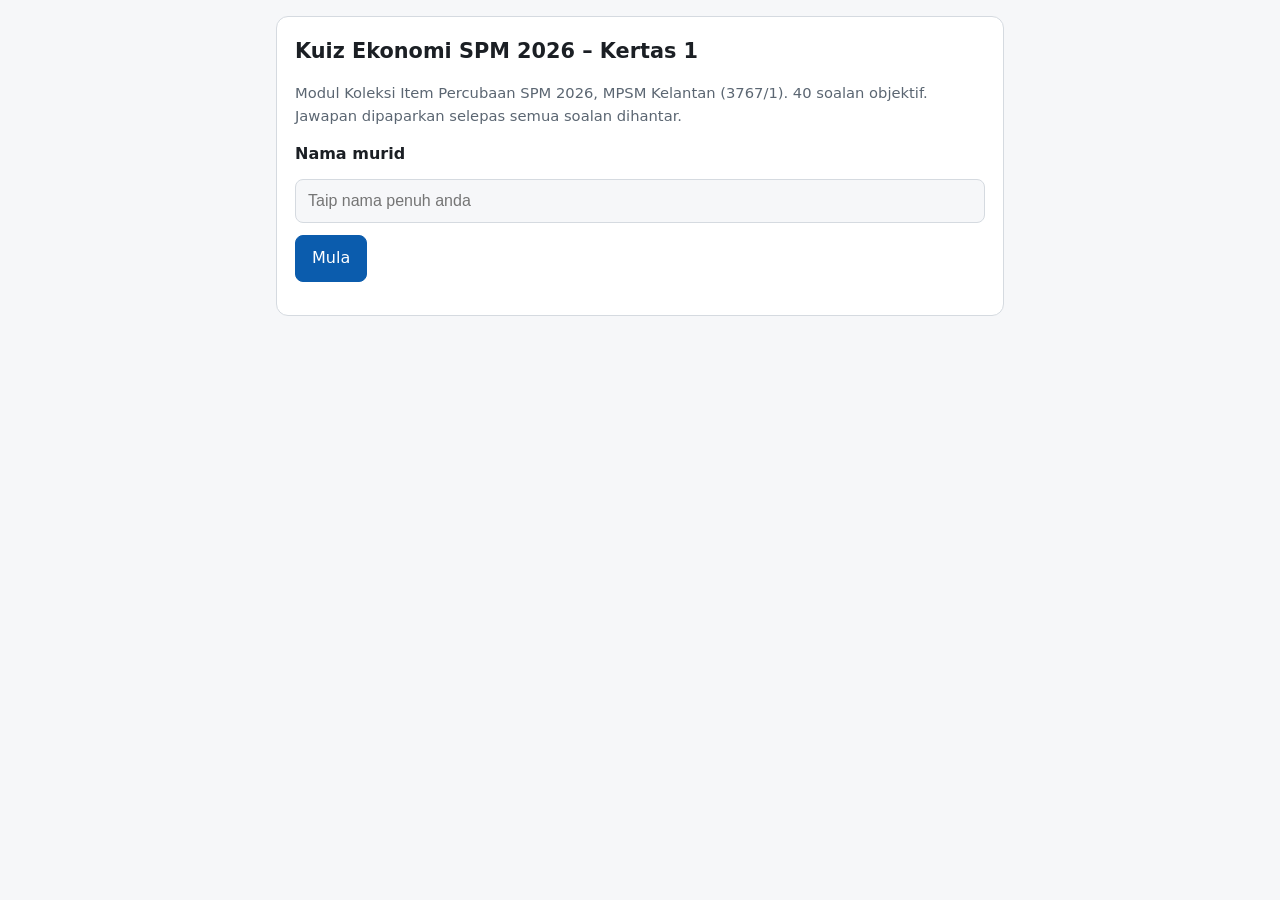
==== commit de70c102: "Add files via upload" ====
--- a/index.html
+++ b/index.html
@@ -1,80 +1,7 @@
-<!doctype html>
-<html lang="ms">
-<head>
-<meta charset="utf-8">
+<!DOCTYPE html>
+<html lang="ms"><head><meta charset="utf-8">
 <meta name="viewport" content="width=device-width,initial-scale=1">
-<title>Kuiz Ekonomi SPM 2026 — Kertas 1</title>
-<style>
-:root{--navy:#163b65;--blue:#2463a6;--bg:#f3f6fa;--ink:#172334;--muted:#627184;--line:#d9e1eb;--green:#197448;--red:#b42318}
-*{box-sizing:border-box}body{margin:0;font-family:system-ui,-apple-system,BlinkMacSystemFont,"Segoe UI",sans-serif;background:var(--bg);color:var(--ink)}
-header{background:linear-gradient(120deg,#123052,#2463a6);color:white;padding:24px 18px}
-.wrap{max-width:1100px;margin:auto}h1{margin:0 0 6px;font-size:clamp(1.35rem,4vw,2rem)}header p{margin:0;opacity:.9}
-main{max-width:1100px;margin:18px auto;padding:0 14px 36px}.panel{background:white;border:1px solid var(--line);border-radius:16px;padding:18px;margin-bottom:16px;box-shadow:0 4px 16px #14263a0a}
-label{display:block;font-weight:650;margin-bottom:7px}input[type=text],input[type=password],select{width:100%;padding:12px;border:1px solid #bdc9d8;border-radius:9px;font:inherit}
-button{border:0;border-radius:10px;padding:11px 15px;font:inherit;font-weight:700;cursor:pointer;background:var(--blue);color:white}button.secondary{background:#e7eef7;color:var(--navy)}button:disabled{opacity:.45;cursor:not-allowed}
-.row{display:flex;gap:10px;align-items:center;flex-wrap:wrap}.between{justify-content:space-between}.muted{color:var(--muted)}.small{font-size:.9rem}
-.progress{height:8px;background:#e7edf4;border-radius:8px;overflow:hidden;margin:12px 0}.progress>div{height:100%;background:#3b82c4;width:0}
-.qgrid{display:grid;grid-template-columns:repeat(auto-fit,minmax(44px,1fr));gap:7px;margin-top:12px}.qnum{padding:9px 0;background:#edf2f7;color:#21364e;border:1px solid var(--line)}.qnum.done{background:#d8e9fb;border-color:#6a9dd1}.qnum.current{outline:3px solid #9cc5f0}
-.options{display:grid;grid-template-columns:repeat(2,minmax(0,1fr));gap:10px;margin-top:14px}.option{display:flex;gap:10px;align-items:center;border:1px solid var(--line);border-radius:10px;padding:12px;cursor:pointer}.option:has(input:checked){background:#eaf3ff;border-color:#4e8bc8}.option input{accent-color:var(--blue);width:18px;height:18px}
-.pageimg{width:100%;height:auto;border:1px solid var(--line);border-radius:8px;display:block}.page-controls{display:flex;justify-content:space-between;gap:8px;align-items:center;margin-bottom:10px}.result{font-size:1.7rem;font-weight:800;color:var(--navy)}.hidden{display:none!important}.notice{background:#fff7e6;border:1px solid #f1d39a;border-radius:10px;padding:12px;color:#714b00}.reviewrow{padding:12px 0;border-bottom:1px solid var(--line)}.correct{color:var(--green);font-weight:700}.wrong{color:var(--red);font-weight:700}
-@media(max-width:560px){.options{grid-template-columns:1fr}.panel{padding:14px}header{padding:20px 14px}}
-</style>
-</head>
-<body>
-<header><div class="wrap"><h1>Ekonomi SPM 2026</h1><p>Kertas 1 · 40 soalan objektif · Kuiz latihan</p></div></header>
-<main>
-<section id="start" class="panel">
-<h2>Selamat datang</h2><p class="muted">Masukkan nama sebelum memulakan kuiz. Soalan dipaparkan menggunakan imej halaman kertas asal supaya teks, pilihan dan rajah tidak ditaip semula.</p>
-<label for="student">Nama murid</label><input id="student" type="text" maxlength="100" placeholder="Taip nama penuh murid">
-<div class="notice small" style="margin:14px 0">Nota: skema jawapan belum dimasukkan ke dalam versi ini kerana semua 40 jawapan perlu dipadankan dan disahkan satu demi satu sebelum markah automatik diaktifkan.</div>
-<button id="begin">Mula kuiz</button>
-</section>
-<section id="quiz" class="hidden">
-<div class="panel">
-<div class="row between"><div><strong id="welcome"></strong><div class="muted small" id="answered">0 daripada 40 dijawab</div></div><div class="muted small" id="qstatus">Soalan 1/40</div></div>
-<div class="progress"><div id="progressbar"></div></div>
-<div id="qgrid" class="qgrid"></div>
-</div>
-<div class="panel">
-<div class="page-controls"><button class="secondary" id="prevPage">‹ Halaman asal</button><strong id="pageLabel">Halaman 1 daripada 15</strong><button class="secondary" id="nextPage">Halaman asal ›</button></div>
-<img id="paperImage" class="pageimg" alt="Halaman asal kertas ujian Ekonomi SPM 2026">
-<p class="muted small">Rujuk halaman asal di atas untuk membaca soalan dan pilihan jawapan. Pilih jawapan bagi nombor soalan semasa di bawah.</p>
-<hr style="border:0;border-top:1px solid var(--line);margin:18px 0">
-<h2 id="questionTitle">Soalan 1</h2><p>Apakah pilihan jawapan anda berdasarkan soalan asal?</p>
-<div class="options" id="options">
-<label class="option"><input type="radio" name="answer" value="A"> A</label>
-<label class="option"><input type="radio" name="answer" value="B"> B</label>
-<label class="option"><input type="radio" name="answer" value="C"> C</label>
-<label class="option"><input type="radio" name="answer" value="D"> D</label>
-</div>
-<div class="row between" style="margin-top:18px"><button class="secondary" id="prevQ">Soalan sebelumnya</button><button id="nextQ">Soalan seterusnya</button></div>
-</div>
-<div class="panel">
-<h3>Semak sebelum hantar</h3><p class="muted small">Pilih nombor soalan untuk kembali menyemak jawapan. Jawapan tidak akan dipaparkan sehingga semua jawapan dihantar.</p>
-<button id="submit" style="background:#197448">Hantar semua jawapan</button>
-</div>
-</section>
-<section id="results" class="hidden">
-<div class="panel"><h2>Jawapan telah dihantar</h2><p id="resultName"></p><p class="result" id="score">Jawapan direkodkan</p><p id="scoreNote" class="muted">Markah automatik belum diaktifkan kerana skema belum disahkan sepenuhnya.</p><button class="secondary" id="review">Semak jawapan murid</button></div>
-<div class="panel hidden" id="reviewPanel"><h3>Ringkasan jawapan</h3><div id="reviewList"></div></div>
-</section>
-<footer class="muted small" style="padding:8px 4px 22px">Versi asas untuk GitHub Pages. Pastikan anda mempunyai kebenaran untuk menerbitkan kertas ujian ini. Jika dokumen atau skema ditandakan sulit, jangan muat naik tanpa kebenaran pemilik.</footer>
-</main>
-<script>
-const originalPages = ["/9j/4AAQSkZJRgABAQAAAQABAAD/2wBDAAoHCAkIBgoJCAkMCwoMDxoRDw4ODx8WGBMaJSEnJiQhJCMpLjsyKSw4LCMkM0Y0OD0/QkNCKDFITUhATTtBQj//2wBDAQsMDA8NDx4RER4/KiQqPz8/Pz8/Pz8/Pz8/Pz8/Pz8/Pz8/Pz8/Pz8/Pz8/Pz8/Pz8/Pz8/Pz8/Pz8/Pz8/Pz//wAARCAPJAq0DASIAAhEBAxEB/8QAHAABAAIDAQEBAAAAAAAAAAAAAAEGBAUHAwII/8QAWRAAAQQCAAQDBAYFBgkGDQQDAQACAwQFEQYSITETQVEUImFxBxUygZGhFiNClNEzNlJWsbMkN2J0dZKTssEXJzRGVeElJjVDREVyc4KDhKKkU1RjZGVm4//EABkBAQEBAQEBAAAAAAAAAAAAAAABAgMFBP/EACERAQEBAQABBAIDAAAAAAAAAAARAQISAwRBURMhIoHw/[base64]/+BH1Muyxtt2q7ljeN/aP3IjoWM4ilu8WZLEuhDWVIGStk31PN5ELQ1uPLM1ehK6q0Gzk3UiA7sASOb8l4Wq+awPGlvIwY+S5WvVGMc+LW2Pb6grVT8OZmlw3hZ4ab5rMGSNuWFpGwCSf+KC+8Z52bh/[base64]/N05gNdQr6OoXLslDnb3Hftd/EzT42pMBUjaRy73/KH1+C6iOwREoiIoiIgIiICIiAiIgIiICIiAiIgIiICIiAiIgIiICIiAoUqD2KCmM45/wDGKLHzYyxBXnndBBPJ08Rw7kN76+KxbXHOQq52rj5sDYj9rn8KFznt94b6u16a6rT5OTI5njXFyxYmxBdrWyx8jhuJsAJ2d9tkferDQp2Mj9JmRv24HtrY+u2vULh0Jd1c4f2Ij4k49a/PyUamOmmrRWBXktNI5Q/zAHcgeq+Mtx5YxeSjqz4K5qafwYX+7qQ77jrtUj6lyNLMW6lWhbOTmyglistB8MRb2ST29dq9+yT5P6UfGswP9jxNQeA5zTyulf3I9SAg20nFNODJ5GtZ/VRY6Fkk8zjpoLhsN+egsrhnPV+I8Q3I1GPbC57mt5xonR1tVvhfGR5OnnMhk6oeLt172Mlb+yz3WHR+W17/[base64]/[base64]/JCuotkY4bDgQPigkYQSHg6+K5fHdnxt7IyF0orOx/iua2Uv6g62PQ9V5zy3a8mTbBJK1suLdINSl3vAjRHoeqFdVa9r98rgdeinY9VTMPXmx3GVeETTPitY7xJGveSOcOHXXkeq8OJrl7G8TmCGV5iy0AjhbvoyZp109NtO//[base64]/kE0rYmHXdzuwXNJ6ssFDP5avLNHYhy4LAx5A7sBBHmCCVZPpGa1+HxniSGOP6wgLng65Rzd9oLgJWFvNvovC1frVIWy2JmsY94YC4624nQH4rmGVuXq77tfHWZZMebddpkMp/VhwPOA7yHQfLa8b8c5x0zLM5dVgyNRzGicvMe3AHbvTzQdcD263sLFpZKtddZbXeHmtIYpNeTgAdfmFz3IZexXwvEMJtSNsR32th9/3g0+HoD4d1YuDI3Nm4gBGicg7/[base64]/xNE78tjodLXT3rjMXNSriSJjbsDbDvai6Pw3A9n9wCQN/[base64]/FZWtlMdFcru1HLvl5uh6Ej/gswyMABLh17de65Lw3DdgrFt3nPtFWdmODdhrNF2wf8o9D8l7yZF12DBwVpHPlgxc/[base64]/pv1PXp96o6wZ4g0OLxo+e1rsrna2Nmrwua+WWxvkZE0uJA7np5DouecPV5crLg61p8r64ku+7zOAcA4Bu/gPJb3Ez2oOBr1iMNfdrzz1675j2HiFrep8u34ILjjMhXydJtqq/njcSN61og6I/FZa1nD2LZhsNDSY90hbtz3u7ue47cfxJWzUUREQEREBERAREQEREBERAREQEREBERBB7IhUoCIiAiIgIiICIiAvKWCKVzHSMa4xu5mEjsfUL1RAREQF5yRRyFpkY1xYeZux2PqvRfEsjIoy+Rwa1vUk+SCXsbIwse0Oa4aII6FY0OOpwMcyKtGxr/[base64]/EEnI3naOUO11A9FrrOIbazla/NJzNrAmOPl+y4jRO/ktohIA2eyDGkoVJJjNJXjdI4aLi0ElevgQ8rm+G3leNOGu/zUxSxzRiSJ4ew9nNOwV97QV3KcLsyN2SR9kiCXXPEWA9B6HyW/[base64]/cs1QgwJsPj5pvGkqQuk0BzFgJ0OyzIoIoi8xsa0vPM7Q7n1K+W2YXu5WStJ2W6B8x3C9HODWlxOgOpKDBiw2Oht+0xU4WTbJ5wwA7Pcr6+qMeLvtYqQiwDvxOQc34rMY9r2B7HBzXDYI81KDHFCqIo4hBHyRv52N5ejXd9j49SvGfD46xvxqcT9v5zto+16/[base64]/otGgvVQg8zXhI0Yma5ub7Pn6/NQKsDZjM2JgkPdwaN/[base64]/7V6IglF8vc1jS55DWgbJPkjXB7Q5pBaRsEeaD6REQEUKUBFDiGjbiAPUoglFBIHcoCD2KCURQglFChj2vbzMII9Qg+kRRvSCUXw2RjjprgTregV9oCIiAiIgIiICIiAiIgIiICIiAiIgKr8c3XQ42Koxj5HW5BG5rB1DT9o/grQsSahBPfhtyAmWFpazr0G+/RBWfo7uNFG5h+ZxdjpixnPvZjd1b3+8fcrisOPG1Y8o/IRs5bEkYjeQejgDsbCzEHMM/cyNHifOTU43vrNZAbJYerGdeYj466/ctrdy/[base64]/RkfM4hryNgf2ryrcR5C5g6RdZbDafJKx5ERLncjtAhv9q3GI4YjbTryXg5lyJ8rg6N/YPcXFu/MdllM4Vx0bIBCJY3QPe5j2v6++duHyJQVnH53MZOPGVWztjmnksRySeF1/V9jryKsHCuRt5Dh6yb7mvs1ppYHPa3QfyEjelnUuH8fSlhkhjcHwvkewlxOi/7Sy6dCvSimjrs5WzSOleN93OOyg5xw/eyeJ4fw9iOwyavYndE+Dk6gOc7RB9QQvfGcSZmy+hdYJHwWpC2SIxaDGddEO9RoK3UOFsZQljdAx/LG4uYxzyWtJ7kD719VuGcbWsiWJjw1ry9sZeSxrj3IHl3KCkyS5XJY7h23YtjxbN4FumaDOjx/Ys9uaycNWzRsXm+0w3/AAGzeFtz2FodoNHn1/JXBmFosr04WxajpyeJCN/Zd1/iV52eHsbZkfJJE4SPmE5e15BDw3l2D5dOiClwZ3Ny423DFJJJLUviJ7/CaJDEW83RvYnr+CyYc1kr7sLVqZD37EszJ5TByu9wbALT2Ksv6LYvw5W+G8GWUTOeJCHc4Gubfrpe9XA0Kr674ozz13uex7nEnmcNOJPn0QUvK8Q34LLrNW46SKG6yB8bYds1zBrgXevXyW44BbM1+e8aw6Y/WUgAcPs9AtlLwliZZJi6J/JNN47oxIeXxN75teuwthQxNXH2rc9ZrmvtvD5RzbBdrWwPJBQZs1nXNmtx22NjblzSbGYu7C7l3v1G1M/EGYpSzYySx40/1g2Bs7YuoY6Pn+z5nyV2dw/jnQuiMJ5HWfaiN/8AnN73+K+bXDmOtGw6WJ3PPK2Vz2uIcHtGgQfI6QU76+zphZVLiyR+Rjrsnlh5S6NzSTtu+4IXqOIMtjva22pmzx47IRxWJOTRML2jR+BBcPwVrr8N4+BsY5ZHvjnFgPkeXOLwNAk/JYHEmBfPi8lFjIGPnyZDZzI/QA5eXm+4AdFRobfFeSdLWji2yO/YlED2RF5bGwAb157Oz8l9Us/[base64]/C0ruaOvHjqUbWtsbBceUaef8lR+l2VrNyLJJYbDo8a63DIIHMHMD1HU9R1CtljhLFTwNhdG8MFX2Uhrtc0Y1rfxGuhXk7g3HyuldYmsTPlrGs5z39fDOunb4IMbBZTKjiWPHZJ8Mkdmj7VGY2kFhDgCD169wsTifiHJ4/[base64]/PyX5GSS6Pm0NA1/qhEVmXiPL46zerW3wSSQyVi17GEDklfykEb7jr1WdmeI7VfIZWvDNBG2vHX8N8oOgXkg7137DQW3yPC9HISXHzmQOtxxseWu0W8hJaR6HZWIOC6JFh0s9mSed0bnTOeC4OYdtI6aRXjwbmrl/I5KjdkbMaojeyURGMuDge4PyWiw+atQ8bZLFQN8Ns2QfJJPIPdLQxvuN/wAo/wBiumIwNfF3LNtkssti0GiV8jt75d6+Xdeb+GqD3zPIeHy2ha5w7q14AHT4aH5oKhU4ty1m1HbaC+tJcMHgNru91gcW83P235qIM5xDYix84s12tvX5Kob4R9xrS7Tu/U+6rUzhOgy6JmyTiITeOK/ifq+fvvXz667LJi4dx8UNONjX8tSd1iL3v23c29/6xQVjGcR5H60o07UjHD6wnqzPDdc4YzmadeXkvKPiHKZLNuxsFhkDTcsNMvJvUcYboD4kuVjt8JY6zG4AzRPNo2hJHIQ5shGjo+mvJfMXB2LiqtiiErHtldMJWyHnDnfaO/igp2MvXKOMFVl7w55spa53RQmR8mnfsjsB6kr5huZPO38CTY8C1HauQmTwxvlaNdvXWlc2cHYuOtBDD48Rge97JGSkO2/7Wz57WVj+GsZjnwPrQua6B8j2EvJ05/2j96oqDc7kZqNWrNfcy17VPC4wQcz5RG7QIHYD1Xlj8zmsu7EUm3XQOlmssnk8MczhGenTsCrhPwrjJeQhkkb2SPkD45C123nbuo8j6L1x/DeMx0teSrByOrl7o/eJ0X/a/HSDE4PyNm3gJ33pA+atYmgdJrXNyOI3+SqlTP5SW5jnQ3pZ4780kfM6AMj+y4tLPMjp5910KljatGtLBXj5Y5ZHyPG97c47d+ZWtrcKYqtZrzRxyE1nc0AdI4iPy6DfTuoKc3jW9HM2zI9pq1anh2GkdTZOyB/9vb4r6ymcy9eKwDeebdOiyWSKKAFoeWknnJ6D5DyVzfwvh3wTQuqNLJ7ItSDf2pBrr+S+b/DGNyFmWaxG/czQ2VrXkNkA6DmA7oKhdz2al+s7UFlkUVDHQ2Wx+Hvmc5pcQT6dFvOHb+THELKGQstsNnoi0CGcvKS7RA+HVbj9Hsd4FqLwjy2oWwS9e7GggD8CsqLGVYr7LjI9TMg8Brt9mb3r8UVS+J7eTyDuJIIbTK1SjW5Awt2ZCWcxJPl0OlijiLKMm9mp8wio04i1jYC/xXFm+p8h2VwyvDWPyk0slgSt8ZvJM2N5aJB8fVRc4Zo2te9PEPDETxFIW87QNAH7lUVyXP5uxNkZq7ooYKNSKwY3MJc4uaXFu99OymfiLL2o8lbpSQQwY+u1/JI0kyPLOc9d9AAQFaW4Gg1lxrYy0XIWwyAH9loLQB9xVW4i4WuWZLFbHwEV567YQ4T8g6DXvjz18EHzkuKrsDJZop4CK9VkxhaxznOJbs8x7N+Cm7xJmHS5SzW8BtPHQRylrgS5/MzmI+HRbp3B9GSCSKSWYMnibHOxjtCTlby7Pn2Wb+jtH2S9X0/lvRCKU766DeUa+5BreNLhHAU91ri0csUhI765mk/ktfT4quy4ypdfEyOO3dZBHE4HmZGem3f5XTsrVexNa9h/q2XmFfTR0PXTSCP7Fg2+F6Vkze/JH4kjZRyn7D29nD4qCtcQ5jIW8yKtSVkUdTJQRnv74c3fX7z/AGL0rZvJS3IKONbBEJbVhskkmzoMd3HxO1uY+DqUcNhvtFh0s87Z3zOdt3O3oCFh3uEnnL411GaWGvE+aWZ7X+9zP1/xQYc/FNx1aKNlmvBN7RJDISwvc8s8mNHf4nyXjU4kzWW+q69MxV5LBm8Z8jCS0RkDoPU/FWKPhGhDFA2u+aGSEP1K13vu5ztxJPqV743hnH42Su+s14NfxOTmcT9sguJ337IPHhjKzZbh6aexrxY5JYXa7EtJbv8AJVXhfKZPH4fAusTxyV7sjomxtbrkADiCT5n3Vfcbi62NpyVqzSI5JHyO2d9XEk/mVjM4dxzKtGuIz4VFxdCN9iQR/YSgqVXiq/8AWtImy21BcnfF+rgLI26BIDXHq7t3X3Tz+SAtsyliMyGGRwgMRa3YBIDT+0Nd1YYuEcZHZrzaleazi6BrpCWx7GugRvCWN9q8d/jSPEbo4w6QkRhw0eUeulRqeDLJtcQ5CRw0XVKzuUdhtp6BXZa3G4WnjLEk1Vrg+SNkZ2d+6waAWyUUREQEREBERAREQEREBERAREQEREBERARF8yODI3PPZo2UH0irEXEs8jRZFF7qD2uLZw4dNb7juAdd16XOIo3UKToWODshXdJGd/[base64]/ksWjwlchfj22bzJIaET4owGaLgW8oJ69wFckQUxvBPs9SWCha9nFir4E/I3XM8D3ZB6FfMfBkj3ufNLXY51N9Y+DFrfMB7xP3K6ogw6FaaqxsTpGuhZG1rAG6IIGj1/BZiIgIiICIiAiIgIiICIiAiIgIiICIiAiIgIiICIiAiIgIiICIiAiIgIiICIiAiIgIiICIiAiIgIiICIiAiIgIiICIiAiIgIiICIiAiIgIiIChSiAiIgIiICIiAiIgIiICIiAqvxJmblPN0cfTkhiNiOR/PMCR7uunT5q0Ko8UY21PxHjrsVAXq8MUjHxkgEE60evyKDZcLZWzk6lgXGxeNXmMZfCdsf0B2PxW8Va4QxMuMOQe6uKkNmYSR1g7YZ00T06DasqCm2M1lrGaylWi+rGyiWgeNzbcS3fktnw3xFHlqVf2hngXJI3PdF36Ndykg+m/[base64]/b8eOfnAAaS0kHfXY10QWe3xTjKVkw2ZHNLXNbI9sbi1hPbZA0O4UWeLMXVtTQSvk/USNjleI3FsZOtbOtAdQqrxBgMzkG5OuK8zjJI013MmDIuXp9odyeh7/AAUMrZK8/ibGV6YeyzOIzOXgchMbQdjz0OqC23+KcZQsvine/[base64]/2FefEfDOQuX8pLUjPK+Gq6LT+XxHRvc5zd+XTSCwji7D+yT2H2HMbXc1sgfG5rm8x03oRvR9Vj/pvhQ1xdM9vI8MkBjcCzfYu6dB17qvScPX77bEwpWI3OfXaBZmDnOa2QOd0HQADazcpw9dndxSYoATdhjbX6j3iG6I+HVBmxcZ1Iczk6mQe2KOrMxjHhpI05oO3HsOpK2V3inE0bns89nTxovIaSGb7cxA0PvVTtYrLsOfpRYsytyga2Oxzt5W/qw0l3XfQ9V4W+GMjWs5Gt7NbtxXSzkfDOGM1yBpD99R2QWeHiR8matVHGBkcV5laMu3t4dGHdPj1W3y2ao4gRe3S8hmJDGhpcXa6noFT2cOX2ZlkgiJiZlYZubm/822ENJ/ELccZUJbctCaGrYlMJfqWrIGyREgdgehB80GxscS4mvWrzvttLLLeeLlBcXN8zoddL5s8T4etHA+S6zlnjMsfL15mDuRpU44XMwT4/IXYrcsgqOrvFQsD2Hn2CR26jW9eYWdhOHbNbJUXyVXsijx07CHvDyx75A7RPrraH7WOtxRh7NgQw3o3PMZlGj0LR3IPms1uUpObVc2wwi20vgO/tgDex93VUavw7ebiOGa/sxZLXrzsn7e4XRkDf3leNKtmJRgK4xc8bsXUljkdKAGl/[base64]/Y4LsT7BJAYD3I7geq+anFGFu3WVK1+KSZ+w1oPcjuFRaGMzE+Qwb7FW019a0587PCbHFEC1w93XU9x1WbBw/[base64]/2ILPc4pw9MQGa4wCePxWEbPuf0unYfFZ8eSqSYoZFs7PZDH4olJ0OXW9rmNSG3w/[base64]/OY+OnPZdOBFBP4EjtHo/YGvxIWsxXFEU9mxXuuYyf2+WtXYwEl4b5/xPZVy/i817PkMVDjXyMsZMWhY52hnJztcfPe+nZe+P4ayON4inzMMZfJPdlbJG52/1LiNOb6aI2i1ZIuKsXNdbWjmcXPeY2PMbgx7h3AdrRPQrEj4woVq1cXbHi2J/EcwV4Xu5mtcQdDW+irsOEz01nGG1WsOkrXvGnkfM0Rhuz9ho8uo7rZcO8PXquTpTW4Q1kNSeN3UHTny8wH4ILJSz+OvPibXnDjLB47Omts3rf4rFdxbiRFFIySWVkkXigxwudpmyOY6HQdCqVlsTex/D2ErxObDlpJpKvIHbJjlcd616DR+5bbM4LKNtS1qVeaSkKbYazIphExrgCDz+Z8kFzORqtxX1i6ZoqeF4vik9OXW9/gq5X4ygtcQx12Dw6PsT7L5JmOYRpzQD18tEr1fgrNj6No8JIQy0KTIj16cwA6b9NhaS7hMznrk4s0m0YRjJKrXGQOLnuLT5eXuoLLX4sxU8EsviyRsjiM36yNzS5g7uAI6hTR4sxV0vLJnMayIzc0kbmAsH7Q2OoVU/RrI2oLDTj3wvZRkhY+e14hc9w1po3oN6dys7P8AD08sMBPLHXhxUsEr99A48mvu90qje0+LMXakDBJJGTC6dviRubuMa27qO3VTW4qxk4eS+WLkhdP+ticwlg7uGx1Cp/j5HLZ+vFTjghnixMwjc2QSBriWAE66AdOn3r3k4by1izJIK8jQcbNX5p7Ae98jta+AHRRVtxHEmPy8zYqj5OZ7PEj54y3nb6jY6hYtziSLH8Q26t1zY6sFeJ7SAS5z3ucNAefYdFFbCzw5vDWAAIqdF8Mmj+0eTX9hWvz3C9jIcUyZiHQlr14/ZSXdC8OcSCPkdb+Ko3FzijHU7pqyOkMjGh0pbGS2IHtzHsFk/XtAR3X+N7tFodOdH3QW8339FT8nwzkJbmRlZTdY+si1xBtFjIzyhpDgO46eS+8pgcxDBl6eMqslZkImNbK6TlDNMDT07+SI3k3GWKiuPrc8jnR8viOEbi1nN22daHdeNXi+F+UyVe1C+GKrPHCx/KdPL9a/MrBfwxdOGz8DGt8a65ngku7gMaOp+YK8r/DuTfPkvCha5kk9exEecDmMYbtvw+yoqx5PibG4z2oWZHA1WsdIA0nXOdN+e1jni7HMx89qds0RhLQ6J8Z8Ql32QG99laGXh3L5S3duXIY4TYnrFkXPzaZG7Z2fVevEeIkr5C3lXmMRCSu6EOPQuYT39B73dWI28fF9J0Nt74LLJKoZzxGI85L/[base64]/ZKsMHP9rw2Bu/npZKIgIiICIiAiIgL4kjZLGWSsa9h7tcNgr7RB5wwxQRiOGNsbB+y0aC9ERAREQEREBERAREQEREBERAREQEREBERAREQEREBERBR+M5aDeKsPFlADWfDN0f8AZ3putqshtpjKDJCwYZ09jwfaA4xhu/1YPw762un2sXWtZOtelBMtdj2NHkQ7W9/gswxRlnIWNLfTXREcxxON9pv4etYPtFTmsuYGtcGAdNAb8t9l5yYstxc+Qjjf7ZDmtMfzHbW+KAQPhorqQY0a00DXbQU8jda5RonfZBzCWf8AWOqXGNLJclZ5X2HERDWtA+vfoFjYmYNp4+HKOacUy5Zjd9rwwe7B168vfW/gurOhicNOjaRveiPNazNYRuTZCYrUtSSFxcHQ607Y0QQRohBzrH2agxzKsQD6cmSnEL7EjhE0AdA71+AX3Qssbh69Kw2J8ByUzGOe9zIGgDYB31116BdGxWFq42h7MAZuZ5ke+QAlzidkrPdBE5vK6Jhbvei0aRXJ8VB7a6jSeA+o3MytDY+YM5fCJ0N/s7XqzG/+EK+LLHewxZ17Wx9eUMMJdr5bK6oIo2/ZY0a69AnhM5t8g3ve9eaDlsleXD0sncqMcyPDZUyxxN3rwnMbzgfDTifuUzgsq4o34ozJkXS2jJa5jEwu1ppaO55dAb9CugZvDRZioK0sskUReDIIyB4g82n4FbARRiNrORvK0aA12QU/6O7Ta/DsVWw/le+5PHC3kLQQHEgAHsNdldF8hjR2aPwX0gIiICIiAiIgIiICIiAiIgIiICIiAiIgIiICIiAiIgIiICIiAiIgIiICIiAiIgIiICIiAiIgIiICIiAiIgIiICIiAiIgIiICIiAiIgIiICIiAiIgIiICxL+Qq4+Ey3JmRMHm46WWqfkDFJ9I9eC/ow+xOfA1/[base64]/ctfwe6/Lw3Xt5O2bMtmNsv2A0N2N6GlSbNT2LG2bEtetlcQ6w6f2mJ/LYjHMST8S0+hHZB1KWWOGJ0kr2sY0bLnHQC+wQ4Ag7B7Ll/El3IZnE590F72erSHhCEsB8UcgcS4nqN83TS9rWTzRZln0r3gR4mtFIyPwg7nPJzEEny6IjotmxDUrvnsSNjiYNuc46ACxaOZx19zm07kMzmDbgyQOIH3Kv8aWHW/ozt2CAHS1mvI8uuiq3Xjs0uKMNPcpVKscsUkTH1HbL3Fm9O6DpoE/[base64]/M5Ge3i7VxhbZre2hpdGWc4bHtruXy2t2OJbPh8PvL4gL1OSafmGhtsYcD8Bsoq4r5L2B7WFwDndhvqVzmrxZko7jGvstsxz05pmu9ldG1r2N2OUn7QWuyOdyuPHD+av6tWZ6s0jGRRlrWBzWHr8B3JQdZUKkZjM5GD2WCLJw+OavjP8ABquldIfIgDoG/FYdbiDOZt9GKnPDVMuM9rleYeY8/Ny6AJ7IjoiKu43LXb/AceVijYb0lQyNZ2aX6Ovu2qrDxfkqWGyElqwZrsUUbmwS1TG9jnODSdDo5uyOyFdMRc0tcT52pQusaXyvbFG6GxPVMQDnSBpaR59CvvIZPiOnJmohkYX/AFVXZZDjBoybBPKevQe6eqFdIUKkHii79X8RzczGuowRyVwW9i6Lm6+vVa7iHifJ1RYsVL3WrAyQ14qpkGy0E+I/s35DyQro0sscLOeV7WN2Btx0NnsvpVDjqWazwKyWItZNLJXc0nsHF7dLAtZ3KYl+SoW8hC98deKaG0+H7PO4tLS1vc9OiC/ouXy8U5qtWy1dll0k8IrmvNYreGf1knKdt9FnZzKZfHymm3LOks16viuFenzuc470X+TW9Pn3QdBUrnjcznMuWmpdZTa3ExXHcsQcTI7fTr5dFFfN5jNQyy17wo+yY6OdwEYd4kj2k9d/sjXkiugzSxwQvlme2ONg5nOcdAD1K+muDmhzSCCNgjzVOyF2a/8ARDPcsu5ppsYXvIGtks2Vpq/FGUHCl66A6KzG6GtDUMYLoQ7QDz6kg7HXXb4oOlqFzKxm8/Sx1+ES2gQyEw2LbIw9rnSBp6N6EaKzczayVKx7BFlb9ierU8V/gRRg7JOnPcRoDp0A9Cg6CoXOaGQy+edAPrKWq36ojsuETW7MhJ67I7dOy85M3kMhSpOjt3RO3HtnljqMY0Bx/ae53l07D4oOlqNj1VVizFuf6L/[base64]/[base64]/[base64]/ErCr8IYatkYrkVZzZIZDJEPEdyxuPchu9DasCIMSxj61i/WuSs3PWDhG7fbmGisZmBx0cEMLYNRwTmxGNno8kkn/wC4raIg0EPCGGhkicyCTUMvixMMri2N29+6N6HdZkWCx0LKTI4eVtKR0kA5j7riCD/vFbNEFRy3B0NzLUJa/NFXjnlnn5ZXNfzvHdpHxWe/hLFPo164ZLGa8hkZLHK5r+Y/aJcDs781v0Qa7DYenhceadFjmwl7nkOcXHbjs9SvODAY+CKhHFE4NoPc+D3j0JBB+f2itqiDRz8LYyWPQZJG8WH2GyRyFrmvd9og/H0XrT4ex9N1R8THl9V73se55cS5404knvtbdEFP4h4cfqCTFUxMRZknk1OYpGueOpa7+0KMNwZDFgoa94vitMsSWGyQTHmiLz2Du56d/VXFQg01fhnHQMrDke81zIQ6R5cXF404uPntYdTgnFVpGOLrMzY4nwxslmLmsjcNFoHppWZEFZh4Mx0ckT5J7czoYnwx+LMTysc3lI/BbFuAoBtFroy9tKB0EQcdjkcACD69AFtUQVwcH49hi8Ca1CI4fA0yXXNHskNPwGzpZWM4cx+MdE6q14MVb2ZvM/fuc3Nr8VuUQa6vh6dfBDENjLqYiMXI4720/Fa6Hg/GMZYbObFrx4vBJnlLi1gOwAfLro/crEiCvN4RxxhmZM+zOZgwOfNMXOAa4OAB8hsLMs4CjZkyL5WuJyMLYZ9O7tAIGvTuVtUQVm/wXi700j5XWGNmjbHNHHMWtkDRocw89L7u8H4y4bAkdYbFZaBNEyYtY/QABIHnoBWNEGsyeFqZPCjF2Q81wGj3XEH3SCOv3LAHB+MNSzDIbEr7DmOfO+YmQFh23TvLSsSIK5Hwdimmd0vtE0ljwzLJLMXOdyO5m9fmsjI8M4/I3prUxna+eMRTNjlLBK0b0HAd+5W7RBqqXD+PogivE4A1m1erif1bd6H5lVjPcIzyvEGOp131hUFdjn2HxuYBv7Wvtjt0V8RBqquFrx8MRYWx+tgbWED/AC5hrRSbh/GTySvlqtcZYBBINnTmDtv4j1W1RBpIOFsRDFNH7O6TxywyOlkc9x5Tto2TvQI7L7yXDmLydz2m3AXSlgjeWvc0PaOwcAeo6nutwiDX1MNj6ZBrVmxkQCuNb6Rjem/msSXhbDSiMOpjljiEIaHuALB2aQD1HzW7RBhR4ulHifqxkDRS8MxeF5cp8l9Nx1Rs7JmwNEjIvBa7zDPT8llog1M/DuJnrQ15KbPDhZ4cYaSCG+mx5L3jxGPiBEdWNgdAK5DRoeGN6br06lZ6INPlMDVuYmSpDGyJ4qvrQv1/[base64]/mp4iwtnKuiNe3HGxrXNkhmhEsbwfPXkQtUODrFQ034vICGSGqashkj5g5pO9gb6EHsg8Dxrdsti+rcayZz6psuD5uUNaHEa3r4KI+MLV2uxslI1or1KSarKJAXba3ZBHl36LPw3CDcbExrrXiubSNUu5Nb24nm/NDwgPZMVCLX/QKslcnl+3zMDd/Dsg12A4ru18ZjBm6hjisVeeOyZA4uLWcx5h5EgEr2xvHTbU8QmrRsisxufA5k4e7oObT2j7Owpx/[base64]/[base64]/TfKHO31A36IjGg42yVh1Ex4dojyAcKxM42XN6nm6dBoHqsvH8RnJZLDiWGSCaSWxFJE2XbWuYNHf9Ieiy6fC3s0eDb7SHfVZefs/ynM0j7u6UeFRUyla4LPN4FmxPy8vfxfL7kVl38/Hj82aNqPkjNR1hkxPR3Kfeb9w0VprnGVuHHR3GYtrWGuJ3+NYEfQ9QBsdTr+1OO6By2Rw9GBswnM3M6RjDyiEjUgLu3UeS+szwfNdytqxXnqtis12wFs8HiOh0CNs66HdAtcZWC/WMxbrIbTZceTKG6Y7fT59FFnjSZ8LpsVjH3IoazbFg+IGlgcOYAA9zrqs3F8LuotkD7DZOfHx09huureb3vzVSyePt4OO1j6U8zJZ6DIXH2R0jZ3BpaCwjsfIg/BBbOIstK/6OrOWpufBK+mJoy09WkgFeVDimyHPrZDGSxWhU9phY14eZmjQIHo7ZHT4rJkwct36P48K9/gTPpMhLtb5HBo/[base64]/RaLKcXzS4u41zBRs0rFcylkzZG+G6Qb94fDYIWPguFLNvgOSHxDFZtTtlb7Q0+9ExwEbHjvrlA6fFZLeBbEhu+PLSjjtmDcMEJaxojfzEfHaKteCyzczUdbhhcysXahkcf5Vv8ASA9Fs1XsThb2HZPWo2ofY3WRJDG9hPhMJ29g/[base64]/pnRP9gP4INgpWnx3E2IyV0VKdxskzmlzBogPA7lpI0fuX1l+IsXhpBHkLTYpCznDCCSW71vQQbZQtNT4ow12x4Fa9G+Tw/[base64]/DsvmXirFPo35cfchtTVIXymNj+/[base64]/TQcB+HVBv0WkucU4Wi2E2bzGeNGJWjRJ5D2cQB0HxKmXP069my6xbrMpxV45g/[base64]/aJA6Dp3XzR4vw90WTHZ5WV4/Fe97C1pZ/SBI6j4hBYEVfg4uxEtGxbdNJDFXZ4j/ABonMPL5OAI2QlLi/DW61qcWDFHVYHyGWNzNNPZwBHUHyRKsCKvs4vw5x092Sd8EMGufxo3McAToHRG9FY7eL6DfHtT2WRUWQseOeNzXjmcQCQfI66IVaEVVZx9gHODfanB+wHNMTwW77Fw10HXuVm3eLMNRvNqWLbWzEDmAaSGb7cxA0N/FFb1FDSHNDh2I2FKAiIgIiICIiAiIgIiICIiAiIgIiICp/[base64]/yiBtdJREVXg/FXMDYs46Vj5abwJobLjt3MejmOPmQeoPofgtZxXUmny87cjw87KVXAeyz1g3xI+nVpJII69QQr8oRVEwmByUeSw0uRjdJ7PVnY573cxZzObyNJ8zy9N/Ba36qzNKOnXFa22uJLHM6m1hkBdIS0bd2aR6LpyhBzrhTAZGCxiXXqkjG1/a+fxHBxbzvBbsjvsbVk4Tx9mhgLFazGY3mzO5rT/Rc9xb+IKsSIOf0+H78GA4eYKpbYq23STN6baDz9fzC1lHD5ye7ipLVS8JK1znma4xthYPeG2Adx1XU1CCh1cBdiw2BYaxbNXyTpZh021hc/3vwI/FYWHxtt/FGWqwcktTFiV9ME7b4kw3yn5e9/rLpKxaGOp42N7KNdkDZHl7wwa5nHuSg5/gcfl357A2LVXINFUSCwZxG2OMlhGmtb5b81YslibFnjQXPB5q/wBXPiD/ACDy4dPwVoUoOcDAZOvieHhBS3Yq1Z2SscBprjHoA/MrDqYrLWLlKV9bIe5Snik8eNkbGPczQa1o8tjv8l1NEFDxeAsw5Hht76payti3xTEge48hnQ/Hv+a0eMFrB5rGw2MXYszMxsrTHE0OcwGXp032PRdYWOadc3hcMTfaWxmMSefLvevxCJuOeY7H5Xh+bG25MdYsB9OWF0VfTjE50nO1p69gOm/[base64]/U66ehK6dpEHKMfj8vPkcTJNUyG4IZmzCWFkcUTnRkBrAOpG+m/ks6fh+23hnh2BsJrSQ0Zo7EhGvBLoSPePl1XSdL5kjbLE6N7Q5jhog9iEHNsNafZ4q4YgOMfV9mqytL3Fpa4BgHu6J234/FbPiK46j9IdOZuPnuk42QcsDQ5zffHkfwVixXDeIxFl0+PpRwyuby8w2SG+g32HwCzzTruvNuGJpstjMYk8w0nZH4hBzmLG5nHw0IX1bkcboJHH2GNj5GvfIXCMud9loBHbzWFFwhl7mOxLJIpa81OnI7kkILXSiYOax/qCutog5vmYs3kLErvq+/A2xSYGR1Wxt2/R5myPPUAHt8F5HEZyrQ8SClIZBj6cTgGte4Fjnc/KD0LgOoXTURXLPqLLXJcpIad50dr2PkNxzC94ZIS/YHQaHkrnQx08HGmSueFy1pqsLGP8nOaXbH3bCsCIOfZzGZUcRWZcXStRTzTRubNFI11eUDQJla7sQAew8gsTMYrO3ZLkDqlx7nXRJEY5GR1xGHAg6B252h5+a6WpQUS5w/flwXEELK+5reQE0I2NubtnX8itbm8Nn7rslAatqRz5w+BzJ2RwCMEHsDsu6HuumqCAQQexRHOK8OQtxWnY7xnV2ZaYz+zOaJHDlAAa49uvfSsPA2NuY2hfbdgfC6e4+ZjXy+I7lIGtu8z0W/pU61CsK9KCOCEEkMjbobPdZCDnsGFyzMwYalKalC+aQzvE4dA5h31a09Q47Hp5qMFw5er2cXBPSstFEkvnluc0fRpA5Gg+e/PWl0NEVzWLh/KwVsXJJStP9iZLXfFXsBjnAuBDwd9jrttZDeHctFXry06rILAq2vcfL4nI+RzS0Enueh35bXQkQcwPD2ZtWJ53U7gLsZNXLrdlr3PkdrWgDpo6K0VMTZh4hxFnwtQ18e6GR2x0cSzQ/IqzoiKXmcJdtZXiOeODmbaxjIIDse+8c+x+YWBl+Fb9xjIYWeG0YlsBcHAfrA4Hl/LuuhohHMJeGshdp5Hlx1uOR1ZsLHW7QkdIecEgDZAb07rY8U8M3snduezMc2F1KFrSx4aXOZIXFo9Onn8VfkQjlw4ayF2KxJ9XW4y58DN3bQkke1sgc462QABv4lbHiLh+/[base64]/lwGtkDaw25Os7LyY3mIsRxNlII6cpJA6/MFctyNl9+5X9udDBV+ro5K7b1l7CD15nBzftOGh8ey+mtx0uah/SW41z3YaMskdI6MPPM7r5HetFB1wvaO5AUOkY37TgPvXIZrRu1KlfKiN1iPHh/Nesujbok6LWjq52gNr3wtBvED631m6WYMwkbgDI4Dm5nDm79+iDrIIPYqC9oOuYbXJ25HI43D4m7HJLLLmKDag6k6n/Yd+BPX4Ly4mEMMl+nuHx8dUjY2W1ae1++TYMTR3Px9UV1Kvk69jJ26LC7xqgYZNjp7wJGvwXnnMvXwmKkv2myOiYWjljbzOJJAGh8yuX2JLjs3Jdnc52JENN+Q5HEPILTo7H7IPU/BXT6RWGbgmRsDtF0sHI4ddbkbooMmlxfSs346c9W7TnmBMQs1zGH6GyAe29LNwvEWOzWLlyFKQmCF7mPLxotLe+wqZZp38dxjj25/[base64]/[base64]/wt0LWPA0S5o+0D0X1UwOdxEEfslSvafPQjrStdNyiN7AQDvXVvVEWDhfiNuSxtNtp27r6TLUvK3TdHp0+8KZeMMe2vXlght2vHi8VrIIC9wZvWz6dVXqmCz+HFCSnUr2X/AFa2pM0zcnI8HYdvXUdVjs4YzkNTH15YPaoY6nhvijuuhayXmJJJHVw1pBaqOf8ArDiOrBUe19GxQNlpLdO5ucD7uhPRWJUzhPh2/[base64]/1giN3V4txlq+ytGLDWyuLIp3wuEUjh3DXdj2K8qnGuJt3Ya8QsgTPdHHK6BzY3PbvbebtvoVWcJwjeq2aNWxjhyU5ec23XnuY4Dei2PfR35BbWDh283BYas6Nomq3zNLpw6M5nnf4OCDfR8R46ShTuNe/wrc3gxHlOy/ZGj6fZKwKnG2Jt3o68YsgSymFkzoHCMyDe283bfRV2rgeIA3G4ySnE2pQvmc2PHHvs5nEabrofe81mt4duwcM46GVsbJKmSNqU840I+dzt7+RCDfYXP17hgryTiWzP4z2FsZaC1j+U9/MbA+KwZeLq/1xULJmNxr4bDpXvboh0bmt/t381XcDUyXsmJzOKqtuNj9rifH4oYS18mw4E9CPdUN4Fv36mOjyQbDJALMhfFLsRyPkDmH4hBYm8XRR5uw22TFQbSinjDoyJC57nDWu+zoaGtrNyPF2Lx1kw2BZJY1rpnMrvc2EHqOcge6qxb4WzGUyjcxZiZBkqtSLwCJNsdMx7iQR6Ea+W18cQ4biDKvyLZKVh/tULRXbHdEUUR5PeDwOrjvfqCirNkuNMPjrb680krnRBrpXRwPc2NrhsOcQNAKxMc17GvadtcNgjzVIHD192O4iY6AeJdqRRwjmHVzY9EfirhjYnwYyrDKNPjia1w3vqANoMPOZ6lg2wG66TmsP5ImRxue57tb0AAsU8XYgYpl/xpHMfIYhG2Jxl5x3bya3v4aWs44lngzXDktWr7VK21JqIODS4eG7eiem9LRWeGMtOW5eSpKJXXnzvpQWfDe1jmBg08dObps9fNEWO5xZHKcY/[base64]/[base64]/V/LP9YQ2GUvFbzlkbS07PbmO9/cqLVf4rxOPdYbanc10E7YHgRucedzeYAADrsL4bxfh3Yp1/wAaQMbN4BjMLhL4n9Hk1vf3KsVsLmLmW9vt4/wPEzEVkxmRri2JsXLs689r4y9G1i87Lk3RxknLCavC+UM8cGAMOiegPcjfogtDeMsM/HvtsmmIZN4BjED/[base64]/xBWfnq8tvAZCtA3mllrvYwb1slpAUVrMfxXj344SW5w2WGqyeyWsPLHzAHW/U+Q7qY+MsO6lbsyvngbUaHytngexwaToODSNkfEKpN4NylXAWsPVYX17MMVgOfNpzJ2lvMwu76drofJS/hnI3qWSc3GT15JII4YxavGZ79PDneZAb0RFgd9IGFb4mxc5ovekb7JJzMZ/[base64]/dBB5nHz6/JDFtlcWRPcO4BKp/CnGsOTqUY8gyaO1Z5mtlMBbC943trXeuh+St8zS+B7R3LSAue4jBZ91PDYy7ShrQ42XxnWGzB/OQHcoDddPtdfkhqww8ZY6a1HCyC6GzFzYJn1yI5nNBJDT59jr1WnrcZWbnD9e91rWJa1qUQuh6PMY6EHfQDp8+qwcfwxm3ZPFWLtX9dUsl9izJdMniAtcPcZ2aOvZelbhbMHG1K0sMUbqla5XB8XfP4gHIe3T4oLXw7nosrFHC0ulsx1432JGM/Vte4A8u/Xz15LeKpcI8PWuG7Ps0IZ9WzQMc9nOSYpwAHa33Du/wByth7IqlcQ8ZGKN0eLhsHlux1ja8IGIu5wHt38tjetbWzscW1q9x0b6Vz2ds4ruteGBGHk68zsjZA2BpaKxw3nW1ziqzKjqHt4tCw+Uh/J4niFvLrvvz2sbIcH5e7csOlhrTPNwTsty2XlwjDw4MazWm6A1tEWCXjWlHdli9kuGCCyK01kRjw2PJAA3vfcjyVoHVU6bha2/[base64]/AB6hc7p4KVt6Lhx8sHtbMXabJ4OyyPxJAW/JWPA4rOHiKpfy8NWGKpSdWa2KUvLnEt97qB06ILiqph+KmSX7FK64yWnX5YYI4mbIjaftO9APUq1qiUeEruOz02YreH7RZuyGdpedPgcdj5Ed/wAUFhbxPjn0KNtrnmK9IYodt6lwDj19PslYmK40xmUlrtrx2WtsymKF8kJa15AJOifLQKrlfh3Pn6rx0tWBtPHWZJPHE2zICHhum66fa67WY/h/K0cBw26rXjsXMU7csPi8oftpadO7eaDc3uMsVS5g/wAd7xZdVDI4i5zpGjZAAXyeNMX9Ww2mtsOdNK6JldsJMpe37Q5O/TzWlw/DeW+tKd7IQxRu+sJ7UrGScwa17NNG/M7Wvu0rHD2YhvSezmaS9ZdFDLN4YfG/R2HdgRrsUF8wGbqZ6i61R8Tw2yGMiRhYQ4dxorKyV+vjMfLdtuLYIht7g0nQ9VWfo1fLPg7lqZrGmxfmkHhu5mkc3kfMfFWXKRV58ZZhuForvjc2QuOgGkdeqCsca8eVOGq8McEftd+wzniiDtAN/pOPkFQYvpY4jbKHy06L497LA1zTr0B2qbcmday1qSSz7SY3eEyTyLG9G6+5eYI5dLtnGT9ufXe5rv8AgONcVl+H3ZSSZlVsOhYZK7Xhu9N+a3mPyNPJwePQsR2It6543Bw36LgXBL/Dy8o8EzwsLJnwN0S8gkDQPc9d/cus/R7I2eplJo6r6rH35CIntAI7dwOy59ZNa56q3oiLLYiIgIiICIiAiIgKFKICIiAvKaeOEbkeG/Mr1XPuLRjjxgwcRcooexE1vEJDPE5ve6/0ta0gsI4qpnFfWQhseyiGSYv5B0DDojv3Pkt3HMySFsgdoOaHdfQrjbTIOF4IoQ/wThbZaDvr+sGt/FZk7slBw/latwk5dzYpHTtDi19Ykb5QOoAGwQOv4ojp2UytbG4ua/M4vhi1zcnU9Tr/AIrMbI1zOYOGlx0Rj6sy7KM9J9Y1oy+KhG8R83ONEkkjm1voOvqs/L5aOjieJsbYmLLk1sOhiO+ZzS1miPh0KDqZljDw0vaHHsCVi5TJV8XQnt2XHw4GF7g3qdD0C5LxVYhkmzFhrasNys9oY6d73WCQ0aMYH2R/3rY2sbHbq8YZGWMvtRsDYXuJPKDC0nQ+O0HUYpmSwskafdc0OG/Qr6EjCNh7SB5grlLLMuOwOWr5xr5cm7wi57ZHMY+BxAbo/ssHUO+/[base64]/XQWl4hmoRcT5GRuVnwWRa1u3PIMVpuujuU9Drt069EF8w89Kziq0uN5BVfGHRNY3lAb8vJZZewa24DfxXL7GVyOOw+Jz/gFslqu+m+KNha1ziSYn8vlsj/AO5Ymdhhqu+rLfs7p6WPZua9ZeAXHZJjaO7t+fyQdaklbGxzid6G9DuVg0MzVvWzWjbIyZsDJ3MkZykNdvW/j0PRc/[base64]//ACN8P3oz8HD89LT4q1BkoKRyLpK2Ku37ckrXPMYMmwWscRr49Pgg7BztA3zDSnnbrexr1XJqUP1pcxmPNieXFDI2GQOEzv1kQj3rmB2Wg7H3I+VjKUWInL5YmZKzHCyxcMUQYzRAe7udb6BB1k6LT5jSomL4k4ZqXZLFbGyVGyymF1sUuVhdzcvV4Hbay/oznfNw3aY6VsrYbsscZa8vaGg9A0nqR16LnwkaOEpmjiBnPHakcMXppMhExIZ097r/AMUHcOdoIGxsrAfmabZLEbHPlkrysilZGwuLS7Wvu0QSuXcXXhLay1lvLFaqcga+xcc17HcoOoo2+XXue52veUwwZDMvgfyW5cjRc4B5BLHGMk69CSUMdJhmx3EGOla6JlisJXxPZKzYLmOIPQ/ELKo0atCsIKcEcEQ6hkbQ0fgFzLhWWeHieL6zcRjX3bTaXK4hvj+I7fP6kjevl6rp9S1BdrierKyWIkgPYdjYOj+YRXuoUoghY96jUyFcwXa8ViInZZI0OH5rJRBj06dajWbXpwRwQt7MjaGgfcF7qUQEREBERAUKUQeFanWqeJ7LBHD4ry9/I0Dmce5PqV7oiAoUogIiICIiAiIgIiIChSiD4EUYkdIGND3dC4DqV9oiAiIghSiICx7lGpfi8K7Winj3vllYHD81kIg84YY4ImxQxtjjaNNa0aAHwCTwRWYHwzxtkieNOY8bDh6EL0RByz6RuBJp5hlcDCOZrA2WswAcwHYtHquYso5KS17JDjbb7O9eH4Lt/wBi/UKjQ9FvO9zGN4zdc54H+jyOlip5OII2yW7gbuNrj+pA6gBw8/iFesVi6eIpNqUIRFC0k6BJ2T3JJ6krNRZ3a1mQREUUREQEREBERAREQEREBERAXlLBFNoSxteB25hteqIPPwY9a8Nuta7KTGwnZYN61vXkvtEHmyCJjS1kbWtPcBo6qHV4XvD3RMLgNbLRteqIPE14XPLzEwuI0Tyjel9iNgaRyN0e413X2iDzfFG/7cbXdNdRvp6L5bVgazlbDGG9tBo0vZEHzyND+YNHNrW9ddLzlrQTPa+WFj3N6tLmg6XsiDzMUZDtsaeYad07j4r5ZVrxx+HHDG1gO+UNAG/VeyIPkMaHFwaA49zrqV5T1K9ggzwRyFvbnaDpe6INRlMIzJX6M01iQQVHiQV2gcj3j7JPn09FsZK0EsjZJIY3vb9lzmgkL2RB5NgibvliYNjl6NHb0QV4WtLWwsALeUgNHb0+S9UQYjsbRc8PdTgLmt5Q4xgkD0+S9WVa8c/jMhjbKW8vOGgHXpv0XsiD4bFG173tY0Pf9pwHU/NeElCnLA6CStE6JzuYsLAQT66WUiDwjqV4mxtjgjaIv5MBoHL8vRfE2OpTsLZqkMjS7nIdGCOb1+aykQecMEUDS2GNkbSdkNaAsdmLoMm8ZlOBsm98wjAO/XazEQYkuOpSzGaWpC+UjlL3RgnXptfRo1HS+Ia0RfoDm5BvQ7fgslEIx/Y62mjwI9Nfzgco6O77+a9Yoo4WckTGsaPJo0F9ogIiICIiAiIgIiICIiAiIgIiICIiAiIgIiICIiAiIgIiICIiAiIgIiICIiAiIgIiICIiAiIgIiICIiAiIgIiICIiAiIgIiICIiAiIgIiICIiAiIgIiICLR8XZ79HME/IisbLhIxjYg7lJLjrutB+l/Ex6t4Lta+NliC9oqF+mHE2/wCZdr95b/BSOMuJP6l3PunaUSr4ioZ4y4iB68FX9f8AvWqf00z478FZH7pGoVe0VDPG2cHfgrJ/6zVB44zQ/wCpmV+7lKFX1FQxxxmD/wBTMt+AXz+neX3r9DcqPuCFX5FQzxvmdfzMyv8A9qn9N8z5cF5X7+VBe0VDHHGaJ/mXlPxan6bZzf8AMvJ/i1Cr4iof6bZzX8y8nv8A9pqDjXPE6/QrJf67UKviKi/pnn/6lZL/AGjVH6aZ/wDqVkf9o1Cr2ioh40z/APUrI/7Rqj9Nc9/UrI/7RqFXxFQzxtnR/wBSsj/tGp+mue/qVkv9dqFXxFzv/lEyZyBofojf9sEfiGLxG75d63+KyP02z2v5k5P/AFmoVfEVDPG2cHfgrJD/AONqg8bZ3uOCskR/7bUKvqKhjjXPH/qVkf8AaNU/pnxD/UrIf7VqFXtFQzxnxD/Uq6PnO1T+mPEhHu8FXPvsN/ghV7RUT9LuKD9ngqz99pn8FH6WcVnqOC5vvts/ghV8RUQcVcWntwXJ99xn8E/SjjA9uDD995n8EF7RUP8ASXjQjpwcz77zE/SHjjm/mlCPneair4ioRzvHbu3Ctcf/AFrVP1zx6e3DVQfO4FYlXxFRPrXj/wDq9QHztqPrL6Qe/wBRY396KgviKhfWX0ha/wDImN/eip+svpC/7Exn7yVSr4ioQyf0hb/8iYw676tFPrT6Qd9cDj9f50oVfUVO4Y4jzN3iW1h85j4Kk0NcTjwpefYJ0riiiIiAiIgIiICIiAiIgIiICIiAiIgIiICIiAiIgIiICIiAiIgIiICIiAiIgIiICIiAiIgpf0q/zRZ0/wDTIP8AfCuTQOQdPJU36VunB2/S3B/vhXJv2B8kRyHPcc3cPxDxHjmyl8z5Yo6fiD3IAW+84/DZCs8mbfwnisZQsOnzWUuAuGntaXaGydnoAPJe54KjsZPiSe86OWHLtY1gDfejAbrv89H7lo7HAGWnxeLbPbpWrmM544/aI3OjkiPYOHfYVRt5vpArGpjH1MdaszZAyMZAzl52PZ3aeul4476Rq9uem2TFXIIbFj2V00jW8scv9Hv1X1j+CrFO3gJjNW3jnTPnEUXI15eNe6B6fFeMXA11uMr1TZg5osz7eXaOizmJ5fn1UVms4/ovzBqilY9j9p9lF3Q8Pxe2u+9b6bWPjOJ5a2Ny1h8d3JSR5OSvHEyJvM30HTpyj1K1jOAZ8fmZLTvq5+NZadbMskLnThv2i30+9a7D4W9xNw7dsYx7GRPzcllsVnmYyxHodDrrpB0PhbiGvxHQmmhgkgkglMMsUoG2OHl06FcpyfFmQjyGdc/ih1OapakbWqGq14e0HoN6+5dH4D4bt8O1chHbNb/CrJmY2sCGtBA6aPppVybg3ieGzmIqE+K9jyVh8pM8bnPaHfdrsqN3PxfNj8FjJ58XZuWbFUTzezNHIwa6kuJ19ywRxvZvcW4irj6cr8depmcu5RzdfPv2brqsO/8AR/lPZ8XWrWatmvVpmu6O3z8oeST4gaO5666+iysbwZmMZa4fngnqPNCq+rZDub3muO9t6d/miNXBxhPSg4auW8lK6lNJa9qfKxrS8M3yggb7eWl0PC5Q5TCsyMlSSqyRpc1kuubl8iddthUqP6OJZ6GCpZKSvNXoy2HTtBd74kO266eXRWrhnFX8bw59WZKdk7ouaOKVm9mP9ne/MDooqs4vjGWpw5Fmb8U9v61yD4q0MQBLG9Q0Af8Aw/mttV41jnxl+X6qutvUZGxy0gwGTbvsnp018VRp616LhTBYiAeHex2c8DmcwkA7cWuI9NEKwWOBc3cx2Vms36wyeQsRSPbHzCEsZ2YfPR81UZ4+kWm3C2rk1CeKxWstrOrOc3fO4bHvb1rv1WfDxa+Xh6bI/U13xo5REK7WhxeT2IcOhb8VX6vAWUr4nKQCTGB92aOYQCAmHTQQWEHqB26jqvOD6PcpHwzapMuVoZZ7jLArMLzXDW/sdfe0fP5Iraf8olVuEsXpsdYZLWttqy1wWucHO7EEHRXrFx9VbjsrPfx9mnNjSwPrvAL3c/2Na6dVqK/0e5BlCzC6xSYZ78Nvlhjc1jAzu0D+xffGHDL463E2Tme90VxsDom14y+SN0fmR5jf5KIypuLLWXr5LFQ0LeLykNA2mOl5emu2td9/xVp4YyX1zwzj8iWgOsQtc4Dyd5/ntcuw2Su2Mpm85YlNxkOI8Eyx1nRN8QnowA9Sf4rpfBeOkxXB2MpTjUsUA5x6OPUj8SqNLB1+meyNdPqlv94rtoKkV/8AHRZ/0S3+8V4UXHK+Os7aqceNoPz0+KpexNlBigEvM/mI7a9P7Fn8KcV3jwQ7IWopstKLjoIDCwNfI3yc8dm+ff4LN4h4aztjjH67wlulETUFctsxl37RO+n3LVSfR7lBgjEMhXmuy5D2ywx7HNgk6a5S0ddIjIucYNymMx1it7TQlGXjqTxt5XEnrtpPblPqFs7HHNaHDZW/7HI5uOu+yOZzDbzsDY/FU25gbWEuYnEv5J7FzMx3Q2rA5scbB0PyAW3yXAOZsuy1SrkaseOv2xb5XxEv5tgkb9OiDffSRkLOO4Inu0ZnQTB8WpG9wC8b/JYjePYjgruWgoSTUKkjIWTc4HjuJAJaPQE91ueM8DLxDwtLioZWROkcw8zwSNNcCf7FX7HAErcTmMVRtxw4+6WS14i0nwZW6J/+E6RWzy3GUWNuZKuabpPYaDbhIeBzgnXKsfHcbTWrOJjs4aaq3KSuZA6SQE8oZzc2h6rXv4GzFsZWbI5OvJZv0BUHhxFrY9Hoe/ULaZvhO7ap4F2NuxV7uI1yvkjLmu90NPT7kGNc4/ZXqWZmY2SV0OUOODGSDbz/AEh/BfP/[base64]/Ry+hepSnKl8VK06eJgrtaXb3vmd3J690EcO8f2Mzn2UzSqxwSSPZy+1Dxo+XfVzCB315bUQ8f2xxZXxlqjVjhsWTAwMtB8rNdnOaOgB+ayK/0fuGerX7mUdZZVmMsQMDWyEneg6QdXAbXlj/o6dSu05Bl3vr07ZsxReA0EknqHO7nv3QYcf0hZVxbbfiIW45uQ9ifKJ/e3zaBDdL2yvHuUhdl7WPxEU+NxcngySvm5XOf03oa7Da2Q4Ei+ovq03Xcv1j7dz8g3vm3y/8AeqVxRhMvJks3QoUMqyG/O17GQ8pryu6e+53do6dkRccLenj+kOes97jXyWPjuNjLthjx7rtfAjSu6p2Exdt3HVi/ZhdHBRoR04XOGhI77TiPh2CuSi4pVL/HHkf9Fx/76uqpNAn/AJY8nv8A7Mj/AN5XZDBERFEREBERAREQEREBERAREQEREBERAREQEREBERAREQEREBERAREQEREBERAREQEREFL+lXf6HdP/AN3B/vhXNv2R8lTPpYc5vA8ro28z22YS1u+55x0WJ+kXG4A/8UWEa8rrf4Kov6KgfpJxsD14Qb++t/gn6TcaAfzP/wDzW/wUhV/RUAcUcZDqeDXH5XG/wX1+lXFw78Fyn5W2fwQq+EbGioa1rRpoAHoFRP0t4q8+CrH703+CfpfxPr+ZVr94b/BCr6ioQ4x4m3/Mq3+8N/goPGPE29foVb/eG/wQq/IqCeMeJv6k2/3hv8E/THicdDwXa3/nDP4IVfkVC/S7inWxwXZ/eWfwUDi7ionX6FWP3pv8EKvnK3e9DalUN3FnFQ6Dguf96Z/BSOLOKyP5lz/vTP4Iq+IqH+lXFp3rgyX97Z/BfI4q4vJOuDJB87jB/wAERflBGwqF+lPGB7cGv/fGfwQ8UcYD/qa/98b/AAQq+BrQNaClUH9J+Mt/zOd++N/goHFHGW/5nn98b/BUZNf/ABz2vhiW/wB4ruuOxZ3iMfSNPbbw043Tj2sNb2lvRnP9rm7d+mlYv0n4z304PP33G/wQdARc/HFHGe/5nHX+eN/gg4n40cNjg/8A/Mb/AAUKv+hvspXPv0l41IGuEB++t/gpHEfG+9/og3Xxut/ghXQEVAHEHHPnwlH++tQ5/jrRI4Ti/fWoL+oVC+vePND/AMVK/wC+tT6749PX9F6o+d0IVfUIBHVc/wDrzj0u1+jdMH43An1xx+4kDh+iD8baFdAGgmgufNyn0gkkDCY4H42l9DIfSI7th8W352Cgv6lUD2z6Rz2xWJH/AM9yn2r6SD/6uw4/+c5Cr8ioXjfSQd/4JhR/8x6kS/SR0/wbC/670KvijQ9FRC/6R/8A9LCD4c0igy/SQP8AzGF/1noVfEVC8T6SN/yOF/13p430kA/9Gwp/+N6Fe9D/ABx5T/Rkf+8ruua8IOyz/pQybs9HXjufV7PdrklvLzdO66UhgiIiiIiAiIgIiICIiAiIgIiICIiAiIgIiICIiAiIgIiICIiAiIgIiICIiAiIgIiICIiCmfSt/Mt3+dQf3gVxYPcb8lTvpV/mU/8AzqD+8CuLPsN+SCdD0TQUogjQ9E0FKII0PRND0UogjQ9E5RvegpRBGh6BUfNPyeU4iydXH5GShHi6zHjw2tPiSOBI5tj7IAHT4q8KpZzBZd2Zt3cHYrRi/A2Gw2drjyluwHt13Oieh+CJrdcOXTk+HaF6RoD54GvcB2BI6/mtnoeiw8PQZi8PUoROLmVomxhx7nQ1tZqKjQ9E0PRSiCND0TQ9FKII0PRND0UogjQ9E0PRSiCkVx/zz2/9Es/31dtD0VLg/wAc9v44hn94rqiI0PRND0Uoio0PRNBSiCNBFKIIUPB5Dy63rptfS+ZA4xuDDpxB0SN6KDm8kd3EcQY+NmWs3sm4vlvs8QmFsWifs/s9dAea8qkt2jTwfET8hZmlyU3LZgfJuMte1zgGt8uXQW44f4TzWKtyPsZatZjsSF9kmpqSXflz8y9MfwfZgtU4rWSE+LoSOkq1/C04Eggczt9QATroERpcabdaPh3Ouv2ZZ8pZayzE+UmMtkBIAb2HLoa0umKnYvg+zUv0m2MkZ8Zj5HSVK3hAFpOwOZ2+oAJ10VxQxKIiKIiICIiAoUogpOO/xxZX4Y2L/eV2VJx419MWW6/+rYv95XZEwRERRERAREQEREBERAREQFClQglERAREQEREBERAREQEREBERAREQEREBERAREQEREBERBS/pXG+Cn6//cw/3gVyZ/Jt+QVO+lb+ZMh9LMH94FcWfYb8kH0iIgIiICIiAiIgx8hbjo4+xcl34cEbpHa9ANqt0eLJ346zkMliZ6NOKDxhI+Vjy70aADva3HEsYl4bvxurSWmOhcHQxO5XPHmAfVcynoQX470fClSwymKO7EbmPaHyNc0taA7u7QdtEX/BcRyZDJOoXsfLQsmETxMke13iR71vY7EHWx8VYlSMLcbnuNa2RpQzNq06D4pHyROj/WPc08vUdSA07V3QwRERRERAREQEREFJg/x0Wv8ARDP7xXZUmAf89Fr/AEQz+8V2QEREBERAREQEREFcxnFEWS4quYmCCQRVoefx3tLQ883KQ0HuB6rW4PinI5XJPLatNmPa+QGT2zcvI0kB3Jrz16rOdUsD6QprLYHeAcWGCQjTS/xCdb9VUq2M9su4ytQ4elxVqvM51ubw9MDNOBAk/b5iRpE1v8ZxXes3qEtmgyLF5KUxVZhLt+9EtLm66AgHzV0XN8VFkrbeH8JLjbMBxVgSWLEjNRkMBDeV37W9hdIQxKIiKIiICIiAiIgpOPG/phyx9MbF/vK7Kk47/HFlv9Gxf7yuyJgiIiiIiAiIgIiICIiAiIgKFKhBKIiAiIgIiICIiAiIgIiICIiAiIgIiICIiAiIgIiICIiCmfSt/Mab/OIf7xquMf8AJt+QVO+lb+Y8v+cQ/wB41XFn2G/JB9IiICIiAiIgIiIPKeaGCPnnkZGwkDbzobPQBY1zIY/HujbbtQQGU6YJHhvMfhtVb6S6DZsfUvPsT/4Nag5IWv0wkytHMR5nRWNcq1MjxbxEMpGyRsNCJsIkaDytIeXEb7dR3+CIuVrJY+i6Jtq1BA6U6YJJA3m+W+6zQQQCOxXKuG4a+VrXn5lrZnxYeBsZlAPKwtcSRv1I7/BXvg2WWbg7EyTkmR1Zmye56IY3aIiKIiICIiAiIgpUP+Oez/ohv94rqqTB1+me18MQz+8V2QEREBERAREQERQg8BdrG86mJmGy1niGLfvBu9b181gVOIMPbysmPrXoJLce+aNruvTv+CrEGOjxv0hZf2PxHTT4ozOfI8uc55e7XU/IDS1MDYG8M8GupBouum3tv2iTG/xN/f3RF9pcQ4i5lJMfVvQyW2b3G13Xp3+elt1zKg2t9TcEGpy+1e1N3r7R9x3ib/Pa6YhiUREUREQEREBERBScf/jjyuv+zYv95XZUrHDX0w5f/RsX+8rqgIiICIiAiIgIiICIiAiIgIihBKIiAiIgIiICIiAiIgIiICIiAiIgIiICIiAiIgIiICIiCmfSsP8AxFn+E8P941XFn8m35BU76V/5iz/+/h/vGq4x/wAm35BB9IiICIiAiIgIiIMLKY2rlagr3GF8Qe2TQJHVpBH5gLW5rhbF5myye42QSBnhuMUro+dn9F2j1HwK1/[base64]/x02v8ARDf7xXdUqDr9M9r4Yhv94rqiCIiKIiICIiAiIgxTRqjIuv8AhN9pdEIjJ58m96/Fa+lw1hqOSfkKtKOOw4k8430330Ow38FpfpAsZATYurRbkTHK975jj9B+mt6DmPQDZ8/RaepbdmpcRhqeTyMdd8c8tl8knLY5mOA5HO8tF35BEXSjw3h6OTfkatKKOy/Z5wO2++h2G/gtwq3wPcs2cPYguTOnlpW5a3iv+08Nd0J+OtKyIoiIgIiICIiAiIgpWOP/ADw5f/RsX+8rqqTjv8cOX/0bF/vK7ImCIiKIiICIiAiIgIiICIiAoUqEEoiICIiAiIgIiICIiAiIgIiICIiAiIgIiICIiAiIgIiIKX9LA3wJP8J4f7xquUf8k35BU76V/wCYlj/38P8AeNVxj/k2/IIPpERAREQEREBERBpuKcTLmcQ2pBI2N4nik2/tprw4/wBi1uexnEE2RlkxVut7NYhETorIP6o9ffbrv0PY+i9s7xLNj8i6nSxc96SGETTljmsaxp3rqe56HosSzxsx0cL8Vjp74NZtqbkcGmKM9t77noeg9ETWC/hLK4xohwFuu2OxTZWnNhp2C0EB7defU9FcsRRZjMTVoxElleJsYJ89Duq7e40axzDi8fPkGCs21M6NzW+HG7t37k6PT4KzUbcV6jBbru5op2B7D6gjaDIRERRERAREQEREFIg/x02v9EM/31d1SIP8dFr/AEQ3/fV3RBERFEREBERAREQaLiHG5W1Yq2cPfZXkhDmvimaXRyA67gEHY10K0sfB16nFUt0MhEMtFJK+WWWLccvikFw5QdgbA118ldJHtjjc9501o2T6BVLFcYTXMjTFjGvr0Mi9zKdkygl5AJG2/s7AJCI3PDWHOFxXs8k3jzySOmnl1rne47J15BbdERRERAREQEREBERBSMa4H6YsuNdsbEP/ALld1SMS3/nfzp3/AOgQ/wBqu6JgiIiiIiAiIgIiICIiAiIgIiICIiAiIgIiICIiAiIgIiICIiAiIgIiICIiAiIgIiICIiCl/Sz/ADGl/wA4h/vArlH/ACbfkFW/pBxN3N8JT0saxr7LpI3sa93KDyuB7/ctKMh9IoYB9S4wgDX/AEg/xRHQEXPhkvpE88Ljf3g/xUjJ/SGO+Exuv85KDoCLn31p9IY74LH/AD9q/wC9PrX6Q99cBQI+Fr/vQroKLn31v9IX9XqP72gzH0g/1cpfvY/ig6Ci599cfSD58OUf3sfxX19c/SD/AFbpfvY/ihXzx3nuXLMwfNPVryR81q3HA+R3Kf2GaB6n18liNu1cDfuyx1ZzQv4+FtIMgedlgcOTWtg9R3WS/KcfPOzw3T3/AJ4P4qPrTj063w3S6f8A9sfxVGuxssvCsViDJVZzJcxsLYRHE5+5GtcDH0HQ9Qr/AMK1JaHC2Nq2G8ssVdjXj0OuoVS+tOPiRvhukdf/ANsfxX39c/SABocNUv3wfxUHQEVA+u/pA/qzT/ex/FPrr6QP6s0/3sIVf0VA+u+P/wCrNP8AfAn13x//AFYp/vg/ihV/RUD674/664Yp/vg/igzXH+tnhmn++D+KFX9FQPrvj/8AqvU/fB/FPrzj8f8AVeqf/rG/xQrIrj/nouH/APxLP99XdcqZ+nLOLpc7+jkBkkqiv4ftbdAA73va2/17x7v+atXX+eN/ihV+RUH6/wCPN/zVra/zxqj6/wCPf6q1f3xv8UKv6KgfXvH3f9Fao/8ArG/xT694/PbhaoPncH8UKv6KgfXf0geXDFP98H8VBzX0g/1apD/6sfxQroCLnxzH0ha3+jlH97H8UGW+kQj+b9D96/70KvGQidPj7ELDp0kTmg/MaXOcPJPebwxhhSsxWMTM19tz4S1rBGxzftHodkjWlmnJfSI52/qLHAentP8A3r5F36Qg7YweNB/zk/xQdDUrn4v/AEi/9j4z94P8VAyH0i9vqfF/vB/ig6Ci5+b30j7/APJOL/25/ip9s+kfuMZif9u7+KFX9QqB7Z9I5H/k3E/7Zyn2n6R+/wBXYgf/ADnIVfkVB9o+kc/+gYgf/NcpFj6R9f8AQMP/ALV38UF+UKgG19I46fV+J+fiu/ip9q+kf/s3E/7ZyFZOK/xv5z/[base64]/EWJrXo6VnIV4rT9aidIA7Z7dFhcScW4/CQzNM0MtyMNIreKA47IHb79qhcTQ5Ce7mq7allkjpmujirUOYTtHL77pSD6dho9F65qB8VbNY6fEWrGQt3m2IJ2Vy8FhLSDz+XKARpEdOOTpNryzPsxNjhdySuLxpjunQ+h6j8V4TZ/FQZJtCW/XZbcQBEZAHEnsNLneafbhrcQYcY+5LPdvMmidHA5zCw8nXm7dOU9FiZyK/NdvwNq2I5heY9sFehsPaHN/WOl0fIdgg6bgsucs7IDwfDFO2+uOu+bl11/[base64]/[base64]/DOiZDytAPn1/BBs0UAj1RBKKAUJA7oJRRsLWwZyjPchqskeJpjKGNcwjfhnTu/wAT96DZoo2PVeAuVzfNISt9pEfiGPz5d63+KDIUaHovCW5XhuQVZJWtnnDjGw93cvU/hte+0DQ3vSjlaTvQ2p2PVNoHKN70mhveliuyFZuUbjzJ/hTojMGaP2Qdb38ysoHaApXgbdcXRT8VvtJZ4gj315d638tlexIA6nSCUUBwPYptBKKNjetpsIJRfPMPVYz8hWjyUVB0gFmWN0jGa7tBAJ/[base64]/ad31+RWQCCglFjy3K8VuGtJK1s0+zGw93a76WLl85jMKyN2Uuw1RKdMMjtcyDZItNLxPhYZ6kMmRga+2A6AF/[base64]/h7Nx9uxjasth406R8LS4j5kLX0+EsfHmbmQtV4LEk0rXxc8QJi5WhoAP3KDn/ABFkJ7ceRsvdKLFOtHzSS3zA2F5YHfq429XE78/Povq1cuHiCaxK97MS+OmcjNE/Umiw66j9nZ6n0XULGCxVm2LVjHVZZwNeI+Frna+ZC9/[base64]/HSDnfHNm3V4iy01BzmTNxMY52kgtaZtOOx26b6rTSTWKePzUUF2GOuaAe5lW7JOWO5hp/MR7pIJ6bXYn1YHyOkfCxz3N5HOLRst9PktTk+GqFvB2sbVhhpMs653QxNG+u+w7qigW7dPEvuDD37MtJ+N57LoLJeRIXNDHBx2Gk7Oz6LHqSS1rGZpw3YqEb8X4jjDcfZEbucDmc7yOj115dV1Svh8fWqvrxU4GxSDUjWxgB/zHmpr4nHVoyyvRrxNLSwhkTQC09x8koqH0dztZkMjQ5C18ccch8K4bEB3sbaT1aTrqD8FruOrLLGfvQAuLqdRry6a+a8cW9kFrW9XO/7l0Sjj6WPjMdGrDXY47IiYGgn7l8WsVj7dllizSgmmZ0bJJGHOb8iVBzCGepkrMcmcyksXLhYZmD2oxgv97b+hGz2WHdyNi/j2yW3SOtV8ZHJI6e+a7I3EEhzWt6ucen5BdH/[base64]/cVBzClkZaeGN+M2Ihh8gPaYja8dnhvaA4Nd5gAg6PZRPYsW62P9rdZlmybp7ohN32eJsewG8zu/Ruug9SrpmOGY7eEGJxjosdTkf/AIQyKEe+w/[base64]/NXiTh7DSmIyYuo4w78PcLTybOzrp6r2jxGOinrzR0oGS1mlkLmxgGNp7gegQVTi+JreOMFaDniVleyY2iQtDnNaCBrz2T281V8Heyu8dedZIfbZIZy/I+KZfcJOote6QR5dtaXV7VCpclgltVopZK7ueJz2gljvUeix4MDia9uW1Bjq0c8oIfI2IBzt9+vxUHN3Ur0fDWCljyVizNdb488E190Tp/c7Nf5a3vXmvmXJ3sn9UU4JLclYVJHkS3xXe97Xlp28D3+XXl810y3hcZdoxU7VGCWtDrw4nsBa3XQa9F52uH8PbpwVLONrSV4P5KN0Q0z5eiDm1FjstmMSMxlJInjGy/ra9rlMgbJobeNb0Op9SFs+F85afdouyF13huxspa6R+hJyy6D/mWgHaudzhrC3Y4WWsZVkbCzkjDoh7jfQegX3d4fxF+KCO3j68rK41E10YIYPQfBUUHgsG5xVh8hatzyTy4l7tumOn/AK0jt59OqsHFsVi9xVhMay7ZrVp453TCvKWF/KGkDY+KsMWDxcM1SWKjCySm0truazXhg9wFlSVK8tqKzJE108IcI3kdWg99fPQUHLcTLkqVLCZU5K7Znnsz13RSy7Y9jRJyjl9fcHXuvjh7I5p1vFXpJpv8OD/HM2Qa9svuk+5EPskEeXp1XT2YqgyOCNlSJrK7zJEA3oxx3sj49T+KxqvDeGp333K2Orx2H75pGs69e/y2goGGlu0K3DeVny16Z2Rjl9pE0pezlETnAhvqOVeGJyOQhzGLmbNkPDvwzFz7dtr/ABgIy4OEY3ydQP7F05uJx7YqsTakQjqb8BvL0j2CDr7iQsKpwrgqUwmrYyvHI0ktcGdRsEHXoOp6IKBi6OQsP4cZLnMoRlqskln/AAg9eVoIDf6PfyXnj2SZfIYKPIZSzC9le3GZmTckkoZKGgF3yAJ+S6jHi6MRqmOrG01GlkGm/wAm0jRA+4LAtcJ4O3HHHPjYHsjLiwFv2eY7dr02UFAZkruSoY+g61kLcrDY0K1hsHjMY/[base64]/Ea0t5ex7lX+ThrDS5YZKTHQOuBwd4pb12Ox+fxWQ7EY91aWu6pGYpZfGe3XRz9g83z2AUo5tkLFqSjdzD83ar32ZMQNrMn5WNYJA0M5Pi3rtY9zJZua9kcnHJPHJVvmJjnX2xwsY1wAa6I99j7ztWLI8D2shnnz2JKLqr7LZvG9n/AMIDQQQzm7a6a330rNPwzhbGUbkZ8dA+2CHeIW9djsT6lBRsVdmq8TMb4zooZs3YbKA7TXfqgQD69V83MvYuizXZcvS+LmJY4oqkoY6RrWA8viE+60d+ivt3h3EXq8kFmjE+OWXxngju/tzfNeT+FME+gKRxkAriTxAxreXTta2NdjpCOfULWTyEFHEyZC5WacxJWe5lnnkEYi5uXxB36+a+OIchdr2MhboW8nL9X2WQid1pscLCC0FnJ3efU667XS6fD+JpeH7JQgi8KTxWcjdcr+Xl5vnrosa3wjgbl2W3ZxsMk03WRzh9o+uu2/j3Sij5aTIvHEWXblbsbsdbYK8LJdRgcrCQW+e9lXDjol/[base64]/UhdMmwuOmbaElVjhbe18/8AlubrRPy0PwWDb4Uw8+SOTOPhdeHvNe7ei8diR2J+OtpUUmTJXLFeOm23kDPJet6holrJHtY/Q289GtG/v2rbwBkLd/[base64]/ABDSdWydepNWrSPEcsIkLgSOuj010VrixFCF1N0ddrTSYY4P8hpABA/ALHzfDmKzpiOTqtmdFvkdsgjfcbHl8EHM4rceUwnEFy/HEyzJRgdEANAaadFvoObsut0Of2Cv4m+fw282/[base64]/ISz22X/C9pd0ILgwEgeWtnS8s9GeE7M1bDSyRMtY1xf+sLtSBzWh/XsfeKI6s17XHTXAr7VBxNCLAccUKePc8Q3KL3TtdIXBzmlundfPqVmZvL513FEuKwwpsZDUbYfJYa49S4gNABHfSFXJFza7xtflx2Pnrz4+iZoDI/xw+VzngkFrWN662D1Xld46yhoYqwz2WjFareK+eeF74zJvXJsfZ7b2fVWDpyLnmf4vv1TD7NcxsB9lbNylj7DpXEdQ0N7N+JXweJ+IMrJ/4K9jrsjxkV2QzMc48zub3Rojp7vdIOjLymsQwAGaVjNnQ5na2qHHxLm8yGfVAqV/[base64]/krQiCmWODbL7M0lbMz1m22tFoMjbuRwABc0n7JIHkrfBE2GBkTSS1jQ0EnZ6L0RBXjwrVfQzFSaR748nM6Z/kWEgDp8tArBr8Fh8do5bIT5Caev7MHvAbyR+gA896O/grcpQVvAcMuxuQdevZCa/[base64]/[base64]/qg3L+LYLlOKSu6enKy9HXmimg9/Z68pHlseay+Dc/Pn8ZasWKz4HQ2ZIhzN0C0OIHn30OvxWnu8M5CbOWbLGM8GTJV7Dfe/YY3Tvv2ttwbj7+No36d6BrGe1yyQva/[base64]/EuDnRveQx/ulpHNr4+i8cXwvmPbq9zIezCU5Z12VsbyQGGItAGx1O0GzbxtWOP8AF9gt+2myaoo8o8UyAbI761rrva2fDueizsVp0daetJVm8GWOdoDg7QPkT6qmcQ0psBkTlnzV4pJMm6WuZubwy10QaQ9wHunodFbj6N32LVbL37Phu9qvOcx8W+RwDWj3SepHTW/goLoiIiiIiAiIgIiICIiAiIgIiICIiAiIgIiICIiAiIgIiICIiAiIgIiICIiAiIgIiICIiAiIgIiICIiAiIgIiICIiAiIgIiICIiCFKIgIiICIiAiIgIiq2W4wZQzM+Ngxd67LBG2SR1djSGh29dyPRBaUWDhslBl8VBfq83hTDYDhojrogj1BWcghFpYuJsdPxM/[base64]/[base64]/shOhN4o5CfmiNiixqV6rfhMtKxFPGDoujeHDf3LJRRERAREQEREBERAREQEREBERAREQEREBERAREQEREBERAREQEREBERAREQEREBERAREQEREBERARFB6IJRck42+k+xBkJsbw54e4jyyWnDm97zDR26eq0WE+lPPY+0z64LL9Qn3yGBj2j1BHQ/erNZ8sd4RY9G5BkKMNupIJIJmB7HDzBWQo0IiICIiAiIghSiICIiAiIgIiIC5NxBJVj47zPtmenxIdBCG+CQDJ0d8D2+HqusrHkp15ZOeSFjn/wBItG0RXfo2Mv6F1WyMLWse9sbnNLTIzmPK8g+ZHX71alDWho0BoKUVTbFSOH6SawrxNjElCZ7y1utuL29T8VU69mOXh2hw3GCctFkh4kXKeZobMXl5+Guu/iuucrebm5RvWtr4bXhbKZWxtDz3drqiRyiKzE7AVeGWhxywyfvxcp5gBMXl5+HL12rVx5YZRtcP3bDiytXvAyv0SGgscNn7yraK8Il8QRtD/wClrqvqSJkreWRocPQhByMth4hvOeI3S0bWfj+00gPYIv7Oi93UG1cvYo1K/h1WZ+uWRsZprQYtnQ9NrqrY2NADWgAduinkbveggpn0atqx8P3YK8TY5orkzZmhnL15zy/P3dKkY1uPkq16tCq4cQHLGUvELg9rBKS5xdr7PL0Xamsa3fKAN918iKMO5g0AoOJukE+SrSQwQ17IyzXPgjqPdOweJ1c+U9gfh06ra07jMdexmUtB/[base64]/9GjoZKOYkqwOrwPyUpZG5nIWjTfLy+SuqwMPiqmGx7adFjmxglxLnFznOPUkk9yVnqKIiICIiAiIgIiICIiAiIgIiICIiAiIgIiICIiAiIgIiICIiAiIgIiICIiAiIgIiICIiAiIgIiICxcp4n1Vb8Hfi+C/k166OllKCNjRQflGGtKyIGRpDjvm36r5lHuO36LqfGPA96tcms4mqbNSVxf4cf22E9xrzCrOI4AzuauNjmpyUKhP6yWcadr0DfVdK5Ta6j9EwlH0eY/xt/tcu/6PMdK5rFxtKHG46vSrN5YoGBjR8AFlLm6iIiAiIgIiICIiAiIgIiICIiAsHI5bH4trXZC5DWa46aZXhu/[base64]/FXXijJWsfTxDoJPDdPchilOgdtJ6hBZdrysWoK0QksSsjYXBoc46GydAfiud8Q57KtyOUqY+34ThbqQQu5Q4M8Q6cvK3kcrj5L+Ms33XDXtUzHNLG3m1I73gQBry6IOlxzRSl4ika/kPK7lO9H0K+K1uvaEhrzMk8N5jfynfK4dwfiqj9HMEkUWcdLaknLslKNP100e/3qr1pMljqeVzNTKSMjhzEg9jDW8jwZQCD03s76IOubXjXt17L5m15myOgf4cgad8rtA6Px6hcuzHEOUjv2b1O9fljguNi5Y4mNqtbzAFpJ95x69x5rY1Mxcj4hjjE5bFLnJIXgADmYIdhp+9B0ba8Kl2tdje+rM2VrHujcWns5p0R9xWg4WyFi9keIWzTGWKveMUI/[base64]/fm5d6B356WHi+EBbxNmPiGKMz2Lr7YbDI4eEToDTuh3ofmroiDWYTB0MFVkr46HwmSv8AEftxcXO0BvZ+S8Rw1ihHEwVgBDZNlhDjtshJJO/vK3KIK3X4JwNfIi9FSAnbIZGkvdpjj3IG9DusuzwzibOEixMtUGnCQY2cxHKQd7B776rcog0dDhXDUI42VqbWCOcWG9Sf1gGg7v30sHinhn2+jKMbDV8eew2adthpLJtDXXXUHt1HorUiCs8EcOP4eo2xMIGzW5/FdHXB5GdAABvqe3c+qsyIgIiICIiAiIgIiICIiAiIgIiICIiAiIgIiICIiAiIgIiICIiAiIgIiICIiAiIgIiICIiAiIgIiICIiAiIgIiICIoQSiIgIiIIUoiAiIgIiICIiAue2Kl/O8a5mszMXqcVSOLw2QPAbsgkkgj4LoSpN3B8QwcT5HIYaxRZHdYxp9oY5zmloI8iB5oM/[base64]/RYU/Fctiu6G7UsUbde7XjfHHMDsPcOX3h5HzC84ODstPYltZG5XdYmvQWn+GwhrRH+yN/[base64]/zVS4T4rnne/Gsa+5ZjsTvsyOf0gjD3coPqfID0Vi4SwdrDVLwv2WWbFyy6w57GcoBcB01v4LU47gmTHWYLdWzGyz48rrDgzpNE9xPKfiOmj8EGbFxdz4nCXDW0cpKWcvN/J+647+P2fzWHhuNLt4Yya1ixXr5KwIoHeMHEjlcS7Wv8n81jU+DMvFLjobGSgfQxsjnwRtgIe4EOA5jvuN+Szp+E7sfDOEp0rkTL2KkbJHK+MljiAQQRvetEoGS4znrzz16mPFiduQFKNvicvMSwO5iddAvJnGd41TXOMZ9ce2GoK4m9zYbzc3Nrty/[base64]/xFj8lkOKeI3VSJaNV9eWxUG92NN3y79Nb6Imuo4nK1stj2XajnOryE8jnNLeYA62N+S+5MlWjycFBz9WJ2OkY3XcN1v+0LmmfzLsxcw0GM2MZLUdKGC0awLwQNFw/ojyWCLl01K1iSwJLEeNutjljlL+gI173mR6/BWDrl65DQpzWrDuWKFhe899ADZX3VsR2qsU8R2yVge3fToRsLmWcy4uw1K8NwStOCnkmY1+9nkbon491sPo3t2bF2dmXley/HXjENYO/VtgLRyuaPMk9yoLn9b0/rC1TMoEtWNsk2+ga070d/cUxGXqZikbdJ5fBzlrXlpAdrzG+4+K5rxZj8pkuMM9Fj3t8COrBJYg67sAEkM2OwPVemczZydbh6th2uix9hj+eFk/s+ntAAjLh2116IOqcw1vY0oD2/0guTY92Ryf1PjLGQmZC+3YY4wWS4uY1mw0v89HptfGNjuVq+NyJyd2WUZh1INkmJb4Qc5vKR59u/[base64]/R+jbyFkRPr2nSeFO4eJyPAaC4dTr1Vy4Gmnn4N5bEz5XwyzQh7ztxDXuA2fPoFB5x/SHgXytb4s7WOfyCV1d4j3vX2ta7q2iRpA0e/Zcl4bwWcznBtemLNODFyvdzEROMpb4h2N71tYeYt5GTKZiYWWwSY+yIq7pLzo/CaAOXUYHvb/PaDs5cAdE9VBeAdErk+Whs2IeKcu+7abYx00ZrtZO5rIyI2E+7vXXfmvDOywz081kbuVmhysFoRV4m2CzlZ7vKA0HqDsnaDsBeAdbWHRyda9PbigeXPqS+FKCNadoH+whckzFu/YyuYtPsRQ2KlkMrvkuvjdE0BvLqMDTgfz2tpWtvp8QeLNN4MT86RM7m5Wndfsfhv1Vg6nzD1TmGt76LkV7Ksum9E2xJPDazTmRNZa8KN4bE3Yc/yb8B3K8MZ7RkatTESW5GVznHwkV7LnARiLm5A/uRvaDsfO3etqS9oOt9VxbiKx4VvI2ackrX0LbII5pr5a5pbyjlZGO4+J79VsMxWmlZxLmvbLTbFC8wVg2dwawAM37u9ddqDqdy3DSpy2rDwyGJpe9x8gFgVOIKNqaaNkhY6GBk8niN5eVjwSCd/IrU/SA5zuGII3HUU9uvHN/7Bkbv+CqXFWKyWS4tzsWLe3wIKlaWetr/AKQAXEM35AgH8kF+x3FGNyL6ja73n2vn8AujIDwzuRvyXja4wxFaG9K6Zzo6UjYpXsjLhzu6BoI7n10qZmZpOIrXDX6NWG0zPXsR83L1hAa0ObryI7LHnssP0cR42rXjrZKhfghnhdvQk8QacfMh3faovON4yw+RfNHBO/xYYjK6N8TmOLR3IBHVbynbhu04rVZ4fDK0OY4diCqliuH8vLxHFlc5NT1WgfFFFVY4A82tlxd8Ap4Kc6Lg/IRsd7lW1ajhI8mte7X4KC4+I31CkuAG99FyPFUL9n9GhJmsl/4WryOs6sHrytDgG/0fuXmcnl7VbEYrxbk7A2xzOisiGSUsk5W7ee+h1+Ko7BzADewpBB81yrGT5fNTYPG28nYgDmWvFfXnBdIGOaG7cOmxvqR8VmcKZm/JlMPXuXJJGCK5G9zj/KmOQNaT6nQQrpJcB3IWO+7WZejpulaLEjDI2PzLQQCfzC5tQuZPO2cTUGWswRWHXHSPhcA57WSaaAddNLEjzWUbULnXHvsV8beAmIHMXRycrXfPQQrq9u1DTqy2bMjY4Ymlz3uPRoHcr4sXa1aoLM8zI4Tr33HQ6nQ/EkLnXGOUsTYuOoJy6KfA2Jpm9PecAzR/[base64]/isK6R2MpQ13SfbMbACVtEQQpREBY0dKvFPPMyFjZLGvFcG9X66DfqslfLntZrmcBs6Gyg1U/[base64]/ZYvCbL4wbyjQfvfN899Vnog5/[base64]/h+DTgj8N3OzljA07Wtj466LMBB7FSg1c3D+JntvtTY6q+eQafI6Jpc75nSyXY6k+GaJ9WIxzu5pWlg089Op9ew/BZLXtcSGuB0dHR7L6Qa7O4uPMYWxj5CWtlZoOHdp8iPkdFfePotrxiSZrH3HxNZNM1ujJyjz/P8VmPe1jeZ7g0epKlBg1sPjqtgT16cMcoc5wc1gB277R+/XVfMuFx01mSxLThdLIWl7ywbcWnbd/I9lsUQeFtkr6czK7g2ZzCGOcNgHXQlYWCxEWJwMOOB8QNafEcf23Hq4n5klbREGBFiKEJqGKtGz2NpbBofyYI0QFiXuF8LeqR1rGPhfFG9z2N1rlc47cQfiVukQjW1MJjqb6z61SOI1Y3Rw8o1yNdrYHz0Fh2+EsJbrRQS0WGOKR0jACQWucdu6jr1JW+REjUY/h3F451Z1SqyI1WvbDyk+4HnbvxIWng4W5eKpJ3QwMxYrSRNjBJdI6Rwc8nfYb3+Kt6IRWKvAuBq+L4dQ/[base64]/SXmIpeIGVG3RXOKg9qaNn35iRyt6fAH8V1daXHcO1aU+QmeTPLenMsjpAOnTQaPgAgzMJkYsthql+EgsnjD+nlsdQvbIeN9XWPZ3NbN4buQuGwDrptYfD2GiwWPdTryvfEZXyND/2A475R8AtlIznjczeuYaQci4fyN3A8J0ZYrFCGxkZpZJp52uc5xB0AGg7cf7FNvjWVrcJnbcRfKxtqHwogWte4ENBIPVo6b69lbncDsjgxwp5GevNRY+NsrGtJc152ehBHdetDgehUirxvmlsNhE3SUg8/inbt9FUV+fMZnH8TNvZCeB8MOIfYkihB5Sdjt19dDayo+Js7QfWky7KZjv15JYGwBwMbms5+VxJ6jXmtj+gsHNVab1h8UFZ9ZzHkHxI3Ho0nXl5fJfNTgYRyc1zJ2rgigdDWbLrULXDRI0Op102VBncH3svkMA3I5cV2GwwSQsgB91pG+u/[base64]/[base64]/WdqOpbnNh9dnKBz7B3vW9bHZUa3KcVZ6KxlbtdlQY7GW2wvY5ri+Rp5d9d6GuZWjijL2MRjql+FjXQCeMWdj7MbjokfLYK87HClafF5Sk6eQNyVjx5HDW2n3eg/1QvrjCKw7hOzUqUnXZZo/BbE0gdxrZJ8h3UFdyXF94+1Pqz1K1X232aGaZjnlwa33yGjq483QfJY1fi/M3sbRhqOre2T5J9Myvhc1vKGc3NyE7B+C3UPBMYwGFqttTVrWNHMJoSNl7h7/cEHeysnG8GVKMsEps2JpIbbrYdI4Eue5nKd9OyDQw8TZ2Yx4dj6wyZvS1nWDGeTkY0PLuXfcgga2rBwbk8jfrZOLKOhdYp2nQB0LS1pAAIOifitPxTw1NXLbWLrz2JZLrrMjoZhHLGS0N9wnproNgrZ/R9h7mKw9s5Br2TW7T5+SSTne0HQHM4dz0QVGhxHlcNh5WPssks3cvPCyUwuk8IAkuPKOp7dAs2Li3P269WnU8FtyW+awsTV3sa9nIXcwYTsHot/[base64]/DLT4juWRoLubeu/lrsuoM+w35Kn5HgSG7alc3I24as0zZ5azHDkdICDvqN9dK4gaGkEoiIoiIgIiICIiAiIgIiICIiAiIgIiICIiAiIgIiICIiAiIgIiICIiAiIgIiICIiAiIgIiICIoQSiIgIiICIiAiIgIiICIiAoUrl+e4mvxcSZmH9I62Nholghglha4ybYCe/[base64]/ZZntht1pZPBdH121wHU+RB2NLEzPFc2J41fRfXsWawoiURV4udwdzHbj8NBBc9AHeuqlVexxrjmQU31IrN19qLxmx1ouZzWduZ3p16LAn40jZk47THl2JGMfacA33i4PA/[base64]/LZg9o8KBg5mR9tu2fXppfFzjqvXiE0WNuzwNhbNNK1ga2NpG+vMRs68gguBAPdFUL/[base64]/q2vG9/PSKtKLW4XN0M5WfNjp/FbG7keC0tLT6EHqFskBERAREQEREBERAREQEREBERAREQEREBERAREQEREBERAREQEREBQpUIJREQEREBERAREQEREBERAXOMlhMzHxHmZ62EpX4b7mFkliUDl0wDto+a6OiDScIYqfCcMU8fakbJNC08xb2BJJ0PgN6+5bPIV/a8fYrc3L40bmb9NjSyEQcrwfBOQq2KcM2Nqxik127ftDnmU6IbysPRvxXrS4DyOPxTsfWdGyC/[base64]/DoraiK5RJwHkII6EppVL8rKDK0kcszmBjm704Edx17Kw8P8AClrF3YZZPA8NmN9mLYwQOcvLjoenVXZESOcY/[base64]/wAlbG3wrdlw/EFZhi8TIWmzQku/ZAZ3/wBUq8IoRy3N8F5nIXch+pqzePO2SGzNO/cbBr3AzWh27q4cZYu5k+H2Q49sb7UM8UzGyO013I4O1v7lYkRXLcjwRfmyV7kx1Odl+YTGxLM8GHeuZvIOjtddLdWuGbrsHxBWjYwy3brZoPe/ZHJ39PslXhFajlWa4Tzt65fDqgsOktCWCw+4WsZGCCGiPtvp3WvzVyatDlsHWFWZs+Ua7mMupQ5z2uLeTWz17HtpdlWE7FUHZAXXU4TaHaUxjm/HuoOZZrhzP3bt1r6U87nXGywzG4GxNjDgQBH/AEtDzVm+kSSWGthJIK3tMrcjGWxbA5jp3TZVz0vGxUgtGI2ImyGJ4kZzDfK4diPihHMslw/mMnFZzJozV5H3ophSjmDZTGxnISHA6Duu+6+sfw5kJHQ2XULUbZMtBM9tqcSyeGxrgXO66HfsF1HQRWkc3zGFykGUyGQrUXzsZla9qONjgHSsbGA7W/[base64]/mYc7im3YI5Ivecx8cg05jgdEFbJx5Wk+gWn4WyMmVxHtrqTqcckjvBY7oXM30cR5b76W3k6xu+Sg1eFztXLY6G20+D4z3sYyRw5iWuIOvwWZDfpz2HwQ2YZJWfaY14Jb8wuP8O1rlGXx7jHy+2Q2Isa/R/wAGk5ndPm71+C98QMc+fARYSpLHk4WPGRLYi17W8hD+cnuS7sqjrVe/TtSvirWoZZI/ttY8OLfnpfNvI06RAt2oYSRseI8N/tXLPo7dFBxVVr1GQ2W+zyB8zYHRSwjodSeTiT09Vs+L58LF9IrDxBGHwjGHwg+MvAdznyHmg6DPkKdaJkti1DFG/wCy57wAfkSljIU60bXz2Yo2OG2uc8AEeq4m+vZiGIOYdFWpii8V/bazpmt28kDQ7O5eXv6LdcP4SK/kOH62Uhdbgjx9h8fjxFo/lG8vunt0PTfkoOpy36kUDJpbMTIn/Ze54APyKSX6cdcWJLULYSdeI6QBu/muQ0G064xH6RV3yYuGKzHC10Ze1j/FOtj/ANkaC10TWHG4WR5ihxDX2gw267pY2O8Q8vM0eeu21R2K1nK9fL0KWuYXI5JGyhw5WhgBP9q2IsQnw9SsPijbPeHvDv09Vx/HVJ3Y6hHH4kzX18h4B8ExjlIGuVp6geiyK+aivy8Ox0opp3UMbOJ2NY5vK7wQOXeu+wUHUoMjSsTPhgtwySx/bY2QEt+YXwctjhDJKb1fw4yA9/it00n1O1xvBlrsvi5ajK7Cas7ZIqlV7fD3GSGveftO2thLRqYvgvhdooQROtaksTzwuexj+Tu9g7k70NorqpyuPbVbZN2uIHdpPEHKfvXtVt1rlcT1Z45oT2fG4OH4hcf4fxovWMdWs1nT1BmpXkOrmNhb4WweTybtXjgSr7Gc/WZCYa7cnIImcugG8re3w2oiyjIU3QMnbZiMT3crHh40471oH12vCvm8XZuupwZCtJZbvcTZQXDXfoue0cfYZxlLgPDL6ONlfkmAHoece4z7nFxWnwXjy5zAvjgdE5lp3i14aDmNrghw06Q9XFFdYgz2JsXfZIMhWksa34bZQXfgoh4gxM180oshWfZDuQxCUF2/TS55Twhg4f4ZsVqRjui/IZZBHp4BEnVx767d/gsHEy0mz8IUmY+WLI17nLPOYtNcdO5vf/[base64]/[base64]/DeHcp+Ol6m1XDpWmaMGEbkHMPcHqfRVDDY2PG/SAWVKogrvxLObkZytLg/X46Wl4mvtxeZ4shsRzc+RpRisGROd4hDHNIGh5EqDocmUoRSNZJcgY5+uUOkA3vsvCvnKM+Uu0GzATUwzxdkAe8Oi5s7Cw3aPENm5T8SeviK/gOezq1whJ9347AWNkWRRx555hIuvqUbG+Q8zmDlLz8eo6qo6pmcvXxFE2ZwXgPY0tZrfvODQfxKz2va4kBwJHcb7LkHEeUhztvNWMRN4rG1qbI5OU8vP4/591bvo9/Ux5Onea765hsE3ZHHfi76seP8nXYeWkFv8aLm5edu/Ta+mvY5vM1wI9drjlvE1rFW3kXtkFyTiM1zK2RwIjdJylo0egIJUZmF+LZksVSc2PGMy8LZGSyuEbWOiBIcR1DS7ukHZOdut8w16oHtI2CCFxirG+emceLcTqMmZrsaylM8sj208zWvPkfgVm3YIMbbuYd88tfBtysQm/WuAYx0XNou3sNLtJB1vmGt76LEvZGtRfVZYeQbUwhi0N7cQT/AMCuPWbAiZeo4a6ZcS/LRRF0ltzWcpi3yeJ1IbzLNxclhslas6aKSCHNRiFkM7p2xfq3baHnv6/ekHX9hNrl+OznPg+FIPby60cg5szfE28tbz7Dh39O61mNyNj69wt6tNb5Lt0sMti9zunYebY8IdGgaHy6JB1m7kK1F9Zll/[base64]/1/fHCzZfbHi0c57NvY3yeNrl/1eiQro68LVyvUMIsStjM8gijB/acewH4FctyGdyseUOQqXsjLXbkhAXkRsrcvOGlgafece436q6cYWpa8+C8J2vEyTGuGt7HK7ooLLtNhcgxXEHENizSyhdd5LF7wntkliFfwy8t5Wt3zcwH37WZWs5iOrWzkmZtPLswaprEjw/DMpZrWu/xVg6XTu1r0TpakzZWMe6Nzm+TmnRH3Fes0rIYXzSuDY2NLnOPkB3K5PPks1Yqwtq2bD4xcueLDUlZHO4Nk00t33A8wrli7/wBZfRw60bEllzqkjXSysDHOIBB2B59EgsdS1BdqxWa0gkhlaHscOxB6gr22PVcn4es2MHjeG7EeYmsQ3q7mzQSEOZG1sRdzNA6jl1pY+Ky2WhyuLn9ryT4LzJSZLcrOWYchcHMjGy0b0kK7ASB5psa7rk/iXYeGcI+bKZW5cy7vEdFFK1jn6aTyhx1yN6jfmV4Y63kclXx2LmyFuFpzMtd7mWed/hiMu5C8d/[base64]/ReVK7XvVxPUlbLESQHNPQkHR/ML32EHyyNjCSxgaT30Fr34arJnvrZ4Lp/A8DR+zy83N+O1stptB8OijeNPY0j4hfQY0a00dFOx6oSB3KDQ5/[base64]/xQYuIwVTFW7tqF0sli7JzyySv5j8Gj0A2dBbMMaOzQELgBslHPa1uyRpAcxrmFpA0VW8XwViMZkY7kDZnOhc50LJJXOZET35WnoO63ePyFXJUIrlSTngl3yO1rfXX/BZJcB3KA5rXDTgCPivOevHPWkgkYDHI0tc3yIKWrMVWrLYmdqKJpe4+gA2V807kF2lDbrv5oZmCRh7baRsINNg+EMVhbntVVkr5QwsYZZXP8Np8mg9gt/yN/ohGva7sVIcD2KBoeigNA7ALEqZOrbu3KsLyZabmtmGtaJGx+RWZsa2gaHoo5W+gQOBGwVOxre0DQ3vXVQ6NjjtzQSPMhSpQfPK3r7o6918mGMu2WNJI128l6Ig8W1oGjTYmAegavsRsa9z2tAc7uQOpX2iDxNWuRowxkc/PrlH2vX5qJKlaVsjZII3CXrIC0Hm+fqvdEGNHQpxRMjjqwsYx3O1rWABrvUD1Ws4k4fbmKJirz+xzmVshkbGHB5A1p7T9oa9VvEQVvA8KVcdjrde8Y7zrkgkn54WtYSAAAGdgAAtvXxePrQxQ16UEUcT+eNjIwA13qB5FZqINXHw/h4rpuR42q2yX85lEQDub136rzg4YwVe17TBiakc/Pz+I2IAh3rtbhEGE3FUGwV4G1ImxVn+JCwN6Md16j49T+KwrfC2Duc/tGNhdzymYnWiXkaJ6eq3SINVT4exFF0BqUYofAkdJGGDQa5w5SR8x0WXToVaRnNWIR+PKZZNftPPc/kspEFedwZgHZX6xOPZ7T4olDg4gB+982t62knBuAkybr78ew2DKJt8ztB4O+YDegdhWFEIrr+CuHpLb7L8e0yPl8Ujndyh+98wG9A7U5/E3cnmsM6J8LKNOf2iXm3zucAQ0Dy11VhRCNDFwjgost9ZMx8Ytc5kB2dB39IN7A/HSzPqPG+xtq+zN8Bs/tAZs9JObm5vx6rZIg0VzhLB3YGRT0GFrJHyt5SWkOcduOwd9StlXx1OtjRj69dkdQMLBE0aHKe4WWiDQ43hDA4ud01LHRRvcwx+Z009wN9tr5qcG8P05my18bEyRu+V2yS3YIIGz0GieisCIkam3w5iLmPrUbFGJ9arrwWEfY6a6FfVPh/[base64]/Rf04dtMicXVGX521TvY8MO6a+G9q4yfybt+i8qVSvRpxVakTYoIm8rGMGgAvYjY0VFcf4Nzd6KR1WR76tWnHYmgjAH+GuD3b6+jenQL14fznEcmQxluV1x8V4OMvtJiEPVpILADzdP7F0IcMYgMqtbUaBUe58PU7aXb5vx2V44/[base64]/F18pNQrvpyyv8EgF5BaB3HxVnjwtGN9BzIdHHsLK3U+4CNH8lp+IOEoM/xNSu3gHVK9d8ZYHua4uJaQQR5aB/FQUa7l713EsitTmYtpX4nSaH67kIAd+C8sjLZs1xUjmdDyT40RPDRthcO/x+9dPdwxhzXhg9iYIoIXwRtaSA1jvtD719HhvElwd7G3YdE7ez3j+x+CtFEuZLIYducxcuWuSGGWs2Cbka+Y+JvbG9hs66E9lrvrrOQ0sxRFu7DLHLVELrTmPlj8R+jvl6fculZDhnEZF9l1uo17rXIZXcxBJZ9k/DXwXhV4PwVRj2w0WjxHMc8ucXFxadtJJPXRQarhX2+jxdlMRayM92GKvFOx05Bc0uJBGx5dFWs3ZtYTPcZ3qdqb2gx1wwFw03n6cwHwHZdPix9WLJzX2RAWpmNje/zLW70PzKxbPD2KtX57linHJPYi8GVzv22ehCg5VNlc9jsfla5sXIWuptkY6xaZLIx3OBzDl7A7W2m4cmfxjHR+tr/[base64]/ZWwsFfl5PDDfd5e2teixnYXHOMZNSH9VGYme4PdYehaPgqrmNhwxk9uthM5LJDPi3yzyyTmUQvBHK/fXl3srb/RnZlZlr+PsOm8VsMcvKbXtEfcjma7uN+hVzo8PYihBNDTx9eKOfpI1sYAePQ+q9sZhsbiWvbjaUFUPO3eEwN2g5dxLct1c1moqbnMjtZWCOZwl8L3fBB1z/[base64]/R9dN3hrb5bMkkM8kT/[base64]/cr+uI4XFULnHXF2UysHtNfFzWJ/APUPIe49R59Atc5nyzu78Nh/y1f/AOvf/m//APNekP00RulaJsC5kZPvOZb5iB8uQb/FVK/xjUzkkFTIYShVp+0Rky12ESMYHDmG/Ppv0Vr4yjsPwVp2GxGHuYIxajnqs/WwdPtHr5fJbmfTN37dQxOSrZfGQX6T+eCdvM0+fyPxWYub/[base64]/AGcz/Xj/AIr0g4PyEkobJUihae73OaQPwJK6fx+3nZ7/ANxuz8G/7+mq+jvGzZf6Is9jqzgyazYlZGSdDfhx6B+B7LomIygmx9aKWjbhtBjWSQPrOAY4DR94jlI79QdHyWZicdDi8fHVgAAb1cQNcx8ys1cd269ni+OeWTVAqvnfl68px96CKSC9FYjdWlceYva5nM/Xv7AcQR0G9D44+JxY5MKy3jbRZJgHMuNfWkIdM3w+UP6dXDUmt9fTyXR0UaUBtNmQwOHGQjylDL08ZC+LIQwSmRkhGnscA3r1aNtd35ui9Ypr87qjeK8balbbxjGarQOeIrG3eJvk+w4gs07oBo9Qr0iCi3X2P0gifHQvROgykPO/wZJS+IwhpcHjY5NnRaN9QXHusfFU5K9/[base64]//2Q==","/9j/4AAQSkZJRgABAQAAAQABAAD/2wBDAAoHCAkIBgoJCAkMCwoMDxoRDw4ODx8WGBMaJSEnJiQhJCMpLjsyKSw4LCMkM0Y0OD0/QkNCKDFITUhATTtBQj//2wBDAQsMDA8NDx4RER4/KiQqPz8/Pz8/Pz8/Pz8/Pz8/Pz8/Pz8/Pz8/Pz8/Pz8/Pz8/Pz8/Pz8/Pz8/Pz8/Pz8/Pz//wAARCAPJAq0DASIAAhEBAxEB/8QAHAABAAIDAQEBAAAAAAAAAAAAAAEGBAUHAgMI/8QAWxAAAQQCAQICBQcFCQsKBQMFAQACAwQFEQYSIRMxBxRBUWEVFiIycYHRkZKTlKEXIzZCVVaxsuEzNDVFUlRyc3SDwSQlN0RGU2JkgoQmQ2N1omWk8GajwuPx/8QAGQEBAQEBAQEAAAAAAAAAAAAAAAECAwUE/8QAIBEBAQEBAAEEAwEAAAAAAAAAAAERAhIDBEFREyKB8P/[base64]/EZlHFtdzWkgkew+5Rf5ZRpZW5j5RJ49Sr60/TexZ8PiuZOyD2YXh+ZuVWVq9a88TOiZpgB8na9gPms63ZZm+TcmymO/f6jMOYRIzuHO0ToIOo4vKQ5PCwZKv1eDNH4jeoaOlU5/SLXZh25OHHW5qpe9r3MYD4fSdHfdYHCeX4r5qY3D+Nq6IBF4Zad9WvLyWDxuGUehbMtMTvEPrOm9PfzKC68V5N84g97aFqvGGB7HzR6a8H3H2qxrQcGaWcIw4c0hwqs2D9i3yCUREBERAREQEREBERAREQEREBERAREQEREBERAREQEREBERAREQFh5a/HjMXYuzBxjhZ1ENGyfsCy/atfn73ybhbFw1n2RE3qMUY2SN+wINZxjlUGetWqogmr2a4a58UzdEB3kVZFzPgL/AFjnuauUhLLSsQRufPK0giT/ACB8AD+xdMQEREBERAREQEREBERAREQEREBERAREQEREBERAREQEREBERBq+Q5iLBYeW/NHJKGEBscTepziToABV+tzyOzh7NuLGXH2asoilqsZuRrj3W75TlPkfCvumrJZa1wDmxjZaCe7vuVB4PZdRr8syFOOaXHs3NDLM09csnSS7z8+6Df430iUbVHKW7NSzVixoHi+K3RLidBoHvXulzs28fcsDEXmzV+n/AJP4e3uDvIj2KsXMFad6Ej4Ub33rT23bHb6biXBx/INfkX04VefBdzdun6xNiq1Jr+qYHbpgNkDaCx4bnsGT+UzJQs1RjYTJOZmga7b19vZe7vPaFOHDiWN3reU8MsgBBdG1/kXflVXZVmg9EZe5jnZDPWGmU6+kTK8f0NWz9IOHgrwYCSpVBnGQrxl7W7d0t3ob9yDowOwCpXlgIYN+5ekBERAREQEREBERAWvv4XGZGZk16jBPIz6rpGAkLYIgx30qslX1Z9eN0GteGWgt/[base64]/BbTrnC8XNJKZZDA0PeTsk+3asCAoJ0NlSvE39xf/[base64]/JvjkmoStDZI2loc1zeodvegsr3tjb1PcGj3ko17XEhrgSPPR8ly/[base64]/EfHLvbwGNLgPd2WXe5zcfbuOoMhEVMN/e5WuLpiWhxA12HYhB0dzg0bcQB7ygII2FzPOZ3KZjF8hbA2OGlVp9RJ2JNvi6tfDSy8Lyy1a49cuQthZDSibEwTv6S6QAbLj7G9/vQdBc4NaS4gAe0oCD5Fcul5XbsUs1SuGrabHR9YY+EPaD9LRadn9oX2o5jJUbfJrL7EJbHJA2ITPLWM2xv7NH7yg6Yi5lJzTJVqmYaH17M1WGKaGRjHNa7rf06IP9K3+AymUHKp8RlTC/8A5K2zG6IEa27pIO/[base64]/S1rj20PM7KDrDnta5rXOALvIE+a9LkeU5ZbjOHylqvI+anYtR9DGEeLqPs4A9wO/3d1v5c1mprmFowWKvi3a0k80rWktbrWunv8dIL4oL2tc1pcAXeQ35rndHkuXypoY+B0MVp5nNiUtJaBG/p7DftKwbXIbD8pjblpv75jZLrJWxn6LyyPex9yDqihUBnJctQjx1rJGGSHIRlwZE0gxnoLwPj2Gl4g5BmmfIs9wwGHKOO2MBBjBYXAfHyCDoLXNc0OaQQfIhSqlhMrIz0ZtybWNbJHVfIGjy2N6/oWlq5rkM9vE1S+uJMhUNku6T+961217frBB0hQueUOS5bM/J9al4MEkld89iR4JA6X9AAHxIXqjyfJ5e/Vx9RscMjWzOsSO7j6DujTftKC/[base64]/lv3rGx+Vt0qBr17MMLpsjZ2XtL3uAeezWhB09Qub1OT5rJHG1aroYpp7E8Ur3sPZsftA35lecbyPNk07lp8JgmyBpGNjTvsS3q39o8kHS0VW5hksjVmxNTGSRxSXbHhvkkbsNaGkk69/ZV/I8tyNQPxrXNNtt1tYziMuAaWde+ke3XbSDpCLmT+T50sjpQdLJ5LzKzZ5YiA5rmkl3T8NI/O56Bt+zJZgdBjbjK72iMgy7Ldnz7fWQdLZIx5cGPBLTp2j5Fe1ymreymPPI8pDZj9UrXnOMJHd3l1d/wChbaXll5mC5FcBYJKM3RAHD2dLT3/OKC/qA5pcWgjY8wubZ3lWSqS3Z69mN7KbGH1dkRce4BPW7yB+C+dbJ36eW5RdfehjAjgMZmB6Yy5vby89b8vaUHTkXLJeXZepVyUTZRPLBWjlhlkhMey5/Sfo+5WLj+SykXJ34fKTMnf6o2wJGM6QNu0RpBcUVHzOSzU3MbWPx9mGCrUqNmd1M6nOcd9vPsOy0T+c5LIyQMonwA2m2eTUBkL3EnsNeQ7IOqoHBw2CCPgub18/n87kK1Sk+Oi04/1mbxIy5wcSRod/gsHC5fI1uJYSH5TjjksmQlxiMkjgCdBrf6SUHVlDnsa5rXOAc76oJ7lc2o8mzmUgxVSpJFBYtTTxyySR7LRH7de9faryO1LaxptthfYjltQulcND97HmPdv2oOiouc4/l+Q9frwzTMstsV5ZfEjhLIw5rdgNJ+sPivvx/P5uS7gn5SWu+HLxucGRMI8PTeod/b2QX9FAUoCIiAiIgIiICIiAtVl+PYvMEvv045ZfDMYkcO4B+K2qINdgcTBg8NXx1bvHC3p3rXV8VsURAUEbBHvUogwMPi6+IxzKdXq8JjnOHUdnuSf+K197i1O1lJbzJp68k7Q2dsTtNlA8tj369oW/RBq4MHTgs2J42uDrELYHjfbpbvX9JXxbx2lHVxkMYfrFndfZ9vSW9/uK3SIKnx7jvTdy+QyFYRSZJ3S6Le9N1o9/ismpxGhWNA+LPJ6g7qrhz/qjRGvj2KsaIKzHwzHwiDwZrEZrzSSwkP8Aqdf1m/Yg4ZjmtaYpJ2SstOtNkD9uD3DR8/YR7FZkQV2HiOPhk8Tqle/1ttsuc7ZMgGvya9i2lPF16mQu3It+LdLTLs9ttGh+xZyIKrkOEULtm28z2Iobjg+eCN+mPcNd/wBgW5x2Ir4+3csQdXXcc10mz22Gho19wWxRBVX8KpuvW5xZsCK5L4s8HV9B5+z7l6tcLo2XX2mxYjgv954WOAaToDY7bHkFaEQaF/Fca/LMyD2uMzahqkE9nM+I9/4rFHCsfHi8fSrSzQ/J8hkglBBcCdg72NHe1aEQVqvw6jDKZXTTSPNtlsl7t7kaND7ls6OIhp5a/fjc4yXSwyA+Q6RoaWyRBULnB4LN6/KL9mOC+8PswNI6X6AGvLY2B3X1ucOiktzy0rtimyyGieOLWn6GgRsdjoa2FakQV88WqGplq4kka3JxiOQ77tAZ0dvuWJe4RRtNna2aWJk9dkMjWa04sILX/aNK1ogqR4TDNLblt355pLNU1XHTQA3e+wA7d16vcJq25rr/AFqZgt+E5zRrTXx66XDt8Fa0QVOThNWd1t9q5PLJbhZFI46Ggx3UNDXbutzHh4Wcgdlw53juriv0+zpDupbNEFay/E4cjkZ7cVyxUdajEVgQkASNG9b9x7+YXiThtVogNK3YqSRVm1nPjcNvY3y3sefn3VoRBpKHG6lG36xC+Qu9UbV052/[base64]/VI7q63SDTtpjeK0sdZrTQvkPqsckcQc7Ya15BI+7XZWBEFY+ZtOOOP1WeaCeOSR7Zmn6Q8R3U4fZte4OHY2KOs09b/A8UnqO/EdINPLverIiCrQcPrV3xyOnmterROZWimdtsexr+jt3VfxXF8hLmcUbMM0FbH9ZIfKHN7t6QG/l9q6SiDVV8FVr8b+RYy/1bwTDsnvog7/pXiLj9SK9StMLuulWNaMb7dJ15/H6IW4RBWBw6rBXrMpWJq8ldjo2yMI2WuPUQfvXqPiNOvWrMpSy15YGuaJmnbnBx27ZPns91ZUQVeHhlGtSrQ1Zpo5KxeWTb249Z27e/PZWXS4zUqT0ZmySvlpmRzXPdsudJ9Ylb1EGuxeIr4yKzHCXOFmd80hd/lOOytR8zKXrNd3jzeBWn8eGAO+g13/8KtCIKweGUS2Jhnm8GGyLMcQdpof1dX399+a9u4jS8Zk0MssUzHyPD2kb/fHbcO6siINBjeK0MbPBNAZC+B8r2l7t95NdW/yKWcXoMq167OsMgtm23v5vLi78myVvkQVjl+CsZq1h/Ae6NlayZJHsdpzR0kDX36X0i4jQjoGAPlMzpjObBduQv1re/s7KxogrtbiVGExPdLNNNHZFkySP2XPA6R9wHsC+snF6Eta9A/rLLtgWJe/[base64]/c9QP7FnW+G0JY4m1ZJqXhwiHdd3SSweQJVmRBpsbxyjjbLZ6rXNc2qKzQTv6AO/y91q4OCUK5hdBZsxvhD2xua/u1rjstHw2raiCv4niePxRqGuZT6o6R0fW/Z2/62z7V4+Z2MI08SPHXM/6TvbL9ZWNEFYr8MpRWYppLFiUwwuhiD39o2OGiAPsWYzjdONmKEZePkuMsgO/e3p2ff2W7RBj0a7qlKOB0z53MGjJIdud8SshEQEREBERAREQEREBERAREQEREBERAREQEREBEVPs+kXj9e3PWfPJ4teQxyAQuOiDo+QQXBFS2+krjzv8A58v6B/4IPSVx0+diT9C/8EF0RUs+knjo87En6F/4IfSXxsf9af8AoX/gguiKln0lccHnaePthf8AgoHpN40Tr1twPxif+CC6oqV+6Zxr23HD/cv/AAUn0mcZDgPXT+if+CC6IqaPSVxkn+/wPtjcP+C9D0kcXJH/ADkwf+l34ILgiqA9I/FySBk4z9zvwXoekTi5/wAaRD7QfwQW1FUx6Q+Lk6GVh39pUn0hcYA38qwflQWtFVB6QeMfytB+coPpC4xv/CsH5yC2Iqn+6HxfevlWH8pXn90Xi+hrKQnf2oLciqQ9InFzsfKkOx9v4J+6Jxjq18qQ7+/8EFtRVE+kbiwP+FYvyH8EHpF4sfLKxft/BBbkVR/dG4vvXypF+Q/go/dH4vvQycZ+4/ggt6Ko/ujcY3r5SZv/AEXfgoPpH4wP8ZM/Nd+CC3oqh+6Pxg+WSZ+a78FI9IvGSdfKLPyH8EFuRVH90XjR8siz8h/BQfSNxgDfyiz80/ggt6Ko/uica/lFnf4H8EPpF40HaOQZ+Q/ggtyKp/uhcb1/hCP8h/BR+6HxrevlBn5CgtqKpO9IfGm63kGd/gV5/dF43r+/2/kP4ILeiqB9IvGwe99n5D+CH0i8bHnfb+afwQW9FTz6ReOAkeujY/8AC78FB9I/HAdG5/8Ag78EFxRUz90njn+dn9G78EPpJ46Nf8qPf/6bvwQXNFSz6SePD/rD/wBE/wDBeT6S+PD/AOfIfshf+CC7IqV+6Vx/WxNL+hf+C8j0m8fJIEs3b/6D/wAEF3RUgekzAl2uubf+of8Agg9JmAO9PnOvdA/8EF3RUj90zAkb6p+//wBB/wCCj903A7A65tn/AOg/8EF4RUh3pN4+0bMk/wCgf+C8fuocfDgDJN+gf+CC9IqP+6dx8HvJNr/UP/BR+6fx/f8AdZv0D/wQXlFRm+lDjx/jz+f/AHD/AMF6/dN48POWb9A/8EF3RUgek3j29eLN+hd+CsPH8/R5DTfZxz3PjY8scXNLdOHs0ftQbZERAREQEREBERAREQEREBERAREQEREBERAREQEREBERBB8lRPRxXhl+cLpI2uPytMASN+5XtUn0ZHcPIP8A7vP/AMEFv9Trf9xH+aE9Sq734Ef5oWQiDH9Trf8AcR/mhDSrHzgj/NCyEQY3qNU/9Xj/ADQo+T6n+bRfmBZSIMX5Pp616tF+YFHydS/zWL8wLLRBhnG0if71h/MC8nE48+dOD9GFnIgwPkbG736jX/RhQcJiz/i+t+ib+C2CINb8hYnf+Dqv6Jv4KBgcSP8AF1b9E1bNEGsOAxB7HG1df6lv4J8gYj+Tav6Fv4LZog1vyDiR5Y6t+ib+CfIOJ/k6t+ib+C2SINd8h4r+Tq36Jv4IMJix5UK/6ILYog1wwmLA0MfW/RN/BT8iYve/k+t+iC2CINf8i4v/ADCv+iCfI2N/zGv+jC2CIMBuHxzfKlB+jC9fJOP3/ecP6MLNRBg/JOP/AMyg/RhSMVQH/VIfzAs1EGF8k4//ADOH8wLycPjnedKA/wC7Cz0QYPyRjv8AMofzAnyTj/8AM4Nf6sLORBhfJOP/AMzh/RhR8k4//MoP0YWciDBGJx4/6lB+jCk4rHnzpw9v/phZqIML5Kof5nD+YFPyXR/zSH8wLMRBh/JtH/NYfzAvXydS1r1WL8wLKRBi/J1P/Nou3/gCDH0x5VovzAspEGP6lV/zeP8ANCClVHlBH+aFkIhjH9Srf9xH+aE9Srf9xH+aFkIhjHFOsPKCP80J6nX/AO5Z+aFkIg+HqlfWvBj/ADQo9Trf9xH+aFkIgxzSrHzgj/NCgUqoH9wj/NCyUQY3qNX/ALiP80J6jV/7iP8ANCyUQY3qNX/uI/zQnqFT/N4/zQslEGN6hUH/AFeP80Kn+jAAQZ7pGmjKzAAfcrwfJUj0Y69Vzp33+Vp/6QgvCIiAiIgIiICIiAiIgIiICIiAiIgIiICIiAiIgIiICIiCFSfRmP3nkB9hy8//AAV2VK9Gf9758f8A6vP/AEhBdkREBERAREQEREBERAREQEREBERAREQEREBERAREQEREBERAREQEREBERAREQEREBERAREQEREBERAREQEREBERAREQEREEHyVI9GPeDPa7j5Vm7/eFdz5KkejDXqmcLf5Vn/pCIvCIiKIiICIiAiIgIiICIiAiIgIiICIiAiIgIiICIiAiIghUn0aEGPkGv5Xm/4K7HyVJ9Gf8Ac+Q68vleb/ggupc1vmQFIO/Jcm5bfa70j26d7JX61SOk10bar3DT9+4LJwnK8nhOLUIsnG+zeuWHsqesP8MujHk55Pl2QdRRc+d6RHMwVi2/H7t1bjKssMcoc0l3kWu9q+reey1Dl48zjHVZsfC2YMbIH9bXdh9h2gviKiVea348zRo5bFeqi5E+ZsgmDwGNb1e7z+CxG+kG/wCq0shJhXNx16y2GCbxhsgu1st129qDoyKmTc28PCcgvins4iyYOjr/ALp5d967eaxb/OrkVzIV6GHdaNKvHZkd4oaOhzeo+zzCC+oqTe5rMKWPsY/GumbbresF0kzYmMHuLj7fgpZzh9rj2NyFDGSTyXS8GMyBrYy3z6nnt9iC6oqI30hxHAwXhj5XTSX/AFF0DHhxD/gfIjyW34vyY5u5kKVilJSuUXtEkb3B3Zw2DsILIi53iuWW4OV8pGUjlbjqAa5riRqIAeXx6vNbDH83bkJxUlozUpbVZ89Rz3NcJABv2HsfbooLmpXOuAczN/G42hOZLl4wSS2phrUQBPT1H3nyWVj/AEiQ3Jcc92MtRUr8/[base64]/0tXcc6dxqMxzJGxb7B3UO/7V9c1y51LOy4mjjp7s8EHjTmMgCNvs8/M/BBa0XOeN8vvR8Ox08labIXbks2tuDQ1rXH6zj2HbQXjI8wmy1HjtrHmSqZcu2tYj6gd63tux5hB0pFR8hzw4++4T4uZlBtkVzYc9oJO9bDfMjftXjK+kEULuVjZi55YMXIxtiZrhoB2u/7UF7RVPj3MPlfPPxc9CapIa4sxGQg9cZOge3l9i85XmL6vILmIpYye3YqRNmeWEAdJG/[base64]/z2gu6KkQ89jbBl/XKT4bGMgE74g9rupp9xHba++E5m7I5upQsY6aqLtcz1nyEHraO/kPJBcEVU5Dy2TFcgixFXHSW7ElY2B0vDQAD33v7FrMP6Q/lC1jRJjJoKmQe6OKd7h3c0d+w9nxQX5FQ6/pDinuQuFJzcdPa9WisGQbc7egenzA2Fi3PSPNA63MzDSyU6lw1HyiQbLt6Gh7UHRkXMOR8yvT8bzcBrS47IUDCSGyBx6XuGtEfBbzG8vs/KkOPymNkqyTVTYg+mHF4aO4PuPwQXNFQ8dzuebOUqN2gyuLocYgJw97dDf02jyWNU9IduwynbfiDFjrFv1TxjKCerZAIGvLsg6IpXLqfLMrj8lzG1bh8avQkBjY6Xs09gGj7fNW1vJi7kuKxIgG7tR1hz+r6utdtILIip2d5Xeqcq+Q8ZjfWp/VvHLjJ0ADZB3+z8qwZ/SJH8i0Jq1QOvXJnQthllDGsc363U73BBf0XKM/zbJX8BTmxcPhWI8myvYayXsXD+KD7Qfet5yTm9vCWJIzjYzFXia+aSScM6iRvpYNfSQXtQqHc51bfejqYrFmzI6i26S6QNAYff+xeKPJ25rkXGpovGjbcrzPMYk00EaHce3yKDoCIiCD5Kkei8apZvv/jWf+kK7nyVJ9F+vk/M6H+NJ/6UF3REQEREBERAREQEREBERAREQEREBERAREQEREBERAREQQqV6NNeDyDQ1/zvP/wV1VJ9Gh7ciHsGXm/4INxFxxjOa2c86UO8aq2Dwi3yIO97Xy5ZxhueFKaKZte3RkL4XujD2nY0Wub7QVZEQUeTg81jCOqWL0fjvux2iY4AxjQwj6IaPf7yVHLOKixJm8p0yWRboNg9WhH09tO9gn2+Xb4K8qEHI8HVyOX5XiZZ/W7NelVlZK6xW8EN23Qb38yVqoaOTtw4rB123xHVyDJBWnq9IhaHEncnk4D2LuIACaHuQc/ynALtp2agqZYQUcrKJnxGHqIf9u/LsttW4j4NzMzesgjI046wHT9TpYW7+PmrWiCgHgNhkuJkhvQPNKkKr22IPEaf/G0b7FfGP0eWa1HFww34JjQlld0TxExvDzvu0HzC6KiCgVOAT168MJuxObFlxkO0fT213br7Vv8AEYCShyzNZZ0rHR5ARdDAO7elujtWBEFDv8Lu287nHetQDGZiICVvSfEY5rdAj2efdeMBwu/RvQyWvk1kdeu+Frq8JEkuxoFxPl9yv6IOdYL0fWMIcVPUsxMsxRvhv630zsdsjXxB0smvwizFxrA402YvFxt4WXvAOnAOcdD491fEQc4t8FyzmX8TVv124W/ZM8gcwmVmyC5oPl7FkZDgD7k+bLbTYmXPV3VSBsxuiGhv3hX9EHN8jxTI2aWWyfI5mWZ/k91aGKlGezfrE6Pm7Y8lpcCb+Z5dxsGwbUWPryeI8V3RCMdOh1E/xj27fBdh1tQ1jWnbWgfYgrnHePWsLwp2HjssNrpl6JgDoOcSQfu2FoD6L8ceJNo7/wCcxHv1rrdrxfPq1v3roiIKvieN2anLXZq1ZZK9+PjrPAB2Xt1t32HSw81xjKHlFjL4S7BAbsAgssmjLuw8nN17VdEQc2j4BkK+OwcLLVWc48y+JHOxxjf1nYdoe0L7470f2KlWjC67E4Vcsb+2xkbaR9XXsO10JEHMrvo6v2orkRu1j41z1ls74i6Q/S2Gk77AfBbO7wmxZpcnibajDsw+N0ZLT9DpA8/yK9Igq9LjUtbmkeZ8ZhhZj21BGB36gd7+xV2xjcza9IvI5MVLHXLq0LA+aMlp23zHxHddKUAAEkDuUHPXejw1KmIdSkgms0IXRPFlhLJeokk9vLuSsqpwueN+BfJNXBx9qSzK2OLoaeodg0fDt5q8ogqea47kLPL62Zx1mGIMrGtK2RpJ6S7exr2rQV/R9kWR0GS3KzvUros+J0EvlHVs9RPwPsXS0QUWbhE7+L5TFi1GJL1/1oP0dNb1g6+3QXzyvB7lo5p1a6yN2QmgkYO+tRju12vYfgr8iDncnAbcwyzzPVjdkKIr9ETCGscD2P2aW9j4w9nIMHkBO3oxtN1cs13eSAN/sVnRBW7nHH2eZjNeM0Rig6r4eu+y7e1qaXBZK+O47VdbY75JmkkkIb/dA7fYflV6RBz6hwKejbghhnqtx8NjxwfA3Me++nqPbXxX2l4I9+Gs0fW27nyvrxd0+TeoHp/Yr2iCkZngxyVjNyi4IzkxAB9Dfh+H/TtTDw27Pln38pk/FfHUdWqiKPo8MOGi49/[base64]/rbar6pQUSxwe3Nx0VHZFhui622JfADWNI8mho9ixL3o+vXbl6xLk4nPvRNZLI6AOczQ0ejv8ARBXRkQVHEcOOOyDrT7QkJxrKOgzX1f4y+WD4QMVbwkxt+J8mQSRa6NdZed7+CuaICIiCD5KlejDtjcv7vlSf+lXU+RVI9Fv+Ccqd7/50n/rILwiIgIiICIiAiIgIiICIiAiIgIiICIiAiIgIiICIiAiIghUj0aefI/8A7vN/wV3VI9Gn1+S+/wCV5f8Agg3WV5dg8Tbkq378UM0YBex29gHyU4/lWGyORdRqX4ZbAZ19LTvY94PtVVy3H7lnlfKrBpukis4sMrv1sOfojQ+Kw6XGchHPxIx1HQmLHzRWXhuvDc5nbq+8oLvU5XhLeT+T6+QhfZ2QGA+ZHmAfIr5O5nx9txlY5ODxXyGIN6v44OtH3d1z3AYHItmw+Nu0ckJsfa63ODWNgbon6QfrZ2PYvtLxi98yc5GMc/16TLuliAZ9JzOsacPhraC/5DluDx1/1O5kYIpwNljneX2+5aq9zqlS5LWqzTQNxtij6020XHv30APuVOybXY6xzCvNjvXjaZ1tna5pEX739V+ztuvNbHi+Hms5jjduemZKbcCIy9zNtD/d9uigvNnlOFq4uDIzX4W1LH9yk6th/wBi9Dk2F+R25T5Rg9Sc7pEod26vd9vwXMqWLzGPw2FY/GziKC7Z8V0VcSSxAk9PS0+QPvXurhr8fHbkd3F5DTMwbMToteNG0t7PA8nd/MIL/d5TVNClcxU9azDYtsruc6TpA2e+v/F8FppOdzR155DTbuLMjHfW82k/[base64]/AM80F+mzONgoR3Zr0DKsn1JTIOl32FarN8tp4+pjLVZ0dqtduMrGRkg6Wg72d/[base64]/dpcrweBs1sZwuaPHvistvymd3hEOa09Wi73DQ9qx6WHuxyQY+1Fd9eZlPGPhVOzvp76/F92kHWZuQYiCfwZsjXZIJPDLTIAQ73fasGryqpY5jcwH0Wy14WyB/WPpE+bdfAaVAyXHppMBzaeTHPdcff6q7vD25zdtILfb7T5LPdFNjeb3rDsXNNJdxTGwuZCSHSBp6gXDyJ8kF+rZ/FW7Lq1W/[base64]/DdMWnbyG/Z2+KDqlXNYy3XlnrXoJIoWl0jmvBDQPaVp83zOhQxZt0ZI7pbNHE5scg7dZA3+RUuHHyWhl7NKG5/gd8BaavgsLtdm683OWRmONvr+inG18dR8PISOrGUtj+l1bGy729iUHRnZagxsxktxN8BzWS7ePoOd5A/Er7Ou1mWHQOnjErY/Ecwu7hvv+xcks4bJUuJ8gxD6ktm3Dbit+stYSbLS4H7yNHssnIWL2Uz2ZyFbF2XwvwnhRsmicwSHq7j3+0oOjMz2NsVrEtO5DZMDHPc2N4J7BaXGcx9cp421LXZDFbqSWXkyjbOkjtr2/aqRiKd1/JassVeYQSYuaFxbUMMbXdO+kD29/aVmcexN4WeLtsU5AxmInjlD2HTST2B93sRFrxvNIslicTdrQN/5dZ8B7HSAGLz/[base64]/LehpEdGpcgxN6dkNS/BNI/Za1jwSdea+cXJsLNOYYslXfJ4nhabIDt/u+1c03Ff5hiGYyg/HOOLnZ1PZ4Z30aHb4e9YERjjx3D6TMY+CeDIRiWYtAD3bPkf42/NB1zBZV+UN7rZGwVrT4W9D+rYHtPuPwWp5PzbH4ihbNWeCzdrOa0wB/cEuA7/lXx4FRuU2Z/1qF0Rmycz4+oa6mnWiPguf2cZej4rawrsFalyYv+NJZEWw5vXvqDvb27aQdZucmw+Pnjr3shBBYe0O8NzwD3U5HkuHxp1dyEELukP6XPAOj5HS5xyvH5Ozks/Wjx0+54mNgMFcHx9N83SHyA9wWyxmAsWM+6e9Sc5rMFFEwyM3qTWiPtQdBOQhfiH36z2zRCIyNc07DgBtabi/KYMxicdNbfFBdvMc9lcO2dAnelh8Ko26voxr07UL47IryDw3jThsu0P6FTOI8azGF9QsSwSySZKpJXcXN+lTPct+wH2/FFdJr8qwlnJnHwZGB9oEt6Gu9o8wvm/mGAZfbSdk4PWHSGMM6u/UDrX5VzuhiMi+jgsDFhp69ujcE1i65gDOkEkkO9u195+M3RwzMdOPe6/NmDLHpn0yzxBpw+GtoOh2uUYWplBjp8hCy2dfvZPcb8t+5fBnI4YbuWGQmrQVKBZ++eJsjqG/pD2fBULkeJyMeetyY3HXHWbE8bunw2yV5da+k4n6p/BZeSwd6aXk7rOPsTxWJ6zmeEdOIa3u5vv17kFkzfO8ZR4zPlqEsdsRvbGGB2tuJ8j7u3dbKxynD1KNSzbvwxNtN6otu+sPePgubvxOaucO5FC6hPI10kTqzpYQyabRHVsDz0AvtlKN+fOVsw6hkIaUlD1dkMUDXSRkHy6T9XaDot7k+Gowwy2chBGyZhkjJf8AWb7x7/NZ2MyNTK0mW6EzZoH/AFXtPYrm2H4xYbnuMCxj5hVq05i/x9P8NxP0Q4+W+/krL6N6FrH4K3FbhfCTemcxrhr6PV2I+CC3oiIIPkVSfRbr5Hymv5Tn/rK7HyKpHos74bJk+3Jz/wBZBeEREBERAREQEREBERAREQEREBERAREQEREBERAREQEREEKkejY/v/Jv/u8v/BXc+So/o2/vrlA//[base64]/1ldnfVKpPot/wNkwTvWTn/AKyC7oiICIiAiIgIiICIiAiIgIiICIiAiIgIiICIiAiIgIiIIVI9HP8Af/KgPL5Xk/oCu6pHo4/v3lP/AN2k/oCC8IiICIiAiIgIiICIiAiIgIiICIiAiIgIiICIiAiIgIiICIiAiIgIiICIiAiIgIiICIiAiIgIiICIiAiIgIiICIiAiIgIiIIPkVSPRYd4fKf/AHOf+srufIqkeiof8y5T3fKc/wDWQXhERAREQEREBERAREQEREBERAREQEREBERAREQEREBERAVH9HPbJcrHuyz/AOgK7qkejnfyjyvf8rP/AKAgvCIiAiIgIiICIiAiIgIiICIiAiIgIiICIiAiIgIiICIiAiIgIiICIiAiIgIiICIiAiIgIiICIiAiIgIiICIiAiIgIiICIiCD5Kk+i0n5Jyrd/Vyk4/8AyV2PkVSfRd2xeXG/LKT/ANKC7oiICIiAiIgIiICIiAiIgIiICIiAiIgIiICIiAiIgIiIIXMaDuU8azmd9V4669Wu3XTskFhrOx+C6eoQUMcq5brvwyb9bZ+Cgcs5VvZ4bZ1/tLPwV90E0Pcgofzu5P5/My1+sNUfPDkvt4Xc/Tt/BX3Q9yaHuRFC+ePJPbwy7+mb+CDmPJN9+GXdfCZqvuh7k0EVQ/njyLf8Db36VqHmXIgdfMy/90rVfNBNIKGOZ8g7k8MyH6Rqg81z3Vr5m5H85qvuh7k0PciKEOb5v28Oyg/NU/PnLa78Py2/9EK+aCaHuRVDHO8pv+CGW/MCg87yv80Mt+YFfeke4Joe4ImKIOd5PX8EMt+YE+fOWJ7cPy2v9EK96HuCaHuRVDPOMwNf/B+V7/Bqn57ZnX8D8pv/ANKveh7k0Pcgop5rm/Zw7J/laofzbON/7G5L85qveh7k0PcgojOaZ47LuG5ID4OapPNM4B/A3JfnNV60E0gog5tm99+G5Mfe1SeaZseXDskfvar0mh7kFEdzXNj/ALHZP492qRzXNFv8D8n+VqvWk0Pcgorua5pp18z8n+Vqkc0zPt4jkvytV50Pcmh7kFF+e+X3/A/Kf/ig5vliR/8ACGTH5qvWh7k6R7ggpHz0yvSSOJ5LY9n0fxUfPXLk/wAEcnr/ANKvGh7k0PcEFJ+emV/mnk9/Y38V5dzTLjy4nkv/AMfxV40Pcmh7kFGHNMy52hxHJa+1v4qfnnmf5o5H8rfxV40Pcmh7kFI+eWZ/mjkfyt/FQeY5sf8AZHIn/wBTfxV40Pcmh7kFG+eWc1/BDIfnNT55Z3yPD7+/9NqvOgmh7kFH+eOe9nDshv3dbVB5jn+rQ4de++RqvOk0EFG+ePIfZw29r/WtUHmHIv5m3f0rVetJpBRTzDkQI/8Ag26f961Dy/knVocMufpmq9aCaRFGPLuSD/sbbO/dOxPnbyTWxw23vfkZ2K8oiqM7lvJGvIHDbbhvsRM1QOXclPlwy3987VekQUQ8v5L3/wDg23+naoHMOSEfwNt7/wBc1XxND3IKF88OSjz4bb+6Zq9fPDkn8zbn6Zqvek0gofzy5Ds74bd/StUfPPkXUR8zrv6Vqvuh7k0PcgoR5nyDy+Z1789qy/[base64]/Xjic5u/[base64]/J69a396+cvNMJFZtwusP6qmxMRE4taQda3rW9nyQWRFoq/LMRNjbN02HRR1XBszZY3Me0nyHSRvv7Fq8zzWrHx2zkMa/[base64]/D14K8rppXCwwyRtZA9ziwfxukDYHxKw8zy6ClVN6pPDPXNB9qOMNcXSaLQDseQ76PtQWxFWTzPFQ0qctp8olsVxOYo4Hvcxp9pAGwN77lfW/[base64]/WgTsflXzn5biIMg+o+WTccohfKIXGJjz/FL9aB7hBv0VWq8rhhGRfk3dAhyDqtdkUbnOk00EAAbJPcr45XmtWCtj7dN/VXlverWA+Nwez6JJHT572B+VBb0Wuw2ZpZqvJNRkc4RvMcjXsLHMcPYQe4WHY5Xia+RfTkmf1RyCOSRsTjGx58ml+tA90G9RaQcpxJyrseJ3+K2XwS/wneGJP8AJ6ta38F5PK8R8oimJnlxm8DxBE7w/[base64]/aq7f4jkI8jloWYyS5FendLFMLzoo2h3mJGAjevgO66ooQUmHjlyJvI2CNvTbqxxVtO8yIi3Xw7+9aHM4aT17juKglYLdms2pkIwdnwmgOJ7fYRv/xLqqxhSqi866K8YtOb0GbpHUW+7fuQc/5Hx7M28pkY2VJbNWWJrKfh3PBji+jo9bRonv8AavXyJyCo6E0qzRI/CNqGQyN/epW7I2PaD710ZEHMcdx7OfLVS6ylZgkiqTRuluXBKTI5mmkAEgN37lGP4/m3ZfC2rNK419YuFqSxca8bLCNsYDoDZ+C6giCgVeO5CLj3Fa5g6Z6VxstgdQ+g36Wz8fMLccuo3J72EuUqzrAqXOqVjHAENLS3ff3bVnRByWLieSY/5Mmo5CUeuGQTi4G1izr6uot3vY92vNb12CtjjGdhlxvrMk998zITJ0GRmxohw8j22FfVCDlXzfzt3CXGCO/4MViGavDamYLDuknqAeP2b9oUz8eydjG5O1Xxl4zyeA2OO9aa+SUMkDjvvoD7/euqIg5tlcTmM+MlfGLkpu9UZDDBM9vXK5sgefIkAdtD7V88pjs5npcrZdiJqokxYghjlkYXPeH9Wux7LpqIK1n613Kejy1XhqPZcnp9La7yOoO19UnelW7mGy/JAWvx0mM9Xx0lcGV7T4kjgOw6Sfojp8/iulKEHK4uPZO1BL/[base64]/Ir6pQVTC4W230btw9keBZfVkiIJ+oXdWvL7VoYsdm8pNh6ljEPox0a8sMtgyMI6jEWDp0d69q6SoQcwwXGclHYxkFnH3GHH7L5pr3XFsNIBjaD7d+0DQW0rcevN47xis+Dolpz9dkdQ3GC14J+PcjyV7RBySrYsGDi+JZXhfHBfaGWmTtcJQ0O7ho7j478ll/ImfsXKD7lO6+evfbNLI6ywQBgf8A/LYD7veNq/1cDiaeQfeq46tFafvqlZGA478+62KCgM47khxZtU19WPln1kt6h/c/H6urf+j3W/5TjrN+1gzXi62V77ZZTsfRaGu7/lIVhRBQL3HchLi+QxR19y3MiyaH6Q+kwGPv+wrXZ7CZ/IDK13VLcz5Jt1iyw2OuI9gjY3su7HzXUFCDnmQw2YGfmmxlOxWnknjd6xHYb4Eje2zIwnfVoEdh7lg5rB5++b8MlS5LK64JIi2djK/hh4I+iDsu0Pb7V1FSg55bxGbrPnfBDYNebKSTSiq9gmMZYA0tJ8u47+3Sx8VxrKMs13TU5GRtzXrREswkcI/CI6id9zvS6WiCv8ex9mnm8/PPH0RWrLHwnY+kBG0E/[base64]/77YzTbMY6h3jD2Hq/ICr6iDR8XoWaEWSFpvSZr8s0ffe2EjRW8REBERAREQEREBERAREQEREBERAREQEREBERAREQEREBERAREQEREBERARF5e4MY57iA1o2SUE7Url2B5LOeYMvT3/Ex+XnkrQ1zICIun6jtb7dWnflC6igIsPLW5KGLsWooDPJEwubGHBvUfds+SpdbnVhsl+G1BSklr0n2meqWvFH0fNju3Y90HQEVNocpyQs02ZXGMhZfhdJWMM3WdhvV0OBA0dfcvjieaWZ+QU8ffrVI/XS4MbDbEkkRAJ09uu3l7EF4UKvchzlqlkamNxlRtq7Za5/S+Tw2sY3WyTo+8BVvB8iy0GFtyvqOmtSZOaPpnsBrIAPYXn2D2aQdGRUSLncsmLZJHjhNcN71IxR2A5vWW7BD9aIW94znZss69XuU/VLlGURyxiQPHcbBDvb2Qb5FVpuWtjxObu+quIxVh0JZ1/3TWu/w+ssDIc2t17WR9WxD56uN6XWZvGDdNLQ46Gu5APkgvChUB3Lb9TMZ+xNX8XH04IZIWiQA/S+727/AGLN5pyCStSv0K3XFOMc602drtFunBuv2oLmi0HGM8M4yR1aEuqQtDBaLu0rx9YAe4e9a+9zGWHkc+MrY4WBWcxsv/KGskPUAdsYfrAb96C3oqgeQy1nZM1Kk1uVl7wQ2WcNYz6AO+o/Vb8O/dY7edSPx4fFjRLd9eFIwx2Gub1FvUCHgaI0gu6KpN5XbFW5HJiXDJ1ZWRvrtmBZp421/WRoN8++lmcX5E7NvvQT144LNJ7WyCKcSsPUNghwQWBFzzl/Ksk/F5cYmlIK1STwH3WTBrmvBG9N8yBvRK8ZbkXqWR8V9yxBDWysTLLny7YWmDqIA9g8u3vQdHRU6zzOSHHUZvk9rLGQe71WKaw2MGMDfW5x+r2127+awX8qkyd3CvgLq7o70sNuGOYPa4ticddQ7OHkQgv6KswcrZNjsFbFUgZZ/[base64]/YF+f8AL8jzOQtultZGwZN7DY5C1rPgAFrnm9M3qR+pkXCPRx6Q8lUzNfFZuw+3TsvEcckh2+JxOh39oXd1LMal0WBnKc+QwtunVnEE08ZY2UjfTvttZ6KCoXeBYqTBx1KEEFS7CGGG22EdbXtIIO/M+StkQcImCQgvAHUR5Er2iDVcmxJzmAs44TmAzAAPA3rRB7j2jt3Cp+S4lfr0MhefZhmlGOlrsrVavht7jtoAkk9l0VQiKNjuJ5C9UpSZnJ9fq9QxwMjh8NzHPZ0lzjvuQO3sTEcJt072JmmvVejGvJayGp0GQFpbtzt+fdXpEVX8/g7V3J08njLTK12s10f77H1sex2tgjY9oB2q/Jwa96lXLr1a1ajuy2ntsQEwydY8i3fs9i6AiCjYvhNirJHJNcgc5uSF4iODoboM6ekDfZWDE4d9DN5e8ZGubffG9rQO7elnT3W5RBQctw7L2JMvVo360WPyk3jSCSImRrtDYBB1o9K2cvFZH0ORV22GA5ZoDD0n97/ewzv94VrRBR7nDLVh2RiFuJte9RigP0D1NkjHZ32L5TcPy+SkuTZW/UMs+PdTY2GJwa3ZB6u57q+ogr2C48/B5Ww+nKxuOsRtLqwbrolHYub7gR5j3rVck4hezWSlcbFM1pXNc2SWDc9fWt9DgR7t9/ersiCjZLhVmeWSWGzXk3d9ZENmMujeOgN04A9yNbWpv8XymJZU9Vnrus2sxHO0w1i2OH6BGi0H6vb9q6eoQUW7wzIXoJ7Nq5VkyE9mOZ7DE71dzWAgRlu9kdyftW04nxyxhbuRs2ZapN3wz4VaHw2R9II0BvyVnRBRMpw/KysydLHZGvFjsjMZ3tliLnscdFwB3rRIWTZ4ULWQlmnlikglyEdp0TmbBa2Lo6fy91ckQUWbhNptWqyC1WlOPmeajbUPiM8FwH728fD2Ee4LJp8QmZ6hJZs1/EgtPsSMggEbNOYWhrQPdvzKuKIKHS4blopMXXsZOu6hi5HOhayEh7wQ4DqO/Mb9i+WN4JcrT47xLNER0LIm8SOsRLP5/XcT5910FEFSPDw/j2Nxc08b2VLnrDyY9iQdTndOv/UsKzwiyK8EFW3XkrVLTpq1e1EXsDHD6jhvvokkK9IgpWO4ZYrzRSz3YXubkm3iI4OhvZnT0Ab7LfYnEHH5bLXDKHi/KyQNA10dLA3X7Ft0QEREBERAREQEREBERAREQEREBERAREQEREBERAREQEREBERAREQEREBERAREQEREBERAREQEREBERAREQEREHNvSZTkt53HOdH1w16s0o35F3b/guEscX7eR3cdr9a3qUN2EsmYD2IB92/NcTs+irM1sxLHTiinoueTHIZQC1vuIK6c9Yx1zqg46GWzmKMFVpdO+dgYB572F+s276Rvz0qPw/wBH1LB2o8jaayW+wENLfqs37R7yrys9XavMyCw8vbdQxFu4xge6CF0gaTrehvSzFrOSxyS8ayUcLC+R1aQNa0bJPSewWWlTo8vzbDi7GUxtRlLIyMjY6Ccuewv+rtpHf4q/ri+PxML4MOzD4DJ1sxBJEXWZmOZGzWusnqOta37F2ceSI1PKcs/B8dt5KNjXugaCGvOge4Hf8q8Yrk2JyrJTUuxPMLOuUb10j39/Z8Vjc+qT3eGZCCrA6xM5o6YmjZd9IHSqWSx+Q5K+d9HGWcf4ONkrkzsEZke7WmD3gaPfy7oLpR5XhL5n9VyET/AYXv7kfRHm4b8x8Qvi3mnH3U3Wm5KEwtk8PqBJ27W9Dt3+5Ueti71xzSK2Zc+rRmYfW2sY1jizXQ3Q2/f5FscpSv0sTxqKtUnhijhAsS1qrZZoXdA7AHetnezpBbncqwjcbHfORg9WkeY2yF3YuHs+34L6R8kw8mLfkW5CD1Rjul0hfoA+4/H4LmLY7WNhpy38fdkLs6ZWRTMBlkaY/raHYn26HuWfdhycov5SrjJoKtu9CQHVg+WNrWkOlEfv3oftRXRcPmsfmoXy421HO1jul3Qe7T7iPYtTyfmONwVe2w2YHXoYjI2u6TRcddh8NrU+j+tbiz2cnsNumKcQmOa3CIzJoOBIAAA+zzWlz1exUg5TQnw9q5ZyEpkrSxQF7XNLQG/S9nSQgvU/KsPSEDMhfr1ppY2v8N8gBAK+mQ5PhMbMIbuSrwyEB3S+QA6PkfsXPM/Dkn2MlWFW5D4tWNkLatEPNn6GvpyEHWj212WzxGHnlflJbdF5c/DV4ozJH3Luh3U0b9u9bCIvGWyIpYC1koQ2UQwOmaN9naGx3WHguUYvM12er3YH2BCJJYmSAlnbv+Ra+GpZPopFR0MnrXyZ0eEW/S6vD1rXvVZqssXW4oY7CWIJcZQlbOJ4PDa8mPpEf/[base64]/GMNaF7Hm7RkaIcXOz98j+q8y+X2kILtS5Lhr94U6eRrzWC3rDGSAkjz2lPk2Fu3nU6uSry2G72xrwSdeevfpUvGYe1WxPE3RY5wmg8cytMfT07Y7Qd7tnS1mNrZKfJYF5gvD1aV/jQCgIYa22OGgdbPc+eyEHRaPKcHkLralLJ157DgS1jHgk689L1W5NhbWTOPgyNd9vqLfDa/ZJHmB7yqbjsNZrYHh5joPZYgsF048PRbtj99Xu76Wrx0GSlyGDMlW8x1e+HTV2URFBXHcfW1t3n5796C/8AJOQxYG1jBZMbK9uZ0cksjtBgDC7f5RpZTeRYh2I+UxkIPUurp8br+jv3fb8FrOVUJLub44RXMsMNtz5T07DR4btE/fpVHKYbIssWrEUFuKtBmXTkVog5/QYwOtrSCHaPw96C/fObCjGNyByVcVHP6BKXjp6vd9vwSLk2GmxT8kzIQeqRu6Xyl3Zp9x+KoVPC2bD605r35oZszFK43ImtLmtYQXljQOkeQ7+5ZGVxV2DN5C7HQmmqV8pBZMMbN+KwRacWj2kE7+5BZMdzPH27GWe+xAyhRMYbZ6+zupuyD8d9tKb/ADCl8ji9iZorYFqKCQbI6et4Hf2jsdqoytvzSZm/SxFiCGxdrOBkqdUgaG6dI1h8yCsaXD5O9DmGNiybhZsUnR2J4WskcA/6TgAABrz8kHVKeRqXpp4qs7ZX13dEoad9LvcfitByXmuNw8U8MNiGbIROY3wC4+ZcBrY9ujvSng9azi6lrDWq7m+pynw7PToWGO2Q7f8AlewqpZSpdgxmVwvyLasW7GRNiOwyLqjcwyBwcXe8DtpBb5uSyw5SvVLK72zZD1UljySxvhl+3fHY/IthPyTDwY8XZb8QrGQxNeDvqcPMDXn9youX41kMnelr9NmCObMF5njGi2PwNdW/dvsvNrH5YVcLLNUu1/koy1pvUI2l3kA2RjSCC0gezuNoLjY5RWNrD+oyRWKl+SRrpgfqhrC78uwtm3MY90VORtphZeOq53/dOxd2+4EqgY7B3icdIK11rZbtiVxtdPWA6ItDnBoAbs+xfPHsykw4xjzh7cb8U54nklYBHsROaNHfcEnzQXipynCXcj6jVyEUljZAa0/WI89HyP3LBtcyx7p6sWLsQ23SW44Jg12+gO33+3sqbjKeXsX8EZa2Ra+tZ654jWZFXgHS4abobPn591mv43cm4PhMe2GatYN8OndE3T42lz9uP5fNBd5uR4eCpJZlvwthjl8Fz+rt1/5I95+xeRybC/Jrb/yjAKrn+GJC/Q6vd9vbyVLliylHC43HmhLCMfadFJar1RK7o6T0yMaf8reifYdrFxWIyEk1f1ilcdG7PNsE2Yx1GPwvrkDsO/5EHScXlKOWqmxjrMdiIOLS5h3oj2FZqrfGqUtTO8hc6B0UM1pj4iRoP/e27I+9WRAREQEREBERAREQEREBERAREQEREBERAREQEREBERAREQEREBERAREQEREBERAREQEREBERAREQEReXuDGlzjoDzKCdD3KVWGc748++KovN6i/wxJ0O8Mu93Xrp/arMDsbCCVGgF8btqGjSmtWHdMMLC97tb0ANlKtqK3Wjnhd1RyND2n3gjYQfbQQgHzUBwJ1tOpu9b7oMe3j6tyatLYiD31pPEiJP1XaI3+QlZOh7lHW3et91jU79e6JjA8nwZTE/bSNOHn5+aDK1pCATshR1NPtTqG9bQToe5FHU33qeob1tAQADyCbWI3JVXZV2OEo9abF4xZo/U3rf5UGU9jZGOY9oc1w0QfIhaXFcVw+JuCzTruErGlsfXK54jB8w0E6aPsW7DgfIoHA+RQEQkA62hIHmUEqNJ1D3qHvDI3PcfotGyg9KFi46/WyVGK3TkEkEzepjgCNhZXUN633QSoUBwJ1vusa9katBsTrUojEsrYmEgnbnHQCDKRR1t3rfdYtDI1cgyV9WTrbFK6F/YjT2nRCDL0EQkNGydLVtz1B87omSlz22DWcAwnUgb1aPb3e3yQbRNDaxcbkK2ToRXacnXBKCWO0Rvvr2/YvvLMyKJ8jz9Fg2fsQfRFi469BkaENyq4uhmYHsJGtgrIL2j2oPSjSguAHmsXGZGtlKTbdR/XC5zmgka7tJB/aCgy9KVAIPkU6hvW+6CVClEBERAREQEREBERAREQEREBERAREQEREBERAREQEREBERAREQEREBERAREQEREBERAREQEREBERAREQFo+aNsu4dlW0+rxzWf09Pn5exbxQQHDRGwgo8VzjMXo9rGwIJcf6uwGJuiXHQ7Ae12/v2rpWLTWiLGlrSwaBGiBpaaPiHH4sh66zFVmzh3WHBnk7368trejsNIjTcy/gdl/wDZJP6pVBx8rcIcFJRytmdlqm82mumMgDWx9QeG/wAXR7fsXU7MEVqtJBYjbJFI0texw2HA+YK11DjmGx0kj6WNrQukb0OLIwNt932IrmuKvXq+awliN9wC717Nm+JTYHQSCYx2b319i+lacinx/KNzdl+Qu32Nsw+sktdsnqZ0b7Aa0uh1uL4SpKJauMrRStPU17YwC0+8H2KuUuCzjNV7V6xTkZWn8cSRVQyaZ3fXW7evb7B30iKvNkrTbVbK1JrxZNkmxixPeAbI0ydJaIR7NbHfXvWbHJdymfgx78hbigkyV1r/AApi0ljWghu/YAr6OLYIWXWPkqr4rn9Zd4Q31b3v7drLjxGPjsNnjpxNla90jXhvcOd9Y/aUHMaPyhVpVMj8rX5ZIcz6k1kk5LDF4nTpw9p17T3XjIZO4LRy1Se+5gyQi8eS41kZHidJY2EeY8x3+1dRGJx/giH1SLwxN44b09vE3vq+3fdYbuK4J1yS07F1jNI7rc4xg7dve/t+KCh5I3zR5FmmZS8yahkSyCJsxEbWgs2C3yIOysflGSuuky2RpWL59SlDBN642GKFwA20R+b/ALx32uoPxGPfWsQPqRGKy/xJmFvZ7u3c/HsFiWOK4G1bks2cXWlmkGnuezfV9o9/xVGBzS9ZrcM8etO6B8romPnb5xtc4Bzvh2Kp84gwWfzLosrbkYzFM1KZPGljLpNAAn3/AB8trqU1SvPTdUmhY+u5vQY3DbSPdpaurxXBVIZ4oMZXYydnRKOj67fPRUHOHZDJ41+Yrxy3a4OJfO1li8J3teCAH9vqnv5Ky4GG1i+X46schbsxXse6WZtiUvHW0t+kN+X1j5Kx1uLYKqx7IMXWYHxmN+md3NPmCfaOy2IoVRaisiBnjQxmON+u7WnWwPh2CKo/NLM0/IZKdd9+Q16gldHXtCtHHsnT3O3snt5fBavFW7OdmwsWRzFqCOTEGZ4hseGZXh+tkj3Duug5Lj+IylplnIY+CxMwdIe9uzr3H3j7VqLPCcbazcE81Wu6hBUMEdbo7NcX9Wx7vagqEOTu5WnjqjrGQtzNimd017Da4kY2QtbK+TY9g8h9qtvCrti/[base64]/GPv16OEzTsnemntZMwSRvmLozGXPHT0+XsHdfBwN2jiMrbyliS7Pl4xJWdNtjdSkdAZ7OkBdPZiMeytBXbUiEMEnixM6ezH7J6h8dkrGPGMIcn8oHGVza6w/xOgb6h/G+34oOcXcnbN6HK05r5Yco2Hx5boaxzfE6SxsI9nmO/wBq++AtWm8vNS5JLVxT8lYMD436E84dvoefdreh7dK/fNbBetSWTiqpmkf1ueYxvq3vfwO1lvw+OfF4TqcRZ43j66f/AJm99X279qCvc0kklzGDx0lqWrRtySeM+KQxlxa3bWdQ8tn+hVfDvdTsiGpclmifyCSN0hk6jI3wfJx9v9i6bksbSylb1fIVo7EW99MjdjfvXxq4PF04o4qtCCJkcnisaxgAD9a6vt17UHL+IZG/[base64]/476zyC7x9l2/a8MY18zxHO5viObKGguI81j8Ku2IbUDMpLLXpMjsSUBG76Mrg9/WXe9wHkF1GtjaNV7H1qkMTmMLGljAOlpOyB8N91HyXQ8KGP1OHogeXxN6BpjjvZHuPc/lQcxw961HnMDaiktNjyD39TrF/[base64]/1uGCOw9ktl0kcmwC5paffsrp1WTxqsUutdbA7X2hB9UWvz2QdisDdyDIxI6tC6QMJ0HaG9LTXuTyVpcUxtdrvX6sk7j1/ULGB2v26QWlFQcdy/NWGYya1ja0NfKxONYtnLnNeGFw6u3kdexeeG8kyLqOBq5FrJZMgZ9zeIS7TNkE79vs+xBf9qVzTkXLfAu1Lttzq9ahlZYHiNxPiNbGdbHxJ8ldsBft5DDsu3a8cDpR1xxsf16Ye7dn369yDaqFRMHzS1lr7oX16jIiZGuibZ/f4eneuthA89ezy2satyq1U47jH1IKkMUkBkMuQukDYcR0gn6Tig6KiosHMcnk2YpmJx1d816s+d5lmIZH0ODT3A7jamTmV1+Jr2IqlSvKZJIrLrdkMjiew6IB83b9iC8qFo+KZ75fwAyD42Rua98bxG/rbtp1sH2gqoZDkeYyjMVciqtr4qbKRMjlZOfEc0P19Jutadry2g6Yiod3nFqlmGw2K1KOs60K4jdbBsEF2uvoA1r2635KJ+aZSKS1a+SoTjKl/wBTll8c9Z+kG9Qbr4j2oL4pVS9IVu3UxWOlx4c6c5GANYH9HXs/VJ9xXyZyrJRQZGtcxsIydMRuDGWAInMedB5eQNAaO+3sQXJFQa3PZXVsgx9arYuVnRMiFOz4kcrpCWtHVrsdjusuHlOXisZKpkMTCLdOsydjYbO2ydTiPNwGgNd/[base64]/NB2BQqMedObx2xmWV4fUjM2vTdJLoyO3ouf/kt3v46C1OS5bLlsLepmWqbFaWtIJ6MrnMc0ytGtnuCPaPig6giqMvLJo8BlL/[base64]/JA1vo/uv0C37vNayLhN2tTosq5cMnx80jq0pgBAjf5tcN9/PzV5RBTKfBxG2v67e9bcy7JblL4h++F7OkjXs89recfw78NjZKHrLpq7ZHGAEaMbD5M37dexbdEFKg4VY+U61i7kxYjqPc+JxrgTHYIAdJ5kDa+UXBLFR9N9LIxB8Fb1dzpqok7dRPU3Z+ie6vSIObN4xlsdmsPSxt1zDWpTh1t1fqY7qeCGuG/Pvvz9i2DuCyxeoy1MhG61X8Uyvs1xK2R0h253TsaOx2V5RBpOMYJ2CxUtOS0bRkmfKXlgb9Y7I0FomcJuxvqVWZcDFVLbbMMBgBd2d1dBdvuO/uV4RBQTwK1t8LMnA2sbfrW/VAZXHr6ulz99wtpLxLxMHkMd60B65eNvr6Pq/Ta7p1v/wAOlakQaPlOElzeNggrW/VZoLDJ2SdHVotOx2Wjs8JtXqtua9ko5clYkif1+B+9BsZ21hZvuO533V4RBznKcUtUcfkchYndanlEBayjWDDC6N+w5jd99b3rzPdYmNweR5PPmprlucR2IIYop5qhhBcx5frwz3LfLfv2V1BEFFk4JZsusyWsjAH2KzYOivVEbIwHhwIG/gfyrYz8RE2NylQ29ev3W2uro+posPT59/qftVqRBUs5w75VtZCdtzwnWmQBoMfU0GJxcNjf0gd9wsR3B7E7LxtZKMvuQxxERVhGyPof1DpAKvCIKtn+JNzNq1MbZi8em2sAGA6LX9YPxHs0mD4xaoZ4ZS3fimeKxriKGuImNGwdgA/BWlEFWzPGbdrLT3sXkzRdbhENkeEHhwG9Eb8iASFhu4HG6g2qbrtDHx0t+GO4Y/q6vP2+WldUQVK3wqGZ15sNt8ENl7J2RtYCIZ2/x2/bobCg8QsWaVmLI5Z88s7oiHNhaxjAxwdoNHtOu5VuRBSr/B5rU9uKLLyw463ZFmSsImn6ewT9Lz0SPJeb3BZbTsjFHlnw1L0xmfG2Bpf1HR11nv07HkruiCtz8VjmxOaoutOAyry5zg0fQ+i1vb3/AFViZLhMVoXG1rr60VoROfEGBzfFjIIfr4gAEe1W9EFKk4PLZ9ffdyzpZbtdsDumBrGsDXdQ6QFYG4djeSMy/[base64]/ACXfggrk+bs0eaZlspnnqVaEcrK8TeolxcQdD3leqvNmtmsRZfHyUHxVnWRuVknUxvn9XyPcdlrjxbkGQhzNq/Zq18hdrsrxerud0ta0knZ8++/YsSrwK5LakdYhx1GvJSkqujp9TnbdrTi5w7+SJrIfyrKTclxDp8fYoVJIJ5uh0jXCYBmxvXkfgferCzlcL6mCnFZ/Tlzpg2Nx/QLu/v8ALS0tbjfILeToy5iej6vTgkhAgDuqTqb09R32H2L4UOJcgEmGguW6IqYlx8MxNf1vHSWgnfYEb8kGxj5pP8o1YbWIlrV7c3gxSSTt6999Ex+YB0s7g1uzd41JNZmdNN61O0Oed9hI4AfcAqxR4FlYJ6HiHFj1O02Z1ljHmawAe/UT5efsVx4ziLGFwUlOR8b5jNNK0t3r6Ty4f0oqoTDMYnO4gSZqe1lbln9/ptIMPhbPUQ3XYAe33rpRPZc9wHG+UY3Mvu2p8VYksS9VidzZDIWb+q0+QAHkF0IjYRHO8fyzI0LGYkt0LFrHV8k+N9rxG/vTNgABvmQPb9q2OR53HVu2hXomxSpu6bM4nY0g6BPSw93aBWFNxPPSPydBt2k3FZG26eQ9DjKxriNtHs2dL53uCW/lC76i3Fur3JPEMtquXzQnQB6fYfLttBkZzl1q1VzdbF0pWxUoCXXxK0BpMfU0geZ81n47los4yexUpz3IKcLQ6eLR8aXQ2xo9uvafJeRxSw3F8jqtmi/5z0ITojoAjDO/3j2LX2OEXoKN6hibUVelbgZ1QnqAbM3WyNeTXAaKD62uYSTY/LVrtOfH2a9Q2AYbDJHdO9diPJ2/epx/KMizJ54WKM89am2LwGx9LnuLmjtoe/e9+xa9nBci8Xz4eMpts0HVWw1Wu012wQ4kjZWXk+I5ed+Wjq2K7K95kBHU5wd1R6BadfxXAHuO6DLbznwauTdkMZJXsUIBOYWzMk62k67EeR37Cs/BcnkyOXfjruMmoT+ALEQke13XHvW+3kfgqwOCZGRmTIjxtMXKbYGw1Q7pYQ8O2SRs7791bm4aZvLoMqHs8GOiaxb36uouB39nZBruRcosVbd6hjMdPblq1/Enkje1oi2D0+fme29LX0OYzV8Li6zKz8jfdRjsWHGZkegR57d5k9+yzM1gc2MzkLeDmqBmShbHMLIduNzQQHN159j5FaqfglyH1KatFjLk7aMdWZl1jnNDmDs9hH2+SDZv5wbEtWLDYua/JYqetACRsYa0O6SCT7QV7HNXXYaPyPi5rlizAbDojI2Pw2A9J2T7d7AC+uD4tPjMrXtOmgeyPH+rOEcfRt5f1EgDsAqpcr2OGzYxrbsMNn1N8Mks0D5IXjxC4AFvcOG/L2oLH89bNnFVLdHDyOdOJHPE87YmRBjunTnnts68l5+fEtqti/kvFPs2chHK5sZma0MMZAdt3u8+60OG4llbuGxF17acr2wyB0GQicWtL5C4SBo/jaPkVYeO8Ps4qfFyT2YZPUo7DHdDC3q8R4cND2aQbzjea+W8ILroHV5GvfHLE52+h7SQRv29wq9jebXLLqdq1hzXxluf1dljxw5wdsgEt15EjW1vuO4iTDYuzXkkbI6SxLMC0a0HuJA/aqdxLj2YyGGxjMjZijxkFg2BB4LmzEteS1pJOtb7+SDPi9ITH5CNxqwjGy2fV2y+tNMu+rpDjH5hu/ivMnO8g2tauNwnVUjt+qRO9YHVK/xOjsNdglPglqpdihjs0hj4rHjNf6oDYI6uroLz21v2+a2I4jJ8gx482m9Tcn66X9HmPFL+n/gg1c3OMzX+UBNgYw7GdL7erYIDHDY6fo9zrfbsvtc5S/H38nLUqS2pX2asDIn2NNJkZsdI19H4+9bO7xV9n5xastacvGxjds/ufSzp7+9fCXhz33zYFtoBt1rGuj2RN1rz9qK0+b5VnDiLcDKcdTJU7teOUMn6muY8gjTte3yPZZ+f5new1iUyUKja9fp8TxbgbJJsDfht13A37dbWZmeIy5CXLzQ3Wwy3X13xEx9QjdF3G+/fa1d3gd+3JkgcjUa3I/SmldU6pWnpALWuJ7N2PL4oMrkfM7mJsTPip0/VIGNfuxbEckwI2ehujvXl39q85HmOTFq+3FYqGeChXjsyySz9BLXN6tAaPfQK8ZHgtqzYv+DkKzIr8bWyPkqh8rNMDdMdvsDpbStxUwxZZrrIcchUjr7DPqFsZZvz9u9oJ5VkHTeje/kar3wukomVjmnTm7bsd/vWFj+T5OB7KuXxbY5ZKbrFYQz9Zk6QNsdsDTu4+C29zAmzwl2A9YDSaYreMG+5oG9fctO/ht662YZfLCdwpuq13RQ+H0B2tuPc7PYe5BgO5pYniv0chXqte7HzWG+o3etzOkd2uIH0Xd+xC3eO5H1178Yg+jj6EU4LpNl/Uwu0T93mqzm+M3MViZr9ieGZ0VKWnDWo0i3qMgAB7EnewNnyW0k4llJYS+jkY6Yu0Iq9uN8PWQWt1tp2NHuQg30uf8HhYzzqxcfVROYWH3jet/f5rS1ea2Tg7eRs0qzmwmLodWtCRjw9wbretgjfuW/GIlZxNmIgtuhljrNhbYa0bBAA3o/Z5KtM4HPNWyXrdutHZuQsjaalbw2Atd1B5bvud6QfbnWemgp5PH1yYHw0WWhYa/RG5ekj8gWXW5ZLcw9vJY/H+sVI3COtIZQ3x3b05x39VoPtKwZeGZLI/KEuXykMs9yo2sPCg6WsDX9W9b77X1yPCZJYLtahbjhp2JY7Da0kZcxsjT32Afqu0NhBjjn00VDJOno15bdJ0IDKtoSMkEjukfS12IPsW84/nLt7K3MblaDKduvGyUCObxGuY7eu+h32CtIOC25H25J7tVjrPq/[base64]/8AR3kPtj/rtQa+PmHL5GNfHwuUtcNg+tN7j8i9fOvmf8zJP1tv4K844f8ANtbt/wDKb/QFkaCI5/8AOjmp/wCxp/W2p85+bny4cB9ttq6BoIhigDkfOjrXEGfrjV6+X+d+fzRi/XW/ir6iCgjkHOj5cTh7f+davXzg52fLicH661aapzZmH5Zyitk33Z2+sAV2xxukEY1+xe+McryVP0fU7nq0uTsWLMrS+aYMaxocfrPd5fBBtvl7nv8ANOv+uN/FR84Oe7180636438V8D6Suvj9C/WxL5p7Vx1T1dso7PA9h1og9l9rPOclHcFKLj0ktuvXFi9G2do8AHyG/wCMdd0E/ODnYHficH3XG/io+cXO/wCaMP6438V6fzu1JxrG5SnhzIbge5wfYbGyINJHd59p15KxcWz0XIuOQ5WKIwiTqDmOO+ktOj39vkgrXzk5wPPiMX661Bybm5HbiEf661VnL5rIzcEv5wZCxB65lgyMxPI8KFp6dN/IT8V9OLZSw/mMUGEzmRy+P9XebhtsOojo9OiR57QWP5y831/A9n641PnLzf8Amez9caqRguVZiPiGar2b00l6z4ZoyPkJcOt5YdH4aW5xmYylTh/G8zYuzTGLIPrWw95d4jHOLe/v1rsg33zk5ye44ez9canzj50fLiEY+241X4AaTSChDkHPf5pQfrjfxUHPc+I+jxSsPtuN/FX7SIKCM36Qif4MUh9tsfivlc5Dz2nTmtT8eoNhhYXvPrO9ADZ9q6GtTyz+CWW/2ST+qUFPxvJOe5TGwXqmCxxgsMD43OnI2D8NrJ+U/SMfLCYsf78/it5wD+AWE/2Rn9CsKKoHyh6SD/ijEj/fO/FT696SSO2LxA+2Z34q/IgoHrvpK1/g3D7/ANa78U9c9JWv8HYYf7134q/ogoPrPpL9tDDfpH/io9Z9JW+1HCj/AHj/AMV0BQgoPrHpKP8A1TCj/wBb/wAU8b0mb7VsKPtc/wDFX5ERQfG9Je/72wuv9J/4oZvSX/m2E/Of+KvyIqgmx6SQQPVsLs/+N6j1j0k9WvVsKf8A1v8AxXw9JuXnwnJONXII5Zy10wEERO5XFoAGvb3KweK5KSPi2b5nZsOuZhvWH15HEMg6T9QN9ns7ojbix6Sdf3nhf0j1HrPpJH/UsMf94/8AFZ8XLLD8xgagrRlmTousvIcdtIbvQ+H2rT4b0g3rXKK+LvVaLW2RJ0itZ8R8RaCdP12769iDK9a9JX+Y4X9I/wDFQbfpJA70cN+kesLF+kHMWRi7lrEV48bfuepiRsxLw/ZG9a8lpbebzcuH5m7KfSgrWmsb4c5a6M9QAa3XkNd0Fn9c9JPmaGG1/rH/AIqRc9JBG/k/Dkf61y09vM5p3K+QVZB1Y6DEdYYJi0sb0bDhr+MT+RXPjd+Ov6PaGQl6/DioiVwLup2g3fmfNBpHXfSQP8XYYf7134qG3fSQf8XYc/71y0NzkmbzN7ilu1RbRo2sgHQuisEl7fc8ftWRiuWW8Vg6zKFF1ye7l56zWTWCSDvt9IjyQbc3vSR/JeH/AEzvxXkX/SQToYvDk/6534rXn0i5uKCzPZwcDIsfaFa69tjeiTodA13Xqbk78JkeZZCGF05qy19RyTHpPUNdh/F80Gx9e9JH8k4j9M78V5GQ9JGv8EYk/wC+d+K+MnM84+PL0ZsXFUyEeONyr0zdY6PLv28xvf3LGxnLM5Q4Fh7c9WtNPYDt2LVwMaWAbDiT32e/Ye5UbH5R9I2v8C4rf+vP4p8p+kTf+A8Wfssn8VvuG8hHJeNRZQwiBznOa9gd1AFp0dH3Km4rlFrH8dt8iez1l+Ty/gsY95DY499DdfZooNocp6RAf8A439ZP4ocv6QwO/Hsd+tf2rKzHNJMdfz9ZtFsnyTVjnB8TXidWu3l21ta+Hmt246ejksU6h61jJLdaRlgOc5obv3dioPp8s+kEDfzdx5+y1/any16Qf5tUT9lr+1aTG8izXylwupUilmqW6pfIJJwXSnuHFztd+kd/irT6P7k5+WMTblfNJjLro2PeduMbu7dn2+1BhfLfpA9nGKf62PxXk5z0g77cXqD/AN2PxV/RBQTnfSAP+y1T9bH4qPl30g6/gvU/Wx+Kv6IqgfLvpB/mtU/Wh+KfL3P/AC+atYn3+tj8Vf0QUE5/n3806/6238UHIeeDz4jCfstt/FX5EFAPJecg9+Hs+621Dyjm48+Gj7rbVf07IOf/ADs5kNdXC3n7LTfwWNf53yjHUpbl3h74q8Q295sjTR+RdJVX9JXb0eZnX/cf8QiN/jLXr2Mq2+no8eJsnTvetjellLVcYPVxfFkeXqsf9ULaooiIgIiICIiAiIgIiICIiAiIgIiICpnpa/6Pbw97ox/+bVc1SfS6dcAs/GaL+uEFvpDpowN90bR+xfdfGr/ekP8AoD+hfZAREQFClEFYwXGpcbmuQXZZmSNycokjaAdsABHf8qq7vRxkWYfFVor1SSShYllcyeIvieHn2t9pC6eiDnGN9HtypWx0Ul6u/wBUypvEtiLQ5pA+iB7FqOdyy4vm1yxUsW6XrtMRzPbU8Zk2hoBpHk72d115eS1p8wg5Pi+D5S/xrjk7ZK8MtWCRr616EvaOtxId0/[base64]/AFStutRy064jlz/5ST+qUFd4TybB1OE4iCxlacUsdZjXsfO0Fp15EbW9+d3Hf5aofrDfxVa4VwzjlzhuJtWsTXlnlrMfI9zdlxI81vBwTiw/xJU/RoPv88OOfy3R/Tt/FQeZcbH+O6X6dq+Y4Nxcf4kp/owpHCeMDywdL9EEHv558a/lul+mCj56ca/lul+mCj5lcZ/kSl+hap+ZfGv5EpfoGoI+evGf5bpfpQnz14z/AC3S/ShSOGca/kOj+gb+Cn5mcb/kSj+gb+CDz89eM7/w3S/ShDzbjA/x3T/She/mfxvWvkSj+rt/BVK7LxSlz+txmTjdTqnaCJ/CZoEgkDWvggtXz24x/LdP9KFHz34x/LdP9KFVsDY4pm+X5LCRcapsFEOPjmJhDulwae2u3cqw08Lwy9JJHTpYmd8f12xMY4t+3SI1Oay3FspyDDZN/IqjPk173CMPBD+oAefs8lqrA4k7LZiaHktaKnl4SyxWa4a6/wDLB9hVrq4bhtuy+CrRxU0zPrsjjjcW/aAs35occ/kWj+gb+CDnWNgwFe7VsXuZxWvVqr6sbdtaGsc3Q1r2ja8Yalx7G3sbO/mFWWPHF4ijDGNBa4EHZHcnv5rpPzR45/IlD9Xb+CfNLjv8iUf0DfwQUKBnF4cBisaOT1SMfeFsSbH0/pE9Ot9vNfDIQcetyZ2NnLqzKmWe2UxfRPQ8EHe99/LX3rofzQ45/IlH9A38E+aHHP5Eo/oG/ggo2Sdx+1m7N6vyyrDFbo+p2IttPWOkgHe+2tg/ct5js5xWpxWLBy52pNEyt6u5xlA6hrRW9PEONkd8JR/QN/BPmfxzv/zJR/QN/BBzalRw8M+LbY5tBPUxc4krQHoAA9xO+/2rNp1uNQDHgcopn1PJSXu7mjq6v4vn+1Xo8N40Rr5Do/oG/gq16ROL4KjwTKWamJqQzxxgskZEA4HqHtQau3W41ZxWcqDlFNvyrdFrq6m/veiD0+ffyXzyFXjt2POt+c9Jnys+F312nw/D+/vtXHF8N43Lh6T5MNTc50DCXGEbJ6R3WT8yeMa/wHS/QhBV7UvG7OflyJ5HTDZcYaBYJW+3+Nvf7FoY8ZjRSxTTzPHPmxvWyIyMY5ojd5DpJ8x710b5kcY/kOl+iCfMfi5/xHT/AEQQaPh2Q49xvAnGu5FSs/vr3h/itadOO9a2qrj/AJHv8RyPHpM3VqSUskZas7pGlrhvqaR37juQuh/MTi+/8C1P0YQ8E4uT/gSp+jQUb5Ox87M3JkOYY+xby1ZkLnhzGhhafMDq8uwWxtwYW1kaFgcioNFXFvolplb9Iub09Xn+xWc8C4qf8SVPzFB4BxU/4kq/mlBT20aFWLjUtHlGNZYwrHRvc57SJWu89DfY62thwXM4qOfOZWzkasRyV5z42PmaD0N+i06J9vdb39z3in8i1/yH8VWK2P4Da5pPxqPCxi1E0nxDvocQAS0d977/ALEF5PJsGAf+dqR1/wCYb+Kn5zYT+Vaf6w38VpZeB8LjJEmMqsI1vbyP+KiTgPDYuz8ZWZsb7vI/4oN1858Hv/CtP9Yb+KfObB/yrT/Tt/Fc9tY7hNWpNPNxuRrIr7aQ2COtx/jD6X1Va/3OOJEb+R4fznfig2/zmwnn8q0/07fxUjkuEP8AjWn+nb+K049G/Ev5Ii/Od+KD0bcS3/geL8934oN0OR4UnXypT/Tt/FT84MR7MlUP+/b+K0h9G3Ev5Ii/Od+K8u9GfEj/AIpYPse78UVvm57EuHbI1f0zfxXtuZxhPa/W/TN/FVz9zHiP8lN/SP8AxXk+i/iP8mf/AN5/4oi0fK2O/wA+r/pW/iq36RL9ObgOYZHahc41zpokBJ7hfE+i3if8nOH++f8AitJzP0eccxnEMnep0nMsQQF7HeK46P2EoL5xb+CuL/2SP+qFtlp+JHfEsSR/mkX9ULcJFEREBERAREQEREBERAREQEREBERAVI9Lw/8AgCz/AK6L+uFd1SPS8dej24R3Iki0Pf8ATCC41f70h/0B/QvsucQ8h536vF4fFIunoGibQ7jS9/OHn/8ANWD9aH4qo6Ii518v+kH+a9b9aH4oc76Qu2uL1f1ofioroqLnXy36RDvXGqf60PxUDM+kY9jxyl+sj8UHRkXOxl/SNr+D1D77I/FPlX0jO/xBjx/7j+1B0RFzs5P0j+YwWO/WP7U+U/SOPPB40f8AuP7UTXREXO25X0ik9sJjDr/zH9qfK3pF3r5Dxp/9x/aiuiIuefKnpH3/AIAx/wCsf2oMr6RvP5v4/v8A+Z/tQdDRc7+VfSN2Hzfx4/8Ac/2r18qekc/4hx36x/aiOgqVzwZL0j7/AMB479Y/tUnI+kj+RcYP9+fxQdCULnpyHpJJ18kYsf74/ioN30ln/FmJH+9P4oOiLS8w/gfl/wDZJP6pVWNj0mf5lhh/vHfitfn5fSGeO5D1+viG1fAf4pY9xd0676+OkFy4F/APCf7JH/QrCuT8Wf6QfmtjRjI8SKYgb4JlLuot1238VtgfSbruMIPz0V0JFz3XpN/ysKPuep6fSYR/dcID/ovQdBRc+6PSZrvPhR8eh6gR+kvX984X8x6DoSLnwi9Jfl61hft6Hp4PpL3/AH5hv0bvwQdBXG+e1LT+ZZnIVInmxj6tazC4NJ7tf3H5CVYHw+ksDZu4Ya90bvwXhkPpHk+k2/hj/unfgiarGAp2cXYtTvoyWJpuPPnlj04eI98nUW7Hfej9qw+OwWJcy92KjEctjDzMaK9V0LGya+ps/WcPerm+H0jNID8hhmk9v7k78FJg9IrNbyOGG/I+E78ENan0fOw/yphoKWDtMyleBzblktdGI3a79X+Vs+S64ucuq+kNn0jksM0k+fhOXsVPSUdEZPEa/wBU78ENdDRc99T9JO/8J4n9C78E9S9JIP8AhTEn/cu/BDXQlC5/6l6ST/jPED/cu/BBT9JRGvlLD/aYnfgiugKVz71P0lA/4Sw5/wB078E9V9JQ/wAYYf8ARO/BEdBVT9KH/R1l/wDVD+sFqRX9Jfl69hu3t8N34LR82h503iGQOYt4t9IMHiiFjg8jY8toOoYU7wdD/Z4/6oWcua4+L0jfJdXwLOHbD4LegOY7etDW1k+H6S/84wh/9L0HQUXPjH6TP+/wv5r06fSYf/m4X816GugoufH90wH62EP3PTq9Jo8hhD+ehroKLn/iekz/ALvCflevLp/SYP8Aq2FP2Pchq65i/Hi8Pbvy/UrxOkI9+h5LhkFPktHFVOUSYuIMiuHIPsiT99c1/m0t92le5J/SS5hElLClp8wXu7rz6x6R3x+H6hhS3y6fEdr+lDVW5Ba49c5vmrGbe4wTY6KSpou11lgI8vb7tr3i8S7O5ziNPkDJZGnFve9rnEFwDj07P2aWwjw/OYeQW8s7H4d8tqNkbonSEsAb5aC2ps+kRsjXnGYYuA00+IdgflQVG8wsxGYiY09MfJowB7gu6N+qPsXN3y+kHp74jC9z1H98Pc+/z819W3fSV7MXiT/vT+KDoqLnYvekseeKxR/3x/FDe9JQ7/JWKP8Avj+KK6Ii538o+knevkbGfdMfxUfKnpIBA+Q8cf8Af/2oOioucuzHpGYQDx+i7fusf2oM56RN/wAGqZ+HrI/FB0ZVv0hfwAzX+yuVe+XvSEP+y9f9ZH4rVcqznM5uLZKHI8bigqvgcJJRZBLB7Tr2oOg8Q/gfiP8AZI/6oW5Wl4cerh2HP/k4v6oW6QEREBERAREQEREBERAREQEREBERAVI9L38ALP8Arov64V3VJ9Lv/R/a/wBbF/XCC4Vf70h/0B/QvqvlU/vOH/Qb/[base64]/AGST+qVu1o+afwLzH+ySf1UHjgn8BcL/ALJH/Qt+tBwX+A2F/wBjj/qrfoChSiAiIghFKINZyCg7J4WxTbbfUEoAdKzzDd9/s2Nj71UOFVq7OWX5MA17cLHAInOLy5kswPct2fYOxKtvJcU/N4Gzjo7b6vjjpdLGNkDfcff5LA4vx67gyI5su+1VZH0RwGBkbWfH6KDRZbGQ8i5jmYMi55ix9SIV2iQtDHPDiXjR8+wWn4/C3mE0bM498rKuKidG3rLfpuLgZO3t+iO6uOc4tJkcpJeo5OfHyWIRBZ8Jod4jB5efkRs918L3C2/8nOHyE+NdHWFV5ja13iRjy3v29z3+KIqnHYRy6ajVzb3zw1cb1NaXkdTy9zes6Pc6aFdfR/ZmtcPqGw90j4nSQ9bjsuDHloJ+4BYtnhTWR0vkfIz46WrX9WMjGh3XH8Qfbvvv4qw4bGQYfE16FXq8KFvSC47JPtJ+JPdBnIiIoiIghSiICqXpS/6Ost/qx/WCtqqfpQ/6Osv/AKof1gg32F/wHQ/2eP8AqhZqwsL/AIDof7PH/VCzkEIpRBGlKIgKNKUQarkWPlyeIkqQ3JKhkLeqWP63TvuAfZsdtqq+j2Yx5zO48C3DXhdG6CvceXSNBBDnAkn6JI96tfIcW/L4l9WG1JUm6mvjmj82uadj7R28lr+O8ftUMpaymVvC5enjbEHMi8NjGNJOgNn2lEU/mkd6bl1yeahlJ8dUrR6dUsmFo8y4juOo9/Z7l9mwN5RfyDosjbiq0KEJpeFM5p25hd1u19Y+Q7qwZvjeXt5K3NjMz6tXusDJ4pYvE6dDW2d/okhY1nhduq8Dj+TFKOWoyrOJIfE6mtGg4dxp2iUGgxT7XMyBeu2YW1MZFI0QSmPcrurbzrz+qO3krrwW/PkuHY+1ad1zlha93+UWkjf36WqscMt1DA7juRbSIqNqTeLF4nWxvk7zGndz+VWbB4uHC4Wrjq5Lo67A3qd5uPtJ+0oM9OylEVGk0pRBCe3yUoghV3n43wTNf7K/+hWNV7no3wTND/yj/wChEfXhh3w7Ef7JF/VC3i0XCTvhOGPvpx/1Qt6iiIiAiIgIiICIiAiIgIiICIiAiIgKkel3+AFke+aL+uFd1S/SxBNPwSw2vDJNIJYndEbS5xAePYEFvq/3pD/oD+hfVc6i9JbGRMZ83c0S1oH96/2qf3TTvtxnNH/2yDoiLnY9Jb/5r5v9WQekuU9vmrmz/wC3QdERc7/dJsfzUzX6up/dIsn6vE80f9wiOhouej0i3HD6PEc0f9yo/dEvfzQzP6JB0NFz0ekPIHy4fmSf9X/Yn7oWS9nDcx+Z/Yg6Ei57+6DlP5mZf83+xP3QMrv+BmX/ADf7EHQkXPvn/lf5mZf83+xR+6Bl9fwLy35v9iK6Ei57+6Blv5l5b8n9ifP/ADPbXCsr/wDz7kHQkXPvn5m/ZwrKflH4KTzrPfxeEZP73D8ER0BFzx3OuRezhGQ++QfgoPN+Tb7cJu/fMPwRXRFoebnXCcx/skn9CrY5nypw7cItb/2gfgsDOcg5blsLcx/zOsRCzE6Pr9YB1sa3rSIufBhrg+GH/lI/6oW+XL8NyDl+LwtOg3h00grRNj6zYA3oa3rSzRy3mZ8uFyfrI/BDXQ0XPfnXzT+Zjv1pqg8q5t/Mx3601DXQ0XPRyjmx/wCxv/7tqHk3OPZw4frbUV0JFz35y869nD27/wBrag5Jzs7/APg9n621E10JFz0cj53/ADRj/W2qTyLnv8XiUP322/iiugoue/OHnuv4JQg/7W38U+cHP/5qQfrbfxRNdCRc+Gf5/wDzUr/fbb+KHPekD+alb9bb+KK6Ci578v8ApAHf5q1v1tv4r18u+kE+XFav6238UHQEXP8A5d9II8+LVfutt/FPl30gD/stW/W2/iiOgIufjPekAn+Clb9bb+KHPc/A/gpX3/tbfxRXQFUvSj/0dZf/AFY/rBawcg58PPiUJ/8AeN/FavkdnnWfwFrFycXjiZYaGl7bTSR3B8t/BEdHww1hKI/8vH/VCzVzmpnOdVqkNccRYREwM3623voaX1PJedfzPb+ttQdBRc+HJucDz4cPuttUfOnmo7fMwn7LbUNdCRc++dXNPbwx/wB1pqfO3mAOjwqb9ab+CGugouffPDlw8+Ezn7LLfwT548rB/gTZP/uB+CK6Ci5/88+UgfS4Ra38LA/BQOa8nHnwe4fsmH4Imugouf8Az35JrfzHvfph+Cg835J7OD3v0o/BFdBRc++fHIgPpcIv/dIPwUfPrkA/7EZH88fgia6Ei578/M8D34Rkvzv7E+fuc334Rk9f6X9iK6Ei578/s17eE5QfZ/8A8Ufug5UefDMt+T+xB0NFzv8AdEyQ+tw7Lj/0f2J+6RcH1uI5j7okHRFoOd/wFzX+ySf0KtH0k2QNnieZA/1K1vIedWctx6/Qj4xl2Oswuja50B0CRrugvPCP4EYbX+Zx/wBULerScNikg4biIpWOjkZVjDmuGiD0jsQt2gIiICIiAiIgIiICIiAiIgIiICIiAoI35qUQeehv+SE6G/[base64]/VIcSNfsX2zWQGJw9rIOhfM2uwvMcf1iB56XM8nlquRucny9NjrlH1GvAXMc5rS4uJILh30Ae+vYg6nBbr2A4wTxyBv1ix4OvyLX/OCkc5FjWPa8yQPnMrXgtaGkAg/lXIwZRYzUeJfTPiYr6TcWxzY9B46gCfrO6Se496zbLcHYyd0cXYwt+QZhKIGkDe26/8AVrzRHY/Fj6mt629Thto33I96w58rUjqWpo545jWjc97I3gkaG9fsXNbHIKWQyFCSi59oVMJY8VkOwQelv0d+w9vuWkoyQ/KlX1I44CTGWA+Ogx/b962BI8/Wd2RXX2ZuseMNzkodHWNYWCD3IbrevtWtwnLPlHKx0LeMtUJZ4jNX8fp1I0a35Hse47FMVdr4r0bUrt5u4IKEbnt1vf0R20q/wnLUs/[base64]/c4mN8/JoCllaBn1IWNHwaAvptNhB5MbHR+GWAs1rp12XiOtBE/[base64]/i4j8iyHcysP4/gbOOpNuWso7wvDMvQGPDSXbOj5EFZw4fUucgyOTzUUF51gtbXZJH1CFjR5d/aTsqrZTi+SxOVxcGFnYyJ+Sknr/ALyXNrgxnbSP8kn7PNEb5vL74xttsmMY3J1LDYJYzOBE0OGw8vI7N18NrR5PmUl7CSmxJFVfQyNcTy1Z/EjcwuB7OGvYDsLZWuDXbVMzWL9ebJSXG2pjJBuB/S3paws35AJDwOw4WTcu1n+s2oJ3sjrdDGiP+KBvyKDMHLb0/HXZapjo/AmmDKpmsBgLPbI8n6o7eXcqu5Xl13J8buNjbB65SvVmg07BdHL1OBADv2Fbm7wSd9d9eneibVZcFutXnh644zo9TSN92knY9yQcGskWjayMLn2bNeciKv4bWeEd9IAPkUG143nchczF7E5inDXt1o2SgwyF7XMdse0eYIVctzZAekTLXpYG2GYqo11aJtgs+tvXY/R79978lcauGMHKruYMwIs144RH0/V6S4738drW5niPypLm3m2Y/lOGKMaZvo6CT379wfcgrk/MLl/H5nHWXUTL8mSzskoWDJ0EDRaT7+/sXj50X8nwPJS4bobWoURGbT5CJHyBg6i0Dy0PafMrbR8HtyvsSXcnCXS0ZKbY69QRMYHa+kAD3PZZEvCGBtuKpb8CvdoCrYibGNOcG9LZB37HX5UGFWz/ACGWKDHYytTmtVKUc1uSaR3SXOH0Wt9pJA2SVNHmOVzWWx1XD0q4jmqts2HTvO4x1lrmjXme3Zfc8PysBbPRzvgW5Kza9p/[base64]/rsALzK4E717loOQYaxgpqVmibzpfWbEptVIBKYxId9Do/4wPv+CC08OzF3L4y3JkoYobNa1JXc2Ikt+jrv3VUj5jyaaGnajpY/wBXvXH04Gl7w4OBcA4/D6J7KwejrHXKXGpTfbM2a1aln1OAJNOPYuA8idb18V7rcPjgx2Kq+tud8n3XWw7o+uSXHp+H1v2INFa5zkKOLlgutpx5Nl40/[base64]/[base64]/kGQzWDnreLXs2qmTqCCdkTomSdTtjbXdx3Cy+S5fIw4zIY3PPhmkpyVbLZqzC0PYZBsdJJ7gj71YJeAsmrXGz5e5JYtzRTPnIaHB8e9dOhof2L7w8JidXsev5Gzbt2ZYnyWZA0Hpjd1NaABoBBrPnTkpuJy5lk1GrDYsCOv4+yYWbIJeB9Z/b6oWuh5plzicg2CatatQW68MM7q74mvEp13ae/b3qx3+D17ElmSrdnqGWy22xsYaWxSgEFwBHt33C8M4LFud9jJWrEtiaGeSSTp2XRHY1odh7NIPtxbJZV2eyeIzUsE8tZkcrJYYywFr99iCT5EKu235uHmPKbWGs1omV2QyPZNGXeIRHvpB327bV5qYeKvn7mVbI8y2omRuafIBu9a/[base64]/xR9VvxXwtcvsw5HE5jwWm7exHh7IIjicZtdbvc3sriOB1ovAFTI3avRWbWkMTwDKwE6327HufJZFPhOMrwRwOMssbKTqfTIQdsc7q/LtB8qWWvx567j7Vhkza2Njn6wwN6pCXbP2dh2Whp53kebloV6V6vWdJixbmkdB1kv6yOw3232W7scErSCv0ZG/E6OsKsj45QDLGD2Djr9q2WJ4tSxU0Mtd8pdFSFNvU4EdAd1b+3aCsY/[base64]/JL8VpjgJabWsdH2aH9I/Y0kftVlz/IrtHL5KvDPWiigxzJ2PsbDWvc8tJOu57exZFvg9G3YvPksWQy5AyOSNr9N6ma6Xj/AMQ0F8BwCpKy4bmRvWp7cTY3zSyAub0u6mkdu2iAiNHjuW5ojLV4JhkpoqXrFd5pOg27q0QGn6w77WO/k1q5xjJi5aq3zXfA5sclZ0UjSZACHMPu9hVoZwaB0tma3k71qazWNd8kkgBDdgjWgNEELy3gdd9a0y7kLdueyyNjp5S3qa1juoAaHvQZ/L8taxuNpx47wxcvWWVonyjbWF2yXEe3QBVEsPvUcln/AJWdVuT+NQ04RkMcC/QPTvsR/wAF0jP4OvnMYKlh8kZY5r4pYzp8bx5OB960UXBIBHcFnI27M1t8L5JZSCdxu2NduwQbPmGVnxODE1WxVryPkazxbOy1gPmQ0d3H3Bc+yPJMtlOM5Guy9E6Sndrastrvi8Rj3DQ6SdjR/KF0fkeBjzlOCJ1iStNXmbNDNGASx43o6PY+ZWldwKGSlkY58nbmnyHhGSd/T1NdGdtIAGh7OyDTcm5jlsTdtNjv44epsafVhC+R830QXElp1H7dbX1zPNMrVzwhY6nUq9ET4m243gWA4Au1IPot1vXf3LY2uBGw27F8t3GQX2j1qNjGfvj+kAu6tbG9dwpyfBTeLoxl7UdOWNjJ6/S1wk6QBsE/VJ130g1XN8JSEz5GNlu53LyhtFxdo19Ad2keTW+fxXRarJI6kLJn9cjWAPd7zruVr58OJcpjrbZixlJjmiLpBDtgDz8xrS2qKlERAREQEREBERAREQEREBERAREQEREBERAREQEREBERAREQFrZ89h69sVZ8nUjnP/y3TNB/pXP/AEuctuUG/I2JldDIYvEszNOi1p7BoPsJXDwzrJc7ZcfMnuStznWbcfsBrmvaHMIc0+RB2CvS4D6K+WXcTn6+Htyvkx9t3QwPJPhvPlr7fJd+WbMqy6Ii8SvbFE6R5Aa0Ekn2BRXtQqtw7lvzkmuxvrerOhcHwgu34sRJDX/sKtSAi0nJsy/DRUHsja/[base64]/G3x2eIwMBeSz/K00Ht8UG8RVyTk1VmR6zbrHGeoet9Y6i/XVrq93Tr79rb/ACnU9fr0vFHrFiIyxs0e7RrZ/aEGXrupWkzfKcPgrMdfI2vDle3r6QxziG+XUdA6HxKyYs1j5p5oorDXOggbO/[base64]/IucYWpHNG1x1v27C/TlmpDZLXSN+kz6rvaFT8r6OcdbtOs05DSneduMY+iT/o+S1OsZs1RuPYmKzm6EccfVJ4rX7b/FAOyV3BaTjvG6uDY5zHOmsPGnSuAHb3AewLeKW6smCrHP5rg42+ljmPdayD21WFrSegOOi468gBtWdQQD5hRXNK2CzHGOR4S8+169XIFCRkNbo8OM/VJ15gEDuV0xRpSgqHpDxrstQxVMQPnifkofGDAezO+ydeQ+K1GQ4nUw/KsNYweNd2bP4pDnOb/cz0gkk62TpdFIB800iON4uDKWMhgTJBkQ6va6poPUmw163YjQ0Nnz89rY/JsuO4Zx2eWi4yV7/j2KvSBJLtz/ACB8yNg6+C6noe5YGZw9LNUhVyEXiRhwe3Ti0tcPIgjuCg5fLZtZCxyW1jsVLEXT1A6OSu18jGgHcnh+RcPMBb3gda4OWZO3YZkXwS1o2xz3ohGXkOO9AAa+xXHC4ShhKz4cfD0CR3XI5zi5z3e8k9ytiAB5BBzjMTTUOaZyaTB3LzLdWKGCSGHqBIB20n2DuO/[base64]/yHsWWqd6VOo8GshgBcZYgA7yJ8Rvmg3GI5RhczYdBjchBYlaOosY7vr36W5XLarcjU9IWClzMFKMSskigFLYPUW7+lvuRoFdSQa7NZrH4OmLWUsCCFzgwOIJ24+Q7fYsbCcow+dmkixt1k0sbepzACCB79ELQ+k0zCDBeqxMmn+VI/Dje7TXHTtAlajJVuQY4ZDlN2CnVmqUnxV4a7i/ZcR9JxIHl7kR07YTY35rkuOyOdpTB0kl4RWMfNI827kcnU8M2Hxtadjv/AEr3BayuDZhb/wAqXLsmQoyyyxTP6mlwi626HsQdNt5GrTnqw2JQyS1J4cI0fpO0Tr8gWVsLktaB7L3EcpZzVi5Nac6aVksnUwHwnElo9gHkvlj8nkRl8NejtZSSG5c8N09idrYpmnfZsIJIHuKDr+x702N6XJa1i9DhIeQDN3Jrhyfgis6bcZYZenw+n7O6x8vl7/rVjLU7OTlbFfETZzYbFXADw0sEW9u9o396o65XuV7Mk8cEzZH13+HKGn6jtA6P3EL7bC5G1wxtfkpjv32TWcy2u1sD9vfsNOm7Omk7I6vcFjOyOXqUOQUGWLtUxmqYhNbE8kJe/R+mPLY9ig7Lvaw4snVly1jGsk3Zrxtkkbo9g7eu/wBxVX43BPiubXcV69btV3UY7H/KZTIWvLiCQT5b15LTZujDd9IOcMuUno+DQhe3wZvDJIDvpH3ge74orpuwoe9rGFzjoNGyuMfK+czcsbZfW3er46KVvgXm1fpOBJkO/reX2Lb4x2QzuXquyGSstEGIisSR1p9Mlf1OGzrzBAQdIxt+vk6EN2o/rgmb1MdrWwslca4pkrz8ZLFbnmqOqYp8mPgjfpso07ch15kHXb2LdW85Z9S4wIb0hklx08s3TJsvIg2Cffo9/[base64]/h2CxzpnVqTWumjMTiXF2mHzaNnsPsWwOFx//ACP/AJO3/kTCyD/wAjRH5FsUQV2nwzAUsgLtfHxsnaSWuBP0d7B0N6HmUrcLwFWy2xDj4xLG/wASMkk9Dt7+j37fcrCpQU/jPB8fjAy1drQzZBs0kolBJAJcSDo9tgEDelnScK49LbksSYyJ75H9btk66t72BvQPxVhUoNFa4lg7ctqWehG59stMx7/SI8j8D8Ur8RwNaGSKHHRNbJ09et7f0nY2fboreKUGM2jWbkXX2xNFp8YiMntLQdgflK1mV4phcve9byFCKacgAvcO5A8h9i3alBpMpxbDZZ8Lr1CGUwt6Wdtab7u3s+CzIcRRhsunirsZI6FsG2jQ8Mb03Xu7lZ6INSOPYsCoBTjAptLYP/ACNEfYVhU+F4GhK6WtjomvLXN6tnYDgQQO/[base64]/m2WsYfjr5qPT63PKyvCXDYa57gAT9m9qwLTcqwwz2BmoiUxSEtkikA+o9p20/lCDRVeN57HX6VuDkFi2esetxWiDG9p8+kAfRPuV2VIgxfLsjcox5m3Ur0qkjZJDULuuwW+QO/Ie8K7IKd6ULN+vxiJuLsSV7U1uKNj2O0e58lX+Z8ou2eDY12MmfBbss8Ww9ji10bY+zxseX0tBXblOGlzValFDI1hguRTuLvaGu2R9qrM/AbBjz7Y7TC2+Omo1wOoGl3U8fe5VG7j5QG183uuXHERNcT1/3XcfX93uWptc+mbkYqtPGNnd4EU0jXWWseesb0xp+tpeMtxLOSWcnHi7tWKrlYmMsGZji9pa3p+jrt3HvXxzXBsnf8OBk9CSv6vHF1WISZIC0aLoyPf59/aoMm7yl+JyeWfFVsWpTarwNhdMNdT2duka+j8Vjzc9y1dl4z8fLfk1zfXSLIIY09wW9vpHXdZsnC7ByRsC00s9brT/SBJIib0nZ95X3yPFLNuryaJs8bTlyzwyQfodLA3v8AkVGTzu9JBwixcrTPhd+9uEjXaIBc32/YsD5+RjC3Mq2mXUI5Gw1ZTIG+syE6Ot/Vbv2lbnkWDky3E3Ylj2Nc5sbS5w2NNIJ/oVeu8CkfBfpVLMUVCaVlmvC6PqEMzT37eRafcorDvc1dexN6pbhbBbg8GX/kNwPDmOkaOzwOx35j3LY3+aX4JrtmpiPHxOOk8KzYMwa/Y11FrddwN+9V7O4O5i8bIb3qhuZCWGvWrY+qWM+jIHEk63vQ9vbst9f4fl5H5ChSyUEWIyUplnY+ImRnV9cNO9aPxVGsk5Rl6Ge5HbpU/XsfAYpnukn6RGwxg6YNHv7Vs8/zm3j3GWrRreqsgZMX2rQidL1Deo26OyP6VnHiT20+Q1452huUY1kW2/3MNjDBv3+S0l3gWQltWPAtUuizAyJ0k9bxJIulnT9A70AfNEZ+Q5pkzcfDhsQyyyKlHckfJP0aa4E61rz7Jkub3I6tSzj8dC6vLVbZfLbtCFunD6je3dyzcZxaam64X2GPNjHRVBppGixpBd9h2tE/[base64]/[base64]/Ks183+P2Ml4BnMRaBGHdPUS4Dz+9BuEVNpcwux5anSzmFlx7bruiGbxmyML/Y068tq5ICLT8nzJwWLbbEImLp44uku19ZwG/2rxmc78m3sTXZEJflCz4JPVroHSTv4+SDdotSzkeGkyfyczJVnXN9PgiQdW/d9qgcmwjpLLG5OsXVWl0w8QfvYB0d+7ug26LUU+SYW7Xmmq5KtLHA3rlc2QaY33n3eS+uJzuKzJkGMvQ2TH9cRu2Qg2SKr3eY0cbyixi8nLDVijrslZNI/XUXEjWvuWzyHIsPjYIZruRrwxzjcTnPH0x7x7wg2hAJ7jelK1Fjk2ErRVpJ8nWYy0NwEvH74N62Pf3Xn50YP5VGN+U63rhd0CLr79Xu+34INyoWlk5XgY8kKD8pXFoyeH4Zf36vcfcUv8rwWOvmldydeGw0Aljndxv3oN0ixr+QqY6k63dnZBXbrcjzoDZ0FiY/kOIyNSezTyEEsNf+6vD+zPt9yDaotTT5JhbtSezVyVaSCv8A3V4kGmfb7l9KGdxOR8f1HIV5/[base64]/Ig2iLX2czjKomNi9BEIHhkvW8DocRsA/[base64]/j1rGxWZHC5p/VK+QNb0O79ydd9d10kgHzTQPsQcRgFyazjGiCeKSPJtkkqQ44sbCOvu50hGz+VbN2JdX4T6y+gXP+WHTWoizT5oxKe2j5+wge3S610t9wWDmcRUzONfSusLoXkO+i4tIIOwQR5EFByq7bbdyXJLGKxDyDUrAwz1iC76Z28x+Z0PZ7dLb8FFl/Op7LjbmrvodAnlpersLg8dgND9quuB47RwbZzW8WSWcgyyzSGR79eWyfctuGgeQQc35BPXx/pDvWshjLFqGXGsiikirOlAd1O23sPMrRMq5HGQ4ivarz1CKLv36Kl6zJtzyRF5EN0CF2UsaTsgbQtBOyAg5XwnEWHZHBuyNCUCrSsj9/[base64]/bhxdXwmvwZYfDZ0h2nt+jvy2RsLp4a0eQXwyFKDI4+enaZ1wzsLHjetg/FByLJyVsplnRYCjNTmGDnjPiQGHqO2/RG9b13G/ivc1zG2MtS+R8PK2WHE2GyRPrOi6z0AdHsJ9vl71fMfwrGU22et1m26xAa5dZmc8tjPm0e4L6YHiVHDXfW2S2bE7Y/CjdYmMnhs9zd+XkiOa4frlzWPkru8UNoWI3Ngx7oI4iYjpmyNuPb2rd4/DQ1YOFOgpNjfJDIJyItE9UJJ6vv966gGNHkAp0PciuU8LaDc4pHDA9hqtuR2AYi3pf28+3uI7recrjbH6QMNM+Au8WpPAyQRlwEh10gn2e1XkNaPIAIWgnZHkg5FjsiLVLiOJhr2hax8hFoOgcGxkRuGiSNea+lWkzEcJ4tkhSe0Q3mTXDHCS/[base64]/XEcLiqFznXLsplYPWa+LmsT+Ae4eQ9x7j29gtcyfLNt+Gw/dq//AKe//e//AOtfSH00RulaJsC5kZP0nMt9RA+zoG/yqpX+Y1M5JBUyGEoVafrEZMtdhEjGBw6hv29t+5WvmUdh+CtOw2Iw9zBGLUc9Vn77B2+se/s+xbyfTO37dQxOSrZfGQX6T+uCdvU0+37D8VmLm/[base64]/ye3xHL9DKl8g4lJYuy26MUchld1PjOgdnzOz2W+M+Xy+69T1PS48uOfJyjKZ3isrGOxvGDBKZmPkL5iWloOy0DfYHyWaOY4THYu/Dx7By1LF6Lw5HSTl7Gj4A/arl80sn/ACcz8+P8V9IOH5CSUNkqRQtPm9zmkD8hJXT9ft509/7i3PwX/fxqvR3jZsv6Is9jqzgyazYlZGSdDfhx6B+B8l0TEZQTY+tFLRtw2gxrJIH1nAMcBo/SI6SPPuDo+xZmJx0OLx8dWAABvdxA11H2lZq427Xs8b4zymVQKr535evKcfegikgvRWI3VpXHqL2uZ1P19PYDiCOw3ofHHxOLHRhWW8baLJMA5lxr60hDpm+H0h/bu4ak1vv7vYujoo0oDabMhgcOMhHlKGXp4yF8WQhglMjJCNPY4Bvfu0ba7z6uy+sU1+d1RvK8balbbxjGarQOeIrG3eJvo+o4gs07sBo9wr0iCi3X2PnBE+OheidBlIet/gySl8RhDS4PGx0bOi0b7guPmsfFU5K9/FWBQtsf8r3WyvNaTtXd4pYDsdmEmMj2b+9dCRBzXF079ariJKFO3DkJK16OSSSvI3RJJiDyR2GwNb+5LVNs/F7s9Krmm25K0Uc8D6rmaka9p3prAXv0XbeN9h3PkulIgx6VWvTqtiqRCKLZcGgEd3HZ8/iSshEQEREBERAREQEREBERAREQEREBERAREQEREBERAREQEREBERAREQEREBERAREQEREBERAREQEREBERAREQEREBERAREQEREBERAREQEREBERAREQEREBERAREQEREBERAREQEREBERAREQEREBERB//9k=","/9j/4AAQSkZJRgABAQAAAQABAAD/2wBDAAoHCAkIBgoJCAkMCwoMDxoRDw4ODx8WGBMaJSEnJiQhJCMpLjsyKSw4LCMkM0Y0OD0/QkNCKDFITUhATTtBQj//2wBDAQsMDA8NDx4RER4/KiQqPz8/Pz8/Pz8/Pz8/Pz8/Pz8/Pz8/Pz8/Pz8/Pz8/Pz8/Pz8/Pz8/Pz8/Pz8/Pz8/Pz//wAARCAPJAq0DASIAAhEBAxEB/8QAHAABAAIDAQEBAAAAAAAAAAAAAAUGAQQHAwII/8QAVRAAAgICAQMCBAQEAwMGCQYPAAECAwQRBQYSIRMxFCJBUTJhcYEHFZGhFiNCUrPBMzVisdHSFyQ0Q3J0dYKSJVRVg5SiwyY2RVNmc4STpLLC4uPx/8QAGQEBAQEBAQEAAAAAAAAAAAAAAAECAwUE/8QAJBEBAQEAAQMEAQUAAAAAAAAAABEBAhIhQQMEE1EiMXGBkfD/2gAMAwEAAhEDEQA/[base64]/iDxMOIrz71fVGdrqlB1NyrkvdSS9gLifErNS1og8TqrhsvAx8yvNqVN8nCpzfb3yXukmSkcimx/LNN/bZR7O5r/T/c+He15cP7hra8I+e3YHpVc52dvZpa3vZ7nlXHT2epAAAAAAAAAAAAAAAAAAAAAAUv+JVGZk8bg1YNup/EqU6fU7HdFLzFMokc2uHB40KnlUfDc7Urarp7dW/on/snWOoeAxOfxqasvvjKixW1WVy7ZQkvqmaMOi+J/lGVgXVyuhlTVls5y3JyXs9/dBFB62vlZzfVs6bJdkONo8xfs+8nuu8yu/8AhZL07O6fp0t/f8USw4nRnEY/H5mI6p2xzYqN8rJuUpJey2MfovhKabaljynXbBQnGdjkmk9rw2BUuW4Ljp/xH6aU8WuXxeNbK9NfjaitNnT4RjCEYRWoxWkjVs4zDszsXMnTF5GLGUaZ/[base64]/r5f9Dss4Rsi4zipRfumeNmHjWVQrnRXKEJKUYuK0mvZgcY6u4yvieZ47CjTTLCwOK73G36vu+Zx/[base64]/sB9gxsAZAMbQGQYPmdkIOPfJR7npbfuwPsGJSUYuUmkkttv6Hn69Poq71YelJJqfd4e/byB6gwAMg+ZzjXCU5yUYxW229JIzGSlFSi00/ZoDIPidsIThGU4qU3qKb9/0MznGuuU5yUYxW229JID6BiMlKKcXtPymgBkGNjaAyD5ckk22kl5bMV2QtrjZXJShJbjJPaaA+wfEbYTlKMZpuD1JJ+x9bQGQY2kvdADIMbS+p5ZGVRjVepfbCEO5R3J6W29Jf1A9gYUk1tPwa+FnY2fS7sW1WVqcobX3i9Nf1TA2Qaf8AMcX+Zz4/1V8TCtWyh9ottJ/2Ztdy17oD6B8OcU9OS/qanH8ricg71jWqXoWypn9Pmj7gbwPmc4wjuckl92fMbq5PUZxb/UD0B5xurk2ozi2vfTELq5tqM4tr30wPQHnG6qabjZFpe+medmXVCMXFuzuko6h51v6/oBsA+VKLek1tfQ8Pjcf+YPC9WPxKrVjr+qi3rf8AZgbIMdya3taMd0X/AKl/UD6Bja+4AyDxx8mnJrdlFsbIKTj3Re1tPTX9T1AyAAAAAAAAAAMGGj6AHnp69jKj5Ppswij6ABAAAAAAAAAAAAAAAAAAAAAAV7rnkL+M6UycnFbVvdCCa913SUd/3NXo+9x5Lk8Kx5MbKvTn6d8+9JST+aL/AD0/H5E/yvH4/K8bdhZUW6rVp6emvqmvz2a/E8PDjrrr5XTvyLlGM7Z624x3peP1YRKAAKp38R++WBxNcK/U7+SqThvXd7+CB47MeFzHPZKhHjJ41VdTpnLuUm38tml+uvB0XNwcfOVKyYd/oWxth+Ul7M0+Q6f43kcmd+VQpWWVelNp67o72t/o14ApS5/kZ5ksPKkrVRm4rhOyrsbjNvfj8mvDM2dQchfnUVO93Ymasiv5atRWoycdS937Fj5HpWqzJxJ4aUNZFdmROcm5TjB7SN6rpri6p1yhj/8AJSlKtOT1By3vS+nuwKx0Xl8hiXcDg35CtxczjnZGPbpwlDt+v18P+xI9b48lyPT+YrbF2clVDsUtRe9+WvqWGjicLHniTqpUZYlbqpf+xF62v7I98rEoy1UsitTVVishv6SXswITrHLy8bF4+GDaqrMnOrplJx3qL3srGPyvN0Tjbdl+rCnlpYTj2Jd8NeG/z2dBysOjL9L4itT9GxWQ39JL2Z4/ynB1JfDx+a/4h/8A7T/aCKBxfUfN5FeJmylN15CtdlbglGGlJx0/d60j5lz3OYfEY+XPKVs8vibMpL00lCce1rX5eS9VdPcXTkyvrxkpvu8bel3e+l7LZ6vh+PdVVTxYOFVLohFrwoPScf08ICm9Q9SchTPIjg3JOPH03RfbvU5WKLf9GeGbynI43PrAy745CrzsZ1zlBJxU4y2v6r3Lhj9M8RjwsjXiR1ZCMJOTbbjF7S8/RM8OZ6ehyHLYOXWq4elkQtvk9901BPtX9wqsrqLOzOD4aNlsXbmyya8hJe6jGev09kQeLy+Zl/w8vouhKueFRjKrH1801uOp7/PWv2OlV9NcTXlrJhixVkZSlHy9RcvxaX03s9JcBxc3DuxYfJWqlr/ZTTS/ZoIqdfUGffw2NKeT6GZk5c6nTGrunX2p/J+ulvbNfjec5rk8jAwI5PozldlV22Opd0lXrt8eyfkul/AcbfdK2eOvUlZ6vdGTTUta2te3jwfWHwnHYVkLMbGjCcJTlFr6OX4n++gK0+QyuT/hNyGTmNPIeLfCcorW+3ujvX7ERjdUcmuma5qLpypZVOKqO3ulTFpfM/u2vK/U6FDjMOHGzwI0xWLYpKVf0ak23/1s8LuB4y/1PUxYN2RjGT9tqP4f3X3AoGVyHK2chiPL73LFyrHROcVFyXoSflL8z25nnsvL6fw8d2prL4S+/I0vLkoR0/y92XijgeNojWoY6bhN2KUpOT7mtNtv38PR4UdLcNQ5dmIn3VSq1KTeoS94r7L8gIzoHlcnk8PIeXuqdDjWsaS81xUVpv8AX3IifO8rGXIZyzIuOPyqxYY/YvMO6K1v3352XrH47ExsqeRRSoWzhGEpL6pe39CF4rpTFxM3My8lK62/[base64]/LwdGhwfGwppqjiw7KHN1r/AGXLfd/XbEeD42NN9KxK1XkVRqsjrxKEVpL+gI5/h512HdzlrzLoWZfI1QhGEO+XmuL1Ffp/1Hpi85yNtF+HflZEbo8hLHr7a4uyUVBS19l7+5d7unOKvustsxY99koyk02vMVpNfZ6+ol05xMqlWsOMY+p6u4tp92tb3770CKHxXKcxy2Rx+BPPtpTuy4WWRUe6SraUfy35J7A5TPt/hbk59lrlm1Y92rEtNuLkk/7FlxOH47DlCWLiVVyr7u1xjrXd+L+uj3pwsanDeLVTCOO0060vHn38fuDHN+oOoM/0XHDy5xkuGV0u3Xixziu79fc0upKcuqeTxuRn5F2PVLBuUpyW4ynbqXn9tnR6Om+Hx4zjVgUxVkeyXy+8d71+ht5PGYOV6nxGLVZ6kYxn3RT7kntJ/psDn1/NZVXGZVPxU1f/ADuumtd3zen3R+X9NbPPoO/Kr6ilRmTnViSuyfgoRfy2y9SXe5fmvov1OhS4fjpZHryw6XbtPu7Fva9me0MHFg63CitOuTlDUV8rfu1+uwRzzqmOOuu+QtycyeN6XEqVbja4bl3S8/nr7fmaMuYzsfhedfI5M6sm3jKJUw7tNTcHtxX32dQyOOwsm5W5GLVbYlpSnBNmbcHEusVl2NVOcVpSlBNpfYEcp5TOyFHIyKZ2wvoyKKlKeQ+5v5dqMPtpvy/c968G3Ex8nkaJ3QyJdQKvxN6cHNJrXt52zp7wMR2u141XqP3l2LbPV0VNadcNd3drtXv9/wBQKl1fjSzee6dxJys+HnZbK2MJOKlqHjevpsq/FY92FjcPnxeRO27LyYW/PJt1xVnatP8A9FaOryhCUlKUU3H2bXsfKprSSVcUo+y17AcgpsujfB4K9NWcbkSnGuyU5d2k13S/2t/8TcyOOysHEx6eO9av4niO7IkpSbb7obf/AKWnI6lGimP4aoR39oo+MvEry8Wyie4qce3ui9NL8mFcrzfhv5lm4/CzthiLDx/iOxy0q/Ufdr/3fc94WVy57kK+Idjx4ZOCkot6XzedfkXevpjFhXlbuud+TGMJX7Skoxe0lpa1tv8AqbfFcNjcbZfbCUrb8hp2WWa29LSX5JAVPp674XqyGNGTyXkStcrY2Sco68v1Iv2+yPjquvIo6m5PLwtrLlxKhS1Jp7733a/RF/jVXGbnGuKm/eSS2xKuuUlKUIuSWk2vOgOW3wzKsK/[base64]/HtzJWW5WRY4VWdqSU3+KX0Xt4+uz74fM5Lm8jiMefIX01OrKnZ6U1ufZYox2/r7/uX3+Ucdpr4OnzJzfy/V+7PWjAxMZwdGNVX2RcY9sUtJvbS/VhUd0jmW53TOFfkycrpxe2/d6bW/7E0a+PhY2N2ehTCvsh2R7VrUd71/[base64]/7ID3BFrqDiHRO5Z9HpVxU5S71pRf1/Q2rOQw67402ZNUbZw9SMHJJuP3/AEA2gYXlbRkAAAAAAAAAAAAAAAAAAAAAAAAAAAAAAAAAAAAAAAAAAAAAAAAAAAAAAAAAAAAAAAAAAAAAAAAAAAAAAAAAAAAAAAAAAAAAAAAAAAAAAEH1ni5Gb0hyWLiQlO+2lxhGPu3snABQOS4nksTkLLoSysqFmJVS5p6cdTbf4fP/AP0j8fC51cVkZWdPLhKmutQ3Y47j6su76+/Zo6efFtVd1Uq7YRnCS1KMltNBI5VK3mMrirXxazpQWTb6M3KbktSSSfn9fcsnV1GVk59dMIynGzi8mFcfva1HX763/cuFFFWPSqqK411x9oxWkj6lCMpRcopuL2m17AcwzumeTsx7MXLhPIV3H1U1yhDtUPnj3xevr7P9jzlxnJRzreS5Cq2MMfjMjE3JeO2CSi//AHntnUa76rZ2QrsjKVb1NJ7cX76ZmyuFkHCyKlF+6a2mFanCq+PB4Ky//KFRD1N/7Xatm8AAAAAAAAAAAAAAAAAAAAAAAAAAAAAAAAAAAAAAAAAAAAAAAAAAAAAAAAAAAAAAAAAAAAAAAAAAAAAAAAAAAAAAAAAAAAAAAAAAAAAAAAAAAAAxLfa+3314MmAOb/w6wOcxOruo7OStqnVO5K1Rk3/mNKS1+XbJI6SV7pxf/LvUj++dD/c1lhAAACPzeYwcHLjjZNyhbKHqa0/Ed62/stm/FqUU09p+zK1z3C5mdy1+Rjqtwu46WJuUtdspS3vX6Gx0xVyWNRPF5BylCiMYVykku7W14/LWv7gTwAAAAAAAAAAAAAAAAAAAAAAAAAAAAAAAAAAAAAAAAAAAAAAAAAAAAAAAAAAAAAAAAAAAAAAAAAAAAAAAAAAAAAAAAAAAAAAAAAAAAAAAABgCA6ce+b6k/LOj/uaywFd6aWub6k/9fj/uayxAAAAAAAEXzvKT4jGrynjStx1NK+cX5qj/ALWvqvuSFN1d9MLaZqdc1uMk9poD0AAAAAAAAAAAAAAAAAAAAAAAAAAAAAAAAAAAAAAAAAAAAAAAAAAAAAAAAAAAAAAAAAAAAAAAAAAAAAAAAAAAAAAAAAAAAAAAAAAAAADBkAV7pz/nrqT/ANej/uaz65zOyaOXwsanJWPVZRdbOTintwUde/08s+em3/8ALPUf/r8f9zWTWRiY2TKDyKK7XDfa5xT1v3A0+E5J8jh1ytqlXf6Nc7E1pfMt+CTIqXK1Y/PLjr6HS7YJ0XP8NuveKf3X2JUAAAPmcI2QlCcVKMlpp+zRUoOfSGd2TbfA5E/lbe/hJt+3/oN/0LeeWRRVk486MiuNlVi7ZRktpoD7jJSipRaafs0fRUMDIt6W5SPFZ05T4m+WsLJm9+lL/wDRSf8A1P8AYtye1sDIAAAAAAAAAAAAAAAAAAAAAAAAAAAAAAAAAAAAAAAAAAAAAAAAAAAAAAAAAAAAAAAAAAAAAAAAAAAAAAAAAAAAAAAAAAAAAAAAAAAACvdN/wDPXUn/AK/H/c1lhK/05/zx1H/6/H/c1lgA0uW43H5XBljZCa+sJxepQkvaSf0aIzguTyK8l8PzLSz6luuzWo5EP9pfn90WAjOc4irlsNQc5U5FT76L4fiqn9Gv+K+oEmCD6f5e3KdmByUFTymN4tgvaa+k4/dP+xOAAABrchg4/I4VmLl1RspsWnFld4TNy+G5FcHzNjshL/yHLl/52P8AsSf+0v7lrNDmOLxuX4+eJlxbi/MZLxKEl7ST+jQRvGSt9P8AKZNGXLhObklnVLdN3ssmv6SX5r6osgUAAAAAAAAAAAAAAAAAAAAAAAAAAAAAAAAAAAAAAAAAAAAAAAAAAAAAAAAAAAAAAAAAAAAAAAAAAAAAAAAAAAAAAAAAAAAAAAAMGQBXumpb5fqP8uQX+6rLCVzpj/njqT/2gv8AdVljAAACH57h3yEK8jEs+H5HGfdj3pe33i/vF/VGeA5j+Z02VZFXw+fjS7MihvzF/dfdP3TJcguf4i7Isr5PipqnlMZfI/aN0frCf5P+zAnTCabaTT17lbWff1N01fDisqXG8iv8uxTipTpmveLX/Er/AET031VxuHn1Z3L+jdZkuSnKCu9Rdq+bbf8AYDooID+W9QJeOfh++HH/ALTY47C5ijKU87loZVOmnXHGUG39HvYH3zvD1cvhqDk6sip9+PfD8Vc17Nf8V9TW6f5e7InZx3KRjVymMv8AMivayP0nH8n/AGJ0huf4Z8hCvKw7Fj8ljfNj369vvGX3i/qgiZBC9Pc2uTrtoya/h+Rxn2ZFD94v7r7xfumTQUAAAAAAAAAAAAAAAAAAAAAAAAAAAAAAAAAAAAAAAAAAAAAAAAAAAAAAAAAAAAAAAAAAAAAAAAAAAAAAAAAAAAAAAAAAAAAADAFe6YWuW6k/9o//AIKssRXumf8AnbqP/wBoL/dVlhAAAAAAKx1BxGRj5n894OOs+uOrqPaOVBf6X/0l9GS/C8tjczx1eXiyepeJQl4lCS94tfRokCq81gZPDZtnPcJW592nm4kfa6K/1R/6aX9Qi1A1ON5DG5PAqzMOxWU2x3Fo2woAAK51Hwl92RDl+GmquWx46W/w3w+sJf8AB/Q3un+Zq5nA9WMZVX1vsvon4lVNe6ZKlb5zisnGzf55wcV8bCOr8dvUcmC+n5SX0YFkBH8LyuNzHHQy8WT0/EoS8ShJe8Wvo0yQAAAAAAAAAAAAAAAAAAAAAAAAAAAAAAAAAAAAAAAAAAAAAAAAAAAAAAAAAAAAAAAAAAAAAAAAAAAAAAAAAAAAAAAAAAAAAYAr3TH/ADt1H/7Q/wDwVZYiudMPfMdSf+0F/uqyxgAAAAAAw/KMgCocjjX9LZ1nLcZW7OMul3Z2LH/Q/rbBf9a+pacTKozcWvJxrI2U2xUoTi9ppnrKKlFxkk01pplNyI29GZryaIynwF893VRX/kkm/wAS/wCg/qvoBcwfFVkLqoW1SU4TScZJ7TR9gAABVOY4/J4TkLOd4Wt2Qm952HH/AM6v9uK/2l/csPHZ+PyeBVmYdisptjuMkbL8ojMqzB6d4fLy4UenRX3XWQqj5k376X3bAlAR/GcrVyE76ownVfQ0rKrF5W1tPx4aaJAAAAAAAAAAAAAAAAAAAAAAAAAAAAAAAAAAAAAAAAAAAAAAAAAAAAAAAAAAAAAAAAAAAAAAAAAAAAAAAAAAAAAAAAAAAYAr3TK1y/Un/tBf7qssRXemd/znqTf/ANIL/c1liAAAAAAAAAHxdVC6qVVsFOE1qUZLaaPsAU2uyfReZXj3SlPgMieqrJPbw5P/AEv/AKDfs/oXCMozipRacX5TRHc/fgU8VOPKRUsa9qlwcHLucvCWkY6cWFDhaaONunbj0bri5yblHT/C9+fHt5CJQABQjeoONly/BZeBCxVSvh2qbW0vP2JIAVCPTfJV8zDkFlxnZbOLucXKuMYx1pKPnu8KS8/ct4AAAAAAAAAAAAAAAAAAAAAAAAAAAAAAAAAAAAAAAAAAAAAAAAAAAAAAAAAAAAAAAAAAAAAAAAAAAAAAAAAAAAAAAAAAAhOpeQyMGGHHGshT69rhK6yO1FKEpf3aSA8Omv8AnnqTf/z9f7mssRUuO4vmLfU5PB5WvEXJKvIsosxFPsl2RT0+5fY23x3Uv05/G/fA/wD8wLECvfAdTJf894bf54L/AO+Pgup1/wDnjBf64Uv++BYQV14nVK/DynHP9cOX/fMfDdWJ+OR4v/7JP/vhKsYK56HVqf8A5dxL/wD3az/vhU9W/wDz3if/ALPZ/wB8CxgrnpdXJ/8AlXEP/wCos/7xn0+rl7ZHDv8A+qt/7wVsdUcdk8jgY8MPsdtGVVf2zk4qSjLbW9Mj+FwOT43moq3ulRlu6/IVaXp1zbj2Lb8vwme7h1frxdw3/wDDt/7THZ1gv/O8O/8A3Lf+0IsgK4o9X6/Hw+//AEbf+0NdXta7+HX59tv/AGhVjBW3Hq/x8/D/APwW/wDaVfj6uvf8f5cnOr+Wd8HZ37VTXat+nvzv+2wLVndVY+Jy13GQondmxnXCqqMluxyW2/ySXuyTlzPHQp9WeZSoanLfd41B6l/R+CB5PpF5fOZfM0Xwqz5Op49ji/k7Fpxf3UtvZp/4P5VO2EORorrjG5UOFcu5Oyam+57/ACa8fcCwPqjg1Cqb5OhK5tQ2/fXv+mjSu6z4yqjPu3JxwrJV2JfibTivC+q+YjOP6IyKK813ZdUrMiq6C1GTUXZ2/dt+O0+reismc8xrMqUblNwXpvw5dnv/APB/cqLFZzeNXwtvJPU6q5OKUJbcn3dqX6t6R6X81x2NjO7JzKqoRlKEm5eFKK3JftpkLk8BlU9H24UJq7Jjk/FJQWlJq31O1b/oaWd0dnZt8086qGHO225Vup96lZHTTe9aW2RUxndXcTi8ZPOryIX1QUnqD+ZtJPSX7ok8HkaszIyKYpxnT2tp/WMltP8A6/6EBynSDzsvIujlRgrItRg4bS3CMf8A+0kuIwsiHN8nnZEOz1fTpgvpJQj+L93J/[base64]/+PErY87xcnv0o0ycftvfn/gXP1TU5g/xH5P41POxcZ4s5a/yu5Sgv39zp+PdHIx4XVvcZraPzryOJj1YWJlyyZ15F0otUdz9tfb7Hduk5Tn0zgys/E6kb55k7M8d2xMgA5tgAAAAAAAAAAAAAAAAAAAAAAAAAAAAAAAAAAAAAAAAAAAAAAAAAAAAAAAAAAAAAAAABAdccjk8V0lm5uHcqbq+xRscVLt3NJvT/JsCfBz/AITqDIfUlWNRzb5nD9CdmTrHSdLS3F7il7+2jfyesYzxMyueLl8dfDFlkVSthCTcU0tqO/fyvD0WIuIK3l9V14eTCu7Ay/h/UhVLKcYxgpS1rSb21tryloj+G6vunm3Y3I4t7hLkrcSrKjCKrTTfbH337fXRCroCv9bcnyXE9NZOZxNELLq4OUp2S1GuKW3LX1f2RNYk3bh02S/FOuMn+rQV7AAAAAAAAAAAAAAAAAAAAAAAAAAAAAAAAFU6+6Pp6u4uul2+jkUy7q7Nb190WsAUXN/h9jXYuHi15uW6aHFuuU12ePr7b/bZc8PHhiYlWPUtQriopHuC3dSAAIoAAAAAAAAAAAAAAAAAAAAAAAAAAAAAAAAAAAAAAAAAAAAAAAAAAAAAAAAAAAAAAAARHVHEz5vgL+PrtjVK2UH3SW0u2al/wJcAVjl+m7b+U+O4zJWHZdjTxsjtX4018svH+qL+pUeV6VzOK4q7JsjiynLEeHGrDom52zk46lKT22/H19jqphrYRz7P6K5DNzbLZX4ko2X13xturlK2tR7X6cfOkvHuvuTFXS9scOFTyId0eWefvtf4e5vt/[base64]/oik9N9VZWLw3Ky5i1ZuViVRzIxra265rfYv/Re1/QtvUHErm+M+Bst9OmVsJWrt33wjJNx/fWiudU9H1LBysrgqK8a94llMqaKkvWT1r2+qaA36uq7f/GKsjirasuuqF1dPqxffCT1vu9lp++/b8yI5DreMa8XIslHDrxuRVOYoWxtjKLrlJakvf6fubV3RmTn407OQ5KNubOFUYyeOlCMYS7u2Ud/Nt+/k+qOhq3ZOWdlV3xsyo5M6446hDxBw7VH7ed/sBt8h1Tk4mFj5EeKf+bU7pK7IhWoRXstv3k151/ch7OtMurk83Now7cvi4YFGU4qcYuqMu5yf5vX0/I27OiLnOlw5OM1TRLGj6+OrHGtva7dvxJLxv66Rs4/RldPFZuF8ZKXxeBXhuTgvlUVJd2v/e/sEffW/I5tHTmPZxblGeXkU1epCajKMZyXs2n5+n7nl/iueLy+Nx2Rh9tdl3w0bZ5MXbKWvxdi86evf+xMclwsc7i8TClc4rGtqsUtb36bT1++iEj0TKPIxv8Aj4qqGb8YorHj3ylvfbKfu158AQ2H1lnX9F8hPDfr5uDj2SvyZySUJ9z7Y615fat/bwTF3V2XRXdNcarasGquWfYrknByipNRWvm0nv6H1HoXGrwZ49GXOtXY1mPe1Bf5qk3JNr7xbfkXdGXW+tB8vbGnMhCObCNUf85xSjtP/TtJJgSHCc9kcvzGfRXhKGFiT9P4h27c5aUvEde2pGuuq2smzEniOOXHkPhFV3e8dd3f+nb5JXhuHq4l5vozlJZWQ7mmvw/LGOl+XykHRwks3r7P5W/[base64]/E1zx3yEsCucsjUpWLenrXiPg2ejeN5Kvl+T5Pkllr4iqqqtZfp+p8ndt6h4S+b/rJCHS2NBQSvsfZyUuQ9l+J7+X9PIERd126cfHqtx8enPsutqnG/I7Ko+m9N9+vO9rXg+odbZGbHH/AJVxkL5WYs8izvyO1Q7JdrSaT35Xhm9f0hW7FkYmdZj5cb7bo2+nGelZruj2vw14X9DZxOmqsbIhfLKuusWJLGlKzTcu6Xc5f1+gGhDrWqeHdbHEl6npUW49Tl5u9Xwl+WpbTNerr2i3l446rx/h5ZTxE1kJ3Ke+3u9PX4d+Pf8AM+a+mWuqOCrhj2/CcNjNSyZtKNz0uxaXu09v8iSxelPheQdlHIXQwviZZPwqhH8be2u/37dtvQEN0v1PyNfHcbHlcWVlWXO2urI9bunOcXJpOOvCai0vP0PHkutcjI43lMRV042V/L7cimWPlK2VbjrxLS8S8/RslMToeNVdePlcpkZGHR6jopcYx9OU0033Ly9KT19tnnX0HF0elkcnZOMcOzDgoUwgowmkt+F5l4XkCO5jqrkaOBspzafgMuNFOTC2u7v3X6kVLfhafnz+pNLqy23hauRxsKr0Mi5wosvyFXDsS/HJ/TbXheWfC6JjdTYuR5O/LtdddMLJQiuyuM1LWl7tuK2z7yOjKnZCeJmSojVlSyaa5VRshW5R1JKL+jfn8mUatHW+Rm1YMOO42u/JypXRa+IShF1tbfdryn9CXq6jjZ0XPn/hpLsonZKhy8px2nHf6p+Tw4jpKrjcvHyXmW32UyulucYrudum96+2hncHZh9AZ3EYTlkWvHuVfhJylLuev6sg0p9bywqLJ8vx3w03ixyaYxuUu9OSj2t6WmnJb+nk8n17rHuhDBqvzYW1QjVj5UZwl6jaT79fRryj0x+ipZWA/wCc8hbk5EsWFFcvTjF0pNS9l7vuS8v7G1X0nZNRlm8lK62ORVcuyiNcUq3tLtX3+rKd30+q5VYHJ3ZWC67uOsqrsrViacpqL8PX07v7EXxnVOfi5ef/ADDGndx8eVnjRynYt1qTSiu3XlJtLf5m9y/R9ufnZs6eUnj42dOuzIpVUZblDWtS+ieltGP8G2yy7lZyk5cfdm/GTxfSX49ppd3vraTIPi/rGxcg8G3Djju71YUy+JhKxSjFtOUF7J6PDpnqzOs43j6+U4+1238e8iq2NkZSyHBLu8fRvaa/U+sboSVN9DfIxdOPdOyEY40VOfepJ9897k/m9zcyOjYX8Zx+G82cVh4FmGpxjpyU1Fd3/wB32/Mo1P8AHipqz/i+PSvxaYXKqnJha5KUu3Ta9pJteCZ4LnrOSzszBy8GWHl4sYTlB2KacZ7001+jIOPQc5xt9bPqi548cftoxY1xSjNST0n7+P7lkxOIWN1DncordvLpqqdevw9nd53+fd/YgrXJ9WZ1+VjR47Dtrwv5rXiSzO+Op6nqa7ffW9rZPcFynxHTU8//AMYyPTnd4kk7Jds5LS1pfTS/YirOj8lZlcKOTUONhnrO+HdG5d/d3OPdv23t+xI09NqrpHK4SOXNfEet/nRWnHvk5e35bCoPlutsuviOTjRgfD8jj4yvri74WJRcu3b0/DX2JHkOrZ8Z2PL4y6NUVWrbXbCOnLX4U3uet+dGhDoOyVWZG3Mxq3kYTxFHGxFVGPlNS1t7fjyfGf0LmZ1mXK/PxJSy/TlO2WH3WQcUvlg3L5YvW9fmyomMbqqOXzlvHY+DdKNdrpld3x+WaW9uO+5R/PRG8dk83i9W4eBk8k86y2udmbTGuKrx1/ocWkmvPjT3s2beksi/qajkrsvHddF6uhKOP2361/ybmn5j+q2T2Fx/w3KchmP028qUGnGDUtRjrTe/P9iCQAAUAAAAAAAAAAAAAAAAAAAAAAAAAAAAAAAAAAAAAAAAAAAAAAAAAAAAAAAAAAAwYlJQi5SekltsjeB5zB5/CnlcdOU6oWSrfdHT2v8Ah9QJQAjqOYxb5cgoOW8CbhdtfXtUvH7MCRBqcfyGPn8fjZlMtVZMFOtT8PTRsepBSce6O17rYH2D4Vtbi5Kce1e72ZjKMo90ZJp/VMD6B5O+lb3bBa9/mXgzO6qvt77IR7vbcktgegPOV9UZqErYKTelFyW2YeRSrfSdsFZ79vct/wBAPUHi8mlTlD1YOxf6FJb/AKHli59V+Pj2WaosvipRqtklP9Pf/qA2wfFlkKoOds4wivdyekQ9HUVGTXfPHx7rY0W21S7e3zKtedefrvwBNg8VkU90ISshCya2oSklL+hlX0u301bB2f7Pct/0A9QamTn4+Nj32ysjL0ISnOEZJy8LfsZws6jMwKMuuXbC6qNqUmk1FrfkDaB8VW13Q76rIzj94vaPlZFMrfSVsHZ/sqS3/QD1B4yyaU7IxsjOcE24RknL+hp8fzOPnZF9EYWVWUQrnNWJLXetpfqBJAAAAAAAAAAAAAAAAAAAAAAAAAAAAAAAAAAAAAAAAAAAAAAAAAAAAAAAAAAAAAAAAAAAAAAAAAAAAAAAAAACv9b5OTR0zfVgxcsvLlHGp19JTfbv9k2/2IPpTD5HgOqZYOdXRHHzsWLq+G7nBTqSi979m4tf0L20n7jQRk5xDg8nNzeqsiPIZ+KviZKNVMlGM/8ALj58p7+x0cxoK4vyScuCox54sIZVHE0uiV1NllkpafipLSi0/d/oSuRx1lmFzfJ249075ZOPCySUu+VHZW7IxX5+fY6npfY1eT4/H5PAsxMpSdU9b7JOLTT2mmvKewkcq9Tj43cxXxuG/wCWyy8aLjbXYqq/lk3KUF5cd/T2bLX/AA8jdHhuWrce2tZk/RUaZVQ7XGLXZF+VHeyycRw2JxNdyxvVnO6XfbbdY5zm9aW2/siQBHKuC6Yxra+n3k8e5evgXyye+D+ee129/wCfl62R2ZXkX8Bj4+Th6yYcTBVTvxLL7Jy8/LBLxBrS2/f2+x2YAjlWZxFuVx3O8jdhWTz4U4jxrJVvvUlCLbj9d799HlyUKKsxrMw7XzE+brlDJ9Ftem5rt+f21rxrfudaIX/DHFvl3yLrtdvq+t6bul6fqf7XZvW/z0Bz6iuivkeEptwrlzK5C74jJdLSnuM/9ftJNa1+h4LDyKMPjLPgbLsxYePGONkYcpqbi34hYvNcl9d/[base64]/Y6RGKjFRitJLSRlpNaYI47XTi+tw1FOBdXyqoyo5VjpkvUl6Ut/N7T2/K1s2MOjN43pzJxeTwZ5mTfTjWK6dU+30flThJR86h9Yr3X7nQuN6Z4vjc5ZWLVZ6kVJVqd0pxqUvdQi3qO/yJjQIov8PK7KuT56Kh240p1SpcMWWPXL5WpOMX+nuRmLw0qFjclDBks989Y5WKtqbrcpr3/wBnX7HTdDQI5Dx8L7OTwbsfCVNso5Mb66sKyM69wl4stk/nbej1wOP5Cnk8bPyKLrOOx68L4jG9J7k/T0p/n2PTa/7DrIBBexkAKAAAAAAAAAAAAAAAAAAAAAAAAAAAAAAAAAAAAAAAAAAAAAAAAAAAAAAAAAAAAAAAAAAAAAAAAAAAAAAAAwE9lY/iLl34XR992NddTZ6tUe+l6mk5xT1+eiK6Jz7ZdUZ+AsnkZ4sceFkK+STVndtpuO1vt1r9wi+mDJWussnJ1xfG4mRLGfIZSqsug9SjBRcnp/RvWgqyJ79jJTL43dH1ZWZVnX5uJJVpY2Tc5yjJzUXJTfnWn7Gr1d1S8LMlW5zoo4/LxZ22VybdkJ9246X6fuEq+gpuZ1bmU8Tg5aowcf4yMrIvKyu2Kh/pXhNuTT9l7Hv03z0eb5au6Nc4O3ja7mvVbitzktKPt9Pf3CrWDn2P1BynG8lzF1tEL+Mq5RVSnO5+pFSUV8sda0m19fqzal1pdV1BVhXV4TquvnTGFd7lbDSbUpaWlvXtvfkC7gotXV3Kz4HC5C+jjcRZrcqnfkS0oa2tpLbk/sj4o6y5TkqsNcXhYrtuxLcix22yUY9k+1paW3v9gL6Chz615HL4+zM4nAonVjYMMvIV9jT+aLl2x0vol7s+uU61ycHJql24HotVOVLuk7pKettJLSS39ffQRegUpdVcn/MZzlh4y4yHJfAOasfqtt6Uta1rbRKc9zGbjcpi8ZxVFNuXfVO6Ur5uMIwjpfRb220gVYDJyFc7k1dK1yvuvhkRxPWstV8m0lk6a19fH1+3guPH9V25k+KtWPCOLyeROul9/wAyhGLfc19G3H2+gKtoKVX1dyOZy9GBgYGPKU78iM52WtKMKpqLa0vd7PGjrfI/mqxr6sGUbIXShCjIc51uEXLU/GvOvo/AKvYKFT1xnUYsMnlOPprhk4Dy8aFNrk3pxXbLa8b74mrz/UvK04GbjcnTViWY8MfJ9bFtlLcJWpNeyf0a/MFdHBTZdWZVnA4/JUVYVFWXc40TysjtjGtJ6lLXnubX4Ua2H1lyfJ04FfG4GLPKyI3ubndJVxdUktrxtp7BV7BGdO8oua4HE5FV+k74dzhvfa96a3+qJMKAAAAAAAAAAAAAAAAAAAAAAAAAAAAAAAAAAAAAAAAAAAAAAAAAAAAAAAAAAAAAAAAAAAAAAAAAAAAAAAAiepuH/nvC2YCyHjylOE42qKl2uMlJeH+hqcN09dhctPk+Q5KzPy3V6MG641xhHe3pL7tIsIAEV1Bw1fNYMaZXWUW1WK2m+v8AFXNezRKgCo/4LWTRmvlOTyMzLyq41K+UYx9KKfcu2K8e6TM4/RVavsyM/kb8y+y+m6c5xik3XvtWktJeS2gJFRfRFdd1M8PksnH9BWRrSjCXZCbTcV3J6014fuSPA9M43CW12UXW2ShjLG3Y15ipOW/1+YnQFVazo2mzlL8ifIZTxcjJWTbifL6cprWvpvXheNnnX0RRC+hvkcp4+PkSyKaPkUYylve3rb/E/dltAFas6So+G4uvFzcjGs42p01WxUZNxaSe001vwvJ98V0nh8XKEqr77HCiyhepJNtTn3tvx77LEAOa830pn48Hx3DUZTx7MGGL69eRCKnra/zU1vxv3j7+xOWdD0Wwur/mOVVTkenK6qvtSlOCST21vXyrxvRbgEiD/wANYbonU7LdTz1nPyvx7T1+ng++b4GPKZONlVZd2Hl46lGN1Ot9sveLTTWvCJkBVTr6F4+GHXj/ABF8owoVO5NNtep6m3499npk9HY83KWJmZGJNZXxVTr7Wqptal2prWnt7RaAEit8P0jicXkVXxyci6yuNycrGty9WSlJvS+8TUxuhqafhoz5PKspxI2RorcYJRjOLi96W2/Puy3gEVPl+lKbOKqjTGeTZh8fPEqplNQ9RPt8uWvD+RaZE8N0xncjmZt/MSzK67KqK4fEzrlY/Tn3+0fGvZfd+ToQBFUt6LpWUr8LPvxZV5E76VGMZRqc1qaSkmtP3/Jmxw3SmNxWTTfDKvvnUrtO1ry7JKUm9L7r+5YwCNDhOMq4biMfj6JynXQmoyl7vbb/AOJvgBQAAAAAAAAAAAAAAAAAAAAAAAAAAAAAAAAAAAAAAAAAAAAAAAAAAAAAAAAAAAAAAAAAAAAAAAAAAAAAAAGpyfIY3Fcfbm5tiroqW5S9/wBtfVkVw/VONyfIrBli5eHkTg7Ko5VPZ6kV7uP6b9vc8Ov8a7I6cjOiqVzxsqnInVFbc4QmnJJfXx/1HxxXU2Hy/OUY/GYs761XKV2S63BU/aPle7+wRais8j1fThcrl4MONz8p4ii77KK4yjHuW19U/YspQnwebyfWHUPp8jlYGPP0Yv0oR/zF2edOSf6eAauWHyWJmYWNlU3x9LJgp1dz05J/kzYlfVGxVytgpvwouS2cl6i4p4XLZWBKMoY0MSqrj28OeRPwvKhJNKMu7zt/kbObxFkoc5yE8S2zkK83F9G51vv0o17cf770B0PkOZxMDJxceyXdbk3xpjGDTcW96bX28G3DLxp2zqhkVSsrW5xU03H9V9DlddEf5pgV3cZkS5mrlp3XX+hLzW3LTc9a1pxXv9DTqhkTyKcivBeM1RlLIhXhzh6TcJeJ2y/G9gdgqy8a7v8ARyKp9n4u2afb+v2NLN5/i8PB+Msy6p0+rGrurmpfNJ6S9/zOZYkYWcTTbwvD3ShVxDry4yolBXSl26T1pzf4n4+n18nlLBus/mVkMGd+Ko4k16fHypjJxt+btg/L1F/qWDr3x2IspYzyafXktqr1F3Nfp7mIZ2JZkvHryapXJbcIzTl/Q5bnwycjnfWq46ym6PKQmo14MnKVaa/zJWv2TX0XsSHG8LZj2cNmRwJwynzF8rrFXqXpt2eW/wDZ9v7EK6FlZ2JhtLKyaqXL29Sajv8AqLs7FolXG7Iqrdr1BTml3P8AL7lE6xswodd4j5HBszK/5baoQhS7dScl9F/Tf5lbs4fkaaK4ctXk/wCZx1dVCjhfEtNd24J/6JLa8/38AdfszsSu+NNmTVG2T0oOaTb/AEEs3FjkehLIqV3j5HNd3n28HM83gL7MHncm3Bttz4PF+HtnXuxuMYbcWvrve9GryMKar415OFa+VfOwnHM9JuPY7F2/P+mlr8ijqyzsV3SqWRU7Ifigpra/Y9HkUpRbthqUe6L7l5X3ORYtFCy+Cxo8fdXy3dkwyMiVTSsk65+e/wBpbflHzlTyc/iMHEpwcxWYXB3493djyilZ2wXam15fyv2EHXK8vHsjOVd9cow/E1NPt/X7H3RkU5FfqUWwsh/tQkmv7HLuY46PFW314XFKWLbx+MrYqqXZ3KzzKSj5lpeWvqTX8OoSr5DnIqLWPOyqdTjiyorl8um4xf6EFp4jm8Plq5yx59so2WVuE2lLcJOLevttG5HKx52TrjdW51+ZxUluP6/Y5Nx+LB5VdGBg3Vc3DmLrZ3OiUf8AK7pbblrTi1pa+5rcZgZKUIr1VyFWNkLKhXgyg23B79SxvUtvWtbKOry5vAXLUccr4yyL4SnBRaa1HW/P7m3Xl49in2X1y7Px6mn2/qcvjxWPxEun8iniW52cVbGSrqalK5wi0m15TfzeSI+Gunj5qwsZKN3C2wnDFwrKoqfdFqLcvM5Lz5BXZvjMZravra7u38S9/t+pqYHNYmdm5mLXJwsxLvRkp6Xc+1S2vutSRznl+m6KJdQvF43Tq42meN2VvxZ524/9LwvzPHIx6XyHMwhhXfz2/kKpYd3oy9kobanrSS+bZCusvJp9V1erD1Et9nct/[base64]/qkbOl9jIAxohl0xxK5V8h8M/Xdnq69SXZ3/AO1271v89E0YAhsDpjieP5BZmNjyVse7sUrJSjX3fi7Yt6jv8iYUYr2R9GAkGk/dBRS9kZMBWOyKltJbHbHe9H0AMaX2Cil7IyAMaX2Mdq3vS2fRgBpfYaMgAAYAyAYAyAAAAAAAAAAAAAAAAAAAAAAAAAAAAAAAAAAMGQAAAAAAAAAAAAAAAAAAAAAAAAAAAAAAAAAAAArP8QMi/H6WnLGvsx7J5FNfqVS7ZJSsinp/TwzQw68rgessDBjyOVmYfIVWbhk2+o65QSaafvp+Von+puH/AJ7wtmB68seUpwnGyMVJxcZKS8P9DS4bpy3F5RclynI28hmQrddUpwjCNcX76S+r0vIRYyjzxLOpup+Yqyc/Kx8bjpQppqx7nX8zipOb17+/j6eC8Fa5XpezK5S7P43lMjjr8iChkelGMlYl7PTXhr7g1WuoOS5HicG3Dx82WTn04Cl8U5uKkvVUfwra7tfUlOV6xyeL5Kum6rB9NWVVzh8Q3dJz1uUYpeEm/rrejbn0Nx7xJY9V11cXifDd2035n3ubb95d3k8reiI3O+NnLZSqvuhfbCMYLvsjry3revlXgo8f8VcpLBy8x42DRjxypY1Nl2Q4r5ZNOUvH5ey8mo+u8qXF13QpxIyWVPHtyZOboj2pNPaW1vevJO5PSWPbx1GNVlX0zx8uWXXbHtbU5OTfhrTXzM86uj4UY844/LZ1d1l8rp3bi3JySUk01prx9vBBHc11ll4GFRkwjx0IvFWRKNmQ5ux/WMFFe3j8T8eSX5vnr8TpjG5LBx4WXZUqY112y0v8xpeWv1NKfQmHGh0Yufl49VmMsa6MHHdkU2/La2n8z9tHv1PwV+X0ticZgSn3UW0JTUkpKMJLct+20lsCHzuuMzjnZx+ZTi18lHIjUrNzdPbKLkpNJd3smtH3jdY8nyEcLG4/GxHl323VTnY5qr/Lin3R8baeyTfReNOqVlmblSz3er/jO6PqKSj2rXjWteNa+puYHTNGJkYmTPKycjIxnbL1LZpubsST34/JaS0BA4vV/K8pTTXxuFjLKhjTvyVbOXau2bh2x193F+WeS605bL4uzN4/CxXHDwa8nKjbOSbc4uXbHX2S92fPM9MZeDOmrhcbLtg6La5XUZMK5/PJy7Z9y/Dt+68o0uR6T5WrAr4/Cx7928fVi234+RGEJyitP1Iy86W/ePlrwUWCfV9seI5TM+Gh3YVtMIx7n8ymoN//ANT/AKGvX1Zybz3ZPDxv5auTfHtqcvUb3pS17a39Dayuh8fKc1LkMumq70nfTVKKhZKCST8pv6L+hIPpfCeK6PUt7Xn/AB+9rffvevb2IIfB6xyLOpsXj8iOE68q2yuMKLnOypxTa73rt869k/A5/nsrhur8i61qXHY/FSvlUpNNy79L8t70v0N3j+jMfCy8G1chl2VYFkp49EuxRj3J73pbfv7tm5zHTOLy3IvKvutip4ssW2uLWpwb39tpp+VoCsLr/Ihi5K+GxcnJjCqdXw9sux981Dtk2vDW1+pizned43mOcybMbHupxaqLciHry1DcXtV+P386J3/CEbapQzuUzMpt1drm4rtUJKSWkteWvL9zczOm8bL/AJx33WL+a1wrs1r5FFaWiiE5LrS3A5pUzqw/h/XrqUHkbvkp6+ZRSaSW/ZvZq5fP8pyPIcPkU0Qo4yfKOqM43P1JqKnH5o61ptP6/Qk7eia7L8jXJZMMa7IhkumMYfjjr3lrbXj2PqPRlaz6ZrkclYVGRLIqxNR7YzlvfnW9fM/H0II+HXN0ORePkUYb76brIV0ZPqTrdcXLU9LXlL6MkOA6jzsvkMLH5TCqx1yGM8jHdVrnrWtxltLzpp+DTu6Ilj8alTn5GTLDouhi0OMIx+eDjp6Xl+fds3elOmrsCGBmclmX5GVj4iprrs7dU7S7ktLy/Gtv6IDU5zq7kMDkeUhi8bVdjcZKlWzlf2yn6mtKK1ra39T0/wAVZ9dHIVZWFiVZmJbXCTlldtSjNbUnJrfj20kSWb0vjZkuWc77I/zKVUrNJfL6eta/XR48l0jTm59+bXl2U5NltV0ZKEZKEoRcV4a0/DfuUROL1tl51GLVhYeNdmXZtmI3G9+luMO/vUu3bWvyPfG6u5DPjRi4PHUvkdXSyIWXNQgq59j1JLb2/bwbvHdH1YWbVlTzr8i2GXPKcpqK7pSr7GvC9iI5rgMri8im7iKs+2c5Xud+LKvvXqS7uxxl47d/X3WiD0q615DOwYW8dxdc7qsP4vJrtv7e1bklGL15fyv7HlZ1jKhXZ8MaTnbjYk2rLpelV6nc9vSekvq0vPgirun+Y4/hsPGxsXN+Kt474a63EsralJtvtn3eyXd+Jfdllw+j514Fbjn3Y2Z8Lj0ylVpxTqTXs/Ek+57TCJfiOVnyXT8826FUJJTX+RcrIS19YyX3/Pyio43WuZTxcHhca8ijEwKcq+d2VufbLfhPXzPw/LLbwXAVcRxGRhq6Vssmydttjio7lL31FeEvyIvG6IxsfjsvDjlWuOThV4jk4raUO7T/AF+YK1b+tM/Fqy68jiofGVPHdVUMjanG6XbHcteGmvJ7T6uzKpz4+3jofzj141QpjduuSlFyUu7XhaT34+h5dXdMZGRTPI42dryrp4lT7UvkjXZvvW/sm3+xsS6OsnCeTZydsuWd8bo5npxXa4xcVHs9u3Tfj8wPD/GOfO/HwKOJU+TnfZRbU8hKEHGKl3KWvKae/Y3+hOR5HkuKy7eUjFWwzLq4uM+7wpNa9l7e356HGdJxw+Tx+QuzLMjLhZbbbOUUvUlOKj7L2SSWkb/T/[base64]/iFyN3F9LvLotsqlDJp7pV/icfUjtfutoheP6kseBy3VOfbZGGM3RVxzfZ6XlJd6/2pbT39EEdCBzW/rLI5PHrx4Toqyas3Fcp4d7shKuViTjvS8/RomL+qrb+Ewra6FXPPsup2p+a+xT0//u/3BVyBTf4edQW83xVcIrvoxKK6rL5zbnZb2py8fZff6nnm9XcljZ/I2Lj6HxnHZUKLbHa/Ukpdu2lrXju+4F2BQMf+ISv5uFMa8Z4lmU8aMY2Sd6abXe46127X3PXi+suTvswrc3jaK8XPhc6HXc3Pdab+baSW9fcKvQOdUfxByu+6NtGBc68f4h/C5Dn2RU4xkpPWtpS34+xIVdcu7ksnDpxFKyObDHo+bXqwafdP9uyf9AlXUHP6uvr45VlWRRgybxrroV4+S7J1utb7Z+NefyZ65HV/L43FYeVlYnGYs8mp3L18xqPbpOMV425Pf20gq9goNnXOffTLI47jaJ0U8dXn3O29xajLu3FaT2/lJ7nuoLOO6fxeQwsZZFmVZVCqqc+3fqNa2/P3AsAKNjdY8r8U45vF49dFGcsHIshkOTU5a04px8ryt7PjB/iFXl8jXWqsX4a+dldShkd1ycU9OcNeE9ffxtAXwFBo66zo4EMzO4qqqrIwbcvGUL+5y7Em1Lx43ta9yQ5vrGfGRn2YXrSjgwykvU1tymo9vt+fuEq3ApE+pcuzLrwuRxPhcunNoTjj5HdGUbFJrb0t+z2j3n1XPJ4PAvrx/TnySvhHU/8Ak+yM3v28/hCreZOXLq3IzP4fzyce2ahg148b831PmlZuPekvfwvd/XZYv8W5FvB18ni4dCx8i5wotyclVw9NL8c3rxtp6S2wlW8FFxut83kK8CrjONovy8p3qSeTquLqaTal2vae/Hgs/[base64]/wBJFoAFVr6RnOO87lL8m31qbU+yMIr03tJRXjz9Wa9PQ8a8qqUuVyZ42PZbZRjuMe2HqJp+dbf4nouQCRA8L0zj8NmV34l9iisWGPZX47bHH2m/+lrwQeP0jlZnO8xbn5WRVx9+dG5Y0XHsuUYx029bXlfl7F6AVVsfo+OPn99XI5McJXyvjiLtUVN7b863rbb1s+rOjcOzi8DBeRd6eFC2EXtbkpxae/H5lnAFRw+iaqpOWXyGRkr4KeFGEowjFVy19El58e59YHQvHYWRgXRttnPDxJ4ycmvn7t7k/wA/L/qWsBFLp6BrjXRVdymTbVj49mNTDshFRhOPa/ZeXr6v7G9m9Jq7IxbsbkL8adGH8G3GEJOUP3T0/wA0WcBVVw+jMXFwMrFjlXSjkcfDBcpJbUY92n+vzf2JPM4KnL4zAwpWzjDCtqsjJa3J161v9dEuAK7b0tRYslevNevyMc6XheJR7fl/T5TVwujni3xhHk7ng1uyVWMoRXa578OS8tLb0i2GAirWdGY1vH8fh2ZNkq8PCsxPZJzjOKTf5Pwai6HtuVr5DmLsmc8evHjL0oxUYwmpLwvr4Lo/ABFM5/hbn1Tg5OLVdc8nKpndJRXZVCpS8t/n3DH6IsqyKFPlrZ4eK7vh6PSiuz1FJPcvd67vBdABTX0JjwxvhqMuddFlFNV8FBaslW01N/npaf6n1f0SvWjPCz5UQqypZFFU6o2V1uUdSXa/o35X2bLgARVuF6Qr4rOx8r42y+dLvfzwS7na4t+327f7kvwHFx4XhqOPha7Y1d2ptab3Jy/4kiArIAAAAAAAAAAAAAAAAAAAAAAAAAAAAAAAAAAAAAAAAAAAAAAAAAAAAAAAAAAAAAAAAAAAAAAAAAAAAAAAAAArvXWflcb0vbk4VrquVtUVNLyk7Ip/2bLCvKRE9T8PLnOFngRtVTlOEu9rf4ZKX/All4SQGJyUISk9tJb8FLq66ccq6rM410tY1uRVFZEZTagttSivwtouOTV6+NbT3OPqQce5e62jnd3QuVgcZZbHIpuli4V9NVVGMoStco63J7blL2CamMbrHJcLFl8NZTfLF+Kxqo3Rk7Y7Sab8KLW1v8mRXI9ZZ2ViKGJjxrzcXkMaE68fJjZG2M2/l7tePbTPeHRWbyXFwlyvJd2T8HCipKlRVcdxk1Jb+bbik/bwj0/wLk6yLVyVdWTbbRbF04yhCt1N6Sjv2ewPPlOrMiyDolVdhZ1Fl1VlddqlFSVLnFt68rWmvbyLOtsji+IwLsrDVtSxaZ3X2ZEYSsckt9kfeWvqbj6Jlc3kZmf6mZbbO26xV6Uu6t1pJb8JJmjl/wAPLL6LqIcjXGu6iqqc54ynZHsil8sm/Cet6Al+tOTzcCjhreOU5zuz64OqMlH1YuMvlbfsvb+h4f4xyJcf3w4trKhkTournkRhXU4rbbm/o/GvBNcrw38xfFN3dnwGTC/8O+/tTWvy9yAzuiLLs55dOXV3/F25Crvo9Sv54pfh2vK14ZR94vXPxsuOjicbK15VVltr9aKjTGEu2T39fy17n1g9aW5OTiq3h768fNqsuxbVZGTsjBb/AA+6bXsvzPrhOjv5TZVZZlfEenjXUuPpqPd6k+/9vsVfh+J5Pks7BwLHnUYeHi307uxvTdPdHtiu/fzv819EQXDgOqnynLy43JwfhMj0PXglfGz5d61LX4X5Xg8OR60eFyubjfyu6zGwbK4ZGSrIpR79aaXu/fyfHTXSF/Ec1Tn3ZGI1VivGVeNjekmtp9z8vb8Hvn9KSyoc4lkxi+Utqmvk32dij49/O9AYyer/AIbmoYl3HWwx7MhY8MiVkU5Sfs1De+3f1IDF6znicvQr7sjJrvxZKjHko+pbb60opLWl7L+iNyzobLnyjv8AisRw+PWWrJY7d7Xdvsc9+y9lpGH/AA+c4KVmXD4imiUce2MNOux2uyM1+m9AS3WfL3cVxPHZkbvhoSzaY3yetKDfzJntx/VNWbl4FMcW6tZ1dttMp6W4Q182vzUto++f4CfO8Ng4eZZVJ031W3/JuNnb+JJfmQ66S5TEeDPjs+jvwJXV4/r1uSVNmvlen7x14f2A2butV/L68zG4vJuq7J2WS74QUIxk4vzJ+X4b0j4y+u6KbbPQ47KyMemmq+++Hao11zW09N7fj6EX/wCD/OWLVTLKwsnWNKmUsmhy9OTlKTnBb0m+76/ZElT0ZdXw3KYby63PNwacWM+x6i4Qcd/vsDX/AMU5s+Uzqr67aqaeTpx8d1dn+YpQ32vf0fvv80ffS3UmbymRxKzvVqtyYZLdaUeyahNJN/Va3r+p7S6Rynytt3xVXw0s2jLUex9ylXBRa3vWno++B6Uy+N5HBvyMuqyvCWRCuMINNxskpLfn3WmBr9Z9V5WHh8xi8Ti3zuwsfdmVBx1TKS3Hw/fx5ejVn1LyFXOYeLjerfC3ko0X9/alFeipaj+Xnu/Zm91B0nyWdk8ouNz6MfG5WuMcmNtTlJNLW4tNe68eTNvSGUs1ZeNm1xtXIRy0pVtrtVSrcff31t7AWdbypyvSyOJvqjONsqO6yHfZ2Jtpw3uO0nrZ6WdecdG3KhCuybowq8taa+fv1qC/P5o/1NHi+hcnE5PAyLsnEnDDtsnKUcdq29SUl882/L8nzifw7jjLATze9Y2bK+z5f+Uq+Xtrfn2XZD+gEnZ1hKnl6MXI4y2mi/IWPC6dsU3P79nv2/mb3TPP2c/TkZC4+3GxoTcKrLJxfqtNp6S9vKK++hcp8pHIeVidkM/4xWPHbumu7fZKe/Zey0vsWjp3iXw3B18e7VY4Sm+9LW+6Tl/xAhX1jKedXiWcfbirK9WGPbZZHucoRb24e6T09bNfpbrCed0zG+VF+dbi4kJZN1aXz3NL5Evv9X9Ea+B0Fk42Zh2WZeI44ttlnqQxmrru5SXzz35a7j7j0BZj8LPj8HOjRG/EhTkJV/LZZBpqet/VbTX1QHvLryNOPm/EcbZHLxZ0xdFd0LO5Wy7Y6knre/oTnAc5Llp5tF+HPDysOxQtqnJS1tbTTXh7RW6+g8h5F91mTh0+tLGbrxcb04R9Gzu8Lf1+5ZMTjHxvLc1yk7e+vN7J+nGDbj2Q0/12BB4fVWRTxcJ14eTyE53ZG52WQqUIwm1pyfj9F7+DXj1zY+Ruy1iWS4mHFxy0k493c5a+/wC37Ghw3S+ZyvF4ec1RBd2TrHz8dzUVOxyU1Ha1LX3N+voPJrwo4jzqnVLjpYVrVTT33OUZLz48vygNjrPqqzj8K6nAVkMuumnJ7lFPcJWKLit/X3/qTXT/AD65fIy8W3Euw8rE7PUqucW9SW4tNNorl3RnLchLIu5LkMV3WU00wVVUlGKhYp78v66LNx/DzxOpeS5N2RcMyqmCgl5i4Jp/12BMgAKAAAAAAAAAAAAAAAAAAAAAAAAAAAAAAAAAAAAAAAAAAAAAAAAAAAAAAAAAAAAAAAAAgOteTyeI6bty8OSjdGyuKbW/DnFP+zZjpzk8rP5bnKMiSdeJkxrqSWtRcE/38sCwGDE5KEHJ+yW2VKHXGOrZrJ4/Lx4Oiy+mViju2MPL+Xe09efOgLcCqYnWdVtdjv43Not+HWTTVKClK6DevlSb87a8P7kby3WuQsVfDYV+PmY2bjwux9wnKyE2/CabW3r9gL8Cj8h1e7MdKqGRhZlVttVlE4xepKpzW358a000IdayweFwsjMwsnIisaqzKyY9sYxckvZNru/PQF4BWOsuZyuJx+Jvwozs9fOrrnVBJysi0/lW/[base64]/L0tf3AvgK91VzF3Fcdx+TS41q7Npqt9Re0JP5v0ej3wepMHNvxKqfV3mK10SlDSnGvW5L8nvw/qBNArF/WvHV41d1WPm5EZwlY1TQ5dkYycXKX28pnxm9ccXi3OEa8q6EKq7rbaqXKFdc/MZN/YC0gpb6uut5LOx3CePXi8hTj1z9Hu9WMop69/Df3+zR6dNdUXcxfxvrp40smOQ/RdP4+ySSalvxpP9/ISriCn9Y9XriMPkacCm63Mxcf1JWQq7q6W/w9zNWzq7Ko5nExIRlkxvz449iVWvSTpU9J78+Xvf22FXoFVn1thV3yjbhZ0KmrHVbKnUbXBNyUfO/ZPW0tnrb1pxNc8iPfOTow4ZktR94S9kvz8rx+YSrKCtPrDEjydeLPDzIVWX/DrJnXqv1P8AZ99/lvWja6f6io574mWLi5NdNMnBW2w7Y2NNp9vnzpoKmwVePWGPbmfCxxMun1nZDHvtq1CycE20vO/o/dGt091lTl8BXflKy/Iow43Zc6KtxUn/AKVr/U/sglXEFUl1vg1Y2ZZl4eZjW4vp99Flac2rH2xaSb35JTgedp5n4qEaL8bIxZqFtN8O2Udrafu/DQVLGSH6g56jg4Y3rUX325VnpU10Q7pSlrev7EfDrPDt4/HyMfDzb7bpzr+Hrp3OEoeJKXnS1+oFoBQ+b6yawHm8TkfLLEV0KrKfZ+rGEm3vxrbWi1cPzGNy8Lp4nfKumfpu1x1Gb+va/ql7bCJIABQAAAAAAAAAAAAAAAAAAAAAAAAAAAAAKT1V/Ebi+n+RXHQhLLzXpOutpKLfsm/oW7OtdOBkWx94Vykv2R+RczJty827Luk5XWWObk/u2XMTX6b6U6xxOorLcZ0zxM2rzOix78fdP6os5yqrEsxuT6R5euDryMqqML0vHduPnaOql5TwYAAyoAAAAAAAAAAAAAAAAAAAAAAAAAAIXqzibeb4G3BonGFkpwknP2+Wal/wMcFxF3Hcly+TbZGUc7IjZBR94pQUfP8AQmwB5ZEJW41lcJOEpRaUl9G17nMcjojkMDjbcu14llmLg5FbdFUnbkuUH80pP3f5HUzAHPY9JcxyvFxuzs+mrJWDHHoVdcopRbjKXf5357Unr8z4j0JyVaybqMjAxrrLse6uFFDVcHU2/K3t737nRgBRZdF5mTOWVmZlTzLr53W9kGoJOp1xjHz9N7I7P/h5nZOJZjLKw7FPGqpjbfS5TpcI6fZ50k/f7nSwEiE5nhreQXEKFsY/A5Vd89rfcoprS/qV7kujM2/Msvpuxra55tmQ8fIjJ1yUopLaXu1p/l5L4ARR+n+jb+KnTLJvptrqxb6XGqtx36k1Lwvpr2KzwtfJcrm8bxeLkOFWDh31xs+HnXZS3Htj3t+O79Pts66FFJ7SWwRR+lek83iuoKeRyI4dcYYbx5xoc5SnLafe5S9/Y2OS6VysqvqFV21KXJXVWVN7+VQUd7/oy4AEc6yejeWyOY9ex41qjyEcmORZbNzVakmq1H2jpeN/U85fw/zJ2V5DvqjlYtM3i2Rb+S13OxP9NPT/AHOlGARWuqOCv6i4DBwsmNXdHIpsyYdz7Wl+JJkRHp7nsCfGW4ssfJnxsrqKVbOUe6iaSjtpPzHSX56L6YBHMV0VzjwKca/4bJh8NOtxlkWQhXZKcpd/al83hrw/sSON0fyFfB8tiTnS7cvjaMWtqT0pQg4tvx7bZfgCKHLpblP5rfJOj4aedi5ak5Pu/wAuCjJa1+Xg9unumuSweU467KlR6WB8TCLhJtzjZJSi/b399l2AIo3UfTfM5OTzMeKniOjmKowtd7kpVSS7drSe00fFnSXJV8jHNx7aJThyVeVGMm18ipVcl7e/u0XwAjnPG9E8lDluPyM14s/hb7J3ZHqTnbkRlGS8p+I+/seeH/DrJpeE7MuEvSzXK5+fnx129lf7dkf7nSQCOdX9F8pfzXxFs8SfZyCyo5E5TdjrUtqCXtHS8ePsWzpbibuH4GODdOMrFZZLuh7fNNyX9mTJkK5vh9E8tXyOHkXyw52Y2RZZPJc5ytvjJSS9/Edd3sj7xehuT4zhLcLis2uh5eIo5HbKSXrRf4ov3Xctp/sdFASObU9D8i7su3swsaOR8N/lVTnLt9KxSbcmtttbLfxfEW4fUnMchOcXVnel2RW9x7ItPZNAKheb4m7kOU4bJrlBQwsiVtil7tODj4/dlWyej+UV/dD0MjHlmZF08ad864tWNOMm4ry1p+PbydDMAczh0ByP8lhhTtxtrDsoaTl27lerF9PbW0W3pbh8jgo5eB3RlxsZqeGu5uUE/MoP8k/b9SwAAAAAAAAAAAAAAAAAAAAAAAAAAAAAAAAAD5shGyuUJrcZJpr8jh2P/CLkZdX2RunCPDwt9SNvdtzjvfbr6P6HczAEFZxssjqHEs7OzEwK9VrXhya1/ZE8AAAAAAAAAAAAAAAAAAAAAAAAAAAAAAAQXWHK5HDcBPMxVF2q2uC7ltalOMX/AGZCZHVOfDkLKYqrtjzFOEvl/wDNyim/32TXWPFZHM9Pyw8RxVruqmu96WozjJ/2TIW3pfPnyNlydXZLmKsxbk9+nGCT+nvsIuWVY6sW2yPvCDkv6FO4Hr3GyOJpt5KvIrv+FlkSn6DjCxQ/H2ffRccuuV2HdVB6lODit/doo13RubdxXE4krKovFwL8a6SbfzTikmvHlbQEj1V1dDjOJtnhdzyljQyoKUNrslNR/r59jaxusePtca7acrHvd9VDpuq7ZJ2fhet+z0/JVsnpPqPka755fwVViwa8amMLJSTcJxl3Pa+uvY2svpjnM+67lb1iV8hG2iVNEJydfbU2/Mtb8tv6eCiez+suOwsieP6OVdkRyXiquqrucp9in48+2n7nlLrjjfg8a6mjLvsv736FVPdZBQepuS+mn4I3i+luV/nVPJcjLGU/j7MqyFcm0oyqUEk2vLTRC5+Pf0lyUMuy/GhfkfFJK9S9NwnYpx1JL8S+318gWy3rjjY4WPl042bfVdR8Q3VQ36de2u6X29n49xl9dcTi5kqJQybI1xrlZdXS5V1xmk4tv6LyU/F6T5rkOnMCLqrsrt45Vqu6+dSosbbcuxL5vde/tomf8H8j/IOZxG6PWzMXHqqak9J1wSe3r7oC48vy+NxOJDIyFZNWTUK4VQc5zk/ZJIip9acTHDou7cpzutnTGhY8napxW5RcV5T0fPV3Gclncbg1cc3L0boyvqVzqdsEmtKa8rzohenOleSweRxb8qmmuuvMyL3CNzs7YzrUYrbW29oglKut8K/mMWimM3h3Yc8mV7g12dr00/trT3+xs19acNLHyrrLL6Y41SumraJwbg3pSSa8rf2K1X0vzuE4Sw41epKjLpcnZ/ybnY5wft5+ho/4P5vIWVKeI63dhRo/zs13SlNWRk358JaT8IouV3W3C01wnZPJSlX6kl8NZuuG2u6Xj5V4fuevVXUC4Th8XkKlGyq3Jqrk2m/kk/LSXu9Fb6w6e5rk+QzoYtE7sW7EjVR25fowrn533peZe6/Im+Y4fLzeneFxIVxduLkY1l0XJaSg13fqQbK6u4h8d8Z61nb6vo+n6M/U79b7ezW968+xifWPCxx8O34ibWZKUKoxpm5NxepJrW1r67K5ynA81Dksy7EqnPFvz1bKFNyrsnD0lHxJ+3zLz9dGenOl+SxM/AtzaI11UyzJSXreo4q3t7fL8t+H5AsdHWHCX58MSvKbsm5KEnXJQn2puWpa09aZ7cT1PxXLZvwuHdN2uDsip1SgpxT13RbXlefoc44vJycvJ4DicKOJOWI8hQvhapN6hJJyhrcfdb39Sd6Y4HmaOqsDkM7FthCnEspusty/VcpvX4YrxGPj6FE31d1hicDh5kKpOzPpo9RQVcpRi3+Hva/Dt/c2X1ZxdWTVi5F0lfJQVko1yddcpJajKWtJvf1ZXOpuF5p5vP18dg15VPM0wirJXKHoyjHte0/da8rRpZfR3I/zHLq+Dlk05l9dvq/GzrrrSUe5SrT+ZrXj9gLfDrDh7OWXHwusdvrOju9KXYrF/p7ta2Yo6x4a/kYYdd1nfZOUK5uqShNxTctS1p60yFXTPILj3X6cFZ/PPjPx/wDmu7e/119Ct8XkZF+XwHDYUsSx4dt6ruhb3T8Qmk5w1uPv539SC+4/WnDXq5qy+EaqZX91lE4KdcfeUW1837GzwnU3G83kWUYU7VbCCs7bapVuUH7SW15X5lDXSfP3qLuxpRs+Avx7bLc1299ko6TS9ox2voW/jeFycXqbDzZRiqauKWLPT/1qSf8A1bKFHVNUOc5LAzZRi6sqFGNGEW5T7oKT8fl58/REhX1HxlmNi3xufp5d8sepuL8zXdtfl+FlXyel+Rq6xzOocKEZZDyIdkJT0rKXBRmvyaflfoamP0/1BXdgYEcWmGJg8hZkrJd23OMu/Xy6+nd5ILTi9Y8Nk2TjC26KjVO6M7KJxjZCP4nBtfNr8jQzevuMXD52XgK227Hx/XhXZTOHqRb0pLa8rb90VyjpXn7sjGsysaXrVY2RTdbZmuxWSnW4pxh7RjvX9fyJHlOlOSycDEqphWpV8LPEmnPS9X5dL9PD8gbuZ1ssO2luv1oX349SrjVNTqVkdtyWvf7In+G5SOZxmRl3XVShTdbCU4JxilCTXnf1SXkp2R0/zdtlmfHDh6/xGHeqPWXn046mt+xN8RwOXHpDluLytVWZl2U4NPeo2Sbi/wC4Gnk9d0X8h6PGziqFhXZErsimcUu3Xa194vb9jcxOtcOWTysMuMqq8CdUFYq5P1XOKekteXt+F+5XMjg+ouSqhRkcbVj/AA3E3YcZxvUlbOSik0vovlPfL4PqCi3Pjh47deRZi2udV8YzkoQUZxi3+F+N7AtuF1TxOdOuFN8lZY5x7LK5QknBJyTTXh6ezD6s4RYVGW86CovrnZXNp+YxepP+rSKRLpPnZ8XyNmPQ8fNlnRuxlbk+rLscOyfdJ/XTf9D7h0fy+BXzMMFRddUI18bHcd9kpKdiW/Ce142UW9dY8H/L78yeX6dWPOMLFOuUZRcvw/K1vySFvNcfTw0eVvyFVhyipKyaa9/bx77/ACOeVdMczfmZFs8PIjVdkYc18Tkxtm41zbm29/[base64]/j/Y8+R6z4yjhreQwcinLrpurrtUbNdilJLb/rspOJwPO04PfDjpzuhjZcVC/tntztjKKa9m2tv7bMXcHy2bdyEnh59tV9eKk8quuMpuFycl2x8JJMDqHGcrhcpTK3AyasiEX2uVU1JJ/bwedfOcZZyHwMM7HllbcfRVsXPa91reyJ6e467C6s5+z0HVi3umVL1qMmoalopdVEs7L5HCwuOu+O/nsrY5iq+SEYzTb7/[base64]/JaU65VS0968r3Ln/DrEWH0Rx9foqmbi5Tj29r3t+/5gWcAEAAAAAAAAAAAAAAAAAAAAAAAAAAAAAAAAAAAAAAAAAAAAAAAAAwQ/VXLz4Thvja642S9auvtk/GpTUX/1kZDquVXC87k5tUIZHF2zg64t/Mtbr/8AiTQFsMGrxl19/FYt2XCNeRZVGVkI+0ZNbaRW+J61xb+UzMDPfpXV508artrl2vX4dy1pN+fGwLcZIW3qPj/5bVlUXKcb5WV0eH884d21/wDdZF8L11xmbwteVmW+jdHF+IuXpyUdL8TjtfMk/tsC3HxOuFmu+Clr22iJ5LqXi+MU/[base64]/K1v7f1JCrqThreRlg18hTLJi5J1qX1j7r9UBLGSC/xf0+8d5EeVx5VKfp9ylvctb0vv4NnM5nHr6ayeYwpQyqaqJXQcJeJ6Tfv+wEmCD4vqniOR4+WTXnY/+VVG2+KsX+Umvr+R6Q6o4OeFbmR5PH+Hpko2Tc9KLfsn+oEhTgYlGRO+nGqhbP8AFOMEnL9WbJCWdV8DXZVCfK40ZWxjKG7F5T9v6nv/AIg4j+afy18hQsxy7VT3ru376/X8gJQwaPKcvgcTXCfI5VWPGx9sO+Wu5/kRXH9YcZdweNyPIZNGHHIlNVxlZvuUZNbX5eN/uBYzwqwsWm+d9WPVC2f4pxgk3+rI/N6m4TAtrry+Tx6p2QjOKc15i/Z/p+ZnN6l4XAy1i5nI0U3NJ9sp68P2/qBLAip9R8PDlFx0+QpWW5qCq7vPc/Zfr+R84/U3C5PKLjqORosy3KUVXGXnuXuv1X2AlwQufz1eB1FTx+QoV0TxLMid8p67O1pa/ubcea42VF9yzKvTx4Rstfd+CMltN/baA3wRVvUfDU8hDBt5GiGTNxSrc/O5ey/c+V1NwsuReBHkcd5Sk4OtT89y91+vj2AlwU+rrrDu4l8nVGt40K75Tg7dWbrfhJa872v02iZ4Xm6+WvfoOl0vHqvi4290/n37r6Lx7/XyBLgrvNdXcdxuTViV3035k8mqmVCsSlHvklvX5J70fOP1diT5rG4u91RvyI3SUoWqUUq5a039358fTTAspgicbqbg8r1Ph+UxZ+m0p6tXjb0v7+DblyeDF3KWXSnROMLU5r5JS9k/s3tAbegRmP1BxGTl24tHI4076U3ZXG1NxS92/wBDYwOUweSondgZdORXXLtlKqakk/ttAbel9hpfY0MPmuMzrLa8PPxr51Ldka7VJxX56I/F6q4/L5qzCx7qbKa8d3yyIWpwjqWmn9vuBP6Q0iEy+psCnGx8jGshl1XZUMZypsUlFyets258zgqzIqryKrL6IOU6oWJyWvyAkNGvi4ONiO149Ma/Wsds9f6pP3Zp8HzuHzWBTk4tkd21xsdfcnKCf3S9jdszMeqfZbdXCX0UpJNge3ZHe9IKMV9D4d9alGMpxUpeyb8sO+tT7HNd322B99kd77Vsylr2PiV0IqTcl8q2yKn1JxkMD431pPF9B3+qoNx7F7+fv+XuBMg1eOzauRwasuiNka7VuKsg4S/dPybQAAAAAAAAAAAAAAAAAAAAAAAAAAAAAAAAAAAAAAAAAAAAAAAAFd6343K5XgFjYVanb8TTPTaXiNkW/wCyZE870zmZnV+PbjKP8sy3XPkE37uptw8fntJ/oXgBGNaWkUKXTXIPDyYelFTs55ZifcvNSknv9dL2L8ArmWLwHPqeDx08KuOJgZGRb8R6y/zFNT7dR+n4vJ4/4Y5zlOHx8DLwqsP4DjrceE1cpK2c4qK8L2Xjzs6kC0czyuB57mL7sjKwK8f/AMXxqIw9ZS32WqUm/wBtnr1Lx9/G87ZzFjpjVHOonRC2xQja1XKLTftF+fG/sdIPHJxqMuh05NULqpe8JxUk/wBmRHK+Op5flKLs7Cx5/Dz5S6V1eHfGM2uyKXbY/ptPeiT6X6Z5LFysOedjKEasbKhLdqnqU7FKPn6+N+ToWPRTjURpx6oVVRWowhFJL9j1FFKr4vlcX+FNXG00x/mVWMoKuXbLyn+fjevYrcOnuYysvNsnhZjpulh6eZbCU5dlu57SekkvodYAHOuV4TkKuor86jAsupjymPfGMHHcoKvtk1t/Rsja+L5+/lcCV+HmRdGZbOxJVxohFqSTgl5e9rbZ1caQHNbOL5TA4PpqinCvh6VM1lSxa65XVzaWku7wk/O2iS4biuQq/hXm8dfjWwzZ1ZMY1Tacm5OTj5XjztF4aT90AOZ8twnKUQonx3H97jw0KZR7IyXepxbWn4bS21vwalfB8rl5+XbZh51lN2RgyUstQUpKFjc9xj4SSfsdX0NaA5J1M/g49Q4awlkfEZ9Nkb4ShqrbhqMlvaa14SX1NjL43nL+Zr78PLSq5iF/ZVCuNHpKX49/ilLXudAv6f4nI5SPI3YFE8yLTVsoJy2vZ/sSekBUuqaMqnqTi+Wqwbc+iim2mdVSTlFy7dSSbX2a/cqNHBcvh0cflTw+QrhLFuqnRhutzqbtlJJqXjTTXlfY620n7jSBHN8TpnNr4/k6rMKblPhYY9KnJTfeu99m/rraIXlvV47h+bwrsL4m3IePJ3KcP8mXZBdsk3va1taXnZ2IjcngOJyuShn5GBRZlw01bKCcvHt5A5/yPH85k8lZD4LM1Hk67oqqNUaHWpJ97f4pS17kpjcDm14vEv4Nxup5qzIsfjarcp/N/Rov2kZAoPXnTedznPYV2JGSjjYtkoy2uyVilFxhJfVPTI7lsfmpvm3VweVOXNYVKjGLhqmcYtSjJt/T8vc6eYA5TzPGc9kW5dCwsz/ymiyqNEKo0zhHsblKT+Zy8Px+SJNcBnLAm1hy9d9Q/Ep+N+l3fi/TR0MBXKaeB5SzDhiPj7YOinkKZOSXbJ2PcGvun/wLF0biZkeauy8jCtxqp8bjVJWJJ98O9SX91/UumgEcuy+N5GFtvG/yfIuulzccxZkYxcPTdilve97S8aFHE8thZWNd/K53Sa5GvUopxTss7q3L/otL+51HS+w0COSYnCclyeZGu/GzowlxVtLlfRXVCu35XGMFH6Jrw39j74vp/nLeW4/IzcacY8jL4rkIy9oWVOTri/13H+h1jS37DQI5Di8fzGRl8dKfH5kJ0wyYW1rGhVTV3QkkoteZJvXnbL5wWBPj+gsfHqw4xyY4S7qHHt7p9ns/3LFpfYAcYq4vmM704Y+LmV2S4y+iUZYcceuqbSagmvLXj3bNvKqsyL8y/jen8iuMeMhVZC7FcVKSsjtKP+pxW3+ejrml9jHbH7AcixeO5CXI5VkMfKspnlYdkZyxPQUu2T7mor2SPPExsuzmONsjgWUWRuyFfVXgygq1KE/xWPzPb1+R2HtX2HbH7IDmvSvCS43O6TupwpUyswbI5clX2vu1FpT/AD3v3PrqbhYch1F1NffiO6VfEweNJwb1P538v57S9jpOl9jHatt68sDi2fjZc+QyJZ9np5dkKHhyliTst12x16ck0k1Le0/3PfMjjU5sP5grf5++br/zO2S7qnNdun7dvb9PudicItpuKbXsV+zpHAt5f46y7JlFX/ELHdrdSs/2u37/ANikc3hbXkdQYllKqqtyM22nIr9SyV7i1Jas+iT8aX6aNX067Okq8WmUnTDiLpTrU5aVkbVva+52/wBCru7vTjv76MLFx0mlTBJ72u1edkHjxFEMbicSmpNQhVFJOTk/b7s3DCSSSS0kZCgAAAAAAAAAAAAAAAAAAAAAAAAAAAAAAAAAAAAAAAAAAAAAAANfPy6sHAvy75KNVFbnJv7JbIjo/qH/ABHxMsmzH+GyIWOFlLe3H6r+qaZ4ddYedynDVcXgRmlmXwrvtjr/AC6t7k/7a/c0en+E5Hg+sb3612Zg5uMnZdYorssh4itJL3T+30CLmQ/T/My5afJqdSr+CzJ46099yjrz/cmCsdL8bl4lXPRyIOp5WfdZU9+8WkkwrM+suNs5/C4zCvqvldOyNslLxX2Rbb+z8rRuY3VXB5MciVHI0zWNB2WvbSUV7y/Nfmii4HF8zBcThQ4V12cZVkRlkWSi67JShJR1520203tGpZwfOZlNzlhZzb4i3HavlWl6knH5YRj7R8MI6bxPO8ZzMro8bmV5Eqdd6g/bfsQt3V8q83JoWKmqeUqwN9/v3pPu9vpv2PTiuMvxOtLslUeniPjaqlJaSc4ye1+yILI4Tkpclm2RxZuNnUFGRF+PNUYxTl+nhgdFMmF7GQoAAAAAAAAAAAAAAAAAAAAAAAAAAAAAAAAAAAAAAAAAAAAAAAAAAAAAAAAAAAAAAAAAAAAAAAAAAAAAAAAAAAAAAAAAAAAAAAAAAAAAAh+p+a/kPE/GLGlkylbCqNUZKLlKUkl5f6mv091FLlc/KwMrAtwczGjGcq7JRluMt6aa/RgWAwGRXB8zDl1n9lTrWHlTx3t77nHXn+4ErpDRBW9U8fHnsTiqbYX3ZEpxl6difpdsd/Mjex+Z43I9Z0Z2PYqf+UcbYvs/Xz4A3wauHyOHnOaw8mq91vUvTmpaf56IVdX4n83lgypsj25vwTs8dqn2dy/Z+36gWUEbXy9NnUNvEVwlK2qhXWTX4YpvSX6vTZJAAAAAAAAAAAAAAAAAAAAAAAAAAAAAAAAAAAAAAAAAAAAAAAAAAAAAAAAAAAAAAAAAAAAAAAAAAAAAAAAAAAAAAAAAAAAAAAAAAAAAAFP/AInY12T0ooU0XX6yqZThQm59qmm2tefYiuhMSdfVmdlYWLn08dbjRjOWepd0rE/Hb3eda2dElFSWmtoxGKitRWgjL9ip9I4WVj43UEbKp1Su5G6dTktbTS01+RbTCWgrj+DhZELeIx6eDyI5uDRkrJsnVqE5OEtLv/1dz+v5mguP5G/HyvRwcntnw9tMoRwfQjGe4/[base64]/Lwb7K3bSsiKSsivfTTflbXhnh/EHDyMrgKrMWmV8sXKqyJVR95xhJNpfsfPFdSLl+foo47AueNGqUsjIuqlX6b+kVteX9wi1FezOq8PEyMyqyuxvEyacebSXmVmtNfl5LCcu53Ay58jzzjj2yjPlcGUGoP5ku3bX6BXTL8iqiCldOMI/eT0jQ4zncLkcGWXXYq6o3Tq3Y0tuMmnrz+RXuu6ofzDhL86id/F1WT+IjGt2JNx1FyivdbKPRCEeL4/HngqnGlPLnVLJxZ2qO5/LFQX1a9mwjs9mVRWk52RSftt+5r8vyuNxHGyzsty9GMoxbitvcmkv7s5Rx/Ez5Lje/k8ayyePwD9NWRacZqc/Zffwiz8/69/wDCTClZGcrnXiuSabk33QAsT6p46Ns65SmpQzI4T+T/AM5JJr9vK8k6cnyarFyeXqEv/wApsd+307InVwrIAAAAADBkAAAAAAAAAAAAAAAAAAAAAAAAAAAAAAAAAAAAAAAAAAAAAAAAAAAAAAAAAAAAAAAAAAAAAAAAAAAAAAAAAAAAAAAAAAAAAAw0mtM+YVwh+GKRoc/zGNwXE28hlqbqraWoR3JttJJL9WaXC9U4nKZ7wnRk4mV2d8asmp1uUfuvuBPny4p+6R9EFm9UYGFdmVXKzuxLaarNR381n4df18gTcoRktSSaMelD/ZX9DT4zlMfkpZao7t4t7os7lr5kk3r+p85PMYmNyOJhTm3dlylGtR8rcVt7+3gI3+yOtdq+wcIuPa0u1fQ+Y3VybUZpte/kzGyE21GSegrHo1/7C99+31PQhv8AEvGrkXhO5q5ZPwunF69Tt7kt/obq5LFfL/y1WbyvS9bsS/0b1v8AqBuAAAAAAAAAAAAAAAAAAAAAAAAAAAAAAAAAAAAAAAAAAAAAAAAAAAAAAAAAAAAAAAAAAAAAAAAAAAAAAAAAAAAAAAAAAAAAAAAAAAAAKj/E5f8A4m2z03GF9MpJLfhWR2aGPn4/UHXnE38TCc8fAptlff6cox+ZJKO2lt/X9i9zhGce2aTX2Z811Qr32RS39gj7OWdSY98uR6icKpy3n4DWovzprejqh8OuD94ry9hVS6OhdCHUeouM3yNrhta38q0UPAePVl8NZXRkWczVDJnnLtkp93ZL3b8bb9jtSilvSS2fKprUt9i3+gRwuN04VZkuO7a1bwtsrFj+o2p7jrvk/efuX/pbBXFdZZGFQ7Fj2cbTc4ynKSc+5pvz9S6Kitb+RefyPtQipdyS3rWwOZZHH3ZcOsLceL+Kw+SryaPzlCuD1+6Wv3JzoSf84yuR6llFpZslVjqS01VBa/vLuZcFVBd+opd/[base64]/Y+j5n7AI/hRkxH8KMgZAAHzOcYRcpyUYr3bekjz+Jp9NWK2Dg/CkpLTIjrGrjL+nbqeZvdGHZKMZSU3Hb2tJtfRs5fxuPxsekuqMblq3OHE5bvpppul6cHKOoqMk9vyVHalZBw71Jdv3Dsio72tHEuT4vN4vp/pbhYStufJWWZGRD13WpS7U1Hu90kn/Y9ORx8fkug+Gvx8rkP5ndcsDHhLJeoy733N6/El58/oIO1KcZa1JeR3xS22jndWLnf4tlxnFZb7+H4iNUbb25L1Zv8AFJfV6RWON5DkqekMjFnl3WTs5TIhfapNSs7IOXan9O5x+ghXa4yjJfLJP9GZ2jj/AAtmRx0MS3heUxrsrLmqp1pS9OHdW5NyTb8xa3tfuetHVHUd9SwqeRps9fMdVPIfDJKUYQcp6j7NbWkxCut7Gzlb6n6gyV09l42bT35qgvgYUpuzUtWTk/8ATHSNzofqzkuY6psr5C5wx8iNrx6HQlH5Ja8T3t+PfYhXSNhvRyflOtuWxlz+PSr5WUclGqjIjUnXVDcV2t/f3/qSfM/xAshdy3G4uP6ORRjWzx8lTU9ygvO4/QQroqfkbKl0z1Z/OulsrlVRJQxa2u6TW7ZRjuT0vbyQfEcp1NLhYc9lcpiWY2TiWXrF9JRlW1FuPa/9WtedgdJ2DneH/EOVWJjrKwL8j06KJ5eTFxjGPqJafb+r+h81/wARL8TisvO5LjZtQz7ceuNdkV8sF9dvyxCujAo3XHVmXx3SHGczwyjvLtrajZHb7JRb1+vggMv+I/ITv6hswfQ+ExKK54k5Q3tuUYybe/K8v+ghXWQcnh1z1AuKzZVRx8pUX1QWdVjz7FGSbl8m9vXj2+57y/iByGPh8DfbLDvhl5U68qylPtVcXFd2n+F+dtMQrqJgpXRPVmX1D/PLL6q4VYd2sftTXdDTab/ZIiel/wCIGZz+ZRDsx6acTHnfyNkk14TelBb/AKsQdMMbKFf/ABFxMvEqnw8G7nl0UzjfHt3XZLXctM331/w8b+RqsjkweBW7ZuVWu+Kl2tx+/kQW4yUXI/iLhKGN8Jh5VllmbDFtrnW4Sr7ltS19fHsjd/x/wsZ58bHk1vBg7LO+lruipdrcfv5IVbQQ3T3UWDz8Mh4XqxljyUbIW1uEo7W14f0aJkKAAAAAAAAAAAAAAAAAAAAYAyAAABgDIMGQAAAAAAAAAAAAAAAUnqLrXK47qG3iuN4pZ1uPSrrk71XJp/[base64]/RE952Ya9wiI5zpvjeew6cbkKXKFD3VKE3CUHrXhr8jxr6T4imviq6sdwr4ucrMeKk9KT92/uTmm17hfbyUaGFxONh8jnZ1Sl6+bKMrW3v2Wlr8jRr6R4mvi8rA9GUqcnIlkybm+5WP/VF+6/YnNNbezPnS3/YEVmjojiaaciHdkWyvqlU52XOThGXuo/bf3NaH8POEr4n4GPxSqU1OL+Il3QaTXyv6LTZb/Pb9j4bk1r2BFXl0Fwss/Ey64XVWYtca6/TvlFKMfZaT/r9zd4rpHiuJ5izksSuavmpJKVjcYdz3LtXstsnYvUf0MeV5bAhLulOMuxs7HlXJV52Ssm7UntzTT2vt7I0V/D7g/jb8lwucrlYpR9V6+f8Wl9Nloi2358GXKSk/Hyr6gRnF9PcfxDy1g1OFeX2+pW5bj4Xb7fmvch8H+H3C4d87ILImvTnXXXO6Uo1Ka1LtX09y1xl3Pa2Z21vQVRqf4d4j53IuyLLHx/p0Qpoha1tVr/X9/KR7Zn8OeMy7LZSyMutWXWXdsbPEXNalpa8bLmm3+pmPhtP3CRA5fSeBmcNxvF3ytlj8fKMq/m8y7U0t/f3Iqn+G/D08dZh12XquypVN9y3pT7/ALe+y5/Nt+2jKb+qBELz3T9XL4FOPDItw7KJqyu2h6aklr9GQX/g342XHwxrMnIm0rnOba3OVqW5Px9NLRd0ZfuhSK/wXS2LwdWZDFsm1lVwhJPXjsh2rX7EXT/D/Bx8fjoU5FsZ4dVlE5pJO+ue9xl/UuiMkIoWD/DfExMX0nm2zcbqrIS7IxcVW9qPhef1PCr+GGPX8ZvkrpfE0ypbcIppOantv6va+p0MyWkUvkOhYZOZdlY+dZRdZlUZKkoJ9jrh26X6pkZX/DCEVlqXLWTeTTKlydUd6c1Pbf1fjR0cEpELw3Ax4vl+UzoXux58q24OOuzsj2k0AFAAAAAAAAAAABgyAAAAw/JkAfK9xo+gBheEFsyAMLew9gq0+u+HhdnQn8So4WTHGsn6L7XY5duk/r5AtINDl+Vp4rGquurusVtsakqodzTk9Jv8vzPLh+dw+XllrGck8XJnjTU1rc4++vuvIEqYPJ5NCtlW7YepFbce5bS/Q0eI53B5rjrM3jrHbRCc4N615i9Px+wEmwvbyVb/ABtg/wCEI9Qui/4aV/oqvS7t9/Z99e5YFn4vxUcZ5NSyJLaqc13f09wNowQnD9TYHJ8fkZjl8LTRkzx275KKcovW0SVnIYdcYysyqYqUe+LdiW4/f9ANkyeNeVj2WSrrvrlOK7nFSTaX3PmGZi2QnOvJplGv8bjNNR/X7AbAPGnJpvlKNNsJyh+JRknr9Src51xVxfL5GDj8ZmZ8sSEZ5UqIpqpPyvf38eQLcct6/wCH5Dkecye/p158JUpYWZjWenOqWvab35W/J0OHM8c4Yrnl1VSy4KdMLZqEpJrx4fkicLq7jrue5Di8qyrFvxchUQ9W2KdraTWl+4FVXG9T8FyWNyVeB/NrbeKhh36uUZQsXne37o16Oneo+Dj0zl4XHV5uRg1XevV66glKx71t/bf9jodnPcVHk5cas+j49RcvQ713e2/Yg+M6642fT2JyfM21YLyZzjCDk5b7XrfhBGvxXH83mdaYXO8nhV4ijgzosrjcp9su/a/XwSXQ/D5fDcfn05qgpXZ1t0OyW/lk/BH29e8dh9TZeFyF9VWHGiqyi+PdLv7/ANF7e3k3eG5nPu655TiMpUPGpohkY8697cZP67AtK9jIAUMGTDAyAAAAAAAAAAAAAGGZNbNt9KmMv+loJrYB5Ys/UxoT3ve/+s9goAAMBrfuAA0DIAwDIAwzDR9GAMNbHbvW/oHvZnYRjt9/zM60GPoFY0vsNLz+Zn3HsgCWhoAAEtAyBgaMgDAMgAAAAAAAAAAAAAAAAAAAAAAAAAAAAAAAADBxTkXJdLc1bGuc4rqlzmoRcn2ppvwv0O2EPxHTnH8Pm52ThRtU82x2WxlY5R7m29pPwvcCldT9Q4/U3GYEOIqzG6OUxnb348oeHJ/f6eCDq4SxWrlq8S9Zs+qGlYoyTVPd58fb8zsyrivaKR9dq+wRxTGxcnM68xcr+V347lyF0clLHsfyNNJysb00/svCLZ/DDEWD0dm4/wADdjZcLrVarKnHve32637+NIv6SQ0griUOj8qPQHG5XZycs2edBzw3OXZGPqPb9P6eNPZsZmDyeT11Tlfya+iVXMRlKyvEbTqXjvdu/Kf2XhHZdLXsNAcUt43lK+Ew8bJ4W2cbc/LtlOWI7pVtv5fk2l833Zji+nMvKowIcnxV9kMXgsiKjbU/lt9SXbH9dPwjtmhoDjHHcLmcU+NycXiLp2y4G34iHZKPqWN+Iya+v5e5GYfHZ6w+deLx2RVXfw6iq4Yc6ouzvjtJPbk158/U71oaQRzvo/hXxPXkliYtmPiT4ip2PtfbO3a3tv6kL11h229ScjbHheTr5BwisHO45yatel4s+i0zr2jDSb8oK4tznT/PZfK93J4mZlTysPHhG2imEuya13Jyf4PO3tHty/A8pkcjzuJDgrbbc/NpdHINR1XGPbuW/de30OyaGl9gjkeN0lzEOq515OJk21/zCWXHMjZBV9uvD9u7f017Hhd0t1NHgMDj4YUnWqL4WKu2EJRnKba3J7+XWvCOx6AHKKui+Ys4vlarMauF2RxOPjVd1ierIfiW/wBvcl+lrFL+JvJ1KcZyxuMooscfOpxflHQPofEKa4WSnGEVOXvJLyykehgyYIrJh/QbRjuTekwPoAAAAAAAAAAAAANLlMW3Lxo10SjGSmnuTetaf/aboA1eOosxsGum6UZTjvbj7e7ZsmQBjzte2h5MgDH1BkAAABgyAAMNGQBjXnyYaZ9AJGNMyAFfOnvaMmQBgGQBgyAAAAAAAAAAAAAAAAAAAAAAAAAAAAAAAAAAAAAAAAAAAAAAAAAAAAAwZAAAAAAAAAGDIAGDGpfdH0AI/Ox867xj21wj+baf/UR3B8BZxvLZWdba5zyIqL/zpy+u/Z+F+xYQcPhz5Ovq39r2/pb2gADugAAAAAAAAAAAAAAAAAAAAAAAAAAAAAAAAAAAAAAAAAAAAAAAAAAAAAAAAAAAAAAAAAAAAAAAAAAAAAAAAAAAAAAAAAAAAAAAAUDq3+J2D0/yk+Px8KWdkVeLdW+nGD+29Pb/AGL+cR4XisDM666u5TlaPicfi7si/wBB+VNqcn5X18I1xzPLO7vhIf8Ahq//AFe//nf/APWelP8AGiuVsVdwMoVt/NKGX3NL9Oxb/qVLP6xxOcsoxOQ4TAxcP4itu3Hg1ZCCku5b+vjf2LX1lXkT4LKlw3EcPmcE6tV34sP82jx+J+fp+huZ9M3ft1DieSxuX4yjPwp99F8e6L+v6P8AM3Dm/[base64]/iNzuTVVG+m3Nvrvpn7Tj6kj9DFL6g6SsyM23Lwaq7HbLunW9J7fu9vwb4Ty+X3Xqep6XDq4cepyjlOd6VthCXG9MOi13QnY53NxcU9uKW/Cfsbq6x4TjuLz6enuDtxMjOq9OyVl7nCK/JP8AUuX+EuT/APo6H/x1/wDaelHR/IWWqNmJVTF+85Si0v6Ns6fj9vOz3/uN2fBv+/hFfw7427l/4Rc9x2NJQuyci2Fbb0t+nXpP8n7HROI5RXcfjVW4OXTlKEYWUTxpJQklp/M12te/lPT+hucTx1PF8fXi0JJR8yaWu5/Vm6cd269nhenOrJqgYs758vj2vj86iqyjOqyK5Y1sn3OcZQ7p6+faUmmvC3pfnr8Txa7OFhl8blOFnAShmRnjWNSuj6fap+PMlqzW/P2+h0cEaUCOHDkOB4dchXymBy+HxlM6uQpotdkLGtThJKPnzFbjL37vB61XZ98sSPVfG5VscvjIQ1jUSmqsjcvU32fgk04al4S0/KL0AKLmzyP8QVTrwM6qVHKU98/Rstc6nSouSmtrs29OK35Tk/c1+Kw7MfP4rIWBlwn/ADfNjbN41njHl6rgnteINutr6b/c6EAOa8Xh5+Ni8RZgYeXTyFmNnV2WWY9kdNtupTbXhbS1v9hlYcb+l82/Cxeajl2Y1Vd9E8WUNWRnF71GCc56ctzW/C8v2OlADXwsXHw8WNWJUqqtuSik15k9v3/Ns2AAAAAAAAAAAAAAAAAAAAAAAAAAAAAAAAAAAAAAAAAAAAAAAAAAAAAAAAAAAAAAAAAAAAAAAAAAAAAAAAAAAAAAAAAAAAAAAAAAAAAAAAAAAAAAAAAAAAAAAD//2Q==","/9j/4AAQSkZJRgABAQAAAQABAAD/2wBDAAoHCAkIBgoJCAkMCwoMDxoRDw4ODx8WGBMaJSEnJiQhJCMpLjsyKSw4LCMkM0Y0OD0/QkNCKDFITUhATTtBQj//2wBDAQsMDA8NDx4RER4/KiQqPz8/Pz8/Pz8/Pz8/Pz8/Pz8/Pz8/Pz8/Pz8/Pz8/Pz8/Pz8/Pz8/Pz8/Pz8/Pz8/Pz//wAARCAPJAq0DASIAAhEBAxEB/8QAHAABAAIDAQEBAAAAAAAAAAAAAAEGBAUHAwII/8QAUhAAAQQCAQMCBAIGBgcEBggHAAECAwQFERIGITETURQiQWFxgQcVFiMykUJSk6Gx0SQzVWJyksEXVIKzJTRDRbLhJjZEU3Sio/A1ZGZzg6Tj/8QAGQEBAQEBAQEAAAAAAAAAAAAAAAECAwUE/8QAIREBAQEAAQQBBQAAAAAAAAAAABEBAgMEEkFREyIxgfD/2gAMAwEAAhEDEQA/AOzAAD4VypI1qJ2VF2p9kEgQo0SAABAEgEASCFVE8kc2/wBZP5gfQAAAAAQSAIGiQBGgSAI0NEgCNDRIBEaGiQEiNDRICxGhokAiNDRIAjQ0SARGgSAIH0JAEIg13JAEEgAAAAIJAAAAAAAIJAAAAAAAAAAAAAAAAAAAAAAAAAAAAAAAAAAAAAAAAAAAAAAAAAAAAYmTnlrYyzPXj9SWOJzmM/rKidkOW9MdWZjJZak6TN1HPleqWcfLF6TmJ7NX6qh1PJwTWsZZgrTLBNJGrY5UTasdrspzyHo/qDI3sY7N/AN+AmSV1qJF9WbXhF7dt/UJrIw2cydrprq2ae050lOxMyu/SIrERvbRhdOZ7KWOoelYZ7kj47eNdJO1dae5PCqZl3ojNR2crBicpDFjcpIskzJI1V7Fd/FxXZkZDoO2lzD2MNlEpvxtb0Gq+LnyT6r5A9euL1qHqjpivXsSRRWLTmStY7SPRU8KaBMJb/7RnYN2eynwy0/iUX4jTkdy1rfsWOPpDI2beKs5fKttTY+0s7XNhRnJNa4+f7zcL081etW9QJP8yVPhli4+fm3vYG6jarI2tVVXiiJtfKn2AFAAAAAAAAAAAAAAAAAAAAAAAAAAAAAAAAAAAAAA8rEqQVpZneI2K5fyTZ6njcY+SnMyJGrI5io1Hptu9dt/YCi9CdX5PqPIJ8S7Hsrua53oxvd6zU3pOynQDnWCwOZn6rxeQyOOr45mNhkY5YHIrZld2TSJ4T69zooTAABQAAAAAAAAAAAAAAAAAAAAAAAAAAAAAAAAqPWHVdzp6VXQ4p9irFGkk86vRrWpvWk91+xbjnv6Sv1nbY/GR4WW7Vni3BLEv8E2+3L2RPIHv1H1rksRWjuw4VZ6EjGObKsyNVVd4RG+d9yMp15YqXo6dbEvnsRwMltNSREWLl4an9ZTztYnK28j0jSvRrLBUYs9yRE+X1GtRGov5qV/rTBXmdXZa3BjJ7nx1ZjKskXiKTsm19vHkIsnUfWeWwsiSfqJ0tV7msik9ZEWRzvojfPk2Njq1tPKy1rcPCOtRbZsOavJWucukYiJ5XyayTGZK71V05Xuxvkq46os80qp8jptcU/[base64]/0nL2RP5mzKt1Zh72cyWNqxvfDRies80rHIi8m/wp3+/f8AID0xHVME3S7spluNR9d6xWmd1SN6LpU/Dx/My63U2JsxWZGWkRKzUdKj0VqtavhdL9PuUPqbCZHCVMwsSvt0bvpSq6RybSZHtRUX7Kmu/wBjaXsbm71m1k6dD4aZtRK8ccjmqsi8kcq/VOyJ239Swbm/1lRbh8hZoO9WxTiSRYpGOYqoq6Re6ePubVM7j0qyzSWGNbC1FlXfZu/p+JRbvT+XuzZJWVbXCzjVhatiVqu58t67L2MluDzuLxdzF4+FZoFkZNDM5zVfpVT1Gd/Lk0qoq+5BvMn1lQhw1q7RkbK+q9jZI3tcxWo5yJtUVN+FX+Rt8XmqGUkmipzo+WDSSM0qK3fjsv0KFb6aytmfKqlaw6KzDXRi2JGq5ysk25O3jsWuli7Ffrq3fSPVWWlHGjk13cjndv5KBtpMtRjbbc+yxqU+0+1/1fbff8lMeTqPERWWwSXomyOcjdKvZHL4RV8IpU+pcdNN11BVqqi18rGnxrEXuiRLtF/NF4mHnsTm7dbJ10pTq9bKOgSHi2N8aK1UVV88uwF1k6mw8d11R9+JszZEic1V8OXwi/cm11JiKlpa9i/DHIioio52tKvhPxKnZ6evS4TqJiVFWxZttlg8beiIzui/kpqM0yWpiM1RkprZdLebI2wxWqjduaul+qKnjX4AdQvZCpj4GzXJ2QxucjUc9dIqr4Qwo+pcNKsaMyNdfVf6bP3id3e34mB1djrGRoYqOCJZUivQySIn0ai91K9kenbXw3U/o0lV89qKSvxam3IiM2qfmihF5ky+PiuNqy3IWTuXSRueiKq+2iH5rGMuJVdegSdXcfTWROW/bXuc8u4a86xk6liO459i16sT44mua5q6VNPVPlVNf3HpewFh2K6hmWk59t2QZJC/h8yonp/M3+/+8DpDbdd0SyJPGrEdxV3JNIu9a/HZ8peqOsLXbZiWZE2saPTl/I54+hZXrZ+EZv4Gy9uSeqL4VE0rfzcjV/mYONxtv1acNlZmZKC85ZNVF5KnJV36n1arQOi4XO0sxWSWs9Gqr3N9Nypy+Vyovb8jP+Jg5qxJWK9PLUd3OT42u2OtSr0qc0WXiyjnvd6Lmrw5u5Krtd2q0iBZJMpibEEDYJFyCpLG2NyysReSLzevuCumYvNU8pjm267tNcjl4u/i7KqL2/I9MTlK+Vxte7X22OdvJrX9l0cuw0UC08VFj4pGZaK5J6/yuRfT27lv/dVNH10863icUrslBPKsuOkdTSPacUbvlH9nL2Xf+QHWmyxu3xe1dedL4JbIx6qjXIqp7Kcdcrm+otBY2x2MNY5trclTkiNVOSr5d3X7lowdH9W9V4ZtdrmR2cU5Zu6/M5qs0q/fuoKvTpY2ORHPair9FUOkY3XJ7U342pznqOTFr1vk2ZZy9scxYEVV7Lt38Ov6Xg0kvxz5PSz0sbHvx8XoLYje529Ly4aX+Pevv4CuwuljaunPan5ni22xZ5Y3NcxI9fO7XF2/Y5jJjJrkedfkEknnr4qH0nuRWrz4OXaJ9F2iHhYhuXLPp2myvbNPjkftF7px+b/5hHWkniWNXpI3gnld9jBv5irSdTa9yv8Aip2wMVnfTlRV7/bsc8vUlp5G/WbDI3ERZGF88UaLx4LH37J9OXFVQ10tZ1me1D08roUTMRei5WKrWL6K7VEX6AdidNG1vJz2oidtqpiWctTrX6dOSVPWuK5IUT68U2pzt1tqUMRSsU0ikY6Vlh9rk6NkqIiLtP6Su3tFUwsSxYn4Czcic70blyONVjVNb3wREXwi/QDrjZ4nPVjZGq5PKIvdA2aNz+DXtV3sinIsfI52QwdmlCyJ8kkiTMijer2bY7tI9fK79/qbDp7HPos6QtxRPbYsPkbZf325FY5fm/kgHTXyxxrp72t/FSVkY1EVXIiL4VVKF1a/H/t7j2ZdUWutGXij98eXJPP5Ffjjvc8cmVkjZRSrJ6HxaOVu+a8f/Fw1rYHXXSManzORPxUOkY3XJyJvxtTmGKxsuRyFWLIPmtQtxDlY56Oby/eLpdL9da89zCZb9fF46HJNT1WYtHI+3I/S91T5UTy7snfz4Cuu826/iTt9wr2t8qiHHUbk7OPxlGKadFztKLlKirtjotq5fttNGbDkZ7uMZkMlHJxvW2VmJJIscbEjYu1f9ldy/HsB1XmxE3yTXvsj1Gctck37bOQYqKS/fr4+SRzqaZpzUbE93DikHLSL547PXPWESS9PWT0rFXIRxsV0zllVGuai6b9G6COtLLGjuKvTftsxcjk62OdVbZcqfFTJDHpN/MqKvf8Akc0u05fg8xl2un+OizTWwu5u+VvNiaRPGtKpY/0itgWDCLcc5tduQYsjkVU0nF31AuSSMVnJHpx99k82ceXJOPvs5O6yyJs8ELXzYubJNbWV0rmxJ8m3bX6t39PGzwx7382Vrkjv1SzLStejHO4InporE3548l/ADrEtyOOaCPTnrM5WorU2iaTff28HjPlqsGXhxsr1bPNE6VvtxaqIvf8ANDm/T8iuzVJlOWV9VuZsNZycq/KkXjv9Dc9WJRb17jJMmvGv8DMiOVVRN7b5X8NgXpZo2t5Oe1EX6qoWWNFRFe3a+O/k5LXmlkr4+pfj7ehM+GS053H0/[base64]/729ni2SRJmSUURiSYqfmyHkvfiitRyr5d5+4R2Bksb3K1j2uVPKIvgl8jGa5uRu/G1KD03Sdj+pcH6TXtSzinOn2q/M5FZ3X791MXrD4h/Vt1tuVkVRtJvwyyK7zteSt1/S3r7+AL7Fk60uVsY9rl9avGyR+07advXf8lF/KVaEUMk714zTNhZxTe3OXSHK7seTYy25Hvc9a9FtmVUVu2bdyVdd0+5N5LklKzHjLEUiMvVkrtYirHHJvvpfr9PAHVLOTp1bVatPM1stlytjb7qibX+4ykljVFVHppPPc5Q2OJ8/Ts15JW3IbcsdlZXLv1eCr/JV1r7aPmjW9HAYSa5LOla/akW9I6V3dU5cEVfomwOs+ozjy5Jr32Yt3JV6TEfMruPFz1c1qqiI1NrtTmEEc1+9ToRz2HYlcpKyJUkcnNjY9qm/q3ls80ksxRzUFlmdBFPeiajnKvytZtEX31vsB1mpZit1YrEDtxysR7V8bRU2h8ZC/Wx1Ka3bkSOGFqve72RCkfo5kspakjy0jvjlrRLDGirwSDj24p778qabrJ0NiXqv9bXJI5YI2spw+qrUVitRezfrt20UK6jUuQ2+foqq8dbVUVE7ptNe5klO6Jmmfl8zDI9ysiWBI2uXs1Fib4/MuIAAAAAAAAAAAAAAAAAAAAAAI0SAAAAAHlNPFCm5ZGsRf6y6AmaGKeJY5o2yMXy1ybRT7PP4iFIfVWViR/1+Sa/mfK2q6QJMs8fpL4fzTX8wPcHi6zAyFJXzMbGvh6uRE/mFswJG2RZo0Y7w7kmlA9gePxMHqpH6zObvDeSbX8gtmBJEjWViPVdI3km9gr5bSqtvOuJAxLLm8XS6+ZU9tmQV+/1TWozWPVq2XVq0iRzWGsTgxV199qibTekN+1Uc1FTwoEmvkwuNlvLckpxOsKqOV6p5VPCr7qbAAQSABGhpCQBgVcVUq5GxejYvxNjSPe5yr2Twib8IZ3FN713JAHzwbvek2R6bN74p/I+wB8JGxHbRib99EqxqppWp2+x9ADzSKNE0kbU/BD64t2i8U2nZFPoAYCYqsmYlyStV00sTYnIvjTVVU/xUzFjYqoqsRdeNofYA+eLdr8qdxwb/VT+R9ADBymMhydZIZXyxcXo9r4X8XIqfc+cViK2LjlSDm98z/UkkkXbnO1r/BENgAPlY2L5ai/ihCxsVERWp2+x9gD49Nif0U/kTxb27J28H0AMCbFVpsxFkpGqs8UTom+3FVRV7fkZjo2ObpzUVPZUPsAfKNanhE9j5dDE7XKNq8fG08HoAPhI2Jx0xvy+O3ghYYnM4OjarPPFU7HoAPNsETVRWxsRU7ppCFghVyuWJiuXyvFNqeoA+FijVFRWN0q71r6iSKOVvGRjXt9nJs+wB4/DQekkfos4J/[base64]/X3IfWgfD6T4mLH/UVqa/kewA8WVoI2tayJjUZ/CiN8fgFq11Vdws7qqr8qd9+T2AHk2CFsiPbExHonFHIndE9jysY6nZmbLYqwyyNTSOexFVEMoAeccMUTnOjja1zv4lRNbPQAAAAAAAAAAAAAAAAAAAAAAAAAAAABR+vX0o8/047Is51vWl5JwVyb4dlVE+heDDtY6tbvVLczVWWorliXfZOSaX+4DnELVrQtY6kn6qsZKR1Z08bnRws4p34J9Fdy1vt3PCvRcuKsxz+tBDFlXPhclNVh0rE/ij/qL38fU6zpNa0g0nsUc0ZI/9X4uvNj4I6/qy6m9F7oU9lRn05bXW/[base64]/L8wLJj71bJUYrlKVs1eZvJj2+FQySmdETWKOSyWEuVnVeL1tVYlcjtROXuiKns7f8y5gYvx9b4+Sn6qfERxpK5ns1VVEX+5RQv1chE+WpKkkbXqxXIi62nnS/UofU2PymT60yEGMnSFf1bGrtp/rPnd8m/oi+FX7nzdzDrOOwNfGsWnVkkfDZiSX0VjkY3/Vq76d9/iEdH2g2nuc2glyMzqFB96VIX5N8XKOwr3cPTVeCv+ulPqK7YhSfFyXLcnDJuhg/fcXOajEdxV699d1+4K6FPZhgViSv4+o7i3t5XW/+gqWoLlWOxWkbJDIm2Pb4VDnWNyeQXhWdZkcyPLug0s3qrw9JXcVd9e549H5W1Vx3HJyy1Y4aDpabI12kjUVeTtfVydu33A6gNnNv1pkKuRhSKxaVljHzS6mna/bmtRUciJ/CZ2Clv1cx0+s2QsWG5Kk98zJXIreSNa5FRNdvKhV7JKnlp7FvqyTGuvSUa8VJJ2OjVEVzlcqKu1+iaTt9zX/r+zFH1B/p3qpWoRy15OyIqqx3zIn3VEKLtHZgksy12StdNDpZGIvdu/Gz12cuq5e9D1S6R7liguR1G2bnb5FVi6TX02q639zYZzN3oJr1qnatubUtMi0jGJCndqK1d91Xv5QC/RzRSq9I5GuWN3F+l3xX2UQTxWI/UgkbIzapyau02i6U0fTFya4/Netr91ffGzTUT5eLV/PyU/p+3fxeHp3IbqyQS5N8L6ytTSMdK5PPnaL3IOoEFB/aPIR38fMyzJYrXLawr+4RsfFeWuK+dppO59UMzlXdPVLtvItSW/NxiYytyc1EV20aieV0n17IBfSDntfqPM2Y46cUzW2Fyi1Fllh0qs9PltW71syKufy1i83DfERttNtSxOtel5YxqO/h3rfzIn5KBewUWj1HkJKSQ27cLLfxs1flFAr3PazwrW/4qp50OpMvkXY2lFJFFYsT2YpJXwr4iXsvHfZQL8RvSbUr/TWYs3OnJ7eQ4unqyTRyLG3SP9NyptE+m9FepdTZa6ypK+Jz61+N6vb8MrEgTiqoqP338a/MI6Cio5EVqoqL9UI5NVytRU5J3VNnMcJn8kzD0cdR9Rq1cfFK56Vll5q5OydvCdg3qG9F1Wx7oHV5sjTrNkfI3bK7lc/z91XsgV0/aA5rcyWYxt3qGWvcbJIt2tBEkke2s58U3rfsps5cjnXT5KvBega/FQtdI58H+uerVd3TfZNduwF3PlZI0dpXtRdomlU587qTN5CO/bpSRVoamPitpG+LkrnOarlaq78djAzedlnc60lXn6VmjKjIWfO9Vartff7FiOpg0/[base64]/j9zLAGLHj6USIkVSFiI7mnFiJ82tb/HQWhTVIkWrFqHaRpwT5N9l17GQ57W65ORNrpNr5DHNe1HMcjmr4VF2igYMOFxcCosNCuxURUTjGidl8p+ZkpUrI+F6QMR0DVbEqN/gRe2k9j3AGHexdDIqxbtWKdY/4Ve3aoeFvAYm7I2S1j4JXNZ6aK5ifw+34GzAGC/E498M0TqcSxzMayRvHs5G+EX8DHm6dxE8kr5aMb1lVHPRd6cqeFVPfsnc2xG03rfcDwrU69VZlrxNjWZ/qSa/pO0ib/uQ19bprEVbXxEFNrJOayeV1yXy7XjffybfevIA0sfS2HjkieyqqelL6sbfUdxY73am9J5PabAY2WlWqrArI6r+cPB6tVi996VO/1U2oA1FTpzF05GPgrq1zZ1sIqvVVWRW8Vcu/sYGa6cbK5suPrRue6ws8vKV0buSt1trk8L28fUspIFUw/R1WrQhbZV7bEc8kzXwyuRWc17t5eVTWvJtKPTuNoTQS1oXI+B8j2Kr1XSyfxefc24AxKOOrUK8kFaPjHJI+RyKu9ucu3f3qa+p0vi6kjHQsl4Ro5Io3SuVkfLzxaq6TybsAaN/S2LVsSRsmh9KFIEWKZzFdGnhrtL3Q9puncXNDPE+qismhZA9Nr/AzfHXtrfk2wA0zumsa+1JYfHI58qxq9FkXTnRqitcqe/ZO5OR6cx2RtvszskSSRiRy+nK5iStTwjkRe/lTcADXfqTHp8XqBGpbhbDKiLpFYiKiJ9uyqeLencW1zXJX7tdE9PmXzGmmfyQ24AxKGOq45J0qR+m2eVZXtRe3JfKon02ZYAAAAAAAAAAAAAAAAAAAAAAAAAAAAAAAAAAAAAAAAAAAAAAAAAAAAAAAAAAAAAAAAAAAAAAAKR+kFsj8n07HHWitK60/9zMumu/dr57L/gXc1mZwdLNJB8YknKu/nE+KRzHNXWvKL7AVfohjqnVGZqT046Mkkccza8DuUXHunJF0ndV89voXo1mIwVHEvlkqsessukfLLI6R7kTwm3Kq6NoBzTqybMxdZ5FuDiV8q4yNZHNdpzWo92+P+8qb0Za5eCniMHU6cV7YsgrlWZkaSSIrW7dtF8uVfO/uXZuPqtyUl9Ik+JkiSJz9+WoqqifzVTXP6Ww74ZIkrKxr51sfu3uarZF8uaqL8q/gBWmZrqB6UqLpPRmlvug9eWFEc+NGK7fHekXtr8j3r57IshsU7N1vxMF51dJW1+T5Go1HJpidt9/w7Flq4DG1WV0igXdeVZmOc9XO5qioqqqrtey/U87HTeMnldK6F7ZVn+I9RkjmuR/HiqoqL7JrQFUq9Q3rTYIbSNkfHk3VlfJBwdx9NXIuvov0PnoXqCZ2GdXlVtWLHU+X75O8vnT0X+qmi3QdOYuuu4q6ovr/ABCqr1VVk48d919iF6axKxQR/CpxghdA1OS/6t3lq+6fiBWU6nyNa36Ukq2GS0ZbDXurLG1HMRFTj7p3+pl4XMZdcvhoshLFNDlKbpuLY+KxuRGr533TubdnSuKa9r3MmkcyF0DVkmc7THJpWptfYzY8TTjmpStjXnSjWKBeS/K1URFT7+EAwJsxNF1Rax6o1IYqCWGrrvy5Kn8uxX8V1Hmsw6qyCWrA5+Nbaeroldt6uVNIm/HYtGTwFHJXmW5vVZO2NYldFIrOTF/orryhpU6LgbnWSxySw0YqDasbYpVa7s5VVF900qFGHJ1bds4mvaqywQSuq+q6L0HTOV6KqL2Tw3t5MStlsrkMy/JY98MTn4SKw5kjVc3kquXSJtPv3LS/pTG+o10PrV2pAkDmQyK1HsTekX+anvR6ex9BvGux6J8K2p3dv923ek/HuvcI1eWyb8h+jCxk2p6UljHrLpq/wqrd+TXS9S5bD1XRXmV5nrj1swPYioiObrbXd+/lO5aFwlNenP1IqP8Ag/Q9DXL5uOtefcwYOkqLIJorM1m22SBa6LNJtWRr9EVP8SDB6g6rsYx8jIII5HNx/wAUnJV/i5Nbr8O5lUc3eTMPx+QjgSRlL4lXRb1vkqa7/YJ0bRcr3WbNqw59dK/[base64]/[base64]/E+8V1N+sr8sUdNUgY97FekrVc1WqqfMzym9dgLGCu0uplnzFahZpOrutI5YVWVrl+VN6c1O7V0WIAAAAAAAAAAAAAAAAAAAAAAAAAAAAAAAAAAAAAAAAAAAAAAAAAAAAAAAAAAAAAAAAAAAAAAAAAAAPNZWJOkPL94rVcjfsi6/6nofCsT1kfpNo1U2fYAAAAAAAAA1WdwsOYghR0skFivJ6kE8X8UbvHbfnt2VDagDR43AyV8omRyF+W9aZGscauajGsRV76RPqvubwACr5vC3r3V1G5Vsy1Y4asjHSsRrtqqt+VUX8/5H2nSVeFKr6NqatZro9PWRGuWTmu3ckVNLte5ZQBpanT8NfIVLi2JpZq0cjNvVF5c1RVVf5GF+xlL0vTSeVG8LDPp/7Zdu/[base64]/WQibG93FPl0zjtP5bN+ANXlMNHkcOyi6V0bolY6KVqJtj2Kitdr8jCf07NZsVbF/IvnlgsJMiJGjW9mq3SJ9P4t7LCAKlB0e6u2m2O8j21HS+m2aFHN4vXfdN+U9zJw/SzMZZqTfFLK6us6/wACN5eqqKvjxrRZABT4+jZEkg5XY1ZBcSy1/oJ6j/mV3Fzt9/Pk95OlHz5JLdi41XxrJ6cscSMlVHIqac5F7om/b6IWkAVLF9Jz1Mhi7E1mu79Xo5P3dfi6XbeO3Lte/wBS2gAAAAAAAAAAAAAAAAAAAAAAAAAAAAAAAAAAAAAAAAAAAAAAAAAAAAAAAAAAAAAAAAAAAAAAAAAAABH1JAAAAAAAAAAFb6suXobeHp4+0tZ120sT5EjR6oiMc7wv4FkK/wBUYu/fnxdnGLX9ajYWXjYVyNcitVutoi+4GPj7mTx3VMeIydtt2K1A6WCb0kY5qtVOTVROyppU7loK7jMTkZM9+t81JXWaKFYYIa/LixFVFcqqvdVXSFiA0eX6g/V+Uhx8NGxbsyxOlRsXFERqLpe6qnuYq9Y1JK1Z1OtPZsztc74ZvFr2I1dO5clRE0vYxs3BlHddU5cY2LtRka9Z0dwX529tp4X6mI7od8Lq9mD4OzZa2RJmWWLwcr3clVNd00u/yKNmvWNWRasdOnZsz2Y5HtiaiIreC6cjtrpFRV0eX7YUnxVrrVsMhdVnndCrE3+7VEci+yop64vph1HJ0LaurtSvXlieyGPg1XPc1dont2U1j+iLLqno/FRf+r24t6XzM7ki/l9QNnW6yqPWT4urYptSt8VG6ZE1JGmtqmlXv3TsvuYWS6ye2jdiZQtU7jaMlmB0zWq1yNTz2VfdOyn31B0yliuyeR6rFWxktZ7Imq57lXiqK1Pr/D4NFWp5HqXIua+eF8KYuSus0cL2Na96t1vl9e3hPGgLfS6jhnxclqOGaw2CNvN0TNo96p3a33Xf5Gsy/WclbGXHQY6dl6s6LcMvFdte7SLtF17ofE3R9qtj7VLEWo69WdI3pEu0RJGqnJE14a5E7nhL0bdkjySxfBV3Wookjjj5K1rmO5fMvldkG8yHVEGPR756VtYYUas8yMTjHtEX376331s8rnWVCpatROr2nx03MSxOyPbI+SIqKq78d/oafM9JZbKMyUcslR/xiNWJ8j3r6HyoitRvjW0Vd/czp+lbEmK6grJLGkmT4+mvfTdMa3v+aFGy6szM2FwrLlWBZ3vnjjRETfZzkTZ8Weq6NaxJG+Kw6OByMnmbHtkLl12cu/umz06lxVnJdPtqVHRpYjkikZ6iqjVVjkdpfx0V+x0fZfkLzkq0Zob0yTOkmc7caqicm8U7O8dvBBtcX1K2XLX6VlyOkZcWGuyNu3Kzg1dr9k2vc9IOsMdPcjhbHYbHJO6uk7olSP1EVU47/I1kXR89POzZmlJG2461y0qrqSBWtarF+/baHsnS9lMLWqbi9SPJrbcu11wWRzu330qFGxZ1XjX24oU9ZI5pFiisLGvpPen9FHe/ZTBxfVzH4qGS7FLLbkdKvpVoleqMa9W7VE+nZDDg6ZyqVKOIl+HShTtJM2w1683ta5XNTjrsvuuyMf05l8LYitVGV7L3RSQyxulVmtyK9rkXX37oEbyTqrFpBBLC+Wx68SzNbBEr3IxPKqn09j0xWdrZW8xKdhHwyVUnaxY1R2lcqct/[base64]/gFuN+I5+n4Xjz/AKvLxv7bNsckyEVtlB+KpWKViN2WRY3sevr8ll5K1Wa8p3778IB1wEJ4QkAajPZ2LCpVR9aezLak9OKOBEVyrpV+qp9ENuU7rmnZu5bpuOpM+B/xj1WZjEdwT03fRe327gbbD9R18ldnpvr2KduBiSOisNRq8V7I5FRVRUNq2zA9ivZNG5ieXI5FRCjdRdOXKWCyN6C5Yu5KZscckjmIqpCj0VzWtbr6b7J3Ur0tFbGPyzqEnqwy1o43sq0nQxqvNO/dV25E3vX0KjpzM1QfmG4yOdr7LollRGqipxRdefczGWq8jnpHPG5WfxI16Lx/E5/kcbVwfVbZKWLTTsVK2JsMSpzkRd8eSJ2VUNI2GRZ4nUK7UR+NsNe2vTfGiO4JprnL/E7e/IV1n46ppy/ExfL/ABfOnb8TDkzlOLMtx0kiNe6D10kc5Eaqb1rfuUql03XbmsWx2PakS4dfVRY+zn/L/F7r3XyavHwQV7OLdnqE0sSYlYkV9d0iNdz/AIV7dl14A6vLZghajppo42u8K9yIimFLm6cWZTHSvRki1/XSRyojVby1rfuc7SKxHUx9TJVEje2k70pbFV9jsrl1GjU7I5G689zI6bwjr1jGrlaTpGR4dWfv4l0jvU8Ki+F19CDpUliCJqOlmYxrvCuciIofYgjRFkmY1F77VyIctiSZ+NxdW9URjmY9UbLarPm2vJU4I3wjtInnuZHTmIdkFx6ZWo6RseGVupo10juaprS/XRR03k3jy2nHW9nzHNFIqpHI1yp50u9FPqLYZ+h93xPNJ2416O57RyaavnZW6zHT06j+lIZY52YuRthyMVqqqtTii78u3vRB1VssbkXi9q8fOl8ELPEib9RuvxOTMrPfjbC4+dFkTGypPHBUfGrlVE1zVV/i3+fk3b+naq5vF01q7qtxssjmLvi6RVYm191KL6s0encXI5UTfFF7nzDZZJBHI7cfNqLwf2cm/ov3OZYrHSU6fTlmCKVtmxXsJYevJXOTgqojl/HWtnnjMT+sqdl2RgklfBgoFi58uz9PVVT/AHuyfcDpseRqyZOXHslRbMMbZXs9mqqoi/3KZLXsciq1yKieynKEelO5cu2a8stmxhK6/Krmuf5R68k9u2yGTtpWsutWOOSm/HMVzKKvYxXc9KvL3RF7qnfQHWEe1U2jkVE9lDXtfvi5F17HILLZtZWCmsaQTU4VX4LmjOXqoiqir5XS91QumDosxnXGQrVGOjqvpRSK3a8Vfycir+OkQgsOTyNfGY+xctOVIoI1keje66RNrpD3jmjfHG9HIiSIitRfPc5h1e2tK/qmPLc1t8G/AJp3dnBNcNf729/3nh1LL6sOTVsLI7tWKJInSLI6VV4IqLE1P4U2vn3RdgdOqZKvbt3a8SuR9KRI5Vcmk2rUcmvyVDK9RnHlyTj77OazyLFayTbkHKK1kIUV8znNjT9w3u/XlNprXjZgY6q+7JXovbypJnF0yJr2x8PRVdIi/wBHf5AdYSWNyoiPau/HfyYt3JwUrtGrNy9S7IscWk7bRquXf5IpziDENqwLYghkbNXz7YoXIrv3cXNEVE9m91+xv/[base64]/mc8yeBjhZ1TJWpq11eWF9RGNX5F01VVn5+dHjajrOnz8a1pUzUlxjqj2xu5b03irXeyLvZB1VZY0ejFe1Hr4aq9wssaPRqvajl8Jvucoz8sk8917KzIshFcj4/uXyTu0rfma7w1v4djKtYmR1HLZJ0D1vszDVgk0vJreTE+X7aVSjpizRJJwWRqO9t9yfVZz4c05e2+5yXKMrxseuQilXN/rditl4O3wWVOOneOPHSa9z0uyOnyUdmCBkFxmWYjm8HvnRvPSqrvCNVPp40pB1b1Y+XHmnL22S57WJtzkT8VOZMxispV8m2GRLyZ5UWT5uXBZlRU/4dfkbrreSmzP8ATzckuqjnzc0XfH+Dty19Ci582o3fJNe+wrmoiKqppTlzZmpXq1p4kXHyWrDqclt70iSNNaRU/peV4ov0MeDlN05jnWbUTWxTWWshttkbDI3n2Tl5aqJ/Dv6EHWlcieVRBtE+pzC7aiv06rLNT0XMxiPalyeRdbVU+RE7ud28+dKh99PNlvXIb2R+ImWrgoJmIj3IqybftdfV3Yo6ZyT3TsEVF8Ls5LjrLm38dNRcxqWqNhZWx2HyvVeG09RV7ct/n5Nv09VfQyPSUsT5+V6jItpXyOcj1SNrkVUVfKKqkHQ1VE8roxW5Cs7KOx6PX4lsSTK3X9FVVN7/[base64]/wAa6/BDW4K9kZ58VYkuRNuWJHpajW09736R3Jqx603X92iDp2Pu18jRit1JPUgmbyY7Wtoe0sjYonySLpjEVzl9kQ5P03Zgo47p2fHXpZLMivbbgSZX6jRrldtn04qia/8AmfVbJSuyOMkrzSelkYJ1kbJdWZ8iemqorm+Grv2/ADp8WQqy4tuRjlR1R0XrJJ9OGt7/AJHrXnjs1o54XcopWo9jvdF7ocjxcsdbprDsx9+Wd9qhMlqBZlejWJEq74/[base64]/[base64]/h3SqsSP8AO+P499eDc8W73pNn0AI0nsYdvGVrd+pcmaqy1Fcsfft8yaXafUzQB8qxioiK1FRPCaIdGxzdOY1U9lQ+wB8LGxdbY1deNp4JRrU8NRPp2Q+gB5thib/DGxPwah9cG7avFPl8dvB9ADzkgilc1ZYmPVvhXNRdEpGxPDGp212T6H2APFatdXo5YI1cia3wTevY+/Sj4uT026cmnJryfYA+XMa5ERzUVEXaIqeCFijXltjfmXbu3n8T7AHk6tA+ZJXQxukb4erU2n5krFGrVasbdKvJU15X3PQAaqhhmVczdyck757FlEYiuRESONNqjU19NqpnMp1Y53TsrxNld/E9GIjl/[base64]/Mt54urQOtMsuiYs7Gq1sip8yIvlEX8gKh0HYnqX8ngrlV1R0T/ia0Tno7UT17oip20jt/zLqeXw0C2ks+kz10bwSTj83HzrfseoHNs1QWz1T1RZSxYhfWoRPj9GVWfMjXqirrz4MHK5WS5TkmdZlS1Xx0UjnSXVgYxzm8uTWt7uX8e30OpLXhV0jliYrpU4vXinzJ7L7ni/[base64]/[base64]/R5XI1rvk+qqi+ALxHIyVnKN7Xt92rtD7KN0Ci1s1nKUlRtB/KOVtSN3KNjVTXJF91VF2nbwXkD4bJG572Ne1Xs/iai90/E+zm8mXtUf0i5OlFuCK5Yga+25u2sX0+zfxXwhsLfUl+HA52wkiJPUyHoQrxTs3bE/PyoF4IOdZ3qLJQSWLlG3YfHWssiVkcDfRROSI5rnO7qvdfBF7MZtrMxk48irIaF5sUddImq1zfl2jl1v+kB0N88TP45WN+ZG93IndfCfiQs8KOa1ZWIr3cWpyTuvsn3ObRWrdLJZeVtlz1mzVeJWvaio1qozx286XX5Hp03Yt1J6kS2XTJYzlhj/Ua1dIiP8du3dAOkqqNRVVdInlT5ikZLG2SJ7Xscm2uau0VDzuvWOjO9PLY3Kn8jnq5y/LhaXwludkrMeyd8VOuxeLlTy5XdkTt4QDpHJOXHab1vWyHvbGxz5HI1jU2rlXSIhy52VyL7cmbZaeyf9n0n9NGpx5bX6fj3Np1VmrEtJ9JHt9Oxhpp5E1/STiiL/eoF+aqOaitVFRe6KhJTunLWSqZmhjbttLMNnHeu1FjRqxuarU0ip5RUd9fYuIAAAAAAAAAAAAAAAAAAAAAAAAAAAAAAAAAAAAAAAAAAAAAAAAAAAAAAAAAAAAAAAAAAAAAAAAAAAAAAAAAAAAAAAAAFf6p6txnTFdr70nKR/wDBCzu935FPqfpnw0ttI7VG1XiVdertHIn4ohZv5K6gDwpW69+nFapytmglbyY9q7RUPcgGpzeAp5qSrJafPHJVcronwSrG5Nppe6G2IA1uHwdLELM6q2R0s6oss00iyPfrxtVNmQiovhSQNZZwWNtfF+vWR621a6Zdr3Vv8K/ZU19DGs9J4W1bfYnp83vc170WR3Fzk8OVu9KvZO5uyQNHP0phLEs0k1Pn6z0kkYsjuCu/rcd632TuZj8Njn1rFd1VixWZPUmb/Xd27r/JDPAGsdgMW+7JadTYs0r2SPdte7mfwrrxtD6gwWMr2VsQ1WtlWZZ97XtIqaVyJ9FVFU2QAw8tFZnxVmGksaWJI1axZVVGoq9tro09Lo/GR4+pFchSaeGs2u+RHOakjUTwqIvdPPksgA1H7OYnnA5KbE9CBa7ERV16a+Wqn1T8Twg6Rwddr0jp/wAcKwKrpHOX018tTa9kN8AMRuOqtuQ2mxIk0MSwxu34Yutp/chlgAAAABBIAAAAQSABBIAEEgAQSAAAAAAAAAAAAAAAAAAAAAAAAAAAAAAAAAAAAAAAAAAAAAAAAAAAAAAAAAAAAAAAAAAAAhy8Wqq/RNkkORFaqL4UD809eTWLNhMjck5WMhI5zGr/AOziaumon9xUuKa8HXf0t9K2I6+PuUolfXrbje1qd2oqppSo4jpqO+1EYjnuVUREZ3XZ1zljntX79A1+WbC5KhI5XR1pmuj39Eci7T+aHVyq/o/6Vi6Wwz4k2tiy/wBSVVXeu3ZPyLUc9dMCrdT2LVnPYrB1rMlWO2kks8sS8Xq1mvlRfptV8lpNLn8F+tZKtmvafTvVHK6GdjUdraaVFRfKKQfGGw8uKyU3pZKxPTkZ2r2JFkcx2/KOXvrX0N4aPC4KenkZcjkr7712SNIkdwSNjGb3pGp9/qb0CgZLqOTFfpFt0W7lmt14GVonuVI0dt+1Vfp/ipOU65nrZG7BWZWc2gqNlY9H85XaRVRmkVE8/U3+T6Wo5K5dszukSS1FHHtqoixqxVVrmr9F2v8AceUvSjHWZpYcjbrpZRvxLYlanqqia5b1tqqid9aKjSUuoJoeorj2NV8dy9WhRsir+7a6La6T3Mfq3qh8VqTm1zYcZlK6KsW1dI1WclTSfiWW50jSs/EObNYhllmjnbIxybjexOLVTae3ufFfo6jHI6SaexPK+0y098jk257U0nhPH2IrYdO5CbKYaK/OkTUn+eNsa70xfCKvv7lZp9VZZK1bJXIqvwM9xayRxo7micla12968p4LVicRXxEE8NNXpDLK6VI3LtGK7uqN9k330Vzpvo5a1SuuUsWHuhsSTtrLIixNcrlVF8ey71sDDodcW7dytKyFj6lix6KQsgk9RjdqiPV+uP07p/eI+qs9NRrW2RUkZevrUrsVHbaiOciud3/3fBYa3S1StYY6KzaSvHKsrKvqfu2uVd+Nb1tfG9HrF01QipUarfU9OjZWzFt3fmquXv8Ab5lKK03qzOQpZkswUnRUb7ak/DkiyI5W/M321yTzs+4+pLzr7aWMrQJLZv2IldK5yoiMTfLX/QsM3TVCaC7E5ZeNy021Jp3h7eOtdvHyoK3TVCtkI7kay+rHPLOm3duUiad+RBWYuoMtkMvgk5wwK23YgtxtVeMisRU7fb69/qZcHWFlM5TrTOoyQ25nRIyBznOiVEVUVXfwr47obV3SdH1IZI5p43xWpLKK1yd1fvk1e3hdnhX6LqQpSjW7bkgovV9eJzm8W7RU0uk2vZV8lGFB1hP+vKVWVaUkVuR8fGBznOiVqKqbd/CvgYjqrKWZsRNcqVmU8nK+JiRucr2KiOVFXfZUXiZ1Xo2rXdQ3etyRY96urxOVqNbtFTS6Tv2X6mbD05ThrYqBjpOOMkWSHaptV0qd/wDmUg1fUlrJRdZYeLGOZt9adXtlcqM7cNKqJ5X/[base64]/faGvqdF1660m/rC0+vRmWWvCvBEaq77KqJtfK+SKqLs1Yb0hwSSRbf6ufKk3rO3v1tIn/zLrg8vkJczPispDA2Vldlhj4XKqK1yqml39UVDyd0TjnVUr+rPwSt8P5TfHnz3487NxHioI82/KNc/wBZ1dtdW/Tiiqu/x7gVKPqKSr1/k8RH+8nsyxekkrlRjGozbl/H7fUTddSfrCdYIoX1a9n4d0XF6zP05Ec5uk49vb7G/u9LUbli3Ye+Vk9iWOZJGqiOjcxNIre3/wC9nm3pWCO3JJDeuRV5ZvXkrMeiMc/yvfW0RVTaoigYn6QMmmJo4u658jY478ayJHtVc3Tu2k8mNY6lkcmGuy1492o55okZIq8WpHyTeuyqqefYs+UxVfKJVSzy1WnbOxEXy5EXW/t3NQ3ozHsc1GyzpFG6VYo+SajSRunInbx5VAMLE5rIXLuAfk69drsgySSP0Xu/dt4Iul32Ve5czUw4GrDJintfJvGRrHDtU7orUb3/ACQ2wAAAAAAAAAAAAAAAAAAAAAAAAAAAAAAAAAAAAAAAAAAAAAAAAAAAAAAAAAAAAAAAAAAAAAB8ua17VRyIqL9FQ8a9KrWVy160USuXaqxiJv8AkZAAAAAAVXqe/kmdQ4jF4202t8WkrpHrEki6aiKmkX8QLUCr4HJZGLqK1g8vLFYkZAliGeOPhyYq8VRU2vdF/wAS0AAU2x1S6h1jkMfYV0zfTgSpWjROb3u5ctfbsndfGj3yHWlenassbUkmhpqiWpWyMT011tURFXbtIvfQSrWCoUepVZm7cNhzpYZ77K9bWtMRYkd/Lz/Mx+ourmVLkSJItaGpkWw2XuVNOasau/yCruDX4jIrksWy6td8DJNuY16ptW/RfttO+iv0etHWG1LM+MkgoWplhjnWVFVHIqom2+y68gXAFPqdc1rFys1a7W1LU3owTJO1zld31tid0RdHizrieSrVsR4eRY7ln4evuZu3u+bar7J8oF2BSoOt53vVZ8O+KGK2lSw/1mrweqoiaT+kndPYmPq57JWVqlKe5Yns2I2o+VrUb6a9++vHsBdAUiHq65ey2CZWqLFDafOyzG9yKrXR9lTf10qb+5nQdWquZq0bVBa6W3ObCqzNc/bUVfmYndu0QItIKrF1frLV6dug6u21zSJyzNc7bUVfmandu0Q+MR1kuQs45s2NlrV8irm15XSNdtzUVdKieNoi6CraCqZ7MZCh1dQq0q77UctWV7oWuRqbRW6VVX80/M+P23rSQVkqVVktTNe50EkzI/T4Lxciqq63vsBbgVOHrSK5YoQY/HzWH243SO09qekjXcXb799L7eT7b1b/[base64]/uQ+3dSSuxde5Xxsj/iVVY0kkaxGs8o5yr42nhPIFiBT29btngo/A46SxZuSSxJEkrURro/[base64]/K91VVLGSAKdl+jVv527lop2RXHNiWpLx26JzN737ou9KhjT9F2HZG3NF+rVbdekssk9X1JI3aRHcFXtrt234L0AKdd6QndJLPStxx2EustQ849tTixGcVRF+qb8HlF0TLO5z8rahsulvJbkakOmqiM48dKql2AGnwWJkw+KfRWys8LHO9DkndjF8NVfrrxsq3S/TORsYfHx5edGVa87pm1lh4v3ydxRV34Te/B0EAVDF9HyY+evG23AtKs9XRtSq1JVTvprn78JvyiIpk1elGQUMPWWxy/VtlZ+XD+PfLt9v4v7izACru6TYtW5F8T3sZFt3fD+HStXj/APl8/cY/pNtLKQXPiefpS2JOPDW/VVF15+mi0ACos6QkhlpS17qNfXszyuVY/wCJsqrtqd+ypvyYlPoaaCxjnPuwcaLnKjo62pJdtVu3O357l5AFHp9DzwzY10l2uqUHuVHMr6fNtqt292/Pc2dTpdK9XARfEI5cS5XK7hr1Nsc38vOyygCu5zCXreaq5PHXIoJYIXxKyWJXtcjlRfoqa8Gp/YV0Hws9SxWktxse2ZbVdJGSK93JVRN9l3vReABWcb0utK9XtOstc+Oo+u7hEjEVXOR3JETsnjwavH9D2K02PdLaqqlKZ0ivZX1JMioqfM5V89y9ACkJ0J/oSQLdRVSqyvy9P+rJz35/IsUGJ9LqWfKpL2lrMg9PXjiqrvf5m1AFTudHtmzFzKw2WxXpZ45oZeG1j4tRqtX3RU3/ADPGPox8N2T0J6iVZbPxD+dVHTIqrtWo5foq/babLkANN1Fgos7HSinVvpV7LZnsc3kkiIipx/vNE7ouyxKbI7sM0FKST0YbUKvZ6bvCKm+6t+i+xdgBUcN0cuNuUp3W2yfDSzycWxcUX1foib7aPB/RczJIZIrUEqR2J5VisQq6NfUdvxvynuXUAVHC9HuxtuhPJaZKtR9hyo2LijvVVF7Jvto3XT+K/[base64]/[base64]/NZL9V45bCV5bL1e1jIok2rnOXSfgn3MTBZ12Su3KNmm6pcqI1z2K9HorXb0qKn4KBuwa6bOYqCytebIVmTIvFWOlRF37aPqDMY2xVlsw3q74Il1JI2RFRn4r9AM8GuizeKmpOtx5Cs6s13FZUlTii+2/c+q+ZxlmFZa96vJGj0jVzZEVOS+E/EDPBh2cpQq+p8Tchi9Lij+b0Tjvxv22Yv6+pTV4psfYr2mOnbC5UmREbv/Fft9QNsDF/WFP0GTJZi9N7/AE2u5JpXb1xT777GtxvUda7jFsv4xSK+VjIlf3d6blRdfy2BvAanD52pksVUtufHA+xXSf0nPTbW/VfwT3Putn8RaSZa+SrSJA3lIrZEXi33X7fcDZgwKGYxuSlkjoXYLD40RXtjejlTZ83c3i6E6QXb9eCVdLwkkRF7+OwGxBgXMxjaLo23L1eBZP4EkkRORE2ZxkFla81+uyZG8ljdIiO1re9e2u4GwBp16mwSMe5ctT4s1yX1m9t/[base64]/keTspQbYWB1yBJU3tiyJvt57AZgMVuQpPqusstwurt7OlSRFan5hmQpSVksMtwuhVdJIkiK1V/EDKBjJeqOqrZbZhWBPMiPTj/MfH1Ph1n+Ji9Fvl/NOKfmBkgx0u1VgWZLMXpJ5fzTSfmesUsc0aSQvbIxfDmrtFA+wAAAAAAAAAAAAAAAAAAAAAAAAAAAAAAAAAAAAAAAAAAAAAAAAAAAAAqf6ScdXu9GX5bEfN1aF8kaKq6R2vOvqpbDzmijnhdFNG2SN6acxybRU+6AUaWeKl1ri5772xQOxTmRPkdpqO21VTa/XX+Btf0exub005+lSKa1PJD/AMCyKqL+C+Tf2qFS5E2O1WimYxdtbIxHIn8z3Y1rGI1jUa1E0iImkQI+gAFCj9SY2xkf0gYxsFuxURtGVVmgRN/[base64]/VUTvpDA6Gjiay5K5lt16ZzX2Z7Nd0XNfojUX6J7FsAHNMp07PZp9RvdQWSafKRvj3HtXMRWd0+3n+8+OocDkFuZdaFWVtdZakuoY0VZGt3y4ovZVTt2+x04Acskwlq9BZkjr3po5rlXn8TA2PmjX/MvBETwnlVMvO4W7FlcraqU5HQNsU7LWxM/1nBV58U+q6OkAtHLrVHIZrI5C0uMssrz3KfFs0elexi/MuvZD7z+Pnq9TSPSFY69jJU1iVE0jlRF3o6aYlzGU7turZtQpJLVdzhVVX5Xe+iI54ytk0p0cOmNtc62Y9d8vD936fqOcjkX6+UGAweUxeQktS1pp47y2Ila5vet87laqf7rvr+R07RII5VgsJmcFhJ4XUHXpbuPRW+siKsT2p/qXf7vfsn4nlJi8rcmtyR1r0jH4iWFFlrtiRHrr5GtTv8AT6nWQFVHG4iWl1dj5oa3p1m4tYpHNbpEdybpF/vNNmpGp1tnoVxk1182PhjZ6UXPW+fyr7Ivv9jpBjx0q0d6a4yJqWJmtZJJ9XI3ek/LahHMH4PKUHPivMvTJNj4YGrVgZLtWtVHMVXIvHuvnwbGt0/aho9QufUkdO/GxQwOkRHOcqRKioi/Vd9jopJVc/g6b45jHquPT0mYZ0TlWNNI/wCX5fx8mjf0/lZcO2B9GZd4ytCrVb9Um25v5IdcAo5v1VgrTp84lKg58UlOurEjZ2e5kiqqJ7rowuo4MjfgzEcGOtROnjZ6EcNNFWZOKd3vXwqLtNdl7HVAByzqWrlLkOYrMpWWSSMZ6LYKiO9fTW/M6RfCou012XsZV3BWp8V1dM6g99qf0/h1WPbn6jZ/D+C7OkkiipddVprPSldjakltWWIHyQsbyc5qORXditXqVuzZvZahjrMdJlio9IfRVr5Fjdt7kZ58KiffR1EaIOX25btq/mr8eLmdWnnqo11iq52mtRdvSPyuvYxWYu3ckvxvrWJq02SqSIslX0ke1F+ZeOvHY61oaLRWOnKL6PVHUDWV1hqyOhfHpvFrl4aVUKldwCzVbksmOV9iTqBjuSxbcsfNu13/AFdb+x1UjRBzHJ05aFrLRRY5vwcmSgc1zq7nxxp6abfwb/F3TX4mDTxk1yWSvNVfLTfm4ZNLVWJjmemu3cPom0OuaGi0ctuY51HKW2yUnrhossyR8DIlVrmrEnzI1P4kR3dUQwqsdWS3bmhpyLho8wj5q6Qr49Hs7hrekdpdaOo5bFVctVbBa9REY9HsfE9WOY5Pqip3QwP2Vxn6t+Db67f3vres2ZyS+p/W5+d67BHOIZKrW30p0Wtx7sxtFngescP7pPmWNNLpV8IvbuWr9HdhKdK/DOj2xy5Nza/[base64]/NRU5sZGsavW/N6SaX+H5Vdv8AuNb+khFd0DlURFVViRE158oVy9gLGNv9O2VyN64vxGvTnk5NT927x2KL7Hl8dJafWjvV3TxoqvjSRFc3XnaHn+vcT6LpkyVVYmu4uf6rdIvtvZxqo9JMhi5YZImSvlnSWtFAqOh213Z7/Kqv3NzWpUcfQ6PmyEUTMY6u906uZ8nqqxOKu/v8hHT35jGsqNtOv10gcukkWVOKr7bMpliGSuk8cjXRK3kj0XaKnvs4jSmp/C4+Jq169J09x0NixEr2tTn2a1vjap7lv6U+If8AobnbC5yypDZbGqppezna7fQDav6ykm+AbjcY+y+8kr40dMkfyMVE5d/faKeNrr1lLEZOzdxssNnGyRsmr+o120f4VHJ2XsaSKh+s7PSENO1NVb+rJHJJAqI5NIzsa1KqQYnL4bItdLkkyVf4iZ6qq2I3PTg7+XbQHQM31XUxNLFWFjdMmSmjjiRqomkd35fkbLG5SK/Zu12tVk1Ob05Gu+6IqOT7KinJZG2bES17LXccBYiqMVyeVdO3Sp/4Eb/Mv2IRP+0XNrFvh8LAkntz+b/poKtgAIAAAAAAAAAAAAAAAAAAAAAAAAAAAAAAAAAAAAAAAAAAAAAAAAAAAAAAAAAAAAAAAAAAAAAAAAAAAAAAAAAAAAAAAAAAAAAAAAAAA+XNa9qtciKi/RQrGrrbUXXjt4PoAePw0KOVyRM2vfwhquocGmVhgSO3PUWBVVFhVO6L9FRUVFN2arqeS9H03eXFwumurErYmNVN8l7b7+3kIwek62HfhEhxrksQQTPa57/mVZEcvJV++9m/SGNsSxtaiMXe0ROxyj9CTcxUTIVrtWRKb5Fc2VVTSSNXi5P/AN+x1sDXYjE18TSZVr7dHG5yx8tKrEcu+KL7dzMdXhe/m6JiuXXdWpvt4PUBXksEK8txM+Zdr8qd19zFxuLhx89yZjnPluTerI53nwiIn4IiIhngAAAAAAAAAAAAAAAAAAAAAAAAAAAAAAAAAAAAAAAAAAAAAAAAAAAAAAAAAAAAAAAAAAAAAAAAAAAAAAAAAAAAAAAAAAAAAAAAAAAAAAAAAQvhSSF8AVT9HSawFpffIWf/ADHFsKt+jxP/AKPTf/jrP/muLSNAAAAAAAAAAAAAAAAAAAAAAAAAAAAAAAAAAAAAAAAAAAAAAAAAAAAAAAAAAAAAAAAAAAAAAAAAAAAAAAAAAAAAAAAAAAAAAAAAAAAAAAAAAAAAAIXwpJ8uXTVX7AVj9Hi76clX/wDnbP8A5ri0lU/Rwu+mHr73LC//AKri1jTAAAAAAAKtn89la3UdbD4alWnllrOsOdPKrEREciaTSL7gWkGg6Wz0mZitw263wt+lL6ViLlyRF8oqL9UVDfgAAAAAAAAAAAAAAAAAAAAAAAAAAAAAAAAAAAAAAAAAAAAAAAAAAAAAAAAAAAAAAAAAAAAAAAAAAAAAAAAAAAAAAAAAAAAAAAAAAAPiXtE/8FPs+Jv9S/8A4VAqn6M3culVX6LbnX/9RxbiofoxRP2QRU8Lan/8xxbwAAAAAAULqLJwYb9JVC9dSRtdcc+Pm2Nzk5c0XXZF9i+nw5jX/wATUUCj9JwS5e51JlWNnq18k5sddzmqx+mt1zRF8d17fgeGG6hyHTOTZgurZFfG9dVMi7xKn9Vy/RToLURqaRNGuzmGpZzGyUshCkkT0/NF90+4RsWuRzUVq7RfCoSc3x2UyHQ+RixGfkdYxEq8al9f6Hsx6/8AU6LHIyWNr43I5rk2iovZQr7AAAAAAAAAAAAAAAAAAAAAAAAAAAAAAAAAAAAAAAAAAAAAAAAAAAAAAAAAAAAAAAAAAAAAAAAAAAAAAAAAAAAAAAAAAAAAAABDnI1qucukTuqqa2rmcbkksRULsFh8SLzbHIjlb+OjD65llg6Jy8kG/USs/Wl0vgq3Si/BZulWt46rBLPjN15a6rvgmttd7r3RdlTW5/RgmujY/wD8TN/5ji3nPP0X28muHfXXHNSiyWZY7Hrptzua9uOu34llqZHPSY65LZwbIbMX+ohS213q/nr5SDfA0MmSzrcJDZZgUfec/T6vxbU4J78taX8D0tZHLxSUUgwvrNmRFsL8S1voL22nf+LX2Ct0DUtv5Nc6tRcSqUUTtc9duvH9Tz57HnVyeVlW+k+Dkh9BFWDdhjviPOkT+r9PPuBugaGLLZd2Eltv6fmZbY/i2p8QxVenvy8E3MvlYKVOaDATzyzpuaFs7EWFfZVVdL+QG9Bqp8jfjzEFRmImkrSNRX2kkbxjXv2VN7PmplL0+Ts1psNYghiRyssOkYrZdeNIi77gZeTx1TK0ZKl6Fs0Miac1ybKBXs5D9Hl1lXIPkt9OSv1FYXbnVlX+i7/d+5ba2ayMuKtWpcBbhnhVEZXc9iul+6LvX8zHymRsWunGSWOnLU/[base64]/3V/wCKr+i/v0VAvvNN/5iluKh+i3/wCo9dfeWVf/AM6lwChU+tbditk+mmV5nxtmyTWSI1dcm8V7L9i1nH/0uszUPU+JkpWpfRnkaldjUT93MnbafiilwdgJMbHRTQ46vHZlWWZsaI+RfLna7qZJAAAEEgAQF7oSQBpMA3F2qWQjo11SH4yZk7ZE3yk5fOvf6KpU7eOyPQV+XI4WN9rBSu5WaSd3Q+7mJ7fYt/TUmPkgv/qyJ8bG3pmzc/rLv51Tv42bdzUc1WuRFRfKKEYWGy9LN46O7j5mywyJtFTyn2X2UzzneYwd/pLJSZ3pdjpasjuVzHJ4cn1cxPopbenc/R6hxrLdGTaL2exezmO+qKnuFbcAAAAAAAAAAAAAAAAAAAAAAAAAAAAAAAAAAAAAAAAAAAAAAAAAAAAAAAAAAAAAAAAAAAAAAAAAAAAAAAAAAAAAAAAAAQ5Ua1XKukTuqlT6f6nd1Bks5Xjja2pTRqQSfWRFR23fhtOxvM/QnyeEtUq1la0s7FYkqJvjvyU3pXEZTFdS5qO1NG6tHThY1Y6/ptfprta7/Tvv8Spqf0a5yhB0NKsk2vgXvdY+RflRXqqfTv8AkWT9rcL+pEyy3ESksnppIrHfxe2tbNZ+jBjF6FqrxT5nSb7efnUtqRR8OHBOPtoDUXOqcNS+D+JusZ8a1HQba750Xwvj7nlkL2BudQVMXclifkYHpNDE5F2jtbRU+ng3joY3K1XMaqt8bTwT6Uayepwbz/ra7kVqaXU2Hu2bdetejfLUarp2pv5ETyqkQ9U4ObEy5OPIwrShfwkl2qI13t/ehtWwRNVytjaiv/iVE8kJWgbEsaQxoxe6t4ppfyA1U/VWCr4+temyUDKtpVSGVV+V6p50e1jqLD1shBRnyEEdqdGrFE53dyL41+Jmvp1nxNjfBG5jf4WqxFRPyJfUrvmbK6CNZG+HK1Np+YGJDncVPlZcbFehfdiRVkgR3zNRPO0POr1Jhbda1YrZOtJDVTc72yIqRp9/bwbBtaBs7pmwsSVyaV6NTa/mfLKVRjJGMrRNbJ/GiMREd+PuBgv6kwjMZHkXZSqlKR3Bk6yJxV3tv3Puxn8RX+F9fI1mfFoi1+UiJ6iL44+/lDJfj6b66QOqwrCi7RixpxRffREuPpy+kslWF3opqPcaLx/D2CNH09nMAt65jaU0UFtbkvqQOenN8m/mcib8KbWvnsTZW0kGRrSLURVnRsqL6aJ5V3t4Nd01Dh7E+QuY+i2KZlyWOWRzE5OkRfmVF86U3EWOpROmWOrCxZv9YrY0Tn+PuBhp1FhZMZJfbkqrqbHcHzJKnBHeyqUjM474HJwZ/o25D8TbRXupo9OFxqd1Vqe6fY6AmJoJWdXSnAkDl5Oj9NOKr760avO1rMNjCpioEayO21s3BjfkiVq7/BN68FH30r1PS6joepAqx2Yl4z139nxO+qKhvyidVdJWUyCZ/ph6VcrEm3sTsywns7/M2XR3VtfPQOr2GrWydf5bFaTs5q/b3QgtIACgAAAAAAAAAAAEASAAAAAAAAAAAAAAAAAAAAAAAAAAAAAAAAAAAAAAAAAAAAAAAAAAAAAAAAAAAAAAAAAAAAAAAAeNpP8ARZv+Bf8AA9jytdqk3/Av+AFW/RgmuhKX/FJ/8aluKp+jNNdB0P8Ax/8AxqWsAAAAAAAAAAABBJAGm6asUrEWQ+Aq/DtjvSxyp/XkRfmd+ZujTdOWqduPILRq/DpHeljlT+vIi/M78zcgDTdQfrD1sV+rkfx+NZ8Tx1/qtLvf23o3JqM63Iunxf6tVyMS61bPFUT91p297+m9AbYqHV3R/wCs548riJkpZmv80czU7P8A91yfVC4ACn9IdXfrKV+Ky8Xwear/ACyQu7c/95vuhcCr9W9I1s8xlmB61MpB3r2o+zmr7L7oefSObyUlW5V6krLWtY9UbJYXtFKn0cihFsBi1chTuKqVbUMyp5SN6O1/IygoAAAAAAAAAAAAAAAAAAAAAAAAAAAAAAAAAAAAAAAAAAAAAAAAAAAAAAAAAAAAAAAAAAAAAAAAAAAAAAAAAAB4XP8A1Ob/AIF/wPc8LnelP/8A23f4AVv9Gf8A9RMf/wCP/wCNS1lW/RumuhMd/wALv/iUtIAAAAAAAAAAACF8EkL4A0/Td2tdjyC1aqVkhvSxPRNfO9F7v/M3Jpemrla5HkVqVUrpDelikRP6b0VNu/M3QA0vULMg+XFfq7lpt1jrHF2v3el3v7eDdGm6ghyEsmMXHuc1GXWOscXa3Fpd7908dgNyCCQBVv0ldv0fZjXbcP8A1QtJrOosSzOYG3jJJVibYZx5tTat+4FGy2KpYC30vkcPBFWsS2o4JUiTj6jHt7oqJ59zpZUMd0fZZlaVzL5ibIJRT/R4nRtY1rta5Lryui4AAAAAAAAAAAAAAAAAAAAAAAAAAAAAAAAAAAAAAAAAAAAAAAAAAAAAAAAAAAAAAAAAAAAAAAAAAAAAAAAAAAAPG3/6nMid14L/AIHsUXqbO5tuXyEGFSukOKrtnsJKxVWVV2vFF327IvcDC6P6xwmI6Wp0chbWCzAitkjdE/aLyX7G8T9IXS/1ybE/Fjv8jdYx1bJYurdbC3jYibIiKnjabMladZf/AGLP+VCorqfpA6XX/wB7Rf8AK7/I+v2/6X/2vD/J3+Rv/gau9+hH/wAqD4Cp/wB3j/5EIND+3vS/+2IP7/8AIlOvOl18Ziv/ADU3i4+mvmtEv/gQ+f1ZR/7pD/yIBpv266Y/2xW/5iU666YX/wB81f8AmNwuMor5qQ/2aELisevmnB/Zp/kBqP256Y/21V/5x+3PTGt/rmr/AM5tlxOOXzSg/s0/yI/U+O/7lX/sm/5AateuOmU/99VP7Qj9uOmtdsxU/tDH6u+Dw2KZNVxlaW1PMyCFrmIjeTl0iquvBXX5j4eOzjp8VQdmmWI4IkYz90/1E2jvG0RERd/gUbnDdddOObc5WalPjaeifOier4+f8zY/tz0z/tmr/aGF0osGT+OqZLHU479GX05kiYitciptFTab7opYUw2NT/7DX/sm/wCQGr/bnpn/AGzV/tDTZ/rDEWX41aGarIkV1kk2ptbjTe0+/wBC2/qbG/8AcoP7Nv8AkVvqmargLlCebHVVxUr1isyrGm4nL/Cv4e5BsP256ZTzmav9oR+3XTP+2Kv/ADmL0k2HN1bF+bGVoqb5VSn+6Tk+NO3JfxXx9iwfqjHf9yg/s0/yA1P7c9M/7Yq/85P7c9M63+uav/Obb9U47/uUH9m3/Ij9UY7X/qUH9mgGr/bjpnaf+mav9oP246Z+uZqf2hs/1NjE/wDsNf8As2/5D9S4ze/ga/8AZN/yA1qdb9Mquv1zU/tEJ/bTpr/bNP8AtUNiuFxi+aFf+yb/AJEfqTF73+r639k3/IDX/tp03/tmn/aoRJ1p04kblZmaauRqqiesnc2H6jxW/wD+H1v7Jv8AkfEvT+KfE5qUKyKqKiL6Te39wFR6Q/ShjM3M2nf407rncWoq/JIv00v/AEOhFE6Y/RviOn0danYly6iq5JZG9m/8KfQ8qvXFy9jKMOPqxS5e5O9jYeS8Y42vVqvd7JpCjoINWucx0NSaae3G1taRIZ3d9MkXXb+9DyXqfCpl0xi5CFLiuRvpq7vyX6e2/sRW5Bo4urMHNkloRZGF1pHOZ6e+/JPKfiV+n1/Fbxq32pBHHH8RzhcrubvT7t49vqnn8QL4CtdMdSpnVrua6BqS02TrEnL1GuVVRfPbj20YPUfVtjHzZhKUEcrMXWY+RzlXvI5ezf5d/wA0AuYNHJ1TiIaliee5G1tVWtmVNrxc7w37r9kNbb60puxseTxUjLVKK2yC47StWNHdtpv2VWgW4EIu0RU8KSAAAAAAAAAAAAAAAAAAAAAAAAAAAAAAAAABV+p+usH00/0rthX2f/uIU5PT8fb8yOn+vunc/Oleld4WHeIpmqxy/hvz+QFpBBIAAAAAAAAAAAAAAAAAAAAAAAAA5z1G3J47O59K+NsW48xVZHA+Fu0a9Gq3TvZO+9nRiNAYGBpOx2AoUn93167I3fiiIimwAAAAAAAAAAAACuddwRT9NSevUsWmMkY9UrLqRml/jb908nO4MXZiml6jrwX560N+F6fENcs0rGtVHP4qm/6Xt9Ds3kaTWtFqKf0NHJayOczToJYYr1hqQtlYrHK1jUTel7ptdlxIRETwSRQpnXkNnNy1Oma0cjY7i87VhGfLHG36b8bVS5kAVXoKa7DjpsNk4XMnxb0hbJxVGyx/0HIv4eS1kEgAAAAAAAAAAB8yd43a9lOOYPEWsDh4eqadWZbcV2ZtyBWrt8CvVOyfbsp2UjSa1rsBx3O2pIqedxy1LT572RisQcYHKjmLxXe9a7aMW8lh2WVJGW2WG5dj/hYaqpHwR6fvHO132n3O18W+yDg3e9IVHLEoStxFaWOq9J/2kc9Xen34q9yb/DX1NXTqWXrVopUm9WCTIMeixKifMiq3vrXfZ2jimtaQji3e9IFc2/R82R2epyrBKxjMJHC5Xxq3T2vXad/[base64]/YDb1GOjpwseu3NYiL+Oj2AIoAAAAAAAAAAAAAAAAAAAAAAAAAAAAAGn6qyE2M6fsz1URbCojIt/1nLpF/vNwYGYpJex7otbcjke1Pui7A/Kt1ti5mLTpHuml9VyOe5dq5d+TJjw1xWpNCite3u1UXSopZeoMBP0/1TN68S/CWnrLDLpePdf4VX6Khs4dO4QwN5SSdmtRNqqm/Jz3NrrPQ+UmzHSFC5aT/AEhWcJfu5q6Vf7jfmp6Yxi4jA1qblRXsRVcqe6rtf8TbGHQAAAAAAAAAAAAAAAAAAAAAAAAAAAAAAAAAAAAAAAAAAAAAAAAAAAAAAAAAAAAAAAAAAAAAAAAAAAAAAAAAAAAAAAAAAAAAAAAAAAAAAAAAAAAAY9mpXtRLHYiZIx3lHJtFMShgMVjp1mp0YYpF/[base64]/wA3YDotexDZiSSCVsjF8OYu0JlmihRqyyNYjnI1FcutqvhDlPTt+Sh0/lcjUkr4pLd1sTKqtdJ8OqfK5EYid3r50nY9W9R5CwySpeVLS1snUaySxV9Jyte7zx+iprspYOqHxFLHM1XRSNeiKqKrV33TyhzSx1Xk4cvFJHfSxWfkErOiiqL6TWK7j/rV8uT7fUxcLdy+IqfGwW41ovzT4H1li7qj5FRV5ed7UiOqWLENaJZbEjY42+XPXSIK9iGzCkteVksbvDmLtF/[base64]/wC+hksSMmc6GRW8ZGeHp7KafJdHPiu1f1a2aVbFyGe7ZsWFcqJEu07L5VfHYvgAqqdC4pJmqsltYWWPiI4PXd6bJN8to38TNTpbGpj0p8X+ilv4vXLv6nLl/[base64]/ntHKnlE99BG4RyKhO+2zDp361yi21UmZNA5NpIxdopq6/VeGu2vhaeQglmciq1rXedeUA36O2pO+5Tcd1Yj8i2G2tZkHwTrT545dsTT+OtqZc/V2NnxlyfG3IHy1o+apLyaiJ9FXtvX3QCz7GyvdQ5mbE4WvdjYyR0s0Uaoq9tPciKv956ydTYqGtPNJbb6cEiRPciKvz/1U15X7IBu+abJ2V9OqcT+rXXvif3TZEiVvpu58/o3jre/to8l6zwzMe64+w9sbJkgc10Lkej1TaNVut7VALJy7kqukKp+1dW7HWkoTsZyuNrSsnic1yKv9HXlFX6b7HrF1hi5ci2mx8yK+RYmSrA5InvT+ij9aVeygWVHJokpeI6xh/U8U+TR62ppJkbFWgdIqtY9W70m+3ZO5n2OtMNBXqS+tJL8XGskTYoXPc5qLpeyJtNAWXY2ahMxDb6ckytB6SxLC6SN2vOk+v8AI1PS3WdHMY+ok0qR3JK/qvasbmNVUT5uKr2XX2UC2gr9Dq7D5Cz6FeyvNzVexXxuaj2p5VqqmlT8Dwi6yw9yVYKltHTrG58aPY5rXo1FVVRVTunb6AWggwsNaddw9S058b3TRNerot8V2n0330V231pWx3VN3GZFzYYYIo5GP4uVV5b3vXhE0nf7gW8Ka1maoPfYRtlirXiSaXS74sVFVF/Dspg3OrcNU9H1rzESWNJU01ztMXw5dJ2T8QVYCSoWOtqFLqK1SvTxRVmQRzRSpteaO3te308d/uWOfI1a2LfkJpmNqsZ6iy77cfOwrLBVl686dRHO/WUSo3yiIu9e+td0+/gy73VeFoektm9E31WJI3jt3yL4d28J9wjfbTehs0GQ6twdB8bbV+JrnxpK1E27bF8O7fT7k5DqrDUEg+JvxM9ZnqM1t3yf1u3hPuBvkVF8Ar9nq3B0ooJJ78aNsR+rGqIrts/rdk7J91Fzq/CVYYJJbrFbPEkzOLXOVWf1lRE7J91CrASarJZVlfp2XJ1pYVjbD6rJHqvBU1tFVU76MCfq/E1Hxw27bGzKxrpOLXOazknbaonZF+4Fj2NlTj6rihv5dMi9kVenPHFC5qK50ivYjtaTyvf6Hhl+tqcFCncpyJJA682tY5xuR0e0VV+XzvwEXQg1uEzVLNV5JaMqvSJ/CRrmq1zXeyovdDy6ksZOvQj/AFPWbPZllazb1+WNF8ud9kCtuCrdIZm/fvZTH5NsLp6EjWrLAiox6ObvwvhULSvgAi7CqUbHdbwNyN+nkucb4bzqzHthcrETsjeTvCKqqfK9YvgzdOk5PiGWLs0DnxxOT00YnZPuu9bXxoIve/cbNInUmOkpUrbZXeldm9GFeC93bVNfbwphUut8TcvxVoXTame6OOV0Dmxuem9t5L232BVo2N9yqJ1vi57bK0Sz7nkWKCVYHJHI5PKI7wvg8el+rmXsdWS+9FuvZJLKkTF4xsa5U2727J+YVcdgrFbrTG2ZXM9O1DuF80bpoHMSVjU2qtVfPYnC9ZY/MX4aleOxG+eJZYXTQqxsrU8q1V8+QlWYbK5nOrKmHyTKEkFqxZdEsyMrw814IulU0ef6wc2lLcxNpFR1BtmGN0Pbu9E5Kv560FX9F2CqW+s6dKdYpq9t0Ub2xS2Ww/umPXXZV3908Gy6fyK35Mm1Z1l+HtLEiLGjOHyouvv58/cI3Owc6tdR5ytk7HTSqx+Wnm5U7PBOCQLtVe5PdulTX17HQa7HsrxtkfzejURzta5L7hXqAQBIAAAAAAAAAAAAAAAAIJAAAAAAAAAAACCQAAAAAAAAABzvrS9fyctjp9uLs83WYVgnYxXRvYjmuc5XeG60vY6IfPFu96TYHJcp03k8pk54I2WazJMu9/xDG/[base64]/rpv6+TqQFHL0w+ahpy2alC5H8RcY6Zr7DX2XRtaqbRV7NXek7L4Pih0zl3XFllpysjflq9pEnsJI/02tVFVy78/Y6noaQUcwzmPnpdTLJI1rW3sxWfXbyTbkazSrr8TzZ091BYu0H26kz5oLyTSyuuJ6XBHL/AARp28KnlNnS56NWe1DZmrxvnh36cjmormb86X6GRpBRzCPp/O1YKkD608lZqT8o6tpIXc3SK5qq7zx4r4RTK6S6byePs4t1+BGpWqWI3/OjuLnScmpv69vqdF0BSKl09iLtPoObHWYuNlyTIjeSL/E5yp3/ADQrdDEdQT1cLWfim05MTXf+8dI1zZHrGrWoiJ9F3tdnURpBRyNcFmbL6klyC5A2GrOyzPYnYrY1dGqfIxq6Ru/sfNexYyeS6dpMosiWGhO1skczXpJ+64ordeGr28+511zGuarXIioqaVFNfj8Hi8bYfPRoQQSv7OfHGiKopHj0lVno9J4urbZwnhrMY9qr4VE8FTzdbJVuq81NDhpbsGQpxwxyMVukciORUXa+O/n7HQwqJ50QcqZiM1g4rtWPHTXnXMVFWbJE5umva1yKi7VO3fyednEZ5KjqTqNxY1xsUMSVFjajnozTkkcvfSKdZ0i99DSexaObYrAZBKuS+JpOa+TDQ14+Wtq9GORW/wA9G2v4u+/9Ey4xkDnXVoNi9Lab5cUTRc9BfBCKDJgbCZ2xK2nuFcJ8O1dJr1Nr8po3YvOx0IqclG4jf1ZHCz4NI0V70RdtkevdET7HWtBURfoWjmuBwF9j5Ft0nNX9RRVk56X94iu23/A1NNlrBV7DLVH4uaTDxRyRpKzlArUcmnoq/wAK+6ex2DwavI9PYjKWWWL9CCeVqaRz2bXXt+Ao5hi3y4rHrL8Il34rBworEkYjodNd/EjlT5V35+x9U6OamwlBkdS6taTExMhWmkbeb9LtJHL3RO6f3nTMh07h8jLFJdx9eZ8TeLFcxOye34fY2bGMjY1jGo1rU0iImkRBRT24q+v6JW4ta7vjkx/peltN8uOtFWzeIz9mDI00o3XrJCxtdK7o44nIjERVkXyq732OtjSEquX2MNnoJ7c0FWb05rNd71hVnq8Gwo1ys5dkXl2PPG9M5ZbiyS0p2xuy8Nn/AEiZsj1jaxUVXLvzv6HVNINIWorfTmMtUuoeoLE0XCC1YjfCu0+ZEYiKv8z061kzTMGrOnoFluSvRiuRzUWNv1cm+2ywkEFGwE9rAYhsa4KaB0lmONVknbI+Vz1056qm+6F5+g0i/RCQrntnpjJS9P52s2Fvr28p8RD8yd2c2Lv7dkU8GdOZitk6lplVsrY8pPM5vqIi+lI3ijvy9jpACRzCrgeokjxWLkoxNq4/IOnWx6yfOxVcqab/AOIzIOlchH01h6skbEmqZB082n+GK567T3XSodDAI41j7U07+msNXSpPFVvLqSKXcjmt5d3M1tuvrs3OG6QzWBic/HLG2a7FLHbRX7Rj9uWN7f56VDocOPpwTumhrRMld/E9rERV/FTJLRyur0jm5LdSeeskb46s0Mz5bjpXSPezSKm+yJv6fcsVDpy5Bd6XldwRMbVfFY076qxETXum0LkCUVyxh7EnWy5TTVr/AKvWv3XvzV+/5aKn+wuVXDtrK6FJExy1l+ZdcvV5e3jR08kDluX6LzmQfeY9ledZZ2yQ2JbL09Nia+RI0TSL28ly6axFnFvyz53Md8XaWaNGr4Tiid/zQsAA59L0XkLcM+Vs2mN6jWZJYJmKqsiRv8Maf7uvPvsuWOXI83JfZA1nBnH03Kq8tfNvf034M8BQAAACFAkAAAAAAAAAAAAAAAAAACCSAJAAAAAQSQhIAAAAAAAAEGrzWex+Ejgfkp0hbPKkTFVFXblNqcu6tZc6j6rtU6VBLtbH1VifuVGIyWRPPfyqN/xA6g1Uc1FQkrfQWTlyXS8HxSKlyqq1rLV8pIzsv/RfzLGvdANTHn6EudkxEUyPuRxrK5je/FN67+y9/Br6XWeNt5RtNnqtSR7o4pnRqkcjm+Ua76r2U1raNeh+lJjqtdrPVx8kknBuuTlem1X3U0OUydPK57EWMVO5bEVp0S41zERY9oqOeqJ3RU87XsVFxq9ZY6zlG1GJOjZJViindEqRSPTy1HfVey/yNnezFelk6NGXl6txXJHpO3yptd/kczo2IbOG6fwMC/8ApWtkmrPFr5o0Y9Vc5fZNfX7m9/SRXyNjK4OPEPSO4vr8Hqnj933T7KBfH2YmNRznoiKuu6n2yRr021UVDkjX4qzZxK5SB8eIZSka2OZHKjLKO09H/wC950qlv/RfxXois6Pl6ayy8OXnj6jtf3AW8AEUAAAAAAAAIJAEINEgCO5IAAAAQSABBIAEAkAQhIAAAAQCQBCJ3JAAAAAAAAAAAACCQAAAAAAAAAAAAAAAAAAAAAAAAAAAAAAAQSAAAAAACEJIJAAAAAAAAAg8YKleCSV8MLGOmdykVrURXL7r7nuYFrLUqk/pWLUMb/6r5ERf7wMqCvDX5rDExiyO5P4tROS+6/c9T4je2RiPYqK1e6Kn1PsD4WKNZfVVjfURNctd9ex4tpVmTumbBGkjvL0am1/M+vioPikreqz1lbySPfzKnvo+ZbcEVuKu+VqTSIqsjV3d2vOkA+mVYGTLK2JiSL2VyN7/AMz0cxjlRXNRVTwY8l6vHcjqvlak8qKrI1X5nInnSCa7XhtwV5Zmsln2kTFXu/SbXX5AazOdOx5OeGeK5bpyxtVvKs9ERyL52ioqfn5Nhh8dBicZDRqtVsUSaTa7VfqqqvuqmUrm/[base64]/AEZycui60S8kkrvfFI139ByOXbU+yeELYvgw8Ri6mHx0dKhEkcEe9Jvaqq91VV+qmaBz9lFmM/SnLZ9Wed02Pller3ctacmmtT6InsVqhnEtfpAxmXuMuJYlbO1IFrvRI2I35UTad18qqp7nWX42q/KNyCx/6U2JYkftf4VXapr8UImxlSbIV7skKOsV0ckT/wCqjk0pUcrxWWdd/SVicjfhuR2rPrRtidA9GxM1pqJtO/uq/c336SrVyjmMFaxlf4i3H66sZ/8A4+6/fSd9F4kx9WS7BbfCiz10ckT/AKt5ef5izj6tm3XszwtfNX5ek9fLdppdfkBz+K3ZydzGUWZywytJj3WltMc1rpn71rx2RvsWT9Htyze6RgmuWXWpvUkasztbeiPVEXt9kMHqHo74pa7MXHQZXjV6rBZrq9vJy7VyKi7RfPbwpv8ApnDMwOBrY6N/[base64]/ojvdfPc3IEKp8rKxHcVd39ilXn5aL9J+JZYttShO2f0q8e08M3t3uu/5FdvfE1+ob2VztHIfBsvo2KVlxWsYzaI1fTRe7d9/wAywdV9VnPXLSn056N0irpV8HI7bZZcFkeqVtzpfr5JzYtSuRqRtkRnDjvWlTf8yy/pHySYyjg7r1kSOLIRvejO6uRGr219REXjZOihN6ly9yLEwU202Wsrzmjc5HPZFE1N6XS93d09jd9GZa9lKV5Mm2FLNS2+u5Yd8V4679/[base64]/[base64]/VDdlb6JxlvH4y1NkI2xW79p9qSJq7SPlrTd/ZEQsgVUpeor3/AGgVMMlN0VKRkirNIneRzWovy/ZN+fqV2frDJftS+ulmsnDIJVTHLH+8dH/95y37d/Gi25PFWrHWuHyMbEWtWhnbK7l3RXIiJ2/Iqa9K5h7psatGvxfkPiv1osnzo3ny8a3y1286LiPux1Dm2U7PUMU8SYyvf+H+EWPu6NHoxXcvO99yx9Y5iXE/[base64]/AEqVH5DG4+rDagZK6yjm1538W2Nf0NlF2ZkaT6zrDbUKwt8yJInFPzJku1o3xNfMxrpv9WiuT5/w9zhUvp1+murKH6ufjrjIonzV2S84tck7t9vJa85I2bM9AJFIj+2+y+0aEHTYLUFlivrysla1Vaqsci6VPKGtsdTYWsirPkq0aI9Y1V0qJpyeU/EqH6KbdaHpm42SZrXPyEyoiuRPqho8Pjad7pzrV9qvHK6C7O+Nz274Lx8p7AdQxufxWVmfFj78FiRibc2ORHKie/Y2ZSP0ZY6nD0Pi7cFeOOxND+8ka1Ec/[base64]/gi+2/BbABS/wDs26cSx6yUE58+e/Vf53vxs3lXp7H1Kd2tBWYyK65XTtRV+dVTSqpuABhY3HV8bjoaNWNI4IW8WMRfCGUjdH2APlWqutHyjF7/AHPQAefA+mt47PoAAAAAAAAAAAAAAAAAAAAAAAAAAAAAAAAAAAAAAAAAAAAAAAAAAAAAAAAAAAAAAAAAAAAAAAAAAAAAAAAAAAAAAAAAAAAAAAoHVv6TqPT+Ufj69J16xF2l1L6bWL7b0u1/Iv5xHC4qhc666uymVg+Jr4uaxP6C90eqPcvdPr2Q1xzPbO7vpsP+2r/+nv8A/d//AOZ6Q/pojdK1JsC5kar8zmW+Son4cE3/ADKlf6xqZySCpkMJQq0/iI1WWuxUkYxHJyTf17b9i19ZR2H4K07DYjD3MEsWo56rP3sHb+Je/wBPwNzPhm78uoYnJVsvjIL9J/OCdvJq/X8F+5mHN/[base64]/iXL9ksn/ALOZ/wA8f+Z6QdH5CSVGyVIoWr5e5zVRP5KqnT7fl52d/wBxuz6G/wB+mq/[base64]/t9Do4I0oDabMhgcOmQjylDL08ZC+LIQwSrIyRU09jkRvfu1Ntd55dj1imvzuqN6rxtqVtvGMZqtA56RWNu9TfD+ByorNO7Iml7oXoAUW6+x+0ET46F6J0GUh5v8ARklV8Swo1XI9Npw2ulam+6K5fJj4qnJXv4qwlC2x/wCt7rZXrWk7V3eqrEXadmKqxqn03+Z0IAc1xdO/Wq4iShTtw5CStejkkkryN0qqqxI9VTsm0TW/[base64]//Z","/9j/4AAQSkZJRgABAQAAAQABAAD/2wBDAAoHCAkIBgoJCAkMCwoMDxoRDw4ODx8WGBMaJSEnJiQhJCMpLjsyKSw4LCMkM0Y0OD0/QkNCKDFITUhATTtBQj//2wBDAQsMDA8NDx4RER4/KiQqPz8/Pz8/Pz8/Pz8/Pz8/Pz8/Pz8/Pz8/Pz8/Pz8/Pz8/Pz8/Pz8/Pz8/Pz8/Pz8/Pz//wAARCAPJAq0DASIAAhEBAxEB/8QAHAABAAEFAQEAAAAAAAAAAAAAAAYBAwQFBwII/8QAWBAAAQQCAQMCBAMFBQMFCQ0JAQACAwQFERIGITETURQiQWEycYEHFRZCkSMzUqGxJMHRYnKSstI0NmR0k5SiwuEXJSY1Q0RjZXN1gvDxU1RVVmaEo6Tj/8QAGQEBAQEBAQEAAAAAAAAAAAAAAAECAwUE/8QAIhEBAQEAAQMDBQAAAAAAAAAAABEBAgMSIQRBURMiMYHw/9oADAMBAAIRAxEAPwDsyIiAiIgIiICoqogoqoqOOmk+wQVVFAsR19ZyeTriLEPOOsTugFhkgc5hB1tzB3A7LM/jR38IZbNfB/Nj7L4PS5/j4uA3vXbygmSKPYHqI5bN5Gga/p/Bsifz5b5c271r7LU3+q8q6/m6mJx0U8uLezfOXjya5pJPjyNIJuqKJdCZ/MdRUvj79CGtTlZuB7JeRcd6Ox9FLkBERBRFVEFNIqogppNKqIKaVCF6RB50ml6RB50nFekQeeKcV6RBTQVNL0iDzpANL0iCmkVUQUARVRBRFVEFNBeXubGwve4Na3uSfovShX7Wp54uizHXP/dFmKJ43rbS7uCfoD4QTCvPFZj5wSNkZ7tOwruu6g/7NBDW/fWNjqsrS1bQ9RkUhfHstBBbvx2+inKAiIgoiqiCiKqIKKqIgoiqiCmkVUQEREBERAREQEREBERAREQF5c5rRtzgB9yvSiH7QcTWymOYZWtsWoWPdWqPm4NldrWyPrryglpexutvaN+NleHzwxs5vka1vuT2XHJ62MufsjxdqzAbeRH+xVXSOcC2RzyNdj31/uXjqfDPpZbCdM16/wAXWq4583pPmMbXyEnk/fv7D7oOzGeEa3I0b7jv5XsOaQCCCD4XGc3QxmT6KwFinHYOSu8KdUvmdtnc7J12Ou6kjIb0HUwxuIlEr8NiQyMTPPF0rz2Lv0CsHQ0UN/Zfbv3OnbMmUsusWW3JWOeTsdj4H2UzUHnSqqogIiICIiAiIgIiICIiAqKqofKCqIiAvEoJicGnTiDon3XtEHGaeEyzup6EsOClx2RiucrluB+q8se+5A332Fev4rqGHH5rpiHEyTRZC8ZorjXD0wxzge/17aXX9De00EHNQM9071hl7NHBzZCvajhax7JGtHyt0fK2OAxWQ/ffU92zVdC3IxRGIOIOzwII/QnSnOgiCN/s9x1vFdE4+lfiMVmJrg9hIOtuJ+ikqIgIiICIiAiIgIiICIiAiIgIiICIiAiIgIiICIiAiIgIiICwcziqmaxktC/H6kEo+Yb1+RB+hWciDU9PdP0Onqb6+PY4CR/OR8jy573e5JW2REBERAREQEREBERAREQEREBERAREQEREBERAREQEREBaHqbpah1I2ubjpo5a5PpywyFjgD5G/YrfIg0DeksS3HYuiyJ7K+MmE8DQ7y8b7u9/JK89TdJY7qOWCW26aKaEFrZYJODuJ8jfspCiCPM6SxsUmGMIkYzD8vh2B3Y7GiT7rLx2Eio5bJ5ASukmyD2udy/lDW6AH2/4rbIg0XSeBd0/j7FZ04mM1mSfYbrXI70t6iICIiAiIgIiICIiAiIgIiICp9VVEBERARFaszxVa0lid4ZFG0ue5x0AB9UF1FoaPVONudOS5tj3MpRueC941videPv9FnYPKRZrDVslXa5sVhvJof5A2g2CIiAij1rqitW6vrYJ8bi+dm/VH4WuOy1p+5DT/RbB+bxkd4U33YG2C7iIzIORPtr3QbFFHafWOHs07Np9qOCGvYdXc6V4HzA/7/osyTqPDxsqufka4bb/ALg+oP7Tvrt79yEG2Raqp1DibuRNGrfglsjf9m1+z28rX5Dq2ljOpZcbkJI4Im12zCVzvJLiCNfbQ7oJKi09zqXD0rUVezeiZLKAWje+x8En6A/dYl3qug2xLUqWYXWoJWMla/YDduA1sDz37IVI0UaxXVlSxQMl6RkMwMziwbOmRuILv6BeuoOq6eJxEtqM+tKKvxMUYB+dmwAfHu4IJGi1kmaqQY2ncsOMcdpzGM5NI+Z3gH2/VYl7qrGU5JI3SSSSRyekWRROe4u4hxAAHfQI2hW+RRix1th4a9WVsk0vxTHPjbHA9ziGnTuwGxr7r1b61w9aCGYyySMlh9fcUTn8Y/8AE7Q7D80ElRam7n6NLAsy08hbVkDC1waSTy1x7efqFqYeu8TLOItWWuErYpOdZ7RG534eRI7bQSxFHh1ZjjkxSHrbMxgEvou9Myf4eetbVmh1tib11sERmaH8wyV8LmscWb5AOI0SNFBJ0UOvdbV34m++hHOyzFUfZg+IgcxsjR9RvyO4/qs6Hqyg7HyWCZJDCWRv9KIu5SOH4W68n/RBI0UKyHWzGPxslOGcsfddWtQugPqtIjLgA333r9FvqGdr5HBTZKo2RzIw/bCwh4c3e2ke+wg26KA4HrOwOn6tvJwWrNm0184ZXrf3cYP5+Pv5Ky4esojnZoy50taavXfTiYz53mTlv/IA/bSCZooRR62ldDb+JoTvsDISVa0MTRykDe/v9BvZWT/G0MslCGrQtTWbT3sMIaA6IsID+Wz21tBLkWmyOfr47LRUbLXMMld87ZD+HTNch+ejtaK3106vVjtfuqf4b0mSyyOkY3iHeAAT8x17IlTZFDbHWroclYjGNmdTrWWV5bPNoDXPDdHXk/iCrH1nJJkarG4yQ0Lds1YrXqN0XDYJ4+dbB0hUxRRnqLqSfFZOGjUx77c0kD5zp4aGtaRve/zWtrdetNeSzdx8tauafxcDnPaTI3YGtDwduH9UVOEUFd1/6cEzZMfyuRmLjDDYbIHiR3EfMOwIPkL1D1tc+KdHaw7oY4bbKliT1muDHv1x17juP6oJwihtTrSWSVstrGPgx8lp9ZlkyA/M0kbLfIB0e6x6/wC0GGSQukqBkEsUktZzZ2uc8MBOnNHdpIHZETpFCIeunMikkyWMlqA1RagHNrzI0kADt4OyO33WRD1daDrsFrDWI7daKOQRNe13MPOho+B99+EVL0UKPXXGjK44yV1yK0yqa8cjH7c8bbpwOtLPb1XGMbbszVZY3VbTKz4yQTydx/05/wCSJUmRQPDdX2vipK+QqzuifkJasdvTeAPI8W68+BrelnTZiwf2b2srVne6dkEjmSvaA7YJ76Hb6IJciicHWlP90PtiOadkbmQMcwD+3lP8rO/fR8nx5V1nV0UlGSSKhbfajm9F1VrQXtdrfc71rXfe0VJ0UT/[base64]/59lbn6zoQ3bsJgsmOlGHzTCP5BsAtaD9SdjsiJQii9frGvILbJcfeisVY2SOgdFt7g86boA91n4HPxZl9uIVpq09R4bLFMBsbGx4JCFblFE6vWtWxf9L4O1HW+JdVFp7QIzICRrzv6eVWv1vSnuiP4ewyvI57YLDgOEpaCTrvv6HW/KFStFCo+vopqtWaHE33G65wqx8G8pQ0bJ89h917pddVr5iDKduCOw2QRzyMAaXsBLm635Gj9uyFTJFBh13FXqwsbTu33spstTSsjaNMP8x7+e3gK7V6vnlzuRZ8FNLj69OKeL0WcnvL/t9/9xQqaIotX6xifHeE+NuRWajWuNcNa97w46briT/7FbZ11QZTsS3atqtLBKyJ9cs5v5P/AA6DSd7SKlqKIT9UXchRjl6cptkeJXMsfGbi9DiNnkPOyt70/lG5nB1sgxvATN2W73og6P8AmEGyREQEREBERAREQEREBERAVFVUPkIKoiIC8SsbLE5j2hzXDRBGwV7RBFOkaT2dP3q9qAt/2yctY9vkcyQQFmdDwTVujsdDYjdHKyMhzHDRHzH6LfKqIKh7AqqIrlVnp/P3oslnopDFO64LMNR0HzkRHTBvfbYHt9VdsYW1bo5W9+7ni5PlK88W4/nDB6ZOvy+bf5FdP0mhpEcnfQyEEroG46eOOPKWJHzR1RK7i7uwsB7He9b+iyek8FkGXcbJeoSNbXiua9dg+VzpQW712BI9l07iPZVAA8IRy3p3G5l3UmEsWaVqJlV0wma6JkcUXJpA4a7kfdbTqWrfi6suWIMRLeit44V2PZx01/J3Y7Pjv5U+AA8JpByafpPLVzNUfDctMtVoYw6CdrIwWtDS1+++u2+y3v8ADl4Ym9E2D+1ly0c7fmG3RhzO+/yBU80iDmdDo/KUnXXRsBGVjsQ2A54Ppbc4xuH2O9ED3Vt+C6gyleRk+PbW9LDupRh0zXc5OTT9PAPFdQTSCKdTMbL+zub95cacra4fp7wfTlb3aN/U8gFHYcFmnYPETCOSV85knvRxTei8vkAI+bzoeCF0mxXhsxenYiZLHsHi9oI2PsVcAAGh4QQDpvpbI0Z6LrkbGiCvZjdqTnovkDm9z3Pb6qPXI7PTFWeo51R1iximxyxyzcC0gvALe3zfi8DvvS7ArM1WvO9r5oI5HM/CXsBI/JBF7eFs3+hsRRjaBLF8K97X9tBhaXD+gKx7nTF2b99+mGD4y9Xni27+VgZy3/0SpsBoKqK5wel81LlIJbLGyGHI/Ees604tMfI6DY9aBAIWWzpbIx4XD14XRx2Kc073u3sDmJOJ+/dwU8RBy5nR2anZIZomMkdj5az3vtulL3u1o9xoDt9Fn/wrl8fjHYzGPDqLJ45o2esY3Fv/AMozlrY79wfvpdCRBz3C9I5CplYLEscMcTck60WNmdIQ0wlmtnuTtSLAYexj8Zk68xbys255WcT/ACvJIW/VUHN5ekMx+7cbU1BPHBR9B8brD42sk3+PQHzD7H2Va3Qt6A17jJIW5GnVrxV5ATrkzkHg/wDJcDpdHREQEdL5mvfkuVX1TJFekswNeTpzZG6c13bsQfBCzsF0pZo5epkbU8b5gLD7AY0gF8pafl+wDdKXqqCD/tFoDLS4nHw+oLc1jQexp0Itak2foOJVnPdDWclfvuhnqtgtRsYx0sJe+ANGtM76AKnpAJ2R3CqgiUvSb5qGQgdYaDbux2d8fwhnDt+vD/NRarTvv6jx2Kg+IFOnk3TmKSoW8GjkdmTeiNntr3+y6sqaG0I0eRwTrmc/eAmDR8FJV4cfq4g7/wAlqLHQzLNCrVltDjBjvgyQzydtId/VvhTREVCIOjLT2crlqo2Rs0L2trVRG3UbuXfvsk/0Cy5+k3TR32myB8VkYroPH8IYWfL+vHz91LEQc5wHTWSvwsbkrIbjob08za5hLXk83AbO/wAPffhXqvQViBjqxs1BWjgkihLKobI7kCAXu+ugfpra6AiJEF6k6Zd+7W2C6SX4TG/D8IWcnlwc1wcB9dFvhaPHYnK9TzZSaxOHAsrsY+Ss+GOTg4uLC0nZHv8AmuqoBrwgg2N6Ls17nxEk1WMOuw2fSrw8GNDGlpaP6juqZLpPLWMjdjr3KzMdbtx23BzCXhzS3bR9NHj5U6VUVEXdKTnHw1xNHyjyhuk9/wAJcTr8+6vR9OWGdATYL1WGeSKSMP78duJP+9ShEHP5+hJW499Gu+A1I5Y7FaCQHi2QDT2nX8p8/Ylej0hkRTY5kdFr3W/VlqRufHE5nHiAXAbJB79wp8iCE9P9I28dcpTWH19QS2ZHMhBAAk1oD8tLRw4O5+9ruJo2GizFRPJ7XFrRznLw0u8jbe36rqS8hjQ4uDQHHydeUHPq3Rd/4mxMWVaolmqvEccjn6ET9nZI7kpX6Qyn70o2LQhc+tZfI+wZ3vfK1wcBppGm62O32XQ0QRHG9M2ah6b5Pj/97GSCbR/FyboaWVewdiz1DfuhzPSsY4VWAnuHcnHf5dwpIiDml7ovMT0X1P8AZ52GlHXidJO9rYSG6ceAGnbPfa2F/p2Sp09nH2ZWgzvhmY5jS7iY2sHce22/0U6QgEaPhBy6pVynUt/KzQzVy30q8fKB72xvDXOc5nPW9kHvrxtSfpDp61hruVs2WV4m3XMcyKBxcGcRruT5KlLWNYNMaGj2A0vSDmeCweXysAr2RBDjIcpNPvv6r+MjiBrWtb77V3F9B26dmKIw49teuZC2wA4yybBDdg9m+e5G10YAAdhpEESodL2K0nTRfLERiq0kcoG/mc5oGx/RYkPR1xmLxNZ00XOnJYc8jeiJA8DX/SCnKoiRCsd0dZqUr8L7ET3WMZHTYQD2c1rgT+XcLEn6NywZZhq24WRz0YIHu5Oa4uj8jY8NI3910FUVpHNh0NlGxZB0HwVU2WxNbBXe9rSGO2Q5/nuO217odD5CG06dzKddr7tecwwvcQ1se99yNkldHRKRCpMDdjxfUsIbIP3jb5Rei4c/TIaD+XgqW0KkNChBUrRiOGFgYxrfAAV9VUUREQEREBERAREQEREBERAVPqqqiCqIiAiIgIiICIqHwg1FnqKjW6mrYORzhbsRmRh18v17E+50dfktwuU3sfm7/wC8+o6rYdR3BNAx7XeqWQEjQ+nccv6rqFOdtqnDYYCGysDwCNHRG0Gs6jzrcHBVcas9qS1MIY44dci7RP1I9kxeaNmjLZyNSXGtY/j/ALU5g399gkLU9eY+XJS4KCN00bTfBdJCdOYODu+/otf1Vj3Y3HYqoTLch+Jc59m3G6z6XynW2t8+w34REpfnajcxBRDg4T1n2GzBw4cWkA9/1VK/UWOnyV2kydofSYx8ri4cdOG/P/58rlMWDzFypTFeGUCsy058boTGJmes1wj1/KHDwFt8nSksZDIzV8XN6NhlOyYxAQZImn+0Z+fj5fsqOinN4sUvizfr/DF3ES+qOO/bau3MnSo1mWLdmKGF/wCF73gA9t9j+S5uMS7J5yGeDGSx4mXJQv8ARkg4A8Y3hzywjsN8R39lK+rcY67b6ejjr+pBDfD5AG7a1oY7RP23pBtKvUGJt2Y69bIV5ZpGl7GMkBLh7hVq9QYi3ZmgrZGtJLC0uka2QEtA8kqE1OnrVaOlJBQ4zR5ixIfkA1GWvAJ/5J7LXY7EZWxdpunx1osbTsQzQuiZDGwub+BhHfR1rZ2oOjQdRYexTntw5Gu+Cv8A3sgkGme21k4zKUcrXdPjrUdiNruJdG7ej7Lmtahm2Y+62GlafAPQDTarx+u0NceXH6P4jWt/[base64]/NFXk0FYN6qIfWNiIRb1z5jW/[base64]/suzVi51aJz28XFgJb7HXhefhK/rGUQs9QnZdxG1fVGi6oz1XC1423Q5sVlr2CXW2tIbsA/n9FzCSCxDSxcGSfFXrDFh1cWRIAJCSTx4/z64/ddpkiZKNSMDh7EbR0bHa5NB142PCDk93FzWKOev3fVmv06NV0EpDmkPDNlwH0Ox3VvMQGV1mS68Ma3IyFrbML5IH7iZ2druPro++113iO/Yd04t9ggg+RE1v9jkjXU5I5XUgPhxyc7sewG+/j37qPTR1vRyE2IxzxinQ145mvhe1nqB/dxZ2LtDW9eV1rQ1pU4gDWlEcgxmKddufCy1PUoPy0Mmm1HQxOb6TtkMP02FcyteZ+ek+Hx/oS18rGQ2Ok9z3RhzRz9XwG6+gXXNBND2QcvbgZosbUs16ZjyDstOXTenpzWEyAOJ/w619l56bFdvUvS0MeOkr24q0zbMroeIeQwAnl/[base64]/VbyN7ZI2vY4OY4bBB2CFz3D5LE4qv1DXzskTLIuTPmjl1ylY4/JoH8QLdAKcYh0T8PTdBA6vEYWlkLhosbrsCPsEFvL5aph6osXXPbGXcdsjc/v8AkAVj4TqPHZ1r3Y6SR7WgHk6FzGkH2JA2theaHUpgRv5D/ouetssrfstwTXmRonfHGS2f0WnZPZ7/AC1vb6IOkc263tWrVqGrUmsTO1HCwveQN6AGyuT4RsmTyNTHSWZHUm5Cw3jDae5paIg4N59iRvapBVmrYmhYZLZkluVrsU5klc/k1rTxGifprsrB1mpaht1IrMDuUUrA9p8diNhWshkq2PrCew8hhkbGC0b+ZxAH+ZXJ6VmrUxvPCy2LEAw5+ObHM75X7aG7Pfi78Xj6BeIoBbOQoxOifUllpOLaj3uj2ZNO04+TrWyFB2T1WcOZcOPvtUM0QYHmRvE/XfZcuyMceMmyOO+HH7v/AHlH6Yne/wBGLcQJLteW7+njZVrp/HHI2MbUuRc6cd23pga5sZbxaW6B/l79gVUdQvXYaWNnvSkmGCN0ji3v2A2dKsFyCepHYa8BkjBIOXYgEb7qG4yGdv7Jr9d7JC9kNmNjSCToOeGj+mlHYKl6rhH1snDLPL61ea1Kxjj6tXt8oA+jfBaPz+qiur/Ewel6vrM9P/FyGv6q61wc0OaQQfBC5PYqV56tuaox8GH+NY6sHVnSQ8gwhxdH54E6/[base64]/wABaOP9FZyeTp4qs2xkLDIInPEYc89uR8BLeTpU7NSvZsNjluP4QNPl51vQQX2V4Y9cImN1400DS9elHoDg3Q8DS8z2Iq8Ek0zw2OJpc8+wHcqycjV/doviXlWLBIHtBO2nwdeUF5kETA4Mja0O86HlemxRtGmsaB9gsBubx7jJqx2ic9r3cTppYAXbOu2gVkVr9e1MY4Hl5EbZOQaeJa7eiD9fCDILGny0H9E4geAFg08xUu5G3Srue6SmQ2V3Ahgd/h5eCfsrs1+vDfrU5H6mshxjbrzxAJ/[base64]/AGm025HBUaTyQ2fIQxkjyNkhROS3Yy2SweQla71cZbZS4ntubi71P+q1dZmhinDRNG14a4PbyG9EeD+atilVH4a8Q/tPV7MH4/8AF+f3QcqiuyuqU5YspPZuX4LAvVny8gwBjifl/[base64]/[base64]/E491qy5jYTI2PiGDTQSdloO9fRWIJIWx1Y+oZZhjo4bEdfbn/jbKQNkd98QNbXWg1o1poGvHbwtRmcBDlZYpTbtVXxtLT8PJxD2nyCCD/Xyg5WZZpadL463FFD+64zUfYMvIv77LOJ7v3r7+Fum2J8fmmXL0zmxx3a/xUpBaO9Yjbh9BsjyulVKVenTgqwRhsMDAyMedAK+WNO9tB352EHJ5L8Nuu34ng6tZyFp8cluR7IdDXHYHcn2Hb6q/wBMQuyNnFPviaZtTHzyMaHPbtzZtNOt+deNrqJYwjRaCB9kDWjwAP0QcZp2XGZstJ0bHT42yZWxSySScuGx6rj25+e2vdS3pigMX1PQjg9VrLOIEk/[base64]/Iq4gqis1bMNuu2etK2WJ2wHtOwdHR/zCpHagktS1o5WunhAMjAe7QfG/z0UF9EVEFUVEQVRFRBVFRVQEVFZrW69oyivK2T0pDG/R/[base64]/vIGv8OP1B9luug6j4KN2dkLq1K1Y9WpWdsGNnEDevpsgnX3Wbf6Vxd7GS0JWSiCWybLgyVzSZCd72Pv8ARZmHxMOJgfFBNZla92yZ5nSEfkT4RGxRERXHMtE0SdS2JsBDbYcg+P458gBg2GjZ7cgG73sLfZjO5TD1GwU8gZ3Y+lE6RsdMzeoddzI/emg67fX6qbR4mlHDdiEIMd6R0k7XHYeXAA/5BauTovCyRem+KcxmJsLmCw8Ne1v4eQB76+6DRz52xHJdZVmFaae+GD0KvrSvHotd2b4J+58Ba2rdy+dymEkbdNW7HHdjfMYG8iGPaPwnYBOhv9VJcf0myVlp2XYBI+2ZoPh5ntMbQwMHzDR2QO/5rb47p7F410TqdURmH1OB5E65kF3k/XQQYGKvR5joNlrNSNjjmgc2y8O4DQ21x39PC13S8fwPWuWqehDDHLWikrtr/g9NpLQT/wArv/RSmHGUocWcdHXYKZaWmI9wQd7Hf8yrGHwWNwwk/d9cRuk0HOLi5xA8DZJOh7IiE38ln5L9maDLOhiGYbQjiEDCGsOu/cbJ7rzJnM4Jo8Q2xZmkbdnifYgZGJXMYGkD5tN3839Ap4cRj3ct1mHlYFk//ajWnfn2CtW+n8VcikZYpRvEkvrOPcHnrXIEdwdIRDq9/PZWxRpuyUtNwqTySujbG50hZIGtJ8gHR7gJj+qMhNiL9iewGSNwkVmPsABIeYLh+oCnFXFUKnpfDVIovRjMTOLdcWE7I/Ujaw7PS+DtMgbYxkD212enGC3s1vt9wioZPlM1LFlMi3JzRsx8dd7IGsbxeXMaXcu2++1n4nM3P39WilmDa8ly4x44gB3EAt/p3UvOKo+hYibVi42GgSNLeztDQ3+QAWqx3S1VuKdVzEcF577L7LiY9Na5x38o/LsiRA7GcyjrlLJRSOd6ledk1poBMMPxAHMD66H/ABW0gv26/X1uu2V8WMnsQB9tpBL3+kC1h9g7Xn9Pqp7BiMdXiEcNKBkYjMYa1gADCdlv5EqoxWPEDoRTh9NxaS3gNHjrj/TQ1+SCAw5vIfvyjZht3Jatu3JAXSujbE4AO0GRj5hotHc+33WT0zcybL3Ts1rJWLQysEpmjl48QWgFpaAOyl0fT+HitGzHjazZy/nzEY3y9/ssuOhUjNcx1om/DAiHTQPTBGiB7IqB5+9bp9fzNie6vSlirNt2mEbibyfod/GzoE/RWjmM3NmLFlkj2NiyPwwjfajbF6fIDiWEci4juD9x9F0GehTsGYz1opDOwMl5MB5tG9A+47lWXYbGOvtvOoVzaZrjN6Y5DXjuggnTmWkoUvSks+lA3GzzMDnADmJn9/6LXUMnkRm6880z4qlutTN240jkCWu4j7Bx7ErpVjB4myyFljHVpGw79MOiBDN9zr81eOMoGF8RpwGN7Gsc30xotHgH7BUaLrGeRtvB1W35aUVq2WSvjeGlw9NxDdnxsgKKPy2WnmrY5lqeaqLFlrJ2WWwvmDCOI5kd9bPjzpT3NYKtmJse60GOipzGQxPYHNfthbo7/Pf6K/NhsZPSjqTUKz60f4InRAtb+Q+iggVWfLZZ8UM+Vnj9LGSzcqsw/tHNkIa4uA79h312Kw8nnshPhhdjt2hZrY2Gd5ZYbDGx7m72R5eT7ePouoR0qsWvSrRM4x+mOLANM/w/l9ljS4PEzSMklxtR72M9NpdC06b7ePCDn+R6iy9O46Bth+qcrcjOT9apDdt/Lbnf9FLmTvz0ovUt3BZfUkulrLDYGRte4lm3HudDQ1pdIdQpvLy+rC4vj9JxMYPJn+E/[base64]/UrFGGxgyHxwoVhb2XesIm89nyd+UHOxm7ozNK3Xt23QXLM0ZM1hnF7Q1+g2Id26IHfz/Ve69i4On8EyfJ5GzbyURsva2w2LsGj+c/haN+B3Kn7MHiY7Dp2Y2q2VzuReIW73770vdjE42zBDBYoV5YoP7pj4gQz8h9EHOsNcyeejx8UuVtxMFCeVzoJQC9zJOLSXa79v6qy/M3b+Fns3c1NSmq4iKeARyCP1ZHNdtxH83cAaXT4MfSr69CpDFxaWjhGBoE7I7fQnuo9nujm5WYNitR16hhEJgNVj+Df/oyfwEg6QW+oWTXP2dQ29l9mvDDcB+pczi8/[base64]/tHxk8FUxNJsT3PhjAT8zfm1y/L6qbuHJpB+qjY6MxbcXXogSCOCwbDHb+blyJ8+3dBjSftBwTPityyg1m8nAxn5hvj8vv3XmPr/FussidBbYHSiEvdCQ1jyNhp++lpb/TnSfT+Sp1LjpfWyD/SjDn7/mDu/wCuu6zbfQBudUnIPu6oumbOazQRt4brv31+ukRtMB1rjs7mZcbWjmbKyMyBzwNOaDo/X/VafNddXKzbL6VeL0o8iKLXvDn7IG3O4t7/AGUgw3SGIwuQ+NpRPbMIzEC55IDSd60vNTpSpBkrVh55xS2hbjjI16cutEg/dBEJP2jZSHGPsilDYDLza/JjHND2627TT3BGltj1vYudST0cTDFLWZRdPHM7enyDRLd+3cKRydM4mS6+06q0yPkEju/YuAI3r30Vjfwlja9F0ONiFST0ZIo5G9ywP7uRWxwGTbmcFTyLG8RYjD+PsfqFsVh4nHw4rFVqFYEQ14wxu/OgsxAREQEREBERAREQEREBERAREQEREBERAREQEREBERAREQEREBERAREQEREBERAREQEREBERAREQEREBERAREQEREBERAREQEREBERAREQEREBERAREQEREBERAREQEREBERBzP9o2AqZDrLpySw+blZmMJAfoNaAXdvY7XSY2enE1gJPEAbPlQ7rMA9XdI7/wD3x/8A1CpmgqiIgIiICIiAiIgIiICIiAiIgIiICIiAiIgo4hrST4Ci+L61o5TJx1K1a0Y5ZHRssen/AGZc3e/rseD5Cy83nqNW5DiPiHC9d2yJsTebm7/mI+gHuVpOnejbuP6jiyly9C4xxuY4QQen6xP8z++ifyCCcoiICIiAiIgIiICIiAiIgIiICIiAiIgIiICIiAiIgIiICIiAiIgIiICIiAiIgIiICIiAiIgIiICIiAiIgIiICIiAiIgIiICIiAiIgIiIIX1lv+MOkR/4XJ/1FNFCusXa626QG/8A5zJ/1FNEFUREBERAREQEREBERAREQEREBERARF4kkbEwve4NaO5JQeideVDuoOqJ5b5wnTMYtZM9pJPMdYe7j7/ZYmQzd/qq8/F9MSGKmw8bWR12Hu2P3P3+ilGAwVHA0BWox6+r5Hd3Pd9ST9SiMDpjpWvhudqxI65k5+81qXu5x9h7D7KSIiKIiICIiAiIgIiICIiAiIgIiICIiAiIgIiICIrNu1BSqyWbczIYYxt73u0Gj80F5FCW/tQ6Vdb9BtuUjehJ6J4H9VL6duvdrtnqytljcNhzSrNwq+iIoCIiAiIgIiICIiAiIgIiICIiAiIgIiICIiAiIgIiICIiAiIgIiICIiAiIgwLWYx9S/[base64]/6q5LiaUuUjyD4d2oxpr+R7D8t6RWcHAnW+6chre+ywK+HpVrti3DE5s1nfqn1HEH9N6H6K3DgaEGPnpRMkbDOdvHquJP672P0QbIvaBvY0hcBrZ8+Fqp+nsfPiYsc9svw8TuTQJng7/529lXLWEp2rNWeUS862vT4yuA7e4B7/qg2PIb1vugc070R2WCMTVGXOSHqfEFvH+9dx1/zd6/yXirhKdX4v0vW/wBr36nKZx8+2z28/RBstjW9oXAfVapuApNw5xgdOK5O9+u/l/0t7/zVbOCp2a9SGV0/GoQYy2d7Sde5B7/qg2mxvX1TYWBLia8mWiyLnzetE3iAJXBmvu3eikGJrQXrNtjpvUsjTw6Vxb+gJ0P0QZ+xrapyGt77LV18DUr4yxRjks+lOSXF1h5cPycTsfotR1I3DYbpmODIWrDIYnD0w2w/1Xu+gBB2fyQSO/fq4+nJZuTMihjbyc5x0AFBg7KdezFrTLQ6dB7u0WyWx9vZv+qwYaNjO9QYufqVk0VSxyFPHElzdNG+Uv3+y6dFGyKMMjaGtA0ABoBVGPjsfVxtOOrShZDDGNNa0aAWWiKKIiICIiAiIgIiICIiAiIgIiICIiAiIgIiICIiAuM/t3zE4nx+FieWwvYZ5QD+I7IAP9CuzLlX7aumLWSrVszQjdK+o0smY0bPDe9j8u/9VeP5TXHsS1stk13uID2OLf8AnAEj/Rdw/ZRZlkxkD3k6sRHmD9HsOif1GlyX9n+HvZnqiEU4Q4QBz5HPbtjflIAP5ld46F6ekwfT1SG2xrLTebntY7YaXO3ofppdOfK5GcyalCIi5NiIiAiIgIiICIiAiIgIiICIiAiIgIiICIiAiIgIiICIiAiIgIiICIiAiIgIiIIX1l26x6RP/hcg/wDQU0UK6zP/AMMekR/4XJ/1FNUGr6kyzMJgLmRe0u9CMuDR9T9B/VazoHqU9UdOsuyxiOdriyVoHYH7fZbrMsa/DXGvGx6L+36FaP8AZo1o/Z/iCAATD3/qUEpREQEREBERAREQEREBFQkAbKiHUPVUwvfubp6EXMo8fMd/JAP8Tz/uQZ3VHVEGEjZDCw2sjP2gqx93PP8AuH3Wu6f6YsWb4znVDm2cie8MPmOsPZo9/us3pjpaLFOfevSm7lZ/[base64]/vpB4617dXdIH/AMNeP/QU2XNM1m4MxnelrDWPgdBlHQyxy6DmP4+D/l/VdCF+obxpizEbQHIw8xzA99eUFMn3xdof/Qu/0K0H7NDv9n2I/wDsf95W+bdo2WzsZaglEQImDZAeHvv2WPj5sTSxDfgZ60dCL5Wlkg4N+2/CDZosZ9+nHHHJJahYyX+7c6QAP/L3Xp9usyyyu+xE2d422MvAcfyCC+isstV5J3wsnjdKz8TA8Et/MLwy9UkikljtQvjj/G5sgIb+Z+iDJRYxvVBWbYNmEQO8ScxxP6r063WY+Nj7ETXSfgBeAXfl7oL6KyLVc2TXE8ZmA2Y+Q5f0XmO7VlEpjsxP9L+84vB4/n7IMheXvaxpc9wAH1KxZsnRhoPuPtwiswd5OY4/1UJkmyXXk3pVDLR6fa7T5+7ZLQ9m+zfv9UF7KZ/IdR5CTD9LHjEw8bOR1tkfuGe7v9FI+nenqWApejUYTI7vLM/u+R31Lj9SszF4yniaMdShC2GGMaa1oWagIiINTe+I/iHG+nPE2DjJ6sTvxv7DRb+R8/[base64]/mPhdBRBy/KYP9zZjpmKef4qe1lnTzSFobycW/QfT6LpPwdb4v4r0I/iNa9TiOWvzUR66/wC+PpI/UZH/ANUqaoMWPH04jMYq0TDN/ecWAc/z915GMoimagqQiuTsxemOJP5LMRBiTY2jPHDHNUheyH+7a6MEM/L2Xp9CpJcZbfWidYjGmSlgLmj7FZKIMaOhUitSWY60TZ5Rp8gYA535lW4sVj4a8sENOBkUx3IxsYAf+Y+qzUQYL8Tjn0WU3UoDWYdtiMY4g/YL1LjKE00EstSF8kHaJzmAln5eyzEQYgx1Jt83RWiFojRm4DkR+a1WVfgenMdbtWYa8EU+/VDWDcpP01/MSq9TdT1MDC1jgZ7kvaCtH3fI72A/3rU4Tpq5kb8ea6qeJrTfmr1R3jrg/b6u+6CPy4a5mcU+/axnoYmE+pUxEQ4GU/R0mvr9l0+pG2KpExjAxoaAGjwFreqPSZ01b9a1JUiDBuaL8TBseFtINegzR2OI7oLiIiAiIg0918g6nxzG3GRxujlLq5HeXxoj8v8AetwtJeYD1bjHGkZOMMurO+0X4e36/wC5btAREQEREBERAREQEREBERAREQEREBERAREQEREBERAREQEREBERAREQEREBERAREQEREBERAREQEREBERAREQEREBERAREQEREBERAREQEREBERBCuux/8ACDpI/wD1l/6pU1UL66H/AL/9J/8A3kP+qVM0FUREBERARFrc1m6OEgjlvy+mJHcWAAkuPsAO5QbFRPqXqp9W0MThIPjcvKPljH4Yh/iefoF5y2WyGdxdYdJPjLLLyyW24/3AHn5T3Lvstn0303TwFYiAOlsS/NNYkO3yO9yUGF0z0q2hM7J5WY3cvN3kneOzB/hYPoFKURBrOojYGDs/BxwyT6HBk/4D3+qz4d+gzY0eI3pafrIQnpa4LME88RA5Rwfjd8w8Lb1+9ePQI+UdiguoiICIiDT2y3+K8e03XRu9CUiqPEo+X5j+X+9bhai0Zv4po8KbHxehJzsn8UZ7aaPz/wBy26AiIgIiICIiAiIgIiICIiAiIgIiICIiAiIgIiICIiAiIgIiICIiAiIgIiICIiAiIgIiICIiAiIgIiICIiAiIgIiICIiAiIgIiICIiAiIgIiICIiCFdd/wDfD0l7fvH/ANUqaKFdef8Ax/0n/wDeQ/6pU1QVREQEREBQ/rfB5HMTVTUjrzQxbPGSR0b2P+jmvHj8lMEQabpTGWcVgK9W9M2ey0EySNGuRJ/z/NblEQEREGo6nc5uBsFl1tJ3bVhw2Gdx/wDotnD/AHLO++wWs6pY6Tp6y1lMXXHWoCdB/cf/AKraRf3LO2uw7IPaIiAiIg0Fs1/44ocrEosfCy8IR+Bzdt24/cdlv1qbAs/xPULIITW9B/qSn8bXbGgPse+/yW2QEREBERAREQEREBERAREQEREBERAREQEREBERAREQEREBERAREQEREBERAREQEREBERAREQEREBERAREQEREBERAREQEREBERAREQEREBERAREQQvrv8A+P8ApMfX95D/AKpU0UK67Os/0kf/AKy/9UqaIKoiICIiAiIgIiICIiDS9XGAdN2TZsy1Yvl5Sxfib8w8Lbxf3LNHfyjutd1H8R+5JzTEBn+Xj6/4PI3v9Fso/wC7bvzoIPSIiAiIg0No1D1vQa903xYqSmNo/AW8m739/C3y084ufxVVLDD8H8O/mD/ec9jWvtra3CAiIgIiICKm1VAREQEREBERAREQEREBERAREQEREBERAREQEREBERAREQEREBERAREQEREBERAREQEREBERAREQEREBERAREQEREBERAREQEREHiZzmQvcxhe4AkNHk/ZQu71pk6Fd9i50xdhhZ5e6aLX+qm60HWeJs5fAOr0uBsMlZKxrzpruLgdE/fSI57n+rrGbvdOWq2EshsV/bR6jCXuAPyjv2P5qXnqvNB2j0lkde/qR/8VGpMHk6ebw9q5Xax9rM+u6GE82xD09edfZdW0PZBDz1ZlgNnpPKf1jP/rIOrsn/APyplP8A/H/2lMND2TQ9ghEPPV+Q3/3rZUD/AJrP+0n8YXf5umMt+kbP+0phoewTiPYIIh/GFvf/AHtZf/yTf+0qjrG19emsv/5Jv/aUt4t9gnFvsEES/jKwPPTWY/8AIN/7Sp/Gk++3TeY/8g3/ALSl3EewVeI9ggh562mHnpvM/wDmw/4qn8cSDz07mf8AzYf8VMeI9lRzGuBBCDn+a6shymKnqT9PZh8btcmiEN8EHzv7LOi65b6beODy7h42Ku/96jWTweUqw9Ssjhtz13XYJWgvLnSx9i8N/wCCk/7PKtiGvk3vry16MtoupwzNIc1mhvsfA3vsg9HrmPev3JmP/Myq/wAcwg98NmAP/E3KW8G+wTg32CCJfx1X1v8AdGX1/wCJOVT11VA74rLf+ZPUs4N9gvLomuaRrWxraCAv6qpSdQw5I4nL84oHRB/wruIBIJBHv2Wyd15TA23GZU//ANk5Re5i8jBhuqKk098RyX2Fk4YZH+mdEkAfT6dlJ/2bCc9PSssQubHHYc2B72OYZGfRxa7uPqqqn8fUwdHG5QfnSeq/x9S4/wDcGT3/AOJSf8FLjGw/yhU9Jn+EKI57m/2pVMYIHNxt17ZHad6kJi0PtyHf8lmZHq12T/Z7lcpimWas0MJ4GSIscD7jflTCfH1LLmOnrxyGM7YXtB4n3Ct5GeljcZNYuuZHVibt5cOwCDmFPq3N0Tct5wuZchhjMFLxG6NxAMm/qe/f2WXlv2mTwzTx0Iqz2MsiFkznEtcOHIn+vbys2XrnET3bLTSL4oNM5yM0XAsLjppG/p4V6HqnpJ9Kn68UcLbLGytjkr9m7OgSdaCo08H7SMxbpSXK2Pr+jVrMnnDnO2eTi0hv9FhT9bdQNNrU0fqslshjQPwtYwEAj6+VN29QdLNaQ2xVax8TnlvDy1h0e2voV5b1D0qL7oDJAJ3NcXExEctDZ7679lEY/wCzzO3c3PkzclEjYRDxLTtu3M2dfqpuoPiutemo8m2jSMcMM0YeyUM4NeSeIaBrZK3R6twjb8lN15jZmctgggbaNkb8dgi43yLTYXqbEZyeSHG22zSMaHkAEfL7jfkLzR6lo3L9iu13ARWDXY9x0JJANuDfyRW7RaGx1fgKzw2bJQtJ39fY8T/[base64]/suoTMjjlyNtzGRsjAIadBp7a7dl0JEEEn/ZfhJrstlz5uUk4m1saAHlv5H6ry/9mtN+VkuOv2CHSPe1hAPHk3iRvzrv2U9RBCbf7O8bYdRk9eZktCuyGB7dAtLTsO/NYh/ZpXfkDalyM7yZJJDto3t7dEb9l0FEEdw/StbE5SC5BK4mGi2mGkDuAd8vzWlb0TZ/2iKO58P6eQddqzsaHOBcDyaQfzKniIIPU/Z5Vgo2IZLkksk9SSu6RzRv53Fxd+eyvMHQLKN+vfq3HvlrzGYMcwadtgYW/[base64]/nXt9lqp+hq8zJ2HJ3mx2YWRWA1zdy8BoEkt349vKqMWXqR9QZGSsKsLjfEZktzu4AGJrtged99aH5rWx9R5XMZPBz41sHxDhbikY57xC7gWjl43+W/dbHGdLT3JLVu2Z8dO286as5pY54b6bWbI7juBtbjE9J1cZar2GWbE0kLpnAykEuMui7fb7KC9h783UPSTLQd8FYsRvYXM+b03glpI357ja03SbpafVuSxbpbnoMrsfG23IXulcCQ6Rp2ex7dv8lvquBrVunH4Zskrq72yNLuWnfOST3H5qxhOnTjr7r1q/[base64]/qCgvoqbWHYylGtOYZ7LGSAsbxJ+rzpv9SCgzUXlz2sYXOIDWjZPsFiuyVNmNbkHWGCo8Nc2X6EO1r+uwgzEVNjSbQVRU2rLLUMlqWs14M0TWue32B3r/QoL6LHsXK9aWvFPK1j7D/TiB/mdonX9AVfQVRU2m0FUVEQVRUVUBFTabCCqKmwPqrNy3BSqvs2pWxQs1ye49h30gvovIcCNg9lXYQVRU2PdNhBVFTYVn4ut6s0Xrx+pA0OlbyG2A9wT7IL6LGZfpyQQzMsxOinOonh408/Y/VeKmToXZZIqlyCeSPs9scgcW/[base64]/EfosbH5TKXZKmMs5W1VYclNA6QysMpa2MODC8DW9nyF0SzgsXaoupz0oX13SmYxlvbmTsu/PZWpv8ARWJtT0BHUgiqV5XySVxH8spLeI/UdkEUOZyF2pFSbfuyzQmzp1d7IjKyN/Fsj5D20PGgO6wYc3kn5PG3Hyviht0Kzb91muUbS943+p7E/[base64]/Hk8PABP8AVRn963MlFjX3ZS7kMdMR/wAovds/rpdUdVrvsfEOhYZuBj5kd+J7637Kw3E45jWhtKABgaG6jHYN/D/T6IObxZq6MvQswW7j4Lz528p526kAY4jjEPwgEDutvlbFix+x2rYduWy+Cu88jrm7kzz+alkWAw8NgzxYyqyUuLi8RNB2fJ3+pWX8FV+DbU+Hj+GYAGxcRxAHjt9tIOaz5jKS4yjBJPN8XZvyRXmNnEPpFrSWxtd/[base64]/ioRamkMdDKyBhM/wAQY2/DlxHL+bR3/osefM5GtFYfWuWmCzipZ2mW6JXlw48X8R2Z5PYf7l1WDFY+uwMgpV42g7AbGBo61v8Ap2VqHBYiAOEONqsDwQ7jC0bB8jwitB022xQ6rs451yxZgfQis/28heQ8ucCQT4B14UfvX548hnLrMtP8dUyccNap63ylp4fLw+u9u/oumNrwtnM7YmCUsDC8DvxHgb9lqMf0zQqZW7kZIop7NmwZ2yPjHKP5QNA/p/miIPSyeYnzUVx1gRyHJPgfHJe7FgJHAQ686778/Ve8Xcu0quFys+SuSuvfEiwHyF7Q1rXuGm+ARxC6IMVjxfN4UoBbI163pjn/AF8q4KFMRxMFaIMi36beA0zfY69vJQcrrXso+fhTuW2usY2S0z1bole9zS1zSWjszfcaHv8AZZGP6kyeSy7I2TzMr5idk1Uj/wCThiJ9QfrxH/[base64]/La9SY+nJjvgH1o3VOIZ6JaOPEfTSI55YyVnFWLuNjy9yzA+Ku6ORpa+USPcQWNJ0ByA338LEr5LMWLbcN+8blXeWZCXulZJK2MxF5aXAa8j9F0KPpvCx0ZabMZWbXmcHPjEYAcR4K91cBiahYa2PrxFjxI0sYBpwBHL89E/1QQG9mchBmPiKt2/NBBkWVHOeY2Qa2Gubx/E4+e6vVMjmIpKmUlyU8zZ8nNVNUtbw4AvAHYb3to7qZydM4SS6+2/GwOsPeJC8t78vPL8+3lZX7poiKONtaMNilMzBr8Mh3t359z/VBBsHkMo7KdN2Z8w+duXEj56xa3iz5C4BuhsAHsvXWzn4/qORkWw7PU20mkf4w8D/qvP8ARZ+E6MmpdRQ5K2+mTX5ljq8BY+Uu7bd30Ox+g8qV3MdTuz1ZrUDJZKsnqQud5Y7WthBzrC1GydS1ul3chBh5bMxAOtMeAIv8pHf0W7wmFji6zMlKo2nRxMBrNIbp1hzgCST9QPf3JUqix1SLJz5COBrbc7GsklHlzW+AvdapBWknfCwtdO/1JDyJ27QG/t4UVkIiICIiAiIgIiICIiAiIgIiICIiAiIgIiICIiAiIgIiICIiAiIgIiICIiAiIgIiICIiAiIgIiICIiAiIgIiogpyaHBpcOR7gb7r0uSZvPBvXr8w18/pY2wyoOMbjGYzsSku1ry4fX+VdZa4OYHNOwRsFB5lljhjMkr2sYPLnHQC9Me17A9jg5pGwQeyinV8bLef6eoWwH0pp5HSxuG2vLYyWg/r3Xjo30mYDK1HyGOnXuWIo3ctcI9/Q/QDZ/JESqCzBYLxBMyQsOncHA6PsVeXP+nK0GJ6++FrV4oKdih/sroHchOGuBLnn/F8w7/c910BFEREBERAREQEREBERAREQEREBERAREQEREBERAREQEREBERAREQEREBERAREQEREBERAREQEREBERAREQEREBERAREQEREBERAREQEREBERAREQEREBERAREQEREBERAREQFQjYIVUQaiHp/HxYObFCNzq04f6nJ23O5klxJ9+62NSuypThrRlxZCwMaXHZ0BobKuFzQdEqqI12bw1TNVWQ22u/[base64]/wBJ2X3OlMZYmnFiV9dhfKP5na7/AOa1uS6Tlt5q3kK2XtUzcYxkzIms0Q0EDuQdeVvcTjoMTiq9CqD6MDAxvI7J+5+6qNN19Zmr9NFteV0TrNiGuXsOi1r3hp0fp2JWH0owY3qfNYaCSR1KBkM0TXvL+BeHchs9/[base64]/[base64]/Z/T3W2Xzn+zctmksRglktcseHt88C4NP6gkH+q7/iZ5LGPjdP/fN2yTX+IHR/0V5ZNTNZqIiyoiIgIiICIiAiIgIiICIiAiIgIiICIiAqHuFVEEIm6Ty8D7tTE5hlXG3ZHSPY6HlJEXH5uDt/X7+FMKddlSlBWjLiyFgY0uOyQBruVe7KqDxKz1Ins/xAhaPFYKfGYTHYyK2DDX5Cfcf96077ee3c/wCS3yIIlhOkJcdkactjIusVceHilD6QaWcu3zO382h2HhS5UVUBERAREQEREBERAREQEREBERAREQEREBERAREQEREBERAREQEREBERAREQEREBERAREQEREBERAREQEREBERAREQEREBfN/wC1rFTYzru3Yew+he1NG76Htoj+o/zX0gsHK4jHZiBsOTpxWY2u5NbI3eirmzam+XIf2N9Oyz0shkp2OYyyWQREjy0ODnEf0AXZq0QijIH8zi4/qV6hhjghbFDG2ONg01rRoAfYK4m7fK4IiKAiIgIiICIiAiIgIiICIiAiIgIiICIiAqHwqqh8IOdNy3U8+PyuZrW6rq9GzM0VHQaLmRuIPz786Hsp7jrTb2NrXIxpliJsgB+gI3/vUDZgep2Ucnh4BRip3bMzzZMji9rJHEnTda3o+6ntGqylQr1Iv7uCNsbd+wGgqmMHqR2Rbiz+65ooJeY9SaUbEUf8zgPqdfRazo/[base64]/Z5gocg2xBHZr+mbMbe8B12JPkb99Lc/s6jli6Rgjka4RtlkEDnt4ufHyPFzh7nyqiUKiqqHwVFREdatdeIZi7jse2x8O64A0tDuXHfHe+O+21sm9TU25SChZ/sZ7E0scQL2kODBsu7Htv28rn0rnxZB7sXWyOOzjrfz1I2vfXl+fu47HHRHfY0r7MdLH1DDYnpSO5ZG81r/RJ0XsHA712BO+6qOoC3XcIy2eM+qC5mnD5gPJHurEOWx07JXw360jYRuUtmaQz8+/ZcuhmuTVMPWhxVyWbG4yzFMySF7Gl5YAGb+u9fRY8NCaybm6tp1Z+MDH/AAuO9Di4PaeLQfxkffyg6m/M1n/BupSQ2obM3pepHM3TexO/Pfx4HdX72UoY9zW3rteuX92iWUNJ/[base64]/vLH1oHsnivRyyNnjkBYAwAnv+qguToWaOVyDYcdxpOybHtlFMzCIeiNvbGPPftv6bWpZ07lshUrwwx2oC2zck5SwekHtIYWtcBriH+O33QdalzGMh9H1b9Vgn/uuUzRz/Lv3WHW6koS5i5jpZY4Jq8rYmiSRoMpLQ75R5+q551CbORFkw4mamZccxsEbMcZZJCAds5HswNP/FX7GIlnxPUNx+PebxNQwvdCee2tZvj9ex3vSg6m+aJkrI3yNa+TfBpPd2vOvdY82UoV2h012vGC4sBfK0bcPI7nyo5+0Avp4Wtm4G8rOLmEzW+OTT8rm/qD/kojksdLUr1Ktim31JMe+Z9h1J1pz5pHFzmNHhp2fJQdTlyFOF7WTWoY3P1xDpACd+FWW9VhmEUtiJkjhsNc8AkfkuVwYZ9zE5Oe5QkfYj6fgbCZIiXNkDX747/m2B47rFzrII6GWGUpSy5KaWu6vYMJdxZxYAOf8ujy2Pug7FNPFAzlNKyNp+rnALzHbryvDI543Oc3kAHAkj3/ACUZ6uoMyOR6chsQevXFwmRrm8m9o3a39tqH1cLLSo4+fG03Q33ZC3EJAwhwZxkDAT/h7N19EHV2WYHl4ZNG4s/EA4Hj+fsqssQv5cZWENOjpw7FcYo1icZOKsn+0x4qZlqKCg+J3It8SOJ7u5eO2/K2OYxYxcE8eNqPiY7EQTStiafmcyVpJPu7W/uqOsOlY0kOe0a87Kxp8hFFJWa1kkosPLA+Mcms7E7cfoO2lzLL2YOospffV9SajLYoRk8XNDhzPLX27q7JW+A6iFGpGYazctqGJuw0cqx3r7bSDpV+9DQx89yYkxQROldx7kho2dLFtZynVxda/Lz9Gw6JrABs7kIDdj8yFy9uTiuYfDY9j5H2aeMuR2mFrvkd6RGnffsvL4b7Ol56dtxdmnzUZIJyCWGIvYGAD6Bp2CP1+qDsZka0ElwAHlDIxrdlwA91yaaxBHiKGPyULBbbblF6S9M8QmUDfJ2vxcgQWjx/ReOnaUebkwtTIB09ZkF7izb2tPGVoZ23vQB7A/ZIrq1+7Bj8dPdsu4wQRmR7gN9gNlW8XkY8njYrscUsMcreTWTN4uA+mwoS0PufsNlFnlK8UJPxbJ23ev8AQLS5S7XwuI6gx7pTXfYxlf4OLZ248CDx/XyojrfNu9bG05Det91ye3TJjzuWc6b46nfrNgf6jvkHGLYA3rvyO14knpjKVZJ7kzc+7Nhksfqu36fM6HHxx460rB1ezYZWrSzyciyJpc4NaXHQ9gPK9xSNlhZI3Ya9ocNjR7/Zcfr3PhJclHFaNqxNVtH14bL/AFAWgn+1iP4SPAIUuz9mxV6ExWYY+TnQ9CxKGuO3s0A8H37OJ/RBNNptcjxeUyokkrZCzbaIIpcvI+M/N6b4/kYN+dOJ7eOyxGZO3Vjvtq25IxNh3z6GRdZeHbGnn6MdonsEg7Pse6A7XKsnJcwk1inWyVz4eerWknllmL3RB0vGR7Sfw9v6KQ9FyRs6kztOnkZbtKBsBiMk5mDCQ7kA4kqCaKzctwUqc1q1II4IWF8jz4aB5K5bXy12jmrNh1ye3PK+y2u+K1zjeWhxax0J/Bx1rY9vutf8dk34OwZrXOO7iJpbDJL/AK7nnjsOa3XyaPbX3VHZo5GyxNkY7bHgOB9wV62uUfvM4esYKeZt2a02LZJJI2USPikL2tbxJ7N5ciPtrf0VmPL5KvNkMa65YrVzYqse99wTvrseSHHn9N6H5bSFdd2PdWZbcEVmGvJK1s0+/TYfLtDZ0uYfvCaCzkcXBl79yM5GKGv6U7ebh6Zc5nqH8I35PntpZHS2YyM+WxdSew97WX7cDucolJa1gLQXjzonyoV03asxW681mavFMx00GvVYD3ZsbG1AuucncblLkVC3ea6jTExjrvZFHGTshz3O7u8fhA/1WsZlbPxl6WOzYhs5B1LtVja6SQmEktaXdm+PJVHVHSxsc1r3taXnTQTrZ+y8vsQssMrvlY2aQFzGE93AeSB9thcooW7+Sy2DZduWQ6nmZoAXuYXECPYDiOxPkdvcqSdWQWLPXeDirXn0X/C2T6rGtLtfJ2HLsgm6quWP6ly97GVhFfsMtRV5XyNp1mOLyx7miRznfK1p4+B91lDq7Ksqwskez4rLUYH4/wCQdpXENePvokOQdJRc3udSZWvl45Irs09duQZUexlRog0SGkF57l35dtpBm807BMu2MuWvu3nwQRw0xJI1rXPGmAeXHj5PYKFdIVPC5rj8/n8i6ljm3XV533p68k0tZnqFjGBw23wHd1vcbkL2S/Z/kJLU4FyJtiEzsYBssLgHa/RFS0EEAg7B+qEgDZOguU087moMXjMbRmsl9fFxWHSQ1Gyl7nb4tdsjTQBrfkq7l8tns1jM0RcZQr1cdHJJA2EOc5z2EuHLfYfkg6iDsbCquew9RZKjh84x8zJJMZUrmF5jA25zNkkfmrc3UeejtW7wnr/AVMjFUNf0fmeH8ATy32I5KxHRC4AjZA32CquZT5PLZK/[base64]/t4h9b09fy791s0R54j2TiPZY2VyFfFYyxfuP4QQML3nW+ywz1DjxRx1sSOdFkXNbAWt3slpcPy7AorbaA+iaVipbjtVIrDWvjbK3kGyN4uH5g+FfJAGyiGh7JoLz6jNj5h3VeQ3rfdDwroJoLz6je/fwsSLKVpcvPjml3xEEbJHgjtp29d/0KHhm6HsqcRvwnIb0tbUzdS5cNeASucJpIXOEZ4tczW9n6ee3uiveYw9TMRwR3mufHDKJQwPIa4jxsDyPsVn8QdbHhYkWTrTZaxjmOPxFeNkkgI7AO3rv/wDhKzNjetoGh7LQWuksZay78hO2Yve9sj4hM4Rvc3XEub4OtBb/AGPdNhA0E0PZNqzDbrzzzwwytfJXcGytB7tJGwD+iC4GNBJ0O/lVLWnyFXYQnQQeRGwDQaFrb2Fgu5ijkJpJeVIudHGHaZyI1yI+p0Vdr5mhZs+hBPzk9V8Og0/jYNuHj6bV5l+s/JS0Gyg2oo2yPj+oa4kA/wCRRF4RRgk8Bs+eyqY2Eglo7eOy9bWPau1qj4G2JWxmeQRRg/zOOyB/kUVdfDG8/Mxp777hVEbB4aB+iSysiifJI4NYwFzifoAsaTJ04qMVySw1tabgI5D4dyIDf67CIyfTZ6fDiOPtrsvL4InkF0bSQNAkeFc2PdNhFePSj0Rwbo9z28qON6QhOabdlvW5YGT/ABDKr3AsbJ9DvXLQPgb0pNtNhEWW1K7ZHvbBEHSdnuDBt35+6uPijkiMT42ujI0WEbBHtpUlmihYHTSNY0kNBcddz2AXtFWjWgLnO9Jm3N4OPEd2+35LGhw+NgY5kNCtG1wIIbC0Ag+R4WdtYjclRdTktNtwmvGSHyh44tIOjsojFzeHZkqE8ML/[base64]/zK3VXDY2o+N1WjBCY3FzOEYbxJGiR+YACz0QazIdP4nJW22b1CCxMG8eUjNnXsrVnprD2YDDLQhLDw8DX4Bpvcew7LcAgkgHwiDTR9LYSKGOKPHxMZFOLDA3Y1IBoO/PsrmZ6fxuadE/IVhLJCCI38i0tB86IP2W2VNjet9/ZBorPSOEtCASUwBDF6LWse5gLP8JAI2PsViu6bLuo8VKI4I8ZiYnfDMbsv5ka777aAUoRBH39H4R9423VnmQzixx9Z/ASb3yDd6B39lesdM4qfHw0jA9kUEpmiMcjmOY8kkkOB2PJ/qt0iDTUOmMRjpYZKlXg+KR0rXF7iebhxce577AWZVxdOpRlpwRcYJnPc9pJOy8ku/rsrNRBGX9EYR9avAIZmMgYY28LD2ksJ3wJB2W/YrYfw9jBBciZWDGXImwzNBOixo4gfbstsiCLT9CYSxxErLDmiJsTx8Q8CQN/Dy7/MR91sJOm8bJWngdE7057TbUg5nvI0tIP/AKI7LcogjI6KxQyTbm7GmyulZB6x9JrnAhxDfHfZVcX0fQxuRq24rFyR1NrmV2SzFzI2uGiAPZSVEGLRpMpMlbG+R/qyulJkdvRJ3ofZZSIgIiICIiAiIgIiICIiAiIgIiICIiAiIgIiICIiAiIgLzI9scbnuOmtBJP2XpUcA5pBGwexBQceE2T9VvWYpxCr+8PiDN6p9Q1/7vXHXjj38rsDHtkja9p21w2D9l4+Hh9D0PSZ6QGuHEcde2lcAAAAGgPAQQzr59q9ZxWDx8Uc01ib4iWOR5a0xxkEgkA6BdxCikclur8JhLsbI7OPy/qMZG4uaI5GSObo67gHY/RdcMbDIJCwcwNB2u+vZeTXhMnqGNpf/i13RHD8jbbPgYmWCz4mvi2OiktWHh3I8iDExvl3buT9lO+q+d7onBxSPefi7FRsha4gkOI33CmhqwOc1xiYS0aB4jsvZjY4NBaCGnYGvCDkjMTDRtWJ6jZGSU89DBX/ALRxDIzx20Dfg8jtY2IfYdl4JJbVdmXNib4pjRKZy0B22vG+IbrWjrXhdj9KPv8AI3ud+Pr7oIIhIXhjQ4+TruUHIMN0/UnGDZOyVwt4mWeyDK/+0eNcS7v9N9lhRS42aP4jM2JG3/3FXdWdzcHOk+bRbry7el20RsGtNHYaHb6K26rXc5pdCwlv4dtHZBx2/JkJMnZdlLdetk42wfDGZ8olb8rf7treztu3v/Nb3AOnj6xqRuc4B2QvcwNgOPBv0/NdHdBC+Vsjo2l7fwuI7hehFGHBwY0OHfeu6K5f1Q61D1/dmLnsxLY6nx5jcWv48nhvcfy78/ZWDaabktoXJf4hblxFHAJnd4eYAaGb1x9PvvS6s6GJ/LnG08xp2x5H3VsU6wseuII/W1rnxHLXttVHKcXjW25en3z27pfkp7TbOrUg5taXFrex7AaHhealqCxNjoc3lZ4YIqE/Ddp0fJzZS0EkEbIAXW214G8OMLBw3x00fLvzpaybp2hPmo8hLCx/CAwiF0YLO7uXLXvtQc+gz9qthcpJlrzobU2GifCJJOJc75xto9z28LElnmpOyRrWHMmtW6YsufZdH/[base64]/G/kw9z9ypbB09h68zpYcZVjkcSS5sLQe/Y/T7lZjqVV9WOs6vGYI+PCMtHFvH8Oh9tBFc2qZO3fGJpXcpZgkt2ZxkHNk4OjkYO0TT/K3/AF191ap3MnlblPHnMW214zdAsQvDXTtjLeBLvrrZG/suh2sFi7jJm2aFeUTPD5A6MHk4DQJ++lehxVCD0fRqQx+gwxxcWAcGnyB7A6RHLocnmKmDq5B2XtzTZDE2Jn+o4cY3s1xLRrtpZVzKZDExTR1szYutlx0dp8sjw4xP9RgJBA7BwJ7fZTnLdO072Dlx8EUVcmu+CF4Z/dNcO+vsvWP6ZxFHHSVIsfXDJ2Bk4bGAJO2u6CEdY25chmbFVt+RtatPRcGxOGmuc87P+h/ovIz/AFBLmJbcTrXoxZP4URmSFsHph3EggnlyI7/mpvH0pgYqk1WPF12wz8fUaG/i4nY3+RXs9NYY5NuQOPh+KaQ4Sa+oGgdeN/dQavoV+RuVrmRyORksNlsSRxQljQ2JrXuA1obJ7KH5D4X+PpK7HSjpyS4w3eIHpfF6Omk+xPHf03pdTp0q1Gt8PUibFFyc7i33J2T/AFJWF/D2K/c8mL+DZ8FIS58ez3JOyd+d777QQ/qPF2YOqocbj5/Ro9Rki0B5aWDbi32Lm9irnUmNx2TyUHTWOpQNc2NvxtkRNJghHhoP+J3gew7qayYypLap2JIuUtMEQOJPybGj+fZai70Vg7uRsXpq8gsWDuRzLEjOR8eAQg99ROs4jpFzMCxrJYWsjgaNdhsDTQexOvAP1UO/ivLNp16EVq3LcmuGJ7jTa2xC0M5cSw/KSffxpdBmwtGfCtxU0RfUa0NDXPJI14PLe9j32sH+EMN8AavwztGX1vV9V3qc9a5c973rt5QRajneoMlJTxEk7qFmSSflZkhYZHsj46+TZAJ5d/yVvNdRZmvXe2vlRNZpVfUlFGqJWucCe8jndmjt4HfypY/pDCux0FMVSxkDy9j2SOa8OP4jzB33+vdW5OicDI0M+EcyP0hE6OOV7WvaPAcAfm8nyqI8zqDM2Zcxf/eMFWnRrRObE+DkOckYdskd+xPYDys/ozNZK3nr+OyE08zIq8c0b7FYQP8AmJB+UfTt22t7/DWK+Bt1Phv7G2xjJhzO3BgAb3320AF6xXT2PxVyW3VZIbMzAySWWV0jnAeNkkoIVQyORxvUOT/2sSR2c+yu5rmfhaWAnX6aH6LLs9RZq1lzjqE0ELpMpJVbI+LlxjbEH+N9zvakFzpHF3JbkkjZWvtysmeWSubxkb4c32P3C94/pTF4+SCSvHJ6kM77DXPlc4l7m8XEk+dhQRX+LMq/G1onXK0Nxss8Urm1nzPlMbuILY2+AfqSVsek87Jmc7VnmrxslmxQke8Ah2xIQR58fVbJ/RmNMwlhltV5OUjnPhmLS4SO5OaT7ErMxHTePw88ctMSAxV/h2hz+Wmci7/UoNyiIiiIiAiIgIiICIiAiIgIiICIiAiIgIiICIiAiIgIiICIiAiIgIiICIiAiIgIiICoqry/8B/JBqK/VGEs3hTgydZ9guLRGJBskfT81uVxGs29F01SszfAuoRZMPLWtIsnU3gHxvf+S7aO4CI1uYz+Kwvp/vS7FW9TZZ6h1vXn/VesTmsdmYHzY23HYjY7i5zD2BWt6/jY/ofMOc0FzaryCR47KP8AUdm7WZ05jaAljitwl0pgnbA5xawaaHnx5399IJ267WbfZSdK0WXxmRsf1LQQCf6kLxkchUxlGS5embDXj/E930XJbmXy0ELMgZhJehx1iJkokDyGiZjeRcO2wPJ9wvOSF6zj7FK3amNVstWQNN/15GudIATyA7Ag7A9wg7FXsRWa8c0LtxyNDmkgjYP2KubHuuVyZG0x1jIDK2BkIMo2rHR9b5XR8w0NLPqS3vvyvWMnyEVrEZN+StyvuZeWrLFJKTH6e3gAN8DXEd0HUiQPJVgXK7rz6YkBsMjEjmfUNJIB/qCoX1ZJ63WdOjYy09CqaEsuop/S5vDhrv8AYbP6KLnN5ezUi5X54pJqtMeqw6PzTuaXj7lukHXprMEAZ60rGeo4MZyOuTj4A+6u7HuuTZNkrMpHjbF+3JDQzdf03yTEuDXs3ou+vfx+arHnb/76p269q4+C1clh5TTtDHtAd2bEPGiB3+33QdXc9rGFziA1o2T7K3Wsw260divI2SGVocx7T2IKi/RzLQ6IF63fsW7FuAzOdM4HgdHs32ChkeZzlmrAyCxZZ8LjIp2uinjiBc7e3P5fiHYDQQdg2m1y2zk83MzM5M5OaE46OrIyvEWmMlzGl++3cFerueyQzjbdW3dkrtyUdZ2/TZXAJAcwNPzOPfyg6htNrltSxnrs2Ke7PWmDJWrML2sYzTGMLtce3Y/L57q2M9lrmKrRR5C8+3BBM+QVWRtJ4SOaHvc/sB8vgfdB1KzYhq1pLFmRsUMY5Pe86DR7krEx+axmTkcyhfr2HtGy2KUOIH5BRXOXpsl+xia7OQZrGPa95A0CTrawWY3JQWYs7aq0cRDjqcp5wu9QvLm9tgAdh50iukLy97WN5PcGj3J0uTnqXOU4Mi0Wrp3i/ioZLkUbXB/No5Na3w3R8FeupZcq2O9iLmVmnbF8FZbKY2hwL5eJHYeNgEIOrouaZfqHK1su+ardtTQQX4qzw2uxsABc1rgXH5i7v9Oy2+MsZW31tLFWy00+LqFws+pGwNdIfEbSBv5fqfyCImqooX1V1FewWYmh5B0VypqiC3xYDuPH775NP6FafK9Q5mjdc+O/NOKk8MEzY6jRCCeIeHPPfkdn8Pjsg6Yi5yM3nY7RyMl8PqDMGj8KIWgcC7QPLztesZmc3LewN+bIMdVy1l7H1PRaPTaA4gA+e3HuqOiEgAkkAD6lWm2q7uPGeM8tEaeO+/[base64]/EWo2GR0lWaJjSdMa4uYA55+jR9SreY60ylLJWatcQyOoRx+sxtWWQ2HuHIhpb2YNHtvaK6ISB5OlVcx6izeXzOMtzVBBDja92GFzHNd6x+ZhJ3vQ7kDWlnWesL9fqOKuZaUlZ90VTBFG972AnQcZPwg/8lBP9jW0B2odjL4f+za7c9FoDWWSYw52jp7/AK73317rR4/PZTHXb87nxPql9KKOE8v7MPDQdd/Yn9UHTlQHa0uJy8t7qDM0XtYI6LohG5vk8m7O1DsHncriq/xFlsEmLlyk0B7uMzdvdp2/Gt9tIOmKi5zjv2g2bU8cpggfWsxyPijjbJzi4tLm83EcTvWu3urYzHUl/KdPW44qkdi3UnlbD6j/AEwwhhBd7n/iiOlouf2OuLn7mpXYo6EBlhdJILNgguc0kFrABs+PPhez1zaf61mLHsNCtSiszPMvzkyN21rRr37bQqeooU3qvLV7NqtkMVAJo6gtR+nZ+VwLg3RLgNa+pWd0p1M7OXb9OVlf1agY7nWm9WNwdvwdDuNIVJthFyDKZeJmU6hkvX82yaG4Yq3wj3iJvyjiP8IO/dbOpl8xS65xbcpZf6DqEMVqLl8rZXh2na8b23X6qwdMTY3ragvReWvZTrDPSWJ3upvax9SMn5Ws5OaCB9+O/wBVb6mZkaWYinizE78hauMbTpRHUYi2OXJv17ciXH7KCfbTa5ozJ3oOprNvLvzEFX450VbTmtrkDs1pH4tHXnx3VpuayuLxmJz81+ayMpFK+Ws/XpsPpueziPprjpB1BVUG6fnyNHN4aK5kZrrctSfNI2XWo5G8XfLodhp2tfZTlFEREBERAREQEREBERAREQEREBERAREQEREBERAREQEREBERAVD4VUQaKt0j0/WvC5FiqwsB/qB/DZDvcfdb1WHW67ZxC6ZgkPhpcNn9FfQWbVaG3Wkr2Y2yQytLXscNhwP0Kx7+JoZGo2reqQzwM1xZIwOA140sizZgqxepYlZEzeuT3Bo/zXireq2y4VrEUxb+L03h2v6ILUeIx0UbI46UDWRxGFoEY0GHy38u3hWquBxNSu6Ctj60UT3h7mMiaAXA7BP5LZK0bMAtCsZmCct5CPkORHvr2QYrsLjHZIZB1Gubg8TGIc/[base64]/opCiDDfiqD2WGPqRFtkNEw4/jAGhv8gsN/S+Dkuutvxld07nh5eW9+Q8H8+3lbleXPYzjycByOhs+T7IMKPD4+I1zHVjb8M9z4dDXBzt8iPz2VhT9JYKwY/VxsLhHyDRojs48iD7gkk6K3iogwv3TQOH/dZrMNH0/T9H+Xj7LInrQWKj6s8bXwSMLHMI7Fp7aVxz2sG3uDR42SqkgDZOgg0MPR+BhZI1mPZqSL0XlznElmweOyfHYLLv4DGZAzm3VbIbETYpDsglrTto/Qna2L5Y42hz3ta0+CSqlzQ3kSAPdBoH9G4GSwZn0g5xe1/eR2uQ1p2t6328+VWl0hhaGQFypWdHMHmTYmfrkfJ1vS36qiRHszhJ8t1Hi55vQ+AoP9cAgmR0uiB9gPr+i9W+kcLcuS2LFUudLIJXt9VwaXjw7iDrfbyt8CD4IOk2N6+qDWHBY41/R+HHD4n4rWz/AHu98v6qKYroq5F1PWyFttOOOrPJMHwOfykLtgfIflb52deSFPtjZG/CqitNmum8bm5o5b0TzIxpZyjkcwlp8tJBGx9lqcp0k31cXHiIYoYYJYfWe6QkiOI7a0D69yVL0QRpnReHZkvjBHKXNkdKyMzOLGOcCHEN3ob2V4r9DYeH09m1IIonwxNksOcI2OGi1o+g0VKEQavIYKlfwjMXM1wrxhojLXacwt/CQfcaWuqdGY6u/wBR8tqeU2WWnSTTFznPYCG7Pto+FJUQavJ4KjlLjLNyMvc2CSvx38pY/XLY/QLVSdFUXaEd3IRMdE2KdrLGvXa3sOfbv27bGuylKIItd6KoWrj5RatwwyyMlkrRS6je9utOI19gjuiaJstk+MuiJlv4tlcSj02yb5E61s9/oSpQqoNRXwFSv09Nho3SfDTCQOJPzfOST3/UrWWuiaFj4gGzaY2eKJha2Qaa6PXB47fiGgpUiDSdP9PQYOS5LHZsWZ7jmumlsPDnOIGh4AWvq9E0698TOuW5q7bDrLasjwYxI7ffWt/XxtStUQRit0dXgJjF+66qxkjIaxkHpxB4IOu2zrfbZOln1+nq1exjJmSSE4+s6tGCR8zSGjZ+/wAoW5RBDR0HDCGCnkrNfUDq8haGEvYXF3kjsduPcK4/pKCh0/kq1Zslx09OOAROeGl3ptIbp2uxPupciDmWO6XyOctXZMs6/DE+nHBG+2I+Yc1/Ls1vYtGhvflSzp/px+Jyly/PedantxsY7+ybG1obvWgPHlSFERoI+mKnwmYrWCZospM6WRrhrjsAaH9NrVy9DNsULEFnJSySzVYq7ZuADmGNxLX+fPcf0UzRFaTEdPQYrJPs15DwdVirCPXgR70d/fa1X8LZRnU9rLw5prXWHj5X1WvLIx/I1xPYKYIgiMnSdqxfaLeWknxrLJstrPjHLlvYBfvZaD31pW6fRb2Sww3r/wATjajZBVrekGlnMEd3b76BICmSIIxgumrVDIwWchkfjBTgNeo0RBnBh1suO/mOgBvt4UnREBERAREQEREBERAREQEREBERAREQEREBERAREQEREBERAREQF4kJbG4tGyB2C9qiDmuDwuHy3R8mZzTgy7M+SWa4XakhcHn8Lv5daHZdGrFprRFr/UaWDTz/ADDXlRyx0PiLFySV4sCGWX1ZKzZ3CJ7t72Wb0pO1oa0NaNAdgETEJ/aix0uMw8TK8dlz8nEBDKdNk7O7H7LXTyZLCdPzzVMVj8PamtQQMdW1IHBzwCXDiPG1Nc7hKWepx1r7HuZHIJWFkhYWuHgggg/Va+p0diqzHt42JWueyQiazJJ8zDyae590FrpK7kX5LM4zJ2hafQljDJvTDCWvZy0QO3ZQa7l3/wAXy9TNrXHQ1rwrCdsf9j8OAWP+b/nEn9F1Wvjate5btRR8Z7nH1nbPzcRof5KzHhMdHhTiW1m/BFpYYjsgg+f9UEUNrJz9ZGOhmJ30KpMtzlHH6bARtsQOtk/U9+wWmg6nzDLNeYXLc0FyvYe180EccZLWFzXRgfNoa+vlTCt0N0/WsCeGiGyB3PfqP8++tq9B0dgK8gkix0YcA4NOyeIcCCB37AgnsEEIiu9RyGGN2fm/t8Qcg5whj2HDXyjt47qQ5rM5H/3PMZfqTiC5bNZpkDAdF5aD2Pb6qSNwmOY5jm1WAsr/AArftF/h/LsvcmIoyY6Cg+u01YCwxx/RvAgt/poIOfOyXUFC1ckfl3zw0MlDW9N8LB6rZC3fIgeRy7a14VaHU2esZKO5qwast18DonRxthawEtHF2+XIa39+6nsmDx0nr+pWa715mzyb38z264n9ND+ixGdKYVmWORbRYLJeX75HXI+Xcd6399IIXV6jztGlj8pcui3HerWX/D+i1oYY2lzdEd/p3Xq1nuocUxz5slFZ9bFuuM/[base64]/lHfygiuTyuZp2bOPy09a82I1Jo3ehw/HNxOxv6a7KVdc1JrfSN5sNuWsGQve8xaBeA0njv6D8lpenuinNnuT5iFrBO2FrYmWpJj/Zu5Bxe7R867ewU1t1orlOarOCYpmFjwDrYI0UHP460OYyHT1DJN9SoMKZmxuPYyfK3f5gH/NXIbM9j9itiSWR7nx1ZWB5Oy5rXEA7/IBSXIdLY69VpQv9aL4KP0oXwyuY8M1ot2PIIAWY7C0TgDhmxcKRi9Lg060380EJi61vfw027Gxsb5rbKcELoXPfD27ue0dySBsAfZXqvVGbtGDGMYyK5NadEy3PVfG10bWcy70yQd/TypHZ6Sxdl07nMlY6b0yTHIWkOZ+F414cPdW39H491JsPrW/WbP64tGcmYP1rfL8u2vCoiGJzOTxuKfB8ZVjty5K0JXOhkmc4h38kbe5Hf37LddKZ6TN5rHzzwRsnlx0he4BwO2y8SACew7b91nR9D4yGOAVp7sEkL5HCZk59R3qa5gu++gs7DdMY7DSwSU/V5QRPhZzk5fK5/M79+6CJ1c5ZqftHy2Ir8Q6zcZI6WbfFrBE0lrfdx9v1WRX6rzAiq5SeOqcZenfDFG0O9SP8XEk70dlvca7bUitdLY+zZsWXeq2eezHZL2u0WvYA0a9hoaP5lYkHROOhuer61p0LHvkirOl3FE929ua337n8toI/U6m6qtGixseNa6/TfbjJa/8Asw3yD37k7Cux9XZ3IsM+Nr02RQ46O7K2YuJcXb20aP8AyT3UordNUqz6Do3S/wCw1XVY9u3tjtb39+yjrOhXfvmWJlq1XxjaEVVpilAMoBdya7t7Ed+3lBeHWs0mHzV+KvHxpQwSwtcTtwkYHd/[base64]/jLJ27UNXGY2B88r7TT6s5a1ohfx32H1Wtd1rknZBuSjgZ8A3DusurmU/jD9Hvr3GvyUjwvR0GKs1p23JppIGzgmQDbzK4OcTr7hYn8BQCCGBt+YRNpyVJW8R/aMeS7f2IJ2gxuteppa9OetCXQFlWG2Z2PIIBlAI7fZSTprMuzmNdkGwiKq9xFcl23PaO3Ij6bP0WjHQhnE7sll57ck0EcHIxNaGsY8OAAH5d/zW+wuEjw77ra8zjWsy+qyAj5YiR83H7E90EWg62zFp9T4fCwmO9LLDWc61rbmE7Lvl7DQPjarL+0LVSiG16sVyeOR8rbVoRRs4PLCA7Xckg67LdUek4aYxIbZe4Y2WaRu2j5zJvz+XJYD+hjC2B+OyRgsxCVpkfA2QOZI8vI4n2J7FBhS/tDnmrvtY3FCatBTZbsOfPxLWkkFoGjsjRWPnerMpNjLEIpOqXIn1ZomxT8jJG+QANJ0NE6IK3n8FxfB5CA3ZSbtJlRz3NBI47+b8zyVMv0YMg+eSK++vJJDBExzWAlhieXA/rtUef4tuRQ3IbOMYzIVZGNdH8SBEGvBIeZCBodjvssev11LbgrsqY1tm5NbfV4RWQY+TW8i4P13Gvsq2OiLFqN1izk2T5J9lkzpZKwMRDAQ1np78dyfPlX8R0W7H5GC5JkBM+O3JacGwBgJfHw0AD2A8qDxH1pLbrwR0cVLLfkEplg9VoEXpu4u+Y+e/hanEdYz1MRDcyHxVqf4FsjogW6cXTFg//F4+3ZbUdGW6c4tYrJshtGScufJBzaWSv5a1sdwfBVhvQLxSjruyPIsrxwl5i7njN6hPn6+EGYes3RRWIrWLniyMc0cMdQPa4yGQEt07wOwO/bS1t7rd8dipJajkxsVa66C6yQtdyHpFwAI899a0r3VmEkr2bOaifM6V09d8Qgg9QxFgILi3fzDTu4C1+F6Xn6hZPazW3QyZB0/GWuYzK30uA00nbRvxv2VEju9VT1qdeduFtOMsJmc1z2MEbN9tuJ1yI78R3WNa67hYxr6mNtWmfBtuyOYWgMjO/Oz57eAsGx0TkpjWEt6paEFZ1ZvxcBkDG721wG9ctaBJ9lm0OjpquOs1nWY3umxjKQPDQBby+b8vm8IMrq3NzVOj48rjnPBe+FzeLQXOa57dgA/Ug6SHq5r69tr8XdberSsidVDWucS8badg6A15JPbSv5Hp59zpWniGzta6uYNvLex9NzSe330tXnOkLV/IXrUFmLVmaCT0JQ7g8RtILX6O9He/0QXT11D6cUbcZbfefadVNZhY4h4aHHvvWtHyro62rG7FEKFw15bXwjbIa30/U8Eed6B2N6+iwMH0VZx+VguyzVWtZcksmGvEWNaHRcOLR9vO1HvSvvzVfCUfUEEOXM5jfVc17G8i4uL/AMPHZ7HydhIJxS6sgs5evRkoXKwtF4ryzsDRIWjZ7b2Ow+oWPlOphierX1LbyappsfFDGzckkrnloDfcrT4borJU85i7tl9JxpSyPknbzdLY5NI24nx58LY9TdISZjPnKRzMisQ1WtqP77jla/kCft9E8KzLXWVCtkX1pILXpRSNinsiPcUL3a01x357jevG1jzde42Kw+IVL8gbYdWa9lclr5W/yNO+57fktfZ6VzUzLlES1BRyNhtixIeXON3y8w0eCCW9ida2sqDpa5D8DuSI+hl5brtE/[base64]/2oe4bA1vwR9drQWOhslLXlr8qr4jBVc3k5w3LCNFp1/KRvv5WbjOjrUNirZfFSqOjvtsPigLnDg1jm65HuTs7+ieFTmN/qRNfxc3kAeLvI+xXtEUBERAREQEREBERAREQEREBERAREQEREBERARF5cdMJ+yByG9b7r0uS1KMo6Es9SxZO7HkYHzStd8S4sdxedNLSdaIGl1OjM6xQrzuHF0kbXke2xtVF4nXlUDgRsFRnr6tbt4SGGkeRNhjpK4m9J1hg2XMDvc/7lE6lyrQqXK1etaryfG1N4644kQ8ngc2OB7g/nrY8KDqexvyi5p03krjspio8g6OzJNkrrWSHluMN5eO//AOQtn1T1BmaeWyUWMdVbXx1Btt/qxlznnZ+XsRoaHlFThFzi31hmsZHZiuCvNYkrwTVzDC75DK7jojZLtefuqfxN1ARHRZts0t2GCO1YpOiBa9ri75CfI4qxHSNryyRkjA+Nwc0+C07C5xVz/UDJWPuXK8tdmUdjnsZBxMg/[base64]/cfXrVoK8E5hsSSyWIJGhwjLdFrSQRvl9fC12V6lzN3pmwy82sxuQxMluH0OQdHxLRoknvvkER1ZFAv4ly+MZPUyRx4nbUZYhm5ObG0FwaQ7ySRv6eV5odbXHSO+IbXlgguxQTzxxvjHpyNPFwa7uNO0EVP0UAt9Y3zVhsQPoV47D5nQGZskjpI2u03TG9+/[base64]/klLqrJ383UuwxRim7FzSvrukLdva/W9ka8gaJ+hKDoqoof0p1ZPl81NjrQpOe2uJ2vpyukaO+i0kjyPssrra1NXhxHw8zo3PykDH8Xa20u7g/ZFSdFAKX7RI7WYigEVX4Wed8EYbPucEb05zNdgSPf6hXsR1pftfBSW8SyODIQyy1vTn5PcWDeiCABseO6QThVXPh+0OSFl4WqdZ81esLDY6tsS9uQbxcddnfMPdXZ+t8nVfbFrBhgomN9ottBwax/gjt3PuPsiJ4ih+S6zdjszHWnotbWfYZXD3WWiRxcQA4R+eOz5XvrTNS4XI4GRr5RXltObOyJheXt4HQ0O5790VLEUR6cz78z1lk2QusNpw1ISyKaIx6cXO2dEb76H9F6/aNkZ8bgaskFyWmJbsUUs0Q25rCTy12KCWbBRcpiz16OtnnYjM28jTq458jrFmIAwzj8IB4jfbZ1pXMr1dlYv2Y1ZIJi3NFximeANt9PZe7+gH/AEkiOpqmwoz1hkL1PpFk2PdKLczomB8MXqOHIjkQ369tqNWM7kGYBsNHI5OxefkGQTGSmz14G8dkcANdwOxPuiul7Rc8q5W9kzjsRj81Z9WZ0z7NmWBjZo+Ghw460Dsj6eFvsBnnnpCfIZV3OSi6WOd7G/j9MkEgfcBESZFFIOta7sVNetY+3Xa3h6TSGu9YvOmhpB1vf032WHkOtpgysypj5mW/j4q1mCTiXMa/uCCHa7jx390VN0USrdU+nUPGvdyUzrE7QIYWt4NY8g7JIGh4HfZXqTrilqD4SjetmWqLREMYPCPZBLtkdwR4QSpFGup+oHU+ijmsY8Oa4RPY7jy21zmg9vfRVYOsaD9sngtVpxNFEYZotP8A7Q6Y7W/BQSVFFst1MIc3To03aLb7a1vm36Oic/t/QK5B1lj5ZyySvcgY6J80Uk0PFsrWDbi36+O/fSCSoo/g+q6GauMrV4rUT5IfXi9eEsEjN6239SF6tdU0K2ZfjXR2ZJI3MZLJHCXMjc/8IcUG+VNAHelH/wCLsaciajRPx9YwCz6R9Eyj+Xl7/T81rsX1oz9x1p8hDPPakY+WRtSAuDGNeW8j7DskEyRRe711hacnF7rD2iJkz5I4HObHG/8AC5xHgK5D1piJalmcGw34dzGmN9dwkcX/AIOLdbO/okEkVFrcPmqmYrTS1RK0wPLJY5Yyx7HAb0QfsVF8R1ZkrN7Fz246rcflZnxQMYT6kZbvXI+Dvj9PG1YJzxHLlrv7r0o3d6qgo9VvxVljmQxUjaksFp03R/00sHLdc1I8HdtY8P8AiKvpudHYhez5HPA5AHRI1tSCZIo/R6txVxreEkrHmdtfhJE5jg9w23sR4I+qXursXSkdG900kosOriOKFz3OkDQ4gAfYqwSBFh4nJVsvjYr1NxdDKDx5AgjR0QQfB2FmKAiIgIiICIiAiIgIiICIiAiIgIiICIiAiIgKhGwR7qqIIVX6D4VhRsZm5NjBKZDT0xrXbdy0SBsjf3U0a0NaGtGgBoBVRBq8/hK+cpxwzySxPhkEsM0LuL43j6g/qtVX6LptZI61at2rMssUr7ErwXn03cmt7DQG/spSiCPUekqFLJMuRyWHOisSTxsc/bWOkGnaGvHfayrvT9G7YvzTh5dfrCtMA7XyDfj2Pcrbog0dvpfF3DKbELnepXZXPzkaaw7br2IP1Xin0ni6ro5NTzTsnbY9aaZz3ue0EN2SfABPZb9EGn/hzG8S0xOINw3fxH+9P1/9ixcd0bhsdabPBBISwODGySue1nL8RDSdAnakSIItB0JgYeY+Hke10LoA1873BrD5a0E9h+S9jojD+jZZI2xK6zB6Ej5LD3uLAQQNk9tEKTIgjHU/TkmVw+Nx8Er+FazE98jpCH8W+SHeeSufwdjBTbE19ls7ZjOLQmPreoRonl+XbXhSNEGhqdKY6pJHJGZnSNiliL3yFxeJCC4knydgKzZ6OxlijBVd6wjgpPpM0/v6btb/AF+Ud1JEQRUdD491eVk9m5NM8Rhs8ku5Iww7aGnX0PdYWb6SczB5SvjxNft5YsZNJamHya3p/j6ewU3REiNTdIVXto+hbs1H1Kvwu67gOcfbYOwfbyO6rS6OxtOtLAx0z45aQpOD37/swXH28/[base64]/SDJ+oPj337Hw3xLbRqdiwygaDt+dfZShERFKPR/wAFaYIsnOKMcr5Y6oY0AF2+xdrZAJPZeZOiK0mJxtA25Q2jXlgDwAC4SN4k/[base64]/wArh7FaOLpnNQRy3YMpC3Kz2RNN/ZH0HNDeIZre9a773vamiIRBo+j8nUkiyVK9X/fJmklndJGfReJAAWgA7AGm6/JbvGYGXH9JvxbLLTakbIXzlgIMjySTxP02fC3yIObn9n1qalaEz6EL3uifHXrxu9Bz2Ekuc0ny7ejpZbOjb8dISQMxla227FZbFXic2IBm+xP4iTsqeog57Z6LyREQDqdqISWHugne9sYMjy5rtN/EQO2itfSwuexuXGKx/wAG97MS2GWSTkGDcj9Fuh9N+F1JU0N7QRXLdNWJOgYsFj5WevCyJrJJdgEscDs6/Jau30vm73xOTsOpsyXqV3QQsc4x6icXac4jeySfp2U/[base64]